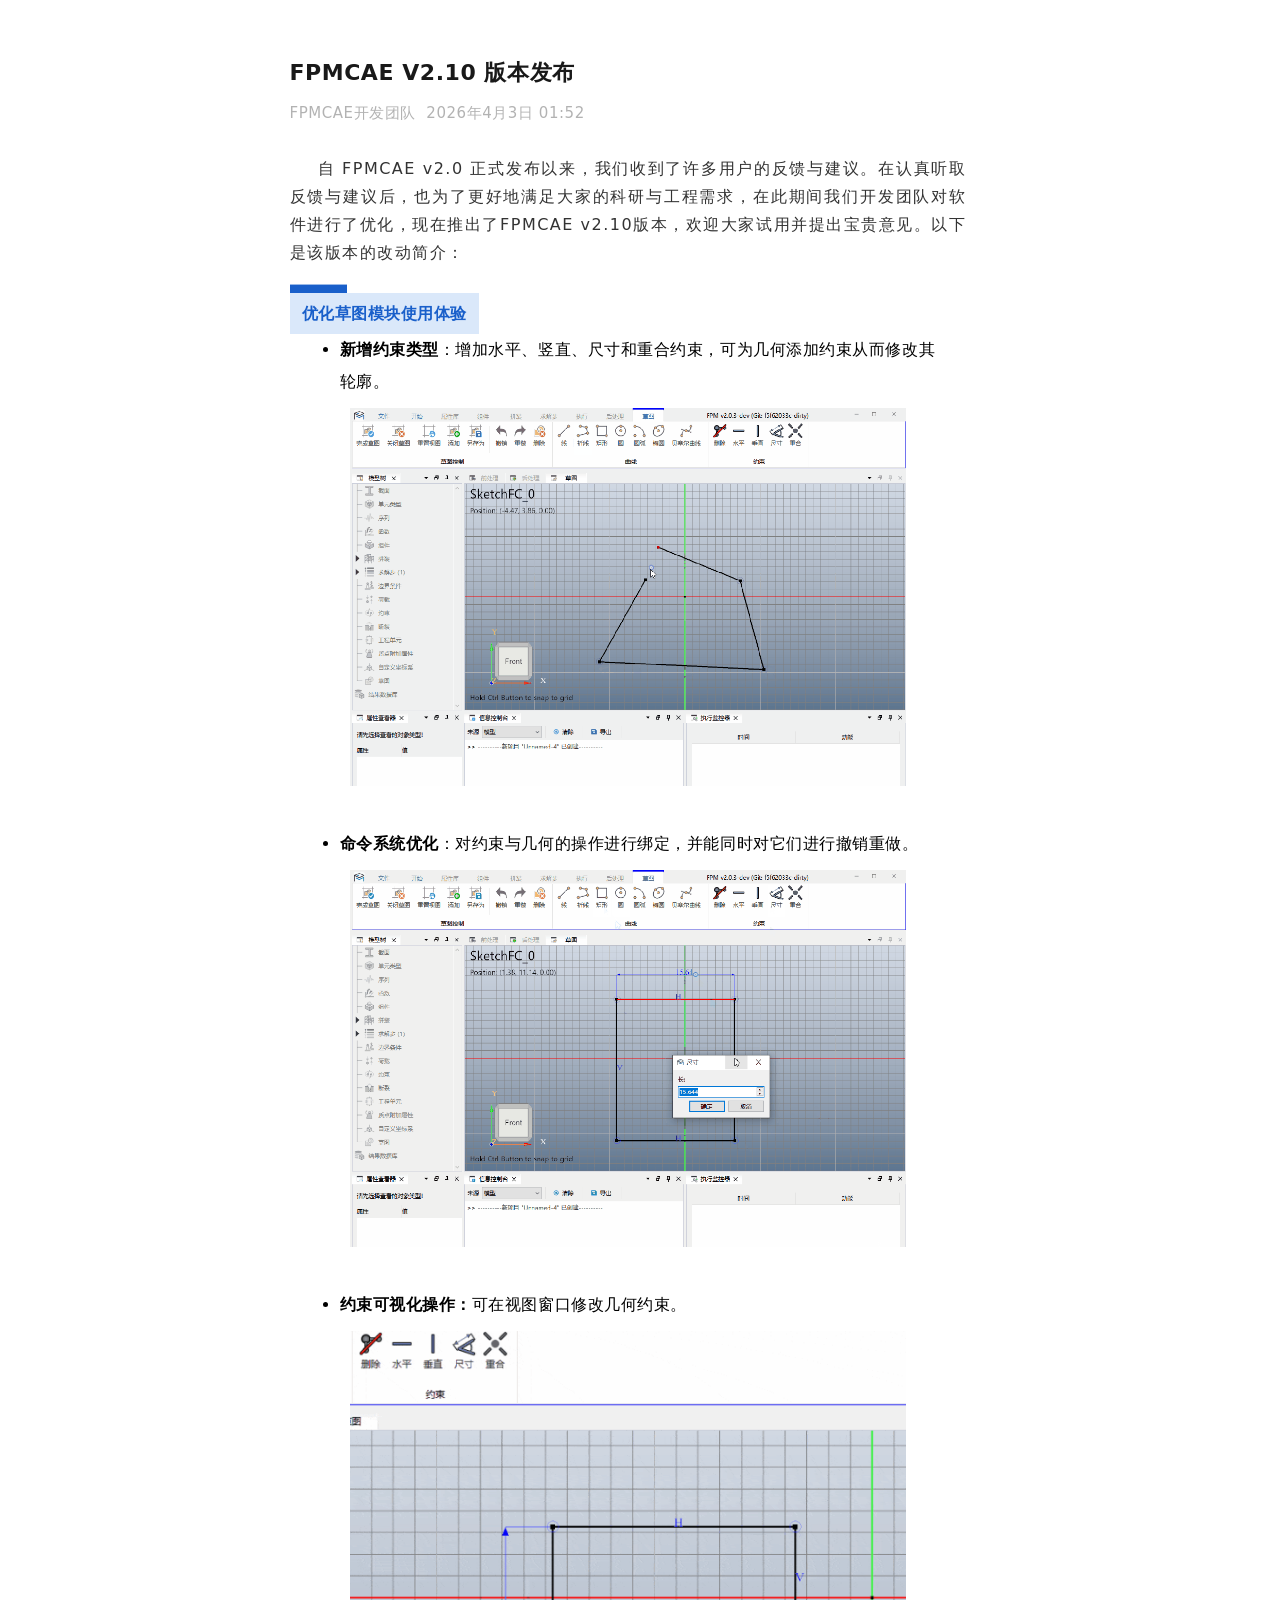
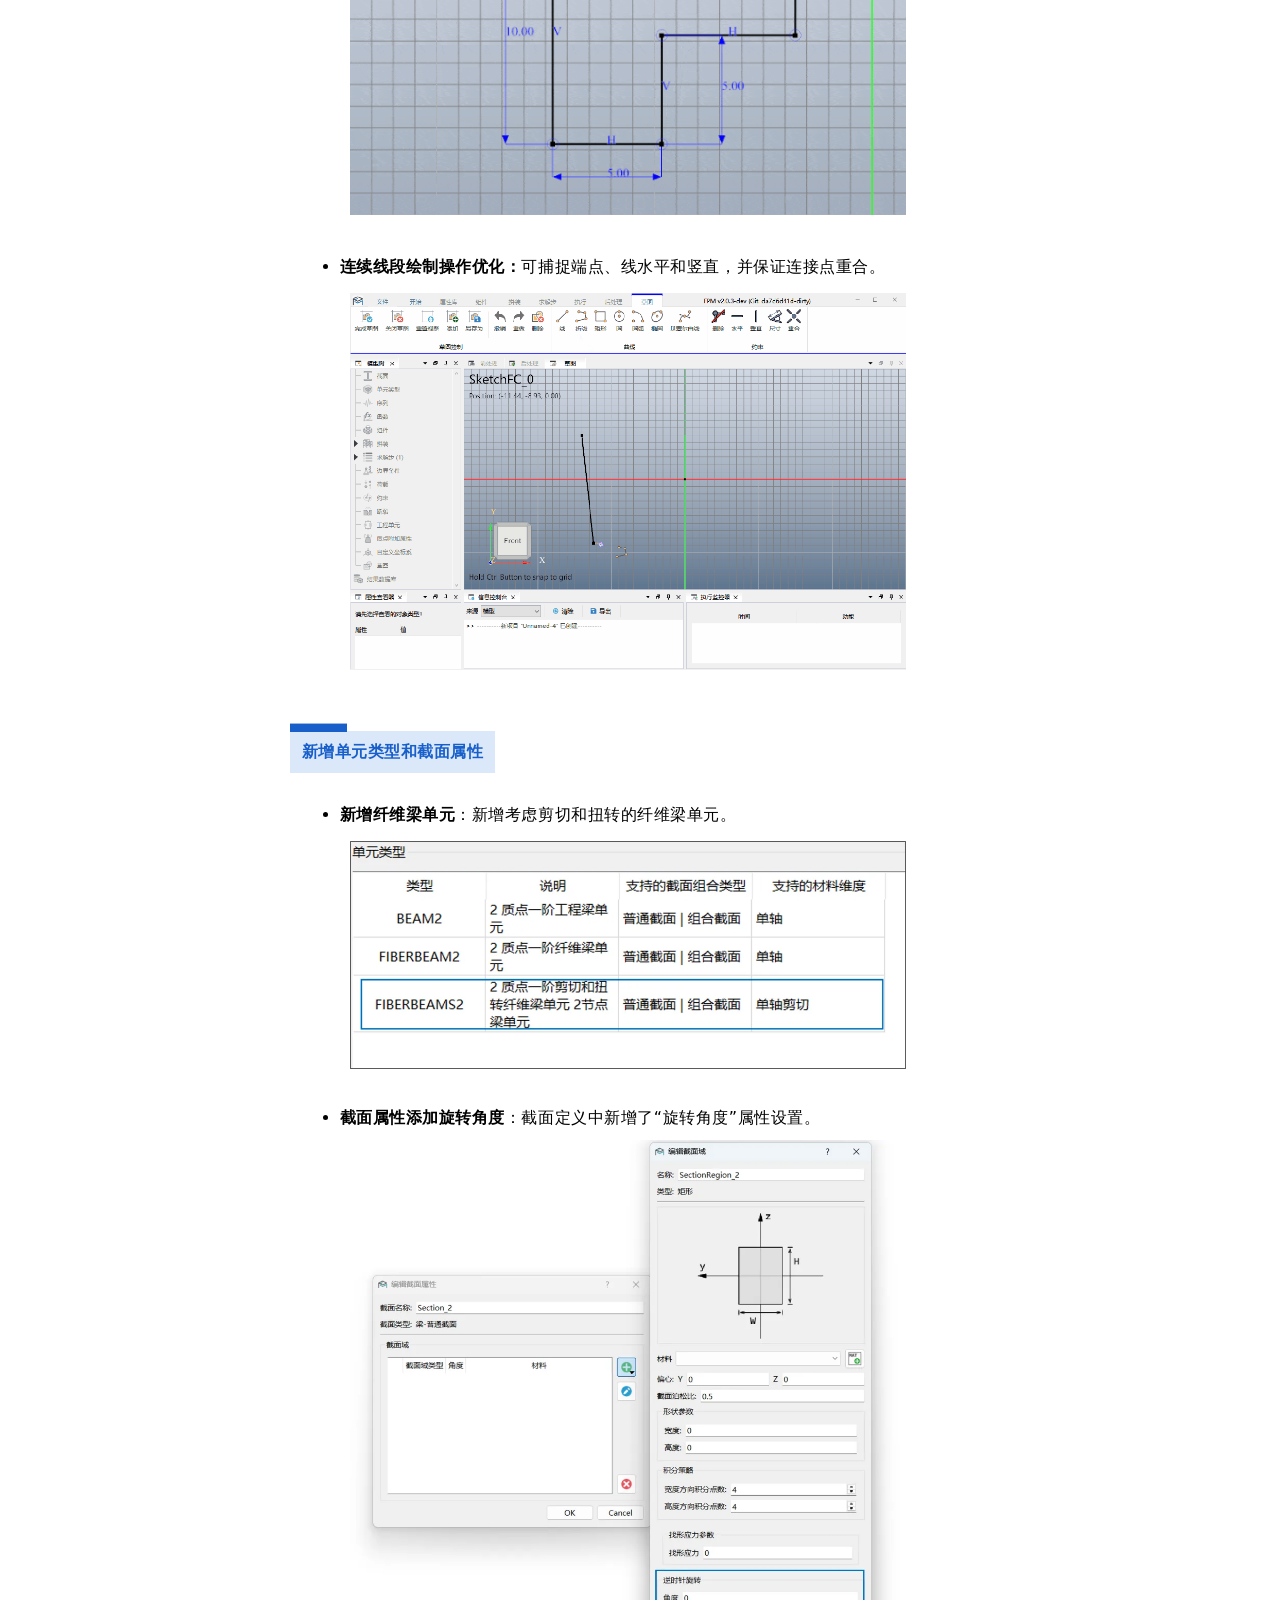
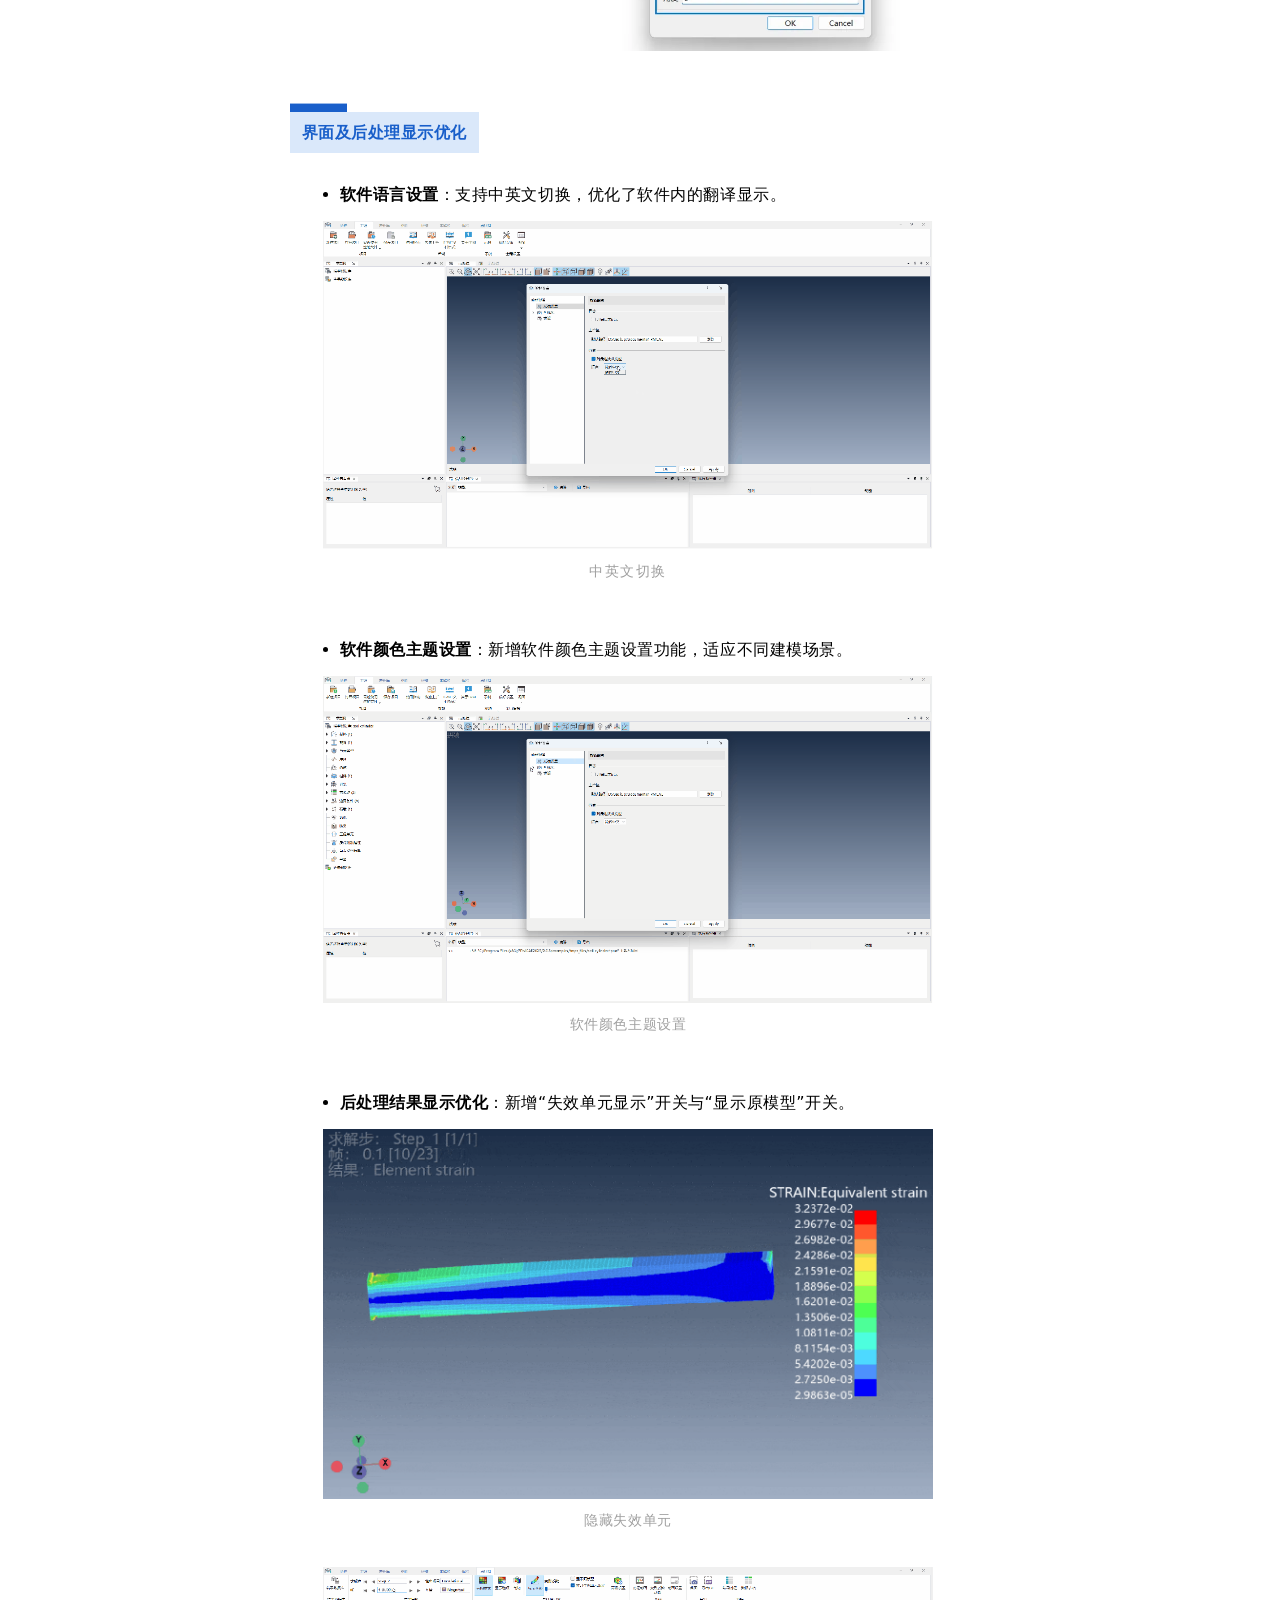
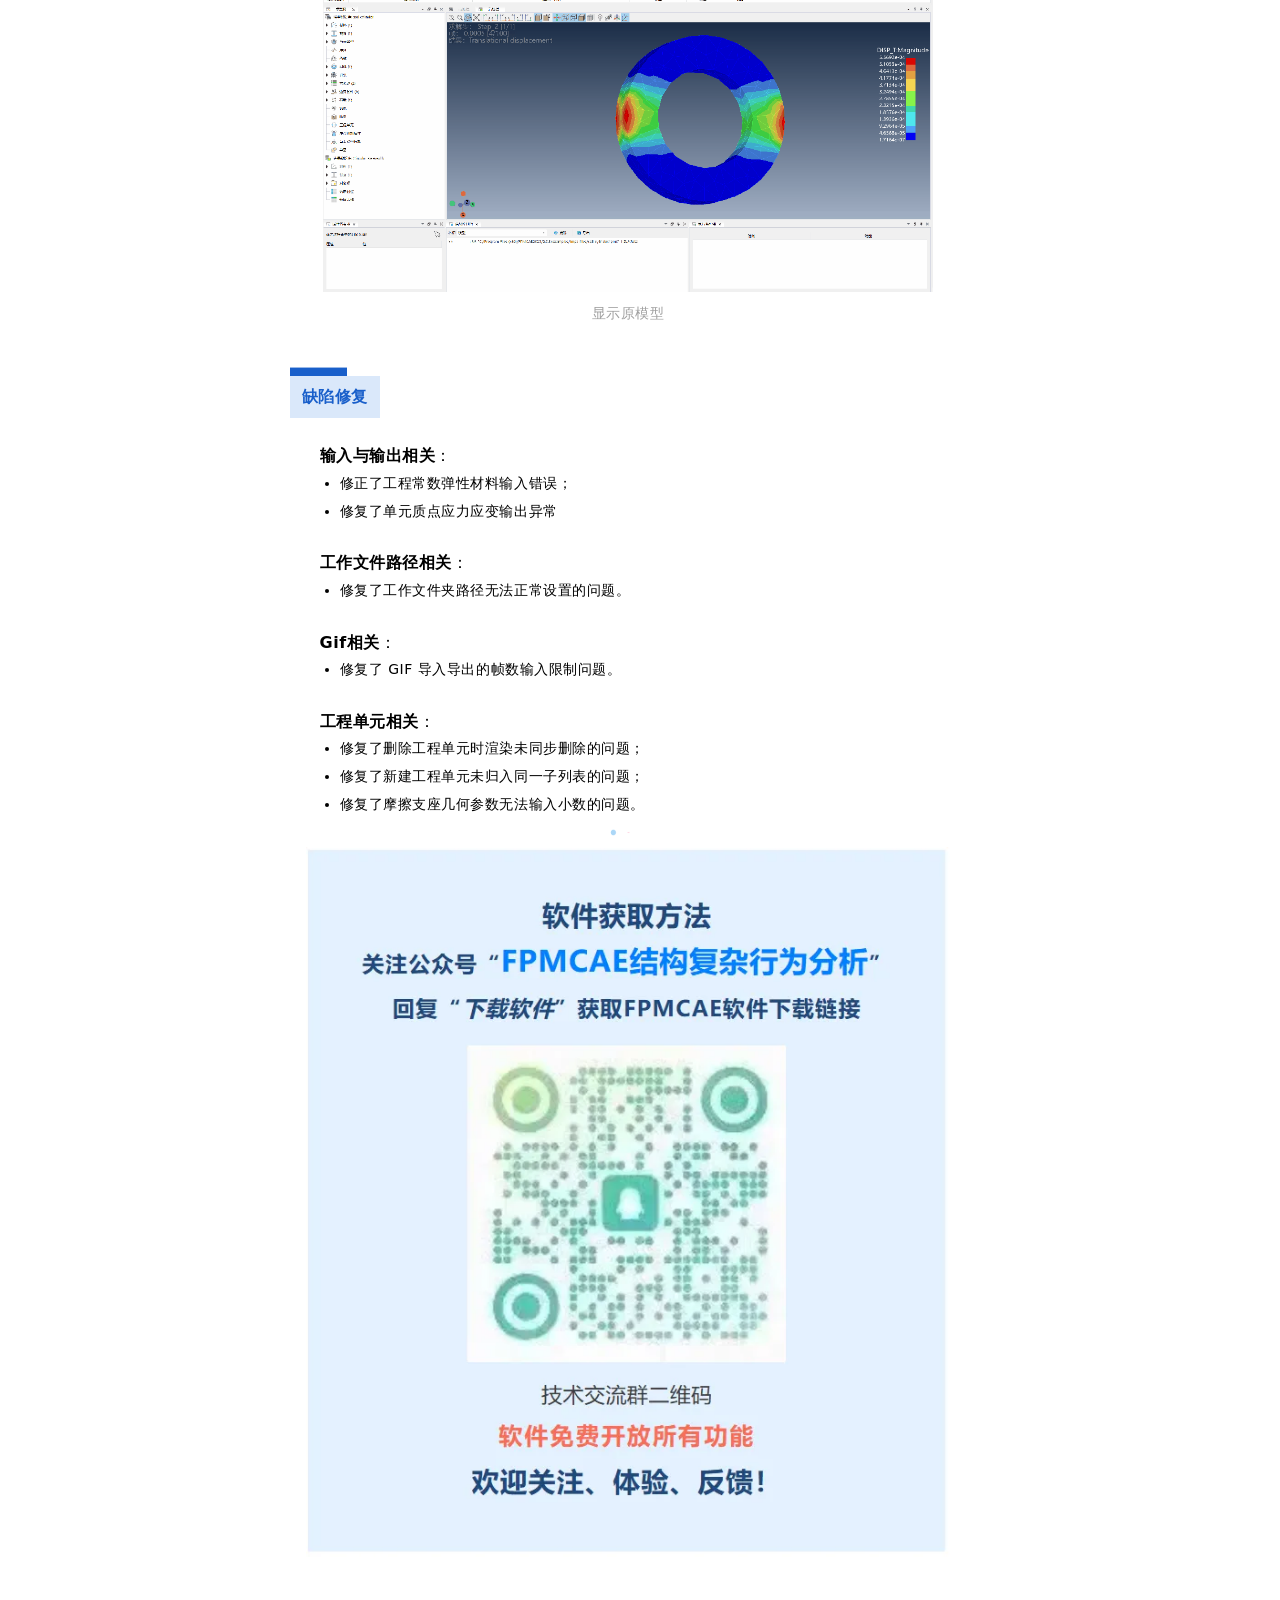
==== data/newsHtml/FPMCAE V2.10 版本发布/FPMCAE V2.10 版本发布.html @ 6f2cf90f "更新2.10版本发布信息，及标题图标" ====
﻿<!DOCTYPE html>
<!-- saved from url=(0486)https://mp.weixin.qq.com/s?__biz=Mzk3NTgwMDU3NA==&tempkey=[base64]%3D&chksm=44c7553273b0dc243b399e0d7ac4a2201cdf2342e60500184faedb996ac345abe36d366f5a51&scene=90&xtrack=1&subscene=236&clicktime=1775181171&enterid=1775181171&sessionid=1775176541804#wechat_redirect -->
<html class="
"><head><meta http-equiv="Content-Type" content="text/html; charset=UTF-8"><style>body {transition: opacity ease-in 0.2s; } 
body[unresolved] {opacity: 0; display: block; overflow: hidden; position: relative; } 
</style>
    <meta name="wechat-enable-text-zoom-em" content="true">
<meta name="wechat-enable-text-size-adjust" content="true">

<meta http-equiv="X-UA-Compatible" content="IE=edge">
<meta name="color-scheme" content="light dark">
<meta name="viewport" content="width=device-width,initial-scale=1.0,maximum-scale=1.0,user-scalable=0,viewport-fit=cover">

<link rel="mask-icon" href="https://res.wx.qq.com/a/wx_fed/assets/res/MjliNWVm.svg" color="#4C4C4C" reportloaderror="">
<style>body .rich_media_inner { max-width: none !important; width: 95% !important; } .rich_media_area_primary { max-width: none !important; width: 100% !important; }</style>
<meta name="apple-mobile-web-app-capable" content="yes">
<meta name="apple-mobile-web-app-status-bar-style" content="black">
<meta name="format-detection" content="telephone=no">
<meta name="referrer" content="origin-when-cross-origin">
<meta name="referrer" content="strict-origin-when-cross-origin">
<script nonce="" reportloaderror="">try{var ua=navigator.userAgent;if(!/Android/i.test(ua)&&!/HarmonyOS/i.test(ua)){document.getElementsByTagName('html').item(0).style.webkitTextSizeAdjust=JSON.parse(window.__wxWebEnv.getEnv()).fontScale+'%'}}catch(e){}</script>
<script type="text/javascript" nonce="" reportloaderror="">
  window.logs = { pagetime: {} };
  window.logs.pagetime['html_begin'] = (+new Date());
  window.LANG = "";
</script>

    
<script nonce="" reportloaderror="">
window.__moon_initcallback = function () {
  if (!!window.__initCatch) {
    window.__initCatch({
      idkey: 27611 + 2,
      startKey: 0,
      limit: 128,
      badjsId: 43,
      reportOpt: {
        uin: '',
        biz: "" || "Mzk3NTgwMDU3NA==",
        mid: "100000931" || "100000931" || "",
        idx: "1" || "1" || "",
        sn: "f344a4a1ee0ccd8a771672d1d525651e" || "" || "",
      },
      extInfo: {
        network_rate: 0.01,   
        badjs_rate: 0.1
      }
    });
  }
}
</script>

    <script type="text/javascript" nonce="" reportloaderror="">
  
  
  var WX_BJ_REPORT = window.WX_BJ_REPORT || {};
  (function(_) {
    if (_.BadJs) {
      return;
    }
   
    var BADJS_WIN_ERR = 'BadjsWindowError';
    var extend = function(source, destination) {
      for (var property in destination) {
        source[property] = destination[property]
      }
      return source
    }
    
    _.BadJs = {
      uin: 0,
      mid: "",
      bizid: 5,
      view: "wap",
      _cache: {},
      _info: {},
      _hookCallback: null,
      ignorePath: true,
      throw: function(e, extData) {
        this.onError(e, extData);
        throw e;
      },
     
     
      onError: function(e, extData) {
        try {
         
          if (e.BADJS_EXCUTED == true) {
            return;
          }
          e.BADJS_EXCUTED = true;
          var data = errToData(e);
          data.uin = this.uin;
          data.mid = this.mid;
          data.view = this.view;
          data.bizid = this.bizid;
          data.cmdb_module = 'mmbizwap';
         
          if (!!extData) {
            data = extend(data, extData);
          }
         
          if (data.cid) {
            data.key = "[" + data.cid + "]:" + data.key;
          }
          if (data.key.includes('Failed to fetch dynamically imported module')) {
            data.key = 'Failed to fetch dynamically imported module';
          }
          if (window.biz) {
            data.msg += ` || https://mp.weixin.qq.com/s?__biz=${window.biz}&mid=${window.mid}&idx=${window.idx}&sn=${window.sn}&scene=${window.source} || sec_open=${!!window.__second_open__}`;
          }
          if (data._info) {
            if (Object.prototype.toString.call(data._info) == "[object Object]") {
              data.msg += " || info:" + JSON.stringify(data._info);
            } else if (Object.prototype.toString.call(data._info) == "[object String]") {
              data.msg += " || info:" + data._info;
            } else {
              data.msg += " || info:" + data._info;
            }
          }
          if (typeof this._hookCallback == "function") {
            if (this._hookCallback(data) === false) {
              return
            }
          }
          this._send(data);

          if (e.error) {
            data.bizid = 20307;
            data.key = e.error.name || data.name;
            this._send(data);
          }
          return _.BadJs;
        } catch (e) {
          console.error(e);
        }
      },
      winErr: function(event) {
        if (event.error && event.error.BADJS_EXCUTED) {
          return;
        }
        if (event.type === 'unhandledrejection') {
          if (event.reason instanceof Error) {
            var e = event.reason || {};
            _.BadJs.onError(createError(event.type, e.message || "", e.sourceURL || "", e.line || "", e.column || "", event.reason));
          } else {
            var message = typeof event.reason === 'object' ? JSON.stringify(event.reason) : event.reason;
            _.BadJs.onError(createError(event.type, message, "", "", "", event.reason));
          }
        } else {
          _.BadJs.onError(createError(BADJS_WIN_ERR, event.message, event.filename, event.lineno, event.colno, event.error));
        }
      },
      init: function(uin, mid, view) {
        this.uin = uin || this.uin;
        this.mid = mid || this.mid;
        this.view = view || this.view;
        return _.BadJs;
      },
     
      hook: function(fn) {
        this._hookCallback = fn;
        return _.BadJs;
      },
      _send: function(data) {
       
        if (!data.mid) {
          if (typeof window.PAGE_MID !== 'undefined' && window.PAGE_MID) {
            data.mid = window.PAGE_MID;
          } else {
            return;
          }
        }
        if (!data.uin) {
          data.uin = window.user_uin || 0;
        }
       
        var flag = [data.mid, data.name, data.key, data.bizid].join("|");
        if (this._cache && this._cache[flag]) {
          return
        } else {
          this._cache && (this._cache[flag] = true);
          this._xhr(data);
        }
        return _.BadJs;
      },
      _xhr: function(data) {
       
        var xmlobj;
        if (window.ActiveXObject) {
          try {
            xmlobj = new ActiveXObject("Msxml2.XMLHTTP");
          } catch (e) {
            try {
              xmlobj = new ActiveXObject("Microsoft.XMLHTTP");
            } catch (E) {
              xmlobj = false;
            }
          }
        } else if (window.XMLHttpRequest) {
          xmlobj = new XMLHttpRequest();
        }
        var param = "";
        for (var key in data) {
          if (key && data[key]) {
            param += [key, "=", encodeURIComponent(data[key]), "&"].join("");
          }
        }
        if (xmlobj && typeof xmlobj.open == "function") {
          xmlobj.open("POST", "https://badjs.weixinbridge.com/report", true);
          xmlobj.setRequestHeader("Content-Type", "application/x-www-form-urlencoded; charset=UTF-8");
          xmlobj.onreadystatechange = function(status) {};
          xmlobj.send(param.slice(0, -1));
        } else {
          var img = new Image();
          img.src = "https://badjs.weixinbridge.com/report?" + param;
        }
      },
     
      report: function(name, key, data) {
        this.onError(createError(name, key), data);
        return this;
      },
     
      mark: function(info) {
        this._info = extend(this._info, info);
      },
      nocache: function() {
        this._cache = false;
        return _.BadJs;
      },
      setBizId: function(bizid) {
        this.bizid = bizid;
        return _.BadJs;
      },
    }
    function createError(name, msg, url, line, col, error) {
      return {
        name: name || "",
        message: msg || "",
        file: url || "",
        line: line || "",
        col: col || "",
        stack: (error && error.stack) || "",
        error: error,
      }
    }
   
    
    function errToData(e) {
      var _stack = parseStack(e);
      return {
        name: e.name,
        key: e.message,
        msg: e.message,
        stack: _stack.info,
        file: _stack.file,
        line: _stack.line,
        col: _stack.col,
        client_version: "",
        _info: e._info
      }
    }
    function parseStack(e) {
      e._info = e._info || "";
      var stack = e.stack || "";
      var _stack = {
        info: stack,
        file: e.file || "",
        line: e.line || "",
        col: e.col || "",
      };
      if (_stack.file == "") {
       
        var stackArr = stack.split(/\bat\b/);
        if (stackArr && stackArr[1]) {
          var match = /(https?:\/\/[^\n]+)\:(\d+)\:(\d+)/.exec(stackArr[1]);
          if (match) {
           
            if (match[1] && match[1] != _stack.file) {
              _stack.file && (e._info += " [file: " + _stack.file + " ]");
              _stack.file = match[1];
            }
            if (match[2] && match[2] != _stack.line) {
              _stack.line && (e._info += " [line: " + _stack.line + " ]");
              _stack.line = match[2];
            }
            if (match[3] && match[3] != _stack.col) {
              _stack.col && (e._info += " [col: " + _stack.col + " ]");
              _stack.col = match[3];
            }
          }
        }
      }
     
      if (_stack && _stack.file && _stack.file.length > 0) {
        _stack.info = _stack.info.replace(new RegExp(_stack.file.split("?")[0], "gi"), "__FILE__")
      }
     
      if (_.BadJs.ignorePath) {
        _stack.info = _stack.info.replace(/http(s)?\:[^:\n]*\//ig, "").replace(/\n/gi, "");
      }
      return _stack;
    }
   
    window.addEventListener && window.addEventListener('error', _.BadJs.winErr);
    window.addEventListener && window.addEventListener('unhandledrejection', _.BadJs.winErr);
    return _.BadJs;
  })(WX_BJ_REPORT);
  window.WX_BJ_REPORT = WX_BJ_REPORT;
  
  function __moonf__() {
    if (window.__moonhasinit) return;
    window.__moonhasinit = true;
    window.__moonclientlog = [];
    if (typeof JSON != "object") {
      window.JSON = {
        stringify: function() { return ""; },
        parse: function() { return {}; }
      };
    }
    var moon_init = function() {
      
      (function() {
        var inWx = (/MicroMessenger/i).test(navigator.userAgent);
        var inMp = (/MPAPP/i).test(navigator.userAgent);
        var _idkey = 121261;
        var _startKey;
        var _limit;
        var _badjsId;
        var _reportOpt;
        var _extInfo;
        var MOON_AJAX_NETWORK_OFFSET = 4;
        window.__initCatch = function(opt) {
          _idkey = opt.idkey;
          _startKey = opt.startKey || 0;
          _limit = opt.limit;
          _badjsId = opt.badjsId;
          _reportOpt = opt.reportOpt || "";
          _extInfo = opt.extInfo || {};
          _extInfo.rate = _extInfo.rate || 0.5;
        }
       
        window.__moon_report = function(array, rate_opt) {
          var isAcrossOrigin = false;
          var href = '';
          try {
            href = top.location.href;
          } catch (e) {
            isAcrossOrigin = true;
          }
          var rate = 0.5;
          if (!!_extInfo && !!_extInfo.rate) {
            rate = _extInfo.rate;
          }
          if (!!rate_opt && (typeof rate_opt == 'number')) {
            rate = rate_opt;
          }
          if (
            (!(/mp\.weixin\.qq\.com/).test(location.href) && !(/payapp\.weixin\.qq\.com/).test(location.href)) ||
            Math.random() > rate ||
            !(inWx || inMp) ||
            (top != window && !isAcrossOrigin && !(/mp\.weixin\.qq\.com/).test(href))
          ) {
           
          }
          if (isObject(array))
            array = [array];
          if (!isArray(array) || _idkey == '')
            return;
          var data = "";
          var log = [];
          var key = [];
          var val = [];
          var idkey = [];
         
          if (typeof _limit != "number") {
            _limit = Infinity;
          }
          for (var i = 0; i < array.length; i++) {
            var item = array[i] || {};
            if (item.offset > _limit) continue;
            if (typeof item.offset != "number") continue;
            if (item.offset == MOON_AJAX_NETWORK_OFFSET && !!_extInfo && !!_extInfo.network_rate && Math.random() >= _extInfo.network_rate) {
              continue;
            }
           
            var k = _limit == Infinity ? _startKey : (_startKey + item.offset);
            log[i] = (("[moon]" + _idkey + "_" + k + ";") + item.log + ";" + getErrorMessage(item.e || {})) || "";
            key[i] = k;
            val[i] = 1;
          }
          for (var j = 0; j < key.length; j++) {
            idkey[j] = _idkey + "_" + key[j] + "_" + val[j];
            data = data + "&log" + j + "=" + log[j];
          }
          if (idkey.length > 0) {
           
            sendReport("POST", location.protocol + '//mp.weixin.qq.com/mp/jsmonitor?', "idkey=" + idkey.join(";") + "&r=" + Math.random() + "&lc=" + log.length + data);
           
           
            var rate = 1;
            if (_extInfo && _extInfo.badjs_rate) {
              rate = _extInfo.badjs_rate;
            }
            if (Math.random() < rate) {
              data = data.replace(/uin\:(.)*\|biz\:(.)*\|mid\:(.)*\|idx\:(.)*\|sn\:(.)*\|/, '');
              if(!!_badjsId){
                var _img = new Image();
                var _src = 'https://badjs.weixinbridge.com/badjs?id=' + _badjsId + '&level=4&from=' + encodeURIComponent(location.host) + '&msg=' + encodeURIComponent(data);
                _img.src = _src.slice(0, 1024);
              }
             
              if (typeof WX_BJ_REPORT != "undefined" && WX_BJ_REPORT.BadJs) {
                for (var i = 0; i < array.length; i++) {
                  var item = array[i] || {};
                  if (item.e) {
                    WX_BJ_REPORT.BadJs.onError(item.e,{_info:item.log});
                  } else {
                    var name = /[^:;]*/.exec(item.log)[0];
                    WX_BJ_REPORT.BadJs.report(name, item.log, { mid: "mmbizwap:Monitor" });
                  }
                }
              }
            } else {
             
              for (var i = 0; i < array.length; i++) {
                var item = array[i] || {};
                if (item.e) {
                  item.e.BADJS_EXCUTED = true;
                }
              }
            }
          }
        }
        function isArray(obj) {
          return Object.prototype.toString.call(obj) === '[object Array]';
        }
        function isObject(obj) {
          return Object.prototype.toString.call(obj) === '[object Object]';
        }
        function getErrorMessage(e) {
          var stack = e.stack + ' ' + e.toString() || "";
          try {
           
            if (!window.testenv_reshost) {
              stack = stack.replace(/http(s)?:\/\/res\.wx\.qq\.com/g, "");
            } else {
              var host = 'http(s)?://' + window.testenv_reshost;
              var reg = new RegExp(host, 'g');
              stack = stack.replace(reg, "");
            }
           
            var reg = /\/([^.]+)\/js\/(\S+?)\.js(\,|:)?/g;
            while (reg.test(stack)) {
             
              stack = stack.replace(reg, function(a, b, c, d, e, f) {
                return c + d
              });
            }
          } catch (e) {
            stack = e.stack ? e.stack : ""
          }
          var ret = [];
          for (o in _reportOpt) {
            if (_reportOpt.hasOwnProperty(o)) {
              ret.push(o + ":" + _reportOpt[o]);
            }
          }
          ret.push("STK:" + stack.replace(/\n/g, ""));
          return ret.join("|");
        }
        function sendReport(type, url, data) {
          if (!/^mp\.weixin\.qq\.com$/.test(location.hostname)) {
            var tmp = [];
            data = data.replace(location.href, (location.origin || "") + (location.pathname || "")).replace("#wechat_redirect", "").replace("#rd", "").split("&");
            for (var i = 0, il = data.length; i < il; i++) {
              var a = data[i].split("=");
              if (!!a[0] && !!a[1]) {
                tmp.push(a[0] + "=" + encodeURIComponent(a[1]));
              }
            }
            var _img = new window.Image();
            _img.src = (url + tmp.join("&")).substr(0, 1024);
            return;
          }
          var xmlobj;
          if (window.ActiveXObject) {
            try {
              xmlobj = new ActiveXObject("Msxml2.XMLHTTP");
            } catch (e) {
              try {
                xmlobj = new ActiveXObject("Microsoft.XMLHTTP");
              } catch (E) {
                xmlobj = false;
              }
            }
          } else if (window.XMLHttpRequest) {
            xmlobj = new XMLHttpRequest();
          }
          if (!xmlobj) return;
         
          xmlobj.open(type, url, true);
          xmlobj.setRequestHeader("cache-control", "no-cache");
          xmlobj.setRequestHeader("Content-Type", "application/x-www-form-urlencoded; charset=UTF-8");
          xmlobj.setRequestHeader("X-Requested-With", "XMLHttpRequest");
          xmlobj.send(data);
        }

      })();
     
    };
    moon_init();
   
    (!!window.__moon_initcallback) && (window.__moon_initcallback());
  }
 
 
 
 
  __moonf__();
  
  if (!!window.addEventListener){
    window.addEventListener("load",function(){
      var MOON_SCRIPT_ERROR_KEY_OFFSET = 1;
      var ns = document.querySelectorAll("[reportloaderror]");
      for(var ni=0,nl=ns.length;ni<nl;ni++)
        ns[ni].onerror=function(ev){
          window.__moon_report([{ offset: MOON_SCRIPT_ERROR_KEY_OFFSET, log: "load_script_error:" + ev.target.src, e: new Error('LoadResError') }], 1);
          window.WX_BJ_REPORT.BadJs.report("load_script_error", ev.target.src, { mid: "mmbizwap:Monitor" });
        };
    });
  }
  </script>
   
    

  
  <meta name="description" content="">
  <meta name="author" content="FPMCAE开发团队">

  
  <meta property="og:title" content="FPMCAE V2.10 版本发布">
  <meta property="og:url" content="https://mp.weixin.qq.com/s?__biz=Mzk3NTgwMDU3NA==&amp;tempkey=[base64]%3D&amp;chksm=45ec35df1eca973288761fe70dc7f3ecf51a62b3e7b40e699211c19f7bf934a05ffc7186197b#rd">
  <meta property="og:image" content="https://mmbiz.qpic.cn/sz_mmbiz_jpg/kQSm2O7yibnKGFCicNMLDkUslNv7sZLPscaAehh0u3bJ0YYruLPiaMTZesEeFonx6Q4HXc16uEx1THvFrtKW9ZpUDdDbRrtLgCa0yhQcSgqaBI/0?wx_fmt=jpeg">
  <meta property="og:description" content="">
  <meta property="og:site_name" content="微信公众平台">
  <meta property="og:type" content="article">
  <meta property="og:article:author" content="FPMCAE开发团队">

  
  <meta property="twitter:card" content="summary">
  <meta property="twitter:image" content="https://mmbiz.qpic.cn/sz_mmbiz_jpg/kQSm2O7yibnKGFCicNMLDkUslNv7sZLPscaAehh0u3bJ0YYruLPiaMTZesEeFonx6Q4HXc16uEx1THvFrtKW9ZpUDdDbRrtLgCa0yhQcSgqaBI/0?wx_fmt=jpeg">
  <meta property="twitter:title" content="FPMCAE V2.10 版本发布">
  <meta property="twitter:creator" content="FPMCAE开发团队">
  <meta property="twitter:site" content="微信公众平台">
  <meta property="twitter:description" content="">


    <title>FPMCAE V2.10 版本发布</title>
    <script nonce="" reportloaderror="">
    (() => {
     
      const ua = navigator.userAgent;
      const noMobile = !(/(iPhone|iPad|iPod|iOS)/i.test(ua) || /Windows\sPhone/i.test(ua) || /(Android)/i.test(ua));
      setTimeout(() => {
        noMobile && document.title === '' && (document.title = '微信公众平台');
      }, 1000);

     
      window.addEventListener('securitypolicyviolation', (e) => {
       
        if (e.effectiveDirective === 'base-uri') {
          (new Image()).src = location.protocol + '//mp.weixin.qq.com/mp/jsmonitor?idkey=523105_1_1&r=' + Math.random();
        }

        const reportData = {
          violatedDirective: e.effectiveDirective,
          blockedURI: e.blockedURI,
          sourceFile: e.sourceFile,
          lineNumber: e.lineNumber,
          columnNumber: e.columnNumber,
          disposition: e.disposition,
          referrer: e.referrer,
          sample: e.sample,
          originalPolicy: e.originalPolicy
        };
        let str = '';
        const keys = Object.keys(reportData);
        for (let i = 0; i < keys.length; i++) {
          const key = keys[i];
          str += key + ': ' + reportData[key] + ' || ';
        }
        str += 'location: ' + location.href;

        window.WX_BJ_REPORT
        && window.WX_BJ_REPORT.BadJs
        && window.WX_BJ_REPORT.BadJs.report(
          e.effectiveDirective,
          str,
          {
            mid: 'mmbizwap:csp_report',
            view: 'wap_business'
          }
        );
      });
    })();
    </script>
    <script type="text/javascript" nonce="" reportloaderror="">
     
      try {
        if (typeof globalThis === 'undefined') {
          var globalThis = typeof self !== 'undefined' ? self : typeof window !== 'undefined' ? window : global;
        }
      } catch (error) {
        console.log(error)
      }
     
      try {
        if (typeof queueMicrotask === 'undefined') {
          queueMicrotask = function (cb) {
            Promise.resolve().then(cb);
          };
        }
      } catch (error) {
        console.log(error)
      }
    </script>
    

<script h5only="" type="text/javascript" nonce="" reportloaderror="">(function(e,t){"object"===typeof exports&&"object"===typeof module?module.exports=t():"function"===typeof define&&define.amd?define([],t):"object"===typeof exports?exports["weEmoji"]=t():e["weEmoji"]=t()})("undefined"!==typeof self?self:this,(function(){return function(e){var t={};function n(r){if(t[r])return t[r].exports;var o=t[r]={i:r,l:!1,exports:{}};return e[r].call(o.exports,o,o.exports,n),o.l=!0,o.exports}return n.m=e,n.c=t,n.d=function(e,t,r){n.o(e,t)||Object.defineProperty(e,t,{enumerable:!0,get:r})},n.r=function(e){"undefined"!==typeof Symbol&&Symbol.toStringTag&&Object.defineProperty(e,Symbol.toStringTag,{value:"Module"}),Object.defineProperty(e,"__esModule",{value:!0})},n.t=function(e,t){if(1&t&&(e=n(e)),8&t)return e;if(4&t&&"object"===typeof e&&e&&e.__esModule)return e;var r=Object.create(null);if(n.r(r),Object.defineProperty(r,"default",{enumerable:!0,value:e}),2&t&&"string"!=typeof e)for(var o in e)n.d(r,o,function(t){return e[t]}.bind(null,o));return r},n.n=function(e){var t=e&&e.__esModule?function(){return e["default"]}:function(){return e};return n.d(t,"a",t),t},n.o=function(e,t){return Object.prototype.hasOwnProperty.call(e,t)},n.p="",n(n.s="5149")}({"02c6":function(e,t,n){var r,o,i=n("2673"),s=n("f8b5"),a=i.process,c=a&&a.versions,u=c&&c.v8;u?(r=u.split("."),o=r[0]+r[1]):s&&(r=s.match(/Edge\/(\d+)/),(!r||r[1]>=74)&&(r=s.match(/Chrome\/(\d+)/),r&&(o=r[1]))),e.exports=o&&+o},"0452":function(e,t,n){var r=n("25e1"),o=n("6dc1").f,i={}.toString,s="object"==typeof window&&window&&Object.getOwnPropertyNames?Object.getOwnPropertyNames(window):[],a=function(e){try{return o(e)}catch(t){return s.slice()}};e.exports.f=function(e){return s&&"[object Window]"==i.call(e)?a(e):o(r(e))}},"08a5":function(e,t,n){var r=n("c388"),o=n("18e7"),i=n("4a6d"),s=n("cb59");e.exports=function(e,t){for(var n=o(t),a=s.f,c=i.f,u=0;u<n.length;u++){var p=n[u];r(e,p)||a(e,p,c(t,p))}}},"097a":function(e,t,n){"use strict";var r=n("ad7a"),o=n("720c");r({target:"RegExp",proto:!0,forced:/./.exec!==o},{exec:o})},"0988":function(e,t,n){"use strict";var r=n("3aa2"),o=n("2673"),i=n("34bc"),s=n("13f0"),a=n("c388"),c=n("3eeb"),u=n("5350"),p=n("b70b"),f=n("da9f"),l=n("c3b1"),h=n("6dc1").f,d=n("4a6d").f,y=n("cb59").f,g=n("2d5c").trim,x="Number",m=o[x],w=m.prototype,_=c(l(w))==x,v=function(e){var t,n,r,o,i,s,a,c,u=p(e,!1);if("string"==typeof u&&u.length>2)if(u=g(u),t=u.charCodeAt(0),43===t||45===t){if(n=u.charCodeAt(2),88===n||120===n)return NaN}else if(48===t){switch(u.charCodeAt(1)){case 66:case 98:r=2,o=49;break;case 79:case 111:r=8,o=55;break;default:return+u}for(i=u.slice(2),s=i.length,a=0;a<s;a++)if(c=i.charCodeAt(a),c<48||c>o)return NaN;return parseInt(i,r)}return+u};if(i(x,!m(" 0o1")||!m("0b1")||m("+0x1"))){for(var b,E=function(e){var t=arguments.length<1?0:e,n=this;return n instanceof E&&(_?f((function(){w.valueOf.call(n)})):c(n)!=x)?u(new m(v(t)),n,E):v(t)},j=r?h(m):"MAX_VALUE,MIN_VALUE,NaN,NEGATIVE_INFINITY,POSITIVE_INFINITY,EPSILON,isFinite,isInteger,isNaN,isSafeInteger,MAX_SAFE_INTEGER,MIN_SAFE_INTEGER,parseFloat,parseInt,isInteger,fromString,range".split(","),k=0;j.length>k;k++)a(m,b=j[k])&&!a(E,b)&&y(E,b,d(m,b));E.prototype=w,w.constructor=E,s(o,x,E)}},"0d66":function(e,t,n){"use strict";var r=n("ad7a"),o=n("dc54"),i=n("d360"),s=n("3823"),a=n("b850"),c=n("25e1"),u=n("2db9"),p=n("ef21"),f=n("4c94"),l=f("slice"),h=p("species"),d=[].slice,y=Math.max;r({target:"Array",proto:!0,forced:!l},{slice:function(e,t){var n,r,p,f=c(this),l=a(f.length),g=s(e,l),x=s(void 0===t?l:t,l);if(i(f)&&(n=f.constructor,"function"!=typeof n||n!==Array&&!i(n.prototype)?o(n)&&(n=n[h],null===n&&(n=void 0)):n=void 0,n===Array||void 0===n))return d.call(f,g,x);for(r=new(void 0===n?Array:n)(y(x-g,0)),p=0;g<x;g++,p++)g in f&&u(r,p,f[g]);return r.length=p,r}})},"120a":function(e,t,n){var r=n("ef21"),o=n("c3b1"),i=n("cb59"),s=r("unscopables"),a=Array.prototype;void 0==a[s]&&i.f(a,s,{configurable:!0,value:o(null)}),e.exports=function(e){a[s][e]=!0}},1283:function(e,t,n){var r=n("3d32");e.exports=r("document","documentElement")},"13f0":function(e,t,n){var r=n("2673"),o=n("8fdb"),i=n("c388"),s=n("79ec"),a=n("bade"),c=n("ee23"),u=c.get,p=c.enforce,f=String(String).split("String");(e.exports=function(e,t,n,a){var c,u=!!a&&!!a.unsafe,l=!!a&&!!a.enumerable,h=!!a&&!!a.noTargetGet;"function"==typeof n&&("string"!=typeof t||i(n,"name")||o(n,"name",t),c=p(n),c.source||(c.source=f.join("string"==typeof t?t:""))),e!==r?(u?!h&&e[t]&&(l=!0):delete e[t],l?e[t]=n:o(e,t,n)):l?e[t]=n:s(t,n)})(Function.prototype,"toString",(function(){return"function"==typeof this&&u(this).source||a(this)}))},1425:function(e,t,n){"use strict";var r=n("da9f");e.exports=function(e,t){var n=[][e];return!!n&&r((function(){n.call(null,t||function(){throw 1},1)}))}},"15f7":function(e,t,n){var r=n("a356"),o=n("3e0d"),i=function(e){return function(t,n){var i,s,a=String(o(t)),c=r(n),u=a.length;return c<0||c>=u?e?"":void 0:(i=a.charCodeAt(c),i<55296||i>56319||c+1===u||(s=a.charCodeAt(c+1))<56320||s>57343?e?a.charAt(c):i:e?a.slice(c,c+2):s-56320+(i-55296<<10)+65536)}};e.exports={codeAt:i(!1),charAt:i(!0)}},"164c":function(e,t,n){var r=n("da9f"),o=n("237c"),i="​᠎";e.exports=function(e){return r((function(){return!!o[e]()||i[e]()!=i||o[e].name!==e}))}},"18e7":function(e,t,n){var r=n("3d32"),o=n("6dc1"),i=n("45ef"),s=n("8325");e.exports=r("Reflect","ownKeys")||function(e){var t=o.f(s(e)),n=i.f;return n?t.concat(n(e)):t}},"1ab8":function(e,t,n){var r=n("3aa2"),o=n("cb59").f,i=Function.prototype,s=i.toString,a=/^\s*function ([^ (]*)/,c="name";r&&!(c in i)&&o(i,c,{configurable:!0,get:function(){try{return s.call(this).match(a)[1]}catch(e){return""}}})},"1ac6":function(e,t,n){"use strict";var r=n("3aa2"),o=n("da9f"),i=n("f4db"),s=n("45ef"),a=n("9397"),c=n("db5b"),u=n("3604"),p=Object.assign,f=Object.defineProperty;e.exports=!p||o((function(){if(r&&1!==p({b:1},p(f({},"a",{enumerable:!0,get:function(){f(this,"b",{value:3,enumerable:!1})}}),{b:2})).b)return!0;var e={},t={},n=Symbol(),o="abcdefghijklmnopqrst";return e[n]=7,o.split("").forEach((function(e){t[e]=e})),7!=p({},e)[n]||i(p({},t)).join("")!=o}))?function(e,t){var n=c(e),o=arguments.length,p=1,f=s.f,l=a.f;while(o>p){var h,d=u(arguments[p++]),y=f?i(d).concat(f(d)):i(d),g=y.length,x=0;while(g>x)h=y[x++],r&&!l.call(d,h)||(n[h]=d[h])}return n}:p},"1adc":function(e,t,n){"use strict";var r=n("9e20").forEach,o=n("1425"),i=o("forEach");e.exports=i?[].forEach:function(e){return r(this,e,arguments.length>1?arguments[1]:void 0)}},2193:function(e,t,n){var r=n("ad7a"),o=n("1ac6");r({target:"Object",stat:!0,forced:Object.assign!==o},{assign:o})},"21fa":function(e,t){var n;n=function(){return this}();try{n=n||new Function("return this")()}catch(r){"object"===typeof window&&(n=window)}e.exports=n},"237c":function(e,t){e.exports="\t\n\v\f\r                　\u2028\u2029\ufeff"},"25e1":function(e,t,n){var r=n("3604"),o=n("3e0d");e.exports=function(e){return r(o(e))}},2673:function(e,t,n){(function(t){var n=function(e){return e&&e.Math==Math&&e};e.exports=n("object"==typeof globalThis&&globalThis)||n("object"==typeof window&&window)||n("object"==typeof self&&self)||n("object"==typeof t&&t)||function(){return this}()||Function("return this")()}).call(this,n("21fa"))},"28a9":function(e,t,n){var r=n("745e"),o=n("3eeb"),i=n("ef21"),s=i("toStringTag"),a="Arguments"==o(function(){return arguments}()),c=function(e,t){try{return e[t]}catch(n){}};e.exports=r?o:function(e){var t,n,r;return void 0===e?"Undefined":null===e?"Null":"string"==typeof(n=c(t=Object(e),s))?n:a?o(t):"Object"==(r=o(t))&&"function"==typeof t.callee?"Arguments":r}},"2a74":function(e,t,n){var r=n("ad7a"),o=n("da9f"),i=n("25e1"),s=n("4a6d").f,a=n("3aa2"),c=o((function(){s(1)})),u=!a||c;r({target:"Object",stat:!0,forced:u,sham:!a},{getOwnPropertyDescriptor:function(e,t){return s(i(e),t)}})},"2b64":function(e,t,n){var r=n("fe45"),o=n("e452");(e.exports=function(e,t){return o[e]||(o[e]=void 0!==t?t:{})})("versions",[]).push({version:"3.9.1",mode:r?"pure":"global",copyright:"© 2021 Denis Pushkarev (zloirock.ru)"})},"2c28":function(e,t,n){"use strict";n("097a");var r=n("13f0"),o=n("da9f"),i=n("ef21"),s=n("720c"),a=n("8fdb"),c=i("species"),u=!o((function(){var e=/./;return e.exec=function(){var e=[];return e.groups={a:"7"},e},"7"!=="".replace(e,"$<a>")})),p=function(){return"$0"==="a".replace(/./,"$0")}(),f=i("replace"),l=function(){return!!/./[f]&&""===/./[f]("a","$0")}(),h=!o((function(){var e=/(?:)/,t=e.exec;e.exec=function(){return t.apply(this,arguments)};var n="ab".split(e);return 2!==n.length||"a"!==n[0]||"b"!==n[1]}));e.exports=function(e,t,n,f){var d=i(e),y=!o((function(){var t={};return t[d]=function(){return 7},7!=""[e](t)})),g=y&&!o((function(){var t=!1,n=/a/;return"split"===e&&(n={},n.constructor={},n.constructor[c]=function(){return n},n.flags="",n[d]=/./[d]),n.exec=function(){return t=!0,null},n[d](""),!t}));if(!y||!g||"replace"===e&&(!u||!p||l)||"split"===e&&!h){var x=/./[d],m=n(d,""[e],(function(e,t,n,r,o){return t.exec===s?y&&!o?{done:!0,value:x.call(t,n,r)}:{done:!0,value:e.call(n,t,r)}:{done:!1}}),{REPLACE_KEEPS_$0:p,REGEXP_REPLACE_SUBSTITUTES_UNDEFINED_CAPTURE:l}),w=m[0],_=m[1];r(String.prototype,e,w),r(RegExp.prototype,d,2==t?function(e,t){return _.call(e,this,t)}:function(e){return _.call(e,this)})}f&&a(RegExp.prototype[d],"sham",!0)}},"2d5c":function(e,t,n){var r=n("3e0d"),o=n("237c"),i="["+o+"]",s=RegExp("^"+i+i+"*"),a=RegExp(i+i+"*$"),c=function(e){return function(t){var n=String(r(t));return 1&e&&(n=n.replace(s,"")),2&e&&(n=n.replace(a,"")),n}};e.exports={start:c(1),end:c(2),trim:c(3)}},"2db9":function(e,t,n){"use strict";var r=n("b70b"),o=n("cb59"),i=n("dbca");e.exports=function(e,t,n){var s=r(t);s in e?o.f(e,s,i(0,n)):e[s]=n}},3306:function(e,t,n){var r=n("ad7a"),o=n("91e8"),i=n("43cd"),s=!i((function(e){Array.from(e)}));r({target:"Array",stat:!0,forced:s},{from:o})},"34bc":function(e,t,n){var r=n("da9f"),o=/#|\.prototype\./,i=function(e,t){var n=a[s(e)];return n==u||n!=c&&("function"==typeof t?r(t):!!t)},s=i.normalize=function(e){return String(e).replace(o,".").toLowerCase()},a=i.data={},c=i.NATIVE="N",u=i.POLYFILL="P";e.exports=i},3604:function(e,t,n){var r=n("da9f"),o=n("3eeb"),i="".split;e.exports=r((function(){return!Object("z").propertyIsEnumerable(0)}))?function(e){return"String"==o(e)?i.call(e,""):Object(e)}:Object},3823:function(e,t,n){var r=n("a356"),o=Math.max,i=Math.min;e.exports=function(e,t){var n=r(e);return n<0?o(n+t,0):i(n,t)}},"38ea":function(e,t,n){var r=n("ad7a"),o=n("4f6f").values;r({target:"Object",stat:!0},{values:function(e){return o(e)}})},"3aa2":function(e,t,n){var r=n("da9f");e.exports=!r((function(){return 7!=Object.defineProperty({},1,{get:function(){return 7}})[1]}))},"3d32":function(e,t,n){var r=n("e63e"),o=n("2673"),i=function(e){return"function"==typeof e?e:void 0};e.exports=function(e,t){return arguments.length<2?i(r[e])||i(o[e]):r[e]&&r[e][t]||o[e]&&o[e][t]}},"3e0d":function(e,t){e.exports=function(e){if(void 0==e)throw TypeError("Can't call method on "+e);return e}},"3e7f":function(e,t,n){var r=n("dc54"),o=n("3eeb"),i=n("ef21"),s=i("match");e.exports=function(e){var t;return r(e)&&(void 0!==(t=e[s])?!!t:"RegExp"==o(e))}},"3ed7":function(e,t,n){var r=n("3aa2"),o=n("2673"),i=n("34bc"),s=n("5350"),a=n("cb59").f,c=n("6dc1").f,u=n("3e7f"),p=n("c6b1"),f=n("ff86"),l=n("13f0"),h=n("da9f"),d=n("ee23").set,y=n("6baa"),g=n("ef21"),x=g("match"),m=o.RegExp,w=m.prototype,_=/a/g,v=/a/g,b=new m(_)!==_,E=f.UNSUPPORTED_Y,j=r&&i("RegExp",!b||E||h((function(){return v[x]=!1,m(_)!=_||m(v)==v||"/a/i"!=m(_,"i")})));if(j){var k=function(e,t){var n,r=this instanceof k,o=u(e),i=void 0===t;if(!r&&o&&e.constructor===k&&i)return e;b?o&&!i&&(e=e.source):e instanceof k&&(i&&(t=p.call(e)),e=e.source),E&&(n=!!t&&t.indexOf("y")>-1,n&&(t=t.replace(/y/g,"")));var a=s(b?new m(e,t):m(e,t),r?this:w,k);return E&&n&&d(a,{sticky:n}),a},S=function(e){e in k||a(k,e,{configurable:!0,get:function(){return m[e]},set:function(t){m[e]=t}})},O=c(m),P=0;while(O.length>P)S(O[P++]);w.constructor=k,k.prototype=w,l(o,"RegExp",k)}y("RegExp")},"3eeb":function(e,t){var n={}.toString;e.exports=function(e){return n.call(e).slice(8,-1)}},"3f05":function(e,t,n){"use strict";var r,o,i,s=n("da9f"),a=n("ae5b"),c=n("8fdb"),u=n("c388"),p=n("ef21"),f=n("fe45"),l=p("iterator"),h=!1,d=function(){return this};[].keys&&(i=[].keys(),"next"in i?(o=a(a(i)),o!==Object.prototype&&(r=o)):h=!0);var y=void 0==r||s((function(){var e={};return r[l].call(e)!==e}));y&&(r={}),f&&!y||u(r,l)||c(r,l,d),e.exports={IteratorPrototype:r,BUGGY_SAFARI_ITERATORS:h}},4266:function(e,t,n){var r=n("7d38");e.exports=function(e,t,n){if(r(e),void 0===t)return e;switch(n){case 0:return function(){return e.call(t)};case 1:return function(n){return e.call(t,n)};case 2:return function(n,r){return e.call(t,n,r)};case 3:return function(n,r,o){return e.call(t,n,r,o)}}return function(){return e.apply(t,arguments)}}},"430b":function(e,t,n){"use strict";var r=n("ad7a"),o=n("9e20").find,i=n("120a"),s="find",a=!0;s in[]&&Array(1)[s]((function(){a=!1})),r({target:"Array",proto:!0,forced:a},{find:function(e){return o(this,e,arguments.length>1?arguments[1]:void 0)}}),i(s)},"43cd":function(e,t,n){var r=n("ef21"),o=r("iterator"),i=!1;try{var s=0,a={next:function(){return{done:!!s++}},return:function(){i=!0}};a[o]=function(){return this},Array.from(a,(function(){throw 2}))}catch(c){}e.exports=function(e,t){if(!t&&!i)return!1;var n=!1;try{var r={};r[o]=function(){return{next:function(){return{done:n=!0}}}},e(r)}catch(c){}return n}},"45ef":function(e,t){t.f=Object.getOwnPropertySymbols},"4a6d":function(e,t,n){var r=n("3aa2"),o=n("9397"),i=n("dbca"),s=n("25e1"),a=n("b70b"),c=n("c388"),u=n("608b"),p=Object.getOwnPropertyDescriptor;t.f=r?p:function(e,t){if(e=s(e),t=a(t,!0),u)try{return p(e,t)}catch(n){}if(c(e,t))return i(!o.f.call(e,t),e[t])}},"4c94":function(e,t,n){var r=n("da9f"),o=n("ef21"),i=n("02c6"),s=o("species");e.exports=function(e){return i>=51||!r((function(){var t=[],n=t.constructor={};return n[s]=function(){return{foo:1}},1!==t[e](Boolean).foo}))}},"4d0b":function(e,t,n){"use strict";var r=n("ad7a"),o=n("9e20").map,i=n("4c94"),s=i("map");r({target:"Array",proto:!0,forced:!s},{map:function(e){return o(this,e,arguments.length>1?arguments[1]:void 0)}})},"4f6f":function(e,t,n){var r=n("3aa2"),o=n("f4db"),i=n("25e1"),s=n("9397").f,a=function(e){return function(t){var n,a=i(t),c=o(a),u=c.length,p=0,f=[];while(u>p)n=c[p++],r&&!s.call(a,n)||f.push(e?[n,a[n]]:a[n]);return f}};e.exports={entries:a(!0),values:a(!1)}},5125:function(e,t,n){"use strict";var r=n("ad7a"),o=n("da9f"),i=n("d360"),s=n("dc54"),a=n("db5b"),c=n("b850"),u=n("2db9"),p=n("b352"),f=n("4c94"),l=n("ef21"),h=n("02c6"),d=l("isConcatSpreadable"),y=9007199254740991,g="Maximum allowed index exceeded",x=h>=51||!o((function(){var e=[];return e[d]=!1,e.concat()[0]!==e})),m=f("concat"),w=function(e){if(!s(e))return!1;var t=e[d];return void 0!==t?!!t:i(e)},_=!x||!m;r({target:"Array",proto:!0,forced:_},{concat:function(e){var t,n,r,o,i,s=a(this),f=p(s,0),l=0;for(t=-1,r=arguments.length;t<r;t++)if(i=-1===t?s:arguments[t],w(i)){if(o=c(i.length),l+o>y)throw TypeError(g);for(n=0;n<o;n++,l++)n in i&&u(f,l,i[n])}else{if(l>=y)throw TypeError(g);u(f,l++,i)}return f.length=l,f}})},5149:function(e,t,n){"use strict";if(n.r(t),n.d(t,"Icon",(function(){return m})),n.d(t,"Parser",(function(){return L})),n.d(t,"install",(function(){return G})),n.d(t,"decode",(function(){return C})),n.d(t,"split",(function(){return q})),n.d(t,"EmojiData",(function(){return f["EmojiData"]})),n.d(t,"EmojiDataMap",(function(){return f["EmojiDataMap"]})),n.d(t,"EmojiPanelData",(function(){return f["EmojiPanelData"]})),n.d(t,"Panel",(function(){return H})),"undefined"!==typeof window){var r=window.document.currentScript;var i=r&&r.src.match(/(.+\/)[^/]+\.js(\?.*)?$/);i&&(n.p=i[1])}n("b193"),n("53d5"),n("b2c4"),n("2a74"),n("960a"),n("b33c");function s(e,t,n){return t in e?Object.defineProperty(e,t,{value:n,enumerable:!0,configurable:!0,writable:!0}):e[t]=n,e}function a(e,t){var n=Object.keys(e);if(Object.getOwnPropertySymbols){var r=Object.getOwnPropertySymbols(e);t&&(r=r.filter((function(t){return Object.getOwnPropertyDescriptor(e,t).enumerable}))),n.push.apply(n,r)}return n}function c(e){for(var t=1;t<arguments.length;t++){var n=null!=arguments[t]?arguments[t]:{};t%2?a(Object(n),!0).forEach((function(t){s(e,t,n[t])})):Object.getOwnPropertyDescriptors?Object.defineProperties(e,Object.getOwnPropertyDescriptors(n)):a(Object(n)).forEach((function(t){Object.defineProperty(e,t,Object.getOwnPropertyDescriptor(n,t))}))}return e}n("38ea"),n("1ab8");var u=function(){var e=this,t=e.$createElement,n=e._self._c||t;return n("img",{staticClass:"we-emoji",class:e.className,attrs:{src:e.picBlank,alt:e.alt}})},p=[],f=(n("a690"),n("097a"),n("6115"),n("430b"),n("f601")),l=n("5e96"),h={name:"EmojiIcon",props:{name:{type:String},text:{type:String}},data:function(){return{picBlank:l["a"]}},beforeCreate:function(){var e=this.$options.propsData,t=e.name,n=e.text;t||n||console.error("emoji-icon error: Prop name or text required. Props receive:",JSON.stringify(this.$options.propsData))},computed:{emojiObj:function(){var e=this.text,t=this.name;if(e&&f["EmojiDataMap"][e]&&f["EmojiData"][f["EmojiDataMap"][e].index])return f["EmojiData"][f["EmojiDataMap"][e].index];if(t){var n=t.toLowerCase(),r=function(e){return e&&e.toLowerCase().replace(/\W+/g," ").trim().replace(/\s/g,"-")},o=f["EmojiData"].find((function(e){return r(e.en)===n}));if(o)return o}return(t||e)&&console.error("emoji-icon error: Illegal prop name or text. Props receive:",JSON.stringify(this.$options.propsData)),{}},className:function(){return this.emojiObj.style},alt:function(){return this.text}}},d=h;function y(e,t,n,r,o,i,s,a){var c,u="function"===typeof e?e.options:e;if(t&&(u.render=t,u.staticRenderFns=n,u._compiled=!0),r&&(u.functional=!0),i&&(u._scopeId="data-v-"+i),s?(c=function(e){e=e||this.$vnode&&this.$vnode.ssrContext||this.parent&&this.parent.$vnode&&this.parent.$vnode.ssrContext,e||"undefined"===typeof __VUE_SSR_CONTEXT__||(e=__VUE_SSR_CONTEXT__),o&&o.call(this,e),e&&e._registeredComponents&&e._registeredComponents.add(s)},u._ssrRegister=c):o&&(c=a?function(){o.call(this,(u.functional?this.parent:this).$root.$options.shadowRoot)}:o),c)if(u.functional){u._injectStyles=c;var p=u.render;u.render=function(e,t){return c.call(t),p(e,t)}}else{var f=u.beforeCreate;u.beforeCreate=f?[].concat(f,c):[c]}return{exports:e,options:u}}var g=y(d,u,p,!1,null,null,null),x=g.exports;x.install=function(e){e.component(x.name,x)};var m=x;function w(e,t){(null==t||t>e.length)&&(t=e.length);for(var n=0,r=new Array(t);n<t;n++)r[n]=e[n];return r}function _(e){if(Array.isArray(e))return w(e)}n("d939"),n("7559"),n("a67f"),n("6a19"),n("9904"),n("fe46"),n("3306");function v(e){if("undefined"!==typeof Symbol&&Symbol.iterator in Object(e))return Array.from(e)}n("0d66");function b(e,t){if(e){if("string"===typeof e)return w(e,t);var n=Object.prototype.toString.call(e).slice(8,-1);return"Object"===n&&e.constructor&&(n=e.constructor.name),"Map"===n||"Set"===n?Array.from(e):"Arguments"===n||/^(?:Ui|I)nt(?:8|16|32)(?:Clamped)?Array$/.test(n)?w(e,t):void 0}}function E(){throw new TypeError("Invalid attempt to spread non-iterable instance.\nIn order to be iterable, non-array objects must have a [Symbol.iterator]() method.")}function j(e){return _(e)||v(e)||b(e)||E()}n("4d0b"),n("565a"),n("5125"),n("3ed7"),n("98d0"),n("f2e0"),n("2193"),n("5e03");var k=function(e){var t=e.className,n=e.text,r=e.src;return'<img src="'.concat(l["a"],'" class="we-emoji ').concat(t,'" alt="').concat(n,'" data-src="').concat(r,'" />')};function S(e){return!(!f["EmojiDataMap"][e]||!f["EmojiData"][f["EmojiDataMap"][e].index])}function O(e,t,n){var r,o=new RegExp(t,"g");while(r=o.exec(e))for(var i=r,s=i[0],a=i.index,c=n.length;c<=s.length;++c){var u=s.slice(0,c);if(S(u))return{0:u,index:a}}return null}function P(e){var t,n=new RegExp(/\[[^[\]]+\]/,"g");while(t=n.exec(e))if(S(t[0]))return t;return null}function A(e){var t=/(\ud83c[\udf00-\udfff])|(\ud83d[\udc00-\ude4f\ude80-\udeff])|[\u2600-\u2B55]/;return P(e)||O(e,/\/([\u4e00-\u9fa5\w]{1,4})/,"/")||O(e,/\/(:[^/]{1,8})/,"/:")||O(e,t,"")}function T(e){return e}function D(e){if(!e)return[];var t=A(e);if(t){var n=t[0],r=t.index,o=e.slice(0,r),i=e.slice(r+n.length),s=S(n)?{text:n,data:f["EmojiData"][f["EmojiDataMap"][n].index]}:n,a=[].concat(j(D(o)),[s],j(D(i)));return a.some((function(e){return e.text}))?a:[a.join("")]}return[e]}var q=function(e,t){var n=T(e,t);return D(n).map((function(e){if("string"===typeof e)return e;var t=Object.assign({},e.data),n=e.data.path;return t.url="".concat("//res.wx.qq.com/t/wx_fed/we-emoji/res/").concat(n.startsWith("./")?n.slice(2):n),delete t.path,c(c({},e),{},{data:t})}))},C=function(e,t){return e?q(e,t).map((function(e){return e.text?k({text:e.text,className:e.data.style,src:e.data.url}):e})).join(""):e},R={name:"EmojiParser",props:{tag:{type:String,default:"span"}},methods:{replace:function(e){var t=this,n=this.$createElement;return e&&e.length?e.map((function(e){var r=e.text;if(!r){var o=function(e){return e&&e.reduce((function(e,t){return Array.isArray(t)?[].concat(j(e),j(t)):[].concat(j(e),[t])}),[])};return c(c({},e),{},{children:o(t.replace(e.children))})}return q(r).map((function(e){return e.text?n(m,{attrs:{text:e.text}}):t._v(e)}))})):e}},render:function(e){return e(this.tag,this.replace(this.$slots.default))},install:function(e){e.component(R.name,R)}},L=R,I=function(){var e=this,t=e.$createElement,n=e._self._c||t;return n("div",{staticClass:"emotion_panel"},[n("ul",{staticClass:"emotions",attrs:{slot:"content"},slot:"content"},e._l(e.edata,(function(t,r){return n("li",{key:t.key,staticClass:"emotions_item",on:{click:function(t){return e.select(r)}}},[n("emoji-icon",{attrs:{text:t.cn}})],1)})),0)])},M=[],N=(n("0988"),{name:"EmojiPanel",props:{emojiPanelWidth:{type:Number,default:300},emojiPanelHeight:{type:Number,default:300}},data:function(){return{edata:f["EmojiPanelData"]}},methods:{select:function(e){this.$emit("select",this.edata[e])}}}),B=N,F=y(B,I,M,!1,null,null,null),$=F.exports;$.install=function(e){e.component($.name,$)};var H=$,W=(n("f84d"),{Icon:m,Parser:L,Panel:H}),G=function e(t){e.installed||(e.installed=!0,Object.values(W).forEach((function(e){t.component(e.name,e)})))},U=c(c({},W),{},{install:G,decode:C,split:q,EmojiData:f["EmojiData"],EmojiDataMap:f["EmojiDataMap"],EmojiPanelData:f["EmojiPanelData"]});"undefined"!==typeof window&&window.Vue&&G(window.Vue);var K=U;t["default"]=K},5350:function(e,t,n){var r=n("dc54"),o=n("9a36");e.exports=function(e,t,n){var i,s;return o&&"function"==typeof(i=t.constructor)&&i!==n&&r(s=i.prototype)&&s!==n.prototype&&o(e,s),e}},"53d5":function(e,t,n){"use strict";var r=n("ad7a"),o=n("2673"),i=n("3d32"),s=n("fe45"),a=n("3aa2"),c=n("6736"),u=n("a79f"),p=n("da9f"),f=n("c388"),l=n("d360"),h=n("dc54"),d=n("8325"),y=n("db5b"),g=n("25e1"),x=n("b70b"),m=n("dbca"),w=n("c3b1"),_=n("f4db"),v=n("6dc1"),b=n("0452"),E=n("45ef"),j=n("4a6d"),k=n("cb59"),S=n("9397"),O=n("8fdb"),P=n("13f0"),A=n("2b64"),T=n("9cf3"),D=n("b027"),q=n("a707"),C=n("ef21"),R=n("952b"),L=n("6ad5"),I=n("5ce8"),M=n("ee23"),N=n("9e20").forEach,B=T("hidden"),F="Symbol",$="prototype",H=C("toPrimitive"),W=M.set,G=M.getterFor(F),U=Object[$],K=o.Symbol,Y=i("JSON","stringify"),V=j.f,J=k.f,X=b.f,z=S.f,Q=A("symbols"),Z=A("op-symbols"),ee=A("string-to-symbol-registry"),te=A("symbol-to-string-registry"),ne=A("wks"),re=o.QObject,oe=!re||!re[$]||!re[$].findChild,ie=a&&p((function(){return 7!=w(J({},"a",{get:function(){return J(this,"a",{value:7}).a}})).a}))?function(e,t,n){var r=V(U,t);r&&delete U[t],J(e,t,n),r&&e!==U&&J(U,t,r)}:J,se=function(e,t){var n=Q[e]=w(K[$]);return W(n,{type:F,tag:e,description:t}),a||(n.description=t),n},ae=u?function(e){return"symbol"==typeof e}:function(e){return Object(e)instanceof K},ce=function(e,t,n){e===U&&ce(Z,t,n),d(e);var r=x(t,!0);return d(n),f(Q,r)?(n.enumerable?(f(e,B)&&e[B][r]&&(e[B][r]=!1),n=w(n,{enumerable:m(0,!1)})):(f(e,B)||J(e,B,m(1,{})),e[B][r]=!0),ie(e,r,n)):J(e,r,n)},ue=function(e,t){d(e);var n=g(t),r=_(n).concat(de(n));return N(r,(function(t){a&&!fe.call(n,t)||ce(e,t,n[t])})),e},pe=function(e,t){return void 0===t?w(e):ue(w(e),t)},fe=function(e){var t=x(e,!0),n=z.call(this,t);return!(this===U&&f(Q,t)&&!f(Z,t))&&(!(n||!f(this,t)||!f(Q,t)||f(this,B)&&this[B][t])||n)},le=function(e,t){var n=g(e),r=x(t,!0);if(n!==U||!f(Q,r)||f(Z,r)){var o=V(n,r);return!o||!f(Q,r)||f(n,B)&&n[B][r]||(o.enumerable=!0),o}},he=function(e){var t=X(g(e)),n=[];return N(t,(function(e){f(Q,e)||f(D,e)||n.push(e)})),n},de=function(e){var t=e===U,n=X(t?Z:g(e)),r=[];return N(n,(function(e){!f(Q,e)||t&&!f(U,e)||r.push(Q[e])})),r};if(c||(K=function(){if(this instanceof K)throw TypeError("Symbol is not a constructor");var e=arguments.length&&void 0!==arguments[0]?String(arguments[0]):void 0,t=q(e),n=function(e){this===U&&n.call(Z,e),f(this,B)&&f(this[B],t)&&(this[B][t]=!1),ie(this,t,m(1,e))};return a&&oe&&ie(U,t,{configurable:!0,set:n}),se(t,e)},P(K[$],"toString",(function(){return G(this).tag})),P(K,"withoutSetter",(function(e){return se(q(e),e)})),S.f=fe,k.f=ce,j.f=le,v.f=b.f=he,E.f=de,R.f=function(e){return se(C(e),e)},a&&(J(K[$],"description",{configurable:!0,get:function(){return G(this).description}}),s||P(U,"propertyIsEnumerable",fe,{unsafe:!0}))),r({global:!0,wrap:!0,forced:!c,sham:!c},{Symbol:K}),N(_(ne),(function(e){L(e)})),r({target:F,stat:!0,forced:!c},{for:function(e){var t=String(e);if(f(ee,t))return ee[t];var n=K(t);return ee[t]=n,te[n]=t,n},keyFor:function(e){if(!ae(e))throw TypeError(e+" is not a symbol");if(f(te,e))return te[e]},useSetter:function(){oe=!0},useSimple:function(){oe=!1}}),r({target:"Object",stat:!0,forced:!c,sham:!a},{create:pe,defineProperty:ce,defineProperties:ue,getOwnPropertyDescriptor:le}),r({target:"Object",stat:!0,forced:!c},{getOwnPropertyNames:he,getOwnPropertySymbols:de}),r({target:"Object",stat:!0,forced:p((function(){E.f(1)}))},{getOwnPropertySymbols:function(e){return E.f(y(e))}}),Y){var ye=!c||p((function(){var e=K();return"[null]"!=Y([e])||"{}"!=Y({a:e})||"{}"!=Y(Object(e))}));r({target:"JSON",stat:!0,forced:ye},{stringify:function(e,t,n){var r,o=[e],i=1;while(arguments.length>i)o.push(arguments[i++]);if(r=t,(h(t)||void 0!==e)&&!ae(e))return l(t)||(t=function(e,t){if("function"==typeof r&&(t=r.call(this,e,t)),!ae(t))return t}),o[1]=t,Y.apply(null,o)}})}K[$][H]||O(K[$],H,K[$].valueOf),I(K,F),D[B]=!0},5445:function(e,t){e.exports=["constructor","hasOwnProperty","isPrototypeOf","propertyIsEnumerable","toLocaleString","toString","valueOf"]},"558c":function(e,t,n){var r=n("dc54");e.exports=function(e){if(!r(e)&&null!==e)throw TypeError("Can't set "+String(e)+" as a prototype");return e}},"565a":function(e,t,n){"use strict";var r=n("ad7a"),o=n("780e").left,i=n("1425"),s=n("02c6"),a=n("fb71"),c=i("reduce"),u=!a&&s>79&&s<83;r({target:"Array",proto:!0,forced:!c||u},{reduce:function(e){return o(this,e,arguments.length,arguments.length>1?arguments[1]:void 0)}})},"5a20":function(e,t){e.exports={}},"5ce8":function(e,t,n){var r=n("cb59").f,o=n("c388"),i=n("ef21"),s=i("toStringTag");e.exports=function(e,t,n){e&&!o(e=n?e:e.prototype,s)&&r(e,s,{configurable:!0,value:t})}},"5e03":function(e,t,n){"use strict";var r=n("ad7a"),o=n("4a6d").f,i=n("b850"),s=n("a1e0"),a=n("3e0d"),c=n("67ba"),u=n("fe45"),p="".startsWith,f=Math.min,l=c("startsWith"),h=!u&&!l&&!!function(){var e=o(String.prototype,"startsWith");return e&&!e.writable}();r({target:"String",proto:!0,forced:!h&&!l},{startsWith:function(e){var t=String(a(this));s(e);var n=i(f(arguments.length>1?arguments[1]:void 0,t.length)),r=String(e);return p?p.call(t,r,n):t.slice(n,n+r.length)===r}})},"5e96":function(e){e.exports=JSON.parse('{"a":"[data-uri]"}')},"608b":function(e,t,n){var r=n("3aa2"),o=n("da9f"),i=n("ef87");e.exports=!r&&!o((function(){return 7!=Object.defineProperty(i("div"),"a",{get:function(){return 7}}).a}))},6115:function(e,t,n){"use strict";var r=n("ad7a"),o=n("2d5c").trim,i=n("164c");r({target:"String",proto:!0,forced:i("trim")},{trim:function(){return o(this)}})},"61e6":function(e,t,n){"use strict";var r=n("ad7a"),o=n("e055"),i=n("ae5b"),s=n("9a36"),a=n("5ce8"),c=n("8fdb"),u=n("13f0"),p=n("ef21"),f=n("fe45"),l=n("5a20"),h=n("3f05"),d=h.IteratorPrototype,y=h.BUGGY_SAFARI_ITERATORS,g=p("iterator"),x="keys",m="values",w="entries",_=function(){return this};e.exports=function(e,t,n,p,h,v,b){o(n,t,p);var E,j,k,S=function(e){if(e===h&&D)return D;if(!y&&e in A)return A[e];switch(e){case x:return function(){return new n(this,e)};case m:return function(){return new n(this,e)};case w:return function(){return new n(this,e)}}return function(){return new n(this)}},O=t+" Iterator",P=!1,A=e.prototype,T=A[g]||A["@@iterator"]||h&&A[h],D=!y&&T||S(h),q="Array"==t&&A.entries||T;if(q&&(E=i(q.call(new e)),d!==Object.prototype&&E.next&&(f||i(E)===d||(s?s(E,d):"function"!=typeof E[g]&&c(E,g,_)),a(E,O,!0,!0),f&&(l[O]=_))),h==m&&T&&T.name!==m&&(P=!0,D=function(){return T.call(this)}),f&&!b||A[g]===D||c(A,g,D),l[t]=D,h)if(j={values:S(m),keys:v?D:S(x),entries:S(w)},b)for(k in j)(y||P||!(k in A))&&u(A,k,j[k]);else r({target:t,proto:!0,forced:y||P},j);return j}},6736:function(e,t,n){var r=n("fb71"),o=n("02c6"),i=n("da9f");e.exports=!!Object.getOwnPropertySymbols&&!i((function(){return!Symbol.sham&&(r?38===o:o>37&&o<41)}))},"67ba":function(e,t,n){var r=n("ef21"),o=r("match");e.exports=function(e){var t=/./;try{"/./"[e](t)}catch(n){try{return t[o]=!1,"/./"[e](t)}catch(r){}}return!1}},"6a19":function(e,t,n){"use strict";var r=n("15f7").charAt,o=n("ee23"),i=n("61e6"),s="String Iterator",a=o.set,c=o.getterFor(s);i(String,"String",(function(e){a(this,{type:s,string:String(e),index:0})}),(function(){var e,t=c(this),n=t.string,o=t.index;return o>=n.length?{value:void 0,done:!0}:(e=r(n,o),t.index+=e.length,{value:e,done:!1})}))},"6ad5":function(e,t,n){var r=n("e63e"),o=n("c388"),i=n("952b"),s=n("cb59").f;e.exports=function(e){var t=r.Symbol||(r.Symbol={});o(t,e)||s(t,e,{value:i.f(e)})}},"6baa":function(e,t,n){"use strict";var r=n("3d32"),o=n("cb59"),i=n("ef21"),s=n("3aa2"),a=i("species");e.exports=function(e){var t=r(e),n=o.f;s&&t&&!t[a]&&n(t,a,{configurable:!0,get:function(){return this}})}},"6dc1":function(e,t,n){var r=n("7a92"),o=n("5445"),i=o.concat("length","prototype");t.f=Object.getOwnPropertyNames||function(e){return r(e,i)}},"720c":function(e,t,n){"use strict";var r=n("c6b1"),o=n("ff86"),i=RegExp.prototype.exec,s=String.prototype.replace,a=i,c=function(){var e=/a/,t=/b*/g;return i.call(e,"a"),i.call(t,"a"),0!==e.lastIndex||0!==t.lastIndex}(),u=o.UNSUPPORTED_Y||o.BROKEN_CARET,p=void 0!==/()??/.exec("")[1],f=c||p||u;f&&(a=function(e){var t,n,o,a,f=this,l=u&&f.sticky,h=r.call(f),d=f.source,y=0,g=e;return l&&(h=h.replace("y",""),-1===h.indexOf("g")&&(h+="g"),g=String(e).slice(f.lastIndex),f.lastIndex>0&&(!f.multiline||f.multiline&&"\n"!==e[f.lastIndex-1])&&(d="(?: "+d+")",g=" "+g,y++),n=new RegExp("^(?:"+d+")",h)),p&&(n=new RegExp("^"+d+"$(?!\\s)",h)),c&&(t=f.lastIndex),o=i.call(l?n:f,g),l?o?(o.input=o.input.slice(y),o[0]=o[0].slice(y),o.index=f.lastIndex,f.lastIndex+=o[0].length):f.lastIndex=0:c&&o&&(f.lastIndex=f.global?o.index+o[0].length:t),p&&o&&o.length>1&&s.call(o[0],n,(function(){for(a=1;a<arguments.length-2;a++)void 0===arguments[a]&&(o[a]=void 0)})),o}),e.exports=a},"745e":function(e,t,n){var r=n("ef21"),o=r("toStringTag"),i={};i[o]="z",e.exports="[object z]"===String(i)},7559:function(e,t,n){var r=n("745e"),o=n("13f0"),i=n("7c61");r||o(Object.prototype,"toString",i,{unsafe:!0})},"76d3":function(e,t,n){"use strict";var r=n("15f7").charAt;e.exports=function(e,t,n){return t+(n?r(e,t).length:1)}},"780e":function(e,t,n){var r=n("7d38"),o=n("db5b"),i=n("3604"),s=n("b850"),a=function(e){return function(t,n,a,c){r(n);var u=o(t),p=i(u),f=s(u.length),l=e?f-1:0,h=e?-1:1;if(a<2)while(1){if(l in p){c=p[l],l+=h;break}if(l+=h,e?l<0:f<=l)throw TypeError("Reduce of empty array with no initial value")}for(;e?l>=0:f>l;l+=h)l in p&&(c=n(c,p[l],l,u));return c}};e.exports={left:a(!1),right:a(!0)}},"79ec":function(e,t,n){var r=n("2673"),o=n("8fdb");e.exports=function(e,t){try{o(r,e,t)}catch(n){r[e]=t}return t}},"7a92":function(e,t,n){var r=n("c388"),o=n("25e1"),i=n("b4c7").indexOf,s=n("b027");e.exports=function(e,t){var n,a=o(e),c=0,u=[];for(n in a)!r(s,n)&&r(a,n)&&u.push(n);while(t.length>c)r(a,n=t[c++])&&(~i(u,n)||u.push(n));return u}},"7c61":function(e,t,n){"use strict";var r=n("745e"),o=n("28a9");e.exports=r?{}.toString:function(){return"[object "+o(this)+"]"}},"7d38":function(e,t){e.exports=function(e){if("function"!=typeof e)throw TypeError(String(e)+" is not a function");return e}},8325:function(e,t,n){var r=n("dc54");e.exports=function(e){if(!r(e))throw TypeError(String(e)+" is not an object");return e}},8871:function(e,t,n){var r=n("da9f");e.exports=!r((function(){function e(){}return e.prototype.constructor=null,Object.getPrototypeOf(new e)!==e.prototype}))},"8ae9":function(e,t,n){var r=n("3aa2"),o=n("cb59"),i=n("8325"),s=n("f4db");e.exports=r?Object.defineProperties:function(e,t){i(e);var n,r=s(t),a=r.length,c=0;while(a>c)o.f(e,n=r[c++],t[n]);return e}},"8c94":function(e){e.exports=JSON.parse('[{"key":"/::)","old":"/微笑","cn":"[微笑]","tw":"[微笑]","en":"[Smile]","th":"[ยิ้ม]","path":"./assets/Expression/Expression_1@2x.png","style":"we-emoji__Smile"},{"key":"/::~","old":"/撇嘴","cn":"[撇嘴]","tw":"[撇嘴]","en":"[Grimace]","th":"[หน้าบูด]","path":"./assets/Expression/Expression_2@2x.png","style":"we-emoji__Grimace"},{"key":"/::B","old":"/色","cn":"[色]","tw":"[色]","en":"[Drool]","th":"[น้ำลายไหล]","path":"./assets/Expression/Expression_3@2x.png","style":"we-emoji__Drool"},{"key":"/::|","old":"/发呆","cn":"[发呆]","tw":"[發呆]","en":"[Scowl]","th":"[หน้าบึ้ง]","path":"./assets/Expression/Expression_4@2x.png","style":"we-emoji__Scowl"},{"key":"/:8-)","old":"/得意","cn":"[得意]","tw":"[得意]","en":"[CoolGuy]","th":"[สบาย]","path":"./assets/Expression/Expression_5@2x.png","style":"we-emoji__CoolGuy"},{"key":"/::<","old":"/流泪","cn":"[流泪]","tw":"[流淚]","en":"[Sob]","th":"[ร้องไห้โฮ]","path":"./assets/Expression/Expression_6@2x.png","style":"we-emoji__Sob"},{"key":"/::$","old":"/害羞","cn":"[害羞]","tw":"[害羞]","en":"[Shy]","th":"[อาย]","path":"./assets/Expression/Expression_7@2x.png","style":"we-emoji__Shy"},{"key":"/::X","old":"/闭嘴","cn":"[闭嘴]","tw":"[閉嘴]","en":"[Silent]","th":"[ห้ามพูด]","path":"./assets/Expression/Expression_8@2x.png","style":"we-emoji__Silent"},{"key":"/::Z","old":"/睡","cn":"[睡]","tw":"[睡]","en":"[Sleep]","th":"[หลับ]","path":"./assets/Expression/Expression_9@2x.png","style":"we-emoji__Sleep"},{"key":"/::\'(","old":"/大哭","cn":"[大哭]","tw":"[大哭]","en":"[Cry]","th":"[ร้องไห้]","path":"./assets/Expression/Expression_10@2x.png","style":"we-emoji__Cry"},{"key":"/::-|","old":"/尴尬","cn":"[尴尬]","tw":"[尷尬]","en":"[Awkward]","th":"[ลำบากใจ]","path":"./assets/Expression/Expression_11@2x.png","style":"we-emoji__Awkward"},{"key":"/::@","old":"/发怒","cn":"[发怒]","tw":"[發怒]","en":"[Angry]","th":"[โกรธสุด]","path":"./assets/Expression/Expression_12@2x.png","style":"we-emoji__Angry"},{"key":"/::P","old":"/调皮","qq":"[吐舌]","cn":"[调皮]","tw":"[調皮]","en":"[Tongue]","th":"[ขยิบตา]","emoji":"😝","path":"./assets/Expression/Expression_13@2x.png","style":"we-emoji__Tongue"},{"key":"/::D","old":"/呲牙","cn":"[呲牙]","tw":"[呲牙]","en":"[Grin]","th":"[ยิ้มกว้าง]","path":"./assets/Expression/Expression_14@2x.png","style":"we-emoji__Grin"},{"key":"/::O","old":"/惊讶","cn":"[惊讶]","tw":"[驚訝]","en":"[Surprise]","th":"[ประหลาดใจ]","path":"./assets/Expression/Expression_15@2x.png","style":"we-emoji__Surprise"},{"key":"/::(","old":"/难过","cn":"[难过]","tw":"[難過]","en":"[Frown]","th":"[เสียใจ]","path":"./assets/Expression/Expression_16@2x.png","style":"we-emoji__Frown"},{"key":"/::+","old":"/酷","cn":"[酷]","tw":"[酷]","en":"[Ruthless]","th":"[เจ๋ง]","path":"./assets/Expression/Expression_17@2x.png","style":"we-emoji__Ruthless"},{"key":"/:--b","old":"/冷汗","cn":"[囧]","tw":"[囧]","en":"[Blush]","th":"[Blush]","path":"./assets/Expression/Expression_18@2x.png","style":"we-emoji__Blush"},{"key":"/::Q","old":"/抓狂","cn":"[抓狂]","tw":"[抓狂]","en":"[Scream]","th":"[กรีดร้อง]","path":"./assets/Expression/Expression_19@2x.png","style":"we-emoji__Scream"},{"key":"/::T","old":"/吐","cn":"[吐]","tw":"[吐]","en":"[Puke]","th":"[อาเจียน]","path":"./assets/Expression/Expression_20@2x.png","style":"we-emoji__Puke"},{"key":"/:,@P","old":"/偷笑","cn":"[偷笑]","tw":"[偷笑]","en":"[Chuckle]","th":"[หัวเราะหึๆ]","path":"./assets/Expression/Expression_21@2x.png","style":"we-emoji__Chuckle"},{"key":"/:,@-D","old":"/可爱","cn":"[愉快]","tw":"[愉快]","en":"[Joyful]","th":"[พอใจ]","path":"./assets/Expression/Expression_22@2x.png","style":"we-emoji__Joyful"},{"key":"/::d","old":"/白眼","cn":"[白眼]","tw":"[白眼]","en":"[Slight]","th":"[สงสัย]","path":"./assets/Expression/Expression_23@2x.png","style":"we-emoji__Slight"},{"key":"/:,@o","old":"/傲慢","cn":"[傲慢]","tw":"[傲慢]","en":"[Smug]","th":"[หยิ่ง]","path":"./assets/Expression/Expression_24@2x.png","style":"we-emoji__Smug"},{"key":"/::g","old":"/饥饿","cn":"[饥饿]","tw":"[饑餓]","en":"[Hungry]","th":"[หิว]","path":"./assets/Expression/Expression_25@2x.png","style":"we-emoji__Hungry"},{"key":"/:|-)","old":"/困","cn":"[困]","tw":"[累]","en":"[Drowsy]","th":"[ง่วงนอน]","path":"./assets/Expression/Expression_26@2x.png","style":"we-emoji__Drowsy"},{"key":"/::!","old":"/惊恐","cn":"[惊恐]","tw":"[驚恐]","en":"[Panic]","th":"[ตกใจกลัว]","path":"./assets/Expression/Expression_27@2x.png","style":"we-emoji__Panic"},{"key":"/::L","old":"/流汗","cn":"[流汗]","tw":"[流汗]","en":"[Sweat]","th":"[เหงื่อตก]","path":"./assets/Expression/Expression_28@2x.png","style":"we-emoji__Sweat"},{"key":"/::>","old":"/憨笑","cn":"[憨笑]","tw":"[大笑]","en":"[Laugh]","th":"[หัวเราะ]","path":"./assets/Expression/Expression_29@2x.png","style":"we-emoji__Laugh"},{"key":"/::,@","old":"/大兵","cn":"[悠闲]","tw":"[悠閑]","en":"[Commando]","th":"[ทหาร]","path":"./assets/Expression/Expression_30@2x.png","style":"we-emoji__Commando"},{"key":"/:,@f","old":"/奋斗","cn":"[奋斗]","tw":"[奮鬥]","en":"[Determined]","th":"[มุ่งมั่น]","path":"./assets/Expression/Expression_31@2x.png","style":"we-emoji__Determined"},{"key":"/::-S","old":"/咒骂","cn":"[咒骂]","tw":"[咒罵]","en":"[Scold]","th":"[ด่าว่าา]","path":"./assets/Expression/Expression_32@2x.png","style":"we-emoji__Scold"},{"key":"/:?","old":"/疑问","cn":"[疑问]","tw":"[疑問]","en":"[Shocked]","th":"[สับสน]","path":"./assets/Expression/Expression_33@2x.png","style":"we-emoji__Shocked"},{"key":"/:,@x","old":"/嘘","cn":"[嘘]","tw":"[噓]","en":"[Shhh]","th":"[จุ๊ๆ]","path":"./assets/Expression/Expression_34@2x.png","style":"we-emoji__Shhh"},{"key":"/:,@@","old":"/晕","cn":"[晕]","tw":"[暈]","en":"[Dizzy]","th":"[เวียนหัว]","path":"./assets/Expression/Expression_35@2x.png","style":"we-emoji__Dizzy"},{"key":"/::8","old":"/折磨","cn":"[疯了]","tw":"[瘋了]","en":"[Tormented]","th":"[ท้อแท้]","path":"./assets/Expression/Expression_36@2x.png","style":"we-emoji__Tormented"},{"key":"/:,@!","old":"/衰","cn":"[衰]","tw":"[衰]","en":"[Toasted]","th":"[ชั่วร้าย]","path":"./assets/Expression/Expression_37@2x.png","style":"we-emoji__Toasted"},{"key":"/:!!!","old":"/骷髅","cn":"[骷髅]","tw":"[骷髏頭]","en":"[Skull]","th":"[หัวกะโหลก]","path":"./assets/Expression/Expression_38@2x.png","style":"we-emoji__Skull"},{"key":"/:xx","old":"/敲打","cn":"[敲打]","tw":"[敲打]","en":"[Hammer]","th":"[ค้อนทุบ]","path":"./assets/Expression/Expression_39@2x.png","style":"we-emoji__Hammer"},{"key":"/:bye","old":"/再见","cn":"[再见]","tw":"[再見]","en":"[Wave]","th":"[บายๆ]","path":"./assets/Expression/Expression_40@2x.png","style":"we-emoji__Wave"},{"key":"/:wipe","old":"/擦汗","cn":"[擦汗]","tw":"[擦汗]","en":"[Speechless]","th":"[เช็ดเหงื่อ]","path":"./assets/Expression/Expression_41@2x.png","style":"we-emoji__Speechless"},{"key":"/:dig","old":"/抠鼻","cn":"[抠鼻]","tw":"[摳鼻]","en":"[NosePick]","th":"[แคะจมูก]","path":"./assets/Expression/Expression_42@2x.png","style":"we-emoji__NosePick"},{"key":"/:handclap","old":"/鼓掌","cn":"[鼓掌]","tw":"[鼓掌]","en":"[Clap]","th":"[ตบมือ]","path":"./assets/Expression/Expression_43@2x.png","style":"we-emoji__Clap"},{"key":"/:&-(","old":"/糗大了","cn":"[糗大了]","tw":"[羞辱]","en":"[Shame]","th":"[อับอาย]","path":"./assets/Expression/Expression_44@2x.png","style":"we-emoji__Shame"},{"key":"/:B-)","old":"/坏笑","cn":"[坏笑]","tw":"[壞笑]","en":"[Trick]","th":"[กลโกง]","path":"./assets/Expression/Expression_45@2x.png","style":"we-emoji__Trick"},{"key":"/:<@","old":"/左哼哼","cn":"[左哼哼]","tw":"[左哼哼]","en":"[Bah！L]","th":"[เชิดซ้าย]","path":"./assets/Expression/Expression_46@2x.png","style":"we-emoji__BahL"},{"key":"/:@>","old":"/右哼哼","cn":"[右哼哼]","tw":"[右哼哼]","en":"[Bah！R]","th":"[เชิดขวา]","path":"./assets/Expression/Expression_47@2x.png","style":"we-emoji__BahR"},{"key":"/::-O","old":"/哈欠","cn":"[哈欠]","tw":"[哈欠]","en":"[Yawn]","th":"[หาว]","path":"./assets/Expression/Expression_48@2x.png","style":"we-emoji__Yawn"},{"key":"/:>-|","old":"/鄙视","cn":"[鄙视]","tw":"[鄙視]","en":"[Pooh-pooh]","th":"[ดูถูก]","path":"./assets/Expression/Expression_49@2x.png","style":"we-emoji__Pooh-pooh"},{"key":"/:P-(","old":"/委屈","cn":"[委屈]","tw":"[委屈]","en":"[Shrunken]","th":"[ข้องใจ]","path":"./assets/Expression/Expression_50@2x.png","style":"we-emoji__Shrunken"},{"key":"/::\'|","old":"/快哭了","cn":"[快哭了]","tw":"[快哭了]","en":"[TearingUp]","th":"[เกือบร้องไห้]","path":"./assets/Expression/Expression_51@2x.png","style":"we-emoji__TearingUp"},{"key":"/:X-)","old":"/阴险","cn":"[阴险]","tw":"[陰險]","en":"[Sly]","th":"[ขี้โกง]","path":"./assets/Expression/Expression_52@2x.png","style":"we-emoji__Sly"},{"key":"/::*","old":"/亲亲","cn":"[亲亲]","tw":"[親親]","en":"[Kiss]","th":"[จุ๊บ]","path":"./assets/Expression/Expression_53@2x.png","style":"we-emoji__Kiss"},{"key":"/:@x","old":"/吓","cn":"[吓]","tw":"[嚇]","en":"[Wrath]","th":"[ห๊า]","path":"./assets/Expression/Expression_54@2x.png","style":"we-emoji__Wrath"},{"key":"/:8*","old":"/可怜","cn":"[可怜]","tw":"[可憐]","en":"[Whimper]","th":"[น่าสงสาร]","path":"./assets/Expression/Expression_55@2x.png","style":"we-emoji__Whimper"},{"key":"/:pd","old":"/菜刀","cn":"[菜刀]","tw":"[菜刀]","en":"[Cleaver]","th":"[มีด]","path":"./assets/Expression/Expression_56@2x.png","style":"we-emoji__Cleaver"},{"key":"/:<W>","old":"/西瓜","cn":"[西瓜]","tw":"[西瓜]","en":"[Watermelon]","th":"[แตงโม]","path":"./assets/Expression/Expression_57@2x.png","style":"we-emoji__Watermelon"},{"key":"/:beer","old":"/啤酒","cn":"[啤酒]","tw":"[啤酒]","en":"[Beer]","th":"[เบียร์]","path":"./assets/Expression/Expression_58@2x.png","style":"we-emoji__Beer"},{"key":"/:basketb","old":"/篮球","cn":"[篮球]","tw":"[籃球]","en":"[Basketball]","th":"[บาสเกตบอล]","path":"./assets/Expression/Expression_59@2x.png","style":"we-emoji__Basketball"},{"key":"/:oo","old":"/乒乓","cn":"[乒乓]","tw":"[乒乓]","en":"[PingPong]","th":"[ปิงปอง]","path":"./assets/Expression/Expression_60@2x.png","style":"we-emoji__PingPong"},{"key":"/:coffee","old":"/咖啡","cn":"[咖啡]","tw":"[咖啡]","en":"[Coffee]","th":"[กาแฟ]","path":"./assets/Expression/Expression_61@2x.png","style":"we-emoji__Coffee"},{"key":"/:eat","old":"/饭","cn":"[饭]","tw":"[飯]","en":"[Rice]","th":"[ข้าว]","path":"./assets/Expression/Expression_62@2x.png","style":"we-emoji__Rice"},{"key":"/:pig","old":"/猪头","cn":"[猪头]","tw":"[豬頭]","en":"[Pig]","th":"[หมู]","path":"./assets/Expression/Expression_63@2x.png","style":"we-emoji__Pig"},{"key":"/:rose","old":"/玫瑰","cn":"[玫瑰]","tw":"[玫瑰]","en":"[Rose]","th":"[กุหลาบ]","path":"./assets/Expression/Expression_64@2x.png","style":"we-emoji__Rose"},{"key":"/:fade","old":"/凋谢","cn":"[凋谢]","tw":"[枯萎]","en":"[Wilt]","th":"[ร่วงโรย]","path":"./assets/Expression/Expression_65@2x.png","style":"we-emoji__Wilt"},{"key":"/:showlove","old":"/示爱","cn":"[嘴唇]","tw":"[嘴唇]","en":"[Lips]","th":"[ริมฝีปาก]","path":"./assets/Expression/Expression_66@2x.png","style":"we-emoji__Lips"},{"key":"/:heart","old":"/爱心","cn":"[爱心]","tw":"[愛心]","en":"[Heart]","th":"[หัวใจ]","path":"./assets/Expression/Expression_67@2x.png","style":"we-emoji__Heart"},{"key":"/:break","old":"/心碎","cn":"[心碎]","tw":"[心碎]","en":"[BrokenHeart]","th":"[ใจสลาย]","path":"./assets/Expression/Expression_68@2x.png","style":"we-emoji__BrokenHeart"},{"key":"/:cake","old":"/蛋糕","cn":"[蛋糕]","tw":"[蛋糕]","en":"[Cake]","th":"[เค้ก]","path":"./assets/Expression/Expression_69@2x.png","style":"we-emoji__Cake"},{"key":"/:li","old":"/闪电","cn":"[闪电]","tw":"[閃電]","en":"[Lightning]","th":"[ฟ้าผ่า]","path":"./assets/Expression/Expression_70@2x.png","style":"we-emoji__Lightning"},{"key":"/:bome","old":"/炸弹","cn":"[炸弹]","tw":"[炸彈]","en":"[Bomb]","th":"[ระเบิด]","path":"./assets/Expression/Expression_71@2x.png","style":"we-emoji__Bomb"},{"key":"/:kn","old":"/刀","cn":"[刀]","tw":"[刀]","en":"[Dagger]","th":"[ดาบ]","path":"./assets/Expression/Expression_72@2x.png","style":"we-emoji__Dagger"},{"key":"/:footb","old":"/足球","cn":"[足球]","tw":"[足球]","en":"[Soccer]","th":"[ฟุตบอล]","path":"./assets/Expression/Expression_73@2x.png","style":"we-emoji__Soccer"},{"key":"/:ladybug","old":"/瓢虫","cn":"[瓢虫]","tw":"[甲蟲]","en":"[Ladybug]","th":"[เต่าทอง]","path":"./assets/Expression/Expression_74@2x.png","style":"we-emoji__Ladybug"},{"key":"/:shit","old":"/便便","cn":"[便便]","tw":"[便便]","en":"[Poop]","th":"[อุจจาระ]","path":"./assets/Expression/Expression_75@2x.png","style":"we-emoji__Poop"},{"key":"/:moon","old":"/月亮","cn":"[月亮]","tw":"[月亮]","en":"[Moon]","th":"[พระจันทร์]","path":"./assets/Expression/Expression_76@2x.png","style":"we-emoji__Moon"},{"key":"/:sun","old":"/太阳","cn":"[太阳]","tw":"[太陽]","en":"[Sun]","th":"[พระอาทิตย์]","path":"./assets/Expression/Expression_77@2x.png","style":"we-emoji__Sun"},{"key":"/:gift","old":"/礼物","cn":"[礼物]","tw":"[禮物]","en":"[礼物]","th":"[Gift]","emoji":"🎁","path":"./assets/Expression/Expression_78@2x.png","style":"we-emoji__Gift"},{"key":"/:hug","old":"/拥抱","cn":"[拥抱]","tw":"[擁抱]","en":"[Hug]","th":"[กอด]","path":"./assets/Expression/Expression_79@2x.png","style":"we-emoji__Hug"},{"key":"/:strong","old":"/强","cn":"[强]","tw":"[強]","en":"[ThumbsUp]","th":"[ยอดเยี่ยม]","path":"./assets/Expression/Expression_80@2x.png","style":"we-emoji__ThumbsUp"},{"key":"/:weak","old":"/弱","cn":"[弱]","tw":"[弱]","en":"[ThumbsDown]","th":"[ยอดแย่]","path":"./assets/Expression/Expression_81@2x.png","style":"we-emoji__ThumbsDown"},{"key":"/:share","old":"/握手","cn":"[握手]","tw":"[握手]","en":"[Shake]","th":"[จับมือ]","path":"./assets/Expression/Expression_82@2x.png","style":"we-emoji__Shake"},{"key":"/:v","old":"/胜利","cn":"[胜利]","tw":"[勝利]","en":"[Peace]","th":"[สู้ตาย]","path":"./assets/Expression/Expression_83@2x.png","style":"we-emoji__Peace"},{"key":"/:@)","old":"/抱拳","cn":"[抱拳]","tw":"[抱拳]","en":"[Fight]","th":"[คารวะ]","path":"./assets/Expression/Expression_84@2x.png","style":"we-emoji__Fight"},{"key":"/:jj","old":"/勾引","cn":"[勾引]","tw":"[勾引]","en":"[Beckon]","th":"[เข้ามา]","path":"./assets/Expression/Expression_85@2x.png","style":"we-emoji__Beckon"},{"key":"/:@@","old":"/拳头","cn":"[拳头]","tw":"[拳頭]","en":"[Fist]","th":"[กำหมัด]","path":"./assets/Expression/Expression_86@2x.png","style":"we-emoji__Fist"},{"key":"/:bad","old":"/差劲","cn":"[差劲]","tw":"[差勁]","en":"[Pinky]","th":"[ดีกัน]","path":"./assets/Expression/Expression_87@2x.png","style":"we-emoji__Pinky"},{"key":"/:lvu","old":"/爱你","cn":"[爱你]","tw":"[愛你]","en":"[RockOn]","th":"[ฉันรักคุณ]","path":"./assets/Expression/Expression_88@2x.png","style":"we-emoji__RockOn"},{"key":"/:no","old":"/NO","cn":"[NO]","tw":"[NO]","en":"[Nuh-uh]","th":"[ไม่]","path":"./assets/Expression/Expression_89@2x.png","style":"we-emoji__Nuh-uh"},{"key":"/:ok","old":"/OK","cn":"[OK]","tw":"[OK]","en":"[OK]","th":"[ตกลง]","path":"./assets/Expression/Expression_90@2x.png","style":"we-emoji__OK"},{"key":"/:love","old":"/爱情","cn":"[爱情]","tw":"[愛情]","en":"[InLove]","th":"[รักกัน]","path":"./assets/Expression/Expression_91@2x.png","style":"we-emoji__InLove"},{"key":"/:<L>","old":"/飞吻","cn":"[飞吻]","tw":"[飛吻]","en":"[Blowkiss]","th":"[มีรัก]","path":"./assets/Expression/Expression_92@2x.png","style":"we-emoji__Blowkiss"},{"key":"/:jump","old":"/跳跳","cn":"[跳跳]","tw":"[跳跳]","en":"[Waddle]","th":"[กระโดด]","path":"./assets/Expression/Expression_93@2x.png","style":"we-emoji__Waddle"},{"key":"/:shake","old":"/发抖","cn":"[发抖]","tw":"[發抖]","en":"[Tremble]","th":"[เขย่า]","path":"./assets/Expression/Expression_94@2x.png","style":"we-emoji__Tremble"},{"key":"/:<O>","old":"/怄火","cn":"[怄火]","tw":"[噴火]","en":"[Aaagh!]","th":"[อ้ากส์!]","path":"./assets/Expression/Expression_95@2x.png","style":"we-emoji__Aaagh"},{"key":"/:circle","old":"/转圈","cn":"[转圈]","tw":"[轉圈]","en":"[Twirl]","th":"[หมุนตัว]","path":"./assets/Expression/Expression_96@2x.png","style":"we-emoji__Twirl"},{"key":"/:kotow","old":"/磕头","cn":"[磕头]","tw":"[磕頭]","en":"[Kotow]","th":"[คำนับ]","path":"./assets/Expression/Expression_97@2x.png","style":"we-emoji__Kotow"},{"key":"/:turn","old":"/回头","cn":"[回头]","tw":"[回頭]","en":"[Dramatic]","th":"[เหลียวหลัง]","path":"./assets/Expression/Expression_98@2x.png","style":"we-emoji__Dramatic"},{"key":"/:skip","old":"/跳绳","cn":"[跳绳]","tw":"[跳繩]","en":"[JumpRope]","th":"[กระโดด]","path":"./assets/Expression/Expression_99@2x.png","style":"we-emoji__JumpRope"},{"key":"/:oY","old":"/挥手","cn":"[投降]","tw":"[投降]","en":"[Surrender]","th":"[ยอมแพ้]","path":"./assets/Expression/Expression_100@2x.png","style":"we-emoji__Surrender"},{"key":"/:#-0","old":"/激动","cn":"[激动]","tw":"[激動]","en":"[Hooray]","th":"[ไชโย]","path":"./assets/Expression/Expression_101@2x.png","style":"we-emoji__Hooray"},{"key":"/:hiphot","old":"/街舞","cn":"[乱舞]","tw":"[亂舞]","en":"[Meditate]","th":"[เย้เย้]","path":"./assets/Expression/Expression_102@2x.png","style":"we-emoji__Meditate"},{"key":"/:kiss","old":"/献吻","cn":"[献吻]","tw":"[獻吻]","en":"[Smooch]","th":"[จูบ]","path":"./assets/Expression/Expression_103@2x.png","style":"we-emoji__Smooch"},{"key":"/:<&","old":"/左太极","cn":"[左太极]","tw":"[左太極]","en":"[TaiChi L]","th":"[หญิงต่อสู้]","path":"./assets/Expression/Expression_104@2x.png","style":"we-emoji__TaiChiL"},{"key":"/:&\\"","old":"/右太极","cn":"[右太极]","tw":"[右太極]","en":"[TaiChi R]","th":"[ชายต่อสู้]","path":"./assets/Expression/Expression_105@2x.png","style":"we-emoji__TaiChiR"},{"key":"[Smirk]","cn":"[奸笑]","qq":"[奸笑]","en":"[Smirk]","tw":"[奸笑]","th":"[Smirk]","path":"./assets/newemoji/2_02.png","style":"we-emoji__Smirk"},{"key":"[Hey]","cn":"[嘿哈]","qq":"[嘿哈]","en":"[Hey]","tw":"[吼嘿]","th":"[Hey]","path":"./assets/newemoji/2_04.png","style":"we-emoji__Hey"},{"key":"[Facepalm]","cn":"[捂脸]","qq":"[捂脸]","en":"[Facepalm]","tw":"[掩面]","th":"[Facepalm]","path":"./assets/newemoji/2_05.png","style":"we-emoji__Facepalm"},{"key":"[Smart]","cn":"[机智]","qq":"[机智]","en":"[Smart]","tw":"[機智]","th":"[Smart]","path":"./assets/newemoji/2_06.png","style":"we-emoji__Smart"},{"key":"[Tea]","cn":"[茶]","qq":"[茶]","en":"[Tea]","tw":"[茶]","th":"[Tea]","path":"./assets/newemoji/2_07.png","style":"we-emoji__Tea"},{"key":"[Packet]","cn":"[红包]","qq":"[红包]","en":"[Packet]","tw":"[Packet]","th":"[Packet]","path":"./assets/newemoji/2_09.png","style":"we-emoji__Packet"},{"key":"[Candle]","cn":"[蜡烛]","qq":"[蜡烛]","en":"[Candle]","tw":"[蠟燭]","th":"[Candle]","path":"./assets/newemoji/2_10.png","style":"we-emoji__Candle"},{"key":"[Yeah!]","cn":"[耶]","qq":"[耶]","en":"[Yeah!]","tw":"[歐耶]","th":"[Yeah!]","path":"./assets/newemoji/2_11.png","style":"we-emoji__Yeah"},{"key":"[Concerned]","cn":"[皱眉]","qq":"[皱眉]","en":"[Concerned]","tw":"[皺眉]","th":"[Concerned]","path":"./assets/newemoji/2_12.png","style":"we-emoji__Concerned"},{"key":"[Salute]","cn":"[抱拳]","qq":"[抱拳]","en":"[Salute]","tw":"[抱拳]","th":"[Salute]","path":"./assets/newemoji/smiley_83b.png","style":"we-emoji__Salute"},{"key":"[Chick]","cn":"[鸡]","qq":"[鸡]","en":"[Chick]","tw":"[小雞]","th":"[Chick]","path":"./assets/newemoji/2_14.png","style":"we-emoji__Chick"},{"key":"[Blessing]","cn":"[福]","qq":"[福]","en":"[Blessing]","tw":"[福]","th":"[Blessing]","path":"./assets/newemoji/2_15.png","style":"we-emoji__Blessing"},{"key":"[Bye]","cn":"[再见]","qq":"[再见]","en":"[Bye]","tw":"[再見]","th":"[Bye]","path":"./assets/newemoji/smiley_39b.png","style":"we-emoji__Bye"},{"key":"[Rich]","cn":"[發]","qq":"[發]","en":"[Rich]","tw":"[發]","th":"[Rich]","path":"./assets/newemoji/2_16.png","style":"we-emoji__Rich"},{"key":"[Pup]","cn":"[小狗]","qq":"[小狗]","en":"[Pup]","tw":"[小狗]","th":"[Pup]","path":"./assets/newemoji/2_17.png","style":"we-emoji__Pup"},{"key":"[Onlooker]","cn":"[吃瓜]","qq":"[吃瓜]","en":"[Onlooker]","tw":"[吃西瓜]","th":"[Onlooker]","path":"./assets/newemoji/Watermelon.png","style":"we-emoji__Onlooker"},{"key":"[GoForIt]","cn":"[加油]","qq":"[加油]","en":"[GoForIt]","tw":"[加油]","th":"[GoForIt]","path":"./assets/newemoji/Addoil.png","style":"we-emoji__GoForIt"},{"key":"[Sweats]","cn":"[汗]","qq":"[汗]","en":"[Sweats]","tw":"[汗]","th":"[Sweats]","path":"./assets/newemoji/Sweat.png","style":"we-emoji__Sweats"},{"key":"[OMG]","cn":"[天啊]","qq":"[天啊]","en":"[OMG]","tw":"[天啊]","th":"[OMG]","path":"./assets/newemoji/Shocked.png","style":"we-emoji__OMG"},{"key":"[Emm]","cn":"[Emm]","qq":"[Emm]","en":"[Emm]","tw":"[一言難盡]","th":"[Emm]","path":"./assets/newemoji/Cold.png","style":"we-emoji__Emm"},{"key":"[Respect]","cn":"[社会社会]","qq":"[社会社会]","en":"[Respect]","tw":"[失敬失敬]","th":"[Respect]","path":"./assets/newemoji/Social.png","style":"we-emoji__Respect"},{"key":"[Doge]","cn":"[旺柴]","qq":"[旺柴]","en":"[Doge]","tw":"[旺柴]","th":"[Doge]","path":"./assets/newemoji/Yellowdog.png","style":"we-emoji__Doge"},{"key":"[NoProb]","cn":"[好的]","qq":"[好的]","en":"[NoProb]","tw":"[好的]","th":"[NoProb]","path":"./assets/newemoji/NoProb.png","style":"we-emoji__NoProb"},{"key":"[MyBad]","cn":"[打脸]","qq":"[打脸]","en":"[MyBad]","tw":"[打臉]","th":"[MyBad]","path":"./assets/newemoji/Slap.png","style":"we-emoji__MyBad"},{"key":"[Wow]","cn":"[哇]","qq":"[哇]","en":"[Wow]","tw":"[哇]","th":"[Wow]","path":"./assets/newemoji/Wow.png","style":"we-emoji__Wow"},{"key":"[KeepFighting]","cn":"[加油加油]","qq":"[加油加油]","en":"[KeepFighting]","tw":"[加油！]","th":"[KeepFighting]","path":"./assets/newemoji/KeepFighting.png","style":"we-emoji__KeepFighting"},{"key":"[Boring]","cn":"[翻白眼]","qq":"[翻白眼]","en":"[Boring]","tw":"[翻白眼]","th":"[Boring]","path":"./assets/newemoji/Boring.png","style":"we-emoji__Boring"},{"key":"[666]","cn":"[666]","qq":"[666]","en":"[Awesome]","tw":"[666]","th":"[Awesome]","path":"./assets/newemoji/666.png","style":"we-emoji__Awesome"},{"key":"[LetMeSee]","cn":"[让我看看]","qq":"[让我看看]","en":"[LetMeSee]","tw":"[讓我看看]","th":"[LetMeSee]","path":"./assets/newemoji/LetMeSee.png","style":"we-emoji__LetMeSee"},{"key":"[Sigh]","cn":"[叹气]","qq":"[叹气]","en":"[Sigh]","tw":"[嘆息]","th":"[Sigh]","path":"./assets/newemoji/Sigh.png","style":"we-emoji__Sigh"},{"key":"[Hurt]","cn":"[苦涩]","qq":"[苦涩]","en":"[Hurt]","tw":"[難受]","th":"[Hurt]","path":"./assets/newemoji/Hurt.png","style":"we-emoji__Hurt"},{"key":"[Broken]","cn":"[裂开]","qq":"[裂开]","en":"[Broken]","tw":"[崩潰]","th":"[Broken]","path":"./assets/newemoji/Broken.png","style":"we-emoji__Broken"},{"key":"[Flushed]","cn":"[脸红]","qq":"[脸红]","en":"[Flushed]","tw":"[臉紅]","th":"[Flushed]","emoji":"😳","path":"./assets/newemoji/Flushed.png","style":"we-emoji__Flushed"},{"key":"[Happy]","cn":"[笑脸]","qq":"[笑脸]","en":"[Happy]","tw":"[笑臉]","th":"[Happy]","emoji":"😄","path":"./assets/newemoji/Happy.png","style":"we-emoji__Happy"},{"key":"[Lol]","cn":"[破涕为笑]","qq":"[破涕为笑]","en":"[Lol]","tw":"[破涕為笑]","th":"[Lol]","emoji":"😂","path":"./assets/newemoji/Lol.png","style":"we-emoji__Lol"},{"key":"[Fireworks]","cn":"[烟花]","qq":"[烟花]","en":"[Fireworks]","tw":"[煙花]","th":"[Fireworks]","path":"./assets/newemoji/Fireworks.png","style":"we-emoji__Fireworks"},{"key":"[Firecracker]","cn":"[爆竹]","qq":"[爆竹]","en":"[Firecracker]","tw":"[爆竹]","th":"[Firecracker]","path":"./assets/newemoji/Firecracker.png","style":"we-emoji__Firecracker"},{"key":"[Party]","cn":"[庆祝]","qq":"[庆祝]","en":"[Party]","tw":"[慶祝]","th":"[Party]","emoji":"🎉","path":"./assets/newemoji/Party.png","style":"we-emoji__Party"},{"key":"[Terror]","cn":"[恐惧]","qq":"[恐惧]","en":"[Terror]","tw":"[恐懼]","th":"[Terror]","emoji":"😱","path":"./assets/newemoji/Terror.png","style":"we-emoji__Terror"},{"key":"[Duh]","cn":"[无语]","qq":"[无语]","en":"[Duh]","tw":"[無語]","th":"[Duh]","emoji":"😒","path":"./assets/newemoji/Duh.png","style":"we-emoji__Duh"},{"key":"[LetDown]","cn":"[失望]","qq":"[失望]","en":"[Let Down]","tw":"[失望]","th":"[Let Down]","emoji":"😔","path":"./assets/newemoji/LetDown.png","style":"we-emoji__LetDown"},{"key":"[Sick]","cn":"[生病]","qq":"[生病]","en":"[Sick]","tw":"[生病]","th":"[Sick]","emoji":"😷","path":"./assets/newemoji/Sick.png","style":"we-emoji__Sick"},{"key":"[Worship]","cn":"[合十]","qq":"[合十]","en":"[Worship]","tw":"[合十]","th":"[Worship]","emoji":"🙏","path":"./assets/newemoji/Worship.png","style":"we-emoji__Worship"}]')},"8fce":function(e,t,n){var r=n("3eeb"),o=n("720c");e.exports=function(e,t){var n=e.exec;if("function"===typeof n){var i=n.call(e,t);if("object"!==typeof i)throw TypeError("RegExp exec method returned something other than an Object or null");return i}if("RegExp"!==r(e))throw TypeError("RegExp#exec called on incompatible receiver");return o.call(e,t)}},"8fdb":function(e,t,n){var r=n("3aa2"),o=n("cb59"),i=n("dbca");e.exports=r?function(e,t,n){return o.f(e,t,i(1,n))}:function(e,t,n){return e[t]=n,e}},"90d9":function(e,t,n){n("b193"),n("53d5"),n("b2c4"),n("2a74"),n("960a"),n("b33c");var r=n("c942");function o(e,t){var n=Object.keys(e);if(Object.getOwnPropertySymbols){var r=Object.getOwnPropertySymbols(e);t&&(r=r.filter((function(t){return Object.getOwnPropertyDescriptor(e,t).enumerable}))),n.push.apply(n,r)}return n}function i(e){for(var t=1;t<arguments.length;t++){var n=null!=arguments[t]?arguments[t]:{};t%2?o(Object(n),!0).forEach((function(t){r(e,t,n[t])})):Object.getOwnPropertyDescriptors?Object.defineProperties(e,Object.getOwnPropertyDescriptors(n)):o(Object(n)).forEach((function(t){Object.defineProperty(e,t,Object.getOwnPropertyDescriptor(n,t))}))}return e}e.exports=i,e.exports["default"]=e.exports,e.exports.__esModule=!0},"91e8":function(e,t,n){"use strict";var r=n("4266"),o=n("db5b"),i=n("a682"),s=n("f3d1"),a=n("b850"),c=n("2db9"),u=n("b2dc");e.exports=function(e){var t,n,p,f,l,h,d=o(e),y="function"==typeof this?this:Array,g=arguments.length,x=g>1?arguments[1]:void 0,m=void 0!==x,w=u(d),_=0;if(m&&(x=r(x,g>2?arguments[2]:void 0,2)),void 0==w||y==Array&&s(w))for(t=a(d.length),n=new y(t);t>_;_++)h=m?x(d[_],_):d[_],c(n,_,h);else for(f=w.call(d),l=f.next,n=new y;!(p=l.call(f)).done;_++)h=m?i(f,x,[p.value,_],!0):p.value,c(n,_,h);return n.length=_,n}},9397:function(e,t,n){"use strict";var r={}.propertyIsEnumerable,o=Object.getOwnPropertyDescriptor,i=o&&!r.call({1:2},1);t.f=i?function(e){var t=o(this,e);return!!t&&t.enumerable}:r},"952b":function(e,t,n){var r=n("ef21");t.f=r},"960a":function(e,t,n){var r=n("2673"),o=n("cfd8"),i=n("1adc"),s=n("8fdb");for(var a in o){var c=r[a],u=c&&c.prototype;if(u&&u.forEach!==i)try{s(u,"forEach",i)}catch(p){u.forEach=i}}},"98d0":function(e,t,n){"use strict";var r=n("13f0"),o=n("8325"),i=n("da9f"),s=n("c6b1"),a="toString",c=RegExp.prototype,u=c[a],p=i((function(){return"/a/b"!=u.call({source:"a",flags:"b"})})),f=u.name!=a;(p||f)&&r(RegExp.prototype,a,(function(){var e=o(this),t=String(e.source),n=e.flags,r=String(void 0===n&&e instanceof RegExp&&!("flags"in c)?s.call(e):n);return"/"+t+"/"+r}),{unsafe:!0})},9904:function(e,t,n){"use strict";var r=n("25e1"),o=n("120a"),i=n("5a20"),s=n("ee23"),a=n("61e6"),c="Array Iterator",u=s.set,p=s.getterFor(c);e.exports=a(Array,"Array",(function(e,t){u(this,{type:c,target:r(e),index:0,kind:t})}),(function(){var e=p(this),t=e.target,n=e.kind,r=e.index++;return!t||r>=t.length?(e.target=void 0,{value:void 0,done:!0}):"keys"==n?{value:r,done:!1}:"values"==n?{value:t[r],done:!1}:{value:[r,t[r]],done:!1}}),"values"),i.Arguments=i.Array,o("keys"),o("values"),o("entries")},"9a36":function(e,t,n){var r=n("8325"),o=n("558c");e.exports=Object.setPrototypeOf||("__proto__"in{}?function(){var e,t=!1,n={};try{e=Object.getOwnPropertyDescriptor(Object.prototype,"__proto__").set,e.call(n,[]),t=n instanceof Array}catch(i){}return function(n,i){return r(n),o(i),t?e.call(n,i):n.__proto__=i,n}}():void 0)},"9cf3":function(e,t,n){var r=n("2b64"),o=n("a707"),i=r("keys");e.exports=function(e){return i[e]||(i[e]=o(e))}},"9e20":function(e,t,n){var r=n("4266"),o=n("3604"),i=n("db5b"),s=n("b850"),a=n("b352"),c=[].push,u=function(e){var t=1==e,n=2==e,u=3==e,p=4==e,f=6==e,l=7==e,h=5==e||f;return function(d,y,g,x){for(var m,w,_=i(d),v=o(_),b=r(y,g,3),E=s(v.length),j=0,k=x||a,S=t?k(d,E):n||l?k(d,0):void 0;E>j;j++)if((h||j in v)&&(m=v[j],w=b(m,j,_),e))if(t)S[j]=w;else if(w)switch(e){case 3:return!0;case 5:return m;case 6:return j;case 2:c.call(S,m)}else switch(e){case 4:return!1;case 7:c.call(S,m)}return f?-1:u||p?p:S}};e.exports={forEach:u(0),map:u(1),filter:u(2),some:u(3),every:u(4),find:u(5),findIndex:u(6),filterOut:u(7)}},a1e0:function(e,t,n){var r=n("3e7f");e.exports=function(e){if(r(e))throw TypeError("The method doesn't accept regular expressions");return e}},a356:function(e,t){var n=Math.ceil,r=Math.floor;e.exports=function(e){return isNaN(e=+e)?0:(e>0?r:n)(e)}},a42d:function(e,t,n){var r=n("db5b"),o=Math.floor,i="".replace,s=/\$([$&'`]|\d{1,2}|<[^>]*>)/g,a=/\$([$&'`]|\d{1,2})/g;e.exports=function(e,t,n,c,u,p){var f=n+e.length,l=c.length,h=a;return void 0!==u&&(u=r(u),h=s),i.call(p,h,(function(r,i){var s;switch(i.charAt(0)){case"$":return"$";case"&":return e;case"`":return t.slice(0,n);case"'":return t.slice(f);case"<":s=u[i.slice(1,-1)];break;default:var a=+i;if(0===a)return r;if(a>l){var p=o(a/10);return 0===p?r:p<=l?void 0===c[p-1]?i.charAt(1):c[p-1]+i.charAt(1):r}s=c[a-1]}return void 0===s?"":s}))}},a67f:function(e,t,n){var r=n("6ad5");r("iterator")},a682:function(e,t,n){var r=n("8325"),o=n("e425");e.exports=function(e,t,n,i){try{return i?t(r(n)[0],n[1]):t(n)}catch(s){throw o(e),s}}},a690:function(e,t,n){"use strict";var r=n("2c28"),o=n("8325"),i=n("b850"),s=n("a356"),a=n("3e0d"),c=n("76d3"),u=n("a42d"),p=n("8fce"),f=Math.max,l=Math.min,h=function(e){return void 0===e?e:String(e)};r("replace",2,(function(e,t,n,r){var d=r.REGEXP_REPLACE_SUBSTITUTES_UNDEFINED_CAPTURE,y=r.REPLACE_KEEPS_$0,g=d?"$":"$0";return[function(n,r){var o=a(this),i=void 0==n?void 0:n[e];return void 0!==i?i.call(n,o,r):t.call(String(o),n,r)},function(e,r){if(!d&&y||"string"===typeof r&&-1===r.indexOf(g)){var a=n(t,e,this,r);if(a.done)return a.value}var x=o(e),m=String(this),w="function"===typeof r;w||(r=String(r));var _=x.global;if(_){var v=x.unicode;x.lastIndex=0}var b=[];while(1){var E=p(x,m);if(null===E)break;if(b.push(E),!_)break;var j=String(E[0]);""===j&&(x.lastIndex=c(m,i(x.lastIndex),v))}for(var k="",S=0,O=0;O<b.length;O++){E=b[O];for(var P=String(E[0]),A=f(l(s(E.index),m.length),0),T=[],D=1;D<E.length;D++)T.push(h(E[D]));var q=E.groups;if(w){var C=[P].concat(T,A,m);void 0!==q&&C.push(q);var R=String(r.apply(void 0,C))}else R=u(P,m,A,T,q,r);A>=S&&(k+=m.slice(S,A)+R,S=A+P.length)}return k+m.slice(S)}]}))},a707:function(e,t){var n=0,r=Math.random();e.exports=function(e){return"Symbol("+String(void 0===e?"":e)+")_"+(++n+r).toString(36)}},a79f:function(e,t,n){var r=n("6736");e.exports=r&&!Symbol.sham&&"symbol"==typeof Symbol.iterator},ad7a:function(e,t,n){var r=n("2673"),o=n("4a6d").f,i=n("8fdb"),s=n("13f0"),a=n("79ec"),c=n("08a5"),u=n("34bc");e.exports=function(e,t){var n,p,f,l,h,d,y=e.target,g=e.global,x=e.stat;if(p=g?r:x?r[y]||a(y,{}):(r[y]||{}).prototype,p)for(f in t){if(h=t[f],e.noTargetGet?(d=o(p,f),l=d&&d.value):l=p[f],n=u(g?f:y+(x?".":"#")+f,e.forced),!n&&void 0!==l){if(typeof h===typeof l)continue;c(h,l)}(e.sham||l&&l.sham)&&i(h,"sham",!0),s(p,f,h,e)}}},ae5b:function(e,t,n){var r=n("c388"),o=n("db5b"),i=n("9cf3"),s=n("8871"),a=i("IE_PROTO"),c=Object.prototype;e.exports=s?Object.getPrototypeOf:function(e){return e=o(e),r(e,a)?e[a]:"function"==typeof e.constructor&&e instanceof e.constructor?e.constructor.prototype:e instanceof Object?c:null}},b027:function(e,t){e.exports={}},b193:function(e,t,n){var r=n("ad7a"),o=n("db5b"),i=n("f4db"),s=n("da9f"),a=s((function(){i(1)}));r({target:"Object",stat:!0,forced:a},{keys:function(e){return i(o(e))}})},b2c4:function(e,t,n){"use strict";var r=n("ad7a"),o=n("9e20").filter,i=n("4c94"),s=i("filter");r({target:"Array",proto:!0,forced:!s},{filter:function(e){return o(this,e,arguments.length>1?arguments[1]:void 0)}})},b2dc:function(e,t,n){var r=n("28a9"),o=n("5a20"),i=n("ef21"),s=i("iterator");e.exports=function(e){if(void 0!=e)return e[s]||e["@@iterator"]||o[r(e)]}},b33c:function(e,t,n){var r=n("ad7a"),o=n("3aa2"),i=n("18e7"),s=n("25e1"),a=n("4a6d"),c=n("2db9");r({target:"Object",stat:!0,sham:!o},{getOwnPropertyDescriptors:function(e){var t,n,r=s(e),o=a.f,u=i(r),p={},f=0;while(u.length>f)n=o(r,t=u[f++]),void 0!==n&&c(p,t,n);return p}})},b352:function(e,t,n){var r=n("dc54"),o=n("d360"),i=n("ef21"),s=i("species");e.exports=function(e,t){var n;return o(e)&&(n=e.constructor,"function"!=typeof n||n!==Array&&!o(n.prototype)?r(n)&&(n=n[s],null===n&&(n=void 0)):n=void 0),new(void 0===n?Array:n)(0===t?0:t)}},b4c7:function(e,t,n){var r=n("25e1"),o=n("b850"),i=n("3823"),s=function(e){return function(t,n,s){var a,c=r(t),u=o(c.length),p=i(s,u);if(e&&n!=n){while(u>p)if(a=c[p++],a!=a)return!0}else for(;u>p;p++)if((e||p in c)&&c[p]===n)return e||p||0;return!e&&-1}};e.exports={includes:s(!0),indexOf:s(!1)}},b70b:function(e,t,n){var r=n("dc54");e.exports=function(e,t){if(!r(e))return e;var n,o;if(t&&"function"==typeof(n=e.toString)&&!r(o=n.call(e)))return o;if("function"==typeof(n=e.valueOf)&&!r(o=n.call(e)))return o;if(!t&&"function"==typeof(n=e.toString)&&!r(o=n.call(e)))return o;throw TypeError("Can't convert object to primitive value")}},b850:function(e,t,n){var r=n("a356"),o=Math.min;e.exports=function(e){return e>0?o(r(e),9007199254740991):0}},bade:function(e,t,n){var r=n("e452"),o=Function.toString;"function"!=typeof r.inspectSource&&(r.inspectSource=function(e){return o.call(e)}),e.exports=r.inspectSource},c1fd:function(e){e.exports=JSON.parse('["/::)","/::~","/::B","/::|","/:8-)","/::<","/::$","/::X","/::Z","/::\'(","/::-|","/::@","/::P","/::D","/::O","/::(","[Blush]","/::Q","/::T","/:,@P","/:,@-D","/::d","/:,@o","/:|-)","/::!","/::>","/::,@","/::-S","/:?","/:,@x","/:,@@","/:,@!","/:!!!","/:xx","[Bye]","/:wipe","/:dig","/:handclap","/:B-)","/:@>","/:>-|","/:P-(","/::\'|","/:X-)","/::*","/:8*","[Happy]","[Sick]","[Flushed]","[Lol]","[Terror]","[LetDown]","[Duh]","[Hey]","[Facepalm]","[Smirk]","[Smart]","[Concerned]","[Yeah!]","[Onlooker]","[GoForIt]","[Sweats]","[OMG]","[Emm]","[Respect]","[Doge]","[NoProb]","[MyBad]","[Wow]","[Boring]","[666]","[LetMeSee]","[Sigh]","[Hurt]","[Broken]","/:showlove","/:heart","/:break","/:hug","/:strong","/:weak","/:share","/:v","[Salute]","/:jj","/:@@","/:ok","[Worship]","/:beer","/:coffee","/:cake","/:rose","/:fade","/:pd","/:bome","/:shit","/:moon","/:sun","[Party]","[Gift]","[Packet]","[Rich]","[Blessing]","[Fireworks]","[Firecracker]","/:pig","/:jump","/:shake","/:circle"]')},c388:function(e,t){var n={}.hasOwnProperty;e.exports=function(e,t){return n.call(e,t)}},c3b1:function(e,t,n){var r,o=n("8325"),i=n("8ae9"),s=n("5445"),a=n("b027"),c=n("1283"),u=n("ef87"),p=n("9cf3"),f=">",l="<",h="prototype",d="script",y=p("IE_PROTO"),g=function(){},x=function(e){return l+d+f+e+l+"/"+d+f},m=function(e){e.write(x("")),e.close();var t=e.parentWindow.Object;return e=null,t},w=function(){var e,t=u("iframe"),n="java"+d+":";return t.style.display="none",c.appendChild(t),t.src=String(n),e=t.contentWindow.document,e.open(),e.write(x("document.F=Object")),e.close(),e.F},_=function(){try{r=document.domain&&new ActiveXObject("htmlfile")}catch(t){}_=r?m(r):w();var e=s.length;while(e--)delete _[h][s[e]];return _()};a[y]=!0,e.exports=Object.create||function(e,t){var n;return null!==e?(g[h]=o(e),n=new g,g[h]=null,n[y]=e):n=_(),void 0===t?n:i(n,t)}},c6b1:function(e,t,n){"use strict";var r=n("8325");e.exports=function(){var e=r(this),t="";return e.global&&(t+="g"),e.ignoreCase&&(t+="i"),e.multiline&&(t+="m"),e.dotAll&&(t+="s"),e.unicode&&(t+="u"),e.sticky&&(t+="y"),t}},c724:function(e,t,n){var r=n("2673"),o=n("bade"),i=r.WeakMap;e.exports="function"===typeof i&&/native code/.test(o(i))},c942:function(e,t){function n(e,t,n){return t in e?Object.defineProperty(e,t,{value:n,enumerable:!0,configurable:!0,writable:!0}):e[t]=n,e}e.exports=n,e.exports["default"]=e.exports,e.exports.__esModule=!0},cb59:function(e,t,n){var r=n("3aa2"),o=n("608b"),i=n("8325"),s=n("b70b"),a=Object.defineProperty;t.f=r?a:function(e,t,n){if(i(e),t=s(t,!0),i(n),o)try{return a(e,t,n)}catch(r){}if("get"in n||"set"in n)throw TypeError("Accessors not supported");return"value"in n&&(e[t]=n.value),e}},cfd8:function(e,t){e.exports={CSSRuleList:0,CSSStyleDeclaration:0,CSSValueList:0,ClientRectList:0,DOMRectList:0,DOMStringList:0,DOMTokenList:1,DataTransferItemList:0,FileList:0,HTMLAllCollection:0,HTMLCollection:0,HTMLFormElement:0,HTMLSelectElement:0,MediaList:0,MimeTypeArray:0,NamedNodeMap:0,NodeList:1,PaintRequestList:0,Plugin:0,PluginArray:0,SVGLengthList:0,SVGNumberList:0,SVGPathSegList:0,SVGPointList:0,SVGStringList:0,SVGTransformList:0,SourceBufferList:0,StyleSheetList:0,TextTrackCueList:0,TextTrackList:0,TouchList:0}},d360:function(e,t,n){var r=n("3eeb");e.exports=Array.isArray||function(e){return"Array"==r(e)}},d939:function(e,t,n){"use strict";var r=n("ad7a"),o=n("3aa2"),i=n("2673"),s=n("c388"),a=n("dc54"),c=n("cb59").f,u=n("08a5"),p=i.Symbol;if(o&&"function"==typeof p&&(!("description"in p.prototype)||void 0!==p().description)){var f={},l=function(){var e=arguments.length<1||void 0===arguments[0]?void 0:String(arguments[0]),t=this instanceof l?new p(e):void 0===e?p():p(e);return""===e&&(f[t]=!0),t};u(l,p);var h=l.prototype=p.prototype;h.constructor=l;var d=h.toString,y="Symbol(test)"==String(p("test")),g=/^Symbol\((.*)\)[^)]+$/;c(h,"description",{configurable:!0,get:function(){var e=a(this)?this.valueOf():this,t=d.call(e);if(s(f,e))return"";var n=y?t.slice(7,-1):t.replace(g,"$1");return""===n?void 0:n}}),r({global:!0,forced:!0},{Symbol:l})}},da9f:function(e,t){e.exports=function(e){try{return!!e()}catch(t){return!0}}},db5b:function(e,t,n){var r=n("3e0d");e.exports=function(e){return Object(r(e))}},dbca:function(e,t){e.exports=function(e,t){return{enumerable:!(1&e),configurable:!(2&e),writable:!(4&e),value:t}}},dc54:function(e,t){e.exports=function(e){return"object"===typeof e?null!==e:"function"===typeof e}},e055:function(e,t,n){"use strict";var r=n("3f05").IteratorPrototype,o=n("c3b1"),i=n("dbca"),s=n("5ce8"),a=n("5a20"),c=function(){return this};e.exports=function(e,t,n){var u=t+" Iterator";return e.prototype=o(r,{next:i(1,n)}),s(e,u,!1,!0),a[u]=c,e}},e425:function(e,t,n){var r=n("8325");e.exports=function(e){var t=e["return"];if(void 0!==t)return r(t.call(e)).value}},e452:function(e,t,n){var r=n("2673"),o=n("79ec"),i="__core-js_shared__",s=r[i]||o(i,{});e.exports=s},e63e:function(e,t,n){var r=n("2673");e.exports=r},ee23:function(e,t,n){var r,o,i,s=n("c724"),a=n("2673"),c=n("dc54"),u=n("8fdb"),p=n("c388"),f=n("e452"),l=n("9cf3"),h=n("b027"),d=a.WeakMap,y=function(e){return i(e)?o(e):r(e,{})},g=function(e){return function(t){var n;if(!c(t)||(n=o(t)).type!==e)throw TypeError("Incompatible receiver, "+e+" required");return n}};if(s){var x=f.state||(f.state=new d),m=x.get,w=x.has,_=x.set;r=function(e,t){return t.facade=e,_.call(x,e,t),t},o=function(e){return m.call(x,e)||{}},i=function(e){return w.call(x,e)}}else{var v=l("state");h[v]=!0,r=function(e,t){return t.facade=e,u(e,v,t),t},o=function(e){return p(e,v)?e[v]:{}},i=function(e){return p(e,v)}}e.exports={set:r,get:o,has:i,enforce:y,getterFor:g}},ef21:function(e,t,n){var r=n("2673"),o=n("2b64"),i=n("c388"),s=n("a707"),a=n("6736"),c=n("a79f"),u=o("wks"),p=r.Symbol,f=c?p:p&&p.withoutSetter||s;e.exports=function(e){return i(u,e)&&(a||"string"==typeof u[e])||(a&&i(p,e)?u[e]=p[e]:u[e]=f("Symbol."+e)),u[e]}},ef87:function(e,t,n){var r=n("2673"),o=n("dc54"),i=r.document,s=o(i)&&o(i.createElement);e.exports=function(e){return s?i.createElement(e):{}}},f2e0:function(e,t,n){"use strict";var r=n("ad7a"),o=n("3604"),i=n("25e1"),s=n("1425"),a=[].join,c=o!=Object,u=s("join",",");r({target:"Array",proto:!0,forced:c||!u},{join:function(e){return a.call(i(this),void 0===e?",":e)}})},f3d1:function(e,t,n){var r=n("ef21"),o=n("5a20"),i=r("iterator"),s=Array.prototype;e.exports=function(e){return void 0!==e&&(o.Array===e||s[i]===e)}},f4db:function(e,t,n){var r=n("7a92"),o=n("5445");e.exports=Object.keys||function(e){return r(e,o)}},f601:function(e,t,n){var r=n("90d9").default;n("4d0b"),n("565a");var o=n("8c94"),i=n("c1fd"),s=["key","old","cn","qq","en","tw","th","emoji"],a=o.map((function(e){return r({},e)})),c=a.reduce((function(e,t,n){var o=r({},e);return s.forEach((function(e){t[e]&&!o[t[e]]&&(o[t[e]]={index:n})})),o}),{}),u=i.map((function(e){return a[c[e].index]}));t.EmojiData=a,t.EmojiPanelData=u,t.EmojiDataMap=c,e.exports={EmojiData:a,EmojiPanelData:u,EmojiDataMap:c}},f84d:function(e,t,n){},f8b5:function(e,t,n){var r=n("3d32");e.exports=r("navigator","userAgent")||""},fb71:function(e,t,n){var r=n("3eeb"),o=n("2673");e.exports="process"==r(o.process)},fe45:function(e,t){e.exports=!1},fe46:function(e,t,n){var r=n("2673"),o=n("cfd8"),i=n("9904"),s=n("8fdb"),a=n("ef21"),c=a("iterator"),u=a("toStringTag"),p=i.values;for(var f in o){var l=r[f],h=l&&l.prototype;if(h){if(h[c]!==p)try{s(h,c,p)}catch(y){h[c]=p}if(h[u]||s(h,u,f),o[f])for(var d in i)if(h[d]!==i[d])try{s(h,d,i[d])}catch(y){h[d]=i[d]}}}},ff86:function(e,t,n){"use strict";var r=n("da9f");function o(e,t){return RegExp(e,t)}t.UNSUPPORTED_Y=r((function(){var e=o("a","y");return e.lastIndex=2,null!=e.exec("abcd")})),t.BROKEN_CARET=r((function(){var e=o("^r","gy");return e.lastIndex=2,null!=e.exec("str")}))}})["default"]}));</script><script h5only="" type="text/javascript" nonce="" reportloaderror="">!function(t,e){"object"==typeof exports&&"object"==typeof module?module.exports=e():"function"==typeof define&&define.amd?define("Darkmode",[],e):"object"==typeof exports?exports.Darkmode=e():t.Darkmode=e()}(self,()=>(()=>{var t={31(t){"use strict";t.exports={aliceblue:[240,248,255],antiquewhite:[250,235,215],aqua:[0,255,255],aquamarine:[127,255,212],azure:[240,255,255],beige:[245,245,220],bisque:[255,228,196],black:[0,0,0],blanchedalmond:[255,235,205],blue:[0,0,255],blueviolet:[138,43,226],brown:[165,42,42],burlywood:[222,184,135],cadetblue:[95,158,160],chartreuse:[127,255,0],chocolate:[210,105,30],coral:[255,127,80],cornflowerblue:[100,149,237],cornsilk:[255,248,220],crimson:[220,20,60],cyan:[0,255,255],darkblue:[0,0,139],darkcyan:[0,139,139],darkgoldenrod:[184,134,11],darkgray:[169,169,169],darkgreen:[0,100,0],darkgrey:[169,169,169],darkkhaki:[189,183,107],darkmagenta:[139,0,139],darkolivegreen:[85,107,47],darkorange:[255,140,0],darkorchid:[153,50,204],darkred:[139,0,0],darksalmon:[233,150,122],darkseagreen:[143,188,143],darkslateblue:[72,61,139],darkslategray:[47,79,79],darkslategrey:[47,79,79],darkturquoise:[0,206,209],darkviolet:[148,0,211],deeppink:[255,20,147],deepskyblue:[0,191,255],dimgray:[105,105,105],dimgrey:[105,105,105],dodgerblue:[30,144,255],firebrick:[178,34,34],floralwhite:[255,250,240],forestgreen:[34,139,34],fuchsia:[255,0,255],gainsboro:[220,220,220],ghostwhite:[248,248,255],gold:[255,215,0],goldenrod:[218,165,32],gray:[128,128,128],green:[0,128,0],greenyellow:[173,255,47],grey:[128,128,128],honeydew:[240,255,240],hotpink:[255,105,180],indianred:[205,92,92],indigo:[75,0,130],ivory:[255,255,240],khaki:[240,230,140],lavender:[230,230,250],lavenderblush:[255,240,245],lawngreen:[124,252,0],lemonchiffon:[255,250,205],lightblue:[173,216,230],lightcoral:[240,128,128],lightcyan:[224,255,255],lightgoldenrodyellow:[250,250,210],lightgray:[211,211,211],lightgreen:[144,238,144],lightgrey:[211,211,211],lightpink:[255,182,193],lightsalmon:[255,160,122],lightseagreen:[32,178,170],lightskyblue:[135,206,250],lightslategray:[119,136,153],lightslategrey:[119,136,153],lightsteelblue:[176,196,222],lightyellow:[255,255,224],lime:[0,255,0],limegreen:[50,205,50],linen:[250,240,230],magenta:[255,0,255],maroon:[128,0,0],mediumaquamarine:[102,205,170],mediumblue:[0,0,205],mediumorchid:[186,85,211],mediumpurple:[147,112,219],mediumseagreen:[60,179,113],mediumslateblue:[123,104,238],mediumspringgreen:[0,250,154],mediumturquoise:[72,209,204],mediumvioletred:[199,21,133],midnightblue:[25,25,112],mintcream:[245,255,250],mistyrose:[255,228,225],moccasin:[255,228,181],navajowhite:[255,222,173],navy:[0,0,128],oldlace:[253,245,230],olive:[128,128,0],olivedrab:[107,142,35],orange:[255,165,0],orangered:[255,69,0],orchid:[218,112,214],palegoldenrod:[238,232,170],palegreen:[152,251,152],paleturquoise:[175,238,238],palevioletred:[219,112,147],papayawhip:[255,239,213],peachpuff:[255,218,185],peru:[205,133,63],pink:[255,192,203],plum:[221,160,221],powderblue:[176,224,230],purple:[128,0,128],rebeccapurple:[102,51,153],red:[255,0,0],rosybrown:[188,143,143],royalblue:[65,105,225],saddlebrown:[139,69,19],salmon:[250,128,114],sandybrown:[244,164,96],seagreen:[46,139,87],seashell:[255,245,238],sienna:[160,82,45],silver:[192,192,192],skyblue:[135,206,235],slateblue:[106,90,205],slategray:[112,128,144],slategrey:[112,128,144],snow:[255,250,250],springgreen:[0,255,127],steelblue:[70,130,180],tan:[210,180,140],teal:[0,128,128],thistle:[216,191,216],tomato:[255,99,71],turquoise:[64,224,208],violet:[238,130,238],wheat:[245,222,179],white:[255,255,255],whitesmoke:[245,245,245],yellow:[255,255,0],yellowgreen:[154,205,50]}},40(t,e,r){var n=r(31),o={};for(var a in n)n.hasOwnProperty(a)&&(o[n[a]]=a);var i=t.exports={rgb:{channels:3,labels:"rgb"},hsl:{channels:3,labels:"hsl"},hsv:{channels:3,labels:"hsv"},hwb:{channels:3,labels:"hwb"},cmyk:{channels:4,labels:"cmyk"},xyz:{channels:3,labels:"xyz"},lab:{channels:3,labels:"lab"},lch:{channels:3,labels:"lch"},hex:{channels:1,labels:["hex"]},keyword:{channels:1,labels:["keyword"]},ansi16:{channels:1,labels:["ansi16"]},ansi256:{channels:1,labels:["ansi256"]},hcg:{channels:3,labels:["h","c","g"]},apple:{channels:3,labels:["r16","g16","b16"]},gray:{channels:1,labels:["gray"]}};for(var l in i)if(i.hasOwnProperty(l)){if(!("channels"in i[l]))throw new Error("missing channels property: "+l);if(!("labels"in i[l]))throw new Error("missing channel labels property: "+l);if(i[l].labels.length!==i[l].channels)throw new Error("channel and label counts mismatch: "+l);var u=i[l].channels,s=i[l].labels;delete i[l].channels,delete i[l].labels,Object.defineProperty(i[l],"channels",{value:u}),Object.defineProperty(i[l],"labels",{value:s})}function c(t,e){return Math.pow(t[0]-e[0],2)+Math.pow(t[1]-e[1],2)+Math.pow(t[2]-e[2],2)}i.rgb.hsl=function(t){var e,r,n=t[0]/255,o=t[1]/255,a=t[2]/255,i=Math.min(n,o,a),l=Math.max(n,o,a),u=l-i;return l===i?e=0:n===l?e=(o-a)/u:o===l?e=2+(a-n)/u:a===l&&(e=4+(n-o)/u),(e=Math.min(60*e,360))<0&&(e+=360),r=(i+l)/2,[e,100*(l===i?0:r<=.5?u/(l+i):u/(2-l-i)),100*r]},i.rgb.hsv=function(t){var e,r,n,o,a,i=t[0]/255,l=t[1]/255,u=t[2]/255,s=Math.max(i,l,u),c=s-Math.min(i,l,u),h=function(t){return(s-t)/6/c+.5};return 0===c?o=a=0:(a=c/s,e=h(i),r=h(l),n=h(u),i===s?o=n-r:l===s?o=1/3+e-n:u===s&&(o=2/3+r-e),o<0?o+=1:o>1&&(o-=1)),[360*o,100*a,100*s]},i.rgb.hwb=function(t){var e=t[0],r=t[1],n=t[2];return[i.rgb.hsl(t)[0],1/255*Math.min(e,Math.min(r,n))*100,100*(n=1-1/255*Math.max(e,Math.max(r,n)))]},i.rgb.cmyk=function(t){var e,r=t[0]/255,n=t[1]/255,o=t[2]/255;return[100*((1-r-(e=Math.min(1-r,1-n,1-o)))/(1-e)||0),100*((1-n-e)/(1-e)||0),100*((1-o-e)/(1-e)||0),100*e]},i.rgb.keyword=function(t){var e=o[t];if(e)return e;var r,a=1/0;for(var i in n)if(n.hasOwnProperty(i)){var l=c(t,n[i]);l<a&&(a=l,r=i)}return r},i.keyword.rgb=function(t){return n[t]},i.rgb.xyz=function(t){var e=t[0]/255,r=t[1]/255,n=t[2]/255;return[100*(.4124*(e=e>.04045?Math.pow((e+.055)/1.055,2.4):e/12.92)+.3576*(r=r>.04045?Math.pow((r+.055)/1.055,2.4):r/12.92)+.1805*(n=n>.04045?Math.pow((n+.055)/1.055,2.4):n/12.92)),100*(.2126*e+.7152*r+.0722*n),100*(.0193*e+.1192*r+.9505*n)]},i.rgb.lab=function(t){var e=i.rgb.xyz(t),r=e[0],n=e[1],o=e[2];return n/=100,o/=108.883,r=(r/=95.047)>.008856?Math.pow(r,1/3):7.787*r+16/116,[116*(n=n>.008856?Math.pow(n,1/3):7.787*n+16/116)-16,500*(r-n),200*(n-(o=o>.008856?Math.pow(o,1/3):7.787*o+16/116))]},i.hsl.rgb=function(t){var e,r,n,o,a,i=t[0]/360,l=t[1]/100,u=t[2]/100;if(0===l)return[a=255*u,a,a];e=2*u-(r=u<.5?u*(1+l):u+l-u*l),o=[0,0,0];for(var s=0;s<3;s++)(n=i+1/3*-(s-1))<0&&n++,n>1&&n--,a=6*n<1?e+6*(r-e)*n:2*n<1?r:3*n<2?e+(r-e)*(2/3-n)*6:e,o[s]=255*a;return o},i.hsl.hsv=function(t){var e=t[0],r=t[1]/100,n=t[2]/100,o=r,a=Math.max(n,.01);return r*=(n*=2)<=1?n:2-n,o*=a<=1?a:2-a,[e,100*(0===n?2*o/(a+o):2*r/(n+r)),(n+r)/2*100]},i.hsv.rgb=function(t){var e=t[0]/60,r=t[1]/100,n=t[2]/100,o=Math.floor(e)%6,a=e-Math.floor(e),i=255*n*(1-r),l=255*n*(1-r*a),u=255*n*(1-r*(1-a));switch(n*=255,o){case 0:return[n,u,i];case 1:return[l,n,i];case 2:return[i,n,u];case 3:return[i,l,n];case 4:return[u,i,n];case 5:return[n,i,l]}},i.hsv.hsl=function(t){var e,r,n,o=t[0],a=t[1]/100,i=t[2]/100,l=Math.max(i,.01);return n=(2-a)*i,r=a*l,[o,100*(r=(r/=(e=(2-a)*l)<=1?e:2-e)||0),100*(n/=2)]},i.hwb.rgb=function(t){var e,r,n,o,a,i,l,u=t[0]/360,s=t[1]/100,c=t[2]/100,h=s+c;switch(h>1&&(s/=h,c/=h),n=6*u-(e=Math.floor(6*u)),1&e&&(n=1-n),o=s+n*((r=1-c)-s),e){default:case 6:case 0:a=r,i=o,l=s;break;case 1:a=o,i=r,l=s;break;case 2:a=s,i=r,l=o;break;case 3:a=s,i=o,l=r;break;case 4:a=o,i=s,l=r;break;case 5:a=r,i=s,l=o}return[255*a,255*i,255*l]},i.cmyk.rgb=function(t){var e=t[0]/100,r=t[1]/100,n=t[2]/100,o=t[3]/100;return[255*(1-Math.min(1,e*(1-o)+o)),255*(1-Math.min(1,r*(1-o)+o)),255*(1-Math.min(1,n*(1-o)+o))]},i.xyz.rgb=function(t){var e,r,n,o=t[0]/100,a=t[1]/100,i=t[2]/100;return r=-.9689*o+1.8758*a+.0415*i,n=.0557*o+-.204*a+1.057*i,e=(e=3.2406*o+-1.5372*a+-.4986*i)>.0031308?1.055*Math.pow(e,1/2.4)-.055:12.92*e,r=r>.0031308?1.055*Math.pow(r,1/2.4)-.055:12.92*r,n=n>.0031308?1.055*Math.pow(n,1/2.4)-.055:12.92*n,[255*(e=Math.min(Math.max(0,e),1)),255*(r=Math.min(Math.max(0,r),1)),255*(n=Math.min(Math.max(0,n),1))]},i.xyz.lab=function(t){var e=t[0],r=t[1],n=t[2];return r/=100,n/=108.883,e=(e/=95.047)>.008856?Math.pow(e,1/3):7.787*e+16/116,[116*(r=r>.008856?Math.pow(r,1/3):7.787*r+16/116)-16,500*(e-r),200*(r-(n=n>.008856?Math.pow(n,1/3):7.787*n+16/116))]},i.lab.xyz=function(t){var e,r,n,o=t[0];e=t[1]/500+(r=(o+16)/116),n=r-t[2]/200;var a=Math.pow(r,3),i=Math.pow(e,3),l=Math.pow(n,3);return r=a>.008856?a:(r-16/116)/7.787,e=i>.008856?i:(e-16/116)/7.787,n=l>.008856?l:(n-16/116)/7.787,[e*=95.047,r*=100,n*=108.883]},i.lab.lch=function(t){var e,r=t[0],n=t[1],o=t[2];return(e=360*Math.atan2(o,n)/2/Math.PI)<0&&(e+=360),[r,Math.sqrt(n*n+o*o),e]},i.lch.lab=function(t){var e,r=t[0],n=t[1];return e=t[2]/360*2*Math.PI,[r,n*Math.cos(e),n*Math.sin(e)]},i.rgb.ansi16=function(t){var e=t[0],r=t[1],n=t[2],o=1 in arguments?arguments[1]:i.rgb.hsv(t)[2];if(0===(o=Math.round(o/50)))return 30;var a=30+(Math.round(n/255)<<2|Math.round(r/255)<<1|Math.round(e/255));return 2===o&&(a+=60),a},i.hsv.ansi16=function(t){return i.rgb.ansi16(i.hsv.rgb(t),t[2])},i.rgb.ansi256=function(t){var e=t[0],r=t[1],n=t[2];return e===r&&r===n?e<8?16:e>248?231:Math.round((e-8)/247*24)+232:16+36*Math.round(e/255*5)+6*Math.round(r/255*5)+Math.round(n/255*5)},i.ansi16.rgb=function(t){var e=t%10;if(0===e||7===e)return t>50&&(e+=3.5),[e=e/10.5*255,e,e];var r=.5*(1+~~(t>50));return[(1&e)*r*255,(e>>1&1)*r*255,(e>>2&1)*r*255]},i.ansi256.rgb=function(t){if(t>=232){var e=10*(t-232)+8;return[e,e,e]}var r;return t-=16,[Math.floor(t/36)/5*255,Math.floor((r=t%36)/6)/5*255,r%6/5*255]},i.rgb.hex=function(t){var e=(((255&Math.round(t[0]))<<16)+((255&Math.round(t[1]))<<8)+(255&Math.round(t[2]))).toString(16).toUpperCase();return"000000".substring(e.length)+e},i.hex.rgb=function(t){var e=t.toString(16).match(/[a-f0-9]{6}|[a-f0-9]{3}/i);if(!e)return[0,0,0];var r=e[0];3===e[0].length&&(r=r.split("").map(function(t){return t+t}).join(""));var n=parseInt(r,16);return[n>>16&255,n>>8&255,255&n]},i.rgb.hcg=function(t){var e,r=t[0]/255,n=t[1]/255,o=t[2]/255,a=Math.max(Math.max(r,n),o),i=Math.min(Math.min(r,n),o),l=a-i;return e=l<=0?0:a===r?(n-o)/l%6:a===n?2+(o-r)/l:4+(r-n)/l+4,e/=6,[360*(e%=1),100*l,100*(l<1?i/(1-l):0)]},i.hsl.hcg=function(t){var e,r=t[1]/100,n=t[2]/100,o=0;return(e=n<.5?2*r*n:2*r*(1-n))<1&&(o=(n-.5*e)/(1-e)),[t[0],100*e,100*o]},i.hsv.hcg=function(t){var e=t[1]/100,r=t[2]/100,n=e*r,o=0;return n<1&&(o=(r-n)/(1-n)),[t[0],100*n,100*o]},i.hcg.rgb=function(t){var e=t[0]/360,r=t[1]/100,n=t[2]/100;if(0===r)return[255*n,255*n,255*n];var o,a=[0,0,0],i=e%1*6,l=i%1,u=1-l;switch(Math.floor(i)){case 0:a[0]=1,a[1]=l,a[2]=0;break;case 1:a[0]=u,a[1]=1,a[2]=0;break;case 2:a[0]=0,a[1]=1,a[2]=l;break;case 3:a[0]=0,a[1]=u,a[2]=1;break;case 4:a[0]=l,a[1]=0,a[2]=1;break;default:a[0]=1,a[1]=0,a[2]=u}return o=(1-r)*n,[255*(r*a[0]+o),255*(r*a[1]+o),255*(r*a[2]+o)]},i.hcg.hsv=function(t){var e=t[1]/100,r=e+t[2]/100*(1-e),n=0;return r>0&&(n=e/r),[t[0],100*n,100*r]},i.hcg.hsl=function(t){var e=t[1]/100,r=t[2]/100*(1-e)+.5*e,n=0;return r>0&&r<.5?n=e/(2*r):r>=.5&&r<1&&(n=e/(2*(1-r))),[t[0],100*n,100*r]},i.hcg.hwb=function(t){var e=t[1]/100,r=e+t[2]/100*(1-e);return[t[0],100*(r-e),100*(1-r)]},i.hwb.hcg=function(t){var e=t[1]/100,r=1-t[2]/100,n=r-e,o=0;return n<1&&(o=(r-n)/(1-n)),[t[0],100*n,100*o]},i.apple.rgb=function(t){return[t[0]/65535*255,t[1]/65535*255,t[2]/65535*255]},i.rgb.apple=function(t){return[t[0]/255*65535,t[1]/255*65535,t[2]/255*65535]},i.gray.rgb=function(t){return[t[0]/100*255,t[0]/100*255,t[0]/100*255]},i.gray.hsl=i.gray.hsv=function(t){return[0,0,t[0]]},i.gray.hwb=function(t){return[0,100,t[0]]},i.gray.cmyk=function(t){return[0,0,0,t[0]]},i.gray.lab=function(t){return[t[0],0,0]},i.gray.hex=function(t){var e=255&Math.round(t[0]/100*255),r=((e<<16)+(e<<8)+e).toString(16).toUpperCase();return"000000".substring(r.length)+r},i.rgb.gray=function(t){return[(t[0]+t[1]+t[2])/3/255*100]}},156(t){"use strict";t.exports={aliceblue:[240,248,255],antiquewhite:[250,235,215],aqua:[0,255,255],aquamarine:[127,255,212],azure:[240,255,255],beige:[245,245,220],bisque:[255,228,196],black:[0,0,0],blanchedalmond:[255,235,205],blue:[0,0,255],blueviolet:[138,43,226],brown:[165,42,42],burlywood:[222,184,135],cadetblue:[95,158,160],chartreuse:[127,255,0],chocolate:[210,105,30],coral:[255,127,80],cornflowerblue:[100,149,237],cornsilk:[255,248,220],crimson:[220,20,60],cyan:[0,255,255],darkblue:[0,0,139],darkcyan:[0,139,139],darkgoldenrod:[184,134,11],darkgray:[169,169,169],darkgreen:[0,100,0],darkgrey:[169,169,169],darkkhaki:[189,183,107],darkmagenta:[139,0,139],darkolivegreen:[85,107,47],darkorange:[255,140,0],darkorchid:[153,50,204],darkred:[139,0,0],darksalmon:[233,150,122],darkseagreen:[143,188,143],darkslateblue:[72,61,139],darkslategray:[47,79,79],darkslategrey:[47,79,79],darkturquoise:[0,206,209],darkviolet:[148,0,211],deeppink:[255,20,147],deepskyblue:[0,191,255],dimgray:[105,105,105],dimgrey:[105,105,105],dodgerblue:[30,144,255],firebrick:[178,34,34],floralwhite:[255,250,240],forestgreen:[34,139,34],fuchsia:[255,0,255],gainsboro:[220,220,220],ghostwhite:[248,248,255],gold:[255,215,0],goldenrod:[218,165,32],gray:[128,128,128],green:[0,128,0],greenyellow:[173,255,47],grey:[128,128,128],honeydew:[240,255,240],hotpink:[255,105,180],indianred:[205,92,92],indigo:[75,0,130],ivory:[255,255,240],khaki:[240,230,140],lavender:[230,230,250],lavenderblush:[255,240,245],lawngreen:[124,252,0],lemonchiffon:[255,250,205],lightblue:[173,216,230],lightcoral:[240,128,128],lightcyan:[224,255,255],lightgoldenrodyellow:[250,250,210],lightgray:[211,211,211],lightgreen:[144,238,144],lightgrey:[211,211,211],lightpink:[255,182,193],lightsalmon:[255,160,122],lightseagreen:[32,178,170],lightskyblue:[135,206,250],lightslategray:[119,136,153],lightslategrey:[119,136,153],lightsteelblue:[176,196,222],lightyellow:[255,255,224],lime:[0,255,0],limegreen:[50,205,50],linen:[250,240,230],magenta:[255,0,255],maroon:[128,0,0],mediumaquamarine:[102,205,170],mediumblue:[0,0,205],mediumorchid:[186,85,211],mediumpurple:[147,112,219],mediumseagreen:[60,179,113],mediumslateblue:[123,104,238],mediumspringgreen:[0,250,154],mediumturquoise:[72,209,204],mediumvioletred:[199,21,133],midnightblue:[25,25,112],mintcream:[245,255,250],mistyrose:[255,228,225],moccasin:[255,228,181],navajowhite:[255,222,173],navy:[0,0,128],oldlace:[253,245,230],olive:[128,128,0],olivedrab:[107,142,35],orange:[255,165,0],orangered:[255,69,0],orchid:[218,112,214],palegoldenrod:[238,232,170],palegreen:[152,251,152],paleturquoise:[175,238,238],palevioletred:[219,112,147],papayawhip:[255,239,213],peachpuff:[255,218,185],peru:[205,133,63],pink:[255,192,203],plum:[221,160,221],powderblue:[176,224,230],purple:[128,0,128],rebeccapurple:[102,51,153],red:[255,0,0],rosybrown:[188,143,143],royalblue:[65,105,225],saddlebrown:[139,69,19],salmon:[250,128,114],sandybrown:[244,164,96],seagreen:[46,139,87],seashell:[255,245,238],sienna:[160,82,45],silver:[192,192,192],skyblue:[135,206,235],slateblue:[106,90,205],slategray:[112,128,144],slategrey:[112,128,144],snow:[255,250,250],springgreen:[0,255,127],steelblue:[70,130,180],tan:[210,180,140],teal:[0,128,128],thistle:[216,191,216],tomato:[255,99,71],turquoise:[64,224,208],violet:[238,130,238],wheat:[245,222,179],white:[255,255,255],whitesmoke:[245,245,245],yellow:[255,255,0],yellowgreen:[154,205,50]}},195(t){t.exports=function(t){return!(!t||"string"==typeof t)&&(t instanceof Array||Array.isArray(t)||t.length>=0&&(t.splice instanceof Function||Object.getOwnPropertyDescriptor(t,t.length-1)&&"String"!==t.constructor.name))}},507(t,e,r){var n=r(40);function o(t,e){return function(r){return e(t(r))}}function a(t,e){for(var r=[e[t].parent,t],a=n[e[t].parent][t],i=e[t].parent;e[i].parent;)r.unshift(e[i].parent),a=o(n[e[i].parent][i],a),i=e[i].parent;return a.conversion=r,a}t.exports=function(t){for(var e=function(t){var e=function(){for(var t={},e=Object.keys(n),r=e.length,o=0;o<r;o++)t[e[o]]={distance:-1,parent:null};return t}(),r=[t];for(e[t].distance=0;r.length;)for(var o=r.pop(),a=Object.keys(n[o]),i=a.length,l=0;l<i;l++){var u=a[l],s=e[u];-1===s.distance&&(s.distance=e[o].distance+1,s.parent=o,r.unshift(u))}return e}(t),r={},o=Object.keys(e),i=o.length,l=0;l<i;l++){var u=o[l];null!==e[u].parent&&(r[u]=a(u,e))}return r}},520(t,e,r){"use strict";var n=r(854),o=r(734),a=[].slice,i=["keyword","gray","hex"],l={};Object.keys(o).forEach(function(t){l[a.call(o[t].labels).sort().join("")]=t});var u={};function s(t,e){if(!(this instanceof s))return new s(t,e);if(e&&e in i&&(e=null),e&&!(e in o))throw new Error("Unknown model: "+e);var r,c;if(null==t)this.model="rgb",this.color=[0,0,0],this.valpha=1;else if(t instanceof s)this.model=t.model,this.color=t.color.slice(),this.valpha=t.valpha;else if("string"==typeof t){var h=n.get(t);if(null===h)throw new Error("Unable to parse color from string: "+t);this.model=h.model,c=o[this.model].channels,this.color=h.value.slice(0,c),this.valpha="number"==typeof h.value[c]?h.value[c]:1}else if(t.length){this.model=e||"rgb",c=o[this.model].channels;var d=a.call(t,0,c);this.color=f(d,c),this.valpha="number"==typeof t[c]?t[c]:1}else if("number"==typeof t)t&=16777215,this.model="rgb",this.color=[t>>16&255,t>>8&255,255&t],this.valpha=1;else{this.valpha=1;var g=Object.keys(t);"alpha"in t&&(g.splice(g.indexOf("alpha"),1),this.valpha="number"==typeof t.alpha?t.alpha:0);var b=g.sort().join("");if(!(b in l))throw new Error("Unable to parse color from object: "+JSON.stringify(t));this.model=l[b];var y=o[this.model].labels,p=[];for(r=0;r<y.length;r++)p.push(t[y[r]]);this.color=f(p)}if(u[this.model])for(c=o[this.model].channels,r=0;r<c;r++){var m=u[this.model][r];m&&(this.color[r]=m(this.color[r]))}this.valpha=Math.max(0,Math.min(1,this.valpha)),Object.freeze&&Object.freeze(this)}function c(t,e,r){return(t=Array.isArray(t)?t:[t]).forEach(function(t){(u[t]||(u[t]=[]))[e]=r}),t=t[0],function(n){var o;return arguments.length?(r&&(n=r(n)),(o=this[t]()).color[e]=n,o):(o=this[t]().color[e],r&&(o=r(o)),o)}}function h(t){return function(e){return Math.max(0,Math.min(t,e))}}function f(t,e){for(var r=0;r<e;r++)"number"!=typeof t[r]&&(t[r]=0);return t}s.prototype={toString:function(){return this.string()},toJSON:function(){return this[this.model]()},string:function(t){var e=this.model in n.to?this:this.rgb(),r=1===(e=e.round("number"==typeof t?t:1)).valpha?e.color:e.color.concat(this.valpha);return n.to[e.model](r)},percentString:function(t){var e=this.rgb().round("number"==typeof t?t:1),r=1===e.valpha?e.color:e.color.concat(this.valpha);return n.to.rgb.percent(r)},array:function(){return 1===this.valpha?this.color.slice():this.color.concat(this.valpha)},object:function(){for(var t={},e=o[this.model].channels,r=o[this.model].labels,n=0;n<e;n++)t[r[n]]=this.color[n];return 1!==this.valpha&&(t.alpha=this.valpha),t},unitArray:function(){var t=this.rgb().color;return t[0]/=255,t[1]/=255,t[2]/=255,1!==this.valpha&&t.push(this.valpha),t},unitObject:function(){var t=this.rgb().object();return t.r/=255,t.g/=255,t.b/=255,1!==this.valpha&&(t.alpha=this.valpha),t},round:function(t){return t=Math.max(t||0,0),new s(this.color.map(function(t){return function(e){return function(t,e){return Number(t.toFixed(e))}(e,t)}}(t)).concat(this.valpha),this.model)},alpha:function(t){return arguments.length?new s(this.color.concat(Math.max(0,Math.min(1,t))),this.model):this.valpha},red:c("rgb",0,h(255)),green:c("rgb",1,h(255)),blue:c("rgb",2,h(255)),hue:c(["hsl","hsv","hsl","hwb","hcg"],0,function(t){return(t%360+360)%360}),saturationl:c("hsl",1,h(100)),lightness:c("hsl",2,h(100)),saturationv:c("hsv",1,h(100)),value:c("hsv",2,h(100)),chroma:c("hcg",1,h(100)),gray:c("hcg",2,h(100)),white:c("hwb",1,h(100)),wblack:c("hwb",2,h(100)),cyan:c("cmyk",0,h(100)),magenta:c("cmyk",1,h(100)),yellow:c("cmyk",2,h(100)),black:c("cmyk",3,h(100)),x:c("xyz",0,h(100)),y:c("xyz",1,h(100)),z:c("xyz",2,h(100)),l:c("lab",0,h(100)),a:c("lab",1),b:c("lab",2),keyword:function(t){return arguments.length?new s(t):o[this.model].keyword(this.color)},hex:function(t){return arguments.length?new s(t):n.to.hex(this.rgb().round().color)},rgbNumber:function(){var t=this.rgb().color;return(255&t[0])<<16|(255&t[1])<<8|255&t[2]},luminosity:function(){for(var t=this.rgb().color,e=[],r=0;r<t.length;r++){var n=t[r]/255;e[r]=n<=.03928?n/12.92:Math.pow((n+.055)/1.055,2.4)}return.2126*e[0]+.7152*e[1]+.0722*e[2]},contrast:function(t){var e=this.luminosity(),r=t.luminosity();return e>r?(e+.05)/(r+.05):(r+.05)/(e+.05)},level:function(t){var e=this.contrast(t);return e>=7.1?"AAA":e>=4.5?"AA":""},isDark:function(){var t=this.rgb().color;return(299*t[0]+587*t[1]+114*t[2])/1e3<128},isLight:function(){return!this.isDark()},negate:function(){for(var t=this.rgb(),e=0;e<3;e++)t.color[e]=255-t.color[e];return t},lighten:function(t){var e=this.hsl();return e.color[2]+=e.color[2]*t,e},darken:function(t){var e=this.hsl();return e.color[2]-=e.color[2]*t,e},saturate:function(t){var e=this.hsl();return e.color[1]+=e.color[1]*t,e},desaturate:function(t){var e=this.hsl();return e.color[1]-=e.color[1]*t,e},whiten:function(t){var e=this.hwb();return e.color[1]+=e.color[1]*t,e},blacken:function(t){var e=this.hwb();return e.color[2]+=e.color[2]*t,e},grayscale:function(){var t=this.rgb().color,e=.3*t[0]+.59*t[1]+.11*t[2];return s.rgb(e,e,e)},fade:function(t){return this.alpha(this.valpha-this.valpha*t)},opaquer:function(t){return this.alpha(this.valpha+this.valpha*t)},rotate:function(t){var e=this.hsl(),r=e.color[0];return r=(r=(r+t)%360)<0?360+r:r,e.color[0]=r,e},mix:function(t,e){if(!t||!t.rgb)throw new Error('Argument to "mix" was not a Color instance, but rather an instance of '+typeof t);var r=t.rgb(),n=this.rgb(),o=void 0===e?.5:e,a=2*o-1,i=r.alpha()-n.alpha(),l=((a*i===-1?a:(a+i)/(1+a*i))+1)/2,u=1-l;return s.rgb(l*r.red()+u*n.red(),l*r.green()+u*n.green(),l*r.blue()+u*n.blue(),r.alpha()*o+n.alpha()*(1-o))}},Object.keys(o).forEach(function(t){if(-1===i.indexOf(t)){var e=o[t].channels;s.prototype[t]=function(){if(this.model===t)return new s(this);if(arguments.length)return new s(arguments,t);var r,n="number"==typeof arguments[e]?e:this.valpha;return new s((r=o[this.model][t].raw(this.color),Array.isArray(r)?r:[r]).concat(n),t)},s[t]=function(r){return"number"==typeof r&&(r=f(a.call(arguments),e)),new s(r,t)}}}),t.exports=s},734(t,e,r){var n=r(40),o=r(507),a={};Object.keys(n).forEach(function(t){a[t]={},Object.defineProperty(a[t],"channels",{value:n[t].channels}),Object.defineProperty(a[t],"labels",{value:n[t].labels});var e=o(t);Object.keys(e).forEach(function(r){var n=e[r];a[t][r]=function(t){var e=function(e){if(null==e)return e;arguments.length>1&&(e=Array.prototype.slice.call(arguments));var r=t(e);if("object"==typeof r)for(var n=r.length,o=0;o<n;o++)r[o]=Math.round(r[o]);return r};return"conversion"in t&&(e.conversion=t.conversion),e}(n),a[t][r].raw=function(t){var e=function(e){return null==e?e:(arguments.length>1&&(e=Array.prototype.slice.call(arguments)),t(e))};return"conversion"in t&&(e.conversion=t.conversion),e}(n)})}),t.exports=a},854(t,e,r){var n=r(156),o=r(872),a=Object.hasOwnProperty,i=Object.create(null);for(var l in n)a.call(n,l)&&(i[n[l]]=l);var u=t.exports={to:{},get:{}};function s(t,e,r){return Math.min(Math.max(e,t),r)}function c(t){var e=Math.round(t).toString(16).toUpperCase();return e.length<2?"0"+e:e}u.get=function(t){var e,r;switch(t.substring(0,3).toLowerCase()){case"hsl":e=u.get.hsl(t),r="hsl";break;case"hwb":e=u.get.hwb(t),r="hwb";break;default:e=u.get.rgb(t),r="rgb"}return e?{model:r,value:e}:null},u.get.rgb=function(t){if(!t)return null;var e,r,o,i=[0,0,0,1];if(e=t.match(/^#([a-f0-9]{6})([a-f0-9]{2})?$/i)){for(o=e[2],e=e[1],r=0;r<3;r++){var l=2*r;i[r]=parseInt(e.slice(l,l+2),16)}o&&(i[3]=parseInt(o,16)/255)}else if(e=t.match(/^#([a-f0-9]{3,4})$/i)){for(o=(e=e[1])[3],r=0;r<3;r++)i[r]=parseInt(e[r]+e[r],16);o&&(i[3]=parseInt(o+o,16)/255)}else if(e=t.match(/^rgba?\(\s*([+-]?\d+)(?=[\s,])\s*(?:,\s*)?([+-]?\d+)(?=[\s,])\s*(?:,\s*)?([+-]?\d+)\s*(?:[,|\/]\s*([+-]?[\d\.]+)(%?)\s*)?\)$/)){for(r=0;r<3;r++)i[r]=parseInt(e[r+1],0);e[4]&&(e[5]?i[3]=.01*parseFloat(e[4]):i[3]=parseFloat(e[4]))}else{if(!(e=t.match(/^rgba?\(\s*([+-]?[\d\.]+)\%\s*,?\s*([+-]?[\d\.]+)\%\s*,?\s*([+-]?[\d\.]+)\%\s*(?:[,|\/]\s*([+-]?[\d\.]+)(%?)\s*)?\)$/)))return(e=t.match(/^(\w+)$/))?"transparent"===e[1]?[0,0,0,0]:a.call(n,e[1])?((i=n[e[1]])[3]=1,i):null:null;for(r=0;r<3;r++)i[r]=Math.round(2.55*parseFloat(e[r+1]));e[4]&&(e[5]?i[3]=.01*parseFloat(e[4]):i[3]=parseFloat(e[4]))}for(r=0;r<3;r++)i[r]=s(i[r],0,255);return i[3]=s(i[3],0,1),i},u.get.hsl=function(t){if(!t)return null;var e=t.match(/^hsla?\(\s*([+-]?(?:\d{0,3}\.)?\d+)(?:deg)?\s*,?\s*([+-]?[\d\.]+)%\s*,?\s*([+-]?[\d\.]+)%\s*(?:[,|\/]\s*([+-]?(?=\.\d|\d)(?:0|[1-9]\d*)?(?:\.\d*)?(?:[eE][+-]?\d+)?)\s*)?\)$/);if(e){var r=parseFloat(e[4]);return[(parseFloat(e[1])%360+360)%360,s(parseFloat(e[2]),0,100),s(parseFloat(e[3]),0,100),s(isNaN(r)?1:r,0,1)]}return null},u.get.hwb=function(t){if(!t)return null;var e=t.match(/^hwb\(\s*([+-]?\d{0,3}(?:\.\d+)?)(?:deg)?\s*,\s*([+-]?[\d\.]+)%\s*,\s*([+-]?[\d\.]+)%\s*(?:,\s*([+-]?(?=\.\d|\d)(?:0|[1-9]\d*)?(?:\.\d*)?(?:[eE][+-]?\d+)?)\s*)?\)$/);if(e){var r=parseFloat(e[4]);return[(parseFloat(e[1])%360+360)%360,s(parseFloat(e[2]),0,100),s(parseFloat(e[3]),0,100),s(isNaN(r)?1:r,0,1)]}return null},u.to.hex=function(){var t=o(arguments);return"#"+c(t[0])+c(t[1])+c(t[2])+(t[3]<1?c(Math.round(255*t[3])):"")},u.to.rgb=function(){var t=o(arguments);return t.length<4||1===t[3]?"rgb("+Math.round(t[0])+", "+Math.round(t[1])+", "+Math.round(t[2])+")":"rgba("+Math.round(t[0])+", "+Math.round(t[1])+", "+Math.round(t[2])+", "+t[3]+")"},u.to.rgb.percent=function(){var t=o(arguments),e=Math.round(t[0]/255*100),r=Math.round(t[1]/255*100),n=Math.round(t[2]/255*100);return t.length<4||1===t[3]?"rgb("+e+"%, "+r+"%, "+n+"%)":"rgba("+e+"%, "+r+"%, "+n+"%, "+t[3]+")"},u.to.hsl=function(){var t=o(arguments);return t.length<4||1===t[3]?"hsl("+t[0]+", "+t[1]+"%, "+t[2]+"%)":"hsla("+t[0]+", "+t[1]+"%, "+t[2]+"%, "+t[3]+")"},u.to.hwb=function(){var t=o(arguments),e="";return t.length>=4&&1!==t[3]&&(e=", "+t[3]),"hwb("+t[0]+", "+t[1]+"%, "+t[2]+"%"+e+")"},u.to.keyword=function(t){return i[t.slice(0,3)]}},872(t,e,r){"use strict";var n=r(195),o=Array.prototype.concat,a=Array.prototype.slice,i=t.exports=function(t){for(var e=[],r=0,i=t.length;r<i;r++){var l=t[r];n(l)?e=o.call(e,a.call(l)):e.push(l)}return e};i.wrap=function(t){return function(){return t(i(arguments))}}}},e={};function r(n){var o=e[n];if(void 0!==o)return o.exports;var a=e[n]={exports:{}};return t[n](a,a.exports,r),a.exports}r.n=t=>{var e=t&&t.__esModule?()=>t.default:()=>t;return r.d(e,{a:e}),e},r.d=(t,e)=>{for(var n in e)r.o(e,n)&&!r.o(t,n)&&Object.defineProperty(t,n,{enumerable:!0,get:e[n]})},r.o=(t,e)=>Object.prototype.hasOwnProperty.call(t,e),r.r=t=>{"undefined"!=typeof Symbol&&Symbol.toStringTag&&Object.defineProperty(t,Symbol.toStringTag,{value:"Module"}),Object.defineProperty(t,"__esModule",{value:!0})};var n={};return(()=>{"use strict";r.r(n),r.d(n,{convertBg:()=>Ee,extend:()=>Ae,getContrast:()=>Te,init:()=>Pe,run:()=>je,updateStyle:()=>Be});var t={};r.r(t),r.d(t,{color:()=>Yt,colorBurn:()=>Ht,colorDodge:()=>Kt,darken:()=>Vt,difference:()=>Qt,exclusion:()=>Gt,hardLight:()=>Jt,hue:()=>Wt,lighten:()=>zt,luminosity:()=>Zt,multiply:()=>qt,normal:()=>It,overlay:()=>$t,saturation:()=>Xt,screen:()=>Rt,softLight:()=>Ut});var e="(prefers-color-scheme: dark)",o="js_darkmode__",a=new RegExp("".concat(o,"\\d+")),i="data_color_scheme_dark",l="".concat(1*new Date).concat(Math.round(10*Math.random())),u="data-darkmode-color-".concat(l),s="data-darkmode-bgcolor-".concat(l),c="data-darkmode-original-color-".concat(l),h="data-darkmode-original-bgcolor-".concat(l),f="data-darkmode-bgimage-".concat(l),d="data-darkmode-complementary-bgimagecolor-".concat(l),g="|",b=.05,y=window.getInnerHeight&&window.getInnerHeight()||window.innerHeight||document.documentElement.clientHeight,p={BG_COLOR:["background-color","background-image","background"],TEXT_SHADOW:["text-shadow"],TEXT_COLOR:["-webkit-text-stroke","-webkit-text-stroke-color","text-decoration","text-decoration-color","text-emphasis-color","color","-webkit-text-fill-color"],BORDER_COLOR:["border-image","-webkit-border-image","border","border-top","border-right","border-bottom","border-left","border-color","border-top-color","border-right-color","border-bottom-color","border-left-color","border-block-color","border-block-start-color","border-block-end-color","border-inline-color","border-inline-start-color","border-inline-end-color","outline","outline-color","box-shadow","column-rule","column-rule-color"]},m=Object.keys(p).map(function(t){return p[t].join("|")}).join("|").split("|"),v=["TABLE","TR","TD","TH"],w=/ !important$/,k=/<\$#_SEMICOLON_#\$>/g,x=/\brgba?\([^)]+\)/i,M=/\brgba?\([^)]+\)/gi;const C={hasInit:!1,begin:null,showFirstPage:null,error:null,mode:"",whitelist:{tagName:["MPCPS","IFRAME"],attribute:[]},needJudgeFirstPage:!0,delayBgJudge:!1,container:null,cssSelectorsPrefix:"",defaultLightTextColor:"#191919",defaultLightBgColor:"#fff",defaultDarkTextColor:"#a3a3a3",defaultDarkBgColor:"#191919",set:function(t,e,r){var n=e[r];switch(t){case"boolean":"boolean"==typeof n&&(this[r]=n);break;case"string":"string"==typeof n&&""!==n&&(this[r]=n);break;case"function":"function"==typeof n&&(this[r]=n);break;case"dom":n instanceof HTMLElement&&(this[r]=n)}}};function S(t,e,r){return(e=E(e))in t?Object.defineProperty(t,e,{value:r,enumerable:!0,configurable:!0,writable:!0}):t[e]=r,t}function _(t){return _="function"==typeof Symbol&&"symbol"==typeof Symbol.iterator?function(t){return typeof t}:function(t){return t&&"function"==typeof Symbol&&t.constructor===Symbol&&t!==Symbol.prototype?"symbol":typeof t},_(t)}function O(t,e){if(!(t instanceof e))throw new TypeError("Cannot call a class as a function")}function j(t,e){for(var r=0;r<e.length;r++){var n=e[r];n.enumerable=n.enumerable||!1,n.configurable=!0,"value"in n&&(n.writable=!0),Object.defineProperty(t,E(n.key),n)}}function P(t,e,r){return e&&j(t.prototype,e),r&&j(t,r),Object.defineProperty(t,"prototype",{writable:!1}),t}function E(t){var e=function(t){if("object"!=_(t)||!t)return t;var e=t[Symbol.toPrimitive];if(void 0!==e){var r=e.call(t,"string");if("object"!=_(r))return r;throw new TypeError("@@toPrimitive must return a primitive value.")}return String(t)}(t);return"symbol"==_(e)?e:e+""}var B=[],T=[],A=function(){return P(function t(){O(this,t)},[{key:"loopTimes",get:function(){return me.loopTimes}},{key:"isDarkmode",get:function(){return Me.isDarkmode}},{key:"addCss",value:function(t,e){(arguments.length>2&&void 0!==arguments[2]&&!arguments[2]?T:B).push(ke.genCss(t,e.map(function(t){var e=t.key,r=t.value;return ke.genCssKV(e,r)}).join("")))}}])}(),D=function(){return P(function t(){O(this,t),S(this,"_plugins",[]),S(this,"length",0),S(this,"loopTimes",0),S(this,"firstPageStyle",""),S(this,"otherPageStyle",""),S(this,"firstPageStyleNoMQ",""),S(this,"otherPageStyleNoMQ","")},[{key:"extend",value:function(t){this._plugins.push(new(t(A))),this.length++}},{key:"emit",value:function(t){for(var e=arguments.length,r=new Array(e>1?e-1:0),n=1;n<e;n++)r[n-1]=arguments[n];this._plugins.forEach(function(e){"function"==typeof e[t]&&e[t].apply(e,r)})}},{key:"addCss",value:function(t){t?(this.firstPageStyle+=B.join(""),this.firstPageStyleNoMQ+=T.join("")):(this.otherPageStyle+=B.join(""),this.otherPageStyleNoMQ+=T.join(""))}},{key:"resetCss",value:function(){B=[],T=[]}}])}();function F(t){return F="function"==typeof Symbol&&"symbol"==typeof Symbol.iterator?function(t){return typeof t}:function(t){return t&&"function"==typeof Symbol&&t.constructor===Symbol&&t!==Symbol.prototype?"symbol":typeof t},F(t)}function N(t,e){for(var r=0;r<e.length;r++){var n=e[r];n.enumerable=n.enumerable||!1,n.configurable=!0,"value"in n&&(n.writable=!0),Object.defineProperty(t,I(n.key),n)}}function L(t,e,r){return(e=I(e))in t?Object.defineProperty(t,e,{value:r,enumerable:!0,configurable:!0,writable:!0}):t[e]=r,t}function I(t){var e=function(t){if("object"!=F(t)||!t)return t;var e=t[Symbol.toPrimitive];if(void 0!==e){var r=e.call(t,"string");if("object"!=F(r))return r;throw new TypeError("@@toPrimitive must return a primitive value.")}return String(t)}(t);return"symbol"==F(e)?e:e+""}var q=function(){return function(t,e){return e&&N(t.prototype,e),Object.defineProperty(t,"prototype",{writable:!1}),t}(function t(e){!function(t,e){if(!(t instanceof e))throw new TypeError("Cannot call a class as a function")}(this,t),L(this,"_queue",[]),L(this,"_idx",0),this._prefix=e},[{key:"length",get:function(){return this._queue.length}},{key:"push",value:function(t){var e="".concat(this._prefix).concat(this._idx++);t.classList.add(e),this._queue.push({el:t,className:e,updated:!C.delayBgJudge})}},{key:"forEach",value:function(t){var e=[];for(this._queue.forEach(function(r,n){r.updated&&(e.unshift(n),F(t)&&t(r.el))});e.length;)this._queue.splice(e.shift(),1)}},{key:"update",value:function(t){this._queue.forEach(function(e){e.updated||Array.prototype.some.call(t,function(t){return!(1!==t.nodeType||!t.classList.contains(e.className)||(e.el=t,e.updated=!0,0))})})}}])}();function R(t){return R="function"==typeof Symbol&&"symbol"==typeof Symbol.iterator?function(t){return typeof t}:function(t){return t&&"function"==typeof Symbol&&t.constructor===Symbol&&t!==Symbol.prototype?"symbol":typeof t},R(t)}function $(t,e){for(var r=0;r<e.length;r++){var n=e[r];n.enumerable=n.enumerable||!1,n.configurable=!0,"value"in n&&(n.writable=!0),Object.defineProperty(t,z(n.key),n)}}function V(t,e,r){return(e=z(e))in t?Object.defineProperty(t,e,{value:r,enumerable:!0,configurable:!0,writable:!0}):t[e]=r,t}function z(t){var e=function(t){if("object"!=R(t)||!t)return t;var e=t[Symbol.toPrimitive];if(void 0!==e){var r=e.call(t,"string");if("object"!=R(r))return r;throw new TypeError("@@toPrimitive must return a primitive value.")}return String(t)}(t);return"symbol"==R(e)?e:e+""}var K=function(){return function(t,e){return e&&$(t.prototype,e),Object.defineProperty(t,"prototype",{writable:!1}),t}(function t(e){!function(t,e){if(!(t instanceof e))throw new TypeError("Cannot call a class as a function")}(this,t),V(this,"_stack",[]),V(this,"_idx",0),this._prefix=e,this.classNameReg=new RegExp("".concat(this._prefix,"\\d+"))},[{key:"push",value:function(t,e,r){var n="".concat(this._prefix).concat(this._idx++);t.classList.add(n),this._stack.unshift({elOld:t,el:t,className:n,cssKV:e,updated:!C.delayBgJudge,cb:r})}},{key:"contains",value:function(t,e){var r=t.getBoundingClientRect(),n=[];for(this._stack.forEach(function(t,e){if(t.updated){t.rect||(t.rect=t.el.getBoundingClientRect());var o=t.rect;r.top>=o.bottom||r.bottom<=o.top||r.left>=o.right||r.right<=o.left||n.unshift(e)}});n.length;){var o=n.shift(),a=this._stack.splice(o,1)[0];"function"==typeof e&&e(a)}}},{key:"update",value:function(t){this._stack.forEach(function(e){e.updated||Array.prototype.some.call(t,function(t){return!(1!==t.nodeType||!t.classList.contains(e.className)||(e.el=t,e.updated=!0,0))})})}}])}();function H(t){return H="function"==typeof Symbol&&"symbol"==typeof Symbol.iterator?function(t){return typeof t}:function(t){return t&&"function"==typeof Symbol&&t.constructor===Symbol&&t!==Symbol.prototype?"symbol":typeof t},H(t)}function J(t,e){(null==e||e>t.length)&&(e=t.length);for(var r=0,n=Array(e);r<e;r++)n[r]=t[r];return n}function U(t,e){for(var r=0;r<e.length;r++){var n=e[r];n.enumerable=n.enumerable||!1,n.configurable=!0,"value"in n&&(n.writable=!0),Object.defineProperty(t,G(n.key),n)}}function Q(t,e,r){return(e=G(e))in t?Object.defineProperty(t,e,{value:r,enumerable:!0,configurable:!0,writable:!0}):t[e]=r,t}function G(t){var e=function(t){if("object"!=H(t)||!t)return t;var e=t[Symbol.toPrimitive];if(void 0!==e){var r=e.call(t,"string");if("object"!=H(r))return r;throw new TypeError("@@toPrimitive must return a primitive value.")}return String(t)}(t);return"symbol"==H(e)?e:e+""}var W=function(){return function(t,e){return e&&U(t.prototype,e),Object.defineProperty(t,"prototype",{writable:!1}),t}(function t(){!function(t,e){if(!(t instanceof e))throw new TypeError("Cannot call a class as a function")}(this,t),Q(this,"_firstPageStyle",""),Q(this,"_otherPageStyle",""),Q(this,"_watcher",{}),Q(this,"isFinish",!1)},[{key:"genCssKV",value:function(t,e){var r,n;return null===(r=(n=this._watcher)[t])||void 0===r||r.call(n),"".concat(t,": ").concat(e," !important;")}},{key:"genCss",value:function(t,e){return"".concat("dark"===C.mode?"html.".concat(i," "):"").concat(C.cssSelectorsPrefix&&"".concat(C.cssSelectorsPrefix," "),".").concat(t,"{").concat(e,"}")}},{key:"addCss",value:function(t){var e=arguments.length>1&&void 0!==arguments[1]&&arguments[1];this[e?"_firstPageStyle":"_otherPageStyle"]+=t,me.addCss(e)}},{key:"writeStyle",value:function(){var t=arguments.length>0&&void 0!==arguments[0]&&arguments[0];!t&&Me.isDarkmode&&(this.isFinish=!0);var r=(Me.isDarkmode?[{target:this,key:["_firstPageStyle","_otherPageStyle"],needMediaQuery:!0}]:[]).concat([{target:me,key:["firstPageStyle","otherPageStyle"],needMediaQuery:!0},{target:me,key:["firstPageStyleNoMQ","otherPageStyleNoMQ"],needMediaQuery:!1}]).map(function(r){var n=r.target,o=function(t,e){return function(t){if(Array.isArray(t))return t}(t)||function(t,e){var r=null==t?null:"undefined"!=typeof Symbol&&t[Symbol.iterator]||t["@@iterator"];if(null!=r){var n,o,a,i,l=[],u=!0,s=!1;try{if(a=(r=r.call(t)).next,0===e){if(Object(r)!==r)return;u=!1}else for(;!(u=(n=a.call(r)).done)&&(l.push(n.value),l.length!==e);u=!0);}catch(t){s=!0,o=t}finally{try{if(!u&&null!=r.return&&(i=r.return(),Object(i)!==i))return}finally{if(s)throw o}}return l}}(t,e)||function(t,e){if(t){if("string"==typeof t)return J(t,e);var r={}.toString.call(t).slice(8,-1);return"Object"===r&&t.constructor&&(r=t.constructor.name),"Map"===r||"Set"===r?Array.from(t):"Arguments"===r||/^(?:Ui|I)nt(?:8|16|32)(?:Clamped)?Array$/.test(r)?J(t,e):void 0}}(t,e)||function(){throw new TypeError("Invalid attempt to destructure non-iterable instance.\nIn order to be iterable, non-array objects must have a [Symbol.iterator]() method.")}()}(r.key,2),a=o[0],i=o[1],l=r.needMediaQuery,u="";t?u=a:(n[i]=n[a]+n[i],n[a]="",u=i);var s=n[u];return s?(n[u]="","dark"!==C.mode&&l?"@media ".concat(e," {").concat(s,"}"):s):""}).join("");r&&document.head.insertAdjacentHTML("beforeend",'<style type="text/css">'.concat(r,"</style>"))}},{key:"watch",value:function(t,e){this._watcher[t]=e}},{key:"unwatch",value:function(t){delete this._watcher[t]}}])}();function X(t){return X="function"==typeof Symbol&&"symbol"==typeof Symbol.iterator?function(t){return typeof t}:function(t){return t&&"function"==typeof Symbol&&t.constructor===Symbol&&t!==Symbol.prototype?"symbol":typeof t},X(t)}function Y(t,e){for(var r=0;r<e.length;r++){var n=e[r];n.enumerable=n.enumerable||!1,n.configurable=!0,"value"in n&&(n.writable=!0),Object.defineProperty(t,tt(n.key),n)}}function Z(t,e,r){return(e=tt(e))in t?Object.defineProperty(t,e,{value:r,enumerable:!0,configurable:!0,writable:!0}):t[e]=r,t}function tt(t){var e=function(t){if("object"!=X(t)||!t)return t;var e=t[Symbol.toPrimitive];if(void 0!==e){var r=e.call(t,"string");if("object"!=X(r))return r;throw new TypeError("@@toPrimitive must return a primitive value.")}return String(t)}(t);return"symbol"==X(e)?e:e+""}function et(t,e){(null==e||e>t.length)&&(e=t.length);for(var r=0,n=Array(e);r<e;r++)n[r]=t[r];return n}function rt(t){var e;return(e=arguments.length>1&&void 0!==arguments[1]&&arguments[1]?[]:[t]).concat.apply(e,function(t){return function(t){if(Array.isArray(t))return et(t)}(t)||function(t){if("undefined"!=typeof Symbol&&null!=t[Symbol.iterator]||null!=t["@@iterator"])return Array.from(t)}(t)||function(t,e){if(t){if("string"==typeof t)return et(t,e);var r={}.toString.call(t).slice(8,-1);return"Object"===r&&t.constructor&&(r=t.constructor.name),"Map"===r||"Set"===r?Array.from(t):"Arguments"===r||/^(?:Ui|I)nt(?:8|16|32)(?:Clamped)?Array$/.test(r)?et(t,e):void 0}}(t)||function(){throw new TypeError("Invalid attempt to spread non-iterable instance.\nIn order to be iterable, non-array objects must have a [Symbol.iterator]() method.")}()}(t.querySelectorAll("*")))}var nt={"ue-table-interlace-color-single":"#fcfcfc","ue-table-interlace-color-double":"#f7faff"},ot=function(){return function(t,e){return e&&Y(t.prototype,e),Object.defineProperty(t,"prototype",{writable:!1}),t}(function t(){!function(t,e){if(!(t instanceof e))throw new TypeError("Cannot call a class as a function")}(this,t),Z(this,"_els",[]),Z(this,"_firstPageEls",[]),Z(this,"_delayEls",[]),Z(this,"showFirstPage",!1)},[{key:"length",get:function(){return this._els.length}},{key:"set",value:function(){var t=arguments.length>0&&void 0!==arguments[0]?arguments[0]:[];this._els=t}},{key:"get",value:function(){var t=[];return this._els.length?(t=this._els,Me.isDarkmode&&(this._els=[])):this._delayEls.length?(t=this._delayEls,this._delayEls=[]):C.container&&(t=C.container.querySelectorAll("*")),t}},{key:"delay",value:function(){var t=this;Array.prototype.forEach.call(this._els,function(e){return t._delayEls.push(e)}),this._els=[]}},{key:"hasDelay",value:function(){return!this._els.length&&(this._delayEls.length>0||null!==C.container)}},{key:"addFirstPageNode",value:function(t){this._firstPageEls.push(t)}},{key:"showFirstPageNodes",value:function(){this._firstPageEls.forEach(function(t){return!t.style.visibility&&(t.style.visibility="visible")}),this.showFirstPage=!0}},{key:"emptyFirstPageNodes",value:function(){this._firstPageEls=[]}}])}(),at=r(520),it=r.n(at),lt=r(156),ut=r.n(lt);function st(t,e,r){return{r:255*r(t.r/255,e.r/255),g:255*r(t.g/255,e.g/255),b:255*r(t.b/255,e.b/255)}}function ct(t,e){return e}function ht(t,e){return t*e}function ft(t,e){return t+e-t*e}function dt(t,e){return mt(e,t)}function gt(t,e){return Math.min(t,e)}function bt(t,e){return Math.min(Math.max(t,e),1)}function yt(t,e){return 0===t?0:1===e?1:Math.min(1,t/(1-e))}function pt(t,e){return 1===t?1:0===e?0:1-Math.min(1,(1-t)/e)}function mt(t,e){return e<=.5?ht(t,2*e):ft(t,2*e-1)}function vt(t,e){return e<=.5?t-(1-2*e)*t*(1-t):t+(2*e-1)*((t<=.25?((16*t-12)*t+4)*t:Math.sqrt(t))-t)}function wt(t,e){return Math.abs(t-e)}function kt(t,e){return t+e-2*t*e}function xt(t,e,r){return Math.min(Math.max(t||0,e),r)}function Mt(t){return{r:xt(t.r,0,255),g:xt(t.g,0,255),b:xt(t.b,0,255),a:xt(t.a,0,1)}}function Ct(t){return{r:255*t.r,g:255*t.g,b:255*t.b,a:t.a}}function St(t){return{r:t.r/255,g:t.g/255,b:t.b/255,a:t.a}}function _t(t,e){void 0===e&&(e=0);var r=Math.pow(10,e);return{r:Math.round(t.r*r)/r,g:Math.round(t.g*r)/r,b:Math.round(t.b*r)/r,a:t.a}}function Ot(t,e,r,n,o,a){return(1-e/r)*n+e/r*Math.round((1-t)*o+t*a)}function jt(t,e,r,n,o){void 0===o&&(o={unitInput:!1,unitOutput:!1,roundOutput:!0}),o.unitInput&&(t=Ct(t),e=Ct(e)),t=Mt(t);var a=(e=Mt(e)).a+t.a-e.a*t.a,i=r(t,e,n),l=Mt({r:Ot(t.a,e.a,a,t.r,e.r,i.r),g:Ot(t.a,e.a,a,t.g,e.g,i.g),b:Ot(t.a,e.a,a,t.b,e.b,i.b),a});return l=o.unitOutput?St(l):o.roundOutput?_t(l):function(t){return _t(t,9)}(l),l}function Pt(t,e,r){return Ct(r(St(t),St(e)))}function Et(t){return.3*t.r+.59*t.g+.11*t.b}function Bt(t,e){var r=e-Et(t);return function(t){var e=Et(t),r=t.r,n=t.g,o=t.b,a=Math.min(r,n,o),i=Math.max(r,n,o);function l(t){return e+(t-e)*e/(e-a)}function u(t){return e+(t-e)*(1-e)/(i-e)}return a<0&&(r=l(r),n=l(n),o=l(o)),i>1&&(r=u(r),n=u(n),o=u(o)),{r,g:n,b:o}}({r:t.r+r,g:t.g+r,b:t.b+r})}function Tt(t){return Math.max(t.r,t.g,t.b)-Math.min(t.r,t.g,t.b)}function At(t,e){var r=["r","g","b"].sort(function(e,r){return t[e]-t[r]}),n=r[0],o=r[1],a=r[2],i={r:t.r,g:t.g,b:t.b};return i[a]>i[n]?(i[o]=(i[o]-i[n])*e/(i[a]-i[n]),i[a]=e):i[o]=i[a]=0,i[n]=0,i}function Dt(t,e){return Bt(At(e,Tt(t)),Et(t))}function Ft(t,e){return Bt(At(t,Tt(e)),Et(t))}function Nt(t,e){return Bt(e,Et(t))}function Lt(t,e){return Bt(t,Et(e))}function It(t,e){return jt(t,e,st,ct)}function qt(t,e){return jt(t,e,st,ht)}function Rt(t,e){return jt(t,e,st,ft)}function $t(t,e){return jt(t,e,st,dt)}function Vt(t,e){return jt(t,e,st,gt)}function zt(t,e){return jt(t,e,st,bt)}function Kt(t,e){return jt(t,e,st,yt)}function Ht(t,e){return jt(t,e,st,pt)}function Jt(t,e){return jt(t,e,st,mt)}function Ut(t,e){return jt(t,e,st,vt)}function Qt(t,e){return jt(t,e,st,wt)}function Gt(t,e){return jt(t,e,st,kt)}function Wt(t,e){return jt(t,e,Pt,Dt)}function Xt(t,e){return jt(t,e,Pt,Ft)}function Yt(t,e){return jt(t,e,Pt,Nt)}function Zt(t,e){return jt(t,e,Pt,Lt)}ut().windowtext=[0,0,0],ut().transparent=[255,255,255,0];var te=new RegExp(Object.keys(ut()).map(function(t){return"\\b".concat(t,"\\b")}).join("|"),"ig"),ee=function(t){var e=t.object();return e.a=e.alpha||1,delete e.alpha,e},re=function(t){return t.alpha=t.a,delete t.a,ne(t)},ne=function(t){var e=null;try{e=t instanceof it()?t:it()(t)}catch(e){console.log("ignore the invalid color: `".concat(t,"`"))}return e},oe=function(t,e){return t.replace(w,"").replace(te,function(t){if(!e&&"transparent"===t)return t;var r=ut()[t.toLowerCase()];return"".concat(r.length>3?"rgba":"rgb","(").concat(r.toString(),")")})},ae=function(t){var e=oe(t);return x.test(e)?e:""},ie=function(e){var r=arguments.length>1&&void 0!==arguments[1]?arguments[1]:"mix";if("[object Array]"!==Object.prototype.toString.call(e)||e.length<1)return null;if(1===e.length)return e[0];for(var n=ne(e.shift()),o=ne(e.shift());o;){if(!n&&o)n=o;else if(n||o)n&&o&&(n="mix"===r?n.mix(o,o.alpha()):re(t[r](ee(n),ee(o))));else{if(0===e.length)break;n=ne(e.shift())}if(0===e.length)break;o=ne(e.shift())}return n||null},le=function(t){return(299*t[0]+587*t[1]+114*t[2])/1e3},ue=function(t,e){var r=t/le(e),n=Math.min(255,e[0]*r),o=Math.min(255,e[1]*r),a=Math.min(255,e[2]*r);return 0===o||255===n||255===a?o=(1e3*t-299*n-114*a)/587:0===n?n=(1e3*t-587*o-114*a)/299:0!==a&&255!==o||(a=(1e3*t-299*n-587*o)/114),it().rgb(n,o,a)};function se(t){return se="function"==typeof Symbol&&"symbol"==typeof Symbol.iterator?function(t){return typeof t}:function(t){return t&&"function"==typeof Symbol&&t.constructor===Symbol&&t!==Symbol.prototype?"symbol":typeof t},se(t)}function ce(t,e){return function(t){if(Array.isArray(t))return t}(t)||function(t,e){var r=null==t?null:"undefined"!=typeof Symbol&&t[Symbol.iterator]||t["@@iterator"];if(null!=r){var n,o,a,i,l=[],u=!0,s=!1;try{if(a=(r=r.call(t)).next,0===e){if(Object(r)!==r)return;u=!1}else for(;!(u=(n=a.call(r)).done)&&(l.push(n.value),l.length!==e);u=!0);}catch(t){s=!0,o=t}finally{try{if(!u&&null!=r.return&&(i=r.return(),Object(i)!==i))return}finally{if(s)throw o}}return l}}(t,e)||fe(t,e)||function(){throw new TypeError("Invalid attempt to destructure non-iterable instance.\nIn order to be iterable, non-array objects must have a [Symbol.iterator]() method.")}()}function he(t){return function(t){if(Array.isArray(t))return de(t)}(t)||function(t){if("undefined"!=typeof Symbol&&null!=t[Symbol.iterator]||null!=t["@@iterator"])return Array.from(t)}(t)||fe(t)||function(){throw new TypeError("Invalid attempt to spread non-iterable instance.\nIn order to be iterable, non-array objects must have a [Symbol.iterator]() method.")}()}function fe(t,e){if(t){if("string"==typeof t)return de(t,e);var r={}.toString.call(t).slice(8,-1);return"Object"===r&&t.constructor&&(r=t.constructor.name),"Map"===r||"Set"===r?Array.from(t):"Arguments"===r||/^(?:Ui|I)nt(?:8|16|32)(?:Clamped)?Array$/.test(r)?de(t,e):void 0}}function de(t,e){(null==e||e>t.length)&&(e=t.length);for(var r=0,n=Array(e);r<e;r++)n[r]=t[r];return n}function ge(t,e){for(var r=0;r<e.length;r++){var n=e[r];n.enumerable=n.enumerable||!1,n.configurable=!0,"value"in n&&(n.writable=!0),Object.defineProperty(t,ye(n.key),n)}}function be(t,e,r){return(e=ye(e))in t?Object.defineProperty(t,e,{value:r,enumerable:!0,configurable:!0,writable:!0}):t[e]=r,t}function ye(t){var e=function(t){if("object"!=se(t)||!t)return t;var e=t[Symbol.toPrimitive];if(void 0!==e){var r=e.call(t,"string");if("object"!=se(r))return r;throw new TypeError("@@toPrimitive must return a primitive value.")}return String(t)}(t);return"symbol"==se(e)?e:e+""}var pe=function(){return function(t,e){return e&&ge(t.prototype,e),Object.defineProperty(t,"prototype",{writable:!1}),t}(function t(){!function(t,e){if(!(t instanceof e))throw new TypeError("Cannot call a class as a function")}(this,t),be(this,"_idx",0),be(this,"_defaultDarkTextColorRgb",null),be(this,"_defaultDarkBgColorRgb",null),be(this,"_defaultDarkBgColorHSL",null),be(this,"_defaultDarkTextColorBrightness",null),be(this,"_defaultDarkBgColorBrightness",null),be(this,"_defaultDarkBgColorHslBrightness",null),be(this,"_maxLimitOffsetBrightness",null),be(this,"isDarkmode",!1)},[{key:"_adjustBrightness",value:function(t,e,r,n,o){var a,i=t.alpha(),l="";if(r.isBgColor){if(i>=b&&(e[f]&&delete e[f],e[d])){if(e[d]===t.toString()||this.getContrast(e[d],t.toString())<1.1)return{newColor:o?t.toString():"",extStyle:l};rt(e).forEach(function(t){delete t[d]})}if(a=this._adjustBackgroundBrightness(t),!r.hasInlineColor){var h=e[c]||C.defaultLightTextColor,g=ne(h);if(g){var y=this._adjustBrightness(g,e,{isTextColor:!0,parentElementBgColorStr:a||t},n,o);l+=ke.genCssKV("color",y.newColor||g),rt(e).forEach(function(t){t[u]=y.newColor||g,t[c]=g})}}}else if(r.isTextColor||r.isBorderColor){var p=r.parentElementBgColorStr||r.isTextColor&&e[s]||C.defaultDarkBgColor,m=ne(p);if(m&&!e[f]){a=this._adjustTextBrightness(t,m);var v="";n?v="ByUpdateStyle":o&&(v="ByReset"),me.emit("afterConvertTextColor".concat(v),e,{fontColor:a,bgColor:m})}}else r.isTextShadow&&(e[f]||(a=this._adjustBackgroundBrightness(t)));return{newColor:a&&t.toString()!==a.toString()&&a.alpha(i).rgb(),extStyle:l}}},{key:"_adjustTextBrightness",value:function(t,e){var r=e.rgb().array(),n=e.alpha(),o=le(r)*n+this._defaultDarkBgColorBrightness*(1-n),a=t.rgb().array(),i=t.hsl().array(),l=t.alpha(),u=le(a),s=Math.abs(o-u);if(u>=250)return t;if(s>this._maxLimitOffsetBrightness&&o<=this._defaultDarkBgColorBrightness+2)return ue(this._maxLimitOffsetBrightness+o,a).alpha(l);if(s>=65)return t;if(o>=100){if(i[2]>50){i[2]=90-i[2];var c=it().hsl.apply(it(),he(i)).alpha(l);return this._adjustTextBrightness(c,e)}return ue(Math.min(this._maxLimitOffsetBrightness,o-65),a).alpha(l)}if(i[2]<=40){i[2]=90-i[2];var h=it().hsl.apply(it(),he(i)).alpha(l);return this._adjustTextBrightness(h,e)}return ue(Math.min(this._maxLimitOffsetBrightness,o+65),a).alpha(l)}},{key:"_adjustBackgroundBrightness",value:function(t){var e=t.rgb().array(),r=t.hsl().array(),n=t.alpha(),o=le(e),a=t;return 0===r[1]&&r[2]>40||o>250?a=it().hsl(0,0,Math.min(100,100+this._defaultDarkBgColorHslBrightness-r[2])):o>190?a=ue(190,e).alpha(n):r[2]<22&&(r[2]=22,a=it().hsl.apply(it(),he(r))),a.alpha(n).rgb()}},{key:"_updateBgWithGradient",value:function(t,e,r,n,o,a,i){var l=ie([e[s]||C.defaultDarkBgColor,t],"normal"),u=(e[h]||C.defaultLightBgColor).split(g).concat(t.toString()).join(g);rt(e).forEach(function(t){t[s]=l,t[h]=u});var c=n.slice(-1)[0];if("color"===c[0]){var f=this._adjustBrightness(ne(oe(c[1])),e,{isBgColor:!1,isTextShadow:!1,isTextColor:!0,isBorderColor:!1,hasInlineColor:o},a,i);if(f.newColor)return ke.genCss(r,ke.genCssKV("color",f.newColor))}return""}},{key:"_try",value:function(t){try{return t()}catch(t){console.log("An error occurred when running the dark mode conversion algorithm\n",t),"function"==typeof C.error&&C.error(t)}}},{key:"init",value:function(){this._defaultDarkTextColorRgb=ne(C.defaultDarkTextColor).rgb().array(),this._defaultDarkBgColorRgb=ne(C.defaultDarkBgColor).rgb().array(),this._defaultDarkBgColorHSL=ne(C.defaultDarkBgColor).hsl().array(),this._defaultDarkTextColorBrightness=le(this._defaultDarkTextColorRgb),this._defaultDarkBgColorBrightness=le(this._defaultDarkBgColorRgb),this._defaultDarkBgColorHslBrightness=this._defaultDarkBgColorHSL[2],this._maxLimitOffsetBrightness=this._defaultDarkTextColorBrightness-this._defaultDarkBgColorBrightness}},{key:"convert",value:function(t,e,r,n){var i=this;me.resetCss();var l="";r?l="ByUpdateStyle":n&&(l="ByReset"),me.emit("beforeConvertNode".concat(l),t);var y="",S="";if(this.isDarkmode||r||n){var _=t.nodeName;if(C.whitelist.tagName.indexOf(_)>-1)return"";if(C.whitelist.attribute.some(function(e){return t.hasAttribute(e)}))return"";var O=t.style;e||(e=(O.cssText&&O.cssText.replace(/("[^;]*);([^;]*")|('[^;]*);([^;]*')/g,"$1$3".concat("<$#_SEMICOLON_#$>","$2$4")).split(";")||[]).map(function(t){var e=t.indexOf(":");return[t.slice(0,e).toLowerCase(),t.slice(e+1).replace(k,";")].map(function(t){return(t||"").replace(/^[\s\uFEFF\xA0]+|[\s\uFEFF\xA0]+$/g,"")})}));var j=!1,P=!1,E=!1,B=null,T=null;e=e.filter(function(t){var e=ce(t,2),r=e[0],n=e[1];return"color"===r?j=!0:/background/i.test(r)&&(P=!0,"background-position"===r?B=n:"background-size"===r&&(T=n)),(/background/i.test(r)||/^(-webkit-)?border-image/.test(r))&&/url\([^)]*\)/i.test(n)&&(E=!0),m.indexOf(r)>-1}).sort(function(t,e){var r=ce(t,1)[0],n=ce(e,1)[0];return"color"===r||"background-image"===r&&"background-color"===n||0===n.indexOf("-webkit-text")?1:-1}),v.indexOf(_)>-1&&!P&&this._try(function(){var r=function(t){var e=null;return Array.prototype.some.call(t.classList,function(t){return!!nt[t]&&(e=nt[t],!0)}),e}(t);if(r||(r=t.getAttribute("bgcolor")),r){var n=ne(r);n&&(e.unshift(["background-color",n.toString()]),P=!0)}}),"FONT"!==_||j||this._try(function(){var r=t.getAttribute("color");if(r){var n=ne(r);n&&(e.push(["color",n.toString()]),j=!0)}});var A="",D="",F=0;e.some(function(t,e){var r=ce(t,2),n=r[0],o=r[1];return i._try(function(){if(0!==n.indexOf("-webkit-text"))return F=e,!0;switch(n){case"-webkit-text-fill-color":A=ae(o);break;case"-webkit-text-stroke":var t=o.split(" ");2===t.length&&(D=ae(t[1]));break;case"-webkit-text-stroke-color":D=ae(o)}return!1})}),A&&(j?e[e.length-1]=["-webkit-text-fill-color",A]:(e.push(["-webkit-text-fill-color",A]),j=!0)),F&&(e.splice(0,F),D&&e.unshift(["-webkit-text-stroke-color",D]));var N="",L="";if((r||n)&&t.className&&"string"==typeof t.className){var I=t.className.match(a);I&&(N=I[0]),(I=t.className.match(we.classNameReg))&&(L=I[0])}var q="",R=n;R&&ke.watch("color",function(){R=!1,ke.unwatch("color")}),e.forEach(function(o){var a=ce(o,2),l=a[0],m=a[1];return i._try(function(){var o,a=m,v=!1,k=p.BG_COLOR.indexOf(l)>-1,_=p.TEXT_SHADOW.indexOf(l)>-1,A=p.TEXT_COLOR.indexOf(l),D=p.BORDER_COLOR.indexOf(l)>-1,F=/gradient/.test(m),N=[],I="";if(m=oe(m,F),x.test(m)){if(F){for(var $=M.exec(m);$;)N.push($[0]),$=M.exec(m);o=ie(N)}var V=0;m=m.replace(M,function(e){F&&(e=o,v=!0);var a=ne(e);if((null==a?void 0:a.alpha())>=b){var l=i._adjustBrightness(a,t,{isBgColor:k,isTextShadow:_,isTextColor:A>-1,isBorderColor:D,hasInlineColor:j},r,n),d=!E&&l.newColor;if(I+=l.extStyle,k||A>=5){var y=d?d.toString():e;0===V&&rt(t).forEach(function(t){k?(t[s]=y,t[h]=(t[h]||C.defaultLightBgColor).split(g).concat(e).join(g)):(t[u]=y,t[c]=e);var r=ne(y);k&&(null==r?void 0:r.alpha())>=b&&t[f]&&delete t[f]})}return d&&(v=!0),V++,d||e}return e}).replace(/\s?!\s?important/gi,"")}if(I&&(q+=I),!(t instanceof SVGElement)){var z=/^background/.test(l),K=/^(-webkit-)?border-image/.test(l);if((z||K)&&/url\([^)]*\)/i.test(m)){v=!0;var H=ie((t[h]||C.defaultLightBgColor).split(g),"normal").toString();if(m=m.replace(/^(.*?)url\(([^)]*)\)(.*)$/i,function(e){var r=e,o="";return t[f]||rt(t).forEach(function(t){t[f]=!0}),z?(o=ke.genCssKV(l,H?"".concat(r,",linear-gradient(").concat(H,", ").concat(H,")"):r),B&&(q+=ke.genCssKV("background-position",B),o+=ke.genCssKV("background-position",H?"".concat(B,",top left"):B)),T&&(q+=ke.genCssKV("background-size",T),o+=ke.genCssKV("background-size",H?"".concat(T,",100%"):T)),n||(L?(S+=ke.genCss(L,o),rt(t).forEach(function(t){t[d]=H||r})):we.push(t,o,function(t){var e=[t.elOld];t.el!==t.elOld&&e.push(t.el),e.forEach(function(t){rt(t).forEach(function(t){t[d]=H||r})})}))):!H||P||n||(o=ke.genCssKV("background-image","linear-gradient(".concat(H,", ").concat(H,")")),L?S+=ke.genCss(L,o):we.push(t,o)),r}),!j){var J=t[c]||C.defaultLightTextColor;q+=ke.genCssKV("color",J),rt(t).forEach(function(t){t[u]=J})}}}(v||n)&&(!r&&!n&&w.test(a)&&(O[l]=a.replace(w,"")),F?n||(L?(S+=ke.genCss(L,ke.genCssKV(l,m)),/^background/.test(l)&&!/url\([^)]*\)/i.test(m)&&(y+=i._updateBgWithGradient(o,t,L,e,j,r,n))):we.push(t,ke.genCssKV(l,m),function(a){/^background/.test(l)&&!/url\([^)]*\)/i.test(m)&&(y+=i._updateBgWithGradient(o,t,a.className,e,j,r,n))})):("color"===l&&(R=!1,ke.unwatch("color")),q+=ke.genCssKV(l,!v&&n?t.style[l]:m)))})}),R&&(q+=ke.genCssKV("color",t.style.color||t[u]||C.defaultDarkTextColor),ke.unwatch("color")),q&&(N||(N="".concat(o).concat(this._idx++),t.classList.add(N)),y+=q?ke.genCss(N,q):""),y+=S,r||!function(t){return t.textContent.replace(/\s/g,"").length>0}(t)||n||(C.delayBgJudge?ve.push(t):we.contains(t,function(t){y+=ke.genCss(t.className,t.cssKV),"function"==typeof t.cb&&t.cb(t)}))}return me.emit("afterConvertNode".concat(l),t),y}},{key:"getContrast",value:function(t,e){var r=ne(t),n=ne(e);return r&&n?r.contrast(n):0}}])}(),me=new D,ve=new q("".concat(o,"text__")),we=new K("".concat(o,"bg__")),ke=new W,xe=new ot,Me=new pe;function Ce(t,e){(null==e||e>t.length)&&(e=t.length);for(var r=0,n=Array(e);r<e;r++)n[r]=t[r];return n}var Se=new RegExp("".concat(o,"[^ ]+"),"g"),_e=null,Oe=function(t){var e=arguments.length>1&&void 0!==arguments[1]?arguments[1]:{type:"dom"};if(e.force&&(ke.isFinish=!1),!ke.isFinish)try{Me.isDarkmode=C.mode?"dark"===C.mode:t.matches,"dom"===e.type?(Me.isDarkmode&&"function"==typeof C.begin&&C.begin(xe.hasDelay()),Array.prototype.forEach.call(xe.get(),function(t){if(Me.isDarkmode&&t.className&&"string"==typeof t.className&&(t.className=t.className.replace(Se,"")),Me.isDarkmode||me.length)if(C.needJudgeFirstPage){var e=t.getBoundingClientRect(),r=e.top,n=e.bottom;r<=0&&n<=0?ke.addCss(Me.convert(t)):r>0&&r<y||n>0&&n<y?(xe.addFirstPageNode(t),ke.addCss(Me.convert(t),!0)):(C.needJudgeFirstPage=!1,ke.writeStyle(!0),xe.showFirstPageNodes(),"function"==typeof C.showFirstPage&&C.showFirstPage(),ke.addCss(Me.convert(t)))}else ke.addCss(Me.convert(t))}),me.loopTimes++):"bg"===e.type&&Me.isDarkmode&&ve.forEach(function(t){return we.contains(t,function(t){ke.addCss(ke.genCss(t.className,t.cssKV)),"function"==typeof t.cb&&t.cb(t);var e=[t.elOld];t.elOld!==t.el&&e.push(t.el),e.forEach(function(t){var e,r,n,o,a,i,l=[[u,null!==(e=t[u])&&void 0!==e?e:null],[s,null!==(r=t[s])&&void 0!==r?r:null],[c,null!==(n=t[c])&&void 0!==n?n:null],[h,null!==(o=t[h])&&void 0!==o?o:null],[f,null!==(a=t[f])&&void 0!==a?a:null],[d,null!==(i=t[d])&&void 0!==i?i:null]],g=rt(t,!0);g.forEach(function(t){l.forEach(function(e){var r=function(t,e){return function(t){if(Array.isArray(t))return t}(t)||function(t,e){var r=null==t?null:"undefined"!=typeof Symbol&&t[Symbol.iterator]||t["@@iterator"];if(null!=r){var n,o,a,i,l=[],u=!0,s=!1;try{if(a=(r=r.call(t)).next,0===e){if(Object(r)!==r)return;u=!1}else for(;!(u=(n=a.call(r)).done)&&(l.push(n.value),l.length!==e);u=!0);}catch(t){s=!0,o=t}finally{try{if(!u&&null!=r.return&&(i=r.return(),Object(i)!==i))return}finally{if(s)throw o}}return l}}(t,e)||function(t,e){if(t){if("string"==typeof t)return Ce(t,e);var r={}.toString.call(t).slice(8,-1);return"Object"===r&&t.constructor&&(r=t.constructor.name),"Map"===r||"Set"===r?Array.from(t):"Arguments"===r||/^(?:Ui|I)nt(?:8|16|32)(?:Clamped)?Array$/.test(r)?Ce(t,e):void 0}}(t,e)||function(){throw new TypeError("Invalid attempt to destructure non-iterable instance.\nIn order to be iterable, non-array objects must have a [Symbol.iterator]() method.")}()}(e,2),n=r[0],o=r[1];null===o?delete t[n]:t[n]=o})}),g.forEach(function(t){ke.addCss(Me.convert(t,void 0,!1,!0))})})})}),(C.needJudgeFirstPage||!C.needJudgeFirstPage&&!xe.showFirstPage)&&"function"==typeof C.showFirstPage&&C.showFirstPage(),ke.writeStyle(),xe.emptyFirstPageNodes(),Me.isDarkmode||(C.needJudgeFirstPage=!1,C.delayBgJudge=!1,null===C.container&&"dom"===e.type&&xe.length&&xe.delay())}catch(t){console.log("An error occurred when running the dark mode conversion algorithm\n",t),"function"==typeof C.error&&C.error(t)}};function je(t,e){Pe(e),xe.set(t),Oe(_e,{force:!0,type:"dom"})}function Pe(){var t=arguments.length>0&&void 0!==arguments[0]?arguments[0]:{};if(!C.hasInit){C.hasInit=!0;var r=C.whitelist.tagName,n=C.whitelist.attribute;t.whitelist&&(t.whitelist.tagName instanceof Array&&t.whitelist.tagName.forEach(function(t){t=t.toUpperCase(),-1===r.indexOf(t)&&r.push(t)}),t.whitelist.attribute instanceof Array&&t.whitelist.attribute.forEach(function(t){-1===n.indexOf(t)&&n.push(t)})),["dark","light"].indexOf(t.mode)>-1&&(C.set("string",t,"mode"),"dark"===t.mode&&document.getElementsByTagName("html")[0].classList.add(i)),C.set("function",t,"begin"),C.set("function",t,"showFirstPage"),C.set("function",t,"error"),C.set("boolean",t,"needJudgeFirstPage"),C.set("boolean",t,"delayBgJudge"),C.set("dom",t,"container"),C.set("string",t,"cssSelectorsPrefix"),C.set("string",t,"defaultLightTextColor"),C.set("string",t,"defaultLightBgColor"),C.set("string",t,"defaultDarkTextColor"),C.set("string",t,"defaultDarkBgColor"),Me.init(),!C.mode&&null===_e&&window.matchMedia&&(_e=window.matchMedia(e)).addListener(Oe)}}function Ee(t){xe.set(t),null!==C.container&&(we.update(t),ve.update(t)),Oe(_e,{force:!0,type:"bg"})}function Be(t,e){ke.isFinish&&(ke.addCss(Me.convert(t,e?Object.keys(e).map(function(t){return[t,e[t]]}):void 0,!0),!1),ke.writeStyle())}function Te(t,e){return Me.getContrast(t,e)}function Ae(t){t.forEach(function(t){return me.extend(t)})}})(),n})());</script><script h5only="" type="text/javascript" nonce="" reportloaderror="">

!function(t,e){"object"==typeof exports&&"undefined"!=typeof module?module.exports=e():"function"==typeof define&&define.amd?define(e):(t="undefined"!=typeof globalThis?globalThis:t||self).Vue=e()}(this,(function(){"use strict";var t=Object.freeze({}),e=Array.isArray;function n(t){return null==t}function r(t){return null!=t}function o(t){return!0===t}function i(t){return"string"==typeof t||"number"==typeof t||"symbol"==typeof t||"boolean"==typeof t}function a(t){return"function"==typeof t}function s(t){return null!==t&&"object"==typeof t}var c=Object.prototype.toString;function u(t){return"[object Object]"===c.call(t)}function f(t){var e=parseFloat(String(t));return e>=0&&Math.floor(e)===e&&isFinite(t)}function l(t){return r(t)&&"function"==typeof t.then&&"function"==typeof t.catch}function d(t){return null==t?"":Array.isArray(t)||u(t)&&t.toString===c?JSON.stringify(t,p,2):String(t)}function p(t,e){return e&&e.__v_isRef?e.value:e}function v(t){var e=parseFloat(t);return isNaN(e)?t:e}function h(t,e){for(var n=Object.create(null),r=t.split(","),o=0;o<r.length;o++)n[r[o]]=!0;return e?function(t){return n[t.toLowerCase()]}:function(t){return n[t]}}var m=h("key,ref,slot,slot-scope,is");function _(t,e){var n=t.length;if(n){if(e===t[n-1])return void(t.length=n-1);var r=t.indexOf(e);if(r>-1)return t.splice(r,1)}}var y=Object.prototype.hasOwnProperty;function g(t,e){return y.call(t,e)}function b(t){var e=Object.create(null);return function(n){return e[n]||(e[n]=t(n))}}var w=/-(\w)/g,$=b((function(t){return t.replace(w,(function(t,e){return e?e.toUpperCase():""}))})),C=b((function(t){return t.charAt(0).toUpperCase()+t.slice(1)})),x=/\B([A-Z])/g,O=b((function(t){return t.replace(x,"-$1").toLowerCase()}));var k=Function.prototype.bind?function(t,e){return t.bind(e)}:function(t,e){function n(n){var r=arguments.length;return r?r>1?t.apply(e,arguments):t.call(e,n):t.call(e)}return n._length=t.length,n};function S(t,e){e=e||0;for(var n=t.length-e,r=new Array(n);n--;)r[n]=t[n+e];return r}function j(t,e){for(var n in e)t[n]=e[n];return t}function T(t){for(var e={},n=0;n<t.length;n++)t[n]&&j(e,t[n]);return e}function A(t,e,n){}var E=function(t,e,n){return!1},P=function(t){return t};function I(t,e){if(t===e)return!0;var n=s(t),r=s(e);if(!n||!r)return!n&&!r&&String(t)===String(e);try{var o=Array.isArray(t),i=Array.isArray(e);if(o&&i)return t.length===e.length&&t.every((function(t,n){return I(t,e[n])}));if(t instanceof Date&&e instanceof Date)return t.getTime()===e.getTime();if(o||i)return!1;var a=Object.keys(t),c=Object.keys(e);return a.length===c.length&&a.every((function(n){return I(t[n],e[n])}))}catch(t){return!1}}function D(t,e){for(var n=0;n<t.length;n++)if(I(t[n],e))return n;return-1}function N(t){var e=!1;return function(){e||(e=!0,t.apply(this,arguments))}}function M(t,e){return t===e?0===t&&1/t!=1/e:t==t||e==e}var L="data-server-rendered",R=["component","directive","filter"],F=["beforeCreate","created","beforeMount","mounted","beforeUpdate","updated","beforeDestroy","destroyed","activated","deactivated","errorCaptured","serverPrefetch","renderTracked","renderTriggered"],U={optionMergeStrategies:Object.create(null),silent:!1,productionTip:!1,devtools:!1,performance:!1,errorHandler:null,warnHandler:null,ignoredElements:[],keyCodes:Object.create(null),isReservedTag:E,isReservedAttr:E,isUnknownElement:E,getTagNamespace:A,parsePlatformTagName:P,mustUseProp:E,async:!0,_lifecycleHooks:F};function V(t){var e=(t+"").charCodeAt(0);return 36===e||95===e}function B(t,e,n,r){Object.defineProperty(t,e,{value:n,enumerable:!!r,writable:!0,configurable:!0})}var z=new RegExp("[^".concat(/a-zA-Z\u00B7\u00C0-\u00D6\u00D8-\u00F6\u00F8-\u037D\u037F-\u1FFF\u200C-\u200D\u203F-\u2040\u2070-\u218F\u2C00-\u2FEF\u3001-\uD7FF\uF900-\uFDCF\uFDF0-\uFFFD/.source,".$_\\d]"));var H="__proto__"in{},W="undefined"!=typeof window,K=W&&window.navigator.userAgent.toLowerCase(),q=K&&/msie|trident/.test(K),G=K&&K.indexOf("msie 9.0")>0,Z=K&&K.indexOf("edge/")>0;K&&K.indexOf("android");var J=K&&/iphone|ipad|ipod|ios/.test(K);K&&/chrome\/\d+/.test(K),K&&/phantomjs/.test(K);var X,Q=K&&K.match(/firefox\/(\d+)/),Y={}.watch,tt=!1;if(W)try{var et={};Object.defineProperty(et,"passive",{get:function(){tt=!0}}),window.addEventListener("test-passive",null,et)}catch(t){}var nt=function(){return void 0===X&&(X=!W&&"undefined"!=typeof global&&(global.process&&"server"===global.process.env.VUE_ENV)),X},rt=W&&window.__VUE_DEVTOOLS_GLOBAL_HOOK__;function ot(t){return"function"==typeof t&&/native code/.test(t.toString())}var it,at="undefined"!=typeof Symbol&&ot(Symbol)&&"undefined"!=typeof Reflect&&ot(Reflect.ownKeys);it="undefined"!=typeof Set&&ot(Set)?Set:function(){function t(){this.set=Object.create(null)}return t.prototype.has=function(t){return!0===this.set[t]},t.prototype.add=function(t){this.set[t]=!0},t.prototype.clear=function(){this.set=Object.create(null)},t}();var st=null;function ct(t){void 0===t&&(t=null),t||st&&st._scope.off(),st=t,t&&t._scope.on()}var ut=function(){function t(t,e,n,r,o,i,a,s){this.tag=t,this.data=e,this.children=n,this.text=r,this.elm=o,this.ns=void 0,this.context=i,this.fnContext=void 0,this.fnOptions=void 0,this.fnScopeId=void 0,this.key=e&&e.key,this.componentOptions=a,this.componentInstance=void 0,this.parent=void 0,this.raw=!1,this.isStatic=!1,this.isRootInsert=!0,this.isComment=!1,this.isCloned=!1,this.isOnce=!1,this.asyncFactory=s,this.asyncMeta=void 0,this.isAsyncPlaceholder=!1}return Object.defineProperty(t.prototype,"child",{get:function(){return this.componentInstance},enumerable:!1,configurable:!0}),t}(),ft=function(t){void 0===t&&(t="");var e=new ut;return e.text=t,e.isComment=!0,e};function lt(t){return new ut(void 0,void 0,void 0,String(t))}function dt(t){var e=new ut(t.tag,t.data,t.children&&t.children.slice(),t.text,t.elm,t.context,t.componentOptions,t.asyncFactory);return e.ns=t.ns,e.isStatic=t.isStatic,e.key=t.key,e.isComment=t.isComment,e.fnContext=t.fnContext,e.fnOptions=t.fnOptions,e.fnScopeId=t.fnScopeId,e.asyncMeta=t.asyncMeta,e.isCloned=!0,e}"function"==typeof SuppressedError&&SuppressedError;var pt=0,vt=[],ht=function(){for(var t=0;t<vt.length;t++){var e=vt[t];e.subs=e.subs.filter((function(t){return t})),e._pending=!1}vt.length=0},mt=function(){function t(){this._pending=!1,this.id=pt++,this.subs=[]}return t.prototype.addSub=function(t){this.subs.push(t)},t.prototype.removeSub=function(t){this.subs[this.subs.indexOf(t)]=null,this._pending||(this._pending=!0,vt.push(this))},t.prototype.depend=function(e){t.target&&t.target.addDep(this)},t.prototype.notify=function(t){for(var e=this.subs.filter((function(t){return t})),n=0,r=e.length;n<r;n++){e[n].update()}},t}();mt.target=null;var _t=[];function yt(t){_t.push(t),mt.target=t}function gt(){_t.pop(),mt.target=_t[_t.length-1]}var bt=Array.prototype,wt=Object.create(bt);["push","pop","shift","unshift","splice","sort","reverse"].forEach((function(t){var e=bt[t];B(wt,t,(function(){for(var n=[],r=0;r<arguments.length;r++)n[r]=arguments[r];var o,i=e.apply(this,n),a=this.__ob__;switch(t){case"push":case"unshift":o=n;break;case"splice":o=n.slice(2)}return o&&a.observeArray(o),a.dep.notify(),i}))}));var $t=Object.getOwnPropertyNames(wt),Ct={},xt=!0;function Ot(t){xt=t}var kt={notify:A,depend:A,addSub:A,removeSub:A},St=function(){function t(t,n,r){if(void 0===n&&(n=!1),void 0===r&&(r=!1),this.value=t,this.shallow=n,this.mock=r,this.dep=r?kt:new mt,this.vmCount=0,B(t,"__ob__",this),e(t)){if(!r)if(H)t.__proto__=wt;else for(var o=0,i=$t.length;o<i;o++){B(t,s=$t[o],wt[s])}n||this.observeArray(t)}else{var a=Object.keys(t);for(o=0;o<a.length;o++){var s;Tt(t,s=a[o],Ct,void 0,n,r)}}}return t.prototype.observeArray=function(t){for(var e=0,n=t.length;e<n;e++)jt(t[e],!1,this.mock)},t}();function jt(t,n,r){return t&&g(t,"__ob__")&&t.__ob__ instanceof St?t.__ob__:!xt||!r&&nt()||!e(t)&&!u(t)||!Object.isExtensible(t)||t.__v_skip||Ft(t)||t instanceof ut?void 0:new St(t,n,r)}function Tt(t,n,r,o,i,a,s){void 0===s&&(s=!1);var c=new mt,u=Object.getOwnPropertyDescriptor(t,n);if(!u||!1!==u.configurable){var f=u&&u.get,l=u&&u.set;f&&!l||r!==Ct&&2!==arguments.length||(r=t[n]);var d=i?r&&r.__ob__:jt(r,!1,a);return Object.defineProperty(t,n,{enumerable:!0,configurable:!0,get:function(){var n=f?f.call(t):r;return mt.target&&(c.depend(),d&&(d.dep.depend(),e(n)&&Pt(n))),Ft(n)&&!i?n.value:n},set:function(e){var n=f?f.call(t):r;if(M(n,e)){if(l)l.call(t,e);else{if(f)return;if(!i&&Ft(n)&&!Ft(e))return void(n.value=e);r=e}d=i?e&&e.__ob__:jt(e,!1,a),c.notify()}}}),c}}function At(t,n,r){if(!Lt(t)){var o=t.__ob__;return e(t)&&f(n)?(t.length=Math.max(t.length,n),t.splice(n,1,r),o&&!o.shallow&&o.mock&&jt(r,!1,!0),r):n in t&&!(n in Object.prototype)?(t[n]=r,r):t._isVue||o&&o.vmCount?r:o?(Tt(o.value,n,r,void 0,o.shallow,o.mock),o.dep.notify(),r):(t[n]=r,r)}}function Et(t,n){if(e(t)&&f(n))t.splice(n,1);else{var r=t.__ob__;t._isVue||r&&r.vmCount||Lt(t)||g(t,n)&&(delete t[n],r&&r.dep.notify())}}function Pt(t){for(var n=void 0,r=0,o=t.length;r<o;r++)(n=t[r])&&n.__ob__&&n.__ob__.dep.depend(),e(n)&&Pt(n)}function It(t){return Dt(t,!0),B(t,"__v_isShallow",!0),t}function Dt(t,e){Lt(t)||jt(t,e,nt())}function Nt(t){return Lt(t)?Nt(t.__v_raw):!(!t||!t.__ob__)}function Mt(t){return!(!t||!t.__v_isShallow)}function Lt(t){return!(!t||!t.__v_isReadonly)}var Rt="__v_isRef";function Ft(t){return!(!t||!0!==t.__v_isRef)}function Ut(t,e){if(Ft(t))return t;var n={};return B(n,Rt,!0),B(n,"__v_isShallow",e),B(n,"dep",Tt(n,"value",t,null,e,nt())),n}function Vt(t,e,n){Object.defineProperty(t,n,{enumerable:!0,configurable:!0,get:function(){var t=e[n];if(Ft(t))return t.value;var r=t&&t.__ob__;return r&&r.dep.depend(),t},set:function(t){var r=e[n];Ft(r)&&!Ft(t)?r.value=t:e[n]=t}})}function Bt(t,e,n){var r=t[e];if(Ft(r))return r;var o={get value(){var r=t[e];return void 0===r?n:r},set value(n){t[e]=n}};return B(o,Rt,!0),o}var zt="__v_rawToReadonly",Ht="__v_rawToShallowReadonly";function Wt(t){return Kt(t,!1)}function Kt(t,e){if(!u(t))return t;if(Lt(t))return t;var n=e?Ht:zt,r=t[n];if(r)return r;var o=Object.create(Object.getPrototypeOf(t));B(t,n,o),B(o,"__v_isReadonly",!0),B(o,"__v_raw",t),Ft(t)&&B(o,Rt,!0),(e||Mt(t))&&B(o,"__v_isShallow",!0);for(var i=Object.keys(t),a=0;a<i.length;a++)qt(o,t,i[a],e);return o}function qt(t,e,n,r){Object.defineProperty(t,n,{enumerable:!0,configurable:!0,get:function(){var t=e[n];return r||!u(t)?t:Wt(t)},set:function(){}})}var Gt="watcher",Zt="".concat(Gt," callback"),Jt="".concat(Gt," getter"),Xt="".concat(Gt," cleanup");function Qt(t,e){return ee(t,null,{flush:"post"})}var Yt,te={};function ee(n,r,o){var i=void 0===o?t:o,s=i.immediate,c=i.deep,u=i.flush,f=void 0===u?"pre":u;i.onTrack,i.onTrigger;var l,d,p=st,v=function(t,e,n){void 0===n&&(n=null);var r=qe(t,null,n,p,e);return c&&r&&r.__ob__&&r.__ob__.dep.depend(),r},h=!1,m=!1;if(Ft(n)?(l=function(){return n.value},h=Mt(n)):Nt(n)?(l=function(){return n.__ob__.dep.depend(),n},c=!0):e(n)?(m=!0,h=n.some((function(t){return Nt(t)||Mt(t)})),l=function(){return n.map((function(t){return Ft(t)?t.value:Nt(t)?(t.__ob__.dep.depend(),Cn(t)):a(t)?v(t,Jt):void 0}))}):l=a(n)?r?function(){return v(n,Jt)}:function(){if(!p||!p._isDestroyed)return d&&d(),v(n,Gt,[y])}:A,r&&c){var _=l;l=function(){return Cn(_())}}var y=function(t){d=g.onStop=function(){v(t,Xt)}};if(nt())return y=A,r?s&&v(r,Zt,[l(),m?[]:void 0,y]):l(),A;var g=new Sn(st,l,A,{lazy:!0});g.noRecurse=!r;var b=m?[]:te;return g.run=function(){if(g.active)if(r){var t=g.get();(c||h||(m?t.some((function(t,e){return M(t,b[e])})):M(t,b)))&&(d&&d(),v(r,Zt,[t,b===te?void 0:b,y]),b=t)}else g.get()},"sync"===f?g.update=g.run:"post"===f?(g.post=!0,g.update=function(){return Zn(g)}):g.update=function(){if(p&&p===st&&!p._isMounted){var t=p._preWatchers||(p._preWatchers=[]);t.indexOf(g)<0&&t.push(g)}else Zn(g)},r?s?g.run():b=g.get():"post"===f&&p?p.$once("hook:mounted",(function(){return g.get()})):g.get(),function(){g.teardown()}}var ne=function(){function t(t){void 0===t&&(t=!1),this.detached=t,this.active=!0,this.effects=[],this.cleanups=[],this.parent=Yt,!t&&Yt&&(this.index=(Yt.scopes||(Yt.scopes=[])).push(this)-1)}return t.prototype.run=function(t){if(this.active){var e=Yt;try{return Yt=this,t()}finally{Yt=e}}},t.prototype.on=function(){Yt=this},t.prototype.off=function(){Yt=this.parent},t.prototype.stop=function(t){if(this.active){var e=void 0,n=void 0;for(e=0,n=this.effects.length;e<n;e++)this.effects[e].teardown();for(e=0,n=this.cleanups.length;e<n;e++)this.cleanups[e]();if(this.scopes)for(e=0,n=this.scopes.length;e<n;e++)this.scopes[e].stop(!0);if(!this.detached&&this.parent&&!t){var r=this.parent.scopes.pop();r&&r!==this&&(this.parent.scopes[this.index]=r,r.index=this.index)}this.parent=void 0,this.active=!1}},t}();function re(){return Yt}function oe(t){var e=t._provided,n=t.$parent&&t.$parent._provided;return n===e?t._provided=Object.create(n):e}var ie=b((function(t){var e="&"===t.charAt(0),n="~"===(t=e?t.slice(1):t).charAt(0),r="!"===(t=n?t.slice(1):t).charAt(0);return{name:t=r?t.slice(1):t,once:n,capture:r,passive:e}}));function ae(t,n){function r(){var t=r.fns;if(!e(t))return qe(t,null,arguments,n,"v-on handler");for(var o=t.slice(),i=0;i<o.length;i++)qe(o[i],null,arguments,n,"v-on handler")}return r.fns=t,r}function se(t,e,r,i,a,s){var c,u,f,l;for(c in t)u=t[c],f=e[c],l=ie(c),n(u)||(n(f)?(n(u.fns)&&(u=t[c]=ae(u,s)),o(l.once)&&(u=t[c]=a(l.name,u,l.capture)),r(l.name,u,l.capture,l.passive,l.params)):u!==f&&(f.fns=u,t[c]=f));for(c in e)n(t[c])&&i((l=ie(c)).name,e[c],l.capture)}function ce(t,e,i){var a;t instanceof ut&&(t=t.data.hook||(t.data.hook={}));var s=t[e];function c(){i.apply(this,arguments),_(a.fns,c)}n(s)?a=ae([c]):r(s.fns)&&o(s.merged)?(a=s).fns.push(c):a=ae([s,c]),a.merged=!0,t[e]=a}function ue(t,e,n,o,i){if(r(e)){if(g(e,n))return t[n]=e[n],i||delete e[n],!0;if(g(e,o))return t[n]=e[o],i||delete e[o],!0}return!1}function fe(t){return i(t)?[lt(t)]:e(t)?de(t):void 0}function le(t){return r(t)&&r(t.text)&&!1===t.isComment}function de(t,a){var s,c,u,f,l=[];for(s=0;s<t.length;s++)n(c=t[s])||"boolean"==typeof c||(f=l[u=l.length-1],e(c)?c.length>0&&(le((c=de(c,"".concat(a||"","_").concat(s)))[0])&&le(f)&&(l[u]=lt(f.text+c[0].text),c.shift()),l.push.apply(l,c)):i(c)?le(f)?l[u]=lt(f.text+c):""!==c&&l.push(lt(c)):le(c)&&le(f)?l[u]=lt(f.text+c.text):(o(t._isVList)&&r(c.tag)&&n(c.key)&&r(a)&&(c.key="__vlist".concat(a,"_").concat(s,"__")),l.push(c)));return l}function pe(t,n){var o,i,a,c,u=null;if(e(t)||"string"==typeof t)for(u=new Array(t.length),o=0,i=t.length;o<i;o++)u[o]=n(t[o],o);else if("number"==typeof t)for(u=new Array(t),o=0;o<t;o++)u[o]=n(o+1,o);else if(s(t))if(at&&t[Symbol.iterator]){u=[];for(var f=t[Symbol.iterator](),l=f.next();!l.done;)u.push(n(l.value,u.length)),l=f.next()}else for(a=Object.keys(t),u=new Array(a.length),o=0,i=a.length;o<i;o++)c=a[o],u[o]=n(t[c],c,o);return r(u)||(u=[]),u._isVList=!0,u}function ve(t,e,n,r){var o,i=this.$scopedSlots[t];i?(n=n||{},r&&(n=j(j({},r),n)),o=i(n)||(a(e)?e():e)):o=this.$slots[t]||(a(e)?e():e);var s=n&&n.slot;return s?this.$createElement("template",{slot:s},o):o}function he(t){return pr(this.$options,"filters",t)||P}function me(t,n){return e(t)?-1===t.indexOf(n):t!==n}function _e(t,e,n,r,o){var i=U.keyCodes[e]||n;return o&&r&&!U.keyCodes[e]?me(o,r):i?me(i,t):r?O(r)!==e:void 0===t}function ye(t,n,r,o,i){if(r)if(s(r)){e(r)&&(r=T(r));var a=void 0,c=function(e){if("class"===e||"style"===e||m(e))a=t;else{var s=t.attrs&&t.attrs.type;a=o||U.mustUseProp(n,s,e)?t.domProps||(t.domProps={}):t.attrs||(t.attrs={})}var c=$(e),u=O(e);c in a||u in a||(a[e]=r[e],i&&((t.on||(t.on={}))["update:".concat(e)]=function(t){r[e]=t}))};for(var u in r)c(u)}else;return t}function ge(t,e){var n=this._staticTrees||(this._staticTrees=[]),r=n[t];return r&&!e||we(r=n[t]=this.$options.staticRenderFns[t].call(this._renderProxy,this._c,this),"__static__".concat(t),!1),r}function be(t,e,n){return we(t,"__once__".concat(e).concat(n?"_".concat(n):""),!0),t}function we(t,n,r){if(e(t))for(var o=0;o<t.length;o++)t[o]&&"string"!=typeof t[o]&&$e(t[o],"".concat(n,"_").concat(o),r);else $e(t,n,r)}function $e(t,e,n){t.isStatic=!0,t.key=e,t.isOnce=n}function Ce(t,e){if(e)if(u(e)){var n=t.on=t.on?j({},t.on):{};for(var r in e){var o=n[r],i=e[r];n[r]=o?[].concat(o,i):i}}else;return t}function xe(t,n,r,o){n=n||{$stable:!r};for(var i=0;i<t.length;i++){var a=t[i];e(a)?xe(a,n,r):a&&(a.proxy&&(a.fn.proxy=!0),n[a.key]=a.fn)}return o&&(n.$key=o),n}function Oe(t,e){for(var n=0;n<e.length;n+=2){var r=e[n];"string"==typeof r&&r&&(t[e[n]]=e[n+1])}return t}function ke(t,e){return"string"==typeof t?e+t:t}function Se(t){t._o=be,t._n=v,t._s=d,t._l=pe,t._t=ve,t._q=I,t._i=D,t._m=ge,t._f=he,t._k=_e,t._b=ye,t._v=lt,t._e=ft,t._u=xe,t._g=Ce,t._d=Oe,t._p=ke}function je(t,e){if(!t||!t.length)return{};for(var n={},r=0,o=t.length;r<o;r++){var i=t[r],a=i.data;if(a&&a.attrs&&a.attrs.slot&&delete a.attrs.slot,i.context!==e&&i.fnContext!==e||!a||null==a.slot)(n.default||(n.default=[])).push(i);else{var s=a.slot,c=n[s]||(n[s]=[]);"template"===i.tag?c.push.apply(c,i.children||[]):c.push(i)}}for(var u in n)n[u].every(Te)&&delete n[u];return n}function Te(t){return t.isComment&&!t.asyncFactory||" "===t.text}function Ae(t){return t.isComment&&t.asyncFactory}function Ee(e,n,r,o){var i,a=Object.keys(r).length>0,s=n?!!n.$stable:!a,c=n&&n.$key;if(n){if(n._normalized)return n._normalized;if(s&&o&&o!==t&&c===o.$key&&!a&&!o.$hasNormal)return o;for(var u in i={},n)n[u]&&"$"!==u[0]&&(i[u]=Pe(e,r,u,n[u]))}else i={};for(var f in r)f in i||(i[f]=Ie(r,f));return n&&Object.isExtensible(n)&&(n._normalized=i),B(i,"$stable",s),B(i,"$key",c),B(i,"$hasNormal",a),i}function Pe(t,n,r,o){var i=function(){var n=st;ct(t);var r=arguments.length?o.apply(null,arguments):o({}),i=(r=r&&"object"==typeof r&&!e(r)?[r]:fe(r))&&r[0];return ct(n),r&&(!i||1===r.length&&i.isComment&&!Ae(i))?void 0:r};return o.proxy&&Object.defineProperty(n,r,{get:i,enumerable:!0,configurable:!0}),i}function Ie(t,e){return function(){return t[e]}}function De(e){return{get attrs(){if(!e._attrsProxy){var n=e._attrsProxy={};B(n,"_v_attr_proxy",!0),Ne(n,e.$attrs,t,e,"$attrs")}return e._attrsProxy},get listeners(){e._listenersProxy||Ne(e._listenersProxy={},e.$listeners,t,e,"$listeners");return e._listenersProxy},get slots(){return function(t){t._slotsProxy||Le(t._slotsProxy={},t.$scopedSlots);return t._slotsProxy}(e)},emit:k(e.$emit,e),expose:function(t){t&&Object.keys(t).forEach((function(n){return Vt(e,t,n)}))}}}function Ne(t,e,n,r,o){var i=!1;for(var a in e)a in t?e[a]!==n[a]&&(i=!0):(i=!0,Me(t,a,r,o));for(var a in t)a in e||(i=!0,delete t[a]);return i}function Me(t,e,n,r){Object.defineProperty(t,e,{enumerable:!0,configurable:!0,get:function(){return n[r][e]}})}function Le(t,e){for(var n in e)t[n]=e[n];for(var n in t)n in e||delete t[n]}function Re(){var t=st;return t._setupContext||(t._setupContext=De(t))}var Fe=null;function Ue(t,e){return(t.__esModule||at&&"Module"===t[Symbol.toStringTag])&&(t=t.default),s(t)?e.extend(t):t}function Ve(t){if(e(t))for(var n=0;n<t.length;n++){var o=t[n];if(r(o)&&(r(o.componentOptions)||Ae(o)))return o}}var Be=1,ze=2;function He(t,n,c,u,f,l){return(e(c)||i(c))&&(f=u,u=c,c=void 0),o(l)&&(f=ze),function(t,n,o,i,c){if(r(o)&&r(o.__ob__))return ft();r(o)&&r(o.is)&&(n=o.is);if(!n)return ft();e(i)&&a(i[0])&&((o=o||{}).scopedSlots={default:i[0]},i.length=0);c===ze?i=fe(i):c===Be&&(i=function(t){for(var n=0;n<t.length;n++)if(e(t[n]))return Array.prototype.concat.apply([],t);return t}(i));var u,f;if("string"==typeof n){var l=void 0;f=t.$vnode&&t.$vnode.ns||U.getTagNamespace(n),u=U.isReservedTag(n)?new ut(U.parsePlatformTagName(n),o,i,void 0,void 0,t):o&&o.pre||!r(l=pr(t.$options,"components",n))?new ut(n,o,i,void 0,void 0,t):rr(l,o,t,i,n)}else u=rr(n,o,t,i);return e(u)?u:r(u)?(r(f)&&We(u,f),r(o)&&function(t){s(t.style)&&Cn(t.style);s(t.class)&&Cn(t.class)}(o),u):ft()}(t,n,c,u,f)}function We(t,e,i){if(t.ns=e,"foreignObject"===t.tag&&(e=void 0,i=!0),r(t.children))for(var a=0,s=t.children.length;a<s;a++){var c=t.children[a];r(c.tag)&&(n(c.ns)||o(i)&&"svg"!==c.tag)&&We(c,e,i)}}function Ke(t,e,n){yt();try{if(e)for(var r=e;r=r.$parent;){var o=r.$options.errorCaptured;if(o)for(var i=0;i<o.length;i++)try{if(!1===o[i].call(r,t,e,n))return}catch(t){Ge(t,r,"errorCaptured hook")}}Ge(t,e,n)}finally{gt()}}function qe(t,e,n,r,o){var i;try{(i=n?t.apply(e,n):t.call(e))&&!i._isVue&&l(i)&&!i._handled&&(i.catch((function(t){return Ke(t,r,o+" (Promise/async)")})),i._handled=!0)}catch(t){Ke(t,r,o)}return i}function Ge(t,e,n){if(U.errorHandler)try{return U.errorHandler.call(null,t,e,n)}catch(e){e!==t&&Ze(e)}Ze(t)}function Ze(t,e,n){if(!W||"undefined"==typeof console)throw t;console.error(t)}var Je,Xe=!1,Qe=[],Ye=!1;function tn(){Ye=!1;var t=Qe.slice(0);Qe.length=0;for(var e=0;e<t.length;e++)t[e]()}if("undefined"!=typeof Promise&&ot(Promise)){var en=Promise.resolve();Je=function(){en.then(tn),J&&setTimeout(A)},Xe=!0}else if(q||"undefined"==typeof MutationObserver||!ot(MutationObserver)&&"[object MutationObserverConstructor]"!==MutationObserver.toString())Je="undefined"!=typeof setImmediate&&ot(setImmediate)?function(){setImmediate(tn)}:function(){setTimeout(tn,0)};else{var nn=1,rn=new MutationObserver(tn),on=document.createTextNode(String(nn));rn.observe(on,{characterData:!0}),Je=function(){nn=(nn+1)%2,on.data=String(nn)},Xe=!0}function an(t,e){var n;if(Qe.push((function(){if(t)try{t.call(e)}catch(t){Ke(t,e,"nextTick")}else n&&n(e)})),Ye||(Ye=!0,Je()),!t&&"undefined"!=typeof Promise)return new Promise((function(t){n=t}))}function sn(t){return function(e,n){if(void 0===n&&(n=st),n)return function(t,e,n){var r=t.$options;r[e]=ur(r[e],n)}(n,t,e)}}var cn=sn("beforeMount"),un=sn("mounted"),fn=sn("beforeUpdate"),ln=sn("updated"),dn=sn("beforeDestroy"),pn=sn("destroyed"),vn=sn("activated"),hn=sn("deactivated"),mn=sn("serverPrefetch"),_n=sn("renderTracked"),yn=sn("renderTriggered"),gn=sn("errorCaptured");var bn="2.7.16";var wn=Object.freeze({__proto__:null,version:bn,defineComponent:function(t){return t},ref:function(t){return Ut(t,!1)},shallowRef:function(t){return Ut(t,!0)},isRef:Ft,toRef:Bt,toRefs:function(t){var n=e(t)?new Array(t.length):{};for(var r in t)n[r]=Bt(t,r);return n},unref:function(t){return Ft(t)?t.value:t},proxyRefs:function(t){if(Nt(t))return t;for(var e={},n=Object.keys(t),r=0;r<n.length;r++)Vt(e,t,n[r]);return e},customRef:function(t){var e=new mt,n=t((function(){e.depend()}),(function(){e.notify()})),r=n.get,o=n.set,i={get value(){return r()},set value(t){o(t)}};return B(i,Rt,!0),i},triggerRef:function(t){t.dep&&t.dep.notify()},reactive:function(t){return Dt(t,!1),t},isReactive:Nt,isReadonly:Lt,isShallow:Mt,isProxy:function(t){return Nt(t)||Lt(t)},shallowReactive:It,markRaw:function(t){return Object.isExtensible(t)&&B(t,"__v_skip",!0),t},toRaw:function t(e){var n=e&&e.__v_raw;return n?t(n):e},readonly:Wt,shallowReadonly:function(t){return Kt(t,!0)},computed:function(t,e){var n,r,o=a(t);o?(n=t,r=A):(n=t.get,r=t.set);var i=nt()?null:new Sn(st,n,A,{lazy:!0}),s={effect:i,get value(){return i?(i.dirty&&i.evaluate(),mt.target&&i.depend(),i.value):n()},set value(t){r(t)}};return B(s,Rt,!0),B(s,"__v_isReadonly",o),s},watch:function(t,e,n){return ee(t,e,n)},watchEffect:function(t,e){return ee(t,null,e)},watchPostEffect:Qt,watchSyncEffect:function(t,e){return ee(t,null,{flush:"sync"})},EffectScope:ne,effectScope:function(t){return new ne(t)},onScopeDispose:function(t){Yt&&Yt.cleanups.push(t)},getCurrentScope:re,provide:function(t,e){st&&(oe(st)[t]=e)},inject:function(t,e,n){void 0===n&&(n=!1);var r=st;if(r){var o=r.$parent&&r.$parent._provided;if(o&&t in o)return o[t];if(arguments.length>1)return n&&a(e)?e.call(r):e}},h:function(t,e,n){return He(st,t,e,n,2,!0)},getCurrentInstance:function(){return st&&{proxy:st}},useSlots:function(){return Re().slots},useAttrs:function(){return Re().attrs},useListeners:function(){return Re().listeners},mergeDefaults:function(t,n){var r=e(t)?t.reduce((function(t,e){return t[e]={},t}),{}):t;for(var o in n){var i=r[o];i?e(i)||a(i)?r[o]={type:i,default:n[o]}:i.default=n[o]:null===i&&(r[o]={default:n[o]})}return r},nextTick:an,set:At,del:Et,useCssModule:function(e){return t},useCssVars:function(t){if(W){var e=st;e&&Qt((function(){var n=e.$el,r=t(e,e._setupProxy);if(n&&1===n.nodeType){var o=n.style;for(var i in r)o.setProperty("--".concat(i),r[i])}}))}},defineAsyncComponent:function(t){a(t)&&(t={loader:t});var e=t.loader,n=t.loadingComponent,r=t.errorComponent,o=t.delay,i=void 0===o?200:o,s=t.timeout;t.suspensible;var c=t.onError,u=null,f=0,l=function(){var t;return u||(t=u=e().catch((function(t){if(t=t instanceof Error?t:new Error(String(t)),c)return new Promise((function(e,n){c(t,(function(){return e((f++,u=null,l()))}),(function(){return n(t)}),f+1)}));throw t})).then((function(e){return t!==u&&u?u:(e&&(e.__esModule||"Module"===e[Symbol.toStringTag])&&(e=e.default),e)})))};return function(){return{component:l(),delay:i,timeout:s,error:r,loading:n}}},onBeforeMount:cn,onMounted:un,onBeforeUpdate:fn,onUpdated:ln,onBeforeUnmount:dn,onUnmounted:pn,onActivated:vn,onDeactivated:hn,onServerPrefetch:mn,onRenderTracked:_n,onRenderTriggered:yn,onErrorCaptured:function(t,e){void 0===e&&(e=st),gn(t,e)}}),$n=new it;function Cn(t){return xn(t,$n),$n.clear(),t}function xn(t,n){var r,o,i=e(t);if(!(!i&&!s(t)||t.__v_skip||Object.isFrozen(t)||t instanceof ut)){if(t.__ob__){var a=t.__ob__.dep.id;if(n.has(a))return;n.add(a)}if(i)for(r=t.length;r--;)xn(t[r],n);else if(Ft(t))xn(t.value,n);else for(r=(o=Object.keys(t)).length;r--;)xn(t[o[r]],n)}}var On,kn=0,Sn=function(){function t(t,e,n,r,o){var i,s;i=this,void 0===(s=Yt&&!Yt._vm?Yt:t?t._scope:void 0)&&(s=Yt),s&&s.active&&s.effects.push(i),(this.vm=t)&&o&&(t._watcher=this),r?(this.deep=!!r.deep,this.user=!!r.user,this.lazy=!!r.lazy,this.sync=!!r.sync,this.before=r.before):this.deep=this.user=this.lazy=this.sync=!1,this.cb=n,this.id=++kn,this.active=!0,this.post=!1,this.dirty=this.lazy,this.deps=[],this.newDeps=[],this.depIds=new it,this.newDepIds=new it,this.expression="",a(e)?this.getter=e:(this.getter=function(t){if(!z.test(t)){var e=t.split(".");return function(t){for(var n=0;n<e.length;n++){if(!t)return;t=t[e[n]]}return t}}}(e),this.getter||(this.getter=A)),this.value=this.lazy?void 0:this.get()}return t.prototype.get=function(){var t;yt(this);var e=this.vm;try{t=this.getter.call(e,e)}catch(t){if(!this.user)throw t;Ke(t,e,'getter for watcher "'.concat(this.expression,'"'))}finally{this.deep&&Cn(t),gt(),this.cleanupDeps()}return t},t.prototype.addDep=function(t){var e=t.id;this.newDepIds.has(e)||(this.newDepIds.add(e),this.newDeps.push(t),this.depIds.has(e)||t.addSub(this))},t.prototype.cleanupDeps=function(){for(var t=this.deps.length;t--;){var e=this.deps[t];this.newDepIds.has(e.id)||e.removeSub(this)}var n=this.depIds;this.depIds=this.newDepIds,this.newDepIds=n,this.newDepIds.clear(),n=this.deps,this.deps=this.newDeps,this.newDeps=n,this.newDeps.length=0},t.prototype.update=function(){this.lazy?this.dirty=!0:this.sync?this.run():Zn(this)},t.prototype.run=function(){if(this.active){var t=this.get();if(t!==this.value||s(t)||this.deep){var e=this.value;if(this.value=t,this.user){var n='callback for watcher "'.concat(this.expression,'"');qe(this.cb,this.vm,[t,e],this.vm,n)}else this.cb.call(this.vm,t,e)}}},t.prototype.evaluate=function(){this.value=this.get(),this.dirty=!1},t.prototype.depend=function(){for(var t=this.deps.length;t--;)this.deps[t].depend()},t.prototype.teardown=function(){if(this.vm&&!this.vm._isBeingDestroyed&&_(this.vm._scope.effects,this),this.active){for(var t=this.deps.length;t--;)this.deps[t].removeSub(this);this.active=!1,this.onStop&&this.onStop()}},t}();function jn(t,e){On.$on(t,e)}function Tn(t,e){On.$off(t,e)}function An(t,e){var n=On;return function r(){null!==e.apply(null,arguments)&&n.$off(t,r)}}function En(t,e,n){On=t,se(e,n||{},jn,Tn,An,t),On=void 0}var Pn=null;function In(t){var e=Pn;return Pn=t,function(){Pn=e}}function Dn(t){for(;t&&(t=t.$parent);)if(t._inactive)return!0;return!1}function Nn(t,e){if(e){if(t._directInactive=!1,Dn(t))return}else if(t._directInactive)return;if(t._inactive||null===t._inactive){t._inactive=!1;for(var n=0;n<t.$children.length;n++)Nn(t.$children[n]);Ln(t,"activated")}}function Mn(t,e){if(!(e&&(t._directInactive=!0,Dn(t))||t._inactive)){t._inactive=!0;for(var n=0;n<t.$children.length;n++)Mn(t.$children[n]);Ln(t,"deactivated")}}function Ln(t,e,n,r){void 0===r&&(r=!0),yt();var o=st,i=re();r&&ct(t);var a=t.$options[e],s="".concat(e," hook");if(a)for(var c=0,u=a.length;c<u;c++)qe(a[c],t,n||null,t,s);t._hasHookEvent&&t.$emit("hook:"+e),r&&(ct(o),i&&i.on()),gt()}var Rn=[],Fn=[],Un={},Vn=!1,Bn=!1,zn=0;var Hn=0,Wn=Date.now;if(W&&!q){var Kn=window.performance;Kn&&"function"==typeof Kn.now&&Wn()>document.createEvent("Event").timeStamp&&(Wn=function(){return Kn.now()})}var qn=function(t,e){if(t.post){if(!e.post)return 1}else if(e.post)return-1;return t.id-e.id};function Gn(){var t,e;for(Hn=Wn(),Bn=!0,Rn.sort(qn),zn=0;zn<Rn.length;zn++)(t=Rn[zn]).before&&t.before(),e=t.id,Un[e]=null,t.run();var n=Fn.slice(),r=Rn.slice();zn=Rn.length=Fn.length=0,Un={},Vn=Bn=!1,function(t){for(var e=0;e<t.length;e++)t[e]._inactive=!0,Nn(t[e],!0)}(n),function(t){var e=t.length;for(;e--;){var n=t[e],r=n.vm;r&&r._watcher===n&&r._isMounted&&!r._isDestroyed&&Ln(r,"updated")}}(r),ht(),rt&&U.devtools&&rt.emit("flush")}function Zn(t){var e=t.id;if(null==Un[e]&&(t!==mt.target||!t.noRecurse)){if(Un[e]=!0,Bn){for(var n=Rn.length-1;n>zn&&Rn[n].id>t.id;)n--;Rn.splice(n+1,0,t)}else Rn.push(t);Vn||(Vn=!0,an(Gn))}}function Jn(t,e){if(t){for(var n=Object.create(null),r=at?Reflect.ownKeys(t):Object.keys(t),o=0;o<r.length;o++){var i=r[o];if("__ob__"!==i){var s=t[i].from;if(s in e._provided)n[i]=e._provided[s];else if("default"in t[i]){var c=t[i].default;n[i]=a(c)?c.call(e):c}}}return n}}function Xn(n,r,i,a,s){var c,u=this,f=s.options;g(a,"_uid")?(c=Object.create(a))._original=a:(c=a,a=a._original);var l=o(f._compiled),d=!l;this.data=n,this.props=r,this.children=i,this.parent=a,this.listeners=n.on||t,this.injections=Jn(f.inject,a),this.slots=function(){return u.$slots||Ee(a,n.scopedSlots,u.$slots=je(i,a)),u.$slots},Object.defineProperty(this,"scopedSlots",{enumerable:!0,get:function(){return Ee(a,n.scopedSlots,this.slots())}}),l&&(this.$options=f,this.$slots=this.slots(),this.$scopedSlots=Ee(a,n.scopedSlots,this.$slots)),f._scopeId?this._c=function(t,n,r,o){var i=He(c,t,n,r,o,d);return i&&!e(i)&&(i.fnScopeId=f._scopeId,i.fnContext=a),i}:this._c=function(t,e,n,r){return He(c,t,e,n,r,d)}}function Qn(t,e,n,r,o){var i=dt(t);return i.fnContext=n,i.fnOptions=r,e.slot&&((i.data||(i.data={})).slot=e.slot),i}function Yn(t,e){for(var n in e)t[$(n)]=e[n]}function tr(t){return t.name||t.__name||t._componentTag}Se(Xn.prototype);var er={init:function(t,e){if(t.componentInstance&&!t.componentInstance._isDestroyed&&t.data.keepAlive){var n=t;er.prepatch(n,n)}else{(t.componentInstance=function(t,e){var n={_isComponent:!0,_parentVnode:t,parent:e},o=t.data.inlineTemplate;r(o)&&(n.render=o.render,n.staticRenderFns=o.staticRenderFns);return new t.componentOptions.Ctor(n)}(t,Pn)).$mount(e?t.elm:void 0,e)}},prepatch:function(e,n){var r=n.componentOptions;!function(e,n,r,o,i){var a=o.data.scopedSlots,s=e.$scopedSlots,c=!!(a&&!a.$stable||s!==t&&!s.$stable||a&&e.$scopedSlots.$key!==a.$key||!a&&e.$scopedSlots.$key),u=!!(i||e.$options._renderChildren||c),f=e.$vnode;e.$options._parentVnode=o,e.$vnode=o,e._vnode&&(e._vnode.parent=o),e.$options._renderChildren=i;var l=o.data.attrs||t;e._attrsProxy&&Ne(e._attrsProxy,l,f.data&&f.data.attrs||t,e,"$attrs")&&(u=!0),e.$attrs=l,r=r||t;var d=e.$options._parentListeners;if(e._listenersProxy&&Ne(e._listenersProxy,r,d||t,e,"$listeners"),e.$listeners=e.$options._parentListeners=r,En(e,r,d),n&&e.$options.props){Ot(!1);for(var p=e._props,v=e.$options._propKeys||[],h=0;h<v.length;h++){var m=v[h],_=e.$options.props;p[m]=vr(m,_,n,e)}Ot(!0),e.$options.propsData=n}u&&(e.$slots=je(i,o.context),e.$forceUpdate())}(n.componentInstance=e.componentInstance,r.propsData,r.listeners,n,r.children)},insert:function(t){var e,n=t.context,r=t.componentInstance;r._isMounted||(r._isMounted=!0,Ln(r,"mounted")),t.data.keepAlive&&(n._isMounted?((e=r)._inactive=!1,Fn.push(e)):Nn(r,!0))},destroy:function(t){var e=t.componentInstance;e._isDestroyed||(t.data.keepAlive?Mn(e,!0):e.$destroy())}},nr=Object.keys(er);function rr(i,a,c,u,f){if(!n(i)){var d=c.$options._base;if(s(i)&&(i=d.extend(i)),"function"==typeof i){var p;if(n(i.cid)&&(i=function(t,e){if(o(t.error)&&r(t.errorComp))return t.errorComp;if(r(t.resolved))return t.resolved;var i=Fe;if(i&&r(t.owners)&&-1===t.owners.indexOf(i)&&t.owners.push(i),o(t.loading)&&r(t.loadingComp))return t.loadingComp;if(i&&!r(t.owners)){var a=t.owners=[i],c=!0,u=null,f=null;i.$on("hook:destroyed",(function(){return _(a,i)}));var d=function(t){for(var e=0,n=a.length;e<n;e++)a[e].$forceUpdate();t&&(a.length=0,null!==u&&(clearTimeout(u),u=null),null!==f&&(clearTimeout(f),f=null))},p=N((function(n){t.resolved=Ue(n,e),c?a.length=0:d(!0)})),v=N((function(e){r(t.errorComp)&&(t.error=!0,d(!0))})),h=t(p,v);return s(h)&&(l(h)?n(t.resolved)&&h.then(p,v):l(h.component)&&(h.component.then(p,v),r(h.error)&&(t.errorComp=Ue(h.error,e)),r(h.loading)&&(t.loadingComp=Ue(h.loading,e),0===h.delay?t.loading=!0:u=setTimeout((function(){u=null,n(t.resolved)&&n(t.error)&&(t.loading=!0,d(!1))}),h.delay||200)),r(h.timeout)&&(f=setTimeout((function(){f=null,n(t.resolved)&&v(null)}),h.timeout)))),c=!1,t.loading?t.loadingComp:t.resolved}}(p=i,d),void 0===i))return function(t,e,n,r,o){var i=ft();return i.asyncFactory=t,i.asyncMeta={data:e,context:n,children:r,tag:o},i}(p,a,c,u,f);a=a||{},jr(i),r(a.model)&&function(t,n){var o=t.model&&t.model.prop||"value",i=t.model&&t.model.event||"input";(n.attrs||(n.attrs={}))[o]=n.model.value;var a=n.on||(n.on={}),s=a[i],c=n.model.callback;r(s)?(e(s)?-1===s.indexOf(c):s!==c)&&(a[i]=[c].concat(s)):a[i]=c}(i.options,a);var v=function(t,e,o){var i=e.options.props;if(!n(i)){var a={},s=t.attrs,c=t.props;if(r(s)||r(c))for(var u in i){var f=O(u);ue(a,c,u,f,!0)||ue(a,s,u,f,!1)}return a}}(a,i);if(o(i.options.functional))return function(n,o,i,a,s){var c=n.options,u={},f=c.props;if(r(f))for(var l in f)u[l]=vr(l,f,o||t);else r(i.attrs)&&Yn(u,i.attrs),r(i.props)&&Yn(u,i.props);var d=new Xn(i,u,s,a,n),p=c.render.call(null,d._c,d);if(p instanceof ut)return Qn(p,i,d.parent,c);if(e(p)){for(var v=fe(p)||[],h=new Array(v.length),m=0;m<v.length;m++)h[m]=Qn(v[m],i,d.parent,c);return h}}(i,v,a,c,u);var h=a.on;if(a.on=a.nativeOn,o(i.options.abstract)){var m=a.slot;a={},m&&(a.slot=m)}!function(t){for(var e=t.hook||(t.hook={}),n=0;n<nr.length;n++){var r=nr[n],o=e[r],i=er[r];o===i||o&&o._merged||(e[r]=o?or(i,o):i)}}(a);var y=tr(i.options)||f;return new ut("vue-component-".concat(i.cid).concat(y?"-".concat(y):""),a,void 0,void 0,void 0,c,{Ctor:i,propsData:v,listeners:h,tag:f,children:u},p)}}}function or(t,e){var n=function(n,r){t(n,r),e(n,r)};return n._merged=!0,n}var ir=A,ar=U.optionMergeStrategies;function sr(t,e,n){if(void 0===n&&(n=!0),!e)return t;for(var r,o,i,a=at?Reflect.ownKeys(e):Object.keys(e),s=0;s<a.length;s++)"__ob__"!==(r=a[s])&&(o=t[r],i=e[r],n&&g(t,r)?o!==i&&u(o)&&u(i)&&sr(o,i):At(t,r,i));return t}function cr(t,e,n){return n?function(){var r=a(e)?e.call(n,n):e,o=a(t)?t.call(n,n):t;return r?sr(r,o):o}:e?t?function(){return sr(a(e)?e.call(this,this):e,a(t)?t.call(this,this):t)}:e:t}function ur(t,n){var r=n?t?t.concat(n):e(n)?n:[n]:t;return r?function(t){for(var e=[],n=0;n<t.length;n++)-1===e.indexOf(t[n])&&e.push(t[n]);return e}(r):r}function fr(t,e,n,r){var o=Object.create(t||null);return e?j(o,e):o}ar.data=function(t,e,n){return n?cr(t,e,n):e&&"function"!=typeof e?t:cr(t,e)},F.forEach((function(t){ar[t]=ur})),R.forEach((function(t){ar[t+"s"]=fr})),ar.watch=function(t,n,r,o){if(t===Y&&(t=void 0),n===Y&&(n=void 0),!n)return Object.create(t||null);if(!t)return n;var i={};for(var a in j(i,t),n){var s=i[a],c=n[a];s&&!e(s)&&(s=[s]),i[a]=s?s.concat(c):e(c)?c:[c]}return i},ar.props=ar.methods=ar.inject=ar.computed=function(t,e,n,r){if(!t)return e;var o=Object.create(null);return j(o,t),e&&j(o,e),o},ar.provide=function(t,e){return t?function(){var n=Object.create(null);return sr(n,a(t)?t.call(this):t),e&&sr(n,a(e)?e.call(this):e,!1),n}:e};var lr=function(t,e){return void 0===e?t:e};function dr(t,n,r){if(a(n)&&(n=n.options),function(t,n){var r=t.props;if(r){var o,i,a={};if(e(r))for(o=r.length;o--;)"string"==typeof(i=r[o])&&(a[$(i)]={type:null});else if(u(r))for(var s in r)i=r[s],a[$(s)]=u(i)?i:{type:i};t.props=a}}(n),function(t,n){var r=t.inject;if(r){var o=t.inject={};if(e(r))for(var i=0;i<r.length;i++)o[r[i]]={from:r[i]};else if(u(r))for(var a in r){var s=r[a];o[a]=u(s)?j({from:a},s):{from:s}}}}(n),function(t){var e=t.directives;if(e)for(var n in e){var r=e[n];a(r)&&(e[n]={bind:r,update:r})}}(n),!n._base&&(n.extends&&(t=dr(t,n.extends,r)),n.mixins))for(var o=0,i=n.mixins.length;o<i;o++)t=dr(t,n.mixins[o],r);var s,c={};for(s in t)f(s);for(s in n)g(t,s)||f(s);function f(e){var o=ar[e]||lr;c[e]=o(t[e],n[e],r,e)}return c}function pr(t,e,n,r){if("string"==typeof n){var o=t[e];if(g(o,n))return o[n];var i=$(n);if(g(o,i))return o[i];var a=C(i);return g(o,a)?o[a]:o[n]||o[i]||o[a]}}function vr(t,e,n,r){var o=e[t],i=!g(n,t),s=n[t],c=yr(Boolean,o.type);if(c>-1)if(i&&!g(o,"default"))s=!1;else if(""===s||s===O(t)){var u=yr(String,o.type);(u<0||c<u)&&(s=!0)}if(void 0===s){s=function(t,e,n){if(!g(e,"default"))return;var r=e.default;if(t&&t.$options.propsData&&void 0===t.$options.propsData[n]&&void 0!==t._props[n])return t._props[n];return a(r)&&"Function"!==mr(e.type)?r.call(t):r}(r,o,t);var f=xt;Ot(!0),jt(s),Ot(f)}return s}var hr=/^\s*function (\w+)/;function mr(t){var e=t&&t.toString().match(hr);return e?e[1]:""}function _r(t,e){return mr(t)===mr(e)}function yr(t,n){if(!e(n))return _r(n,t)?0:-1;for(var r=0,o=n.length;r<o;r++)if(_r(n[r],t))return r;return-1}var gr={enumerable:!0,configurable:!0,get:A,set:A};function br(t,e,n){gr.get=function(){return this[e][n]},gr.set=function(t){this[e][n]=t},Object.defineProperty(t,n,gr)}function wr(t){var n=t.$options;if(n.props&&function(t,e){var n=t.$options.propsData||{},r=t._props=It({}),o=t.$options._propKeys=[],i=!t.$parent;i||Ot(!1);var a=function(i){o.push(i);var a=vr(i,e,n,t);Tt(r,i,a,void 0,!0),i in t||br(t,"_props",i)};for(var s in e)a(s);Ot(!0)}(t,n.props),function(t){var e=t.$options,n=e.setup;if(n){var r=t._setupContext=De(t);ct(t),yt();var o=qe(n,null,[t._props||It({}),r],t,"setup");if(gt(),ct(),a(o))e.render=o;else if(s(o))if(t._setupState=o,o.__sfc){var i=t._setupProxy={};for(var c in o)"__sfc"!==c&&Vt(i,o,c)}else for(var c in o)V(c)||Vt(t,o,c)}}(t),n.methods&&function(t,e){for(var n in t.$options.props,e)t[n]="function"!=typeof e[n]?A:k(e[n],t)}(t,n.methods),n.data)!function(t){var e=t.$options.data;e=t._data=a(e)?function(t,e){yt();try{return t.call(e,e)}catch(t){return Ke(t,e,"data()"),{}}finally{gt()}}(e,t):e||{},u(e)||(e={});var n=Object.keys(e),r=t.$options.props;t.$options.methods;var o=n.length;for(;o--;){var i=n[o];r&&g(r,i)||V(i)||br(t,"_data",i)}var s=jt(e);s&&s.vmCount++}(t);else{var r=jt(t._data={});r&&r.vmCount++}n.computed&&function(t,e){var n=t._computedWatchers=Object.create(null),r=nt();for(var o in e){var i=e[o],s=a(i)?i:i.get;r||(n[o]=new Sn(t,s||A,A,$r)),o in t||Cr(t,o,i)}}(t,n.computed),n.watch&&n.watch!==Y&&function(t,n){for(var r in n){var o=n[r];if(e(o))for(var i=0;i<o.length;i++)kr(t,r,o[i]);else kr(t,r,o)}}(t,n.watch)}var $r={lazy:!0};function Cr(t,e,n){var r=!nt();a(n)?(gr.get=r?xr(e):Or(n),gr.set=A):(gr.get=n.get?r&&!1!==n.cache?xr(e):Or(n.get):A,gr.set=n.set||A),Object.defineProperty(t,e,gr)}function xr(t){return function(){var e=this._computedWatchers&&this._computedWatchers[t];if(e)return e.dirty&&e.evaluate(),mt.target&&e.depend(),e.value}}function Or(t){return function(){return t.call(this,this)}}function kr(t,e,n,r){return u(n)&&(r=n,n=n.handler),"string"==typeof n&&(n=t[n]),t.$watch(e,n,r)}var Sr=0;function jr(t){var e=t.options;if(t.super){var n=jr(t.super);if(n!==t.superOptions){t.superOptions=n;var r=function(t){var e,n=t.options,r=t.sealedOptions;for(var o in n)n[o]!==r[o]&&(e||(e={}),e[o]=n[o]);return e}(t);r&&j(t.extendOptions,r),(e=t.options=dr(n,t.extendOptions)).name&&(e.components[e.name]=t)}}return e}function Tr(t){this._init(t)}function Ar(t){t.cid=0;var e=1;t.extend=function(t){t=t||{};var n=this,r=n.cid,o=t._Ctor||(t._Ctor={});if(o[r])return o[r];var i=tr(t)||tr(n.options),a=function(t){this._init(t)};return(a.prototype=Object.create(n.prototype)).constructor=a,a.cid=e++,a.options=dr(n.options,t),a.super=n,a.options.props&&function(t){var e=t.options.props;for(var n in e)br(t.prototype,"_props",n)}(a),a.options.computed&&function(t){var e=t.options.computed;for(var n in e)Cr(t.prototype,n,e[n])}(a),a.extend=n.extend,a.mixin=n.mixin,a.use=n.use,R.forEach((function(t){a[t]=n[t]})),i&&(a.options.components[i]=a),a.superOptions=n.options,a.extendOptions=t,a.sealedOptions=j({},a.options),o[r]=a,a}}function Er(t){return t&&(tr(t.Ctor.options)||t.tag)}function Pr(t,n){return e(t)?t.indexOf(n)>-1:"string"==typeof t?t.split(",").indexOf(n)>-1:(r=t,"[object RegExp]"===c.call(r)&&t.test(n));var r}function Ir(t,e){var n=t.cache,r=t.keys,o=t._vnode,i=t.$vnode;for(var a in n){var s=n[a];if(s){var c=s.name;c&&!e(c)&&Dr(n,a,r,o)}}i.componentOptions.children=void 0}function Dr(t,e,n,r){var o=t[e];!o||r&&o.tag===r.tag||o.componentInstance.$destroy(),t[e]=null,_(n,e)}!function(e){e.prototype._init=function(e){var n=this;n._uid=Sr++,n._isVue=!0,n.__v_skip=!0,n._scope=new ne(!0),n._scope.parent=void 0,n._scope._vm=!0,e&&e._isComponent?function(t,e){var n=t.$options=Object.create(t.constructor.options),r=e._parentVnode;n.parent=e.parent,n._parentVnode=r;var o=r.componentOptions;n.propsData=o.propsData,n._parentListeners=o.listeners,n._renderChildren=o.children,n._componentTag=o.tag,e.render&&(n.render=e.render,n.staticRenderFns=e.staticRenderFns)}(n,e):n.$options=dr(jr(n.constructor),e||{},n),n._renderProxy=n,n._self=n,function(t){var e=t.$options,n=e.parent;if(n&&!e.abstract){for(;n.$options.abstract&&n.$parent;)n=n.$parent;n.$children.push(t)}t.$parent=n,t.$root=n?n.$root:t,t.$children=[],t.$refs={},t._provided=n?n._provided:Object.create(null),t._watcher=null,t._inactive=null,t._directInactive=!1,t._isMounted=!1,t._isDestroyed=!1,t._isBeingDestroyed=!1}(n),function(t){t._events=Object.create(null),t._hasHookEvent=!1;var e=t.$options._parentListeners;e&&En(t,e)}(n),function(e){e._vnode=null,e._staticTrees=null;var n=e.$options,r=e.$vnode=n._parentVnode,o=r&&r.context;e.$slots=je(n._renderChildren,o),e.$scopedSlots=r?Ee(e.$parent,r.data.scopedSlots,e.$slots):t,e._c=function(t,n,r,o){return He(e,t,n,r,o,!1)},e.$createElement=function(t,n,r,o){return He(e,t,n,r,o,!0)};var i=r&&r.data;Tt(e,"$attrs",i&&i.attrs||t,null,!0),Tt(e,"$listeners",n._parentListeners||t,null,!0)}(n),Ln(n,"beforeCreate",void 0,!1),function(t){var e=Jn(t.$options.inject,t);e&&(Ot(!1),Object.keys(e).forEach((function(n){Tt(t,n,e[n])})),Ot(!0))}(n),wr(n),function(t){var e=t.$options.provide;if(e){var n=a(e)?e.call(t):e;if(!s(n))return;for(var r=oe(t),o=at?Reflect.ownKeys(n):Object.keys(n),i=0;i<o.length;i++){var c=o[i];Object.defineProperty(r,c,Object.getOwnPropertyDescriptor(n,c))}}}(n),Ln(n,"created"),n.$options.el&&n.$mount(n.$options.el)}}(Tr),function(t){var e={get:function(){return this._data}},n={get:function(){return this._props}};Object.defineProperty(t.prototype,"$data",e),Object.defineProperty(t.prototype,"$props",n),t.prototype.$set=At,t.prototype.$delete=Et,t.prototype.$watch=function(t,e,n){var r=this;if(u(e))return kr(r,t,e,n);(n=n||{}).user=!0;var o=new Sn(r,t,e,n);if(n.immediate){var i='callback for immediate watcher "'.concat(o.expression,'"');yt(),qe(e,r,[o.value],r,i),gt()}return function(){o.teardown()}}}(Tr),function(t){var n=/^hook:/;t.prototype.$on=function(t,r){var o=this;if(e(t))for(var i=0,a=t.length;i<a;i++)o.$on(t[i],r);else(o._events[t]||(o._events[t]=[])).push(r),n.test(t)&&(o._hasHookEvent=!0);return o},t.prototype.$once=function(t,e){var n=this;function r(){n.$off(t,r),e.apply(n,arguments)}return r.fn=e,n.$on(t,r),n},t.prototype.$off=function(t,n){var r=this;if(!arguments.length)return r._events=Object.create(null),r;if(e(t)){for(var o=0,i=t.length;o<i;o++)r.$off(t[o],n);return r}var a,s=r._events[t];if(!s)return r;if(!n)return r._events[t]=null,r;for(var c=s.length;c--;)if((a=s[c])===n||a.fn===n){s.splice(c,1);break}return r},t.prototype.$emit=function(t){var e=this,n=e._events[t];if(n){n=n.length>1?S(n):n;for(var r=S(arguments,1),o='event handler for "'.concat(t,'"'),i=0,a=n.length;i<a;i++)qe(n[i],e,r,e,o)}return e}}(Tr),function(t){t.prototype._update=function(t,e){var n=this,r=n.$el,o=n._vnode,i=In(n);n._vnode=t,n.$el=o?n.__patch__(o,t):n.__patch__(n.$el,t,e,!1),i(),r&&(r.__vue__=null),n.$el&&(n.$el.__vue__=n);for(var a=n;a&&a.$vnode&&a.$parent&&a.$vnode===a.$parent._vnode;)a.$parent.$el=a.$el,a=a.$parent},t.prototype.$forceUpdate=function(){this._watcher&&this._watcher.update()},t.prototype.$destroy=function(){var t=this;if(!t._isBeingDestroyed){Ln(t,"beforeDestroy"),t._isBeingDestroyed=!0;var e=t.$parent;!e||e._isBeingDestroyed||t.$options.abstract||_(e.$children,t),t._scope.stop(),t._data.__ob__&&t._data.__ob__.vmCount--,t._isDestroyed=!0,t.__patch__(t._vnode,null),Ln(t,"destroyed"),t.$off(),t.$el&&(t.$el.__vue__=null),t.$vnode&&(t.$vnode.parent=null)}}}(Tr),function(t){Se(t.prototype),t.prototype.$nextTick=function(t){return an(t,this)},t.prototype._render=function(){var t=this,n=t.$options,r=n.render,o=n._parentVnode;o&&t._isMounted&&(t.$scopedSlots=Ee(t.$parent,o.data.scopedSlots,t.$slots,t.$scopedSlots),t._slotsProxy&&Le(t._slotsProxy,t.$scopedSlots)),t.$vnode=o;var i,a=st,s=Fe;try{ct(t),Fe=t,i=r.call(t._renderProxy,t.$createElement)}catch(e){Ke(e,t,"render"),i=t._vnode}finally{Fe=s,ct(a)}return e(i)&&1===i.length&&(i=i[0]),i instanceof ut||(i=ft()),i.parent=o,i}}(Tr);var Nr=[String,RegExp,Array],Mr={KeepAlive:{name:"keep-alive",abstract:!0,props:{include:Nr,exclude:Nr,max:[String,Number]},methods:{cacheVNode:function(){var t=this,e=t.cache,n=t.keys,r=t.vnodeToCache,o=t.keyToCache;if(r){var i=r.tag,a=r.componentInstance,s=r.componentOptions;e[o]={name:Er(s),tag:i,componentInstance:a},n.push(o),this.max&&n.length>parseInt(this.max)&&Dr(e,n[0],n,this._vnode),this.vnodeToCache=null}}},created:function(){this.cache=Object.create(null),this.keys=[]},destroyed:function(){for(var t in this.cache)Dr(this.cache,t,this.keys)},mounted:function(){var t=this;this.cacheVNode(),this.$watch("include",(function(e){Ir(t,(function(t){return Pr(e,t)}))})),this.$watch("exclude",(function(e){Ir(t,(function(t){return!Pr(e,t)}))}))},updated:function(){this.cacheVNode()},render:function(){var t=this.$slots.default,e=Ve(t),n=e&&e.componentOptions;if(n){var r=Er(n),o=this.include,i=this.exclude;if(o&&(!r||!Pr(o,r))||i&&r&&Pr(i,r))return e;var a=this.cache,s=this.keys,c=null==e.key?n.Ctor.cid+(n.tag?"::".concat(n.tag):""):e.key;a[c]?(e.componentInstance=a[c].componentInstance,_(s,c),s.push(c)):(this.vnodeToCache=e,this.keyToCache=c),e.data.keepAlive=!0}return e||t&&t[0]}}};!function(t){var e={get:function(){return U}};Object.defineProperty(t,"config",e),t.util={warn:ir,extend:j,mergeOptions:dr,defineReactive:Tt},t.set=At,t.delete=Et,t.nextTick=an,t.observable=function(t){return jt(t),t},t.options=Object.create(null),R.forEach((function(e){t.options[e+"s"]=Object.create(null)})),t.options._base=t,j(t.options.components,Mr),function(t){t.use=function(t){var e=this._installedPlugins||(this._installedPlugins=[]);if(e.indexOf(t)>-1)return this;var n=S(arguments,1);return n.unshift(this),a(t.install)?t.install.apply(t,n):a(t)&&t.apply(null,n),e.push(t),this}}(t),function(t){t.mixin=function(t){return this.options=dr(this.options,t),this}}(t),Ar(t),function(t){R.forEach((function(e){t[e]=function(t,n){return n?("component"===e&&u(n)&&(n.name=n.name||t,n=this.options._base.extend(n)),"directive"===e&&a(n)&&(n={bind:n,update:n}),this.options[e+"s"][t]=n,n):this.options[e+"s"][t]}}))}(t)}(Tr),Object.defineProperty(Tr.prototype,"$isServer",{get:nt}),Object.defineProperty(Tr.prototype,"$ssrContext",{get:function(){return this.$vnode&&this.$vnode.ssrContext}}),Object.defineProperty(Tr,"FunctionalRenderContext",{value:Xn}),Tr.version=bn;var Lr=h("style,class"),Rr=h("input,textarea,option,select,progress"),Fr=h("contenteditable,draggable,spellcheck"),Ur=h("events,caret,typing,plaintext-only"),Vr=function(t,e){return Kr(e)||"false"===e?"false":"contenteditable"===t&&Ur(e)?e:"true"},Br=h("allowfullscreen,async,autofocus,autoplay,checked,compact,controls,declare,default,defaultchecked,defaultmuted,defaultselected,defer,disabled,enabled,formnovalidate,hidden,indeterminate,inert,ismap,itemscope,loop,multiple,muted,nohref,noresize,noshade,novalidate,nowrap,open,pauseonexit,readonly,required,reversed,scoped,seamless,selected,sortable,truespeed,typemustmatch,visible"),zr="http://www.w3.org/1999/xlink",Hr=function(t){return":"===t.charAt(5)&&"xlink"===t.slice(0,5)},Wr=function(t){return Hr(t)?t.slice(6,t.length):""},Kr=function(t){return null==t||!1===t};function qr(t){for(var e=t.data,n=t,o=t;r(o.componentInstance);)(o=o.componentInstance._vnode)&&o.data&&(e=Gr(o.data,e));for(;r(n=n.parent);)n&&n.data&&(e=Gr(e,n.data));return function(t,e){if(r(t)||r(e))return Zr(t,Jr(e));return""}(e.staticClass,e.class)}function Gr(t,e){return{staticClass:Zr(t.staticClass,e.staticClass),class:r(t.class)?[t.class,e.class]:e.class}}function Zr(t,e){return t?e?t+" "+e:t:e||""}function Jr(t){return Array.isArray(t)?function(t){for(var e,n="",o=0,i=t.length;o<i;o++)r(e=Jr(t[o]))&&""!==e&&(n&&(n+=" "),n+=e);return n}(t):s(t)?function(t){var e="";for(var n in t)t[n]&&(e&&(e+=" "),e+=n);return e}(t):"string"==typeof t?t:""}var Xr={svg:"http://www.w3.org/2000/svg",math:"http://www.w3.org/1998/Math/MathML"},Qr=h("html,body,base,head,link,meta,style,title,address,article,aside,footer,header,h1,h2,h3,h4,h5,h6,hgroup,nav,section,div,dd,dl,dt,figcaption,figure,picture,hr,img,li,main,ol,p,pre,ul,a,b,abbr,bdi,bdo,br,cite,code,data,dfn,em,i,kbd,mark,q,rp,rt,rtc,ruby,s,samp,small,span,strong,sub,sup,time,u,var,wbr,area,audio,map,track,video,embed,object,param,source,canvas,script,noscript,del,ins,caption,col,colgroup,table,thead,tbody,td,th,tr,button,datalist,fieldset,form,input,label,legend,meter,optgroup,option,output,progress,select,textarea,details,dialog,menu,menuitem,summary,content,element,shadow,template,blockquote,iframe,tfoot"),Yr=h("svg,animate,circle,clippath,cursor,defs,desc,ellipse,filter,font-face,foreignobject,g,glyph,image,line,marker,mask,missing-glyph,path,pattern,polygon,polyline,rect,switch,symbol,text,textpath,tspan,use,view",!0),to=function(t){return Qr(t)||Yr(t)};var eo=Object.create(null);var no=h("text,number,password,search,email,tel,url");var ro=Object.freeze({__proto__:null,createElement:function(t,e){var n=document.createElement(t);return"select"!==t||e.data&&e.data.attrs&&void 0!==e.data.attrs.multiple&&n.setAttribute("multiple","multiple"),n},createElementNS:function(t,e){return document.createElementNS(Xr[t],e)},createTextNode:function(t){return document.createTextNode(t)},createComment:function(t){return document.createComment(t)},insertBefore:function(t,e,n){t.insertBefore(e,n)},removeChild:function(t,e){t.removeChild(e)},appendChild:function(t,e){t.appendChild(e)},parentNode:function(t){return t.parentNode},nextSibling:function(t){return t.nextSibling},tagName:function(t){return t.tagName},setTextContent:function(t,e){t.textContent=e},setStyleScope:function(t,e){t.setAttribute(e,"")}}),oo={create:function(t,e){io(e)},update:function(t,e){t.data.ref!==e.data.ref&&(io(t,!0),io(e))},destroy:function(t){io(t,!0)}};function io(t,n){var o=t.data.ref;if(r(o)){var i=t.context,s=t.componentInstance||t.elm,c=n?null:s,u=n?void 0:s;if(a(o))qe(o,i,[c],i,"template ref function");else{var f=t.data.refInFor,l="string"==typeof o||"number"==typeof o,d=Ft(o),p=i.$refs;if(l||d)if(f){var v=l?p[o]:o.value;n?e(v)&&_(v,s):e(v)?v.includes(s)||v.push(s):l?(p[o]=[s],ao(i,o,p[o])):o.value=[s]}else if(l){if(n&&p[o]!==s)return;p[o]=u,ao(i,o,c)}else if(d){if(n&&o.value!==s)return;o.value=c}}}}function ao(t,e,n){var r=t._setupState;r&&g(r,e)&&(Ft(r[e])?r[e].value=n:r[e]=n)}var so=new ut("",{},[]),co=["create","activate","update","remove","destroy"];function uo(t,e){return t.key===e.key&&t.asyncFactory===e.asyncFactory&&(t.tag===e.tag&&t.isComment===e.isComment&&r(t.data)===r(e.data)&&function(t,e){if("input"!==t.tag)return!0;var n,o=r(n=t.data)&&r(n=n.attrs)&&n.type,i=r(n=e.data)&&r(n=n.attrs)&&n.type;return o===i||no(o)&&no(i)}(t,e)||o(t.isAsyncPlaceholder)&&n(e.asyncFactory.error))}function fo(t,e,n){var o,i,a={};for(o=e;o<=n;++o)r(i=t[o].key)&&(a[i]=o);return a}var lo={create:po,update:po,destroy:function(t){po(t,so)}};function po(t,e){(t.data.directives||e.data.directives)&&function(t,e){var n,r,o,i=t===so,a=e===so,s=ho(t.data.directives,t.context),c=ho(e.data.directives,e.context),u=[],f=[];for(n in c)r=s[n],o=c[n],r?(o.oldValue=r.value,o.oldArg=r.arg,_o(o,"update",e,t),o.def&&o.def.componentUpdated&&f.push(o)):(_o(o,"bind",e,t),o.def&&o.def.inserted&&u.push(o));if(u.length){var l=function(){for(var n=0;n<u.length;n++)_o(u[n],"inserted",e,t)};i?ce(e,"insert",l):l()}f.length&&ce(e,"postpatch",(function(){for(var n=0;n<f.length;n++)_o(f[n],"componentUpdated",e,t)}));if(!i)for(n in s)c[n]||_o(s[n],"unbind",t,t,a)}(t,e)}var vo=Object.create(null);function ho(t,e){var n,r,o=Object.create(null);if(!t)return o;for(n=0;n<t.length;n++){if((r=t[n]).modifiers||(r.modifiers=vo),o[mo(r)]=r,e._setupState&&e._setupState.__sfc){var i=r.def||pr(e,"_setupState","v-"+r.name);r.def="function"==typeof i?{bind:i,update:i}:i}r.def=r.def||pr(e.$options,"directives",r.name)}return o}function mo(t){return t.rawName||"".concat(t.name,".").concat(Object.keys(t.modifiers||{}).join("."))}function _o(t,e,n,r,o){var i=t.def&&t.def[e];if(i)try{i(n.elm,t,n,r,o)}catch(r){Ke(r,n.context,"directive ".concat(t.name," ").concat(e," hook"))}}var yo=[oo,lo];function go(t,e){var i=e.componentOptions;if(!(r(i)&&!1===i.Ctor.options.inheritAttrs||n(t.data.attrs)&&n(e.data.attrs))){var a,s,c=e.elm,u=t.data.attrs||{},f=e.data.attrs||{};for(a in(r(f.__ob__)||o(f._v_attr_proxy))&&(f=e.data.attrs=j({},f)),f)s=f[a],u[a]!==s&&bo(c,a,s,e.data.pre);for(a in(q||Z)&&f.value!==u.value&&bo(c,"value",f.value),u)n(f[a])&&(Hr(a)?c.removeAttributeNS(zr,Wr(a)):Fr(a)||c.removeAttribute(a))}}function bo(t,e,n,r){r||t.tagName.indexOf("-")>-1?wo(t,e,n):Br(e)?Kr(n)?t.removeAttribute(e):(n="allowfullscreen"===e&&"EMBED"===t.tagName?"true":e,t.setAttribute(e,n)):Fr(e)?t.setAttribute(e,Vr(e,n)):Hr(e)?Kr(n)?t.removeAttributeNS(zr,Wr(e)):t.setAttributeNS(zr,e,n):wo(t,e,n)}function wo(t,e,n){if(Kr(n))t.removeAttribute(e);else{if(q&&!G&&"TEXTAREA"===t.tagName&&"placeholder"===e&&""!==n&&!t.__ieph){var r=function(e){e.stopImmediatePropagation(),t.removeEventListener("input",r)};t.addEventListener("input",r),t.__ieph=!0}t.setAttribute(e,n)}}var $o={create:go,update:go};function Co(t,e){var o=e.elm,i=e.data,a=t.data;if(!(n(i.staticClass)&&n(i.class)&&(n(a)||n(a.staticClass)&&n(a.class)))){var s=qr(e),c=o._transitionClasses;r(c)&&(s=Zr(s,Jr(c))),s!==o._prevClass&&(o.setAttribute("class",s),o._prevClass=s)}}var xo,Oo={create:Co,update:Co},ko="__r",So="__c";function jo(t,e,n){var r=xo;return function o(){null!==e.apply(null,arguments)&&Eo(t,o,n,r)}}var To=Xe&&!(Q&&Number(Q[1])<=53);function Ao(t,e,n,r){if(To){var o=Hn,i=e;e=i._wrapper=function(t){if(t.target===t.currentTarget||t.timeStamp>=o||t.timeStamp<=0||t.target.ownerDocument!==document)return i.apply(this,arguments)}}xo.addEventListener(t,e,tt?{capture:n,passive:r}:n)}function Eo(t,e,n,r){(r||xo).removeEventListener(t,e._wrapper||e,n)}function Po(t,e){if(!n(t.data.on)||!n(e.data.on)){var o=e.data.on||{},i=t.data.on||{};xo=e.elm||t.elm,function(t){if(r(t[ko])){var e=q?"change":"input";t[e]=[].concat(t[ko],t[e]||[]),delete t[ko]}r(t[So])&&(t.change=[].concat(t[So],t.change||[]),delete t[So])}(o),se(o,i,Ao,Eo,jo,e.context),xo=void 0}}var Io,Do={create:Po,update:Po,destroy:function(t){return Po(t,so)}};function No(t,e){if(!n(t.data.domProps)||!n(e.data.domProps)){var i,a,s=e.elm,c=t.data.domProps||{},u=e.data.domProps||{};for(i in(r(u.__ob__)||o(u._v_attr_proxy))&&(u=e.data.domProps=j({},u)),c)i in u||(s[i]="");for(i in u){if(a=u[i],"textContent"===i||"innerHTML"===i){if(e.children&&(e.children.length=0),a===c[i])continue;1===s.childNodes.length&&s.removeChild(s.childNodes[0])}if("value"===i&&"PROGRESS"!==s.tagName){s._value=a;var f=n(a)?"":String(a);Mo(s,f)&&(s.value=f)}else if("innerHTML"===i&&Yr(s.tagName)&&n(s.innerHTML)){(Io=Io||document.createElement("div")).innerHTML="<svg>".concat(a,"</svg>");for(var l=Io.firstChild;s.firstChild;)s.removeChild(s.firstChild);for(;l.firstChild;)s.appendChild(l.firstChild)}else if(a!==c[i])try{s[i]=a}catch(t){}}}}function Mo(t,e){return!t.composing&&("OPTION"===t.tagName||function(t,e){var n=!0;try{n=document.activeElement!==t}catch(t){}return n&&t.value!==e}(t,e)||function(t,e){var n=t.value,o=t._vModifiers;if(r(o)){if(o.number)return v(n)!==v(e);if(o.trim)return n.trim()!==e.trim()}return n!==e}(t,e))}var Lo={create:No,update:No},Ro=b((function(t){var e={},n=/:(.+)/;return t.split(/;(?![^(]*\))/g).forEach((function(t){if(t){var r=t.split(n);r.length>1&&(e[r[0].trim()]=r[1].trim())}})),e}));function Fo(t){var e=Uo(t.style);return t.staticStyle?j(t.staticStyle,e):e}function Uo(t){return Array.isArray(t)?T(t):"string"==typeof t?Ro(t):t}var Vo,Bo=/^--/,zo=/\s*!important$/,Ho=function(t,e,n){if(Bo.test(e))t.style.setProperty(e,n);else if(zo.test(n))t.style.setProperty(O(e),n.replace(zo,""),"important");else{var r=Ko(e);if(Array.isArray(n))for(var o=0,i=n.length;o<i;o++)t.style[r]=n[o];else t.style[r]=n}},Wo=["Webkit","Moz","ms"],Ko=b((function(t){if(Vo=Vo||document.createElement("div").style,"filter"!==(t=$(t))&&t in Vo)return t;for(var e=t.charAt(0).toUpperCase()+t.slice(1),n=0;n<Wo.length;n++){var r=Wo[n]+e;if(r in Vo)return r}}));function qo(t,e){var o=e.data,i=t.data;if(!(n(o.staticStyle)&&n(o.style)&&n(i.staticStyle)&&n(i.style))){var a,s,c=e.elm,u=i.staticStyle,f=i.normalizedStyle||i.style||{},l=u||f,d=Uo(e.data.style)||{};e.data.normalizedStyle=r(d.__ob__)?j({},d):d;var p=function(t,e){var n,r={};if(e)for(var o=t;o.componentInstance;)(o=o.componentInstance._vnode)&&o.data&&(n=Fo(o.data))&&j(r,n);(n=Fo(t.data))&&j(r,n);for(var i=t;i=i.parent;)i.data&&(n=Fo(i.data))&&j(r,n);return r}(e,!0);for(s in l)n(p[s])&&Ho(c,s,"");for(s in p)a=p[s],Ho(c,s,null==a?"":a)}}var Go={create:qo,update:qo},Zo=/\s+/;function Jo(t,e){if(e&&(e=e.trim()))if(t.classList)e.indexOf(" ")>-1?e.split(Zo).forEach((function(e){return t.classList.add(e)})):t.classList.add(e);else{var n=" ".concat(t.getAttribute("class")||""," ");n.indexOf(" "+e+" ")<0&&t.setAttribute("class",(n+e).trim())}}function Xo(t,e){if(e&&(e=e.trim()))if(t.classList)e.indexOf(" ")>-1?e.split(Zo).forEach((function(e){return t.classList.remove(e)})):t.classList.remove(e),t.classList.length||t.removeAttribute("class");else{for(var n=" ".concat(t.getAttribute("class")||""," "),r=" "+e+" ";n.indexOf(r)>=0;)n=n.replace(r," ");(n=n.trim())?t.setAttribute("class",n):t.removeAttribute("class")}}function Qo(t){if(t){if("object"==typeof t){var e={};return!1!==t.css&&j(e,Yo(t.name||"v")),j(e,t),e}return"string"==typeof t?Yo(t):void 0}}var Yo=b((function(t){return{enterClass:"".concat(t,"-enter"),enterToClass:"".concat(t,"-enter-to"),enterActiveClass:"".concat(t,"-enter-active"),leaveClass:"".concat(t,"-leave"),leaveToClass:"".concat(t,"-leave-to"),leaveActiveClass:"".concat(t,"-leave-active")}})),ti=W&&!G,ei="transition",ni="animation",ri="transition",oi="transitionend",ii="animation",ai="animationend";ti&&(void 0===window.ontransitionend&&void 0!==window.onwebkittransitionend&&(ri="WebkitTransition",oi="webkitTransitionEnd"),void 0===window.onanimationend&&void 0!==window.onwebkitanimationend&&(ii="WebkitAnimation",ai="webkitAnimationEnd"));var si=W?window.requestAnimationFrame?window.requestAnimationFrame.bind(window):setTimeout:function(t){return t()};function ci(t){si((function(){si(t)}))}function ui(t,e){var n=t._transitionClasses||(t._transitionClasses=[]);n.indexOf(e)<0&&(n.push(e),Jo(t,e))}function fi(t,e){t._transitionClasses&&_(t._transitionClasses,e),Xo(t,e)}function li(t,e,n){var r=pi(t,e),o=r.type,i=r.timeout,a=r.propCount;if(!o)return n();var s=o===ei?oi:ai,c=0,u=function(){t.removeEventListener(s,f),n()},f=function(e){e.target===t&&++c>=a&&u()};setTimeout((function(){c<a&&u()}),i+1),t.addEventListener(s,f)}var di=/\b(transform|all)(,|$)/;function pi(t,e){var n,r=window.getComputedStyle(t),o=(r[ri+"Delay"]||"").split(", "),i=(r[ri+"Duration"]||"").split(", "),a=vi(o,i),s=(r[ii+"Delay"]||"").split(", "),c=(r[ii+"Duration"]||"").split(", "),u=vi(s,c),f=0,l=0;return e===ei?a>0&&(n=ei,f=a,l=i.length):e===ni?u>0&&(n=ni,f=u,l=c.length):l=(n=(f=Math.max(a,u))>0?a>u?ei:ni:null)?n===ei?i.length:c.length:0,{type:n,timeout:f,propCount:l,hasTransform:n===ei&&di.test(r[ri+"Property"])}}function vi(t,e){for(;t.length<e.length;)t=t.concat(t);return Math.max.apply(null,e.map((function(e,n){return hi(e)+hi(t[n])})))}function hi(t){return 1e3*Number(t.slice(0,-1).replace(",","."))}function mi(t,e){var o=t.elm;r(o._leaveCb)&&(o._leaveCb.cancelled=!0,o._leaveCb());var i=Qo(t.data.transition);if(!n(i)&&!r(o._enterCb)&&1===o.nodeType){for(var c=i.css,u=i.type,f=i.enterClass,l=i.enterToClass,d=i.enterActiveClass,p=i.appearClass,h=i.appearToClass,m=i.appearActiveClass,_=i.beforeEnter,y=i.enter,g=i.afterEnter,b=i.enterCancelled,w=i.beforeAppear,$=i.appear,C=i.afterAppear,x=i.appearCancelled,O=i.duration,k=Pn,S=Pn.$vnode;S&&S.parent;)k=S.context,S=S.parent;var j=!k._isMounted||!t.isRootInsert;if(!j||$||""===$){var T=j&&p?p:f,A=j&&m?m:d,E=j&&h?h:l,P=j&&w||_,I=j&&a($)?$:y,D=j&&C||g,M=j&&x||b,L=v(s(O)?O.enter:O),R=!1!==c&&!G,F=gi(I),U=o._enterCb=N((function(){R&&(fi(o,E),fi(o,A)),U.cancelled?(R&&fi(o,T),M&&M(o)):D&&D(o),o._enterCb=null}));t.data.show||ce(t,"insert",(function(){var e=o.parentNode,n=e&&e._pending&&e._pending[t.key];n&&n.tag===t.tag&&n.elm._leaveCb&&n.elm._leaveCb(),I&&I(o,U)})),P&&P(o),R&&(ui(o,T),ui(o,A),ci((function(){fi(o,T),U.cancelled||(ui(o,E),F||(yi(L)?setTimeout(U,L):li(o,u,U)))}))),t.data.show&&(e&&e(),I&&I(o,U)),R||F||U()}}}function _i(t,e){var o=t.elm;r(o._enterCb)&&(o._enterCb.cancelled=!0,o._enterCb());var i=Qo(t.data.transition);if(n(i)||1!==o.nodeType)return e();if(!r(o._leaveCb)){var a=i.css,c=i.type,u=i.leaveClass,f=i.leaveToClass,l=i.leaveActiveClass,d=i.beforeLeave,p=i.leave,h=i.afterLeave,m=i.leaveCancelled,_=i.delayLeave,y=i.duration,g=!1!==a&&!G,b=gi(p),w=v(s(y)?y.leave:y),$=o._leaveCb=N((function(){o.parentNode&&o.parentNode._pending&&(o.parentNode._pending[t.key]=null),g&&(fi(o,f),fi(o,l)),$.cancelled?(g&&fi(o,u),m&&m(o)):(e(),h&&h(o)),o._leaveCb=null}));_?_(C):C()}function C(){$.cancelled||(!t.data.show&&o.parentNode&&((o.parentNode._pending||(o.parentNode._pending={}))[t.key]=t),d&&d(o),g&&(ui(o,u),ui(o,l),ci((function(){fi(o,u),$.cancelled||(ui(o,f),b||(yi(w)?setTimeout($,w):li(o,c,$)))}))),p&&p(o,$),g||b||$())}}function yi(t){return"number"==typeof t&&!isNaN(t)}function gi(t){if(n(t))return!1;var e=t.fns;return r(e)?gi(Array.isArray(e)?e[0]:e):(t._length||t.length)>1}function bi(t,e){!0!==e.data.show&&mi(e)}var wi=function(t){var a,s,c={},u=t.modules,f=t.nodeOps;for(a=0;a<co.length;++a)for(c[co[a]]=[],s=0;s<u.length;++s)r(u[s][co[a]])&&c[co[a]].push(u[s][co[a]]);function l(t){var e=f.parentNode(t);r(e)&&f.removeChild(e,t)}function d(t,e,n,i,a,s,u){if(r(t.elm)&&r(s)&&(t=s[u]=dt(t)),t.isRootInsert=!a,!function(t,e,n,i){var a=t.data;if(r(a)){var s=r(t.componentInstance)&&a.keepAlive;if(r(a=a.hook)&&r(a=a.init)&&a(t,!1),r(t.componentInstance))return p(t,e),v(n,t.elm,i),o(s)&&function(t,e,n,o){var i,a=t;for(;a.componentInstance;)if(r(i=(a=a.componentInstance._vnode).data)&&r(i=i.transition)){for(i=0;i<c.activate.length;++i)c.activate[i](so,a);e.push(a);break}v(n,t.elm,o)}(t,e,n,i),!0}}(t,e,n,i)){var l=t.data,d=t.children,h=t.tag;r(h)?(t.elm=t.ns?f.createElementNS(t.ns,h):f.createElement(h,t),g(t),m(t,d,e),r(l)&&y(t,e),v(n,t.elm,i)):o(t.isComment)?(t.elm=f.createComment(t.text),v(n,t.elm,i)):(t.elm=f.createTextNode(t.text),v(n,t.elm,i))}}function p(t,e){r(t.data.pendingInsert)&&(e.push.apply(e,t.data.pendingInsert),t.data.pendingInsert=null),t.elm=t.componentInstance.$el,_(t)?(y(t,e),g(t)):(io(t),e.push(t))}function v(t,e,n){r(t)&&(r(n)?f.parentNode(n)===t&&f.insertBefore(t,e,n):f.appendChild(t,e))}function m(t,n,r){if(e(n))for(var o=0;o<n.length;++o)d(n[o],r,t.elm,null,!0,n,o);else i(t.text)&&f.appendChild(t.elm,f.createTextNode(String(t.text)))}function _(t){for(;t.componentInstance;)t=t.componentInstance._vnode;return r(t.tag)}function y(t,e){for(var n=0;n<c.create.length;++n)c.create[n](so,t);r(a=t.data.hook)&&(r(a.create)&&a.create(so,t),r(a.insert)&&e.push(t))}function g(t){var e;if(r(e=t.fnScopeId))f.setStyleScope(t.elm,e);else for(var n=t;n;)r(e=n.context)&&r(e=e.$options._scopeId)&&f.setStyleScope(t.elm,e),n=n.parent;r(e=Pn)&&e!==t.context&&e!==t.fnContext&&r(e=e.$options._scopeId)&&f.setStyleScope(t.elm,e)}function b(t,e,n,r,o,i){for(;r<=o;++r)d(n[r],i,t,e,!1,n,r)}function w(t){var e,n,o=t.data;if(r(o))for(r(e=o.hook)&&r(e=e.destroy)&&e(t),e=0;e<c.destroy.length;++e)c.destroy[e](t);if(r(e=t.children))for(n=0;n<t.children.length;++n)w(t.children[n])}function $(t,e,n){for(;e<=n;++e){var o=t[e];r(o)&&(r(o.tag)?(C(o),w(o)):l(o.elm))}}function C(t,e){if(r(e)||r(t.data)){var n,o=c.remove.length+1;for(r(e)?e.listeners+=o:e=function(t,e){function n(){0==--n.listeners&&l(t)}return n.listeners=e,n}(t.elm,o),r(n=t.componentInstance)&&r(n=n._vnode)&&r(n.data)&&C(n,e),n=0;n<c.remove.length;++n)c.remove[n](t,e);r(n=t.data.hook)&&r(n=n.remove)?n(t,e):e()}else l(t.elm)}function x(t,e,n,o){for(var i=n;i<o;i++){var a=e[i];if(r(a)&&uo(t,a))return i}}function O(t,e,i,a,s,u){if(t!==e){r(e.elm)&&r(a)&&(e=a[s]=dt(e));var l=e.elm=t.elm;if(o(t.isAsyncPlaceholder))r(e.asyncFactory.resolved)?j(t.elm,e,i):e.isAsyncPlaceholder=!0;else if(o(e.isStatic)&&o(t.isStatic)&&e.key===t.key&&(o(e.isCloned)||o(e.isOnce)))e.componentInstance=t.componentInstance;else{var p,v=e.data;r(v)&&r(p=v.hook)&&r(p=p.prepatch)&&p(t,e);var h=t.children,m=e.children;if(r(v)&&_(e)){for(p=0;p<c.update.length;++p)c.update[p](t,e);r(p=v.hook)&&r(p=p.update)&&p(t,e)}n(e.text)?r(h)&&r(m)?h!==m&&function(t,e,o,i,a){for(var s,c,u,l=0,p=0,v=e.length-1,h=e[0],m=e[v],_=o.length-1,y=o[0],g=o[_],w=!a;l<=v&&p<=_;)n(h)?h=e[++l]:n(m)?m=e[--v]:uo(h,y)?(O(h,y,i,o,p),h=e[++l],y=o[++p]):uo(m,g)?(O(m,g,i,o,_),m=e[--v],g=o[--_]):uo(h,g)?(O(h,g,i,o,_),w&&f.insertBefore(t,h.elm,f.nextSibling(m.elm)),h=e[++l],g=o[--_]):uo(m,y)?(O(m,y,i,o,p),w&&f.insertBefore(t,m.elm,h.elm),m=e[--v],y=o[++p]):(n(s)&&(s=fo(e,l,v)),n(c=r(y.key)?s[y.key]:x(y,e,l,v))?d(y,i,t,h.elm,!1,o,p):uo(u=e[c],y)?(O(u,y,i,o,p),e[c]=void 0,w&&f.insertBefore(t,u.elm,h.elm)):d(y,i,t,h.elm,!1,o,p),y=o[++p]);l>v?b(t,n(o[_+1])?null:o[_+1].elm,o,p,_,i):p>_&&$(e,l,v)}(l,h,m,i,u):r(m)?(r(t.text)&&f.setTextContent(l,""),b(l,null,m,0,m.length-1,i)):r(h)?$(h,0,h.length-1):r(t.text)&&f.setTextContent(l,""):t.text!==e.text&&f.setTextContent(l,e.text),r(v)&&r(p=v.hook)&&r(p=p.postpatch)&&p(t,e)}}}function k(t,e,n){if(o(n)&&r(t.parent))t.parent.data.pendingInsert=e;else for(var i=0;i<e.length;++i)e[i].data.hook.insert(e[i])}var S=h("attrs,class,staticClass,staticStyle,key");function j(t,e,n,i){var a,s=e.tag,c=e.data,u=e.children;if(i=i||c&&c.pre,e.elm=t,o(e.isComment)&&r(e.asyncFactory))return e.isAsyncPlaceholder=!0,!0;if(r(c)&&(r(a=c.hook)&&r(a=a.init)&&a(e,!0),r(a=e.componentInstance)))return p(e,n),!0;if(r(s)){if(r(u))if(t.hasChildNodes())if(r(a=c)&&r(a=a.domProps)&&r(a=a.innerHTML)){if(a!==t.innerHTML)return!1}else{for(var f=!0,l=t.firstChild,d=0;d<u.length;d++){if(!l||!j(l,u[d],n,i)){f=!1;break}l=l.nextSibling}if(!f||l)return!1}else m(e,u,n);if(r(c)){var v=!1;for(var h in c)if(!S(h)){v=!0,y(e,n);break}!v&&c.class&&Cn(c.class)}}else t.data!==e.text&&(t.data=e.text);return!0}return function(t,e,i,a){if(!n(e)){var s,u=!1,l=[];if(n(t))u=!0,d(e,l);else{var p=r(t.nodeType);if(!p&&uo(t,e))O(t,e,l,null,null,a);else{if(p){if(1===t.nodeType&&t.hasAttribute(L)&&(t.removeAttribute(L),i=!0),o(i)&&j(t,e,l))return k(e,l,!0),t;s=t,t=new ut(f.tagName(s).toLowerCase(),{},[],void 0,s)}var v=t.elm,h=f.parentNode(v);if(d(e,l,v._leaveCb?null:h,f.nextSibling(v)),r(e.parent))for(var m=e.parent,y=_(e);m;){for(var g=0;g<c.destroy.length;++g)c.destroy[g](m);if(m.elm=e.elm,y){for(var b=0;b<c.create.length;++b)c.create[b](so,m);var C=m.data.hook.insert;if(C.merged)for(var x=C.fns.slice(1),S=0;S<x.length;S++)x[S]()}else io(m);m=m.parent}r(h)?$([t],0,0):r(t.tag)&&w(t)}}return k(e,l,u),e.elm}r(t)&&w(t)}}({nodeOps:ro,modules:[$o,Oo,Do,Lo,Go,W?{create:bi,activate:bi,remove:function(t,e){!0!==t.data.show?_i(t,e):e()}}:{}].concat(yo)});G&&document.addEventListener("selectionchange",(function(){var t=document.activeElement;t&&t.vmodel&&Ti(t,"input")}));var $i={inserted:function(t,e,n,r){"select"===n.tag?(r.elm&&!r.elm._vOptions?ce(n,"postpatch",(function(){$i.componentUpdated(t,e,n)})):Ci(t,e,n.context),t._vOptions=[].map.call(t.options,ki)):("textarea"===n.tag||no(t.type))&&(t._vModifiers=e.modifiers,e.modifiers.lazy||(t.addEventListener("compositionstart",Si),t.addEventListener("compositionend",ji),t.addEventListener("change",ji),G&&(t.vmodel=!0)))},componentUpdated:function(t,e,n){if("select"===n.tag){Ci(t,e,n.context);var r=t._vOptions,o=t._vOptions=[].map.call(t.options,ki);if(o.some((function(t,e){return!I(t,r[e])})))(t.multiple?e.value.some((function(t){return Oi(t,o)})):e.value!==e.oldValue&&Oi(e.value,o))&&Ti(t,"change")}}};function Ci(t,e,n){xi(t,e),(q||Z)&&setTimeout((function(){xi(t,e)}),0)}function xi(t,e,n){var r=e.value,o=t.multiple;if(!o||Array.isArray(r)){for(var i,a,s=0,c=t.options.length;s<c;s++)if(a=t.options[s],o)i=D(r,ki(a))>-1,a.selected!==i&&(a.selected=i);else if(I(ki(a),r))return void(t.selectedIndex!==s&&(t.selectedIndex=s));o||(t.selectedIndex=-1)}}function Oi(t,e){return e.every((function(e){return!I(e,t)}))}function ki(t){return"_value"in t?t._value:t.value}function Si(t){t.target.composing=!0}function ji(t){t.target.composing&&(t.target.composing=!1,Ti(t.target,"input"))}function Ti(t,e){var n=document.createEvent("HTMLEvents");n.initEvent(e,!0,!0),t.dispatchEvent(n)}function Ai(t){return!t.componentInstance||t.data&&t.data.transition?t:Ai(t.componentInstance._vnode)}var Ei={bind:function(t,e,n){var r=e.value,o=(n=Ai(n)).data&&n.data.transition,i=t.__vOriginalDisplay="none"===t.style.display?"":t.style.display;r&&o?(n.data.show=!0,mi(n,(function(){t.style.display=i}))):t.style.display=r?i:"none"},update:function(t,e,n){var r=e.value;!r!=!e.oldValue&&((n=Ai(n)).data&&n.data.transition?(n.data.show=!0,r?mi(n,(function(){t.style.display=t.__vOriginalDisplay})):_i(n,(function(){t.style.display="none"}))):t.style.display=r?t.__vOriginalDisplay:"none")},unbind:function(t,e,n,r,o){o||(t.style.display=t.__vOriginalDisplay)}},Pi={model:$i,show:Ei},Ii={name:String,appear:Boolean,css:Boolean,mode:String,type:String,enterClass:String,leaveClass:String,enterToClass:String,leaveToClass:String,enterActiveClass:String,leaveActiveClass:String,appearClass:String,appearActiveClass:String,appearToClass:String,duration:[Number,String,Object]};function Di(t){var e=t&&t.componentOptions;return e&&e.Ctor.options.abstract?Di(Ve(e.children)):t}function Ni(t){var e={},n=t.$options;for(var r in n.propsData)e[r]=t[r];var o=n._parentListeners;for(var r in o)e[$(r)]=o[r];return e}function Mi(t,e){if(/\d-keep-alive$/.test(e.tag))return t("keep-alive",{props:e.componentOptions.propsData})}var Li=function(t){return t.tag||Ae(t)},Ri=function(t){return"show"===t.name},Fi={name:"transition",props:Ii,abstract:!0,render:function(t){var e=this,n=this.$slots.default;if(n&&(n=n.filter(Li)).length){var r=this.mode,o=n[0];if(function(t){for(;t=t.parent;)if(t.data.transition)return!0}(this.$vnode))return o;var a=Di(o);if(!a)return o;if(this._leaving)return Mi(t,o);var s="__transition-".concat(this._uid,"-");a.key=null==a.key?a.isComment?s+"comment":s+a.tag:i(a.key)?0===String(a.key).indexOf(s)?a.key:s+a.key:a.key;var c=(a.data||(a.data={})).transition=Ni(this),u=this._vnode,f=Di(u);if(a.data.directives&&a.data.directives.some(Ri)&&(a.data.show=!0),f&&f.data&&!function(t,e){return e.key===t.key&&e.tag===t.tag}(a,f)&&!Ae(f)&&(!f.componentInstance||!f.componentInstance._vnode.isComment)){var l=f.data.transition=j({},c);if("out-in"===r)return this._leaving=!0,ce(l,"afterLeave",(function(){e._leaving=!1,e.$forceUpdate()})),Mi(t,o);if("in-out"===r){if(Ae(a))return u;var d,p=function(){d()};ce(c,"afterEnter",p),ce(c,"enterCancelled",p),ce(l,"delayLeave",(function(t){d=t}))}}return o}}},Ui=j({tag:String,moveClass:String},Ii);delete Ui.mode;var Vi={props:Ui,beforeMount:function(){var t=this,e=this._update;this._update=function(n,r){var o=In(t);t.__patch__(t._vnode,t.kept,!1,!0),t._vnode=t.kept,o(),e.call(t,n,r)}},render:function(t){for(var e=this.tag||this.$vnode.data.tag||"span",n=Object.create(null),r=this.prevChildren=this.children,o=this.$slots.default||[],i=this.children=[],a=Ni(this),s=0;s<o.length;s++){(f=o[s]).tag&&null!=f.key&&0!==String(f.key).indexOf("__vlist")&&(i.push(f),n[f.key]=f,(f.data||(f.data={})).transition=a)}if(r){var c=[],u=[];for(s=0;s<r.length;s++){var f;(f=r[s]).data.transition=a,f.data.pos=f.elm.getBoundingClientRect(),n[f.key]?c.push(f):u.push(f)}this.kept=t(e,null,c),this.removed=u}return t(e,null,i)},updated:function(){var t=this.prevChildren,e=this.moveClass||(this.name||"v")+"-move";t.length&&this.hasMove(t[0].elm,e)&&(t.forEach(Bi),t.forEach(zi),t.forEach(Hi),this._reflow=document.body.offsetHeight,t.forEach((function(t){if(t.data.moved){var n=t.elm,r=n.style;ui(n,e),r.transform=r.WebkitTransform=r.transitionDuration="",n.addEventListener(oi,n._moveCb=function t(r){r&&r.target!==n||r&&!/transform$/.test(r.propertyName)||(n.removeEventListener(oi,t),n._moveCb=null,fi(n,e))})}})))},methods:{hasMove:function(t,e){if(!ti)return!1;if(this._hasMove)return this._hasMove;var n=t.cloneNode();t._transitionClasses&&t._transitionClasses.forEach((function(t){Xo(n,t)})),Jo(n,e),n.style.display="none",this.$el.appendChild(n);var r=pi(n);return this.$el.removeChild(n),this._hasMove=r.hasTransform}}};function Bi(t){t.elm._moveCb&&t.elm._moveCb(),t.elm._enterCb&&t.elm._enterCb()}function zi(t){t.data.newPos=t.elm.getBoundingClientRect()}function Hi(t){var e=t.data.pos,n=t.data.newPos,r=e.left-n.left,o=e.top-n.top;if(r||o){t.data.moved=!0;var i=t.elm.style;i.transform=i.WebkitTransform="translate(".concat(r,"px,").concat(o,"px)"),i.transitionDuration="0s"}}var Wi={Transition:Fi,TransitionGroup:Vi};return Tr.config.mustUseProp=function(t,e,n){return"value"===n&&Rr(t)&&"button"!==e||"selected"===n&&"option"===t||"checked"===n&&"input"===t||"muted"===n&&"video"===t},Tr.config.isReservedTag=to,Tr.config.isReservedAttr=Lr,Tr.config.getTagNamespace=function(t){return Yr(t)?"svg":"math"===t?"math":void 0},Tr.config.isUnknownElement=function(t){if(!W)return!0;if(to(t))return!1;if(t=t.toLowerCase(),null!=eo[t])return eo[t];var e=document.createElement(t);return t.indexOf("-")>-1?eo[t]=e.constructor===window.HTMLUnknownElement||e.constructor===window.HTMLElement:eo[t]=/HTMLUnknownElement/.test(e.toString())},j(Tr.options.directives,Pi),j(Tr.options.components,Wi),Tr.prototype.__patch__=W?wi:A,Tr.prototype.$mount=function(t,e){return function(t,e,n){var r;t.$el=e,t.$options.render||(t.$options.render=ft),Ln(t,"beforeMount"),r=function(){t._update(t._render(),n)},new Sn(t,r,A,{before:function(){t._isMounted&&!t._isDestroyed&&Ln(t,"beforeUpdate")}},!0),n=!1;var o=t._preWatchers;if(o)for(var i=0;i<o.length;i++)o[i].run();return null==t.$vnode&&(t._isMounted=!0,Ln(t,"mounted")),t}(this,t=t&&W?function(t){if("string"==typeof t){return document.querySelector(t)||document.createElement("div")}return t}(t):void 0,e)},W&&setTimeout((function(){U.devtools&&rt&&rt.emit("init",Tr)}),0),j(Tr,wn),Tr}));</script>
<script type="text/javascript" nonce="" reportloaderror="">(function () {
  'use strict';

  var MutationObserver = window.WebKitMutationObserver || window.MutationObserver || window.MozMutationObserver;
  var isHttp = location.href.indexOf('http://') === 0;
  var isDangerSrc = function isDangerSrc(src) {
    if (src) {
      var host = src.match(/http(?:s)?:\/\/([^\/]+?)(\/|$)/);
      if (host && !/qq\.com(\:8080)?$/.test(host[1]) && !/weishi\.com$/.test(host[1])) {
        return true;
      }
    }
    return false;
  };
  if (location.href.indexOf('safe=0') === -1 && isHttp && typeof MutationObserver === 'function' && location.host === 'mp.weixin.qq.com') {
    window.__observer_data = {
      count: 0,
      exec_time: 0,
      list: []
    };
    window.__observer = new MutationObserver(function (mutations) {
      window.__observer_data.count++;
      var begin = new Date(),
        deleteNodes = [];
      mutations.forEach(function (mutation) {
        var nodes = mutation.addedNodes;
        for (var i = 0; i < nodes.length; i++) {
          var node = nodes[i];
          if (node.tagName === 'SCRIPT') {
            var scriptSrc = node.src;
            if (isDangerSrc(scriptSrc)) {
              window.__observer_data.list.push(scriptSrc);
              deleteNodes.push(node);
            }
            if (!scriptSrc && window.__nonce_str && node.getAttribute('nonce') != window.__nonce_str) {
              window.__observer_data.list.push('inlinescript_without_nonce');
              deleteNodes.push(node);
            }
          }
        }
      });
      for (var i = 0; i < deleteNodes.length; i++) {
        var node = deleteNodes[i];
        node.parentNode && node.parentNode.removeChild(node);
      }
      window.__observer_data.exec_time += new Date() - begin;
    });
    window.__observer.observe(document, {
      subtree: true,
      childList: true
    });
  }
  function init() {
    if (location.href.indexOf('safe=0') === -1 && Math.random() < 0.01 && isHttp && HTMLScriptElement.prototype.__lookupSetter__ && typeof Object.defineProperty !== 'undefined') {
      window.__danger_src = {
        xmlhttprequest: [],
        script_src: [],
        script_setAttribute: []
      };
      var t = '$' + Math.random();
      var s = 'Setter__';
      HTMLScriptElement.prototype.__old_method_script_src = HTMLScriptElement.prototype['__lookup' + s]('src');
      HTMLScriptElement.prototype['__define' + s]('src', function (url) {
        if (url && isDangerSrc(url)) {
          window.__danger_src.script_src.push(url);
        }
        this.__old_method_script_src(url);
      });
      var nativeSetAttribute = '__setAttribute' + t;
      Object.defineProperty(Element.prototype, nativeSetAttribute, {
        value: Element.prototype.setAttribute,
        enumerable: false
      });
      Element.prototype.setAttribute = function (name, url) {
        if (this.tagName === 'SCRIPT' && name === 'src' && isDangerSrc(url)) {
          window.__danger_src.script_setAttribute.push(url);
        }
        this[nativeSetAttribute](name, url);
      };
    }
  }

  
  init();

})();</script><script type="text/javascript" nonce="" reportloaderror="">var __INLINE_SCRIPT__ = (function () {
  'use strict';

  function _typeof(obj) {
    "@babel/helpers - typeof";

    return _typeof = "function" == typeof Symbol && "symbol" == typeof Symbol.iterator ? function (obj) {
      return typeof obj;
    } : function (obj) {
      return obj && "function" == typeof Symbol && obj.constructor === Symbol && obj !== Symbol.prototype ? "symbol" : typeof obj;
    }, _typeof(obj);
  }

  function asyncGeneratorStep(gen, resolve, reject, _next, _throw, key, arg) {
    try {
      var info = gen[key](arg);
      var value = info.value;
    } catch (error) {
      reject(error);
      return;
    }
    if (info.done) {
      resolve(value);
    } else {
      Promise.resolve(value).then(_next, _throw);
    }
  }
  function _asyncToGenerator(fn) {
    return function () {
      var self = this,
        args = arguments;
      return new Promise(function (resolve, reject) {
        var gen = fn.apply(self, args);
        function _next(value) {
          asyncGeneratorStep(gen, resolve, reject, _next, _throw, "next", value);
        }
        function _throw(err) {
          asyncGeneratorStep(gen, resolve, reject, _next, _throw, "throw", err);
        }
        _next(undefined);
      });
    };
  }

  function _createForOfIteratorHelper$1(o, allowArrayLike) { var it = typeof Symbol !== "undefined" && o[Symbol.iterator] || o["@@iterator"]; if (!it) { if (Array.isArray(o) || (it = _unsupportedIterableToArray$1(o)) || allowArrayLike && o && typeof o.length === "number") { if (it) o = it; var i = 0; var F = function F() {}; return { s: F, n: function n() { if (i >= o.length) return { done: true }; return { done: false, value: o[i++] }; }, e: function e(_e) { throw _e; }, f: F }; } throw new TypeError("Invalid attempt to iterate non-iterable instance.\nIn order to be iterable, non-array objects must have a [Symbol.iterator]() method."); } var normalCompletion = true, didErr = false, err; return { s: function s() { it = it.call(o); }, n: function n() { var step = it.next(); normalCompletion = step.done; return step; }, e: function e(_e2) { didErr = true; err = _e2; }, f: function f() { try { if (!normalCompletion && it["return"] != null) it["return"](); } finally { if (didErr) throw err; } } }; }
  function _unsupportedIterableToArray$1(o, minLen) { if (!o) return; if (typeof o === "string") return _arrayLikeToArray$1(o, minLen); var n = Object.prototype.toString.call(o).slice(8, -1); if (n === "Object" && o.constructor) n = o.constructor.name; if (n === "Map" || n === "Set") return Array.from(o); if (n === "Arguments" || /^(?:Ui|I)nt(?:8|16|32)(?:Clamped)?Array$/.test(n)) return _arrayLikeToArray$1(o, minLen); }
  function _arrayLikeToArray$1(arr, len) { if (len == null || len > arr.length) len = arr.length; for (var i = 0, arr2 = new Array(len); i < len; i++) arr2[i] = arr[i]; return arr2; }
  
  
  var ua = navigator.userAgent;
  var is_ios = /(iPhone|iPad|iPod|iOS)/i.test(ua);
  var is_wp = /Windows\sPhone/i.test(ua);
  var is_android = /(Android)/i.test(ua);
  var is_wechat = /MicroMessenger\/([\d\.]+)/i.test(ua);
  var is_mac = /mac\sos/i.test(ua) && !is_ios;
  var is_windows = /windows\snt/i.test(ua) && !is_wp;
  var is_mpapp = /MPAPP\/([\d\.]+)/i.test(ua);
  var is_ipad = /iPad/i.test(ua);
  var is_windows_wechat = /WindowsWechat/i.test(ua);
  var is_mac_wechat = /MacWechat/i.test(ua) || /wechat.*mac os/i.test(ua);
  var is_prefetch = is_wechat && window.WeixinPrefecherJSBridge;
  var is_donut_app = /SAAASDK/i.test(ua);
  var is_harmony = /OpenHarmony|ArkWeb/i.test(ua);
  var is_linux = /Linux\s/i.test(ua);
  var xweb_match = ua.match(/XWEB\/([\d.]+)/i);
  var xweb_version = xweb_match && xweb_match[1] ? parseInt(xweb_match[1], 10) : 0;
  var is_unified_pc_wechat = /UnifiedPC\w+Wechat/i.test(ua);
  var is_in_miniProgram = is_android && /miniprogram/.test(ua.toLowerCase()) || window.__wxjs_environment == 'miniprogram';
  var is_wx_work = /wxwork/i.test(ua);
  function getUrlParams() {
    var vars = location.search.substring(1).split('&');
    var params = {};
    var _iterator = _createForOfIteratorHelper$1(vars),
      _step;
    try {
      for (_iterator.s(); !(_step = _iterator.n()).done;) {
        var ele = _step.value;
        var pair = ele.split('=');
        var key = decodeURIComponent(pair[0]);
        if (typeof params[key] === 'undefined') {
          params[key] = decodeURIComponent(pair[1]);
        }
      }
    } catch (err) {
      _iterator.e(err);
    } finally {
      _iterator.f();
    }
    return params;
  }
  function get() {
    var reg = /MicroMessenger\/([\d\.]+)/i;
    var ret = ua.match(reg);
    if (ret && ret[1]) {
      return ret[1];
    }
    return false;
  }
  function getMac() {
    var reg = /MacWechat\/([\d\.]+)/i;
    var ret = ua.match(reg);
    if (ret && ret[1]) {
      return ret[1];
    }
    return false;
  }
  function getMacOS() {
    var reg = /Mac OS X ([\d_]+)/i;
    var ret = ua.match(reg);
    if (ret && ret[1]) {
      return ret[1].replace(/_/g, '.');
    }
    return false;
  }
  function getWindows() {
    var reg = /WindowsWechat\(0x(.+?)\)/i;
    var ret = ua.match(reg);
    if (ret && ret[1]) {
      return ret[1];
    }
    return false;
  }
  function getWxWork() {
    var reg = /wxwork\/([\d\.]+)/i;
    var ret = ua.match(reg);
    if (ret && ret[1]) {
      return ret[1];
    }
    return false;
  }
  function getMpApp() {
    var appVersion = [2, 4, 5];
    var match = navigator.userAgent.match(/MPAPP\/(\d+(\.\d+)*)/);
    if (match) {
      appVersion = match[1].split('.').map(function (v) {
        return Number(v);
      });
    }
    return appVersion.join('.');
  }
  function getUnifiedPcVer() {
    var versionInfo = navigator.userAgent.match(/UnifiedPC\w+Wechat\(0xf\w{2}(\w+?)\w{2}\)/);
    if (versionInfo && versionInfo.length === 2) {
      var version = versionInfo[1];
      var mainVersion = getVersionNumber(version.slice(0, 1));
      var subVersion = getVersionNumber(version.slice(1, 2));
      var subVersion2 = getVersionNumber(version.slice(2, 3));
      return [mainVersion, subVersion, subVersion2].join('.');
    }
  }
  function getVersionNumber(hexStr) {
    return Number(Number("0x".concat(hexStr)).toString(10));
  }
  function getWindowsVersionFormat() {
    var versionInfo = navigator.userAgent.match(/WindowsWechat\(0x(\w+?)\)/);
    if (versionInfo && versionInfo.length === 2) {
      var version = versionInfo[1];
      var mainVersion = getVersionNumber(version.slice(1, 2));
      var subVersion = getVersionNumber(version.slice(2, 4));
      var subVersion2 = getVersionNumber(version.slice(4, 6));
      return [mainVersion, subVersion, subVersion2].join('.');
    }
    return false;
  }
  function getInner() {
    var reg = /MicroMessenger\/[\d\.]+\(0x(.+?)\)/i;
    var ret = ua.match(reg);
    if (ret && ret[1] && ret[1] != null) {
      return ret[1];
    }
    if (!ret && /MicroMessenger\/[\d\.]+/i.test(ua)) {
      var urlParams = getUrlParams();
      if (urlParams.version) {
        return urlParams.version;
      }
    }
    return false;
  }
  var opfunc = {
    'cp-1': function cp1(a, b) {
      return a < b;
    },
    cp0: function cp0(a, b) {
      return a === b;
    },
    cp1: function cp1(a, b) {
      return a > b;
    }
  };
  function cpVersion(ver, op, canEq, type) {
    var mmver = false;
    switch (type) {
      case 'mac':
        mmver = getMac();
        break;
      case 'windows':
        mmver = getWindowsVersionFormat();
        break;
      case 'wxwork':
        mmver = getWxWork();
        break;
      case 'mpapp':
        mmver = getMpApp();
        break;
      case 'unifiedpc':
        mmver = getUnifiedPcVer();
        break;
      default:
        mmver = get();
        break;
    }
    if (!mmver) {
      return;
    }
    var mmversion = mmver.split('.');
    var version = ver.split('.');
    if (!/\d+/g.test(mmversion[mmversion.length - 1])) {
      mmversion.pop();
    }
    for (var i = 0, len = Math.max(mmversion.length, version.length); i < len; ++i) {
      var mmv = mmversion[i] || '';
      var v = version[i] || '';
      var mmvn = parseInt(mmv, 10) || 0;
      var vn = parseInt(v, 10) || 0;
      var eq = opfunc.cp0(mmvn, vn);
      if (eq) {
        continue;
      }
      var cp = opfunc["cp".concat(op)];
      return cp(mmvn, vn);
    }
    return canEq || op === 0;
  }
  function eqVersion(version) {
    return cpVersion(version, 0);
  }
  function gtVersion(version, canEq) {
    return cpVersion(version, 1, canEq);
  }
  function ltVersion(version, canEq) {
    return cpVersion(version, -1, canEq);
  }
  function getPlatform() {
    if (is_ios) {
      return 'ios';
    }
    if (is_android) {
      return 'android';
    }
    if (is_mac) {
      return 'mac_os';
    }
    if (is_windows) {
      return 'windows';
    }
    return 'unknown';
  }
  var is_google_play = false;
  var inner_ver_for_google_play_check = getInner();
  if (is_android && inner_ver_for_google_play_check) {
    var v = "0x".concat(inner_ver_for_google_play_check.substr(-2));
    if (parseInt(v) >= 64 && parseInt(v) <= 79) {
      is_google_play = true;
    }
  }
  function compareHexVersion(hexNum) {
    var innerVersion = getInner();
    if (innerVersion && hexNum) {
      if (typeof hexNum === 'string') {
        hexNum = parseInt(hexNum, 16);
      }
      var version = parseInt(innerVersion, 16);
      return version >= hexNum;
    }
    return false;
  }
  ({
    get: get,
    getMac: getMac,
    getMacOS: getMacOS,
    getWindows: getWindows,
    getInner: getInner,
    getWxWork: getWxWork,
    getMpApp: getMpApp,
    cpVersion: cpVersion,
    eqVersion: eqVersion,
    gtVersion: gtVersion,
    ltVersion: ltVersion,
    getPlatform: getPlatform,
    getVersionNumber: getVersionNumber,
    isWp: is_wp,
    isIOS: is_ios,
    isAndroid: is_android,
    isHarmony: is_harmony,
    isHarmonyWechat: is_harmony && is_wechat && cpVersion('1.0.0', 1, true),
    isInMiniProgram: is_in_miniProgram,
    isWechat: is_wechat,
    isMac: is_mac,
    isWindows: is_windows,
    isLinux: is_linux,
    isMacWechat: is_mac_wechat,
    isWindowsWechat: is_windows_wechat,
    isWxWork: is_wx_work,
    isOnlyWechat: is_wechat && !is_wx_work,
    isMpapp: is_mpapp,
    isNewMpApp: false,
    isIPad: is_ipad,
    isGooglePlay: is_google_play,
    isPrefetch: is_prefetch,
    isDonutAPP: is_donut_app,
    compareHexVersion: compareHexVersion,
    isPcWechat: is_windows_wechat || is_mac_wechat,
    xwebVersion: xweb_version,
    isUnifiedPcWechat: is_unified_pc_wechat
  });

  if (!window.JSAPIEventCallbackMap) {
    window.JSAPIEventCallbackMap = {};
  }

  function _regeneratorRuntime() {  _regeneratorRuntime = function _regeneratorRuntime() { return e; }; var t, e = {}, r = Object.prototype, n = r.hasOwnProperty, o = Object.defineProperty || function (t, e, r) { t[e] = r.value; }, i = "function" == typeof Symbol ? Symbol : {}, a = i.iterator || "@@iterator", c = i.asyncIterator || "@@asyncIterator", u = i.toStringTag || "@@toStringTag"; function define(t, e, r) { return Object.defineProperty(t, e, { value: r, enumerable: !0, configurable: !0, writable: !0 }), t[e]; } try { define({}, ""); } catch (t) { define = function define(t, e, r) { return t[e] = r; }; } function wrap(t, e, r, n) { var i = e && e.prototype instanceof Generator ? e : Generator, a = Object.create(i.prototype), c = new Context(n || []); return o(a, "_invoke", { value: makeInvokeMethod(t, r, c) }), a; } function tryCatch(t, e, r) { try { return { type: "normal", arg: t.call(e, r) }; } catch (t) { return { type: "throw", arg: t }; } } e.wrap = wrap; var h = "suspendedStart", l = "suspendedYield", f = "executing", s = "completed", y = {}; function Generator() {} function GeneratorFunction() {} function GeneratorFunctionPrototype() {} var p = {}; define(p, a, function () { return this; }); var d = Object.getPrototypeOf, v = d && d(d(values([]))); v && v !== r && n.call(v, a) && (p = v); var g = GeneratorFunctionPrototype.prototype = Generator.prototype = Object.create(p); function defineIteratorMethods(t) { ["next", "throw", "return"].forEach(function (e) { define(t, e, function (t) { return this._invoke(e, t); }); }); } function AsyncIterator(t, e) { function invoke(r, o, i, a) { var c = tryCatch(t[r], t, o); if ("throw" !== c.type) { var u = c.arg, h = u.value; return h && "object" == _typeof(h) && n.call(h, "__await") ? e.resolve(h.__await).then(function (t) { invoke("next", t, i, a); }, function (t) { invoke("throw", t, i, a); }) : e.resolve(h).then(function (t) { u.value = t, i(u); }, function (t) { return invoke("throw", t, i, a); }); } a(c.arg); } var r; o(this, "_invoke", { value: function value(t, n) { function callInvokeWithMethodAndArg() { return new e(function (e, r) { invoke(t, n, e, r); }); } return r = r ? r.then(callInvokeWithMethodAndArg, callInvokeWithMethodAndArg) : callInvokeWithMethodAndArg(); } }); } function makeInvokeMethod(e, r, n) { var o = h; return function (i, a) { if (o === f) throw new Error("Generator is already running"); if (o === s) { if ("throw" === i) throw a; return { value: t, done: !0 }; } for (n.method = i, n.arg = a;;) { var c = n.delegate; if (c) { var u = maybeInvokeDelegate(c, n); if (u) { if (u === y) continue; return u; } } if ("next" === n.method) n.sent = n._sent = n.arg;else if ("throw" === n.method) { if (o === h) throw o = s, n.arg; n.dispatchException(n.arg); } else "return" === n.method && n.abrupt("return", n.arg); o = f; var p = tryCatch(e, r, n); if ("normal" === p.type) { if (o = n.done ? s : l, p.arg === y) continue; return { value: p.arg, done: n.done }; } "throw" === p.type && (o = s, n.method = "throw", n.arg = p.arg); } }; } function maybeInvokeDelegate(e, r) { var n = r.method, o = e.iterator[n]; if (o === t) return r.delegate = null, "throw" === n && e.iterator["return"] && (r.method = "return", r.arg = t, maybeInvokeDelegate(e, r), "throw" === r.method) || "return" !== n && (r.method = "throw", r.arg = new TypeError("The iterator does not provide a '" + n + "' method")), y; var i = tryCatch(o, e.iterator, r.arg); if ("throw" === i.type) return r.method = "throw", r.arg = i.arg, r.delegate = null, y; var a = i.arg; return a ? a.done ? (r[e.resultName] = a.value, r.next = e.nextLoc, "return" !== r.method && (r.method = "next", r.arg = t), r.delegate = null, y) : a : (r.method = "throw", r.arg = new TypeError("iterator result is not an object"), r.delegate = null, y); } function pushTryEntry(t) { var e = { tryLoc: t[0] }; 1 in t && (e.catchLoc = t[1]), 2 in t && (e.finallyLoc = t[2], e.afterLoc = t[3]), this.tryEntries.push(e); } function resetTryEntry(t) { var e = t.completion || {}; e.type = "normal", delete e.arg, t.completion = e; } function Context(t) { this.tryEntries = [{ tryLoc: "root" }], t.forEach(pushTryEntry, this), this.reset(!0); } function values(e) { if (e || "" === e) { var r = e[a]; if (r) return r.call(e); if ("function" == typeof e.next) return e; if (!isNaN(e.length)) { var o = -1, i = function next() { for (; ++o < e.length;) if (n.call(e, o)) return next.value = e[o], next.done = !1, next; return next.value = t, next.done = !0, next; }; return i.next = i; } } throw new TypeError(_typeof(e) + " is not iterable"); } return GeneratorFunction.prototype = GeneratorFunctionPrototype, o(g, "constructor", { value: GeneratorFunctionPrototype, configurable: !0 }), o(GeneratorFunctionPrototype, "constructor", { value: GeneratorFunction, configurable: !0 }), GeneratorFunction.displayName = define(GeneratorFunctionPrototype, u, "GeneratorFunction"), e.isGeneratorFunction = function (t) { var e = "function" == typeof t && t.constructor; return !!e && (e === GeneratorFunction || "GeneratorFunction" === (e.displayName || e.name)); }, e.mark = function (t) { return Object.setPrototypeOf ? Object.setPrototypeOf(t, GeneratorFunctionPrototype) : (t.__proto__ = GeneratorFunctionPrototype, define(t, u, "GeneratorFunction")), t.prototype = Object.create(g), t; }, e.awrap = function (t) { return { __await: t }; }, defineIteratorMethods(AsyncIterator.prototype), define(AsyncIterator.prototype, c, function () { return this; }), e.AsyncIterator = AsyncIterator, e.async = function (t, r, n, o, i) { void 0 === i && (i = Promise); var a = new AsyncIterator(wrap(t, r, n, o), i); return e.isGeneratorFunction(r) ? a : a.next().then(function (t) { return t.done ? t.value : a.next(); }); }, defineIteratorMethods(g), define(g, u, "Generator"), define(g, a, function () { return this; }), define(g, "toString", function () { return "[object Generator]"; }), e.keys = function (t) { var e = Object(t), r = []; for (var n in e) r.push(n); return r.reverse(), function next() { for (; r.length;) { var t = r.pop(); if (t in e) return next.value = t, next.done = !1, next; } return next.done = !0, next; }; }, e.values = values, Context.prototype = { constructor: Context, reset: function reset(e) { if (this.prev = 0, this.next = 0, this.sent = this._sent = t, this.done = !1, this.delegate = null, this.method = "next", this.arg = t, this.tryEntries.forEach(resetTryEntry), !e) for (var r in this) "t" === r.charAt(0) && n.call(this, r) && !isNaN(+r.slice(1)) && (this[r] = t); }, stop: function stop() { this.done = !0; var t = this.tryEntries[0].completion; if ("throw" === t.type) throw t.arg; return this.rval; }, dispatchException: function dispatchException(e) { if (this.done) throw e; var r = this; function handle(n, o) { return a.type = "throw", a.arg = e, r.next = n, o && (r.method = "next", r.arg = t), !!o; } for (var o = this.tryEntries.length - 1; o >= 0; --o) { var i = this.tryEntries[o], a = i.completion; if ("root" === i.tryLoc) return handle("end"); if (i.tryLoc <= this.prev) { var c = n.call(i, "catchLoc"), u = n.call(i, "finallyLoc"); if (c && u) { if (this.prev < i.catchLoc) return handle(i.catchLoc, !0); if (this.prev < i.finallyLoc) return handle(i.finallyLoc); } else if (c) { if (this.prev < i.catchLoc) return handle(i.catchLoc, !0); } else { if (!u) throw new Error("try statement without catch or finally"); if (this.prev < i.finallyLoc) return handle(i.finallyLoc); } } } }, abrupt: function abrupt(t, e) { for (var r = this.tryEntries.length - 1; r >= 0; --r) { var o = this.tryEntries[r]; if (o.tryLoc <= this.prev && n.call(o, "finallyLoc") && this.prev < o.finallyLoc) { var i = o; break; } } i && ("break" === t || "continue" === t) && i.tryLoc <= e && e <= i.finallyLoc && (i = null); var a = i ? i.completion : {}; return a.type = t, a.arg = e, i ? (this.method = "next", this.next = i.finallyLoc, y) : this.complete(a); }, complete: function complete(t, e) { if ("throw" === t.type) throw t.arg; return "break" === t.type || "continue" === t.type ? this.next = t.arg : "return" === t.type ? (this.rval = this.arg = t.arg, this.method = "return", this.next = "end") : "normal" === t.type && e && (this.next = e), y; }, finish: function finish(t) { for (var e = this.tryEntries.length - 1; e >= 0; --e) { var r = this.tryEntries[e]; if (r.finallyLoc === t) return this.complete(r.completion, r.afterLoc), resetTryEntry(r), y; } }, "catch": function _catch(t) { for (var e = this.tryEntries.length - 1; e >= 0; --e) { var r = this.tryEntries[e]; if (r.tryLoc === t) { var n = r.completion; if ("throw" === n.type) { var o = n.arg; resetTryEntry(r); } return o; } } throw new Error("illegal catch attempt"); }, delegateYield: function delegateYield(e, r, n) { return this.delegate = { iterator: values(e), resultName: r, nextLoc: n }, "next" === this.method && (this.arg = t), y; } }, e; }
  var doc = {};
  var isAcrossOrigin = false;
  var notFoundedMPPageAction = [];
  var __moon_report = window.__moon_report || function () {};
  var MOON_JSAPI_KEY_OFFSET = 8;
  try {
    doc = top.window.document;
  } catch (e) {
    isAcrossOrigin = true;
  }
  if (!window.JSAPIEventCallbackMap) {
    window.JSAPIEventCallbackMap = {};
  }
  function ready(onBridgeReady) {
    var bridgeReady = function bridgeReady() {
      try {
        if (onBridgeReady) {
          window.onBridgeReadyTime = window.onBridgeReadyTime || Date.now();
          onBridgeReady();
        }
      } catch (e) {
        __moon_report([{
          offset: MOON_JSAPI_KEY_OFFSET,
          log: 'ready',
          e: e
        }]);
        throw e;
      }
      window.jsapiReadyTime = Date.now();
    };
    if (!isAcrossOrigin && (typeof top.window.WeixinJSBridge === 'undefined' || !top.window.WeixinJSBridge.invoke)) {
      if (doc.addEventListener) {
        doc.addEventListener('WeixinJSBridgeReady', bridgeReady, false);
      } else if (doc.attachEvent) {
        doc.attachEvent('WeixinJSBridgeReady', bridgeReady);
        doc.attachEvent('onWeixinJSBridgeReady', bridgeReady);
      }
    } else {
      bridgeReady();
    }
  }
  var invokeNotWaitA8key = ['notifyPageInfo', 'updatePageAuth'
  ];
  var checkNotFoundedInvoke = function checkNotFoundedInvoke(methodName, args) {
    if (methodName === 'handleMPPageAction' && (args === null || args === void 0 ? void 0 : args.action) && notFoundedMPPageAction.includes(args === null || args === void 0 ? void 0 : args.action)) {
      return true;
    }
    return false;
  };
  function invoke(_x, _x2, _x3) {
    return _invoke.apply(this, arguments);
  }
  function _invoke() {
    _invoke = _asyncToGenerator( _regeneratorRuntime().mark(function _callee(methodName, args, callback) {
      return _regeneratorRuntime().wrap(function _callee$(_context) {
        while (1) switch (_context.prev = _context.next) {
          case 0:
            if (!(window.__secPageAuthPromise && !window.__is_page_auth_ok__ && !invokeNotWaitA8key.includes(methodName))) {
              _context.next = 3;
              break;
            }
            _context.next = 3;
            return window.__secPageAuthPromise;
          case 3:
            ready(function () {
              if (isAcrossOrigin) return false;
              if (_typeof(top.window.WeixinJSBridge) !== 'object') {
                alert('请在微信中打开此链接');
                return false;
              }
              if (checkNotFoundedInvoke(methodName, args)) {
                setTimeout(function () {
                  if (callback) {
                    callback.apply(window, [{
                      err_msg: "".concat(methodName, ":fail"),
                      err_desc: 'action isn\'t supported'
                    }]);
                  }
                }, 0);
              } else {
                top.window.WeixinJSBridge.invoke(methodName, args, function () {
                  try {
                    for (var _len2 = arguments.length, rets = new Array(_len2), _key2 = 0; _key2 < _len2; _key2++) {
                      rets[_key2] = arguments[_key2];
                    }
                    var ret = rets[0];
                    var errMsg = ret && ret.err_msg ? ", err_msg-> ".concat(ret.err_msg) : '';
                    if (['handleMPPageAction', 'handleVideoAction', 'handleHaokanAction'].indexOf(methodName) !== -1) {
                      var action = (args === null || args === void 0 ? void 0 : args.action) || '';
                      console.info('[system]', "[jsapi] invoke->".concat(methodName, ", action->").concat(action).concat(errMsg));
                    } else {
                      console.info('[system]', "[jsapi] invoke->".concat(methodName).concat(errMsg));
                    }
                    if (methodName === 'handleMPPageAction' && (args === null || args === void 0 ? void 0 : args.action) && ((ret === null || ret === void 0 ? void 0 : ret.err_desc) === 'action isn\'t supported' || (ret === null || ret === void 0 ? void 0 : ret.err_msg) === 'handleMPPageAction:fail action is not supported')) {
                      notFoundedMPPageAction.push(args === null || args === void 0 ? void 0 : args.action);
                    }
                    if (callback) {
                      callback.apply(window, rets);
                    }
                  } catch (e) {
                    __moon_report([{
                      offset: MOON_JSAPI_KEY_OFFSET,
                      log: "invoke;methodName:".concat(methodName),
                      e: e
                    }]);
                    throw e;
                  }
                });
              }
            });
          case 4:
          case "end":
            return _context.stop();
        }
      }, _callee);
    }));
    return _invoke.apply(this, arguments);
  }
  function call(_x4) {
    return _call.apply(this, arguments);
  }
  function _call() {
    _call = _asyncToGenerator( _regeneratorRuntime().mark(function _callee2(methodName) {
      return _regeneratorRuntime().wrap(function _callee2$(_context2) {
        while (1) switch (_context2.prev = _context2.next) {
          case 0:
            if (!(window.__secPageAuthPromise && !window.__is_page_auth_ok__)) {
              _context2.next = 3;
              break;
            }
            _context2.next = 3;
            return window.__secPageAuthPromise;
          case 3:
            ready(function () {
              if (isAcrossOrigin) return false;
              if (_typeof(top.window.WeixinJSBridge) !== 'object') {
                return false;
              }
              try {
                top.window.WeixinJSBridge.call(methodName);
              } catch (e) {
                __moon_report([{
                  offset: MOON_JSAPI_KEY_OFFSET,
                  log: "call;methodName:".concat(methodName),
                  e: e
                }]);
                throw e;
              }
            });
          case 4:
          case "end":
            return _context2.stop();
        }
      }, _callee2);
    }));
    return _call.apply(this, arguments);
  }
  function on(eventName, callback) {
    ready(function () {
      if (isAcrossOrigin) return false;
      if (_typeof(top.window.WeixinJSBridge) !== 'object' || !top.window.WeixinJSBridge.on) {
        return false;
      }
      if (!window.JSAPIEventCallbackMap[eventName]) {
        window.JSAPIEventCallbackMap[eventName] = [];
      }
      window.JSAPIEventCallbackMap[eventName].push(callback);
      if (window.JSAPIEventCallbackMap[eventName].length > 1) {
        return false;
      }
      top.window.WeixinJSBridge.on(eventName, function () {
        try {
          for (var _len = arguments.length, rets = new Array(_len), _key = 0; _key < _len; _key++) {
            rets[_key] = arguments[_key];
          }
          var ret = rets[0];
          var errMsg = ret && ret.err_msg ? ", err_msg-> ".concat(ret.err_msg) : '';
          console.info('[system]', "[jsapi] event->".concat(eventName).concat(errMsg));
          if (window.JSAPIEventCallbackMap[eventName] && window.JSAPIEventCallbackMap[eventName].length) {
            var result;
            for (var i = 0; i < window.JSAPIEventCallbackMap[eventName].length; i++) {
              result = window.JSAPIEventCallbackMap[eventName][i].apply(window, rets);
            }
            return result;
          }
        } catch (e) {
          __moon_report([{
            offset: MOON_JSAPI_KEY_OFFSET,
            log: "on;eventName:".concat(eventName),
            e: e
          }]);
          throw e;
        }
      });
    });
  }
  function remove(eventName, callback) {
    ready(function () {
      if (!window.JSAPIEventCallbackMap[eventName]) {
        return false;
      }
      var result = false;
      for (var i = window.JSAPIEventCallbackMap[eventName].length - 1; i >= 0; i--) {
        if (window.JSAPIEventCallbackMap[eventName][i] === callback) {
          window.JSAPIEventCallbackMap[eventName].splice(i, 1);
          result = true;
        }
      }
      return result;
    });
  }
  var JSAPI = {
    ready: ready,
    invoke: invoke,
    call: call,
    on: on,
    remove: remove
  };

  function _createForOfIteratorHelper(o, allowArrayLike) { var it = typeof Symbol !== "undefined" && o[Symbol.iterator] || o["@@iterator"]; if (!it) { if (Array.isArray(o) || (it = _unsupportedIterableToArray(o)) || allowArrayLike && o && typeof o.length === "number") { if (it) o = it; var i = 0; var F = function F() {}; return { s: F, n: function n() { if (i >= o.length) return { done: true }; return { done: false, value: o[i++] }; }, e: function e(_e) { throw _e; }, f: F }; } throw new TypeError("Invalid attempt to iterate non-iterable instance.\nIn order to be iterable, non-array objects must have a [Symbol.iterator]() method."); } var normalCompletion = true, didErr = false, err; return { s: function s() { it = it.call(o); }, n: function n() { var step = it.next(); normalCompletion = step.done; return step; }, e: function e(_e2) { didErr = true; err = _e2; }, f: function f() { try { if (!normalCompletion && it["return"] != null) it["return"](); } finally { if (didErr) throw err; } } }; }
  function _unsupportedIterableToArray(o, minLen) { if (!o) return; if (typeof o === "string") return _arrayLikeToArray(o, minLen); var n = Object.prototype.toString.call(o).slice(8, -1); if (n === "Object" && o.constructor) n = o.constructor.name; if (n === "Map" || n === "Set") return Array.from(o); if (n === "Arguments" || /^(?:Ui|I)nt(?:8|16|32)(?:Clamped)?Array$/.test(n)) return _arrayLikeToArray(o, minLen); }
  function _arrayLikeToArray(arr, len) { if (len == null || len > arr.length) len = arr.length; for (var i = 0, arr2 = new Array(len); i < len; i++) arr2[i] = arr[i]; return arr2; }
  function reportFCP(renderTime, fastLoad) {
    setTimeout(function () {
      var searchParams = new URLSearchParams(window.location.search);
      var search_click_id = searchParams.get('search_click_id');
      if (!search_click_id) return;
      var searchId = search_click_id ? search_click_id.split('-')[0] : '';
      var clickTime = search_click_id ? search_click_id.split('-')[1] : renderTime;
      var logData = {
        actionType: 35,
        scene: 0,
        sessionId: '',
        subSessionId: '',
        searchId: searchId,
        offset: 0,
        isHomePage: 0,
        requestId: '',
        timeStampsInMs: 0,
        netType: '',
        isSuccess: 0,
        query: '',
        tabId: '',
        bizType: 0,
        h5Version: 0,
        isPreload: 0,
        isHttp: 0,
        url: '',
        userAgent: '',
        isPrefetch: 0,
        isRealShow: 1,
        extInfo: encodeURIComponent(JSON.stringify({
          render_time: renderTime,
          cost_time: renderTime - clickTime,
          search_click_id: search_click_id,
          fast_load: fastLoad
        }))
      };
      JSAPI.invoke('kvReport', {
        id: 14904,
        value: Object.values(logData).join(',')
      }, function (res) {
        console.log("111111 kv report res", res, logData);
      });
    }, 1000);
  }
  if (!window.__second_open__) {
    var observer = new PerformanceObserver(function (entryList) {
      var _iterator = _createForOfIteratorHelper(entryList.getEntries()),
        _step;
      try {
        for (_iterator.s(); !(_step = _iterator.n()).done;) {
          var entry = _step.value;
          if (entry.name === 'first-contentful-paint') {
            reportFCP(Date.now(), false);
          }
        }
      } catch (err) {
        _iterator.e(err);
      } finally {
        _iterator.f();
      }
    });
    observer.observe({
      entryTypes: ['paint']
    });
  }

  return reportFCP;

})();</script>

    
<script type="module" nonce="" reportloaderror="">import.meta.url;import("_").catch(()=>1);async function* g(){};window.__vite_is_modern_browser=true;</script>
<script type="module" nonce="" reportloaderror="">!function(){if(window.__vite_is_modern_browser)return;console.warn("vite: loading legacy chunks, syntax error above and the same error below should be ignored");var e=document.getElementById("vite-legacy-polyfill"),n=document.createElement("script");n.src=e.src,n.onload=function(){System.import(document.getElementById('vite-legacy-entry').getAttribute('data-src'))},document.body.appendChild(n)}();</script>
<script type="module" crossorigin="" src="./FPMCAE V2.10 版本发布_files/appmsg.mnhinttm34ab8163.js.下载" nonce="" reportloaderror=""></script>
<link rel="modulepreload" crossorigin="" href="https://res.wx.qq.com/mmbizappmsg/zh_CN/htmledition/js/assets/modulepreload-polyfill.mnhinttm4abee2a4.js" reportloaderror="">
<link rel="modulepreload" crossorigin="" href="https://res.wx.qq.com/mmbizappmsg/zh_CN/htmledition/js/assets/log.mnhinttm23a28e8f.js" reportloaderror="">
<link rel="modulepreload" crossorigin="" href="https://res.wx.qq.com/mmbizappmsg/zh_CN/htmledition/js/assets/private_share.mnhinttmeb11bbac.js" reportloaderror="">
<link rel="modulepreload" crossorigin="" href="https://res.wx.qq.com/mmbizappmsg/zh_CN/htmledition/js/assets/event.mnhinttm90256d59.js" reportloaderror="">
<link rel="modulepreload" crossorigin="" href="https://res.wx.qq.com/mmbizappmsg/zh_CN/htmledition/js/assets/comm_utils.mnhinttm3f3816ac.js" reportloaderror="">
<link rel="modulepreload" crossorigin="" href="https://res.wx.qq.com/mmbizappmsg/zh_CN/htmledition/js/assets/event_bus.mnhinttm52ad61d1.js" reportloaderror="">
<link rel="modulepreload" crossorigin="" href="https://res.wx.qq.com/mmbizappmsg/zh_CN/htmledition/js/assets/page_utils.mnhinttm10dad3a5.js" reportloaderror="">
<link rel="modulepreload" crossorigin="" href="https://res.wx.qq.com/mmbizappmsg/zh_CN/htmledition/js/assets/render_utils.mnhinttm0f853496.js" reportloaderror="">
<link rel="modulepreload" crossorigin="" href="https://res.wx.qq.com/mmbizappmsg/zh_CN/htmledition/js/assets/appmsgext.mnhinttmd1770e60.js" reportloaderror="">
<link rel="modulepreload" crossorigin="" href="https://res.wx.qq.com/mmbizappmsg/zh_CN/htmledition/js/assets/pay_report_utils.mnhinttm0db2b65b.js" reportloaderror="">
<link rel="modulepreload" crossorigin="" href="https://res.wx.qq.com/mmbizappmsg/zh_CN/htmledition/js/assets/_plugin-vue2_normalizer-9c6b8b3d.mnhinttmf46dd4c3.js" reportloaderror="">
<link rel="modulepreload" crossorigin="" href="https://res.wx.qq.com/mmbizappmsg/zh_CN/htmledition/js/assets/rec_report_key.mnhinttmdb5cba76.js" reportloaderror="">
<link rel="modulepreload" crossorigin="" href="https://res.wx.qq.com/mmbizappmsg/zh_CN/htmledition/js/assets/i18n.mnhinttmcc49bfd6.js" reportloaderror="">
<link rel="modulepreload" crossorigin="" href="https://res.wx.qq.com/mmbizappmsg/zh_CN/htmledition/js/assets/page_utils.mnhinttma079e060.js" reportloaderror="">
<link rel="modulepreload" crossorigin="" href="https://res.wx.qq.com/mmbizappmsg/zh_CN/htmledition/js/assets/mobile_click.mnhinttma8b32225.js" reportloaderror="">
<link rel="modulepreload" crossorigin="" href="https://res.wx.qq.com/mmbizappmsg/zh_CN/htmledition/js/assets/_plugin-vue2_normalizer.mnhinttmfc2fb13f.js" reportloaderror="">
<link rel="modulepreload" crossorigin="" href="https://res.wx.qq.com/mmbizappmsg/zh_CN/htmledition/js/assets/reward_ls.mnhinttma2fcd4bd.js" reportloaderror="">
<link rel="modulepreload" crossorigin="" href="https://res.wx.qq.com/mmbizappmsg/zh_CN/htmledition/js/assets/a_config.mnhinttmae81f865.js" reportloaderror="">
<link rel="modulepreload" crossorigin="" href="https://res.wx.qq.com/mmbizappmsg/zh_CN/htmledition/js/assets/wapsdk.mnhinttm2132a211.js" reportloaderror="">
<link rel="modulepreload" crossorigin="" href="https://res.wx.qq.com/mmbizappmsg/zh_CN/htmledition/js/assets/localstorage.mnhinttm5ba0ecb1.js" reportloaderror="">
<link rel="modulepreload" crossorigin="" href="https://res.wx.qq.com/mmbizappmsg/zh_CN/htmledition/js/assets/class.mnhinttmd1a660bd.js" reportloaderror="">
<link rel="modulepreload" crossorigin="" href="https://res.wx.qq.com/mmbizappmsg/zh_CN/htmledition/js/assets/tap_highlight.mnhinttm6154eb37.js" reportloaderror="">
<link rel="modulepreload" crossorigin="" href="https://res.wx.qq.com/mmbizappmsg/zh_CN/htmledition/js/assets/handle_change_inter_identity.mnhinttme9c6ba6d.js" reportloaderror="">
<link rel="modulepreload" crossorigin="" href="https://res.wx.qq.com/mmbizappmsg/zh_CN/htmledition/js/assets/page_cls_ctrl.mnhinttm6a8cfc1c.js" reportloaderror="">
<link rel="modulepreload" crossorigin="" href="https://res.wx.qq.com/mmbizappmsg/zh_CN/htmledition/js/assets/font_size.mnhinttmf1665872.js" reportloaderror="">
<link rel="modulepreload" crossorigin="" href="https://res.wx.qq.com/mmbizappmsg/zh_CN/htmledition/js/assets/a.mnhinttm451a7641.js" reportloaderror="">
<link rel="modulepreload" crossorigin="" href="https://res.wx.qq.com/mmbizappmsg/zh_CN/htmledition/js/assets/detect_cover_state.mnhinttm92b3fe5f.js" reportloaderror="">
<link rel="modulepreload" crossorigin="" href="https://res.wx.qq.com/mmbizappmsg/zh_CN/htmledition/js/assets/lib.mnhinttmfcee3809.js" reportloaderror="">
<link rel="modulepreload" crossorigin="" href="https://res.wx.qq.com/mmbizappmsg/zh_CN/htmledition/js/assets/body_first_observer.mnhinttma7d0eac4.js" reportloaderror="">
<link rel="modulepreload" crossorigin="" href="https://res.wx.qq.com/mmbizappmsg/zh_CN/htmledition/js/assets/get_page_read_pos.mnhinttm2ab6f0d0.js" reportloaderror="">
<link rel="modulepreload" crossorigin="" href="https://res.wx.qq.com/mmbizappmsg/zh_CN/htmledition/js/assets/global_setting.mnhinttm453c39ef.js" reportloaderror="">
<link rel="modulepreload" crossorigin="" href="https://res.wx.qq.com/mmbizappmsg/zh_CN/htmledition/js/assets/page_pos.mnhinttm785c6df5.js" reportloaderror="">
<link rel="modulepreload" crossorigin="" href="https://res.wx.qq.com/mmbizappmsg/zh_CN/htmledition/js/assets/base64.mnhinttm18dbe4cd.js" reportloaderror="">
<link rel="modulepreload" crossorigin="" href="https://res.wx.qq.com/mmbizappmsg/zh_CN/htmledition/js/assets/_commonjsHelpers.mnhinttm26303f2a.js" reportloaderror="">
<link rel="modulepreload" crossorigin="" href="https://res.wx.qq.com/mmbizappmsg/zh_CN/htmledition/js/assets/indexdb.mnhinttm864fdc22.js" reportloaderror="">
<link rel="modulepreload" crossorigin="" href="https://res.wx.qq.com/mmbizappmsg/zh_CN/htmledition/js/assets/Popover.mnhinttm6bc8b602.js" reportloaderror="">
<link rel="modulepreload" crossorigin="" href="https://res.wx.qq.com/mmbizappmsg/zh_CN/htmledition/js/assets/weapp_common.mnhinttmc44140f2.js" reportloaderror="">
<link rel="modulepreload" crossorigin="" href="https://res.wx.qq.com/mmbizappmsg/zh_CN/htmledition/js/assets/Identity.mnhinttm8cf4ae51.js" reportloaderror="">
<link rel="modulepreload" crossorigin="" href="https://res.wx.qq.com/mmbizappmsg/zh_CN/htmledition/js/assets/pag.mnhinttm29b5d54e.js" reportloaderror="">
<link rel="modulepreload" crossorigin="" href="https://res.wx.qq.com/mmbizappmsg/zh_CN/htmledition/js/assets/ThanksBtn.mnhinttm93ce7de7.js" reportloaderror="">
<link rel="modulepreload" crossorigin="" href="https://res.wx.qq.com/mmbizappmsg/zh_CN/htmledition/js/assets/StreamFriendsList.mnhinttmd9cdac0a.js" reportloaderror="">
<link rel="modulepreload" crossorigin="" href="https://res.wx.qq.com/mmbizappmsg/zh_CN/htmledition/js/assets/event.mnhinttm8c602d13.js" reportloaderror="">
<link rel="modulepreload" crossorigin="" href="https://res.wx.qq.com/mmbizappmsg/zh_CN/htmledition/js/assets/popup_report.mnhinttme08451d1.js" reportloaderror="">
<link rel="modulepreload" crossorigin="" href="https://res.wx.qq.com/mmbizappmsg/zh_CN/htmledition/js/assets/advance.mnhinttm14886aa8.js" reportloaderror="">
<link rel="modulepreload" crossorigin="" href="https://res.wx.qq.com/mmbizappmsg/zh_CN/htmledition/js/assets/Loading.mnhinttmf1a817ac.js" reportloaderror="">
<link rel="modulepreload" crossorigin="" href="https://res.wx.qq.com/mmbizappmsg/zh_CN/htmledition/js/assets/ContextMenu.mnhinttmf5361861.js" reportloaderror="">
<link rel="modulepreload" crossorigin="" href="https://res.wx.qq.com/mmbizappmsg/zh_CN/htmledition/js/assets/keyboard.mnhinttma9af3ba7.js" reportloaderror="">
<link rel="modulepreload" crossorigin="" href="https://res.wx.qq.com/mmbizappmsg/zh_CN/htmledition/js/assets/img_base64.mnhinttm9dde0dd8.js" reportloaderror="">
<link rel="modulepreload" crossorigin="" href="https://res.wx.qq.com/mmbizappmsg/zh_CN/htmledition/js/assets/tmpl.mnhinttm1af565c1.js" reportloaderror="">
<link rel="modulepreload" crossorigin="" href="https://res.wx.qq.com/mmbizappmsg/zh_CN/htmledition/js/assets/createClass-b41bf598.mnhinttmd3fe10d3.js" reportloaderror="">
<link rel="modulepreload" crossorigin="" href="https://res.wx.qq.com/mmbizappmsg/zh_CN/htmledition/js/assets/index.umd.min-fbb4886a.mnhinttm7be31584.js" reportloaderror="">
<link rel="modulepreload" crossorigin="" href="https://res.wx.qq.com/mmbizappmsg/zh_CN/htmledition/js/assets/LazyImage.mnhinttma09607d7.js" reportloaderror="">
<link rel="modulepreload" crossorigin="" href="https://res.wx.qq.com/mmbizappmsg/zh_CN/htmledition/js/assets/CommentList.mnhinttm3190a841.js" reportloaderror="">
<link rel="modulepreload" crossorigin="" href="https://res.wx.qq.com/mmbizappmsg/zh_CN/htmledition/js/assets/safe_area_insets.mnhinttm47f62a2c.js" reportloaderror="">
<link rel="modulepreload" crossorigin="" href="https://res.wx.qq.com/mmbizappmsg/zh_CN/htmledition/js/assets/underline_action.mnhinttm0578e9e8.js" reportloaderror="">
<link rel="modulepreload" crossorigin="" href="https://res.wx.qq.com/mmbizappmsg/zh_CN/htmledition/js/assets/play_voice.mnhinttm4eea87fd.js" reportloaderror="">
<link rel="modulepreload" crossorigin="" href="https://res.wx.qq.com/mmbizappmsg/zh_CN/htmledition/js/assets/watermark.mnhinttm63ec4e34.js" reportloaderror="">
<link rel="modulepreload" crossorigin="" href="https://res.wx.qq.com/mmbizappmsg/zh_CN/htmledition/js/assets/Drawer.mnhinttmf996049b.js" reportloaderror="">
<link rel="modulepreload" crossorigin="" href="https://res.wx.qq.com/mmbizappmsg/zh_CN/htmledition/js/assets/CmtImgPreview.mnhinttm4b7f6fa8.js" reportloaderror="">
<link rel="modulepreload" crossorigin="" href="https://res.wx.qq.com/mmbizappmsg/zh_CN/htmledition/js/assets/StreamFriends.mnhinttm9a62fb63.js" reportloaderror="">
<link rel="modulepreload" crossorigin="" href="https://res.wx.qq.com/mmbizappmsg/zh_CN/htmledition/js/assets/teleport.esm.mnhinttmd60569be.js" reportloaderror="">
<link rel="modulepreload" crossorigin="" href="https://res.wx.qq.com/mmbizappmsg/zh_CN/htmledition/js/assets/textOverflow.mnhinttm9d5cfb76.js" reportloaderror="">
<link rel="modulepreload" crossorigin="" href="https://res.wx.qq.com/mmbizappmsg/zh_CN/htmledition/js/assets/wxwork_hidden.mnhinttm26e702a4.js" reportloaderror="">
<link rel="modulepreload" crossorigin="" href="https://res.wx.qq.com/mmbizappmsg/zh_CN/htmledition/js/assets/ext_loading.mnhinttm756bec67.js" reportloaderror="">
<link rel="modulepreload" crossorigin="" href="https://res.wx.qq.com/mmbizappmsg/zh_CN/htmledition/js/assets/loadscript.mnhinttm2014a786.js" reportloaderror="">
<link rel="modulepreload" crossorigin="" href="https://res.wx.qq.com/mmbizappmsg/zh_CN/htmledition/js/assets/report.mnhinttmc176cb2b.js" reportloaderror="">
<link rel="modulepreload" crossorigin="" href="https://res.wx.qq.com/mmbizappmsg/zh_CN/htmledition/js/assets/utils.mnhinttm182488c2.js" reportloaderror="">
<link rel="modulepreload" crossorigin="" href="https://res.wx.qq.com/mmbizappmsg/zh_CN/htmledition/js/assets/keep_read.mnhinttm7a60e7d8.js" reportloaderror="">
<link rel="modulepreload" crossorigin="" href="https://res.wx.qq.com/mmbizappmsg/zh_CN/htmledition/js/assets/topic.mnhinttm3f96c3c6.js" reportloaderror="">
<link rel="modulepreload" crossorigin="" href="https://res.wx.qq.com/mmbizappmsg/zh_CN/htmledition/js/assets/review_image.mnhinttm5f89cd9c.js" reportloaderror="">
<link rel="modulepreload" crossorigin="" href="https://res.wx.qq.com/mmbizappmsg/zh_CN/htmledition/js/assets/utils.mnhinttm3b69616e.js" reportloaderror="">
<link rel="modulepreload" crossorigin="" href="https://res.wx.qq.com/mmbizappmsg/zh_CN/htmledition/js/assets/redpacketcover.mnhinttmc6008fc4.js" reportloaderror="">
<link rel="modulepreload" crossorigin="" href="https://res.wx.qq.com/mmbizappmsg/zh_CN/htmledition/js/assets/set_article_read.mnhinttm3307b703.js" reportloaderror="">
<link rel="modulepreload" crossorigin="" href="https://res.wx.qq.com/mmbizappmsg/zh_CN/htmledition/js/assets/gongyi.mnhinttmb9ef193a.js" reportloaderror="">
<link rel="modulepreload" crossorigin="" href="https://res.wx.qq.com/mmbizappmsg/zh_CN/htmledition/js/assets/reward_close_tip.mnhinttmb1317c2e.js" reportloaderror="">
<link rel="modulepreload" crossorigin="" href="https://res.wx.qq.com/mmbizappmsg/zh_CN/htmledition/js/assets/moment.mnhinttm07db360f.js" reportloaderror="">
<link rel="modulepreload" crossorigin="" href="https://res.wx.qq.com/mmbizappmsg/zh_CN/htmledition/js/assets/appmsg_comment.mnhinttm4632ba47.js" reportloaderror="">
<link rel="modulepreload" crossorigin="" href="https://res.wx.qq.com/mmbizappmsg/zh_CN/htmledition/js/assets/lodash.mnhinttmfb6f819d.js" reportloaderror="">
<link rel="modulepreload" crossorigin="" href="https://res.wx.qq.com/mmbizappmsg/zh_CN/htmledition/js/assets/article_bottom_bar.mnhinttmc71ccace.js" reportloaderror="">
<link rel="modulepreload" crossorigin="" href="https://res.wx.qq.com/mmbizappmsg/zh_CN/htmledition/js/assets/reward_list_dialog.mnhinttm7477dd66.js" reportloaderror="">
<link rel="modulepreload" crossorigin="" href="https://res.wx.qq.com/mmbizappmsg/zh_CN/htmledition/js/assets/channel_product_utils.mnhinttm2016e641.js" reportloaderror="">
<link rel="modulepreload" crossorigin="" href="https://res.wx.qq.com/mmbizappmsg/zh_CN/htmledition/js/assets/product_search.mnhinttm1b8b3999.js" reportloaderror="">
<link rel="modulepreload" crossorigin="" href="https://res.wx.qq.com/mmbizappmsg/zh_CN/htmledition/js/assets/added_info.mnhinttm32f1e598.js" reportloaderror="">
<link rel="modulepreload" crossorigin="" href="https://res.wx.qq.com/mmbizappmsg/zh_CN/htmledition/js/assets/index.mnhinttmf498d567.js" reportloaderror="">
<link rel="modulepreload" crossorigin="" href="https://res.wx.qq.com/mmbizappmsg/zh_CN/htmledition/js/assets/vue_plugin.mnhinttme8e91cf8.js" reportloaderror="">
<link rel="modulepreload" crossorigin="" href="https://res.wx.qq.com/mmbizappmsg/zh_CN/htmledition/js/assets/cover_next.mnhinttm485bee62.js" reportloaderror="">
<link rel="modulepreload" crossorigin="" href="https://res.wx.qq.com/mmbizappmsg/zh_CN/htmledition/js/assets/bottom.mnhinttma422a27c.js" reportloaderror="">
<link rel="modulepreload" crossorigin="" href="https://res.wx.qq.com/mmbizappmsg/zh_CN/htmledition/js/assets/CommentComplaint.mnhinttmbf94f01e.js" reportloaderror="">
<link rel="modulepreload" crossorigin="" href="https://res.wx.qq.com/mmbizappmsg/zh_CN/htmledition/js/assets/background_color.mnhinttm153700a8.js" reportloaderror="">
<link rel="modulepreload" crossorigin="" href="https://res.wx.qq.com/mmbizappmsg/zh_CN/htmledition/js/assets/sec_performance.mnhinttm392ee46a.js" reportloaderror="">
<link rel="modulepreload" crossorigin="" href="https://res.wx.qq.com/mmbizappmsg/zh_CN/htmledition/js/assets/article_bottom_bar.mnhinttmfffe73e2.js" reportloaderror="">
<link rel="modulepreload" crossorigin="" href="https://res.wx.qq.com/mmbizappmsg/zh_CN/htmledition/js/assets/set_star.mnhinttme3c1e767.js" reportloaderror="">
<link rel="modulepreload" crossorigin="" href="https://res.wx.qq.com/mmbizappmsg/zh_CN/htmledition/js/assets/report_img.mnhinttm35aa2ff4.js" reportloaderror="">
<link rel="modulepreload" crossorigin="" href="https://res.wx.qq.com/mmbizappmsg/zh_CN/htmledition/js/assets/cgi.mnhinttm7bd83014.js" reportloaderror="">
<link rel="modulepreload" crossorigin="" href="https://res.wx.qq.com/mmbizappmsg/zh_CN/htmledition/js/assets/pre_loading.mnhinttme3fac2d2.js" reportloaderror="">
<link rel="modulepreload" crossorigin="" href="https://res.wx.qq.com/mmbizappmsg/zh_CN/htmledition/js/assets/channels.mnhinttmd21745ca.js" reportloaderror="">
<link rel="modulepreload" crossorigin="" href="https://res.wx.qq.com/mmbizappmsg/zh_CN/htmledition/js/assets/vote.mnhinttmb2ba9029.js" reportloaderror="">
<link rel="modulepreload" crossorigin="" href="https://res.wx.qq.com/mmbizappmsg/zh_CN/htmledition/js/assets/intersection-observer.mnhinttme16580c9.js" reportloaderror="">
<link rel="modulepreload" crossorigin="" href="https://res.wx.qq.com/mmbizappmsg/zh_CN/htmledition/js/assets/lottery.mnhinttm197f96c4.js" reportloaderror="">
<link rel="modulepreload" crossorigin="" href="https://res.wx.qq.com/mmbizappmsg/zh_CN/htmledition/js/assets/object-73371513.mnhinttmaf6c26e7.js" reportloaderror="">
<link rel="modulepreload" crossorigin="" href="https://res.wx.qq.com/mmbizappmsg/zh_CN/htmledition/js/assets/_commonjsHelpers-10dfc225.mnhinttm8600c1d6.js" reportloaderror="">
<link rel="modulepreload" crossorigin="" href="https://res.wx.qq.com/mmbizappmsg/zh_CN/htmledition/js/assets/bind_element.mnhinttmf3d37b0c.js" reportloaderror="">
<link rel="modulepreload" crossorigin="" href="https://res.wx.qq.com/mmbizappmsg/zh_CN/htmledition/js/assets/bind_element.mnhinttm03546f0d.js" reportloaderror="">
<link rel="modulepreload" crossorigin="" href="https://res.wx.qq.com/mmbizappmsg/zh_CN/htmledition/js/assets/bind_element.mnhinttm22b783a4.js" reportloaderror="">
<link rel="modulepreload" crossorigin="" href="https://res.wx.qq.com/mmbizappmsg/zh_CN/htmledition/js/assets/set_custom_ele.mnhinttm842372fd.js" reportloaderror="">
<link rel="modulepreload" crossorigin="" href="https://res.wx.qq.com/mmbizappmsg/zh_CN/htmledition/js/assets/index.mnhinttmab8c5844.js" reportloaderror="">
<link rel="modulepreload" crossorigin="" href="https://res.wx.qq.com/mmbizappmsg/zh_CN/htmledition/js/assets/set_fullscreen_webview.mnhinttm7508f78b.js" reportloaderror="">
<link rel="modulepreload" crossorigin="" href="https://res.wx.qq.com/mmbizappmsg/zh_CN/htmledition/js/assets/index.mnhinttm6e3664bb.js" reportloaderror="">
<link rel="modulepreload" crossorigin="" href="https://res.wx.qq.com/mmbizappmsg/zh_CN/htmledition/js/assets/preview_reload.mnhinttmfcbdf997.js" reportloaderror="">
<link rel="stylesheet" href="./FPMCAE V2.10 版本发布_files/tap_highlight.mnhinttm21feed59.css" reportloaderror="">
<link rel="stylesheet" href="./FPMCAE V2.10 版本发布_files/handle_change_inter_identity.mnhinttmde8b0b0a.css" reportloaderror="">
<link rel="stylesheet" href="./FPMCAE V2.10 版本发布_files/keyboard.mnhinttmbae485ce.css" reportloaderror="">
<link rel="stylesheet" href="./FPMCAE V2.10 版本发布_files/wxwork_hidden.mnhinttmd1a5bcdd.css" reportloaderror="">
<link rel="stylesheet" href="./FPMCAE V2.10 版本发布_files/keep_read.mnhinttm9d142f2e.css" reportloaderror="">
<link rel="stylesheet" href="./FPMCAE V2.10 版本发布_files/gongyi.mnhinttm3e50809b.css" reportloaderror="">
<link rel="stylesheet" href="./FPMCAE V2.10 版本发布_files/reward_close_tip.mnhinttm2cdd5698.css" reportloaderror="">
<link rel="stylesheet" href="./FPMCAE V2.10 版本发布_files/appmsg_comment.mnhinttmc992afa9.css" reportloaderror="">
<link rel="stylesheet" href="./FPMCAE V2.10 版本发布_files/article_bottom_bar.mnhinttm19638222.css" reportloaderror="">
<link rel="stylesheet" href="./FPMCAE V2.10 版本发布_files/reward_list_dialog.mnhinttm19e14573.css" reportloaderror="">
<link rel="stylesheet" href="./FPMCAE V2.10 版本发布_files/channel_product_utils.mnhinttm199e90e4.css" reportloaderror="">
<link rel="stylesheet" href="./FPMCAE V2.10 版本发布_files/product_search.mnhinttmc441ed3f.css" reportloaderror="">
<link rel="stylesheet" href="./FPMCAE V2.10 版本发布_files/added_info.mnhinttmd5070eb5.css" reportloaderror="">
<link rel="stylesheet" href="./FPMCAE V2.10 版本发布_files/index.mnhinttm779cd8f2.css" reportloaderror="">
<link rel="stylesheet" href="./FPMCAE V2.10 版本发布_files/cover_next.mnhinttm0c0cd6d1.css" reportloaderror="">
<link rel="stylesheet" href="./FPMCAE V2.10 版本发布_files/sec_performance.mnhinttm9b40e79f.css" reportloaderror="">
<link rel="stylesheet" href="./FPMCAE V2.10 版本发布_files/qqmail_tpl_vite_entry.mnhinttme60dc666.css" reportloaderror="">
<link rel="stylesheet" href="./FPMCAE V2.10 版本发布_files/tencent_portfolio_light.mnhinttm4bbf866e.css" reportloaderror="">

    <style>
      .cooldown_tips {
        margin: 30px auto;
        margin-top: 0;
        display: flex;
        align-items: center;
        padding: 10px;
        font-size: 14px;
        background-color: #f6f7f9;
        border-radius: 6px;
      }
      .cooldown_tips_icon {
        display: block;
        width: 18px;
        height: 18px;
        margin-right: 8px;
      }
    </style>
  <script type="text/javascript" src="./FPMCAE V2.10 版本发布_files/wxopensdk.js.下载"></script><link href="./FPMCAE V2.10 版本发布_files/weui.min.css" rel="stylesheet"><style id="mp-common-components-0.10120077954902307">/*! WeUI theme START *//*! WeUI theme END */.wx-root,body{--weui-BG-COLOR-ACTIVE: #ececec}.wx-root[data-weui-theme=dark],body[data-weui-theme=dark]{--weui-BG-COLOR-ACTIVE: #373737}@media (prefers-color-scheme: dark){.wx-root:not([data-weui-theme=light]),body:not([data-weui-theme=light]){--weui-BG-COLOR-ACTIVE: #373737}}body,.wx-root,page{--weui-BTN-HEIGHT: 48;--weui-BTN-HEIGHT-MEDIUM: 40;--weui-BTN-HEIGHT-SMALL: 32}.wx-root,body{--weui-BTN-ACTIVE-MASK: rgba(0, 0, 0, .2)}.wx-root[data-weui-theme=dark],body[data-weui-theme=dark]{--weui-BTN-ACTIVE-MASK: rgba(255, 255, 255, .2)}@media (prefers-color-scheme: dark){.wx-root:not([data-weui-theme=light]),body:not([data-weui-theme=light]){--weui-BTN-ACTIVE-MASK: rgba(255, 255, 255, .2)}}.wx-root,body{--weui-BTN-DEFAULT-ACTIVE-BG: #e6e6e6}.wx-root[data-weui-theme=dark],body[data-weui-theme=dark]{--weui-BTN-DEFAULT-ACTIVE-BG: rgba(255, 255, 255, .126)}@media (prefers-color-scheme: dark){.wx-root:not([data-weui-theme=light]),body:not([data-weui-theme=light]){--weui-BTN-DEFAULT-ACTIVE-BG: rgba(255, 255, 255, .126)}}.wx-root,body{--weui-DIALOG-LINE-COLOR: rgba(0, 0, 0, .1)}.wx-root[data-weui-theme=dark],body[data-weui-theme=dark]{--weui-DIALOG-LINE-COLOR: rgba(255, 255, 255, .1)}@media (prefers-color-scheme: dark){.wx-root:not([data-weui-theme=light]),body:not([data-weui-theme=light]){--weui-DIALOG-LINE-COLOR: rgba(255, 255, 255, .1)}}.weui-mask{position:fixed;z-index:1000;top:0;right:0;left:0;bottom:0;background:rgba(0,0,0,.5)}.weui-mask_transparent{position:fixed;z-index:1000;top:0;right:0;left:0;bottom:0}.weui-half-screen-dialog{position:fixed;left:0;right:0;bottom:0;min-height:255px;max-height:75%;z-index:5000;line-height:1.4;background-color:var(--weui-BG-2);color:var(--weui-FG-0);border-top-left-radius:12px;border-top-right-radius:12px;overflow:hidden;padding:0 24px;padding:0 calc(24px + constant(safe-area-inset-right)) constant(safe-area-inset-bottom) calc(24px + constant(safe-area-inset-left));padding:0 calc(24px + env(safe-area-inset-right)) env(safe-area-inset-bottom) calc(24px + env(safe-area-inset-left));box-sizing:border-box;display:-ms-flexbox;display:flex;-ms-flex-direction:column;flex-direction:column;outline:0}@media only screen and (max-device-height: 558px){.weui-half-screen-dialog{max-height:calc(100% - 16px)}}.weui-half-screen-dialog__hd{min-height:64px;display:-ms-flexbox;display:flex;-ms-flex-align:center;align-items:center;-ms-flex-negative:0;flex-shrink:0}.weui-half-screen-dialog__hd .weui-btn_icon{position:absolute;top:50%;-webkit-transform:translateY(-50%);-ms-transform:translateY(-50%);transform:translateY(-50%);color:inherit}.weui-half-screen-dialog__hd .weui-btn_icon:active{opacity:.5}.weui-half-screen-dialog__hd .weui-half-screen-dialog__hd__action-group{position:absolute;top:50%;white-space:nowrap;-webkit-transform:translateY(-50%);-ms-transform:translateY(-50%);transform:translateY(-50%);display:-ms-flexbox;display:flex;-ms-flex-align:center;align-items:center}.weui-half-screen-dialog__hd .weui-half-screen-dialog__hd__action{margin-right:16px;position:static;-ms-transform:none;transform:none}.weui-half-screen-dialog__hd .weui-half-screen-dialog__hd__action.weui-wa-hotarea{position:relative}.weui-half-screen-dialog__hd .weui-half-screen-dialog__hd__action.weui-link{font-size:15px}.weui-half-screen-dialog__hd__side{position:relative;left:-8px}.weui-half-screen-dialog__hd__main{-ms-flex:1;flex:1}.weui-half-screen-dialog__hd__side+.weui-half-screen-dialog__hd__main{text-align:center;padding:0 40px}.weui-half-screen-dialog__hd__main+.weui-half-screen-dialog__hd__side{right:-8px;left:auto}.weui-half-screen-dialog__hd__main+.weui-half-screen-dialog__hd__side .weui-half-screen-dialog__hd__action-group{right:0}.weui-half-screen-dialog__hd__main+.weui-half-screen-dialog__hd__side .weui-half-screen-dialog__hd__action{margin-right:0;margin-left:16px}.weui-half-screen-dialog__hd__main+.weui-half-screen-dialog__hd__side .weui-icon-btn,.weui-half-screen-dialog__hd__main+.weui-half-screen-dialog__hd__side .weui-btn_icon{right:0}.weui-half-screen-dialog__title{display:block;color:var(--weui-FG-0);font-weight:500;font-size:15px}.weui-half-screen-dialog__subtitle{display:block;color:var(--weui-FG-1);font-size:10px}.weui-half-screen-dialog__bd{-ms-flex:1;flex:1;min-height:0;overflow-y:auto;word-wrap:break-word;-webkit-hyphens:auto;-ms-hyphens:auto;hyphens:auto;padding-bottom:56px;font-size:14px;color:var(--weui-FG-0)}.weui-half-screen-dialog__desc{font-size:17px;font-weight:500;color:var(--weui-FG-0);line-height:1.4}.weui-half-screen-dialog__tips{padding-top:16px;font-size:14px;color:var(--weui-FG-2);line-height:1.4}.weui-half-screen-dialog__ft{padding:0 0 64px;text-align:center}.weui-half-screen-dialog__ft .weui-btn:nth-last-child(n+2),.weui-half-screen-dialog__ft .weui-btn:nth-last-child(n+2)+.weui-btn{display:inline-block;vertical-align:top;margin:0 8px;width:120px}.weui-half-screen-dialog__btn-area+.weui-half-screen-dialog__attachment-area{margin-top:24px;margin-bottom:-34px}.weui-half-screen-dialog_large{max-height:none;top:16px}.weui-half-screen-dialog__slide-icon{position:absolute;top:12px;display:-ms-flexbox;display:flex;width:40px;height:4px;border-radius:2px;background:var(--weui-BG-0);-ms-flex-pack:center;justify-content:center;-ms-flex-align:center;align-items:center}.wx-root[data-weui-theme=dark] .weui-half-screen-dialog__slide-icon,body[data-weui-theme=dark] .weui-half-screen-dialog__slide-icon{background:var(--weui-FG-3)}@media (prefers-color-scheme: dark){.wx-root:not([data-weui-theme=light]) .weui-half-screen-dialog__slide-icon,body:not([data-weui-theme=light]) .weui-half-screen-dialog__slide-icon{background:var(--weui-FG-3)}}.weui-half-screen-dialog__slide-icon .weui-icon-arrow{-ms-transform:rotate(90deg);transform:rotate(90deg);width:.8em;height:1.6em;opacity:0}.weui-half-screen-dialog_grab .weui-half-screen-dialog__hd{box-sizing:border-box;min-height:0;-ms-flex-direction:column;flex-direction:column}.weui-half-screen-dialog_grab .weui-half-screen-dialog__hd__grab{padding:12px 16px 16px;display:-ms-flexbox;display:flex;-ms-flex-pack:center;justify-content:center}.weui-half-screen-dialog_grab .weui-half-screen-dialog__hd__grab,.weui-half-screen-dialog_grab .weui-half-screen-dialog__hd__nav{width:100%}.weui-half-screen-dialog_grab .weui-half-screen-dialog__hd__nav{display:-ms-flexbox;display:flex;-ms-flex-align:center;align-items:center;min-height:64px}.weui-half-screen-dialog_slide .weui-half-screen-dialog__hd{min-height:0;padding:12px 16px 16px;-ms-flex-pack:center;justify-content:center}.weui-half-screen-dialog__btn-area{display:-ms-flexbox;display:flex;-ms-flex-align:center;align-items:center;-ms-flex-pack:center;justify-content:center}.weui-half-screen-dialog__btn-area .weui-btn{width:184px;padding-left:16px;padding-right:16px}.weui-half-screen-dialog__btn-area .weui-btn:nth-last-child(n+2),.weui-half-screen-dialog__btn-area .weui-btn:nth-last-child(n+2)+.weui-btn{margin:0 8px;width:136px;min-width:0}.weui-half-screen-dialog__btn-area .weui-btn:nth-last-child(n+2):first-child,.weui-half-screen-dialog__btn-area .weui-btn:nth-last-child(n+2)+.weui-btn:first-child{margin-left:0}.weui-half-screen-dialog__btn-area .weui-btn:nth-last-child(n+2):last-child,.weui-half-screen-dialog__btn-area .weui-btn:nth-last-child(n+2)+.weui-btn:last-child{margin-right:0}.weui-half-screen-dialog_btn-wrap .weui-half-screen-dialog__btn-area{-ms-flex-direction:column;flex-direction:column}.weui-half-screen-dialog_btn-wrap .weui-half-screen-dialog__btn-area .weui-btn:nth-last-child(n+2),.weui-half-screen-dialog_btn-wrap .weui-half-screen-dialog__btn-area .weui-btn:nth-last-child(n+2)+.weui-btn{width:184px;margin:16px 0 0}.weui-half-screen-dialog_btn-wrap .weui-half-screen-dialog__btn-area .weui-btn:nth-last-child(n+2):first-child,.weui-half-screen-dialog_btn-wrap .weui-half-screen-dialog__btn-area .weui-btn:nth-last-child(n+2)+.weui-btn:first-child{margin-top:0}.weui-icon-more{-webkit-mask:url("data:image/svg+xml;charset=utf8,%3Csvg xmlns='http://www.w3.org/2000/svg' width='24' height='24' viewBox='0 0 24 24'%3E  %3Cpath fill-opacity='.9' fill-rule='evenodd' d='M5 10.25a1.75 1.75 0 1 1 0 3.5 1.75 1.75 0 0 1 0-3.5zm7 0a1.75 1.75 0 1 1 0 3.5 1.75 1.75 0 0 1 0-3.5zm7 0a1.75 1.75 0 1 1 0 3.5 1.75 1.75 0 0 1 0-3.5z'/%3E%3C/svg%3E") no-repeat 50% 50%;mask:url("data:image/svg+xml;charset=utf8,%3Csvg xmlns='http://www.w3.org/2000/svg' width='24' height='24' viewBox='0 0 24 24'%3E  %3Cpath fill-opacity='.9' fill-rule='evenodd' d='M5 10.25a1.75 1.75 0 1 1 0 3.5 1.75 1.75 0 0 1 0-3.5zm7 0a1.75 1.75 0 1 1 0 3.5 1.75 1.75 0 0 1 0-3.5zm7 0a1.75 1.75 0 1 1 0 3.5 1.75 1.75 0 0 1 0-3.5z'/%3E%3C/svg%3E") no-repeat 50% 50%}.weui-icon-slide-down{-webkit-mask-image:url("data:image/svg+xml;charset=utf8,%3Csvg xmlns='http://www.w3.org/2000/svg' xmlns:xlink='http://www.w3.org/1999/xlink' width='24' height='24' viewBox='0 0 24 24'%3E  %3Cdefs%3E    %3Crect id='dda90263-a290-4594-926f-6aba8cb4779f-a' width='24' height='24' x='0' y='0' rx='12'/%3E  %3C/defs%3E  %3Cg fill='none' fill-rule='evenodd'%3E    %3Cmask id='dda90263-a290-4594-926f-6aba8cb4779f-b' fill='%23fff'%3E      %3Cuse xlink:href='%23dda90263-a290-4594-926f-6aba8cb4779f-a'/%3E    %3C/mask%3E    %3Cuse fill='%23000' fill-opacity='.05' xlink:href='%23dda90263-a290-4594-926f-6aba8cb4779f-a'/%3E    %3Cg fill-opacity='.9' mask='url(%23dda90263-a290-4594-926f-6aba8cb4779f-b)'%3E      %3Cpath fill='%23000' d='M11.407 15.464L6.693 10.75l1.179-1.179 4.125 4.125 4.124-4.125L17.3 10.75l-4.714 4.714a.833.833 0 0 1-1.179 0z'/%3E    %3C/g%3E  %3C/g%3E%3C/svg%3E");mask-image:url("data:image/svg+xml;charset=utf8,%3Csvg xmlns='http://www.w3.org/2000/svg' xmlns:xlink='http://www.w3.org/1999/xlink' width='24' height='24' viewBox='0 0 24 24'%3E  %3Cdefs%3E    %3Crect id='dda90263-a290-4594-926f-6aba8cb4779f-a' width='24' height='24' x='0' y='0' rx='12'/%3E  %3C/defs%3E  %3Cg fill='none' fill-rule='evenodd'%3E    %3Cmask id='dda90263-a290-4594-926f-6aba8cb4779f-b' fill='%23fff'%3E      %3Cuse xlink:href='%23dda90263-a290-4594-926f-6aba8cb4779f-a'/%3E    %3C/mask%3E    %3Cuse fill='%23000' fill-opacity='.05' xlink:href='%23dda90263-a290-4594-926f-6aba8cb4779f-a'/%3E    %3Cg fill-opacity='.9' mask='url(%23dda90263-a290-4594-926f-6aba8cb4779f-b)'%3E      %3Cpath fill='%23000' d='M11.407 15.464L6.693 10.75l1.179-1.179 4.125 4.125 4.124-4.125L17.3 10.75l-4.714 4.714a.833.833 0 0 1-1.179 0z'/%3E    %3C/g%3E  %3C/g%3E%3C/svg%3E")}.weui-half-screen-dialog__hd .weui-icon-btn{position:absolute;top:50%;-webkit-transform:translateY(-50%);-ms-transform:translateY(-50%);transform:translateY(-50%);color:inherit}.weui-half-screen-dialog__hd .weui-icon-btn:active{opacity:.5}.weui-half-screen-dialog__hd .weui-icon-btn:after{content:"";position:absolute;top:50%;left:50%;-webkit-transform:translate(-50%,-50%);-ms-transform:translate(-50%,-50%);transform:translate(-50%,-50%);min-width:44px;min-height:44px;width:100%;height:100%}.weui-icon-btn.weui-icon-btn{outline:0;-webkit-appearance:none;-webkit-tap-highlight-color:rgba(0,0,0,0);border-width:0;background-color:transparent;color:var(--weui-FG-0);font-size:0;width:auto;height:auto}.weui-icon-btn_goback.weui-icon-btn_goback{color:var(--weui-FG-0);background-color:currentColor;width:.71rem;height:1.42rem;-webkit-mask:url(data:image/svg+xml,%3Csvg%20width%3D%2212%22%20height%3D%2224%22%20xmlns%3D%22http%3A%2F%2Fwww.w3.org%2F2000%2Fsvg%22%3E%3Cpath%20d%3D%22M10%2019.438L8.955%2020.5l-7.666-7.79a1.02%201.02%200%20010-1.42L8.955%203.5%2010%204.563%202.682%2012%2010%2019.438z%22%20fill-rule%3D%22evenodd%22%2F%3E%3C%2Fsvg%3E) no-repeat 50% 50%;mask:url(data:image/svg+xml,%3Csvg%20width%3D%2212%22%20height%3D%2224%22%20xmlns%3D%22http%3A%2F%2Fwww.w3.org%2F2000%2Fsvg%22%3E%3Cpath%20d%3D%22M10%2019.438L8.955%2020.5l-7.666-7.79a1.02%201.02%200%20010-1.42L8.955%203.5%2010%204.563%202.682%2012%2010%2019.438z%22%20fill-rule%3D%22evenodd%22%2F%3E%3C%2Fsvg%3E) no-repeat 50% 50%;-webkit-mask-size:100%;mask-size:100%}.weui-icon-btn_close.weui-icon-btn_close{color:var(--weui-FG-0);background-color:currentColor;width:1.42rem;height:1.42rem;-webkit-mask:url(data:image/svg+xml,%3Csvg%20width%3D%2224%22%20height%3D%2224%22%20xmlns%3D%22http%3A%2F%2Fwww.w3.org%2F2000%2Fsvg%22%3E%3Cpath%20d%3D%22M12.25%2010.693L6.057%204.5%205%205.557l6.193%206.193L5%2017.943%206.057%2019l6.193-6.193L18.443%2019l1.057-1.057-6.193-6.193L19.5%205.557%2018.443%204.5z%22%20fill-rule%3D%22evenodd%22%2F%3E%3C%2Fsvg%3E) no-repeat 50% 50%;mask:url(data:image/svg+xml,%3Csvg%20width%3D%2224%22%20height%3D%2224%22%20xmlns%3D%22http%3A%2F%2Fwww.w3.org%2F2000%2Fsvg%22%3E%3Cpath%20d%3D%22M12.25%2010.693L6.057%204.5%205%205.557l6.193%206.193L5%2017.943%206.057%2019l6.193-6.193L18.443%2019l1.057-1.057-6.193-6.193L19.5%205.557%2018.443%204.5z%22%20fill-rule%3D%22evenodd%22%2F%3E%3C%2Fsvg%3E) no-repeat 50% 50%;-webkit-mask-size:100%;mask-size:100%}body .weui-icon-half-screen-close{-webkit-mask-image:url("data:image/svg+xml;charset=utf-8,%3Csvg width='24' height='24' xmlns='http://www.w3.org/2000/svg' xmlns:xlink='http://www.w3.org/1999/xlink'%3E%3Cdefs%3E%3Cpath id='a' d='M8 6.943L1.807.75.75 1.807 6.943 8 .75 14.193l1.057 1.057L8 9.057l6.193 6.193 1.057-1.057L9.057 8l6.193-6.193L14.193.75z'/%3E%3C/defs%3E%3Cuse fill-opacity='.9' xlink:href='%23a' transform='translate(4 4)' fill-rule='evenodd'/%3E%3C/svg%3E")}body .weui-half-screen-dialog_fold .weui-icon-half-screen-close{-webkit-mask-image:url("data:image/svg+xml;charset=utf8,%3Csvg xmlns='http://www.w3.org/2000/svg' xmlns:xlink='http://www.w3.org/1999/xlink' width='24' height='24' viewBox='0 0 24 24'%3E  %3Cdefs%3E    %3Crect id='dda90263-a290-4594-926f-6aba8cb4779f-a' width='24' height='24' x='0' y='0' rx='12'/%3E  %3C/defs%3E  %3Cg fill='none' fill-rule='evenodd'%3E    %3Cmask id='dda90263-a290-4594-926f-6aba8cb4779f-b' fill='%23fff'%3E      %3Cuse xlink:href='%23dda90263-a290-4594-926f-6aba8cb4779f-a'/%3E    %3C/mask%3E    %3Cuse fill='%23000' fill-opacity='.05' xlink:href='%23dda90263-a290-4594-926f-6aba8cb4779f-a'/%3E    %3Cg fill-opacity='.9' mask='url(%23dda90263-a290-4594-926f-6aba8cb4779f-b)'%3E      %3Cpath fill='%23000' d='M11.407 15.464L6.693 10.75l1.179-1.179 4.125 4.125 4.124-4.125L17.3 10.75l-4.714 4.714a.833.833 0 0 1-1.179 0z'/%3E    %3C/g%3E  %3C/g%3E%3C/svg%3E")}.weui-loadmore{width:65%;margin:20px auto;text-align:center;font-size:0}.weui-loadmore .weui-loading,.weui-loadmore .weui-primary-loading{margin-right:8px}.weui-loadmore__tips{display:inline-block;vertical-align:middle;font-size:14px;line-height:1.6;color:var(--weui-FG-1)}.weui-loadmore_line{border-top:1px solid var(--weui-FG-3);margin-top:32px}.weui-loadmore_line .weui-loadmore__tips{position:relative;top:-.9em;padding:0 8px;background-color:var(--weui-BG-2)}.weui-loadmore_dot .weui-loadmore__tips:before{content:" ";width:4px;height:4px;border-radius:50%;background-color:var(--weui-FG-3);display:inline-block;position:relative;vertical-align:0;top:-.16em}body .weui-loadmore .weui-loadmore__tips{color:var(--weui-FG-1)}body .weui-loadmore.weui-loadmore_line .weui-loadmore__tips{padding:0 8px}body .weui-loadmore.weui-loadmore_dot{width:68px}body .weui-loadmore.weui-loadmore_dot .weui-loadmore__tips{padding:0 8px}body .weui-loadmore_default.weui-loadmore{width:auto;line-height:1.4;margin:0 56px;display:-ms-flexbox;display:flex;-ms-flex-align:center;align-items:center;-ms-flex-pack:center;justify-content:center}body .weui-loadmore_default.weui-loadmore_line{margin-top:0;margin-bottom:0;border:0}body .weui-loadmore_default.weui-loadmore_line:before,body .weui-loadmore_default.weui-loadmore_line:after{content:"";width:24px;height:1px;background:rgba(0,0,0,.1)}body .weui-loadmore_default.weui-loadmore_line .weui-loadmore__tips{top:auto;padding:0 8px;background:transparent;color:#0000004d;line-height:inherit}body .weui-loadmore_default.weui-loadmore_dot{margin-top:0;margin-bottom:0}body .weui-loadmore_default.weui-loadmore_dot .weui-loadmore__tips{line-height:.5}@media (prefers-color-scheme: dark){body:not([data-weui-theme=light]) .weui-loadmore_default.weui-loadmore_line:before,body:not([data-weui-theme=light]) .weui-loadmore_default.weui-loadmore_line:after{background:rgba(255,255,255,.1)}body:not([data-weui-theme=light]) .weui-loadmore_default.weui-loadmore_line .weui-loadmore__tips{color:#ffffff4d}}.wx_bottom_modal{transform:translate3d(0,100%,0);transition:transform .3s;visibility:hidden}.wx_bottom_modal.weui-half-screen-dialog{overflow:initial}.wx_bottom_modal .weui-half-screen-dialog__hd__side{min-width:64px}.wx_bottom_modal .weui-half-screen-dialog__hd__side+.weui-half-screen-dialog__hd__main{padding:0}.wx_bottom_modal .weui-half-screen-dialog__hd__main{background-color:var(--weui-BG-2)}.wx_bottom_modal .weui-half-screen-dialog__hd__main+.weui-half-screen-dialog__hd__side{text-align:right}.wx_bottom_modal .weui-half-screen-dialog__bd{-ms-flex:1;flex:1;overflow-y:auto;position:relative;-ms-scroll-chaining:none;overscroll-behavior:contain;background-color:var(--weui-BG-2)}.wx_bottom_modal .weui-half-screen-dialog__ft{padding-left:12px;padding-right:12px}.wx_bottom_modal .weui-btn__word-wrp{-ms-flex-align:center;align-items:center;-ms-flex-pack:end;justify-content:flex-end;-webkit-tap-highlight-color:rgba(0,0,0,0)}.wx_bottom_modal .album_keep_read_item{pointer-events:auto!important}.wx_bottom_modal .channel_title{font-size:15px;font-weight:500;padding:40px 20px 11.5px}.wx_bottom_modal .weui-half-screen-dialog__hd_channel{padding:0!important}.wx_bottom_modal_wrp>.wx_bottom_modal_mask_fixed,.wx_bottom_modal_wrp>.weui-mask{visibility:hidden}.fullscreen-padding .wx_bottom_modal_wrp:not(.legacy)>.weui-mask.wx_bottom_modal_mask{visibility:visible}.fullscreen-padding .wx_bottom_modal_wrp.legacy>.weui-mask.wx_bottom_modal_mask{opacity:0}.wx_bottom_modal_show>.wx_bottom_modal_mask_fixed,.wx_bottom_modal_show>.weui-mask{visibility:visible}.wx_bottom_modal_show>.weui-half-screen-dialog{transform:translateZ(0)}.wx_bottom_modal_show.wx_bottom_modal_right>.weui-half-screen-dialog{transform:translateZ(0)}.fullscreen-padding .wx_bottom_modal_show.legacy>.weui-mask.wx_bottom_modal_mask{opacity:1}.wx_bottom_modal_right .weui-half-screen-dialog{transform:translate3d(100%,0,0)}.wx_bottom_modal_form .wx_bottom_modal{transition:none;opacity:0}.wx_bottom_modal_msg_wrp{height:100%}.wx_bottom_modal_msg{height:100%;display:-ms-flexbox;display:flex;-ms-flex-align:center;align-items:center;-ms-flex-pack:center;justify-content:center;padding:20px;box-sizing:border-box;color:#000000e6;font-size:14px}.wx_bottom_modal_msg .weui-loading{width:20px;height:20px}.weui-mask.wx_bottom_modal_mask,.wx_bottom_modal_mask_fixed{top:-120px}.fullscreen-padding .weui-mask.wx_bottom_modal_mask{transition:opacity .3s}.wx_bottom_modal_mask_fixed{position:fixed;bottom:0;left:0;right:0;background-color:transparent}.weui-half-screen-dialog_headline .weui-half-screen-dialog__hd__wrp{background-color:var(--weui-BG-2);border-radius:12px 12px 0 0}.weui-half-screen-dialog_headline .weui-half-screen-dialog__hd__wrp .weui-half-screen-dialog__hd{margin-bottom:-1px}.weui-half-screen-dialog_headline .weui-half-screen-dialog__hd__wrp:after{content:"";display:block;height:.6px;background:rgba(0,0,0,.1);-ms-transform:scaleY(.5);transform:scaleY(.5);-ms-transform-origin:0 0;transform-origin:0 0;-webkit-transform:scaleY(.5);-webkit-transform-origin:0 0;position:relative;bottom:0;z-index:1}.weui-btn__word-wrp{font-size:15px;display:-ms-flexbox;display:flex;-ms-flex-align:center;align-items:center;position:relative;right:2px}.weui-btn__word{color:#0000004d}.weui-btn__word.link-style{color:var(--weui-LINK);font-weight:500}.weui_right_arrow{display:inline-block;vertical-align:middle;font-size:10px;width:1em;height:2em;margin-left:2px;background-size:cover;background-image:url("data:image/svg+xml;charset=utf8,%3Csvg xmlns='http://www.w3.org/2000/svg' width='10' height='20' viewBox='0 0 10 20'%3E  %3Cpath fill-opacity='.3' fill-rule='evenodd' d='M2.045 5.484l.884-.884 4.816 4.816a.83.83 0 0 1 0 1.177l-4.816 4.816-.884-.884 4.52-4.52-4.52-4.521z'/%3E%3C/svg%3E")}.wx_page_no_scroll{height:100%;overflow:hidden}.wx_page_no_scroll::-webkit-scrollbar{display:none}@media (prefers-color-scheme: dark){.weui-btn__word{color:#ffffff4d}.weui_right_arrow{background-image:url("data:image/svg+xml;charset=utf8,%3Csvg xmlns='http://www.w3.org/2000/svg' width='10' height='20' viewBox='0 0 10 20'%3E  %3Cpath fill='%23FFFFFF' fill-opacity='.3' fill-rule='evenodd' d='M2.045 5.484l.884-.884 4.816 4.816a.83.83 0 0 1 0 1.177l-4.816 4.816-.884-.884 4.52-4.52-4.52-4.521z'/%3E%3C/svg%3E")}.wx_bottom_modal .weui-loadmore__tips{color:#ffffff80}.wx_bottom_modal_msg{color:#fffc}.weui-half-screen-dialog_headline .weui-half-screen-dialog__hd__wrp:after{background:rgba(255,255,255,.1)}}body,.wx-root{--weui-BG-0: #ededed;--weui-BG-1: #f7f7f7;--weui-BG-2: #fff;--weui-BG-3: #f7f7f7;--weui-BG-4: #4c4c4c;--weui-BG-5: #fff;--weui-BLUE-100: #10aeff;--weui-BLUE-120: #3fbeff;--weui-BLUE-170: #b7e6ff;--weui-BLUE-80: #0c8bcc;--weui-BLUE-90: #0e9ce6;--weui-BLUE-BG-100: #48a6e2;--weui-BLUE-BG-110: #5aafe4;--weui-BLUE-BG-130: #7fc0ea;--weui-BLUE-BG-90: #4095cb;--weui-BRAND-100: #07c160;--weui-BRAND-120: #38cd7f;--weui-BRAND-170: #b4ecce;--weui-BRAND-80: #059a4c;--weui-BRAND-90: #06ae56;--weui-BRAND-BG-100: #2aae67;--weui-BRAND-BG-110: #3eb575;--weui-BRAND-BG-130: #69c694;--weui-BRAND-BG-90: #259c5c;--weui-GLYPH-WHITE-3: #fff;--weui-GREEN-100: #91d300;--weui-GREEN-120: #a7db33;--weui-GREEN-170: #def1b3;--weui-GREEN-80: #74a800;--weui-GREEN-90: #82bd00;--weui-GREEN-BG-100: #96be40;--weui-GREEN-BG-110: #a0c452;--weui-GREEN-BG-130: #b5d179;--weui-GREEN-BG-90: #86aa39;--weui-INDIGO-100: #1485ee;--weui-INDIGO-120: #439df1;--weui-INDIGO-170: #b8daf9;--weui-INDIGO-80: #106abe;--weui-INDIGO-90: #1277d6;--weui-INDIGO-BG-100: #2b77bf;--weui-INDIGO-BG-110: #3f84c5;--weui-INDIGO-BG-130: #6ba0d2;--weui-INDIGO-BG-90: #266aab;--weui-LIGHTGREEN-100: #95ec69;--weui-LIGHTGREEN-120: #aaef87;--weui-LIGHTGREEN-170: #def9d1;--weui-LIGHTGREEN-80: #77bc54;--weui-LIGHTGREEN-90: #85d35e;--weui-LIGHTGREEN-BG-100: #72cf60;--weui-LIGHTGREEN-BG-110: #80d370;--weui-LIGHTGREEN-BG-130: #9cdd90;--weui-LIGHTGREEN-BG-90: #66b956;--weui-LINK-100: #576b95;--weui-LINK-120: #7888aa;--weui-LINK-170: #ccd2de;--weui-LINK-90: #4e6085;--weui-ORANGE-100: #fa9d3b;--weui-ORANGE-120: #fbb062;--weui-ORANGE-170: #fde1c3;--weui-ORANGE-80: #c87d2f;--weui-ORANGE-90: #e08c34;--weui-ORANGE-BG-100: #ea7800;--weui-ORANGE-BG-110: #ec8519;--weui-ORANGE-BG-130: #f0a04d;--weui-ORANGE-BG-90: #d26b00;--weui-ORANGERED-100: #ff6146;--weui-PURPLE-100: #6467f0;--weui-PURPLE-120: #8385f3;--weui-PURPLE-170: #d0d1fa;--weui-PURPLE-80: #5052c0;--weui-PURPLE-90: #595cd7;--weui-PURPLE-BG-100: #6769ba;--weui-PURPLE-BG-110: #7678c1;--weui-PURPLE-BG-130: #9496ce;--weui-PURPLE-BG-90: #5c5ea7;--weui-RED-100: #fa5151;--weui-RED-120: #fb7373;--weui-RED-170: #fdcaca;--weui-RED-80: #c84040;--weui-RED-90: #e14949;--weui-RED-BG-100: #cf5148;--weui-RED-BG-110: #d3625a;--weui-RED-BG-130: #dd847e;--weui-RED-BG-90: #b94840;--weui-YELLOW-100: #ffc300;--weui-YELLOW-120: #ffcf33;--weui-YELLOW-170: #ffecb2;--weui-YELLOW-80: #cc9c00;--weui-YELLOW-90: #e6af00;--weui-YELLOW-BG-100: #efb600;--weui-YELLOW-BG-110: #f0bd19;--weui-YELLOW-BG-130: #f3cc4d;--weui-YELLOW-BG-90: #d7a400;--weui-RED: #fa5151;--weui-ORANGERED: #ff6146;--weui-ORANGE: #fa9d3b;--weui-YELLOW: #ffc300;--weui-GREEN: #91d300;--weui-LIGHTGREEN: #95ec69;--weui-TEXTGREEN: #06ae56;--weui-BRAND: #07c160;--weui-BLUE: #10aeff;--weui-INDIGO: #1485ee;--weui-PURPLE: #6467f0;--weui-LINK: #576b95;--weui-TAG-TEXT-ORANGE: #fa9d3b;--weui-TAG-TEXT-GREEN: #06ae56;--weui-TAG-TEXT-BLUE: #10aeff;--weui-REDORANGE: #ff6146;--weui-WHITE: #fff;--weui-BG: #fff;--weui-BG-0: #EDEDED;--weui-BG-1: #F7F7F7;--weui-BG-2: #FFFFFF;--weui-BG-3: #F7F7F7;--weui-BG-4: #4C4C4C;--weui-BG-5: #FFFFFF;--weui-BLUE-100: #10AEFF;--weui-BLUE-120: #3FBEFF;--weui-BLUE-170: #B7E6FF;--weui-BLUE-80: #0C8BCC;--weui-BLUE-90: #0E9CE6;--weui-BLUE-BG-100: #48A6E2;--weui-BLUE-BG-110: #5AAFE4;--weui-BLUE-BG-130: #7FC0EA;--weui-BLUE-BG-90: #4095CB;--weui-BRAND-100: #07C160;--weui-BRAND-120: #38CD7F;--weui-BRAND-170: #B4ECCE;--weui-BRAND-80: #059A4C;--weui-BRAND-90: #06AE56;--weui-BRAND-BG-100: #2AAE67;--weui-BRAND-BG-110: #3EB575;--weui-BRAND-BG-130: #69C694;--weui-BRAND-BG-90: #259C5C;--weui-FG-0: rgba(0, 0, 0, .9);--weui-FG-0_5: rgba(0, 0, 0, .9);--weui-FG-1: rgba(0, 0, 0, .55);--weui-FG-2: rgba(0, 0, 0, .3);--weui-FG-3: rgba(0, 0, 0, .1);--weui-FG-4: rgba(0, 0, 0, .15);--weui-GLYPH-0: rgba(0, 0, 0, .9);--weui-GLYPH-1: rgba(0, 0, 0, .55);--weui-GLYPH-2: rgba(0, 0, 0, .3);--weui-GLYPH-WHITE-0: rgba(255, 255, 255, .8);--weui-GLYPH-WHITE-1: rgba(255, 255, 255, .5);--weui-GLYPH-WHITE-2: rgba(255, 255, 255, .3);--weui-GLYPH-WHITE-3: #FFFFFF;--weui-GREEN-100: #91D300;--weui-GREEN-120: #A7DB33;--weui-GREEN-170: #DEF1B3;--weui-GREEN-80: #74A800;--weui-GREEN-90: #82BD00;--weui-GREEN-BG-100: #96BE40;--weui-GREEN-BG-110: #A0C452;--weui-GREEN-BG-130: #B5D179;--weui-GREEN-BG-90: #86AA39;--weui-INDIGO-100: #1485EE;--weui-INDIGO-120: #439DF1;--weui-INDIGO-170: #B8DAF9;--weui-INDIGO-80: #106ABE;--weui-INDIGO-90: #1277D6;--weui-INDIGO-BG-100: #2B77BF;--weui-INDIGO-BG-110: #3F84C5;--weui-INDIGO-BG-130: #6BA0D2;--weui-INDIGO-BG-90: #266AAB;--weui-LIGHTGREEN-100: #95EC69;--weui-LIGHTGREEN-120: #AAEF87;--weui-LIGHTGREEN-170: #DEF9D1;--weui-LIGHTGREEN-80: #77BC54;--weui-LIGHTGREEN-90: #85D35E;--weui-LIGHTGREEN-BG-100: #72CF60;--weui-LIGHTGREEN-BG-110: #80D370;--weui-LIGHTGREEN-BG-130: #9CDD90;--weui-LIGHTGREEN-BG-90: #66B956;--weui-LINK-100: #576B95;--weui-LINK-120: #7888AA;--weui-LINK-170: #CCD2DE;--weui-LINK-80: #455577;--weui-LINK-90: #4E6085;--weui-LINKFINDER-100: #002666;--weui-MATERIAL-ATTACHMENTCOLUMN: rgba(245, 245, 245, .95);--weui-MATERIAL-NAVIGATIONBAR: rgba(237, 237, 237, .94);--weui-MATERIAL-REGULAR: rgba(247, 247, 247, .3);--weui-MATERIAL-THICK: rgba(247, 247, 247, .8);--weui-MATERIAL-THIN: rgba(255, 255, 255, .2);--weui-MATERIAL-TOOLBAR: rgba(246, 246, 246, .82);--weui-ORANGE-100: #FA9D3B;--weui-ORANGE-120: #FBB062;--weui-ORANGE-170: #FDE1C3;--weui-ORANGE-80: #C87D2F;--weui-ORANGE-90: #E08C34;--weui-ORANGE-BG-100: #EA7800;--weui-ORANGE-BG-110: #EC8519;--weui-ORANGE-BG-130: #F0A04D;--weui-ORANGE-BG-90: #D26B00;--weui-ORANGERED-100: #FF6146;--weui-OVERLAY: rgba(0, 0, 0, .5);--weui-OVERLAY-WHITE: rgba(242, 242, 242, .8);--weui-PURPLE-100: #6467F0;--weui-PURPLE-120: #8385F3;--weui-PURPLE-170: #D0D1FA;--weui-PURPLE-80: #5052C0;--weui-PURPLE-90: #595CD7;--weui-PURPLE-BG-100: #6769BA;--weui-PURPLE-BG-110: #7678C1;--weui-PURPLE-BG-130: #9496CE;--weui-PURPLE-BG-90: #5C5EA7;--weui-RED-100: #FA5151;--weui-RED-120: #FB7373;--weui-RED-170: #FDCACA;--weui-RED-80: #C84040;--weui-RED-90: #E14949;--weui-RED-BG-100: #CF5148;--weui-RED-BG-110: #D3625A;--weui-RED-BG-130: #DD847E;--weui-RED-BG-90: #B94840;--weui-SECONDARY-BG: rgba(0, 0, 0, .05);--weui-SEPARATOR-0: rgba(0, 0, 0, .1);--weui-SEPARATOR-1: rgba(0, 0, 0, .15);--weui-STATELAYER-HOVERED: rgba(0, 0, 0, .02);--weui-STATELAYER-PRESSED: rgba(0, 0, 0, .1);--weui-STATELAYER-PRESSEDSTRENGTHENED: rgba(0, 0, 0, .2);--weui-YELLOW-100: #FFC300;--weui-YELLOW-120: #FFCF33;--weui-YELLOW-170: #FFECB2;--weui-YELLOW-80: #CC9C00;--weui-YELLOW-90: #E6AF00;--weui-YELLOW-BG-100: #EFB600;--weui-YELLOW-BG-110: #F0BD19;--weui-YELLOW-BG-130: #F3CC4D;--weui-YELLOW-BG-90: #D7A400;--weui-FG-HALF: rgba(0, 0, 0, .9);--weui-RED: #FA5151;--weui-ORANGERED: #FF6146;--weui-ORANGE: #FA9D3B;--weui-YELLOW: #FFC300;--weui-GREEN: #91D300;--weui-LIGHTGREEN: #95EC69;--weui-TEXTGREEN: #06AE56;--weui-BRAND: #07C160;--weui-BLUE: #10AEFF;--weui-INDIGO: #1485EE;--weui-PURPLE: #6467F0;--weui-LINK: #576B95;--weui-TAG-TEXT-ORANGE: #FA9D3B;--weui-TAG-TEXT-GREEN: #06AE56;--weui-TAG-TEXT-BLUE: #10AEFF;--weui-REDORANGE: #FF6146;--weui-TAG-TEXT-BLACK: rgba(0, 0, 0, .5);--weui-TAG-BACKGROUND-BLACK: rgba(0, 0, 0, .05);--weui-WHITE: #FFFFFF;--weui-BG: #FFFFFF;--weui-FG: #000;--weui-FG-5: rgba(0, 0, 0, .05);--weui-TAG-BACKGROUND-ORANGE: rgba(250, 157, 59, .1);--weui-TAG-BACKGROUND-GREEN: rgba(6, 174, 86, .1);--weui-TAG-TEXT-RED: rgba(250, 81, 81, .6);--weui-TAG-BACKGROUND-RED: rgba(250, 81, 81, .1);--weui-TAG-BACKGROUND-BLUE: rgba(16, 174, 255, .1)}@media (prefers-color-scheme: dark){.wx-root:not([data-weui-theme=light]),body:not([data-weui-theme=light]){--weui-BG-0: #111;--weui-BG-1: #1e1e1e;--weui-BG-5: #2c2c2c;--weui-BLUE-100: #10aeff;--weui-BLUE-120: #0c8bcc;--weui-BLUE-170: #04344d;--weui-BLUE-80: #3fbeff;--weui-BLUE-90: #28b6ff;--weui-BLUE-BG-100: #48a6e2;--weui-BLUE-BG-110: #4095cb;--weui-BLUE-BG-130: #32749e;--weui-BLUE-BG-90: #5aafe4;--weui-BRAND-100: #07c160;--weui-BRAND-120: #059a4c;--weui-BRAND-170: #023a1c;--weui-BRAND-80: #38cd7f;--weui-BRAND-90: #20c770;--weui-BRAND-BG-100: #2aae67;--weui-BRAND-BG-110: #259c5c;--weui-BRAND-BG-130: #1d7a48;--weui-BRAND-BG-90: #3eb575;--weui-GLYPH-WHITE-3: #fff;--weui-GREEN-100: #74a800;--weui-GREEN-120: #5c8600;--weui-GREEN-80: #8fb933;--weui-GREEN-90: #82b01a;--weui-GREEN-BG-110: #6b882d;--weui-GREEN-BG-130: #65802b;--weui-GREEN-BG-90: #85a247;--weui-INDIGO-100: #1196ff;--weui-INDIGO-120: #0d78cc;--weui-INDIGO-170: #052d4d;--weui-INDIGO-80: #40abff;--weui-INDIGO-90: #28a0ff;--weui-INDIGO-BG-100: #0d78cc;--weui-INDIGO-BG-110: #0b6bb7;--weui-INDIGO-BG-130: #09548f;--weui-INDIGO-BG-90: #2585d1;--weui-LIGHTGREEN-100: #3eb575;--weui-LIGHTGREEN-120: #31905d;--weui-LIGHTGREEN-80: #64c390;--weui-LIGHTGREEN-90: #51bc83;--weui-LIGHTGREEN-BG-100: #31905d;--weui-LIGHTGREEN-BG-110: #2c8153;--weui-LIGHTGREEN-BG-90: #31905d;--weui-LINK-100: #7d90a9;--weui-LINK-170: #252a32;--weui-LINK-80: #97a6ba;--weui-LINK-90: #899ab1;--weui-LINKFINDER-100: #dee9ff;--weui-ORANGE-100: #c87d2f;--weui-ORANGE-120: #a06425;--weui-ORANGE-170: #3b250e;--weui-ORANGE-80: #d39758;--weui-ORANGE-90: #cd8943;--weui-ORANGE-BG-100: #bb6000;--weui-ORANGE-BG-110: #a85600;--weui-ORANGE-BG-90: #c1701a;--weui-ORANGERED-100: #ff6146;--weui-PURPLE-100: #8183ff;--weui-PURPLE-120: #6768cc;--weui-PURPLE-170: #26274c;--weui-PURPLE-80: #9a9bff;--weui-PURPLE-90: #8d8fff;--weui-PURPLE-BG-100: #6768cc;--weui-PURPLE-BG-110: #5c5db7;--weui-PURPLE-BG-130: #48498f;--weui-PURPLE-BG-90: #7677d1;--weui-RED-100: #fa5151;--weui-RED-120: #c84040;--weui-RED-170: #4b1818;--weui-RED-80: #fb7373;--weui-RED-90: #fa6262;--weui-RED-BG-100: #cf5148;--weui-RED-BG-110: #ba4940;--weui-RED-BG-90: #d3625a;--weui-YELLOW-100: #cc9c00;--weui-YELLOW-120: #a37c00;--weui-YELLOW-170: #3d2f00;--weui-YELLOW-80: #d6af33;--weui-YELLOW-90: #d1a519;--weui-YELLOW-BG-100: #bf9100;--weui-YELLOW-BG-110: #ab8200;--weui-YELLOW-BG-90: #c59c1a;--weui-RED: #fa5151;--weui-ORANGERED: #ff6146;--weui-ORANGE: #c87d2f;--weui-YELLOW: #cc9c00;--weui-GREEN: #74a800;--weui-LIGHTGREEN: #3eb575;--weui-TEXTGREEN: #259c5c;--weui-BRAND: #07c160;--weui-BLUE: #10aeff;--weui-INDIGO: #1196ff;--weui-PURPLE: #8183ff;--weui-LINK: #7d90a9;--weui-REDORANGE: #ff6146;--weui-BG-0: #111111;--weui-BG-1: #1E1E1E;--weui-BG-2: #191919;--weui-BG-3: #202020;--weui-BG-4: #404040;--weui-BG-5: #2C2C2C;--weui-BLUE-100: #10AEFF;--weui-BLUE-120: #0C8BCC;--weui-BLUE-170: #04344D;--weui-BLUE-80: #3FBEFF;--weui-BLUE-90: #28B6FF;--weui-BLUE-BG-100: #48A6E2;--weui-BLUE-BG-110: #4095CB;--weui-BLUE-BG-130: #32749E;--weui-BLUE-BG-90: #5AAFE4;--weui-BRAND-100: #07C160;--weui-BRAND-120: #059A4C;--weui-BRAND-170: #023A1C;--weui-BRAND-80: #38CD7F;--weui-BRAND-90: #20C770;--weui-BRAND-BG-100: #2AAE67;--weui-BRAND-BG-110: #259C5C;--weui-BRAND-BG-130: #1D7A48;--weui-BRAND-BG-90: #3EB575;--weui-FG-0: rgba(255, 255, 255, .8);--weui-FG-0_5: rgba(255, 255, 255, .6);--weui-FG-1: rgba(255, 255, 255, .5);--weui-FG-2: rgba(255, 255, 255, .3);--weui-FG-3: rgba(255, 255, 255, .1);--weui-FG-4: rgba(255, 255, 255, .15);--weui-GLYPH-0: rgba(255, 255, 255, .8);--weui-GLYPH-1: rgba(255, 255, 255, .5);--weui-GLYPH-2: rgba(255, 255, 255, .3);--weui-GLYPH-WHITE-0: rgba(255, 255, 255, .8);--weui-GLYPH-WHITE-1: rgba(255, 255, 255, .5);--weui-GLYPH-WHITE-2: rgba(255, 255, 255, .3);--weui-GLYPH-WHITE-3: #FFFFFF;--weui-GREEN-100: #74A800;--weui-GREEN-120: #5C8600;--weui-GREEN-170: #233200;--weui-GREEN-80: #8FB933;--weui-GREEN-90: #82B01A;--weui-GREEN-BG-100: #789833;--weui-GREEN-BG-110: #6B882D;--weui-GREEN-BG-130: #65802B;--weui-GREEN-BG-90: #85A247;--weui-INDIGO-100: #1196FF;--weui-INDIGO-120: #0D78CC;--weui-INDIGO-170: #052D4D;--weui-INDIGO-80: #40ABFF;--weui-INDIGO-90: #28A0FF;--weui-INDIGO-BG-100: #0D78CC;--weui-INDIGO-BG-110: #0B6BB7;--weui-INDIGO-BG-130: #09548F;--weui-INDIGO-BG-90: #2585D1;--weui-LIGHTGREEN-100: #3EB575;--weui-LIGHTGREEN-120: #31905D;--weui-LIGHTGREEN-170: #123522;--weui-LIGHTGREEN-80: #64C390;--weui-LIGHTGREEN-90: #51BC83;--weui-LIGHTGREEN-BG-100: #31905D;--weui-LIGHTGREEN-BG-110: #2C8153;--weui-LIGHTGREEN-BG-130: #226541;--weui-LIGHTGREEN-BG-90: #31905D;--weui-LINK-100: #7D90A9;--weui-LINK-120: #647387;--weui-LINK-170: #252A32;--weui-LINK-80: #97A6BA;--weui-LINK-90: #899AB1;--weui-LINKFINDER-100: #DEE9FF;--weui-MATERIAL-ATTACHMENTCOLUMN: rgba(32, 32, 32, .93);--weui-MATERIAL-NAVIGATIONBAR: rgba(18, 18, 18, .9);--weui-MATERIAL-REGULAR: rgba(37, 37, 37, .6);--weui-MATERIAL-THICK: rgba(34, 34, 34, .9);--weui-MATERIAL-THIN: rgba(95, 95, 95, .4);--weui-MATERIAL-TOOLBAR: rgba(35, 35, 35, .93);--weui-ORANGE-100: #C87D2F;--weui-ORANGE-120: #A06425;--weui-ORANGE-170: #3B250E;--weui-ORANGE-80: #D39758;--weui-ORANGE-90: #CD8943;--weui-ORANGE-BG-100: #BB6000;--weui-ORANGE-BG-110: #A85600;--weui-ORANGE-BG-130: #824300;--weui-ORANGE-BG-90: #C1701A;--weui-ORANGERED-100: #FF6146;--weui-OVERLAY: rgba(0, 0, 0, .8);--weui-OVERLAY-WHITE: rgba(242, 242, 242, .8);--weui-PURPLE-100: #8183FF;--weui-PURPLE-120: #6768CC;--weui-PURPLE-170: #26274C;--weui-PURPLE-80: #9A9BFF;--weui-PURPLE-90: #8D8FFF;--weui-PURPLE-BG-100: #6768CC;--weui-PURPLE-BG-110: #5C5DB7;--weui-PURPLE-BG-130: #48498F;--weui-PURPLE-BG-90: #7677D1;--weui-RED-100: #FA5151;--weui-RED-120: #C84040;--weui-RED-170: #4B1818;--weui-RED-80: #FB7373;--weui-RED-90: #FA6262;--weui-RED-BG-100: #CF5148;--weui-RED-BG-110: #BA4940;--weui-RED-BG-130: #913832;--weui-RED-BG-90: #D3625A;--weui-SECONDARY-BG: rgba(255, 255, 255, .1);--weui-SEPARATOR-0: rgba(255, 255, 255, .05);--weui-SEPARATOR-1: rgba(255, 255, 255, .15);--weui-STATELAYER-HOVERED: rgba(0, 0, 0, .02);--weui-STATELAYER-PRESSED: rgba(255, 255, 255, .1);--weui-STATELAYER-PRESSEDSTRENGTHENED: rgba(255, 255, 255, .2);--weui-YELLOW-100: #CC9C00;--weui-YELLOW-120: #A37C00;--weui-YELLOW-170: #3D2F00;--weui-YELLOW-80: #D6AF33;--weui-YELLOW-90: #D1A519;--weui-YELLOW-BG-100: #BF9100;--weui-YELLOW-BG-110: #AB8200;--weui-YELLOW-BG-130: #866500;--weui-YELLOW-BG-90: #C59C1A;--weui-FG-HALF: rgba(255, 255, 255, .6);--weui-RED: #FA5151;--weui-ORANGERED: #FF6146;--weui-ORANGE: #C87D2F;--weui-YELLOW: #CC9C00;--weui-GREEN: #74A800;--weui-LIGHTGREEN: #3EB575;--weui-TEXTGREEN: #259C5C;--weui-BRAND: #07C160;--weui-BLUE: #10AEFF;--weui-INDIGO: #1196FF;--weui-PURPLE: #8183FF;--weui-LINK: #7D90A9;--weui-REDORANGE: #FF6146;--weui-TAG-TEXT-BLACK: rgba(255, 255, 255, .5);--weui-TAG-BACKGROUND-BLACK: rgba(255, 255, 255, .05);--weui-WHITE: rgba(255, 255, 255, .8);--weui-FG: #fff;--weui-BG: #000;--weui-FG-5: rgba(255, 255, 255, .1);--weui-TAG-BACKGROUND-ORANGE: rgba(250, 157, 59, .1);--weui-TAG-BACKGROUND-GREEN: rgba(6, 174, 86, .1);--weui-TAG-TEXT-RED: rgba(250, 81, 81, .6);--weui-TAG-BACKGROUND-RED: rgba(250, 81, 81, .1);--weui-TAG-BACKGROUND-BLUE: rgba(16, 174, 255, .1);--weui-TAG-TEXT-ORANGE: rgba(250, 157, 59, .6);--weui-TAG-TEXT-GREEN: rgba(6, 174, 86, .6);--weui-TAG-TEXT-BLUE: rgba(16, 174, 255, .6)}}.wx-root[data-weui-theme=dark],body[data-weui-theme=dark]{--weui-BG-0: #111;--weui-BG-1: #1e1e1e;--weui-BG-5: #2c2c2c;--weui-BLUE-100: #10aeff;--weui-BLUE-120: #0c8bcc;--weui-BLUE-170: #04344d;--weui-BLUE-80: #3fbeff;--weui-BLUE-90: #28b6ff;--weui-BLUE-BG-100: #48a6e2;--weui-BLUE-BG-110: #4095cb;--weui-BLUE-BG-130: #32749e;--weui-BLUE-BG-90: #5aafe4;--weui-BRAND-100: #07c160;--weui-BRAND-120: #059a4c;--weui-BRAND-170: #023a1c;--weui-BRAND-80: #38cd7f;--weui-BRAND-90: #20c770;--weui-BRAND-BG-100: #2aae67;--weui-BRAND-BG-110: #259c5c;--weui-BRAND-BG-130: #1d7a48;--weui-BRAND-BG-90: #3eb575;--weui-GLYPH-WHITE-3: #fff;--weui-GREEN-100: #74a800;--weui-GREEN-120: #5c8600;--weui-GREEN-80: #8fb933;--weui-GREEN-90: #82b01a;--weui-GREEN-BG-110: #6b882d;--weui-GREEN-BG-130: #65802b;--weui-GREEN-BG-90: #85a247;--weui-INDIGO-100: #1196ff;--weui-INDIGO-120: #0d78cc;--weui-INDIGO-170: #052d4d;--weui-INDIGO-80: #40abff;--weui-INDIGO-90: #28a0ff;--weui-INDIGO-BG-100: #0d78cc;--weui-INDIGO-BG-110: #0b6bb7;--weui-INDIGO-BG-130: #09548f;--weui-INDIGO-BG-90: #2585d1;--weui-LIGHTGREEN-100: #3eb575;--weui-LIGHTGREEN-120: #31905d;--weui-LIGHTGREEN-80: #64c390;--weui-LIGHTGREEN-90: #51bc83;--weui-LIGHTGREEN-BG-100: #31905d;--weui-LIGHTGREEN-BG-110: #2c8153;--weui-LIGHTGREEN-BG-90: #31905d;--weui-LINK-100: #7d90a9;--weui-LINK-170: #252a32;--weui-LINK-80: #97a6ba;--weui-LINK-90: #899ab1;--weui-LINKFINDER-100: #dee9ff;--weui-ORANGE-100: #c87d2f;--weui-ORANGE-120: #a06425;--weui-ORANGE-170: #3b250e;--weui-ORANGE-80: #d39758;--weui-ORANGE-90: #cd8943;--weui-ORANGE-BG-100: #bb6000;--weui-ORANGE-BG-110: #a85600;--weui-ORANGE-BG-90: #c1701a;--weui-ORANGERED-100: #ff6146;--weui-PURPLE-100: #8183ff;--weui-PURPLE-120: #6768cc;--weui-PURPLE-170: #26274c;--weui-PURPLE-80: #9a9bff;--weui-PURPLE-90: #8d8fff;--weui-PURPLE-BG-100: #6768cc;--weui-PURPLE-BG-110: #5c5db7;--weui-PURPLE-BG-130: #48498f;--weui-PURPLE-BG-90: #7677d1;--weui-RED-100: #fa5151;--weui-RED-120: #c84040;--weui-RED-170: #4b1818;--weui-RED-80: #fb7373;--weui-RED-90: #fa6262;--weui-RED-BG-100: #cf5148;--weui-RED-BG-110: #ba4940;--weui-RED-BG-90: #d3625a;--weui-YELLOW-100: #cc9c00;--weui-YELLOW-120: #a37c00;--weui-YELLOW-170: #3d2f00;--weui-YELLOW-80: #d6af33;--weui-YELLOW-90: #d1a519;--weui-YELLOW-BG-100: #bf9100;--weui-YELLOW-BG-110: #ab8200;--weui-YELLOW-BG-90: #c59c1a;--weui-RED: #fa5151;--weui-ORANGERED: #ff6146;--weui-ORANGE: #c87d2f;--weui-YELLOW: #cc9c00;--weui-GREEN: #74a800;--weui-LIGHTGREEN: #3eb575;--weui-TEXTGREEN: #259c5c;--weui-BRAND: #07c160;--weui-BLUE: #10aeff;--weui-INDIGO: #1196ff;--weui-PURPLE: #8183ff;--weui-LINK: #7d90a9;--weui-REDORANGE: #ff6146;--weui-BG-0: #111111;--weui-BG-1: #1E1E1E;--weui-BG-2: #191919;--weui-BG-3: #202020;--weui-BG-4: #404040;--weui-BG-5: #2C2C2C;--weui-BLUE-100: #10AEFF;--weui-BLUE-120: #0C8BCC;--weui-BLUE-170: #04344D;--weui-BLUE-80: #3FBEFF;--weui-BLUE-90: #28B6FF;--weui-BLUE-BG-100: #48A6E2;--weui-BLUE-BG-110: #4095CB;--weui-BLUE-BG-130: #32749E;--weui-BLUE-BG-90: #5AAFE4;--weui-BRAND-100: #07C160;--weui-BRAND-120: #059A4C;--weui-BRAND-170: #023A1C;--weui-BRAND-80: #38CD7F;--weui-BRAND-90: #20C770;--weui-BRAND-BG-100: #2AAE67;--weui-BRAND-BG-110: #259C5C;--weui-BRAND-BG-130: #1D7A48;--weui-BRAND-BG-90: #3EB575;--weui-FG-0: rgba(255, 255, 255, .8);--weui-FG-0_5: rgba(255, 255, 255, .6);--weui-FG-1: rgba(255, 255, 255, .5);--weui-FG-2: rgba(255, 255, 255, .3);--weui-FG-3: rgba(255, 255, 255, .1);--weui-FG-4: rgba(255, 255, 255, .15);--weui-GLYPH-0: rgba(255, 255, 255, .8);--weui-GLYPH-1: rgba(255, 255, 255, .5);--weui-GLYPH-2: rgba(255, 255, 255, .3);--weui-GLYPH-WHITE-0: rgba(255, 255, 255, .8);--weui-GLYPH-WHITE-1: rgba(255, 255, 255, .5);--weui-GLYPH-WHITE-2: rgba(255, 255, 255, .3);--weui-GLYPH-WHITE-3: #FFFFFF;--weui-GREEN-100: #74A800;--weui-GREEN-120: #5C8600;--weui-GREEN-170: #233200;--weui-GREEN-80: #8FB933;--weui-GREEN-90: #82B01A;--weui-GREEN-BG-100: #789833;--weui-GREEN-BG-110: #6B882D;--weui-GREEN-BG-130: #65802B;--weui-GREEN-BG-90: #85A247;--weui-INDIGO-100: #1196FF;--weui-INDIGO-120: #0D78CC;--weui-INDIGO-170: #052D4D;--weui-INDIGO-80: #40ABFF;--weui-INDIGO-90: #28A0FF;--weui-INDIGO-BG-100: #0D78CC;--weui-INDIGO-BG-110: #0B6BB7;--weui-INDIGO-BG-130: #09548F;--weui-INDIGO-BG-90: #2585D1;--weui-LIGHTGREEN-100: #3EB575;--weui-LIGHTGREEN-120: #31905D;--weui-LIGHTGREEN-170: #123522;--weui-LIGHTGREEN-80: #64C390;--weui-LIGHTGREEN-90: #51BC83;--weui-LIGHTGREEN-BG-100: #31905D;--weui-LIGHTGREEN-BG-110: #2C8153;--weui-LIGHTGREEN-BG-130: #226541;--weui-LIGHTGREEN-BG-90: #31905D;--weui-LINK-100: #7D90A9;--weui-LINK-120: #647387;--weui-LINK-170: #252A32;--weui-LINK-80: #97A6BA;--weui-LINK-90: #899AB1;--weui-LINKFINDER-100: #DEE9FF;--weui-MATERIAL-ATTACHMENTCOLUMN: rgba(32, 32, 32, .93);--weui-MATERIAL-NAVIGATIONBAR: rgba(18, 18, 18, .9);--weui-MATERIAL-REGULAR: rgba(37, 37, 37, .6);--weui-MATERIAL-THICK: rgba(34, 34, 34, .9);--weui-MATERIAL-THIN: rgba(95, 95, 95, .4);--weui-MATERIAL-TOOLBAR: rgba(35, 35, 35, .93);--weui-ORANGE-100: #C87D2F;--weui-ORANGE-120: #A06425;--weui-ORANGE-170: #3B250E;--weui-ORANGE-80: #D39758;--weui-ORANGE-90: #CD8943;--weui-ORANGE-BG-100: #BB6000;--weui-ORANGE-BG-110: #A85600;--weui-ORANGE-BG-130: #824300;--weui-ORANGE-BG-90: #C1701A;--weui-ORANGERED-100: #FF6146;--weui-OVERLAY: rgba(0, 0, 0, .8);--weui-OVERLAY-WHITE: rgba(242, 242, 242, .8);--weui-PURPLE-100: #8183FF;--weui-PURPLE-120: #6768CC;--weui-PURPLE-170: #26274C;--weui-PURPLE-80: #9A9BFF;--weui-PURPLE-90: #8D8FFF;--weui-PURPLE-BG-100: #6768CC;--weui-PURPLE-BG-110: #5C5DB7;--weui-PURPLE-BG-130: #48498F;--weui-PURPLE-BG-90: #7677D1;--weui-RED-100: #FA5151;--weui-RED-120: #C84040;--weui-RED-170: #4B1818;--weui-RED-80: #FB7373;--weui-RED-90: #FA6262;--weui-RED-BG-100: #CF5148;--weui-RED-BG-110: #BA4940;--weui-RED-BG-130: #913832;--weui-RED-BG-90: #D3625A;--weui-SECONDARY-BG: rgba(255, 255, 255, .1);--weui-SEPARATOR-0: rgba(255, 255, 255, .05);--weui-SEPARATOR-1: rgba(255, 255, 255, .15);--weui-STATELAYER-HOVERED: rgba(0, 0, 0, .02);--weui-STATELAYER-PRESSED: rgba(255, 255, 255, .1);--weui-STATELAYER-PRESSEDSTRENGTHENED: rgba(255, 255, 255, .2);--weui-YELLOW-100: #CC9C00;--weui-YELLOW-120: #A37C00;--weui-YELLOW-170: #3D2F00;--weui-YELLOW-80: #D6AF33;--weui-YELLOW-90: #D1A519;--weui-YELLOW-BG-100: #BF9100;--weui-YELLOW-BG-110: #AB8200;--weui-YELLOW-BG-130: #866500;--weui-YELLOW-BG-90: #C59C1A;--weui-FG-HALF: rgba(255, 255, 255, .6);--weui-RED: #FA5151;--weui-ORANGERED: #FF6146;--weui-ORANGE: #C87D2F;--weui-YELLOW: #CC9C00;--weui-GREEN: #74A800;--weui-LIGHTGREEN: #3EB575;--weui-TEXTGREEN: #259C5C;--weui-BRAND: #07C160;--weui-BLUE: #10AEFF;--weui-INDIGO: #1196FF;--weui-PURPLE: #8183FF;--weui-LINK: #7D90A9;--weui-REDORANGE: #FF6146;--weui-TAG-TEXT-BLACK: rgba(255, 255, 255, .5);--weui-TAG-BACKGROUND-BLACK: rgba(255, 255, 255, .05);--weui-WHITE: rgba(255, 255, 255, .8);--weui-FG: #fff;--weui-BG: #000;--weui-FG-5: rgba(255, 255, 255, .1);--weui-TAG-BACKGROUND-ORANGE: rgba(250, 157, 59, .1);--weui-TAG-BACKGROUND-GREEN: rgba(6, 174, 86, .1);--weui-TAG-TEXT-RED: rgba(250, 81, 81, .6);--weui-TAG-BACKGROUND-RED: rgba(250, 81, 81, .1);--weui-TAG-BACKGROUND-BLUE: rgba(16, 174, 255, .1);--weui-TAG-TEXT-ORANGE: rgba(250, 157, 59, .6);--weui-TAG-TEXT-GREEN: rgba(6, 174, 86, .6);--weui-TAG-TEXT-BLUE: rgba(16, 174, 255, .6)}.wx-root[data-weui-mode=care],body[data-weui-mode=care]{--weui-BG-0: #ededed;--weui-BG-1: #f7f7f7;--weui-BG-2: #fff;--weui-BG-3: #f7f7f7;--weui-BG-4: #4c4c4c;--weui-BG-5: #fff;--weui-BLUE-100: #007dbb;--weui-BLUE-120: #3fbeff;--weui-BLUE-170: #b7e6ff;--weui-BLUE-80: #0c8bcc;--weui-BLUE-90: #0e9ce6;--weui-BLUE-BG-100: #48a6e2;--weui-BLUE-BG-110: #5aafe4;--weui-BLUE-BG-130: #7fc0ea;--weui-BLUE-BG-90: #4095cb;--weui-BRAND-120: #38cd7f;--weui-BRAND-170: #b4ecce;--weui-BRAND-80: #059a4c;--weui-BRAND-90: #06ae56;--weui-BRAND-BG-100: #2aae67;--weui-BRAND-BG-110: #3eb575;--weui-BRAND-BG-130: #69c694;--weui-BRAND-BG-90: #259c5c;--weui-FG-0: #000;--weui-FG-0_5: #000;--weui-GLYPH-0: #000;--weui-GLYPH-WHITE-3: #fff;--weui-GREEN-100: #4f8400;--weui-GREEN-120: #a7db33;--weui-GREEN-170: #def1b3;--weui-GREEN-80: #74a800;--weui-GREEN-90: #82bd00;--weui-GREEN-BG-100: #96be40;--weui-GREEN-BG-110: #a0c452;--weui-GREEN-BG-130: #b5d179;--weui-GREEN-BG-90: #86aa39;--weui-INDIGO-100: #0075e2;--weui-INDIGO-120: #439df1;--weui-INDIGO-170: #b8daf9;--weui-INDIGO-80: #106abe;--weui-INDIGO-90: #1277d6;--weui-INDIGO-BG-100: #2b77bf;--weui-INDIGO-BG-110: #3f84c5;--weui-INDIGO-BG-130: #6ba0d2;--weui-INDIGO-BG-90: #266aab;--weui-LIGHTGREEN-100: #2e8800;--weui-LIGHTGREEN-120: #aaef87;--weui-LIGHTGREEN-170: #def9d1;--weui-LIGHTGREEN-80: #77bc54;--weui-LIGHTGREEN-90: #85d35e;--weui-LIGHTGREEN-BG-100: #72cf60;--weui-LIGHTGREEN-BG-110: #80d370;--weui-LIGHTGREEN-BG-130: #9cdd90;--weui-LIGHTGREEN-BG-90: #66b956;--weui-LINK-100: #576b95;--weui-LINK-120: #7888aa;--weui-LINK-170: #ccd2de;--weui-LINK-90: #4e6085;--weui-ORANGE-100: #e17719;--weui-ORANGE-120: #fbb062;--weui-ORANGE-170: #fde1c3;--weui-ORANGE-80: #c87d2f;--weui-ORANGE-90: #e08c34;--weui-ORANGE-BG-100: #ea7800;--weui-ORANGE-BG-110: #ec8519;--weui-ORANGE-BG-130: #f0a04d;--weui-ORANGE-BG-90: #d26b00;--weui-ORANGERED-100: #d14730;--weui-PURPLE-100: #6265f1;--weui-PURPLE-120: #8385f3;--weui-PURPLE-170: #d0d1fa;--weui-PURPLE-80: #5052c0;--weui-PURPLE-90: #595cd7;--weui-PURPLE-BG-100: #6769ba;--weui-PURPLE-BG-110: #7678c1;--weui-PURPLE-BG-130: #9496ce;--weui-PURPLE-BG-90: #5c5ea7;--weui-RED-100: #dc3636;--weui-RED-120: #fb7373;--weui-RED-170: #fdcaca;--weui-RED-80: #c84040;--weui-RED-90: #e14949;--weui-RED-BG-100: #cf5148;--weui-RED-BG-110: #d3625a;--weui-RED-BG-130: #dd847e;--weui-RED-BG-90: #b94840;--weui-YELLOW-100: #bb8e00;--weui-YELLOW-120: #ffcf33;--weui-YELLOW-170: #ffecb2;--weui-YELLOW-80: #cc9c00;--weui-YELLOW-90: #e6af00;--weui-YELLOW-BG-100: #efb600;--weui-YELLOW-BG-110: #f0bd19;--weui-YELLOW-BG-130: #f3cc4d;--weui-YELLOW-BG-90: #d7a400;--weui-FG-HALF: #000;--weui-RED: #dc3636;--weui-ORANGERED: #d14730;--weui-ORANGE: #e17719;--weui-YELLOW: #bb8e00;--weui-GREEN: #4f8400;--weui-LIGHTGREEN: #2e8800;--weui-TEXTGREEN: #06ae56;--weui-BLUE: #007dbb;--weui-INDIGO: #0075e2;--weui-PURPLE: #6265f1;--weui-LINK: #576b95;--weui-TAG-TEXT-ORANGE: #e17719;--weui-TAG-TEXT-GREEN: #06ae56;--weui-TAG-TEXT-BLUE: #007dbb;--weui-REDORANGE: #d14730;--weui-WHITE: #fff;--weui-BG: #fff;--weui-BG-0: #EDEDED;--weui-BG-1: #F7F7F7;--weui-BG-2: #FFFFFF;--weui-BG-3: #F7F7F7;--weui-BG-4: #4C4C4C;--weui-BG-5: #FFFFFF;--weui-BLUE-100: #007DBB;--weui-BLUE-120: #3FBEFF;--weui-BLUE-170: #B7E6FF;--weui-BLUE-80: #0C8BCC;--weui-BLUE-90: #0E9CE6;--weui-BLUE-BG-100: #48A6E2;--weui-BLUE-BG-110: #5AAFE4;--weui-BLUE-BG-130: #7FC0EA;--weui-BLUE-BG-90: #4095CB;--weui-BRAND-100: #018942;--weui-BRAND-120: #38CD7F;--weui-BRAND-170: #B4ECCE;--weui-BRAND-80: #059A4C;--weui-BRAND-90: #06AE56;--weui-BRAND-BG-100: #2AAE67;--weui-BRAND-BG-110: #3EB575;--weui-BRAND-BG-130: #69C694;--weui-BRAND-BG-90: #259C5C;--weui-FG-0: #000000;--weui-FG-0_5: #000000;--weui-FG-1: rgba(0, 0, 0, .6);--weui-FG-2: rgba(0, 0, 0, .42);--weui-FG-3: rgba(0, 0, 0, .1);--weui-FG-4: rgba(0, 0, 0, .15);--weui-GLYPH-0: #000000;--weui-GLYPH-1: rgba(0, 0, 0, .6);--weui-GLYPH-2: rgba(0, 0, 0, .42);--weui-GLYPH-WHITE-0: rgba(255, 255, 255, .85);--weui-GLYPH-WHITE-1: rgba(255, 255, 255, .55);--weui-GLYPH-WHITE-2: rgba(255, 255, 255, .35);--weui-GLYPH-WHITE-3: #FFFFFF;--weui-GREEN-100: #4F8400;--weui-GREEN-120: #A7DB33;--weui-GREEN-170: #DEF1B3;--weui-GREEN-80: #74A800;--weui-GREEN-90: #82BD00;--weui-GREEN-BG-100: #96BE40;--weui-GREEN-BG-110: #A0C452;--weui-GREEN-BG-130: #B5D179;--weui-GREEN-BG-90: #86AA39;--weui-INDIGO-100: #0075E2;--weui-INDIGO-120: #439DF1;--weui-INDIGO-170: #B8DAF9;--weui-INDIGO-80: #106ABE;--weui-INDIGO-90: #1277D6;--weui-INDIGO-BG-100: #2B77BF;--weui-INDIGO-BG-110: #3F84C5;--weui-INDIGO-BG-130: #6BA0D2;--weui-INDIGO-BG-90: #266AAB;--weui-LIGHTGREEN-100: #2E8800;--weui-LIGHTGREEN-120: #AAEF87;--weui-LIGHTGREEN-170: #DEF9D1;--weui-LIGHTGREEN-80: #77BC54;--weui-LIGHTGREEN-90: #85D35E;--weui-LIGHTGREEN-BG-100: #72CF60;--weui-LIGHTGREEN-BG-110: #80D370;--weui-LIGHTGREEN-BG-130: #9CDD90;--weui-LIGHTGREEN-BG-90: #66B956;--weui-LINK-100: #576B95;--weui-LINK-120: #7888AA;--weui-LINK-170: #CCD2DE;--weui-LINK-80: #455577;--weui-LINK-90: #4E6085;--weui-LINKFINDER-100: #002666;--weui-MATERIAL-ATTACHMENTCOLUMN: rgba(245, 245, 245, .95);--weui-MATERIAL-NAVIGATIONBAR: rgba(237, 237, 237, .94);--weui-MATERIAL-REGULAR: rgba(247, 247, 247, .3);--weui-MATERIAL-THICK: rgba(247, 247, 247, .8);--weui-MATERIAL-THIN: rgba(255, 255, 255, .2);--weui-MATERIAL-TOOLBAR: rgba(246, 246, 246, .82);--weui-ORANGE-100: #E17719;--weui-ORANGE-120: #FBB062;--weui-ORANGE-170: #FDE1C3;--weui-ORANGE-80: #C87D2F;--weui-ORANGE-90: #E08C34;--weui-ORANGE-BG-100: #EA7800;--weui-ORANGE-BG-110: #EC8519;--weui-ORANGE-BG-130: #F0A04D;--weui-ORANGE-BG-90: #D26B00;--weui-ORANGERED-100: #D14730;--weui-OVERLAY: rgba(0, 0, 0, .5);--weui-OVERLAY-WHITE: rgba(242, 242, 242, .8);--weui-PURPLE-100: #6265F1;--weui-PURPLE-120: #8385F3;--weui-PURPLE-170: #D0D1FA;--weui-PURPLE-80: #5052C0;--weui-PURPLE-90: #595CD7;--weui-PURPLE-BG-100: #6769BA;--weui-PURPLE-BG-110: #7678C1;--weui-PURPLE-BG-130: #9496CE;--weui-PURPLE-BG-90: #5C5EA7;--weui-RED-100: #DC3636;--weui-RED-120: #FB7373;--weui-RED-170: #FDCACA;--weui-RED-80: #C84040;--weui-RED-90: #E14949;--weui-RED-BG-100: #CF5148;--weui-RED-BG-110: #D3625A;--weui-RED-BG-130: #DD847E;--weui-RED-BG-90: #B94840;--weui-SECONDARY-BG: rgba(0, 0, 0, .1);--weui-SEPARATOR-0: rgba(0, 0, 0, .1);--weui-SEPARATOR-1: rgba(0, 0, 0, .15);--weui-STATELAYER-HOVERED: rgba(0, 0, 0, .02);--weui-STATELAYER-PRESSED: rgba(0, 0, 0, .1);--weui-STATELAYER-PRESSEDSTRENGTHENED: rgba(0, 0, 0, .2);--weui-YELLOW-100: #BB8E00;--weui-YELLOW-120: #FFCF33;--weui-YELLOW-170: #FFECB2;--weui-YELLOW-80: #CC9C00;--weui-YELLOW-90: #E6AF00;--weui-YELLOW-BG-100: #EFB600;--weui-YELLOW-BG-110: #F0BD19;--weui-YELLOW-BG-130: #F3CC4D;--weui-YELLOW-BG-90: #D7A400;--weui-FG-HALF: #000000;--weui-RED: #DC3636;--weui-ORANGERED: #D14730;--weui-ORANGE: #E17719;--weui-YELLOW: #BB8E00;--weui-GREEN: #4F8400;--weui-LIGHTGREEN: #2E8800;--weui-TEXTGREEN: #06AE56;--weui-BRAND: #018942;--weui-BLUE: #007DBB;--weui-INDIGO: #0075E2;--weui-PURPLE: #6265F1;--weui-LINK: #576B95;--weui-TAG-TEXT-ORANGE: #E17719;--weui-TAG-TEXT-GREEN: #06AE56;--weui-TAG-TEXT-BLUE: #007DBB;--weui-REDORANGE: #D14730;--weui-TAG-TEXT-BLACK: rgba(0, 0, 0, .5);--weui-WHITE: #FFFFFF;--weui-BG: #FFFFFF;--weui-FG: #000;--weui-FG-5: rgba(0, 0, 0, .05);--weui-TAG-BACKGROUND-ORANGE: rgba(225, 119, 25, .1);--weui-TAG-BACKGROUND-GREEN: rgba(6, 174, 86, .1);--weui-TAG-TEXT-RED: rgba(250, 81, 81, .6);--weui-TAG-BACKGROUND-RED: rgba(250, 81, 81, .1);--weui-TAG-BACKGROUND-BLUE: rgba(0, 125, 187, .1);--weui-TAG-BACKGROUND-BLACK: rgba(0, 0, 0, .05)}@media (prefers-color-scheme: dark){.wx-root[data-weui-mode=care]:not([data-weui-theme=light]),body[data-weui-mode=care]:not([data-weui-theme=light]){--weui-BG-0: #111;--weui-BG-1: #1e1e1e;--weui-BG-5: #2c2c2c;--weui-BLUE-100: #10aeff;--weui-BLUE-120: #0c8bcc;--weui-BLUE-170: #04344d;--weui-BLUE-80: #3fbeff;--weui-BLUE-90: #28b6ff;--weui-BLUE-BG-100: #48a6e2;--weui-BLUE-BG-110: #4095cb;--weui-BLUE-BG-130: #32749e;--weui-BLUE-BG-90: #5aafe4;--weui-BRAND-100: #07c160;--weui-BRAND-120: #059a4c;--weui-BRAND-170: #023a1c;--weui-BRAND-80: #38cd7f;--weui-BRAND-90: #20c770;--weui-BRAND-BG-100: #2aae67;--weui-BRAND-BG-110: #259c5c;--weui-BRAND-BG-130: #1d7a48;--weui-BRAND-BG-90: #3eb575;--weui-GLYPH-WHITE-3: #fff;--weui-GREEN-100: #74a800;--weui-GREEN-120: #5c8600;--weui-GREEN-80: #8fb933;--weui-GREEN-90: #82b01a;--weui-GREEN-BG-110: #6b882d;--weui-GREEN-BG-130: #65802b;--weui-GREEN-BG-90: #85a247;--weui-INDIGO-100: #1196ff;--weui-INDIGO-120: #0d78cc;--weui-INDIGO-170: #052d4d;--weui-INDIGO-80: #40abff;--weui-INDIGO-90: #28a0ff;--weui-INDIGO-BG-100: #0d78cc;--weui-INDIGO-BG-110: #0b6bb7;--weui-INDIGO-BG-130: #09548f;--weui-INDIGO-BG-90: #2585d1;--weui-LIGHTGREEN-100: #3eb575;--weui-LIGHTGREEN-120: #31905d;--weui-LIGHTGREEN-80: #64c390;--weui-LIGHTGREEN-90: #51bc83;--weui-LIGHTGREEN-BG-100: #31905d;--weui-LIGHTGREEN-BG-110: #2c8153;--weui-LIGHTGREEN-BG-90: #31905d;--weui-LINK-100: #7d90a9;--weui-LINK-170: #252a32;--weui-LINK-80: #97a6ba;--weui-LINK-90: #899ab1;--weui-LINKFINDER-100: #dee9ff;--weui-ORANGE-100: #c87d2f;--weui-ORANGE-120: #a06425;--weui-ORANGE-170: #3b250e;--weui-ORANGE-80: #d39758;--weui-ORANGE-90: #cd8943;--weui-ORANGE-BG-100: #bb6000;--weui-ORANGE-BG-110: #a85600;--weui-ORANGE-BG-90: #c1701a;--weui-ORANGERED-100: #ff6146;--weui-PURPLE-100: #8183ff;--weui-PURPLE-120: #6768cc;--weui-PURPLE-170: #26274c;--weui-PURPLE-80: #9a9bff;--weui-PURPLE-90: #8d8fff;--weui-PURPLE-BG-100: #6768cc;--weui-PURPLE-BG-110: #5c5db7;--weui-PURPLE-BG-130: #48498f;--weui-PURPLE-BG-90: #7677d1;--weui-RED-100: #fa5151;--weui-RED-120: #c84040;--weui-RED-170: #4b1818;--weui-RED-80: #fb7373;--weui-RED-90: #fa6262;--weui-RED-BG-100: #cf5148;--weui-RED-BG-110: #ba4940;--weui-RED-BG-90: #d3625a;--weui-YELLOW-100: #cc9c00;--weui-YELLOW-120: #a37c00;--weui-YELLOW-170: #3d2f00;--weui-YELLOW-80: #d6af33;--weui-YELLOW-90: #d1a519;--weui-YELLOW-BG-100: #bf9100;--weui-YELLOW-BG-110: #ab8200;--weui-YELLOW-BG-90: #c59c1a;--weui-RED: #fa5151;--weui-ORANGERED: #ff6146;--weui-ORANGE: #c87d2f;--weui-YELLOW: #cc9c00;--weui-GREEN: #74a800;--weui-LIGHTGREEN: #3eb575;--weui-TEXTGREEN: #259c5c;--weui-BRAND: #07c160;--weui-BLUE: #10aeff;--weui-INDIGO: #1196ff;--weui-PURPLE: #8183ff;--weui-LINK: #7d90a9;--weui-REDORANGE: #ff6146;--weui-BG-0: #111111;--weui-BG-1: #1E1E1E;--weui-BG-2: #191919;--weui-BG-3: #202020;--weui-BG-4: #404040;--weui-BG-5: #2C2C2C;--weui-BLUE-100: #10AEFF;--weui-BLUE-120: #0C8BCC;--weui-BLUE-170: #04344D;--weui-BLUE-80: #3FBEFF;--weui-BLUE-90: #28B6FF;--weui-BLUE-BG-100: #48A6E2;--weui-BLUE-BG-110: #4095CB;--weui-BLUE-BG-130: #32749E;--weui-BLUE-BG-90: #5AAFE4;--weui-BRAND-100: #07C160;--weui-BRAND-120: #059A4C;--weui-BRAND-170: #023A1C;--weui-BRAND-80: #38CD7F;--weui-BRAND-90: #20C770;--weui-BRAND-BG-100: #2AAE67;--weui-BRAND-BG-110: #259C5C;--weui-BRAND-BG-130: #1D7A48;--weui-BRAND-BG-90: #3EB575;--weui-FG-0: rgba(255, 255, 255, .85);--weui-FG-0_5: rgba(255, 255, 255, .65);--weui-FG-1: rgba(255, 255, 255, .55);--weui-FG-2: rgba(255, 255, 255, .35);--weui-FG-3: rgba(255, 255, 255, .1);--weui-FG-4: rgba(255, 255, 255, .15);--weui-GLYPH-0: rgba(255, 255, 255, .85);--weui-GLYPH-1: rgba(255, 255, 255, .55);--weui-GLYPH-2: rgba(255, 255, 255, .35);--weui-GLYPH-WHITE-0: rgba(255, 255, 255, .85);--weui-GLYPH-WHITE-1: rgba(255, 255, 255, .55);--weui-GLYPH-WHITE-2: rgba(255, 255, 255, .35);--weui-GLYPH-WHITE-3: #FFFFFF;--weui-GREEN-100: #74A800;--weui-GREEN-120: #5C8600;--weui-GREEN-170: #233200;--weui-GREEN-80: #8FB933;--weui-GREEN-90: #82B01A;--weui-GREEN-BG-100: #789833;--weui-GREEN-BG-110: #6B882D;--weui-GREEN-BG-130: #65802B;--weui-GREEN-BG-90: #85A247;--weui-INDIGO-100: #1196FF;--weui-INDIGO-120: #0D78CC;--weui-INDIGO-170: #052D4D;--weui-INDIGO-80: #40ABFF;--weui-INDIGO-90: #28A0FF;--weui-INDIGO-BG-100: #0D78CC;--weui-INDIGO-BG-110: #0B6BB7;--weui-INDIGO-BG-130: #09548F;--weui-INDIGO-BG-90: #2585D1;--weui-LIGHTGREEN-100: #3EB575;--weui-LIGHTGREEN-120: #31905D;--weui-LIGHTGREEN-170: #123522;--weui-LIGHTGREEN-80: #64C390;--weui-LIGHTGREEN-90: #51BC83;--weui-LIGHTGREEN-BG-100: #31905D;--weui-LIGHTGREEN-BG-110: #2C8153;--weui-LIGHTGREEN-BG-130: #226541;--weui-LIGHTGREEN-BG-90: #31905D;--weui-LINK-100: #7D90A9;--weui-LINK-120: #647387;--weui-LINK-170: #252A32;--weui-LINK-80: #97A6BA;--weui-LINK-90: #899AB1;--weui-LINKFINDER-100: #DEE9FF;--weui-MATERIAL-ATTACHMENTCOLUMN: rgba(32, 32, 32, .93);--weui-MATERIAL-NAVIGATIONBAR: rgba(18, 18, 18, .9);--weui-MATERIAL-REGULAR: rgba(37, 37, 37, .6);--weui-MATERIAL-THICK: rgba(34, 34, 34, .9);--weui-MATERIAL-THIN: rgba(245, 245, 245, .4);--weui-MATERIAL-TOOLBAR: rgba(35, 35, 35, .93);--weui-ORANGE-100: #C87D2F;--weui-ORANGE-120: #A06425;--weui-ORANGE-170: #3B250E;--weui-ORANGE-80: #D39758;--weui-ORANGE-90: #CD8943;--weui-ORANGE-BG-100: #BB6000;--weui-ORANGE-BG-110: #A85600;--weui-ORANGE-BG-130: #824300;--weui-ORANGE-BG-90: #C1701A;--weui-ORANGERED-100: #FF6146;--weui-OVERLAY: rgba(0, 0, 0, .8);--weui-OVERLAY-WHITE: rgba(242, 242, 242, .8);--weui-PURPLE-100: #8183FF;--weui-PURPLE-120: #6768CC;--weui-PURPLE-170: #26274C;--weui-PURPLE-80: #9A9BFF;--weui-PURPLE-90: #8D8FFF;--weui-PURPLE-BG-100: #6768CC;--weui-PURPLE-BG-110: #5C5DB7;--weui-PURPLE-BG-130: #48498F;--weui-PURPLE-BG-90: #7677D1;--weui-RED-100: #FA5151;--weui-RED-120: #C84040;--weui-RED-170: #4B1818;--weui-RED-80: #FB7373;--weui-RED-90: #FA6262;--weui-RED-BG-100: #CF5148;--weui-RED-BG-110: #BA4940;--weui-RED-BG-130: #913832;--weui-RED-BG-90: #D3625A;--weui-SECONDARY-BG: rgba(255, 255, 255, .15);--weui-SEPARATOR-0: rgba(255, 255, 255, .05);--weui-SEPARATOR-1: rgba(255, 255, 255, .15);--weui-STATELAYER-HOVERED: rgba(0, 0, 0, .02);--weui-STATELAYER-PRESSED: rgba(255, 255, 255, .1);--weui-STATELAYER-PRESSEDSTRENGTHENED: rgba(255, 255, 255, .2);--weui-YELLOW-100: #CC9C00;--weui-YELLOW-120: #A37C00;--weui-YELLOW-170: #3D2F00;--weui-YELLOW-80: #D6AF33;--weui-YELLOW-90: #D1A519;--weui-YELLOW-BG-100: #BF9100;--weui-YELLOW-BG-110: #AB8200;--weui-YELLOW-BG-130: #866500;--weui-YELLOW-BG-90: #C59C1A;--weui-FG-HALF: rgba(255, 255, 255, .65);--weui-RED: #FA5151;--weui-ORANGERED: #FF6146;--weui-ORANGE: #C87D2F;--weui-YELLOW: #CC9C00;--weui-GREEN: #74A800;--weui-LIGHTGREEN: #3EB575;--weui-TEXTGREEN: #259C5C;--weui-BRAND: #07C160;--weui-BLUE: #10AEFF;--weui-INDIGO: #1196FF;--weui-PURPLE: #8183FF;--weui-LINK: #7D90A9;--weui-REDORANGE: #FF6146;--weui-TAG-BACKGROUND-BLACK: rgba(255, 255, 255, .05);--weui-FG: #fff;--weui-WHITE: rgba(255, 255, 255, .8);--weui-FG-5: rgba(255, 255, 255, .1);--weui-TAG-BACKGROUND-ORANGE: rgba(250, 157, 59, .1);--weui-TAG-BACKGROUND-GREEN: rgba(6, 174, 86, .1);--weui-TAG-TEXT-RED: rgba(250, 81, 81, .6);--weui-TAG-BACKGROUND-RED: rgba(250, 81, 81, .1);--weui-TAG-BACKGROUND-BLUE: rgba(16, 174, 255, .1);--weui-TAG-TEXT-ORANGE: rgba(250, 157, 59, .6);--weui-BG: #000;--weui-TAG-TEXT-GREEN: rgba(6, 174, 86, .6);--weui-TAG-TEXT-BLUE: rgba(16, 174, 255, .6);--weui-TAG-TEXT-BLACK: rgba(255, 255, 255, .5)}}.wx-root[data-weui-mode=care][data-weui-theme=dark],body[data-weui-mode=care][data-weui-theme=dark]{--weui-BG-0: #111;--weui-BG-1: #1e1e1e;--weui-BG-5: #2c2c2c;--weui-BLUE-100: #10aeff;--weui-BLUE-120: #0c8bcc;--weui-BLUE-170: #04344d;--weui-BLUE-80: #3fbeff;--weui-BLUE-90: #28b6ff;--weui-BLUE-BG-100: #48a6e2;--weui-BLUE-BG-110: #4095cb;--weui-BLUE-BG-130: #32749e;--weui-BLUE-BG-90: #5aafe4;--weui-BRAND-100: #07c160;--weui-BRAND-120: #059a4c;--weui-BRAND-170: #023a1c;--weui-BRAND-80: #38cd7f;--weui-BRAND-90: #20c770;--weui-BRAND-BG-100: #2aae67;--weui-BRAND-BG-110: #259c5c;--weui-BRAND-BG-130: #1d7a48;--weui-BRAND-BG-90: #3eb575;--weui-GLYPH-WHITE-3: #fff;--weui-GREEN-100: #74a800;--weui-GREEN-120: #5c8600;--weui-GREEN-80: #8fb933;--weui-GREEN-90: #82b01a;--weui-GREEN-BG-110: #6b882d;--weui-GREEN-BG-130: #65802b;--weui-GREEN-BG-90: #85a247;--weui-INDIGO-100: #1196ff;--weui-INDIGO-120: #0d78cc;--weui-INDIGO-170: #052d4d;--weui-INDIGO-80: #40abff;--weui-INDIGO-90: #28a0ff;--weui-INDIGO-BG-100: #0d78cc;--weui-INDIGO-BG-110: #0b6bb7;--weui-INDIGO-BG-130: #09548f;--weui-INDIGO-BG-90: #2585d1;--weui-LIGHTGREEN-100: #3eb575;--weui-LIGHTGREEN-120: #31905d;--weui-LIGHTGREEN-80: #64c390;--weui-LIGHTGREEN-90: #51bc83;--weui-LIGHTGREEN-BG-100: #31905d;--weui-LIGHTGREEN-BG-110: #2c8153;--weui-LIGHTGREEN-BG-90: #31905d;--weui-LINK-100: #7d90a9;--weui-LINK-170: #252a32;--weui-LINK-80: #97a6ba;--weui-LINK-90: #899ab1;--weui-LINKFINDER-100: #dee9ff;--weui-ORANGE-100: #c87d2f;--weui-ORANGE-120: #a06425;--weui-ORANGE-170: #3b250e;--weui-ORANGE-80: #d39758;--weui-ORANGE-90: #cd8943;--weui-ORANGE-BG-100: #bb6000;--weui-ORANGE-BG-110: #a85600;--weui-ORANGE-BG-90: #c1701a;--weui-ORANGERED-100: #ff6146;--weui-PURPLE-100: #8183ff;--weui-PURPLE-120: #6768cc;--weui-PURPLE-170: #26274c;--weui-PURPLE-80: #9a9bff;--weui-PURPLE-90: #8d8fff;--weui-PURPLE-BG-100: #6768cc;--weui-PURPLE-BG-110: #5c5db7;--weui-PURPLE-BG-130: #48498f;--weui-PURPLE-BG-90: #7677d1;--weui-RED-100: #fa5151;--weui-RED-120: #c84040;--weui-RED-170: #4b1818;--weui-RED-80: #fb7373;--weui-RED-90: #fa6262;--weui-RED-BG-100: #cf5148;--weui-RED-BG-110: #ba4940;--weui-RED-BG-90: #d3625a;--weui-YELLOW-100: #cc9c00;--weui-YELLOW-120: #a37c00;--weui-YELLOW-170: #3d2f00;--weui-YELLOW-80: #d6af33;--weui-YELLOW-90: #d1a519;--weui-YELLOW-BG-100: #bf9100;--weui-YELLOW-BG-110: #ab8200;--weui-YELLOW-BG-90: #c59c1a;--weui-RED: #fa5151;--weui-ORANGERED: #ff6146;--weui-ORANGE: #c87d2f;--weui-YELLOW: #cc9c00;--weui-GREEN: #74a800;--weui-LIGHTGREEN: #3eb575;--weui-TEXTGREEN: #259c5c;--weui-BRAND: #07c160;--weui-BLUE: #10aeff;--weui-INDIGO: #1196ff;--weui-PURPLE: #8183ff;--weui-LINK: #7d90a9;--weui-REDORANGE: #ff6146;--weui-BG-0: #111111;--weui-BG-1: #1E1E1E;--weui-BG-2: #191919;--weui-BG-3: #202020;--weui-BG-4: #404040;--weui-BG-5: #2C2C2C;--weui-BLUE-100: #10AEFF;--weui-BLUE-120: #0C8BCC;--weui-BLUE-170: #04344D;--weui-BLUE-80: #3FBEFF;--weui-BLUE-90: #28B6FF;--weui-BLUE-BG-100: #48A6E2;--weui-BLUE-BG-110: #4095CB;--weui-BLUE-BG-130: #32749E;--weui-BLUE-BG-90: #5AAFE4;--weui-BRAND-100: #07C160;--weui-BRAND-120: #059A4C;--weui-BRAND-170: #023A1C;--weui-BRAND-80: #38CD7F;--weui-BRAND-90: #20C770;--weui-BRAND-BG-100: #2AAE67;--weui-BRAND-BG-110: #259C5C;--weui-BRAND-BG-130: #1D7A48;--weui-BRAND-BG-90: #3EB575;--weui-FG-0: rgba(255, 255, 255, .85);--weui-FG-0_5: rgba(255, 255, 255, .65);--weui-FG-1: rgba(255, 255, 255, .55);--weui-FG-2: rgba(255, 255, 255, .35);--weui-FG-3: rgba(255, 255, 255, .1);--weui-FG-4: rgba(255, 255, 255, .15);--weui-GLYPH-0: rgba(255, 255, 255, .85);--weui-GLYPH-1: rgba(255, 255, 255, .55);--weui-GLYPH-2: rgba(255, 255, 255, .35);--weui-GLYPH-WHITE-0: rgba(255, 255, 255, .85);--weui-GLYPH-WHITE-1: rgba(255, 255, 255, .55);--weui-GLYPH-WHITE-2: rgba(255, 255, 255, .35);--weui-GLYPH-WHITE-3: #FFFFFF;--weui-GREEN-100: #74A800;--weui-GREEN-120: #5C8600;--weui-GREEN-170: #233200;--weui-GREEN-80: #8FB933;--weui-GREEN-90: #82B01A;--weui-GREEN-BG-100: #789833;--weui-GREEN-BG-110: #6B882D;--weui-GREEN-BG-130: #65802B;--weui-GREEN-BG-90: #85A247;--weui-INDIGO-100: #1196FF;--weui-INDIGO-120: #0D78CC;--weui-INDIGO-170: #052D4D;--weui-INDIGO-80: #40ABFF;--weui-INDIGO-90: #28A0FF;--weui-INDIGO-BG-100: #0D78CC;--weui-INDIGO-BG-110: #0B6BB7;--weui-INDIGO-BG-130: #09548F;--weui-INDIGO-BG-90: #2585D1;--weui-LIGHTGREEN-100: #3EB575;--weui-LIGHTGREEN-120: #31905D;--weui-LIGHTGREEN-170: #123522;--weui-LIGHTGREEN-80: #64C390;--weui-LIGHTGREEN-90: #51BC83;--weui-LIGHTGREEN-BG-100: #31905D;--weui-LIGHTGREEN-BG-110: #2C8153;--weui-LIGHTGREEN-BG-130: #226541;--weui-LIGHTGREEN-BG-90: #31905D;--weui-LINK-100: #7D90A9;--weui-LINK-120: #647387;--weui-LINK-170: #252A32;--weui-LINK-80: #97A6BA;--weui-LINK-90: #899AB1;--weui-LINKFINDER-100: #DEE9FF;--weui-MATERIAL-ATTACHMENTCOLUMN: rgba(32, 32, 32, .93);--weui-MATERIAL-NAVIGATIONBAR: rgba(18, 18, 18, .9);--weui-MATERIAL-REGULAR: rgba(37, 37, 37, .6);--weui-MATERIAL-THICK: rgba(34, 34, 34, .9);--weui-MATERIAL-THIN: rgba(245, 245, 245, .4);--weui-MATERIAL-TOOLBAR: rgba(35, 35, 35, .93);--weui-ORANGE-100: #C87D2F;--weui-ORANGE-120: #A06425;--weui-ORANGE-170: #3B250E;--weui-ORANGE-80: #D39758;--weui-ORANGE-90: #CD8943;--weui-ORANGE-BG-100: #BB6000;--weui-ORANGE-BG-110: #A85600;--weui-ORANGE-BG-130: #824300;--weui-ORANGE-BG-90: #C1701A;--weui-ORANGERED-100: #FF6146;--weui-OVERLAY: rgba(0, 0, 0, .8);--weui-OVERLAY-WHITE: rgba(242, 242, 242, .8);--weui-PURPLE-100: #8183FF;--weui-PURPLE-120: #6768CC;--weui-PURPLE-170: #26274C;--weui-PURPLE-80: #9A9BFF;--weui-PURPLE-90: #8D8FFF;--weui-PURPLE-BG-100: #6768CC;--weui-PURPLE-BG-110: #5C5DB7;--weui-PURPLE-BG-130: #48498F;--weui-PURPLE-BG-90: #7677D1;--weui-RED-100: #FA5151;--weui-RED-120: #C84040;--weui-RED-170: #4B1818;--weui-RED-80: #FB7373;--weui-RED-90: #FA6262;--weui-RED-BG-100: #CF5148;--weui-RED-BG-110: #BA4940;--weui-RED-BG-130: #913832;--weui-RED-BG-90: #D3625A;--weui-SECONDARY-BG: rgba(255, 255, 255, .15);--weui-SEPARATOR-0: rgba(255, 255, 255, .05);--weui-SEPARATOR-1: rgba(255, 255, 255, .15);--weui-STATELAYER-HOVERED: rgba(0, 0, 0, .02);--weui-STATELAYER-PRESSED: rgba(255, 255, 255, .1);--weui-STATELAYER-PRESSEDSTRENGTHENED: rgba(255, 255, 255, .2);--weui-YELLOW-100: #CC9C00;--weui-YELLOW-120: #A37C00;--weui-YELLOW-170: #3D2F00;--weui-YELLOW-80: #D6AF33;--weui-YELLOW-90: #D1A519;--weui-YELLOW-BG-100: #BF9100;--weui-YELLOW-BG-110: #AB8200;--weui-YELLOW-BG-130: #866500;--weui-YELLOW-BG-90: #C59C1A;--weui-FG-HALF: rgba(255, 255, 255, .65);--weui-RED: #FA5151;--weui-ORANGERED: #FF6146;--weui-ORANGE: #C87D2F;--weui-YELLOW: #CC9C00;--weui-GREEN: #74A800;--weui-LIGHTGREEN: #3EB575;--weui-TEXTGREEN: #259C5C;--weui-BRAND: #07C160;--weui-BLUE: #10AEFF;--weui-INDIGO: #1196FF;--weui-PURPLE: #8183FF;--weui-LINK: #7D90A9;--weui-REDORANGE: #FF6146;--weui-TAG-BACKGROUND-BLACK: rgba(255, 255, 255, .05);--weui-FG: #fff;--weui-WHITE: rgba(255, 255, 255, .8);--weui-FG-5: rgba(255, 255, 255, .1);--weui-TAG-BACKGROUND-ORANGE: rgba(250, 157, 59, .1);--weui-TAG-BACKGROUND-GREEN: rgba(6, 174, 86, .1);--weui-TAG-TEXT-RED: rgba(250, 81, 81, .6);--weui-TAG-BACKGROUND-RED: rgba(250, 81, 81, .1);--weui-TAG-BACKGROUND-BLUE: rgba(16, 174, 255, .1);--weui-TAG-TEXT-ORANGE: rgba(250, 157, 59, .6);--weui-BG: #000;--weui-TAG-TEXT-GREEN: rgba(6, 174, 86, .6);--weui-TAG-TEXT-BLUE: rgba(16, 174, 255, .6);--weui-TAG-TEXT-BLACK: rgba(255, 255, 255, .5)}body .weui-icon-proof{-webkit-mask-image:url("data:image/svg+xml,%3Csvg width='16' height='16' viewBox='0 0 16 16' fill='none' xmlns='http://www.w3.org/2000/svg'%3E%3Cpath fill-rule='evenodd' clip-rule='evenodd' d='M10.93 1.82988L11.8789 4.12079L14.1702 5.07006C14.4196 5.17338 14.5381 5.45937 14.4348 5.70882L13.4856 7.99955L14.4348 10.2911C14.5381 10.5406 14.4196 10.8266 14.1702 10.9299L11.8791 11.878L10.93 14.1701C10.8267 14.4195 10.5407 14.538 10.2912 14.4346L7.99943 13.485L5.70894 14.4346C5.45949 14.538 5.17351 14.4195 5.07018 14.1701L4.12098 11.8785L1.83 10.9299C1.58055 10.8266 1.46209 10.5406 1.56542 10.2911L2.51435 7.99973L1.56542 5.70882C1.46209 5.45937 1.58055 5.17338 1.83 5.07006L4.12137 4.12005L5.07018 1.82988C5.17351 1.58043 5.45949 1.46197 5.70894 1.5653L7.99925 2.51378L10.2912 1.5653C10.5407 1.46197 10.8267 1.58043 10.93 1.82988ZM10.9486 5.69331L7.21572 9.42618L5.37179 7.58225L4.66676 8.28727L6.90305 10.5252L6.95812 10.5721C7.13178 10.6972 7.37534 10.6816 7.53154 10.5254L11.6569 6.40166L10.9486 5.69331Z' fill='%231485EE'/%3E%3C/svg%3E%0A");mask-image:url("data:image/svg+xml,%3Csvg width='16' height='16' viewBox='0 0 16 16' fill='none' xmlns='http://www.w3.org/2000/svg'%3E%3Cpath fill-rule='evenodd' clip-rule='evenodd' d='M10.93 1.82988L11.8789 4.12079L14.1702 5.07006C14.4196 5.17338 14.5381 5.45937 14.4348 5.70882L13.4856 7.99955L14.4348 10.2911C14.5381 10.5406 14.4196 10.8266 14.1702 10.9299L11.8791 11.878L10.93 14.1701C10.8267 14.4195 10.5407 14.538 10.2912 14.4346L7.99943 13.485L5.70894 14.4346C5.45949 14.538 5.17351 14.4195 5.07018 14.1701L4.12098 11.8785L1.83 10.9299C1.58055 10.8266 1.46209 10.5406 1.56542 10.2911L2.51435 7.99973L1.56542 5.70882C1.46209 5.45937 1.58055 5.17338 1.83 5.07006L4.12137 4.12005L5.07018 1.82988C5.17351 1.58043 5.45949 1.46197 5.70894 1.5653L7.99925 2.51378L10.2912 1.5653C10.5407 1.46197 10.8267 1.58043 10.93 1.82988ZM10.9486 5.69331L7.21572 9.42618L5.37179 7.58225L4.66676 8.28727L6.90305 10.5252L6.95812 10.5721C7.13178 10.6972 7.37534 10.6816 7.53154 10.5254L11.6569 6.40166L10.9486 5.69331Z' fill='%231485EE'/%3E%3C/svg%3E%0A")}body .weui-icon-mp{-webkit-mask-image:url("data:image/svg+xml,%3Csvg xmlns='http://www.w3.org/2000/svg' width='24' height='24' viewBox='0 0 24 24' fill='none'%3E%3Chead xmlns=''/%3E%3Chead xmlns=''/%3E%3Cscript xmlns=''/%3E%3Cpath fill-rule='evenodd' clip-rule='evenodd' d='M2.75 4.35129C2.75026 3.76939 3.31589 3.37119 3.85059 3.53844L3.95703 3.57948L8.83496 5.83827C10.2263 6.48248 11.3248 7.56456 12 8.87571C12.6752 7.56456 13.7737 6.48248 15.165 5.83827L20.043 3.57948L20.1494 3.53844C20.6841 3.37119 21.2497 3.76939 21.25 4.35129V12.2297C21.25 14.8611 19.7219 17.2531 17.335 18.3583L12.3154 20.6826C12.3031 20.6883 12.2899 20.6922 12.2773 20.6972C12.2608 20.7038 12.2444 20.7104 12.2275 20.7158C12.1533 20.7394 12.0767 20.75 12 20.75C11.923 20.75 11.846 20.7396 11.7715 20.7158C11.7549 20.7105 11.7389 20.7037 11.7227 20.6972C11.7101 20.6922 11.6969 20.6883 11.6846 20.6826L6.66504 18.3583C4.27806 17.2531 2.75 14.8611 2.75 12.2297V4.35129ZM4.25 12.2297C4.25 14.2763 5.43841 16.1368 7.29492 16.9964L11.25 18.8273V11.9669C11.2499 9.92032 10.0616 8.05978 8.20508 7.20018L4.25 5.36834V12.2297ZM15.7949 7.20018C13.9384 8.05978 12.7501 9.92032 12.75 11.9669V18.8273L16.7051 16.9964C18.5616 16.1368 19.75 14.2763 19.75 12.2297V5.36834L15.7949 7.20018Z' fill='black'/%3E%3Cscript xmlns=''/%3E%3C/svg%3E");mask-image:url("data:image/svg+xml,%3Csvg xmlns='http://www.w3.org/2000/svg' width='24' height='24' viewBox='0 0 24 24' fill='none'%3E%3Chead xmlns=''/%3E%3Chead xmlns=''/%3E%3Cscript xmlns=''/%3E%3Cpath fill-rule='evenodd' clip-rule='evenodd' d='M2.75 4.35129C2.75026 3.76939 3.31589 3.37119 3.85059 3.53844L3.95703 3.57948L8.83496 5.83827C10.2263 6.48248 11.3248 7.56456 12 8.87571C12.6752 7.56456 13.7737 6.48248 15.165 5.83827L20.043 3.57948L20.1494 3.53844C20.6841 3.37119 21.2497 3.76939 21.25 4.35129V12.2297C21.25 14.8611 19.7219 17.2531 17.335 18.3583L12.3154 20.6826C12.3031 20.6883 12.2899 20.6922 12.2773 20.6972C12.2608 20.7038 12.2444 20.7104 12.2275 20.7158C12.1533 20.7394 12.0767 20.75 12 20.75C11.923 20.75 11.846 20.7396 11.7715 20.7158C11.7549 20.7105 11.7389 20.7037 11.7227 20.6972C11.7101 20.6922 11.6969 20.6883 11.6846 20.6826L6.66504 18.3583C4.27806 17.2531 2.75 14.8611 2.75 12.2297V4.35129ZM4.25 12.2297C4.25 14.2763 5.43841 16.1368 7.29492 16.9964L11.25 18.8273V11.9669C11.2499 9.92032 10.0616 8.05978 8.20508 7.20018L4.25 5.36834V12.2297ZM15.7949 7.20018C13.9384 8.05978 12.7501 9.92032 12.75 11.9669V18.8273L16.7051 16.9964C18.5616 16.1368 19.75 14.2763 19.75 12.2297V5.36834L15.7949 7.20018Z' fill='black'/%3E%3Cscript xmlns=''/%3E%3C/svg%3E");color:var(--weui-INDIGO-100)}@media (prefers-color-scheme: dark){body .weui-icon-mp{color:#0d78cc}}body .weui-icon-ph{-webkit-mask-image:url("data:image/svg+xml,%3Csvg width='24' height='24' viewBox='0 0 24 24' fill='none' xmlns='http://www.w3.org/2000/svg'%3E%3Cpath fill-rule='evenodd' clip-rule='evenodd' d='M15.8528 4.00797C16.4435 2.99729 17.8973 2.9974 18.4881 4.00797L22.399 10.7019C22.867 11.503 22.867 12.497 22.399 13.2982L18.4881 19.9921L18.3671 20.1694C17.7617 20.9436 16.5792 20.9435 15.9739 20.1694L15.8528 19.9921L12 13.3966L8.14728 19.9921L8.02622 20.1694C7.4209 20.9436 6.23835 20.9435 5.63302 20.1694L5.51195 19.9921L1.60109 13.2982C1.16239 12.547 1.13468 11.6261 1.51876 10.8538L1.60109 10.7019L5.51195 4.00797C6.10266 2.99729 7.55648 2.9974 8.14728 4.00797L12 10.6025L15.8528 4.00797ZM6.80686 4.75033L6.80492 4.7513C6.80492 4.7513 6.80009 4.756 6.79427 4.76592L2.8834 11.4598C2.68886 11.7928 2.68915 12.2062 2.8834 12.5392L6.79427 19.2341C6.79917 19.2425 6.80492 19.2478 6.80492 19.2478L6.80686 19.2497C6.80915 19.2509 6.81695 19.2535 6.82913 19.2536C6.8418 19.2536 6.85011 19.2509 6.85238 19.2497L6.85432 19.2478C6.85432 19.2478 6.85904 19.2425 6.864 19.2341L10.9879 12.1759C11.0513 12.0671 11.0515 11.9319 10.9879 11.8232L6.864 4.76592C6.85835 4.75629 6.85432 4.7513 6.85432 4.7513L6.85238 4.75033C6.84993 4.74907 6.84157 4.74546 6.82913 4.74546C6.81664 4.74557 6.80894 4.74921 6.80686 4.75033ZM17.1477 4.75033L17.1458 4.7513C17.1458 4.7513 17.1409 4.756 17.1351 4.76592L13.0121 11.8232C12.9486 11.9319 12.9489 12.0671 13.0121 12.1759L17.1351 19.2341C17.14 19.2425 17.1458 19.2478 17.1458 19.2478L17.1477 19.2497C17.15 19.2509 17.1578 19.2535 17.17 19.2536C17.1826 19.2536 17.191 19.2509 17.1932 19.2497L17.1952 19.2478C17.1952 19.2478 17.1999 19.2425 17.2048 19.2341L21.1167 12.5392C21.311 12.2061 21.3112 11.7928 21.1167 11.4598L17.2048 4.76592C17.1992 4.75629 17.1952 4.7513 17.1952 4.7513L17.1932 4.75033C17.1908 4.74907 17.1824 4.74546 17.17 4.74546C17.1575 4.74557 17.1498 4.74921 17.1477 4.75033Z' fill='black'/%3E%3C/svg%3E");mask-image:url("data:image/svg+xml,%3Csvg width='24' height='24' viewBox='0 0 24 24' fill='none' xmlns='http://www.w3.org/2000/svg'%3E%3Cpath fill-rule='evenodd' clip-rule='evenodd' d='M15.8528 4.00797C16.4435 2.99729 17.8973 2.9974 18.4881 4.00797L22.399 10.7019C22.867 11.503 22.867 12.497 22.399 13.2982L18.4881 19.9921L18.3671 20.1694C17.7617 20.9436 16.5792 20.9435 15.9739 20.1694L15.8528 19.9921L12 13.3966L8.14728 19.9921L8.02622 20.1694C7.4209 20.9436 6.23835 20.9435 5.63302 20.1694L5.51195 19.9921L1.60109 13.2982C1.16239 12.547 1.13468 11.6261 1.51876 10.8538L1.60109 10.7019L5.51195 4.00797C6.10266 2.99729 7.55648 2.9974 8.14728 4.00797L12 10.6025L15.8528 4.00797ZM6.80686 4.75033L6.80492 4.7513C6.80492 4.7513 6.80009 4.756 6.79427 4.76592L2.8834 11.4598C2.68886 11.7928 2.68915 12.2062 2.8834 12.5392L6.79427 19.2341C6.79917 19.2425 6.80492 19.2478 6.80492 19.2478L6.80686 19.2497C6.80915 19.2509 6.81695 19.2535 6.82913 19.2536C6.8418 19.2536 6.85011 19.2509 6.85238 19.2497L6.85432 19.2478C6.85432 19.2478 6.85904 19.2425 6.864 19.2341L10.9879 12.1759C11.0513 12.0671 11.0515 11.9319 10.9879 11.8232L6.864 4.76592C6.85835 4.75629 6.85432 4.7513 6.85432 4.7513L6.85238 4.75033C6.84993 4.74907 6.84157 4.74546 6.82913 4.74546C6.81664 4.74557 6.80894 4.74921 6.80686 4.75033ZM17.1477 4.75033L17.1458 4.7513C17.1458 4.7513 17.1409 4.756 17.1351 4.76592L13.0121 11.8232C12.9486 11.9319 12.9489 12.0671 13.0121 12.1759L17.1351 19.2341C17.14 19.2425 17.1458 19.2478 17.1458 19.2478L17.1477 19.2497C17.15 19.2509 17.1578 19.2535 17.17 19.2536C17.1826 19.2536 17.191 19.2509 17.1932 19.2497L17.1952 19.2478C17.1952 19.2478 17.1999 19.2425 17.2048 19.2341L21.1167 12.5392C21.311 12.2061 21.3112 11.7928 21.1167 11.4598L17.2048 4.76592C17.1992 4.75629 17.1952 4.7513 17.1952 4.7513L17.1932 4.75033C17.1908 4.74907 17.1824 4.74546 17.17 4.74546C17.1575 4.74557 17.1498 4.74921 17.1477 4.75033Z' fill='black'/%3E%3C/svg%3E");color:#10aeff}@media (prefers-color-scheme: dark){body .weui-icon-ph{color:#0e9ce6}}body .weui-icon-channels{-webkit-mask-image:url("data:image/svg+xml,%3Csvg xmlns='http://www.w3.org/2000/svg' width='32' height='32' viewBox='0 0 24 24'%3E%3Cpath fill='currentColor' fill-rule='evenodd' d='M2.69 5.047c.43-1.043 1.103-1.306 1.59-1.343c1.078-.069 2.79.644 6.622 7.004c.28.467.713 1.204 1.095 1.858c.381-.654.814-1.391 1.095-1.858c3.83-6.36 5.544-7.073 6.62-7.004c.489.037 1.162.3 1.592 1.343c1.1 2.662-.598 10.758-2.31 13.768c-.46.811-1.118 1.493-2.101 1.487c-1.931 0-3.851-2.889-4.896-4.77c-1.046 1.881-2.966 4.77-4.896 4.77c-.984.006-1.642-.676-2.101-1.487C3.288 15.805 1.589 7.71 2.69 5.047m6.713 6.564C7.513 8.475 6.228 6.875 5.369 6.08c-.419-.389-.685-.536-.817-.592a1 1 0 0 0-.102-.034l-.008.01a1 1 0 0 0-.134.25l-.001.002c-.13.313-.242 1.013-.212 2.136c.028 1.066.177 2.329.416 3.633c.488 2.662 1.297 5.213 2.01 6.465l.001.003c.166.292.31.456.413.536c.075.06.109.064.155.063h.01c.08 0 .388-.062.935-.549c.514-.457 1.043-1.116 1.537-1.852a22 22 0 0 0 1.248-2.128l-.255-.437c-.4-.687-.869-1.488-1.162-1.975m5.188 0c1.89-3.136 3.174-4.736 4.033-5.531c.42-.389.686-.536.817-.592a1 1 0 0 1 .102-.034l.008.01c.029.038.079.115.135.25v.002c.13.313.242 1.013.213 2.136c-.029 1.066-.177 2.329-.417 3.633c-.488 2.662-1.297 5.213-2.01 6.465l-.001.003c-.165.292-.31.456-.413.536c-.075.06-.108.064-.155.063h-.01c-.08 0-.388-.062-.935-.549c-.514-.457-1.042-1.116-1.537-1.852a22 22 0 0 1-1.248-2.128l.255-.437c.4-.687.87-1.488 1.163-1.975' clip-rule='evenodd'/%3E%3C/svg%3E");mask-image:url("data:image/svg+xml,%3Csvg xmlns='http://www.w3.org/2000/svg' width='32' height='32' viewBox='0 0 24 24'%3E%3Cpath fill='currentColor' fill-rule='evenodd' d='M2.69 5.047c.43-1.043 1.103-1.306 1.59-1.343c1.078-.069 2.79.644 6.622 7.004c.28.467.713 1.204 1.095 1.858c.381-.654.814-1.391 1.095-1.858c3.83-6.36 5.544-7.073 6.62-7.004c.489.037 1.162.3 1.592 1.343c1.1 2.662-.598 10.758-2.31 13.768c-.46.811-1.118 1.493-2.101 1.487c-1.931 0-3.851-2.889-4.896-4.77c-1.046 1.881-2.966 4.77-4.896 4.77c-.984.006-1.642-.676-2.101-1.487C3.288 15.805 1.589 7.71 2.69 5.047m6.713 6.564C7.513 8.475 6.228 6.875 5.369 6.08c-.419-.389-.685-.536-.817-.592a1 1 0 0 0-.102-.034l-.008.01a1 1 0 0 0-.134.25l-.001.002c-.13.313-.242 1.013-.212 2.136c.028 1.066.177 2.329.416 3.633c.488 2.662 1.297 5.213 2.01 6.465l.001.003c.166.292.31.456.413.536c.075.06.109.064.155.063h.01c.08 0 .388-.062.935-.549c.514-.457 1.043-1.116 1.537-1.852a22 22 0 0 0 1.248-2.128l-.255-.437c-.4-.687-.869-1.488-1.162-1.975m5.188 0c1.89-3.136 3.174-4.736 4.033-5.531c.42-.389.686-.536.817-.592a1 1 0 0 1 .102-.034l.008.01c.029.038.079.115.135.25v.002c.13.313.242 1.013.213 2.136c-.029 1.066-.177 2.329-.417 3.633c-.488 2.662-1.297 5.213-2.01 6.465l-.001.003c-.165.292-.31.456-.413.536c-.075.06-.108.064-.155.063h-.01c-.08 0-.388-.062-.935-.549c-.514-.457-1.042-1.116-1.537-1.852a22 22 0 0 1-1.248-2.128l.255-.437c.4-.687.87-1.488 1.163-1.975' clip-rule='evenodd'/%3E%3C/svg%3E");color:var(--weui-ORANGE)}body .weui-icon-outlined-add{-webkit-mask-image:url("data:image/svg+xml;charset=utf-8,%3Csvg width='24' height='24' xmlns='http://www.w3.org/2000/svg'%3E%3Cpath d='M11.25 11.25V3.5h1.5v7.75h7.75v1.5h-7.75v7.75h-1.5v-7.75H3.5v-1.5h7.75z' fill-rule='evenodd' fill-opacity='.9'/%3E%3C/svg%3E");mask-image:url("data:image/svg+xml;charset=utf-8,%3Csvg width='24' height='24' xmlns='http://www.w3.org/2000/svg'%3E%3Cpath d='M11.25 11.25V3.5h1.5v7.75h7.75v1.5h-7.75v7.75h-1.5v-7.75H3.5v-1.5h7.75z' fill-rule='evenodd' fill-opacity='.9'/%3E%3C/svg%3E")}body .weui-icon-filled-fold{-webkit-mask-image:url("data:image/svg+xml;charset=utf8,%3Csvg xmlns='http://www.w3.org/2000/svg' xmlns:xlink='http://www.w3.org/1999/xlink' width='24' height='24' viewBox='0 0 24 24'%3E  %3Cdefs%3E    %3Crect id='dda90263-a290-4594-926f-6aba8cb4779f-a' width='24' height='24' x='0' y='0' rx='12'/%3E  %3C/defs%3E  %3Cg fill='none' fill-rule='evenodd'%3E    %3Cmask id='dda90263-a290-4594-926f-6aba8cb4779f-b' fill='%23fff'%3E      %3Cuse xlink:href='%23dda90263-a290-4594-926f-6aba8cb4779f-a'/%3E    %3C/mask%3E    %3Cuse fill='%23000' fill-opacity='.05' xlink:href='%23dda90263-a290-4594-926f-6aba8cb4779f-a'/%3E    %3Cg fill-opacity='.9' mask='url(%23dda90263-a290-4594-926f-6aba8cb4779f-b)'%3E      %3Cpath fill='%23000' d='M11.407 15.464L6.693 10.75l1.179-1.179 4.125 4.125 4.124-4.125L17.3 10.75l-4.714 4.714a.833.833 0 0 1-1.179 0z'/%3E    %3C/g%3E  %3C/g%3E%3C/svg%3E")}body .weui-icon-ting{-webkit-mask-image:url("data:image/svg+xml,%3Csvg width='20' height='20' viewBox='0 0 20 20' fill='none' xmlns='http://www.w3.org/2000/svg'%3E%3Cpath fill-rule='evenodd' clip-rule='evenodd' d='M5.92436 1.51051C4.77519 2.76051 3.95186 4.33467 3.63602 6.12717C3.51686 6.80217 3.48102 7.47134 3.51019 8.12967L2.51019 8.17301C2.47852 7.44384 2.51936 6.70217 2.65102 5.95384C3.00186 3.96467 3.91269 2.21884 5.18436 0.833008L5.92436 1.51051ZM6.10717 6.56318C6.33717 5.25901 6.93634 4.11401 7.77217 3.20401L7.033 2.52734C6.07383 3.57234 5.38717 4.88901 5.12217 6.38984C5.023 6.95401 4.99217 7.51401 5.01633 8.06401L6.0155 8.02068C5.99467 7.54151 6.0205 7.05401 6.10717 6.56318ZM8.56384 5.34256C9.60051 3.54672 11.623 2.67506 13.553 3.01506C14.0897 3.11006 14.6188 3.29839 15.118 3.58589C17.4138 4.91172 18.1997 7.84589 16.8747 10.1409L12.5513 17.6292C12.1363 18.3484 11.3263 18.6976 10.5538 18.5609C10.3388 18.5234 10.1263 18.4476 9.92634 18.3326C9.00717 17.8017 8.69217 16.6267 9.22301 15.7076L11.1947 12.2917C10.8963 12.1917 10.603 12.0609 10.3197 11.8976C8.02467 10.5726 7.23884 7.63756 8.56384 5.34256ZM14.618 4.45279C14.2314 4.22945 13.8147 4.07695 13.3797 4.00029C11.813 3.72362 10.2255 4.46445 9.4297 5.84279C8.9222 6.72112 8.7872 7.74529 9.05053 8.72529C9.31303 9.70529 9.94137 10.5245 10.8197 11.032C11.0389 11.1578 11.2722 11.2636 11.5139 11.3445L12.6722 11.7336L12.0605 12.792L10.0889 16.2078C9.96637 16.4203 9.93303 16.6695 9.9972 16.907C10.0605 17.1445 10.213 17.3436 10.4264 17.4661C10.5205 17.5211 10.6222 17.5578 10.7272 17.5761C11.1072 17.6436 11.4922 17.4636 11.6855 17.1295L16.0089 9.64112C17.0564 7.82779 16.4322 5.49945 14.618 4.45279ZM10.3709 8.06856C10.4242 8.09939 10.4801 8.11939 10.5376 8.12939C10.7426 8.16523 10.9576 8.07273 11.0684 7.88189L11.8067 6.60273C11.9476 6.35856 11.8642 6.04606 11.6201 5.90606C11.3751 5.76356 11.0634 5.84773 10.9226 6.09273L10.1842 7.37106C10.0434 7.61606 10.1267 7.92773 10.3709 8.06856Z' fill='%23576B95'/%3E%3C/svg%3E%0A");mask-image:url("data:image/svg+xml,%3Csvg width='20' height='20' viewBox='0 0 20 20' fill='none' xmlns='http://www.w3.org/2000/svg'%3E%3Cpath fill-rule='evenodd' clip-rule='evenodd' d='M5.92436 1.51051C4.77519 2.76051 3.95186 4.33467 3.63602 6.12717C3.51686 6.80217 3.48102 7.47134 3.51019 8.12967L2.51019 8.17301C2.47852 7.44384 2.51936 6.70217 2.65102 5.95384C3.00186 3.96467 3.91269 2.21884 5.18436 0.833008L5.92436 1.51051ZM6.10717 6.56318C6.33717 5.25901 6.93634 4.11401 7.77217 3.20401L7.033 2.52734C6.07383 3.57234 5.38717 4.88901 5.12217 6.38984C5.023 6.95401 4.99217 7.51401 5.01633 8.06401L6.0155 8.02068C5.99467 7.54151 6.0205 7.05401 6.10717 6.56318ZM8.56384 5.34256C9.60051 3.54672 11.623 2.67506 13.553 3.01506C14.0897 3.11006 14.6188 3.29839 15.118 3.58589C17.4138 4.91172 18.1997 7.84589 16.8747 10.1409L12.5513 17.6292C12.1363 18.3484 11.3263 18.6976 10.5538 18.5609C10.3388 18.5234 10.1263 18.4476 9.92634 18.3326C9.00717 17.8017 8.69217 16.6267 9.22301 15.7076L11.1947 12.2917C10.8963 12.1917 10.603 12.0609 10.3197 11.8976C8.02467 10.5726 7.23884 7.63756 8.56384 5.34256ZM14.618 4.45279C14.2314 4.22945 13.8147 4.07695 13.3797 4.00029C11.813 3.72362 10.2255 4.46445 9.4297 5.84279C8.9222 6.72112 8.7872 7.74529 9.05053 8.72529C9.31303 9.70529 9.94137 10.5245 10.8197 11.032C11.0389 11.1578 11.2722 11.2636 11.5139 11.3445L12.6722 11.7336L12.0605 12.792L10.0889 16.2078C9.96637 16.4203 9.93303 16.6695 9.9972 16.907C10.0605 17.1445 10.213 17.3436 10.4264 17.4661C10.5205 17.5211 10.6222 17.5578 10.7272 17.5761C11.1072 17.6436 11.4922 17.4636 11.6855 17.1295L16.0089 9.64112C17.0564 7.82779 16.4322 5.49945 14.618 4.45279ZM10.3709 8.06856C10.4242 8.09939 10.4801 8.11939 10.5376 8.12939C10.7426 8.16523 10.9576 8.07273 11.0684 7.88189L11.8067 6.60273C11.9476 6.35856 11.8642 6.04606 11.6201 5.90606C11.3751 5.76356 11.0634 5.84773 10.9226 6.09273L10.1842 7.37106C10.0434 7.61606 10.1267 7.92773 10.3709 8.06856Z' fill='%23576B95'/%3E%3C/svg%3E%0A")}body .weui-icon-more{-webkit-mask-image:url("data:image/svg+xml;charset=utf8,%3Csvg xmlns='http://www.w3.org/2000/svg' width='16.667' height='16.667' viewBox='0 0 16.667 16.667'%3E  %3Cpath fill-opacity='1' fill-rule='evenodd' d='M3.472 7.118a1.215 1.215 0 1 1 0 2.43 1.215 1.215 0 0 1 0-2.43zm4.861 0a1.215 1.215 0 1 1 0 2.43 1.215 1.215 0 0 1 0-2.43zm4.861 0a1.215 1.215 0 1 1 0 2.43 1.215 1.215 0 0 1 0-2.43z'/%3E%3C/svg%3E");mask-image:url("data:image/svg+xml;charset=utf8,%3Csvg xmlns='http://www.w3.org/2000/svg' width='16.667' height='16.667' viewBox='0 0 16.667 16.667'%3E  %3Cpath fill-opacity='1' fill-rule='evenodd' d='M3.472 7.118a1.215 1.215 0 1 1 0 2.43 1.215 1.215 0 0 1 0-2.43zm4.861 0a1.215 1.215 0 1 1 0 2.43 1.215 1.215 0 0 1 0-2.43zm4.861 0a1.215 1.215 0 1 1 0 2.43 1.215 1.215 0 0 1 0-2.43z'/%3E%3C/svg%3E")}body .weui-icon-filled-share{-webkit-mask-image:url("data:image/svg+xml,%3Csvg width='24' height='24' viewBox='0 0 24 24' fill='none' xmlns='http://www.w3.org/2000/svg'%3E%3Cpath d='M14.0501 3C14.3094 3 14.5593 3.09157 14.7565 3.2568L20.2673 8.76152C20.8661 9.36033 20.891 10.3157 20.3421 10.9442L14.8279 16.4636C14.3984 16.8932 13.7019 16.8932 13.2723 16.4636C13.0889 16.2802 12.977 16.0388 12.9544 15.7825L12.9496 12.4035C10.1515 12.5049 8.03489 13.8888 6.43923 16.1965C5.81224 17.1033 5.32844 18.0879 4.9131 19.1061L4.53088 20.107C4.40225 20.3876 4.13237 20.5608 3.78422 20.4899C3.43608 20.419 3.36203 20.0941 3.33453 19.8891C2.70655 12.803 6.36673 7.35019 12.9498 6.67892L12.9501 4.1C12.9501 3.49249 13.4426 3 14.0501 3Z' fill='black' fill-opacity='0.9'/%3E%3C/svg%3E%0A");mask-image:url("data:image/svg+xml,%3Csvg width='24' height='24' viewBox='0 0 24 24' fill='none' xmlns='http://www.w3.org/2000/svg'%3E%3Cpath d='M14.0501 3C14.3094 3 14.5593 3.09157 14.7565 3.2568L20.2673 8.76152C20.8661 9.36033 20.891 10.3157 20.3421 10.9442L14.8279 16.4636C14.3984 16.8932 13.7019 16.8932 13.2723 16.4636C13.0889 16.2802 12.977 16.0388 12.9544 15.7825L12.9496 12.4035C10.1515 12.5049 8.03489 13.8888 6.43923 16.1965C5.81224 17.1033 5.32844 18.0879 4.9131 19.1061L4.53088 20.107C4.40225 20.3876 4.13237 20.5608 3.78422 20.4899C3.43608 20.419 3.36203 20.0941 3.33453 19.8891C2.70655 12.803 6.36673 7.35019 12.9498 6.67892L12.9501 4.1C12.9501 3.49249 13.4426 3 14.0501 3Z' fill='black' fill-opacity='0.9'/%3E%3C/svg%3E%0A")}body .weui-icon-filled-colorful-collect.weui-icon-filled-colorful-collect{background:transparent url("data:image/svg+xml,%3Csvg width='24' height='24' viewBox='0 0 24 24' fill='none' xmlns='http://www.w3.org/2000/svg'%3E%3Cpath fill-rule='evenodd' clip-rule='evenodd' d='M20.1992 6.40021L12 11.134L3.8009 6.4002C3.82141 6.38682 3.84212 6.37414 3.863 6.36221L11.1371 2.20425C11.6137 1.93182 12.3868 1.93202 12.863 2.20425L20.1371 6.36221C20.158 6.37414 20.1787 6.38682 20.1992 6.40021Z' fill='%231485EE'/%3E%3Cpath fill-rule='evenodd' clip-rule='evenodd' d='M20.9896 7.67578C20.9965 7.72894 21 7.78138 21 7.83264V16.1672C21 16.7069 20.6133 17.3655 20.137 17.6377L12.863 21.7957C12.8269 21.8163 12.7892 21.8353 12.75 21.8528L12.75 12.4329L20.9896 7.67578Z' fill='%23FA5151'/%3E%3Cpath fill-rule='evenodd' clip-rule='evenodd' d='M11.25 21.8529C11.2108 21.8354 11.1731 21.8163 11.137 21.7957L3.86296 17.6378C3.38636 17.3654 3 16.7024 3 16.1673V7.83271C3 7.78133 3.0035 7.72888 3.01026 7.67578L11.25 12.433V21.8529Z' fill='%23FFC300'/%3E%3C/svg%3E%0A") 50% 50% no-repeat;background-size:cover}body .weui-icon-filled-search{-webkit-mask-image:url("data:image/svg+xml,%3Csvg width='24' height='24' viewBox='0 0 24 24' fill='none' xmlns='http://www.w3.org/2000/svg'%3E%3Cpath fill-rule='evenodd' clip-rule='evenodd' d='M11.409 7.80896L12.806 4.90746C12.9672 4.55821 12.9672 4.20896 12.8328 3.88657C12.6985 3.56418 12.4299 3.32239 12.0537 3.18806L11.7582 3.0806C11.6239 3.02687 11.4896 3 11.3552 3C10.7642 3 10.2806 3.40299 10.1463 3.99403L9.52836 7.13731C9.36716 7.88955 9.60895 8.58806 10.0388 8.74925C10.0925 8.77612 10.1463 8.77612 10.2269 8.77612C10.6299 8.80298 11.1134 8.4 11.409 7.80896ZM8.10448 9.85075C8.15821 9.39403 7.59403 8.91045 6.84179 8.74925L4.53134 8.18507C4.42388 8.15821 4.31642 8.15821 4.20896 8.15821C3.59104 8.15821 3.0806 8.61493 3.02687 9.23284L3 9.55522C3 9.93134 3.13433 10.2806 3.37612 10.5224C3.59104 10.7373 3.88657 10.8448 4.20896 10.8448C5.02235 10.8448 5.84113 10.7742 6.65373 10.7373C7.43284 10.6567 8.05075 10.2806 8.10448 9.85075ZM8.64179 12.1881C8.18507 12.0537 7.56716 12.4836 7.27164 13.1821L5.01493 18.1254C4.85373 18.4746 4.85373 18.8239 5.01493 19.1463C5.17612 19.4687 5.60254 19.7385 5.8209 19.8179C5.99115 19.8798 6.22656 19.9254 6.30448 19.9254C6.94925 19.9254 7.67463 19.6299 7.83582 19.0119L9.15224 13.7463C9.28657 13.0209 9.09851 12.3224 8.64179 12.1881ZM12.591 12.7791C12.2418 12.403 11.7851 12.1612 11.409 12.1612C11.2478 12.1612 11.1134 12.2149 11.006 12.2955C10.6567 12.591 10.7104 13.3164 11.1672 13.9612L15.4388 20.194C15.6806 20.5701 16.0836 20.7582 16.4866 20.7582C16.7821 20.7582 17.0776 20.6507 17.3194 20.4627L17.5612 20.2746C17.8567 20.0328 18.0179 19.7104 18.0448 19.3343C18.0716 18.9582 17.9373 18.609 17.6955 18.3403L12.591 12.7791ZM20.9731 9.63582C20.9194 8.85672 20.2746 8.29254 19.4955 8.4L13.1552 9.3403C12.403 9.44776 11.8119 9.90448 11.8388 10.3881C11.8657 10.8716 12.4836 11.2478 13.2627 11.2478L19.5224 11.3284H19.5493C19.9522 11.3284 20.3552 11.1403 20.6507 10.8448C20.8925 10.5761 21 10.2537 21 9.93134L20.9731 9.63582Z' fill='black' fill-opacity='0.9'/%3E%3C/svg%3E%0A");mask-image:url("data:image/svg+xml,%3Csvg width='24' height='24' viewBox='0 0 24 24' fill='none' xmlns='http://www.w3.org/2000/svg'%3E%3Cpath fill-rule='evenodd' clip-rule='evenodd' d='M11.409 7.80896L12.806 4.90746C12.9672 4.55821 12.9672 4.20896 12.8328 3.88657C12.6985 3.56418 12.4299 3.32239 12.0537 3.18806L11.7582 3.0806C11.6239 3.02687 11.4896 3 11.3552 3C10.7642 3 10.2806 3.40299 10.1463 3.99403L9.52836 7.13731C9.36716 7.88955 9.60895 8.58806 10.0388 8.74925C10.0925 8.77612 10.1463 8.77612 10.2269 8.77612C10.6299 8.80298 11.1134 8.4 11.409 7.80896ZM8.10448 9.85075C8.15821 9.39403 7.59403 8.91045 6.84179 8.74925L4.53134 8.18507C4.42388 8.15821 4.31642 8.15821 4.20896 8.15821C3.59104 8.15821 3.0806 8.61493 3.02687 9.23284L3 9.55522C3 9.93134 3.13433 10.2806 3.37612 10.5224C3.59104 10.7373 3.88657 10.8448 4.20896 10.8448C5.02235 10.8448 5.84113 10.7742 6.65373 10.7373C7.43284 10.6567 8.05075 10.2806 8.10448 9.85075ZM8.64179 12.1881C8.18507 12.0537 7.56716 12.4836 7.27164 13.1821L5.01493 18.1254C4.85373 18.4746 4.85373 18.8239 5.01493 19.1463C5.17612 19.4687 5.60254 19.7385 5.8209 19.8179C5.99115 19.8798 6.22656 19.9254 6.30448 19.9254C6.94925 19.9254 7.67463 19.6299 7.83582 19.0119L9.15224 13.7463C9.28657 13.0209 9.09851 12.3224 8.64179 12.1881ZM12.591 12.7791C12.2418 12.403 11.7851 12.1612 11.409 12.1612C11.2478 12.1612 11.1134 12.2149 11.006 12.2955C10.6567 12.591 10.7104 13.3164 11.1672 13.9612L15.4388 20.194C15.6806 20.5701 16.0836 20.7582 16.4866 20.7582C16.7821 20.7582 17.0776 20.6507 17.3194 20.4627L17.5612 20.2746C17.8567 20.0328 18.0179 19.7104 18.0448 19.3343C18.0716 18.9582 17.9373 18.609 17.6955 18.3403L12.591 12.7791ZM20.9731 9.63582C20.9194 8.85672 20.2746 8.29254 19.4955 8.4L13.1552 9.3403C12.403 9.44776 11.8119 9.90448 11.8388 10.3881C11.8657 10.8716 12.4836 11.2478 13.2627 11.2478L19.5224 11.3284H19.5493C19.9522 11.3284 20.3552 11.1403 20.6507 10.8448C20.8925 10.5761 21 10.2537 21 9.93134L20.9731 9.63582Z' fill='black' fill-opacity='0.9'/%3E%3C/svg%3E%0A")}body .weui-icon-copy{-webkit-mask-image:url("data:image/svg+xml,%3Csvg width='24' height='24' viewBox='0 0 24 24' fill='none' xmlns='http://www.w3.org/2000/svg'%3E%3Cpath fill-rule='evenodd' clip-rule='evenodd' d='M19 18H16V21C16 21.5523 15.5523 22 15 22H5C4.44772 22 4 21.5523 4 21V7C4 6.44771 4.44771 6 5 6H8V3C8 2.44771 8.44772 2 9 2H19C19.5523 2 20 2.44771 20 3V17C20 17.5523 19.5523 18 19 18ZM9.2 6H15C15.5523 6 16 6.44771 16 7V16.8H18.8V3.2H9.2V6ZM5.2 20.8H14.8V7.2H5.2V20.8Z' fill='black' fill-opacity='0.9'/%3E%3C/svg%3E%0A");mask-image:url("data:image/svg+xml,%3Csvg width='24' height='24' viewBox='0 0 24 24' fill='none' xmlns='http://www.w3.org/2000/svg'%3E%3Cpath fill-rule='evenodd' clip-rule='evenodd' d='M19 18H16V21C16 21.5523 15.5523 22 15 22H5C4.44772 22 4 21.5523 4 21V7C4 6.44771 4.44771 6 5 6H8V3C8 2.44771 8.44772 2 9 2H19C19.5523 2 20 2.44771 20 3V17C20 17.5523 19.5523 18 19 18ZM9.2 6H15C15.5523 6 16 6.44771 16 7V16.8H18.8V3.2H9.2V6ZM5.2 20.8H14.8V7.2H5.2V20.8Z' fill='black' fill-opacity='0.9'/%3E%3C/svg%3E%0A")}body .weui-icon-comment{-webkit-mask-image:url("data:image/svg+xml,%3Csvg width='24' height='24' viewBox='0 0 24 24' fill='none' xmlns='http://www.w3.org/2000/svg'%3E%3Cpath fill-rule='evenodd' clip-rule='evenodd' d='M20.9931 5.56062C20.9204 4.79997 20.2797 4.20508 19.5 4.20508H4.5L4.35554 4.21194C3.59489 4.28463 3 4.92538 3 5.70508V15.7051L3.00687 15.8495C3.07955 16.6102 3.7203 17.2051 4.5 17.2051H7V18.7909C7 19.0561 7.10536 19.3104 7.29289 19.498C7.68342 19.8885 8.31658 19.8885 8.70711 19.498L11 17.2051H19.5L19.6445 17.1982C20.4051 17.1255 21 16.4848 21 15.7051V5.70508L20.9931 5.56062ZM4.46969 5.4065L4.55697 5.40372L19.5 5.40508L19.5645 5.41207C19.6893 5.43955 19.7862 5.54499 19.7986 5.67477L19.8014 5.76205L19.8 15.7051L19.793 15.7696C19.7655 15.8944 19.6601 15.9913 19.5303 16.0037L19.443 16.0064L10.5029 16.0051L8.2 18.3071V16.0051H4.5L4.43551 15.9981C4.31068 15.9706 4.21383 15.8652 4.20143 15.7354L4.19865 15.6481L4.2 5.70508L4.20699 5.64059C4.23447 5.51575 4.33992 5.4189 4.46969 5.4065Z' fill='black' fill-opacity='0.9'/%3E%3C/svg%3E%0A");mask-image:url("data:image/svg+xml,%3Csvg width='24' height='24' viewBox='0 0 24 24' fill='none' xmlns='http://www.w3.org/2000/svg'%3E%3Cpath fill-rule='evenodd' clip-rule='evenodd' d='M20.9931 5.56062C20.9204 4.79997 20.2797 4.20508 19.5 4.20508H4.5L4.35554 4.21194C3.59489 4.28463 3 4.92538 3 5.70508V15.7051L3.00687 15.8495C3.07955 16.6102 3.7203 17.2051 4.5 17.2051H7V18.7909C7 19.0561 7.10536 19.3104 7.29289 19.498C7.68342 19.8885 8.31658 19.8885 8.70711 19.498L11 17.2051H19.5L19.6445 17.1982C20.4051 17.1255 21 16.4848 21 15.7051V5.70508L20.9931 5.56062ZM4.46969 5.4065L4.55697 5.40372L19.5 5.40508L19.5645 5.41207C19.6893 5.43955 19.7862 5.54499 19.7986 5.67477L19.8014 5.76205L19.8 15.7051L19.793 15.7696C19.7655 15.8944 19.6601 15.9913 19.5303 16.0037L19.443 16.0064L10.5029 16.0051L8.2 18.3071V16.0051H4.5L4.43551 15.9981C4.31068 15.9706 4.21383 15.8652 4.20143 15.7354L4.19865 15.6481L4.2 5.70508L4.20699 5.64059C4.23447 5.51575 4.33992 5.4189 4.46969 5.4065Z' fill='black' fill-opacity='0.9'/%3E%3C/svg%3E%0A")}body .weui-icon-underline{-webkit-mask-image:url("data:image/svg+xml,%3Csvg width='20' height='21' viewBox='0 0 20 21' fill='none' xmlns='http://www.w3.org/2000/svg'%3E%3Cpath fill-rule='evenodd' clip-rule='evenodd' d='M15.1451 4.35109L5.45744 13.749L4.78127 15.238L5.27746 15.7341L6.77553 15.0633L16.1715 5.37749L15.1451 4.35109ZM14.8085 3.28379C14.9973 3.09504 15.2863 3.07804 15.4541 3.24582L17.2768 5.06855C17.4446 5.23633 17.4276 5.52535 17.2388 5.7141L7.47042 15.7831C7.3969 15.8587 7.30968 15.9197 7.2134 15.9629L5.31943 16.8111C5.16169 16.8817 4.97671 16.8476 4.8545 16.7254L4.83988 16.7108L3.79694 17.7537C3.4779 18.0728 2.7474 18.0935 2.58966 17.9357C2.43192 17.778 2.40781 17.0923 2.77166 16.7284L3.8146 15.6855L3.78842 15.6593C3.66565 15.5366 3.63188 15.3505 3.70367 15.1924L4.55994 13.3068C4.60296 13.2121 4.66333 13.1263 4.73793 13.0538L14.8085 3.28379ZM18.3332 16.8333H9.58324L7.258 17.8333H18.3332V16.8333Z' fill='black' fill-opacity='0.9'/%3E%3C/svg%3E%0A");mask-image:url("data:image/svg+xml,%3Csvg width='20' height='21' viewBox='0 0 20 21' fill='none' xmlns='http://www.w3.org/2000/svg'%3E%3Cpath fill-rule='evenodd' clip-rule='evenodd' d='M15.1451 4.35109L5.45744 13.749L4.78127 15.238L5.27746 15.7341L6.77553 15.0633L16.1715 5.37749L15.1451 4.35109ZM14.8085 3.28379C14.9973 3.09504 15.2863 3.07804 15.4541 3.24582L17.2768 5.06855C17.4446 5.23633 17.4276 5.52535 17.2388 5.7141L7.47042 15.7831C7.3969 15.8587 7.30968 15.9197 7.2134 15.9629L5.31943 16.8111C5.16169 16.8817 4.97671 16.8476 4.8545 16.7254L4.83988 16.7108L3.79694 17.7537C3.4779 18.0728 2.7474 18.0935 2.58966 17.9357C2.43192 17.778 2.40781 17.0923 2.77166 16.7284L3.8146 15.6855L3.78842 15.6593C3.66565 15.5366 3.63188 15.3505 3.70367 15.1924L4.55994 13.3068C4.60296 13.2121 4.66333 13.1263 4.73793 13.0538L14.8085 3.28379ZM18.3332 16.8333H9.58324L7.258 17.8333H18.3332V16.8333Z' fill='black' fill-opacity='0.9'/%3E%3C/svg%3E%0A")}body .weui-icon-filled-underline{-webkit-mask-image:url("data:image/svg+xml,%3Csvg width='20' height='20' viewBox='0 0 20 20' fill='none' xmlns='http://www.w3.org/2000/svg'%3E%3Cpath fill-rule='evenodd' clip-rule='evenodd' d='M15.4545 2.74571C15.2867 2.57793 14.9977 2.59493 14.8089 2.78368L4.76342 12.5295C4.67227 12.618 4.59879 12.7229 4.54693 12.8389L4.02657 14.002C3.9419 14.1912 3.98281 14.4131 4.12942 14.5597L5.46485 15.8951C5.61165 16.0419 5.83389 16.0828 6.02327 15.9977L7.18487 15.4759C7.30027 15.4241 7.40478 15.3509 7.49287 15.2601L17.2392 5.21399C17.428 5.02524 17.445 4.73622 17.2772 4.56844L15.4545 2.74571ZM3.69834 15.3022L4.72362 16.3275L3.79743 17.2537C3.47839 17.5728 2.74789 17.5934 2.59015 17.4357C2.43241 17.278 2.4083 16.5923 2.77215 16.2284L3.69834 15.3022ZM18.3336 15.8333H10.4169L6.66689 17.5H18.3336V15.8333Z' fill='%2307C160'/%3E%3C/svg%3E%0A");mask-image:url("data:image/svg+xml,%3Csvg width='20' height='20' viewBox='0 0 20 20' fill='none' xmlns='http://www.w3.org/2000/svg'%3E%3Cpath fill-rule='evenodd' clip-rule='evenodd' d='M15.4545 2.74571C15.2867 2.57793 14.9977 2.59493 14.8089 2.78368L4.76342 12.5295C4.67227 12.618 4.59879 12.7229 4.54693 12.8389L4.02657 14.002C3.9419 14.1912 3.98281 14.4131 4.12942 14.5597L5.46485 15.8951C5.61165 16.0419 5.83389 16.0828 6.02327 15.9977L7.18487 15.4759C7.30027 15.4241 7.40478 15.3509 7.49287 15.2601L17.2392 5.21399C17.428 5.02524 17.445 4.73622 17.2772 4.56844L15.4545 2.74571ZM3.69834 15.3022L4.72362 16.3275L3.79743 17.2537C3.47839 17.5728 2.74789 17.5934 2.59015 17.4357C2.43241 17.278 2.4083 16.5923 2.77215 16.2284L3.69834 15.3022ZM18.3336 15.8333H10.4169L6.66689 17.5H18.3336V15.8333Z' fill='%2307C160'/%3E%3C/svg%3E%0A")}body .weui-icon-filled-add{-webkit-mask-image:url("data:image/svg+xml;charset=utf8,%3Csvg xmlns='http://www.w3.org/2000/svg' width='8' height='8' viewBox='0 0 8 8'%3E  %3Cg fill='none' fill-rule='evenodd'%3E    %3Cpath d='M0 0h8v8H0z'/%3E    %3Cpath fill='%23FFF' d='M4.552.748L4.55 3.45l2.702.001v1.1H4.551v2.702h-1.1V4.549L.75 4.55v-1.1h2.701V.747h1.1z'/%3E  %3C/g%3E%3C/svg%3E");mask-image:url("data:image/svg+xml;charset=utf8,%3Csvg xmlns='http://www.w3.org/2000/svg' width='8' height='8' viewBox='0 0 8 8'%3E  %3Cg fill='none' fill-rule='evenodd'%3E    %3Cpath d='M0 0h8v8H0z'/%3E    %3Cpath fill='%23FFF' d='M4.552.748L4.55 3.45l2.702.001v1.1H4.551v2.702h-1.1V4.549L.75 4.55v-1.1h2.701V.747h1.1z'/%3E  %3C/g%3E%3C/svg%3E")}body .weui-icon-filled-back2{-webkit-mask-image:url("data:image/svg+xml;charset=utf-8,%3Csvg width='24' height='24' xmlns='http://www.w3.org/2000/svg'%3E%3Cpath d='M12 22C6.477 22 2 17.523 2 12S6.477 2 12 2s10 4.477 10 10-4.477 10-10 10zm1.999-6.563L10.68 12 14 8.562 12.953 7.5 9.29 11.277a1.045 1.045 0 000 1.446l3.663 3.777L14 15.437z' fill-rule='evenodd' fill-opacity='.9'/%3E%3C/svg%3E");mask-image:url("data:image/svg+xml;charset=utf-8,%3Csvg width='24' height='24' xmlns='http://www.w3.org/2000/svg'%3E%3Cpath d='M12 22C6.477 22 2 17.523 2 12S6.477 2 12 2s10 4.477 10 10-4.477 10-10 10zm1.999-6.563L10.68 12 14 8.562 12.953 7.5 9.29 11.277a1.045 1.045 0 000 1.446l3.663 3.777L14 15.437z' fill-rule='evenodd' fill-opacity='.9'/%3E%3C/svg%3E")}body .weui-icon-filled-arrow{-webkit-mask-image:url("data:image/svg+xml;charset=utf8,%3Csvg xmlns='http://www.w3.org/2000/svg' width='12' height='24' viewBox='0 0 12 24'%3E  %3Cpath fill-opacity='.9' fill-rule='evenodd' d='M10.157 12.711L4.5 18.368l-1.414-1.414 4.95-4.95-4.95-4.95L4.5 5.64l5.657 5.657a1 1 0 0 1 0 1.414z'/%3E%3C/svg%3E");mask-image:url("data:image/svg+xml;charset=utf8,%3Csvg xmlns='http://www.w3.org/2000/svg' width='12' height='24' viewBox='0 0 12 24'%3E  %3Cpath fill-opacity='.9' fill-rule='evenodd' d='M10.157 12.711L4.5 18.368l-1.414-1.414 4.95-4.95-4.95-4.95L4.5 5.64l5.657 5.657a1 1 0 0 1 0 1.414z'/%3E%3C/svg%3E")}body .weui-icon-outlined-arrow{-webkit-mask-image:url("data:image/svg+xml;charset=utf8,%3Csvg xmlns='http://www.w3.org/2000/svg' width='12' height='24' viewBox='0 0 12 24'%3E  %3Cpath fill-opacity='.9' fill-rule='evenodd' d='M2.454 6.58l1.06-1.06 5.78 5.779a.996.996 0 0 1 0 1.413l-5.78 5.779-1.06-1.061 5.425-5.425-5.425-5.424z'/%3E%3C/svg%3E");mask-image:url("data:image/svg+xml;charset=utf8,%3Csvg xmlns='http://www.w3.org/2000/svg' width='12' height='24' viewBox='0 0 12 24'%3E  %3Cpath fill-opacity='.9' fill-rule='evenodd' d='M2.454 6.58l1.06-1.06 5.78 5.779a.996.996 0 0 1 0 1.413l-5.78 5.779-1.06-1.061 5.425-5.425-5.425-5.424z'/%3E%3C/svg%3E")}body .weui-icon-outlined-love{-webkit-mask-image:url("data:image/svg+xml;charset=utf8,%3Csvg xmlns='http://www.w3.org/2000/svg' xmlns:xlink='http://www.w3.org/1999/xlink' width='24' height='24' viewBox='0 0 24 24'%3E  %3Cdefs%3E    %3Cpath id='a62bde5b-af55-42c8-87f2-e10e8a48baa0-a' d='M0 0h24v24H0z'/%3E  %3C/defs%3E  %3Cg fill='none' fill-rule='evenodd'%3E    %3Cmask id='a62bde5b-af55-42c8-87f2-e10e8a48baa0-b' fill='%23fff'%3E      %3Cuse xlink:href='%23a62bde5b-af55-42c8-87f2-e10e8a48baa0-a'/%3E    %3C/mask%3E    %3Cg mask='url(%23a62bde5b-af55-42c8-87f2-e10e8a48baa0-b)'%3E      %3Cg transform='translate(0 -2.349)'%3E        %3Cpath d='M0 2.349h24v24H0z'/%3E        %3Cpath fill='%23576B95' d='M16.45 7.68c-.954 0-1.94.362-2.77 1.113l-1.676 1.676-1.853-1.838a3.787 3.787 0 0 0-2.63-.971 3.785 3.785 0 0 0-2.596 1.112 3.786 3.786 0 0 0-1.113 2.687c0 .97.368 1.938 1.105 2.679l7.082 6.527 7.226-6.678a3.787 3.787 0 0 0 .962-2.618 3.785 3.785 0 0 0-1.112-2.597A3.687 3.687 0 0 0 16.45 7.68zm3.473.243a4.985 4.985 0 0 1 1.464 3.418 4.98 4.98 0 0 1-1.29 3.47l-.017.02-7.47 6.903a.9.9 0 0 1-1.22 0l-7.305-6.73-.008-.01a4.986 4.986 0 0 1-1.465-3.535c0-1.279.488-2.56 1.465-3.536A4.985 4.985 0 0 1 7.494 6.46c1.24-.029 2.49.4 3.472 1.29l.01.01L12 8.774l.851-.85.01-.01c1.046-.951 2.322-1.434 3.59-1.434 1.273 0 2.52.49 3.472 1.442z'/%3E      %3C/g%3E    %3C/g%3E  %3C/g%3E%3C/svg%3E");mask-image:url("data:image/svg+xml;charset=utf8,%3Csvg xmlns='http://www.w3.org/2000/svg' xmlns:xlink='http://www.w3.org/1999/xlink' width='24' height='24' viewBox='0 0 24 24'%3E  %3Cdefs%3E    %3Cpath id='a62bde5b-af55-42c8-87f2-e10e8a48baa0-a' d='M0 0h24v24H0z'/%3E  %3C/defs%3E  %3Cg fill='none' fill-rule='evenodd'%3E    %3Cmask id='a62bde5b-af55-42c8-87f2-e10e8a48baa0-b' fill='%23fff'%3E      %3Cuse xlink:href='%23a62bde5b-af55-42c8-87f2-e10e8a48baa0-a'/%3E    %3C/mask%3E    %3Cg mask='url(%23a62bde5b-af55-42c8-87f2-e10e8a48baa0-b)'%3E      %3Cg transform='translate(0 -2.349)'%3E        %3Cpath d='M0 2.349h24v24H0z'/%3E        %3Cpath fill='%23576B95' d='M16.45 7.68c-.954 0-1.94.362-2.77 1.113l-1.676 1.676-1.853-1.838a3.787 3.787 0 0 0-2.63-.971 3.785 3.785 0 0 0-2.596 1.112 3.786 3.786 0 0 0-1.113 2.687c0 .97.368 1.938 1.105 2.679l7.082 6.527 7.226-6.678a3.787 3.787 0 0 0 .962-2.618 3.785 3.785 0 0 0-1.112-2.597A3.687 3.687 0 0 0 16.45 7.68zm3.473.243a4.985 4.985 0 0 1 1.464 3.418 4.98 4.98 0 0 1-1.29 3.47l-.017.02-7.47 6.903a.9.9 0 0 1-1.22 0l-7.305-6.73-.008-.01a4.986 4.986 0 0 1-1.465-3.535c0-1.279.488-2.56 1.465-3.536A4.985 4.985 0 0 1 7.494 6.46c1.24-.029 2.49.4 3.472 1.29l.01.01L12 8.774l.851-.85.01-.01c1.046-.951 2.322-1.434 3.59-1.434 1.273 0 2.52.49 3.472 1.442z'/%3E      %3C/g%3E    %3C/g%3E  %3C/g%3E%3C/svg%3E")}body .weui-icon-outlined-medium-love{-webkit-mask-image:url("data:image/svg+xml,%3Csvg width='24' height='24' viewBox='0 0 24 24' fill='none' xmlns='http://www.w3.org/2000/svg'%3E%3Cg id='Property 1=medium'%3E%3Cpath id='&%23232;&%23183;&%23175;&%23229;&%23190;&%23132;' fill-rule='evenodd' clip-rule='evenodd' d='M11.2905 5.77452L11.6766 6.15169L11.9976 6.4566L12.4599 6.01528L12.7047 5.77452C14.6573 3.8219 17.8231 3.8219 19.7758 5.77452C21.7102 7.70898 21.7282 10.8342 19.8297 12.7908L12.7046 19.9166C12.3442 20.2772 11.777 20.3049 11.3847 19.9999L11.2905 19.9167L4.16501 12.7912C2.26695 10.8342 2.28494 7.70898 4.2194 5.77452C6.17202 3.8219 9.33785 3.8219 11.2905 5.77452ZM10.2298 6.83518C8.86297 5.46835 6.6469 5.46835 5.28006 6.83518C3.97578 8.13946 3.91468 10.2205 5.08999 11.5823L5.22567 11.7305L11.9949 18.5041L18.7532 11.7462C20.0357 10.4245 20.0671 8.343 18.8549 6.98323L18.7151 6.83518C17.3971 5.51717 15.2894 5.47009 13.9071 6.70178L13.7566 6.8439L13.4956 7.10032L12 8.52796L10.6286 7.2248L10.2298 6.83518Z' fill='black' fill-opacity='1'/%3E%3C/g%3E%3C/svg%3E%0A");mask-image:url("data:image/svg+xml,%3Csvg width='24' height='24' viewBox='0 0 24 24' fill='none' xmlns='http://www.w3.org/2000/svg'%3E%3Cg id='Property 1=medium'%3E%3Cpath id='&%23232;&%23183;&%23175;&%23229;&%23190;&%23132;' fill-rule='evenodd' clip-rule='evenodd' d='M11.2905 5.77452L11.6766 6.15169L11.9976 6.4566L12.4599 6.01528L12.7047 5.77452C14.6573 3.8219 17.8231 3.8219 19.7758 5.77452C21.7102 7.70898 21.7282 10.8342 19.8297 12.7908L12.7046 19.9166C12.3442 20.2772 11.777 20.3049 11.3847 19.9999L11.2905 19.9167L4.16501 12.7912C2.26695 10.8342 2.28494 7.70898 4.2194 5.77452C6.17202 3.8219 9.33785 3.8219 11.2905 5.77452ZM10.2298 6.83518C8.86297 5.46835 6.6469 5.46835 5.28006 6.83518C3.97578 8.13946 3.91468 10.2205 5.08999 11.5823L5.22567 11.7305L11.9949 18.5041L18.7532 11.7462C20.0357 10.4245 20.0671 8.343 18.8549 6.98323L18.7151 6.83518C17.3971 5.51717 15.2894 5.47009 13.9071 6.70178L13.7566 6.8439L13.4956 7.10032L12 8.52796L10.6286 7.2248L10.2298 6.83518Z' fill='black' fill-opacity='1'/%3E%3C/g%3E%3C/svg%3E%0A")}body .weui-icon-outlined-heavy-love{-webkit-mask-image:url("data:image/svg+xml,%3Csvg width='20' height='20' viewBox='0 0 20 20' fill='none' xmlns='http://www.w3.org/2000/svg'%3E%3Cpath fill-rule='evenodd' clip-rule='evenodd' d='M9.40449 4.81206L9.72631 5.12637L9.99375 5.38046L10.379 5.01269C10.4541 4.93987 10.5221 4.873 10.583 4.81206C12.2102 3.18488 14.8484 3.18488 16.4756 4.81206C18.0876 6.42411 18.1026 9.02844 16.5205 10.6589L10.583 16.5972C10.2576 16.9226 9.72995 16.9227 9.40449 16.5972L3.46661 10.6593C1.88489 9.02844 1.89989 6.42411 3.51194 4.81206C5.13912 3.18488 7.77731 3.18488 9.40449 4.81206ZM15.1792 6.10843C14.268 5.1972 12.7906 5.1972 11.8794 6.10843L11.6449 6.33885L10.002 7.90709L8.44534 6.43794L8.10813 6.10843C7.19691 5.1972 5.71952 5.1972 4.8083 6.10843C3.94416 6.97257 3.89859 8.3483 4.6592 9.24832L4.76298 9.36294L9.99399 14.5933L15.2048 9.38229C16.0543 8.50674 16.0802 7.13072 15.2873 6.22396L15.1792 6.10843Z' fill='black' fill-opacity='1'/%3E%3C/svg%3E%0A");mask-image:url("data:image/svg+xml,%3Csvg width='20' height='20' viewBox='0 0 20 20' fill='none' xmlns='http://www.w3.org/2000/svg'%3E%3Cpath fill-rule='evenodd' clip-rule='evenodd' d='M9.40449 4.81206L9.72631 5.12637L9.99375 5.38046L10.379 5.01269C10.4541 4.93987 10.5221 4.873 10.583 4.81206C12.2102 3.18488 14.8484 3.18488 16.4756 4.81206C18.0876 6.42411 18.1026 9.02844 16.5205 10.6589L10.583 16.5972C10.2576 16.9226 9.72995 16.9227 9.40449 16.5972L3.46661 10.6593C1.88489 9.02844 1.89989 6.42411 3.51194 4.81206C5.13912 3.18488 7.77731 3.18488 9.40449 4.81206ZM15.1792 6.10843C14.268 5.1972 12.7906 5.1972 11.8794 6.10843L11.6449 6.33885L10.002 7.90709L8.44534 6.43794L8.10813 6.10843C7.19691 5.1972 5.71952 5.1972 4.8083 6.10843C3.94416 6.97257 3.89859 8.3483 4.6592 9.24832L4.76298 9.36294L9.99399 14.5933L15.2048 9.38229C16.0543 8.50674 16.0802 7.13072 15.2873 6.22396L15.1792 6.10843Z' fill='black' fill-opacity='1'/%3E%3C/svg%3E%0A")}body .weui-icon-filled-love{color:var(--weui-RED);-webkit-mask-image:url("data:image/svg+xml;charset=utf8,%3Csvg xmlns='http://www.w3.org/2000/svg' width='24' height='24' viewBox='0 0 24 24'%3E  %3Cg fill='none' fill-rule='evenodd'%3E    %3Cpath d='M0 0h24v24H0z'/%3E    %3Cpath fill='%23FA5151' d='M11.292 5.464c.183.183.42.41.708.683.289-.272.525-.5.708-.683a5.007 5.007 0 0 1 7.076 0 4.997 4.997 0 0 1 .054 7.017l-7.13 7.126c-.391.39-1.025.39-1.416 0l-7.13-7.126a4.998 4.998 0 0 1 .054-7.017 5.007 5.007 0 0 1 7.076 0z'/%3E  %3C/g%3E%3C/svg%3E");mask-image:url("data:image/svg+xml;charset=utf8,%3Csvg xmlns='http://www.w3.org/2000/svg' width='24' height='24' viewBox='0 0 24 24'%3E  %3Cg fill='none' fill-rule='evenodd'%3E    %3Cpath d='M0 0h24v24H0z'/%3E    %3Cpath fill='%23FA5151' d='M11.292 5.464c.183.183.42.41.708.683.289-.272.525-.5.708-.683a5.007 5.007 0 0 1 7.076 0 4.997 4.997 0 0 1 .054 7.017l-7.13 7.126c-.391.39-1.025.39-1.416 0l-7.13-7.126a4.998 4.998 0 0 1 .054-7.017 5.007 5.007 0 0 1 7.076 0z'/%3E  %3C/g%3E%3C/svg%3E")}body .weui-icon-btn{font-size:0;height:auto}body .weui-icon-album.weui-icon-album{width:14px;height:14px;-webkit-mask-size:cover;mask-size:cover;-webkit-mask-image:url("data:image/svg+xml,%3Csvg width='14' height='14' viewBox='0 0 14 14' fill='none' xmlns='http://www.w3.org/2000/svg'%3E%3Cpath fill-rule='evenodd' clip-rule='evenodd' d='M5.66499 1.16666L5.18159 3.96663H2.16961L1.98446 5.01663H5.00031L4.53703 7.69999H1.51132L1.32617 8.74999H4.35575L3.65077 12.8334H4.71628L5.42126 8.74999H8.09381L7.38883 12.8334H8.45433L9.15931 8.74999H12.0175L12.2027 7.69999H9.34059L9.80387 5.01663H12.6758L12.861 3.96663H9.98515L10.4686 1.16666H9.40305L8.91964 3.96663H6.24709L6.7305 1.16666H5.66499ZM8.27509 7.69999L8.73836 5.01663H6.06581L5.60254 7.69999H8.27509Z' fill='%23576B95'/%3E%3C/svg%3E");mask-image:url("data:image/svg+xml,%3Csvg width='14' height='14' viewBox='0 0 14 14' fill='none' xmlns='http://www.w3.org/2000/svg'%3E%3Cpath fill-rule='evenodd' clip-rule='evenodd' d='M5.66499 1.16666L5.18159 3.96663H2.16961L1.98446 5.01663H5.00031L4.53703 7.69999H1.51132L1.32617 8.74999H4.35575L3.65077 12.8334H4.71628L5.42126 8.74999H8.09381L7.38883 12.8334H8.45433L9.15931 8.74999H12.0175L12.2027 7.69999H9.34059L9.80387 5.01663H12.6758L12.861 3.96663H9.98515L10.4686 1.16666H9.40305L8.91964 3.96663H6.24709L6.7305 1.16666H5.66499ZM8.27509 7.69999L8.73836 5.01663H6.06581L5.60254 7.69999H8.27509Z' fill='%23576B95'/%3E%3C/svg%3E");margin:0 2px 2px 0}body .weui-icon-read.weui-icon-read{width:6px;height:8px;-webkit-mask-size:cover;mask-size:cover;-webkit-mask-image:url("data:image/svg+xml,%3Csvg width='6' height='8' viewBox='0 0 6 8' fill='none' xmlns='http://www.w3.org/2000/svg'%3E%3Cpath fill-rule='evenodd' clip-rule='evenodd' d='M0 0.400002H6V1.6H0V0.400002ZM0 3.4H6V4.6H0V3.4ZM6 6.4H0V7.6H6V6.4Z' fill='black' fill-opacity='0.3'/%3E%3C/svg%3E");mask-image:url("data:image/svg+xml,%3Csvg width='6' height='8' viewBox='0 0 6 8' fill='none' xmlns='http://www.w3.org/2000/svg'%3E%3Cpath fill-rule='evenodd' clip-rule='evenodd' d='M0 0.400002H6V1.6H0V0.400002ZM0 3.4H6V4.6H0V3.4ZM6 6.4H0V7.6H6V6.4Z' fill='black' fill-opacity='0.3'/%3E%3C/svg%3E");margin:0 0 2px 4px;color:var(--weui-FG)}.wx_bottom_modal_wrp{visibility:hidden}.wx_bottom_modal_show{visibility:visible}.wx_bottom_modal_group_container{height:100%;transition:transform .3s}.wx_bottom_modal_group{width:100%;height:100%;display:-ms-flexbox;display:flex;-ms-flex-direction:column;flex-direction:column;position:absolute;top:0}.wx_bottom_modal_group:first-child{position:static}.wx_bottom_modal_mask{opacity:var(--opacity)}.fixed_title{font-size:15px;-webkit-text-size-adjust:100%;text-size-adjust:100%}.fullscreen-padding .wx_bottom_modal_wrp .fade-enter,.fullscreen-padding .wx_bottom_modal_wrp .fade-leave-to{opacity:0}.fullscreen-padding .wx_bottom_modal_wrp .fade-enter-active,.fullscreen-padding .wx_bottom_modal_wrp .fade-leave-active{transition:opacity .3s}.fullscreen-padding .wx_bottom_modal_wrp .fade-enter-to,.fullscreen-padding .wx_bottom_modal_wrp .fade-leave{opacity:var(--opacity)}</style><style id="mp-common-components-0.7185480301187752">.account-nickname em{font-style:normal;color:var(--weui-BRAND)}body[data-v-dd309ce6],.wx-root[data-v-dd309ce6]{--weui-BG-0: #EDEDED;--weui-BG-1: #F7F7F7;--weui-BG-2: #FFFFFF;--weui-BG-3: #F7F7F7;--weui-BG-4: #4C4C4C;--weui-BG-5: #FFFFFF;--weui-BLUE-100: #10AEFF;--weui-BLUE-120: #3FBEFF;--weui-BLUE-170: #B7E6FF;--weui-BLUE-80: #0C8BCC;--weui-BLUE-90: #0E9CE6;--weui-BLUE-BG-100: #48A6E2;--weui-BLUE-BG-110: #5AAFE4;--weui-BLUE-BG-130: #7FC0EA;--weui-BLUE-BG-90: #4095CB;--weui-BRAND-100: #07C160;--weui-BRAND-120: #38CD7F;--weui-BRAND-170: #B4ECCE;--weui-BRAND-80: #059A4C;--weui-BRAND-90: #06AE56;--weui-BRAND-BG-100: #2AAE67;--weui-BRAND-BG-110: #3EB575;--weui-BRAND-BG-130: #69C694;--weui-BRAND-BG-90: #259C5C;--weui-FG-0: rgba(0, 0, 0, .9);--weui-FG-0_5: rgba(0, 0, 0, .9);--weui-FG-1: rgba(0, 0, 0, .55);--weui-FG-2: rgba(0, 0, 0, .3);--weui-FG-3: rgba(0, 0, 0, .1);--weui-FG-4: rgba(0, 0, 0, .15);--weui-GLYPH-0: rgba(0, 0, 0, .9);--weui-GLYPH-1: rgba(0, 0, 0, .55);--weui-GLYPH-2: rgba(0, 0, 0, .3);--weui-GLYPH-WHITE-0: rgba(255, 255, 255, .8);--weui-GLYPH-WHITE-1: rgba(255, 255, 255, .5);--weui-GLYPH-WHITE-2: rgba(255, 255, 255, .3);--weui-GLYPH-WHITE-3: #FFFFFF;--weui-GREEN-100: #91D300;--weui-GREEN-120: #A7DB33;--weui-GREEN-170: #DEF1B3;--weui-GREEN-80: #74A800;--weui-GREEN-90: #82BD00;--weui-GREEN-BG-100: #96BE40;--weui-GREEN-BG-110: #A0C452;--weui-GREEN-BG-130: #B5D179;--weui-GREEN-BG-90: #86AA39;--weui-INDIGO-100: #1485EE;--weui-INDIGO-120: #439DF1;--weui-INDIGO-170: #B8DAF9;--weui-INDIGO-80: #106ABE;--weui-INDIGO-90: #1277D6;--weui-INDIGO-BG-100: #2B77BF;--weui-INDIGO-BG-110: #3F84C5;--weui-INDIGO-BG-130: #6BA0D2;--weui-INDIGO-BG-90: #266AAB;--weui-LIGHTGREEN-100: #95EC69;--weui-LIGHTGREEN-120: #AAEF87;--weui-LIGHTGREEN-170: #DEF9D1;--weui-LIGHTGREEN-80: #77BC54;--weui-LIGHTGREEN-90: #85D35E;--weui-LIGHTGREEN-BG-100: #72CF60;--weui-LIGHTGREEN-BG-110: #80D370;--weui-LIGHTGREEN-BG-130: #9CDD90;--weui-LIGHTGREEN-BG-90: #66B956;--weui-LINK-100: #576B95;--weui-LINK-120: #7888AA;--weui-LINK-170: #CCD2DE;--weui-LINK-80: #455577;--weui-LINK-90: #4E6085;--weui-LINKFINDER-100: #002666;--weui-MATERIAL-ATTACHMENTCOLUMN: rgba(245, 245, 245, .95);--weui-MATERIAL-NAVIGATIONBAR: rgba(237, 237, 237, .94);--weui-MATERIAL-REGULAR: rgba(247, 247, 247, .3);--weui-MATERIAL-THICK: rgba(247, 247, 247, .8);--weui-MATERIAL-THIN: rgba(255, 255, 255, .2);--weui-MATERIAL-TOOLBAR: rgba(246, 246, 246, .82);--weui-ORANGE-100: #FA9D3B;--weui-ORANGE-120: #FBB062;--weui-ORANGE-170: #FDE1C3;--weui-ORANGE-80: #C87D2F;--weui-ORANGE-90: #E08C34;--weui-ORANGE-BG-100: #EA7800;--weui-ORANGE-BG-110: #EC8519;--weui-ORANGE-BG-130: #F0A04D;--weui-ORANGE-BG-90: #D26B00;--weui-ORANGERED-100: #FF6146;--weui-OVERLAY: rgba(0, 0, 0, .5);--weui-OVERLAY-WHITE: rgba(242, 242, 242, .8);--weui-PURPLE-100: #6467F0;--weui-PURPLE-120: #8385F3;--weui-PURPLE-170: #D0D1FA;--weui-PURPLE-80: #5052C0;--weui-PURPLE-90: #595CD7;--weui-PURPLE-BG-100: #6769BA;--weui-PURPLE-BG-110: #7678C1;--weui-PURPLE-BG-130: #9496CE;--weui-PURPLE-BG-90: #5C5EA7;--weui-RED-100: #FA5151;--weui-RED-120: #FB7373;--weui-RED-170: #FDCACA;--weui-RED-80: #C84040;--weui-RED-90: #E14949;--weui-RED-BG-100: #CF5148;--weui-RED-BG-110: #D3625A;--weui-RED-BG-130: #DD847E;--weui-RED-BG-90: #B94840;--weui-SECONDARY-BG: rgba(0, 0, 0, .05);--weui-SEPARATOR-0: rgba(0, 0, 0, .1);--weui-SEPARATOR-1: rgba(0, 0, 0, .15);--weui-STATELAYER-HOVERED: rgba(0, 0, 0, .02);--weui-STATELAYER-PRESSED: rgba(0, 0, 0, .1);--weui-STATELAYER-PRESSEDSTRENGTHENED: rgba(0, 0, 0, .2);--weui-YELLOW-100: #FFC300;--weui-YELLOW-120: #FFCF33;--weui-YELLOW-170: #FFECB2;--weui-YELLOW-80: #CC9C00;--weui-YELLOW-90: #E6AF00;--weui-YELLOW-BG-100: #EFB600;--weui-YELLOW-BG-110: #F0BD19;--weui-YELLOW-BG-130: #F3CC4D;--weui-YELLOW-BG-90: #D7A400;--weui-FG-HALF: rgba(0, 0, 0, .9);--weui-RED: #FA5151;--weui-ORANGERED: #FF6146;--weui-ORANGE: #FA9D3B;--weui-YELLOW: #FFC300;--weui-GREEN: #91D300;--weui-LIGHTGREEN: #95EC69;--weui-TEXTGREEN: #06AE56;--weui-BRAND: #07C160;--weui-BLUE: #10AEFF;--weui-INDIGO: #1485EE;--weui-PURPLE: #6467F0;--weui-LINK: #576B95;--weui-TAG-TEXT-ORANGE: #FA9D3B;--weui-TAG-TEXT-GREEN: #06AE56;--weui-TAG-TEXT-BLUE: #10AEFF;--weui-REDORANGE: #FF6146;--weui-TAG-TEXT-BLACK: rgba(0, 0, 0, .5);--weui-TAG-BACKGROUND-BLACK: rgba(0, 0, 0, .05);--weui-WHITE: #FFFFFF;--weui-BG: #FFFFFF;--weui-FG: #000;--weui-FG-5: rgba(0, 0, 0, .05);--weui-TAG-BACKGROUND-ORANGE: rgba(250, 157, 59, .1);--weui-TAG-BACKGROUND-GREEN: rgba(6, 174, 86, .1);--weui-TAG-TEXT-RED: rgba(250, 81, 81, .6);--weui-TAG-BACKGROUND-RED: rgba(250, 81, 81, .1);--weui-TAG-BACKGROUND-BLUE: rgba(16, 174, 255, .1)}@media (prefers-color-scheme: dark){.wx-root[data-v-dd309ce6]:not([data-weui-theme=light]),body[data-v-dd309ce6]:not([data-weui-theme=light]){--weui-BG-0: #111111;--weui-BG-1: #1E1E1E;--weui-BG-2: #191919;--weui-BG-3: #202020;--weui-BG-4: #404040;--weui-BG-5: #2C2C2C;--weui-BLUE-100: #10AEFF;--weui-BLUE-120: #0C8BCC;--weui-BLUE-170: #04344D;--weui-BLUE-80: #3FBEFF;--weui-BLUE-90: #28B6FF;--weui-BLUE-BG-100: #48A6E2;--weui-BLUE-BG-110: #4095CB;--weui-BLUE-BG-130: #32749E;--weui-BLUE-BG-90: #5AAFE4;--weui-BRAND-100: #07C160;--weui-BRAND-120: #059A4C;--weui-BRAND-170: #023A1C;--weui-BRAND-80: #38CD7F;--weui-BRAND-90: #20C770;--weui-BRAND-BG-100: #2AAE67;--weui-BRAND-BG-110: #259C5C;--weui-BRAND-BG-130: #1D7A48;--weui-BRAND-BG-90: #3EB575;--weui-FG-0: rgba(255, 255, 255, .8);--weui-FG-0_5: rgba(255, 255, 255, .6);--weui-FG-1: rgba(255, 255, 255, .5);--weui-FG-2: rgba(255, 255, 255, .3);--weui-FG-3: rgba(255, 255, 255, .1);--weui-FG-4: rgba(255, 255, 255, .15);--weui-GLYPH-0: rgba(255, 255, 255, .8);--weui-GLYPH-1: rgba(255, 255, 255, .5);--weui-GLYPH-2: rgba(255, 255, 255, .3);--weui-GLYPH-WHITE-0: rgba(255, 255, 255, .8);--weui-GLYPH-WHITE-1: rgba(255, 255, 255, .5);--weui-GLYPH-WHITE-2: rgba(255, 255, 255, .3);--weui-GLYPH-WHITE-3: #FFFFFF;--weui-GREEN-100: #74A800;--weui-GREEN-120: #5C8600;--weui-GREEN-170: #233200;--weui-GREEN-80: #8FB933;--weui-GREEN-90: #82B01A;--weui-GREEN-BG-100: #789833;--weui-GREEN-BG-110: #6B882D;--weui-GREEN-BG-130: #65802B;--weui-GREEN-BG-90: #85A247;--weui-INDIGO-100: #1196FF;--weui-INDIGO-120: #0D78CC;--weui-INDIGO-170: #052D4D;--weui-INDIGO-80: #40ABFF;--weui-INDIGO-90: #28A0FF;--weui-INDIGO-BG-100: #0D78CC;--weui-INDIGO-BG-110: #0B6BB7;--weui-INDIGO-BG-130: #09548F;--weui-INDIGO-BG-90: #2585D1;--weui-LIGHTGREEN-100: #3EB575;--weui-LIGHTGREEN-120: #31905D;--weui-LIGHTGREEN-170: #123522;--weui-LIGHTGREEN-80: #64C390;--weui-LIGHTGREEN-90: #51BC83;--weui-LIGHTGREEN-BG-100: #31905D;--weui-LIGHTGREEN-BG-110: #2C8153;--weui-LIGHTGREEN-BG-130: #226541;--weui-LIGHTGREEN-BG-90: #31905D;--weui-LINK-100: #7D90A9;--weui-LINK-120: #647387;--weui-LINK-170: #252A32;--weui-LINK-80: #97A6BA;--weui-LINK-90: #899AB1;--weui-LINKFINDER-100: #DEE9FF;--weui-MATERIAL-ATTACHMENTCOLUMN: rgba(32, 32, 32, .93);--weui-MATERIAL-NAVIGATIONBAR: rgba(18, 18, 18, .9);--weui-MATERIAL-REGULAR: rgba(37, 37, 37, .6);--weui-MATERIAL-THICK: rgba(34, 34, 34, .9);--weui-MATERIAL-THIN: rgba(95, 95, 95, .4);--weui-MATERIAL-TOOLBAR: rgba(35, 35, 35, .93);--weui-ORANGE-100: #C87D2F;--weui-ORANGE-120: #A06425;--weui-ORANGE-170: #3B250E;--weui-ORANGE-80: #D39758;--weui-ORANGE-90: #CD8943;--weui-ORANGE-BG-100: #BB6000;--weui-ORANGE-BG-110: #A85600;--weui-ORANGE-BG-130: #824300;--weui-ORANGE-BG-90: #C1701A;--weui-ORANGERED-100: #FF6146;--weui-OVERLAY: rgba(0, 0, 0, .8);--weui-OVERLAY-WHITE: rgba(242, 242, 242, .8);--weui-PURPLE-100: #8183FF;--weui-PURPLE-120: #6768CC;--weui-PURPLE-170: #26274C;--weui-PURPLE-80: #9A9BFF;--weui-PURPLE-90: #8D8FFF;--weui-PURPLE-BG-100: #6768CC;--weui-PURPLE-BG-110: #5C5DB7;--weui-PURPLE-BG-130: #48498F;--weui-PURPLE-BG-90: #7677D1;--weui-RED-100: #FA5151;--weui-RED-120: #C84040;--weui-RED-170: #4B1818;--weui-RED-80: #FB7373;--weui-RED-90: #FA6262;--weui-RED-BG-100: #CF5148;--weui-RED-BG-110: #BA4940;--weui-RED-BG-130: #913832;--weui-RED-BG-90: #D3625A;--weui-SECONDARY-BG: rgba(255, 255, 255, .1);--weui-SEPARATOR-0: rgba(255, 255, 255, .05);--weui-SEPARATOR-1: rgba(255, 255, 255, .15);--weui-STATELAYER-HOVERED: rgba(0, 0, 0, .02);--weui-STATELAYER-PRESSED: rgba(255, 255, 255, .1);--weui-STATELAYER-PRESSEDSTRENGTHENED: rgba(255, 255, 255, .2);--weui-YELLOW-100: #CC9C00;--weui-YELLOW-120: #A37C00;--weui-YELLOW-170: #3D2F00;--weui-YELLOW-80: #D6AF33;--weui-YELLOW-90: #D1A519;--weui-YELLOW-BG-100: #BF9100;--weui-YELLOW-BG-110: #AB8200;--weui-YELLOW-BG-130: #866500;--weui-YELLOW-BG-90: #C59C1A;--weui-FG-HALF: rgba(255, 255, 255, .6);--weui-RED: #FA5151;--weui-ORANGERED: #FF6146;--weui-ORANGE: #C87D2F;--weui-YELLOW: #CC9C00;--weui-GREEN: #74A800;--weui-LIGHTGREEN: #3EB575;--weui-TEXTGREEN: #259C5C;--weui-BRAND: #07C160;--weui-BLUE: #10AEFF;--weui-INDIGO: #1196FF;--weui-PURPLE: #8183FF;--weui-LINK: #7D90A9;--weui-REDORANGE: #FF6146;--weui-TAG-TEXT-BLACK: rgba(255, 255, 255, .5);--weui-TAG-BACKGROUND-BLACK: rgba(255, 255, 255, .05);--weui-WHITE: rgba(255, 255, 255, .8);--weui-FG: #fff;--weui-BG: #000;--weui-FG-5: rgba(255, 255, 255, .1);--weui-TAG-BACKGROUND-ORANGE: rgba(250, 157, 59, .1);--weui-TAG-BACKGROUND-GREEN: rgba(6, 174, 86, .1);--weui-TAG-TEXT-RED: rgba(250, 81, 81, .6);--weui-TAG-BACKGROUND-RED: rgba(250, 81, 81, .1);--weui-TAG-BACKGROUND-BLUE: rgba(16, 174, 255, .1);--weui-TAG-TEXT-ORANGE: rgba(250, 157, 59, .6);--weui-TAG-TEXT-GREEN: rgba(6, 174, 86, .6);--weui-TAG-TEXT-BLUE: rgba(16, 174, 255, .6)}}.wx-root[data-weui-theme=dark][data-v-dd309ce6],body[data-weui-theme=dark][data-v-dd309ce6]{--weui-BG-0: #111111;--weui-BG-1: #1E1E1E;--weui-BG-2: #191919;--weui-BG-3: #202020;--weui-BG-4: #404040;--weui-BG-5: #2C2C2C;--weui-BLUE-100: #10AEFF;--weui-BLUE-120: #0C8BCC;--weui-BLUE-170: #04344D;--weui-BLUE-80: #3FBEFF;--weui-BLUE-90: #28B6FF;--weui-BLUE-BG-100: #48A6E2;--weui-BLUE-BG-110: #4095CB;--weui-BLUE-BG-130: #32749E;--weui-BLUE-BG-90: #5AAFE4;--weui-BRAND-100: #07C160;--weui-BRAND-120: #059A4C;--weui-BRAND-170: #023A1C;--weui-BRAND-80: #38CD7F;--weui-BRAND-90: #20C770;--weui-BRAND-BG-100: #2AAE67;--weui-BRAND-BG-110: #259C5C;--weui-BRAND-BG-130: #1D7A48;--weui-BRAND-BG-90: #3EB575;--weui-FG-0: rgba(255, 255, 255, .8);--weui-FG-0_5: rgba(255, 255, 255, .6);--weui-FG-1: rgba(255, 255, 255, .5);--weui-FG-2: rgba(255, 255, 255, .3);--weui-FG-3: rgba(255, 255, 255, .1);--weui-FG-4: rgba(255, 255, 255, .15);--weui-GLYPH-0: rgba(255, 255, 255, .8);--weui-GLYPH-1: rgba(255, 255, 255, .5);--weui-GLYPH-2: rgba(255, 255, 255, .3);--weui-GLYPH-WHITE-0: rgba(255, 255, 255, .8);--weui-GLYPH-WHITE-1: rgba(255, 255, 255, .5);--weui-GLYPH-WHITE-2: rgba(255, 255, 255, .3);--weui-GLYPH-WHITE-3: #FFFFFF;--weui-GREEN-100: #74A800;--weui-GREEN-120: #5C8600;--weui-GREEN-170: #233200;--weui-GREEN-80: #8FB933;--weui-GREEN-90: #82B01A;--weui-GREEN-BG-100: #789833;--weui-GREEN-BG-110: #6B882D;--weui-GREEN-BG-130: #65802B;--weui-GREEN-BG-90: #85A247;--weui-INDIGO-100: #1196FF;--weui-INDIGO-120: #0D78CC;--weui-INDIGO-170: #052D4D;--weui-INDIGO-80: #40ABFF;--weui-INDIGO-90: #28A0FF;--weui-INDIGO-BG-100: #0D78CC;--weui-INDIGO-BG-110: #0B6BB7;--weui-INDIGO-BG-130: #09548F;--weui-INDIGO-BG-90: #2585D1;--weui-LIGHTGREEN-100: #3EB575;--weui-LIGHTGREEN-120: #31905D;--weui-LIGHTGREEN-170: #123522;--weui-LIGHTGREEN-80: #64C390;--weui-LIGHTGREEN-90: #51BC83;--weui-LIGHTGREEN-BG-100: #31905D;--weui-LIGHTGREEN-BG-110: #2C8153;--weui-LIGHTGREEN-BG-130: #226541;--weui-LIGHTGREEN-BG-90: #31905D;--weui-LINK-100: #7D90A9;--weui-LINK-120: #647387;--weui-LINK-170: #252A32;--weui-LINK-80: #97A6BA;--weui-LINK-90: #899AB1;--weui-LINKFINDER-100: #DEE9FF;--weui-MATERIAL-ATTACHMENTCOLUMN: rgba(32, 32, 32, .93);--weui-MATERIAL-NAVIGATIONBAR: rgba(18, 18, 18, .9);--weui-MATERIAL-REGULAR: rgba(37, 37, 37, .6);--weui-MATERIAL-THICK: rgba(34, 34, 34, .9);--weui-MATERIAL-THIN: rgba(95, 95, 95, .4);--weui-MATERIAL-TOOLBAR: rgba(35, 35, 35, .93);--weui-ORANGE-100: #C87D2F;--weui-ORANGE-120: #A06425;--weui-ORANGE-170: #3B250E;--weui-ORANGE-80: #D39758;--weui-ORANGE-90: #CD8943;--weui-ORANGE-BG-100: #BB6000;--weui-ORANGE-BG-110: #A85600;--weui-ORANGE-BG-130: #824300;--weui-ORANGE-BG-90: #C1701A;--weui-ORANGERED-100: #FF6146;--weui-OVERLAY: rgba(0, 0, 0, .8);--weui-OVERLAY-WHITE: rgba(242, 242, 242, .8);--weui-PURPLE-100: #8183FF;--weui-PURPLE-120: #6768CC;--weui-PURPLE-170: #26274C;--weui-PURPLE-80: #9A9BFF;--weui-PURPLE-90: #8D8FFF;--weui-PURPLE-BG-100: #6768CC;--weui-PURPLE-BG-110: #5C5DB7;--weui-PURPLE-BG-130: #48498F;--weui-PURPLE-BG-90: #7677D1;--weui-RED-100: #FA5151;--weui-RED-120: #C84040;--weui-RED-170: #4B1818;--weui-RED-80: #FB7373;--weui-RED-90: #FA6262;--weui-RED-BG-100: #CF5148;--weui-RED-BG-110: #BA4940;--weui-RED-BG-130: #913832;--weui-RED-BG-90: #D3625A;--weui-SECONDARY-BG: rgba(255, 255, 255, .1);--weui-SEPARATOR-0: rgba(255, 255, 255, .05);--weui-SEPARATOR-1: rgba(255, 255, 255, .15);--weui-STATELAYER-HOVERED: rgba(0, 0, 0, .02);--weui-STATELAYER-PRESSED: rgba(255, 255, 255, .1);--weui-STATELAYER-PRESSEDSTRENGTHENED: rgba(255, 255, 255, .2);--weui-YELLOW-100: #CC9C00;--weui-YELLOW-120: #A37C00;--weui-YELLOW-170: #3D2F00;--weui-YELLOW-80: #D6AF33;--weui-YELLOW-90: #D1A519;--weui-YELLOW-BG-100: #BF9100;--weui-YELLOW-BG-110: #AB8200;--weui-YELLOW-BG-130: #866500;--weui-YELLOW-BG-90: #C59C1A;--weui-FG-HALF: rgba(255, 255, 255, .6);--weui-RED: #FA5151;--weui-ORANGERED: #FF6146;--weui-ORANGE: #C87D2F;--weui-YELLOW: #CC9C00;--weui-GREEN: #74A800;--weui-LIGHTGREEN: #3EB575;--weui-TEXTGREEN: #259C5C;--weui-BRAND: #07C160;--weui-BLUE: #10AEFF;--weui-INDIGO: #1196FF;--weui-PURPLE: #8183FF;--weui-LINK: #7D90A9;--weui-REDORANGE: #FF6146;--weui-TAG-TEXT-BLACK: rgba(255, 255, 255, .5);--weui-TAG-BACKGROUND-BLACK: rgba(255, 255, 255, .05);--weui-WHITE: rgba(255, 255, 255, .8);--weui-FG: #fff;--weui-BG: #000;--weui-FG-5: rgba(255, 255, 255, .1);--weui-TAG-BACKGROUND-ORANGE: rgba(250, 157, 59, .1);--weui-TAG-BACKGROUND-GREEN: rgba(6, 174, 86, .1);--weui-TAG-TEXT-RED: rgba(250, 81, 81, .6);--weui-TAG-BACKGROUND-RED: rgba(250, 81, 81, .1);--weui-TAG-BACKGROUND-BLUE: rgba(16, 174, 255, .1);--weui-TAG-TEXT-ORANGE: rgba(250, 157, 59, .6);--weui-TAG-TEXT-GREEN: rgba(6, 174, 86, .6);--weui-TAG-TEXT-BLUE: rgba(16, 174, 255, .6)}.wx-root[data-weui-mode=care][data-v-dd309ce6],body[data-weui-mode=care][data-v-dd309ce6]{--weui-BG-0: #EDEDED;--weui-BG-1: #F7F7F7;--weui-BG-2: #FFFFFF;--weui-BG-3: #F7F7F7;--weui-BG-4: #4C4C4C;--weui-BG-5: #FFFFFF;--weui-BLUE-100: #007DBB;--weui-BLUE-120: #3FBEFF;--weui-BLUE-170: #B7E6FF;--weui-BLUE-80: #0C8BCC;--weui-BLUE-90: #0E9CE6;--weui-BLUE-BG-100: #48A6E2;--weui-BLUE-BG-110: #5AAFE4;--weui-BLUE-BG-130: #7FC0EA;--weui-BLUE-BG-90: #4095CB;--weui-BRAND-100: #018942;--weui-BRAND-120: #38CD7F;--weui-BRAND-170: #B4ECCE;--weui-BRAND-80: #059A4C;--weui-BRAND-90: #06AE56;--weui-BRAND-BG-100: #2AAE67;--weui-BRAND-BG-110: #3EB575;--weui-BRAND-BG-130: #69C694;--weui-BRAND-BG-90: #259C5C;--weui-FG-0: #000000;--weui-FG-0_5: #000000;--weui-FG-1: rgba(0, 0, 0, .6);--weui-FG-2: rgba(0, 0, 0, .42);--weui-FG-3: rgba(0, 0, 0, .1);--weui-FG-4: rgba(0, 0, 0, .15);--weui-GLYPH-0: #000000;--weui-GLYPH-1: rgba(0, 0, 0, .6);--weui-GLYPH-2: rgba(0, 0, 0, .42);--weui-GLYPH-WHITE-0: rgba(255, 255, 255, .85);--weui-GLYPH-WHITE-1: rgba(255, 255, 255, .55);--weui-GLYPH-WHITE-2: rgba(255, 255, 255, .35);--weui-GLYPH-WHITE-3: #FFFFFF;--weui-GREEN-100: #4F8400;--weui-GREEN-120: #A7DB33;--weui-GREEN-170: #DEF1B3;--weui-GREEN-80: #74A800;--weui-GREEN-90: #82BD00;--weui-GREEN-BG-100: #96BE40;--weui-GREEN-BG-110: #A0C452;--weui-GREEN-BG-130: #B5D179;--weui-GREEN-BG-90: #86AA39;--weui-INDIGO-100: #0075E2;--weui-INDIGO-120: #439DF1;--weui-INDIGO-170: #B8DAF9;--weui-INDIGO-80: #106ABE;--weui-INDIGO-90: #1277D6;--weui-INDIGO-BG-100: #2B77BF;--weui-INDIGO-BG-110: #3F84C5;--weui-INDIGO-BG-130: #6BA0D2;--weui-INDIGO-BG-90: #266AAB;--weui-LIGHTGREEN-100: #2E8800;--weui-LIGHTGREEN-120: #AAEF87;--weui-LIGHTGREEN-170: #DEF9D1;--weui-LIGHTGREEN-80: #77BC54;--weui-LIGHTGREEN-90: #85D35E;--weui-LIGHTGREEN-BG-100: #72CF60;--weui-LIGHTGREEN-BG-110: #80D370;--weui-LIGHTGREEN-BG-130: #9CDD90;--weui-LIGHTGREEN-BG-90: #66B956;--weui-LINK-100: #576B95;--weui-LINK-120: #7888AA;--weui-LINK-170: #CCD2DE;--weui-LINK-80: #455577;--weui-LINK-90: #4E6085;--weui-LINKFINDER-100: #002666;--weui-MATERIAL-ATTACHMENTCOLUMN: rgba(245, 245, 245, .95);--weui-MATERIAL-NAVIGATIONBAR: rgba(237, 237, 237, .94);--weui-MATERIAL-REGULAR: rgba(247, 247, 247, .3);--weui-MATERIAL-THICK: rgba(247, 247, 247, .8);--weui-MATERIAL-THIN: rgba(255, 255, 255, .2);--weui-MATERIAL-TOOLBAR: rgba(246, 246, 246, .82);--weui-ORANGE-100: #E17719;--weui-ORANGE-120: #FBB062;--weui-ORANGE-170: #FDE1C3;--weui-ORANGE-80: #C87D2F;--weui-ORANGE-90: #E08C34;--weui-ORANGE-BG-100: #EA7800;--weui-ORANGE-BG-110: #EC8519;--weui-ORANGE-BG-130: #F0A04D;--weui-ORANGE-BG-90: #D26B00;--weui-ORANGERED-100: #D14730;--weui-OVERLAY: rgba(0, 0, 0, .5);--weui-OVERLAY-WHITE: rgba(242, 242, 242, .8);--weui-PURPLE-100: #6265F1;--weui-PURPLE-120: #8385F3;--weui-PURPLE-170: #D0D1FA;--weui-PURPLE-80: #5052C0;--weui-PURPLE-90: #595CD7;--weui-PURPLE-BG-100: #6769BA;--weui-PURPLE-BG-110: #7678C1;--weui-PURPLE-BG-130: #9496CE;--weui-PURPLE-BG-90: #5C5EA7;--weui-RED-100: #DC3636;--weui-RED-120: #FB7373;--weui-RED-170: #FDCACA;--weui-RED-80: #C84040;--weui-RED-90: #E14949;--weui-RED-BG-100: #CF5148;--weui-RED-BG-110: #D3625A;--weui-RED-BG-130: #DD847E;--weui-RED-BG-90: #B94840;--weui-SECONDARY-BG: rgba(0, 0, 0, .1);--weui-SEPARATOR-0: rgba(0, 0, 0, .1);--weui-SEPARATOR-1: rgba(0, 0, 0, .15);--weui-STATELAYER-HOVERED: rgba(0, 0, 0, .02);--weui-STATELAYER-PRESSED: rgba(0, 0, 0, .1);--weui-STATELAYER-PRESSEDSTRENGTHENED: rgba(0, 0, 0, .2);--weui-YELLOW-100: #BB8E00;--weui-YELLOW-120: #FFCF33;--weui-YELLOW-170: #FFECB2;--weui-YELLOW-80: #CC9C00;--weui-YELLOW-90: #E6AF00;--weui-YELLOW-BG-100: #EFB600;--weui-YELLOW-BG-110: #F0BD19;--weui-YELLOW-BG-130: #F3CC4D;--weui-YELLOW-BG-90: #D7A400;--weui-FG-HALF: #000000;--weui-RED: #DC3636;--weui-ORANGERED: #D14730;--weui-ORANGE: #E17719;--weui-YELLOW: #BB8E00;--weui-GREEN: #4F8400;--weui-LIGHTGREEN: #2E8800;--weui-TEXTGREEN: #06AE56;--weui-BRAND: #018942;--weui-BLUE: #007DBB;--weui-INDIGO: #0075E2;--weui-PURPLE: #6265F1;--weui-LINK: #576B95;--weui-TAG-TEXT-ORANGE: #E17719;--weui-TAG-TEXT-GREEN: #06AE56;--weui-TAG-TEXT-BLUE: #007DBB;--weui-REDORANGE: #D14730;--weui-TAG-TEXT-BLACK: rgba(0, 0, 0, .5);--weui-WHITE: #FFFFFF;--weui-BG: #FFFFFF;--weui-FG: #000;--weui-FG-5: rgba(0, 0, 0, .05);--weui-TAG-BACKGROUND-ORANGE: rgba(225, 119, 25, .1);--weui-TAG-BACKGROUND-GREEN: rgba(6, 174, 86, .1);--weui-TAG-TEXT-RED: rgba(250, 81, 81, .6);--weui-TAG-BACKGROUND-RED: rgba(250, 81, 81, .1);--weui-TAG-BACKGROUND-BLUE: rgba(0, 125, 187, .1);--weui-TAG-BACKGROUND-BLACK: rgba(0, 0, 0, .05)}@media (prefers-color-scheme: dark){.wx-root[data-weui-mode=care][data-v-dd309ce6]:not([data-weui-theme=light]),body[data-weui-mode=care][data-v-dd309ce6]:not([data-weui-theme=light]){--weui-BG-0: #111111;--weui-BG-1: #1E1E1E;--weui-BG-2: #191919;--weui-BG-3: #202020;--weui-BG-4: #404040;--weui-BG-5: #2C2C2C;--weui-BLUE-100: #10AEFF;--weui-BLUE-120: #0C8BCC;--weui-BLUE-170: #04344D;--weui-BLUE-80: #3FBEFF;--weui-BLUE-90: #28B6FF;--weui-BLUE-BG-100: #48A6E2;--weui-BLUE-BG-110: #4095CB;--weui-BLUE-BG-130: #32749E;--weui-BLUE-BG-90: #5AAFE4;--weui-BRAND-100: #07C160;--weui-BRAND-120: #059A4C;--weui-BRAND-170: #023A1C;--weui-BRAND-80: #38CD7F;--weui-BRAND-90: #20C770;--weui-BRAND-BG-100: #2AAE67;--weui-BRAND-BG-110: #259C5C;--weui-BRAND-BG-130: #1D7A48;--weui-BRAND-BG-90: #3EB575;--weui-FG-0: rgba(255, 255, 255, .85);--weui-FG-0_5: rgba(255, 255, 255, .65);--weui-FG-1: rgba(255, 255, 255, .55);--weui-FG-2: rgba(255, 255, 255, .35);--weui-FG-3: rgba(255, 255, 255, .1);--weui-FG-4: rgba(255, 255, 255, .15);--weui-GLYPH-0: rgba(255, 255, 255, .85);--weui-GLYPH-1: rgba(255, 255, 255, .55);--weui-GLYPH-2: rgba(255, 255, 255, .35);--weui-GLYPH-WHITE-0: rgba(255, 255, 255, .85);--weui-GLYPH-WHITE-1: rgba(255, 255, 255, .55);--weui-GLYPH-WHITE-2: rgba(255, 255, 255, .35);--weui-GLYPH-WHITE-3: #FFFFFF;--weui-GREEN-100: #74A800;--weui-GREEN-120: #5C8600;--weui-GREEN-170: #233200;--weui-GREEN-80: #8FB933;--weui-GREEN-90: #82B01A;--weui-GREEN-BG-100: #789833;--weui-GREEN-BG-110: #6B882D;--weui-GREEN-BG-130: #65802B;--weui-GREEN-BG-90: #85A247;--weui-INDIGO-100: #1196FF;--weui-INDIGO-120: #0D78CC;--weui-INDIGO-170: #052D4D;--weui-INDIGO-80: #40ABFF;--weui-INDIGO-90: #28A0FF;--weui-INDIGO-BG-100: #0D78CC;--weui-INDIGO-BG-110: #0B6BB7;--weui-INDIGO-BG-130: #09548F;--weui-INDIGO-BG-90: #2585D1;--weui-LIGHTGREEN-100: #3EB575;--weui-LIGHTGREEN-120: #31905D;--weui-LIGHTGREEN-170: #123522;--weui-LIGHTGREEN-80: #64C390;--weui-LIGHTGREEN-90: #51BC83;--weui-LIGHTGREEN-BG-100: #31905D;--weui-LIGHTGREEN-BG-110: #2C8153;--weui-LIGHTGREEN-BG-130: #226541;--weui-LIGHTGREEN-BG-90: #31905D;--weui-LINK-100: #7D90A9;--weui-LINK-120: #647387;--weui-LINK-170: #252A32;--weui-LINK-80: #97A6BA;--weui-LINK-90: #899AB1;--weui-LINKFINDER-100: #DEE9FF;--weui-MATERIAL-ATTACHMENTCOLUMN: rgba(32, 32, 32, .93);--weui-MATERIAL-NAVIGATIONBAR: rgba(18, 18, 18, .9);--weui-MATERIAL-REGULAR: rgba(37, 37, 37, .6);--weui-MATERIAL-THICK: rgba(34, 34, 34, .9);--weui-MATERIAL-THIN: rgba(245, 245, 245, .4);--weui-MATERIAL-TOOLBAR: rgba(35, 35, 35, .93);--weui-ORANGE-100: #C87D2F;--weui-ORANGE-120: #A06425;--weui-ORANGE-170: #3B250E;--weui-ORANGE-80: #D39758;--weui-ORANGE-90: #CD8943;--weui-ORANGE-BG-100: #BB6000;--weui-ORANGE-BG-110: #A85600;--weui-ORANGE-BG-130: #824300;--weui-ORANGE-BG-90: #C1701A;--weui-ORANGERED-100: #FF6146;--weui-OVERLAY: rgba(0, 0, 0, .8);--weui-OVERLAY-WHITE: rgba(242, 242, 242, .8);--weui-PURPLE-100: #8183FF;--weui-PURPLE-120: #6768CC;--weui-PURPLE-170: #26274C;--weui-PURPLE-80: #9A9BFF;--weui-PURPLE-90: #8D8FFF;--weui-PURPLE-BG-100: #6768CC;--weui-PURPLE-BG-110: #5C5DB7;--weui-PURPLE-BG-130: #48498F;--weui-PURPLE-BG-90: #7677D1;--weui-RED-100: #FA5151;--weui-RED-120: #C84040;--weui-RED-170: #4B1818;--weui-RED-80: #FB7373;--weui-RED-90: #FA6262;--weui-RED-BG-100: #CF5148;--weui-RED-BG-110: #BA4940;--weui-RED-BG-130: #913832;--weui-RED-BG-90: #D3625A;--weui-SECONDARY-BG: rgba(255, 255, 255, .15);--weui-SEPARATOR-0: rgba(255, 255, 255, .05);--weui-SEPARATOR-1: rgba(255, 255, 255, .15);--weui-STATELAYER-HOVERED: rgba(0, 0, 0, .02);--weui-STATELAYER-PRESSED: rgba(255, 255, 255, .1);--weui-STATELAYER-PRESSEDSTRENGTHENED: rgba(255, 255, 255, .2);--weui-YELLOW-100: #CC9C00;--weui-YELLOW-120: #A37C00;--weui-YELLOW-170: #3D2F00;--weui-YELLOW-80: #D6AF33;--weui-YELLOW-90: #D1A519;--weui-YELLOW-BG-100: #BF9100;--weui-YELLOW-BG-110: #AB8200;--weui-YELLOW-BG-130: #866500;--weui-YELLOW-BG-90: #C59C1A;--weui-FG-HALF: rgba(255, 255, 255, .65);--weui-RED: #FA5151;--weui-ORANGERED: #FF6146;--weui-ORANGE: #C87D2F;--weui-YELLOW: #CC9C00;--weui-GREEN: #74A800;--weui-LIGHTGREEN: #3EB575;--weui-TEXTGREEN: #259C5C;--weui-BRAND: #07C160;--weui-BLUE: #10AEFF;--weui-INDIGO: #1196FF;--weui-PURPLE: #8183FF;--weui-LINK: #7D90A9;--weui-REDORANGE: #FF6146;--weui-TAG-BACKGROUND-BLACK: rgba(255, 255, 255, .05);--weui-FG: #fff;--weui-WHITE: rgba(255, 255, 255, .8);--weui-FG-5: rgba(255, 255, 255, .1);--weui-TAG-BACKGROUND-ORANGE: rgba(250, 157, 59, .1);--weui-TAG-BACKGROUND-GREEN: rgba(6, 174, 86, .1);--weui-TAG-TEXT-RED: rgba(250, 81, 81, .6);--weui-TAG-BACKGROUND-RED: rgba(250, 81, 81, .1);--weui-TAG-BACKGROUND-BLUE: rgba(16, 174, 255, .1);--weui-TAG-TEXT-ORANGE: rgba(250, 157, 59, .6);--weui-BG: #000;--weui-TAG-TEXT-GREEN: rgba(6, 174, 86, .6);--weui-TAG-TEXT-BLUE: rgba(16, 174, 255, .6);--weui-TAG-TEXT-BLACK: rgba(255, 255, 255, .5)}}.wx-root[data-weui-mode=care][data-weui-theme=dark][data-v-dd309ce6],body[data-weui-mode=care][data-weui-theme=dark][data-v-dd309ce6]{--weui-BG-0: #111111;--weui-BG-1: #1E1E1E;--weui-BG-2: #191919;--weui-BG-3: #202020;--weui-BG-4: #404040;--weui-BG-5: #2C2C2C;--weui-BLUE-100: #10AEFF;--weui-BLUE-120: #0C8BCC;--weui-BLUE-170: #04344D;--weui-BLUE-80: #3FBEFF;--weui-BLUE-90: #28B6FF;--weui-BLUE-BG-100: #48A6E2;--weui-BLUE-BG-110: #4095CB;--weui-BLUE-BG-130: #32749E;--weui-BLUE-BG-90: #5AAFE4;--weui-BRAND-100: #07C160;--weui-BRAND-120: #059A4C;--weui-BRAND-170: #023A1C;--weui-BRAND-80: #38CD7F;--weui-BRAND-90: #20C770;--weui-BRAND-BG-100: #2AAE67;--weui-BRAND-BG-110: #259C5C;--weui-BRAND-BG-130: #1D7A48;--weui-BRAND-BG-90: #3EB575;--weui-FG-0: rgba(255, 255, 255, .85);--weui-FG-0_5: rgba(255, 255, 255, .65);--weui-FG-1: rgba(255, 255, 255, .55);--weui-FG-2: rgba(255, 255, 255, .35);--weui-FG-3: rgba(255, 255, 255, .1);--weui-FG-4: rgba(255, 255, 255, .15);--weui-GLYPH-0: rgba(255, 255, 255, .85);--weui-GLYPH-1: rgba(255, 255, 255, .55);--weui-GLYPH-2: rgba(255, 255, 255, .35);--weui-GLYPH-WHITE-0: rgba(255, 255, 255, .85);--weui-GLYPH-WHITE-1: rgba(255, 255, 255, .55);--weui-GLYPH-WHITE-2: rgba(255, 255, 255, .35);--weui-GLYPH-WHITE-3: #FFFFFF;--weui-GREEN-100: #74A800;--weui-GREEN-120: #5C8600;--weui-GREEN-170: #233200;--weui-GREEN-80: #8FB933;--weui-GREEN-90: #82B01A;--weui-GREEN-BG-100: #789833;--weui-GREEN-BG-110: #6B882D;--weui-GREEN-BG-130: #65802B;--weui-GREEN-BG-90: #85A247;--weui-INDIGO-100: #1196FF;--weui-INDIGO-120: #0D78CC;--weui-INDIGO-170: #052D4D;--weui-INDIGO-80: #40ABFF;--weui-INDIGO-90: #28A0FF;--weui-INDIGO-BG-100: #0D78CC;--weui-INDIGO-BG-110: #0B6BB7;--weui-INDIGO-BG-130: #09548F;--weui-INDIGO-BG-90: #2585D1;--weui-LIGHTGREEN-100: #3EB575;--weui-LIGHTGREEN-120: #31905D;--weui-LIGHTGREEN-170: #123522;--weui-LIGHTGREEN-80: #64C390;--weui-LIGHTGREEN-90: #51BC83;--weui-LIGHTGREEN-BG-100: #31905D;--weui-LIGHTGREEN-BG-110: #2C8153;--weui-LIGHTGREEN-BG-130: #226541;--weui-LIGHTGREEN-BG-90: #31905D;--weui-LINK-100: #7D90A9;--weui-LINK-120: #647387;--weui-LINK-170: #252A32;--weui-LINK-80: #97A6BA;--weui-LINK-90: #899AB1;--weui-LINKFINDER-100: #DEE9FF;--weui-MATERIAL-ATTACHMENTCOLUMN: rgba(32, 32, 32, .93);--weui-MATERIAL-NAVIGATIONBAR: rgba(18, 18, 18, .9);--weui-MATERIAL-REGULAR: rgba(37, 37, 37, .6);--weui-MATERIAL-THICK: rgba(34, 34, 34, .9);--weui-MATERIAL-THIN: rgba(245, 245, 245, .4);--weui-MATERIAL-TOOLBAR: rgba(35, 35, 35, .93);--weui-ORANGE-100: #C87D2F;--weui-ORANGE-120: #A06425;--weui-ORANGE-170: #3B250E;--weui-ORANGE-80: #D39758;--weui-ORANGE-90: #CD8943;--weui-ORANGE-BG-100: #BB6000;--weui-ORANGE-BG-110: #A85600;--weui-ORANGE-BG-130: #824300;--weui-ORANGE-BG-90: #C1701A;--weui-ORANGERED-100: #FF6146;--weui-OVERLAY: rgba(0, 0, 0, .8);--weui-OVERLAY-WHITE: rgba(242, 242, 242, .8);--weui-PURPLE-100: #8183FF;--weui-PURPLE-120: #6768CC;--weui-PURPLE-170: #26274C;--weui-PURPLE-80: #9A9BFF;--weui-PURPLE-90: #8D8FFF;--weui-PURPLE-BG-100: #6768CC;--weui-PURPLE-BG-110: #5C5DB7;--weui-PURPLE-BG-130: #48498F;--weui-PURPLE-BG-90: #7677D1;--weui-RED-100: #FA5151;--weui-RED-120: #C84040;--weui-RED-170: #4B1818;--weui-RED-80: #FB7373;--weui-RED-90: #FA6262;--weui-RED-BG-100: #CF5148;--weui-RED-BG-110: #BA4940;--weui-RED-BG-130: #913832;--weui-RED-BG-90: #D3625A;--weui-SECONDARY-BG: rgba(255, 255, 255, .15);--weui-SEPARATOR-0: rgba(255, 255, 255, .05);--weui-SEPARATOR-1: rgba(255, 255, 255, .15);--weui-STATELAYER-HOVERED: rgba(0, 0, 0, .02);--weui-STATELAYER-PRESSED: rgba(255, 255, 255, .1);--weui-STATELAYER-PRESSEDSTRENGTHENED: rgba(255, 255, 255, .2);--weui-YELLOW-100: #CC9C00;--weui-YELLOW-120: #A37C00;--weui-YELLOW-170: #3D2F00;--weui-YELLOW-80: #D6AF33;--weui-YELLOW-90: #D1A519;--weui-YELLOW-BG-100: #BF9100;--weui-YELLOW-BG-110: #AB8200;--weui-YELLOW-BG-130: #866500;--weui-YELLOW-BG-90: #C59C1A;--weui-FG-HALF: rgba(255, 255, 255, .65);--weui-RED: #FA5151;--weui-ORANGERED: #FF6146;--weui-ORANGE: #C87D2F;--weui-YELLOW: #CC9C00;--weui-GREEN: #74A800;--weui-LIGHTGREEN: #3EB575;--weui-TEXTGREEN: #259C5C;--weui-BRAND: #07C160;--weui-BLUE: #10AEFF;--weui-INDIGO: #1196FF;--weui-PURPLE: #8183FF;--weui-LINK: #7D90A9;--weui-REDORANGE: #FF6146;--weui-TAG-BACKGROUND-BLACK: rgba(255, 255, 255, .05);--weui-FG: #fff;--weui-WHITE: rgba(255, 255, 255, .8);--weui-FG-5: rgba(255, 255, 255, .1);--weui-TAG-BACKGROUND-ORANGE: rgba(250, 157, 59, .1);--weui-TAG-BACKGROUND-GREEN: rgba(6, 174, 86, .1);--weui-TAG-TEXT-RED: rgba(250, 81, 81, .6);--weui-TAG-BACKGROUND-RED: rgba(250, 81, 81, .1);--weui-TAG-BACKGROUND-BLUE: rgba(16, 174, 255, .1);--weui-TAG-TEXT-ORANGE: rgba(250, 157, 59, .6);--weui-BG: #000;--weui-TAG-TEXT-GREEN: rgba(6, 174, 86, .6);--weui-TAG-TEXT-BLUE: rgba(16, 174, 255, .6);--weui-TAG-TEXT-BLACK: rgba(255, 255, 255, .5)}.account_list-wrp[data-v-dd309ce6]{--weui-cellPaddingLR: 24px;margin-top:16px}.account_list-wrp.at-dialog_account-list-end .account_list[data-v-dd309ce6]:after{font-size:40px;left:calc(var(--weui-cellPaddingLR) + 1em + 12px)}.account_list-wrp .account_list-title[data-v-dd309ce6]{margin:0 16px;color:var(--weui-FG-1)}.account_list-wrp .weui-cells.weui-cells[data-v-dd309ce6]{margin:0}.account_list-wrp .weui-cells.weui-cells[data-v-dd309ce6]:before{display:none}.account_list-wrp .weui-cells.weui-cells[data-v-dd309ce6]:after{height:.3px}.account_list-wrp .account_list[data-v-dd309ce6]{margin-top:4px;list-style:none}.account_list-wrp .account_list .weui-cell.weui-cell[data-v-dd309ce6]{padding-top:12px;padding-bottom:12px}.account_list-wrp .account_list .weui-cell.weui-cell.weui-cell-active[data-v-dd309ce6],.account_list-wrp .account_list .weui-cell.weui-cell.weui-cell-selected[data-v-dd309ce6]{background:var(--weui-FG-5)}.account_list-wrp .account_list .weui-cell.weui-cell[data-v-dd309ce6]:before{height:.3px;font-size:40px;left:calc(var(--weui-cellPaddingLR) + 1em + 12px)}.account_list-wrp .account_list .weui-cell.weui-cell .weui-cell__hd.weui-cell__hd[data-v-dd309ce6]{padding-right:12px}.account_list-wrp .account_list .account-avatar[data-v-dd309ce6]{display:block;font-size:48px;width:1em;height:1em;border-radius:100%;vertical-align:top;background-size:cover;background-position:50% 50%}.account_list-wrp .account_list .account-type-icon[data-v-dd309ce6]{font-size:15px;width:1em;height:1em;line-height:1;margin:0 0 0 4px;-ms-flex-negative:0;flex-shrink:0;-webkit-mask-position:center;mask-position:center;-webkit-mask-size:cover;mask-size:cover;-webkit-mask-repeat:no-repeat;mask-repeat:no-repeat}.account_list-wrp .account_list .account-icon[data-v-dd309ce6]{font-size:15px;width:1em;height:1em;line-height:1;margin:0 0 0 4px;-ms-flex-negative:0;flex-shrink:0;-webkit-mask-position:center;mask-position:center;-webkit-mask-size:cover;mask-size:cover;-webkit-mask-repeat:no-repeat;mask-repeat:no-repeat;background-color:var(--weui-INDIGO);-webkit-mask-image:url("data:image/svg+xml,%3Csvg xmlns='http://www.w3.org/2000/svg' width='24' height='24' viewBox='0 0 24 24' fill='none'%3E%3Cpath fill-rule='evenodd' clip-rule='evenodd' d='M2.65039 4.44058C2.65053 3.79763 3.28225 3.35774 3.87988 3.54244L3.99902 3.58783L8.87695 5.82062C10.2289 6.43942 11.3093 7.46015 12 8.70046C12.6907 7.46015 13.7711 6.43942 15.123 5.82062L20.001 3.58783L20.1201 3.54244C20.7177 3.35774 21.3495 3.79763 21.3496 4.44058V12.2283C21.3495 14.8679 19.7993 17.2675 17.377 18.3762L12.3574 20.6737C12.347 20.6785 12.3357 20.681 12.3252 20.6853C12.2392 20.7205 12.1494 20.7439 12.0576 20.75H11.9424C11.8503 20.7439 11.7601 20.7207 11.6738 20.6853C11.6636 20.6811 11.6527 20.6783 11.6426 20.6737L6.62305 18.3762C4.20074 17.2675 2.65048 14.8679 2.65039 12.2283V4.44058ZM4.34961 12.2283C4.3497 14.2128 5.51582 16.0168 7.33691 16.8503L11.1504 18.5954V11.9685C11.1504 9.984 9.98424 8.18005 8.16309 7.34649L4.34961 5.60043V12.2283ZM15.8369 7.34649C14.0158 8.18005 12.8496 9.984 12.8496 11.9685V18.5954L16.6631 16.8503C18.4842 16.0168 19.6503 14.2128 19.6504 12.2283V5.60043L15.8369 7.34649Z' fill='black'/%3E%3Cscript xmlns=''/%3E%3C/svg%3E");mask-image:url("data:image/svg+xml,%3Csvg xmlns='http://www.w3.org/2000/svg' width='24' height='24' viewBox='0 0 24 24' fill='none'%3E%3Cpath fill-rule='evenodd' clip-rule='evenodd' d='M2.65039 4.44058C2.65053 3.79763 3.28225 3.35774 3.87988 3.54244L3.99902 3.58783L8.87695 5.82062C10.2289 6.43942 11.3093 7.46015 12 8.70046C12.6907 7.46015 13.7711 6.43942 15.123 5.82062L20.001 3.58783L20.1201 3.54244C20.7177 3.35774 21.3495 3.79763 21.3496 4.44058V12.2283C21.3495 14.8679 19.7993 17.2675 17.377 18.3762L12.3574 20.6737C12.347 20.6785 12.3357 20.681 12.3252 20.6853C12.2392 20.7205 12.1494 20.7439 12.0576 20.75H11.9424C11.8503 20.7439 11.7601 20.7207 11.6738 20.6853C11.6636 20.6811 11.6527 20.6783 11.6426 20.6737L6.62305 18.3762C4.20074 17.2675 2.65048 14.8679 2.65039 12.2283V4.44058ZM4.34961 12.2283C4.3497 14.2128 5.51582 16.0168 7.33691 16.8503L11.1504 18.5954V11.9685C11.1504 9.984 9.98424 8.18005 8.16309 7.34649L4.34961 5.60043V12.2283ZM15.8369 7.34649C14.0158 8.18005 12.8496 9.984 12.8496 11.9685V18.5954L16.6631 16.8503C18.4842 16.0168 19.6503 14.2128 19.6504 12.2283V5.60043L15.8369 7.34649Z' fill='black'/%3E%3Cscript xmlns=''/%3E%3C/svg%3E")}.account_list-wrp .account_list .photo-account-icon[data-v-dd309ce6]{font-size:15px;width:1em;height:1em;line-height:1;margin:0 0 0 4px;-ms-flex-negative:0;flex-shrink:0;-webkit-mask-position:center;mask-position:center;-webkit-mask-size:cover;mask-size:cover;-webkit-mask-repeat:no-repeat;mask-repeat:no-repeat;background-color:var(--weui-ORANGERED);-webkit-mask-image:url("data:image/svg+xml,%3Csvg xmlns='http://www.w3.org/2000/svg' width='24' height='24' viewBox='0 0 24 24' fill='none'%3E%3Cpath fill-rule='evenodd' clip-rule='evenodd' d='M15.8528 4.00797C16.4435 2.99729 17.8973 2.9974 18.4881 4.00797L22.399 10.7019C22.867 11.503 22.867 12.497 22.399 13.2982L18.4881 19.9921L18.3671 20.1694C17.7617 20.9436 16.5792 20.9435 15.9739 20.1694L15.8528 19.9921L12 13.3966L8.14728 19.9921L8.02622 20.1694C7.4209 20.9436 6.23835 20.9435 5.63302 20.1694L5.51195 19.9921L1.60109 13.2982C1.16239 12.547 1.13468 11.6261 1.51876 10.8538L1.60109 10.7019L5.51195 4.00797C6.10266 2.99729 7.55648 2.9974 8.14728 4.00797L12 10.6025L15.8528 4.00797ZM3.05483 11.5611C2.89668 11.8318 2.89684 12.1682 3.05483 12.4389L6.82913 18.899L10.8165 12.0755C10.8435 12.0291 10.8436 11.9709 10.8165 11.9245L6.82913 5.10007L3.05483 11.5611ZM13.1836 11.9245C13.1565 11.9708 13.1567 12.0291 13.1836 12.0755L17.17 18.899L20.9452 12.4389C21.1033 12.1681 21.1034 11.8319 20.9452 11.5611L17.17 5.10007L13.1836 11.9245Z' fill='black'/%3E%3Cscript xmlns=''/%3E%3C/svg%3E");mask-image:url("data:image/svg+xml,%3Csvg xmlns='http://www.w3.org/2000/svg' width='24' height='24' viewBox='0 0 24 24' fill='none'%3E%3Cpath fill-rule='evenodd' clip-rule='evenodd' d='M15.8528 4.00797C16.4435 2.99729 17.8973 2.9974 18.4881 4.00797L22.399 10.7019C22.867 11.503 22.867 12.497 22.399 13.2982L18.4881 19.9921L18.3671 20.1694C17.7617 20.9436 16.5792 20.9435 15.9739 20.1694L15.8528 19.9921L12 13.3966L8.14728 19.9921L8.02622 20.1694C7.4209 20.9436 6.23835 20.9435 5.63302 20.1694L5.51195 19.9921L1.60109 13.2982C1.16239 12.547 1.13468 11.6261 1.51876 10.8538L1.60109 10.7019L5.51195 4.00797C6.10266 2.99729 7.55648 2.9974 8.14728 4.00797L12 10.6025L15.8528 4.00797ZM3.05483 11.5611C2.89668 11.8318 2.89684 12.1682 3.05483 12.4389L6.82913 18.899L10.8165 12.0755C10.8435 12.0291 10.8436 11.9709 10.8165 11.9245L6.82913 5.10007L3.05483 11.5611ZM13.1836 11.9245C13.1565 11.9708 13.1567 12.0291 13.1836 12.0755L17.17 18.899L20.9452 12.4389C21.1033 12.1681 21.1034 11.8319 20.9452 11.5611L17.17 5.10007L13.1836 11.9245Z' fill='black'/%3E%3Cscript xmlns=''/%3E%3C/svg%3E")}.account_list-wrp .account_list .weui-icon-proof[data-v-dd309ce6]{display:-ms-flexbox;display:flex;-ms-flex-align:center;align-items:center;-ms-flex-pack:center;justify-content:center;width:1em;height:1em;font-size:15px;line-height:1;color:var(--weui-INDIGO);margin:2px 0 0 4px;-ms-flex-negative:0;flex-shrink:0}.account_list-wrp .account_list .weui-icon-proof.enterprise[data-v-dd309ce6]{color:var(--weui-YELLOW)}.account_list-wrp .account_list .account-text[data-v-dd309ce6]{min-height:calc(1em * (17 + 14) * 1.4 / 17 + 2px);display:-ms-flexbox;display:flex;-ms-flex-direction:column;flex-direction:column;-ms-flex-pack:center;justify-content:center}.account_list-wrp .account_list .account-text .account-nickname[data-v-dd309ce6]{width:auto;overflow:hidden;text-overflow:ellipsis;white-space:nowrap;word-wrap:normal;font-weight:400}.account_list-wrp .account_list .account-text .account-nickname em[data-v-dd309ce6]{font-style:normal;color:var(--weui-BRAND)}.account_list-wrp .account_list .account-text .account-type[data-v-dd309ce6]{-ms-flex-negative:0;flex-shrink:0;margin-left:8px;font-size:15px;color:var(--weui-FG-2)}.account_list-wrp .account_list .account-text .weui-cell__desc[data-v-dd309ce6]{padding-top:2px;font-size:15px;color:var(--weui-FG-2);white-space:nowrap;text-overflow:ellipsis;overflow:hidden;min-width:0}.account_list-wrp .account_list-loadmore[data-v-dd309ce6]{margin-top:12px;text-align:center;color:var(--weui-FG-2)}</style><style id="mp-common-components-0.7800241456658095">.wx_at_dialog .weui-half-screen-dialog{padding:0;z-index:5051}.wx_at_dialog .weui-half-screen-dialog__bd{padding-bottom:24px;padding-bottom:calc(24px + constant(safe-area-inset-bottom));padding-bottom:calc(24px + env(safe-area-inset-bottom))}.wx_at_dialog .weui-mask{z-index:5050}.wx_at_dialog .weui-half-screen-dialog__hd,.wx_at_dialog .weui-half-screen-dialog__ft{padding:0 24px;padding:0 calc(24px + constant(safe-area-inset-right)) 0 calc(24px + constant(safe-area-inset-left));padding:0 calc(24px + env(safe-area-inset-right)) 0 calc(24px + env(safe-area-inset-left))}.wx_at_dialog .at-dialog_search{background-color:var(--weui-BG-1);border-radius:4px;height:36px;display:-ms-flexbox;display:flex;-ms-flex-align:center;align-items:center;-ms-flex-pack:center;justify-content:center;margin:0 16px}.wx_at_dialog .at-dialog_search .weui-icon-search{color:var(--weui-FG-2)}.wx_at_dialog .at-dialog_search .clear{display:none;margin-right:8px;transition:all .3s ease-in-out;-ms-transform:scale(0);transform:scale(0);opacity:0}.wx_at_dialog .at-dialog_search .clear .weui-icon-clear{color:var(--weui-FG-2);width:1.6em;height:1.6em}.wx_at_dialog .at-dialog_search .clear.show{-ms-transform:scale(1);transform:scale(1);opacity:1}.wx_at_dialog .at-dialog_search .clear.weui-wa-hotarea:after{min-width:36px;min-height:36px}.wx_at_dialog .at-dialog_search input{width:2em;border:0;background-color:transparent;font-size:17px;padding:0;margin:0 0 0 4px;color:var(--weui-FG-0);outline:0}.wx_at_dialog .at-dialog_search.at-dialog_search-focused .weui-icon-search{margin-left:8px}.wx_at_dialog .at-dialog_search.at-dialog_search-focused .clear{display:inline}.wx_at_dialog .at-dialog_search.at-dialog_search-focused input{-ms-flex:1;flex:1;padding-right:10px;margin:0 4px}.wx_at_dialog .at-dialog_loading{margin-top:160px}.wx_at_dialog .at-dialog_loading .weui-loading{margin:0}.wx_at_dialog .at-dialog_tips{margin-top:160px;color:var(--weui-FG-2);text-align:center}</style><style id="mp-common-components-0.6517282222212344">.new-toast-con .weui-toast{top:50%}.new-toast-con .weui-toast_text{min-width:initial}.new-toast-con .weui-toast__content{font-weight:500;padding:0}.new-toast-con .weui-toast__avoid_refresh{margin-top:50px}</style><style id="mp-common-components-0.06682353144645226">body,.wx-root{--weui-BG-0: #EDEDED;--weui-BG-1: #F7F7F7;--weui-BG-2: #FFFFFF;--weui-BG-3: #F7F7F7;--weui-BG-4: #4C4C4C;--weui-BG-5: #FFFFFF;--weui-BLUE-100: #10AEFF;--weui-BLUE-120: #3FBEFF;--weui-BLUE-170: #B7E6FF;--weui-BLUE-80: #0C8BCC;--weui-BLUE-90: #0E9CE6;--weui-BLUE-BG-100: #48A6E2;--weui-BLUE-BG-110: #5AAFE4;--weui-BLUE-BG-130: #7FC0EA;--weui-BLUE-BG-90: #4095CB;--weui-BRAND-100: #07C160;--weui-BRAND-120: #38CD7F;--weui-BRAND-170: #B4ECCE;--weui-BRAND-80: #059A4C;--weui-BRAND-90: #06AE56;--weui-BRAND-BG-100: #2AAE67;--weui-BRAND-BG-110: #3EB575;--weui-BRAND-BG-130: #69C694;--weui-BRAND-BG-90: #259C5C;--weui-FG-0: rgba(0, 0, 0, .9);--weui-FG-0_5: rgba(0, 0, 0, .9);--weui-FG-1: rgba(0, 0, 0, .55);--weui-FG-2: rgba(0, 0, 0, .3);--weui-FG-3: rgba(0, 0, 0, .1);--weui-FG-4: rgba(0, 0, 0, .15);--weui-GLYPH-0: rgba(0, 0, 0, .9);--weui-GLYPH-1: rgba(0, 0, 0, .55);--weui-GLYPH-2: rgba(0, 0, 0, .3);--weui-GLYPH-WHITE-0: rgba(255, 255, 255, .8);--weui-GLYPH-WHITE-1: rgba(255, 255, 255, .5);--weui-GLYPH-WHITE-2: rgba(255, 255, 255, .3);--weui-GLYPH-WHITE-3: #FFFFFF;--weui-GREEN-100: #91D300;--weui-GREEN-120: #A7DB33;--weui-GREEN-170: #DEF1B3;--weui-GREEN-80: #74A800;--weui-GREEN-90: #82BD00;--weui-GREEN-BG-100: #96BE40;--weui-GREEN-BG-110: #A0C452;--weui-GREEN-BG-130: #B5D179;--weui-GREEN-BG-90: #86AA39;--weui-INDIGO-100: #1485EE;--weui-INDIGO-120: #439DF1;--weui-INDIGO-170: #B8DAF9;--weui-INDIGO-80: #106ABE;--weui-INDIGO-90: #1277D6;--weui-INDIGO-BG-100: #2B77BF;--weui-INDIGO-BG-110: #3F84C5;--weui-INDIGO-BG-130: #6BA0D2;--weui-INDIGO-BG-90: #266AAB;--weui-LIGHTGREEN-100: #95EC69;--weui-LIGHTGREEN-120: #AAEF87;--weui-LIGHTGREEN-170: #DEF9D1;--weui-LIGHTGREEN-80: #77BC54;--weui-LIGHTGREEN-90: #85D35E;--weui-LIGHTGREEN-BG-100: #72CF60;--weui-LIGHTGREEN-BG-110: #80D370;--weui-LIGHTGREEN-BG-130: #9CDD90;--weui-LIGHTGREEN-BG-90: #66B956;--weui-LINK-100: #576B95;--weui-LINK-120: #7888AA;--weui-LINK-170: #CCD2DE;--weui-LINK-80: #455577;--weui-LINK-90: #4E6085;--weui-LINKFINDER-100: #002666;--weui-MATERIAL-ATTACHMENTCOLUMN: rgba(245, 245, 245, .95);--weui-MATERIAL-NAVIGATIONBAR: rgba(237, 237, 237, .94);--weui-MATERIAL-REGULAR: rgba(247, 247, 247, .3);--weui-MATERIAL-THICK: rgba(247, 247, 247, .8);--weui-MATERIAL-THIN: rgba(255, 255, 255, .2);--weui-MATERIAL-TOOLBAR: rgba(246, 246, 246, .82);--weui-ORANGE-100: #FA9D3B;--weui-ORANGE-120: #FBB062;--weui-ORANGE-170: #FDE1C3;--weui-ORANGE-80: #C87D2F;--weui-ORANGE-90: #E08C34;--weui-ORANGE-BG-100: #EA7800;--weui-ORANGE-BG-110: #EC8519;--weui-ORANGE-BG-130: #F0A04D;--weui-ORANGE-BG-90: #D26B00;--weui-ORANGERED-100: #FF6146;--weui-OVERLAY: rgba(0, 0, 0, .5);--weui-OVERLAY-WHITE: rgba(242, 242, 242, .8);--weui-PURPLE-100: #6467F0;--weui-PURPLE-120: #8385F3;--weui-PURPLE-170: #D0D1FA;--weui-PURPLE-80: #5052C0;--weui-PURPLE-90: #595CD7;--weui-PURPLE-BG-100: #6769BA;--weui-PURPLE-BG-110: #7678C1;--weui-PURPLE-BG-130: #9496CE;--weui-PURPLE-BG-90: #5C5EA7;--weui-RED-100: #FA5151;--weui-RED-120: #FB7373;--weui-RED-170: #FDCACA;--weui-RED-80: #C84040;--weui-RED-90: #E14949;--weui-RED-BG-100: #CF5148;--weui-RED-BG-110: #D3625A;--weui-RED-BG-130: #DD847E;--weui-RED-BG-90: #B94840;--weui-SECONDARY-BG: rgba(0, 0, 0, .05);--weui-SEPARATOR-0: rgba(0, 0, 0, .1);--weui-SEPARATOR-1: rgba(0, 0, 0, .15);--weui-STATELAYER-HOVERED: rgba(0, 0, 0, .02);--weui-STATELAYER-PRESSED: rgba(0, 0, 0, .1);--weui-STATELAYER-PRESSEDSTRENGTHENED: rgba(0, 0, 0, .2);--weui-YELLOW-100: #FFC300;--weui-YELLOW-120: #FFCF33;--weui-YELLOW-170: #FFECB2;--weui-YELLOW-80: #CC9C00;--weui-YELLOW-90: #E6AF00;--weui-YELLOW-BG-100: #EFB600;--weui-YELLOW-BG-110: #F0BD19;--weui-YELLOW-BG-130: #F3CC4D;--weui-YELLOW-BG-90: #D7A400;--weui-FG-HALF: rgba(0, 0, 0, .9);--weui-RED: #FA5151;--weui-ORANGERED: #FF6146;--weui-ORANGE: #FA9D3B;--weui-YELLOW: #FFC300;--weui-GREEN: #91D300;--weui-LIGHTGREEN: #95EC69;--weui-TEXTGREEN: #06AE56;--weui-BRAND: #07C160;--weui-BLUE: #10AEFF;--weui-INDIGO: #1485EE;--weui-PURPLE: #6467F0;--weui-LINK: #576B95;--weui-TAG-TEXT-ORANGE: #FA9D3B;--weui-TAG-TEXT-GREEN: #06AE56;--weui-TAG-TEXT-BLUE: #10AEFF;--weui-REDORANGE: #FF6146;--weui-TAG-TEXT-BLACK: rgba(0, 0, 0, .5);--weui-TAG-BACKGROUND-BLACK: rgba(0, 0, 0, .05);--weui-WHITE: #FFFFFF;--weui-BG: #FFFFFF;--weui-FG: #000;--weui-FG-5: rgba(0, 0, 0, .05);--weui-TAG-BACKGROUND-ORANGE: rgba(250, 157, 59, .1);--weui-TAG-BACKGROUND-GREEN: rgba(6, 174, 86, .1);--weui-TAG-TEXT-RED: rgba(250, 81, 81, .6);--weui-TAG-BACKGROUND-RED: rgba(250, 81, 81, .1);--weui-TAG-BACKGROUND-BLUE: rgba(16, 174, 255, .1)}@media (prefers-color-scheme: dark){.wx-root:not([data-weui-theme=light]),body:not([data-weui-theme=light]){--weui-BG-0: #111111;--weui-BG-1: #1E1E1E;--weui-BG-2: #191919;--weui-BG-3: #202020;--weui-BG-4: #404040;--weui-BG-5: #2C2C2C;--weui-BLUE-100: #10AEFF;--weui-BLUE-120: #0C8BCC;--weui-BLUE-170: #04344D;--weui-BLUE-80: #3FBEFF;--weui-BLUE-90: #28B6FF;--weui-BLUE-BG-100: #48A6E2;--weui-BLUE-BG-110: #4095CB;--weui-BLUE-BG-130: #32749E;--weui-BLUE-BG-90: #5AAFE4;--weui-BRAND-100: #07C160;--weui-BRAND-120: #059A4C;--weui-BRAND-170: #023A1C;--weui-BRAND-80: #38CD7F;--weui-BRAND-90: #20C770;--weui-BRAND-BG-100: #2AAE67;--weui-BRAND-BG-110: #259C5C;--weui-BRAND-BG-130: #1D7A48;--weui-BRAND-BG-90: #3EB575;--weui-FG-0: rgba(255, 255, 255, .8);--weui-FG-0_5: rgba(255, 255, 255, .6);--weui-FG-1: rgba(255, 255, 255, .5);--weui-FG-2: rgba(255, 255, 255, .3);--weui-FG-3: rgba(255, 255, 255, .1);--weui-FG-4: rgba(255, 255, 255, .15);--weui-GLYPH-0: rgba(255, 255, 255, .8);--weui-GLYPH-1: rgba(255, 255, 255, .5);--weui-GLYPH-2: rgba(255, 255, 255, .3);--weui-GLYPH-WHITE-0: rgba(255, 255, 255, .8);--weui-GLYPH-WHITE-1: rgba(255, 255, 255, .5);--weui-GLYPH-WHITE-2: rgba(255, 255, 255, .3);--weui-GLYPH-WHITE-3: #FFFFFF;--weui-GREEN-100: #74A800;--weui-GREEN-120: #5C8600;--weui-GREEN-170: #233200;--weui-GREEN-80: #8FB933;--weui-GREEN-90: #82B01A;--weui-GREEN-BG-100: #789833;--weui-GREEN-BG-110: #6B882D;--weui-GREEN-BG-130: #65802B;--weui-GREEN-BG-90: #85A247;--weui-INDIGO-100: #1196FF;--weui-INDIGO-120: #0D78CC;--weui-INDIGO-170: #052D4D;--weui-INDIGO-80: #40ABFF;--weui-INDIGO-90: #28A0FF;--weui-INDIGO-BG-100: #0D78CC;--weui-INDIGO-BG-110: #0B6BB7;--weui-INDIGO-BG-130: #09548F;--weui-INDIGO-BG-90: #2585D1;--weui-LIGHTGREEN-100: #3EB575;--weui-LIGHTGREEN-120: #31905D;--weui-LIGHTGREEN-170: #123522;--weui-LIGHTGREEN-80: #64C390;--weui-LIGHTGREEN-90: #51BC83;--weui-LIGHTGREEN-BG-100: #31905D;--weui-LIGHTGREEN-BG-110: #2C8153;--weui-LIGHTGREEN-BG-130: #226541;--weui-LIGHTGREEN-BG-90: #31905D;--weui-LINK-100: #7D90A9;--weui-LINK-120: #647387;--weui-LINK-170: #252A32;--weui-LINK-80: #97A6BA;--weui-LINK-90: #899AB1;--weui-LINKFINDER-100: #DEE9FF;--weui-MATERIAL-ATTACHMENTCOLUMN: rgba(32, 32, 32, .93);--weui-MATERIAL-NAVIGATIONBAR: rgba(18, 18, 18, .9);--weui-MATERIAL-REGULAR: rgba(37, 37, 37, .6);--weui-MATERIAL-THICK: rgba(34, 34, 34, .9);--weui-MATERIAL-THIN: rgba(95, 95, 95, .4);--weui-MATERIAL-TOOLBAR: rgba(35, 35, 35, .93);--weui-ORANGE-100: #C87D2F;--weui-ORANGE-120: #A06425;--weui-ORANGE-170: #3B250E;--weui-ORANGE-80: #D39758;--weui-ORANGE-90: #CD8943;--weui-ORANGE-BG-100: #BB6000;--weui-ORANGE-BG-110: #A85600;--weui-ORANGE-BG-130: #824300;--weui-ORANGE-BG-90: #C1701A;--weui-ORANGERED-100: #FF6146;--weui-OVERLAY: rgba(0, 0, 0, .8);--weui-OVERLAY-WHITE: rgba(242, 242, 242, .8);--weui-PURPLE-100: #8183FF;--weui-PURPLE-120: #6768CC;--weui-PURPLE-170: #26274C;--weui-PURPLE-80: #9A9BFF;--weui-PURPLE-90: #8D8FFF;--weui-PURPLE-BG-100: #6768CC;--weui-PURPLE-BG-110: #5C5DB7;--weui-PURPLE-BG-130: #48498F;--weui-PURPLE-BG-90: #7677D1;--weui-RED-100: #FA5151;--weui-RED-120: #C84040;--weui-RED-170: #4B1818;--weui-RED-80: #FB7373;--weui-RED-90: #FA6262;--weui-RED-BG-100: #CF5148;--weui-RED-BG-110: #BA4940;--weui-RED-BG-130: #913832;--weui-RED-BG-90: #D3625A;--weui-SECONDARY-BG: rgba(255, 255, 255, .1);--weui-SEPARATOR-0: rgba(255, 255, 255, .05);--weui-SEPARATOR-1: rgba(255, 255, 255, .15);--weui-STATELAYER-HOVERED: rgba(0, 0, 0, .02);--weui-STATELAYER-PRESSED: rgba(255, 255, 255, .1);--weui-STATELAYER-PRESSEDSTRENGTHENED: rgba(255, 255, 255, .2);--weui-YELLOW-100: #CC9C00;--weui-YELLOW-120: #A37C00;--weui-YELLOW-170: #3D2F00;--weui-YELLOW-80: #D6AF33;--weui-YELLOW-90: #D1A519;--weui-YELLOW-BG-100: #BF9100;--weui-YELLOW-BG-110: #AB8200;--weui-YELLOW-BG-130: #866500;--weui-YELLOW-BG-90: #C59C1A;--weui-FG-HALF: rgba(255, 255, 255, .6);--weui-RED: #FA5151;--weui-ORANGERED: #FF6146;--weui-ORANGE: #C87D2F;--weui-YELLOW: #CC9C00;--weui-GREEN: #74A800;--weui-LIGHTGREEN: #3EB575;--weui-TEXTGREEN: #259C5C;--weui-BRAND: #07C160;--weui-BLUE: #10AEFF;--weui-INDIGO: #1196FF;--weui-PURPLE: #8183FF;--weui-LINK: #7D90A9;--weui-REDORANGE: #FF6146;--weui-TAG-TEXT-BLACK: rgba(255, 255, 255, .5);--weui-TAG-BACKGROUND-BLACK: rgba(255, 255, 255, .05);--weui-WHITE: rgba(255, 255, 255, .8);--weui-FG: #fff;--weui-BG: #000;--weui-FG-5: rgba(255, 255, 255, .1);--weui-TAG-BACKGROUND-ORANGE: rgba(250, 157, 59, .1);--weui-TAG-BACKGROUND-GREEN: rgba(6, 174, 86, .1);--weui-TAG-TEXT-RED: rgba(250, 81, 81, .6);--weui-TAG-BACKGROUND-RED: rgba(250, 81, 81, .1);--weui-TAG-BACKGROUND-BLUE: rgba(16, 174, 255, .1);--weui-TAG-TEXT-ORANGE: rgba(250, 157, 59, .6);--weui-TAG-TEXT-GREEN: rgba(6, 174, 86, .6);--weui-TAG-TEXT-BLUE: rgba(16, 174, 255, .6)}}.wx-root[data-weui-theme=dark],body[data-weui-theme=dark]{--weui-BG-0: #111111;--weui-BG-1: #1E1E1E;--weui-BG-2: #191919;--weui-BG-3: #202020;--weui-BG-4: #404040;--weui-BG-5: #2C2C2C;--weui-BLUE-100: #10AEFF;--weui-BLUE-120: #0C8BCC;--weui-BLUE-170: #04344D;--weui-BLUE-80: #3FBEFF;--weui-BLUE-90: #28B6FF;--weui-BLUE-BG-100: #48A6E2;--weui-BLUE-BG-110: #4095CB;--weui-BLUE-BG-130: #32749E;--weui-BLUE-BG-90: #5AAFE4;--weui-BRAND-100: #07C160;--weui-BRAND-120: #059A4C;--weui-BRAND-170: #023A1C;--weui-BRAND-80: #38CD7F;--weui-BRAND-90: #20C770;--weui-BRAND-BG-100: #2AAE67;--weui-BRAND-BG-110: #259C5C;--weui-BRAND-BG-130: #1D7A48;--weui-BRAND-BG-90: #3EB575;--weui-FG-0: rgba(255, 255, 255, .8);--weui-FG-0_5: rgba(255, 255, 255, .6);--weui-FG-1: rgba(255, 255, 255, .5);--weui-FG-2: rgba(255, 255, 255, .3);--weui-FG-3: rgba(255, 255, 255, .1);--weui-FG-4: rgba(255, 255, 255, .15);--weui-GLYPH-0: rgba(255, 255, 255, .8);--weui-GLYPH-1: rgba(255, 255, 255, .5);--weui-GLYPH-2: rgba(255, 255, 255, .3);--weui-GLYPH-WHITE-0: rgba(255, 255, 255, .8);--weui-GLYPH-WHITE-1: rgba(255, 255, 255, .5);--weui-GLYPH-WHITE-2: rgba(255, 255, 255, .3);--weui-GLYPH-WHITE-3: #FFFFFF;--weui-GREEN-100: #74A800;--weui-GREEN-120: #5C8600;--weui-GREEN-170: #233200;--weui-GREEN-80: #8FB933;--weui-GREEN-90: #82B01A;--weui-GREEN-BG-100: #789833;--weui-GREEN-BG-110: #6B882D;--weui-GREEN-BG-130: #65802B;--weui-GREEN-BG-90: #85A247;--weui-INDIGO-100: #1196FF;--weui-INDIGO-120: #0D78CC;--weui-INDIGO-170: #052D4D;--weui-INDIGO-80: #40ABFF;--weui-INDIGO-90: #28A0FF;--weui-INDIGO-BG-100: #0D78CC;--weui-INDIGO-BG-110: #0B6BB7;--weui-INDIGO-BG-130: #09548F;--weui-INDIGO-BG-90: #2585D1;--weui-LIGHTGREEN-100: #3EB575;--weui-LIGHTGREEN-120: #31905D;--weui-LIGHTGREEN-170: #123522;--weui-LIGHTGREEN-80: #64C390;--weui-LIGHTGREEN-90: #51BC83;--weui-LIGHTGREEN-BG-100: #31905D;--weui-LIGHTGREEN-BG-110: #2C8153;--weui-LIGHTGREEN-BG-130: #226541;--weui-LIGHTGREEN-BG-90: #31905D;--weui-LINK-100: #7D90A9;--weui-LINK-120: #647387;--weui-LINK-170: #252A32;--weui-LINK-80: #97A6BA;--weui-LINK-90: #899AB1;--weui-LINKFINDER-100: #DEE9FF;--weui-MATERIAL-ATTACHMENTCOLUMN: rgba(32, 32, 32, .93);--weui-MATERIAL-NAVIGATIONBAR: rgba(18, 18, 18, .9);--weui-MATERIAL-REGULAR: rgba(37, 37, 37, .6);--weui-MATERIAL-THICK: rgba(34, 34, 34, .9);--weui-MATERIAL-THIN: rgba(95, 95, 95, .4);--weui-MATERIAL-TOOLBAR: rgba(35, 35, 35, .93);--weui-ORANGE-100: #C87D2F;--weui-ORANGE-120: #A06425;--weui-ORANGE-170: #3B250E;--weui-ORANGE-80: #D39758;--weui-ORANGE-90: #CD8943;--weui-ORANGE-BG-100: #BB6000;--weui-ORANGE-BG-110: #A85600;--weui-ORANGE-BG-130: #824300;--weui-ORANGE-BG-90: #C1701A;--weui-ORANGERED-100: #FF6146;--weui-OVERLAY: rgba(0, 0, 0, .8);--weui-OVERLAY-WHITE: rgba(242, 242, 242, .8);--weui-PURPLE-100: #8183FF;--weui-PURPLE-120: #6768CC;--weui-PURPLE-170: #26274C;--weui-PURPLE-80: #9A9BFF;--weui-PURPLE-90: #8D8FFF;--weui-PURPLE-BG-100: #6768CC;--weui-PURPLE-BG-110: #5C5DB7;--weui-PURPLE-BG-130: #48498F;--weui-PURPLE-BG-90: #7677D1;--weui-RED-100: #FA5151;--weui-RED-120: #C84040;--weui-RED-170: #4B1818;--weui-RED-80: #FB7373;--weui-RED-90: #FA6262;--weui-RED-BG-100: #CF5148;--weui-RED-BG-110: #BA4940;--weui-RED-BG-130: #913832;--weui-RED-BG-90: #D3625A;--weui-SECONDARY-BG: rgba(255, 255, 255, .1);--weui-SEPARATOR-0: rgba(255, 255, 255, .05);--weui-SEPARATOR-1: rgba(255, 255, 255, .15);--weui-STATELAYER-HOVERED: rgba(0, 0, 0, .02);--weui-STATELAYER-PRESSED: rgba(255, 255, 255, .1);--weui-STATELAYER-PRESSEDSTRENGTHENED: rgba(255, 255, 255, .2);--weui-YELLOW-100: #CC9C00;--weui-YELLOW-120: #A37C00;--weui-YELLOW-170: #3D2F00;--weui-YELLOW-80: #D6AF33;--weui-YELLOW-90: #D1A519;--weui-YELLOW-BG-100: #BF9100;--weui-YELLOW-BG-110: #AB8200;--weui-YELLOW-BG-130: #866500;--weui-YELLOW-BG-90: #C59C1A;--weui-FG-HALF: rgba(255, 255, 255, .6);--weui-RED: #FA5151;--weui-ORANGERED: #FF6146;--weui-ORANGE: #C87D2F;--weui-YELLOW: #CC9C00;--weui-GREEN: #74A800;--weui-LIGHTGREEN: #3EB575;--weui-TEXTGREEN: #259C5C;--weui-BRAND: #07C160;--weui-BLUE: #10AEFF;--weui-INDIGO: #1196FF;--weui-PURPLE: #8183FF;--weui-LINK: #7D90A9;--weui-REDORANGE: #FF6146;--weui-TAG-TEXT-BLACK: rgba(255, 255, 255, .5);--weui-TAG-BACKGROUND-BLACK: rgba(255, 255, 255, .05);--weui-WHITE: rgba(255, 255, 255, .8);--weui-FG: #fff;--weui-BG: #000;--weui-FG-5: rgba(255, 255, 255, .1);--weui-TAG-BACKGROUND-ORANGE: rgba(250, 157, 59, .1);--weui-TAG-BACKGROUND-GREEN: rgba(6, 174, 86, .1);--weui-TAG-TEXT-RED: rgba(250, 81, 81, .6);--weui-TAG-BACKGROUND-RED: rgba(250, 81, 81, .1);--weui-TAG-BACKGROUND-BLUE: rgba(16, 174, 255, .1);--weui-TAG-TEXT-ORANGE: rgba(250, 157, 59, .6);--weui-TAG-TEXT-GREEN: rgba(6, 174, 86, .6);--weui-TAG-TEXT-BLUE: rgba(16, 174, 255, .6)}.wx-root[data-weui-mode=care],body[data-weui-mode=care]{--weui-BG-0: #EDEDED;--weui-BG-1: #F7F7F7;--weui-BG-2: #FFFFFF;--weui-BG-3: #F7F7F7;--weui-BG-4: #4C4C4C;--weui-BG-5: #FFFFFF;--weui-BLUE-100: #007DBB;--weui-BLUE-120: #3FBEFF;--weui-BLUE-170: #B7E6FF;--weui-BLUE-80: #0C8BCC;--weui-BLUE-90: #0E9CE6;--weui-BLUE-BG-100: #48A6E2;--weui-BLUE-BG-110: #5AAFE4;--weui-BLUE-BG-130: #7FC0EA;--weui-BLUE-BG-90: #4095CB;--weui-BRAND-100: #018942;--weui-BRAND-120: #38CD7F;--weui-BRAND-170: #B4ECCE;--weui-BRAND-80: #059A4C;--weui-BRAND-90: #06AE56;--weui-BRAND-BG-100: #2AAE67;--weui-BRAND-BG-110: #3EB575;--weui-BRAND-BG-130: #69C694;--weui-BRAND-BG-90: #259C5C;--weui-FG-0: #000000;--weui-FG-0_5: #000000;--weui-FG-1: rgba(0, 0, 0, .6);--weui-FG-2: rgba(0, 0, 0, .42);--weui-FG-3: rgba(0, 0, 0, .1);--weui-FG-4: rgba(0, 0, 0, .15);--weui-GLYPH-0: #000000;--weui-GLYPH-1: rgba(0, 0, 0, .6);--weui-GLYPH-2: rgba(0, 0, 0, .42);--weui-GLYPH-WHITE-0: rgba(255, 255, 255, .85);--weui-GLYPH-WHITE-1: rgba(255, 255, 255, .55);--weui-GLYPH-WHITE-2: rgba(255, 255, 255, .35);--weui-GLYPH-WHITE-3: #FFFFFF;--weui-GREEN-100: #4F8400;--weui-GREEN-120: #A7DB33;--weui-GREEN-170: #DEF1B3;--weui-GREEN-80: #74A800;--weui-GREEN-90: #82BD00;--weui-GREEN-BG-100: #96BE40;--weui-GREEN-BG-110: #A0C452;--weui-GREEN-BG-130: #B5D179;--weui-GREEN-BG-90: #86AA39;--weui-INDIGO-100: #0075E2;--weui-INDIGO-120: #439DF1;--weui-INDIGO-170: #B8DAF9;--weui-INDIGO-80: #106ABE;--weui-INDIGO-90: #1277D6;--weui-INDIGO-BG-100: #2B77BF;--weui-INDIGO-BG-110: #3F84C5;--weui-INDIGO-BG-130: #6BA0D2;--weui-INDIGO-BG-90: #266AAB;--weui-LIGHTGREEN-100: #2E8800;--weui-LIGHTGREEN-120: #AAEF87;--weui-LIGHTGREEN-170: #DEF9D1;--weui-LIGHTGREEN-80: #77BC54;--weui-LIGHTGREEN-90: #85D35E;--weui-LIGHTGREEN-BG-100: #72CF60;--weui-LIGHTGREEN-BG-110: #80D370;--weui-LIGHTGREEN-BG-130: #9CDD90;--weui-LIGHTGREEN-BG-90: #66B956;--weui-LINK-100: #576B95;--weui-LINK-120: #7888AA;--weui-LINK-170: #CCD2DE;--weui-LINK-80: #455577;--weui-LINK-90: #4E6085;--weui-LINKFINDER-100: #002666;--weui-MATERIAL-ATTACHMENTCOLUMN: rgba(245, 245, 245, .95);--weui-MATERIAL-NAVIGATIONBAR: rgba(237, 237, 237, .94);--weui-MATERIAL-REGULAR: rgba(247, 247, 247, .3);--weui-MATERIAL-THICK: rgba(247, 247, 247, .8);--weui-MATERIAL-THIN: rgba(255, 255, 255, .2);--weui-MATERIAL-TOOLBAR: rgba(246, 246, 246, .82);--weui-ORANGE-100: #E17719;--weui-ORANGE-120: #FBB062;--weui-ORANGE-170: #FDE1C3;--weui-ORANGE-80: #C87D2F;--weui-ORANGE-90: #E08C34;--weui-ORANGE-BG-100: #EA7800;--weui-ORANGE-BG-110: #EC8519;--weui-ORANGE-BG-130: #F0A04D;--weui-ORANGE-BG-90: #D26B00;--weui-ORANGERED-100: #D14730;--weui-OVERLAY: rgba(0, 0, 0, .5);--weui-OVERLAY-WHITE: rgba(242, 242, 242, .8);--weui-PURPLE-100: #6265F1;--weui-PURPLE-120: #8385F3;--weui-PURPLE-170: #D0D1FA;--weui-PURPLE-80: #5052C0;--weui-PURPLE-90: #595CD7;--weui-PURPLE-BG-100: #6769BA;--weui-PURPLE-BG-110: #7678C1;--weui-PURPLE-BG-130: #9496CE;--weui-PURPLE-BG-90: #5C5EA7;--weui-RED-100: #DC3636;--weui-RED-120: #FB7373;--weui-RED-170: #FDCACA;--weui-RED-80: #C84040;--weui-RED-90: #E14949;--weui-RED-BG-100: #CF5148;--weui-RED-BG-110: #D3625A;--weui-RED-BG-130: #DD847E;--weui-RED-BG-90: #B94840;--weui-SECONDARY-BG: rgba(0, 0, 0, .1);--weui-SEPARATOR-0: rgba(0, 0, 0, .1);--weui-SEPARATOR-1: rgba(0, 0, 0, .15);--weui-STATELAYER-HOVERED: rgba(0, 0, 0, .02);--weui-STATELAYER-PRESSED: rgba(0, 0, 0, .1);--weui-STATELAYER-PRESSEDSTRENGTHENED: rgba(0, 0, 0, .2);--weui-YELLOW-100: #BB8E00;--weui-YELLOW-120: #FFCF33;--weui-YELLOW-170: #FFECB2;--weui-YELLOW-80: #CC9C00;--weui-YELLOW-90: #E6AF00;--weui-YELLOW-BG-100: #EFB600;--weui-YELLOW-BG-110: #F0BD19;--weui-YELLOW-BG-130: #F3CC4D;--weui-YELLOW-BG-90: #D7A400;--weui-FG-HALF: #000000;--weui-RED: #DC3636;--weui-ORANGERED: #D14730;--weui-ORANGE: #E17719;--weui-YELLOW: #BB8E00;--weui-GREEN: #4F8400;--weui-LIGHTGREEN: #2E8800;--weui-TEXTGREEN: #06AE56;--weui-BRAND: #018942;--weui-BLUE: #007DBB;--weui-INDIGO: #0075E2;--weui-PURPLE: #6265F1;--weui-LINK: #576B95;--weui-TAG-TEXT-ORANGE: #E17719;--weui-TAG-TEXT-GREEN: #06AE56;--weui-TAG-TEXT-BLUE: #007DBB;--weui-REDORANGE: #D14730;--weui-TAG-TEXT-BLACK: rgba(0, 0, 0, .5);--weui-WHITE: #FFFFFF;--weui-BG: #FFFFFF;--weui-FG: #000;--weui-FG-5: rgba(0, 0, 0, .05);--weui-TAG-BACKGROUND-ORANGE: rgba(225, 119, 25, .1);--weui-TAG-BACKGROUND-GREEN: rgba(6, 174, 86, .1);--weui-TAG-TEXT-RED: rgba(250, 81, 81, .6);--weui-TAG-BACKGROUND-RED: rgba(250, 81, 81, .1);--weui-TAG-BACKGROUND-BLUE: rgba(0, 125, 187, .1);--weui-TAG-BACKGROUND-BLACK: rgba(0, 0, 0, .05)}@media (prefers-color-scheme: dark){.wx-root[data-weui-mode=care]:not([data-weui-theme=light]),body[data-weui-mode=care]:not([data-weui-theme=light]){--weui-BG-0: #111111;--weui-BG-1: #1E1E1E;--weui-BG-2: #191919;--weui-BG-3: #202020;--weui-BG-4: #404040;--weui-BG-5: #2C2C2C;--weui-BLUE-100: #10AEFF;--weui-BLUE-120: #0C8BCC;--weui-BLUE-170: #04344D;--weui-BLUE-80: #3FBEFF;--weui-BLUE-90: #28B6FF;--weui-BLUE-BG-100: #48A6E2;--weui-BLUE-BG-110: #4095CB;--weui-BLUE-BG-130: #32749E;--weui-BLUE-BG-90: #5AAFE4;--weui-BRAND-100: #07C160;--weui-BRAND-120: #059A4C;--weui-BRAND-170: #023A1C;--weui-BRAND-80: #38CD7F;--weui-BRAND-90: #20C770;--weui-BRAND-BG-100: #2AAE67;--weui-BRAND-BG-110: #259C5C;--weui-BRAND-BG-130: #1D7A48;--weui-BRAND-BG-90: #3EB575;--weui-FG-0: rgba(255, 255, 255, .85);--weui-FG-0_5: rgba(255, 255, 255, .65);--weui-FG-1: rgba(255, 255, 255, .55);--weui-FG-2: rgba(255, 255, 255, .35);--weui-FG-3: rgba(255, 255, 255, .1);--weui-FG-4: rgba(255, 255, 255, .15);--weui-GLYPH-0: rgba(255, 255, 255, .85);--weui-GLYPH-1: rgba(255, 255, 255, .55);--weui-GLYPH-2: rgba(255, 255, 255, .35);--weui-GLYPH-WHITE-0: rgba(255, 255, 255, .85);--weui-GLYPH-WHITE-1: rgba(255, 255, 255, .55);--weui-GLYPH-WHITE-2: rgba(255, 255, 255, .35);--weui-GLYPH-WHITE-3: #FFFFFF;--weui-GREEN-100: #74A800;--weui-GREEN-120: #5C8600;--weui-GREEN-170: #233200;--weui-GREEN-80: #8FB933;--weui-GREEN-90: #82B01A;--weui-GREEN-BG-100: #789833;--weui-GREEN-BG-110: #6B882D;--weui-GREEN-BG-130: #65802B;--weui-GREEN-BG-90: #85A247;--weui-INDIGO-100: #1196FF;--weui-INDIGO-120: #0D78CC;--weui-INDIGO-170: #052D4D;--weui-INDIGO-80: #40ABFF;--weui-INDIGO-90: #28A0FF;--weui-INDIGO-BG-100: #0D78CC;--weui-INDIGO-BG-110: #0B6BB7;--weui-INDIGO-BG-130: #09548F;--weui-INDIGO-BG-90: #2585D1;--weui-LIGHTGREEN-100: #3EB575;--weui-LIGHTGREEN-120: #31905D;--weui-LIGHTGREEN-170: #123522;--weui-LIGHTGREEN-80: #64C390;--weui-LIGHTGREEN-90: #51BC83;--weui-LIGHTGREEN-BG-100: #31905D;--weui-LIGHTGREEN-BG-110: #2C8153;--weui-LIGHTGREEN-BG-130: #226541;--weui-LIGHTGREEN-BG-90: #31905D;--weui-LINK-100: #7D90A9;--weui-LINK-120: #647387;--weui-LINK-170: #252A32;--weui-LINK-80: #97A6BA;--weui-LINK-90: #899AB1;--weui-LINKFINDER-100: #DEE9FF;--weui-MATERIAL-ATTACHMENTCOLUMN: rgba(32, 32, 32, .93);--weui-MATERIAL-NAVIGATIONBAR: rgba(18, 18, 18, .9);--weui-MATERIAL-REGULAR: rgba(37, 37, 37, .6);--weui-MATERIAL-THICK: rgba(34, 34, 34, .9);--weui-MATERIAL-THIN: rgba(245, 245, 245, .4);--weui-MATERIAL-TOOLBAR: rgba(35, 35, 35, .93);--weui-ORANGE-100: #C87D2F;--weui-ORANGE-120: #A06425;--weui-ORANGE-170: #3B250E;--weui-ORANGE-80: #D39758;--weui-ORANGE-90: #CD8943;--weui-ORANGE-BG-100: #BB6000;--weui-ORANGE-BG-110: #A85600;--weui-ORANGE-BG-130: #824300;--weui-ORANGE-BG-90: #C1701A;--weui-ORANGERED-100: #FF6146;--weui-OVERLAY: rgba(0, 0, 0, .8);--weui-OVERLAY-WHITE: rgba(242, 242, 242, .8);--weui-PURPLE-100: #8183FF;--weui-PURPLE-120: #6768CC;--weui-PURPLE-170: #26274C;--weui-PURPLE-80: #9A9BFF;--weui-PURPLE-90: #8D8FFF;--weui-PURPLE-BG-100: #6768CC;--weui-PURPLE-BG-110: #5C5DB7;--weui-PURPLE-BG-130: #48498F;--weui-PURPLE-BG-90: #7677D1;--weui-RED-100: #FA5151;--weui-RED-120: #C84040;--weui-RED-170: #4B1818;--weui-RED-80: #FB7373;--weui-RED-90: #FA6262;--weui-RED-BG-100: #CF5148;--weui-RED-BG-110: #BA4940;--weui-RED-BG-130: #913832;--weui-RED-BG-90: #D3625A;--weui-SECONDARY-BG: rgba(255, 255, 255, .15);--weui-SEPARATOR-0: rgba(255, 255, 255, .05);--weui-SEPARATOR-1: rgba(255, 255, 255, .15);--weui-STATELAYER-HOVERED: rgba(0, 0, 0, .02);--weui-STATELAYER-PRESSED: rgba(255, 255, 255, .1);--weui-STATELAYER-PRESSEDSTRENGTHENED: rgba(255, 255, 255, .2);--weui-YELLOW-100: #CC9C00;--weui-YELLOW-120: #A37C00;--weui-YELLOW-170: #3D2F00;--weui-YELLOW-80: #D6AF33;--weui-YELLOW-90: #D1A519;--weui-YELLOW-BG-100: #BF9100;--weui-YELLOW-BG-110: #AB8200;--weui-YELLOW-BG-130: #866500;--weui-YELLOW-BG-90: #C59C1A;--weui-FG-HALF: rgba(255, 255, 255, .65);--weui-RED: #FA5151;--weui-ORANGERED: #FF6146;--weui-ORANGE: #C87D2F;--weui-YELLOW: #CC9C00;--weui-GREEN: #74A800;--weui-LIGHTGREEN: #3EB575;--weui-TEXTGREEN: #259C5C;--weui-BRAND: #07C160;--weui-BLUE: #10AEFF;--weui-INDIGO: #1196FF;--weui-PURPLE: #8183FF;--weui-LINK: #7D90A9;--weui-REDORANGE: #FF6146;--weui-TAG-BACKGROUND-BLACK: rgba(255, 255, 255, .05);--weui-FG: #fff;--weui-WHITE: rgba(255, 255, 255, .8);--weui-FG-5: rgba(255, 255, 255, .1);--weui-TAG-BACKGROUND-ORANGE: rgba(250, 157, 59, .1);--weui-TAG-BACKGROUND-GREEN: rgba(6, 174, 86, .1);--weui-TAG-TEXT-RED: rgba(250, 81, 81, .6);--weui-TAG-BACKGROUND-RED: rgba(250, 81, 81, .1);--weui-TAG-BACKGROUND-BLUE: rgba(16, 174, 255, .1);--weui-TAG-TEXT-ORANGE: rgba(250, 157, 59, .6);--weui-BG: #000;--weui-TAG-TEXT-GREEN: rgba(6, 174, 86, .6);--weui-TAG-TEXT-BLUE: rgba(16, 174, 255, .6);--weui-TAG-TEXT-BLACK: rgba(255, 255, 255, .5)}}.wx-root[data-weui-mode=care][data-weui-theme=dark],body[data-weui-mode=care][data-weui-theme=dark]{--weui-BG-0: #111111;--weui-BG-1: #1E1E1E;--weui-BG-2: #191919;--weui-BG-3: #202020;--weui-BG-4: #404040;--weui-BG-5: #2C2C2C;--weui-BLUE-100: #10AEFF;--weui-BLUE-120: #0C8BCC;--weui-BLUE-170: #04344D;--weui-BLUE-80: #3FBEFF;--weui-BLUE-90: #28B6FF;--weui-BLUE-BG-100: #48A6E2;--weui-BLUE-BG-110: #4095CB;--weui-BLUE-BG-130: #32749E;--weui-BLUE-BG-90: #5AAFE4;--weui-BRAND-100: #07C160;--weui-BRAND-120: #059A4C;--weui-BRAND-170: #023A1C;--weui-BRAND-80: #38CD7F;--weui-BRAND-90: #20C770;--weui-BRAND-BG-100: #2AAE67;--weui-BRAND-BG-110: #259C5C;--weui-BRAND-BG-130: #1D7A48;--weui-BRAND-BG-90: #3EB575;--weui-FG-0: rgba(255, 255, 255, .85);--weui-FG-0_5: rgba(255, 255, 255, .65);--weui-FG-1: rgba(255, 255, 255, .55);--weui-FG-2: rgba(255, 255, 255, .35);--weui-FG-3: rgba(255, 255, 255, .1);--weui-FG-4: rgba(255, 255, 255, .15);--weui-GLYPH-0: rgba(255, 255, 255, .85);--weui-GLYPH-1: rgba(255, 255, 255, .55);--weui-GLYPH-2: rgba(255, 255, 255, .35);--weui-GLYPH-WHITE-0: rgba(255, 255, 255, .85);--weui-GLYPH-WHITE-1: rgba(255, 255, 255, .55);--weui-GLYPH-WHITE-2: rgba(255, 255, 255, .35);--weui-GLYPH-WHITE-3: #FFFFFF;--weui-GREEN-100: #74A800;--weui-GREEN-120: #5C8600;--weui-GREEN-170: #233200;--weui-GREEN-80: #8FB933;--weui-GREEN-90: #82B01A;--weui-GREEN-BG-100: #789833;--weui-GREEN-BG-110: #6B882D;--weui-GREEN-BG-130: #65802B;--weui-GREEN-BG-90: #85A247;--weui-INDIGO-100: #1196FF;--weui-INDIGO-120: #0D78CC;--weui-INDIGO-170: #052D4D;--weui-INDIGO-80: #40ABFF;--weui-INDIGO-90: #28A0FF;--weui-INDIGO-BG-100: #0D78CC;--weui-INDIGO-BG-110: #0B6BB7;--weui-INDIGO-BG-130: #09548F;--weui-INDIGO-BG-90: #2585D1;--weui-LIGHTGREEN-100: #3EB575;--weui-LIGHTGREEN-120: #31905D;--weui-LIGHTGREEN-170: #123522;--weui-LIGHTGREEN-80: #64C390;--weui-LIGHTGREEN-90: #51BC83;--weui-LIGHTGREEN-BG-100: #31905D;--weui-LIGHTGREEN-BG-110: #2C8153;--weui-LIGHTGREEN-BG-130: #226541;--weui-LIGHTGREEN-BG-90: #31905D;--weui-LINK-100: #7D90A9;--weui-LINK-120: #647387;--weui-LINK-170: #252A32;--weui-LINK-80: #97A6BA;--weui-LINK-90: #899AB1;--weui-LINKFINDER-100: #DEE9FF;--weui-MATERIAL-ATTACHMENTCOLUMN: rgba(32, 32, 32, .93);--weui-MATERIAL-NAVIGATIONBAR: rgba(18, 18, 18, .9);--weui-MATERIAL-REGULAR: rgba(37, 37, 37, .6);--weui-MATERIAL-THICK: rgba(34, 34, 34, .9);--weui-MATERIAL-THIN: rgba(245, 245, 245, .4);--weui-MATERIAL-TOOLBAR: rgba(35, 35, 35, .93);--weui-ORANGE-100: #C87D2F;--weui-ORANGE-120: #A06425;--weui-ORANGE-170: #3B250E;--weui-ORANGE-80: #D39758;--weui-ORANGE-90: #CD8943;--weui-ORANGE-BG-100: #BB6000;--weui-ORANGE-BG-110: #A85600;--weui-ORANGE-BG-130: #824300;--weui-ORANGE-BG-90: #C1701A;--weui-ORANGERED-100: #FF6146;--weui-OVERLAY: rgba(0, 0, 0, .8);--weui-OVERLAY-WHITE: rgba(242, 242, 242, .8);--weui-PURPLE-100: #8183FF;--weui-PURPLE-120: #6768CC;--weui-PURPLE-170: #26274C;--weui-PURPLE-80: #9A9BFF;--weui-PURPLE-90: #8D8FFF;--weui-PURPLE-BG-100: #6768CC;--weui-PURPLE-BG-110: #5C5DB7;--weui-PURPLE-BG-130: #48498F;--weui-PURPLE-BG-90: #7677D1;--weui-RED-100: #FA5151;--weui-RED-120: #C84040;--weui-RED-170: #4B1818;--weui-RED-80: #FB7373;--weui-RED-90: #FA6262;--weui-RED-BG-100: #CF5148;--weui-RED-BG-110: #BA4940;--weui-RED-BG-130: #913832;--weui-RED-BG-90: #D3625A;--weui-SECONDARY-BG: rgba(255, 255, 255, .15);--weui-SEPARATOR-0: rgba(255, 255, 255, .05);--weui-SEPARATOR-1: rgba(255, 255, 255, .15);--weui-STATELAYER-HOVERED: rgba(0, 0, 0, .02);--weui-STATELAYER-PRESSED: rgba(255, 255, 255, .1);--weui-STATELAYER-PRESSEDSTRENGTHENED: rgba(255, 255, 255, .2);--weui-YELLOW-100: #CC9C00;--weui-YELLOW-120: #A37C00;--weui-YELLOW-170: #3D2F00;--weui-YELLOW-80: #D6AF33;--weui-YELLOW-90: #D1A519;--weui-YELLOW-BG-100: #BF9100;--weui-YELLOW-BG-110: #AB8200;--weui-YELLOW-BG-130: #866500;--weui-YELLOW-BG-90: #C59C1A;--weui-FG-HALF: rgba(255, 255, 255, .65);--weui-RED: #FA5151;--weui-ORANGERED: #FF6146;--weui-ORANGE: #C87D2F;--weui-YELLOW: #CC9C00;--weui-GREEN: #74A800;--weui-LIGHTGREEN: #3EB575;--weui-TEXTGREEN: #259C5C;--weui-BRAND: #07C160;--weui-BLUE: #10AEFF;--weui-INDIGO: #1196FF;--weui-PURPLE: #8183FF;--weui-LINK: #7D90A9;--weui-REDORANGE: #FF6146;--weui-TAG-BACKGROUND-BLACK: rgba(255, 255, 255, .05);--weui-FG: #fff;--weui-WHITE: rgba(255, 255, 255, .8);--weui-FG-5: rgba(255, 255, 255, .1);--weui-TAG-BACKGROUND-ORANGE: rgba(250, 157, 59, .1);--weui-TAG-BACKGROUND-GREEN: rgba(6, 174, 86, .1);--weui-TAG-TEXT-RED: rgba(250, 81, 81, .6);--weui-TAG-BACKGROUND-RED: rgba(250, 81, 81, .1);--weui-TAG-BACKGROUND-BLUE: rgba(16, 174, 255, .1);--weui-TAG-TEXT-ORANGE: rgba(250, 157, 59, .6);--weui-BG: #000;--weui-TAG-TEXT-GREEN: rgba(6, 174, 86, .6);--weui-TAG-TEXT-BLUE: rgba(16, 174, 255, .6);--weui-TAG-TEXT-BLACK: rgba(255, 255, 255, .5)}body .weui-cells__group_form .weui-cell.weui-cell_swiped,body .weui-cells__group_form .weui-cell.weui-cell_swiped .weui-cell__ft.weui-cell__ft{padding:0}body .weui-cell_swiped>.weui-cell__bd{background:transparent}body .weui-cell_swiped>.weui-cell__ft{left:100%;right:auto;z-index:5}body .weui-cell_swiped .weui-swiped-btn{font-size:17px;color:#fff;white-space:nowrap;border:0;outline:0}body .weui-cell_swiped-bounce>.weui-cell__bd{transition:transform .16s ease-in-out}body .weui-cell_swiped-bounce .weui-swiped-btn{transition:transform .16s ease-in-out}body .weui-cell_swiped-overflow>.weui-cell__bd{transition:transform .2s linear}body .weui-cell_swiped-overflow .weui-swiped-btn{transition:transform .2s linear}body .weui-cell_custom-active:after{content:"";position:absolute;left:0;right:0;top:0;bottom:0;background:rgba(0,0,0,.1);background:var(--weui-FG-3);pointer-events:none}</style><style id="mp-common-components-0.7494339275186572">body,.wx-root{--weui-BG-0: #EDEDED;--weui-BG-1: #F7F7F7;--weui-BG-2: #FFFFFF;--weui-BG-3: #F7F7F7;--weui-BG-4: #4C4C4C;--weui-BG-5: #FFFFFF;--weui-BLUE-100: #10AEFF;--weui-BLUE-120: #3FBEFF;--weui-BLUE-170: #B7E6FF;--weui-BLUE-80: #0C8BCC;--weui-BLUE-90: #0E9CE6;--weui-BLUE-BG-100: #48A6E2;--weui-BLUE-BG-110: #5AAFE4;--weui-BLUE-BG-130: #7FC0EA;--weui-BLUE-BG-90: #4095CB;--weui-BRAND-100: #07C160;--weui-BRAND-120: #38CD7F;--weui-BRAND-170: #B4ECCE;--weui-BRAND-80: #059A4C;--weui-BRAND-90: #06AE56;--weui-BRAND-BG-100: #2AAE67;--weui-BRAND-BG-110: #3EB575;--weui-BRAND-BG-130: #69C694;--weui-BRAND-BG-90: #259C5C;--weui-FG-0: rgba(0, 0, 0, .9);--weui-FG-0_5: rgba(0, 0, 0, .9);--weui-FG-1: rgba(0, 0, 0, .55);--weui-FG-2: rgba(0, 0, 0, .3);--weui-FG-3: rgba(0, 0, 0, .1);--weui-FG-4: rgba(0, 0, 0, .15);--weui-GLYPH-0: rgba(0, 0, 0, .9);--weui-GLYPH-1: rgba(0, 0, 0, .55);--weui-GLYPH-2: rgba(0, 0, 0, .3);--weui-GLYPH-WHITE-0: rgba(255, 255, 255, .8);--weui-GLYPH-WHITE-1: rgba(255, 255, 255, .5);--weui-GLYPH-WHITE-2: rgba(255, 255, 255, .3);--weui-GLYPH-WHITE-3: #FFFFFF;--weui-GREEN-100: #91D300;--weui-GREEN-120: #A7DB33;--weui-GREEN-170: #DEF1B3;--weui-GREEN-80: #74A800;--weui-GREEN-90: #82BD00;--weui-GREEN-BG-100: #96BE40;--weui-GREEN-BG-110: #A0C452;--weui-GREEN-BG-130: #B5D179;--weui-GREEN-BG-90: #86AA39;--weui-INDIGO-100: #1485EE;--weui-INDIGO-120: #439DF1;--weui-INDIGO-170: #B8DAF9;--weui-INDIGO-80: #106ABE;--weui-INDIGO-90: #1277D6;--weui-INDIGO-BG-100: #2B77BF;--weui-INDIGO-BG-110: #3F84C5;--weui-INDIGO-BG-130: #6BA0D2;--weui-INDIGO-BG-90: #266AAB;--weui-LIGHTGREEN-100: #95EC69;--weui-LIGHTGREEN-120: #AAEF87;--weui-LIGHTGREEN-170: #DEF9D1;--weui-LIGHTGREEN-80: #77BC54;--weui-LIGHTGREEN-90: #85D35E;--weui-LIGHTGREEN-BG-100: #72CF60;--weui-LIGHTGREEN-BG-110: #80D370;--weui-LIGHTGREEN-BG-130: #9CDD90;--weui-LIGHTGREEN-BG-90: #66B956;--weui-LINK-100: #576B95;--weui-LINK-120: #7888AA;--weui-LINK-170: #CCD2DE;--weui-LINK-80: #455577;--weui-LINK-90: #4E6085;--weui-LINKFINDER-100: #002666;--weui-MATERIAL-ATTACHMENTCOLUMN: rgba(245, 245, 245, .95);--weui-MATERIAL-NAVIGATIONBAR: rgba(237, 237, 237, .94);--weui-MATERIAL-REGULAR: rgba(247, 247, 247, .3);--weui-MATERIAL-THICK: rgba(247, 247, 247, .8);--weui-MATERIAL-THIN: rgba(255, 255, 255, .2);--weui-MATERIAL-TOOLBAR: rgba(246, 246, 246, .82);--weui-ORANGE-100: #FA9D3B;--weui-ORANGE-120: #FBB062;--weui-ORANGE-170: #FDE1C3;--weui-ORANGE-80: #C87D2F;--weui-ORANGE-90: #E08C34;--weui-ORANGE-BG-100: #EA7800;--weui-ORANGE-BG-110: #EC8519;--weui-ORANGE-BG-130: #F0A04D;--weui-ORANGE-BG-90: #D26B00;--weui-ORANGERED-100: #FF6146;--weui-OVERLAY: rgba(0, 0, 0, .5);--weui-OVERLAY-WHITE: rgba(242, 242, 242, .8);--weui-PURPLE-100: #6467F0;--weui-PURPLE-120: #8385F3;--weui-PURPLE-170: #D0D1FA;--weui-PURPLE-80: #5052C0;--weui-PURPLE-90: #595CD7;--weui-PURPLE-BG-100: #6769BA;--weui-PURPLE-BG-110: #7678C1;--weui-PURPLE-BG-130: #9496CE;--weui-PURPLE-BG-90: #5C5EA7;--weui-RED-100: #FA5151;--weui-RED-120: #FB7373;--weui-RED-170: #FDCACA;--weui-RED-80: #C84040;--weui-RED-90: #E14949;--weui-RED-BG-100: #CF5148;--weui-RED-BG-110: #D3625A;--weui-RED-BG-130: #DD847E;--weui-RED-BG-90: #B94840;--weui-SECONDARY-BG: rgba(0, 0, 0, .05);--weui-SEPARATOR-0: rgba(0, 0, 0, .1);--weui-SEPARATOR-1: rgba(0, 0, 0, .15);--weui-STATELAYER-HOVERED: rgba(0, 0, 0, .02);--weui-STATELAYER-PRESSED: rgba(0, 0, 0, .1);--weui-STATELAYER-PRESSEDSTRENGTHENED: rgba(0, 0, 0, .2);--weui-YELLOW-100: #FFC300;--weui-YELLOW-120: #FFCF33;--weui-YELLOW-170: #FFECB2;--weui-YELLOW-80: #CC9C00;--weui-YELLOW-90: #E6AF00;--weui-YELLOW-BG-100: #EFB600;--weui-YELLOW-BG-110: #F0BD19;--weui-YELLOW-BG-130: #F3CC4D;--weui-YELLOW-BG-90: #D7A400;--weui-FG-HALF: rgba(0, 0, 0, .9);--weui-RED: #FA5151;--weui-ORANGERED: #FF6146;--weui-ORANGE: #FA9D3B;--weui-YELLOW: #FFC300;--weui-GREEN: #91D300;--weui-LIGHTGREEN: #95EC69;--weui-TEXTGREEN: #06AE56;--weui-BRAND: #07C160;--weui-BLUE: #10AEFF;--weui-INDIGO: #1485EE;--weui-PURPLE: #6467F0;--weui-LINK: #576B95;--weui-TAG-TEXT-ORANGE: #FA9D3B;--weui-TAG-TEXT-GREEN: #06AE56;--weui-TAG-TEXT-BLUE: #10AEFF;--weui-REDORANGE: #FF6146;--weui-TAG-TEXT-BLACK: rgba(0, 0, 0, .5);--weui-TAG-BACKGROUND-BLACK: rgba(0, 0, 0, .05);--weui-WHITE: #FFFFFF;--weui-BG: #FFFFFF;--weui-FG: #000;--weui-FG-5: rgba(0, 0, 0, .05);--weui-TAG-BACKGROUND-ORANGE: rgba(250, 157, 59, .1);--weui-TAG-BACKGROUND-GREEN: rgba(6, 174, 86, .1);--weui-TAG-TEXT-RED: rgba(250, 81, 81, .6);--weui-TAG-BACKGROUND-RED: rgba(250, 81, 81, .1);--weui-TAG-BACKGROUND-BLUE: rgba(16, 174, 255, .1)}@media (prefers-color-scheme: dark){.wx-root:not([data-weui-theme=light]),body:not([data-weui-theme=light]){--weui-BG-0: #111111;--weui-BG-1: #1E1E1E;--weui-BG-2: #191919;--weui-BG-3: #202020;--weui-BG-4: #404040;--weui-BG-5: #2C2C2C;--weui-BLUE-100: #10AEFF;--weui-BLUE-120: #0C8BCC;--weui-BLUE-170: #04344D;--weui-BLUE-80: #3FBEFF;--weui-BLUE-90: #28B6FF;--weui-BLUE-BG-100: #48A6E2;--weui-BLUE-BG-110: #4095CB;--weui-BLUE-BG-130: #32749E;--weui-BLUE-BG-90: #5AAFE4;--weui-BRAND-100: #07C160;--weui-BRAND-120: #059A4C;--weui-BRAND-170: #023A1C;--weui-BRAND-80: #38CD7F;--weui-BRAND-90: #20C770;--weui-BRAND-BG-100: #2AAE67;--weui-BRAND-BG-110: #259C5C;--weui-BRAND-BG-130: #1D7A48;--weui-BRAND-BG-90: #3EB575;--weui-FG-0: rgba(255, 255, 255, .8);--weui-FG-0_5: rgba(255, 255, 255, .6);--weui-FG-1: rgba(255, 255, 255, .5);--weui-FG-2: rgba(255, 255, 255, .3);--weui-FG-3: rgba(255, 255, 255, .1);--weui-FG-4: rgba(255, 255, 255, .15);--weui-GLYPH-0: rgba(255, 255, 255, .8);--weui-GLYPH-1: rgba(255, 255, 255, .5);--weui-GLYPH-2: rgba(255, 255, 255, .3);--weui-GLYPH-WHITE-0: rgba(255, 255, 255, .8);--weui-GLYPH-WHITE-1: rgba(255, 255, 255, .5);--weui-GLYPH-WHITE-2: rgba(255, 255, 255, .3);--weui-GLYPH-WHITE-3: #FFFFFF;--weui-GREEN-100: #74A800;--weui-GREEN-120: #5C8600;--weui-GREEN-170: #233200;--weui-GREEN-80: #8FB933;--weui-GREEN-90: #82B01A;--weui-GREEN-BG-100: #789833;--weui-GREEN-BG-110: #6B882D;--weui-GREEN-BG-130: #65802B;--weui-GREEN-BG-90: #85A247;--weui-INDIGO-100: #1196FF;--weui-INDIGO-120: #0D78CC;--weui-INDIGO-170: #052D4D;--weui-INDIGO-80: #40ABFF;--weui-INDIGO-90: #28A0FF;--weui-INDIGO-BG-100: #0D78CC;--weui-INDIGO-BG-110: #0B6BB7;--weui-INDIGO-BG-130: #09548F;--weui-INDIGO-BG-90: #2585D1;--weui-LIGHTGREEN-100: #3EB575;--weui-LIGHTGREEN-120: #31905D;--weui-LIGHTGREEN-170: #123522;--weui-LIGHTGREEN-80: #64C390;--weui-LIGHTGREEN-90: #51BC83;--weui-LIGHTGREEN-BG-100: #31905D;--weui-LIGHTGREEN-BG-110: #2C8153;--weui-LIGHTGREEN-BG-130: #226541;--weui-LIGHTGREEN-BG-90: #31905D;--weui-LINK-100: #7D90A9;--weui-LINK-120: #647387;--weui-LINK-170: #252A32;--weui-LINK-80: #97A6BA;--weui-LINK-90: #899AB1;--weui-LINKFINDER-100: #DEE9FF;--weui-MATERIAL-ATTACHMENTCOLUMN: rgba(32, 32, 32, .93);--weui-MATERIAL-NAVIGATIONBAR: rgba(18, 18, 18, .9);--weui-MATERIAL-REGULAR: rgba(37, 37, 37, .6);--weui-MATERIAL-THICK: rgba(34, 34, 34, .9);--weui-MATERIAL-THIN: rgba(95, 95, 95, .4);--weui-MATERIAL-TOOLBAR: rgba(35, 35, 35, .93);--weui-ORANGE-100: #C87D2F;--weui-ORANGE-120: #A06425;--weui-ORANGE-170: #3B250E;--weui-ORANGE-80: #D39758;--weui-ORANGE-90: #CD8943;--weui-ORANGE-BG-100: #BB6000;--weui-ORANGE-BG-110: #A85600;--weui-ORANGE-BG-130: #824300;--weui-ORANGE-BG-90: #C1701A;--weui-ORANGERED-100: #FF6146;--weui-OVERLAY: rgba(0, 0, 0, .8);--weui-OVERLAY-WHITE: rgba(242, 242, 242, .8);--weui-PURPLE-100: #8183FF;--weui-PURPLE-120: #6768CC;--weui-PURPLE-170: #26274C;--weui-PURPLE-80: #9A9BFF;--weui-PURPLE-90: #8D8FFF;--weui-PURPLE-BG-100: #6768CC;--weui-PURPLE-BG-110: #5C5DB7;--weui-PURPLE-BG-130: #48498F;--weui-PURPLE-BG-90: #7677D1;--weui-RED-100: #FA5151;--weui-RED-120: #C84040;--weui-RED-170: #4B1818;--weui-RED-80: #FB7373;--weui-RED-90: #FA6262;--weui-RED-BG-100: #CF5148;--weui-RED-BG-110: #BA4940;--weui-RED-BG-130: #913832;--weui-RED-BG-90: #D3625A;--weui-SECONDARY-BG: rgba(255, 255, 255, .1);--weui-SEPARATOR-0: rgba(255, 255, 255, .05);--weui-SEPARATOR-1: rgba(255, 255, 255, .15);--weui-STATELAYER-HOVERED: rgba(0, 0, 0, .02);--weui-STATELAYER-PRESSED: rgba(255, 255, 255, .1);--weui-STATELAYER-PRESSEDSTRENGTHENED: rgba(255, 255, 255, .2);--weui-YELLOW-100: #CC9C00;--weui-YELLOW-120: #A37C00;--weui-YELLOW-170: #3D2F00;--weui-YELLOW-80: #D6AF33;--weui-YELLOW-90: #D1A519;--weui-YELLOW-BG-100: #BF9100;--weui-YELLOW-BG-110: #AB8200;--weui-YELLOW-BG-130: #866500;--weui-YELLOW-BG-90: #C59C1A;--weui-FG-HALF: rgba(255, 255, 255, .6);--weui-RED: #FA5151;--weui-ORANGERED: #FF6146;--weui-ORANGE: #C87D2F;--weui-YELLOW: #CC9C00;--weui-GREEN: #74A800;--weui-LIGHTGREEN: #3EB575;--weui-TEXTGREEN: #259C5C;--weui-BRAND: #07C160;--weui-BLUE: #10AEFF;--weui-INDIGO: #1196FF;--weui-PURPLE: #8183FF;--weui-LINK: #7D90A9;--weui-REDORANGE: #FF6146;--weui-TAG-TEXT-BLACK: rgba(255, 255, 255, .5);--weui-TAG-BACKGROUND-BLACK: rgba(255, 255, 255, .05);--weui-WHITE: rgba(255, 255, 255, .8);--weui-FG: #fff;--weui-BG: #000;--weui-FG-5: rgba(255, 255, 255, .1);--weui-TAG-BACKGROUND-ORANGE: rgba(250, 157, 59, .1);--weui-TAG-BACKGROUND-GREEN: rgba(6, 174, 86, .1);--weui-TAG-TEXT-RED: rgba(250, 81, 81, .6);--weui-TAG-BACKGROUND-RED: rgba(250, 81, 81, .1);--weui-TAG-BACKGROUND-BLUE: rgba(16, 174, 255, .1);--weui-TAG-TEXT-ORANGE: rgba(250, 157, 59, .6);--weui-TAG-TEXT-GREEN: rgba(6, 174, 86, .6);--weui-TAG-TEXT-BLUE: rgba(16, 174, 255, .6)}}.wx-root[data-weui-theme=dark],body[data-weui-theme=dark]{--weui-BG-0: #111111;--weui-BG-1: #1E1E1E;--weui-BG-2: #191919;--weui-BG-3: #202020;--weui-BG-4: #404040;--weui-BG-5: #2C2C2C;--weui-BLUE-100: #10AEFF;--weui-BLUE-120: #0C8BCC;--weui-BLUE-170: #04344D;--weui-BLUE-80: #3FBEFF;--weui-BLUE-90: #28B6FF;--weui-BLUE-BG-100: #48A6E2;--weui-BLUE-BG-110: #4095CB;--weui-BLUE-BG-130: #32749E;--weui-BLUE-BG-90: #5AAFE4;--weui-BRAND-100: #07C160;--weui-BRAND-120: #059A4C;--weui-BRAND-170: #023A1C;--weui-BRAND-80: #38CD7F;--weui-BRAND-90: #20C770;--weui-BRAND-BG-100: #2AAE67;--weui-BRAND-BG-110: #259C5C;--weui-BRAND-BG-130: #1D7A48;--weui-BRAND-BG-90: #3EB575;--weui-FG-0: rgba(255, 255, 255, .8);--weui-FG-0_5: rgba(255, 255, 255, .6);--weui-FG-1: rgba(255, 255, 255, .5);--weui-FG-2: rgba(255, 255, 255, .3);--weui-FG-3: rgba(255, 255, 255, .1);--weui-FG-4: rgba(255, 255, 255, .15);--weui-GLYPH-0: rgba(255, 255, 255, .8);--weui-GLYPH-1: rgba(255, 255, 255, .5);--weui-GLYPH-2: rgba(255, 255, 255, .3);--weui-GLYPH-WHITE-0: rgba(255, 255, 255, .8);--weui-GLYPH-WHITE-1: rgba(255, 255, 255, .5);--weui-GLYPH-WHITE-2: rgba(255, 255, 255, .3);--weui-GLYPH-WHITE-3: #FFFFFF;--weui-GREEN-100: #74A800;--weui-GREEN-120: #5C8600;--weui-GREEN-170: #233200;--weui-GREEN-80: #8FB933;--weui-GREEN-90: #82B01A;--weui-GREEN-BG-100: #789833;--weui-GREEN-BG-110: #6B882D;--weui-GREEN-BG-130: #65802B;--weui-GREEN-BG-90: #85A247;--weui-INDIGO-100: #1196FF;--weui-INDIGO-120: #0D78CC;--weui-INDIGO-170: #052D4D;--weui-INDIGO-80: #40ABFF;--weui-INDIGO-90: #28A0FF;--weui-INDIGO-BG-100: #0D78CC;--weui-INDIGO-BG-110: #0B6BB7;--weui-INDIGO-BG-130: #09548F;--weui-INDIGO-BG-90: #2585D1;--weui-LIGHTGREEN-100: #3EB575;--weui-LIGHTGREEN-120: #31905D;--weui-LIGHTGREEN-170: #123522;--weui-LIGHTGREEN-80: #64C390;--weui-LIGHTGREEN-90: #51BC83;--weui-LIGHTGREEN-BG-100: #31905D;--weui-LIGHTGREEN-BG-110: #2C8153;--weui-LIGHTGREEN-BG-130: #226541;--weui-LIGHTGREEN-BG-90: #31905D;--weui-LINK-100: #7D90A9;--weui-LINK-120: #647387;--weui-LINK-170: #252A32;--weui-LINK-80: #97A6BA;--weui-LINK-90: #899AB1;--weui-LINKFINDER-100: #DEE9FF;--weui-MATERIAL-ATTACHMENTCOLUMN: rgba(32, 32, 32, .93);--weui-MATERIAL-NAVIGATIONBAR: rgba(18, 18, 18, .9);--weui-MATERIAL-REGULAR: rgba(37, 37, 37, .6);--weui-MATERIAL-THICK: rgba(34, 34, 34, .9);--weui-MATERIAL-THIN: rgba(95, 95, 95, .4);--weui-MATERIAL-TOOLBAR: rgba(35, 35, 35, .93);--weui-ORANGE-100: #C87D2F;--weui-ORANGE-120: #A06425;--weui-ORANGE-170: #3B250E;--weui-ORANGE-80: #D39758;--weui-ORANGE-90: #CD8943;--weui-ORANGE-BG-100: #BB6000;--weui-ORANGE-BG-110: #A85600;--weui-ORANGE-BG-130: #824300;--weui-ORANGE-BG-90: #C1701A;--weui-ORANGERED-100: #FF6146;--weui-OVERLAY: rgba(0, 0, 0, .8);--weui-OVERLAY-WHITE: rgba(242, 242, 242, .8);--weui-PURPLE-100: #8183FF;--weui-PURPLE-120: #6768CC;--weui-PURPLE-170: #26274C;--weui-PURPLE-80: #9A9BFF;--weui-PURPLE-90: #8D8FFF;--weui-PURPLE-BG-100: #6768CC;--weui-PURPLE-BG-110: #5C5DB7;--weui-PURPLE-BG-130: #48498F;--weui-PURPLE-BG-90: #7677D1;--weui-RED-100: #FA5151;--weui-RED-120: #C84040;--weui-RED-170: #4B1818;--weui-RED-80: #FB7373;--weui-RED-90: #FA6262;--weui-RED-BG-100: #CF5148;--weui-RED-BG-110: #BA4940;--weui-RED-BG-130: #913832;--weui-RED-BG-90: #D3625A;--weui-SECONDARY-BG: rgba(255, 255, 255, .1);--weui-SEPARATOR-0: rgba(255, 255, 255, .05);--weui-SEPARATOR-1: rgba(255, 255, 255, .15);--weui-STATELAYER-HOVERED: rgba(0, 0, 0, .02);--weui-STATELAYER-PRESSED: rgba(255, 255, 255, .1);--weui-STATELAYER-PRESSEDSTRENGTHENED: rgba(255, 255, 255, .2);--weui-YELLOW-100: #CC9C00;--weui-YELLOW-120: #A37C00;--weui-YELLOW-170: #3D2F00;--weui-YELLOW-80: #D6AF33;--weui-YELLOW-90: #D1A519;--weui-YELLOW-BG-100: #BF9100;--weui-YELLOW-BG-110: #AB8200;--weui-YELLOW-BG-130: #866500;--weui-YELLOW-BG-90: #C59C1A;--weui-FG-HALF: rgba(255, 255, 255, .6);--weui-RED: #FA5151;--weui-ORANGERED: #FF6146;--weui-ORANGE: #C87D2F;--weui-YELLOW: #CC9C00;--weui-GREEN: #74A800;--weui-LIGHTGREEN: #3EB575;--weui-TEXTGREEN: #259C5C;--weui-BRAND: #07C160;--weui-BLUE: #10AEFF;--weui-INDIGO: #1196FF;--weui-PURPLE: #8183FF;--weui-LINK: #7D90A9;--weui-REDORANGE: #FF6146;--weui-TAG-TEXT-BLACK: rgba(255, 255, 255, .5);--weui-TAG-BACKGROUND-BLACK: rgba(255, 255, 255, .05);--weui-WHITE: rgba(255, 255, 255, .8);--weui-FG: #fff;--weui-BG: #000;--weui-FG-5: rgba(255, 255, 255, .1);--weui-TAG-BACKGROUND-ORANGE: rgba(250, 157, 59, .1);--weui-TAG-BACKGROUND-GREEN: rgba(6, 174, 86, .1);--weui-TAG-TEXT-RED: rgba(250, 81, 81, .6);--weui-TAG-BACKGROUND-RED: rgba(250, 81, 81, .1);--weui-TAG-BACKGROUND-BLUE: rgba(16, 174, 255, .1);--weui-TAG-TEXT-ORANGE: rgba(250, 157, 59, .6);--weui-TAG-TEXT-GREEN: rgba(6, 174, 86, .6);--weui-TAG-TEXT-BLUE: rgba(16, 174, 255, .6)}.wx-root[data-weui-mode=care],body[data-weui-mode=care]{--weui-BG-0: #EDEDED;--weui-BG-1: #F7F7F7;--weui-BG-2: #FFFFFF;--weui-BG-3: #F7F7F7;--weui-BG-4: #4C4C4C;--weui-BG-5: #FFFFFF;--weui-BLUE-100: #007DBB;--weui-BLUE-120: #3FBEFF;--weui-BLUE-170: #B7E6FF;--weui-BLUE-80: #0C8BCC;--weui-BLUE-90: #0E9CE6;--weui-BLUE-BG-100: #48A6E2;--weui-BLUE-BG-110: #5AAFE4;--weui-BLUE-BG-130: #7FC0EA;--weui-BLUE-BG-90: #4095CB;--weui-BRAND-100: #018942;--weui-BRAND-120: #38CD7F;--weui-BRAND-170: #B4ECCE;--weui-BRAND-80: #059A4C;--weui-BRAND-90: #06AE56;--weui-BRAND-BG-100: #2AAE67;--weui-BRAND-BG-110: #3EB575;--weui-BRAND-BG-130: #69C694;--weui-BRAND-BG-90: #259C5C;--weui-FG-0: #000000;--weui-FG-0_5: #000000;--weui-FG-1: rgba(0, 0, 0, .6);--weui-FG-2: rgba(0, 0, 0, .42);--weui-FG-3: rgba(0, 0, 0, .1);--weui-FG-4: rgba(0, 0, 0, .15);--weui-GLYPH-0: #000000;--weui-GLYPH-1: rgba(0, 0, 0, .6);--weui-GLYPH-2: rgba(0, 0, 0, .42);--weui-GLYPH-WHITE-0: rgba(255, 255, 255, .85);--weui-GLYPH-WHITE-1: rgba(255, 255, 255, .55);--weui-GLYPH-WHITE-2: rgba(255, 255, 255, .35);--weui-GLYPH-WHITE-3: #FFFFFF;--weui-GREEN-100: #4F8400;--weui-GREEN-120: #A7DB33;--weui-GREEN-170: #DEF1B3;--weui-GREEN-80: #74A800;--weui-GREEN-90: #82BD00;--weui-GREEN-BG-100: #96BE40;--weui-GREEN-BG-110: #A0C452;--weui-GREEN-BG-130: #B5D179;--weui-GREEN-BG-90: #86AA39;--weui-INDIGO-100: #0075E2;--weui-INDIGO-120: #439DF1;--weui-INDIGO-170: #B8DAF9;--weui-INDIGO-80: #106ABE;--weui-INDIGO-90: #1277D6;--weui-INDIGO-BG-100: #2B77BF;--weui-INDIGO-BG-110: #3F84C5;--weui-INDIGO-BG-130: #6BA0D2;--weui-INDIGO-BG-90: #266AAB;--weui-LIGHTGREEN-100: #2E8800;--weui-LIGHTGREEN-120: #AAEF87;--weui-LIGHTGREEN-170: #DEF9D1;--weui-LIGHTGREEN-80: #77BC54;--weui-LIGHTGREEN-90: #85D35E;--weui-LIGHTGREEN-BG-100: #72CF60;--weui-LIGHTGREEN-BG-110: #80D370;--weui-LIGHTGREEN-BG-130: #9CDD90;--weui-LIGHTGREEN-BG-90: #66B956;--weui-LINK-100: #576B95;--weui-LINK-120: #7888AA;--weui-LINK-170: #CCD2DE;--weui-LINK-80: #455577;--weui-LINK-90: #4E6085;--weui-LINKFINDER-100: #002666;--weui-MATERIAL-ATTACHMENTCOLUMN: rgba(245, 245, 245, .95);--weui-MATERIAL-NAVIGATIONBAR: rgba(237, 237, 237, .94);--weui-MATERIAL-REGULAR: rgba(247, 247, 247, .3);--weui-MATERIAL-THICK: rgba(247, 247, 247, .8);--weui-MATERIAL-THIN: rgba(255, 255, 255, .2);--weui-MATERIAL-TOOLBAR: rgba(246, 246, 246, .82);--weui-ORANGE-100: #E17719;--weui-ORANGE-120: #FBB062;--weui-ORANGE-170: #FDE1C3;--weui-ORANGE-80: #C87D2F;--weui-ORANGE-90: #E08C34;--weui-ORANGE-BG-100: #EA7800;--weui-ORANGE-BG-110: #EC8519;--weui-ORANGE-BG-130: #F0A04D;--weui-ORANGE-BG-90: #D26B00;--weui-ORANGERED-100: #D14730;--weui-OVERLAY: rgba(0, 0, 0, .5);--weui-OVERLAY-WHITE: rgba(242, 242, 242, .8);--weui-PURPLE-100: #6265F1;--weui-PURPLE-120: #8385F3;--weui-PURPLE-170: #D0D1FA;--weui-PURPLE-80: #5052C0;--weui-PURPLE-90: #595CD7;--weui-PURPLE-BG-100: #6769BA;--weui-PURPLE-BG-110: #7678C1;--weui-PURPLE-BG-130: #9496CE;--weui-PURPLE-BG-90: #5C5EA7;--weui-RED-100: #DC3636;--weui-RED-120: #FB7373;--weui-RED-170: #FDCACA;--weui-RED-80: #C84040;--weui-RED-90: #E14949;--weui-RED-BG-100: #CF5148;--weui-RED-BG-110: #D3625A;--weui-RED-BG-130: #DD847E;--weui-RED-BG-90: #B94840;--weui-SECONDARY-BG: rgba(0, 0, 0, .1);--weui-SEPARATOR-0: rgba(0, 0, 0, .1);--weui-SEPARATOR-1: rgba(0, 0, 0, .15);--weui-STATELAYER-HOVERED: rgba(0, 0, 0, .02);--weui-STATELAYER-PRESSED: rgba(0, 0, 0, .1);--weui-STATELAYER-PRESSEDSTRENGTHENED: rgba(0, 0, 0, .2);--weui-YELLOW-100: #BB8E00;--weui-YELLOW-120: #FFCF33;--weui-YELLOW-170: #FFECB2;--weui-YELLOW-80: #CC9C00;--weui-YELLOW-90: #E6AF00;--weui-YELLOW-BG-100: #EFB600;--weui-YELLOW-BG-110: #F0BD19;--weui-YELLOW-BG-130: #F3CC4D;--weui-YELLOW-BG-90: #D7A400;--weui-FG-HALF: #000000;--weui-RED: #DC3636;--weui-ORANGERED: #D14730;--weui-ORANGE: #E17719;--weui-YELLOW: #BB8E00;--weui-GREEN: #4F8400;--weui-LIGHTGREEN: #2E8800;--weui-TEXTGREEN: #06AE56;--weui-BRAND: #018942;--weui-BLUE: #007DBB;--weui-INDIGO: #0075E2;--weui-PURPLE: #6265F1;--weui-LINK: #576B95;--weui-TAG-TEXT-ORANGE: #E17719;--weui-TAG-TEXT-GREEN: #06AE56;--weui-TAG-TEXT-BLUE: #007DBB;--weui-REDORANGE: #D14730;--weui-TAG-TEXT-BLACK: rgba(0, 0, 0, .5);--weui-WHITE: #FFFFFF;--weui-BG: #FFFFFF;--weui-FG: #000;--weui-FG-5: rgba(0, 0, 0, .05);--weui-TAG-BACKGROUND-ORANGE: rgba(225, 119, 25, .1);--weui-TAG-BACKGROUND-GREEN: rgba(6, 174, 86, .1);--weui-TAG-TEXT-RED: rgba(250, 81, 81, .6);--weui-TAG-BACKGROUND-RED: rgba(250, 81, 81, .1);--weui-TAG-BACKGROUND-BLUE: rgba(0, 125, 187, .1);--weui-TAG-BACKGROUND-BLACK: rgba(0, 0, 0, .05)}@media (prefers-color-scheme: dark){.wx-root[data-weui-mode=care]:not([data-weui-theme=light]),body[data-weui-mode=care]:not([data-weui-theme=light]){--weui-BG-0: #111111;--weui-BG-1: #1E1E1E;--weui-BG-2: #191919;--weui-BG-3: #202020;--weui-BG-4: #404040;--weui-BG-5: #2C2C2C;--weui-BLUE-100: #10AEFF;--weui-BLUE-120: #0C8BCC;--weui-BLUE-170: #04344D;--weui-BLUE-80: #3FBEFF;--weui-BLUE-90: #28B6FF;--weui-BLUE-BG-100: #48A6E2;--weui-BLUE-BG-110: #4095CB;--weui-BLUE-BG-130: #32749E;--weui-BLUE-BG-90: #5AAFE4;--weui-BRAND-100: #07C160;--weui-BRAND-120: #059A4C;--weui-BRAND-170: #023A1C;--weui-BRAND-80: #38CD7F;--weui-BRAND-90: #20C770;--weui-BRAND-BG-100: #2AAE67;--weui-BRAND-BG-110: #259C5C;--weui-BRAND-BG-130: #1D7A48;--weui-BRAND-BG-90: #3EB575;--weui-FG-0: rgba(255, 255, 255, .85);--weui-FG-0_5: rgba(255, 255, 255, .65);--weui-FG-1: rgba(255, 255, 255, .55);--weui-FG-2: rgba(255, 255, 255, .35);--weui-FG-3: rgba(255, 255, 255, .1);--weui-FG-4: rgba(255, 255, 255, .15);--weui-GLYPH-0: rgba(255, 255, 255, .85);--weui-GLYPH-1: rgba(255, 255, 255, .55);--weui-GLYPH-2: rgba(255, 255, 255, .35);--weui-GLYPH-WHITE-0: rgba(255, 255, 255, .85);--weui-GLYPH-WHITE-1: rgba(255, 255, 255, .55);--weui-GLYPH-WHITE-2: rgba(255, 255, 255, .35);--weui-GLYPH-WHITE-3: #FFFFFF;--weui-GREEN-100: #74A800;--weui-GREEN-120: #5C8600;--weui-GREEN-170: #233200;--weui-GREEN-80: #8FB933;--weui-GREEN-90: #82B01A;--weui-GREEN-BG-100: #789833;--weui-GREEN-BG-110: #6B882D;--weui-GREEN-BG-130: #65802B;--weui-GREEN-BG-90: #85A247;--weui-INDIGO-100: #1196FF;--weui-INDIGO-120: #0D78CC;--weui-INDIGO-170: #052D4D;--weui-INDIGO-80: #40ABFF;--weui-INDIGO-90: #28A0FF;--weui-INDIGO-BG-100: #0D78CC;--weui-INDIGO-BG-110: #0B6BB7;--weui-INDIGO-BG-130: #09548F;--weui-INDIGO-BG-90: #2585D1;--weui-LIGHTGREEN-100: #3EB575;--weui-LIGHTGREEN-120: #31905D;--weui-LIGHTGREEN-170: #123522;--weui-LIGHTGREEN-80: #64C390;--weui-LIGHTGREEN-90: #51BC83;--weui-LIGHTGREEN-BG-100: #31905D;--weui-LIGHTGREEN-BG-110: #2C8153;--weui-LIGHTGREEN-BG-130: #226541;--weui-LIGHTGREEN-BG-90: #31905D;--weui-LINK-100: #7D90A9;--weui-LINK-120: #647387;--weui-LINK-170: #252A32;--weui-LINK-80: #97A6BA;--weui-LINK-90: #899AB1;--weui-LINKFINDER-100: #DEE9FF;--weui-MATERIAL-ATTACHMENTCOLUMN: rgba(32, 32, 32, .93);--weui-MATERIAL-NAVIGATIONBAR: rgba(18, 18, 18, .9);--weui-MATERIAL-REGULAR: rgba(37, 37, 37, .6);--weui-MATERIAL-THICK: rgba(34, 34, 34, .9);--weui-MATERIAL-THIN: rgba(245, 245, 245, .4);--weui-MATERIAL-TOOLBAR: rgba(35, 35, 35, .93);--weui-ORANGE-100: #C87D2F;--weui-ORANGE-120: #A06425;--weui-ORANGE-170: #3B250E;--weui-ORANGE-80: #D39758;--weui-ORANGE-90: #CD8943;--weui-ORANGE-BG-100: #BB6000;--weui-ORANGE-BG-110: #A85600;--weui-ORANGE-BG-130: #824300;--weui-ORANGE-BG-90: #C1701A;--weui-ORANGERED-100: #FF6146;--weui-OVERLAY: rgba(0, 0, 0, .8);--weui-OVERLAY-WHITE: rgba(242, 242, 242, .8);--weui-PURPLE-100: #8183FF;--weui-PURPLE-120: #6768CC;--weui-PURPLE-170: #26274C;--weui-PURPLE-80: #9A9BFF;--weui-PURPLE-90: #8D8FFF;--weui-PURPLE-BG-100: #6768CC;--weui-PURPLE-BG-110: #5C5DB7;--weui-PURPLE-BG-130: #48498F;--weui-PURPLE-BG-90: #7677D1;--weui-RED-100: #FA5151;--weui-RED-120: #C84040;--weui-RED-170: #4B1818;--weui-RED-80: #FB7373;--weui-RED-90: #FA6262;--weui-RED-BG-100: #CF5148;--weui-RED-BG-110: #BA4940;--weui-RED-BG-130: #913832;--weui-RED-BG-90: #D3625A;--weui-SECONDARY-BG: rgba(255, 255, 255, .15);--weui-SEPARATOR-0: rgba(255, 255, 255, .05);--weui-SEPARATOR-1: rgba(255, 255, 255, .15);--weui-STATELAYER-HOVERED: rgba(0, 0, 0, .02);--weui-STATELAYER-PRESSED: rgba(255, 255, 255, .1);--weui-STATELAYER-PRESSEDSTRENGTHENED: rgba(255, 255, 255, .2);--weui-YELLOW-100: #CC9C00;--weui-YELLOW-120: #A37C00;--weui-YELLOW-170: #3D2F00;--weui-YELLOW-80: #D6AF33;--weui-YELLOW-90: #D1A519;--weui-YELLOW-BG-100: #BF9100;--weui-YELLOW-BG-110: #AB8200;--weui-YELLOW-BG-130: #866500;--weui-YELLOW-BG-90: #C59C1A;--weui-FG-HALF: rgba(255, 255, 255, .65);--weui-RED: #FA5151;--weui-ORANGERED: #FF6146;--weui-ORANGE: #C87D2F;--weui-YELLOW: #CC9C00;--weui-GREEN: #74A800;--weui-LIGHTGREEN: #3EB575;--weui-TEXTGREEN: #259C5C;--weui-BRAND: #07C160;--weui-BLUE: #10AEFF;--weui-INDIGO: #1196FF;--weui-PURPLE: #8183FF;--weui-LINK: #7D90A9;--weui-REDORANGE: #FF6146;--weui-TAG-BACKGROUND-BLACK: rgba(255, 255, 255, .05);--weui-FG: #fff;--weui-WHITE: rgba(255, 255, 255, .8);--weui-FG-5: rgba(255, 255, 255, .1);--weui-TAG-BACKGROUND-ORANGE: rgba(250, 157, 59, .1);--weui-TAG-BACKGROUND-GREEN: rgba(6, 174, 86, .1);--weui-TAG-TEXT-RED: rgba(250, 81, 81, .6);--weui-TAG-BACKGROUND-RED: rgba(250, 81, 81, .1);--weui-TAG-BACKGROUND-BLUE: rgba(16, 174, 255, .1);--weui-TAG-TEXT-ORANGE: rgba(250, 157, 59, .6);--weui-BG: #000;--weui-TAG-TEXT-GREEN: rgba(6, 174, 86, .6);--weui-TAG-TEXT-BLUE: rgba(16, 174, 255, .6);--weui-TAG-TEXT-BLACK: rgba(255, 255, 255, .5)}}.wx-root[data-weui-mode=care][data-weui-theme=dark],body[data-weui-mode=care][data-weui-theme=dark]{--weui-BG-0: #111111;--weui-BG-1: #1E1E1E;--weui-BG-2: #191919;--weui-BG-3: #202020;--weui-BG-4: #404040;--weui-BG-5: #2C2C2C;--weui-BLUE-100: #10AEFF;--weui-BLUE-120: #0C8BCC;--weui-BLUE-170: #04344D;--weui-BLUE-80: #3FBEFF;--weui-BLUE-90: #28B6FF;--weui-BLUE-BG-100: #48A6E2;--weui-BLUE-BG-110: #4095CB;--weui-BLUE-BG-130: #32749E;--weui-BLUE-BG-90: #5AAFE4;--weui-BRAND-100: #07C160;--weui-BRAND-120: #059A4C;--weui-BRAND-170: #023A1C;--weui-BRAND-80: #38CD7F;--weui-BRAND-90: #20C770;--weui-BRAND-BG-100: #2AAE67;--weui-BRAND-BG-110: #259C5C;--weui-BRAND-BG-130: #1D7A48;--weui-BRAND-BG-90: #3EB575;--weui-FG-0: rgba(255, 255, 255, .85);--weui-FG-0_5: rgba(255, 255, 255, .65);--weui-FG-1: rgba(255, 255, 255, .55);--weui-FG-2: rgba(255, 255, 255, .35);--weui-FG-3: rgba(255, 255, 255, .1);--weui-FG-4: rgba(255, 255, 255, .15);--weui-GLYPH-0: rgba(255, 255, 255, .85);--weui-GLYPH-1: rgba(255, 255, 255, .55);--weui-GLYPH-2: rgba(255, 255, 255, .35);--weui-GLYPH-WHITE-0: rgba(255, 255, 255, .85);--weui-GLYPH-WHITE-1: rgba(255, 255, 255, .55);--weui-GLYPH-WHITE-2: rgba(255, 255, 255, .35);--weui-GLYPH-WHITE-3: #FFFFFF;--weui-GREEN-100: #74A800;--weui-GREEN-120: #5C8600;--weui-GREEN-170: #233200;--weui-GREEN-80: #8FB933;--weui-GREEN-90: #82B01A;--weui-GREEN-BG-100: #789833;--weui-GREEN-BG-110: #6B882D;--weui-GREEN-BG-130: #65802B;--weui-GREEN-BG-90: #85A247;--weui-INDIGO-100: #1196FF;--weui-INDIGO-120: #0D78CC;--weui-INDIGO-170: #052D4D;--weui-INDIGO-80: #40ABFF;--weui-INDIGO-90: #28A0FF;--weui-INDIGO-BG-100: #0D78CC;--weui-INDIGO-BG-110: #0B6BB7;--weui-INDIGO-BG-130: #09548F;--weui-INDIGO-BG-90: #2585D1;--weui-LIGHTGREEN-100: #3EB575;--weui-LIGHTGREEN-120: #31905D;--weui-LIGHTGREEN-170: #123522;--weui-LIGHTGREEN-80: #64C390;--weui-LIGHTGREEN-90: #51BC83;--weui-LIGHTGREEN-BG-100: #31905D;--weui-LIGHTGREEN-BG-110: #2C8153;--weui-LIGHTGREEN-BG-130: #226541;--weui-LIGHTGREEN-BG-90: #31905D;--weui-LINK-100: #7D90A9;--weui-LINK-120: #647387;--weui-LINK-170: #252A32;--weui-LINK-80: #97A6BA;--weui-LINK-90: #899AB1;--weui-LINKFINDER-100: #DEE9FF;--weui-MATERIAL-ATTACHMENTCOLUMN: rgba(32, 32, 32, .93);--weui-MATERIAL-NAVIGATIONBAR: rgba(18, 18, 18, .9);--weui-MATERIAL-REGULAR: rgba(37, 37, 37, .6);--weui-MATERIAL-THICK: rgba(34, 34, 34, .9);--weui-MATERIAL-THIN: rgba(245, 245, 245, .4);--weui-MATERIAL-TOOLBAR: rgba(35, 35, 35, .93);--weui-ORANGE-100: #C87D2F;--weui-ORANGE-120: #A06425;--weui-ORANGE-170: #3B250E;--weui-ORANGE-80: #D39758;--weui-ORANGE-90: #CD8943;--weui-ORANGE-BG-100: #BB6000;--weui-ORANGE-BG-110: #A85600;--weui-ORANGE-BG-130: #824300;--weui-ORANGE-BG-90: #C1701A;--weui-ORANGERED-100: #FF6146;--weui-OVERLAY: rgba(0, 0, 0, .8);--weui-OVERLAY-WHITE: rgba(242, 242, 242, .8);--weui-PURPLE-100: #8183FF;--weui-PURPLE-120: #6768CC;--weui-PURPLE-170: #26274C;--weui-PURPLE-80: #9A9BFF;--weui-PURPLE-90: #8D8FFF;--weui-PURPLE-BG-100: #6768CC;--weui-PURPLE-BG-110: #5C5DB7;--weui-PURPLE-BG-130: #48498F;--weui-PURPLE-BG-90: #7677D1;--weui-RED-100: #FA5151;--weui-RED-120: #C84040;--weui-RED-170: #4B1818;--weui-RED-80: #FB7373;--weui-RED-90: #FA6262;--weui-RED-BG-100: #CF5148;--weui-RED-BG-110: #BA4940;--weui-RED-BG-130: #913832;--weui-RED-BG-90: #D3625A;--weui-SECONDARY-BG: rgba(255, 255, 255, .15);--weui-SEPARATOR-0: rgba(255, 255, 255, .05);--weui-SEPARATOR-1: rgba(255, 255, 255, .15);--weui-STATELAYER-HOVERED: rgba(0, 0, 0, .02);--weui-STATELAYER-PRESSED: rgba(255, 255, 255, .1);--weui-STATELAYER-PRESSEDSTRENGTHENED: rgba(255, 255, 255, .2);--weui-YELLOW-100: #CC9C00;--weui-YELLOW-120: #A37C00;--weui-YELLOW-170: #3D2F00;--weui-YELLOW-80: #D6AF33;--weui-YELLOW-90: #D1A519;--weui-YELLOW-BG-100: #BF9100;--weui-YELLOW-BG-110: #AB8200;--weui-YELLOW-BG-130: #866500;--weui-YELLOW-BG-90: #C59C1A;--weui-FG-HALF: rgba(255, 255, 255, .65);--weui-RED: #FA5151;--weui-ORANGERED: #FF6146;--weui-ORANGE: #C87D2F;--weui-YELLOW: #CC9C00;--weui-GREEN: #74A800;--weui-LIGHTGREEN: #3EB575;--weui-TEXTGREEN: #259C5C;--weui-BRAND: #07C160;--weui-BLUE: #10AEFF;--weui-INDIGO: #1196FF;--weui-PURPLE: #8183FF;--weui-LINK: #7D90A9;--weui-REDORANGE: #FF6146;--weui-TAG-BACKGROUND-BLACK: rgba(255, 255, 255, .05);--weui-FG: #fff;--weui-WHITE: rgba(255, 255, 255, .8);--weui-FG-5: rgba(255, 255, 255, .1);--weui-TAG-BACKGROUND-ORANGE: rgba(250, 157, 59, .1);--weui-TAG-BACKGROUND-GREEN: rgba(6, 174, 86, .1);--weui-TAG-TEXT-RED: rgba(250, 81, 81, .6);--weui-TAG-BACKGROUND-RED: rgba(250, 81, 81, .1);--weui-TAG-BACKGROUND-BLUE: rgba(16, 174, 255, .1);--weui-TAG-TEXT-ORANGE: rgba(250, 157, 59, .6);--weui-BG: #000;--weui-TAG-TEXT-GREEN: rgba(6, 174, 86, .6);--weui-TAG-TEXT-BLUE: rgba(16, 174, 255, .6);--weui-TAG-TEXT-BLACK: rgba(255, 255, 255, .5)}.weui-pop-zindex-primary .weui-mask{z-index:10000}.weui-pop-zindex-primary .weui-toast,.weui-pop-zindex-primary .weui-actionsheet,.weui-pop-zindex-primary .weui-dialog{z-index:50000}.wx_identity_dialog .weui-half-screen-dialog{padding:0;z-index:5051}.wx_identity_dialog .weui-half-screen-dialog__bd{padding-bottom:24px;padding-bottom:calc(24px + constant(safe-area-inset-bottom));padding-bottom:calc(24px + env(safe-area-inset-bottom))}.wx_identity_dialog .weui-mask{z-index:5050}.wx_identity_dialog .weui-half-screen-dialog__hd,.wx_identity_dialog .weui-half-screen-dialog__ft{padding:0 24px;padding:0 calc(24px + constant(safe-area-inset-right)) 0 calc(24px + constant(safe-area-inset-left));padding:0 calc(24px + env(safe-area-inset-right)) 0 calc(24px + env(safe-area-inset-left))}.wx_identity_group{--weui-cellPaddingLR: 20px}.wx_identity_group .weui-cells.weui-cells{margin:0}.wx_identity_group .weui-cells.weui-cells:before{display:none}.wx_identity_group .weui-cells:after{display:none}.wx_identity_group .weui-cell.weui-cell{padding-top:12px;padding-bottom:12px;padding-left:var(--weui-cellPaddingLR);padding-right:var(--weui-cellPaddingLR)}.wx_identity_group .weui-cell.weui-cell .weui-cell__hd.weui-cell__hd{padding-right:10px}.wx_identity_group .wx_identity_cell:before,.wx_identity_group .weui-cell_add:before,.wx_identity_group .sync_interactive_identity:before{font-size:40px;left:calc(var(--weui-cellPaddingLR) + 1em + 10px);right:0;-ms-transform:scaleY(.3);transform:scaleY(.3)}.wx_identity_group .wx_identity_text{min-height:calc(1em * (17 + 14) * 1.4 / 17 + 2px);display:-ms-flexbox;display:flex;-ms-flex-direction:column;flex-direction:column;-ms-flex-pack:center;justify-content:center}.wx_identity_group .weui-cell__desc{padding-top:2px;font-size:14px}.wx_identity_group .weui-btn_plate-circle{border-radius:4px}.wx_identity_group .weui-btn_plate-circle .weui-icon-outlined-add{width:2em;height:2em}.wx_identity_group .weui-cells__tips.weui-cells__tips{margin-top:12px;padding:0 var(--weui-cellPaddingLR)}.sync_interactive_identity{position:relative;display:-ms-flexbox;display:flex;-ms-flex-align:center;align-items:center;color:var(--weui-FG-2);font-size:14px;padding-top:12px;padding-bottom:12px;padding-left:var(--weui-cellPaddingLR);padding-right:var(--weui-cellPaddingLR)}.sync_interactive_identity .sync_interactive_identity_checkbox{display:-ms-flexbox;display:flex;margin-right:4px}.sync_interactive_identity .sync_interactive_identity_checkbox .weui-icon-checked{width:1.6em;height:1.6em;-webkit-mask-image:url("data:image/svg+xml,%3Csvg width='25' height='24' viewBox='0 0 25 24' fill='none' xmlns='http://www.w3.org/2000/svg'%3E%3Crect x='1.1' y='0.6' width='22.8' height='22.8' rx='11.4' stroke='black' stroke-opacity='0.3' style='stroke:black;stroke-opacity:0.3;' stroke-width='1.2'/%3E%3C/svg%3E%0A");mask-image:url("data:image/svg+xml,%3Csvg width='25' height='24' viewBox='0 0 25 24' fill='none' xmlns='http://www.w3.org/2000/svg'%3E%3Crect x='1.1' y='0.6' width='22.8' height='22.8' rx='11.4' stroke='black' stroke-opacity='0.3' style='stroke:black;stroke-opacity:0.3;' stroke-width='1.2'/%3E%3C/svg%3E%0A");-webkit-mask-repeat:no-repeat;mask-repeat:no-repeat;-webkit-mask-size:100% 1.6em;mask-size:100% 1.6em;background:var(--weui-FG-2)}.sync_interactive_identity .sync_interactive_identity_checkbox .weui-check:checked+.weui-icon-checked{-webkit-mask:none;mask:none;background:transparent url("data:image/svg+xml,%3Csvg width='25' height='24' viewBox='0 0 25 24' fill='none' xmlns='http://www.w3.org/2000/svg'%3E%3Crect x='0.5' width='24' height='24' rx='12' fill='%2307C160' style='fill:%2307C160;fill:color(display-p3 0.0275 0.7569 0.3765);fill-opacity:1;'/%3E%3Cpath fill-rule='evenodd' clip-rule='evenodd' d='M10.2712 16.2899L6.5 12.5187L7.44281 11.5759L10.7426 14.8757L18.2851 7.33325L19.2279 8.27606L11.214 16.2899C10.9537 16.5503 10.5316 16.5503 10.2712 16.2899Z' fill='white' style='fill:white;fill-opacity:1;'/%3E%3C/svg%3E%0A") 50% 50% no-repeat;background-size:100% 1.6em}.wx_identity_avatar{display:block;font-size:40px;width:1em;height:1em;border-radius:100%;vertical-align:top;background-size:cover;background-position:50% 50%}.wx_identity_avatar.private{border-radius:4px;-ms-transform:scale(calc(38/40));transform:scale(calc(38/40))}.wx_identity_nickname{width:auto;overflow:hidden;text-overflow:ellipsis;white-space:nowrap;word-wrap:normal;font-weight:400}.wx_identity_nickname+.weui-icon-mp,.wx_identity_nickname+.weui-icon-ph{-ms-flex-negative:0;flex-shrink:0;width:1.6em;height:1.6em;margin-left:4px}.wx_identity_nickname+.weui-icon-channels.weui-icon-channels{-ms-flex-negative:0;flex-shrink:0;width:1.6em;height:1.6em;margin-left:4px}.weui-pc-popover__area{position:relative}.weui-pc-popover__wrp{opacity:0;visibility:hidden;-webkit-user-select:none;-ms-user-select:none;user-select:none}.weui-pc-popover__wrp .weui-mask{display:none;background:rgba(0,0,0,0)}.weui-pc-popover{--weui-pc-popover-tail-size: 14px;--weui-pc-popover-negative-space: 8px;--weui-pc-popover-offset: 12px;--weui-pc-popover-alignOffset: 24px;--weui-pc-popover-target-rect: 0px;--weui-pc-popover-tail-alignOffset: calc(var(--weui-pc-popover-alignOffset) + var(--weui-pc-popover-target-rect) / 2 - var(--weui-pc-popover-tail-size) / 2);position:absolute;z-index:5000;width:288px;box-sizing:border-box;background-color:var(--weui-BG-5);filter:drop-shadow(2px 2px 8px rgba(0,0,0,.1));font-size:16px;font-weight:400;color:var(--weui-FG-0);line-height:1.4;border-radius:8px;transition:transform .15s cubic-bezier(.175,.885,.32,1.1);-ms-transform:scale(0);transform:scale(0)}.weui-pc-popover__tail{--weui-radiusTailSize: var(--weui-pc-popover-tail-size);--weui-radiusTailColor: var(--weui-BG-5);pointer-events:none;position:absolute;color:var(--weui-BG-5);background:currentcolor;border-radius:2px}.weui-pc-popover__tail:before,.weui-pc-popover__tail:after{position:absolute;width:8px;height:8px;border-radius:50%;box-shadow:-7.5px 0 0 0 currentcolor}.weui-pc-popover__tail:before{bottom:-6.8px;left:5.5px;-ms-transform:rotate(70.5deg);transform:rotate(70.5deg);-ms-transform-origin:0 0;transform-origin:0 0}.weui-pc-popover__tail:after{top:-2.2px;right:-7px;-ms-transform:rotate(16deg);transform:rotate(16deg);-ms-transform-origin:0 100%;transform-origin:0 100%}.weui-pc-popover__tail_pos-top,.weui-pc-popover__tail_pos-bottom,.weui-pc-popover__tail_pos-left,.weui-pc-popover__tail_pos-right{width:var(--weui-radiusTailSize);height:var(--weui-radiusTailSize)}.weui-pc-popover__tail_pos-top:before,.weui-pc-popover__tail_pos-bottom:before,.weui-pc-popover__tail_pos-left:before,.weui-pc-popover__tail_pos-right:before,.weui-pc-popover__tail_pos-top:after,.weui-pc-popover__tail_pos-bottom:after,.weui-pc-popover__tail_pos-left:after,.weui-pc-popover__tail_pos-right:after{content:""}.weui-pc-popover__tail_pos-bottom{bottom:calc(1px - var(--weui-radiusTailSize) / 2);left:50%;margin-left:calc(-1 * var(--weui-radiusTailSize) / 2);-ms-transform:rotate(45deg);transform:rotate(45deg)}.weui-pc-popover__tail_pos-top{top:calc(1px - var(--weui-radiusTailSize) / 2);left:50%;margin-left:calc(-1 * var(--weui-radiusTailSize) / 2);-ms-transform:rotate(225deg);transform:rotate(225deg)}.weui-pc-popover__tail_pos-left{left:calc(1px - var(--weui-radiusTailSize) / 2);top:50%;margin-top:calc(-1 * var(--weui-radiusTailSize) / 2);-ms-transform:rotate(135deg);transform:rotate(135deg)}.weui-pc-popover__tail_pos-right{right:calc(1px - var(--weui-radiusTailSize) / 2);top:50%;margin-top:calc(-1 * var(--weui-radiusTailSize) / 2);-ms-transform:rotate(315deg);transform:rotate(315deg)}.weui-pc-popover__hd{padding:24px}.weui-pc-popover__title{text-align:center;font-size:14px}.weui-pc-popover__bd{position:relative;z-index:1}.weui-pc-popover_headline .weui-pc-popover__hd{position:relative}.weui-pc-popover_headline .weui-pc-popover__hd:after{content:"";display:block;height:1px;background:var(--weui-FG-3);-ms-transform:scaleY(.5);transform:scaleY(.5);-ms-transform-origin:0 100%;transform-origin:0 100%;position:absolute;left:0;right:0;bottom:0;z-index:1}.weui-pc-popover_pos-top{bottom:calc(100% + var(--weui-pc-popover-offset))}.weui-pc-popover_pos-top.weui-pc-popover_align-start{-ms-transform-origin:var(--weui-pc-popover-tail-alignOffset) 100%;transform-origin:var(--weui-pc-popover-tail-alignOffset) 100%}.weui-pc-popover_pos-top.weui-pc-popover_align-center{-ms-transform-origin:0 100%;transform-origin:0 100%}.weui-pc-popover_pos-top.weui-pc-popover_align-end{-ms-transform-origin:calc(100% - var(--weui-pc-popover-tail-alignOffset)) 100%;transform-origin:calc(100% - var(--weui-pc-popover-tail-alignOffset)) 100%}.weui-pc-popover_pos-bottom{top:calc(100% + var(--weui-pc-popover-offset))}.weui-pc-popover_pos-bottom.weui-pc-popover_align-start{-ms-transform-origin:var(--weui-pc-popover-tail-alignOffset) 0;transform-origin:var(--weui-pc-popover-tail-alignOffset) 0}.weui-pc-popover_pos-bottom.weui-pc-popover_align-center{-ms-transform-origin:0 0;transform-origin:0 0}.weui-pc-popover_pos-bottom.weui-pc-popover_align-end{-ms-transform-origin:calc(100% - var(--weui-pc-popover-tail-alignOffset)) 0;transform-origin:calc(100% - var(--weui-pc-popover-tail-alignOffset)) 0}.weui-pc-popover_pos-left{right:calc(100% + var(--weui-pc-popover-offset))}.weui-pc-popover_pos-left.weui-pc-popover_align-start{-ms-transform-origin:100% var(--weui-pc-popover-tail-alignOffset);transform-origin:100% var(--weui-pc-popover-tail-alignOffset)}.weui-pc-popover_pos-left.weui-pc-popover_align-center{-ms-transform-origin:100% 0;transform-origin:100% 0}.weui-pc-popover_pos-left.weui-pc-popover_align-end{-ms-transform-origin:100% calc(100% - var(--weui-pc-popover-tail-alignOffset));transform-origin:100% calc(100% - var(--weui-pc-popover-tail-alignOffset))}.weui-pc-popover_pos-right{left:calc(100% + var(--weui-pc-popover-offset))}.weui-pc-popover_pos-right.weui-pc-popover_align-start{-ms-transform-origin:0 var(--weui-pc-popover-tail-alignOffset);transform-origin:0 var(--weui-pc-popover-tail-alignOffset)}.weui-pc-popover_pos-right.weui-pc-popover_align-center{-ms-transform-origin:0 0;transform-origin:0 0}.weui-pc-popover_pos-right.weui-pc-popover_align-end{-ms-transform-origin:0 calc(100% - var(--weui-pc-popover-tail-alignOffset));transform-origin:0 calc(100% - var(--weui-pc-popover-tail-alignOffset))}.weui-pc-popover_pos-top.weui-pc-popover_align-start,.weui-pc-popover_pos-bottom.weui-pc-popover_align-start{margin-left:calc(var(--weui-pc-popover-alignOffset) * -1)}.weui-pc-popover_pos-top.weui-pc-popover_align-start .weui-pc-popover__tail,.weui-pc-popover_pos-bottom.weui-pc-popover_align-start .weui-pc-popover__tail{left:var(--weui-pc-popover-tail-alignOffset);margin-left:auto}.weui-pc-popover_pos-top.weui-pc-popover_align-center,.weui-pc-popover_pos-bottom.weui-pc-popover_align-center{left:50%;-ms-transform:scale(0) translateX(-50%);transform:scale(0) translate(-50%)}.weui-pc-popover_pos-top.weui-pc-popover_align-end,.weui-pc-popover_pos-bottom.weui-pc-popover_align-end{right:0;margin-right:calc(var(--weui-pc-popover-alignOffset) * -1)}.weui-pc-popover_pos-top.weui-pc-popover_align-end .weui-pc-popover__tail,.weui-pc-popover_pos-bottom.weui-pc-popover_align-end .weui-pc-popover__tail{left:auto;margin-left:auto;right:var(--weui-pc-popover-tail-alignOffset)}.weui-pc-popover_pos-left.weui-pc-popover_align-start,.weui-pc-popover_pos-right.weui-pc-popover_align-start{margin-top:calc(var(--weui-pc-popover-alignOffset) * -1)}.weui-pc-popover_pos-left.weui-pc-popover_align-start .weui-pc-popover__tail,.weui-pc-popover_pos-right.weui-pc-popover_align-start .weui-pc-popover__tail{margin-top:auto;top:var(--weui-pc-popover-tail-alignOffset)}.weui-pc-popover_pos-left.weui-pc-popover_align-center,.weui-pc-popover_pos-right.weui-pc-popover_align-center{top:50%;-ms-transform:scale(0) translateY(-50%);transform:scale(0) translateY(-50%)}.weui-pc-popover_pos-left.weui-pc-popover_align-end,.weui-pc-popover_pos-right.weui-pc-popover_align-end{bottom:0;margin-bottom:calc(var(--weui-pc-popover-alignOffset) * -1)}.weui-pc-popover_pos-left.weui-pc-popover_align-end .weui-pc-popover__tail,.weui-pc-popover_pos-right.weui-pc-popover_align-end .weui-pc-popover__tail{margin-top:auto;top:auto;bottom:var(--weui-pc-popover-tail-alignOffset)}.weui-pc-popover_show{opacity:1;visibility:visible}.weui-pc-popover_show .weui-mask{display:block}.weui-pc-popover_show .weui-pc-popover{-ms-transform:scale(1);transform:scale(1)}.weui-pc-popover_show .weui-pc-popover_pos-top.weui-pc-popover_align-center,.weui-pc-popover_show .weui-pc-popover_pos-bottom.weui-pc-popover_align-center{-ms-transform:scale(1) translateX(-50%);transform:scale(1) translate(-50%)}.weui-pc-popover_show .weui-pc-popover_pos-left.weui-pc-popover_align-center,.weui-pc-popover_show .weui-pc-popover_pos-right.weui-pc-popover_align-center{-ms-transform:scale(1) translateY(-50%);transform:scale(1) translateY(-50%)}.wx_identity_dialog_pc{position:absolute;z-index:5050}.wx_identity_dialog_pc .weui-pc-popover{z-index:5051;--weui-pc-popover-alignOffset: 8px;--weui-pc-popover-negative-space: 4px}.wx_identity_dialog_pc .weui-mask_transparent{z-index:5050}.wx_identity_dialog_pc .weui-pc-popover__hd{padding-bottom:12.4px}.wx_identity_dialog_pc .weui-pc-popover__bd{height:224px;overflow:auto;border-bottom-left-radius:8px;border-bottom-right-radius:8px}.wx_identity_dialog_pc .weui-pc-popover__loading{height:100%;display:-ms-flexbox;display:flex;-ms-flex-align:center;align-items:center;-ms-flex-pack:center;justify-content:center}.wx_identity_dialog_pc .weui-pc-popover__loading .weui-loading{font-size:32px;margin-top:-56px}.wx_identity_dialog_pc .wx_identity_group{padding-bottom:24px}.wx_identity_dialog_pc .wx_identity_group .weui-cell__desc{font-size:12px}.wx_identity_dialog_pc .wx_identity_group .weui-cells{background:var(--weui-BG-5)}.wx_identity_dialog_pc .wx_identity_group .wx_identity_cell:before{font-size:32px}.wx_identity_dialog_pc .wx_identity_group .wx_identity_cell:hover{background:var(--weui-FG-5)}.wx_identity_dialog_pc .wx_identity_group .wx_identity_cell .weui-cell{padding-top:8px;padding-bottom:8px}.wx_identity_dialog_pc .wx_identity_avatar{font-size:32px}.wx_identity_dialog_pc .wx_identity_nickname{font-size:14px}.biz-account_add{padding-top:15px;padding-bottom:15px}.biz-account_add .weui-btn_plate-circle.weui-btn_plate{border-radius:100%}.biz-account_add .biz-account_add_desc{padding-top:2px;font-size:14px;color:var(--weui-FG-2)}.weui-cells__group_form .weui-cells:after{font-size:40px;left:calc(var(--weui-cellPaddingLR) + 1em + 10px);right:0}</style><style id="mp-common-components-0.3743178195835142">body[data-v-46a0e98a],.wx-root[data-v-46a0e98a]{--weui-BG-0: #ededed;--weui-BG-1: #f7f7f7;--weui-BG-2: #fff;--weui-BG-3: #f7f7f7;--weui-BG-4: #4c4c4c;--weui-BG-5: #fff;--weui-FG-0: rgba(0, 0, 0, .9);--weui-FG-HALF: rgba(0, 0, 0, .9);--weui-FG-1: rgba(0, 0, 0, .5);--weui-FG-2: rgba(0, 0, 0, .3);--weui-FG-3: rgba(0, 0, 0, .1);--weui-FG-4: rgba(0, 0, 0, .15);--weui-FG-5: rgba(0, 0, 0, .05);--weui-RED: #fa5151;--weui-REDORANGE: #ff6146;--weui-ORANGE: #fa9d3b;--weui-YELLOW: #ffc300;--weui-GREEN: #91d300;--weui-LIGHTGREEN: #95ec69;--weui-BRAND: #07c160;--weui-BLUE: #10aeff;--weui-INDIGO: #1485ee;--weui-PURPLE: #6467f0;--weui-WHITE: #fff;--weui-LINK: #576b95;--weui-TEXTGREEN: #06ae56;--weui-FG: #000;--weui-BG: #fff;--weui-TAG-TEXT-RED: rgba(250, 81, 81, .6);--weui-TAG-BACKGROUND-RED: rgba(250, 81, 81, .1);--weui-TAG-TEXT-ORANGE: #fa9d3b;--weui-TAG-BACKGROUND-ORANGE: rgba(250, 157, 59, .1);--weui-TAG-TEXT-GREEN: #06ae56;--weui-TAG-BACKGROUND-GREEN: rgba(6, 174, 86, .1);--weui-TAG-TEXT-BLUE: #10aeff;--weui-TAG-BACKGROUND-BLUE: rgba(16, 174, 255, .1);--weui-TAG-TEXT-BLACK: rgba(0, 0, 0, .5);--weui-TAG-BACKGROUND-BLACK: rgba(0, 0, 0, .05)}@media (prefers-color-scheme: dark){.wx-root[data-v-46a0e98a]:not([data-weui-theme=light]),body[data-v-46a0e98a]:not([data-weui-theme=light]){--weui-BG-0: #111;--weui-BG-1: #1e1e1e;--weui-BG-2: #191919;--weui-BG-3: #202020;--weui-BG-4: #404040;--weui-BG-5: #2c2c2c;--weui-FG-0: rgba(255, 255, 255, .8);--weui-FG-HALF: rgba(255, 255, 255, .6);--weui-FG-1: rgba(255, 255, 255, .5);--weui-FG-2: rgba(255, 255, 255, .3);--weui-FG-3: rgba(255, 255, 255, .1);--weui-FG-4: rgba(255, 255, 255, .15);--weui-FG-5: rgba(255, 255, 255, .1);--weui-RED: #fa5151;--weui-REDORANGE: #ff6146;--weui-ORANGE: #c87d2f;--weui-YELLOW: #cc9c00;--weui-GREEN: #74a800;--weui-LIGHTGREEN: #3eb575;--weui-BRAND: #07c160;--weui-BLUE: #10aeff;--weui-INDIGO: #1196ff;--weui-PURPLE: #8183ff;--weui-WHITE: rgba(255, 255, 255, .8);--weui-LINK: #7d90a9;--weui-TEXTGREEN: #259c5c;--weui-FG: #fff;--weui-BG: #000;--weui-TAG-TEXT-RED: rgba(250, 81, 81, .6);--weui-TAG-BACKGROUND-RED: rgba(250, 81, 81, .1);--weui-TAG-TEXT-ORANGE: rgba(250, 157, 59, .6);--weui-TAG-BACKGROUND-ORANGE: rgba(250, 157, 59, .1);--weui-TAG-TEXT-GREEN: rgba(6, 174, 86, .6);--weui-TAG-BACKGROUND-GREEN: rgba(6, 174, 86, .1);--weui-TAG-TEXT-BLUE: rgba(16, 174, 255, .6);--weui-TAG-BACKGROUND-BLUE: rgba(16, 174, 255, .1);--weui-TAG-TEXT-BLACK: rgba(255, 255, 255, .5);--weui-TAG-BACKGROUND-BLACK: rgba(255, 255, 255, .05)}}.wx-root[data-weui-theme=dark][data-v-46a0e98a],body[data-weui-theme=dark][data-v-46a0e98a]{--weui-BG-0: #111;--weui-BG-1: #1e1e1e;--weui-BG-2: #191919;--weui-BG-3: #202020;--weui-BG-4: #404040;--weui-BG-5: #2c2c2c;--weui-FG-0: rgba(255, 255, 255, .8);--weui-FG-HALF: rgba(255, 255, 255, .6);--weui-FG-1: rgba(255, 255, 255, .5);--weui-FG-2: rgba(255, 255, 255, .3);--weui-FG-3: rgba(255, 255, 255, .1);--weui-FG-4: rgba(255, 255, 255, .15);--weui-FG-5: rgba(255, 255, 255, .1);--weui-RED: #fa5151;--weui-REDORANGE: #ff6146;--weui-ORANGE: #c87d2f;--weui-YELLOW: #cc9c00;--weui-GREEN: #74a800;--weui-LIGHTGREEN: #3eb575;--weui-BRAND: #07c160;--weui-BLUE: #10aeff;--weui-INDIGO: #1196ff;--weui-PURPLE: #8183ff;--weui-WHITE: rgba(255, 255, 255, .8);--weui-LINK: #7d90a9;--weui-TEXTGREEN: #259c5c;--weui-FG: #fff;--weui-BG: #000;--weui-TAG-TEXT-RED: rgba(250, 81, 81, .6);--weui-TAG-BACKGROUND-RED: rgba(250, 81, 81, .1);--weui-TAG-TEXT-ORANGE: rgba(250, 157, 59, .6);--weui-TAG-BACKGROUND-ORANGE: rgba(250, 157, 59, .1);--weui-TAG-TEXT-GREEN: rgba(6, 174, 86, .6);--weui-TAG-BACKGROUND-GREEN: rgba(6, 174, 86, .1);--weui-TAG-TEXT-BLUE: rgba(16, 174, 255, .6);--weui-TAG-BACKGROUND-BLUE: rgba(16, 174, 255, .1);--weui-TAG-TEXT-BLACK: rgba(255, 255, 255, .5);--weui-TAG-BACKGROUND-BLACK: rgba(255, 255, 255, .05)}.wx-root[data-weui-mode=care][data-v-46a0e98a],body[data-weui-mode=care][data-v-46a0e98a]{--weui-BG-0: #ededed;--weui-BG-1: #f7f7f7;--weui-BG-2: #fff;--weui-BG-3: #f7f7f7;--weui-BG-4: #4c4c4c;--weui-BG-5: #fff;--weui-FG-0: #000;--weui-FG-HALF: #000;--weui-FG-1: rgba(0, 0, 0, .6);--weui-FG-2: rgba(0, 0, 0, .42);--weui-FG-3: rgba(0, 0, 0, .1);--weui-FG-4: rgba(0, 0, 0, .15);--weui-FG-5: rgba(0, 0, 0, .05);--weui-RED: #dc3636;--weui-REDORANGE: #ff6146;--weui-ORANGE: #e17719;--weui-YELLOW: #bb8e00;--weui-GREEN: #4f8400;--weui-LIGHTGREEN: #2e8800;--weui-BRAND: #018942;--weui-BLUE: #007dbb;--weui-INDIGO: #0075e2;--weui-PURPLE: #6265f1;--weui-WHITE: #fff;--weui-LINK: #576b95;--weui-TEXTGREEN: #06ae56;--weui-FG: #000;--weui-BG: #fff;--weui-TAG-TEXT-RED: rgba(250, 81, 81, .6);--weui-TAG-BACKGROUND-RED: rgba(250, 81, 81, .1);--weui-TAG-TEXT-ORANGE: #e17719;--weui-TAG-BACKGROUND-ORANGE: rgba(225, 119, 25, .1);--weui-TAG-TEXT-GREEN: #06ae56;--weui-TAG-BACKGROUND-GREEN: rgba(6, 174, 86, .1);--weui-TAG-TEXT-BLUE: #007dbb;--weui-TAG-BACKGROUND-BLUE: rgba(0, 125, 187, .1);--weui-TAG-TEXT-BLACK: rgba(0, 0, 0, .5);--weui-TAG-BACKGROUND-BLACK: rgba(0, 0, 0, .05)}@media (prefers-color-scheme: dark){.wx-root[data-weui-mode=care][data-v-46a0e98a]:not([data-weui-theme=light]),body[data-weui-mode=care][data-v-46a0e98a]:not([data-weui-theme=light]){--weui-BG-0: #111;--weui-BG-1: #1e1e1e;--weui-BG-2: #191919;--weui-BG-3: #202020;--weui-BG-4: #404040;--weui-BG-5: #2c2c2c;--weui-FG-0: rgba(255, 255, 255, .85);--weui-FG-HALF: rgba(255, 255, 255, .65);--weui-FG-1: rgba(255, 255, 255, .55);--weui-FG-2: rgba(255, 255, 255, .35);--weui-FG-3: rgba(255, 255, 255, .1);--weui-FG-4: rgba(255, 255, 255, .15);--weui-FG-5: rgba(255, 255, 255, .1);--weui-RED: #fa5151;--weui-REDORANGE: #ff6146;--weui-ORANGE: #c87d2f;--weui-YELLOW: #cc9c00;--weui-GREEN: #74a800;--weui-LIGHTGREEN: #3eb575;--weui-BRAND: #07c160;--weui-BLUE: #10aeff;--weui-INDIGO: #1196ff;--weui-PURPLE: #8183ff;--weui-WHITE: rgba(255, 255, 255, .8);--weui-LINK: #7d90a9;--weui-TEXTGREEN: #259c5c;--weui-FG: #fff;--weui-BG: #000;--weui-TAG-TEXT-RED: rgba(250, 81, 81, .6);--weui-TAG-BACKGROUND-RED: rgba(250, 81, 81, .1);--weui-TAG-TEXT-ORANGE: rgba(250, 157, 59, .6);--weui-TAG-BACKGROUND-ORANGE: rgba(250, 157, 59, .1);--weui-TAG-TEXT-GREEN: rgba(6, 174, 86, .6);--weui-TAG-BACKGROUND-GREEN: rgba(6, 174, 86, .1);--weui-TAG-TEXT-BLUE: rgba(16, 174, 255, .6);--weui-TAG-BACKGROUND-BLUE: rgba(16, 174, 255, .1);--weui-TAG-TEXT-BLACK: rgba(255, 255, 255, .5);--weui-TAG-BACKGROUND-BLACK: rgba(255, 255, 255, .05)}}.wx-root[data-weui-mode=care][data-weui-theme=dark][data-v-46a0e98a],body[data-weui-mode=care][data-weui-theme=dark][data-v-46a0e98a]{--weui-BG-0: #111;--weui-BG-1: #1e1e1e;--weui-BG-2: #191919;--weui-BG-3: #202020;--weui-BG-4: #404040;--weui-BG-5: #2c2c2c;--weui-FG-0: rgba(255, 255, 255, .85);--weui-FG-HALF: rgba(255, 255, 255, .65);--weui-FG-1: rgba(255, 255, 255, .55);--weui-FG-2: rgba(255, 255, 255, .35);--weui-FG-3: rgba(255, 255, 255, .1);--weui-FG-4: rgba(255, 255, 255, .15);--weui-FG-5: rgba(255, 255, 255, .1);--weui-RED: #fa5151;--weui-REDORANGE: #ff6146;--weui-ORANGE: #c87d2f;--weui-YELLOW: #cc9c00;--weui-GREEN: #74a800;--weui-LIGHTGREEN: #3eb575;--weui-BRAND: #07c160;--weui-BLUE: #10aeff;--weui-INDIGO: #1196ff;--weui-PURPLE: #8183ff;--weui-WHITE: rgba(255, 255, 255, .8);--weui-LINK: #7d90a9;--weui-TEXTGREEN: #259c5c;--weui-FG: #fff;--weui-BG: #000;--weui-TAG-TEXT-RED: rgba(250, 81, 81, .6);--weui-TAG-BACKGROUND-RED: rgba(250, 81, 81, .1);--weui-TAG-TEXT-ORANGE: rgba(250, 157, 59, .6);--weui-TAG-BACKGROUND-ORANGE: rgba(250, 157, 59, .1);--weui-TAG-TEXT-GREEN: rgba(6, 174, 86, .6);--weui-TAG-BACKGROUND-GREEN: rgba(6, 174, 86, .1);--weui-TAG-TEXT-BLUE: rgba(16, 174, 255, .6);--weui-TAG-BACKGROUND-BLUE: rgba(16, 174, 255, .1);--weui-TAG-TEXT-BLACK: rgba(255, 255, 255, .5);--weui-TAG-BACKGROUND-BLACK: rgba(255, 255, 255, .05)}.wx-root[data-v-46a0e98a],body[data-v-46a0e98a]{--weui-BG-COLOR-ACTIVE: #ececec}.wx-root[data-weui-theme=dark][data-v-46a0e98a],body[data-weui-theme=dark][data-v-46a0e98a]{--weui-BG-COLOR-ACTIVE: #373737}@media (prefers-color-scheme: dark){.wx-root[data-v-46a0e98a]:not([data-weui-theme=light]),body[data-v-46a0e98a]:not([data-weui-theme=light]){--weui-BG-COLOR-ACTIVE: #373737}}body[data-v-46a0e98a],.wx-root[data-v-46a0e98a],page[data-v-46a0e98a]{--weui-BTN-HEIGHT: 48;--weui-BTN-HEIGHT-MEDIUM: 40;--weui-BTN-HEIGHT-SMALL: 32}.wx-root[data-v-46a0e98a],body[data-v-46a0e98a]{--weui-BTN-ACTIVE-MASK: rgba(0, 0, 0, .1)}.wx-root[data-weui-theme=dark][data-v-46a0e98a],body[data-weui-theme=dark][data-v-46a0e98a]{--weui-BTN-ACTIVE-MASK: rgba(255, 255, 255, .1)}@media (prefers-color-scheme: dark){.wx-root[data-v-46a0e98a]:not([data-weui-theme=light]),body[data-v-46a0e98a]:not([data-weui-theme=light]){--weui-BTN-ACTIVE-MASK: rgba(255, 255, 255, .1)}}.wx-root[data-v-46a0e98a],body[data-v-46a0e98a]{--weui-BTN-DEFAULT-ACTIVE-BG: #e6e6e6}.wx-root[data-weui-theme=dark][data-v-46a0e98a],body[data-weui-theme=dark][data-v-46a0e98a]{--weui-BTN-DEFAULT-ACTIVE-BG: rgba(255, 255, 255, .126)}@media (prefers-color-scheme: dark){.wx-root[data-v-46a0e98a]:not([data-weui-theme=light]),body[data-v-46a0e98a]:not([data-weui-theme=light]){--weui-BTN-DEFAULT-ACTIVE-BG: rgba(255, 255, 255, .126)}}.wx-root[data-v-46a0e98a],body[data-v-46a0e98a]{--weui-DIALOG-LINE-COLOR: rgba(0, 0, 0, .1)}.wx-root[data-weui-theme=dark][data-v-46a0e98a],body[data-weui-theme=dark][data-v-46a0e98a]{--weui-DIALOG-LINE-COLOR: rgba(255, 255, 255, .1)}@media (prefers-color-scheme: dark){.wx-root[data-v-46a0e98a]:not([data-weui-theme=light]),body[data-v-46a0e98a]:not([data-weui-theme=light]){--weui-DIALOG-LINE-COLOR: rgba(255, 255, 255, .1)}}.weui-cells[data-v-46a0e98a]{margin-top:8px;background-color:var(--weui-BG-2);overflow:hidden;position:relative}.weui-cells[data-v-46a0e98a]:before{content:" ";position:absolute;left:0;top:0;right:0;height:1px;border-top:1px solid var(--weui-FG-3);color:var(--weui-FG-3);-ms-transform-origin:0 0;transform-origin:0 0;-ms-transform:scaleY(.5);transform:scaleY(.5);z-index:2}.weui-cells[data-v-46a0e98a]:after{content:" ";position:absolute;left:0;bottom:0;right:0;height:1px;border-bottom:1px solid var(--weui-FG-3);color:var(--weui-FG-3);-ms-transform-origin:0 100%;transform-origin:0 100%;-ms-transform:scaleY(.5);transform:scaleY(.5);z-index:2}.weui-cells__title[data-v-46a0e98a]{margin-top:16px;margin-bottom:3px;padding-left:16px;padding-right:16px;color:var(--weui-FG-1);font-size:14px;line-height:1.4}.weui-cells__title+.weui-cells[data-v-46a0e98a]{margin-top:0}.weui-cells__tips[data-v-46a0e98a]{margin-top:8px;color:var(--weui-FG-1);padding-left:16px;padding-right:16px;font-size:14px;line-height:1.4}.weui-cells__tips a[data-v-46a0e98a],.weui-cells__tips navigator[data-v-46a0e98a]{color:var(--weui-LINK)}.weui-cells__tips navigator[data-v-46a0e98a]{display:inline}.weui-cell[data-v-46a0e98a]{padding:16px;position:relative;display:-ms-flexbox;display:flex;-ms-flex-align:center;align-items:center;line-height:1.41176471;font-size:17px;color:var(--weui-FG-0)}.weui-cell[data-v-46a0e98a]:before{content:" ";position:absolute;top:0;right:0;height:1px;border-top:1px solid var(--weui-FG-3);color:var(--weui-FG-3);-ms-transform-origin:0 0;transform-origin:0 0;-ms-transform:scaleY(.5);transform:scaleY(.5);left:16px;z-index:2}.weui-cell[data-v-46a0e98a]:first-child:before{display:none}.weui-cell_active[data-v-46a0e98a]:active:after{content:"";position:absolute;left:0;right:0;top:0;bottom:0;background:var(--weui-FG-3);pointer-events:none}.weui-cell_primary[data-v-46a0e98a]{-ms-flex-align:start;align-items:flex-start}.weui-cell_vertical[data-v-46a0e98a]{-ms-flex-direction:column;flex-direction:column;-ms-flex-align:start;align-items:flex-start}.weui-cell_vertical .weui-cell__hd[data-v-46a0e98a]{padding-right:0;margin-bottom:12px}.weui-cell_vertical .weui-cell__hd[data-v-46a0e98a],.weui-cell_vertical .weui-cell__bd[data-v-46a0e98a]{width:100%}.weui-cell__bd[data-v-46a0e98a]{-ms-flex:1;flex:1;min-width:0}.weui-cell__ft[data-v-46a0e98a]{text-align:right;color:var(--weui-FG-1)}.weui-cell__ft button[data-v-46a0e98a]{vertical-align:bottom}.weui-cell__desc[data-v-46a0e98a]{font-size:12px;color:var(--weui-FG-2);line-height:1.4;padding-top:4px}page[data-v-46a0e98a],body[data-v-46a0e98a]{--weui-cellMarginLR: 16px;--weui-cellPaddingLR: 16px}.weui-cells__group[data-v-46a0e98a]{border:0}.weui-cells__group[data-v-46a0e98a]:first-child{margin-top:0}.weui-cells__group_form[data-v-46a0e98a]{margin-top:24px}.weui-cells__group_form .weui-cells[data-v-46a0e98a]{margin-left:var(--weui-cellMarginLR);margin-right:var(--weui-cellMarginLR)}.weui-cells__group_form .weui-cells[data-v-46a0e98a]:before,.weui-cells__group_form .weui-cells[data-v-46a0e98a]:after{left:var(--weui-cellPaddingLR);right:var(--weui-cellPaddingLR)}.weui-cells__group_form .weui-cell[data-v-46a0e98a]{padding:16px var(--weui-cellPaddingLR)}.weui-cells__group_form .weui-cell[data-v-46a0e98a]:before{left:var(--weui-cellPaddingLR);right:var(--weui-cellPaddingLR)}.weui-cells__group_form .weui-cell:not(.weui-cell_vertical) .weui-cell__hd[data-v-46a0e98a]{padding-right:16px}.weui-cells__group_form .weui-cell:not(.weui-cell_vertical) .weui-cell__ft[data-v-46a0e98a]{padding-left:16px}.weui-cells__group_form .weui-cells__title[data-v-46a0e98a]{margin-top:24px;margin-bottom:8px;padding:0 32px}.weui-cells__group_form:first-child .weui-cells__title[data-v-46a0e98a]{margin-top:0}.weui-cells__group_form .weui-cells__tips[data-v-46a0e98a]{margin-top:8px;padding:0 calc(var(--weui-cellMarginLR) + var(--weui-cellPaddingLR));color:var(--weui-FG-2)}.weui-cells__group_form .weui-cells__tips a[data-v-46a0e98a]{font-weight:700}.weui-cells__group_form .weui-cells__tips_warn[data-v-46a0e98a]{color:var(--weui-RED)}.weui-cells__group_form .weui-label[data-v-46a0e98a]{max-width:5em;margin-right:8px}.weui-cells__group_form .weui-cell_access[data-v-46a0e98a]:active:after,.weui-cells__group_form .weui-cell_active[data-v-46a0e98a]:active:after{border-radius:8px}.weui-cells__group_form .weui-cell_warn input[data-v-46a0e98a]{color:var(--weui-RED)}.weui-cells__group_form .weui-icon-warn[data-v-46a0e98a]{display:none}.weui-cells__group_form .weui-cell_switch[data-v-46a0e98a]:active:after,.weui-cells__group_form .weui-cell_vcode[data-v-46a0e98a]:active:after,.weui-cells__group_form .weui-cell_readonly[data-v-46a0e98a]:active:after,.weui-cells__group_form .weui-cell_disabled[data-v-46a0e98a]:active:after{display:none}.weui-cells__group_form input[data-v-46a0e98a],.weui-cells__group_form textarea[data-v-46a0e98a],.weui-cells__group_form label[for][data-v-46a0e98a]{-webkit-tap-highlight-color:rgba(0,0,0,0)}.weui-cells__group_form .weui-cell_wrap[data-v-46a0e98a]{-ms-flex-align:initial;align-items:initial;padding-top:8px;padding-bottom:8px}.weui-cells__group_form .weui-cell_wrap .weui-cell__hd[data-v-46a0e98a]{padding-right:0}.weui-cells__group_form .weui-cell_wrap .weui-label[data-v-46a0e98a]{margin-top:8px}.weui-cells__group_form .weui-cell_wrap .weui-cell__bd[data-v-46a0e98a]{display:-ms-flexbox;display:flex;-ms-flex-wrap:wrap;flex-wrap:wrap;-ms-flex-align:center;align-items:center}.weui-cells__group_form .weui-cell__control[data-v-46a0e98a]{margin:8px 0 8px 16px}.weui-cells__group_form .weui-cell__control_flex[data-v-46a0e98a]{-ms-flex:1;flex:1;min-width:30vw}.weui-cells__group_form .weui-vcode-btn[data-v-46a0e98a]{font-size:16px;padding:0 12px;height:auto;width:auto;line-height:2;border-radius:6px;color:var(--weui-FG-0);background-color:var(--weui-FG-5)}.weui-cells__group_form .weui-vcode-btn[data-v-46a0e98a]:before{display:none}.weui-cells__group_form .weui-cell_vcode.weui-cell_wrap[data-v-46a0e98a]{padding-top:4px;padding-bottom:4px}.weui-cells__group_form .weui-cell_vcode.weui-cell_wrap .weui-label[data-v-46a0e98a]{margin-top:12px}.weui-cells__group_form .weui-cell_vcode.weui-cell_wrap .weui-input[data-v-46a0e98a]{font-size:17px;min-height:1.88235294em}.weui-cells__group_form .weui-cells_checkbox .weui-check__label[data-v-46a0e98a]:before{left:calc(40px + var(--weui-cellPaddingLR))}.weui-cells__group_form .weui-cell_select[data-v-46a0e98a]{padding:0}.weui-cells__group_form .weui-cell_select-before .weui-cell__hd[data-v-46a0e98a]{padding-right:0}.weui-cells__group_form .weui-cell_switch[data-v-46a0e98a]{padding:12px 16px}.weui-cells__group_form-primary[data-v-46a0e98a]{margin-top:32px}.weui-cells__group_form-primary .weui-cells[data-v-46a0e98a]{background:var(--weui-BG-1);border-radius:8px;overflow:hidden}.weui-cells__group_form-primary .weui-cells[data-v-46a0e98a]:before,.weui-cells__group_form-primary .weui-cells[data-v-46a0e98a]:after{display:none}.weui-cells__group_form-primary .weui-cell_access[data-v-46a0e98a]:active:after,.weui-cells__group_form-primary .weui-cell_active[data-v-46a0e98a]:active:after{border-radius:0}.weui-check__label[data-v-46a0e98a]{-webkit-tap-highlight-color:rgba(0,0,0,0)}.weui-check__label.weui-cell_readonly[data-v-46a0e98a],.weui-check__label.weui-cell_disabled[data-v-46a0e98a]{color:var(--weui-FG-3)}.weui-check[data-v-46a0e98a]{opacity:0;position:absolute;width:0;height:0;overflow:hidden}.weui-check[disabled]+.weui-icon-checked[data-v-46a0e98a]{opacity:.1}.weui-cells_radio .weui-cell__ft[data-v-46a0e98a]{padding-left:16px;font-size:0}.weui-cells_radio .weui-check+.weui-icon-checked[data-v-46a0e98a]{min-width:16px;color:transparent}.weui-cells_radio .weui-check:checked+.weui-icon-checked[data-v-46a0e98a],.weui-cells_radio .weui-check[aria-checked=true]+.weui-icon-checked[data-v-46a0e98a]{color:var(--weui-BRAND);-webkit-mask-image:url(data:image/svg+xml,%3Csvg%20width%3D%2224%22%20height%3D%2224%22%20xmlns%3D%22http%3A%2F%2Fwww.w3.org%2F2000%2Fsvg%22%3E%3Cpath%20d%3D%22M8.657%2018.435L3%2012.778l1.414-1.414%204.95%204.95L20.678%205l1.414%201.414-12.02%2012.021a1%201%200%2001-1.415%200z%22%20fill-rule%3D%22evenodd%22%2F%3E%3C%2Fsvg%3E);mask-image:url(data:image/svg+xml,%3Csvg%20width%3D%2224%22%20height%3D%2224%22%20xmlns%3D%22http%3A%2F%2Fwww.w3.org%2F2000%2Fsvg%22%3E%3Cpath%20d%3D%22M8.657%2018.435L3%2012.778l1.414-1.414%204.95%204.95L20.678%205l1.414%201.414-12.02%2012.021a1%201%200%2001-1.415%200z%22%20fill-rule%3D%22evenodd%22%2F%3E%3C%2Fsvg%3E)}.weui-cells_checkbox .weui-check__label[data-v-46a0e98a]:before{left:55px}.weui-cells_checkbox .weui-cell__hd[data-v-46a0e98a]{padding-right:16px;font-size:0}.weui-cells_checkbox .weui-icon-checked[data-v-46a0e98a]{color:var(--weui-FG-2);-webkit-mask-image:url(data:image/svg+xml,%3Csvg%20width%3D%221000%22%20height%3D%221000%22%20xmlns%3D%22http%3A%2F%2Fwww.w3.org%2F2000%2Fsvg%22%3E%3Cpath%20d%3D%22M500%20916.667C269.881%20916.667%2083.333%20730.119%2083.333%20500%2083.333%20269.881%20269.881%2083.333%20500%2083.333c230.119%200%20416.667%20186.548%20416.667%20416.667%200%20230.119-186.548%20416.667-416.667%20416.667zm0-50c202.504%200%20366.667-164.163%20366.667-366.667%200-202.504-164.163-366.667-366.667-366.667-202.504%200-366.667%20164.163-366.667%20366.667%200%20202.504%20164.163%20366.667%20366.667%20366.667z%22%20fill-rule%3D%22evenodd%22%20fill-opacity%3D%22.9%22%2F%3E%3C%2Fsvg%3E);mask-image:url(data:image/svg+xml,%3Csvg%20width%3D%221000%22%20height%3D%221000%22%20xmlns%3D%22http%3A%2F%2Fwww.w3.org%2F2000%2Fsvg%22%3E%3Cpath%20d%3D%22M500%20916.667C269.881%20916.667%2083.333%20730.119%2083.333%20500%2083.333%20269.881%20269.881%2083.333%20500%2083.333c230.119%200%20416.667%20186.548%20416.667%20416.667%200%20230.119-186.548%20416.667-416.667%20416.667zm0-50c202.504%200%20366.667-164.163%20366.667-366.667%200-202.504-164.163-366.667-366.667-366.667-202.504%200-366.667%20164.163-366.667%20366.667%200%20202.504%20164.163%20366.667%20366.667%20366.667z%22%20fill-rule%3D%22evenodd%22%20fill-opacity%3D%22.9%22%2F%3E%3C%2Fsvg%3E)}.weui-cells_checkbox .weui-check:checked+.weui-icon-checked[data-v-46a0e98a],.weui-cells_checkbox .weui-check[aria-checked=true]+.weui-icon-checked[data-v-46a0e98a]{color:var(--weui-BRAND);-webkit-mask-image:url(data:image/svg+xml,%3Csvg%20width%3D%2224%22%20height%3D%2224%22%20xmlns%3D%22http%3A%2F%2Fwww.w3.org%2F2000%2Fsvg%22%3E%3Cpath%20d%3D%22M12%2022C6.477%2022%202%2017.523%202%2012S6.477%202%2012%202s10%204.477%2010%2010-4.477%2010-10%2010zm-1.177-7.86l-2.765-2.767L7%2012.431l3.119%203.121a1%201%200%20001.414%200l5.952-5.95-1.062-1.062-5.6%205.6z%22%2F%3E%3C%2Fsvg%3E);mask-image:url(data:image/svg+xml,%3Csvg%20width%3D%2224%22%20height%3D%2224%22%20xmlns%3D%22http%3A%2F%2Fwww.w3.org%2F2000%2Fsvg%22%3E%3Cpath%20d%3D%22M12%2022C6.477%2022%202%2017.523%202%2012S6.477%202%2012%202s10%204.477%2010%2010-4.477%2010-10%2010zm-1.177-7.86l-2.765-2.767L7%2012.431l3.119%203.121a1%201%200%20001.414%200l5.952-5.95-1.062-1.062-5.6%205.6z%22%2F%3E%3C%2Fsvg%3E)}body,.wx-root{--weui-BG-0: #EDEDED;--weui-BG-1: #F7F7F7;--weui-BG-2: #FFFFFF;--weui-BG-3: #F7F7F7;--weui-BG-4: #4C4C4C;--weui-BG-5: #FFFFFF;--weui-BLUE-100: #10AEFF;--weui-BLUE-120: #3FBEFF;--weui-BLUE-170: #B7E6FF;--weui-BLUE-80: #0C8BCC;--weui-BLUE-90: #0E9CE6;--weui-BLUE-BG-100: #48A6E2;--weui-BLUE-BG-110: #5AAFE4;--weui-BLUE-BG-130: #7FC0EA;--weui-BLUE-BG-90: #4095CB;--weui-BRAND-100: #07C160;--weui-BRAND-120: #38CD7F;--weui-BRAND-170: #B4ECCE;--weui-BRAND-80: #059A4C;--weui-BRAND-90: #06AE56;--weui-BRAND-BG-100: #2AAE67;--weui-BRAND-BG-110: #3EB575;--weui-BRAND-BG-130: #69C694;--weui-BRAND-BG-90: #259C5C;--weui-FG-0: rgba(0, 0, 0, .9);--weui-FG-0_5: rgba(0, 0, 0, .9);--weui-FG-1: rgba(0, 0, 0, .55);--weui-FG-2: rgba(0, 0, 0, .3);--weui-FG-3: rgba(0, 0, 0, .1);--weui-FG-4: rgba(0, 0, 0, .15);--weui-GLYPH-0: rgba(0, 0, 0, .9);--weui-GLYPH-1: rgba(0, 0, 0, .55);--weui-GLYPH-2: rgba(0, 0, 0, .3);--weui-GLYPH-WHITE-0: rgba(255, 255, 255, .8);--weui-GLYPH-WHITE-1: rgba(255, 255, 255, .5);--weui-GLYPH-WHITE-2: rgba(255, 255, 255, .3);--weui-GLYPH-WHITE-3: #FFFFFF;--weui-GREEN-100: #91D300;--weui-GREEN-120: #A7DB33;--weui-GREEN-170: #DEF1B3;--weui-GREEN-80: #74A800;--weui-GREEN-90: #82BD00;--weui-GREEN-BG-100: #96BE40;--weui-GREEN-BG-110: #A0C452;--weui-GREEN-BG-130: #B5D179;--weui-GREEN-BG-90: #86AA39;--weui-INDIGO-100: #1485EE;--weui-INDIGO-120: #439DF1;--weui-INDIGO-170: #B8DAF9;--weui-INDIGO-80: #106ABE;--weui-INDIGO-90: #1277D6;--weui-INDIGO-BG-100: #2B77BF;--weui-INDIGO-BG-110: #3F84C5;--weui-INDIGO-BG-130: #6BA0D2;--weui-INDIGO-BG-90: #266AAB;--weui-LIGHTGREEN-100: #95EC69;--weui-LIGHTGREEN-120: #AAEF87;--weui-LIGHTGREEN-170: #DEF9D1;--weui-LIGHTGREEN-80: #77BC54;--weui-LIGHTGREEN-90: #85D35E;--weui-LIGHTGREEN-BG-100: #72CF60;--weui-LIGHTGREEN-BG-110: #80D370;--weui-LIGHTGREEN-BG-130: #9CDD90;--weui-LIGHTGREEN-BG-90: #66B956;--weui-LINK-100: #576B95;--weui-LINK-120: #7888AA;--weui-LINK-170: #CCD2DE;--weui-LINK-80: #455577;--weui-LINK-90: #4E6085;--weui-LINKFINDER-100: #002666;--weui-MATERIAL-ATTACHMENTCOLUMN: rgba(245, 245, 245, .95);--weui-MATERIAL-NAVIGATIONBAR: rgba(237, 237, 237, .94);--weui-MATERIAL-REGULAR: rgba(247, 247, 247, .3);--weui-MATERIAL-THICK: rgba(247, 247, 247, .8);--weui-MATERIAL-THIN: rgba(255, 255, 255, .2);--weui-MATERIAL-TOOLBAR: rgba(246, 246, 246, .82);--weui-ORANGE-100: #FA9D3B;--weui-ORANGE-120: #FBB062;--weui-ORANGE-170: #FDE1C3;--weui-ORANGE-80: #C87D2F;--weui-ORANGE-90: #E08C34;--weui-ORANGE-BG-100: #EA7800;--weui-ORANGE-BG-110: #EC8519;--weui-ORANGE-BG-130: #F0A04D;--weui-ORANGE-BG-90: #D26B00;--weui-ORANGERED-100: #FF6146;--weui-OVERLAY: rgba(0, 0, 0, .5);--weui-OVERLAY-WHITE: rgba(242, 242, 242, .8);--weui-PURPLE-100: #6467F0;--weui-PURPLE-120: #8385F3;--weui-PURPLE-170: #D0D1FA;--weui-PURPLE-80: #5052C0;--weui-PURPLE-90: #595CD7;--weui-PURPLE-BG-100: #6769BA;--weui-PURPLE-BG-110: #7678C1;--weui-PURPLE-BG-130: #9496CE;--weui-PURPLE-BG-90: #5C5EA7;--weui-RED-100: #FA5151;--weui-RED-120: #FB7373;--weui-RED-170: #FDCACA;--weui-RED-80: #C84040;--weui-RED-90: #E14949;--weui-RED-BG-100: #CF5148;--weui-RED-BG-110: #D3625A;--weui-RED-BG-130: #DD847E;--weui-RED-BG-90: #B94840;--weui-SECONDARY-BG: rgba(0, 0, 0, .05);--weui-SEPARATOR-0: rgba(0, 0, 0, .1);--weui-SEPARATOR-1: rgba(0, 0, 0, .15);--weui-STATELAYER-HOVERED: rgba(0, 0, 0, .02);--weui-STATELAYER-PRESSED: rgba(0, 0, 0, .1);--weui-STATELAYER-PRESSEDSTRENGTHENED: rgba(0, 0, 0, .2);--weui-YELLOW-100: #FFC300;--weui-YELLOW-120: #FFCF33;--weui-YELLOW-170: #FFECB2;--weui-YELLOW-80: #CC9C00;--weui-YELLOW-90: #E6AF00;--weui-YELLOW-BG-100: #EFB600;--weui-YELLOW-BG-110: #F0BD19;--weui-YELLOW-BG-130: #F3CC4D;--weui-YELLOW-BG-90: #D7A400;--weui-FG-HALF: rgba(0, 0, 0, .9);--weui-RED: #FA5151;--weui-ORANGERED: #FF6146;--weui-ORANGE: #FA9D3B;--weui-YELLOW: #FFC300;--weui-GREEN: #91D300;--weui-LIGHTGREEN: #95EC69;--weui-TEXTGREEN: #06AE56;--weui-BRAND: #07C160;--weui-BLUE: #10AEFF;--weui-INDIGO: #1485EE;--weui-PURPLE: #6467F0;--weui-LINK: #576B95;--weui-TAG-TEXT-ORANGE: #FA9D3B;--weui-TAG-TEXT-GREEN: #06AE56;--weui-TAG-TEXT-BLUE: #10AEFF;--weui-REDORANGE: #FF6146;--weui-TAG-TEXT-BLACK: rgba(0, 0, 0, .5);--weui-TAG-BACKGROUND-BLACK: rgba(0, 0, 0, .05);--weui-WHITE: #FFFFFF;--weui-BG: #FFFFFF;--weui-FG: #000;--weui-FG-5: rgba(0, 0, 0, .05);--weui-TAG-BACKGROUND-ORANGE: rgba(250, 157, 59, .1);--weui-TAG-BACKGROUND-GREEN: rgba(6, 174, 86, .1);--weui-TAG-TEXT-RED: rgba(250, 81, 81, .6);--weui-TAG-BACKGROUND-RED: rgba(250, 81, 81, .1);--weui-TAG-BACKGROUND-BLUE: rgba(16, 174, 255, .1)}@media (prefers-color-scheme: dark){.wx-root:not([data-weui-theme=light]),body:not([data-weui-theme=light]){--weui-BG-0: #111111;--weui-BG-1: #1E1E1E;--weui-BG-2: #191919;--weui-BG-3: #202020;--weui-BG-4: #404040;--weui-BG-5: #2C2C2C;--weui-BLUE-100: #10AEFF;--weui-BLUE-120: #0C8BCC;--weui-BLUE-170: #04344D;--weui-BLUE-80: #3FBEFF;--weui-BLUE-90: #28B6FF;--weui-BLUE-BG-100: #48A6E2;--weui-BLUE-BG-110: #4095CB;--weui-BLUE-BG-130: #32749E;--weui-BLUE-BG-90: #5AAFE4;--weui-BRAND-100: #07C160;--weui-BRAND-120: #059A4C;--weui-BRAND-170: #023A1C;--weui-BRAND-80: #38CD7F;--weui-BRAND-90: #20C770;--weui-BRAND-BG-100: #2AAE67;--weui-BRAND-BG-110: #259C5C;--weui-BRAND-BG-130: #1D7A48;--weui-BRAND-BG-90: #3EB575;--weui-FG-0: rgba(255, 255, 255, .8);--weui-FG-0_5: rgba(255, 255, 255, .6);--weui-FG-1: rgba(255, 255, 255, .5);--weui-FG-2: rgba(255, 255, 255, .3);--weui-FG-3: rgba(255, 255, 255, .1);--weui-FG-4: rgba(255, 255, 255, .15);--weui-GLYPH-0: rgba(255, 255, 255, .8);--weui-GLYPH-1: rgba(255, 255, 255, .5);--weui-GLYPH-2: rgba(255, 255, 255, .3);--weui-GLYPH-WHITE-0: rgba(255, 255, 255, .8);--weui-GLYPH-WHITE-1: rgba(255, 255, 255, .5);--weui-GLYPH-WHITE-2: rgba(255, 255, 255, .3);--weui-GLYPH-WHITE-3: #FFFFFF;--weui-GREEN-100: #74A800;--weui-GREEN-120: #5C8600;--weui-GREEN-170: #233200;--weui-GREEN-80: #8FB933;--weui-GREEN-90: #82B01A;--weui-GREEN-BG-100: #789833;--weui-GREEN-BG-110: #6B882D;--weui-GREEN-BG-130: #65802B;--weui-GREEN-BG-90: #85A247;--weui-INDIGO-100: #1196FF;--weui-INDIGO-120: #0D78CC;--weui-INDIGO-170: #052D4D;--weui-INDIGO-80: #40ABFF;--weui-INDIGO-90: #28A0FF;--weui-INDIGO-BG-100: #0D78CC;--weui-INDIGO-BG-110: #0B6BB7;--weui-INDIGO-BG-130: #09548F;--weui-INDIGO-BG-90: #2585D1;--weui-LIGHTGREEN-100: #3EB575;--weui-LIGHTGREEN-120: #31905D;--weui-LIGHTGREEN-170: #123522;--weui-LIGHTGREEN-80: #64C390;--weui-LIGHTGREEN-90: #51BC83;--weui-LIGHTGREEN-BG-100: #31905D;--weui-LIGHTGREEN-BG-110: #2C8153;--weui-LIGHTGREEN-BG-130: #226541;--weui-LIGHTGREEN-BG-90: #31905D;--weui-LINK-100: #7D90A9;--weui-LINK-120: #647387;--weui-LINK-170: #252A32;--weui-LINK-80: #97A6BA;--weui-LINK-90: #899AB1;--weui-LINKFINDER-100: #DEE9FF;--weui-MATERIAL-ATTACHMENTCOLUMN: rgba(32, 32, 32, .93);--weui-MATERIAL-NAVIGATIONBAR: rgba(18, 18, 18, .9);--weui-MATERIAL-REGULAR: rgba(37, 37, 37, .6);--weui-MATERIAL-THICK: rgba(34, 34, 34, .9);--weui-MATERIAL-THIN: rgba(95, 95, 95, .4);--weui-MATERIAL-TOOLBAR: rgba(35, 35, 35, .93);--weui-ORANGE-100: #C87D2F;--weui-ORANGE-120: #A06425;--weui-ORANGE-170: #3B250E;--weui-ORANGE-80: #D39758;--weui-ORANGE-90: #CD8943;--weui-ORANGE-BG-100: #BB6000;--weui-ORANGE-BG-110: #A85600;--weui-ORANGE-BG-130: #824300;--weui-ORANGE-BG-90: #C1701A;--weui-ORANGERED-100: #FF6146;--weui-OVERLAY: rgba(0, 0, 0, .8);--weui-OVERLAY-WHITE: rgba(242, 242, 242, .8);--weui-PURPLE-100: #8183FF;--weui-PURPLE-120: #6768CC;--weui-PURPLE-170: #26274C;--weui-PURPLE-80: #9A9BFF;--weui-PURPLE-90: #8D8FFF;--weui-PURPLE-BG-100: #6768CC;--weui-PURPLE-BG-110: #5C5DB7;--weui-PURPLE-BG-130: #48498F;--weui-PURPLE-BG-90: #7677D1;--weui-RED-100: #FA5151;--weui-RED-120: #C84040;--weui-RED-170: #4B1818;--weui-RED-80: #FB7373;--weui-RED-90: #FA6262;--weui-RED-BG-100: #CF5148;--weui-RED-BG-110: #BA4940;--weui-RED-BG-130: #913832;--weui-RED-BG-90: #D3625A;--weui-SECONDARY-BG: rgba(255, 255, 255, .1);--weui-SEPARATOR-0: rgba(255, 255, 255, .05);--weui-SEPARATOR-1: rgba(255, 255, 255, .15);--weui-STATELAYER-HOVERED: rgba(0, 0, 0, .02);--weui-STATELAYER-PRESSED: rgba(255, 255, 255, .1);--weui-STATELAYER-PRESSEDSTRENGTHENED: rgba(255, 255, 255, .2);--weui-YELLOW-100: #CC9C00;--weui-YELLOW-120: #A37C00;--weui-YELLOW-170: #3D2F00;--weui-YELLOW-80: #D6AF33;--weui-YELLOW-90: #D1A519;--weui-YELLOW-BG-100: #BF9100;--weui-YELLOW-BG-110: #AB8200;--weui-YELLOW-BG-130: #866500;--weui-YELLOW-BG-90: #C59C1A;--weui-FG-HALF: rgba(255, 255, 255, .6);--weui-RED: #FA5151;--weui-ORANGERED: #FF6146;--weui-ORANGE: #C87D2F;--weui-YELLOW: #CC9C00;--weui-GREEN: #74A800;--weui-LIGHTGREEN: #3EB575;--weui-TEXTGREEN: #259C5C;--weui-BRAND: #07C160;--weui-BLUE: #10AEFF;--weui-INDIGO: #1196FF;--weui-PURPLE: #8183FF;--weui-LINK: #7D90A9;--weui-REDORANGE: #FF6146;--weui-TAG-TEXT-BLACK: rgba(255, 255, 255, .5);--weui-TAG-BACKGROUND-BLACK: rgba(255, 255, 255, .05);--weui-WHITE: rgba(255, 255, 255, .8);--weui-FG: #fff;--weui-BG: #000;--weui-FG-5: rgba(255, 255, 255, .1);--weui-TAG-BACKGROUND-ORANGE: rgba(250, 157, 59, .1);--weui-TAG-BACKGROUND-GREEN: rgba(6, 174, 86, .1);--weui-TAG-TEXT-RED: rgba(250, 81, 81, .6);--weui-TAG-BACKGROUND-RED: rgba(250, 81, 81, .1);--weui-TAG-BACKGROUND-BLUE: rgba(16, 174, 255, .1);--weui-TAG-TEXT-ORANGE: rgba(250, 157, 59, .6);--weui-TAG-TEXT-GREEN: rgba(6, 174, 86, .6);--weui-TAG-TEXT-BLUE: rgba(16, 174, 255, .6)}}.wx-root[data-weui-theme=dark],body[data-weui-theme=dark]{--weui-BG-0: #111111;--weui-BG-1: #1E1E1E;--weui-BG-2: #191919;--weui-BG-3: #202020;--weui-BG-4: #404040;--weui-BG-5: #2C2C2C;--weui-BLUE-100: #10AEFF;--weui-BLUE-120: #0C8BCC;--weui-BLUE-170: #04344D;--weui-BLUE-80: #3FBEFF;--weui-BLUE-90: #28B6FF;--weui-BLUE-BG-100: #48A6E2;--weui-BLUE-BG-110: #4095CB;--weui-BLUE-BG-130: #32749E;--weui-BLUE-BG-90: #5AAFE4;--weui-BRAND-100: #07C160;--weui-BRAND-120: #059A4C;--weui-BRAND-170: #023A1C;--weui-BRAND-80: #38CD7F;--weui-BRAND-90: #20C770;--weui-BRAND-BG-100: #2AAE67;--weui-BRAND-BG-110: #259C5C;--weui-BRAND-BG-130: #1D7A48;--weui-BRAND-BG-90: #3EB575;--weui-FG-0: rgba(255, 255, 255, .8);--weui-FG-0_5: rgba(255, 255, 255, .6);--weui-FG-1: rgba(255, 255, 255, .5);--weui-FG-2: rgba(255, 255, 255, .3);--weui-FG-3: rgba(255, 255, 255, .1);--weui-FG-4: rgba(255, 255, 255, .15);--weui-GLYPH-0: rgba(255, 255, 255, .8);--weui-GLYPH-1: rgba(255, 255, 255, .5);--weui-GLYPH-2: rgba(255, 255, 255, .3);--weui-GLYPH-WHITE-0: rgba(255, 255, 255, .8);--weui-GLYPH-WHITE-1: rgba(255, 255, 255, .5);--weui-GLYPH-WHITE-2: rgba(255, 255, 255, .3);--weui-GLYPH-WHITE-3: #FFFFFF;--weui-GREEN-100: #74A800;--weui-GREEN-120: #5C8600;--weui-GREEN-170: #233200;--weui-GREEN-80: #8FB933;--weui-GREEN-90: #82B01A;--weui-GREEN-BG-100: #789833;--weui-GREEN-BG-110: #6B882D;--weui-GREEN-BG-130: #65802B;--weui-GREEN-BG-90: #85A247;--weui-INDIGO-100: #1196FF;--weui-INDIGO-120: #0D78CC;--weui-INDIGO-170: #052D4D;--weui-INDIGO-80: #40ABFF;--weui-INDIGO-90: #28A0FF;--weui-INDIGO-BG-100: #0D78CC;--weui-INDIGO-BG-110: #0B6BB7;--weui-INDIGO-BG-130: #09548F;--weui-INDIGO-BG-90: #2585D1;--weui-LIGHTGREEN-100: #3EB575;--weui-LIGHTGREEN-120: #31905D;--weui-LIGHTGREEN-170: #123522;--weui-LIGHTGREEN-80: #64C390;--weui-LIGHTGREEN-90: #51BC83;--weui-LIGHTGREEN-BG-100: #31905D;--weui-LIGHTGREEN-BG-110: #2C8153;--weui-LIGHTGREEN-BG-130: #226541;--weui-LIGHTGREEN-BG-90: #31905D;--weui-LINK-100: #7D90A9;--weui-LINK-120: #647387;--weui-LINK-170: #252A32;--weui-LINK-80: #97A6BA;--weui-LINK-90: #899AB1;--weui-LINKFINDER-100: #DEE9FF;--weui-MATERIAL-ATTACHMENTCOLUMN: rgba(32, 32, 32, .93);--weui-MATERIAL-NAVIGATIONBAR: rgba(18, 18, 18, .9);--weui-MATERIAL-REGULAR: rgba(37, 37, 37, .6);--weui-MATERIAL-THICK: rgba(34, 34, 34, .9);--weui-MATERIAL-THIN: rgba(95, 95, 95, .4);--weui-MATERIAL-TOOLBAR: rgba(35, 35, 35, .93);--weui-ORANGE-100: #C87D2F;--weui-ORANGE-120: #A06425;--weui-ORANGE-170: #3B250E;--weui-ORANGE-80: #D39758;--weui-ORANGE-90: #CD8943;--weui-ORANGE-BG-100: #BB6000;--weui-ORANGE-BG-110: #A85600;--weui-ORANGE-BG-130: #824300;--weui-ORANGE-BG-90: #C1701A;--weui-ORANGERED-100: #FF6146;--weui-OVERLAY: rgba(0, 0, 0, .8);--weui-OVERLAY-WHITE: rgba(242, 242, 242, .8);--weui-PURPLE-100: #8183FF;--weui-PURPLE-120: #6768CC;--weui-PURPLE-170: #26274C;--weui-PURPLE-80: #9A9BFF;--weui-PURPLE-90: #8D8FFF;--weui-PURPLE-BG-100: #6768CC;--weui-PURPLE-BG-110: #5C5DB7;--weui-PURPLE-BG-130: #48498F;--weui-PURPLE-BG-90: #7677D1;--weui-RED-100: #FA5151;--weui-RED-120: #C84040;--weui-RED-170: #4B1818;--weui-RED-80: #FB7373;--weui-RED-90: #FA6262;--weui-RED-BG-100: #CF5148;--weui-RED-BG-110: #BA4940;--weui-RED-BG-130: #913832;--weui-RED-BG-90: #D3625A;--weui-SECONDARY-BG: rgba(255, 255, 255, .1);--weui-SEPARATOR-0: rgba(255, 255, 255, .05);--weui-SEPARATOR-1: rgba(255, 255, 255, .15);--weui-STATELAYER-HOVERED: rgba(0, 0, 0, .02);--weui-STATELAYER-PRESSED: rgba(255, 255, 255, .1);--weui-STATELAYER-PRESSEDSTRENGTHENED: rgba(255, 255, 255, .2);--weui-YELLOW-100: #CC9C00;--weui-YELLOW-120: #A37C00;--weui-YELLOW-170: #3D2F00;--weui-YELLOW-80: #D6AF33;--weui-YELLOW-90: #D1A519;--weui-YELLOW-BG-100: #BF9100;--weui-YELLOW-BG-110: #AB8200;--weui-YELLOW-BG-130: #866500;--weui-YELLOW-BG-90: #C59C1A;--weui-FG-HALF: rgba(255, 255, 255, .6);--weui-RED: #FA5151;--weui-ORANGERED: #FF6146;--weui-ORANGE: #C87D2F;--weui-YELLOW: #CC9C00;--weui-GREEN: #74A800;--weui-LIGHTGREEN: #3EB575;--weui-TEXTGREEN: #259C5C;--weui-BRAND: #07C160;--weui-BLUE: #10AEFF;--weui-INDIGO: #1196FF;--weui-PURPLE: #8183FF;--weui-LINK: #7D90A9;--weui-REDORANGE: #FF6146;--weui-TAG-TEXT-BLACK: rgba(255, 255, 255, .5);--weui-TAG-BACKGROUND-BLACK: rgba(255, 255, 255, .05);--weui-WHITE: rgba(255, 255, 255, .8);--weui-FG: #fff;--weui-BG: #000;--weui-FG-5: rgba(255, 255, 255, .1);--weui-TAG-BACKGROUND-ORANGE: rgba(250, 157, 59, .1);--weui-TAG-BACKGROUND-GREEN: rgba(6, 174, 86, .1);--weui-TAG-TEXT-RED: rgba(250, 81, 81, .6);--weui-TAG-BACKGROUND-RED: rgba(250, 81, 81, .1);--weui-TAG-BACKGROUND-BLUE: rgba(16, 174, 255, .1);--weui-TAG-TEXT-ORANGE: rgba(250, 157, 59, .6);--weui-TAG-TEXT-GREEN: rgba(6, 174, 86, .6);--weui-TAG-TEXT-BLUE: rgba(16, 174, 255, .6)}.wx-root[data-weui-mode=care],body[data-weui-mode=care]{--weui-BG-0: #EDEDED;--weui-BG-1: #F7F7F7;--weui-BG-2: #FFFFFF;--weui-BG-3: #F7F7F7;--weui-BG-4: #4C4C4C;--weui-BG-5: #FFFFFF;--weui-BLUE-100: #007DBB;--weui-BLUE-120: #3FBEFF;--weui-BLUE-170: #B7E6FF;--weui-BLUE-80: #0C8BCC;--weui-BLUE-90: #0E9CE6;--weui-BLUE-BG-100: #48A6E2;--weui-BLUE-BG-110: #5AAFE4;--weui-BLUE-BG-130: #7FC0EA;--weui-BLUE-BG-90: #4095CB;--weui-BRAND-100: #018942;--weui-BRAND-120: #38CD7F;--weui-BRAND-170: #B4ECCE;--weui-BRAND-80: #059A4C;--weui-BRAND-90: #06AE56;--weui-BRAND-BG-100: #2AAE67;--weui-BRAND-BG-110: #3EB575;--weui-BRAND-BG-130: #69C694;--weui-BRAND-BG-90: #259C5C;--weui-FG-0: #000000;--weui-FG-0_5: #000000;--weui-FG-1: rgba(0, 0, 0, .6);--weui-FG-2: rgba(0, 0, 0, .42);--weui-FG-3: rgba(0, 0, 0, .1);--weui-FG-4: rgba(0, 0, 0, .15);--weui-GLYPH-0: #000000;--weui-GLYPH-1: rgba(0, 0, 0, .6);--weui-GLYPH-2: rgba(0, 0, 0, .42);--weui-GLYPH-WHITE-0: rgba(255, 255, 255, .85);--weui-GLYPH-WHITE-1: rgba(255, 255, 255, .55);--weui-GLYPH-WHITE-2: rgba(255, 255, 255, .35);--weui-GLYPH-WHITE-3: #FFFFFF;--weui-GREEN-100: #4F8400;--weui-GREEN-120: #A7DB33;--weui-GREEN-170: #DEF1B3;--weui-GREEN-80: #74A800;--weui-GREEN-90: #82BD00;--weui-GREEN-BG-100: #96BE40;--weui-GREEN-BG-110: #A0C452;--weui-GREEN-BG-130: #B5D179;--weui-GREEN-BG-90: #86AA39;--weui-INDIGO-100: #0075E2;--weui-INDIGO-120: #439DF1;--weui-INDIGO-170: #B8DAF9;--weui-INDIGO-80: #106ABE;--weui-INDIGO-90: #1277D6;--weui-INDIGO-BG-100: #2B77BF;--weui-INDIGO-BG-110: #3F84C5;--weui-INDIGO-BG-130: #6BA0D2;--weui-INDIGO-BG-90: #266AAB;--weui-LIGHTGREEN-100: #2E8800;--weui-LIGHTGREEN-120: #AAEF87;--weui-LIGHTGREEN-170: #DEF9D1;--weui-LIGHTGREEN-80: #77BC54;--weui-LIGHTGREEN-90: #85D35E;--weui-LIGHTGREEN-BG-100: #72CF60;--weui-LIGHTGREEN-BG-110: #80D370;--weui-LIGHTGREEN-BG-130: #9CDD90;--weui-LIGHTGREEN-BG-90: #66B956;--weui-LINK-100: #576B95;--weui-LINK-120: #7888AA;--weui-LINK-170: #CCD2DE;--weui-LINK-80: #455577;--weui-LINK-90: #4E6085;--weui-LINKFINDER-100: #002666;--weui-MATERIAL-ATTACHMENTCOLUMN: rgba(245, 245, 245, .95);--weui-MATERIAL-NAVIGATIONBAR: rgba(237, 237, 237, .94);--weui-MATERIAL-REGULAR: rgba(247, 247, 247, .3);--weui-MATERIAL-THICK: rgba(247, 247, 247, .8);--weui-MATERIAL-THIN: rgba(255, 255, 255, .2);--weui-MATERIAL-TOOLBAR: rgba(246, 246, 246, .82);--weui-ORANGE-100: #E17719;--weui-ORANGE-120: #FBB062;--weui-ORANGE-170: #FDE1C3;--weui-ORANGE-80: #C87D2F;--weui-ORANGE-90: #E08C34;--weui-ORANGE-BG-100: #EA7800;--weui-ORANGE-BG-110: #EC8519;--weui-ORANGE-BG-130: #F0A04D;--weui-ORANGE-BG-90: #D26B00;--weui-ORANGERED-100: #D14730;--weui-OVERLAY: rgba(0, 0, 0, .5);--weui-OVERLAY-WHITE: rgba(242, 242, 242, .8);--weui-PURPLE-100: #6265F1;--weui-PURPLE-120: #8385F3;--weui-PURPLE-170: #D0D1FA;--weui-PURPLE-80: #5052C0;--weui-PURPLE-90: #595CD7;--weui-PURPLE-BG-100: #6769BA;--weui-PURPLE-BG-110: #7678C1;--weui-PURPLE-BG-130: #9496CE;--weui-PURPLE-BG-90: #5C5EA7;--weui-RED-100: #DC3636;--weui-RED-120: #FB7373;--weui-RED-170: #FDCACA;--weui-RED-80: #C84040;--weui-RED-90: #E14949;--weui-RED-BG-100: #CF5148;--weui-RED-BG-110: #D3625A;--weui-RED-BG-130: #DD847E;--weui-RED-BG-90: #B94840;--weui-SECONDARY-BG: rgba(0, 0, 0, .1);--weui-SEPARATOR-0: rgba(0, 0, 0, .1);--weui-SEPARATOR-1: rgba(0, 0, 0, .15);--weui-STATELAYER-HOVERED: rgba(0, 0, 0, .02);--weui-STATELAYER-PRESSED: rgba(0, 0, 0, .1);--weui-STATELAYER-PRESSEDSTRENGTHENED: rgba(0, 0, 0, .2);--weui-YELLOW-100: #BB8E00;--weui-YELLOW-120: #FFCF33;--weui-YELLOW-170: #FFECB2;--weui-YELLOW-80: #CC9C00;--weui-YELLOW-90: #E6AF00;--weui-YELLOW-BG-100: #EFB600;--weui-YELLOW-BG-110: #F0BD19;--weui-YELLOW-BG-130: #F3CC4D;--weui-YELLOW-BG-90: #D7A400;--weui-FG-HALF: #000000;--weui-RED: #DC3636;--weui-ORANGERED: #D14730;--weui-ORANGE: #E17719;--weui-YELLOW: #BB8E00;--weui-GREEN: #4F8400;--weui-LIGHTGREEN: #2E8800;--weui-TEXTGREEN: #06AE56;--weui-BRAND: #018942;--weui-BLUE: #007DBB;--weui-INDIGO: #0075E2;--weui-PURPLE: #6265F1;--weui-LINK: #576B95;--weui-TAG-TEXT-ORANGE: #E17719;--weui-TAG-TEXT-GREEN: #06AE56;--weui-TAG-TEXT-BLUE: #007DBB;--weui-REDORANGE: #D14730;--weui-TAG-TEXT-BLACK: rgba(0, 0, 0, .5);--weui-WHITE: #FFFFFF;--weui-BG: #FFFFFF;--weui-FG: #000;--weui-FG-5: rgba(0, 0, 0, .05);--weui-TAG-BACKGROUND-ORANGE: rgba(225, 119, 25, .1);--weui-TAG-BACKGROUND-GREEN: rgba(6, 174, 86, .1);--weui-TAG-TEXT-RED: rgba(250, 81, 81, .6);--weui-TAG-BACKGROUND-RED: rgba(250, 81, 81, .1);--weui-TAG-BACKGROUND-BLUE: rgba(0, 125, 187, .1);--weui-TAG-BACKGROUND-BLACK: rgba(0, 0, 0, .05)}@media (prefers-color-scheme: dark){.wx-root[data-weui-mode=care]:not([data-weui-theme=light]),body[data-weui-mode=care]:not([data-weui-theme=light]){--weui-BG-0: #111111;--weui-BG-1: #1E1E1E;--weui-BG-2: #191919;--weui-BG-3: #202020;--weui-BG-4: #404040;--weui-BG-5: #2C2C2C;--weui-BLUE-100: #10AEFF;--weui-BLUE-120: #0C8BCC;--weui-BLUE-170: #04344D;--weui-BLUE-80: #3FBEFF;--weui-BLUE-90: #28B6FF;--weui-BLUE-BG-100: #48A6E2;--weui-BLUE-BG-110: #4095CB;--weui-BLUE-BG-130: #32749E;--weui-BLUE-BG-90: #5AAFE4;--weui-BRAND-100: #07C160;--weui-BRAND-120: #059A4C;--weui-BRAND-170: #023A1C;--weui-BRAND-80: #38CD7F;--weui-BRAND-90: #20C770;--weui-BRAND-BG-100: #2AAE67;--weui-BRAND-BG-110: #259C5C;--weui-BRAND-BG-130: #1D7A48;--weui-BRAND-BG-90: #3EB575;--weui-FG-0: rgba(255, 255, 255, .85);--weui-FG-0_5: rgba(255, 255, 255, .65);--weui-FG-1: rgba(255, 255, 255, .55);--weui-FG-2: rgba(255, 255, 255, .35);--weui-FG-3: rgba(255, 255, 255, .1);--weui-FG-4: rgba(255, 255, 255, .15);--weui-GLYPH-0: rgba(255, 255, 255, .85);--weui-GLYPH-1: rgba(255, 255, 255, .55);--weui-GLYPH-2: rgba(255, 255, 255, .35);--weui-GLYPH-WHITE-0: rgba(255, 255, 255, .85);--weui-GLYPH-WHITE-1: rgba(255, 255, 255, .55);--weui-GLYPH-WHITE-2: rgba(255, 255, 255, .35);--weui-GLYPH-WHITE-3: #FFFFFF;--weui-GREEN-100: #74A800;--weui-GREEN-120: #5C8600;--weui-GREEN-170: #233200;--weui-GREEN-80: #8FB933;--weui-GREEN-90: #82B01A;--weui-GREEN-BG-100: #789833;--weui-GREEN-BG-110: #6B882D;--weui-GREEN-BG-130: #65802B;--weui-GREEN-BG-90: #85A247;--weui-INDIGO-100: #1196FF;--weui-INDIGO-120: #0D78CC;--weui-INDIGO-170: #052D4D;--weui-INDIGO-80: #40ABFF;--weui-INDIGO-90: #28A0FF;--weui-INDIGO-BG-100: #0D78CC;--weui-INDIGO-BG-110: #0B6BB7;--weui-INDIGO-BG-130: #09548F;--weui-INDIGO-BG-90: #2585D1;--weui-LIGHTGREEN-100: #3EB575;--weui-LIGHTGREEN-120: #31905D;--weui-LIGHTGREEN-170: #123522;--weui-LIGHTGREEN-80: #64C390;--weui-LIGHTGREEN-90: #51BC83;--weui-LIGHTGREEN-BG-100: #31905D;--weui-LIGHTGREEN-BG-110: #2C8153;--weui-LIGHTGREEN-BG-130: #226541;--weui-LIGHTGREEN-BG-90: #31905D;--weui-LINK-100: #7D90A9;--weui-LINK-120: #647387;--weui-LINK-170: #252A32;--weui-LINK-80: #97A6BA;--weui-LINK-90: #899AB1;--weui-LINKFINDER-100: #DEE9FF;--weui-MATERIAL-ATTACHMENTCOLUMN: rgba(32, 32, 32, .93);--weui-MATERIAL-NAVIGATIONBAR: rgba(18, 18, 18, .9);--weui-MATERIAL-REGULAR: rgba(37, 37, 37, .6);--weui-MATERIAL-THICK: rgba(34, 34, 34, .9);--weui-MATERIAL-THIN: rgba(245, 245, 245, .4);--weui-MATERIAL-TOOLBAR: rgba(35, 35, 35, .93);--weui-ORANGE-100: #C87D2F;--weui-ORANGE-120: #A06425;--weui-ORANGE-170: #3B250E;--weui-ORANGE-80: #D39758;--weui-ORANGE-90: #CD8943;--weui-ORANGE-BG-100: #BB6000;--weui-ORANGE-BG-110: #A85600;--weui-ORANGE-BG-130: #824300;--weui-ORANGE-BG-90: #C1701A;--weui-ORANGERED-100: #FF6146;--weui-OVERLAY: rgba(0, 0, 0, .8);--weui-OVERLAY-WHITE: rgba(242, 242, 242, .8);--weui-PURPLE-100: #8183FF;--weui-PURPLE-120: #6768CC;--weui-PURPLE-170: #26274C;--weui-PURPLE-80: #9A9BFF;--weui-PURPLE-90: #8D8FFF;--weui-PURPLE-BG-100: #6768CC;--weui-PURPLE-BG-110: #5C5DB7;--weui-PURPLE-BG-130: #48498F;--weui-PURPLE-BG-90: #7677D1;--weui-RED-100: #FA5151;--weui-RED-120: #C84040;--weui-RED-170: #4B1818;--weui-RED-80: #FB7373;--weui-RED-90: #FA6262;--weui-RED-BG-100: #CF5148;--weui-RED-BG-110: #BA4940;--weui-RED-BG-130: #913832;--weui-RED-BG-90: #D3625A;--weui-SECONDARY-BG: rgba(255, 255, 255, .15);--weui-SEPARATOR-0: rgba(255, 255, 255, .05);--weui-SEPARATOR-1: rgba(255, 255, 255, .15);--weui-STATELAYER-HOVERED: rgba(0, 0, 0, .02);--weui-STATELAYER-PRESSED: rgba(255, 255, 255, .1);--weui-STATELAYER-PRESSEDSTRENGTHENED: rgba(255, 255, 255, .2);--weui-YELLOW-100: #CC9C00;--weui-YELLOW-120: #A37C00;--weui-YELLOW-170: #3D2F00;--weui-YELLOW-80: #D6AF33;--weui-YELLOW-90: #D1A519;--weui-YELLOW-BG-100: #BF9100;--weui-YELLOW-BG-110: #AB8200;--weui-YELLOW-BG-130: #866500;--weui-YELLOW-BG-90: #C59C1A;--weui-FG-HALF: rgba(255, 255, 255, .65);--weui-RED: #FA5151;--weui-ORANGERED: #FF6146;--weui-ORANGE: #C87D2F;--weui-YELLOW: #CC9C00;--weui-GREEN: #74A800;--weui-LIGHTGREEN: #3EB575;--weui-TEXTGREEN: #259C5C;--weui-BRAND: #07C160;--weui-BLUE: #10AEFF;--weui-INDIGO: #1196FF;--weui-PURPLE: #8183FF;--weui-LINK: #7D90A9;--weui-REDORANGE: #FF6146;--weui-TAG-BACKGROUND-BLACK: rgba(255, 255, 255, .05);--weui-FG: #fff;--weui-WHITE: rgba(255, 255, 255, .8);--weui-FG-5: rgba(255, 255, 255, .1);--weui-TAG-BACKGROUND-ORANGE: rgba(250, 157, 59, .1);--weui-TAG-BACKGROUND-GREEN: rgba(6, 174, 86, .1);--weui-TAG-TEXT-RED: rgba(250, 81, 81, .6);--weui-TAG-BACKGROUND-RED: rgba(250, 81, 81, .1);--weui-TAG-BACKGROUND-BLUE: rgba(16, 174, 255, .1);--weui-TAG-TEXT-ORANGE: rgba(250, 157, 59, .6);--weui-BG: #000;--weui-TAG-TEXT-GREEN: rgba(6, 174, 86, .6);--weui-TAG-TEXT-BLUE: rgba(16, 174, 255, .6);--weui-TAG-TEXT-BLACK: rgba(255, 255, 255, .5)}}.wx-root[data-weui-mode=care][data-weui-theme=dark],body[data-weui-mode=care][data-weui-theme=dark]{--weui-BG-0: #111111;--weui-BG-1: #1E1E1E;--weui-BG-2: #191919;--weui-BG-3: #202020;--weui-BG-4: #404040;--weui-BG-5: #2C2C2C;--weui-BLUE-100: #10AEFF;--weui-BLUE-120: #0C8BCC;--weui-BLUE-170: #04344D;--weui-BLUE-80: #3FBEFF;--weui-BLUE-90: #28B6FF;--weui-BLUE-BG-100: #48A6E2;--weui-BLUE-BG-110: #4095CB;--weui-BLUE-BG-130: #32749E;--weui-BLUE-BG-90: #5AAFE4;--weui-BRAND-100: #07C160;--weui-BRAND-120: #059A4C;--weui-BRAND-170: #023A1C;--weui-BRAND-80: #38CD7F;--weui-BRAND-90: #20C770;--weui-BRAND-BG-100: #2AAE67;--weui-BRAND-BG-110: #259C5C;--weui-BRAND-BG-130: #1D7A48;--weui-BRAND-BG-90: #3EB575;--weui-FG-0: rgba(255, 255, 255, .85);--weui-FG-0_5: rgba(255, 255, 255, .65);--weui-FG-1: rgba(255, 255, 255, .55);--weui-FG-2: rgba(255, 255, 255, .35);--weui-FG-3: rgba(255, 255, 255, .1);--weui-FG-4: rgba(255, 255, 255, .15);--weui-GLYPH-0: rgba(255, 255, 255, .85);--weui-GLYPH-1: rgba(255, 255, 255, .55);--weui-GLYPH-2: rgba(255, 255, 255, .35);--weui-GLYPH-WHITE-0: rgba(255, 255, 255, .85);--weui-GLYPH-WHITE-1: rgba(255, 255, 255, .55);--weui-GLYPH-WHITE-2: rgba(255, 255, 255, .35);--weui-GLYPH-WHITE-3: #FFFFFF;--weui-GREEN-100: #74A800;--weui-GREEN-120: #5C8600;--weui-GREEN-170: #233200;--weui-GREEN-80: #8FB933;--weui-GREEN-90: #82B01A;--weui-GREEN-BG-100: #789833;--weui-GREEN-BG-110: #6B882D;--weui-GREEN-BG-130: #65802B;--weui-GREEN-BG-90: #85A247;--weui-INDIGO-100: #1196FF;--weui-INDIGO-120: #0D78CC;--weui-INDIGO-170: #052D4D;--weui-INDIGO-80: #40ABFF;--weui-INDIGO-90: #28A0FF;--weui-INDIGO-BG-100: #0D78CC;--weui-INDIGO-BG-110: #0B6BB7;--weui-INDIGO-BG-130: #09548F;--weui-INDIGO-BG-90: #2585D1;--weui-LIGHTGREEN-100: #3EB575;--weui-LIGHTGREEN-120: #31905D;--weui-LIGHTGREEN-170: #123522;--weui-LIGHTGREEN-80: #64C390;--weui-LIGHTGREEN-90: #51BC83;--weui-LIGHTGREEN-BG-100: #31905D;--weui-LIGHTGREEN-BG-110: #2C8153;--weui-LIGHTGREEN-BG-130: #226541;--weui-LIGHTGREEN-BG-90: #31905D;--weui-LINK-100: #7D90A9;--weui-LINK-120: #647387;--weui-LINK-170: #252A32;--weui-LINK-80: #97A6BA;--weui-LINK-90: #899AB1;--weui-LINKFINDER-100: #DEE9FF;--weui-MATERIAL-ATTACHMENTCOLUMN: rgba(32, 32, 32, .93);--weui-MATERIAL-NAVIGATIONBAR: rgba(18, 18, 18, .9);--weui-MATERIAL-REGULAR: rgba(37, 37, 37, .6);--weui-MATERIAL-THICK: rgba(34, 34, 34, .9);--weui-MATERIAL-THIN: rgba(245, 245, 245, .4);--weui-MATERIAL-TOOLBAR: rgba(35, 35, 35, .93);--weui-ORANGE-100: #C87D2F;--weui-ORANGE-120: #A06425;--weui-ORANGE-170: #3B250E;--weui-ORANGE-80: #D39758;--weui-ORANGE-90: #CD8943;--weui-ORANGE-BG-100: #BB6000;--weui-ORANGE-BG-110: #A85600;--weui-ORANGE-BG-130: #824300;--weui-ORANGE-BG-90: #C1701A;--weui-ORANGERED-100: #FF6146;--weui-OVERLAY: rgba(0, 0, 0, .8);--weui-OVERLAY-WHITE: rgba(242, 242, 242, .8);--weui-PURPLE-100: #8183FF;--weui-PURPLE-120: #6768CC;--weui-PURPLE-170: #26274C;--weui-PURPLE-80: #9A9BFF;--weui-PURPLE-90: #8D8FFF;--weui-PURPLE-BG-100: #6768CC;--weui-PURPLE-BG-110: #5C5DB7;--weui-PURPLE-BG-130: #48498F;--weui-PURPLE-BG-90: #7677D1;--weui-RED-100: #FA5151;--weui-RED-120: #C84040;--weui-RED-170: #4B1818;--weui-RED-80: #FB7373;--weui-RED-90: #FA6262;--weui-RED-BG-100: #CF5148;--weui-RED-BG-110: #BA4940;--weui-RED-BG-130: #913832;--weui-RED-BG-90: #D3625A;--weui-SECONDARY-BG: rgba(255, 255, 255, .15);--weui-SEPARATOR-0: rgba(255, 255, 255, .05);--weui-SEPARATOR-1: rgba(255, 255, 255, .15);--weui-STATELAYER-HOVERED: rgba(0, 0, 0, .02);--weui-STATELAYER-PRESSED: rgba(255, 255, 255, .1);--weui-STATELAYER-PRESSEDSTRENGTHENED: rgba(255, 255, 255, .2);--weui-YELLOW-100: #CC9C00;--weui-YELLOW-120: #A37C00;--weui-YELLOW-170: #3D2F00;--weui-YELLOW-80: #D6AF33;--weui-YELLOW-90: #D1A519;--weui-YELLOW-BG-100: #BF9100;--weui-YELLOW-BG-110: #AB8200;--weui-YELLOW-BG-130: #866500;--weui-YELLOW-BG-90: #C59C1A;--weui-FG-HALF: rgba(255, 255, 255, .65);--weui-RED: #FA5151;--weui-ORANGERED: #FF6146;--weui-ORANGE: #C87D2F;--weui-YELLOW: #CC9C00;--weui-GREEN: #74A800;--weui-LIGHTGREEN: #3EB575;--weui-TEXTGREEN: #259C5C;--weui-BRAND: #07C160;--weui-BLUE: #10AEFF;--weui-INDIGO: #1196FF;--weui-PURPLE: #8183FF;--weui-LINK: #7D90A9;--weui-REDORANGE: #FF6146;--weui-TAG-BACKGROUND-BLACK: rgba(255, 255, 255, .05);--weui-FG: #fff;--weui-WHITE: rgba(255, 255, 255, .8);--weui-FG-5: rgba(255, 255, 255, .1);--weui-TAG-BACKGROUND-ORANGE: rgba(250, 157, 59, .1);--weui-TAG-BACKGROUND-GREEN: rgba(6, 174, 86, .1);--weui-TAG-TEXT-RED: rgba(250, 81, 81, .6);--weui-TAG-BACKGROUND-RED: rgba(250, 81, 81, .1);--weui-TAG-BACKGROUND-BLUE: rgba(16, 174, 255, .1);--weui-TAG-TEXT-ORANGE: rgba(250, 157, 59, .6);--weui-BG: #000;--weui-TAG-TEXT-GREEN: rgba(6, 174, 86, .6);--weui-TAG-TEXT-BLUE: rgba(16, 174, 255, .6);--weui-TAG-TEXT-BLACK: rgba(255, 255, 255, .5)}.weui-pop-zindex-primary .weui-mask{z-index:10000}.weui-pop-zindex-primary .weui-toast,.weui-pop-zindex-primary .weui-actionsheet,.weui-pop-zindex-primary .weui-dialog{z-index:50000}.wx_identity_dialog .weui-half-screen-dialog{padding:0;z-index:5051}.wx_identity_dialog .weui-half-screen-dialog__bd{padding-bottom:24px;padding-bottom:calc(24px + constant(safe-area-inset-bottom));padding-bottom:calc(24px + env(safe-area-inset-bottom))}.wx_identity_dialog .weui-mask{z-index:5050}.wx_identity_dialog .weui-half-screen-dialog__hd,.wx_identity_dialog .weui-half-screen-dialog__ft{padding:0 24px;padding:0 calc(24px + constant(safe-area-inset-right)) 0 calc(24px + constant(safe-area-inset-left));padding:0 calc(24px + env(safe-area-inset-right)) 0 calc(24px + env(safe-area-inset-left))}.wx_identity_group{--weui-cellPaddingLR: 20px}.wx_identity_group .weui-cells.weui-cells{margin:0}.wx_identity_group .weui-cells.weui-cells:before{display:none}.wx_identity_group .weui-cells:after{display:none}.wx_identity_group .weui-cell.weui-cell{padding-top:12px;padding-bottom:12px;padding-left:var(--weui-cellPaddingLR);padding-right:var(--weui-cellPaddingLR)}.wx_identity_group .weui-cell.weui-cell .weui-cell__hd.weui-cell__hd{padding-right:10px}.wx_identity_group .wx_identity_cell:before,.wx_identity_group .weui-cell_add:before,.wx_identity_group .sync_interactive_identity:before{font-size:40px;left:calc(var(--weui-cellPaddingLR) + 1em + 10px);right:0;-ms-transform:scaleY(.3);transform:scaleY(.3)}.wx_identity_group .wx_identity_text{min-height:calc(1em * (17 + 14) * 1.4 / 17 + 2px);display:-ms-flexbox;display:flex;-ms-flex-direction:column;flex-direction:column;-ms-flex-pack:center;justify-content:center}.wx_identity_group .weui-cell__desc{padding-top:2px;font-size:14px}.wx_identity_group .weui-btn_plate-circle{border-radius:4px}.wx_identity_group .weui-btn_plate-circle .weui-icon-outlined-add{width:2em;height:2em}.wx_identity_group .weui-cells__tips.weui-cells__tips{margin-top:12px;padding:0 var(--weui-cellPaddingLR)}.sync_interactive_identity{position:relative;display:-ms-flexbox;display:flex;-ms-flex-align:center;align-items:center;color:var(--weui-FG-2);font-size:14px;padding-top:12px;padding-bottom:12px;padding-left:var(--weui-cellPaddingLR);padding-right:var(--weui-cellPaddingLR)}.sync_interactive_identity .sync_interactive_identity_checkbox{display:-ms-flexbox;display:flex;margin-right:4px}.sync_interactive_identity .sync_interactive_identity_checkbox .weui-icon-checked{width:1.6em;height:1.6em;-webkit-mask-image:url("data:image/svg+xml,%3Csvg width='25' height='24' viewBox='0 0 25 24' fill='none' xmlns='http://www.w3.org/2000/svg'%3E%3Crect x='1.1' y='0.6' width='22.8' height='22.8' rx='11.4' stroke='black' stroke-opacity='0.3' style='stroke:black;stroke-opacity:0.3;' stroke-width='1.2'/%3E%3C/svg%3E%0A");mask-image:url("data:image/svg+xml,%3Csvg width='25' height='24' viewBox='0 0 25 24' fill='none' xmlns='http://www.w3.org/2000/svg'%3E%3Crect x='1.1' y='0.6' width='22.8' height='22.8' rx='11.4' stroke='black' stroke-opacity='0.3' style='stroke:black;stroke-opacity:0.3;' stroke-width='1.2'/%3E%3C/svg%3E%0A");-webkit-mask-repeat:no-repeat;mask-repeat:no-repeat;-webkit-mask-size:100% 1.6em;mask-size:100% 1.6em;background:var(--weui-FG-2)}.sync_interactive_identity .sync_interactive_identity_checkbox .weui-check:checked+.weui-icon-checked{-webkit-mask:none;mask:none;background:transparent url("data:image/svg+xml,%3Csvg width='25' height='24' viewBox='0 0 25 24' fill='none' xmlns='http://www.w3.org/2000/svg'%3E%3Crect x='0.5' width='24' height='24' rx='12' fill='%2307C160' style='fill:%2307C160;fill:color(display-p3 0.0275 0.7569 0.3765);fill-opacity:1;'/%3E%3Cpath fill-rule='evenodd' clip-rule='evenodd' d='M10.2712 16.2899L6.5 12.5187L7.44281 11.5759L10.7426 14.8757L18.2851 7.33325L19.2279 8.27606L11.214 16.2899C10.9537 16.5503 10.5316 16.5503 10.2712 16.2899Z' fill='white' style='fill:white;fill-opacity:1;'/%3E%3C/svg%3E%0A") 50% 50% no-repeat;background-size:100% 1.6em}.wx_identity_avatar{display:block;font-size:40px;width:1em;height:1em;border-radius:100%;vertical-align:top;background-size:cover;background-position:50% 50%}.wx_identity_avatar.private{border-radius:4px;-ms-transform:scale(calc(38/40));transform:scale(calc(38/40))}.wx_identity_nickname{width:auto;overflow:hidden;text-overflow:ellipsis;white-space:nowrap;word-wrap:normal;font-weight:400}.wx_identity_nickname+.weui-icon-mp,.wx_identity_nickname+.weui-icon-ph{-ms-flex-negative:0;flex-shrink:0;width:1.6em;height:1.6em;margin-left:4px}.wx_identity_nickname+.weui-icon-channels.weui-icon-channels{-ms-flex-negative:0;flex-shrink:0;width:1.6em;height:1.6em;margin-left:4px}.weui-pc-popover__area{position:relative}.weui-pc-popover__wrp{opacity:0;visibility:hidden;-webkit-user-select:none;-ms-user-select:none;user-select:none}.weui-pc-popover__wrp .weui-mask{display:none;background:rgba(0,0,0,0)}.weui-pc-popover{--weui-pc-popover-tail-size: 14px;--weui-pc-popover-negative-space: 8px;--weui-pc-popover-offset: 12px;--weui-pc-popover-alignOffset: 24px;--weui-pc-popover-target-rect: 0px;--weui-pc-popover-tail-alignOffset: calc(var(--weui-pc-popover-alignOffset) + var(--weui-pc-popover-target-rect) / 2 - var(--weui-pc-popover-tail-size) / 2);position:absolute;z-index:5000;width:288px;box-sizing:border-box;background-color:var(--weui-BG-5);filter:drop-shadow(2px 2px 8px rgba(0,0,0,.1));font-size:16px;font-weight:400;color:var(--weui-FG-0);line-height:1.4;border-radius:8px;transition:transform .15s cubic-bezier(.175,.885,.32,1.1);-ms-transform:scale(0);transform:scale(0)}.weui-pc-popover__tail{--weui-radiusTailSize: var(--weui-pc-popover-tail-size);--weui-radiusTailColor: var(--weui-BG-5);pointer-events:none;position:absolute;color:var(--weui-BG-5);background:currentcolor;border-radius:2px}.weui-pc-popover__tail:before,.weui-pc-popover__tail:after{position:absolute;width:8px;height:8px;border-radius:50%;box-shadow:-7.5px 0 0 0 currentcolor}.weui-pc-popover__tail:before{bottom:-6.8px;left:5.5px;-ms-transform:rotate(70.5deg);transform:rotate(70.5deg);-ms-transform-origin:0 0;transform-origin:0 0}.weui-pc-popover__tail:after{top:-2.2px;right:-7px;-ms-transform:rotate(16deg);transform:rotate(16deg);-ms-transform-origin:0 100%;transform-origin:0 100%}.weui-pc-popover__tail_pos-top,.weui-pc-popover__tail_pos-bottom,.weui-pc-popover__tail_pos-left,.weui-pc-popover__tail_pos-right{width:var(--weui-radiusTailSize);height:var(--weui-radiusTailSize)}.weui-pc-popover__tail_pos-top:before,.weui-pc-popover__tail_pos-bottom:before,.weui-pc-popover__tail_pos-left:before,.weui-pc-popover__tail_pos-right:before,.weui-pc-popover__tail_pos-top:after,.weui-pc-popover__tail_pos-bottom:after,.weui-pc-popover__tail_pos-left:after,.weui-pc-popover__tail_pos-right:after{content:""}.weui-pc-popover__tail_pos-bottom{bottom:calc(1px - var(--weui-radiusTailSize) / 2);left:50%;margin-left:calc(-1 * var(--weui-radiusTailSize) / 2);-ms-transform:rotate(45deg);transform:rotate(45deg)}.weui-pc-popover__tail_pos-top{top:calc(1px - var(--weui-radiusTailSize) / 2);left:50%;margin-left:calc(-1 * var(--weui-radiusTailSize) / 2);-ms-transform:rotate(225deg);transform:rotate(225deg)}.weui-pc-popover__tail_pos-left{left:calc(1px - var(--weui-radiusTailSize) / 2);top:50%;margin-top:calc(-1 * var(--weui-radiusTailSize) / 2);-ms-transform:rotate(135deg);transform:rotate(135deg)}.weui-pc-popover__tail_pos-right{right:calc(1px - var(--weui-radiusTailSize) / 2);top:50%;margin-top:calc(-1 * var(--weui-radiusTailSize) / 2);-ms-transform:rotate(315deg);transform:rotate(315deg)}.weui-pc-popover__hd{padding:24px}.weui-pc-popover__title{text-align:center;font-size:14px}.weui-pc-popover__bd{position:relative;z-index:1}.weui-pc-popover_headline .weui-pc-popover__hd{position:relative}.weui-pc-popover_headline .weui-pc-popover__hd:after{content:"";display:block;height:1px;background:var(--weui-FG-3);-ms-transform:scaleY(.5);transform:scaleY(.5);-ms-transform-origin:0 100%;transform-origin:0 100%;position:absolute;left:0;right:0;bottom:0;z-index:1}.weui-pc-popover_pos-top{bottom:calc(100% + var(--weui-pc-popover-offset))}.weui-pc-popover_pos-top.weui-pc-popover_align-start{-ms-transform-origin:var(--weui-pc-popover-tail-alignOffset) 100%;transform-origin:var(--weui-pc-popover-tail-alignOffset) 100%}.weui-pc-popover_pos-top.weui-pc-popover_align-center{-ms-transform-origin:0 100%;transform-origin:0 100%}.weui-pc-popover_pos-top.weui-pc-popover_align-end{-ms-transform-origin:calc(100% - var(--weui-pc-popover-tail-alignOffset)) 100%;transform-origin:calc(100% - var(--weui-pc-popover-tail-alignOffset)) 100%}.weui-pc-popover_pos-bottom{top:calc(100% + var(--weui-pc-popover-offset))}.weui-pc-popover_pos-bottom.weui-pc-popover_align-start{-ms-transform-origin:var(--weui-pc-popover-tail-alignOffset) 0;transform-origin:var(--weui-pc-popover-tail-alignOffset) 0}.weui-pc-popover_pos-bottom.weui-pc-popover_align-center{-ms-transform-origin:0 0;transform-origin:0 0}.weui-pc-popover_pos-bottom.weui-pc-popover_align-end{-ms-transform-origin:calc(100% - var(--weui-pc-popover-tail-alignOffset)) 0;transform-origin:calc(100% - var(--weui-pc-popover-tail-alignOffset)) 0}.weui-pc-popover_pos-left{right:calc(100% + var(--weui-pc-popover-offset))}.weui-pc-popover_pos-left.weui-pc-popover_align-start{-ms-transform-origin:100% var(--weui-pc-popover-tail-alignOffset);transform-origin:100% var(--weui-pc-popover-tail-alignOffset)}.weui-pc-popover_pos-left.weui-pc-popover_align-center{-ms-transform-origin:100% 0;transform-origin:100% 0}.weui-pc-popover_pos-left.weui-pc-popover_align-end{-ms-transform-origin:100% calc(100% - var(--weui-pc-popover-tail-alignOffset));transform-origin:100% calc(100% - var(--weui-pc-popover-tail-alignOffset))}.weui-pc-popover_pos-right{left:calc(100% + var(--weui-pc-popover-offset))}.weui-pc-popover_pos-right.weui-pc-popover_align-start{-ms-transform-origin:0 var(--weui-pc-popover-tail-alignOffset);transform-origin:0 var(--weui-pc-popover-tail-alignOffset)}.weui-pc-popover_pos-right.weui-pc-popover_align-center{-ms-transform-origin:0 0;transform-origin:0 0}.weui-pc-popover_pos-right.weui-pc-popover_align-end{-ms-transform-origin:0 calc(100% - var(--weui-pc-popover-tail-alignOffset));transform-origin:0 calc(100% - var(--weui-pc-popover-tail-alignOffset))}.weui-pc-popover_pos-top.weui-pc-popover_align-start,.weui-pc-popover_pos-bottom.weui-pc-popover_align-start{margin-left:calc(var(--weui-pc-popover-alignOffset) * -1)}.weui-pc-popover_pos-top.weui-pc-popover_align-start .weui-pc-popover__tail,.weui-pc-popover_pos-bottom.weui-pc-popover_align-start .weui-pc-popover__tail{left:var(--weui-pc-popover-tail-alignOffset);margin-left:auto}.weui-pc-popover_pos-top.weui-pc-popover_align-center,.weui-pc-popover_pos-bottom.weui-pc-popover_align-center{left:50%;-ms-transform:scale(0) translateX(-50%);transform:scale(0) translate(-50%)}.weui-pc-popover_pos-top.weui-pc-popover_align-end,.weui-pc-popover_pos-bottom.weui-pc-popover_align-end{right:0;margin-right:calc(var(--weui-pc-popover-alignOffset) * -1)}.weui-pc-popover_pos-top.weui-pc-popover_align-end .weui-pc-popover__tail,.weui-pc-popover_pos-bottom.weui-pc-popover_align-end .weui-pc-popover__tail{left:auto;margin-left:auto;right:var(--weui-pc-popover-tail-alignOffset)}.weui-pc-popover_pos-left.weui-pc-popover_align-start,.weui-pc-popover_pos-right.weui-pc-popover_align-start{margin-top:calc(var(--weui-pc-popover-alignOffset) * -1)}.weui-pc-popover_pos-left.weui-pc-popover_align-start .weui-pc-popover__tail,.weui-pc-popover_pos-right.weui-pc-popover_align-start .weui-pc-popover__tail{margin-top:auto;top:var(--weui-pc-popover-tail-alignOffset)}.weui-pc-popover_pos-left.weui-pc-popover_align-center,.weui-pc-popover_pos-right.weui-pc-popover_align-center{top:50%;-ms-transform:scale(0) translateY(-50%);transform:scale(0) translateY(-50%)}.weui-pc-popover_pos-left.weui-pc-popover_align-end,.weui-pc-popover_pos-right.weui-pc-popover_align-end{bottom:0;margin-bottom:calc(var(--weui-pc-popover-alignOffset) * -1)}.weui-pc-popover_pos-left.weui-pc-popover_align-end .weui-pc-popover__tail,.weui-pc-popover_pos-right.weui-pc-popover_align-end .weui-pc-popover__tail{margin-top:auto;top:auto;bottom:var(--weui-pc-popover-tail-alignOffset)}.weui-pc-popover_show{opacity:1;visibility:visible}.weui-pc-popover_show .weui-mask{display:block}.weui-pc-popover_show .weui-pc-popover{-ms-transform:scale(1);transform:scale(1)}.weui-pc-popover_show .weui-pc-popover_pos-top.weui-pc-popover_align-center,.weui-pc-popover_show .weui-pc-popover_pos-bottom.weui-pc-popover_align-center{-ms-transform:scale(1) translateX(-50%);transform:scale(1) translate(-50%)}.weui-pc-popover_show .weui-pc-popover_pos-left.weui-pc-popover_align-center,.weui-pc-popover_show .weui-pc-popover_pos-right.weui-pc-popover_align-center{-ms-transform:scale(1) translateY(-50%);transform:scale(1) translateY(-50%)}.wx_identity_dialog_pc{position:absolute;z-index:5050}.wx_identity_dialog_pc .weui-pc-popover{z-index:5051;--weui-pc-popover-alignOffset: 8px;--weui-pc-popover-negative-space: 4px}.wx_identity_dialog_pc .weui-mask_transparent{z-index:5050}.wx_identity_dialog_pc .weui-pc-popover__hd{padding-bottom:12.4px}.wx_identity_dialog_pc .weui-pc-popover__bd{height:224px;overflow:auto;border-bottom-left-radius:8px;border-bottom-right-radius:8px}.wx_identity_dialog_pc .weui-pc-popover__loading{height:100%;display:-ms-flexbox;display:flex;-ms-flex-align:center;align-items:center;-ms-flex-pack:center;justify-content:center}.wx_identity_dialog_pc .weui-pc-popover__loading .weui-loading{font-size:32px;margin-top:-56px}.wx_identity_dialog_pc .wx_identity_group{padding-bottom:24px}.wx_identity_dialog_pc .wx_identity_group .weui-cell__desc{font-size:12px}.wx_identity_dialog_pc .wx_identity_group .weui-cells{background:var(--weui-BG-5)}.wx_identity_dialog_pc .wx_identity_group .wx_identity_cell:before{font-size:32px}.wx_identity_dialog_pc .wx_identity_group .wx_identity_cell:hover{background:var(--weui-FG-5)}.wx_identity_dialog_pc .wx_identity_group .wx_identity_cell .weui-cell{padding-top:8px;padding-bottom:8px}.wx_identity_dialog_pc .wx_identity_avatar{font-size:32px}.wx_identity_dialog_pc .wx_identity_nickname{font-size:14px}</style><style id="mp-common-components-0.39871512583113455">body,.wx-root{--weui-BG-0: #EDEDED;--weui-BG-1: #F7F7F7;--weui-BG-2: #FFFFFF;--weui-BG-3: #F7F7F7;--weui-BG-4: #4C4C4C;--weui-BG-5: #FFFFFF;--weui-BLUE-100: #10AEFF;--weui-BLUE-120: #3FBEFF;--weui-BLUE-170: #B7E6FF;--weui-BLUE-80: #0C8BCC;--weui-BLUE-90: #0E9CE6;--weui-BLUE-BG-100: #48A6E2;--weui-BLUE-BG-110: #5AAFE4;--weui-BLUE-BG-130: #7FC0EA;--weui-BLUE-BG-90: #4095CB;--weui-BRAND-100: #07C160;--weui-BRAND-120: #38CD7F;--weui-BRAND-170: #B4ECCE;--weui-BRAND-80: #059A4C;--weui-BRAND-90: #06AE56;--weui-BRAND-BG-100: #2AAE67;--weui-BRAND-BG-110: #3EB575;--weui-BRAND-BG-130: #69C694;--weui-BRAND-BG-90: #259C5C;--weui-FG-0: rgba(0, 0, 0, .9);--weui-FG-0_5: rgba(0, 0, 0, .9);--weui-FG-1: rgba(0, 0, 0, .55);--weui-FG-2: rgba(0, 0, 0, .3);--weui-FG-3: rgba(0, 0, 0, .1);--weui-FG-4: rgba(0, 0, 0, .15);--weui-GLYPH-0: rgba(0, 0, 0, .9);--weui-GLYPH-1: rgba(0, 0, 0, .55);--weui-GLYPH-2: rgba(0, 0, 0, .3);--weui-GLYPH-WHITE-0: rgba(255, 255, 255, .8);--weui-GLYPH-WHITE-1: rgba(255, 255, 255, .5);--weui-GLYPH-WHITE-2: rgba(255, 255, 255, .3);--weui-GLYPH-WHITE-3: #FFFFFF;--weui-GREEN-100: #91D300;--weui-GREEN-120: #A7DB33;--weui-GREEN-170: #DEF1B3;--weui-GREEN-80: #74A800;--weui-GREEN-90: #82BD00;--weui-GREEN-BG-100: #96BE40;--weui-GREEN-BG-110: #A0C452;--weui-GREEN-BG-130: #B5D179;--weui-GREEN-BG-90: #86AA39;--weui-INDIGO-100: #1485EE;--weui-INDIGO-120: #439DF1;--weui-INDIGO-170: #B8DAF9;--weui-INDIGO-80: #106ABE;--weui-INDIGO-90: #1277D6;--weui-INDIGO-BG-100: #2B77BF;--weui-INDIGO-BG-110: #3F84C5;--weui-INDIGO-BG-130: #6BA0D2;--weui-INDIGO-BG-90: #266AAB;--weui-LIGHTGREEN-100: #95EC69;--weui-LIGHTGREEN-120: #AAEF87;--weui-LIGHTGREEN-170: #DEF9D1;--weui-LIGHTGREEN-80: #77BC54;--weui-LIGHTGREEN-90: #85D35E;--weui-LIGHTGREEN-BG-100: #72CF60;--weui-LIGHTGREEN-BG-110: #80D370;--weui-LIGHTGREEN-BG-130: #9CDD90;--weui-LIGHTGREEN-BG-90: #66B956;--weui-LINK-100: #576B95;--weui-LINK-120: #7888AA;--weui-LINK-170: #CCD2DE;--weui-LINK-80: #455577;--weui-LINK-90: #4E6085;--weui-LINKFINDER-100: #002666;--weui-MATERIAL-ATTACHMENTCOLUMN: rgba(245, 245, 245, .95);--weui-MATERIAL-NAVIGATIONBAR: rgba(237, 237, 237, .94);--weui-MATERIAL-REGULAR: rgba(247, 247, 247, .3);--weui-MATERIAL-THICK: rgba(247, 247, 247, .8);--weui-MATERIAL-THIN: rgba(255, 255, 255, .2);--weui-MATERIAL-TOOLBAR: rgba(246, 246, 246, .82);--weui-ORANGE-100: #FA9D3B;--weui-ORANGE-120: #FBB062;--weui-ORANGE-170: #FDE1C3;--weui-ORANGE-80: #C87D2F;--weui-ORANGE-90: #E08C34;--weui-ORANGE-BG-100: #EA7800;--weui-ORANGE-BG-110: #EC8519;--weui-ORANGE-BG-130: #F0A04D;--weui-ORANGE-BG-90: #D26B00;--weui-ORANGERED-100: #FF6146;--weui-OVERLAY: rgba(0, 0, 0, .5);--weui-OVERLAY-WHITE: rgba(242, 242, 242, .8);--weui-PURPLE-100: #6467F0;--weui-PURPLE-120: #8385F3;--weui-PURPLE-170: #D0D1FA;--weui-PURPLE-80: #5052C0;--weui-PURPLE-90: #595CD7;--weui-PURPLE-BG-100: #6769BA;--weui-PURPLE-BG-110: #7678C1;--weui-PURPLE-BG-130: #9496CE;--weui-PURPLE-BG-90: #5C5EA7;--weui-RED-100: #FA5151;--weui-RED-120: #FB7373;--weui-RED-170: #FDCACA;--weui-RED-80: #C84040;--weui-RED-90: #E14949;--weui-RED-BG-100: #CF5148;--weui-RED-BG-110: #D3625A;--weui-RED-BG-130: #DD847E;--weui-RED-BG-90: #B94840;--weui-SECONDARY-BG: rgba(0, 0, 0, .05);--weui-SEPARATOR-0: rgba(0, 0, 0, .1);--weui-SEPARATOR-1: rgba(0, 0, 0, .15);--weui-STATELAYER-HOVERED: rgba(0, 0, 0, .02);--weui-STATELAYER-PRESSED: rgba(0, 0, 0, .1);--weui-STATELAYER-PRESSEDSTRENGTHENED: rgba(0, 0, 0, .2);--weui-YELLOW-100: #FFC300;--weui-YELLOW-120: #FFCF33;--weui-YELLOW-170: #FFECB2;--weui-YELLOW-80: #CC9C00;--weui-YELLOW-90: #E6AF00;--weui-YELLOW-BG-100: #EFB600;--weui-YELLOW-BG-110: #F0BD19;--weui-YELLOW-BG-130: #F3CC4D;--weui-YELLOW-BG-90: #D7A400;--weui-FG-HALF: rgba(0, 0, 0, .9);--weui-RED: #FA5151;--weui-ORANGERED: #FF6146;--weui-ORANGE: #FA9D3B;--weui-YELLOW: #FFC300;--weui-GREEN: #91D300;--weui-LIGHTGREEN: #95EC69;--weui-TEXTGREEN: #06AE56;--weui-BRAND: #07C160;--weui-BLUE: #10AEFF;--weui-INDIGO: #1485EE;--weui-PURPLE: #6467F0;--weui-LINK: #576B95;--weui-TAG-TEXT-ORANGE: #FA9D3B;--weui-TAG-TEXT-GREEN: #06AE56;--weui-TAG-TEXT-BLUE: #10AEFF;--weui-REDORANGE: #FF6146;--weui-TAG-TEXT-BLACK: rgba(0, 0, 0, .5);--weui-TAG-BACKGROUND-BLACK: rgba(0, 0, 0, .05);--weui-WHITE: #FFFFFF;--weui-BG: #FFFFFF;--weui-FG: #000;--weui-FG-5: rgba(0, 0, 0, .05);--weui-TAG-BACKGROUND-ORANGE: rgba(250, 157, 59, .1);--weui-TAG-BACKGROUND-GREEN: rgba(6, 174, 86, .1);--weui-TAG-TEXT-RED: rgba(250, 81, 81, .6);--weui-TAG-BACKGROUND-RED: rgba(250, 81, 81, .1);--weui-TAG-BACKGROUND-BLUE: rgba(16, 174, 255, .1)}@media (prefers-color-scheme: dark){.wx-root:not([data-weui-theme=light]),body:not([data-weui-theme=light]){--weui-BG-0: #111111;--weui-BG-1: #1E1E1E;--weui-BG-2: #191919;--weui-BG-3: #202020;--weui-BG-4: #404040;--weui-BG-5: #2C2C2C;--weui-BLUE-100: #10AEFF;--weui-BLUE-120: #0C8BCC;--weui-BLUE-170: #04344D;--weui-BLUE-80: #3FBEFF;--weui-BLUE-90: #28B6FF;--weui-BLUE-BG-100: #48A6E2;--weui-BLUE-BG-110: #4095CB;--weui-BLUE-BG-130: #32749E;--weui-BLUE-BG-90: #5AAFE4;--weui-BRAND-100: #07C160;--weui-BRAND-120: #059A4C;--weui-BRAND-170: #023A1C;--weui-BRAND-80: #38CD7F;--weui-BRAND-90: #20C770;--weui-BRAND-BG-100: #2AAE67;--weui-BRAND-BG-110: #259C5C;--weui-BRAND-BG-130: #1D7A48;--weui-BRAND-BG-90: #3EB575;--weui-FG-0: rgba(255, 255, 255, .8);--weui-FG-0_5: rgba(255, 255, 255, .6);--weui-FG-1: rgba(255, 255, 255, .5);--weui-FG-2: rgba(255, 255, 255, .3);--weui-FG-3: rgba(255, 255, 255, .1);--weui-FG-4: rgba(255, 255, 255, .15);--weui-GLYPH-0: rgba(255, 255, 255, .8);--weui-GLYPH-1: rgba(255, 255, 255, .5);--weui-GLYPH-2: rgba(255, 255, 255, .3);--weui-GLYPH-WHITE-0: rgba(255, 255, 255, .8);--weui-GLYPH-WHITE-1: rgba(255, 255, 255, .5);--weui-GLYPH-WHITE-2: rgba(255, 255, 255, .3);--weui-GLYPH-WHITE-3: #FFFFFF;--weui-GREEN-100: #74A800;--weui-GREEN-120: #5C8600;--weui-GREEN-170: #233200;--weui-GREEN-80: #8FB933;--weui-GREEN-90: #82B01A;--weui-GREEN-BG-100: #789833;--weui-GREEN-BG-110: #6B882D;--weui-GREEN-BG-130: #65802B;--weui-GREEN-BG-90: #85A247;--weui-INDIGO-100: #1196FF;--weui-INDIGO-120: #0D78CC;--weui-INDIGO-170: #052D4D;--weui-INDIGO-80: #40ABFF;--weui-INDIGO-90: #28A0FF;--weui-INDIGO-BG-100: #0D78CC;--weui-INDIGO-BG-110: #0B6BB7;--weui-INDIGO-BG-130: #09548F;--weui-INDIGO-BG-90: #2585D1;--weui-LIGHTGREEN-100: #3EB575;--weui-LIGHTGREEN-120: #31905D;--weui-LIGHTGREEN-170: #123522;--weui-LIGHTGREEN-80: #64C390;--weui-LIGHTGREEN-90: #51BC83;--weui-LIGHTGREEN-BG-100: #31905D;--weui-LIGHTGREEN-BG-110: #2C8153;--weui-LIGHTGREEN-BG-130: #226541;--weui-LIGHTGREEN-BG-90: #31905D;--weui-LINK-100: #7D90A9;--weui-LINK-120: #647387;--weui-LINK-170: #252A32;--weui-LINK-80: #97A6BA;--weui-LINK-90: #899AB1;--weui-LINKFINDER-100: #DEE9FF;--weui-MATERIAL-ATTACHMENTCOLUMN: rgba(32, 32, 32, .93);--weui-MATERIAL-NAVIGATIONBAR: rgba(18, 18, 18, .9);--weui-MATERIAL-REGULAR: rgba(37, 37, 37, .6);--weui-MATERIAL-THICK: rgba(34, 34, 34, .9);--weui-MATERIAL-THIN: rgba(95, 95, 95, .4);--weui-MATERIAL-TOOLBAR: rgba(35, 35, 35, .93);--weui-ORANGE-100: #C87D2F;--weui-ORANGE-120: #A06425;--weui-ORANGE-170: #3B250E;--weui-ORANGE-80: #D39758;--weui-ORANGE-90: #CD8943;--weui-ORANGE-BG-100: #BB6000;--weui-ORANGE-BG-110: #A85600;--weui-ORANGE-BG-130: #824300;--weui-ORANGE-BG-90: #C1701A;--weui-ORANGERED-100: #FF6146;--weui-OVERLAY: rgba(0, 0, 0, .8);--weui-OVERLAY-WHITE: rgba(242, 242, 242, .8);--weui-PURPLE-100: #8183FF;--weui-PURPLE-120: #6768CC;--weui-PURPLE-170: #26274C;--weui-PURPLE-80: #9A9BFF;--weui-PURPLE-90: #8D8FFF;--weui-PURPLE-BG-100: #6768CC;--weui-PURPLE-BG-110: #5C5DB7;--weui-PURPLE-BG-130: #48498F;--weui-PURPLE-BG-90: #7677D1;--weui-RED-100: #FA5151;--weui-RED-120: #C84040;--weui-RED-170: #4B1818;--weui-RED-80: #FB7373;--weui-RED-90: #FA6262;--weui-RED-BG-100: #CF5148;--weui-RED-BG-110: #BA4940;--weui-RED-BG-130: #913832;--weui-RED-BG-90: #D3625A;--weui-SECONDARY-BG: rgba(255, 255, 255, .1);--weui-SEPARATOR-0: rgba(255, 255, 255, .05);--weui-SEPARATOR-1: rgba(255, 255, 255, .15);--weui-STATELAYER-HOVERED: rgba(0, 0, 0, .02);--weui-STATELAYER-PRESSED: rgba(255, 255, 255, .1);--weui-STATELAYER-PRESSEDSTRENGTHENED: rgba(255, 255, 255, .2);--weui-YELLOW-100: #CC9C00;--weui-YELLOW-120: #A37C00;--weui-YELLOW-170: #3D2F00;--weui-YELLOW-80: #D6AF33;--weui-YELLOW-90: #D1A519;--weui-YELLOW-BG-100: #BF9100;--weui-YELLOW-BG-110: #AB8200;--weui-YELLOW-BG-130: #866500;--weui-YELLOW-BG-90: #C59C1A;--weui-FG-HALF: rgba(255, 255, 255, .6);--weui-RED: #FA5151;--weui-ORANGERED: #FF6146;--weui-ORANGE: #C87D2F;--weui-YELLOW: #CC9C00;--weui-GREEN: #74A800;--weui-LIGHTGREEN: #3EB575;--weui-TEXTGREEN: #259C5C;--weui-BRAND: #07C160;--weui-BLUE: #10AEFF;--weui-INDIGO: #1196FF;--weui-PURPLE: #8183FF;--weui-LINK: #7D90A9;--weui-REDORANGE: #FF6146;--weui-TAG-TEXT-BLACK: rgba(255, 255, 255, .5);--weui-TAG-BACKGROUND-BLACK: rgba(255, 255, 255, .05);--weui-WHITE: rgba(255, 255, 255, .8);--weui-FG: #fff;--weui-BG: #000;--weui-FG-5: rgba(255, 255, 255, .1);--weui-TAG-BACKGROUND-ORANGE: rgba(250, 157, 59, .1);--weui-TAG-BACKGROUND-GREEN: rgba(6, 174, 86, .1);--weui-TAG-TEXT-RED: rgba(250, 81, 81, .6);--weui-TAG-BACKGROUND-RED: rgba(250, 81, 81, .1);--weui-TAG-BACKGROUND-BLUE: rgba(16, 174, 255, .1);--weui-TAG-TEXT-ORANGE: rgba(250, 157, 59, .6);--weui-TAG-TEXT-GREEN: rgba(6, 174, 86, .6);--weui-TAG-TEXT-BLUE: rgba(16, 174, 255, .6)}}.wx-root[data-weui-theme=dark],body[data-weui-theme=dark]{--weui-BG-0: #111111;--weui-BG-1: #1E1E1E;--weui-BG-2: #191919;--weui-BG-3: #202020;--weui-BG-4: #404040;--weui-BG-5: #2C2C2C;--weui-BLUE-100: #10AEFF;--weui-BLUE-120: #0C8BCC;--weui-BLUE-170: #04344D;--weui-BLUE-80: #3FBEFF;--weui-BLUE-90: #28B6FF;--weui-BLUE-BG-100: #48A6E2;--weui-BLUE-BG-110: #4095CB;--weui-BLUE-BG-130: #32749E;--weui-BLUE-BG-90: #5AAFE4;--weui-BRAND-100: #07C160;--weui-BRAND-120: #059A4C;--weui-BRAND-170: #023A1C;--weui-BRAND-80: #38CD7F;--weui-BRAND-90: #20C770;--weui-BRAND-BG-100: #2AAE67;--weui-BRAND-BG-110: #259C5C;--weui-BRAND-BG-130: #1D7A48;--weui-BRAND-BG-90: #3EB575;--weui-FG-0: rgba(255, 255, 255, .8);--weui-FG-0_5: rgba(255, 255, 255, .6);--weui-FG-1: rgba(255, 255, 255, .5);--weui-FG-2: rgba(255, 255, 255, .3);--weui-FG-3: rgba(255, 255, 255, .1);--weui-FG-4: rgba(255, 255, 255, .15);--weui-GLYPH-0: rgba(255, 255, 255, .8);--weui-GLYPH-1: rgba(255, 255, 255, .5);--weui-GLYPH-2: rgba(255, 255, 255, .3);--weui-GLYPH-WHITE-0: rgba(255, 255, 255, .8);--weui-GLYPH-WHITE-1: rgba(255, 255, 255, .5);--weui-GLYPH-WHITE-2: rgba(255, 255, 255, .3);--weui-GLYPH-WHITE-3: #FFFFFF;--weui-GREEN-100: #74A800;--weui-GREEN-120: #5C8600;--weui-GREEN-170: #233200;--weui-GREEN-80: #8FB933;--weui-GREEN-90: #82B01A;--weui-GREEN-BG-100: #789833;--weui-GREEN-BG-110: #6B882D;--weui-GREEN-BG-130: #65802B;--weui-GREEN-BG-90: #85A247;--weui-INDIGO-100: #1196FF;--weui-INDIGO-120: #0D78CC;--weui-INDIGO-170: #052D4D;--weui-INDIGO-80: #40ABFF;--weui-INDIGO-90: #28A0FF;--weui-INDIGO-BG-100: #0D78CC;--weui-INDIGO-BG-110: #0B6BB7;--weui-INDIGO-BG-130: #09548F;--weui-INDIGO-BG-90: #2585D1;--weui-LIGHTGREEN-100: #3EB575;--weui-LIGHTGREEN-120: #31905D;--weui-LIGHTGREEN-170: #123522;--weui-LIGHTGREEN-80: #64C390;--weui-LIGHTGREEN-90: #51BC83;--weui-LIGHTGREEN-BG-100: #31905D;--weui-LIGHTGREEN-BG-110: #2C8153;--weui-LIGHTGREEN-BG-130: #226541;--weui-LIGHTGREEN-BG-90: #31905D;--weui-LINK-100: #7D90A9;--weui-LINK-120: #647387;--weui-LINK-170: #252A32;--weui-LINK-80: #97A6BA;--weui-LINK-90: #899AB1;--weui-LINKFINDER-100: #DEE9FF;--weui-MATERIAL-ATTACHMENTCOLUMN: rgba(32, 32, 32, .93);--weui-MATERIAL-NAVIGATIONBAR: rgba(18, 18, 18, .9);--weui-MATERIAL-REGULAR: rgba(37, 37, 37, .6);--weui-MATERIAL-THICK: rgba(34, 34, 34, .9);--weui-MATERIAL-THIN: rgba(95, 95, 95, .4);--weui-MATERIAL-TOOLBAR: rgba(35, 35, 35, .93);--weui-ORANGE-100: #C87D2F;--weui-ORANGE-120: #A06425;--weui-ORANGE-170: #3B250E;--weui-ORANGE-80: #D39758;--weui-ORANGE-90: #CD8943;--weui-ORANGE-BG-100: #BB6000;--weui-ORANGE-BG-110: #A85600;--weui-ORANGE-BG-130: #824300;--weui-ORANGE-BG-90: #C1701A;--weui-ORANGERED-100: #FF6146;--weui-OVERLAY: rgba(0, 0, 0, .8);--weui-OVERLAY-WHITE: rgba(242, 242, 242, .8);--weui-PURPLE-100: #8183FF;--weui-PURPLE-120: #6768CC;--weui-PURPLE-170: #26274C;--weui-PURPLE-80: #9A9BFF;--weui-PURPLE-90: #8D8FFF;--weui-PURPLE-BG-100: #6768CC;--weui-PURPLE-BG-110: #5C5DB7;--weui-PURPLE-BG-130: #48498F;--weui-PURPLE-BG-90: #7677D1;--weui-RED-100: #FA5151;--weui-RED-120: #C84040;--weui-RED-170: #4B1818;--weui-RED-80: #FB7373;--weui-RED-90: #FA6262;--weui-RED-BG-100: #CF5148;--weui-RED-BG-110: #BA4940;--weui-RED-BG-130: #913832;--weui-RED-BG-90: #D3625A;--weui-SECONDARY-BG: rgba(255, 255, 255, .1);--weui-SEPARATOR-0: rgba(255, 255, 255, .05);--weui-SEPARATOR-1: rgba(255, 255, 255, .15);--weui-STATELAYER-HOVERED: rgba(0, 0, 0, .02);--weui-STATELAYER-PRESSED: rgba(255, 255, 255, .1);--weui-STATELAYER-PRESSEDSTRENGTHENED: rgba(255, 255, 255, .2);--weui-YELLOW-100: #CC9C00;--weui-YELLOW-120: #A37C00;--weui-YELLOW-170: #3D2F00;--weui-YELLOW-80: #D6AF33;--weui-YELLOW-90: #D1A519;--weui-YELLOW-BG-100: #BF9100;--weui-YELLOW-BG-110: #AB8200;--weui-YELLOW-BG-130: #866500;--weui-YELLOW-BG-90: #C59C1A;--weui-FG-HALF: rgba(255, 255, 255, .6);--weui-RED: #FA5151;--weui-ORANGERED: #FF6146;--weui-ORANGE: #C87D2F;--weui-YELLOW: #CC9C00;--weui-GREEN: #74A800;--weui-LIGHTGREEN: #3EB575;--weui-TEXTGREEN: #259C5C;--weui-BRAND: #07C160;--weui-BLUE: #10AEFF;--weui-INDIGO: #1196FF;--weui-PURPLE: #8183FF;--weui-LINK: #7D90A9;--weui-REDORANGE: #FF6146;--weui-TAG-TEXT-BLACK: rgba(255, 255, 255, .5);--weui-TAG-BACKGROUND-BLACK: rgba(255, 255, 255, .05);--weui-WHITE: rgba(255, 255, 255, .8);--weui-FG: #fff;--weui-BG: #000;--weui-FG-5: rgba(255, 255, 255, .1);--weui-TAG-BACKGROUND-ORANGE: rgba(250, 157, 59, .1);--weui-TAG-BACKGROUND-GREEN: rgba(6, 174, 86, .1);--weui-TAG-TEXT-RED: rgba(250, 81, 81, .6);--weui-TAG-BACKGROUND-RED: rgba(250, 81, 81, .1);--weui-TAG-BACKGROUND-BLUE: rgba(16, 174, 255, .1);--weui-TAG-TEXT-ORANGE: rgba(250, 157, 59, .6);--weui-TAG-TEXT-GREEN: rgba(6, 174, 86, .6);--weui-TAG-TEXT-BLUE: rgba(16, 174, 255, .6)}.wx-root[data-weui-mode=care],body[data-weui-mode=care]{--weui-BG-0: #EDEDED;--weui-BG-1: #F7F7F7;--weui-BG-2: #FFFFFF;--weui-BG-3: #F7F7F7;--weui-BG-4: #4C4C4C;--weui-BG-5: #FFFFFF;--weui-BLUE-100: #007DBB;--weui-BLUE-120: #3FBEFF;--weui-BLUE-170: #B7E6FF;--weui-BLUE-80: #0C8BCC;--weui-BLUE-90: #0E9CE6;--weui-BLUE-BG-100: #48A6E2;--weui-BLUE-BG-110: #5AAFE4;--weui-BLUE-BG-130: #7FC0EA;--weui-BLUE-BG-90: #4095CB;--weui-BRAND-100: #018942;--weui-BRAND-120: #38CD7F;--weui-BRAND-170: #B4ECCE;--weui-BRAND-80: #059A4C;--weui-BRAND-90: #06AE56;--weui-BRAND-BG-100: #2AAE67;--weui-BRAND-BG-110: #3EB575;--weui-BRAND-BG-130: #69C694;--weui-BRAND-BG-90: #259C5C;--weui-FG-0: #000000;--weui-FG-0_5: #000000;--weui-FG-1: rgba(0, 0, 0, .6);--weui-FG-2: rgba(0, 0, 0, .42);--weui-FG-3: rgba(0, 0, 0, .1);--weui-FG-4: rgba(0, 0, 0, .15);--weui-GLYPH-0: #000000;--weui-GLYPH-1: rgba(0, 0, 0, .6);--weui-GLYPH-2: rgba(0, 0, 0, .42);--weui-GLYPH-WHITE-0: rgba(255, 255, 255, .85);--weui-GLYPH-WHITE-1: rgba(255, 255, 255, .55);--weui-GLYPH-WHITE-2: rgba(255, 255, 255, .35);--weui-GLYPH-WHITE-3: #FFFFFF;--weui-GREEN-100: #4F8400;--weui-GREEN-120: #A7DB33;--weui-GREEN-170: #DEF1B3;--weui-GREEN-80: #74A800;--weui-GREEN-90: #82BD00;--weui-GREEN-BG-100: #96BE40;--weui-GREEN-BG-110: #A0C452;--weui-GREEN-BG-130: #B5D179;--weui-GREEN-BG-90: #86AA39;--weui-INDIGO-100: #0075E2;--weui-INDIGO-120: #439DF1;--weui-INDIGO-170: #B8DAF9;--weui-INDIGO-80: #106ABE;--weui-INDIGO-90: #1277D6;--weui-INDIGO-BG-100: #2B77BF;--weui-INDIGO-BG-110: #3F84C5;--weui-INDIGO-BG-130: #6BA0D2;--weui-INDIGO-BG-90: #266AAB;--weui-LIGHTGREEN-100: #2E8800;--weui-LIGHTGREEN-120: #AAEF87;--weui-LIGHTGREEN-170: #DEF9D1;--weui-LIGHTGREEN-80: #77BC54;--weui-LIGHTGREEN-90: #85D35E;--weui-LIGHTGREEN-BG-100: #72CF60;--weui-LIGHTGREEN-BG-110: #80D370;--weui-LIGHTGREEN-BG-130: #9CDD90;--weui-LIGHTGREEN-BG-90: #66B956;--weui-LINK-100: #576B95;--weui-LINK-120: #7888AA;--weui-LINK-170: #CCD2DE;--weui-LINK-80: #455577;--weui-LINK-90: #4E6085;--weui-LINKFINDER-100: #002666;--weui-MATERIAL-ATTACHMENTCOLUMN: rgba(245, 245, 245, .95);--weui-MATERIAL-NAVIGATIONBAR: rgba(237, 237, 237, .94);--weui-MATERIAL-REGULAR: rgba(247, 247, 247, .3);--weui-MATERIAL-THICK: rgba(247, 247, 247, .8);--weui-MATERIAL-THIN: rgba(255, 255, 255, .2);--weui-MATERIAL-TOOLBAR: rgba(246, 246, 246, .82);--weui-ORANGE-100: #E17719;--weui-ORANGE-120: #FBB062;--weui-ORANGE-170: #FDE1C3;--weui-ORANGE-80: #C87D2F;--weui-ORANGE-90: #E08C34;--weui-ORANGE-BG-100: #EA7800;--weui-ORANGE-BG-110: #EC8519;--weui-ORANGE-BG-130: #F0A04D;--weui-ORANGE-BG-90: #D26B00;--weui-ORANGERED-100: #D14730;--weui-OVERLAY: rgba(0, 0, 0, .5);--weui-OVERLAY-WHITE: rgba(242, 242, 242, .8);--weui-PURPLE-100: #6265F1;--weui-PURPLE-120: #8385F3;--weui-PURPLE-170: #D0D1FA;--weui-PURPLE-80: #5052C0;--weui-PURPLE-90: #595CD7;--weui-PURPLE-BG-100: #6769BA;--weui-PURPLE-BG-110: #7678C1;--weui-PURPLE-BG-130: #9496CE;--weui-PURPLE-BG-90: #5C5EA7;--weui-RED-100: #DC3636;--weui-RED-120: #FB7373;--weui-RED-170: #FDCACA;--weui-RED-80: #C84040;--weui-RED-90: #E14949;--weui-RED-BG-100: #CF5148;--weui-RED-BG-110: #D3625A;--weui-RED-BG-130: #DD847E;--weui-RED-BG-90: #B94840;--weui-SECONDARY-BG: rgba(0, 0, 0, .1);--weui-SEPARATOR-0: rgba(0, 0, 0, .1);--weui-SEPARATOR-1: rgba(0, 0, 0, .15);--weui-STATELAYER-HOVERED: rgba(0, 0, 0, .02);--weui-STATELAYER-PRESSED: rgba(0, 0, 0, .1);--weui-STATELAYER-PRESSEDSTRENGTHENED: rgba(0, 0, 0, .2);--weui-YELLOW-100: #BB8E00;--weui-YELLOW-120: #FFCF33;--weui-YELLOW-170: #FFECB2;--weui-YELLOW-80: #CC9C00;--weui-YELLOW-90: #E6AF00;--weui-YELLOW-BG-100: #EFB600;--weui-YELLOW-BG-110: #F0BD19;--weui-YELLOW-BG-130: #F3CC4D;--weui-YELLOW-BG-90: #D7A400;--weui-FG-HALF: #000000;--weui-RED: #DC3636;--weui-ORANGERED: #D14730;--weui-ORANGE: #E17719;--weui-YELLOW: #BB8E00;--weui-GREEN: #4F8400;--weui-LIGHTGREEN: #2E8800;--weui-TEXTGREEN: #06AE56;--weui-BRAND: #018942;--weui-BLUE: #007DBB;--weui-INDIGO: #0075E2;--weui-PURPLE: #6265F1;--weui-LINK: #576B95;--weui-TAG-TEXT-ORANGE: #E17719;--weui-TAG-TEXT-GREEN: #06AE56;--weui-TAG-TEXT-BLUE: #007DBB;--weui-REDORANGE: #D14730;--weui-TAG-TEXT-BLACK: rgba(0, 0, 0, .5);--weui-WHITE: #FFFFFF;--weui-BG: #FFFFFF;--weui-FG: #000;--weui-FG-5: rgba(0, 0, 0, .05);--weui-TAG-BACKGROUND-ORANGE: rgba(225, 119, 25, .1);--weui-TAG-BACKGROUND-GREEN: rgba(6, 174, 86, .1);--weui-TAG-TEXT-RED: rgba(250, 81, 81, .6);--weui-TAG-BACKGROUND-RED: rgba(250, 81, 81, .1);--weui-TAG-BACKGROUND-BLUE: rgba(0, 125, 187, .1);--weui-TAG-BACKGROUND-BLACK: rgba(0, 0, 0, .05)}@media (prefers-color-scheme: dark){.wx-root[data-weui-mode=care]:not([data-weui-theme=light]),body[data-weui-mode=care]:not([data-weui-theme=light]){--weui-BG-0: #111111;--weui-BG-1: #1E1E1E;--weui-BG-2: #191919;--weui-BG-3: #202020;--weui-BG-4: #404040;--weui-BG-5: #2C2C2C;--weui-BLUE-100: #10AEFF;--weui-BLUE-120: #0C8BCC;--weui-BLUE-170: #04344D;--weui-BLUE-80: #3FBEFF;--weui-BLUE-90: #28B6FF;--weui-BLUE-BG-100: #48A6E2;--weui-BLUE-BG-110: #4095CB;--weui-BLUE-BG-130: #32749E;--weui-BLUE-BG-90: #5AAFE4;--weui-BRAND-100: #07C160;--weui-BRAND-120: #059A4C;--weui-BRAND-170: #023A1C;--weui-BRAND-80: #38CD7F;--weui-BRAND-90: #20C770;--weui-BRAND-BG-100: #2AAE67;--weui-BRAND-BG-110: #259C5C;--weui-BRAND-BG-130: #1D7A48;--weui-BRAND-BG-90: #3EB575;--weui-FG-0: rgba(255, 255, 255, .85);--weui-FG-0_5: rgba(255, 255, 255, .65);--weui-FG-1: rgba(255, 255, 255, .55);--weui-FG-2: rgba(255, 255, 255, .35);--weui-FG-3: rgba(255, 255, 255, .1);--weui-FG-4: rgba(255, 255, 255, .15);--weui-GLYPH-0: rgba(255, 255, 255, .85);--weui-GLYPH-1: rgba(255, 255, 255, .55);--weui-GLYPH-2: rgba(255, 255, 255, .35);--weui-GLYPH-WHITE-0: rgba(255, 255, 255, .85);--weui-GLYPH-WHITE-1: rgba(255, 255, 255, .55);--weui-GLYPH-WHITE-2: rgba(255, 255, 255, .35);--weui-GLYPH-WHITE-3: #FFFFFF;--weui-GREEN-100: #74A800;--weui-GREEN-120: #5C8600;--weui-GREEN-170: #233200;--weui-GREEN-80: #8FB933;--weui-GREEN-90: #82B01A;--weui-GREEN-BG-100: #789833;--weui-GREEN-BG-110: #6B882D;--weui-GREEN-BG-130: #65802B;--weui-GREEN-BG-90: #85A247;--weui-INDIGO-100: #1196FF;--weui-INDIGO-120: #0D78CC;--weui-INDIGO-170: #052D4D;--weui-INDIGO-80: #40ABFF;--weui-INDIGO-90: #28A0FF;--weui-INDIGO-BG-100: #0D78CC;--weui-INDIGO-BG-110: #0B6BB7;--weui-INDIGO-BG-130: #09548F;--weui-INDIGO-BG-90: #2585D1;--weui-LIGHTGREEN-100: #3EB575;--weui-LIGHTGREEN-120: #31905D;--weui-LIGHTGREEN-170: #123522;--weui-LIGHTGREEN-80: #64C390;--weui-LIGHTGREEN-90: #51BC83;--weui-LIGHTGREEN-BG-100: #31905D;--weui-LIGHTGREEN-BG-110: #2C8153;--weui-LIGHTGREEN-BG-130: #226541;--weui-LIGHTGREEN-BG-90: #31905D;--weui-LINK-100: #7D90A9;--weui-LINK-120: #647387;--weui-LINK-170: #252A32;--weui-LINK-80: #97A6BA;--weui-LINK-90: #899AB1;--weui-LINKFINDER-100: #DEE9FF;--weui-MATERIAL-ATTACHMENTCOLUMN: rgba(32, 32, 32, .93);--weui-MATERIAL-NAVIGATIONBAR: rgba(18, 18, 18, .9);--weui-MATERIAL-REGULAR: rgba(37, 37, 37, .6);--weui-MATERIAL-THICK: rgba(34, 34, 34, .9);--weui-MATERIAL-THIN: rgba(245, 245, 245, .4);--weui-MATERIAL-TOOLBAR: rgba(35, 35, 35, .93);--weui-ORANGE-100: #C87D2F;--weui-ORANGE-120: #A06425;--weui-ORANGE-170: #3B250E;--weui-ORANGE-80: #D39758;--weui-ORANGE-90: #CD8943;--weui-ORANGE-BG-100: #BB6000;--weui-ORANGE-BG-110: #A85600;--weui-ORANGE-BG-130: #824300;--weui-ORANGE-BG-90: #C1701A;--weui-ORANGERED-100: #FF6146;--weui-OVERLAY: rgba(0, 0, 0, .8);--weui-OVERLAY-WHITE: rgba(242, 242, 242, .8);--weui-PURPLE-100: #8183FF;--weui-PURPLE-120: #6768CC;--weui-PURPLE-170: #26274C;--weui-PURPLE-80: #9A9BFF;--weui-PURPLE-90: #8D8FFF;--weui-PURPLE-BG-100: #6768CC;--weui-PURPLE-BG-110: #5C5DB7;--weui-PURPLE-BG-130: #48498F;--weui-PURPLE-BG-90: #7677D1;--weui-RED-100: #FA5151;--weui-RED-120: #C84040;--weui-RED-170: #4B1818;--weui-RED-80: #FB7373;--weui-RED-90: #FA6262;--weui-RED-BG-100: #CF5148;--weui-RED-BG-110: #BA4940;--weui-RED-BG-130: #913832;--weui-RED-BG-90: #D3625A;--weui-SECONDARY-BG: rgba(255, 255, 255, .15);--weui-SEPARATOR-0: rgba(255, 255, 255, .05);--weui-SEPARATOR-1: rgba(255, 255, 255, .15);--weui-STATELAYER-HOVERED: rgba(0, 0, 0, .02);--weui-STATELAYER-PRESSED: rgba(255, 255, 255, .1);--weui-STATELAYER-PRESSEDSTRENGTHENED: rgba(255, 255, 255, .2);--weui-YELLOW-100: #CC9C00;--weui-YELLOW-120: #A37C00;--weui-YELLOW-170: #3D2F00;--weui-YELLOW-80: #D6AF33;--weui-YELLOW-90: #D1A519;--weui-YELLOW-BG-100: #BF9100;--weui-YELLOW-BG-110: #AB8200;--weui-YELLOW-BG-130: #866500;--weui-YELLOW-BG-90: #C59C1A;--weui-FG-HALF: rgba(255, 255, 255, .65);--weui-RED: #FA5151;--weui-ORANGERED: #FF6146;--weui-ORANGE: #C87D2F;--weui-YELLOW: #CC9C00;--weui-GREEN: #74A800;--weui-LIGHTGREEN: #3EB575;--weui-TEXTGREEN: #259C5C;--weui-BRAND: #07C160;--weui-BLUE: #10AEFF;--weui-INDIGO: #1196FF;--weui-PURPLE: #8183FF;--weui-LINK: #7D90A9;--weui-REDORANGE: #FF6146;--weui-TAG-BACKGROUND-BLACK: rgba(255, 255, 255, .05);--weui-FG: #fff;--weui-WHITE: rgba(255, 255, 255, .8);--weui-FG-5: rgba(255, 255, 255, .1);--weui-TAG-BACKGROUND-ORANGE: rgba(250, 157, 59, .1);--weui-TAG-BACKGROUND-GREEN: rgba(6, 174, 86, .1);--weui-TAG-TEXT-RED: rgba(250, 81, 81, .6);--weui-TAG-BACKGROUND-RED: rgba(250, 81, 81, .1);--weui-TAG-BACKGROUND-BLUE: rgba(16, 174, 255, .1);--weui-TAG-TEXT-ORANGE: rgba(250, 157, 59, .6);--weui-BG: #000;--weui-TAG-TEXT-GREEN: rgba(6, 174, 86, .6);--weui-TAG-TEXT-BLUE: rgba(16, 174, 255, .6);--weui-TAG-TEXT-BLACK: rgba(255, 255, 255, .5)}}.wx-root[data-weui-mode=care][data-weui-theme=dark],body[data-weui-mode=care][data-weui-theme=dark]{--weui-BG-0: #111111;--weui-BG-1: #1E1E1E;--weui-BG-2: #191919;--weui-BG-3: #202020;--weui-BG-4: #404040;--weui-BG-5: #2C2C2C;--weui-BLUE-100: #10AEFF;--weui-BLUE-120: #0C8BCC;--weui-BLUE-170: #04344D;--weui-BLUE-80: #3FBEFF;--weui-BLUE-90: #28B6FF;--weui-BLUE-BG-100: #48A6E2;--weui-BLUE-BG-110: #4095CB;--weui-BLUE-BG-130: #32749E;--weui-BLUE-BG-90: #5AAFE4;--weui-BRAND-100: #07C160;--weui-BRAND-120: #059A4C;--weui-BRAND-170: #023A1C;--weui-BRAND-80: #38CD7F;--weui-BRAND-90: #20C770;--weui-BRAND-BG-100: #2AAE67;--weui-BRAND-BG-110: #259C5C;--weui-BRAND-BG-130: #1D7A48;--weui-BRAND-BG-90: #3EB575;--weui-FG-0: rgba(255, 255, 255, .85);--weui-FG-0_5: rgba(255, 255, 255, .65);--weui-FG-1: rgba(255, 255, 255, .55);--weui-FG-2: rgba(255, 255, 255, .35);--weui-FG-3: rgba(255, 255, 255, .1);--weui-FG-4: rgba(255, 255, 255, .15);--weui-GLYPH-0: rgba(255, 255, 255, .85);--weui-GLYPH-1: rgba(255, 255, 255, .55);--weui-GLYPH-2: rgba(255, 255, 255, .35);--weui-GLYPH-WHITE-0: rgba(255, 255, 255, .85);--weui-GLYPH-WHITE-1: rgba(255, 255, 255, .55);--weui-GLYPH-WHITE-2: rgba(255, 255, 255, .35);--weui-GLYPH-WHITE-3: #FFFFFF;--weui-GREEN-100: #74A800;--weui-GREEN-120: #5C8600;--weui-GREEN-170: #233200;--weui-GREEN-80: #8FB933;--weui-GREEN-90: #82B01A;--weui-GREEN-BG-100: #789833;--weui-GREEN-BG-110: #6B882D;--weui-GREEN-BG-130: #65802B;--weui-GREEN-BG-90: #85A247;--weui-INDIGO-100: #1196FF;--weui-INDIGO-120: #0D78CC;--weui-INDIGO-170: #052D4D;--weui-INDIGO-80: #40ABFF;--weui-INDIGO-90: #28A0FF;--weui-INDIGO-BG-100: #0D78CC;--weui-INDIGO-BG-110: #0B6BB7;--weui-INDIGO-BG-130: #09548F;--weui-INDIGO-BG-90: #2585D1;--weui-LIGHTGREEN-100: #3EB575;--weui-LIGHTGREEN-120: #31905D;--weui-LIGHTGREEN-170: #123522;--weui-LIGHTGREEN-80: #64C390;--weui-LIGHTGREEN-90: #51BC83;--weui-LIGHTGREEN-BG-100: #31905D;--weui-LIGHTGREEN-BG-110: #2C8153;--weui-LIGHTGREEN-BG-130: #226541;--weui-LIGHTGREEN-BG-90: #31905D;--weui-LINK-100: #7D90A9;--weui-LINK-120: #647387;--weui-LINK-170: #252A32;--weui-LINK-80: #97A6BA;--weui-LINK-90: #899AB1;--weui-LINKFINDER-100: #DEE9FF;--weui-MATERIAL-ATTACHMENTCOLUMN: rgba(32, 32, 32, .93);--weui-MATERIAL-NAVIGATIONBAR: rgba(18, 18, 18, .9);--weui-MATERIAL-REGULAR: rgba(37, 37, 37, .6);--weui-MATERIAL-THICK: rgba(34, 34, 34, .9);--weui-MATERIAL-THIN: rgba(245, 245, 245, .4);--weui-MATERIAL-TOOLBAR: rgba(35, 35, 35, .93);--weui-ORANGE-100: #C87D2F;--weui-ORANGE-120: #A06425;--weui-ORANGE-170: #3B250E;--weui-ORANGE-80: #D39758;--weui-ORANGE-90: #CD8943;--weui-ORANGE-BG-100: #BB6000;--weui-ORANGE-BG-110: #A85600;--weui-ORANGE-BG-130: #824300;--weui-ORANGE-BG-90: #C1701A;--weui-ORANGERED-100: #FF6146;--weui-OVERLAY: rgba(0, 0, 0, .8);--weui-OVERLAY-WHITE: rgba(242, 242, 242, .8);--weui-PURPLE-100: #8183FF;--weui-PURPLE-120: #6768CC;--weui-PURPLE-170: #26274C;--weui-PURPLE-80: #9A9BFF;--weui-PURPLE-90: #8D8FFF;--weui-PURPLE-BG-100: #6768CC;--weui-PURPLE-BG-110: #5C5DB7;--weui-PURPLE-BG-130: #48498F;--weui-PURPLE-BG-90: #7677D1;--weui-RED-100: #FA5151;--weui-RED-120: #C84040;--weui-RED-170: #4B1818;--weui-RED-80: #FB7373;--weui-RED-90: #FA6262;--weui-RED-BG-100: #CF5148;--weui-RED-BG-110: #BA4940;--weui-RED-BG-130: #913832;--weui-RED-BG-90: #D3625A;--weui-SECONDARY-BG: rgba(255, 255, 255, .15);--weui-SEPARATOR-0: rgba(255, 255, 255, .05);--weui-SEPARATOR-1: rgba(255, 255, 255, .15);--weui-STATELAYER-HOVERED: rgba(0, 0, 0, .02);--weui-STATELAYER-PRESSED: rgba(255, 255, 255, .1);--weui-STATELAYER-PRESSEDSTRENGTHENED: rgba(255, 255, 255, .2);--weui-YELLOW-100: #CC9C00;--weui-YELLOW-120: #A37C00;--weui-YELLOW-170: #3D2F00;--weui-YELLOW-80: #D6AF33;--weui-YELLOW-90: #D1A519;--weui-YELLOW-BG-100: #BF9100;--weui-YELLOW-BG-110: #AB8200;--weui-YELLOW-BG-130: #866500;--weui-YELLOW-BG-90: #C59C1A;--weui-FG-HALF: rgba(255, 255, 255, .65);--weui-RED: #FA5151;--weui-ORANGERED: #FF6146;--weui-ORANGE: #C87D2F;--weui-YELLOW: #CC9C00;--weui-GREEN: #74A800;--weui-LIGHTGREEN: #3EB575;--weui-TEXTGREEN: #259C5C;--weui-BRAND: #07C160;--weui-BLUE: #10AEFF;--weui-INDIGO: #1196FF;--weui-PURPLE: #8183FF;--weui-LINK: #7D90A9;--weui-REDORANGE: #FF6146;--weui-TAG-BACKGROUND-BLACK: rgba(255, 255, 255, .05);--weui-FG: #fff;--weui-WHITE: rgba(255, 255, 255, .8);--weui-FG-5: rgba(255, 255, 255, .1);--weui-TAG-BACKGROUND-ORANGE: rgba(250, 157, 59, .1);--weui-TAG-BACKGROUND-GREEN: rgba(6, 174, 86, .1);--weui-TAG-TEXT-RED: rgba(250, 81, 81, .6);--weui-TAG-BACKGROUND-RED: rgba(250, 81, 81, .1);--weui-TAG-BACKGROUND-BLUE: rgba(16, 174, 255, .1);--weui-TAG-TEXT-ORANGE: rgba(250, 157, 59, .6);--weui-BG: #000;--weui-TAG-TEXT-GREEN: rgba(6, 174, 86, .6);--weui-TAG-TEXT-BLUE: rgba(16, 174, 255, .6);--weui-TAG-TEXT-BLACK: rgba(255, 255, 255, .5)}.weui-icon-person{-webkit-mask-image:url("data:image/svg+xml,%3Csvg width='24' height='24' viewBox='0 0 24 24' fill='none' xmlns='http://www.w3.org/2000/svg'%3E%3Cpath fill-rule='evenodd' clip-rule='evenodd' d='M20.3 19.8V19.3155C20.3 19.0861 20.0647 18.71 19.8598 18.6101L14.1995 15.849C12.6729 15.1044 12.2956 13.3029 13.3893 12.0064L13.7509 11.5778C14.3022 10.9243 14.8 9.56439 14.8 8.71019V7.00021C14.8 5.45491 13.5456 4.2 12 4.2C10.4563 4.2 9.2 5.4552 9.2 6.99958V8.70929C9.2 9.56566 9.69575 10.9205 10.2491 11.5763L10.6106 12.0048C11.7066 13.3039 11.3252 15.1037 9.80072 15.8476L4.14037 18.6098C3.93702 18.709 3.7 19.0887 3.7 19.3155V19.8H20.3ZM2.5 20V19.3155C2.5 18.6304 2.99815 17.8319 3.6141 17.5313L9.27445 14.7691C10.0954 14.3685 10.2863 13.4813 9.69345 12.7786L9.33191 12.3501C8.59632 11.4783 8 9.8495 8 8.70929V6.99958C8 4.79067 9.79536 3 12 3C14.2091 3 16 4.79298 16 7.00021V8.71019C16 9.8493 15.4009 11.4829 14.6681 12.3516L14.3066 12.7801C13.717 13.479 13.9012 14.3684 14.7255 14.7705L20.3859 17.5316C21.0012 17.8317 21.5 18.6252 21.5 19.3155V20C21.5 20.5523 21.0523 21 20.5 21H3.5C2.94772 21 2.5 20.5523 2.5 20Z' fill='black' fill-opacity='0.9'/%3E%3C/svg%3E%0A");mask-image:url("data:image/svg+xml,%3Csvg width='24' height='24' viewBox='0 0 24 24' fill='none' xmlns='http://www.w3.org/2000/svg'%3E%3Cpath fill-rule='evenodd' clip-rule='evenodd' d='M20.3 19.8V19.3155C20.3 19.0861 20.0647 18.71 19.8598 18.6101L14.1995 15.849C12.6729 15.1044 12.2956 13.3029 13.3893 12.0064L13.7509 11.5778C14.3022 10.9243 14.8 9.56439 14.8 8.71019V7.00021C14.8 5.45491 13.5456 4.2 12 4.2C10.4563 4.2 9.2 5.4552 9.2 6.99958V8.70929C9.2 9.56566 9.69575 10.9205 10.2491 11.5763L10.6106 12.0048C11.7066 13.3039 11.3252 15.1037 9.80072 15.8476L4.14037 18.6098C3.93702 18.709 3.7 19.0887 3.7 19.3155V19.8H20.3ZM2.5 20V19.3155C2.5 18.6304 2.99815 17.8319 3.6141 17.5313L9.27445 14.7691C10.0954 14.3685 10.2863 13.4813 9.69345 12.7786L9.33191 12.3501C8.59632 11.4783 8 9.8495 8 8.70929V6.99958C8 4.79067 9.79536 3 12 3C14.2091 3 16 4.79298 16 7.00021V8.71019C16 9.8493 15.4009 11.4829 14.6681 12.3516L14.3066 12.7801C13.717 13.479 13.9012 14.3684 14.7255 14.7705L20.3859 17.5316C21.0012 17.8317 21.5 18.6252 21.5 19.3155V20C21.5 20.5523 21.0523 21 20.5 21H3.5C2.94772 21 2.5 20.5523 2.5 20Z' fill='black' fill-opacity='0.9'/%3E%3C/svg%3E%0A")}.weui-icon-person-tie{-webkit-mask-image:url("data:image/svg+xml,%3Csvg width='24' height='24' viewBox='0 0 24 24' fill='none' xmlns='http://www.w3.org/2000/svg'%3E%3Cpath fill-rule='evenodd' clip-rule='evenodd' d='M2.5 20V19.3155C2.5 18.6304 2.99815 17.8319 3.6141 17.5313L9.27445 14.7691C10.0954 14.3685 10.2863 13.4813 9.69345 12.7786L9.33191 12.3501C8.59632 11.4783 8 9.8495 8 8.70929V6.99958C8 4.79067 9.79536 3 12 3C14.2091 3 16 4.79298 16 7.00021V8.71019C16 9.8493 15.4009 11.4829 14.6681 12.3516L14.3066 12.7801C13.717 13.479 13.9012 14.3684 14.7255 14.7705L20.3859 17.5316C21.0012 17.8317 21.5 18.6252 21.5 19.3155V20C21.5 20.5523 21.0523 21 20.5 21H3.5C2.94772 21 2.5 20.5523 2.5 20ZM20.3 19.8V19.3155C20.3 19.0861 20.0647 18.71 19.8598 18.6101L14.1995 15.849C12.6729 15.1044 12.2956 13.3029 13.3893 12.0064L13.7509 11.5778C14.3022 10.9243 14.8 9.56439 14.8 8.71019V7.00021C14.8 5.45491 13.5456 4.2 12 4.2C10.4563 4.2 9.2 5.4552 9.2 6.99958V8.70929C9.2 9.56566 9.69575 10.9205 10.2491 11.5763L10.6106 12.0048C11.7066 13.3039 11.3252 15.1037 9.80072 15.8476L4.14037 18.6098C3.93702 18.709 3.7 19.0887 3.7 19.3155V19.8H20.3ZM12 15L11 18L12 19L13 18L12 15Z' fill='black' fill-opacity='0.9'/%3E%3C/svg%3E%0A");mask-image:url("data:image/svg+xml,%3Csvg width='24' height='24' viewBox='0 0 24 24' fill='none' xmlns='http://www.w3.org/2000/svg'%3E%3Cpath fill-rule='evenodd' clip-rule='evenodd' d='M2.5 20V19.3155C2.5 18.6304 2.99815 17.8319 3.6141 17.5313L9.27445 14.7691C10.0954 14.3685 10.2863 13.4813 9.69345 12.7786L9.33191 12.3501C8.59632 11.4783 8 9.8495 8 8.70929V6.99958C8 4.79067 9.79536 3 12 3C14.2091 3 16 4.79298 16 7.00021V8.71019C16 9.8493 15.4009 11.4829 14.6681 12.3516L14.3066 12.7801C13.717 13.479 13.9012 14.3684 14.7255 14.7705L20.3859 17.5316C21.0012 17.8317 21.5 18.6252 21.5 19.3155V20C21.5 20.5523 21.0523 21 20.5 21H3.5C2.94772 21 2.5 20.5523 2.5 20ZM20.3 19.8V19.3155C20.3 19.0861 20.0647 18.71 19.8598 18.6101L14.1995 15.849C12.6729 15.1044 12.2956 13.3029 13.3893 12.0064L13.7509 11.5778C14.3022 10.9243 14.8 9.56439 14.8 8.71019V7.00021C14.8 5.45491 13.5456 4.2 12 4.2C10.4563 4.2 9.2 5.4552 9.2 6.99958V8.70929C9.2 9.56566 9.69575 10.9205 10.2491 11.5763L10.6106 12.0048C11.7066 13.3039 11.3252 15.1037 9.80072 15.8476L4.14037 18.6098C3.93702 18.709 3.7 19.0887 3.7 19.3155V19.8H20.3ZM12 15L11 18L12 19L13 18L12 15Z' fill='black' fill-opacity='0.9'/%3E%3C/svg%3E%0A")}.weui-icon-colorful-female.weui-icon-colorful-female{background:transparent url("data:image/svg+xml,%3Csvg width='24' height='24' viewBox='0 0 24 24' fill='none' xmlns='http://www.w3.org/2000/svg'%3E%3Cpath fill-rule='evenodd' clip-rule='evenodd' d='M11.6697 3.3335C15.0223 3.3335 16.7358 6.61764 16.8073 13.1859C16.8099 13.4226 16.6201 13.6166 16.3834 13.6192L13.6874 13.6188C13.5026 14.1965 13.7579 14.7946 14.3923 15.104L20.0527 17.8651C20.6679 18.1652 21.1667 18.9587 21.1667 19.649V20.3335C21.1667 20.8858 20.719 21.3335 20.1667 21.3335H3.16675C2.61446 21.3335 2.16675 20.8858 2.16675 20.3335V19.649C2.16675 18.9639 2.6649 18.1654 3.28085 17.8648L8.9412 15.1026C9.57296 14.7943 9.83158 14.1978 9.64704 13.6191L6.95209 13.6188C6.71562 13.6091 6.53186 13.4094 6.5416 13.173L6.58714 12.1777C6.66103 10.7206 6.74912 9.68896 6.85142 9.08284C7.47982 5.35946 9.01248 3.44457 11.4494 3.33819L11.6697 3.3335Z' fill='%23FB8585'/%3E%3Cpath fill-rule='evenodd' clip-rule='evenodd' d='M9.09521 15.3335L11.6666 16.9406L9.85396 19.131C9.70305 19.3133 9.43289 19.3388 9.25054 19.1879C9.15216 19.1065 9.09521 18.9854 9.09521 18.8577V15.3335ZM14.2381 15.3335V18.8577C14.2381 18.9854 14.1811 19.1065 14.0827 19.1879C13.9004 19.3388 13.6302 19.3133 13.4793 19.131L11.6666 16.9406L14.2381 15.3335Z' fill='white'/%3E%3C/svg%3E%0A") 0 0 no-repeat;background-size:cover;-webkit-mask:none;mask:none}.weui-icon-colorful-man.weui-icon-colorful-man{background:transparent url("data:image/svg+xml,%3Csvg width='24' height='24' viewBox='0 0 24 24' fill='none' xmlns='http://www.w3.org/2000/svg'%3E%3Cpath fill-rule='evenodd' clip-rule='evenodd' d='M2.5 20V19.3155C2.5 18.6304 2.99815 17.8319 3.6141 17.5313L9.27445 14.7691C10.0954 14.3685 10.2863 13.4813 9.69345 12.7786L9.33191 12.3501C8.59632 11.4783 8 9.8495 8 8.70929V6.99958C8 4.79067 9.79536 3 12 3C14.2091 3 16 4.79298 16 7.00021V8.71019C16 9.8493 15.4009 11.4829 14.6681 12.3516L14.3066 12.7801C13.717 13.479 13.9012 14.3684 14.7255 14.7705L20.3859 17.5316C21.0012 17.8317 21.5 18.6252 21.5 19.3155V20C21.5 20.5523 21.0523 21 20.5 21H3.5C2.94772 21 2.5 20.5523 2.5 20Z' fill='%2310AEFF'/%3E%3Cpath fill-rule='evenodd' clip-rule='evenodd' d='M10.5715 19.1429L9.71436 15C10.6191 15.5714 11.381 15.8571 12.0001 15.8571C12.6191 15.8571 13.381 15.5714 14.2858 15L13.4286 19.1429L12.0001 20.1429L10.5715 19.1429Z' fill='white'/%3E%3C/svg%3E%0A") 0 0 no-repeat;background-size:cover;-webkit-mask:none;mask:none}.wx_user_profile_dialog .weui-half-screen-dialog{z-index:5501}.wx_user_profile_dialog .weui-half-screen-dialog__bd{padding-bottom:0;overflow-x:hidden}.wx_user_profile_dialog .weui-mask{z-index:5500}.wx_user_profile{padding-top:32px;color:var(--weui-FG-0);line-height:1.4;overflow:hidden}.wx_user_profile .weui-icon-colorful-man.weui-icon-colorful-man,.wx_user_profile .weui-icon-colorful-female.weui-icon-colorful-female{display:-ms-inline-flexbox;display:inline-flex;width:2em;height:2em;margin-left:4px;text-indent:999em;vertical-align:top;position:relative;top:.19em}.wx_user_profile_avatar{display:block;width:1em;height:1em;font-size:56px;margin-right:20px;border-radius:8px;background-size:cover;background-position:50% 50%}.wx_user_profile_nickname_wrp{font-size:0}.wx_user_profile_nickname{font-size:17px;font-weight:500}.wx_user_profile_desc{font-size:14px;color:var(--weui-FG-1);margin-top:8px}.wx_user_profile_loading_wrp{position:absolute;left:0;right:0;bottom:56px;text-align:center}.wx_user_profile_loading_wrp .weui-loading{vertical-align:top}.weui-pc-popover__area{position:relative}.weui-pc-popover__wrp{opacity:0;visibility:hidden;-webkit-user-select:none;-ms-user-select:none;user-select:none}.weui-pc-popover__wrp .weui-mask{display:none;background:rgba(0,0,0,0)}.weui-pc-popover{--weui-pc-popover-tail-size: 14px;--weui-pc-popover-negative-space: 8px;--weui-pc-popover-offset: 12px;--weui-pc-popover-alignOffset: 24px;--weui-pc-popover-target-rect: 0px;--weui-pc-popover-tail-alignOffset: calc(var(--weui-pc-popover-alignOffset) + var(--weui-pc-popover-target-rect) / 2 - var(--weui-pc-popover-tail-size) / 2);position:absolute;z-index:5000;width:288px;box-sizing:border-box;background-color:var(--weui-BG-5);filter:drop-shadow(2px 2px 8px rgba(0,0,0,.1));font-size:16px;font-weight:400;color:var(--weui-FG-0);line-height:1.4;border-radius:8px;transition:transform .15s cubic-bezier(.175,.885,.32,1.1);-ms-transform:scale(0);transform:scale(0)}.weui-pc-popover__tail{--weui-radiusTailSize: var(--weui-pc-popover-tail-size);--weui-radiusTailColor: var(--weui-BG-5);pointer-events:none;position:absolute;color:var(--weui-BG-5);background:currentcolor;border-radius:2px}.weui-pc-popover__tail:before,.weui-pc-popover__tail:after{position:absolute;width:8px;height:8px;border-radius:50%;box-shadow:-7.5px 0 0 0 currentcolor}.weui-pc-popover__tail:before{bottom:-6.8px;left:5.5px;-ms-transform:rotate(70.5deg);transform:rotate(70.5deg);-ms-transform-origin:0 0;transform-origin:0 0}.weui-pc-popover__tail:after{top:-2.2px;right:-7px;-ms-transform:rotate(16deg);transform:rotate(16deg);-ms-transform-origin:0 100%;transform-origin:0 100%}.weui-pc-popover__tail_pos-top,.weui-pc-popover__tail_pos-bottom,.weui-pc-popover__tail_pos-left,.weui-pc-popover__tail_pos-right{width:var(--weui-radiusTailSize);height:var(--weui-radiusTailSize)}.weui-pc-popover__tail_pos-top:before,.weui-pc-popover__tail_pos-bottom:before,.weui-pc-popover__tail_pos-left:before,.weui-pc-popover__tail_pos-right:before,.weui-pc-popover__tail_pos-top:after,.weui-pc-popover__tail_pos-bottom:after,.weui-pc-popover__tail_pos-left:after,.weui-pc-popover__tail_pos-right:after{content:""}.weui-pc-popover__tail_pos-bottom{bottom:calc(1px - var(--weui-radiusTailSize) / 2);left:50%;margin-left:calc(-1 * var(--weui-radiusTailSize) / 2);-ms-transform:rotate(45deg);transform:rotate(45deg)}.weui-pc-popover__tail_pos-top{top:calc(1px - var(--weui-radiusTailSize) / 2);left:50%;margin-left:calc(-1 * var(--weui-radiusTailSize) / 2);-ms-transform:rotate(225deg);transform:rotate(225deg)}.weui-pc-popover__tail_pos-left{left:calc(1px - var(--weui-radiusTailSize) / 2);top:50%;margin-top:calc(-1 * var(--weui-radiusTailSize) / 2);-ms-transform:rotate(135deg);transform:rotate(135deg)}.weui-pc-popover__tail_pos-right{right:calc(1px - var(--weui-radiusTailSize) / 2);top:50%;margin-top:calc(-1 * var(--weui-radiusTailSize) / 2);-ms-transform:rotate(315deg);transform:rotate(315deg)}.weui-pc-popover__hd{padding:24px}.weui-pc-popover__title{text-align:center;font-size:14px}.weui-pc-popover__bd{position:relative;z-index:1}.weui-pc-popover_headline .weui-pc-popover__hd{position:relative}.weui-pc-popover_headline .weui-pc-popover__hd:after{content:"";display:block;height:1px;background:var(--weui-FG-3);-ms-transform:scaleY(.5);transform:scaleY(.5);-ms-transform-origin:0 100%;transform-origin:0 100%;position:absolute;left:0;right:0;bottom:0;z-index:1}.weui-pc-popover_pos-top{bottom:calc(100% + var(--weui-pc-popover-offset))}.weui-pc-popover_pos-top.weui-pc-popover_align-start{-ms-transform-origin:var(--weui-pc-popover-tail-alignOffset) 100%;transform-origin:var(--weui-pc-popover-tail-alignOffset) 100%}.weui-pc-popover_pos-top.weui-pc-popover_align-center{-ms-transform-origin:0 100%;transform-origin:0 100%}.weui-pc-popover_pos-top.weui-pc-popover_align-end{-ms-transform-origin:calc(100% - var(--weui-pc-popover-tail-alignOffset)) 100%;transform-origin:calc(100% - var(--weui-pc-popover-tail-alignOffset)) 100%}.weui-pc-popover_pos-bottom{top:calc(100% + var(--weui-pc-popover-offset))}.weui-pc-popover_pos-bottom.weui-pc-popover_align-start{-ms-transform-origin:var(--weui-pc-popover-tail-alignOffset) 0;transform-origin:var(--weui-pc-popover-tail-alignOffset) 0}.weui-pc-popover_pos-bottom.weui-pc-popover_align-center{-ms-transform-origin:0 0;transform-origin:0 0}.weui-pc-popover_pos-bottom.weui-pc-popover_align-end{-ms-transform-origin:calc(100% - var(--weui-pc-popover-tail-alignOffset)) 0;transform-origin:calc(100% - var(--weui-pc-popover-tail-alignOffset)) 0}.weui-pc-popover_pos-left{right:calc(100% + var(--weui-pc-popover-offset))}.weui-pc-popover_pos-left.weui-pc-popover_align-start{-ms-transform-origin:100% var(--weui-pc-popover-tail-alignOffset);transform-origin:100% var(--weui-pc-popover-tail-alignOffset)}.weui-pc-popover_pos-left.weui-pc-popover_align-center{-ms-transform-origin:100% 0;transform-origin:100% 0}.weui-pc-popover_pos-left.weui-pc-popover_align-end{-ms-transform-origin:100% calc(100% - var(--weui-pc-popover-tail-alignOffset));transform-origin:100% calc(100% - var(--weui-pc-popover-tail-alignOffset))}.weui-pc-popover_pos-right{left:calc(100% + var(--weui-pc-popover-offset))}.weui-pc-popover_pos-right.weui-pc-popover_align-start{-ms-transform-origin:0 var(--weui-pc-popover-tail-alignOffset);transform-origin:0 var(--weui-pc-popover-tail-alignOffset)}.weui-pc-popover_pos-right.weui-pc-popover_align-center{-ms-transform-origin:0 0;transform-origin:0 0}.weui-pc-popover_pos-right.weui-pc-popover_align-end{-ms-transform-origin:0 calc(100% - var(--weui-pc-popover-tail-alignOffset));transform-origin:0 calc(100% - var(--weui-pc-popover-tail-alignOffset))}.weui-pc-popover_pos-top.weui-pc-popover_align-start,.weui-pc-popover_pos-bottom.weui-pc-popover_align-start{margin-left:calc(var(--weui-pc-popover-alignOffset) * -1)}.weui-pc-popover_pos-top.weui-pc-popover_align-start .weui-pc-popover__tail,.weui-pc-popover_pos-bottom.weui-pc-popover_align-start .weui-pc-popover__tail{left:var(--weui-pc-popover-tail-alignOffset);margin-left:auto}.weui-pc-popover_pos-top.weui-pc-popover_align-center,.weui-pc-popover_pos-bottom.weui-pc-popover_align-center{left:50%;-ms-transform:scale(0) translateX(-50%);transform:scale(0) translate(-50%)}.weui-pc-popover_pos-top.weui-pc-popover_align-end,.weui-pc-popover_pos-bottom.weui-pc-popover_align-end{right:0;margin-right:calc(var(--weui-pc-popover-alignOffset) * -1)}.weui-pc-popover_pos-top.weui-pc-popover_align-end .weui-pc-popover__tail,.weui-pc-popover_pos-bottom.weui-pc-popover_align-end .weui-pc-popover__tail{left:auto;margin-left:auto;right:var(--weui-pc-popover-tail-alignOffset)}.weui-pc-popover_pos-left.weui-pc-popover_align-start,.weui-pc-popover_pos-right.weui-pc-popover_align-start{margin-top:calc(var(--weui-pc-popover-alignOffset) * -1)}.weui-pc-popover_pos-left.weui-pc-popover_align-start .weui-pc-popover__tail,.weui-pc-popover_pos-right.weui-pc-popover_align-start .weui-pc-popover__tail{margin-top:auto;top:var(--weui-pc-popover-tail-alignOffset)}.weui-pc-popover_pos-left.weui-pc-popover_align-center,.weui-pc-popover_pos-right.weui-pc-popover_align-center{top:50%;-ms-transform:scale(0) translateY(-50%);transform:scale(0) translateY(-50%)}.weui-pc-popover_pos-left.weui-pc-popover_align-end,.weui-pc-popover_pos-right.weui-pc-popover_align-end{bottom:0;margin-bottom:calc(var(--weui-pc-popover-alignOffset) * -1)}.weui-pc-popover_pos-left.weui-pc-popover_align-end .weui-pc-popover__tail,.weui-pc-popover_pos-right.weui-pc-popover_align-end .weui-pc-popover__tail{margin-top:auto;top:auto;bottom:var(--weui-pc-popover-tail-alignOffset)}.weui-pc-popover_show{opacity:1;visibility:visible}.weui-pc-popover_show .weui-mask{display:block}.weui-pc-popover_show .weui-pc-popover{-ms-transform:scale(1);transform:scale(1)}.weui-pc-popover_show .weui-pc-popover_pos-top.weui-pc-popover_align-center,.weui-pc-popover_show .weui-pc-popover_pos-bottom.weui-pc-popover_align-center{-ms-transform:scale(1) translateX(-50%);transform:scale(1) translate(-50%)}.weui-pc-popover_show .weui-pc-popover_pos-left.weui-pc-popover_align-center,.weui-pc-popover_show .weui-pc-popover_pos-right.weui-pc-popover_align-center{-ms-transform:scale(1) translateY(-50%);transform:scale(1) translateY(-50%)}.wx_user_profile_dialog_pc{z-index:5500}.wx_user_profile_dialog_pc .weui-pc-popover{z-index:5501}.wx_user_profile_dialog_pc .weui-mask_transparent{z-index:5500}.wx_user_profile_dialog_pc .wx_user_profile{padding:24px}.wx_user_profile_dialog_pc .wx_user_profile_loading_wrp{bottom:auto;text-align:left;top:58px;font-size:56px;left:calc(1em + 44px)}</style><style id="mp-common-components-0.5801062121138054">body,.wx-root{--weui-BG-0: #EDEDED;--weui-BG-1: #F7F7F7;--weui-BG-2: #FFFFFF;--weui-BG-3: #F7F7F7;--weui-BG-4: #4C4C4C;--weui-BG-5: #FFFFFF;--weui-BLUE-100: #10AEFF;--weui-BLUE-120: #3FBEFF;--weui-BLUE-170: #B7E6FF;--weui-BLUE-80: #0C8BCC;--weui-BLUE-90: #0E9CE6;--weui-BLUE-BG-100: #48A6E2;--weui-BLUE-BG-110: #5AAFE4;--weui-BLUE-BG-130: #7FC0EA;--weui-BLUE-BG-90: #4095CB;--weui-BRAND-100: #07C160;--weui-BRAND-120: #38CD7F;--weui-BRAND-170: #B4ECCE;--weui-BRAND-80: #059A4C;--weui-BRAND-90: #06AE56;--weui-BRAND-BG-100: #2AAE67;--weui-BRAND-BG-110: #3EB575;--weui-BRAND-BG-130: #69C694;--weui-BRAND-BG-90: #259C5C;--weui-FG-0: rgba(0, 0, 0, .9);--weui-FG-0_5: rgba(0, 0, 0, .9);--weui-FG-1: rgba(0, 0, 0, .55);--weui-FG-2: rgba(0, 0, 0, .3);--weui-FG-3: rgba(0, 0, 0, .1);--weui-FG-4: rgba(0, 0, 0, .15);--weui-GLYPH-0: rgba(0, 0, 0, .9);--weui-GLYPH-1: rgba(0, 0, 0, .55);--weui-GLYPH-2: rgba(0, 0, 0, .3);--weui-GLYPH-WHITE-0: rgba(255, 255, 255, .8);--weui-GLYPH-WHITE-1: rgba(255, 255, 255, .5);--weui-GLYPH-WHITE-2: rgba(255, 255, 255, .3);--weui-GLYPH-WHITE-3: #FFFFFF;--weui-GREEN-100: #91D300;--weui-GREEN-120: #A7DB33;--weui-GREEN-170: #DEF1B3;--weui-GREEN-80: #74A800;--weui-GREEN-90: #82BD00;--weui-GREEN-BG-100: #96BE40;--weui-GREEN-BG-110: #A0C452;--weui-GREEN-BG-130: #B5D179;--weui-GREEN-BG-90: #86AA39;--weui-INDIGO-100: #1485EE;--weui-INDIGO-120: #439DF1;--weui-INDIGO-170: #B8DAF9;--weui-INDIGO-80: #106ABE;--weui-INDIGO-90: #1277D6;--weui-INDIGO-BG-100: #2B77BF;--weui-INDIGO-BG-110: #3F84C5;--weui-INDIGO-BG-130: #6BA0D2;--weui-INDIGO-BG-90: #266AAB;--weui-LIGHTGREEN-100: #95EC69;--weui-LIGHTGREEN-120: #AAEF87;--weui-LIGHTGREEN-170: #DEF9D1;--weui-LIGHTGREEN-80: #77BC54;--weui-LIGHTGREEN-90: #85D35E;--weui-LIGHTGREEN-BG-100: #72CF60;--weui-LIGHTGREEN-BG-110: #80D370;--weui-LIGHTGREEN-BG-130: #9CDD90;--weui-LIGHTGREEN-BG-90: #66B956;--weui-LINK-100: #576B95;--weui-LINK-120: #7888AA;--weui-LINK-170: #CCD2DE;--weui-LINK-80: #455577;--weui-LINK-90: #4E6085;--weui-LINKFINDER-100: #002666;--weui-MATERIAL-ATTACHMENTCOLUMN: rgba(245, 245, 245, .95);--weui-MATERIAL-NAVIGATIONBAR: rgba(237, 237, 237, .94);--weui-MATERIAL-REGULAR: rgba(247, 247, 247, .3);--weui-MATERIAL-THICK: rgba(247, 247, 247, .8);--weui-MATERIAL-THIN: rgba(255, 255, 255, .2);--weui-MATERIAL-TOOLBAR: rgba(246, 246, 246, .82);--weui-ORANGE-100: #FA9D3B;--weui-ORANGE-120: #FBB062;--weui-ORANGE-170: #FDE1C3;--weui-ORANGE-80: #C87D2F;--weui-ORANGE-90: #E08C34;--weui-ORANGE-BG-100: #EA7800;--weui-ORANGE-BG-110: #EC8519;--weui-ORANGE-BG-130: #F0A04D;--weui-ORANGE-BG-90: #D26B00;--weui-ORANGERED-100: #FF6146;--weui-OVERLAY: rgba(0, 0, 0, .5);--weui-OVERLAY-WHITE: rgba(242, 242, 242, .8);--weui-PURPLE-100: #6467F0;--weui-PURPLE-120: #8385F3;--weui-PURPLE-170: #D0D1FA;--weui-PURPLE-80: #5052C0;--weui-PURPLE-90: #595CD7;--weui-PURPLE-BG-100: #6769BA;--weui-PURPLE-BG-110: #7678C1;--weui-PURPLE-BG-130: #9496CE;--weui-PURPLE-BG-90: #5C5EA7;--weui-RED-100: #FA5151;--weui-RED-120: #FB7373;--weui-RED-170: #FDCACA;--weui-RED-80: #C84040;--weui-RED-90: #E14949;--weui-RED-BG-100: #CF5148;--weui-RED-BG-110: #D3625A;--weui-RED-BG-130: #DD847E;--weui-RED-BG-90: #B94840;--weui-SECONDARY-BG: rgba(0, 0, 0, .05);--weui-SEPARATOR-0: rgba(0, 0, 0, .1);--weui-SEPARATOR-1: rgba(0, 0, 0, .15);--weui-STATELAYER-HOVERED: rgba(0, 0, 0, .02);--weui-STATELAYER-PRESSED: rgba(0, 0, 0, .1);--weui-STATELAYER-PRESSEDSTRENGTHENED: rgba(0, 0, 0, .2);--weui-YELLOW-100: #FFC300;--weui-YELLOW-120: #FFCF33;--weui-YELLOW-170: #FFECB2;--weui-YELLOW-80: #CC9C00;--weui-YELLOW-90: #E6AF00;--weui-YELLOW-BG-100: #EFB600;--weui-YELLOW-BG-110: #F0BD19;--weui-YELLOW-BG-130: #F3CC4D;--weui-YELLOW-BG-90: #D7A400;--weui-FG-HALF: rgba(0, 0, 0, .9);--weui-RED: #FA5151;--weui-ORANGERED: #FF6146;--weui-ORANGE: #FA9D3B;--weui-YELLOW: #FFC300;--weui-GREEN: #91D300;--weui-LIGHTGREEN: #95EC69;--weui-TEXTGREEN: #06AE56;--weui-BRAND: #07C160;--weui-BLUE: #10AEFF;--weui-INDIGO: #1485EE;--weui-PURPLE: #6467F0;--weui-LINK: #576B95;--weui-TAG-TEXT-ORANGE: #FA9D3B;--weui-TAG-TEXT-GREEN: #06AE56;--weui-TAG-TEXT-BLUE: #10AEFF;--weui-REDORANGE: #FF6146;--weui-TAG-TEXT-BLACK: rgba(0, 0, 0, .5);--weui-TAG-BACKGROUND-BLACK: rgba(0, 0, 0, .05);--weui-WHITE: #FFFFFF;--weui-BG: #FFFFFF;--weui-FG: #000;--weui-FG-5: rgba(0, 0, 0, .05);--weui-TAG-BACKGROUND-ORANGE: rgba(250, 157, 59, .1);--weui-TAG-BACKGROUND-GREEN: rgba(6, 174, 86, .1);--weui-TAG-TEXT-RED: rgba(250, 81, 81, .6);--weui-TAG-BACKGROUND-RED: rgba(250, 81, 81, .1);--weui-TAG-BACKGROUND-BLUE: rgba(16, 174, 255, .1)}@media (prefers-color-scheme: dark){.wx-root:not([data-weui-theme=light]),body:not([data-weui-theme=light]){--weui-BG-0: #111111;--weui-BG-1: #1E1E1E;--weui-BG-2: #191919;--weui-BG-3: #202020;--weui-BG-4: #404040;--weui-BG-5: #2C2C2C;--weui-BLUE-100: #10AEFF;--weui-BLUE-120: #0C8BCC;--weui-BLUE-170: #04344D;--weui-BLUE-80: #3FBEFF;--weui-BLUE-90: #28B6FF;--weui-BLUE-BG-100: #48A6E2;--weui-BLUE-BG-110: #4095CB;--weui-BLUE-BG-130: #32749E;--weui-BLUE-BG-90: #5AAFE4;--weui-BRAND-100: #07C160;--weui-BRAND-120: #059A4C;--weui-BRAND-170: #023A1C;--weui-BRAND-80: #38CD7F;--weui-BRAND-90: #20C770;--weui-BRAND-BG-100: #2AAE67;--weui-BRAND-BG-110: #259C5C;--weui-BRAND-BG-130: #1D7A48;--weui-BRAND-BG-90: #3EB575;--weui-FG-0: rgba(255, 255, 255, .8);--weui-FG-0_5: rgba(255, 255, 255, .6);--weui-FG-1: rgba(255, 255, 255, .5);--weui-FG-2: rgba(255, 255, 255, .3);--weui-FG-3: rgba(255, 255, 255, .1);--weui-FG-4: rgba(255, 255, 255, .15);--weui-GLYPH-0: rgba(255, 255, 255, .8);--weui-GLYPH-1: rgba(255, 255, 255, .5);--weui-GLYPH-2: rgba(255, 255, 255, .3);--weui-GLYPH-WHITE-0: rgba(255, 255, 255, .8);--weui-GLYPH-WHITE-1: rgba(255, 255, 255, .5);--weui-GLYPH-WHITE-2: rgba(255, 255, 255, .3);--weui-GLYPH-WHITE-3: #FFFFFF;--weui-GREEN-100: #74A800;--weui-GREEN-120: #5C8600;--weui-GREEN-170: #233200;--weui-GREEN-80: #8FB933;--weui-GREEN-90: #82B01A;--weui-GREEN-BG-100: #789833;--weui-GREEN-BG-110: #6B882D;--weui-GREEN-BG-130: #65802B;--weui-GREEN-BG-90: #85A247;--weui-INDIGO-100: #1196FF;--weui-INDIGO-120: #0D78CC;--weui-INDIGO-170: #052D4D;--weui-INDIGO-80: #40ABFF;--weui-INDIGO-90: #28A0FF;--weui-INDIGO-BG-100: #0D78CC;--weui-INDIGO-BG-110: #0B6BB7;--weui-INDIGO-BG-130: #09548F;--weui-INDIGO-BG-90: #2585D1;--weui-LIGHTGREEN-100: #3EB575;--weui-LIGHTGREEN-120: #31905D;--weui-LIGHTGREEN-170: #123522;--weui-LIGHTGREEN-80: #64C390;--weui-LIGHTGREEN-90: #51BC83;--weui-LIGHTGREEN-BG-100: #31905D;--weui-LIGHTGREEN-BG-110: #2C8153;--weui-LIGHTGREEN-BG-130: #226541;--weui-LIGHTGREEN-BG-90: #31905D;--weui-LINK-100: #7D90A9;--weui-LINK-120: #647387;--weui-LINK-170: #252A32;--weui-LINK-80: #97A6BA;--weui-LINK-90: #899AB1;--weui-LINKFINDER-100: #DEE9FF;--weui-MATERIAL-ATTACHMENTCOLUMN: rgba(32, 32, 32, .93);--weui-MATERIAL-NAVIGATIONBAR: rgba(18, 18, 18, .9);--weui-MATERIAL-REGULAR: rgba(37, 37, 37, .6);--weui-MATERIAL-THICK: rgba(34, 34, 34, .9);--weui-MATERIAL-THIN: rgba(95, 95, 95, .4);--weui-MATERIAL-TOOLBAR: rgba(35, 35, 35, .93);--weui-ORANGE-100: #C87D2F;--weui-ORANGE-120: #A06425;--weui-ORANGE-170: #3B250E;--weui-ORANGE-80: #D39758;--weui-ORANGE-90: #CD8943;--weui-ORANGE-BG-100: #BB6000;--weui-ORANGE-BG-110: #A85600;--weui-ORANGE-BG-130: #824300;--weui-ORANGE-BG-90: #C1701A;--weui-ORANGERED-100: #FF6146;--weui-OVERLAY: rgba(0, 0, 0, .8);--weui-OVERLAY-WHITE: rgba(242, 242, 242, .8);--weui-PURPLE-100: #8183FF;--weui-PURPLE-120: #6768CC;--weui-PURPLE-170: #26274C;--weui-PURPLE-80: #9A9BFF;--weui-PURPLE-90: #8D8FFF;--weui-PURPLE-BG-100: #6768CC;--weui-PURPLE-BG-110: #5C5DB7;--weui-PURPLE-BG-130: #48498F;--weui-PURPLE-BG-90: #7677D1;--weui-RED-100: #FA5151;--weui-RED-120: #C84040;--weui-RED-170: #4B1818;--weui-RED-80: #FB7373;--weui-RED-90: #FA6262;--weui-RED-BG-100: #CF5148;--weui-RED-BG-110: #BA4940;--weui-RED-BG-130: #913832;--weui-RED-BG-90: #D3625A;--weui-SECONDARY-BG: rgba(255, 255, 255, .1);--weui-SEPARATOR-0: rgba(255, 255, 255, .05);--weui-SEPARATOR-1: rgba(255, 255, 255, .15);--weui-STATELAYER-HOVERED: rgba(0, 0, 0, .02);--weui-STATELAYER-PRESSED: rgba(255, 255, 255, .1);--weui-STATELAYER-PRESSEDSTRENGTHENED: rgba(255, 255, 255, .2);--weui-YELLOW-100: #CC9C00;--weui-YELLOW-120: #A37C00;--weui-YELLOW-170: #3D2F00;--weui-YELLOW-80: #D6AF33;--weui-YELLOW-90: #D1A519;--weui-YELLOW-BG-100: #BF9100;--weui-YELLOW-BG-110: #AB8200;--weui-YELLOW-BG-130: #866500;--weui-YELLOW-BG-90: #C59C1A;--weui-FG-HALF: rgba(255, 255, 255, .6);--weui-RED: #FA5151;--weui-ORANGERED: #FF6146;--weui-ORANGE: #C87D2F;--weui-YELLOW: #CC9C00;--weui-GREEN: #74A800;--weui-LIGHTGREEN: #3EB575;--weui-TEXTGREEN: #259C5C;--weui-BRAND: #07C160;--weui-BLUE: #10AEFF;--weui-INDIGO: #1196FF;--weui-PURPLE: #8183FF;--weui-LINK: #7D90A9;--weui-REDORANGE: #FF6146;--weui-TAG-TEXT-BLACK: rgba(255, 255, 255, .5);--weui-TAG-BACKGROUND-BLACK: rgba(255, 255, 255, .05);--weui-WHITE: rgba(255, 255, 255, .8);--weui-FG: #fff;--weui-BG: #000;--weui-FG-5: rgba(255, 255, 255, .1);--weui-TAG-BACKGROUND-ORANGE: rgba(250, 157, 59, .1);--weui-TAG-BACKGROUND-GREEN: rgba(6, 174, 86, .1);--weui-TAG-TEXT-RED: rgba(250, 81, 81, .6);--weui-TAG-BACKGROUND-RED: rgba(250, 81, 81, .1);--weui-TAG-BACKGROUND-BLUE: rgba(16, 174, 255, .1);--weui-TAG-TEXT-ORANGE: rgba(250, 157, 59, .6);--weui-TAG-TEXT-GREEN: rgba(6, 174, 86, .6);--weui-TAG-TEXT-BLUE: rgba(16, 174, 255, .6)}}.wx-root[data-weui-theme=dark],body[data-weui-theme=dark]{--weui-BG-0: #111111;--weui-BG-1: #1E1E1E;--weui-BG-2: #191919;--weui-BG-3: #202020;--weui-BG-4: #404040;--weui-BG-5: #2C2C2C;--weui-BLUE-100: #10AEFF;--weui-BLUE-120: #0C8BCC;--weui-BLUE-170: #04344D;--weui-BLUE-80: #3FBEFF;--weui-BLUE-90: #28B6FF;--weui-BLUE-BG-100: #48A6E2;--weui-BLUE-BG-110: #4095CB;--weui-BLUE-BG-130: #32749E;--weui-BLUE-BG-90: #5AAFE4;--weui-BRAND-100: #07C160;--weui-BRAND-120: #059A4C;--weui-BRAND-170: #023A1C;--weui-BRAND-80: #38CD7F;--weui-BRAND-90: #20C770;--weui-BRAND-BG-100: #2AAE67;--weui-BRAND-BG-110: #259C5C;--weui-BRAND-BG-130: #1D7A48;--weui-BRAND-BG-90: #3EB575;--weui-FG-0: rgba(255, 255, 255, .8);--weui-FG-0_5: rgba(255, 255, 255, .6);--weui-FG-1: rgba(255, 255, 255, .5);--weui-FG-2: rgba(255, 255, 255, .3);--weui-FG-3: rgba(255, 255, 255, .1);--weui-FG-4: rgba(255, 255, 255, .15);--weui-GLYPH-0: rgba(255, 255, 255, .8);--weui-GLYPH-1: rgba(255, 255, 255, .5);--weui-GLYPH-2: rgba(255, 255, 255, .3);--weui-GLYPH-WHITE-0: rgba(255, 255, 255, .8);--weui-GLYPH-WHITE-1: rgba(255, 255, 255, .5);--weui-GLYPH-WHITE-2: rgba(255, 255, 255, .3);--weui-GLYPH-WHITE-3: #FFFFFF;--weui-GREEN-100: #74A800;--weui-GREEN-120: #5C8600;--weui-GREEN-170: #233200;--weui-GREEN-80: #8FB933;--weui-GREEN-90: #82B01A;--weui-GREEN-BG-100: #789833;--weui-GREEN-BG-110: #6B882D;--weui-GREEN-BG-130: #65802B;--weui-GREEN-BG-90: #85A247;--weui-INDIGO-100: #1196FF;--weui-INDIGO-120: #0D78CC;--weui-INDIGO-170: #052D4D;--weui-INDIGO-80: #40ABFF;--weui-INDIGO-90: #28A0FF;--weui-INDIGO-BG-100: #0D78CC;--weui-INDIGO-BG-110: #0B6BB7;--weui-INDIGO-BG-130: #09548F;--weui-INDIGO-BG-90: #2585D1;--weui-LIGHTGREEN-100: #3EB575;--weui-LIGHTGREEN-120: #31905D;--weui-LIGHTGREEN-170: #123522;--weui-LIGHTGREEN-80: #64C390;--weui-LIGHTGREEN-90: #51BC83;--weui-LIGHTGREEN-BG-100: #31905D;--weui-LIGHTGREEN-BG-110: #2C8153;--weui-LIGHTGREEN-BG-130: #226541;--weui-LIGHTGREEN-BG-90: #31905D;--weui-LINK-100: #7D90A9;--weui-LINK-120: #647387;--weui-LINK-170: #252A32;--weui-LINK-80: #97A6BA;--weui-LINK-90: #899AB1;--weui-LINKFINDER-100: #DEE9FF;--weui-MATERIAL-ATTACHMENTCOLUMN: rgba(32, 32, 32, .93);--weui-MATERIAL-NAVIGATIONBAR: rgba(18, 18, 18, .9);--weui-MATERIAL-REGULAR: rgba(37, 37, 37, .6);--weui-MATERIAL-THICK: rgba(34, 34, 34, .9);--weui-MATERIAL-THIN: rgba(95, 95, 95, .4);--weui-MATERIAL-TOOLBAR: rgba(35, 35, 35, .93);--weui-ORANGE-100: #C87D2F;--weui-ORANGE-120: #A06425;--weui-ORANGE-170: #3B250E;--weui-ORANGE-80: #D39758;--weui-ORANGE-90: #CD8943;--weui-ORANGE-BG-100: #BB6000;--weui-ORANGE-BG-110: #A85600;--weui-ORANGE-BG-130: #824300;--weui-ORANGE-BG-90: #C1701A;--weui-ORANGERED-100: #FF6146;--weui-OVERLAY: rgba(0, 0, 0, .8);--weui-OVERLAY-WHITE: rgba(242, 242, 242, .8);--weui-PURPLE-100: #8183FF;--weui-PURPLE-120: #6768CC;--weui-PURPLE-170: #26274C;--weui-PURPLE-80: #9A9BFF;--weui-PURPLE-90: #8D8FFF;--weui-PURPLE-BG-100: #6768CC;--weui-PURPLE-BG-110: #5C5DB7;--weui-PURPLE-BG-130: #48498F;--weui-PURPLE-BG-90: #7677D1;--weui-RED-100: #FA5151;--weui-RED-120: #C84040;--weui-RED-170: #4B1818;--weui-RED-80: #FB7373;--weui-RED-90: #FA6262;--weui-RED-BG-100: #CF5148;--weui-RED-BG-110: #BA4940;--weui-RED-BG-130: #913832;--weui-RED-BG-90: #D3625A;--weui-SECONDARY-BG: rgba(255, 255, 255, .1);--weui-SEPARATOR-0: rgba(255, 255, 255, .05);--weui-SEPARATOR-1: rgba(255, 255, 255, .15);--weui-STATELAYER-HOVERED: rgba(0, 0, 0, .02);--weui-STATELAYER-PRESSED: rgba(255, 255, 255, .1);--weui-STATELAYER-PRESSEDSTRENGTHENED: rgba(255, 255, 255, .2);--weui-YELLOW-100: #CC9C00;--weui-YELLOW-120: #A37C00;--weui-YELLOW-170: #3D2F00;--weui-YELLOW-80: #D6AF33;--weui-YELLOW-90: #D1A519;--weui-YELLOW-BG-100: #BF9100;--weui-YELLOW-BG-110: #AB8200;--weui-YELLOW-BG-130: #866500;--weui-YELLOW-BG-90: #C59C1A;--weui-FG-HALF: rgba(255, 255, 255, .6);--weui-RED: #FA5151;--weui-ORANGERED: #FF6146;--weui-ORANGE: #C87D2F;--weui-YELLOW: #CC9C00;--weui-GREEN: #74A800;--weui-LIGHTGREEN: #3EB575;--weui-TEXTGREEN: #259C5C;--weui-BRAND: #07C160;--weui-BLUE: #10AEFF;--weui-INDIGO: #1196FF;--weui-PURPLE: #8183FF;--weui-LINK: #7D90A9;--weui-REDORANGE: #FF6146;--weui-TAG-TEXT-BLACK: rgba(255, 255, 255, .5);--weui-TAG-BACKGROUND-BLACK: rgba(255, 255, 255, .05);--weui-WHITE: rgba(255, 255, 255, .8);--weui-FG: #fff;--weui-BG: #000;--weui-FG-5: rgba(255, 255, 255, .1);--weui-TAG-BACKGROUND-ORANGE: rgba(250, 157, 59, .1);--weui-TAG-BACKGROUND-GREEN: rgba(6, 174, 86, .1);--weui-TAG-TEXT-RED: rgba(250, 81, 81, .6);--weui-TAG-BACKGROUND-RED: rgba(250, 81, 81, .1);--weui-TAG-BACKGROUND-BLUE: rgba(16, 174, 255, .1);--weui-TAG-TEXT-ORANGE: rgba(250, 157, 59, .6);--weui-TAG-TEXT-GREEN: rgba(6, 174, 86, .6);--weui-TAG-TEXT-BLUE: rgba(16, 174, 255, .6)}.wx-root[data-weui-mode=care],body[data-weui-mode=care]{--weui-BG-0: #EDEDED;--weui-BG-1: #F7F7F7;--weui-BG-2: #FFFFFF;--weui-BG-3: #F7F7F7;--weui-BG-4: #4C4C4C;--weui-BG-5: #FFFFFF;--weui-BLUE-100: #007DBB;--weui-BLUE-120: #3FBEFF;--weui-BLUE-170: #B7E6FF;--weui-BLUE-80: #0C8BCC;--weui-BLUE-90: #0E9CE6;--weui-BLUE-BG-100: #48A6E2;--weui-BLUE-BG-110: #5AAFE4;--weui-BLUE-BG-130: #7FC0EA;--weui-BLUE-BG-90: #4095CB;--weui-BRAND-100: #018942;--weui-BRAND-120: #38CD7F;--weui-BRAND-170: #B4ECCE;--weui-BRAND-80: #059A4C;--weui-BRAND-90: #06AE56;--weui-BRAND-BG-100: #2AAE67;--weui-BRAND-BG-110: #3EB575;--weui-BRAND-BG-130: #69C694;--weui-BRAND-BG-90: #259C5C;--weui-FG-0: #000000;--weui-FG-0_5: #000000;--weui-FG-1: rgba(0, 0, 0, .6);--weui-FG-2: rgba(0, 0, 0, .42);--weui-FG-3: rgba(0, 0, 0, .1);--weui-FG-4: rgba(0, 0, 0, .15);--weui-GLYPH-0: #000000;--weui-GLYPH-1: rgba(0, 0, 0, .6);--weui-GLYPH-2: rgba(0, 0, 0, .42);--weui-GLYPH-WHITE-0: rgba(255, 255, 255, .85);--weui-GLYPH-WHITE-1: rgba(255, 255, 255, .55);--weui-GLYPH-WHITE-2: rgba(255, 255, 255, .35);--weui-GLYPH-WHITE-3: #FFFFFF;--weui-GREEN-100: #4F8400;--weui-GREEN-120: #A7DB33;--weui-GREEN-170: #DEF1B3;--weui-GREEN-80: #74A800;--weui-GREEN-90: #82BD00;--weui-GREEN-BG-100: #96BE40;--weui-GREEN-BG-110: #A0C452;--weui-GREEN-BG-130: #B5D179;--weui-GREEN-BG-90: #86AA39;--weui-INDIGO-100: #0075E2;--weui-INDIGO-120: #439DF1;--weui-INDIGO-170: #B8DAF9;--weui-INDIGO-80: #106ABE;--weui-INDIGO-90: #1277D6;--weui-INDIGO-BG-100: #2B77BF;--weui-INDIGO-BG-110: #3F84C5;--weui-INDIGO-BG-130: #6BA0D2;--weui-INDIGO-BG-90: #266AAB;--weui-LIGHTGREEN-100: #2E8800;--weui-LIGHTGREEN-120: #AAEF87;--weui-LIGHTGREEN-170: #DEF9D1;--weui-LIGHTGREEN-80: #77BC54;--weui-LIGHTGREEN-90: #85D35E;--weui-LIGHTGREEN-BG-100: #72CF60;--weui-LIGHTGREEN-BG-110: #80D370;--weui-LIGHTGREEN-BG-130: #9CDD90;--weui-LIGHTGREEN-BG-90: #66B956;--weui-LINK-100: #576B95;--weui-LINK-120: #7888AA;--weui-LINK-170: #CCD2DE;--weui-LINK-80: #455577;--weui-LINK-90: #4E6085;--weui-LINKFINDER-100: #002666;--weui-MATERIAL-ATTACHMENTCOLUMN: rgba(245, 245, 245, .95);--weui-MATERIAL-NAVIGATIONBAR: rgba(237, 237, 237, .94);--weui-MATERIAL-REGULAR: rgba(247, 247, 247, .3);--weui-MATERIAL-THICK: rgba(247, 247, 247, .8);--weui-MATERIAL-THIN: rgba(255, 255, 255, .2);--weui-MATERIAL-TOOLBAR: rgba(246, 246, 246, .82);--weui-ORANGE-100: #E17719;--weui-ORANGE-120: #FBB062;--weui-ORANGE-170: #FDE1C3;--weui-ORANGE-80: #C87D2F;--weui-ORANGE-90: #E08C34;--weui-ORANGE-BG-100: #EA7800;--weui-ORANGE-BG-110: #EC8519;--weui-ORANGE-BG-130: #F0A04D;--weui-ORANGE-BG-90: #D26B00;--weui-ORANGERED-100: #D14730;--weui-OVERLAY: rgba(0, 0, 0, .5);--weui-OVERLAY-WHITE: rgba(242, 242, 242, .8);--weui-PURPLE-100: #6265F1;--weui-PURPLE-120: #8385F3;--weui-PURPLE-170: #D0D1FA;--weui-PURPLE-80: #5052C0;--weui-PURPLE-90: #595CD7;--weui-PURPLE-BG-100: #6769BA;--weui-PURPLE-BG-110: #7678C1;--weui-PURPLE-BG-130: #9496CE;--weui-PURPLE-BG-90: #5C5EA7;--weui-RED-100: #DC3636;--weui-RED-120: #FB7373;--weui-RED-170: #FDCACA;--weui-RED-80: #C84040;--weui-RED-90: #E14949;--weui-RED-BG-100: #CF5148;--weui-RED-BG-110: #D3625A;--weui-RED-BG-130: #DD847E;--weui-RED-BG-90: #B94840;--weui-SECONDARY-BG: rgba(0, 0, 0, .1);--weui-SEPARATOR-0: rgba(0, 0, 0, .1);--weui-SEPARATOR-1: rgba(0, 0, 0, .15);--weui-STATELAYER-HOVERED: rgba(0, 0, 0, .02);--weui-STATELAYER-PRESSED: rgba(0, 0, 0, .1);--weui-STATELAYER-PRESSEDSTRENGTHENED: rgba(0, 0, 0, .2);--weui-YELLOW-100: #BB8E00;--weui-YELLOW-120: #FFCF33;--weui-YELLOW-170: #FFECB2;--weui-YELLOW-80: #CC9C00;--weui-YELLOW-90: #E6AF00;--weui-YELLOW-BG-100: #EFB600;--weui-YELLOW-BG-110: #F0BD19;--weui-YELLOW-BG-130: #F3CC4D;--weui-YELLOW-BG-90: #D7A400;--weui-FG-HALF: #000000;--weui-RED: #DC3636;--weui-ORANGERED: #D14730;--weui-ORANGE: #E17719;--weui-YELLOW: #BB8E00;--weui-GREEN: #4F8400;--weui-LIGHTGREEN: #2E8800;--weui-TEXTGREEN: #06AE56;--weui-BRAND: #018942;--weui-BLUE: #007DBB;--weui-INDIGO: #0075E2;--weui-PURPLE: #6265F1;--weui-LINK: #576B95;--weui-TAG-TEXT-ORANGE: #E17719;--weui-TAG-TEXT-GREEN: #06AE56;--weui-TAG-TEXT-BLUE: #007DBB;--weui-REDORANGE: #D14730;--weui-TAG-TEXT-BLACK: rgba(0, 0, 0, .5);--weui-WHITE: #FFFFFF;--weui-BG: #FFFFFF;--weui-FG: #000;--weui-FG-5: rgba(0, 0, 0, .05);--weui-TAG-BACKGROUND-ORANGE: rgba(225, 119, 25, .1);--weui-TAG-BACKGROUND-GREEN: rgba(6, 174, 86, .1);--weui-TAG-TEXT-RED: rgba(250, 81, 81, .6);--weui-TAG-BACKGROUND-RED: rgba(250, 81, 81, .1);--weui-TAG-BACKGROUND-BLUE: rgba(0, 125, 187, .1);--weui-TAG-BACKGROUND-BLACK: rgba(0, 0, 0, .05)}@media (prefers-color-scheme: dark){.wx-root[data-weui-mode=care]:not([data-weui-theme=light]),body[data-weui-mode=care]:not([data-weui-theme=light]){--weui-BG-0: #111111;--weui-BG-1: #1E1E1E;--weui-BG-2: #191919;--weui-BG-3: #202020;--weui-BG-4: #404040;--weui-BG-5: #2C2C2C;--weui-BLUE-100: #10AEFF;--weui-BLUE-120: #0C8BCC;--weui-BLUE-170: #04344D;--weui-BLUE-80: #3FBEFF;--weui-BLUE-90: #28B6FF;--weui-BLUE-BG-100: #48A6E2;--weui-BLUE-BG-110: #4095CB;--weui-BLUE-BG-130: #32749E;--weui-BLUE-BG-90: #5AAFE4;--weui-BRAND-100: #07C160;--weui-BRAND-120: #059A4C;--weui-BRAND-170: #023A1C;--weui-BRAND-80: #38CD7F;--weui-BRAND-90: #20C770;--weui-BRAND-BG-100: #2AAE67;--weui-BRAND-BG-110: #259C5C;--weui-BRAND-BG-130: #1D7A48;--weui-BRAND-BG-90: #3EB575;--weui-FG-0: rgba(255, 255, 255, .85);--weui-FG-0_5: rgba(255, 255, 255, .65);--weui-FG-1: rgba(255, 255, 255, .55);--weui-FG-2: rgba(255, 255, 255, .35);--weui-FG-3: rgba(255, 255, 255, .1);--weui-FG-4: rgba(255, 255, 255, .15);--weui-GLYPH-0: rgba(255, 255, 255, .85);--weui-GLYPH-1: rgba(255, 255, 255, .55);--weui-GLYPH-2: rgba(255, 255, 255, .35);--weui-GLYPH-WHITE-0: rgba(255, 255, 255, .85);--weui-GLYPH-WHITE-1: rgba(255, 255, 255, .55);--weui-GLYPH-WHITE-2: rgba(255, 255, 255, .35);--weui-GLYPH-WHITE-3: #FFFFFF;--weui-GREEN-100: #74A800;--weui-GREEN-120: #5C8600;--weui-GREEN-170: #233200;--weui-GREEN-80: #8FB933;--weui-GREEN-90: #82B01A;--weui-GREEN-BG-100: #789833;--weui-GREEN-BG-110: #6B882D;--weui-GREEN-BG-130: #65802B;--weui-GREEN-BG-90: #85A247;--weui-INDIGO-100: #1196FF;--weui-INDIGO-120: #0D78CC;--weui-INDIGO-170: #052D4D;--weui-INDIGO-80: #40ABFF;--weui-INDIGO-90: #28A0FF;--weui-INDIGO-BG-100: #0D78CC;--weui-INDIGO-BG-110: #0B6BB7;--weui-INDIGO-BG-130: #09548F;--weui-INDIGO-BG-90: #2585D1;--weui-LIGHTGREEN-100: #3EB575;--weui-LIGHTGREEN-120: #31905D;--weui-LIGHTGREEN-170: #123522;--weui-LIGHTGREEN-80: #64C390;--weui-LIGHTGREEN-90: #51BC83;--weui-LIGHTGREEN-BG-100: #31905D;--weui-LIGHTGREEN-BG-110: #2C8153;--weui-LIGHTGREEN-BG-130: #226541;--weui-LIGHTGREEN-BG-90: #31905D;--weui-LINK-100: #7D90A9;--weui-LINK-120: #647387;--weui-LINK-170: #252A32;--weui-LINK-80: #97A6BA;--weui-LINK-90: #899AB1;--weui-LINKFINDER-100: #DEE9FF;--weui-MATERIAL-ATTACHMENTCOLUMN: rgba(32, 32, 32, .93);--weui-MATERIAL-NAVIGATIONBAR: rgba(18, 18, 18, .9);--weui-MATERIAL-REGULAR: rgba(37, 37, 37, .6);--weui-MATERIAL-THICK: rgba(34, 34, 34, .9);--weui-MATERIAL-THIN: rgba(245, 245, 245, .4);--weui-MATERIAL-TOOLBAR: rgba(35, 35, 35, .93);--weui-ORANGE-100: #C87D2F;--weui-ORANGE-120: #A06425;--weui-ORANGE-170: #3B250E;--weui-ORANGE-80: #D39758;--weui-ORANGE-90: #CD8943;--weui-ORANGE-BG-100: #BB6000;--weui-ORANGE-BG-110: #A85600;--weui-ORANGE-BG-130: #824300;--weui-ORANGE-BG-90: #C1701A;--weui-ORANGERED-100: #FF6146;--weui-OVERLAY: rgba(0, 0, 0, .8);--weui-OVERLAY-WHITE: rgba(242, 242, 242, .8);--weui-PURPLE-100: #8183FF;--weui-PURPLE-120: #6768CC;--weui-PURPLE-170: #26274C;--weui-PURPLE-80: #9A9BFF;--weui-PURPLE-90: #8D8FFF;--weui-PURPLE-BG-100: #6768CC;--weui-PURPLE-BG-110: #5C5DB7;--weui-PURPLE-BG-130: #48498F;--weui-PURPLE-BG-90: #7677D1;--weui-RED-100: #FA5151;--weui-RED-120: #C84040;--weui-RED-170: #4B1818;--weui-RED-80: #FB7373;--weui-RED-90: #FA6262;--weui-RED-BG-100: #CF5148;--weui-RED-BG-110: #BA4940;--weui-RED-BG-130: #913832;--weui-RED-BG-90: #D3625A;--weui-SECONDARY-BG: rgba(255, 255, 255, .15);--weui-SEPARATOR-0: rgba(255, 255, 255, .05);--weui-SEPARATOR-1: rgba(255, 255, 255, .15);--weui-STATELAYER-HOVERED: rgba(0, 0, 0, .02);--weui-STATELAYER-PRESSED: rgba(255, 255, 255, .1);--weui-STATELAYER-PRESSEDSTRENGTHENED: rgba(255, 255, 255, .2);--weui-YELLOW-100: #CC9C00;--weui-YELLOW-120: #A37C00;--weui-YELLOW-170: #3D2F00;--weui-YELLOW-80: #D6AF33;--weui-YELLOW-90: #D1A519;--weui-YELLOW-BG-100: #BF9100;--weui-YELLOW-BG-110: #AB8200;--weui-YELLOW-BG-130: #866500;--weui-YELLOW-BG-90: #C59C1A;--weui-FG-HALF: rgba(255, 255, 255, .65);--weui-RED: #FA5151;--weui-ORANGERED: #FF6146;--weui-ORANGE: #C87D2F;--weui-YELLOW: #CC9C00;--weui-GREEN: #74A800;--weui-LIGHTGREEN: #3EB575;--weui-TEXTGREEN: #259C5C;--weui-BRAND: #07C160;--weui-BLUE: #10AEFF;--weui-INDIGO: #1196FF;--weui-PURPLE: #8183FF;--weui-LINK: #7D90A9;--weui-REDORANGE: #FF6146;--weui-TAG-BACKGROUND-BLACK: rgba(255, 255, 255, .05);--weui-FG: #fff;--weui-WHITE: rgba(255, 255, 255, .8);--weui-FG-5: rgba(255, 255, 255, .1);--weui-TAG-BACKGROUND-ORANGE: rgba(250, 157, 59, .1);--weui-TAG-BACKGROUND-GREEN: rgba(6, 174, 86, .1);--weui-TAG-TEXT-RED: rgba(250, 81, 81, .6);--weui-TAG-BACKGROUND-RED: rgba(250, 81, 81, .1);--weui-TAG-BACKGROUND-BLUE: rgba(16, 174, 255, .1);--weui-TAG-TEXT-ORANGE: rgba(250, 157, 59, .6);--weui-BG: #000;--weui-TAG-TEXT-GREEN: rgba(6, 174, 86, .6);--weui-TAG-TEXT-BLUE: rgba(16, 174, 255, .6);--weui-TAG-TEXT-BLACK: rgba(255, 255, 255, .5)}}.wx-root[data-weui-mode=care][data-weui-theme=dark],body[data-weui-mode=care][data-weui-theme=dark]{--weui-BG-0: #111111;--weui-BG-1: #1E1E1E;--weui-BG-2: #191919;--weui-BG-3: #202020;--weui-BG-4: #404040;--weui-BG-5: #2C2C2C;--weui-BLUE-100: #10AEFF;--weui-BLUE-120: #0C8BCC;--weui-BLUE-170: #04344D;--weui-BLUE-80: #3FBEFF;--weui-BLUE-90: #28B6FF;--weui-BLUE-BG-100: #48A6E2;--weui-BLUE-BG-110: #4095CB;--weui-BLUE-BG-130: #32749E;--weui-BLUE-BG-90: #5AAFE4;--weui-BRAND-100: #07C160;--weui-BRAND-120: #059A4C;--weui-BRAND-170: #023A1C;--weui-BRAND-80: #38CD7F;--weui-BRAND-90: #20C770;--weui-BRAND-BG-100: #2AAE67;--weui-BRAND-BG-110: #259C5C;--weui-BRAND-BG-130: #1D7A48;--weui-BRAND-BG-90: #3EB575;--weui-FG-0: rgba(255, 255, 255, .85);--weui-FG-0_5: rgba(255, 255, 255, .65);--weui-FG-1: rgba(255, 255, 255, .55);--weui-FG-2: rgba(255, 255, 255, .35);--weui-FG-3: rgba(255, 255, 255, .1);--weui-FG-4: rgba(255, 255, 255, .15);--weui-GLYPH-0: rgba(255, 255, 255, .85);--weui-GLYPH-1: rgba(255, 255, 255, .55);--weui-GLYPH-2: rgba(255, 255, 255, .35);--weui-GLYPH-WHITE-0: rgba(255, 255, 255, .85);--weui-GLYPH-WHITE-1: rgba(255, 255, 255, .55);--weui-GLYPH-WHITE-2: rgba(255, 255, 255, .35);--weui-GLYPH-WHITE-3: #FFFFFF;--weui-GREEN-100: #74A800;--weui-GREEN-120: #5C8600;--weui-GREEN-170: #233200;--weui-GREEN-80: #8FB933;--weui-GREEN-90: #82B01A;--weui-GREEN-BG-100: #789833;--weui-GREEN-BG-110: #6B882D;--weui-GREEN-BG-130: #65802B;--weui-GREEN-BG-90: #85A247;--weui-INDIGO-100: #1196FF;--weui-INDIGO-120: #0D78CC;--weui-INDIGO-170: #052D4D;--weui-INDIGO-80: #40ABFF;--weui-INDIGO-90: #28A0FF;--weui-INDIGO-BG-100: #0D78CC;--weui-INDIGO-BG-110: #0B6BB7;--weui-INDIGO-BG-130: #09548F;--weui-INDIGO-BG-90: #2585D1;--weui-LIGHTGREEN-100: #3EB575;--weui-LIGHTGREEN-120: #31905D;--weui-LIGHTGREEN-170: #123522;--weui-LIGHTGREEN-80: #64C390;--weui-LIGHTGREEN-90: #51BC83;--weui-LIGHTGREEN-BG-100: #31905D;--weui-LIGHTGREEN-BG-110: #2C8153;--weui-LIGHTGREEN-BG-130: #226541;--weui-LIGHTGREEN-BG-90: #31905D;--weui-LINK-100: #7D90A9;--weui-LINK-120: #647387;--weui-LINK-170: #252A32;--weui-LINK-80: #97A6BA;--weui-LINK-90: #899AB1;--weui-LINKFINDER-100: #DEE9FF;--weui-MATERIAL-ATTACHMENTCOLUMN: rgba(32, 32, 32, .93);--weui-MATERIAL-NAVIGATIONBAR: rgba(18, 18, 18, .9);--weui-MATERIAL-REGULAR: rgba(37, 37, 37, .6);--weui-MATERIAL-THICK: rgba(34, 34, 34, .9);--weui-MATERIAL-THIN: rgba(245, 245, 245, .4);--weui-MATERIAL-TOOLBAR: rgba(35, 35, 35, .93);--weui-ORANGE-100: #C87D2F;--weui-ORANGE-120: #A06425;--weui-ORANGE-170: #3B250E;--weui-ORANGE-80: #D39758;--weui-ORANGE-90: #CD8943;--weui-ORANGE-BG-100: #BB6000;--weui-ORANGE-BG-110: #A85600;--weui-ORANGE-BG-130: #824300;--weui-ORANGE-BG-90: #C1701A;--weui-ORANGERED-100: #FF6146;--weui-OVERLAY: rgba(0, 0, 0, .8);--weui-OVERLAY-WHITE: rgba(242, 242, 242, .8);--weui-PURPLE-100: #8183FF;--weui-PURPLE-120: #6768CC;--weui-PURPLE-170: #26274C;--weui-PURPLE-80: #9A9BFF;--weui-PURPLE-90: #8D8FFF;--weui-PURPLE-BG-100: #6768CC;--weui-PURPLE-BG-110: #5C5DB7;--weui-PURPLE-BG-130: #48498F;--weui-PURPLE-BG-90: #7677D1;--weui-RED-100: #FA5151;--weui-RED-120: #C84040;--weui-RED-170: #4B1818;--weui-RED-80: #FB7373;--weui-RED-90: #FA6262;--weui-RED-BG-100: #CF5148;--weui-RED-BG-110: #BA4940;--weui-RED-BG-130: #913832;--weui-RED-BG-90: #D3625A;--weui-SECONDARY-BG: rgba(255, 255, 255, .15);--weui-SEPARATOR-0: rgba(255, 255, 255, .05);--weui-SEPARATOR-1: rgba(255, 255, 255, .15);--weui-STATELAYER-HOVERED: rgba(0, 0, 0, .02);--weui-STATELAYER-PRESSED: rgba(255, 255, 255, .1);--weui-STATELAYER-PRESSEDSTRENGTHENED: rgba(255, 255, 255, .2);--weui-YELLOW-100: #CC9C00;--weui-YELLOW-120: #A37C00;--weui-YELLOW-170: #3D2F00;--weui-YELLOW-80: #D6AF33;--weui-YELLOW-90: #D1A519;--weui-YELLOW-BG-100: #BF9100;--weui-YELLOW-BG-110: #AB8200;--weui-YELLOW-BG-130: #866500;--weui-YELLOW-BG-90: #C59C1A;--weui-FG-HALF: rgba(255, 255, 255, .65);--weui-RED: #FA5151;--weui-ORANGERED: #FF6146;--weui-ORANGE: #C87D2F;--weui-YELLOW: #CC9C00;--weui-GREEN: #74A800;--weui-LIGHTGREEN: #3EB575;--weui-TEXTGREEN: #259C5C;--weui-BRAND: #07C160;--weui-BLUE: #10AEFF;--weui-INDIGO: #1196FF;--weui-PURPLE: #8183FF;--weui-LINK: #7D90A9;--weui-REDORANGE: #FF6146;--weui-TAG-BACKGROUND-BLACK: rgba(255, 255, 255, .05);--weui-FG: #fff;--weui-WHITE: rgba(255, 255, 255, .8);--weui-FG-5: rgba(255, 255, 255, .1);--weui-TAG-BACKGROUND-ORANGE: rgba(250, 157, 59, .1);--weui-TAG-BACKGROUND-GREEN: rgba(6, 174, 86, .1);--weui-TAG-TEXT-RED: rgba(250, 81, 81, .6);--weui-TAG-BACKGROUND-RED: rgba(250, 81, 81, .1);--weui-TAG-BACKGROUND-BLUE: rgba(16, 174, 255, .1);--weui-TAG-TEXT-ORANGE: rgba(250, 157, 59, .6);--weui-BG: #000;--weui-TAG-TEXT-GREEN: rgba(6, 174, 86, .6);--weui-TAG-TEXT-BLUE: rgba(16, 174, 255, .6);--weui-TAG-TEXT-BLACK: rgba(255, 255, 255, .5)}.weui-icon-person{-webkit-mask-image:url("data:image/svg+xml,%3Csvg width='24' height='24' viewBox='0 0 24 24' fill='none' xmlns='http://www.w3.org/2000/svg'%3E%3Cpath fill-rule='evenodd' clip-rule='evenodd' d='M20.3 19.8V19.3155C20.3 19.0861 20.0647 18.71 19.8598 18.6101L14.1995 15.849C12.6729 15.1044 12.2956 13.3029 13.3893 12.0064L13.7509 11.5778C14.3022 10.9243 14.8 9.56439 14.8 8.71019V7.00021C14.8 5.45491 13.5456 4.2 12 4.2C10.4563 4.2 9.2 5.4552 9.2 6.99958V8.70929C9.2 9.56566 9.69575 10.9205 10.2491 11.5763L10.6106 12.0048C11.7066 13.3039 11.3252 15.1037 9.80072 15.8476L4.14037 18.6098C3.93702 18.709 3.7 19.0887 3.7 19.3155V19.8H20.3ZM2.5 20V19.3155C2.5 18.6304 2.99815 17.8319 3.6141 17.5313L9.27445 14.7691C10.0954 14.3685 10.2863 13.4813 9.69345 12.7786L9.33191 12.3501C8.59632 11.4783 8 9.8495 8 8.70929V6.99958C8 4.79067 9.79536 3 12 3C14.2091 3 16 4.79298 16 7.00021V8.71019C16 9.8493 15.4009 11.4829 14.6681 12.3516L14.3066 12.7801C13.717 13.479 13.9012 14.3684 14.7255 14.7705L20.3859 17.5316C21.0012 17.8317 21.5 18.6252 21.5 19.3155V20C21.5 20.5523 21.0523 21 20.5 21H3.5C2.94772 21 2.5 20.5523 2.5 20Z' fill='black' fill-opacity='0.9'/%3E%3C/svg%3E%0A");mask-image:url("data:image/svg+xml,%3Csvg width='24' height='24' viewBox='0 0 24 24' fill='none' xmlns='http://www.w3.org/2000/svg'%3E%3Cpath fill-rule='evenodd' clip-rule='evenodd' d='M20.3 19.8V19.3155C20.3 19.0861 20.0647 18.71 19.8598 18.6101L14.1995 15.849C12.6729 15.1044 12.2956 13.3029 13.3893 12.0064L13.7509 11.5778C14.3022 10.9243 14.8 9.56439 14.8 8.71019V7.00021C14.8 5.45491 13.5456 4.2 12 4.2C10.4563 4.2 9.2 5.4552 9.2 6.99958V8.70929C9.2 9.56566 9.69575 10.9205 10.2491 11.5763L10.6106 12.0048C11.7066 13.3039 11.3252 15.1037 9.80072 15.8476L4.14037 18.6098C3.93702 18.709 3.7 19.0887 3.7 19.3155V19.8H20.3ZM2.5 20V19.3155C2.5 18.6304 2.99815 17.8319 3.6141 17.5313L9.27445 14.7691C10.0954 14.3685 10.2863 13.4813 9.69345 12.7786L9.33191 12.3501C8.59632 11.4783 8 9.8495 8 8.70929V6.99958C8 4.79067 9.79536 3 12 3C14.2091 3 16 4.79298 16 7.00021V8.71019C16 9.8493 15.4009 11.4829 14.6681 12.3516L14.3066 12.7801C13.717 13.479 13.9012 14.3684 14.7255 14.7705L20.3859 17.5316C21.0012 17.8317 21.5 18.6252 21.5 19.3155V20C21.5 20.5523 21.0523 21 20.5 21H3.5C2.94772 21 2.5 20.5523 2.5 20Z' fill='black' fill-opacity='0.9'/%3E%3C/svg%3E%0A")}.weui-icon-person-tie{-webkit-mask-image:url("data:image/svg+xml,%3Csvg width='24' height='24' viewBox='0 0 24 24' fill='none' xmlns='http://www.w3.org/2000/svg'%3E%3Cpath fill-rule='evenodd' clip-rule='evenodd' d='M2.5 20V19.3155C2.5 18.6304 2.99815 17.8319 3.6141 17.5313L9.27445 14.7691C10.0954 14.3685 10.2863 13.4813 9.69345 12.7786L9.33191 12.3501C8.59632 11.4783 8 9.8495 8 8.70929V6.99958C8 4.79067 9.79536 3 12 3C14.2091 3 16 4.79298 16 7.00021V8.71019C16 9.8493 15.4009 11.4829 14.6681 12.3516L14.3066 12.7801C13.717 13.479 13.9012 14.3684 14.7255 14.7705L20.3859 17.5316C21.0012 17.8317 21.5 18.6252 21.5 19.3155V20C21.5 20.5523 21.0523 21 20.5 21H3.5C2.94772 21 2.5 20.5523 2.5 20ZM20.3 19.8V19.3155C20.3 19.0861 20.0647 18.71 19.8598 18.6101L14.1995 15.849C12.6729 15.1044 12.2956 13.3029 13.3893 12.0064L13.7509 11.5778C14.3022 10.9243 14.8 9.56439 14.8 8.71019V7.00021C14.8 5.45491 13.5456 4.2 12 4.2C10.4563 4.2 9.2 5.4552 9.2 6.99958V8.70929C9.2 9.56566 9.69575 10.9205 10.2491 11.5763L10.6106 12.0048C11.7066 13.3039 11.3252 15.1037 9.80072 15.8476L4.14037 18.6098C3.93702 18.709 3.7 19.0887 3.7 19.3155V19.8H20.3ZM12 15L11 18L12 19L13 18L12 15Z' fill='black' fill-opacity='0.9'/%3E%3C/svg%3E%0A");mask-image:url("data:image/svg+xml,%3Csvg width='24' height='24' viewBox='0 0 24 24' fill='none' xmlns='http://www.w3.org/2000/svg'%3E%3Cpath fill-rule='evenodd' clip-rule='evenodd' d='M2.5 20V19.3155C2.5 18.6304 2.99815 17.8319 3.6141 17.5313L9.27445 14.7691C10.0954 14.3685 10.2863 13.4813 9.69345 12.7786L9.33191 12.3501C8.59632 11.4783 8 9.8495 8 8.70929V6.99958C8 4.79067 9.79536 3 12 3C14.2091 3 16 4.79298 16 7.00021V8.71019C16 9.8493 15.4009 11.4829 14.6681 12.3516L14.3066 12.7801C13.717 13.479 13.9012 14.3684 14.7255 14.7705L20.3859 17.5316C21.0012 17.8317 21.5 18.6252 21.5 19.3155V20C21.5 20.5523 21.0523 21 20.5 21H3.5C2.94772 21 2.5 20.5523 2.5 20ZM20.3 19.8V19.3155C20.3 19.0861 20.0647 18.71 19.8598 18.6101L14.1995 15.849C12.6729 15.1044 12.2956 13.3029 13.3893 12.0064L13.7509 11.5778C14.3022 10.9243 14.8 9.56439 14.8 8.71019V7.00021C14.8 5.45491 13.5456 4.2 12 4.2C10.4563 4.2 9.2 5.4552 9.2 6.99958V8.70929C9.2 9.56566 9.69575 10.9205 10.2491 11.5763L10.6106 12.0048C11.7066 13.3039 11.3252 15.1037 9.80072 15.8476L4.14037 18.6098C3.93702 18.709 3.7 19.0887 3.7 19.3155V19.8H20.3ZM12 15L11 18L12 19L13 18L12 15Z' fill='black' fill-opacity='0.9'/%3E%3C/svg%3E%0A")}.weui-icon-colorful-female.weui-icon-colorful-female{background:transparent url("data:image/svg+xml,%3Csvg width='24' height='24' viewBox='0 0 24 24' fill='none' xmlns='http://www.w3.org/2000/svg'%3E%3Cpath fill-rule='evenodd' clip-rule='evenodd' d='M11.6697 3.3335C15.0223 3.3335 16.7358 6.61764 16.8073 13.1859C16.8099 13.4226 16.6201 13.6166 16.3834 13.6192L13.6874 13.6188C13.5026 14.1965 13.7579 14.7946 14.3923 15.104L20.0527 17.8651C20.6679 18.1652 21.1667 18.9587 21.1667 19.649V20.3335C21.1667 20.8858 20.719 21.3335 20.1667 21.3335H3.16675C2.61446 21.3335 2.16675 20.8858 2.16675 20.3335V19.649C2.16675 18.9639 2.6649 18.1654 3.28085 17.8648L8.9412 15.1026C9.57296 14.7943 9.83158 14.1978 9.64704 13.6191L6.95209 13.6188C6.71562 13.6091 6.53186 13.4094 6.5416 13.173L6.58714 12.1777C6.66103 10.7206 6.74912 9.68896 6.85142 9.08284C7.47982 5.35946 9.01248 3.44457 11.4494 3.33819L11.6697 3.3335Z' fill='%23FB8585'/%3E%3Cpath fill-rule='evenodd' clip-rule='evenodd' d='M9.09521 15.3335L11.6666 16.9406L9.85396 19.131C9.70305 19.3133 9.43289 19.3388 9.25054 19.1879C9.15216 19.1065 9.09521 18.9854 9.09521 18.8577V15.3335ZM14.2381 15.3335V18.8577C14.2381 18.9854 14.1811 19.1065 14.0827 19.1879C13.9004 19.3388 13.6302 19.3133 13.4793 19.131L11.6666 16.9406L14.2381 15.3335Z' fill='white'/%3E%3C/svg%3E%0A") 0 0 no-repeat;background-size:cover;-webkit-mask:none;mask:none}.weui-icon-colorful-man.weui-icon-colorful-man{background:transparent url("data:image/svg+xml,%3Csvg width='24' height='24' viewBox='0 0 24 24' fill='none' xmlns='http://www.w3.org/2000/svg'%3E%3Cpath fill-rule='evenodd' clip-rule='evenodd' d='M2.5 20V19.3155C2.5 18.6304 2.99815 17.8319 3.6141 17.5313L9.27445 14.7691C10.0954 14.3685 10.2863 13.4813 9.69345 12.7786L9.33191 12.3501C8.59632 11.4783 8 9.8495 8 8.70929V6.99958C8 4.79067 9.79536 3 12 3C14.2091 3 16 4.79298 16 7.00021V8.71019C16 9.8493 15.4009 11.4829 14.6681 12.3516L14.3066 12.7801C13.717 13.479 13.9012 14.3684 14.7255 14.7705L20.3859 17.5316C21.0012 17.8317 21.5 18.6252 21.5 19.3155V20C21.5 20.5523 21.0523 21 20.5 21H3.5C2.94772 21 2.5 20.5523 2.5 20Z' fill='%2310AEFF'/%3E%3Cpath fill-rule='evenodd' clip-rule='evenodd' d='M10.5715 19.1429L9.71436 15C10.6191 15.5714 11.381 15.8571 12.0001 15.8571C12.6191 15.8571 13.381 15.5714 14.2858 15L13.4286 19.1429L12.0001 20.1429L10.5715 19.1429Z' fill='white'/%3E%3C/svg%3E%0A") 0 0 no-repeat;background-size:cover;-webkit-mask:none;mask:none}.wx_user_profile_dialog .weui-half-screen-dialog{z-index:5501}.wx_user_profile_dialog .weui-half-screen-dialog__bd{padding-bottom:0;overflow-x:hidden}.wx_user_profile_dialog .weui-mask{z-index:5500}.wx_user_profile{padding-top:32px;color:var(--weui-FG-0);line-height:1.4;overflow:hidden}.wx_user_profile .weui-icon-colorful-man.weui-icon-colorful-man,.wx_user_profile .weui-icon-colorful-female.weui-icon-colorful-female{display:-ms-inline-flexbox;display:inline-flex;width:2em;height:2em;margin-left:4px;text-indent:999em;vertical-align:top;position:relative;top:.19em}.wx_user_profile_avatar{display:block;width:1em;height:1em;font-size:56px;margin-right:20px;border-radius:8px;background-size:cover;background-position:50% 50%}.wx_user_profile_nickname_wrp{font-size:0}.wx_user_profile_nickname{font-size:17px;font-weight:500}.wx_user_profile_desc{font-size:14px;color:var(--weui-FG-1);margin-top:8px}.wx_user_profile_loading_wrp{position:absolute;left:0;right:0;bottom:56px;text-align:center}.wx_user_profile_loading_wrp .weui-loading{vertical-align:top}.weui-pc-popover__area{position:relative}.weui-pc-popover__wrp{opacity:0;visibility:hidden;-webkit-user-select:none;-ms-user-select:none;user-select:none}.weui-pc-popover__wrp .weui-mask{display:none;background:rgba(0,0,0,0)}.weui-pc-popover{--weui-pc-popover-tail-size: 14px;--weui-pc-popover-negative-space: 8px;--weui-pc-popover-offset: 12px;--weui-pc-popover-alignOffset: 24px;--weui-pc-popover-target-rect: 0px;--weui-pc-popover-tail-alignOffset: calc(var(--weui-pc-popover-alignOffset) + var(--weui-pc-popover-target-rect) / 2 - var(--weui-pc-popover-tail-size) / 2);position:absolute;z-index:5000;width:288px;box-sizing:border-box;background-color:var(--weui-BG-5);filter:drop-shadow(2px 2px 8px rgba(0,0,0,.1));font-size:16px;font-weight:400;color:var(--weui-FG-0);line-height:1.4;border-radius:8px;transition:transform .15s cubic-bezier(.175,.885,.32,1.1);-ms-transform:scale(0);transform:scale(0)}.weui-pc-popover__tail{--weui-radiusTailSize: var(--weui-pc-popover-tail-size);--weui-radiusTailColor: var(--weui-BG-5);pointer-events:none;position:absolute;color:var(--weui-BG-5);background:currentcolor;border-radius:2px}.weui-pc-popover__tail:before,.weui-pc-popover__tail:after{position:absolute;width:8px;height:8px;border-radius:50%;box-shadow:-7.5px 0 0 0 currentcolor}.weui-pc-popover__tail:before{bottom:-6.8px;left:5.5px;-ms-transform:rotate(70.5deg);transform:rotate(70.5deg);-ms-transform-origin:0 0;transform-origin:0 0}.weui-pc-popover__tail:after{top:-2.2px;right:-7px;-ms-transform:rotate(16deg);transform:rotate(16deg);-ms-transform-origin:0 100%;transform-origin:0 100%}.weui-pc-popover__tail_pos-top,.weui-pc-popover__tail_pos-bottom,.weui-pc-popover__tail_pos-left,.weui-pc-popover__tail_pos-right{width:var(--weui-radiusTailSize);height:var(--weui-radiusTailSize)}.weui-pc-popover__tail_pos-top:before,.weui-pc-popover__tail_pos-bottom:before,.weui-pc-popover__tail_pos-left:before,.weui-pc-popover__tail_pos-right:before,.weui-pc-popover__tail_pos-top:after,.weui-pc-popover__tail_pos-bottom:after,.weui-pc-popover__tail_pos-left:after,.weui-pc-popover__tail_pos-right:after{content:""}.weui-pc-popover__tail_pos-bottom{bottom:calc(1px - var(--weui-radiusTailSize) / 2);left:50%;margin-left:calc(-1 * var(--weui-radiusTailSize) / 2);-ms-transform:rotate(45deg);transform:rotate(45deg)}.weui-pc-popover__tail_pos-top{top:calc(1px - var(--weui-radiusTailSize) / 2);left:50%;margin-left:calc(-1 * var(--weui-radiusTailSize) / 2);-ms-transform:rotate(225deg);transform:rotate(225deg)}.weui-pc-popover__tail_pos-left{left:calc(1px - var(--weui-radiusTailSize) / 2);top:50%;margin-top:calc(-1 * var(--weui-radiusTailSize) / 2);-ms-transform:rotate(135deg);transform:rotate(135deg)}.weui-pc-popover__tail_pos-right{right:calc(1px - var(--weui-radiusTailSize) / 2);top:50%;margin-top:calc(-1 * var(--weui-radiusTailSize) / 2);-ms-transform:rotate(315deg);transform:rotate(315deg)}.weui-pc-popover__hd{padding:24px}.weui-pc-popover__title{text-align:center;font-size:14px}.weui-pc-popover__bd{position:relative;z-index:1}.weui-pc-popover_headline .weui-pc-popover__hd{position:relative}.weui-pc-popover_headline .weui-pc-popover__hd:after{content:"";display:block;height:1px;background:var(--weui-FG-3);-ms-transform:scaleY(.5);transform:scaleY(.5);-ms-transform-origin:0 100%;transform-origin:0 100%;position:absolute;left:0;right:0;bottom:0;z-index:1}.weui-pc-popover_pos-top{bottom:calc(100% + var(--weui-pc-popover-offset))}.weui-pc-popover_pos-top.weui-pc-popover_align-start{-ms-transform-origin:var(--weui-pc-popover-tail-alignOffset) 100%;transform-origin:var(--weui-pc-popover-tail-alignOffset) 100%}.weui-pc-popover_pos-top.weui-pc-popover_align-center{-ms-transform-origin:0 100%;transform-origin:0 100%}.weui-pc-popover_pos-top.weui-pc-popover_align-end{-ms-transform-origin:calc(100% - var(--weui-pc-popover-tail-alignOffset)) 100%;transform-origin:calc(100% - var(--weui-pc-popover-tail-alignOffset)) 100%}.weui-pc-popover_pos-bottom{top:calc(100% + var(--weui-pc-popover-offset))}.weui-pc-popover_pos-bottom.weui-pc-popover_align-start{-ms-transform-origin:var(--weui-pc-popover-tail-alignOffset) 0;transform-origin:var(--weui-pc-popover-tail-alignOffset) 0}.weui-pc-popover_pos-bottom.weui-pc-popover_align-center{-ms-transform-origin:0 0;transform-origin:0 0}.weui-pc-popover_pos-bottom.weui-pc-popover_align-end{-ms-transform-origin:calc(100% - var(--weui-pc-popover-tail-alignOffset)) 0;transform-origin:calc(100% - var(--weui-pc-popover-tail-alignOffset)) 0}.weui-pc-popover_pos-left{right:calc(100% + var(--weui-pc-popover-offset))}.weui-pc-popover_pos-left.weui-pc-popover_align-start{-ms-transform-origin:100% var(--weui-pc-popover-tail-alignOffset);transform-origin:100% var(--weui-pc-popover-tail-alignOffset)}.weui-pc-popover_pos-left.weui-pc-popover_align-center{-ms-transform-origin:100% 0;transform-origin:100% 0}.weui-pc-popover_pos-left.weui-pc-popover_align-end{-ms-transform-origin:100% calc(100% - var(--weui-pc-popover-tail-alignOffset));transform-origin:100% calc(100% - var(--weui-pc-popover-tail-alignOffset))}.weui-pc-popover_pos-right{left:calc(100% + var(--weui-pc-popover-offset))}.weui-pc-popover_pos-right.weui-pc-popover_align-start{-ms-transform-origin:0 var(--weui-pc-popover-tail-alignOffset);transform-origin:0 var(--weui-pc-popover-tail-alignOffset)}.weui-pc-popover_pos-right.weui-pc-popover_align-center{-ms-transform-origin:0 0;transform-origin:0 0}.weui-pc-popover_pos-right.weui-pc-popover_align-end{-ms-transform-origin:0 calc(100% - var(--weui-pc-popover-tail-alignOffset));transform-origin:0 calc(100% - var(--weui-pc-popover-tail-alignOffset))}.weui-pc-popover_pos-top.weui-pc-popover_align-start,.weui-pc-popover_pos-bottom.weui-pc-popover_align-start{margin-left:calc(var(--weui-pc-popover-alignOffset) * -1)}.weui-pc-popover_pos-top.weui-pc-popover_align-start .weui-pc-popover__tail,.weui-pc-popover_pos-bottom.weui-pc-popover_align-start .weui-pc-popover__tail{left:var(--weui-pc-popover-tail-alignOffset);margin-left:auto}.weui-pc-popover_pos-top.weui-pc-popover_align-center,.weui-pc-popover_pos-bottom.weui-pc-popover_align-center{left:50%;-ms-transform:scale(0) translateX(-50%);transform:scale(0) translate(-50%)}.weui-pc-popover_pos-top.weui-pc-popover_align-end,.weui-pc-popover_pos-bottom.weui-pc-popover_align-end{right:0;margin-right:calc(var(--weui-pc-popover-alignOffset) * -1)}.weui-pc-popover_pos-top.weui-pc-popover_align-end .weui-pc-popover__tail,.weui-pc-popover_pos-bottom.weui-pc-popover_align-end .weui-pc-popover__tail{left:auto;margin-left:auto;right:var(--weui-pc-popover-tail-alignOffset)}.weui-pc-popover_pos-left.weui-pc-popover_align-start,.weui-pc-popover_pos-right.weui-pc-popover_align-start{margin-top:calc(var(--weui-pc-popover-alignOffset) * -1)}.weui-pc-popover_pos-left.weui-pc-popover_align-start .weui-pc-popover__tail,.weui-pc-popover_pos-right.weui-pc-popover_align-start .weui-pc-popover__tail{margin-top:auto;top:var(--weui-pc-popover-tail-alignOffset)}.weui-pc-popover_pos-left.weui-pc-popover_align-center,.weui-pc-popover_pos-right.weui-pc-popover_align-center{top:50%;-ms-transform:scale(0) translateY(-50%);transform:scale(0) translateY(-50%)}.weui-pc-popover_pos-left.weui-pc-popover_align-end,.weui-pc-popover_pos-right.weui-pc-popover_align-end{bottom:0;margin-bottom:calc(var(--weui-pc-popover-alignOffset) * -1)}.weui-pc-popover_pos-left.weui-pc-popover_align-end .weui-pc-popover__tail,.weui-pc-popover_pos-right.weui-pc-popover_align-end .weui-pc-popover__tail{margin-top:auto;top:auto;bottom:var(--weui-pc-popover-tail-alignOffset)}.weui-pc-popover_show{opacity:1;visibility:visible}.weui-pc-popover_show .weui-mask{display:block}.weui-pc-popover_show .weui-pc-popover{-ms-transform:scale(1);transform:scale(1)}.weui-pc-popover_show .weui-pc-popover_pos-top.weui-pc-popover_align-center,.weui-pc-popover_show .weui-pc-popover_pos-bottom.weui-pc-popover_align-center{-ms-transform:scale(1) translateX(-50%);transform:scale(1) translate(-50%)}.weui-pc-popover_show .weui-pc-popover_pos-left.weui-pc-popover_align-center,.weui-pc-popover_show .weui-pc-popover_pos-right.weui-pc-popover_align-center{-ms-transform:scale(1) translateY(-50%);transform:scale(1) translateY(-50%)}.wx_user_profile_dialog_pc{z-index:5500}.wx_user_profile_dialog_pc .weui-pc-popover{z-index:5501}.wx_user_profile_dialog_pc .weui-mask_transparent{z-index:5500}.wx_user_profile_dialog_pc .wx_user_profile{padding:24px}.wx_user_profile_dialog_pc .wx_user_profile_loading_wrp{bottom:auto;text-align:left;top:58px;font-size:56px;left:calc(1em + 44px)}.wx_user_friend_profile_dialog .weui-half-screen-dialog.wx_bottom_modal{min-height:304px;padding:0}.wx_user_friend_profile_dialog .weui-half-screen-dialog__hd__wrp{padding:0 24px}.wx_user_friend_profile_dialog .weui-half-screen-dialog__hd__wrp .weui-btn_icon i{width:24px;height:24px}.wx_user_friend_profile_dialog .wx_user_profile{padding:8px 24px}.wx_user_friend_profile_dialog .wx_user_profile_avatar{border-radius:4px;width:64px;height:64px;margin-right:12px}.wx_user_friend_profile_dialog .wx_user_profile_desc{margin-top:2px}.wx_user_friend_profile_dialog .top-right-opr{font-size:15px}.wx_user_friend_profile_dialog .wx_user_profile_right_btn{margin-left:auto}.wx_user_friend_profile_dialog .wx_user_profile_right_btn .weui-icon-arrow{width:1em;height:2em}.wx_user_friend_profile_dialog .weui-icon-colorful-man,.wx_user_friend_profile_dialog .weui-icon-colorful-female{background-color:transparent!important}</style><style id="mp-common-components-0.1039699593898189">.thanks-btn-wrp{position:relative;display:-ms-inline-flexbox;display:inline-flex;-ms-flex-align:center;align-items:center;padding:4px 8px 4px 6px;border-radius:4px;background-color:#0000000d}@media (prefers-color-scheme: dark){.thanks-btn-wrp{background-color:#ffffff0d}}.thanks-btn-wrp .thanks-icon{content:"";display:block;height:1em;width:1em;font-size:16px;background-size:cover;background-position:center;background-image:url("data:image/svg+xml,%3Csvg width='16' height='16' viewBox='0 0 16 16' fill='none' xmlns='http://www.w3.org/2000/svg'%3E %3Cpath fill-rule='evenodd' clip-rule='evenodd' d='M7.99998 2.1001C7.08825 2.1001 6.61195 2.7997 6.33576 3.30958C6.26678 3.43693 6.20456 3.5635 6.14956 3.6754L6.14199 3.6908C6.08325 3.81026 6.03461 3.90837 5.98832 3.98966C5.96137 4.03699 5.93966 4.07049 5.92295 4.09361C5.78797 4.07236 5.61333 3.99974 5.37815 3.8885L5.32874 3.86506L5.32874 3.86506C5.21602 3.81153 5.09097 3.75213 4.97269 3.70579C4.84052 3.65401 4.67307 3.6001 4.49998 3.6001C4.16537 3.6001 3.88092 3.70083 3.65877 3.89478C3.44429 4.08205 3.31929 4.32873 3.24349 4.56915C3.09977 5.02496 3.09989 5.57615 3.09997 5.97199L3.09998 6.0001C3.09998 7.82669 3.62455 9.08141 4.5541 9.86795C5.37548 10.563 6.45433 10.8413 7.59998 10.8915V14.001C7.59998 14.2219 7.77906 14.401 7.99998 14.401C8.22089 14.401 8.39997 14.2219 8.39997 14.001V10.8915C9.54562 10.8413 10.6245 10.563 11.4459 9.86795C12.3754 9.08141 12.9 7.82669 12.9 6.0001L12.9 5.97199C12.9001 5.57615 12.9002 5.02497 12.7565 4.56915C12.6807 4.32873 12.5557 4.08205 12.3412 3.89478C12.119 3.70083 11.8346 3.6001 11.5 3.6001C11.3211 3.6001 11.1604 3.6572 11.0356 3.71205C10.9443 3.75219 10.8446 3.80445 10.7558 3.85096L10.7558 3.85096L10.7557 3.851C10.7266 3.86625 10.6987 3.88088 10.6726 3.89426C10.4472 4.00999 10.2473 4.09387 10.025 4.09977C10.0103 4.08624 9.98032 4.05312 9.93504 3.97902C9.87028 3.87305 9.81522 3.75586 9.74787 3.61249C9.70725 3.52602 9.66215 3.43002 9.60775 3.32121C9.3565 2.81871 8.92446 2.1001 7.99998 2.1001ZM10.0357 4.10807C10.0357 4.10817 10.0348 4.10774 10.033 4.10647C10.0348 4.10734 10.0357 4.10797 10.0357 4.10807ZM5.99997 4.9001C6.20808 4.9001 6.36092 4.79313 6.45678 4.69784C6.55072 4.60446 6.62479 4.48864 6.68351 4.38553C6.74398 4.27933 6.80341 4.15868 6.85991 4.04377L6.86543 4.03255L6.86544 4.03253L6.86545 4.03251L6.86546 4.03249C6.92196 3.91757 6.97794 3.80369 7.03919 3.69061C7.30467 3.2005 7.57836 2.9001 7.99998 2.9001C8.40882 2.9001 8.64346 3.18149 8.8922 3.67898C8.92502 3.74461 8.96016 3.81899 8.99678 3.89652L8.9968 3.89656L8.99682 3.89659L8.99682 3.89661L8.99683 3.89663C9.07785 4.06812 9.16611 4.25495 9.25241 4.39618C9.3743 4.59563 9.603 4.9001 9.99998 4.9001C10.4342 4.9001 10.785 4.73587 11.038 4.60593C11.0794 4.5847 11.1164 4.56532 11.1504 4.54749L11.1505 4.54746C11.23 4.50584 11.2932 4.4727 11.3576 4.4444C11.4461 4.4055 11.486 4.4001 11.5 4.4001C11.6654 4.4001 11.7559 4.44582 11.815 4.49741C11.8818 4.55571 11.9443 4.6537 11.9935 4.80972C12.0963 5.13591 12.1 5.56922 12.1 6.0001C12.1 7.67351 11.6246 8.66878 10.9291 9.25724C10.2205 9.85683 9.2074 10.1001 7.99998 10.1001C6.79256 10.1001 5.77945 9.85683 5.07085 9.25724C4.3754 8.66878 3.89998 7.67351 3.89998 6.0001C3.89998 5.56922 3.90361 5.13591 4.00646 4.80972C4.05566 4.6537 4.11816 4.55571 4.18493 4.49741C4.24403 4.44582 4.33458 4.4001 4.49998 4.4001C4.51975 4.4001 4.57373 4.40869 4.68086 4.45066C4.771 4.48598 4.8679 4.53194 4.98368 4.58685L5.0361 4.61169L5.03998 4.61352C5.28583 4.72981 5.64584 4.9001 5.99997 4.9001ZM3.70577 11.158C3.51634 11.0443 3.27064 11.1057 3.15698 11.2952C3.04332 11.4846 3.10474 11.7303 3.29418 11.8439L5.79418 13.3439C5.98361 13.4576 6.22931 13.3962 6.34297 13.2068C6.45663 13.0173 6.39521 12.7716 6.20577 12.658L3.70577 11.158ZM12.843 11.2952C12.9566 11.4846 12.8952 11.7303 12.7058 11.8439L10.2058 13.3439C10.0163 13.4576 9.77064 13.3962 9.65698 13.2068C9.54332 13.0173 9.60474 12.7716 9.79418 12.658L12.2942 11.158C12.4836 11.0443 12.7293 11.1057 12.843 11.2952Z' fill='black'/%3E %3C/svg%3E ")}@media (prefers-color-scheme: dark){.thanks-btn-wrp .thanks-icon{background-image:url("data:image/svg+xml,%3Csvg width='16' height='16' viewBox='0 0 16 16' fill='none' xmlns='http://www.w3.org/2000/svg'%3E %3Cpath fill-rule='evenodd' clip-rule='evenodd' d='M7.99998 2.1001C7.08825 2.1001 6.61195 2.7997 6.33576 3.30958C6.26678 3.43693 6.20456 3.5635 6.14956 3.6754L6.14199 3.6908C6.08325 3.81026 6.03461 3.90837 5.98832 3.98966C5.96137 4.03699 5.93966 4.07049 5.92295 4.09361C5.78797 4.07236 5.61333 3.99974 5.37815 3.8885L5.32874 3.86506L5.32874 3.86506C5.21602 3.81153 5.09097 3.75213 4.97269 3.70579C4.84052 3.65401 4.67307 3.6001 4.49998 3.6001C4.16537 3.6001 3.88092 3.70083 3.65877 3.89478C3.44429 4.08205 3.31929 4.32873 3.24349 4.56915C3.09977 5.02496 3.09989 5.57615 3.09997 5.97199L3.09998 6.0001C3.09998 7.82669 3.62455 9.08141 4.5541 9.86795C5.37548 10.563 6.45433 10.8413 7.59998 10.8915V14.001C7.59998 14.2219 7.77906 14.401 7.99998 14.401C8.22089 14.401 8.39997 14.2219 8.39997 14.001V10.8915C9.54562 10.8413 10.6245 10.563 11.4459 9.86795C12.3754 9.08141 12.9 7.82669 12.9 6.0001L12.9 5.97199C12.9001 5.57615 12.9002 5.02497 12.7565 4.56915C12.6807 4.32873 12.5557 4.08205 12.3412 3.89478C12.119 3.70083 11.8346 3.6001 11.5 3.6001C11.3211 3.6001 11.1604 3.6572 11.0356 3.71205C10.9443 3.75219 10.8446 3.80445 10.7558 3.85096L10.7558 3.85096L10.7557 3.851C10.7266 3.86625 10.6987 3.88088 10.6726 3.89426C10.4472 4.00999 10.2473 4.09387 10.025 4.09977C10.0103 4.08624 9.98032 4.05312 9.93504 3.97902C9.87028 3.87305 9.81522 3.75586 9.74787 3.61249C9.70725 3.52602 9.66215 3.43002 9.60775 3.32121C9.3565 2.81871 8.92446 2.1001 7.99998 2.1001ZM10.0357 4.10807C10.0357 4.10817 10.0348 4.10774 10.033 4.10647C10.0348 4.10734 10.0357 4.10797 10.0357 4.10807ZM5.99997 4.9001C6.20808 4.9001 6.36092 4.79313 6.45678 4.69784C6.55072 4.60446 6.62479 4.48864 6.68351 4.38553C6.74398 4.27933 6.80341 4.15868 6.85991 4.04377L6.86543 4.03255L6.86544 4.03253L6.86545 4.03251L6.86546 4.03249C6.92196 3.91757 6.97794 3.80369 7.03919 3.69061C7.30467 3.2005 7.57836 2.9001 7.99998 2.9001C8.40882 2.9001 8.64346 3.18149 8.8922 3.67898C8.92502 3.74461 8.96016 3.81899 8.99678 3.89652L8.9968 3.89656L8.99682 3.89659L8.99682 3.89661L8.99683 3.89663C9.07785 4.06812 9.16611 4.25495 9.25241 4.39618C9.3743 4.59563 9.603 4.9001 9.99998 4.9001C10.4342 4.9001 10.785 4.73587 11.038 4.60593C11.0794 4.5847 11.1164 4.56532 11.1504 4.54749L11.1505 4.54746C11.23 4.50584 11.2932 4.4727 11.3576 4.4444C11.4461 4.4055 11.486 4.4001 11.5 4.4001C11.6654 4.4001 11.7559 4.44582 11.815 4.49741C11.8818 4.55571 11.9443 4.6537 11.9935 4.80972C12.0963 5.13591 12.1 5.56922 12.1 6.0001C12.1 7.67351 11.6246 8.66878 10.9291 9.25724C10.2205 9.85683 9.2074 10.1001 7.99998 10.1001C6.79256 10.1001 5.77945 9.85683 5.07085 9.25724C4.3754 8.66878 3.89998 7.67351 3.89998 6.0001C3.89998 5.56922 3.90361 5.13591 4.00646 4.80972C4.05566 4.6537 4.11816 4.55571 4.18493 4.49741C4.24403 4.44582 4.33458 4.4001 4.49998 4.4001C4.51975 4.4001 4.57373 4.40869 4.68086 4.45066C4.771 4.48598 4.8679 4.53194 4.98368 4.58685L5.0361 4.61169L5.03998 4.61352C5.28583 4.72981 5.64584 4.9001 5.99997 4.9001ZM3.70577 11.158C3.51634 11.0443 3.27064 11.1057 3.15698 11.2952C3.04332 11.4846 3.10474 11.7303 3.29418 11.8439L5.79418 13.3439C5.98361 13.4576 6.22931 13.3962 6.34297 13.2068C6.45663 13.0173 6.39521 12.7716 6.20577 12.658L3.70577 11.158ZM12.843 11.2952C12.9566 11.4846 12.8952 11.7303 12.7058 11.8439L10.2058 13.3439C10.0163 13.4576 9.77064 13.3962 9.65698 13.2068C9.54332 13.0173 9.60474 12.7716 9.79418 12.658L12.2942 11.158C12.4836 11.0443 12.7293 11.1057 12.843 11.2952Z' fill='white'/%3E %3C/svg%3E ")}}.thanks-btn-wrp .btn-wd{margin-left:2px;line-height:1.4;font-size:12px;color:var(--weui-FG-0);white-space:nowrap}.thanks-btn-wrp.has-thanks .thanks-icon{background-image:url("data:image/svg+xml,%3Csvg width='16' height='17' viewBox='0 0 16 17' fill='none' xmlns='http://www.w3.org/2000/svg'%3E %3Cg clip-path='url(%23clip0_23_1157)'%3E %3Cpath d='M8.47529 14.4047C8.42267 14.6945 8.61496 14.9721 8.90477 15.0247C9.19459 15.0773 9.47218 14.885 9.5248 14.5952L8.47529 14.4047ZM4.12059 13.0109C3.85049 13.1284 3.72681 13.4427 3.84433 13.7127C3.96185 13.9828 4.27607 14.1065 4.54616 13.989L4.12059 13.0109ZM7.03585 14.2759C7.28031 14.4402 7.61169 14.3753 7.77601 14.1308C7.94032 13.8864 7.87536 13.555 7.6309 13.3907L7.03585 14.2759ZM9.00004 11.5L8.48982 11.6553L8.48982 11.6553L9.00004 11.5ZM5.66671 13.1666L5.67997 12.6335L5.66671 13.1666ZM8.00004 9.66748C7.56815 9.98039 7.56812 9.98035 7.56809 9.98032C7.56809 9.98031 7.56807 9.98028 7.56806 9.98027C7.56804 9.98024 7.56803 9.98023 7.56804 9.98024C7.56804 9.98025 7.5681 9.98032 7.5682 9.98046C7.5684 9.98073 7.56877 9.98126 7.56932 9.98202C7.57043 9.98356 7.57223 9.98607 7.57469 9.98951C7.57962 9.99641 7.58717 10.007 7.59704 10.0211C7.61681 10.0492 7.64579 10.0908 7.68154 10.1435C7.75318 10.2491 7.85113 10.3978 7.9559 10.5693C8.17222 10.9234 8.39188 11.3335 8.48982 11.6553L9.00004 11.5L9.51026 11.3446C9.3708 10.8865 9.09045 10.3804 8.86613 10.0132C8.75057 9.82406 8.64304 9.66085 8.56427 9.54473C8.52481 9.48656 8.49237 9.43991 8.4695 9.40739C8.45806 9.39113 8.449 9.37838 8.44263 9.36947C8.43945 9.36502 8.43694 9.36152 8.43515 9.35902C8.43425 9.35777 8.43353 9.35678 8.43299 9.35603C8.43272 9.35566 8.4325 9.35535 8.43232 9.35511C8.43224 9.35499 8.43216 9.35488 8.43209 9.35479C8.43206 9.35475 8.43202 9.35469 8.432 9.35467C8.43197 9.35462 8.43193 9.35457 8.00004 9.66748ZM9.00004 11.5L8.48982 11.6553C8.63018 12.1164 8.6379 12.7831 8.59595 13.3831C8.57564 13.6734 8.54512 13.9311 8.51966 14.1161C8.50697 14.2084 8.4956 14.282 8.48754 14.3319C8.48351 14.3568 8.48031 14.3758 8.47818 14.3881C8.47712 14.3943 8.47632 14.3988 8.47583 14.4016C8.47559 14.403 8.47541 14.404 8.47532 14.4045C8.47528 14.4047 8.47525 14.4049 8.47524 14.4049C8.47524 14.4049 8.47524 14.4049 8.47525 14.4049C8.47525 14.4049 8.47526 14.4048 8.47526 14.4048C8.47527 14.4048 8.47529 14.4047 9.00004 14.5C9.5248 14.5952 9.52481 14.5952 9.52483 14.5951C9.52483 14.595 9.52485 14.5949 9.52486 14.5949C9.52489 14.5947 9.52492 14.5945 9.52496 14.5943C9.52504 14.5939 9.52514 14.5933 9.52525 14.5927C9.52549 14.5914 9.5258 14.5896 9.52619 14.5874C9.52696 14.5831 9.52804 14.5769 9.5294 14.569C9.5321 14.5533 9.5359 14.5308 9.54053 14.5022C9.54979 14.4449 9.56242 14.3629 9.57637 14.2615C9.60423 14.0591 9.63767 13.777 9.66001 13.4575C9.70335 12.8377 9.71108 12.0044 9.51026 11.3446L9.00004 11.5ZM4.33337 13.5C4.54616 13.989 4.5461 13.989 4.54604 13.9891C4.54603 13.9891 4.54598 13.9891 4.54595 13.9891C4.54589 13.9891 4.54584 13.9891 4.54581 13.9892C4.54573 13.9892 4.54571 13.9892 4.54573 13.9892C4.54578 13.9892 4.54601 13.9891 4.54642 13.9889C4.54725 13.9885 4.54881 13.9879 4.55106 13.9869C4.55557 13.985 4.56286 13.9819 4.57266 13.9779C4.5923 13.9697 4.62191 13.9577 4.65947 13.9431C4.73496 13.9138 4.84073 13.8748 4.96103 13.8364C5.21833 13.7542 5.47977 13.6955 5.65344 13.6998L5.66671 13.1666L5.67997 12.6335C5.31709 12.6244 4.91186 12.7324 4.63663 12.8202C4.49067 12.8668 4.36371 12.9137 4.27304 12.9489C4.22752 12.9666 4.19069 12.9815 4.16465 12.9923C4.15162 12.9977 4.14127 13.0021 4.13384 13.0052C4.13013 13.0068 4.12715 13.0081 4.12493 13.009C4.12382 13.0095 4.1229 13.0099 4.12217 13.0102C4.12181 13.0104 4.1215 13.0105 4.12123 13.0106C4.1211 13.0107 4.12098 13.0107 4.12087 13.0108C4.12082 13.0108 4.12075 13.0108 4.12072 13.0109C4.12065 13.0109 4.12059 13.0109 4.33337 13.5ZM5.66671 13.1666L5.65344 13.6998C5.87833 13.7054 6.20489 13.8239 6.52438 13.9836C6.67346 14.0581 6.80358 14.1326 6.89632 14.1884C6.94247 14.2162 6.97878 14.2391 7.00292 14.2545C7.01497 14.2622 7.02394 14.2681 7.02954 14.2718C7.03234 14.2736 7.03429 14.2749 7.03535 14.2756C7.03588 14.2759 7.03619 14.2762 7.03628 14.2762C7.03632 14.2762 7.03631 14.2762 7.03623 14.2762C7.0362 14.2762 7.03615 14.2761 7.03608 14.2761C7.03605 14.2761 7.03599 14.276 7.03598 14.276C7.03591 14.276 7.03585 14.2759 7.33337 13.8333C7.6309 13.3907 7.63083 13.3906 7.63075 13.3906C7.63072 13.3905 7.63064 13.3905 7.63058 13.3904C7.63045 13.3904 7.63031 13.3903 7.63016 13.3902C7.62985 13.39 7.62949 13.3897 7.62906 13.3894C7.62822 13.3889 7.62713 13.3881 7.62581 13.3873C7.62318 13.3855 7.61962 13.3832 7.61517 13.3802C7.60628 13.3744 7.59381 13.3663 7.57809 13.3562C7.54666 13.3361 7.50205 13.3081 7.44669 13.2747C7.33643 13.2083 7.18129 13.1194 7.0013 13.0294C6.66265 12.8602 6.15588 12.6453 5.67997 12.6335L5.66671 13.1666Z' fill='%2307C160'/%3E %3Cpath d='M12.7999 9.8335C12.7999 9.8335 12.5626 10.6776 12.1333 11.1668C11.769 11.5819 10.7999 12.1668 10.7999 12.1668' stroke='%2307C160' stroke-width='1.06667' stroke-linecap='round'/%3E %3Cpath fill-rule='evenodd' clip-rule='evenodd' d='M10.5338 3.31187C10.1837 2.56106 9.68853 1.49926 8.78222 1.92188C8.43262 2.0849 8.08722 2.79765 7.63406 3.00896C7.18091 3.22027 6.18462 1.47809 4.97621 2.04158C3.7678 2.60507 4.46199 4.48812 4.00883 4.69943C3.55568 4.91074 2.78766 4.71718 2.43806 4.8802C1.53175 5.30282 2.02688 6.36462 2.37699 7.11544C3.85616 10.2875 6.09139 10.3486 8.35716 9.29204C10.6229 8.23549 12.0129 6.48395 10.5338 3.31187Z' fill='%23FA5151' stroke='%23FA5151' stroke-width='1.06667'/%3E %3C/g%3E %3Cdefs%3E %3CclipPath id='clip0_23_1157'%3E %3Crect width='16' height='16' fill='white' transform='translate(0 0.5)'/%3E %3C/clipPath%3E %3C/defs%3E %3C/svg%3E ")}.thanks-btn-wrp.has-thanks .btn-wd{color:var(--weui-FG-2)}.thanks-btn-wrp .thanks-btn-canvas{position:absolute;font-size:16px;left:calc(6px + 1.125em);top:calc(50% - .5px);height:1.875em!important;width:4.375em!important;-ms-transform:translate(-50%,-50%);transform:translate(-50%,-50%);visibility:hidden;pointer-events:none}.thanks-btn-wrp .thanks-btn-canvas.show{visibility:visible}.thanks-btn-wrp:before{content:"";display:block;position:absolute;height:calc(100% + 10px);width:calc(100% + 8px);left:50%;top:50%;-ms-transform:translate(-50%,-50%);transform:translate(-50%,-50%);z-index:2}</style><style id="mp-common-components-0.4405735958948427">body,.wx-root{--weui-BG-0: #EDEDED;--weui-BG-1: #F7F7F7;--weui-BG-2: #FFFFFF;--weui-BG-3: #F7F7F7;--weui-BG-4: #4C4C4C;--weui-BG-5: #FFFFFF;--weui-BLUE-100: #10AEFF;--weui-BLUE-120: #3FBEFF;--weui-BLUE-170: #B7E6FF;--weui-BLUE-80: #0C8BCC;--weui-BLUE-90: #0E9CE6;--weui-BLUE-BG-100: #48A6E2;--weui-BLUE-BG-110: #5AAFE4;--weui-BLUE-BG-130: #7FC0EA;--weui-BLUE-BG-90: #4095CB;--weui-BRAND-100: #07C160;--weui-BRAND-120: #38CD7F;--weui-BRAND-170: #B4ECCE;--weui-BRAND-80: #059A4C;--weui-BRAND-90: #06AE56;--weui-BRAND-BG-100: #2AAE67;--weui-BRAND-BG-110: #3EB575;--weui-BRAND-BG-130: #69C694;--weui-BRAND-BG-90: #259C5C;--weui-FG-0: rgba(0, 0, 0, .9);--weui-FG-0_5: rgba(0, 0, 0, .9);--weui-FG-1: rgba(0, 0, 0, .55);--weui-FG-2: rgba(0, 0, 0, .3);--weui-FG-3: rgba(0, 0, 0, .1);--weui-FG-4: rgba(0, 0, 0, .15);--weui-GLYPH-0: rgba(0, 0, 0, .9);--weui-GLYPH-1: rgba(0, 0, 0, .55);--weui-GLYPH-2: rgba(0, 0, 0, .3);--weui-GLYPH-WHITE-0: rgba(255, 255, 255, .8);--weui-GLYPH-WHITE-1: rgba(255, 255, 255, .5);--weui-GLYPH-WHITE-2: rgba(255, 255, 255, .3);--weui-GLYPH-WHITE-3: #FFFFFF;--weui-GREEN-100: #91D300;--weui-GREEN-120: #A7DB33;--weui-GREEN-170: #DEF1B3;--weui-GREEN-80: #74A800;--weui-GREEN-90: #82BD00;--weui-GREEN-BG-100: #96BE40;--weui-GREEN-BG-110: #A0C452;--weui-GREEN-BG-130: #B5D179;--weui-GREEN-BG-90: #86AA39;--weui-INDIGO-100: #1485EE;--weui-INDIGO-120: #439DF1;--weui-INDIGO-170: #B8DAF9;--weui-INDIGO-80: #106ABE;--weui-INDIGO-90: #1277D6;--weui-INDIGO-BG-100: #2B77BF;--weui-INDIGO-BG-110: #3F84C5;--weui-INDIGO-BG-130: #6BA0D2;--weui-INDIGO-BG-90: #266AAB;--weui-LIGHTGREEN-100: #95EC69;--weui-LIGHTGREEN-120: #AAEF87;--weui-LIGHTGREEN-170: #DEF9D1;--weui-LIGHTGREEN-80: #77BC54;--weui-LIGHTGREEN-90: #85D35E;--weui-LIGHTGREEN-BG-100: #72CF60;--weui-LIGHTGREEN-BG-110: #80D370;--weui-LIGHTGREEN-BG-130: #9CDD90;--weui-LIGHTGREEN-BG-90: #66B956;--weui-LINK-100: #576B95;--weui-LINK-120: #7888AA;--weui-LINK-170: #CCD2DE;--weui-LINK-80: #455577;--weui-LINK-90: #4E6085;--weui-LINKFINDER-100: #002666;--weui-MATERIAL-ATTACHMENTCOLUMN: rgba(245, 245, 245, .95);--weui-MATERIAL-NAVIGATIONBAR: rgba(237, 237, 237, .94);--weui-MATERIAL-REGULAR: rgba(247, 247, 247, .3);--weui-MATERIAL-THICK: rgba(247, 247, 247, .8);--weui-MATERIAL-THIN: rgba(255, 255, 255, .2);--weui-MATERIAL-TOOLBAR: rgba(246, 246, 246, .82);--weui-ORANGE-100: #FA9D3B;--weui-ORANGE-120: #FBB062;--weui-ORANGE-170: #FDE1C3;--weui-ORANGE-80: #C87D2F;--weui-ORANGE-90: #E08C34;--weui-ORANGE-BG-100: #EA7800;--weui-ORANGE-BG-110: #EC8519;--weui-ORANGE-BG-130: #F0A04D;--weui-ORANGE-BG-90: #D26B00;--weui-ORANGERED-100: #FF6146;--weui-OVERLAY: rgba(0, 0, 0, .5);--weui-OVERLAY-WHITE: rgba(242, 242, 242, .8);--weui-PURPLE-100: #6467F0;--weui-PURPLE-120: #8385F3;--weui-PURPLE-170: #D0D1FA;--weui-PURPLE-80: #5052C0;--weui-PURPLE-90: #595CD7;--weui-PURPLE-BG-100: #6769BA;--weui-PURPLE-BG-110: #7678C1;--weui-PURPLE-BG-130: #9496CE;--weui-PURPLE-BG-90: #5C5EA7;--weui-RED-100: #FA5151;--weui-RED-120: #FB7373;--weui-RED-170: #FDCACA;--weui-RED-80: #C84040;--weui-RED-90: #E14949;--weui-RED-BG-100: #CF5148;--weui-RED-BG-110: #D3625A;--weui-RED-BG-130: #DD847E;--weui-RED-BG-90: #B94840;--weui-SECONDARY-BG: rgba(0, 0, 0, .05);--weui-SEPARATOR-0: rgba(0, 0, 0, .1);--weui-SEPARATOR-1: rgba(0, 0, 0, .15);--weui-STATELAYER-HOVERED: rgba(0, 0, 0, .02);--weui-STATELAYER-PRESSED: rgba(0, 0, 0, .1);--weui-STATELAYER-PRESSEDSTRENGTHENED: rgba(0, 0, 0, .2);--weui-YELLOW-100: #FFC300;--weui-YELLOW-120: #FFCF33;--weui-YELLOW-170: #FFECB2;--weui-YELLOW-80: #CC9C00;--weui-YELLOW-90: #E6AF00;--weui-YELLOW-BG-100: #EFB600;--weui-YELLOW-BG-110: #F0BD19;--weui-YELLOW-BG-130: #F3CC4D;--weui-YELLOW-BG-90: #D7A400;--weui-FG-HALF: rgba(0, 0, 0, .9);--weui-RED: #FA5151;--weui-ORANGERED: #FF6146;--weui-ORANGE: #FA9D3B;--weui-YELLOW: #FFC300;--weui-GREEN: #91D300;--weui-LIGHTGREEN: #95EC69;--weui-TEXTGREEN: #06AE56;--weui-BRAND: #07C160;--weui-BLUE: #10AEFF;--weui-INDIGO: #1485EE;--weui-PURPLE: #6467F0;--weui-LINK: #576B95;--weui-TAG-TEXT-ORANGE: #FA9D3B;--weui-TAG-TEXT-GREEN: #06AE56;--weui-TAG-TEXT-BLUE: #10AEFF;--weui-REDORANGE: #FF6146;--weui-TAG-TEXT-BLACK: rgba(0, 0, 0, .5);--weui-TAG-BACKGROUND-BLACK: rgba(0, 0, 0, .05);--weui-WHITE: #FFFFFF;--weui-BG: #FFFFFF;--weui-FG: #000;--weui-FG-5: rgba(0, 0, 0, .05);--weui-TAG-BACKGROUND-ORANGE: rgba(250, 157, 59, .1);--weui-TAG-BACKGROUND-GREEN: rgba(6, 174, 86, .1);--weui-TAG-TEXT-RED: rgba(250, 81, 81, .6);--weui-TAG-BACKGROUND-RED: rgba(250, 81, 81, .1);--weui-TAG-BACKGROUND-BLUE: rgba(16, 174, 255, .1)}@media (prefers-color-scheme: dark){.wx-root:not([data-weui-theme=light]),body:not([data-weui-theme=light]){--weui-BG-0: #111111;--weui-BG-1: #1E1E1E;--weui-BG-2: #191919;--weui-BG-3: #202020;--weui-BG-4: #404040;--weui-BG-5: #2C2C2C;--weui-BLUE-100: #10AEFF;--weui-BLUE-120: #0C8BCC;--weui-BLUE-170: #04344D;--weui-BLUE-80: #3FBEFF;--weui-BLUE-90: #28B6FF;--weui-BLUE-BG-100: #48A6E2;--weui-BLUE-BG-110: #4095CB;--weui-BLUE-BG-130: #32749E;--weui-BLUE-BG-90: #5AAFE4;--weui-BRAND-100: #07C160;--weui-BRAND-120: #059A4C;--weui-BRAND-170: #023A1C;--weui-BRAND-80: #38CD7F;--weui-BRAND-90: #20C770;--weui-BRAND-BG-100: #2AAE67;--weui-BRAND-BG-110: #259C5C;--weui-BRAND-BG-130: #1D7A48;--weui-BRAND-BG-90: #3EB575;--weui-FG-0: rgba(255, 255, 255, .8);--weui-FG-0_5: rgba(255, 255, 255, .6);--weui-FG-1: rgba(255, 255, 255, .5);--weui-FG-2: rgba(255, 255, 255, .3);--weui-FG-3: rgba(255, 255, 255, .1);--weui-FG-4: rgba(255, 255, 255, .15);--weui-GLYPH-0: rgba(255, 255, 255, .8);--weui-GLYPH-1: rgba(255, 255, 255, .5);--weui-GLYPH-2: rgba(255, 255, 255, .3);--weui-GLYPH-WHITE-0: rgba(255, 255, 255, .8);--weui-GLYPH-WHITE-1: rgba(255, 255, 255, .5);--weui-GLYPH-WHITE-2: rgba(255, 255, 255, .3);--weui-GLYPH-WHITE-3: #FFFFFF;--weui-GREEN-100: #74A800;--weui-GREEN-120: #5C8600;--weui-GREEN-170: #233200;--weui-GREEN-80: #8FB933;--weui-GREEN-90: #82B01A;--weui-GREEN-BG-100: #789833;--weui-GREEN-BG-110: #6B882D;--weui-GREEN-BG-130: #65802B;--weui-GREEN-BG-90: #85A247;--weui-INDIGO-100: #1196FF;--weui-INDIGO-120: #0D78CC;--weui-INDIGO-170: #052D4D;--weui-INDIGO-80: #40ABFF;--weui-INDIGO-90: #28A0FF;--weui-INDIGO-BG-100: #0D78CC;--weui-INDIGO-BG-110: #0B6BB7;--weui-INDIGO-BG-130: #09548F;--weui-INDIGO-BG-90: #2585D1;--weui-LIGHTGREEN-100: #3EB575;--weui-LIGHTGREEN-120: #31905D;--weui-LIGHTGREEN-170: #123522;--weui-LIGHTGREEN-80: #64C390;--weui-LIGHTGREEN-90: #51BC83;--weui-LIGHTGREEN-BG-100: #31905D;--weui-LIGHTGREEN-BG-110: #2C8153;--weui-LIGHTGREEN-BG-130: #226541;--weui-LIGHTGREEN-BG-90: #31905D;--weui-LINK-100: #7D90A9;--weui-LINK-120: #647387;--weui-LINK-170: #252A32;--weui-LINK-80: #97A6BA;--weui-LINK-90: #899AB1;--weui-LINKFINDER-100: #DEE9FF;--weui-MATERIAL-ATTACHMENTCOLUMN: rgba(32, 32, 32, .93);--weui-MATERIAL-NAVIGATIONBAR: rgba(18, 18, 18, .9);--weui-MATERIAL-REGULAR: rgba(37, 37, 37, .6);--weui-MATERIAL-THICK: rgba(34, 34, 34, .9);--weui-MATERIAL-THIN: rgba(95, 95, 95, .4);--weui-MATERIAL-TOOLBAR: rgba(35, 35, 35, .93);--weui-ORANGE-100: #C87D2F;--weui-ORANGE-120: #A06425;--weui-ORANGE-170: #3B250E;--weui-ORANGE-80: #D39758;--weui-ORANGE-90: #CD8943;--weui-ORANGE-BG-100: #BB6000;--weui-ORANGE-BG-110: #A85600;--weui-ORANGE-BG-130: #824300;--weui-ORANGE-BG-90: #C1701A;--weui-ORANGERED-100: #FF6146;--weui-OVERLAY: rgba(0, 0, 0, .8);--weui-OVERLAY-WHITE: rgba(242, 242, 242, .8);--weui-PURPLE-100: #8183FF;--weui-PURPLE-120: #6768CC;--weui-PURPLE-170: #26274C;--weui-PURPLE-80: #9A9BFF;--weui-PURPLE-90: #8D8FFF;--weui-PURPLE-BG-100: #6768CC;--weui-PURPLE-BG-110: #5C5DB7;--weui-PURPLE-BG-130: #48498F;--weui-PURPLE-BG-90: #7677D1;--weui-RED-100: #FA5151;--weui-RED-120: #C84040;--weui-RED-170: #4B1818;--weui-RED-80: #FB7373;--weui-RED-90: #FA6262;--weui-RED-BG-100: #CF5148;--weui-RED-BG-110: #BA4940;--weui-RED-BG-130: #913832;--weui-RED-BG-90: #D3625A;--weui-SECONDARY-BG: rgba(255, 255, 255, .1);--weui-SEPARATOR-0: rgba(255, 255, 255, .05);--weui-SEPARATOR-1: rgba(255, 255, 255, .15);--weui-STATELAYER-HOVERED: rgba(0, 0, 0, .02);--weui-STATELAYER-PRESSED: rgba(255, 255, 255, .1);--weui-STATELAYER-PRESSEDSTRENGTHENED: rgba(255, 255, 255, .2);--weui-YELLOW-100: #CC9C00;--weui-YELLOW-120: #A37C00;--weui-YELLOW-170: #3D2F00;--weui-YELLOW-80: #D6AF33;--weui-YELLOW-90: #D1A519;--weui-YELLOW-BG-100: #BF9100;--weui-YELLOW-BG-110: #AB8200;--weui-YELLOW-BG-130: #866500;--weui-YELLOW-BG-90: #C59C1A;--weui-FG-HALF: rgba(255, 255, 255, .6);--weui-RED: #FA5151;--weui-ORANGERED: #FF6146;--weui-ORANGE: #C87D2F;--weui-YELLOW: #CC9C00;--weui-GREEN: #74A800;--weui-LIGHTGREEN: #3EB575;--weui-TEXTGREEN: #259C5C;--weui-BRAND: #07C160;--weui-BLUE: #10AEFF;--weui-INDIGO: #1196FF;--weui-PURPLE: #8183FF;--weui-LINK: #7D90A9;--weui-REDORANGE: #FF6146;--weui-TAG-TEXT-BLACK: rgba(255, 255, 255, .5);--weui-TAG-BACKGROUND-BLACK: rgba(255, 255, 255, .05);--weui-WHITE: rgba(255, 255, 255, .8);--weui-FG: #fff;--weui-BG: #000;--weui-FG-5: rgba(255, 255, 255, .1);--weui-TAG-BACKGROUND-ORANGE: rgba(250, 157, 59, .1);--weui-TAG-BACKGROUND-GREEN: rgba(6, 174, 86, .1);--weui-TAG-TEXT-RED: rgba(250, 81, 81, .6);--weui-TAG-BACKGROUND-RED: rgba(250, 81, 81, .1);--weui-TAG-BACKGROUND-BLUE: rgba(16, 174, 255, .1);--weui-TAG-TEXT-ORANGE: rgba(250, 157, 59, .6);--weui-TAG-TEXT-GREEN: rgba(6, 174, 86, .6);--weui-TAG-TEXT-BLUE: rgba(16, 174, 255, .6)}}.wx-root[data-weui-theme=dark],body[data-weui-theme=dark]{--weui-BG-0: #111111;--weui-BG-1: #1E1E1E;--weui-BG-2: #191919;--weui-BG-3: #202020;--weui-BG-4: #404040;--weui-BG-5: #2C2C2C;--weui-BLUE-100: #10AEFF;--weui-BLUE-120: #0C8BCC;--weui-BLUE-170: #04344D;--weui-BLUE-80: #3FBEFF;--weui-BLUE-90: #28B6FF;--weui-BLUE-BG-100: #48A6E2;--weui-BLUE-BG-110: #4095CB;--weui-BLUE-BG-130: #32749E;--weui-BLUE-BG-90: #5AAFE4;--weui-BRAND-100: #07C160;--weui-BRAND-120: #059A4C;--weui-BRAND-170: #023A1C;--weui-BRAND-80: #38CD7F;--weui-BRAND-90: #20C770;--weui-BRAND-BG-100: #2AAE67;--weui-BRAND-BG-110: #259C5C;--weui-BRAND-BG-130: #1D7A48;--weui-BRAND-BG-90: #3EB575;--weui-FG-0: rgba(255, 255, 255, .8);--weui-FG-0_5: rgba(255, 255, 255, .6);--weui-FG-1: rgba(255, 255, 255, .5);--weui-FG-2: rgba(255, 255, 255, .3);--weui-FG-3: rgba(255, 255, 255, .1);--weui-FG-4: rgba(255, 255, 255, .15);--weui-GLYPH-0: rgba(255, 255, 255, .8);--weui-GLYPH-1: rgba(255, 255, 255, .5);--weui-GLYPH-2: rgba(255, 255, 255, .3);--weui-GLYPH-WHITE-0: rgba(255, 255, 255, .8);--weui-GLYPH-WHITE-1: rgba(255, 255, 255, .5);--weui-GLYPH-WHITE-2: rgba(255, 255, 255, .3);--weui-GLYPH-WHITE-3: #FFFFFF;--weui-GREEN-100: #74A800;--weui-GREEN-120: #5C8600;--weui-GREEN-170: #233200;--weui-GREEN-80: #8FB933;--weui-GREEN-90: #82B01A;--weui-GREEN-BG-100: #789833;--weui-GREEN-BG-110: #6B882D;--weui-GREEN-BG-130: #65802B;--weui-GREEN-BG-90: #85A247;--weui-INDIGO-100: #1196FF;--weui-INDIGO-120: #0D78CC;--weui-INDIGO-170: #052D4D;--weui-INDIGO-80: #40ABFF;--weui-INDIGO-90: #28A0FF;--weui-INDIGO-BG-100: #0D78CC;--weui-INDIGO-BG-110: #0B6BB7;--weui-INDIGO-BG-130: #09548F;--weui-INDIGO-BG-90: #2585D1;--weui-LIGHTGREEN-100: #3EB575;--weui-LIGHTGREEN-120: #31905D;--weui-LIGHTGREEN-170: #123522;--weui-LIGHTGREEN-80: #64C390;--weui-LIGHTGREEN-90: #51BC83;--weui-LIGHTGREEN-BG-100: #31905D;--weui-LIGHTGREEN-BG-110: #2C8153;--weui-LIGHTGREEN-BG-130: #226541;--weui-LIGHTGREEN-BG-90: #31905D;--weui-LINK-100: #7D90A9;--weui-LINK-120: #647387;--weui-LINK-170: #252A32;--weui-LINK-80: #97A6BA;--weui-LINK-90: #899AB1;--weui-LINKFINDER-100: #DEE9FF;--weui-MATERIAL-ATTACHMENTCOLUMN: rgba(32, 32, 32, .93);--weui-MATERIAL-NAVIGATIONBAR: rgba(18, 18, 18, .9);--weui-MATERIAL-REGULAR: rgba(37, 37, 37, .6);--weui-MATERIAL-THICK: rgba(34, 34, 34, .9);--weui-MATERIAL-THIN: rgba(95, 95, 95, .4);--weui-MATERIAL-TOOLBAR: rgba(35, 35, 35, .93);--weui-ORANGE-100: #C87D2F;--weui-ORANGE-120: #A06425;--weui-ORANGE-170: #3B250E;--weui-ORANGE-80: #D39758;--weui-ORANGE-90: #CD8943;--weui-ORANGE-BG-100: #BB6000;--weui-ORANGE-BG-110: #A85600;--weui-ORANGE-BG-130: #824300;--weui-ORANGE-BG-90: #C1701A;--weui-ORANGERED-100: #FF6146;--weui-OVERLAY: rgba(0, 0, 0, .8);--weui-OVERLAY-WHITE: rgba(242, 242, 242, .8);--weui-PURPLE-100: #8183FF;--weui-PURPLE-120: #6768CC;--weui-PURPLE-170: #26274C;--weui-PURPLE-80: #9A9BFF;--weui-PURPLE-90: #8D8FFF;--weui-PURPLE-BG-100: #6768CC;--weui-PURPLE-BG-110: #5C5DB7;--weui-PURPLE-BG-130: #48498F;--weui-PURPLE-BG-90: #7677D1;--weui-RED-100: #FA5151;--weui-RED-120: #C84040;--weui-RED-170: #4B1818;--weui-RED-80: #FB7373;--weui-RED-90: #FA6262;--weui-RED-BG-100: #CF5148;--weui-RED-BG-110: #BA4940;--weui-RED-BG-130: #913832;--weui-RED-BG-90: #D3625A;--weui-SECONDARY-BG: rgba(255, 255, 255, .1);--weui-SEPARATOR-0: rgba(255, 255, 255, .05);--weui-SEPARATOR-1: rgba(255, 255, 255, .15);--weui-STATELAYER-HOVERED: rgba(0, 0, 0, .02);--weui-STATELAYER-PRESSED: rgba(255, 255, 255, .1);--weui-STATELAYER-PRESSEDSTRENGTHENED: rgba(255, 255, 255, .2);--weui-YELLOW-100: #CC9C00;--weui-YELLOW-120: #A37C00;--weui-YELLOW-170: #3D2F00;--weui-YELLOW-80: #D6AF33;--weui-YELLOW-90: #D1A519;--weui-YELLOW-BG-100: #BF9100;--weui-YELLOW-BG-110: #AB8200;--weui-YELLOW-BG-130: #866500;--weui-YELLOW-BG-90: #C59C1A;--weui-FG-HALF: rgba(255, 255, 255, .6);--weui-RED: #FA5151;--weui-ORANGERED: #FF6146;--weui-ORANGE: #C87D2F;--weui-YELLOW: #CC9C00;--weui-GREEN: #74A800;--weui-LIGHTGREEN: #3EB575;--weui-TEXTGREEN: #259C5C;--weui-BRAND: #07C160;--weui-BLUE: #10AEFF;--weui-INDIGO: #1196FF;--weui-PURPLE: #8183FF;--weui-LINK: #7D90A9;--weui-REDORANGE: #FF6146;--weui-TAG-TEXT-BLACK: rgba(255, 255, 255, .5);--weui-TAG-BACKGROUND-BLACK: rgba(255, 255, 255, .05);--weui-WHITE: rgba(255, 255, 255, .8);--weui-FG: #fff;--weui-BG: #000;--weui-FG-5: rgba(255, 255, 255, .1);--weui-TAG-BACKGROUND-ORANGE: rgba(250, 157, 59, .1);--weui-TAG-BACKGROUND-GREEN: rgba(6, 174, 86, .1);--weui-TAG-TEXT-RED: rgba(250, 81, 81, .6);--weui-TAG-BACKGROUND-RED: rgba(250, 81, 81, .1);--weui-TAG-BACKGROUND-BLUE: rgba(16, 174, 255, .1);--weui-TAG-TEXT-ORANGE: rgba(250, 157, 59, .6);--weui-TAG-TEXT-GREEN: rgba(6, 174, 86, .6);--weui-TAG-TEXT-BLUE: rgba(16, 174, 255, .6)}.wx-root[data-weui-mode=care],body[data-weui-mode=care]{--weui-BG-0: #EDEDED;--weui-BG-1: #F7F7F7;--weui-BG-2: #FFFFFF;--weui-BG-3: #F7F7F7;--weui-BG-4: #4C4C4C;--weui-BG-5: #FFFFFF;--weui-BLUE-100: #007DBB;--weui-BLUE-120: #3FBEFF;--weui-BLUE-170: #B7E6FF;--weui-BLUE-80: #0C8BCC;--weui-BLUE-90: #0E9CE6;--weui-BLUE-BG-100: #48A6E2;--weui-BLUE-BG-110: #5AAFE4;--weui-BLUE-BG-130: #7FC0EA;--weui-BLUE-BG-90: #4095CB;--weui-BRAND-100: #018942;--weui-BRAND-120: #38CD7F;--weui-BRAND-170: #B4ECCE;--weui-BRAND-80: #059A4C;--weui-BRAND-90: #06AE56;--weui-BRAND-BG-100: #2AAE67;--weui-BRAND-BG-110: #3EB575;--weui-BRAND-BG-130: #69C694;--weui-BRAND-BG-90: #259C5C;--weui-FG-0: #000000;--weui-FG-0_5: #000000;--weui-FG-1: rgba(0, 0, 0, .6);--weui-FG-2: rgba(0, 0, 0, .42);--weui-FG-3: rgba(0, 0, 0, .1);--weui-FG-4: rgba(0, 0, 0, .15);--weui-GLYPH-0: #000000;--weui-GLYPH-1: rgba(0, 0, 0, .6);--weui-GLYPH-2: rgba(0, 0, 0, .42);--weui-GLYPH-WHITE-0: rgba(255, 255, 255, .85);--weui-GLYPH-WHITE-1: rgba(255, 255, 255, .55);--weui-GLYPH-WHITE-2: rgba(255, 255, 255, .35);--weui-GLYPH-WHITE-3: #FFFFFF;--weui-GREEN-100: #4F8400;--weui-GREEN-120: #A7DB33;--weui-GREEN-170: #DEF1B3;--weui-GREEN-80: #74A800;--weui-GREEN-90: #82BD00;--weui-GREEN-BG-100: #96BE40;--weui-GREEN-BG-110: #A0C452;--weui-GREEN-BG-130: #B5D179;--weui-GREEN-BG-90: #86AA39;--weui-INDIGO-100: #0075E2;--weui-INDIGO-120: #439DF1;--weui-INDIGO-170: #B8DAF9;--weui-INDIGO-80: #106ABE;--weui-INDIGO-90: #1277D6;--weui-INDIGO-BG-100: #2B77BF;--weui-INDIGO-BG-110: #3F84C5;--weui-INDIGO-BG-130: #6BA0D2;--weui-INDIGO-BG-90: #266AAB;--weui-LIGHTGREEN-100: #2E8800;--weui-LIGHTGREEN-120: #AAEF87;--weui-LIGHTGREEN-170: #DEF9D1;--weui-LIGHTGREEN-80: #77BC54;--weui-LIGHTGREEN-90: #85D35E;--weui-LIGHTGREEN-BG-100: #72CF60;--weui-LIGHTGREEN-BG-110: #80D370;--weui-LIGHTGREEN-BG-130: #9CDD90;--weui-LIGHTGREEN-BG-90: #66B956;--weui-LINK-100: #576B95;--weui-LINK-120: #7888AA;--weui-LINK-170: #CCD2DE;--weui-LINK-80: #455577;--weui-LINK-90: #4E6085;--weui-LINKFINDER-100: #002666;--weui-MATERIAL-ATTACHMENTCOLUMN: rgba(245, 245, 245, .95);--weui-MATERIAL-NAVIGATIONBAR: rgba(237, 237, 237, .94);--weui-MATERIAL-REGULAR: rgba(247, 247, 247, .3);--weui-MATERIAL-THICK: rgba(247, 247, 247, .8);--weui-MATERIAL-THIN: rgba(255, 255, 255, .2);--weui-MATERIAL-TOOLBAR: rgba(246, 246, 246, .82);--weui-ORANGE-100: #E17719;--weui-ORANGE-120: #FBB062;--weui-ORANGE-170: #FDE1C3;--weui-ORANGE-80: #C87D2F;--weui-ORANGE-90: #E08C34;--weui-ORANGE-BG-100: #EA7800;--weui-ORANGE-BG-110: #EC8519;--weui-ORANGE-BG-130: #F0A04D;--weui-ORANGE-BG-90: #D26B00;--weui-ORANGERED-100: #D14730;--weui-OVERLAY: rgba(0, 0, 0, .5);--weui-OVERLAY-WHITE: rgba(242, 242, 242, .8);--weui-PURPLE-100: #6265F1;--weui-PURPLE-120: #8385F3;--weui-PURPLE-170: #D0D1FA;--weui-PURPLE-80: #5052C0;--weui-PURPLE-90: #595CD7;--weui-PURPLE-BG-100: #6769BA;--weui-PURPLE-BG-110: #7678C1;--weui-PURPLE-BG-130: #9496CE;--weui-PURPLE-BG-90: #5C5EA7;--weui-RED-100: #DC3636;--weui-RED-120: #FB7373;--weui-RED-170: #FDCACA;--weui-RED-80: #C84040;--weui-RED-90: #E14949;--weui-RED-BG-100: #CF5148;--weui-RED-BG-110: #D3625A;--weui-RED-BG-130: #DD847E;--weui-RED-BG-90: #B94840;--weui-SECONDARY-BG: rgba(0, 0, 0, .1);--weui-SEPARATOR-0: rgba(0, 0, 0, .1);--weui-SEPARATOR-1: rgba(0, 0, 0, .15);--weui-STATELAYER-HOVERED: rgba(0, 0, 0, .02);--weui-STATELAYER-PRESSED: rgba(0, 0, 0, .1);--weui-STATELAYER-PRESSEDSTRENGTHENED: rgba(0, 0, 0, .2);--weui-YELLOW-100: #BB8E00;--weui-YELLOW-120: #FFCF33;--weui-YELLOW-170: #FFECB2;--weui-YELLOW-80: #CC9C00;--weui-YELLOW-90: #E6AF00;--weui-YELLOW-BG-100: #EFB600;--weui-YELLOW-BG-110: #F0BD19;--weui-YELLOW-BG-130: #F3CC4D;--weui-YELLOW-BG-90: #D7A400;--weui-FG-HALF: #000000;--weui-RED: #DC3636;--weui-ORANGERED: #D14730;--weui-ORANGE: #E17719;--weui-YELLOW: #BB8E00;--weui-GREEN: #4F8400;--weui-LIGHTGREEN: #2E8800;--weui-TEXTGREEN: #06AE56;--weui-BRAND: #018942;--weui-BLUE: #007DBB;--weui-INDIGO: #0075E2;--weui-PURPLE: #6265F1;--weui-LINK: #576B95;--weui-TAG-TEXT-ORANGE: #E17719;--weui-TAG-TEXT-GREEN: #06AE56;--weui-TAG-TEXT-BLUE: #007DBB;--weui-REDORANGE: #D14730;--weui-TAG-TEXT-BLACK: rgba(0, 0, 0, .5);--weui-WHITE: #FFFFFF;--weui-BG: #FFFFFF;--weui-FG: #000;--weui-FG-5: rgba(0, 0, 0, .05);--weui-TAG-BACKGROUND-ORANGE: rgba(225, 119, 25, .1);--weui-TAG-BACKGROUND-GREEN: rgba(6, 174, 86, .1);--weui-TAG-TEXT-RED: rgba(250, 81, 81, .6);--weui-TAG-BACKGROUND-RED: rgba(250, 81, 81, .1);--weui-TAG-BACKGROUND-BLUE: rgba(0, 125, 187, .1);--weui-TAG-BACKGROUND-BLACK: rgba(0, 0, 0, .05)}@media (prefers-color-scheme: dark){.wx-root[data-weui-mode=care]:not([data-weui-theme=light]),body[data-weui-mode=care]:not([data-weui-theme=light]){--weui-BG-0: #111111;--weui-BG-1: #1E1E1E;--weui-BG-2: #191919;--weui-BG-3: #202020;--weui-BG-4: #404040;--weui-BG-5: #2C2C2C;--weui-BLUE-100: #10AEFF;--weui-BLUE-120: #0C8BCC;--weui-BLUE-170: #04344D;--weui-BLUE-80: #3FBEFF;--weui-BLUE-90: #28B6FF;--weui-BLUE-BG-100: #48A6E2;--weui-BLUE-BG-110: #4095CB;--weui-BLUE-BG-130: #32749E;--weui-BLUE-BG-90: #5AAFE4;--weui-BRAND-100: #07C160;--weui-BRAND-120: #059A4C;--weui-BRAND-170: #023A1C;--weui-BRAND-80: #38CD7F;--weui-BRAND-90: #20C770;--weui-BRAND-BG-100: #2AAE67;--weui-BRAND-BG-110: #259C5C;--weui-BRAND-BG-130: #1D7A48;--weui-BRAND-BG-90: #3EB575;--weui-FG-0: rgba(255, 255, 255, .85);--weui-FG-0_5: rgba(255, 255, 255, .65);--weui-FG-1: rgba(255, 255, 255, .55);--weui-FG-2: rgba(255, 255, 255, .35);--weui-FG-3: rgba(255, 255, 255, .1);--weui-FG-4: rgba(255, 255, 255, .15);--weui-GLYPH-0: rgba(255, 255, 255, .85);--weui-GLYPH-1: rgba(255, 255, 255, .55);--weui-GLYPH-2: rgba(255, 255, 255, .35);--weui-GLYPH-WHITE-0: rgba(255, 255, 255, .85);--weui-GLYPH-WHITE-1: rgba(255, 255, 255, .55);--weui-GLYPH-WHITE-2: rgba(255, 255, 255, .35);--weui-GLYPH-WHITE-3: #FFFFFF;--weui-GREEN-100: #74A800;--weui-GREEN-120: #5C8600;--weui-GREEN-170: #233200;--weui-GREEN-80: #8FB933;--weui-GREEN-90: #82B01A;--weui-GREEN-BG-100: #789833;--weui-GREEN-BG-110: #6B882D;--weui-GREEN-BG-130: #65802B;--weui-GREEN-BG-90: #85A247;--weui-INDIGO-100: #1196FF;--weui-INDIGO-120: #0D78CC;--weui-INDIGO-170: #052D4D;--weui-INDIGO-80: #40ABFF;--weui-INDIGO-90: #28A0FF;--weui-INDIGO-BG-100: #0D78CC;--weui-INDIGO-BG-110: #0B6BB7;--weui-INDIGO-BG-130: #09548F;--weui-INDIGO-BG-90: #2585D1;--weui-LIGHTGREEN-100: #3EB575;--weui-LIGHTGREEN-120: #31905D;--weui-LIGHTGREEN-170: #123522;--weui-LIGHTGREEN-80: #64C390;--weui-LIGHTGREEN-90: #51BC83;--weui-LIGHTGREEN-BG-100: #31905D;--weui-LIGHTGREEN-BG-110: #2C8153;--weui-LIGHTGREEN-BG-130: #226541;--weui-LIGHTGREEN-BG-90: #31905D;--weui-LINK-100: #7D90A9;--weui-LINK-120: #647387;--weui-LINK-170: #252A32;--weui-LINK-80: #97A6BA;--weui-LINK-90: #899AB1;--weui-LINKFINDER-100: #DEE9FF;--weui-MATERIAL-ATTACHMENTCOLUMN: rgba(32, 32, 32, .93);--weui-MATERIAL-NAVIGATIONBAR: rgba(18, 18, 18, .9);--weui-MATERIAL-REGULAR: rgba(37, 37, 37, .6);--weui-MATERIAL-THICK: rgba(34, 34, 34, .9);--weui-MATERIAL-THIN: rgba(245, 245, 245, .4);--weui-MATERIAL-TOOLBAR: rgba(35, 35, 35, .93);--weui-ORANGE-100: #C87D2F;--weui-ORANGE-120: #A06425;--weui-ORANGE-170: #3B250E;--weui-ORANGE-80: #D39758;--weui-ORANGE-90: #CD8943;--weui-ORANGE-BG-100: #BB6000;--weui-ORANGE-BG-110: #A85600;--weui-ORANGE-BG-130: #824300;--weui-ORANGE-BG-90: #C1701A;--weui-ORANGERED-100: #FF6146;--weui-OVERLAY: rgba(0, 0, 0, .8);--weui-OVERLAY-WHITE: rgba(242, 242, 242, .8);--weui-PURPLE-100: #8183FF;--weui-PURPLE-120: #6768CC;--weui-PURPLE-170: #26274C;--weui-PURPLE-80: #9A9BFF;--weui-PURPLE-90: #8D8FFF;--weui-PURPLE-BG-100: #6768CC;--weui-PURPLE-BG-110: #5C5DB7;--weui-PURPLE-BG-130: #48498F;--weui-PURPLE-BG-90: #7677D1;--weui-RED-100: #FA5151;--weui-RED-120: #C84040;--weui-RED-170: #4B1818;--weui-RED-80: #FB7373;--weui-RED-90: #FA6262;--weui-RED-BG-100: #CF5148;--weui-RED-BG-110: #BA4940;--weui-RED-BG-130: #913832;--weui-RED-BG-90: #D3625A;--weui-SECONDARY-BG: rgba(255, 255, 255, .15);--weui-SEPARATOR-0: rgba(255, 255, 255, .05);--weui-SEPARATOR-1: rgba(255, 255, 255, .15);--weui-STATELAYER-HOVERED: rgba(0, 0, 0, .02);--weui-STATELAYER-PRESSED: rgba(255, 255, 255, .1);--weui-STATELAYER-PRESSEDSTRENGTHENED: rgba(255, 255, 255, .2);--weui-YELLOW-100: #CC9C00;--weui-YELLOW-120: #A37C00;--weui-YELLOW-170: #3D2F00;--weui-YELLOW-80: #D6AF33;--weui-YELLOW-90: #D1A519;--weui-YELLOW-BG-100: #BF9100;--weui-YELLOW-BG-110: #AB8200;--weui-YELLOW-BG-130: #866500;--weui-YELLOW-BG-90: #C59C1A;--weui-FG-HALF: rgba(255, 255, 255, .65);--weui-RED: #FA5151;--weui-ORANGERED: #FF6146;--weui-ORANGE: #C87D2F;--weui-YELLOW: #CC9C00;--weui-GREEN: #74A800;--weui-LIGHTGREEN: #3EB575;--weui-TEXTGREEN: #259C5C;--weui-BRAND: #07C160;--weui-BLUE: #10AEFF;--weui-INDIGO: #1196FF;--weui-PURPLE: #8183FF;--weui-LINK: #7D90A9;--weui-REDORANGE: #FF6146;--weui-TAG-BACKGROUND-BLACK: rgba(255, 255, 255, .05);--weui-FG: #fff;--weui-WHITE: rgba(255, 255, 255, .8);--weui-FG-5: rgba(255, 255, 255, .1);--weui-TAG-BACKGROUND-ORANGE: rgba(250, 157, 59, .1);--weui-TAG-BACKGROUND-GREEN: rgba(6, 174, 86, .1);--weui-TAG-TEXT-RED: rgba(250, 81, 81, .6);--weui-TAG-BACKGROUND-RED: rgba(250, 81, 81, .1);--weui-TAG-BACKGROUND-BLUE: rgba(16, 174, 255, .1);--weui-TAG-TEXT-ORANGE: rgba(250, 157, 59, .6);--weui-BG: #000;--weui-TAG-TEXT-GREEN: rgba(6, 174, 86, .6);--weui-TAG-TEXT-BLUE: rgba(16, 174, 255, .6);--weui-TAG-TEXT-BLACK: rgba(255, 255, 255, .5)}}.wx-root[data-weui-mode=care][data-weui-theme=dark],body[data-weui-mode=care][data-weui-theme=dark]{--weui-BG-0: #111111;--weui-BG-1: #1E1E1E;--weui-BG-2: #191919;--weui-BG-3: #202020;--weui-BG-4: #404040;--weui-BG-5: #2C2C2C;--weui-BLUE-100: #10AEFF;--weui-BLUE-120: #0C8BCC;--weui-BLUE-170: #04344D;--weui-BLUE-80: #3FBEFF;--weui-BLUE-90: #28B6FF;--weui-BLUE-BG-100: #48A6E2;--weui-BLUE-BG-110: #4095CB;--weui-BLUE-BG-130: #32749E;--weui-BLUE-BG-90: #5AAFE4;--weui-BRAND-100: #07C160;--weui-BRAND-120: #059A4C;--weui-BRAND-170: #023A1C;--weui-BRAND-80: #38CD7F;--weui-BRAND-90: #20C770;--weui-BRAND-BG-100: #2AAE67;--weui-BRAND-BG-110: #259C5C;--weui-BRAND-BG-130: #1D7A48;--weui-BRAND-BG-90: #3EB575;--weui-FG-0: rgba(255, 255, 255, .85);--weui-FG-0_5: rgba(255, 255, 255, .65);--weui-FG-1: rgba(255, 255, 255, .55);--weui-FG-2: rgba(255, 255, 255, .35);--weui-FG-3: rgba(255, 255, 255, .1);--weui-FG-4: rgba(255, 255, 255, .15);--weui-GLYPH-0: rgba(255, 255, 255, .85);--weui-GLYPH-1: rgba(255, 255, 255, .55);--weui-GLYPH-2: rgba(255, 255, 255, .35);--weui-GLYPH-WHITE-0: rgba(255, 255, 255, .85);--weui-GLYPH-WHITE-1: rgba(255, 255, 255, .55);--weui-GLYPH-WHITE-2: rgba(255, 255, 255, .35);--weui-GLYPH-WHITE-3: #FFFFFF;--weui-GREEN-100: #74A800;--weui-GREEN-120: #5C8600;--weui-GREEN-170: #233200;--weui-GREEN-80: #8FB933;--weui-GREEN-90: #82B01A;--weui-GREEN-BG-100: #789833;--weui-GREEN-BG-110: #6B882D;--weui-GREEN-BG-130: #65802B;--weui-GREEN-BG-90: #85A247;--weui-INDIGO-100: #1196FF;--weui-INDIGO-120: #0D78CC;--weui-INDIGO-170: #052D4D;--weui-INDIGO-80: #40ABFF;--weui-INDIGO-90: #28A0FF;--weui-INDIGO-BG-100: #0D78CC;--weui-INDIGO-BG-110: #0B6BB7;--weui-INDIGO-BG-130: #09548F;--weui-INDIGO-BG-90: #2585D1;--weui-LIGHTGREEN-100: #3EB575;--weui-LIGHTGREEN-120: #31905D;--weui-LIGHTGREEN-170: #123522;--weui-LIGHTGREEN-80: #64C390;--weui-LIGHTGREEN-90: #51BC83;--weui-LIGHTGREEN-BG-100: #31905D;--weui-LIGHTGREEN-BG-110: #2C8153;--weui-LIGHTGREEN-BG-130: #226541;--weui-LIGHTGREEN-BG-90: #31905D;--weui-LINK-100: #7D90A9;--weui-LINK-120: #647387;--weui-LINK-170: #252A32;--weui-LINK-80: #97A6BA;--weui-LINK-90: #899AB1;--weui-LINKFINDER-100: #DEE9FF;--weui-MATERIAL-ATTACHMENTCOLUMN: rgba(32, 32, 32, .93);--weui-MATERIAL-NAVIGATIONBAR: rgba(18, 18, 18, .9);--weui-MATERIAL-REGULAR: rgba(37, 37, 37, .6);--weui-MATERIAL-THICK: rgba(34, 34, 34, .9);--weui-MATERIAL-THIN: rgba(245, 245, 245, .4);--weui-MATERIAL-TOOLBAR: rgba(35, 35, 35, .93);--weui-ORANGE-100: #C87D2F;--weui-ORANGE-120: #A06425;--weui-ORANGE-170: #3B250E;--weui-ORANGE-80: #D39758;--weui-ORANGE-90: #CD8943;--weui-ORANGE-BG-100: #BB6000;--weui-ORANGE-BG-110: #A85600;--weui-ORANGE-BG-130: #824300;--weui-ORANGE-BG-90: #C1701A;--weui-ORANGERED-100: #FF6146;--weui-OVERLAY: rgba(0, 0, 0, .8);--weui-OVERLAY-WHITE: rgba(242, 242, 242, .8);--weui-PURPLE-100: #8183FF;--weui-PURPLE-120: #6768CC;--weui-PURPLE-170: #26274C;--weui-PURPLE-80: #9A9BFF;--weui-PURPLE-90: #8D8FFF;--weui-PURPLE-BG-100: #6768CC;--weui-PURPLE-BG-110: #5C5DB7;--weui-PURPLE-BG-130: #48498F;--weui-PURPLE-BG-90: #7677D1;--weui-RED-100: #FA5151;--weui-RED-120: #C84040;--weui-RED-170: #4B1818;--weui-RED-80: #FB7373;--weui-RED-90: #FA6262;--weui-RED-BG-100: #CF5148;--weui-RED-BG-110: #BA4940;--weui-RED-BG-130: #913832;--weui-RED-BG-90: #D3625A;--weui-SECONDARY-BG: rgba(255, 255, 255, .15);--weui-SEPARATOR-0: rgba(255, 255, 255, .05);--weui-SEPARATOR-1: rgba(255, 255, 255, .15);--weui-STATELAYER-HOVERED: rgba(0, 0, 0, .02);--weui-STATELAYER-PRESSED: rgba(255, 255, 255, .1);--weui-STATELAYER-PRESSEDSTRENGTHENED: rgba(255, 255, 255, .2);--weui-YELLOW-100: #CC9C00;--weui-YELLOW-120: #A37C00;--weui-YELLOW-170: #3D2F00;--weui-YELLOW-80: #D6AF33;--weui-YELLOW-90: #D1A519;--weui-YELLOW-BG-100: #BF9100;--weui-YELLOW-BG-110: #AB8200;--weui-YELLOW-BG-130: #866500;--weui-YELLOW-BG-90: #C59C1A;--weui-FG-HALF: rgba(255, 255, 255, .65);--weui-RED: #FA5151;--weui-ORANGERED: #FF6146;--weui-ORANGE: #C87D2F;--weui-YELLOW: #CC9C00;--weui-GREEN: #74A800;--weui-LIGHTGREEN: #3EB575;--weui-TEXTGREEN: #259C5C;--weui-BRAND: #07C160;--weui-BLUE: #10AEFF;--weui-INDIGO: #1196FF;--weui-PURPLE: #8183FF;--weui-LINK: #7D90A9;--weui-REDORANGE: #FF6146;--weui-TAG-BACKGROUND-BLACK: rgba(255, 255, 255, .05);--weui-FG: #fff;--weui-WHITE: rgba(255, 255, 255, .8);--weui-FG-5: rgba(255, 255, 255, .1);--weui-TAG-BACKGROUND-ORANGE: rgba(250, 157, 59, .1);--weui-TAG-BACKGROUND-GREEN: rgba(6, 174, 86, .1);--weui-TAG-TEXT-RED: rgba(250, 81, 81, .6);--weui-TAG-BACKGROUND-RED: rgba(250, 81, 81, .1);--weui-TAG-BACKGROUND-BLUE: rgba(16, 174, 255, .1);--weui-TAG-TEXT-ORANGE: rgba(250, 157, 59, .6);--weui-BG: #000;--weui-TAG-TEXT-GREEN: rgba(6, 174, 86, .6);--weui-TAG-TEXT-BLUE: rgba(16, 174, 255, .6);--weui-TAG-TEXT-BLACK: rgba(255, 255, 255, .5)}.recommend_friend_dialog{-webkit-user-select:none;-ms-user-select:none;user-select:none}.recommend_friend_dialog .text_icon{display:inline-block;width:1em;height:1em;font-size:16px;margin:-2px 1px 0;-webkit-mask-size:contain;mask-size:contain;-webkit-mask-position:center;mask-position:center;-webkit-mask-repeat:no-repeat;mask-repeat:no-repeat;background-color:var(--weui-FG);vertical-align:middle}.recommend_friend_dialog .text_icon.love{-webkit-mask-image:url("data:image/svg+xml,%3Csvg width='24' height='24' viewBox='0 0 24 24' fill='none' xmlns='http://www.w3.org/2000/svg'%3E%3Cg id='Property 1=medium'%3E%3Cpath id='&%23232;&%23183;&%23175;&%23229;&%23190;&%23132;' fill-rule='evenodd' clip-rule='evenodd' d='M11.2905 5.77452L11.6766 6.15169L11.9976 6.4566L12.4599 6.01528L12.7047 5.77452C14.6573 3.8219 17.8231 3.8219 19.7758 5.77452C21.7102 7.70898 21.7282 10.8342 19.8297 12.7908L12.7046 19.9166C12.3442 20.2772 11.777 20.3049 11.3847 19.9999L11.2905 19.9167L4.16501 12.7912C2.26695 10.8342 2.28494 7.70898 4.2194 5.77452C6.17202 3.8219 9.33785 3.8219 11.2905 5.77452ZM10.2298 6.83518C8.86297 5.46835 6.6469 5.46835 5.28006 6.83518C3.97578 8.13946 3.91468 10.2205 5.08999 11.5823L5.22567 11.7305L11.9949 18.5041L18.7532 11.7462C20.0357 10.4245 20.0671 8.343 18.8549 6.98323L18.7151 6.83518C17.3971 5.51717 15.2894 5.47009 13.9071 6.70178L13.7566 6.8439L13.4956 7.10032L12 8.52796L10.6286 7.2248L10.2298 6.83518Z' fill='black' fill-opacity='1'/%3E%3C/g%3E%3C/svg%3E%0A");mask-image:url("data:image/svg+xml,%3Csvg width='24' height='24' viewBox='0 0 24 24' fill='none' xmlns='http://www.w3.org/2000/svg'%3E%3Cg id='Property 1=medium'%3E%3Cpath id='&%23232;&%23183;&%23175;&%23229;&%23190;&%23132;' fill-rule='evenodd' clip-rule='evenodd' d='M11.2905 5.77452L11.6766 6.15169L11.9976 6.4566L12.4599 6.01528L12.7047 5.77452C14.6573 3.8219 17.8231 3.8219 19.7758 5.77452C21.7102 7.70898 21.7282 10.8342 19.8297 12.7908L12.7046 19.9166C12.3442 20.2772 11.777 20.3049 11.3847 19.9999L11.2905 19.9167L4.16501 12.7912C2.26695 10.8342 2.28494 7.70898 4.2194 5.77452C6.17202 3.8219 9.33785 3.8219 11.2905 5.77452ZM10.2298 6.83518C8.86297 5.46835 6.6469 5.46835 5.28006 6.83518C3.97578 8.13946 3.91468 10.2205 5.08999 11.5823L5.22567 11.7305L11.9949 18.5041L18.7532 11.7462C20.0357 10.4245 20.0671 8.343 18.8549 6.98323L18.7151 6.83518C17.3971 5.51717 15.2894 5.47009 13.9071 6.70178L13.7566 6.8439L13.4956 7.10032L12 8.52796L10.6286 7.2248L10.2298 6.83518Z' fill='black' fill-opacity='1'/%3E%3C/g%3E%3C/svg%3E%0A")}.recommend_friend_dialog .text_icon.like{-webkit-mask-image:url("data:image/svg+xml;charset=utf8,%3Csvg xmlns='http://www.w3.org/2000/svg' width='24' height='24' viewBox='0 0 24 24'%3E  %3Cpath fill='%23576B95' fill-rule='evenodd' d='M13.283 2.427l2.733 2.702 3.734.99a1.803 1.803 0 0 1 1.288 2.21l-1.001 3.691 1.001 3.691a1.802 1.802 0 0 1-1.286 2.208l-3.71.984-2.759 2.72a1.826 1.826 0 0 1-2.566 0L7.985 18.92l-3.735-.99a1.803 1.803 0 0 1-1.288-2.21l1-3.69-1-3.702A1.802 1.802 0 0 1 4.248 6.12l3.736-.992 2.733-2.701a1.826 1.826 0 0 1 2.566 0zm-1.592 14.691l-2.417 1.39 2.287 2.262c.242.24.636.24.879-.001l2.295-2.261-2.416-1.39a.621.621 0 0 0-.628 0zm-6.73-4.185l-.84 3.1c-.086.32.107.65.435.736l3.138.833.008-2.768a.598.598 0 0 0-.303-.52l-2.439-1.38zm14.078-.01l-2.433 1.38a.621.621 0 0 0-.308.52l.008 2.769 3.14-.833a.603.603 0 0 0 .434-.735l-.841-3.101zm-3.934-6.216l-2.193 1.262a1.8 1.8 0 0 1-1.821.001L8.895 6.707l.007 2.508c0 .643-.345 1.24-.903 1.569L5.8 12.029l2.187 1.24c.564.317.914.918.914 1.566l-.007 2.507 2.193-1.261a1.819 1.819 0 0 1 1.828-.004l2.188 1.259-.006-2.511c0-.636.347-1.232.903-1.56l2.2-1.245-2.187-1.24a1.797 1.797 0 0 1-.914-1.564l.007-2.508zm-7.41-.26l-3.14.833a.603.603 0 0 0-.435.736l.842 3.11 2.432-1.379a.625.625 0 0 0 .308-.53l-.008-2.77zm8.61 0l-.007 2.768c0 .215.116.415.303.52l2.438 1.381.84-3.099a.603.603 0 0 0-.435-.737l-3.138-.832zM11.562 3.28L9.274 5.54l2.417 1.391a.605.605 0 0 0 .618 0l2.417-1.39-2.287-2.261a.626.626 0 0 0-.878 0z'/%3E%3C/svg%3E");mask-image:url("data:image/svg+xml;charset=utf8,%3Csvg xmlns='http://www.w3.org/2000/svg' width='24' height='24' viewBox='0 0 24 24'%3E  %3Cpath fill='%23576B95' fill-rule='evenodd' d='M13.283 2.427l2.733 2.702 3.734.99a1.803 1.803 0 0 1 1.288 2.21l-1.001 3.691 1.001 3.691a1.802 1.802 0 0 1-1.286 2.208l-3.71.984-2.759 2.72a1.826 1.826 0 0 1-2.566 0L7.985 18.92l-3.735-.99a1.803 1.803 0 0 1-1.288-2.21l1-3.69-1-3.702A1.802 1.802 0 0 1 4.248 6.12l3.736-.992 2.733-2.701a1.826 1.826 0 0 1 2.566 0zm-1.592 14.691l-2.417 1.39 2.287 2.262c.242.24.636.24.879-.001l2.295-2.261-2.416-1.39a.621.621 0 0 0-.628 0zm-6.73-4.185l-.84 3.1c-.086.32.107.65.435.736l3.138.833.008-2.768a.598.598 0 0 0-.303-.52l-2.439-1.38zm14.078-.01l-2.433 1.38a.621.621 0 0 0-.308.52l.008 2.769 3.14-.833a.603.603 0 0 0 .434-.735l-.841-3.101zm-3.934-6.216l-2.193 1.262a1.8 1.8 0 0 1-1.821.001L8.895 6.707l.007 2.508c0 .643-.345 1.24-.903 1.569L5.8 12.029l2.187 1.24c.564.317.914.918.914 1.566l-.007 2.507 2.193-1.261a1.819 1.819 0 0 1 1.828-.004l2.188 1.259-.006-2.511c0-.636.347-1.232.903-1.56l2.2-1.245-2.187-1.24a1.797 1.797 0 0 1-.914-1.564l.007-2.508zm-7.41-.26l-3.14.833a.603.603 0 0 0-.435.736l.842 3.11 2.432-1.379a.625.625 0 0 0 .308-.53l-.008-2.77zm8.61 0l-.007 2.768c0 .215.116.415.303.52l2.438 1.381.84-3.099a.603.603 0 0 0-.435-.737l-3.138-.832zM11.562 3.28L9.274 5.54l2.417 1.391a.605.605 0 0 0 .618 0l2.417-1.39-2.287-2.261a.626.626 0 0 0-.878 0z'/%3E%3C/svg%3E")}.recommend_friend_dialog .text_icon.bottom{background-color:var(--weui-LINK)}.recommend_friend_dialog .text_icon.content{margin:0 2px 0 4px;background-color:var(--weui-FG-2);-ms-flex-negative:0;flex-shrink:0}.recommend_friend_dialog .more_icon{display:inline-block;width:1em;height:1em;font-size:24px;-webkit-mask-size:contain;mask-size:contain;-webkit-mask-position:center;mask-position:center;-webkit-mask-repeat:no-repeat;mask-repeat:no-repeat;margin-right:32px;background-color:var(--weui-FG-0);vertical-align:middle;-webkit-mask-image:url("data:image/svg+xml,%3Csvg xmlns='http://www.w3.org/2000/svg' width='24' height='24' viewBox='0 0 24 24' fill='none'%3E%3Cpath d='M6.75 12C6.75 12.9664 5.96635 13.75 5 13.75C4.03365 13.75 3.25 12.9664 3.25 12C3.25 11.0333 4.03365 10.25 5 10.25C5.96635 10.25 6.75 11.0333 6.75 12Z' fill='black'/%3E%3Cpath d='M12 10.25C12.9664 10.25 13.75 11.0333 13.75 12C13.75 12.9664 12.9664 13.75 12 13.75C11.0336 13.75 10.25 12.9664 10.25 12C10.25 11.0333 11.0336 10.25 12 10.25Z' fill='black'/%3E%3Cpath d='M20.75 12C20.75 11.0333 19.9664 10.25 19 10.25C18.0337 10.25 17.25 11.0333 17.25 12C17.25 12.9664 18.0337 13.75 19 13.75C19.9664 13.75 20.75 12.9664 20.75 12Z' fill='black'/%3E%3C/svg%3E");mask-image:url("data:image/svg+xml,%3Csvg xmlns='http://www.w3.org/2000/svg' width='24' height='24' viewBox='0 0 24 24' fill='none'%3E%3Cpath d='M6.75 12C6.75 12.9664 5.96635 13.75 5 13.75C4.03365 13.75 3.25 12.9664 3.25 12C3.25 11.0333 4.03365 10.25 5 10.25C5.96635 10.25 6.75 11.0333 6.75 12Z' fill='black'/%3E%3Cpath d='M12 10.25C12.9664 10.25 13.75 11.0333 13.75 12C13.75 12.9664 12.9664 13.75 12 13.75C11.0336 13.75 10.25 12.9664 10.25 12C10.25 11.0333 11.0336 10.25 12 10.25Z' fill='black'/%3E%3Cpath d='M20.75 12C20.75 11.0333 19.9664 10.25 19 10.25C18.0337 10.25 17.25 11.0333 17.25 12C17.25 12.9664 18.0337 13.75 19 13.75C19.9664 13.75 20.75 12.9664 20.75 12Z' fill='black'/%3E%3C/svg%3E")}.recommend_friend_dialog .weui-half-screen-dialog{padding:0}.recommend_friend_dialog .weui-half-screen-dialog .weui-half-screen-dialog__hd__wrp .weui-half-screen-dialog__hd__side{left:16px}.recommend_friend_dialog .weui-half-screen-dialog .weui-half-screen-dialog__hd__wrp:after{height:.3px}.recommend_friend_dialog .weui-half-screen-dialog__bd{padding-bottom:42px;min-height:304px}.recommend_friend_dialog .weui-half-screen-dialog__bd .weui-cells.weui-cells{margin:0 0 64px}.recommend_friend_dialog .weui-half-screen-dialog__bd .weui-cells.weui-cells:before{display:none}.recommend_friend_dialog .weui-half-screen-dialog__bd .weui-cells.weui-cells:after{border-bottom:.3px solid var(--weui-FG-3);left:calc(2.85714286em + 12px + 16px)}.recommend_friend_dialog .weui-half-screen-dialog__bd .weui-cell.weui-cell{padding:12px 16px}.recommend_friend_dialog .weui-half-screen-dialog__bd .weui-cell.weui-cell.top{-ms-flex-align:start;align-items:start}.recommend_friend_dialog .weui-half-screen-dialog__bd .weui-cell.weui-cell .weui-cell__hd.weui-cell__hd{padding-right:12px}.recommend_friend_dialog .weui-half-screen-dialog__bd .recommend_friend_cell:before{border-top:.3px solid var(--weui-FG-3);left:calc(2.35294118em + 12px + 16px)}.recommend_friend_dialog .weui-half-screen-dialog__bd .recommend_friend_text{min-height:calc(1em * (17 + 14) * 1.4 / 17 + 2px);display:-ms-flexbox;display:flex;-ms-flex-direction:column;flex-direction:column;-ms-flex-pack:center;justify-content:center}.recommend_friend_dialog .weui-half-screen-dialog__bd .recommend_friend_text .recommend_friend_nickname_wrp{display:-ms-flexbox;display:flex;-ms-flex-align:center;align-items:center}.recommend_friend_dialog .weui-half-screen-dialog__bd .recommend_friend_text .recommend_friend_nickname_wrp .wrp_left{display:-ms-flexbox;display:flex;-ms-flex-align:center;align-items:center;-ms-flex-positive:1;flex-grow:1;width:0}.recommend_friend_dialog .weui-half-screen-dialog__bd .recommend_friend_text .recommend_friend_nickname_wrp .wrp_left .recommend_friend_nickname{width:auto;overflow:hidden;text-overflow:ellipsis;white-space:nowrap;word-wrap:normal;font-weight:400}.recommend_friend_dialog .weui-half-screen-dialog__bd .recommend_friend_text .recommend_friend_nickname_wrp .wrp_left .recommend_friend_status{-ms-flex-negative:0;flex-shrink:0;font-size:14px;font-weight:400;color:var(--weui-FG-2)}.recommend_friend_dialog .weui-half-screen-dialog__bd .recommend_friend_text .recommend_friend_nickname_wrp .wrp_right{margin-left:12px}.recommend_friend_dialog .weui-half-screen-dialog__bd .recommend_friend_text .recommend_friend_desc{font-size:14px;font-weight:400;color:var(--weui-FG-2)}.recommend_friend_dialog .weui-half-screen-dialog__bd .recommend_friend_text .underline_item{font-size:14px;font-weight:400;color:var(--weui-FG-2);margin-top:4px;display:-ms-flexbox;display:flex}.recommend_friend_dialog .weui-half-screen-dialog__bd .recommend_friend_text .underline_item .underline_icon{-ms-flex-negative:0;flex-shrink:0;width:1em;height:1.2em;font-size:10px;-webkit-mask-size:contain;mask-size:contain;-webkit-mask-position:center;mask-position:center;-webkit-mask-repeat:no-repeat;mask-repeat:no-repeat;margin-right:4px;background-color:var(--weui-FG);-webkit-mask-image:url("data:image/svg+xml,%3Csvg xmlns='http://www.w3.org/2000/svg' width='10' height='10' viewBox='0 0 10 10' fill='none'%3E%3Cpath fill-rule='evenodd' clip-rule='evenodd' d='M4.625 0.845215V2.43555L2.78941 5.02023C3.74524 5.09619 4.53459 5.85277 4.62094 6.83975C4.71721 7.94012 3.90323 8.91019 2.80286 9.00646C1.71745 9.10142 0.730432 8.26587 0.636163 7.18838C0.557758 6.2922 0.899804 5.3331 1.42811 4.62339C2.48467 3.36424 4.625 0.845215 4.625 0.845215ZM9.3725 0.845215V2.43555L7.53691 5.02023C8.49273 5.09619 9.28209 5.85277 9.36844 6.83975C9.46471 7.94012 8.65073 8.91019 7.55036 9.00646C6.46494 9.10142 5.47793 8.26587 5.38366 7.18838C5.30526 6.2922 5.6473 5.3331 6.17561 4.62339C7.23216 3.36424 9.3725 0.845215 9.3725 0.845215Z' fill='black' fill-opacity='0.07'/%3E%3C/svg%3E");mask-image:url("data:image/svg+xml,%3Csvg xmlns='http://www.w3.org/2000/svg' width='10' height='10' viewBox='0 0 10 10' fill='none'%3E%3Cpath fill-rule='evenodd' clip-rule='evenodd' d='M4.625 0.845215V2.43555L2.78941 5.02023C3.74524 5.09619 4.53459 5.85277 4.62094 6.83975C4.71721 7.94012 3.90323 8.91019 2.80286 9.00646C1.71745 9.10142 0.730432 8.26587 0.636163 7.18838C0.557758 6.2922 0.899804 5.3331 1.42811 4.62339C2.48467 3.36424 4.625 0.845215 4.625 0.845215ZM9.3725 0.845215V2.43555L7.53691 5.02023C8.49273 5.09619 9.28209 5.85277 9.36844 6.83975C9.46471 7.94012 8.65073 8.91019 7.55036 9.00646C6.46494 9.10142 5.47793 8.26587 5.38366 7.18838C5.30526 6.2922 5.6473 5.3331 6.17561 4.62339C7.23216 3.36424 9.3725 0.845215 9.3725 0.845215Z' fill='black' fill-opacity='0.07'/%3E%3C/svg%3E")}.recommend_friend_dialog .weui-half-screen-dialog__bd .recommend_friend_text .underline_item .underline_text{display:-webkit-box;-webkit-box-orient:vertical;-webkit-line-clamp:1;overflow:hidden;text-overflow:ellipsis}.recommend_friend_dialog .weui-half-screen-dialog__bd .recommend_friend_text .underline_item:hover,.recommend_friend_dialog .weui-half-screen-dialog__bd .recommend_friend_text .underline_item:active{opacity:.5}.recommend_friend_dialog .weui-half-screen-dialog__bd .recommend_friend_avatar{display:block;font-size:40px;width:1em;height:1em;box-sizing:border-box;border-radius:4px;vertical-align:top;background-size:cover;background-position:50% 50%}.recommend_friend_dialog .weui-half-screen-dialog__bd .recommend_friend_avatar.mp_head_img{border-radius:9999px}.recommend_friend_dialog .weui-half-screen-dialog__bd .recommend_friend_bottom{display:block;text-align:center;font-size:14px;color:var(--weui-LINK);white-space:nowrap}.recommend_friend_dialog .weui-half-screen-dialog__bd .recommend_friend_bottom.single_page{position:absolute;left:50%;-ms-transform:translateX(-50%);transform:translate(-50%);bottom:42px}.recommend_friend_dialog .hl_friend_active{background:var(--weui-FG-5)}.recommend_friend_dialog .friend-list-loading{margin-top:48px}.recommend_friend_dialog .friend-list-null{font-size:16px;margin-top:48px;text-align:center;color:var(--weui-FG-2)}.recommend_friend_dialog .red_flower_desc{padding:0 16px;margin:4px 0 8px;color:var(--weui-FG-1)}.recommend_friend_dialog.red_flower_event .text_icon.love{-webkit-mask-image:url("data:image/svg+xml,%3Csvg width='24' height='24' viewBox='0 0 24 24' fill='none' xmlns='http://www.w3.org/2000/svg'%3E%3Cpath fill-rule='evenodd' clip-rule='evenodd' d='M12.559 2.89705L12.5875 2.87686C13.2872 2.38053 14.1728 2.16178 15.0646 2.31784C15.9962 2.48088 16.8627 3.07303 17.3565 3.92431C17.7779 4.65199 17.8981 5.50566 17.6855 6.38752L17.646 6.52905L17.769 6.53344C19.4185 6.62205 20.5385 7.53317 20.7957 8.8071L20.8233 8.9682C20.8514 9.1661 20.8572 9.36368 20.8417 9.55786L20.822 9.72405L20.8506 9.74502C21.4898 10.2204 21.9509 10.9224 22.1152 11.7379L22.1479 11.9281C22.2808 12.8643 21.9855 13.8712 21.3291 14.6035C20.7677 15.2297 19.9927 15.6079 19.0878 15.6784L18.94 15.685L18.9748 15.8023C19.4007 17.3984 18.8801 18.7453 17.7476 19.3837L17.6029 19.4597C17.4234 19.5476 17.2372 19.614 17.0477 19.6593L16.882 19.692L16.8727 19.7254C16.6181 20.48 16.0931 21.1353 15.3684 21.5438L15.1976 21.6336C14.3481 22.0496 13.2992 22.0801 12.3995 21.6818C11.6307 21.3411 11.0315 20.7209 10.6849 19.8824L10.632 19.744L10.5015 19.8324C9.12616 20.7087 7.7006 20.6261 6.75033 19.7564L6.62912 19.6385C6.49011 19.4949 6.3694 19.3385 6.26778 19.1723L6.18396 19.025L6.08083 19.0248C5.31142 18.9999 4.55669 18.7064 3.96339 18.1638L3.81852 18.023C3.16034 17.3437 2.80724 16.3551 2.90812 15.3771C2.99431 14.5406 3.39887 13.7791 4.08941 13.1901L4.20396 13.098L4.08041 13.0004C2.8218 11.9633 2.45972 10.5817 2.9932 9.4095L3.06787 9.25784C3.16142 9.08122 3.27293 8.91802 3.39954 8.77L3.51396 8.64505L3.48211 8.54605C3.26808 7.80649 3.31406 6.99791 3.64688 6.26583L3.73608 6.08449C4.17915 5.24888 5.00971 4.60794 5.97116 4.40149C6.79349 4.22512 7.64275 4.37456 8.41584 4.84922L8.53896 4.93005L8.58056 4.81552C9.17423 3.27415 10.3868 2.49068 11.6778 2.63937L11.8395 2.66283C12.0364 2.69716 12.2261 2.75275 12.406 2.8274L12.559 2.89705ZM14.8578 3.49987C13.9495 3.34094 13.0761 3.79201 12.6561 4.55826C12.4446 4.19472 12.0803 3.92292 11.6334 3.84499C10.99 3.73251 9.81644 4.07302 9.47823 6.0758C9.46364 6.16102 9.45212 6.24509 9.44253 6.32763C9.38379 6.84013 9.41681 7.29044 9.47593 7.65014C9.14846 7.13227 8.69048 6.55489 8.05629 6.0589C7.42171 5.56215 6.77946 5.45542 6.22281 5.57481C5.58632 5.71148 5.0623 6.1449 4.79626 6.64664C4.36438 7.46127 4.5237 8.43137 5.12257 9.06748C4.71142 9.15616 4.34058 9.41874 4.12829 9.81953C3.82232 10.3965 3.78355 11.618 5.58401 12.5586C5.66079 12.5985 5.73719 12.6357 5.81281 12.6703C6.28231 12.8845 6.72034 12.992 7.08081 13.0473C6.48693 13.1985 5.79669 13.4557 5.12871 13.9056C4.46036 14.3559 4.16015 14.9337 4.1018 15.5C4.035 16.1476 4.2853 16.7802 4.68033 17.1879C5.32181 17.8505 6.29345 17.9987 7.08312 17.6256C7.0405 18.044 7.17563 18.4778 7.4912 18.8037C7.94573 19.2732 9.0951 19.6871 10.5463 18.2659C10.6081 18.2052 10.6668 18.1442 10.7232 18.0828C11.0722 17.7027 11.3098 17.3192 11.4737 16.9933C11.4342 17.6048 11.4653 18.3408 11.6868 19.1151C11.9083 19.8898 12.3651 20.3539 12.8857 20.5846C13.4815 20.8484 14.1602 20.8054 14.67 20.5558C15.4981 20.1504 15.9396 19.2721 15.829 18.4056C16.2137 18.5757 16.6682 18.5811 17.0755 18.3818C17.6625 18.0947 18.4115 17.1292 17.5078 15.3103C17.4694 15.2328 17.4295 15.1579 17.3884 15.0857C17.1346 14.6362 16.8433 14.2918 16.5841 14.0354C17.1535 14.2619 17.8633 14.4596 18.6679 14.4884C19.4733 14.5172 20.0557 14.2262 20.4357 13.8024C20.8703 13.3175 21.0396 12.6588 20.9598 12.0967C20.8304 11.1838 20.1313 10.4924 19.2729 10.3301C19.5536 10.0164 19.6991 9.58612 19.6353 9.13696C19.5436 8.4901 18.8568 7.47969 16.8475 7.77644L16.5968 7.82059C16.0912 7.92309 15.6735 8.09392 15.3492 8.26092C15.7403 7.7895 16.148 7.17565 16.4241 6.419C16.7005 5.66196 16.6033 5.01817 16.3181 4.52563C15.9914 3.96246 15.4171 3.59776 14.8578 3.49987Z' fill='black' fill-opacity='0.9'/%3E%3Cpath fill-rule='evenodd' clip-rule='evenodd' d='M12.6405 13.9915C11.5444 14.3469 10.3678 13.7465 10.0123 12.6505C9.65684 11.5545 10.2573 10.3779 11.3529 10.0224C12.4489 9.66689 13.6255 10.2673 13.981 11.3633C14.3369 12.4593 13.7365 13.636 12.6405 13.9915Z' fill='black' fill-opacity='0.9'/%3E%3C/svg%3E%0A")!important;mask-image:url("data:image/svg+xml,%3Csvg width='24' height='24' viewBox='0 0 24 24' fill='none' xmlns='http://www.w3.org/2000/svg'%3E%3Cpath fill-rule='evenodd' clip-rule='evenodd' d='M12.559 2.89705L12.5875 2.87686C13.2872 2.38053 14.1728 2.16178 15.0646 2.31784C15.9962 2.48088 16.8627 3.07303 17.3565 3.92431C17.7779 4.65199 17.8981 5.50566 17.6855 6.38752L17.646 6.52905L17.769 6.53344C19.4185 6.62205 20.5385 7.53317 20.7957 8.8071L20.8233 8.9682C20.8514 9.1661 20.8572 9.36368 20.8417 9.55786L20.822 9.72405L20.8506 9.74502C21.4898 10.2204 21.9509 10.9224 22.1152 11.7379L22.1479 11.9281C22.2808 12.8643 21.9855 13.8712 21.3291 14.6035C20.7677 15.2297 19.9927 15.6079 19.0878 15.6784L18.94 15.685L18.9748 15.8023C19.4007 17.3984 18.8801 18.7453 17.7476 19.3837L17.6029 19.4597C17.4234 19.5476 17.2372 19.614 17.0477 19.6593L16.882 19.692L16.8727 19.7254C16.6181 20.48 16.0931 21.1353 15.3684 21.5438L15.1976 21.6336C14.3481 22.0496 13.2992 22.0801 12.3995 21.6818C11.6307 21.3411 11.0315 20.7209 10.6849 19.8824L10.632 19.744L10.5015 19.8324C9.12616 20.7087 7.7006 20.6261 6.75033 19.7564L6.62912 19.6385C6.49011 19.4949 6.3694 19.3385 6.26778 19.1723L6.18396 19.025L6.08083 19.0248C5.31142 18.9999 4.55669 18.7064 3.96339 18.1638L3.81852 18.023C3.16034 17.3437 2.80724 16.3551 2.90812 15.3771C2.99431 14.5406 3.39887 13.7791 4.08941 13.1901L4.20396 13.098L4.08041 13.0004C2.8218 11.9633 2.45972 10.5817 2.9932 9.4095L3.06787 9.25784C3.16142 9.08122 3.27293 8.91802 3.39954 8.77L3.51396 8.64505L3.48211 8.54605C3.26808 7.80649 3.31406 6.99791 3.64688 6.26583L3.73608 6.08449C4.17915 5.24888 5.00971 4.60794 5.97116 4.40149C6.79349 4.22512 7.64275 4.37456 8.41584 4.84922L8.53896 4.93005L8.58056 4.81552C9.17423 3.27415 10.3868 2.49068 11.6778 2.63937L11.8395 2.66283C12.0364 2.69716 12.2261 2.75275 12.406 2.8274L12.559 2.89705ZM14.8578 3.49987C13.9495 3.34094 13.0761 3.79201 12.6561 4.55826C12.4446 4.19472 12.0803 3.92292 11.6334 3.84499C10.99 3.73251 9.81644 4.07302 9.47823 6.0758C9.46364 6.16102 9.45212 6.24509 9.44253 6.32763C9.38379 6.84013 9.41681 7.29044 9.47593 7.65014C9.14846 7.13227 8.69048 6.55489 8.05629 6.0589C7.42171 5.56215 6.77946 5.45542 6.22281 5.57481C5.58632 5.71148 5.0623 6.1449 4.79626 6.64664C4.36438 7.46127 4.5237 8.43137 5.12257 9.06748C4.71142 9.15616 4.34058 9.41874 4.12829 9.81953C3.82232 10.3965 3.78355 11.618 5.58401 12.5586C5.66079 12.5985 5.73719 12.6357 5.81281 12.6703C6.28231 12.8845 6.72034 12.992 7.08081 13.0473C6.48693 13.1985 5.79669 13.4557 5.12871 13.9056C4.46036 14.3559 4.16015 14.9337 4.1018 15.5C4.035 16.1476 4.2853 16.7802 4.68033 17.1879C5.32181 17.8505 6.29345 17.9987 7.08312 17.6256C7.0405 18.044 7.17563 18.4778 7.4912 18.8037C7.94573 19.2732 9.0951 19.6871 10.5463 18.2659C10.6081 18.2052 10.6668 18.1442 10.7232 18.0828C11.0722 17.7027 11.3098 17.3192 11.4737 16.9933C11.4342 17.6048 11.4653 18.3408 11.6868 19.1151C11.9083 19.8898 12.3651 20.3539 12.8857 20.5846C13.4815 20.8484 14.1602 20.8054 14.67 20.5558C15.4981 20.1504 15.9396 19.2721 15.829 18.4056C16.2137 18.5757 16.6682 18.5811 17.0755 18.3818C17.6625 18.0947 18.4115 17.1292 17.5078 15.3103C17.4694 15.2328 17.4295 15.1579 17.3884 15.0857C17.1346 14.6362 16.8433 14.2918 16.5841 14.0354C17.1535 14.2619 17.8633 14.4596 18.6679 14.4884C19.4733 14.5172 20.0557 14.2262 20.4357 13.8024C20.8703 13.3175 21.0396 12.6588 20.9598 12.0967C20.8304 11.1838 20.1313 10.4924 19.2729 10.3301C19.5536 10.0164 19.6991 9.58612 19.6353 9.13696C19.5436 8.4901 18.8568 7.47969 16.8475 7.77644L16.5968 7.82059C16.0912 7.92309 15.6735 8.09392 15.3492 8.26092C15.7403 7.7895 16.148 7.17565 16.4241 6.419C16.7005 5.66196 16.6033 5.01817 16.3181 4.52563C15.9914 3.96246 15.4171 3.59776 14.8578 3.49987Z' fill='black' fill-opacity='0.9'/%3E%3Cpath fill-rule='evenodd' clip-rule='evenodd' d='M12.6405 13.9915C11.5444 14.3469 10.3678 13.7465 10.0123 12.6505C9.65684 11.5545 10.2573 10.3779 11.3529 10.0224C12.4489 9.66689 13.6255 10.2673 13.981 11.3633C14.3369 12.4593 13.7365 13.636 12.6405 13.9915Z' fill='black' fill-opacity='0.9'/%3E%3C/svg%3E%0A")!important}.recommend_friend_dialog.red_flower_event .text_icon.text_icon_heavy.love{-webkit-mask-image:url("data:image/svg+xml,%3Csvg width='24' height='24' viewBox='0 0 24 24' fill='none' xmlns='http://www.w3.org/2000/svg'%3E%3Cpath fill-rule='evenodd' clip-rule='evenodd' d='M12.6901 2.73692L12.5019 2.84199L12.4342 2.81684C12.2846 2.76593 12.1308 2.72654 11.9738 2.69917L11.8049 2.67474L11.6161 2.65971C10.3043 2.59255 9.19865 3.319 8.54852 4.5528L8.5219 4.60299L8.37129 4.53645C7.69203 4.2565 6.9659 4.18498 6.24875 4.3388C5.19951 4.56409 4.28089 5.26005 3.78522 6.19486L3.68837 6.3927L3.59701 6.61746C3.3457 7.29589 3.29904 8.00894 3.44752 8.684L3.4569 8.72199L3.39511 8.80076C3.3062 8.92125 3.22672 9.04784 3.15647 9.18046L3.07827 9.33952L3.0061 9.51442C2.53993 10.7412 2.89051 12.0154 3.86271 13.0131L3.9009 13.051L3.79048 13.1753C3.31421 13.7351 3.02188 14.4036 2.94673 15.133C2.83663 16.2004 3.21496 17.2898 3.9513 18.0498L4.10917 18.2026L4.2812 18.3482C4.80681 18.7675 5.41582 19.0283 6.05057 19.1198L6.2539 19.143L6.30787 19.2245C6.39515 19.347 6.49094 19.4617 6.59531 19.5695L6.71788 19.6888L6.86682 19.8161C7.87452 20.6272 9.17266 20.6972 10.4072 20.1075L10.5069 20.056L10.5908 20.2011C10.9759 20.827 11.5212 21.3117 12.1917 21.6088C13.1735 22.0435 14.326 22.0202 15.2765 21.5548L15.471 21.4517L15.6626 21.3331C16.2237 20.9627 16.6598 20.4642 16.9431 19.8888L17.0269 19.702L17.122 19.6765C17.2657 19.6314 17.4044 19.5757 17.5392 19.5098L17.6852 19.4331L17.8527 19.3311C18.9384 18.6252 19.4083 17.411 19.2293 16.0529L19.2109 15.939L19.3745 15.9056C20.0889 15.7327 20.7184 15.3638 21.208 14.8177C21.9244 14.0185 22.2585 12.9153 22.1098 11.8679L22.0742 11.6625L22.024 11.4529C21.8381 10.7628 21.4692 10.1603 20.9667 9.69827L20.8879 9.62999L20.8936 9.53154C20.8949 9.38105 20.8848 9.23191 20.8637 9.08333L20.8348 8.91491L20.7908 8.73075C20.4496 7.4625 19.4172 6.63531 18.0427 6.39766L17.9849 6.38799L18.0027 6.22476C18.0591 5.49236 17.903 4.7798 17.5355 4.14516C16.9965 3.216 16.0505 2.55708 15.0082 2.37466C14.2041 2.23397 13.3914 2.36868 12.6901 2.73692ZM14.629 4.54173C15.0319 4.61225 15.4199 4.88248 15.6321 5.24833C15.8476 5.62048 15.8776 6.06771 15.6918 6.57667C15.6619 6.65855 15.6299 6.73937 15.5958 6.81934L14.6529 8.86313L16.6624 8.56752C17.8696 8.38993 18.5544 8.75735 18.6748 9.331L18.6912 9.42813C18.7034 9.51821 18.6935 9.6435 18.6559 9.76166L18.3302 10.6643L19.2496 11.1458C19.5741 11.3306 19.8293 11.6764 19.9146 12.0805L19.9374 12.2134C19.9891 12.582 19.8521 13.0344 19.5699 13.3492C19.2829 13.6693 18.8669 13.8361 18.3248 13.8167C18.2379 13.8136 18.1511 13.8082 18.0645 13.8004L15.8285 13.5415L16.7309 15.3567C17.2743 16.4498 17.1358 17.2143 16.6257 17.5054L16.5414 17.5494C16.4585 17.5893 16.3362 17.6186 16.2162 17.6193L15.2688 17.5853L15.0727 18.6393C14.9934 18.9904 14.7481 19.3283 14.4003 19.5303L14.2745 19.5967C13.9416 19.7589 13.4692 19.7684 13.0827 19.5973C12.6894 19.423 12.4021 19.0787 12.253 18.5574C12.2291 18.4736 12.2074 18.3895 12.188 18.3047L11.742 16.0999L10.2958 17.5171C9.42465 18.3707 8.65551 18.476 8.22072 18.0826L8.15031 18.0136C8.08767 17.9481 8.02208 17.8409 7.9822 17.7208L7.71715 16.8128L6.65704 16.9553C6.30236 16.988 5.90545 16.8591 5.60604 16.5908L5.50404 16.4917C5.24686 16.2253 5.09179 15.7788 5.13513 15.3586C5.17923 14.9306 5.41783 14.5509 5.86782 14.2477L6.08798 14.1078L8.04832 13.003L6.25192 12.065C5.17252 11.5014 4.83406 10.8032 5.07201 10.2688L5.11738 10.1772C5.15984 10.0984 5.24148 10.0029 5.34046 9.92836L6.11238 9.38241L5.66453 8.43638C5.52122 8.10344 5.52109 7.68603 5.68379 7.31832L5.74655 7.19069C5.92062 6.86388 6.29726 6.57852 6.71036 6.48982C7.13105 6.39959 7.56564 6.50916 7.99238 6.84321C8.06125 6.89707 8.12823 6.95241 8.19375 7.00955L9.84908 8.5333L10.1869 6.53456C10.3901 5.33237 10.9506 4.79502 11.5336 4.85765L11.6311 4.87202C11.6842 4.88187 11.7682 4.91052 11.8459 4.95132L11.8928 4.97788L11.9568 5.02195L12.6925 5.5678L13.4296 4.87984C13.756 4.59222 14.1951 4.46582 14.629 4.54173ZM10.0124 12.6505C10.3679 13.7465 11.5445 14.3469 12.6405 13.9914C13.7365 13.6359 14.3369 12.4593 13.9811 11.3633C13.6256 10.2673 12.4489 9.66686 11.3529 10.0223C10.2573 10.3778 9.65688 11.5545 10.0124 12.6505Z' fill='black' fill-opacity='0.9'/%3E%3C/svg%3E%0A")!important;mask-image:url("data:image/svg+xml,%3Csvg width='24' height='24' viewBox='0 0 24 24' fill='none' xmlns='http://www.w3.org/2000/svg'%3E%3Cpath fill-rule='evenodd' clip-rule='evenodd' d='M12.6901 2.73692L12.5019 2.84199L12.4342 2.81684C12.2846 2.76593 12.1308 2.72654 11.9738 2.69917L11.8049 2.67474L11.6161 2.65971C10.3043 2.59255 9.19865 3.319 8.54852 4.5528L8.5219 4.60299L8.37129 4.53645C7.69203 4.2565 6.9659 4.18498 6.24875 4.3388C5.19951 4.56409 4.28089 5.26005 3.78522 6.19486L3.68837 6.3927L3.59701 6.61746C3.3457 7.29589 3.29904 8.00894 3.44752 8.684L3.4569 8.72199L3.39511 8.80076C3.3062 8.92125 3.22672 9.04784 3.15647 9.18046L3.07827 9.33952L3.0061 9.51442C2.53993 10.7412 2.89051 12.0154 3.86271 13.0131L3.9009 13.051L3.79048 13.1753C3.31421 13.7351 3.02188 14.4036 2.94673 15.133C2.83663 16.2004 3.21496 17.2898 3.9513 18.0498L4.10917 18.2026L4.2812 18.3482C4.80681 18.7675 5.41582 19.0283 6.05057 19.1198L6.2539 19.143L6.30787 19.2245C6.39515 19.347 6.49094 19.4617 6.59531 19.5695L6.71788 19.6888L6.86682 19.8161C7.87452 20.6272 9.17266 20.6972 10.4072 20.1075L10.5069 20.056L10.5908 20.2011C10.9759 20.827 11.5212 21.3117 12.1917 21.6088C13.1735 22.0435 14.326 22.0202 15.2765 21.5548L15.471 21.4517L15.6626 21.3331C16.2237 20.9627 16.6598 20.4642 16.9431 19.8888L17.0269 19.702L17.122 19.6765C17.2657 19.6314 17.4044 19.5757 17.5392 19.5098L17.6852 19.4331L17.8527 19.3311C18.9384 18.6252 19.4083 17.411 19.2293 16.0529L19.2109 15.939L19.3745 15.9056C20.0889 15.7327 20.7184 15.3638 21.208 14.8177C21.9244 14.0185 22.2585 12.9153 22.1098 11.8679L22.0742 11.6625L22.024 11.4529C21.8381 10.7628 21.4692 10.1603 20.9667 9.69827L20.8879 9.62999L20.8936 9.53154C20.8949 9.38105 20.8848 9.23191 20.8637 9.08333L20.8348 8.91491L20.7908 8.73075C20.4496 7.4625 19.4172 6.63531 18.0427 6.39766L17.9849 6.38799L18.0027 6.22476C18.0591 5.49236 17.903 4.7798 17.5355 4.14516C16.9965 3.216 16.0505 2.55708 15.0082 2.37466C14.2041 2.23397 13.3914 2.36868 12.6901 2.73692ZM14.629 4.54173C15.0319 4.61225 15.4199 4.88248 15.6321 5.24833C15.8476 5.62048 15.8776 6.06771 15.6918 6.57667C15.6619 6.65855 15.6299 6.73937 15.5958 6.81934L14.6529 8.86313L16.6624 8.56752C17.8696 8.38993 18.5544 8.75735 18.6748 9.331L18.6912 9.42813C18.7034 9.51821 18.6935 9.6435 18.6559 9.76166L18.3302 10.6643L19.2496 11.1458C19.5741 11.3306 19.8293 11.6764 19.9146 12.0805L19.9374 12.2134C19.9891 12.582 19.8521 13.0344 19.5699 13.3492C19.2829 13.6693 18.8669 13.8361 18.3248 13.8167C18.2379 13.8136 18.1511 13.8082 18.0645 13.8004L15.8285 13.5415L16.7309 15.3567C17.2743 16.4498 17.1358 17.2143 16.6257 17.5054L16.5414 17.5494C16.4585 17.5893 16.3362 17.6186 16.2162 17.6193L15.2688 17.5853L15.0727 18.6393C14.9934 18.9904 14.7481 19.3283 14.4003 19.5303L14.2745 19.5967C13.9416 19.7589 13.4692 19.7684 13.0827 19.5973C12.6894 19.423 12.4021 19.0787 12.253 18.5574C12.2291 18.4736 12.2074 18.3895 12.188 18.3047L11.742 16.0999L10.2958 17.5171C9.42465 18.3707 8.65551 18.476 8.22072 18.0826L8.15031 18.0136C8.08767 17.9481 8.02208 17.8409 7.9822 17.7208L7.71715 16.8128L6.65704 16.9553C6.30236 16.988 5.90545 16.8591 5.60604 16.5908L5.50404 16.4917C5.24686 16.2253 5.09179 15.7788 5.13513 15.3586C5.17923 14.9306 5.41783 14.5509 5.86782 14.2477L6.08798 14.1078L8.04832 13.003L6.25192 12.065C5.17252 11.5014 4.83406 10.8032 5.07201 10.2688L5.11738 10.1772C5.15984 10.0984 5.24148 10.0029 5.34046 9.92836L6.11238 9.38241L5.66453 8.43638C5.52122 8.10344 5.52109 7.68603 5.68379 7.31832L5.74655 7.19069C5.92062 6.86388 6.29726 6.57852 6.71036 6.48982C7.13105 6.39959 7.56564 6.50916 7.99238 6.84321C8.06125 6.89707 8.12823 6.95241 8.19375 7.00955L9.84908 8.5333L10.1869 6.53456C10.3901 5.33237 10.9506 4.79502 11.5336 4.85765L11.6311 4.87202C11.6842 4.88187 11.7682 4.91052 11.8459 4.95132L11.8928 4.97788L11.9568 5.02195L12.6925 5.5678L13.4296 4.87984C13.756 4.59222 14.1951 4.46582 14.629 4.54173ZM10.0124 12.6505C10.3679 13.7465 11.5445 14.3469 12.6405 13.9914C13.7365 13.6359 14.3369 12.4593 13.9811 11.3633C13.6256 10.2673 12.4489 9.66686 11.3529 10.0223C10.2573 10.3778 9.65688 11.5545 10.0124 12.6505Z' fill='black' fill-opacity='0.9'/%3E%3C/svg%3E%0A")!important}</style><style id="mp-common-components-0.2573417014106705">.menu_options[data-v-9a1f3972]{pointer-events:auto;transition:opacity .2s;position:absolute;z-index:499;color:var(--weui-FG-0);font-size:0;opacity:0;padding:0 0 5px;max-width:calc(100vw - 16px)}.menu_options.menu_options_show[data-v-9a1f3972]{opacity:1}.menu_options .menu_options_bar[data-v-9a1f3972]{border-radius:4px;font-size:14px;background:var(--menuBackground);-webkit-backdrop-filter:blur(20px);backdrop-filter:blur(20px);filter:drop-shadow(0px 4px 30px rgba(0,0,0,.2));position:relative;z-index:1}.menu_options .menu_options_tail[data-v-9a1f3972]{pointer-events:none;position:absolute;bottom:1px;left:50%;width:10px;height:10px;-ms-transform:translateY(50%) rotate(45deg);transform:translateY(50%) rotate(45deg);border-radius:1.5px;background:currentColor;z-index:-1}.menu_options .menu_options_tail[data-v-9a1f3972]:before,.menu_options .menu_options_tail[data-v-9a1f3972]:after{content:"";position:absolute;width:10px;height:10px;border-radius:50%;box-shadow:-6.5px 0 0 0 currentcolor}.menu_options .menu_options_tail[data-v-9a1f3972]:before{top:7px;left:6px;-ms-transform:rotate(74deg);transform:rotate(74deg);-ms-transform-origin:0 0;transform-origin:0 0}.menu_options .menu_options_tail[data-v-9a1f3972]:after{top:-2px;right:-7px;-ms-transform:rotate(14deg);transform:rotate(14deg);-ms-transform-origin:0 100%;transform-origin:0 100%}.menu_options .menu_options_pic_tail[data-v-9a1f3972]{pointer-events:none;position:absolute;bottom:0;left:50%;width:14px;height:5px;-webkit-mask-image:url("data:image/svg+xml,%3Csvg width='14' height='5' viewBox='0 0 14 5' fill='none' xmlns='http://www.w3.org/2000/svg'%3E%3Cpath d='M0 0L7 7.62939e-06L14 0C11.2663 0 9.13316 5 7 5C4.86683 5 2.73367 0 0 0Z' fill='black'/%3E%3C/svg%3E%0A");background:var(--menuBackground);-webkit-backdrop-filter:blur(20px);backdrop-filter:blur(20px)}.menu_options.menu_options_pos_bottom[data-v-9a1f3972]{padding:5px 0 0}.menu_options.menu_options_pos_bottom .menu_options_tail[data-v-9a1f3972]{bottom:auto;top:1px;-ms-transform:translateY(-50%) rotate(45deg);transform:translateY(-50%) rotate(45deg)}.menu_options.menu_options_pos_bottom .menu_options_tail[data-v-9a1f3972]:before,.menu_options.menu_options_pos_bottom .menu_options_tail[data-v-9a1f3972]:after{box-shadow:6.5px 0 0 0 currentColor}.menu_options.menu_options_pos_bottom .menu_options_tail[data-v-9a1f3972]:before{top:0;left:-7px;-ms-transform:rotate(10deg);transform:rotate(10deg)}.menu_options.menu_options_pos_bottom .menu_options_tail[data-v-9a1f3972]:after{top:-15px;right:0;-ms-transform:rotate(80deg);transform:rotate(80deg)}.menu_options.menu_options_pos_bottom .menu_options_pic_tail[data-v-9a1f3972]{bottom:auto;top:0;-ms-transform:rotate(180deg);transform:rotate(180deg)}.menu_options.menu_options_default[data-v-9a1f3972]{color:#4c4c4c;filter:none}.menu_options.menu_options_default .menu_options_bar[data-v-9a1f3972]{background:currentcolor;-webkit-backdrop-filter:none;backdrop-filter:none;filter:none;box-shadow:0 4px 30px #0003}.menu_options.menu_options_default .menu_option_btn_list .sns_opr_btn[data-v-9a1f3972]{color:#fff}.menu_options.menu_options_default .menu_option_btn_list .sns_opr_btn.loved[data-v-9a1f3972]{color:#fa5151}.menu_options.menu_options_default .menu_option_btn_list .sns_underline_btn.underlined[data-v-9a1f3972]{color:#07c160}.menu_options.menu_options_default .menu_option_btn_list .sns_btn_newline .sns_opr_gap[data-v-9a1f3972]:after,.menu_options.menu_options_default .menu_option_btn_list .sns_split_btn_primary[data-v-9a1f3972]:after,.menu_options.menu_options_default .menu_option_btn_list .sns_split_btn[data-v-9a1f3972]:after{border-color:#ffffff1a}.menu_options.menu_options_default .wx_underline_praise_wall[data-v-9a1f3972]{min-height:24px}.menu_options.menu_options_default .wx_underline_praise_list_horizontal .wx_underline_praise_avatar[data-v-9a1f3972]{width:24px;height:24px;margin-right:4px;border-radius:2.4px}.menu_options.menu_options_default .wx_underline_praise_tips[data-v-9a1f3972]{display:-ms-flexbox;display:flex;-ms-flex-align:center;align-items:center;margin-left:4px;color:#ffffff80;font-size:14px;font-weight:400}.menu_options.menu_options_default .wx_underline_praise_tips .wx_underline_praise_love_icon[data-v-9a1f3972]{width:1.6em;height:1.6em;margin-left:4px}.menu_options.menu_options_default .wx_underline_praise_wall_bd.wx_tap_highlight_active .wx_underline_praise_tips[data-v-9a1f3972]{opacity:.5}.menu_options.menu_options_default .wx_underline_praise_wall_ft .sns_opr_btn[data-v-9a1f3972]:before{color:#fffc}.menu_options.menu_options_default .wx_underline_praise_wall_ft .sns_love_btn.loved[data-v-9a1f3972]:before{color:#fa5151}.menu_options.menu_options_default .wx_underline_praise_wall_ft .sns_opr_gap[data-v-9a1f3972]{color:#ffffff80;font-size:14px}.context_menu_mask[data-v-9a1f3972]{position:fixed;left:0;right:0;top:0;bottom:0}@supports (-webkit-overflow-scrolling:touch){.menu_options[data-v-9a1f3972]{filter:drop-shadow(0px 4px 30px rgba(0,0,0,.2))}.menu_options .menu_options_bar[data-v-9a1f3972]{filter:none}}@supports (-apple-trailing-word:auto){.menu_options[data-v-9a1f3972]{filter:drop-shadow(0px 4px 30px rgba(0,0,0,.2))}.menu_options .menu_options_bar[data-v-9a1f3972]{filter:none}}</style><style id="mp-common-components-0.899309962597818">.liteapp-emoticon{--emoticon-empty-background:#f7f7f7;--emoticon-empty-icon:rgba(0,0,0,.1);--emoticon-empty-text:rgba(0,0,0,.15);font-size:0}.liteapp-emoticon__img{margin:0;pointer-events:none}.liteapp-emoticon__hdr .liteapp-emoticon__img{color-gamut:srgb;filter:contrast(100%) brightness(100%)}.liteapp-emoticon__inner{display:inline-block;font-size:0}.liteapp-emoticon__mask{position:relative}.liteapp-emoticon__mask:before{background:rgba(0,0,0,.1);content:"";height:100%;left:0;position:absolute;top:0;width:100%}.liteapp-emoticon__empty{-ms-flex-align:center;align-items:center;background-color:var(--emoticon-empty-background);display:-ms-flexbox;display:flex;-ms-flex-direction:column;flex-direction:column;height:96px;-ms-flex-pack:center;justify-content:center;width:96px}.liteapp-emoticon__empty__loading{height:16px;-webkit-mask-image:url("data:image/svg+xml;charset=utf-8,%3Csvg xmlns='http://www.w3.org/2000/svg' width='80' height='80'%3E%3Cdefs%3E%3ClinearGradient id='a' x1='94.087%25' x2='94.087%25' y1='0%25' y2='90.559%25'%3E%3Cstop offset='0%25' stop-color='%23606060' stop-opacity='0'/%3E%3Cstop offset='100%25' stop-color='%23606060' stop-opacity='.3'/%3E%3C/linearGradient%3E%3ClinearGradient id='b' x1='100%25' x2='100%25' y1='8.674%25' y2='90.629%25'%3E%3Cstop offset='0%25' stop-color='%23606060'/%3E%3Cstop offset='100%25' stop-color='%23606060' stop-opacity='.3'/%3E%3C/linearGradient%3E%3C/defs%3E%3Cg fill='none' fill-rule='evenodd' opacity='.9'%3E%3Cpath fill='url(%23a)' d='M40 0c22.091 0 40 17.909 40 40S62.091 80 40 80v-7c18.225 0 33-14.775 33-33S58.225 7 40 7z'/%3E%3Cpath fill='url(%23b)' d='M40 0v7C21.775 7 7 21.775 7 40s14.775 33 33 33v7C17.909 80 0 62.091 0 40S17.909 0 40 0'/%3E%3Ccircle cx='40.5' cy='3.5' r='3.5' fill='%23606060'/%3E%3CanimateTransform attributeName='transform' begin='0s' dur='1s' repeatCount='indefinite' type='rotate' values='0 40 40;360 40 40'/%3E%3C/g%3E%3C/svg%3E");mask-image:url("data:image/svg+xml;charset=utf-8,%3Csvg xmlns='http://www.w3.org/2000/svg' width='80' height='80'%3E%3Cdefs%3E%3ClinearGradient id='a' x1='94.087%25' x2='94.087%25' y1='0%25' y2='90.559%25'%3E%3Cstop offset='0%25' stop-color='%23606060' stop-opacity='0'/%3E%3Cstop offset='100%25' stop-color='%23606060' stop-opacity='.3'/%3E%3C/linearGradient%3E%3ClinearGradient id='b' x1='100%25' x2='100%25' y1='8.674%25' y2='90.629%25'%3E%3Cstop offset='0%25' stop-color='%23606060'/%3E%3Cstop offset='100%25' stop-color='%23606060' stop-opacity='.3'/%3E%3C/linearGradient%3E%3C/defs%3E%3Cg fill='none' fill-rule='evenodd' opacity='.9'%3E%3Cpath fill='url(%23a)' d='M40 0c22.091 0 40 17.909 40 40S62.091 80 40 80v-7c18.225 0 33-14.775 33-33S58.225 7 40 7z'/%3E%3Cpath fill='url(%23b)' d='M40 0v7C21.775 7 7 21.775 7 40s14.775 33 33 33v7C17.909 80 0 62.091 0 40S17.909 0 40 0'/%3E%3Ccircle cx='40.5' cy='3.5' r='3.5' fill='%23606060'/%3E%3CanimateTransform attributeName='transform' begin='0s' dur='1s' repeatCount='indefinite' type='rotate' values='0 40 40;360 40 40'/%3E%3C/g%3E%3C/svg%3E");-webkit-mask-size:contain;mask-size:contain;width:16px}.liteapp-emoticon__empty__icon,.liteapp-emoticon__empty__loading{background-color:var(--emoticon-empty-icon);-webkit-mask-position:center;mask-position:center;-webkit-mask-repeat:no-repeat;mask-repeat:no-repeat}.liteapp-emoticon__empty__icon{content:" ";display:block;height:32px;-webkit-mask-image:url(https://res.wx.qq.com/t/components/icons/base/smile_filled.svg);mask-image:url(https://res.wx.qq.com/t/components/icons/base/smile_filled.svg);width:32px}.liteapp-emoticon__empty__info{color:var(--emoticon-empty-text);font-size:12px;margin:4px 0 0}@media (prefers-color-scheme:dark){.liteapp-emoticon__mask:before{background:hsla(0,0%,100%,.1)}.liteapp-emoticon{--emoticon-empty-background:#1e1e1e;--emoticon-empty-icon:hsla(0,0%,100%,.1);--emoticon-empty-text:hsla(0,0%,100%,.15)}}</style><style id="mp-common-components-0.24800956180231792">.comment_emoticon_container[data-v-8131cea4]{display:-ms-flexbox;display:flex;-ms-flex-align:start;align-items:flex-start}.comment_emoticon[data-v-8131cea4]{border:.5px solid #eee;display:-ms-flexbox;display:flex;-ms-flex-align:center;align-items:center;-ms-flex-pack:center;justify-content:center;overflow:hidden}</style><style id="mp-common-components-0.9258467052147059">.loading[data-v-17437cc3]{width:100%;height:100%;display:block;background:transparent url("data:image/svg+xml,%3Csvg width='80' height='80' viewBox='0 0 80 80' xmlns='http://www.w3.org/2000/svg'%3E%3Cdefs%3E%3ClinearGradient x1='94.087%25' y1='0%25' x2='94.087%25' y2='90.559%25' id='a'%3E%3Cstop stop-color='%23606060' stop-opacity='0' offset='0%25'/%3E%3Cstop stop-color='%23606060' stop-opacity='.3' offset='100%25'/%3E%3C/linearGradient%3E%3ClinearGradient x1='100%25' y1='8.674%25' y2='90.629%25' id='b'%3E%3Cstop stop-color='%23606060' offset='0%25'/%3E%3Cstop stop-color='%23606060' stop-opacity='.3' offset='100%25'/%3E%3C/linearGradient%3E%3C/defs%3E%3Cg fill='none' fill-rule='evenodd' opacity='.9'%3E%3Cpath d='M40 0c22.091 0 40 17.909 40 40S62.091 80 40 80v-7c18.225 0 33-14.775 33-33S58.225 7 40 7V0z' fill='url(%23a)'/%3E%3Cpath d='M40 0v7C21.775 7 7 21.775 7 40s14.775 33 33 33v7C17.909 80 0 62.091 0 40S17.909 0 40 0z' fill='url(%23b)'/%3E%3Ccircle fill='%23606060' cx='40.5' cy='3.5' r='3.5'/%3E%3C/g%3E%3C/svg%3E") no-repeat center center;background-size:contain;animation:f-17437cc3 1s linear infinite}.lazyload_wrapper[data-v-17437cc3]{overflow:hidden;position:relative}.lazyload_wrapper img[data-v-17437cc3]{width:100%;height:100%}@keyframes f-17437cc3{0%{transform:rotate(0)}to{transform:rotate(1turn)}}</style><style id="mp-common-components-0.5777573637891609">body[data-v-e4f68e9a],.wx-root[data-v-e4f68e9a]{--weui-BG-0: #EDEDED;--weui-BG-1: #F7F7F7;--weui-BG-2: #FFFFFF;--weui-BG-3: #F7F7F7;--weui-BG-4: #4C4C4C;--weui-BG-5: #FFFFFF;--weui-BLUE-100: #10AEFF;--weui-BLUE-120: #3FBEFF;--weui-BLUE-170: #B7E6FF;--weui-BLUE-80: #0C8BCC;--weui-BLUE-90: #0E9CE6;--weui-BLUE-BG-100: #48A6E2;--weui-BLUE-BG-110: #5AAFE4;--weui-BLUE-BG-130: #7FC0EA;--weui-BLUE-BG-90: #4095CB;--weui-BRAND-100: #07C160;--weui-BRAND-120: #38CD7F;--weui-BRAND-170: #B4ECCE;--weui-BRAND-80: #059A4C;--weui-BRAND-90: #06AE56;--weui-BRAND-BG-100: #2AAE67;--weui-BRAND-BG-110: #3EB575;--weui-BRAND-BG-130: #69C694;--weui-BRAND-BG-90: #259C5C;--weui-FG-0: rgba(0, 0, 0, .9);--weui-FG-0_5: rgba(0, 0, 0, .9);--weui-FG-1: rgba(0, 0, 0, .55);--weui-FG-2: rgba(0, 0, 0, .3);--weui-FG-3: rgba(0, 0, 0, .1);--weui-FG-4: rgba(0, 0, 0, .15);--weui-GLYPH-0: rgba(0, 0, 0, .9);--weui-GLYPH-1: rgba(0, 0, 0, .55);--weui-GLYPH-2: rgba(0, 0, 0, .3);--weui-GLYPH-WHITE-0: rgba(255, 255, 255, .8);--weui-GLYPH-WHITE-1: rgba(255, 255, 255, .5);--weui-GLYPH-WHITE-2: rgba(255, 255, 255, .3);--weui-GLYPH-WHITE-3: #FFFFFF;--weui-GREEN-100: #91D300;--weui-GREEN-120: #A7DB33;--weui-GREEN-170: #DEF1B3;--weui-GREEN-80: #74A800;--weui-GREEN-90: #82BD00;--weui-GREEN-BG-100: #96BE40;--weui-GREEN-BG-110: #A0C452;--weui-GREEN-BG-130: #B5D179;--weui-GREEN-BG-90: #86AA39;--weui-INDIGO-100: #1485EE;--weui-INDIGO-120: #439DF1;--weui-INDIGO-170: #B8DAF9;--weui-INDIGO-80: #106ABE;--weui-INDIGO-90: #1277D6;--weui-INDIGO-BG-100: #2B77BF;--weui-INDIGO-BG-110: #3F84C5;--weui-INDIGO-BG-130: #6BA0D2;--weui-INDIGO-BG-90: #266AAB;--weui-LIGHTGREEN-100: #95EC69;--weui-LIGHTGREEN-120: #AAEF87;--weui-LIGHTGREEN-170: #DEF9D1;--weui-LIGHTGREEN-80: #77BC54;--weui-LIGHTGREEN-90: #85D35E;--weui-LIGHTGREEN-BG-100: #72CF60;--weui-LIGHTGREEN-BG-110: #80D370;--weui-LIGHTGREEN-BG-130: #9CDD90;--weui-LIGHTGREEN-BG-90: #66B956;--weui-LINK-100: #576B95;--weui-LINK-120: #7888AA;--weui-LINK-170: #CCD2DE;--weui-LINK-80: #455577;--weui-LINK-90: #4E6085;--weui-LINKFINDER-100: #002666;--weui-MATERIAL-ATTACHMENTCOLUMN: rgba(245, 245, 245, .95);--weui-MATERIAL-NAVIGATIONBAR: rgba(237, 237, 237, .94);--weui-MATERIAL-REGULAR: rgba(247, 247, 247, .3);--weui-MATERIAL-THICK: rgba(247, 247, 247, .8);--weui-MATERIAL-THIN: rgba(255, 255, 255, .2);--weui-MATERIAL-TOOLBAR: rgba(246, 246, 246, .82);--weui-ORANGE-100: #FA9D3B;--weui-ORANGE-120: #FBB062;--weui-ORANGE-170: #FDE1C3;--weui-ORANGE-80: #C87D2F;--weui-ORANGE-90: #E08C34;--weui-ORANGE-BG-100: #EA7800;--weui-ORANGE-BG-110: #EC8519;--weui-ORANGE-BG-130: #F0A04D;--weui-ORANGE-BG-90: #D26B00;--weui-ORANGERED-100: #FF6146;--weui-OVERLAY: rgba(0, 0, 0, .5);--weui-OVERLAY-WHITE: rgba(242, 242, 242, .8);--weui-PURPLE-100: #6467F0;--weui-PURPLE-120: #8385F3;--weui-PURPLE-170: #D0D1FA;--weui-PURPLE-80: #5052C0;--weui-PURPLE-90: #595CD7;--weui-PURPLE-BG-100: #6769BA;--weui-PURPLE-BG-110: #7678C1;--weui-PURPLE-BG-130: #9496CE;--weui-PURPLE-BG-90: #5C5EA7;--weui-RED-100: #FA5151;--weui-RED-120: #FB7373;--weui-RED-170: #FDCACA;--weui-RED-80: #C84040;--weui-RED-90: #E14949;--weui-RED-BG-100: #CF5148;--weui-RED-BG-110: #D3625A;--weui-RED-BG-130: #DD847E;--weui-RED-BG-90: #B94840;--weui-SECONDARY-BG: rgba(0, 0, 0, .05);--weui-SEPARATOR-0: rgba(0, 0, 0, .1);--weui-SEPARATOR-1: rgba(0, 0, 0, .15);--weui-STATELAYER-HOVERED: rgba(0, 0, 0, .02);--weui-STATELAYER-PRESSED: rgba(0, 0, 0, .1);--weui-STATELAYER-PRESSEDSTRENGTHENED: rgba(0, 0, 0, .2);--weui-YELLOW-100: #FFC300;--weui-YELLOW-120: #FFCF33;--weui-YELLOW-170: #FFECB2;--weui-YELLOW-80: #CC9C00;--weui-YELLOW-90: #E6AF00;--weui-YELLOW-BG-100: #EFB600;--weui-YELLOW-BG-110: #F0BD19;--weui-YELLOW-BG-130: #F3CC4D;--weui-YELLOW-BG-90: #D7A400;--weui-FG-HALF: rgba(0, 0, 0, .9);--weui-RED: #FA5151;--weui-ORANGERED: #FF6146;--weui-ORANGE: #FA9D3B;--weui-YELLOW: #FFC300;--weui-GREEN: #91D300;--weui-LIGHTGREEN: #95EC69;--weui-TEXTGREEN: #06AE56;--weui-BRAND: #07C160;--weui-BLUE: #10AEFF;--weui-INDIGO: #1485EE;--weui-PURPLE: #6467F0;--weui-LINK: #576B95;--weui-TAG-TEXT-ORANGE: #FA9D3B;--weui-TAG-TEXT-GREEN: #06AE56;--weui-TAG-TEXT-BLUE: #10AEFF;--weui-REDORANGE: #FF6146;--weui-TAG-TEXT-BLACK: rgba(0, 0, 0, .5);--weui-TAG-BACKGROUND-BLACK: rgba(0, 0, 0, .05);--weui-WHITE: #FFFFFF;--weui-BG: #FFFFFF;--weui-FG: #000;--weui-FG-5: rgba(0, 0, 0, .05);--weui-TAG-BACKGROUND-ORANGE: rgba(250, 157, 59, .1);--weui-TAG-BACKGROUND-GREEN: rgba(6, 174, 86, .1);--weui-TAG-TEXT-RED: rgba(250, 81, 81, .6);--weui-TAG-BACKGROUND-RED: rgba(250, 81, 81, .1);--weui-TAG-BACKGROUND-BLUE: rgba(16, 174, 255, .1)}@media (prefers-color-scheme: dark){.wx-root[data-v-e4f68e9a]:not([data-weui-theme=light]),body[data-v-e4f68e9a]:not([data-weui-theme=light]){--weui-BG-0: #111111;--weui-BG-1: #1E1E1E;--weui-BG-2: #191919;--weui-BG-3: #202020;--weui-BG-4: #404040;--weui-BG-5: #2C2C2C;--weui-BLUE-100: #10AEFF;--weui-BLUE-120: #0C8BCC;--weui-BLUE-170: #04344D;--weui-BLUE-80: #3FBEFF;--weui-BLUE-90: #28B6FF;--weui-BLUE-BG-100: #48A6E2;--weui-BLUE-BG-110: #4095CB;--weui-BLUE-BG-130: #32749E;--weui-BLUE-BG-90: #5AAFE4;--weui-BRAND-100: #07C160;--weui-BRAND-120: #059A4C;--weui-BRAND-170: #023A1C;--weui-BRAND-80: #38CD7F;--weui-BRAND-90: #20C770;--weui-BRAND-BG-100: #2AAE67;--weui-BRAND-BG-110: #259C5C;--weui-BRAND-BG-130: #1D7A48;--weui-BRAND-BG-90: #3EB575;--weui-FG-0: rgba(255, 255, 255, .8);--weui-FG-0_5: rgba(255, 255, 255, .6);--weui-FG-1: rgba(255, 255, 255, .5);--weui-FG-2: rgba(255, 255, 255, .3);--weui-FG-3: rgba(255, 255, 255, .1);--weui-FG-4: rgba(255, 255, 255, .15);--weui-GLYPH-0: rgba(255, 255, 255, .8);--weui-GLYPH-1: rgba(255, 255, 255, .5);--weui-GLYPH-2: rgba(255, 255, 255, .3);--weui-GLYPH-WHITE-0: rgba(255, 255, 255, .8);--weui-GLYPH-WHITE-1: rgba(255, 255, 255, .5);--weui-GLYPH-WHITE-2: rgba(255, 255, 255, .3);--weui-GLYPH-WHITE-3: #FFFFFF;--weui-GREEN-100: #74A800;--weui-GREEN-120: #5C8600;--weui-GREEN-170: #233200;--weui-GREEN-80: #8FB933;--weui-GREEN-90: #82B01A;--weui-GREEN-BG-100: #789833;--weui-GREEN-BG-110: #6B882D;--weui-GREEN-BG-130: #65802B;--weui-GREEN-BG-90: #85A247;--weui-INDIGO-100: #1196FF;--weui-INDIGO-120: #0D78CC;--weui-INDIGO-170: #052D4D;--weui-INDIGO-80: #40ABFF;--weui-INDIGO-90: #28A0FF;--weui-INDIGO-BG-100: #0D78CC;--weui-INDIGO-BG-110: #0B6BB7;--weui-INDIGO-BG-130: #09548F;--weui-INDIGO-BG-90: #2585D1;--weui-LIGHTGREEN-100: #3EB575;--weui-LIGHTGREEN-120: #31905D;--weui-LIGHTGREEN-170: #123522;--weui-LIGHTGREEN-80: #64C390;--weui-LIGHTGREEN-90: #51BC83;--weui-LIGHTGREEN-BG-100: #31905D;--weui-LIGHTGREEN-BG-110: #2C8153;--weui-LIGHTGREEN-BG-130: #226541;--weui-LIGHTGREEN-BG-90: #31905D;--weui-LINK-100: #7D90A9;--weui-LINK-120: #647387;--weui-LINK-170: #252A32;--weui-LINK-80: #97A6BA;--weui-LINK-90: #899AB1;--weui-LINKFINDER-100: #DEE9FF;--weui-MATERIAL-ATTACHMENTCOLUMN: rgba(32, 32, 32, .93);--weui-MATERIAL-NAVIGATIONBAR: rgba(18, 18, 18, .9);--weui-MATERIAL-REGULAR: rgba(37, 37, 37, .6);--weui-MATERIAL-THICK: rgba(34, 34, 34, .9);--weui-MATERIAL-THIN: rgba(95, 95, 95, .4);--weui-MATERIAL-TOOLBAR: rgba(35, 35, 35, .93);--weui-ORANGE-100: #C87D2F;--weui-ORANGE-120: #A06425;--weui-ORANGE-170: #3B250E;--weui-ORANGE-80: #D39758;--weui-ORANGE-90: #CD8943;--weui-ORANGE-BG-100: #BB6000;--weui-ORANGE-BG-110: #A85600;--weui-ORANGE-BG-130: #824300;--weui-ORANGE-BG-90: #C1701A;--weui-ORANGERED-100: #FF6146;--weui-OVERLAY: rgba(0, 0, 0, .8);--weui-OVERLAY-WHITE: rgba(242, 242, 242, .8);--weui-PURPLE-100: #8183FF;--weui-PURPLE-120: #6768CC;--weui-PURPLE-170: #26274C;--weui-PURPLE-80: #9A9BFF;--weui-PURPLE-90: #8D8FFF;--weui-PURPLE-BG-100: #6768CC;--weui-PURPLE-BG-110: #5C5DB7;--weui-PURPLE-BG-130: #48498F;--weui-PURPLE-BG-90: #7677D1;--weui-RED-100: #FA5151;--weui-RED-120: #C84040;--weui-RED-170: #4B1818;--weui-RED-80: #FB7373;--weui-RED-90: #FA6262;--weui-RED-BG-100: #CF5148;--weui-RED-BG-110: #BA4940;--weui-RED-BG-130: #913832;--weui-RED-BG-90: #D3625A;--weui-SECONDARY-BG: rgba(255, 255, 255, .1);--weui-SEPARATOR-0: rgba(255, 255, 255, .05);--weui-SEPARATOR-1: rgba(255, 255, 255, .15);--weui-STATELAYER-HOVERED: rgba(0, 0, 0, .02);--weui-STATELAYER-PRESSED: rgba(255, 255, 255, .1);--weui-STATELAYER-PRESSEDSTRENGTHENED: rgba(255, 255, 255, .2);--weui-YELLOW-100: #CC9C00;--weui-YELLOW-120: #A37C00;--weui-YELLOW-170: #3D2F00;--weui-YELLOW-80: #D6AF33;--weui-YELLOW-90: #D1A519;--weui-YELLOW-BG-100: #BF9100;--weui-YELLOW-BG-110: #AB8200;--weui-YELLOW-BG-130: #866500;--weui-YELLOW-BG-90: #C59C1A;--weui-FG-HALF: rgba(255, 255, 255, .6);--weui-RED: #FA5151;--weui-ORANGERED: #FF6146;--weui-ORANGE: #C87D2F;--weui-YELLOW: #CC9C00;--weui-GREEN: #74A800;--weui-LIGHTGREEN: #3EB575;--weui-TEXTGREEN: #259C5C;--weui-BRAND: #07C160;--weui-BLUE: #10AEFF;--weui-INDIGO: #1196FF;--weui-PURPLE: #8183FF;--weui-LINK: #7D90A9;--weui-REDORANGE: #FF6146;--weui-TAG-TEXT-BLACK: rgba(255, 255, 255, .5);--weui-TAG-BACKGROUND-BLACK: rgba(255, 255, 255, .05);--weui-WHITE: rgba(255, 255, 255, .8);--weui-FG: #fff;--weui-BG: #000;--weui-FG-5: rgba(255, 255, 255, .1);--weui-TAG-BACKGROUND-ORANGE: rgba(250, 157, 59, .1);--weui-TAG-BACKGROUND-GREEN: rgba(6, 174, 86, .1);--weui-TAG-TEXT-RED: rgba(250, 81, 81, .6);--weui-TAG-BACKGROUND-RED: rgba(250, 81, 81, .1);--weui-TAG-BACKGROUND-BLUE: rgba(16, 174, 255, .1);--weui-TAG-TEXT-ORANGE: rgba(250, 157, 59, .6);--weui-TAG-TEXT-GREEN: rgba(6, 174, 86, .6);--weui-TAG-TEXT-BLUE: rgba(16, 174, 255, .6)}}.wx-root[data-weui-theme=dark][data-v-e4f68e9a],body[data-weui-theme=dark][data-v-e4f68e9a]{--weui-BG-0: #111111;--weui-BG-1: #1E1E1E;--weui-BG-2: #191919;--weui-BG-3: #202020;--weui-BG-4: #404040;--weui-BG-5: #2C2C2C;--weui-BLUE-100: #10AEFF;--weui-BLUE-120: #0C8BCC;--weui-BLUE-170: #04344D;--weui-BLUE-80: #3FBEFF;--weui-BLUE-90: #28B6FF;--weui-BLUE-BG-100: #48A6E2;--weui-BLUE-BG-110: #4095CB;--weui-BLUE-BG-130: #32749E;--weui-BLUE-BG-90: #5AAFE4;--weui-BRAND-100: #07C160;--weui-BRAND-120: #059A4C;--weui-BRAND-170: #023A1C;--weui-BRAND-80: #38CD7F;--weui-BRAND-90: #20C770;--weui-BRAND-BG-100: #2AAE67;--weui-BRAND-BG-110: #259C5C;--weui-BRAND-BG-130: #1D7A48;--weui-BRAND-BG-90: #3EB575;--weui-FG-0: rgba(255, 255, 255, .8);--weui-FG-0_5: rgba(255, 255, 255, .6);--weui-FG-1: rgba(255, 255, 255, .5);--weui-FG-2: rgba(255, 255, 255, .3);--weui-FG-3: rgba(255, 255, 255, .1);--weui-FG-4: rgba(255, 255, 255, .15);--weui-GLYPH-0: rgba(255, 255, 255, .8);--weui-GLYPH-1: rgba(255, 255, 255, .5);--weui-GLYPH-2: rgba(255, 255, 255, .3);--weui-GLYPH-WHITE-0: rgba(255, 255, 255, .8);--weui-GLYPH-WHITE-1: rgba(255, 255, 255, .5);--weui-GLYPH-WHITE-2: rgba(255, 255, 255, .3);--weui-GLYPH-WHITE-3: #FFFFFF;--weui-GREEN-100: #74A800;--weui-GREEN-120: #5C8600;--weui-GREEN-170: #233200;--weui-GREEN-80: #8FB933;--weui-GREEN-90: #82B01A;--weui-GREEN-BG-100: #789833;--weui-GREEN-BG-110: #6B882D;--weui-GREEN-BG-130: #65802B;--weui-GREEN-BG-90: #85A247;--weui-INDIGO-100: #1196FF;--weui-INDIGO-120: #0D78CC;--weui-INDIGO-170: #052D4D;--weui-INDIGO-80: #40ABFF;--weui-INDIGO-90: #28A0FF;--weui-INDIGO-BG-100: #0D78CC;--weui-INDIGO-BG-110: #0B6BB7;--weui-INDIGO-BG-130: #09548F;--weui-INDIGO-BG-90: #2585D1;--weui-LIGHTGREEN-100: #3EB575;--weui-LIGHTGREEN-120: #31905D;--weui-LIGHTGREEN-170: #123522;--weui-LIGHTGREEN-80: #64C390;--weui-LIGHTGREEN-90: #51BC83;--weui-LIGHTGREEN-BG-100: #31905D;--weui-LIGHTGREEN-BG-110: #2C8153;--weui-LIGHTGREEN-BG-130: #226541;--weui-LIGHTGREEN-BG-90: #31905D;--weui-LINK-100: #7D90A9;--weui-LINK-120: #647387;--weui-LINK-170: #252A32;--weui-LINK-80: #97A6BA;--weui-LINK-90: #899AB1;--weui-LINKFINDER-100: #DEE9FF;--weui-MATERIAL-ATTACHMENTCOLUMN: rgba(32, 32, 32, .93);--weui-MATERIAL-NAVIGATIONBAR: rgba(18, 18, 18, .9);--weui-MATERIAL-REGULAR: rgba(37, 37, 37, .6);--weui-MATERIAL-THICK: rgba(34, 34, 34, .9);--weui-MATERIAL-THIN: rgba(95, 95, 95, .4);--weui-MATERIAL-TOOLBAR: rgba(35, 35, 35, .93);--weui-ORANGE-100: #C87D2F;--weui-ORANGE-120: #A06425;--weui-ORANGE-170: #3B250E;--weui-ORANGE-80: #D39758;--weui-ORANGE-90: #CD8943;--weui-ORANGE-BG-100: #BB6000;--weui-ORANGE-BG-110: #A85600;--weui-ORANGE-BG-130: #824300;--weui-ORANGE-BG-90: #C1701A;--weui-ORANGERED-100: #FF6146;--weui-OVERLAY: rgba(0, 0, 0, .8);--weui-OVERLAY-WHITE: rgba(242, 242, 242, .8);--weui-PURPLE-100: #8183FF;--weui-PURPLE-120: #6768CC;--weui-PURPLE-170: #26274C;--weui-PURPLE-80: #9A9BFF;--weui-PURPLE-90: #8D8FFF;--weui-PURPLE-BG-100: #6768CC;--weui-PURPLE-BG-110: #5C5DB7;--weui-PURPLE-BG-130: #48498F;--weui-PURPLE-BG-90: #7677D1;--weui-RED-100: #FA5151;--weui-RED-120: #C84040;--weui-RED-170: #4B1818;--weui-RED-80: #FB7373;--weui-RED-90: #FA6262;--weui-RED-BG-100: #CF5148;--weui-RED-BG-110: #BA4940;--weui-RED-BG-130: #913832;--weui-RED-BG-90: #D3625A;--weui-SECONDARY-BG: rgba(255, 255, 255, .1);--weui-SEPARATOR-0: rgba(255, 255, 255, .05);--weui-SEPARATOR-1: rgba(255, 255, 255, .15);--weui-STATELAYER-HOVERED: rgba(0, 0, 0, .02);--weui-STATELAYER-PRESSED: rgba(255, 255, 255, .1);--weui-STATELAYER-PRESSEDSTRENGTHENED: rgba(255, 255, 255, .2);--weui-YELLOW-100: #CC9C00;--weui-YELLOW-120: #A37C00;--weui-YELLOW-170: #3D2F00;--weui-YELLOW-80: #D6AF33;--weui-YELLOW-90: #D1A519;--weui-YELLOW-BG-100: #BF9100;--weui-YELLOW-BG-110: #AB8200;--weui-YELLOW-BG-130: #866500;--weui-YELLOW-BG-90: #C59C1A;--weui-FG-HALF: rgba(255, 255, 255, .6);--weui-RED: #FA5151;--weui-ORANGERED: #FF6146;--weui-ORANGE: #C87D2F;--weui-YELLOW: #CC9C00;--weui-GREEN: #74A800;--weui-LIGHTGREEN: #3EB575;--weui-TEXTGREEN: #259C5C;--weui-BRAND: #07C160;--weui-BLUE: #10AEFF;--weui-INDIGO: #1196FF;--weui-PURPLE: #8183FF;--weui-LINK: #7D90A9;--weui-REDORANGE: #FF6146;--weui-TAG-TEXT-BLACK: rgba(255, 255, 255, .5);--weui-TAG-BACKGROUND-BLACK: rgba(255, 255, 255, .05);--weui-WHITE: rgba(255, 255, 255, .8);--weui-FG: #fff;--weui-BG: #000;--weui-FG-5: rgba(255, 255, 255, .1);--weui-TAG-BACKGROUND-ORANGE: rgba(250, 157, 59, .1);--weui-TAG-BACKGROUND-GREEN: rgba(6, 174, 86, .1);--weui-TAG-TEXT-RED: rgba(250, 81, 81, .6);--weui-TAG-BACKGROUND-RED: rgba(250, 81, 81, .1);--weui-TAG-BACKGROUND-BLUE: rgba(16, 174, 255, .1);--weui-TAG-TEXT-ORANGE: rgba(250, 157, 59, .6);--weui-TAG-TEXT-GREEN: rgba(6, 174, 86, .6);--weui-TAG-TEXT-BLUE: rgba(16, 174, 255, .6)}.wx-root[data-weui-mode=care][data-v-e4f68e9a],body[data-weui-mode=care][data-v-e4f68e9a]{--weui-BG-0: #EDEDED;--weui-BG-1: #F7F7F7;--weui-BG-2: #FFFFFF;--weui-BG-3: #F7F7F7;--weui-BG-4: #4C4C4C;--weui-BG-5: #FFFFFF;--weui-BLUE-100: #007DBB;--weui-BLUE-120: #3FBEFF;--weui-BLUE-170: #B7E6FF;--weui-BLUE-80: #0C8BCC;--weui-BLUE-90: #0E9CE6;--weui-BLUE-BG-100: #48A6E2;--weui-BLUE-BG-110: #5AAFE4;--weui-BLUE-BG-130: #7FC0EA;--weui-BLUE-BG-90: #4095CB;--weui-BRAND-100: #018942;--weui-BRAND-120: #38CD7F;--weui-BRAND-170: #B4ECCE;--weui-BRAND-80: #059A4C;--weui-BRAND-90: #06AE56;--weui-BRAND-BG-100: #2AAE67;--weui-BRAND-BG-110: #3EB575;--weui-BRAND-BG-130: #69C694;--weui-BRAND-BG-90: #259C5C;--weui-FG-0: #000000;--weui-FG-0_5: #000000;--weui-FG-1: rgba(0, 0, 0, .6);--weui-FG-2: rgba(0, 0, 0, .42);--weui-FG-3: rgba(0, 0, 0, .1);--weui-FG-4: rgba(0, 0, 0, .15);--weui-GLYPH-0: #000000;--weui-GLYPH-1: rgba(0, 0, 0, .6);--weui-GLYPH-2: rgba(0, 0, 0, .42);--weui-GLYPH-WHITE-0: rgba(255, 255, 255, .85);--weui-GLYPH-WHITE-1: rgba(255, 255, 255, .55);--weui-GLYPH-WHITE-2: rgba(255, 255, 255, .35);--weui-GLYPH-WHITE-3: #FFFFFF;--weui-GREEN-100: #4F8400;--weui-GREEN-120: #A7DB33;--weui-GREEN-170: #DEF1B3;--weui-GREEN-80: #74A800;--weui-GREEN-90: #82BD00;--weui-GREEN-BG-100: #96BE40;--weui-GREEN-BG-110: #A0C452;--weui-GREEN-BG-130: #B5D179;--weui-GREEN-BG-90: #86AA39;--weui-INDIGO-100: #0075E2;--weui-INDIGO-120: #439DF1;--weui-INDIGO-170: #B8DAF9;--weui-INDIGO-80: #106ABE;--weui-INDIGO-90: #1277D6;--weui-INDIGO-BG-100: #2B77BF;--weui-INDIGO-BG-110: #3F84C5;--weui-INDIGO-BG-130: #6BA0D2;--weui-INDIGO-BG-90: #266AAB;--weui-LIGHTGREEN-100: #2E8800;--weui-LIGHTGREEN-120: #AAEF87;--weui-LIGHTGREEN-170: #DEF9D1;--weui-LIGHTGREEN-80: #77BC54;--weui-LIGHTGREEN-90: #85D35E;--weui-LIGHTGREEN-BG-100: #72CF60;--weui-LIGHTGREEN-BG-110: #80D370;--weui-LIGHTGREEN-BG-130: #9CDD90;--weui-LIGHTGREEN-BG-90: #66B956;--weui-LINK-100: #576B95;--weui-LINK-120: #7888AA;--weui-LINK-170: #CCD2DE;--weui-LINK-80: #455577;--weui-LINK-90: #4E6085;--weui-LINKFINDER-100: #002666;--weui-MATERIAL-ATTACHMENTCOLUMN: rgba(245, 245, 245, .95);--weui-MATERIAL-NAVIGATIONBAR: rgba(237, 237, 237, .94);--weui-MATERIAL-REGULAR: rgba(247, 247, 247, .3);--weui-MATERIAL-THICK: rgba(247, 247, 247, .8);--weui-MATERIAL-THIN: rgba(255, 255, 255, .2);--weui-MATERIAL-TOOLBAR: rgba(246, 246, 246, .82);--weui-ORANGE-100: #E17719;--weui-ORANGE-120: #FBB062;--weui-ORANGE-170: #FDE1C3;--weui-ORANGE-80: #C87D2F;--weui-ORANGE-90: #E08C34;--weui-ORANGE-BG-100: #EA7800;--weui-ORANGE-BG-110: #EC8519;--weui-ORANGE-BG-130: #F0A04D;--weui-ORANGE-BG-90: #D26B00;--weui-ORANGERED-100: #D14730;--weui-OVERLAY: rgba(0, 0, 0, .5);--weui-OVERLAY-WHITE: rgba(242, 242, 242, .8);--weui-PURPLE-100: #6265F1;--weui-PURPLE-120: #8385F3;--weui-PURPLE-170: #D0D1FA;--weui-PURPLE-80: #5052C0;--weui-PURPLE-90: #595CD7;--weui-PURPLE-BG-100: #6769BA;--weui-PURPLE-BG-110: #7678C1;--weui-PURPLE-BG-130: #9496CE;--weui-PURPLE-BG-90: #5C5EA7;--weui-RED-100: #DC3636;--weui-RED-120: #FB7373;--weui-RED-170: #FDCACA;--weui-RED-80: #C84040;--weui-RED-90: #E14949;--weui-RED-BG-100: #CF5148;--weui-RED-BG-110: #D3625A;--weui-RED-BG-130: #DD847E;--weui-RED-BG-90: #B94840;--weui-SECONDARY-BG: rgba(0, 0, 0, .1);--weui-SEPARATOR-0: rgba(0, 0, 0, .1);--weui-SEPARATOR-1: rgba(0, 0, 0, .15);--weui-STATELAYER-HOVERED: rgba(0, 0, 0, .02);--weui-STATELAYER-PRESSED: rgba(0, 0, 0, .1);--weui-STATELAYER-PRESSEDSTRENGTHENED: rgba(0, 0, 0, .2);--weui-YELLOW-100: #BB8E00;--weui-YELLOW-120: #FFCF33;--weui-YELLOW-170: #FFECB2;--weui-YELLOW-80: #CC9C00;--weui-YELLOW-90: #E6AF00;--weui-YELLOW-BG-100: #EFB600;--weui-YELLOW-BG-110: #F0BD19;--weui-YELLOW-BG-130: #F3CC4D;--weui-YELLOW-BG-90: #D7A400;--weui-FG-HALF: #000000;--weui-RED: #DC3636;--weui-ORANGERED: #D14730;--weui-ORANGE: #E17719;--weui-YELLOW: #BB8E00;--weui-GREEN: #4F8400;--weui-LIGHTGREEN: #2E8800;--weui-TEXTGREEN: #06AE56;--weui-BRAND: #018942;--weui-BLUE: #007DBB;--weui-INDIGO: #0075E2;--weui-PURPLE: #6265F1;--weui-LINK: #576B95;--weui-TAG-TEXT-ORANGE: #E17719;--weui-TAG-TEXT-GREEN: #06AE56;--weui-TAG-TEXT-BLUE: #007DBB;--weui-REDORANGE: #D14730;--weui-TAG-TEXT-BLACK: rgba(0, 0, 0, .5);--weui-WHITE: #FFFFFF;--weui-BG: #FFFFFF;--weui-FG: #000;--weui-FG-5: rgba(0, 0, 0, .05);--weui-TAG-BACKGROUND-ORANGE: rgba(225, 119, 25, .1);--weui-TAG-BACKGROUND-GREEN: rgba(6, 174, 86, .1);--weui-TAG-TEXT-RED: rgba(250, 81, 81, .6);--weui-TAG-BACKGROUND-RED: rgba(250, 81, 81, .1);--weui-TAG-BACKGROUND-BLUE: rgba(0, 125, 187, .1);--weui-TAG-BACKGROUND-BLACK: rgba(0, 0, 0, .05)}@media (prefers-color-scheme: dark){.wx-root[data-weui-mode=care][data-v-e4f68e9a]:not([data-weui-theme=light]),body[data-weui-mode=care][data-v-e4f68e9a]:not([data-weui-theme=light]){--weui-BG-0: #111111;--weui-BG-1: #1E1E1E;--weui-BG-2: #191919;--weui-BG-3: #202020;--weui-BG-4: #404040;--weui-BG-5: #2C2C2C;--weui-BLUE-100: #10AEFF;--weui-BLUE-120: #0C8BCC;--weui-BLUE-170: #04344D;--weui-BLUE-80: #3FBEFF;--weui-BLUE-90: #28B6FF;--weui-BLUE-BG-100: #48A6E2;--weui-BLUE-BG-110: #4095CB;--weui-BLUE-BG-130: #32749E;--weui-BLUE-BG-90: #5AAFE4;--weui-BRAND-100: #07C160;--weui-BRAND-120: #059A4C;--weui-BRAND-170: #023A1C;--weui-BRAND-80: #38CD7F;--weui-BRAND-90: #20C770;--weui-BRAND-BG-100: #2AAE67;--weui-BRAND-BG-110: #259C5C;--weui-BRAND-BG-130: #1D7A48;--weui-BRAND-BG-90: #3EB575;--weui-FG-0: rgba(255, 255, 255, .85);--weui-FG-0_5: rgba(255, 255, 255, .65);--weui-FG-1: rgba(255, 255, 255, .55);--weui-FG-2: rgba(255, 255, 255, .35);--weui-FG-3: rgba(255, 255, 255, .1);--weui-FG-4: rgba(255, 255, 255, .15);--weui-GLYPH-0: rgba(255, 255, 255, .85);--weui-GLYPH-1: rgba(255, 255, 255, .55);--weui-GLYPH-2: rgba(255, 255, 255, .35);--weui-GLYPH-WHITE-0: rgba(255, 255, 255, .85);--weui-GLYPH-WHITE-1: rgba(255, 255, 255, .55);--weui-GLYPH-WHITE-2: rgba(255, 255, 255, .35);--weui-GLYPH-WHITE-3: #FFFFFF;--weui-GREEN-100: #74A800;--weui-GREEN-120: #5C8600;--weui-GREEN-170: #233200;--weui-GREEN-80: #8FB933;--weui-GREEN-90: #82B01A;--weui-GREEN-BG-100: #789833;--weui-GREEN-BG-110: #6B882D;--weui-GREEN-BG-130: #65802B;--weui-GREEN-BG-90: #85A247;--weui-INDIGO-100: #1196FF;--weui-INDIGO-120: #0D78CC;--weui-INDIGO-170: #052D4D;--weui-INDIGO-80: #40ABFF;--weui-INDIGO-90: #28A0FF;--weui-INDIGO-BG-100: #0D78CC;--weui-INDIGO-BG-110: #0B6BB7;--weui-INDIGO-BG-130: #09548F;--weui-INDIGO-BG-90: #2585D1;--weui-LIGHTGREEN-100: #3EB575;--weui-LIGHTGREEN-120: #31905D;--weui-LIGHTGREEN-170: #123522;--weui-LIGHTGREEN-80: #64C390;--weui-LIGHTGREEN-90: #51BC83;--weui-LIGHTGREEN-BG-100: #31905D;--weui-LIGHTGREEN-BG-110: #2C8153;--weui-LIGHTGREEN-BG-130: #226541;--weui-LIGHTGREEN-BG-90: #31905D;--weui-LINK-100: #7D90A9;--weui-LINK-120: #647387;--weui-LINK-170: #252A32;--weui-LINK-80: #97A6BA;--weui-LINK-90: #899AB1;--weui-LINKFINDER-100: #DEE9FF;--weui-MATERIAL-ATTACHMENTCOLUMN: rgba(32, 32, 32, .93);--weui-MATERIAL-NAVIGATIONBAR: rgba(18, 18, 18, .9);--weui-MATERIAL-REGULAR: rgba(37, 37, 37, .6);--weui-MATERIAL-THICK: rgba(34, 34, 34, .9);--weui-MATERIAL-THIN: rgba(245, 245, 245, .4);--weui-MATERIAL-TOOLBAR: rgba(35, 35, 35, .93);--weui-ORANGE-100: #C87D2F;--weui-ORANGE-120: #A06425;--weui-ORANGE-170: #3B250E;--weui-ORANGE-80: #D39758;--weui-ORANGE-90: #CD8943;--weui-ORANGE-BG-100: #BB6000;--weui-ORANGE-BG-110: #A85600;--weui-ORANGE-BG-130: #824300;--weui-ORANGE-BG-90: #C1701A;--weui-ORANGERED-100: #FF6146;--weui-OVERLAY: rgba(0, 0, 0, .8);--weui-OVERLAY-WHITE: rgba(242, 242, 242, .8);--weui-PURPLE-100: #8183FF;--weui-PURPLE-120: #6768CC;--weui-PURPLE-170: #26274C;--weui-PURPLE-80: #9A9BFF;--weui-PURPLE-90: #8D8FFF;--weui-PURPLE-BG-100: #6768CC;--weui-PURPLE-BG-110: #5C5DB7;--weui-PURPLE-BG-130: #48498F;--weui-PURPLE-BG-90: #7677D1;--weui-RED-100: #FA5151;--weui-RED-120: #C84040;--weui-RED-170: #4B1818;--weui-RED-80: #FB7373;--weui-RED-90: #FA6262;--weui-RED-BG-100: #CF5148;--weui-RED-BG-110: #BA4940;--weui-RED-BG-130: #913832;--weui-RED-BG-90: #D3625A;--weui-SECONDARY-BG: rgba(255, 255, 255, .15);--weui-SEPARATOR-0: rgba(255, 255, 255, .05);--weui-SEPARATOR-1: rgba(255, 255, 255, .15);--weui-STATELAYER-HOVERED: rgba(0, 0, 0, .02);--weui-STATELAYER-PRESSED: rgba(255, 255, 255, .1);--weui-STATELAYER-PRESSEDSTRENGTHENED: rgba(255, 255, 255, .2);--weui-YELLOW-100: #CC9C00;--weui-YELLOW-120: #A37C00;--weui-YELLOW-170: #3D2F00;--weui-YELLOW-80: #D6AF33;--weui-YELLOW-90: #D1A519;--weui-YELLOW-BG-100: #BF9100;--weui-YELLOW-BG-110: #AB8200;--weui-YELLOW-BG-130: #866500;--weui-YELLOW-BG-90: #C59C1A;--weui-FG-HALF: rgba(255, 255, 255, .65);--weui-RED: #FA5151;--weui-ORANGERED: #FF6146;--weui-ORANGE: #C87D2F;--weui-YELLOW: #CC9C00;--weui-GREEN: #74A800;--weui-LIGHTGREEN: #3EB575;--weui-TEXTGREEN: #259C5C;--weui-BRAND: #07C160;--weui-BLUE: #10AEFF;--weui-INDIGO: #1196FF;--weui-PURPLE: #8183FF;--weui-LINK: #7D90A9;--weui-REDORANGE: #FF6146;--weui-TAG-BACKGROUND-BLACK: rgba(255, 255, 255, .05);--weui-FG: #fff;--weui-WHITE: rgba(255, 255, 255, .8);--weui-FG-5: rgba(255, 255, 255, .1);--weui-TAG-BACKGROUND-ORANGE: rgba(250, 157, 59, .1);--weui-TAG-BACKGROUND-GREEN: rgba(6, 174, 86, .1);--weui-TAG-TEXT-RED: rgba(250, 81, 81, .6);--weui-TAG-BACKGROUND-RED: rgba(250, 81, 81, .1);--weui-TAG-BACKGROUND-BLUE: rgba(16, 174, 255, .1);--weui-TAG-TEXT-ORANGE: rgba(250, 157, 59, .6);--weui-BG: #000;--weui-TAG-TEXT-GREEN: rgba(6, 174, 86, .6);--weui-TAG-TEXT-BLUE: rgba(16, 174, 255, .6);--weui-TAG-TEXT-BLACK: rgba(255, 255, 255, .5)}}.wx-root[data-weui-mode=care][data-weui-theme=dark][data-v-e4f68e9a],body[data-weui-mode=care][data-weui-theme=dark][data-v-e4f68e9a]{--weui-BG-0: #111111;--weui-BG-1: #1E1E1E;--weui-BG-2: #191919;--weui-BG-3: #202020;--weui-BG-4: #404040;--weui-BG-5: #2C2C2C;--weui-BLUE-100: #10AEFF;--weui-BLUE-120: #0C8BCC;--weui-BLUE-170: #04344D;--weui-BLUE-80: #3FBEFF;--weui-BLUE-90: #28B6FF;--weui-BLUE-BG-100: #48A6E2;--weui-BLUE-BG-110: #4095CB;--weui-BLUE-BG-130: #32749E;--weui-BLUE-BG-90: #5AAFE4;--weui-BRAND-100: #07C160;--weui-BRAND-120: #059A4C;--weui-BRAND-170: #023A1C;--weui-BRAND-80: #38CD7F;--weui-BRAND-90: #20C770;--weui-BRAND-BG-100: #2AAE67;--weui-BRAND-BG-110: #259C5C;--weui-BRAND-BG-130: #1D7A48;--weui-BRAND-BG-90: #3EB575;--weui-FG-0: rgba(255, 255, 255, .85);--weui-FG-0_5: rgba(255, 255, 255, .65);--weui-FG-1: rgba(255, 255, 255, .55);--weui-FG-2: rgba(255, 255, 255, .35);--weui-FG-3: rgba(255, 255, 255, .1);--weui-FG-4: rgba(255, 255, 255, .15);--weui-GLYPH-0: rgba(255, 255, 255, .85);--weui-GLYPH-1: rgba(255, 255, 255, .55);--weui-GLYPH-2: rgba(255, 255, 255, .35);--weui-GLYPH-WHITE-0: rgba(255, 255, 255, .85);--weui-GLYPH-WHITE-1: rgba(255, 255, 255, .55);--weui-GLYPH-WHITE-2: rgba(255, 255, 255, .35);--weui-GLYPH-WHITE-3: #FFFFFF;--weui-GREEN-100: #74A800;--weui-GREEN-120: #5C8600;--weui-GREEN-170: #233200;--weui-GREEN-80: #8FB933;--weui-GREEN-90: #82B01A;--weui-GREEN-BG-100: #789833;--weui-GREEN-BG-110: #6B882D;--weui-GREEN-BG-130: #65802B;--weui-GREEN-BG-90: #85A247;--weui-INDIGO-100: #1196FF;--weui-INDIGO-120: #0D78CC;--weui-INDIGO-170: #052D4D;--weui-INDIGO-80: #40ABFF;--weui-INDIGO-90: #28A0FF;--weui-INDIGO-BG-100: #0D78CC;--weui-INDIGO-BG-110: #0B6BB7;--weui-INDIGO-BG-130: #09548F;--weui-INDIGO-BG-90: #2585D1;--weui-LIGHTGREEN-100: #3EB575;--weui-LIGHTGREEN-120: #31905D;--weui-LIGHTGREEN-170: #123522;--weui-LIGHTGREEN-80: #64C390;--weui-LIGHTGREEN-90: #51BC83;--weui-LIGHTGREEN-BG-100: #31905D;--weui-LIGHTGREEN-BG-110: #2C8153;--weui-LIGHTGREEN-BG-130: #226541;--weui-LIGHTGREEN-BG-90: #31905D;--weui-LINK-100: #7D90A9;--weui-LINK-120: #647387;--weui-LINK-170: #252A32;--weui-LINK-80: #97A6BA;--weui-LINK-90: #899AB1;--weui-LINKFINDER-100: #DEE9FF;--weui-MATERIAL-ATTACHMENTCOLUMN: rgba(32, 32, 32, .93);--weui-MATERIAL-NAVIGATIONBAR: rgba(18, 18, 18, .9);--weui-MATERIAL-REGULAR: rgba(37, 37, 37, .6);--weui-MATERIAL-THICK: rgba(34, 34, 34, .9);--weui-MATERIAL-THIN: rgba(245, 245, 245, .4);--weui-MATERIAL-TOOLBAR: rgba(35, 35, 35, .93);--weui-ORANGE-100: #C87D2F;--weui-ORANGE-120: #A06425;--weui-ORANGE-170: #3B250E;--weui-ORANGE-80: #D39758;--weui-ORANGE-90: #CD8943;--weui-ORANGE-BG-100: #BB6000;--weui-ORANGE-BG-110: #A85600;--weui-ORANGE-BG-130: #824300;--weui-ORANGE-BG-90: #C1701A;--weui-ORANGERED-100: #FF6146;--weui-OVERLAY: rgba(0, 0, 0, .8);--weui-OVERLAY-WHITE: rgba(242, 242, 242, .8);--weui-PURPLE-100: #8183FF;--weui-PURPLE-120: #6768CC;--weui-PURPLE-170: #26274C;--weui-PURPLE-80: #9A9BFF;--weui-PURPLE-90: #8D8FFF;--weui-PURPLE-BG-100: #6768CC;--weui-PURPLE-BG-110: #5C5DB7;--weui-PURPLE-BG-130: #48498F;--weui-PURPLE-BG-90: #7677D1;--weui-RED-100: #FA5151;--weui-RED-120: #C84040;--weui-RED-170: #4B1818;--weui-RED-80: #FB7373;--weui-RED-90: #FA6262;--weui-RED-BG-100: #CF5148;--weui-RED-BG-110: #BA4940;--weui-RED-BG-130: #913832;--weui-RED-BG-90: #D3625A;--weui-SECONDARY-BG: rgba(255, 255, 255, .15);--weui-SEPARATOR-0: rgba(255, 255, 255, .05);--weui-SEPARATOR-1: rgba(255, 255, 255, .15);--weui-STATELAYER-HOVERED: rgba(0, 0, 0, .02);--weui-STATELAYER-PRESSED: rgba(255, 255, 255, .1);--weui-STATELAYER-PRESSEDSTRENGTHENED: rgba(255, 255, 255, .2);--weui-YELLOW-100: #CC9C00;--weui-YELLOW-120: #A37C00;--weui-YELLOW-170: #3D2F00;--weui-YELLOW-80: #D6AF33;--weui-YELLOW-90: #D1A519;--weui-YELLOW-BG-100: #BF9100;--weui-YELLOW-BG-110: #AB8200;--weui-YELLOW-BG-130: #866500;--weui-YELLOW-BG-90: #C59C1A;--weui-FG-HALF: rgba(255, 255, 255, .65);--weui-RED: #FA5151;--weui-ORANGERED: #FF6146;--weui-ORANGE: #C87D2F;--weui-YELLOW: #CC9C00;--weui-GREEN: #74A800;--weui-LIGHTGREEN: #3EB575;--weui-TEXTGREEN: #259C5C;--weui-BRAND: #07C160;--weui-BLUE: #10AEFF;--weui-INDIGO: #1196FF;--weui-PURPLE: #8183FF;--weui-LINK: #7D90A9;--weui-REDORANGE: #FF6146;--weui-TAG-BACKGROUND-BLACK: rgba(255, 255, 255, .05);--weui-FG: #fff;--weui-WHITE: rgba(255, 255, 255, .8);--weui-FG-5: rgba(255, 255, 255, .1);--weui-TAG-BACKGROUND-ORANGE: rgba(250, 157, 59, .1);--weui-TAG-BACKGROUND-GREEN: rgba(6, 174, 86, .1);--weui-TAG-TEXT-RED: rgba(250, 81, 81, .6);--weui-TAG-BACKGROUND-RED: rgba(250, 81, 81, .1);--weui-TAG-BACKGROUND-BLUE: rgba(16, 174, 255, .1);--weui-TAG-TEXT-ORANGE: rgba(250, 157, 59, .6);--weui-BG: #000;--weui-TAG-TEXT-GREEN: rgba(6, 174, 86, .6);--weui-TAG-TEXT-BLUE: rgba(16, 174, 255, .6);--weui-TAG-TEXT-BLACK: rgba(255, 255, 255, .5)}.at-popup-menu[data-v-e4f68e9a]{z-index:5010!important;color:var(--weui-BG-5)!important;border-radius:10px}.at-popup-menu[data-v-e4f68e9a] .menu_options_bar{border-radius:10px!important}.at-popup-menu .menu_options_tail[data-v-e4f68e9a]{color:var(--weui-BG-5)!important}.at-popup-menu #at_popup_menu .at-popup-menu-title[data-v-e4f68e9a]{font-size:14px;font-weight:500;color:var(--weui-FG-0);margin:20px 16px 0}.at-popup-menu #at_popup_menu[data-v-e4f68e9a] .account_list-wrp{margin-top:0}.at-popup-menu #at_popup_menu[data-v-e4f68e9a] .account_list-wrp .account_list-title{margin:16px 8px 8px;font-size:12px}.at-popup-menu #at_popup_menu[data-v-e4f68e9a] .account-avatar{font-size:40px}.at-popup-menu #at_popup_menu[data-v-e4f68e9a] .weui-cells{background-color:var(--weui-BG-5)}.at-popup-menu #at_popup_menu[data-v-e4f68e9a] .weui-cell{padding:6.5px 8px;border-radius:4px}.at-popup-menu #at_popup_menu[data-v-e4f68e9a] .weui-cell:before{display:none}.at-popup-menu #at_popup_menu[data-v-e4f68e9a] .weui-cells:after{display:none}.at-popup-menu #at_popup_menu[data-v-e4f68e9a] .account-nickname{font-size:14px}.at-popup-menu #at_popup_menu[data-v-e4f68e9a] .weui-cell__desc,.at-popup-menu #at_popup_menu[data-v-e4f68e9a] .weui-icon-proof,.at-popup-menu #at_popup_menu[data-v-e4f68e9a] .account-type{font-size:12px}.at-popup-menu #at_popup_menu[data-v-e4f68e9a] .menu_options_bar{border-radius:10px;padding:0;width:328px;background:var(--weui-BG-2);overflow:hidden}.at-popup-menu #at_popup_menu[data-v-e4f68e9a] .menu_options_tail{color:var(--weui-BG-2)!important}.at-popup-menu .at-popup-menu-container[data-v-e4f68e9a]{display:-ms-flexbox;display:flex;-ms-flex-direction:column;flex-direction:column;width:328px;background:var(--weui-BG-5);border-radius:10px;overflow:hidden}.at-popup-menu .at-popup-search[data-v-e4f68e9a]{display:-ms-flexbox;display:flex;-ms-flex-align:center;align-items:center;padding:8px;margin:8px 16px 4px;border-radius:4px;background:var(--weui-FG-5);-ms-flex-negative:0;flex-shrink:0}.at-popup-menu .at-popup-search .weui-icon-search[data-v-e4f68e9a]{color:var(--weui-FG-1);width:1.6em;height:1.6em;font-size:10px;margin-right:4px}.at-popup-menu .at-popup-search input[data-v-e4f68e9a]{-ms-flex:1;flex:1;border:0;background:transparent;font-size:12px;color:var(--weui-FG-0);outline:none;padding:0}.at-popup-menu .at-popup-search input[data-v-e4f68e9a]:-ms-input-placeholder{color:var(--weui-FG-2)}.at-popup-menu .at-popup-search input[data-v-e4f68e9a]::placeholder{color:var(--weui-FG-2)}.at-popup-menu .at-popup-search .clear[data-v-e4f68e9a]{display:none;padding:4px;transition:all .2s;opacity:0;-ms-transform:scale(0);transform:scale(0)}.at-popup-menu .at-popup-search .clear .weui-icon-clear[data-v-e4f68e9a]{color:var(--weui-FG-2);width:14px;height:14px}.at-popup-menu .at-popup-search .clear.show[data-v-e4f68e9a]{display:-ms-inline-flexbox;display:inline-flex;opacity:1;-ms-transform:scale(1);transform:scale(1)}.at-popup-menu .at-popup-loadmore[data-v-e4f68e9a]{padding:16px 0;text-align:center}.at-popup-menu .at-popup-loadmore .weui-loading[data-v-e4f68e9a]{margin:0}.at-popup-menu .at-popup-loadmore .weui-loadmore__tips[data-v-e4f68e9a]{margin-left:8px;font-size:14px;color:var(--weui-FG-2)}.at-popup-menu .at-popup-tips[data-v-e4f68e9a]{padding:140px 16px 0;text-align:center;color:var(--weui-FG-2);font-size:14px}.at-popup-menu .at-popup-list-wrapper[data-v-e4f68e9a]{-ms-flex:1;flex:1;overflow-y:auto;padding:0 8px;overflow-x:hidden;background:var(--weui-BG-5);scrollbar-width:none;-ms-overflow-style:none}.at-popup-menu .at-popup-list-wrapper[data-v-e4f68e9a]::-webkit-scrollbar{display:none}.at-popup-menu .high_light_border[data-v-e4f68e9a]{border:1.2px solid var(--weui-BRAND-100)}</style><style id="mp-common-components-0.5945165858473151">.cmt-ellipsis-con[data-v-6258d564]{position:relative}.cmt-ellipsis-con .ellipsis-content[data-v-6258d564]{position:absolute;z-index:-1;width:100%;visibility:hidden;overflow:hidden;text-overflow:ellipsis;display:-webkit-box;-webkit-box-orient:vertical;-webkit-line-clamp:var(--max-line, 3)}.cmt-ellipsis-con .max-height-content[data-v-6258d564]{position:absolute;z-index:-1;width:100%;visibility:hidden;overflow:hidden}.cmt-ellipsis-con .actual-content[data-v-6258d564]{position:relative;overflow:hidden}.cmt-ellipsis-con .actual-content .ellipsis-mask[data-v-6258d564]{position:absolute;height:100%;width:100%;z-index:1;top:0;left:0;cursor:pointer}.cmt-ellipsis-con .actual-content.ellipsis[data-v-6258d564]{overflow:hidden;text-overflow:ellipsis;display:-webkit-box;-webkit-box-orient:vertical;-webkit-line-clamp:var(--max-line, 3)}.cmt-ellipsis-con .ellipsis-btn[data-v-6258d564]{position:relative;width:-moz-fit-content;width:fit-content;color:var(--weui-LINK);cursor:pointer}.cmt-ellipsis-con .ellipsis-btn[data-v-6258d564]:before{position:absolute;content:"";top:50%;left:50%;height:150%;width:200%;-ms-transform:translate(-50%,-50%);transform:translate(-50%,-50%)}</style><style id="mp-common-components-0.6345986460603459">.flex-center{display:-ms-flexbox;display:flex;-ms-flex-align:center;align-items:center;-ms-flex-pack:center;justify-content:center}.comment-menu-mask{position:fixed;top:0;left:0;right:0;bottom:0;z-index:5009;background:transparent}.comment-menu{z-index:5010!important;color:var(--weui-BG-4)!important}.comment-menu .menu_options_bar{border-radius:6px!important}.comment-menu .menu_options_tail{color:var(--weui-BG-4)!important}.comment-menu-container{display:-ms-flexbox;display:flex;-ms-flex-direction:column;flex-direction:column;margin:0 8px}.comment-menu-container .menu-pannel{display:-ms-flexbox;display:flex;gap:8px}.comment-menu-container .menu-pannel-underline{border-bottom:.5px solid rgba(255,255,255,.1)}.menu-item{width:56px;display:-ms-flexbox;display:flex;-ms-flex-align:center;align-items:center;font-size:14px;-ms-flex-direction:column;flex-direction:column;color:#fff;padding:16px 0;letter-spacing:0}.menu-item.max-item{width:-moz-fit-content;width:fit-content}.menu-item.close-ad-item{width:-moz-fit-content;width:fit-content;min-width:74px;margin:0 8px}.menu-item.feedback-ad-item{width:-moz-fit-content;width:fit-content;min-width:41px;margin-right:8px}.menu-item-icon{width:20px;height:20px;background-color:currentColor;display:block;-webkit-mask-repeat:no-repeat;mask-repeat:no-repeat;-webkit-mask-size:100%;mask-size:100%;margin-bottom:4px}.menu-item-label{text-align:center;line-height:20px}.menu-item-underline{border-bottom:1px solid white}.menu-item:last-child{border-bottom:none}.menu-item:hover{background-color:#0000001a}.copy-icon{-webkit-mask-image:url("data:image/svg+xml,%3Csvg xmlns='http://www.w3.org/2000/svg' width='24' height='24' viewBox='0 0 24 24' fill='none'%3E%3Cpath d='M12.1266 2L12.1266 7.10816C12.1266 8.3508 13.134 9.35815 14.3766 9.35815L20 9.35815V20.5C20 21.3284 19.3284 22 18.5 22H5.5C4.67157 22 4 21.3284 4 20.5V3.5C4 2.67157 4.67157 2 5.5 2H12.1266Z' fill='black'/%3E%3Cpath d='M13.6266 2.02493L13.6266 7.10815C13.6266 7.52236 13.9624 7.85815 14.3766 7.85815L19.8487 7.85815L13.6266 2.02493Z' fill='black'/%3E%3Cscript xmlns=''/%3E%3C/svg%3E");mask-image:url("data:image/svg+xml,%3Csvg xmlns='http://www.w3.org/2000/svg' width='24' height='24' viewBox='0 0 24 24' fill='none'%3E%3Cpath d='M12.1266 2L12.1266 7.10816C12.1266 8.3508 13.134 9.35815 14.3766 9.35815L20 9.35815V20.5C20 21.3284 19.3284 22 18.5 22H5.5C4.67157 22 4 21.3284 4 20.5V3.5C4 2.67157 4.67157 2 5.5 2H12.1266Z' fill='black'/%3E%3Cpath d='M13.6266 2.02493L13.6266 7.10815C13.6266 7.52236 13.9624 7.85815 14.3766 7.85815L19.8487 7.85815L13.6266 2.02493Z' fill='black'/%3E%3Cscript xmlns=''/%3E%3C/svg%3E")}.set-top-icon{-webkit-mask-image:url("data:image/svg+xml,%3Csvg xmlns='http://www.w3.org/2000/svg' width='24' height='24' viewBox='0 0 24 24' fill='none'%3E%3Cpath fill-rule='evenodd' clip-rule='evenodd' d='M12.7782 7.29289L18.8492 13.364C19.2398 13.7545 19.2398 14.3877 18.8492 14.7782C18.6617 14.9657 18.4074 15.0711 18.1421 15.0711L16.071 15.071L16.0711 21C16.0711 21.5523 15.6234 22 15.0711 22H9.07107C8.51878 22 8.07107 21.5523 8.07107 21L8.071 15.071L6 15.0711C5.44772 15.0711 5 14.6234 5 14.0711C5 13.8059 5.10536 13.5515 5.29289 13.364L11.364 7.29289C11.7545 6.90237 12.3877 6.90237 12.7782 7.29289ZM20 3V5H4V3H20Z' fill='black'/%3E%3Cscript xmlns=''/%3E%3C/svg%3E");mask-image:url("data:image/svg+xml,%3Csvg xmlns='http://www.w3.org/2000/svg' width='24' height='24' viewBox='0 0 24 24' fill='none'%3E%3Cpath fill-rule='evenodd' clip-rule='evenodd' d='M12.7782 7.29289L18.8492 13.364C19.2398 13.7545 19.2398 14.3877 18.8492 14.7782C18.6617 14.9657 18.4074 15.0711 18.1421 15.0711L16.071 15.071L16.0711 21C16.0711 21.5523 15.6234 22 15.0711 22H9.07107C8.51878 22 8.07107 21.5523 8.07107 21L8.071 15.071L6 15.0711C5.44772 15.0711 5 14.6234 5 14.0711C5 13.8059 5.10536 13.5515 5.29289 13.364L11.364 7.29289C11.7545 6.90237 12.3877 6.90237 12.7782 7.29289ZM20 3V5H4V3H20Z' fill='black'/%3E%3Cscript xmlns=''/%3E%3C/svg%3E")}.share-icon{-webkit-mask-image:url("data:image/svg+xml,%3Csvg xmlns='http://www.w3.org/2000/svg' width='24' height='24' viewBox='0 0 24 24' fill='none'%3E%3Cpath fill-rule='evenodd' clip-rule='evenodd' d='M13.0037 2.99805C13.2673 2.99805 13.5202 3.1021 13.7074 3.28758L20.8787 10.3908C21.2409 10.7496 21.2713 11.3167 20.9682 11.7104L20.8787 11.8118L13.7074 18.915C13.315 19.3037 12.6819 19.3006 12.2932 18.9083C12.1077 18.721 12.0037 18.4681 12.0037 18.2045V14.9216C9.66506 15.1096 6.25162 16.4914 4.47585 20.8218C4.18082 21.5413 3.45709 21.5351 3.29958 20.6026C2.0531 13.2228 6.25162 8.21482 12.0037 7.3084V3.99805C12.0037 3.44576 12.4514 2.99805 13.0037 2.99805Z' fill='black'/%3E%3Cscript xmlns=''/%3E%3C/svg%3E");mask-image:url("data:image/svg+xml,%3Csvg xmlns='http://www.w3.org/2000/svg' width='24' height='24' viewBox='0 0 24 24' fill='none'%3E%3Cpath fill-rule='evenodd' clip-rule='evenodd' d='M13.0037 2.99805C13.2673 2.99805 13.5202 3.1021 13.7074 3.28758L20.8787 10.3908C21.2409 10.7496 21.2713 11.3167 20.9682 11.7104L20.8787 11.8118L13.7074 18.915C13.315 19.3037 12.6819 19.3006 12.2932 18.9083C12.1077 18.721 12.0037 18.4681 12.0037 18.2045V14.9216C9.66506 15.1096 6.25162 16.4914 4.47585 20.8218C4.18082 21.5413 3.45709 21.5351 3.29958 20.6026C2.0531 13.2228 6.25162 8.21482 12.0037 7.3084V3.99805C12.0037 3.44576 12.4514 2.99805 13.0037 2.99805Z' fill='black'/%3E%3Cscript xmlns=''/%3E%3C/svg%3E")}.dislike-icon{-webkit-mask-image:url("data:image/svg+xml,%3Csvg xmlns='http://www.w3.org/2000/svg' width='24' height='24' viewBox='0 0 24 24' fill='none'%3E%3Cpath fill-rule='evenodd' clip-rule='evenodd' d='M10.9058 5.91504C8.94206 4.31957 6.05014 4.43598 4.22184 6.26427C2.28738 8.19873 2.26939 11.3239 4.16745 13.2809L11.2929 20.4064C11.6834 20.7969 12.3166 20.7969 12.7071 20.4063L19.8322 13.2805C21.7306 11.3239 21.7127 8.19873 19.7782 6.26427C17.8256 4.31165 14.6597 4.31165 12.7071 6.26427C12.5243 6.44708 12.2886 6.67444 12 6.94635L11.9986 6.94504L10.9426 7.96313L13.6554 11.0125C13.7902 11.1641 13.8579 11.3638 13.843 11.5661C13.8281 11.7684 13.7319 11.9561 13.5763 12.0863L11.7827 13.5868L12.757 16.1499L11.3549 16.6829L10.1908 13.6206C10.0772 13.3219 10.1655 12.984 10.4106 12.7789L12.0208 11.4319L9.34303 8.42179C9.07549 8.12105 9.09306 7.66275 9.38283 7.38337L10.9058 5.91504Z' fill='black'/%3E%3Cscript xmlns=''/%3E%3C/svg%3E");mask-image:url("data:image/svg+xml,%3Csvg xmlns='http://www.w3.org/2000/svg' width='24' height='24' viewBox='0 0 24 24' fill='none'%3E%3Cpath fill-rule='evenodd' clip-rule='evenodd' d='M10.9058 5.91504C8.94206 4.31957 6.05014 4.43598 4.22184 6.26427C2.28738 8.19873 2.26939 11.3239 4.16745 13.2809L11.2929 20.4064C11.6834 20.7969 12.3166 20.7969 12.7071 20.4063L19.8322 13.2805C21.7306 11.3239 21.7127 8.19873 19.7782 6.26427C17.8256 4.31165 14.6597 4.31165 12.7071 6.26427C12.5243 6.44708 12.2886 6.67444 12 6.94635L11.9986 6.94504L10.9426 7.96313L13.6554 11.0125C13.7902 11.1641 13.8579 11.3638 13.843 11.5661C13.8281 11.7684 13.7319 11.9561 13.5763 12.0863L11.7827 13.5868L12.757 16.1499L11.3549 16.6829L10.1908 13.6206C10.0772 13.3219 10.1655 12.984 10.4106 12.7789L12.0208 11.4319L9.34303 8.42179C9.07549 8.12105 9.09306 7.66275 9.38283 7.38337L10.9058 5.91504Z' fill='black'/%3E%3Cscript xmlns=''/%3E%3C/svg%3E")}.feedback-icon{-webkit-mask-image:url("data:image/svg+xml,%3Csvg xmlns='http://www.w3.org/2000/svg' width='24' height='24' viewBox='0 0 24 24' fill='none'%3E%3Cpath fill-rule='evenodd' clip-rule='evenodd' d='M21.268 21.0526C22.0378 21.0526 22.5189 20.2192 22.1339 19.5526L12.8644 3.49994C12.4794 2.83328 11.5171 2.83337 11.1323 3.5001L1.86588 19.5543C1.48106 20.221 1.96226 21.0543 2.73204 21.0542L21.268 21.0526ZM13.0082 9H10.9918L11.1194 15.166H12.8806L13.0082 9ZM10.8975 17.7051C10.8975 18.3106 11.389 18.7871 11.9971 18.7871C12.6099 18.7871 13.1025 18.3117 13.1025 17.7051C13.1025 17.0962 12.6076 16.6289 11.9971 16.6289C11.3913 16.6289 10.8975 17.0973 10.8975 17.7051Z' fill='black'/%3E%3Cscript xmlns=''/%3E%3C/svg%3E");mask-image:url("data:image/svg+xml,%3Csvg xmlns='http://www.w3.org/2000/svg' width='24' height='24' viewBox='0 0 24 24' fill='none'%3E%3Cpath fill-rule='evenodd' clip-rule='evenodd' d='M21.268 21.0526C22.0378 21.0526 22.5189 20.2192 22.1339 19.5526L12.8644 3.49994C12.4794 2.83328 11.5171 2.83337 11.1323 3.5001L1.86588 19.5543C1.48106 20.221 1.96226 21.0543 2.73204 21.0542L21.268 21.0526ZM13.0082 9H10.9918L11.1194 15.166H12.8806L13.0082 9ZM10.8975 17.7051C10.8975 18.3106 11.389 18.7871 11.9971 18.7871C12.6099 18.7871 13.1025 18.3117 13.1025 17.7051C13.1025 17.0962 12.6076 16.6289 11.9971 16.6289C11.3913 16.6289 10.8975 17.0973 10.8975 17.7051Z' fill='black'/%3E%3Cscript xmlns=''/%3E%3C/svg%3E")}.cancel-dislike-icon{-webkit-mask-image:url("data:image/svg+xml,%3Csvg xmlns='http://www.w3.org/2000/svg' width='24' height='24' viewBox='0 0 24 24' fill='none'%3E%3Cpath fill-rule='evenodd' clip-rule='evenodd' d='M10.9058 5.91504C8.94206 4.31957 6.05014 4.43598 4.22184 6.26427C2.28738 8.19873 2.26939 11.3239 4.16745 13.2809L11.2929 20.4064C11.6834 20.7969 12.3166 20.7969 12.7071 20.4063L19.8322 13.2805C21.7306 11.3239 21.7127 8.19873 19.7782 6.26427C17.8256 4.31165 14.6597 4.31165 12.7071 6.26427C12.5243 6.44708 12.2886 6.67444 12 6.94635L11.9986 6.94504L10.9426 7.96313L13.6554 11.0125C13.7902 11.1641 13.8579 11.3638 13.843 11.5661C13.8281 11.7684 13.7319 11.9561 13.5763 12.0863L11.7827 13.5868L12.757 16.1499L11.3549 16.6829L10.1908 13.6206C10.0772 13.3219 10.1655 12.984 10.4106 12.7789L12.0208 11.4319L9.34303 8.42179C9.07549 8.12105 9.09306 7.66275 9.38283 7.38337L10.9058 5.91504Z' fill='black'/%3E%3Cscript xmlns=''/%3E%3C/svg%3E");mask-image:url("data:image/svg+xml,%3Csvg xmlns='http://www.w3.org/2000/svg' width='24' height='24' viewBox='0 0 24 24' fill='none'%3E%3Cpath fill-rule='evenodd' clip-rule='evenodd' d='M10.9058 5.91504C8.94206 4.31957 6.05014 4.43598 4.22184 6.26427C2.28738 8.19873 2.26939 11.3239 4.16745 13.2809L11.2929 20.4064C11.6834 20.7969 12.3166 20.7969 12.7071 20.4063L19.8322 13.2805C21.7306 11.3239 21.7127 8.19873 19.7782 6.26427C17.8256 4.31165 14.6597 4.31165 12.7071 6.26427C12.5243 6.44708 12.2886 6.67444 12 6.94635L11.9986 6.94504L10.9426 7.96313L13.6554 11.0125C13.7902 11.1641 13.8579 11.3638 13.843 11.5661C13.8281 11.7684 13.7319 11.9561 13.5763 12.0863L11.7827 13.5868L12.757 16.1499L11.3549 16.6829L10.1908 13.6206C10.0772 13.3219 10.1655 12.984 10.4106 12.7789L12.0208 11.4319L9.34303 8.42179C9.07549 8.12105 9.09306 7.66275 9.38283 7.38337L10.9058 5.91504Z' fill='black'/%3E%3Cscript xmlns=''/%3E%3C/svg%3E")}.cancel-top-icon{-webkit-mask-image:url("data:image/svg+xml,%3Csvg xmlns='http://www.w3.org/2000/svg' width='24' height='24' viewBox='0 0 24 24' fill='none'%3E%3Cpath fill-rule='evenodd' clip-rule='evenodd' d='M7.26689 9.388L16.0709 18.192L16.071 21.0711C16.071 21.6234 15.6232 22.0711 15.071 22.0711H9.07095C8.51867 22.0711 8.07095 21.6234 8.07095 21.0711V13.0711H5.99989C5.4476 13.0711 4.99989 12.6234 4.99989 12.0711C4.99989 11.8059 5.10524 11.5515 5.29278 11.364L7.26689 9.388ZM5.12121 3L9.38755 7.267L11.3638 5.29289C11.7544 4.90237 12.3875 4.90237 12.7781 5.29289L18.8491 11.364C19.2397 11.7545 19.2397 12.3877 18.8491 12.7782C18.6616 12.9657 18.4072 13.0711 18.142 13.0711H16.071L16.0705 13.949L22.0918 19.9706L21.0311 21.0312L4.06055 4.06066L5.12121 3Z' fill='white'/%3E%3C/svg%3E");mask-image:url("data:image/svg+xml,%3Csvg xmlns='http://www.w3.org/2000/svg' width='24' height='24' viewBox='0 0 24 24' fill='none'%3E%3Cpath fill-rule='evenodd' clip-rule='evenodd' d='M7.26689 9.388L16.0709 18.192L16.071 21.0711C16.071 21.6234 15.6232 22.0711 15.071 22.0711H9.07095C8.51867 22.0711 8.07095 21.6234 8.07095 21.0711V13.0711H5.99989C5.4476 13.0711 4.99989 12.6234 4.99989 12.0711C4.99989 11.8059 5.10524 11.5515 5.29278 11.364L7.26689 9.388ZM5.12121 3L9.38755 7.267L11.3638 5.29289C11.7544 4.90237 12.3875 4.90237 12.7781 5.29289L18.8491 11.364C19.2397 11.7545 19.2397 12.3877 18.8491 12.7782C18.6616 12.9657 18.4072 13.0711 18.142 13.0711H16.071L16.0705 13.949L22.0918 19.9706L21.0311 21.0312L4.06055 4.06066L5.12121 3Z' fill='white'/%3E%3C/svg%3E")}.delete-icon{-webkit-mask-image:url("data:image/svg+xml,%3Csvg xmlns='http://www.w3.org/2000/svg' width='24' height='24' viewBox='0 0 24 24' fill='none'%3E%3Cpath fill-rule='evenodd' clip-rule='evenodd' d='M18.4118 6.5L17.6107 20.1174C17.5486 21.1746 16.6731 22 15.6142 22H8.38581C7.32686 22 6.45145 21.1746 6.38926 20.1174L5.58824 6.5H3.5V5.5C3.5 5.22385 3.72386 5 4 5H20C20.2761 5 20.5 5.22385 20.5 5.5V6.5H18.4118ZM10 2.50003H14C14.2761 2.50003 14.5 2.72389 14.5 3.00003V4H9.5V3.00003C9.5 2.72389 9.72386 2.50003 10 2.50003ZM9 8.99998L9.5 18H11L10.6 8.99998H9ZM13.5 8.99998L13 18H14.5L15 8.99998H13.5Z' fill='black'/%3E%3Cscript xmlns=''/%3E%3C/svg%3E");mask-image:url("data:image/svg+xml,%3Csvg xmlns='http://www.w3.org/2000/svg' width='24' height='24' viewBox='0 0 24 24' fill='none'%3E%3Cpath fill-rule='evenodd' clip-rule='evenodd' d='M18.4118 6.5L17.6107 20.1174C17.5486 21.1746 16.6731 22 15.6142 22H8.38581C7.32686 22 6.45145 21.1746 6.38926 20.1174L5.58824 6.5H3.5V5.5C3.5 5.22385 3.72386 5 4 5H20C20.2761 5 20.5 5.22385 20.5 5.5V6.5H18.4118ZM10 2.50003H14C14.2761 2.50003 14.5 2.72389 14.5 3.00003V4H9.5V3.00003C9.5 2.72389 9.72386 2.50003 10 2.50003ZM9 8.99998L9.5 18H11L10.6 8.99998H9ZM13.5 8.99998L13 18H14.5L15 8.99998H13.5Z' fill='black'/%3E%3Cscript xmlns=''/%3E%3C/svg%3E")}.set-black-icon{-webkit-mask-image:url("data:image/svg+xml,%3Csvg xmlns='http://www.w3.org/2000/svg' width='24' height='24' viewBox='0 0 24 24' fill='none'%3E%3Cpath fill-rule='evenodd' clip-rule='evenodd' d='M17 12C19.7614 12 22 14.2386 22 17C22 19.7614 19.7614 22 17 22C14.2386 22 12 19.7614 12 17C12 14.2386 14.2386 12 17 12ZM12 3C14.2091 3 16 4.79298 16 7.00021V8.71019C16 9.28526 15.8473 9.98636 15.6018 10.6514C12.6839 11.2905 10.5 13.8902 10.5 17C10.5 18.5089 11.0142 19.8978 11.8768 21.0009L3.5 21C2.94772 21 2.5 20.5523 2.5 20V19.3155C2.5 18.6304 2.99815 17.8319 3.6141 17.5313L9.27445 14.7691C10.0954 14.3685 10.2863 13.4813 9.69345 12.7786L9.33191 12.3501C8.59632 11.4783 8 9.8495 8 8.70929V6.99958C8 4.79067 9.79536 3 12 3ZM14.0517 15.1131C13.7025 15.6576 13.5 16.3051 13.5 17C13.5 18.933 15.067 20.5 17 20.5C17.6949 20.5 18.3424 20.2975 18.8869 19.9483L14.0517 15.1131ZM17 13.5C16.3051 13.5 15.6576 13.7025 15.1131 14.0517L19.9483 18.8869C20.2975 18.3424 20.5 17.6949 20.5 17C20.5 15.067 18.933 13.5 17 13.5Z' fill='black'/%3E%3Cscript xmlns=''/%3E%3C/svg%3E");mask-image:url("data:image/svg+xml,%3Csvg xmlns='http://www.w3.org/2000/svg' width='24' height='24' viewBox='0 0 24 24' fill='none'%3E%3Cpath fill-rule='evenodd' clip-rule='evenodd' d='M17 12C19.7614 12 22 14.2386 22 17C22 19.7614 19.7614 22 17 22C14.2386 22 12 19.7614 12 17C12 14.2386 14.2386 12 17 12ZM12 3C14.2091 3 16 4.79298 16 7.00021V8.71019C16 9.28526 15.8473 9.98636 15.6018 10.6514C12.6839 11.2905 10.5 13.8902 10.5 17C10.5 18.5089 11.0142 19.8978 11.8768 21.0009L3.5 21C2.94772 21 2.5 20.5523 2.5 20V19.3155C2.5 18.6304 2.99815 17.8319 3.6141 17.5313L9.27445 14.7691C10.0954 14.3685 10.2863 13.4813 9.69345 12.7786L9.33191 12.3501C8.59632 11.4783 8 9.8495 8 8.70929V6.99958C8 4.79067 9.79536 3 12 3ZM14.0517 15.1131C13.7025 15.6576 13.5 16.3051 13.5 17C13.5 18.933 15.067 20.5 17 20.5C17.6949 20.5 18.3424 20.2975 18.8869 19.9483L14.0517 15.1131ZM17 13.5C16.3051 13.5 15.6576 13.7025 15.1131 14.0517L19.9483 18.8869C20.2975 18.3424 20.5 17.6949 20.5 17C20.5 15.067 18.933 13.5 17 13.5Z' fill='black'/%3E%3Cscript xmlns=''/%3E%3C/svg%3E")}.cancel-black-icon{-webkit-mask-image:url("data:image/svg+xml,%3Csvg xmlns='http://www.w3.org/2000/svg' width='24' height='24' viewBox='0 0 24 24' fill='none'%3E%3Cpath d='M20.8008 13.5C21.463 13.5 22 14.037 22 14.6992V19.4951H20.5615V15.9561L15.0176 21.5L14 20.4824L19.5439 14.9385H16.0049V13.5H20.8008Z' fill='white'/%3E%3Cpath d='M12 3C14.2091 3 15.9999 4.79287 16 7V8.70996C16 9.84907 15.4008 11.4829 14.668 12.3516L14.3066 12.7803C13.7172 13.4791 13.9012 14.3684 14.7256 14.7705L14.8164 14.8145V16.8975C14.8163 17.4331 14.6014 17.9464 14.2197 18.3223L11.5 21H3.5C2.94772 21 2.5 20.5523 2.5 20V19.3154C2.50002 18.6303 2.99832 17.8318 3.61426 17.5312L9.27441 14.7695C10.0953 14.3689 10.2862 13.4809 9.69336 12.7783L9.33203 12.3506C8.59644 11.4787 8 9.84919 8 8.70898V7C8 4.79109 9.79536 3 12 3Z' fill='white'/%3E%3C/svg%3E");mask-image:url("data:image/svg+xml,%3Csvg xmlns='http://www.w3.org/2000/svg' width='24' height='24' viewBox='0 0 24 24' fill='none'%3E%3Cpath d='M20.8008 13.5C21.463 13.5 22 14.037 22 14.6992V19.4951H20.5615V15.9561L15.0176 21.5L14 20.4824L19.5439 14.9385H16.0049V13.5H20.8008Z' fill='white'/%3E%3Cpath d='M12 3C14.2091 3 15.9999 4.79287 16 7V8.70996C16 9.84907 15.4008 11.4829 14.668 12.3516L14.3066 12.7803C13.7172 13.4791 13.9012 14.3684 14.7256 14.7705L14.8164 14.8145V16.8975C14.8163 17.4331 14.6014 17.9464 14.2197 18.3223L11.5 21H3.5C2.94772 21 2.5 20.5523 2.5 20V19.3154C2.50002 18.6303 2.99832 17.8318 3.61426 17.5312L9.27441 14.7695C10.0953 14.3689 10.2862 13.4809 9.69336 12.7783L9.33203 12.3506C8.59644 11.4787 8 9.84919 8 8.70898V7C8 4.79109 9.79536 3 12 3Z' fill='white'/%3E%3C/svg%3E")}.translate-icon{-webkit-mask-image:url("data:image/svg+xml,%3Csvg xmlns='http://www.w3.org/2000/svg' width='24' height='24' viewBox='0 0 24 24' fill='none'%3E%3Cpath d='M12.9971 10C13.5438 10 14 10.4493 14 11.0029V20.9971C14 21.5438 13.5507 22 12.9971 22H3.00293C2.45622 22 2 21.5507 2 20.9971V11.0029C2 10.4562 2.44928 10 3.00293 10H12.9971ZM7.18652 12.7207C7.32403 13.0102 7.45399 13.3794 7.52637 13.6689H4.54395V14.6973H5.6875C6.06383 15.6742 6.52732 16.5064 7.12793 17.2012C6.39683 17.7368 5.49225 18.1133 4.38477 18.3594C4.58744 18.6055 4.90564 19.0982 5.02148 19.3516C6.16523 19.0331 7.12112 18.5766 7.91016 17.9541C8.65576 18.5549 9.56099 19.0044 10.6758 19.2939C10.835 19.0045 11.1459 18.5413 11.3848 18.3096C10.3352 18.0779 9.45921 17.694 8.73535 17.1729C9.3289 16.4997 9.79259 15.6817 10.1328 14.6973H11.2256V13.6689H8.18555L8.77148 13.4883C8.6991 13.1842 8.4964 12.7279 8.31543 12.3877L7.18652 12.7207ZM8.94531 14.6973C8.6992 15.3921 8.35868 15.9785 7.93164 16.4707C7.44675 15.9569 7.06355 15.363 6.78125 14.6973H8.94531ZM20.9971 2C21.5438 2 22 2.44928 22 3.00293V12.9971C22 13.5438 21.5507 14 20.9971 14H15.5V9.49316C15.5 9.41644 15.4912 9.34126 15.4746 9.26953H17.1211L17.5508 10.6367H18.8047L16.8438 5H15.457L14.2422 8.5H10V3.00293C10 2.45622 10.4493 2 11.0029 2H20.9971ZM16.8672 8.38672H15.3945L16.1172 6.07812H16.1445L16.8672 8.38672Z' fill='white'/%3E%3C/svg%3E");mask-image:url("data:image/svg+xml,%3Csvg xmlns='http://www.w3.org/2000/svg' width='24' height='24' viewBox='0 0 24 24' fill='none'%3E%3Cpath d='M12.9971 10C13.5438 10 14 10.4493 14 11.0029V20.9971C14 21.5438 13.5507 22 12.9971 22H3.00293C2.45622 22 2 21.5507 2 20.9971V11.0029C2 10.4562 2.44928 10 3.00293 10H12.9971ZM7.18652 12.7207C7.32403 13.0102 7.45399 13.3794 7.52637 13.6689H4.54395V14.6973H5.6875C6.06383 15.6742 6.52732 16.5064 7.12793 17.2012C6.39683 17.7368 5.49225 18.1133 4.38477 18.3594C4.58744 18.6055 4.90564 19.0982 5.02148 19.3516C6.16523 19.0331 7.12112 18.5766 7.91016 17.9541C8.65576 18.5549 9.56099 19.0044 10.6758 19.2939C10.835 19.0045 11.1459 18.5413 11.3848 18.3096C10.3352 18.0779 9.45921 17.694 8.73535 17.1729C9.3289 16.4997 9.79259 15.6817 10.1328 14.6973H11.2256V13.6689H8.18555L8.77148 13.4883C8.6991 13.1842 8.4964 12.7279 8.31543 12.3877L7.18652 12.7207ZM8.94531 14.6973C8.6992 15.3921 8.35868 15.9785 7.93164 16.4707C7.44675 15.9569 7.06355 15.363 6.78125 14.6973H8.94531ZM20.9971 2C21.5438 2 22 2.44928 22 3.00293V12.9971C22 13.5438 21.5507 14 20.9971 14H15.5V9.49316C15.5 9.41644 15.4912 9.34126 15.4746 9.26953H17.1211L17.5508 10.6367H18.8047L16.8438 5H15.457L14.2422 8.5H10V3.00293C10 2.45622 10.4493 2 11.0029 2H20.9971ZM16.8672 8.38672H15.3945L16.1172 6.07812H16.1445L16.8672 8.38672Z' fill='white'/%3E%3C/svg%3E")}.cancel-translate-icon{-webkit-mask-image:url("data:image/svg+xml,%3Csvg xmlns='http://www.w3.org/2000/svg' width='24' height='24' viewBox='0 0 24 24' fill='none'%3E%3Cpath fill-rule='evenodd' clip-rule='evenodd' d='M17.1211 9.26953H15.4746C15.4912 9.34126 15.5 9.41596 15.5 9.49269V13.3789L14 11.8789V11.0025C14 10.4488 13.5442 10 12.9975 10H12.1211L10.6211 8.5H14.2419L15.457 5H16.8438L18.8047 10.6367H17.5508L17.1211 9.26953ZM10 7.87892V3.00247C10 2.45576 10.4488 2 11.0025 2H20.9975C21.5442 2 22 2.44882 22 3.00247V12.9975C22 13.5442 21.5512 14 20.9975 14H16.1211L22.0918 19.9707L21.0311 21.0314L4.06055 4.06079L5.12121 3.00013L10 7.87892ZM16.1445 6.07812H16.1172L15.3945 8.38672H16.8672L16.1445 6.07812ZM3.00247 10H7.87869L14 16.1213V20.9975C14 21.5442 13.5512 22 12.9975 22H3.00247C2.45576 22 2 21.5512 2 20.9975V11.0025C2 10.4558 2.44882 10 3.00247 10ZM11.2253 14.6969V13.669H8.18494L8.77128 13.488C8.6989 13.184 8.49621 12.7279 8.31524 12.3877L7.18597 12.7207C7.32351 13.0102 7.45381 13.3794 7.5262 13.669H4.54378V14.6969H5.68752C6.06394 15.6741 6.52723 16.5066 7.12806 17.2016C6.39693 17.7372 5.49207 18.1137 4.38452 18.3598C4.58721 18.6059 4.90572 19.0981 5.02154 19.3515C6.16529 19.033 7.12082 18.5769 7.90986 17.9544C8.65546 18.5552 9.56032 19.004 10.6751 19.2936C10.8344 19.004 11.1456 18.5407 11.3845 18.3091C10.3349 18.0775 9.45898 17.6938 8.73509 17.1726C9.32868 16.4994 9.79197 15.6814 10.1322 14.6969H11.2253ZM8.94494 14.6969C8.69882 15.3918 8.35859 15.9782 7.9315 16.4704C7.44649 15.9565 7.06283 15.3629 6.78052 14.6969H8.94494Z' fill='white'/%3E%3C/svg%3E");mask-image:url("data:image/svg+xml,%3Csvg xmlns='http://www.w3.org/2000/svg' width='24' height='24' viewBox='0 0 24 24' fill='none'%3E%3Cpath fill-rule='evenodd' clip-rule='evenodd' d='M17.1211 9.26953H15.4746C15.4912 9.34126 15.5 9.41596 15.5 9.49269V13.3789L14 11.8789V11.0025C14 10.4488 13.5442 10 12.9975 10H12.1211L10.6211 8.5H14.2419L15.457 5H16.8438L18.8047 10.6367H17.5508L17.1211 9.26953ZM10 7.87892V3.00247C10 2.45576 10.4488 2 11.0025 2H20.9975C21.5442 2 22 2.44882 22 3.00247V12.9975C22 13.5442 21.5512 14 20.9975 14H16.1211L22.0918 19.9707L21.0311 21.0314L4.06055 4.06079L5.12121 3.00013L10 7.87892ZM16.1445 6.07812H16.1172L15.3945 8.38672H16.8672L16.1445 6.07812ZM3.00247 10H7.87869L14 16.1213V20.9975C14 21.5442 13.5512 22 12.9975 22H3.00247C2.45576 22 2 21.5512 2 20.9975V11.0025C2 10.4558 2.44882 10 3.00247 10ZM11.2253 14.6969V13.669H8.18494L8.77128 13.488C8.6989 13.184 8.49621 12.7279 8.31524 12.3877L7.18597 12.7207C7.32351 13.0102 7.45381 13.3794 7.5262 13.669H4.54378V14.6969H5.68752C6.06394 15.6741 6.52723 16.5066 7.12806 17.2016C6.39693 17.7372 5.49207 18.1137 4.38452 18.3598C4.58721 18.6059 4.90572 19.0981 5.02154 19.3515C6.16529 19.033 7.12082 18.5769 7.90986 17.9544C8.65546 18.5552 9.56032 19.004 10.6751 19.2936C10.8344 19.004 11.1456 18.5407 11.3845 18.3091C10.3349 18.0775 9.45898 17.6938 8.73509 17.1726C9.32868 16.4994 9.79197 15.6814 10.1322 14.6969H11.2253ZM8.94494 14.6969C8.69882 15.3918 8.35859 15.9782 7.9315 16.4704C7.44649 15.9565 7.06283 15.3629 6.78052 14.6969H8.94494Z' fill='white'/%3E%3C/svg%3E")}.reply-icon{-webkit-mask-image:url("data:image/svg+xml,%3Csvg xmlns='http://www.w3.org/2000/svg' width='20' height='20' viewBox='0 0 20 20' fill='none'%3E%3Cpath fill-rule='evenodd' clip-rule='evenodd' d='M9.5835 15L7.67275 16.9083C7.34731 17.2338 6.81968 17.2338 6.49424 16.9083C6.33796 16.7521 6.25016 16.546 6.25016 16.325V15H4.5835C3.20279 15 2.0835 13.8807 2.0835 12.5L2.0835 6.25C2.0835 4.86929 3.20278 3.75 4.5835 3.75H15.4168C16.7975 3.75 17.9168 4.86929 17.9168 6.25V12.5C17.9168 13.8807 16.7975 15 15.4168 15H9.5835Z' fill='white'/%3E%3C/svg%3E");mask-image:url("data:image/svg+xml,%3Csvg xmlns='http://www.w3.org/2000/svg' width='20' height='20' viewBox='0 0 20 20' fill='none'%3E%3Cpath fill-rule='evenodd' clip-rule='evenodd' d='M9.5835 15L7.67275 16.9083C7.34731 17.2338 6.81968 17.2338 6.49424 16.9083C6.33796 16.7521 6.25016 16.546 6.25016 16.325V15H4.5835C3.20279 15 2.0835 13.8807 2.0835 12.5L2.0835 6.25C2.0835 4.86929 3.20278 3.75 4.5835 3.75H15.4168C16.7975 3.75 17.9168 4.86929 17.9168 6.25V12.5C17.9168 13.8807 16.7975 15 15.4168 15H9.5835Z' fill='white'/%3E%3C/svg%3E")}.add-emotion-icon{-webkit-mask-image:url("data:image/svg+xml,%3Csvg xmlns='http://www.w3.org/2000/svg' width='20' height='20' viewBox='0 0 20 20' fill='none'%3E%3Cpath fill-rule='evenodd' clip-rule='evenodd' d='M16.1538 10.3846C18.278 10.3846 20 12.1066 20 14.2308C20 16.355 18.278 18.0769 16.1538 18.0769C14.0297 18.0769 12.3077 16.355 12.3077 14.2308C12.3077 12.1066 14.0297 10.3846 16.1538 10.3846ZM7.69231 1.9231C11.9407 1.9231 15.3846 5.36706 15.3846 9.6154L15.384 9.67932C13.2014 10.0458 11.5385 11.9441 11.5385 14.2308C11.5385 14.8764 11.671 15.4911 11.9104 16.049C10.6992 16.8448 9.2498 17.3077 7.69231 17.3077C3.44396 17.3077 0 13.8637 0 9.6154C0 5.36706 3.44396 1.9231 7.69231 1.9231ZM16.5962 11.9231H15.6731L15.6723 13.75H13.8462V14.6731H15.6723L15.6731 16.5385H16.5962L16.5954 14.6731H18.4615V13.75H16.5954L16.5962 11.9231ZM11.9058 10.3846L3.47879 10.3846C3.6731 12.541 5.48537 14.2308 7.69231 14.2308C9.89925 14.2308 11.7115 12.541 11.9058 10.3846ZM5 6.15386C4.36275 6.15386 3.84615 6.67046 3.84615 7.30771C3.84615 7.94496 4.36275 8.46156 5 8.46156C5.63725 8.46156 6.15385 7.94496 6.15385 7.30771C6.15385 6.67046 5.63725 6.15386 5 6.15386ZM10.3846 6.15386C9.74736 6.15386 9.23077 6.67046 9.23077 7.30771C9.23077 7.94496 9.74736 8.46156 10.3846 8.46156C11.0219 8.46156 11.5385 7.94496 11.5385 7.30771C11.5385 6.67046 11.0219 6.15386 10.3846 6.15386Z' fill='white'/%3E%3C/svg%3E");mask-image:url("data:image/svg+xml,%3Csvg xmlns='http://www.w3.org/2000/svg' width='20' height='20' viewBox='0 0 20 20' fill='none'%3E%3Cpath fill-rule='evenodd' clip-rule='evenodd' d='M16.1538 10.3846C18.278 10.3846 20 12.1066 20 14.2308C20 16.355 18.278 18.0769 16.1538 18.0769C14.0297 18.0769 12.3077 16.355 12.3077 14.2308C12.3077 12.1066 14.0297 10.3846 16.1538 10.3846ZM7.69231 1.9231C11.9407 1.9231 15.3846 5.36706 15.3846 9.6154L15.384 9.67932C13.2014 10.0458 11.5385 11.9441 11.5385 14.2308C11.5385 14.8764 11.671 15.4911 11.9104 16.049C10.6992 16.8448 9.2498 17.3077 7.69231 17.3077C3.44396 17.3077 0 13.8637 0 9.6154C0 5.36706 3.44396 1.9231 7.69231 1.9231ZM16.5962 11.9231H15.6731L15.6723 13.75H13.8462V14.6731H15.6723L15.6731 16.5385H16.5962L16.5954 14.6731H18.4615V13.75H16.5954L16.5962 11.9231ZM11.9058 10.3846L3.47879 10.3846C3.6731 12.541 5.48537 14.2308 7.69231 14.2308C9.89925 14.2308 11.7115 12.541 11.9058 10.3846ZM5 6.15386C4.36275 6.15386 3.84615 6.67046 3.84615 7.30771C3.84615 7.94496 4.36275 8.46156 5 8.46156C5.63725 8.46156 6.15385 7.94496 6.15385 7.30771C6.15385 6.67046 5.63725 6.15386 5 6.15386ZM10.3846 6.15386C9.74736 6.15386 9.23077 6.67046 9.23077 7.30771C9.23077 7.94496 9.74736 8.46156 10.3846 8.46156C11.0219 8.46156 11.5385 7.94496 11.5385 7.30771C11.5385 6.67046 11.0219 6.15386 10.3846 6.15386Z' fill='white'/%3E%3C/svg%3E")}.close-ad-icon{-webkit-mask-image:url("data:image/svg+xml,%3Csvg width='20' height='20' viewBox='0 0 20 20' fill='none' xmlns='http://www.w3.org/2000/svg'%3E%3Cpath fill-rule='evenodd' clip-rule='evenodd' d='M1.66667 9.99999C1.66667 14.6024 5.39763 18.3333 10 18.3333C14.6024 18.3333 18.3333 14.6024 18.3333 9.99999C18.3333 5.39762 14.6024 1.66666 10 1.66666C5.39763 1.66666 1.66667 5.39762 1.66667 9.99999ZM7.64519 13.5326L9.99974 11.1781L12.3543 13.5326L13.5328 12.3541L11.1783 9.99958L13.5327 7.64518L12.3541 6.46666L9.99974 8.82107L7.64533 6.46666L6.46682 7.64518L8.82123 9.99958L6.46667 12.3541L7.64519 13.5326Z' fill='white'/%3E%3C/svg%3E%0A");mask-image:url("data:image/svg+xml,%3Csvg width='20' height='20' viewBox='0 0 20 20' fill='none' xmlns='http://www.w3.org/2000/svg'%3E%3Cpath fill-rule='evenodd' clip-rule='evenodd' d='M1.66667 9.99999C1.66667 14.6024 5.39763 18.3333 10 18.3333C14.6024 18.3333 18.3333 14.6024 18.3333 9.99999C18.3333 5.39762 14.6024 1.66666 10 1.66666C5.39763 1.66666 1.66667 5.39762 1.66667 9.99999ZM7.64519 13.5326L9.99974 11.1781L12.3543 13.5326L13.5328 12.3541L11.1783 9.99958L13.5327 7.64518L12.3541 6.46666L9.99974 8.82107L7.64533 6.46666L6.46682 7.64518L8.82123 9.99958L6.46667 12.3541L7.64519 13.5326Z' fill='white'/%3E%3C/svg%3E%0A")}</style><style id="mp-common-components-0.9414708534645899">.cmt-ellipsis-con[data-v-856aa955]{position:relative}.cmt-ellipsis-con .ellipsis-content[data-v-856aa955]{position:absolute;z-index:-1;width:100%;visibility:hidden;overflow:hidden;text-overflow:ellipsis;display:-webkit-box;-webkit-box-orient:vertical;-webkit-line-clamp:var(--max-line, 3)}.cmt-ellipsis-con .max-height-content[data-v-856aa955]{position:absolute;z-index:-1;width:100%;visibility:hidden;overflow:hidden}.cmt-ellipsis-con .actual-content[data-v-856aa955]{position:relative;overflow:hidden}.cmt-ellipsis-con .actual-content .ellipsis-mask[data-v-856aa955]{position:absolute;height:100%;width:100%;z-index:1;top:0;left:0;cursor:pointer}.cmt-ellipsis-con .actual-content.ellipsis[data-v-856aa955]{overflow:hidden;text-overflow:ellipsis;display:-webkit-box;-webkit-box-orient:vertical;-webkit-line-clamp:var(--max-line, 3)}.cmt-ellipsis-con .ellipsis-btn[data-v-856aa955]{position:relative;width:-moz-fit-content;width:fit-content;color:var(--weui-LINK);cursor:pointer}.cmt-ellipsis-con .ellipsis-btn[data-v-856aa955]:before{position:absolute;content:"";top:50%;left:50%;height:150%;width:200%;-ms-transform:translate(-50%,-50%);transform:translate(-50%,-50%)}@keyframes new_item_show-ca54d46e{0%{opacity:0;max-height:0;overflow:hidden}50%{opacity:1}to{max-height:400px;overflow:visible}}.new_item_show[data-v-ca54d46e]{animation:new_item_show-ca54d46e 1s ease-in-out}.discuss_bd .img_container[data-v-ca54d46e] .liteapp-emoticon__mask:before{display:none;background:none}.discuss_message[data-v-ca54d46e] .wx_img_ref_link,.discuss_message[data-v-ca54d46e] .wx_img_ref_highlight{color:var(--weui-LINK);cursor:pointer}.discuss_message[data-v-ca54d46e] .wx_img_ref_link:active,.discuss_message[data-v-ca54d46e] .wx_img_ref_highlight:active{opacity:.6}</style><style id="mp-common-components-0.2877233200801741">body,.wx-root{--weui-BG-0: #EDEDED;--weui-BG-1: #F7F7F7;--weui-BG-2: #FFFFFF;--weui-BG-3: #F7F7F7;--weui-BG-4: #4C4C4C;--weui-BG-5: #FFFFFF;--weui-BLUE-100: #10AEFF;--weui-BLUE-120: #3FBEFF;--weui-BLUE-170: #B7E6FF;--weui-BLUE-80: #0C8BCC;--weui-BLUE-90: #0E9CE6;--weui-BLUE-BG-100: #48A6E2;--weui-BLUE-BG-110: #5AAFE4;--weui-BLUE-BG-130: #7FC0EA;--weui-BLUE-BG-90: #4095CB;--weui-BRAND-100: #07C160;--weui-BRAND-120: #38CD7F;--weui-BRAND-170: #B4ECCE;--weui-BRAND-80: #059A4C;--weui-BRAND-90: #06AE56;--weui-BRAND-BG-100: #2AAE67;--weui-BRAND-BG-110: #3EB575;--weui-BRAND-BG-130: #69C694;--weui-BRAND-BG-90: #259C5C;--weui-FG-0: rgba(0, 0, 0, .9);--weui-FG-0_5: rgba(0, 0, 0, .9);--weui-FG-1: rgba(0, 0, 0, .55);--weui-FG-2: rgba(0, 0, 0, .3);--weui-FG-3: rgba(0, 0, 0, .1);--weui-FG-4: rgba(0, 0, 0, .15);--weui-GLYPH-0: rgba(0, 0, 0, .9);--weui-GLYPH-1: rgba(0, 0, 0, .55);--weui-GLYPH-2: rgba(0, 0, 0, .3);--weui-GLYPH-WHITE-0: rgba(255, 255, 255, .8);--weui-GLYPH-WHITE-1: rgba(255, 255, 255, .5);--weui-GLYPH-WHITE-2: rgba(255, 255, 255, .3);--weui-GLYPH-WHITE-3: #FFFFFF;--weui-GREEN-100: #91D300;--weui-GREEN-120: #A7DB33;--weui-GREEN-170: #DEF1B3;--weui-GREEN-80: #74A800;--weui-GREEN-90: #82BD00;--weui-GREEN-BG-100: #96BE40;--weui-GREEN-BG-110: #A0C452;--weui-GREEN-BG-130: #B5D179;--weui-GREEN-BG-90: #86AA39;--weui-INDIGO-100: #1485EE;--weui-INDIGO-120: #439DF1;--weui-INDIGO-170: #B8DAF9;--weui-INDIGO-80: #106ABE;--weui-INDIGO-90: #1277D6;--weui-INDIGO-BG-100: #2B77BF;--weui-INDIGO-BG-110: #3F84C5;--weui-INDIGO-BG-130: #6BA0D2;--weui-INDIGO-BG-90: #266AAB;--weui-LIGHTGREEN-100: #95EC69;--weui-LIGHTGREEN-120: #AAEF87;--weui-LIGHTGREEN-170: #DEF9D1;--weui-LIGHTGREEN-80: #77BC54;--weui-LIGHTGREEN-90: #85D35E;--weui-LIGHTGREEN-BG-100: #72CF60;--weui-LIGHTGREEN-BG-110: #80D370;--weui-LIGHTGREEN-BG-130: #9CDD90;--weui-LIGHTGREEN-BG-90: #66B956;--weui-LINK-100: #576B95;--weui-LINK-120: #7888AA;--weui-LINK-170: #CCD2DE;--weui-LINK-80: #455577;--weui-LINK-90: #4E6085;--weui-LINKFINDER-100: #002666;--weui-MATERIAL-ATTACHMENTCOLUMN: rgba(245, 245, 245, .95);--weui-MATERIAL-NAVIGATIONBAR: rgba(237, 237, 237, .94);--weui-MATERIAL-REGULAR: rgba(247, 247, 247, .3);--weui-MATERIAL-THICK: rgba(247, 247, 247, .8);--weui-MATERIAL-THIN: rgba(255, 255, 255, .2);--weui-MATERIAL-TOOLBAR: rgba(246, 246, 246, .82);--weui-ORANGE-100: #FA9D3B;--weui-ORANGE-120: #FBB062;--weui-ORANGE-170: #FDE1C3;--weui-ORANGE-80: #C87D2F;--weui-ORANGE-90: #E08C34;--weui-ORANGE-BG-100: #EA7800;--weui-ORANGE-BG-110: #EC8519;--weui-ORANGE-BG-130: #F0A04D;--weui-ORANGE-BG-90: #D26B00;--weui-ORANGERED-100: #FF6146;--weui-OVERLAY: rgba(0, 0, 0, .5);--weui-OVERLAY-WHITE: rgba(242, 242, 242, .8);--weui-PURPLE-100: #6467F0;--weui-PURPLE-120: #8385F3;--weui-PURPLE-170: #D0D1FA;--weui-PURPLE-80: #5052C0;--weui-PURPLE-90: #595CD7;--weui-PURPLE-BG-100: #6769BA;--weui-PURPLE-BG-110: #7678C1;--weui-PURPLE-BG-130: #9496CE;--weui-PURPLE-BG-90: #5C5EA7;--weui-RED-100: #FA5151;--weui-RED-120: #FB7373;--weui-RED-170: #FDCACA;--weui-RED-80: #C84040;--weui-RED-90: #E14949;--weui-RED-BG-100: #CF5148;--weui-RED-BG-110: #D3625A;--weui-RED-BG-130: #DD847E;--weui-RED-BG-90: #B94840;--weui-SECONDARY-BG: rgba(0, 0, 0, .05);--weui-SEPARATOR-0: rgba(0, 0, 0, .1);--weui-SEPARATOR-1: rgba(0, 0, 0, .15);--weui-STATELAYER-HOVERED: rgba(0, 0, 0, .02);--weui-STATELAYER-PRESSED: rgba(0, 0, 0, .1);--weui-STATELAYER-PRESSEDSTRENGTHENED: rgba(0, 0, 0, .2);--weui-YELLOW-100: #FFC300;--weui-YELLOW-120: #FFCF33;--weui-YELLOW-170: #FFECB2;--weui-YELLOW-80: #CC9C00;--weui-YELLOW-90: #E6AF00;--weui-YELLOW-BG-100: #EFB600;--weui-YELLOW-BG-110: #F0BD19;--weui-YELLOW-BG-130: #F3CC4D;--weui-YELLOW-BG-90: #D7A400;--weui-FG-HALF: rgba(0, 0, 0, .9);--weui-RED: #FA5151;--weui-ORANGERED: #FF6146;--weui-ORANGE: #FA9D3B;--weui-YELLOW: #FFC300;--weui-GREEN: #91D300;--weui-LIGHTGREEN: #95EC69;--weui-TEXTGREEN: #06AE56;--weui-BRAND: #07C160;--weui-BLUE: #10AEFF;--weui-INDIGO: #1485EE;--weui-PURPLE: #6467F0;--weui-LINK: #576B95;--weui-TAG-TEXT-ORANGE: #FA9D3B;--weui-TAG-TEXT-GREEN: #06AE56;--weui-TAG-TEXT-BLUE: #10AEFF;--weui-REDORANGE: #FF6146;--weui-TAG-TEXT-BLACK: rgba(0, 0, 0, .5);--weui-TAG-BACKGROUND-BLACK: rgba(0, 0, 0, .05);--weui-WHITE: #FFFFFF;--weui-BG: #FFFFFF;--weui-FG: #000;--weui-FG-5: rgba(0, 0, 0, .05);--weui-TAG-BACKGROUND-ORANGE: rgba(250, 157, 59, .1);--weui-TAG-BACKGROUND-GREEN: rgba(6, 174, 86, .1);--weui-TAG-TEXT-RED: rgba(250, 81, 81, .6);--weui-TAG-BACKGROUND-RED: rgba(250, 81, 81, .1);--weui-TAG-BACKGROUND-BLUE: rgba(16, 174, 255, .1)}@media (prefers-color-scheme: dark){.wx-root:not([data-weui-theme=light]),body:not([data-weui-theme=light]){--weui-BG-0: #111111;--weui-BG-1: #1E1E1E;--weui-BG-2: #191919;--weui-BG-3: #202020;--weui-BG-4: #404040;--weui-BG-5: #2C2C2C;--weui-BLUE-100: #10AEFF;--weui-BLUE-120: #0C8BCC;--weui-BLUE-170: #04344D;--weui-BLUE-80: #3FBEFF;--weui-BLUE-90: #28B6FF;--weui-BLUE-BG-100: #48A6E2;--weui-BLUE-BG-110: #4095CB;--weui-BLUE-BG-130: #32749E;--weui-BLUE-BG-90: #5AAFE4;--weui-BRAND-100: #07C160;--weui-BRAND-120: #059A4C;--weui-BRAND-170: #023A1C;--weui-BRAND-80: #38CD7F;--weui-BRAND-90: #20C770;--weui-BRAND-BG-100: #2AAE67;--weui-BRAND-BG-110: #259C5C;--weui-BRAND-BG-130: #1D7A48;--weui-BRAND-BG-90: #3EB575;--weui-FG-0: rgba(255, 255, 255, .8);--weui-FG-0_5: rgba(255, 255, 255, .6);--weui-FG-1: rgba(255, 255, 255, .5);--weui-FG-2: rgba(255, 255, 255, .3);--weui-FG-3: rgba(255, 255, 255, .1);--weui-FG-4: rgba(255, 255, 255, .15);--weui-GLYPH-0: rgba(255, 255, 255, .8);--weui-GLYPH-1: rgba(255, 255, 255, .5);--weui-GLYPH-2: rgba(255, 255, 255, .3);--weui-GLYPH-WHITE-0: rgba(255, 255, 255, .8);--weui-GLYPH-WHITE-1: rgba(255, 255, 255, .5);--weui-GLYPH-WHITE-2: rgba(255, 255, 255, .3);--weui-GLYPH-WHITE-3: #FFFFFF;--weui-GREEN-100: #74A800;--weui-GREEN-120: #5C8600;--weui-GREEN-170: #233200;--weui-GREEN-80: #8FB933;--weui-GREEN-90: #82B01A;--weui-GREEN-BG-100: #789833;--weui-GREEN-BG-110: #6B882D;--weui-GREEN-BG-130: #65802B;--weui-GREEN-BG-90: #85A247;--weui-INDIGO-100: #1196FF;--weui-INDIGO-120: #0D78CC;--weui-INDIGO-170: #052D4D;--weui-INDIGO-80: #40ABFF;--weui-INDIGO-90: #28A0FF;--weui-INDIGO-BG-100: #0D78CC;--weui-INDIGO-BG-110: #0B6BB7;--weui-INDIGO-BG-130: #09548F;--weui-INDIGO-BG-90: #2585D1;--weui-LIGHTGREEN-100: #3EB575;--weui-LIGHTGREEN-120: #31905D;--weui-LIGHTGREEN-170: #123522;--weui-LIGHTGREEN-80: #64C390;--weui-LIGHTGREEN-90: #51BC83;--weui-LIGHTGREEN-BG-100: #31905D;--weui-LIGHTGREEN-BG-110: #2C8153;--weui-LIGHTGREEN-BG-130: #226541;--weui-LIGHTGREEN-BG-90: #31905D;--weui-LINK-100: #7D90A9;--weui-LINK-120: #647387;--weui-LINK-170: #252A32;--weui-LINK-80: #97A6BA;--weui-LINK-90: #899AB1;--weui-LINKFINDER-100: #DEE9FF;--weui-MATERIAL-ATTACHMENTCOLUMN: rgba(32, 32, 32, .93);--weui-MATERIAL-NAVIGATIONBAR: rgba(18, 18, 18, .9);--weui-MATERIAL-REGULAR: rgba(37, 37, 37, .6);--weui-MATERIAL-THICK: rgba(34, 34, 34, .9);--weui-MATERIAL-THIN: rgba(95, 95, 95, .4);--weui-MATERIAL-TOOLBAR: rgba(35, 35, 35, .93);--weui-ORANGE-100: #C87D2F;--weui-ORANGE-120: #A06425;--weui-ORANGE-170: #3B250E;--weui-ORANGE-80: #D39758;--weui-ORANGE-90: #CD8943;--weui-ORANGE-BG-100: #BB6000;--weui-ORANGE-BG-110: #A85600;--weui-ORANGE-BG-130: #824300;--weui-ORANGE-BG-90: #C1701A;--weui-ORANGERED-100: #FF6146;--weui-OVERLAY: rgba(0, 0, 0, .8);--weui-OVERLAY-WHITE: rgba(242, 242, 242, .8);--weui-PURPLE-100: #8183FF;--weui-PURPLE-120: #6768CC;--weui-PURPLE-170: #26274C;--weui-PURPLE-80: #9A9BFF;--weui-PURPLE-90: #8D8FFF;--weui-PURPLE-BG-100: #6768CC;--weui-PURPLE-BG-110: #5C5DB7;--weui-PURPLE-BG-130: #48498F;--weui-PURPLE-BG-90: #7677D1;--weui-RED-100: #FA5151;--weui-RED-120: #C84040;--weui-RED-170: #4B1818;--weui-RED-80: #FB7373;--weui-RED-90: #FA6262;--weui-RED-BG-100: #CF5148;--weui-RED-BG-110: #BA4940;--weui-RED-BG-130: #913832;--weui-RED-BG-90: #D3625A;--weui-SECONDARY-BG: rgba(255, 255, 255, .1);--weui-SEPARATOR-0: rgba(255, 255, 255, .05);--weui-SEPARATOR-1: rgba(255, 255, 255, .15);--weui-STATELAYER-HOVERED: rgba(0, 0, 0, .02);--weui-STATELAYER-PRESSED: rgba(255, 255, 255, .1);--weui-STATELAYER-PRESSEDSTRENGTHENED: rgba(255, 255, 255, .2);--weui-YELLOW-100: #CC9C00;--weui-YELLOW-120: #A37C00;--weui-YELLOW-170: #3D2F00;--weui-YELLOW-80: #D6AF33;--weui-YELLOW-90: #D1A519;--weui-YELLOW-BG-100: #BF9100;--weui-YELLOW-BG-110: #AB8200;--weui-YELLOW-BG-130: #866500;--weui-YELLOW-BG-90: #C59C1A;--weui-FG-HALF: rgba(255, 255, 255, .6);--weui-RED: #FA5151;--weui-ORANGERED: #FF6146;--weui-ORANGE: #C87D2F;--weui-YELLOW: #CC9C00;--weui-GREEN: #74A800;--weui-LIGHTGREEN: #3EB575;--weui-TEXTGREEN: #259C5C;--weui-BRAND: #07C160;--weui-BLUE: #10AEFF;--weui-INDIGO: #1196FF;--weui-PURPLE: #8183FF;--weui-LINK: #7D90A9;--weui-REDORANGE: #FF6146;--weui-TAG-TEXT-BLACK: rgba(255, 255, 255, .5);--weui-TAG-BACKGROUND-BLACK: rgba(255, 255, 255, .05);--weui-WHITE: rgba(255, 255, 255, .8);--weui-FG: #fff;--weui-BG: #000;--weui-FG-5: rgba(255, 255, 255, .1);--weui-TAG-BACKGROUND-ORANGE: rgba(250, 157, 59, .1);--weui-TAG-BACKGROUND-GREEN: rgba(6, 174, 86, .1);--weui-TAG-TEXT-RED: rgba(250, 81, 81, .6);--weui-TAG-BACKGROUND-RED: rgba(250, 81, 81, .1);--weui-TAG-BACKGROUND-BLUE: rgba(16, 174, 255, .1);--weui-TAG-TEXT-ORANGE: rgba(250, 157, 59, .6);--weui-TAG-TEXT-GREEN: rgba(6, 174, 86, .6);--weui-TAG-TEXT-BLUE: rgba(16, 174, 255, .6)}}.wx-root[data-weui-theme=dark],body[data-weui-theme=dark]{--weui-BG-0: #111111;--weui-BG-1: #1E1E1E;--weui-BG-2: #191919;--weui-BG-3: #202020;--weui-BG-4: #404040;--weui-BG-5: #2C2C2C;--weui-BLUE-100: #10AEFF;--weui-BLUE-120: #0C8BCC;--weui-BLUE-170: #04344D;--weui-BLUE-80: #3FBEFF;--weui-BLUE-90: #28B6FF;--weui-BLUE-BG-100: #48A6E2;--weui-BLUE-BG-110: #4095CB;--weui-BLUE-BG-130: #32749E;--weui-BLUE-BG-90: #5AAFE4;--weui-BRAND-100: #07C160;--weui-BRAND-120: #059A4C;--weui-BRAND-170: #023A1C;--weui-BRAND-80: #38CD7F;--weui-BRAND-90: #20C770;--weui-BRAND-BG-100: #2AAE67;--weui-BRAND-BG-110: #259C5C;--weui-BRAND-BG-130: #1D7A48;--weui-BRAND-BG-90: #3EB575;--weui-FG-0: rgba(255, 255, 255, .8);--weui-FG-0_5: rgba(255, 255, 255, .6);--weui-FG-1: rgba(255, 255, 255, .5);--weui-FG-2: rgba(255, 255, 255, .3);--weui-FG-3: rgba(255, 255, 255, .1);--weui-FG-4: rgba(255, 255, 255, .15);--weui-GLYPH-0: rgba(255, 255, 255, .8);--weui-GLYPH-1: rgba(255, 255, 255, .5);--weui-GLYPH-2: rgba(255, 255, 255, .3);--weui-GLYPH-WHITE-0: rgba(255, 255, 255, .8);--weui-GLYPH-WHITE-1: rgba(255, 255, 255, .5);--weui-GLYPH-WHITE-2: rgba(255, 255, 255, .3);--weui-GLYPH-WHITE-3: #FFFFFF;--weui-GREEN-100: #74A800;--weui-GREEN-120: #5C8600;--weui-GREEN-170: #233200;--weui-GREEN-80: #8FB933;--weui-GREEN-90: #82B01A;--weui-GREEN-BG-100: #789833;--weui-GREEN-BG-110: #6B882D;--weui-GREEN-BG-130: #65802B;--weui-GREEN-BG-90: #85A247;--weui-INDIGO-100: #1196FF;--weui-INDIGO-120: #0D78CC;--weui-INDIGO-170: #052D4D;--weui-INDIGO-80: #40ABFF;--weui-INDIGO-90: #28A0FF;--weui-INDIGO-BG-100: #0D78CC;--weui-INDIGO-BG-110: #0B6BB7;--weui-INDIGO-BG-130: #09548F;--weui-INDIGO-BG-90: #2585D1;--weui-LIGHTGREEN-100: #3EB575;--weui-LIGHTGREEN-120: #31905D;--weui-LIGHTGREEN-170: #123522;--weui-LIGHTGREEN-80: #64C390;--weui-LIGHTGREEN-90: #51BC83;--weui-LIGHTGREEN-BG-100: #31905D;--weui-LIGHTGREEN-BG-110: #2C8153;--weui-LIGHTGREEN-BG-130: #226541;--weui-LIGHTGREEN-BG-90: #31905D;--weui-LINK-100: #7D90A9;--weui-LINK-120: #647387;--weui-LINK-170: #252A32;--weui-LINK-80: #97A6BA;--weui-LINK-90: #899AB1;--weui-LINKFINDER-100: #DEE9FF;--weui-MATERIAL-ATTACHMENTCOLUMN: rgba(32, 32, 32, .93);--weui-MATERIAL-NAVIGATIONBAR: rgba(18, 18, 18, .9);--weui-MATERIAL-REGULAR: rgba(37, 37, 37, .6);--weui-MATERIAL-THICK: rgba(34, 34, 34, .9);--weui-MATERIAL-THIN: rgba(95, 95, 95, .4);--weui-MATERIAL-TOOLBAR: rgba(35, 35, 35, .93);--weui-ORANGE-100: #C87D2F;--weui-ORANGE-120: #A06425;--weui-ORANGE-170: #3B250E;--weui-ORANGE-80: #D39758;--weui-ORANGE-90: #CD8943;--weui-ORANGE-BG-100: #BB6000;--weui-ORANGE-BG-110: #A85600;--weui-ORANGE-BG-130: #824300;--weui-ORANGE-BG-90: #C1701A;--weui-ORANGERED-100: #FF6146;--weui-OVERLAY: rgba(0, 0, 0, .8);--weui-OVERLAY-WHITE: rgba(242, 242, 242, .8);--weui-PURPLE-100: #8183FF;--weui-PURPLE-120: #6768CC;--weui-PURPLE-170: #26274C;--weui-PURPLE-80: #9A9BFF;--weui-PURPLE-90: #8D8FFF;--weui-PURPLE-BG-100: #6768CC;--weui-PURPLE-BG-110: #5C5DB7;--weui-PURPLE-BG-130: #48498F;--weui-PURPLE-BG-90: #7677D1;--weui-RED-100: #FA5151;--weui-RED-120: #C84040;--weui-RED-170: #4B1818;--weui-RED-80: #FB7373;--weui-RED-90: #FA6262;--weui-RED-BG-100: #CF5148;--weui-RED-BG-110: #BA4940;--weui-RED-BG-130: #913832;--weui-RED-BG-90: #D3625A;--weui-SECONDARY-BG: rgba(255, 255, 255, .1);--weui-SEPARATOR-0: rgba(255, 255, 255, .05);--weui-SEPARATOR-1: rgba(255, 255, 255, .15);--weui-STATELAYER-HOVERED: rgba(0, 0, 0, .02);--weui-STATELAYER-PRESSED: rgba(255, 255, 255, .1);--weui-STATELAYER-PRESSEDSTRENGTHENED: rgba(255, 255, 255, .2);--weui-YELLOW-100: #CC9C00;--weui-YELLOW-120: #A37C00;--weui-YELLOW-170: #3D2F00;--weui-YELLOW-80: #D6AF33;--weui-YELLOW-90: #D1A519;--weui-YELLOW-BG-100: #BF9100;--weui-YELLOW-BG-110: #AB8200;--weui-YELLOW-BG-130: #866500;--weui-YELLOW-BG-90: #C59C1A;--weui-FG-HALF: rgba(255, 255, 255, .6);--weui-RED: #FA5151;--weui-ORANGERED: #FF6146;--weui-ORANGE: #C87D2F;--weui-YELLOW: #CC9C00;--weui-GREEN: #74A800;--weui-LIGHTGREEN: #3EB575;--weui-TEXTGREEN: #259C5C;--weui-BRAND: #07C160;--weui-BLUE: #10AEFF;--weui-INDIGO: #1196FF;--weui-PURPLE: #8183FF;--weui-LINK: #7D90A9;--weui-REDORANGE: #FF6146;--weui-TAG-TEXT-BLACK: rgba(255, 255, 255, .5);--weui-TAG-BACKGROUND-BLACK: rgba(255, 255, 255, .05);--weui-WHITE: rgba(255, 255, 255, .8);--weui-FG: #fff;--weui-BG: #000;--weui-FG-5: rgba(255, 255, 255, .1);--weui-TAG-BACKGROUND-ORANGE: rgba(250, 157, 59, .1);--weui-TAG-BACKGROUND-GREEN: rgba(6, 174, 86, .1);--weui-TAG-TEXT-RED: rgba(250, 81, 81, .6);--weui-TAG-BACKGROUND-RED: rgba(250, 81, 81, .1);--weui-TAG-BACKGROUND-BLUE: rgba(16, 174, 255, .1);--weui-TAG-TEXT-ORANGE: rgba(250, 157, 59, .6);--weui-TAG-TEXT-GREEN: rgba(6, 174, 86, .6);--weui-TAG-TEXT-BLUE: rgba(16, 174, 255, .6)}.wx-root[data-weui-mode=care],body[data-weui-mode=care]{--weui-BG-0: #EDEDED;--weui-BG-1: #F7F7F7;--weui-BG-2: #FFFFFF;--weui-BG-3: #F7F7F7;--weui-BG-4: #4C4C4C;--weui-BG-5: #FFFFFF;--weui-BLUE-100: #007DBB;--weui-BLUE-120: #3FBEFF;--weui-BLUE-170: #B7E6FF;--weui-BLUE-80: #0C8BCC;--weui-BLUE-90: #0E9CE6;--weui-BLUE-BG-100: #48A6E2;--weui-BLUE-BG-110: #5AAFE4;--weui-BLUE-BG-130: #7FC0EA;--weui-BLUE-BG-90: #4095CB;--weui-BRAND-100: #018942;--weui-BRAND-120: #38CD7F;--weui-BRAND-170: #B4ECCE;--weui-BRAND-80: #059A4C;--weui-BRAND-90: #06AE56;--weui-BRAND-BG-100: #2AAE67;--weui-BRAND-BG-110: #3EB575;--weui-BRAND-BG-130: #69C694;--weui-BRAND-BG-90: #259C5C;--weui-FG-0: #000000;--weui-FG-0_5: #000000;--weui-FG-1: rgba(0, 0, 0, .6);--weui-FG-2: rgba(0, 0, 0, .42);--weui-FG-3: rgba(0, 0, 0, .1);--weui-FG-4: rgba(0, 0, 0, .15);--weui-GLYPH-0: #000000;--weui-GLYPH-1: rgba(0, 0, 0, .6);--weui-GLYPH-2: rgba(0, 0, 0, .42);--weui-GLYPH-WHITE-0: rgba(255, 255, 255, .85);--weui-GLYPH-WHITE-1: rgba(255, 255, 255, .55);--weui-GLYPH-WHITE-2: rgba(255, 255, 255, .35);--weui-GLYPH-WHITE-3: #FFFFFF;--weui-GREEN-100: #4F8400;--weui-GREEN-120: #A7DB33;--weui-GREEN-170: #DEF1B3;--weui-GREEN-80: #74A800;--weui-GREEN-90: #82BD00;--weui-GREEN-BG-100: #96BE40;--weui-GREEN-BG-110: #A0C452;--weui-GREEN-BG-130: #B5D179;--weui-GREEN-BG-90: #86AA39;--weui-INDIGO-100: #0075E2;--weui-INDIGO-120: #439DF1;--weui-INDIGO-170: #B8DAF9;--weui-INDIGO-80: #106ABE;--weui-INDIGO-90: #1277D6;--weui-INDIGO-BG-100: #2B77BF;--weui-INDIGO-BG-110: #3F84C5;--weui-INDIGO-BG-130: #6BA0D2;--weui-INDIGO-BG-90: #266AAB;--weui-LIGHTGREEN-100: #2E8800;--weui-LIGHTGREEN-120: #AAEF87;--weui-LIGHTGREEN-170: #DEF9D1;--weui-LIGHTGREEN-80: #77BC54;--weui-LIGHTGREEN-90: #85D35E;--weui-LIGHTGREEN-BG-100: #72CF60;--weui-LIGHTGREEN-BG-110: #80D370;--weui-LIGHTGREEN-BG-130: #9CDD90;--weui-LIGHTGREEN-BG-90: #66B956;--weui-LINK-100: #576B95;--weui-LINK-120: #7888AA;--weui-LINK-170: #CCD2DE;--weui-LINK-80: #455577;--weui-LINK-90: #4E6085;--weui-LINKFINDER-100: #002666;--weui-MATERIAL-ATTACHMENTCOLUMN: rgba(245, 245, 245, .95);--weui-MATERIAL-NAVIGATIONBAR: rgba(237, 237, 237, .94);--weui-MATERIAL-REGULAR: rgba(247, 247, 247, .3);--weui-MATERIAL-THICK: rgba(247, 247, 247, .8);--weui-MATERIAL-THIN: rgba(255, 255, 255, .2);--weui-MATERIAL-TOOLBAR: rgba(246, 246, 246, .82);--weui-ORANGE-100: #E17719;--weui-ORANGE-120: #FBB062;--weui-ORANGE-170: #FDE1C3;--weui-ORANGE-80: #C87D2F;--weui-ORANGE-90: #E08C34;--weui-ORANGE-BG-100: #EA7800;--weui-ORANGE-BG-110: #EC8519;--weui-ORANGE-BG-130: #F0A04D;--weui-ORANGE-BG-90: #D26B00;--weui-ORANGERED-100: #D14730;--weui-OVERLAY: rgba(0, 0, 0, .5);--weui-OVERLAY-WHITE: rgba(242, 242, 242, .8);--weui-PURPLE-100: #6265F1;--weui-PURPLE-120: #8385F3;--weui-PURPLE-170: #D0D1FA;--weui-PURPLE-80: #5052C0;--weui-PURPLE-90: #595CD7;--weui-PURPLE-BG-100: #6769BA;--weui-PURPLE-BG-110: #7678C1;--weui-PURPLE-BG-130: #9496CE;--weui-PURPLE-BG-90: #5C5EA7;--weui-RED-100: #DC3636;--weui-RED-120: #FB7373;--weui-RED-170: #FDCACA;--weui-RED-80: #C84040;--weui-RED-90: #E14949;--weui-RED-BG-100: #CF5148;--weui-RED-BG-110: #D3625A;--weui-RED-BG-130: #DD847E;--weui-RED-BG-90: #B94840;--weui-SECONDARY-BG: rgba(0, 0, 0, .1);--weui-SEPARATOR-0: rgba(0, 0, 0, .1);--weui-SEPARATOR-1: rgba(0, 0, 0, .15);--weui-STATELAYER-HOVERED: rgba(0, 0, 0, .02);--weui-STATELAYER-PRESSED: rgba(0, 0, 0, .1);--weui-STATELAYER-PRESSEDSTRENGTHENED: rgba(0, 0, 0, .2);--weui-YELLOW-100: #BB8E00;--weui-YELLOW-120: #FFCF33;--weui-YELLOW-170: #FFECB2;--weui-YELLOW-80: #CC9C00;--weui-YELLOW-90: #E6AF00;--weui-YELLOW-BG-100: #EFB600;--weui-YELLOW-BG-110: #F0BD19;--weui-YELLOW-BG-130: #F3CC4D;--weui-YELLOW-BG-90: #D7A400;--weui-FG-HALF: #000000;--weui-RED: #DC3636;--weui-ORANGERED: #D14730;--weui-ORANGE: #E17719;--weui-YELLOW: #BB8E00;--weui-GREEN: #4F8400;--weui-LIGHTGREEN: #2E8800;--weui-TEXTGREEN: #06AE56;--weui-BRAND: #018942;--weui-BLUE: #007DBB;--weui-INDIGO: #0075E2;--weui-PURPLE: #6265F1;--weui-LINK: #576B95;--weui-TAG-TEXT-ORANGE: #E17719;--weui-TAG-TEXT-GREEN: #06AE56;--weui-TAG-TEXT-BLUE: #007DBB;--weui-REDORANGE: #D14730;--weui-TAG-TEXT-BLACK: rgba(0, 0, 0, .5);--weui-WHITE: #FFFFFF;--weui-BG: #FFFFFF;--weui-FG: #000;--weui-FG-5: rgba(0, 0, 0, .05);--weui-TAG-BACKGROUND-ORANGE: rgba(225, 119, 25, .1);--weui-TAG-BACKGROUND-GREEN: rgba(6, 174, 86, .1);--weui-TAG-TEXT-RED: rgba(250, 81, 81, .6);--weui-TAG-BACKGROUND-RED: rgba(250, 81, 81, .1);--weui-TAG-BACKGROUND-BLUE: rgba(0, 125, 187, .1);--weui-TAG-BACKGROUND-BLACK: rgba(0, 0, 0, .05)}@media (prefers-color-scheme: dark){.wx-root[data-weui-mode=care]:not([data-weui-theme=light]),body[data-weui-mode=care]:not([data-weui-theme=light]){--weui-BG-0: #111111;--weui-BG-1: #1E1E1E;--weui-BG-2: #191919;--weui-BG-3: #202020;--weui-BG-4: #404040;--weui-BG-5: #2C2C2C;--weui-BLUE-100: #10AEFF;--weui-BLUE-120: #0C8BCC;--weui-BLUE-170: #04344D;--weui-BLUE-80: #3FBEFF;--weui-BLUE-90: #28B6FF;--weui-BLUE-BG-100: #48A6E2;--weui-BLUE-BG-110: #4095CB;--weui-BLUE-BG-130: #32749E;--weui-BLUE-BG-90: #5AAFE4;--weui-BRAND-100: #07C160;--weui-BRAND-120: #059A4C;--weui-BRAND-170: #023A1C;--weui-BRAND-80: #38CD7F;--weui-BRAND-90: #20C770;--weui-BRAND-BG-100: #2AAE67;--weui-BRAND-BG-110: #259C5C;--weui-BRAND-BG-130: #1D7A48;--weui-BRAND-BG-90: #3EB575;--weui-FG-0: rgba(255, 255, 255, .85);--weui-FG-0_5: rgba(255, 255, 255, .65);--weui-FG-1: rgba(255, 255, 255, .55);--weui-FG-2: rgba(255, 255, 255, .35);--weui-FG-3: rgba(255, 255, 255, .1);--weui-FG-4: rgba(255, 255, 255, .15);--weui-GLYPH-0: rgba(255, 255, 255, .85);--weui-GLYPH-1: rgba(255, 255, 255, .55);--weui-GLYPH-2: rgba(255, 255, 255, .35);--weui-GLYPH-WHITE-0: rgba(255, 255, 255, .85);--weui-GLYPH-WHITE-1: rgba(255, 255, 255, .55);--weui-GLYPH-WHITE-2: rgba(255, 255, 255, .35);--weui-GLYPH-WHITE-3: #FFFFFF;--weui-GREEN-100: #74A800;--weui-GREEN-120: #5C8600;--weui-GREEN-170: #233200;--weui-GREEN-80: #8FB933;--weui-GREEN-90: #82B01A;--weui-GREEN-BG-100: #789833;--weui-GREEN-BG-110: #6B882D;--weui-GREEN-BG-130: #65802B;--weui-GREEN-BG-90: #85A247;--weui-INDIGO-100: #1196FF;--weui-INDIGO-120: #0D78CC;--weui-INDIGO-170: #052D4D;--weui-INDIGO-80: #40ABFF;--weui-INDIGO-90: #28A0FF;--weui-INDIGO-BG-100: #0D78CC;--weui-INDIGO-BG-110: #0B6BB7;--weui-INDIGO-BG-130: #09548F;--weui-INDIGO-BG-90: #2585D1;--weui-LIGHTGREEN-100: #3EB575;--weui-LIGHTGREEN-120: #31905D;--weui-LIGHTGREEN-170: #123522;--weui-LIGHTGREEN-80: #64C390;--weui-LIGHTGREEN-90: #51BC83;--weui-LIGHTGREEN-BG-100: #31905D;--weui-LIGHTGREEN-BG-110: #2C8153;--weui-LIGHTGREEN-BG-130: #226541;--weui-LIGHTGREEN-BG-90: #31905D;--weui-LINK-100: #7D90A9;--weui-LINK-120: #647387;--weui-LINK-170: #252A32;--weui-LINK-80: #97A6BA;--weui-LINK-90: #899AB1;--weui-LINKFINDER-100: #DEE9FF;--weui-MATERIAL-ATTACHMENTCOLUMN: rgba(32, 32, 32, .93);--weui-MATERIAL-NAVIGATIONBAR: rgba(18, 18, 18, .9);--weui-MATERIAL-REGULAR: rgba(37, 37, 37, .6);--weui-MATERIAL-THICK: rgba(34, 34, 34, .9);--weui-MATERIAL-THIN: rgba(245, 245, 245, .4);--weui-MATERIAL-TOOLBAR: rgba(35, 35, 35, .93);--weui-ORANGE-100: #C87D2F;--weui-ORANGE-120: #A06425;--weui-ORANGE-170: #3B250E;--weui-ORANGE-80: #D39758;--weui-ORANGE-90: #CD8943;--weui-ORANGE-BG-100: #BB6000;--weui-ORANGE-BG-110: #A85600;--weui-ORANGE-BG-130: #824300;--weui-ORANGE-BG-90: #C1701A;--weui-ORANGERED-100: #FF6146;--weui-OVERLAY: rgba(0, 0, 0, .8);--weui-OVERLAY-WHITE: rgba(242, 242, 242, .8);--weui-PURPLE-100: #8183FF;--weui-PURPLE-120: #6768CC;--weui-PURPLE-170: #26274C;--weui-PURPLE-80: #9A9BFF;--weui-PURPLE-90: #8D8FFF;--weui-PURPLE-BG-100: #6768CC;--weui-PURPLE-BG-110: #5C5DB7;--weui-PURPLE-BG-130: #48498F;--weui-PURPLE-BG-90: #7677D1;--weui-RED-100: #FA5151;--weui-RED-120: #C84040;--weui-RED-170: #4B1818;--weui-RED-80: #FB7373;--weui-RED-90: #FA6262;--weui-RED-BG-100: #CF5148;--weui-RED-BG-110: #BA4940;--weui-RED-BG-130: #913832;--weui-RED-BG-90: #D3625A;--weui-SECONDARY-BG: rgba(255, 255, 255, .15);--weui-SEPARATOR-0: rgba(255, 255, 255, .05);--weui-SEPARATOR-1: rgba(255, 255, 255, .15);--weui-STATELAYER-HOVERED: rgba(0, 0, 0, .02);--weui-STATELAYER-PRESSED: rgba(255, 255, 255, .1);--weui-STATELAYER-PRESSEDSTRENGTHENED: rgba(255, 255, 255, .2);--weui-YELLOW-100: #CC9C00;--weui-YELLOW-120: #A37C00;--weui-YELLOW-170: #3D2F00;--weui-YELLOW-80: #D6AF33;--weui-YELLOW-90: #D1A519;--weui-YELLOW-BG-100: #BF9100;--weui-YELLOW-BG-110: #AB8200;--weui-YELLOW-BG-130: #866500;--weui-YELLOW-BG-90: #C59C1A;--weui-FG-HALF: rgba(255, 255, 255, .65);--weui-RED: #FA5151;--weui-ORANGERED: #FF6146;--weui-ORANGE: #C87D2F;--weui-YELLOW: #CC9C00;--weui-GREEN: #74A800;--weui-LIGHTGREEN: #3EB575;--weui-TEXTGREEN: #259C5C;--weui-BRAND: #07C160;--weui-BLUE: #10AEFF;--weui-INDIGO: #1196FF;--weui-PURPLE: #8183FF;--weui-LINK: #7D90A9;--weui-REDORANGE: #FF6146;--weui-TAG-BACKGROUND-BLACK: rgba(255, 255, 255, .05);--weui-FG: #fff;--weui-WHITE: rgba(255, 255, 255, .8);--weui-FG-5: rgba(255, 255, 255, .1);--weui-TAG-BACKGROUND-ORANGE: rgba(250, 157, 59, .1);--weui-TAG-BACKGROUND-GREEN: rgba(6, 174, 86, .1);--weui-TAG-TEXT-RED: rgba(250, 81, 81, .6);--weui-TAG-BACKGROUND-RED: rgba(250, 81, 81, .1);--weui-TAG-BACKGROUND-BLUE: rgba(16, 174, 255, .1);--weui-TAG-TEXT-ORANGE: rgba(250, 157, 59, .6);--weui-BG: #000;--weui-TAG-TEXT-GREEN: rgba(6, 174, 86, .6);--weui-TAG-TEXT-BLUE: rgba(16, 174, 255, .6);--weui-TAG-TEXT-BLACK: rgba(255, 255, 255, .5)}}.wx-root[data-weui-mode=care][data-weui-theme=dark],body[data-weui-mode=care][data-weui-theme=dark]{--weui-BG-0: #111111;--weui-BG-1: #1E1E1E;--weui-BG-2: #191919;--weui-BG-3: #202020;--weui-BG-4: #404040;--weui-BG-5: #2C2C2C;--weui-BLUE-100: #10AEFF;--weui-BLUE-120: #0C8BCC;--weui-BLUE-170: #04344D;--weui-BLUE-80: #3FBEFF;--weui-BLUE-90: #28B6FF;--weui-BLUE-BG-100: #48A6E2;--weui-BLUE-BG-110: #4095CB;--weui-BLUE-BG-130: #32749E;--weui-BLUE-BG-90: #5AAFE4;--weui-BRAND-100: #07C160;--weui-BRAND-120: #059A4C;--weui-BRAND-170: #023A1C;--weui-BRAND-80: #38CD7F;--weui-BRAND-90: #20C770;--weui-BRAND-BG-100: #2AAE67;--weui-BRAND-BG-110: #259C5C;--weui-BRAND-BG-130: #1D7A48;--weui-BRAND-BG-90: #3EB575;--weui-FG-0: rgba(255, 255, 255, .85);--weui-FG-0_5: rgba(255, 255, 255, .65);--weui-FG-1: rgba(255, 255, 255, .55);--weui-FG-2: rgba(255, 255, 255, .35);--weui-FG-3: rgba(255, 255, 255, .1);--weui-FG-4: rgba(255, 255, 255, .15);--weui-GLYPH-0: rgba(255, 255, 255, .85);--weui-GLYPH-1: rgba(255, 255, 255, .55);--weui-GLYPH-2: rgba(255, 255, 255, .35);--weui-GLYPH-WHITE-0: rgba(255, 255, 255, .85);--weui-GLYPH-WHITE-1: rgba(255, 255, 255, .55);--weui-GLYPH-WHITE-2: rgba(255, 255, 255, .35);--weui-GLYPH-WHITE-3: #FFFFFF;--weui-GREEN-100: #74A800;--weui-GREEN-120: #5C8600;--weui-GREEN-170: #233200;--weui-GREEN-80: #8FB933;--weui-GREEN-90: #82B01A;--weui-GREEN-BG-100: #789833;--weui-GREEN-BG-110: #6B882D;--weui-GREEN-BG-130: #65802B;--weui-GREEN-BG-90: #85A247;--weui-INDIGO-100: #1196FF;--weui-INDIGO-120: #0D78CC;--weui-INDIGO-170: #052D4D;--weui-INDIGO-80: #40ABFF;--weui-INDIGO-90: #28A0FF;--weui-INDIGO-BG-100: #0D78CC;--weui-INDIGO-BG-110: #0B6BB7;--weui-INDIGO-BG-130: #09548F;--weui-INDIGO-BG-90: #2585D1;--weui-LIGHTGREEN-100: #3EB575;--weui-LIGHTGREEN-120: #31905D;--weui-LIGHTGREEN-170: #123522;--weui-LIGHTGREEN-80: #64C390;--weui-LIGHTGREEN-90: #51BC83;--weui-LIGHTGREEN-BG-100: #31905D;--weui-LIGHTGREEN-BG-110: #2C8153;--weui-LIGHTGREEN-BG-130: #226541;--weui-LIGHTGREEN-BG-90: #31905D;--weui-LINK-100: #7D90A9;--weui-LINK-120: #647387;--weui-LINK-170: #252A32;--weui-LINK-80: #97A6BA;--weui-LINK-90: #899AB1;--weui-LINKFINDER-100: #DEE9FF;--weui-MATERIAL-ATTACHMENTCOLUMN: rgba(32, 32, 32, .93);--weui-MATERIAL-NAVIGATIONBAR: rgba(18, 18, 18, .9);--weui-MATERIAL-REGULAR: rgba(37, 37, 37, .6);--weui-MATERIAL-THICK: rgba(34, 34, 34, .9);--weui-MATERIAL-THIN: rgba(245, 245, 245, .4);--weui-MATERIAL-TOOLBAR: rgba(35, 35, 35, .93);--weui-ORANGE-100: #C87D2F;--weui-ORANGE-120: #A06425;--weui-ORANGE-170: #3B250E;--weui-ORANGE-80: #D39758;--weui-ORANGE-90: #CD8943;--weui-ORANGE-BG-100: #BB6000;--weui-ORANGE-BG-110: #A85600;--weui-ORANGE-BG-130: #824300;--weui-ORANGE-BG-90: #C1701A;--weui-ORANGERED-100: #FF6146;--weui-OVERLAY: rgba(0, 0, 0, .8);--weui-OVERLAY-WHITE: rgba(242, 242, 242, .8);--weui-PURPLE-100: #8183FF;--weui-PURPLE-120: #6768CC;--weui-PURPLE-170: #26274C;--weui-PURPLE-80: #9A9BFF;--weui-PURPLE-90: #8D8FFF;--weui-PURPLE-BG-100: #6768CC;--weui-PURPLE-BG-110: #5C5DB7;--weui-PURPLE-BG-130: #48498F;--weui-PURPLE-BG-90: #7677D1;--weui-RED-100: #FA5151;--weui-RED-120: #C84040;--weui-RED-170: #4B1818;--weui-RED-80: #FB7373;--weui-RED-90: #FA6262;--weui-RED-BG-100: #CF5148;--weui-RED-BG-110: #BA4940;--weui-RED-BG-130: #913832;--weui-RED-BG-90: #D3625A;--weui-SECONDARY-BG: rgba(255, 255, 255, .15);--weui-SEPARATOR-0: rgba(255, 255, 255, .05);--weui-SEPARATOR-1: rgba(255, 255, 255, .15);--weui-STATELAYER-HOVERED: rgba(0, 0, 0, .02);--weui-STATELAYER-PRESSED: rgba(255, 255, 255, .1);--weui-STATELAYER-PRESSEDSTRENGTHENED: rgba(255, 255, 255, .2);--weui-YELLOW-100: #CC9C00;--weui-YELLOW-120: #A37C00;--weui-YELLOW-170: #3D2F00;--weui-YELLOW-80: #D6AF33;--weui-YELLOW-90: #D1A519;--weui-YELLOW-BG-100: #BF9100;--weui-YELLOW-BG-110: #AB8200;--weui-YELLOW-BG-130: #866500;--weui-YELLOW-BG-90: #C59C1A;--weui-FG-HALF: rgba(255, 255, 255, .65);--weui-RED: #FA5151;--weui-ORANGERED: #FF6146;--weui-ORANGE: #C87D2F;--weui-YELLOW: #CC9C00;--weui-GREEN: #74A800;--weui-LIGHTGREEN: #3EB575;--weui-TEXTGREEN: #259C5C;--weui-BRAND: #07C160;--weui-BLUE: #10AEFF;--weui-INDIGO: #1196FF;--weui-PURPLE: #8183FF;--weui-LINK: #7D90A9;--weui-REDORANGE: #FF6146;--weui-TAG-BACKGROUND-BLACK: rgba(255, 255, 255, .05);--weui-FG: #fff;--weui-WHITE: rgba(255, 255, 255, .8);--weui-FG-5: rgba(255, 255, 255, .1);--weui-TAG-BACKGROUND-ORANGE: rgba(250, 157, 59, .1);--weui-TAG-BACKGROUND-GREEN: rgba(6, 174, 86, .1);--weui-TAG-TEXT-RED: rgba(250, 81, 81, .6);--weui-TAG-BACKGROUND-RED: rgba(250, 81, 81, .1);--weui-TAG-BACKGROUND-BLUE: rgba(16, 174, 255, .1);--weui-TAG-TEXT-ORANGE: rgba(250, 157, 59, .6);--weui-BG: #000;--weui-TAG-TEXT-GREEN: rgba(6, 174, 86, .6);--weui-TAG-TEXT-BLUE: rgba(16, 174, 255, .6);--weui-TAG-TEXT-BLACK: rgba(255, 255, 255, .5)}:root{--appmsgPageGap: 20px;--appmsgPageBottomGap: 40px;--richMediaAreaPrimaryPaddingTop: 20px}.wx-root,body{--appmsgExtra-BG: #F7F7F7}.wx-root[data-weui-theme=dark],body[data-weui-theme=dark]{--appmsgExtra-BG: #121212}@media (prefers-color-scheme: dark){.wx-root:not([data-weui-theme=light]),body:not([data-weui-theme=light]){--appmsgExtra-BG: #121212}}.wx-root,body{--new-title-color: rgba(0, 0, 0, .9)}.wx-root[data-weui-theme=dark],body[data-weui-theme=dark]{--new-title-color: rgba(255, 255, 255, .8)}@media (prefers-color-scheme: dark){.wx-root:not([data-weui-theme=light]),body:not([data-weui-theme=light]){--new-title-color: rgba(255, 255, 255, .8)}}.wx-root,body{--new-content-color: rgba(0, 0, 0, .9)}.wx-root[data-weui-theme=dark],body[data-weui-theme=dark]{--new-content-color: rgba(255, 255, 255, .7)}@media (prefers-color-scheme: dark){.wx-root:not([data-weui-theme=light]),body:not([data-weui-theme=light]){--new-content-color: rgba(255, 255, 255, .7)}}@media (prefers-color-scheme: dark){body.appmsg_content_new_ui{--new-content-color: rgba(255, 255, 255, .55)}}.weui-fold-tips{text-align:center;color:var(--weui-FG-2);font-size:15px;margin:16px 16px 32px}.weui-fold-tips:after{content:"";display:inline-block;vertical-align:middle;font-size:10px;width:.8em;height:1.6em;-webkit-mask:url(data:image/svg+xml,%3Csvg%20width%3D%2212%22%20height%3D%2224%22%20xmlns%3D%22http%3A%2F%2Fwww.w3.org%2F2000%2Fsvg%22%3E%3Cpath%20d%3D%22M2.454%206.58l1.06-1.06%205.78%205.779a.996.996%200%20010%201.413l-5.78%205.779-1.06-1.061%205.425-5.425-5.425-5.424z%22%20fill%3D%22%23B2B2B2%22%20fill-rule%3D%22evenodd%22%2F%3E%3C%2Fsvg%3E) 50% 50% no-repeat;mask:url(data:image/svg+xml,%3Csvg%20width%3D%2212%22%20height%3D%2224%22%20xmlns%3D%22http%3A%2F%2Fwww.w3.org%2F2000%2Fsvg%22%3E%3Cpath%20d%3D%22M2.454%206.58l1.06-1.06%205.78%205.779a.996.996%200%20010%201.413l-5.78%205.779-1.06-1.061%205.425-5.425-5.425-5.424z%22%20fill%3D%22%23B2B2B2%22%20fill-rule%3D%22evenodd%22%2F%3E%3C%2Fsvg%3E) 50% 50% no-repeat;-webkit-mask-size:100%;mask-size:100%;background-color:currentColor;-ms-transform:rotate(90deg);transform:rotate(90deg);margin-top:-.2em;margin-left:5px}.weui-fold-tips_unfold:after{-ms-transform:rotate(270deg);transform:rotate(270deg)}.wx_folder{position:relative}.wx_folder_unfold .wx_folder_btn{display:none}.wx_folder_unfold .wx_folder_normal{display:block}.wx_folder_fake{position:absolute;left:0;right:0;bottom:9999em;visibility:hidden}.wx_folder_btn{font-size:16px;line-height:1.4;min-width:5em;text-align:right;position:absolute;right:0;bottom:0;color:#576b95;background:linear-gradient(to right,rgba(255,255,255,0),#ffffff 50%)}@media (prefers-color-scheme: dark){.wx_folder_btn{color:#7d90a9;background:linear-gradient(to right,rgba(25,25,25,0),#191919 50%)}}.weui-icon-medium-transfer{-webkit-mask-image:url("data:image/svg+xml,%3Csvg width='24' height='24' viewBox='0 0 24 24' fill='none' xmlns='http://www.w3.org/2000/svg'%3E%3Cpath d='M4.19143 9.6675C3.81106 10.0026 4.04808 10.6302 4.55501 10.6302H7.03478L7.03545 10.6291L19.9998 10.6291V8.8291L8.14777 8.8291L9.899 5.99517C10.2133 5.48653 9.56153 4.93639 9.1129 5.33164L4.19143 9.6675Z' fill='black' fill-opacity='0.9'/%3E%3Cpath d='M19.8122 14.334C20.1926 13.9989 19.9556 13.3713 19.4487 13.3713H16.9689L16.9682 13.3724L4.00391 13.3724L4.00391 15.1724L15.8559 15.1724L14.1047 18.0063C13.7903 18.5149 14.4421 19.0651 14.8908 18.6698L19.8122 14.334Z' fill='black' fill-opacity='0.9'/%3E%3C/svg%3E%0A");mask-image:url("data:image/svg+xml,%3Csvg width='24' height='24' viewBox='0 0 24 24' fill='none' xmlns='http://www.w3.org/2000/svg'%3E%3Cpath d='M4.19143 9.6675C3.81106 10.0026 4.04808 10.6302 4.55501 10.6302H7.03478L7.03545 10.6291L19.9998 10.6291V8.8291L8.14777 8.8291L9.899 5.99517C10.2133 5.48653 9.56153 4.93639 9.1129 5.33164L4.19143 9.6675Z' fill='black' fill-opacity='0.9'/%3E%3Cpath d='M19.8122 14.334C20.1926 13.9989 19.9556 13.3713 19.4487 13.3713H16.9689L16.9682 13.3724L4.00391 13.3724L4.00391 15.1724L15.8559 15.1724L14.1047 18.0063C13.7903 18.5149 14.4421 19.0651 14.8908 18.6698L19.8122 14.334Z' fill='black' fill-opacity='0.9'/%3E%3C/svg%3E%0A")}.comment_input_profile{display:-ms-inline-flexbox;display:inline-flex;vertical-align:top;-ms-flex-align:center;align-items:center;color:var(--weui-FG-1);font-size:14px;margin-right:40px}.comment_input_profile .comment_input_transfer_btn,.comment_input_profile .comment_input_profile_avatar{-ms-flex-negative:0;flex-shrink:0}.comment_input_profile .comment_input_transfer_btn{--plateBtnHeight: 16;color:var(--weui-BRAND);background:var(--weui-BG-3)}.comment_input_profile .comment_input_transfer_btn .weui-icon-medium-transfer.weui-icon-medium-transfer{width:1.2em;height:1.2em;border-radius:100%}.comment_input_profile .weui-icon-channels.weui-icon-channels{width:1.6em;height:1.6em;margin-right:4px}.comment_input_profile:active{opacity:.5}.comment_input_profile_avatar{font-size:26px;border-radius:100%;width:1em;height:1em;background-size:cover;background-position:50% 50%;margin-right:4px}.comment_input_profile_avatar.private{border-radius:2px;-ms-transform:scale(calc(24/26));transform:scale(calc(24/26))}.comment_input_profile_nickname{width:auto;overflow:hidden;text-overflow:ellipsis;white-space:nowrap;word-wrap:normal;font-weight:500;margin-right:4px;letter-spacing:normal}:root{--wxBorderAvatarRatio: 3}.wx_border_avatar{position:relative;display:-ms-inline-flexbox;display:inline-flex;vertical-align:bottom}.wx_border_avatar_pic{display:block;width:100%;height:100%;border-radius:inherit}.wx_border_avatar:after{content:"";position:absolute;top:0;left:0;right:calc(100% * (1 - var(--wxBorderAvatarRatio)));bottom:calc(100% * (1 - var(--wxBorderAvatarRatio)));-ms-transform:scale(calc(1 / var(--wxBorderAvatarRatio)));transform:scale(calc(1 / var(--wxBorderAvatarRatio)));-ms-transform-origin:0 0;transform-origin:0 0;border-radius:inherit}body .weui-btn_reset{font-size:inherit}body .weui-btn_mini{font-size:14px;line-height:calc((32 - 12) / 14)}body .weui-btn_disabled,body .weui-btn[disabled]{color:var(--weui-FG-4);background:var(--weui-BG-1)}body .weui-btn_plate{--plateBtnHeight: 40;--plateBtnPaddingTB: 8;--plateBtnPaddingLR: 12;--plateBtnFontsize: 14;display:-ms-inline-flexbox;display:inline-flex;-ms-flex-align:center;align-items:center;-ms-flex-pack:center;justify-content:center;font-size:calc(1px * var(--plateBtnFontsize));min-width:calc(1em * var(--plateBtnHeight) / var(--plateBtnFontsize));min-height:calc(1em * var(--plateBtnHeight) / var(--plateBtnFontsize));border-radius:calc(1em * var(--plateBtnHeight) / var(--plateBtnFontsize));padding:calc(1px * var(--plateBtnPaddingTB)) calc(1px * var(--plateBtnPaddingLR));line-height:calc((var(--plateBtnHeight) - var(--plateBtnPaddingTB) * 2) / var(--plateBtnFontsize));color:var(--weui-FG-0);background:var(--weui-BG-6);border:0;overflow:hidden;position:relative}body .weui-btn_plate:active:after{content:"";position:absolute;top:0;left:0;width:100%;height:100%;background-color:#0000001a;background-color:var(--weui-BTN-ACTIVE-MASK);border-radius:8px}body .weui-btn_plate-circle{padding:0}body .weui-btn_plate-audio:before{content:"";display:inline-block;vertical-align:middle;font-size:10px;width:2.4em;height:2.4em;color:var(--weui-FG-0);-webkit-mask:url("data:image/svg+xml;charset=utf8,%3Csvg xmlns='http://www.w3.org/2000/svg' width='24' height='24' viewBox='0 0 24 24'%3E  %3Cpath fill='%2307C160' d='M14.9 2A14.17 14.17 0 0 1 19 12a14.17 14.17 0 0 1-4.1 10l-1.485-1.5A12.036 12.036 0 0 0 16.9 12c0-3.233-1.267-6.259-3.485-8.5L14.899 2zm-3.465 3.5A9.21 9.21 0 0 1 14.1 12a9.21 9.21 0 0 1-2.665 6.5L9.95 17A7.077 7.077 0 0 0 12 12a7.077 7.077 0 0 0-2.05-5l1.485-1.5zM7.97 9a4.251 4.251 0 0 1 1.23 3 4.25 4.25 0 0 1-1.23 3L5 12l2.97-3z'/%3E%3C/svg%3E") no-repeat 50% 50%;mask:url("data:image/svg+xml;charset=utf8,%3Csvg xmlns='http://www.w3.org/2000/svg' width='24' height='24' viewBox='0 0 24 24'%3E  %3Cpath fill='%2307C160' d='M14.9 2A14.17 14.17 0 0 1 19 12a14.17 14.17 0 0 1-4.1 10l-1.485-1.5A12.036 12.036 0 0 0 16.9 12c0-3.233-1.267-6.259-3.485-8.5L14.899 2zm-3.465 3.5A9.21 9.21 0 0 1 14.1 12a9.21 9.21 0 0 1-2.665 6.5L9.95 17A7.077 7.077 0 0 0 12 12a7.077 7.077 0 0 0-2.05-5l1.485-1.5zM7.97 9a4.251 4.251 0 0 1 1.23 3 4.25 4.25 0 0 1-1.23 3L5 12l2.97-3z'/%3E%3C/svg%3E") no-repeat 50% 50%;-webkit-mask-size:cover;mask-size:cover;background-color:currentColor}body .weui-btn_plate-audio.playing:before{animation:weuiAudioPlaying 1.2s step-start infinite}@keyframes weuiAudioPlaying{30%{-webkit-mask-image:url("data:image/svg+xml;charset=utf8,%3Csvg xmlns='http://www.w3.org/2000/svg' width='24' height='24' viewBox='0 0 24 24'%3E  %3Cpath fill='%2307C160' d='M7.97 15a4.251 4.251 0 0 0 1.23-3 4.25 4.25 0 0 0-1.23-3L5 12l2.97 3z'/%3E%3C/svg%3E");mask-image:url("data:image/svg+xml;charset=utf8,%3Csvg xmlns='http://www.w3.org/2000/svg' width='24' height='24' viewBox='0 0 24 24'%3E  %3Cpath fill='%2307C160' d='M7.97 15a4.251 4.251 0 0 0 1.23-3 4.25 4.25 0 0 0-1.23-3L5 12l2.97 3z'/%3E%3C/svg%3E")}31%{-webkit-mask-image:url("data:image/svg+xml;charset=utf8,%3Csvg xmlns='http://www.w3.org/2000/svg' width='24' height='24' viewBox='0 0 24 24'%3E  %3Cpath fill='%2307C160' d='M11.435 5.5A9.21 9.21 0 0 1 14.1 12a9.21 9.21 0 0 1-2.665 6.5L9.95 17A7.077 7.077 0 0 0 12 12a7.077 7.077 0 0 0-2.05-5l1.485-1.5zM7.97 9a4.251 4.251 0 0 1 1.23 3 4.25 4.25 0 0 1-1.23 3L5 12l2.97-3z'/%3E%3C/svg%3E");mask-image:url("data:image/svg+xml;charset=utf8,%3Csvg xmlns='http://www.w3.org/2000/svg' width='24' height='24' viewBox='0 0 24 24'%3E  %3Cpath fill='%2307C160' d='M11.435 5.5A9.21 9.21 0 0 1 14.1 12a9.21 9.21 0 0 1-2.665 6.5L9.95 17A7.077 7.077 0 0 0 12 12a7.077 7.077 0 0 0-2.05-5l1.485-1.5zM7.97 9a4.251 4.251 0 0 1 1.23 3 4.25 4.25 0 0 1-1.23 3L5 12l2.97-3z'/%3E%3C/svg%3E")}61%{-webkit-mask-image:url("data:image/svg+xml;charset=utf8,%3Csvg xmlns='http://www.w3.org/2000/svg' width='24' height='24' viewBox='0 0 24 24'%3E  %3Cpath fill='%2307C160' d='M11.435 5.5A9.21 9.21 0 0 1 14.1 12a9.21 9.21 0 0 1-2.665 6.5L9.95 17A7.077 7.077 0 0 0 12 12a7.077 7.077 0 0 0-2.05-5l1.485-1.5zM7.97 9a4.251 4.251 0 0 1 1.23 3 4.25 4.25 0 0 1-1.23 3L5 12l2.97-3z'/%3E%3C/svg%3E");mask-image:url("data:image/svg+xml;charset=utf8,%3Csvg xmlns='http://www.w3.org/2000/svg' width='24' height='24' viewBox='0 0 24 24'%3E  %3Cpath fill='%2307C160' d='M11.435 5.5A9.21 9.21 0 0 1 14.1 12a9.21 9.21 0 0 1-2.665 6.5L9.95 17A7.077 7.077 0 0 0 12 12a7.077 7.077 0 0 0-2.05-5l1.485-1.5zM7.97 9a4.251 4.251 0 0 1 1.23 3 4.25 4.25 0 0 1-1.23 3L5 12l2.97-3z'/%3E%3C/svg%3E")}62%{-webkit-mask-image:url("data:image/svg+xml;charset=utf8,%3Csvg xmlns='http://www.w3.org/2000/svg' width='24' height='24' viewBox='0 0 24 24'%3E  %3Cpath fill='%2307C160' d='M14.9 2A14.17 14.17 0 0 1 19 12a14.17 14.17 0 0 1-4.1 10l-1.485-1.5A12.036 12.036 0 0 0 16.9 12c0-3.233-1.267-6.259-3.485-8.5L14.899 2zm-3.465 3.5A9.21 9.21 0 0 1 14.1 12a9.21 9.21 0 0 1-2.665 6.5L9.95 17A7.077 7.077 0 0 0 12 12a7.077 7.077 0 0 0-2.05-5l1.485-1.5zM7.97 9a4.251 4.251 0 0 1 1.23 3 4.25 4.25 0 0 1-1.23 3L5 12l2.97-3z'/%3E%3C/svg%3E");mask-image:url("data:image/svg+xml;charset=utf8,%3Csvg xmlns='http://www.w3.org/2000/svg' width='24' height='24' viewBox='0 0 24 24'%3E  %3Cpath fill='%2307C160' d='M14.9 2A14.17 14.17 0 0 1 19 12a14.17 14.17 0 0 1-4.1 10l-1.485-1.5A12.036 12.036 0 0 0 16.9 12c0-3.233-1.267-6.259-3.485-8.5L14.899 2zm-3.465 3.5A9.21 9.21 0 0 1 14.1 12a9.21 9.21 0 0 1-2.665 6.5L9.95 17A7.077 7.077 0 0 0 12 12a7.077 7.077 0 0 0-2.05-5l1.485-1.5zM7.97 9a4.251 4.251 0 0 1 1.23 3 4.25 4.25 0 0 1-1.23 3L5 12l2.97-3z'/%3E%3C/svg%3E")}to{-webkit-mask-image:url("data:image/svg+xml;charset=utf8,%3Csvg xmlns='http://www.w3.org/2000/svg' width='24' height='24' viewBox='0 0 24 24'%3E  %3Cpath fill='%2307C160' d='M14.9 2A14.17 14.17 0 0 1 19 12a14.17 14.17 0 0 1-4.1 10l-1.485-1.5A12.036 12.036 0 0 0 16.9 12c0-3.233-1.267-6.259-3.485-8.5L14.899 2zm-3.465 3.5A9.21 9.21 0 0 1 14.1 12a9.21 9.21 0 0 1-2.665 6.5L9.95 17A7.077 7.077 0 0 0 12 12a7.077 7.077 0 0 0-2.05-5l1.485-1.5zM7.97 9a4.251 4.251 0 0 1 1.23 3 4.25 4.25 0 0 1-1.23 3L5 12l2.97-3z'/%3E%3C/svg%3E");mask-image:url("data:image/svg+xml;charset=utf8,%3Csvg xmlns='http://www.w3.org/2000/svg' width='24' height='24' viewBox='0 0 24 24'%3E  %3Cpath fill='%2307C160' d='M14.9 2A14.17 14.17 0 0 1 19 12a14.17 14.17 0 0 1-4.1 10l-1.485-1.5A12.036 12.036 0 0 0 16.9 12c0-3.233-1.267-6.259-3.485-8.5L14.899 2zm-3.465 3.5A9.21 9.21 0 0 1 14.1 12a9.21 9.21 0 0 1-2.665 6.5L9.95 17A7.077 7.077 0 0 0 12 12a7.077 7.077 0 0 0-2.05-5l1.485-1.5zM7.97 9a4.251 4.251 0 0 1 1.23 3 4.25 4.25 0 0 1-1.23 3L5 12l2.97-3z'/%3E%3C/svg%3E")}}.comment__push__wrp.comment__push__wrp{background:var(--appmsg-comment-push-wrp-bg)}.comment__push__wrp.comment__push__wrp:not(.without-top-line):before{content:"";-webkit-transform-origin:0 0;-webkit-transform:scaleY(.3);-ms-transform:scaleY(.3);transform:scaleY(.3);content:" ";position:absolute;left:0;top:0;right:0;height:1px;border-top:1px solid var(--weui-FG-3);color:var(--weui-FG-3);-ms-transform-origin:0 0;transform-origin:0 0;-ms-transform:scaleY(.5);transform:scaleY(.5)}.comment__push__wrp.comment__push__wrp .comment__push__inner{background:var(--appmsg-comment-push-inner-bg)}.comment__push__wrp.comment__push__wrp .comment__push__input_wrp{background:transparent}.wx-root,body{--discussInput-BG: rgba(0, 0, 0, .03)}.wx-root[data-weui-theme=dark],body[data-weui-theme=dark]{--discussInput-BG: rgba(255, 255, 255, .03)}@media (prefers-color-scheme: dark){.wx-root:not([data-weui-theme=light]),body:not([data-weui-theme=light]){--discussInput-BG: rgba(255, 255, 255, .03)}}.wx-root,body{--nickName-FG: #737373}.wx-root[data-weui-theme=dark],body[data-weui-theme=dark]{--nickName-FG: #959595}@media (prefers-color-scheme: dark){.wx-root:not([data-weui-theme=light]),body:not([data-weui-theme=light]){--nickName-FG: #959595}}.wx-root,body{--expandInfo-FG: rgba(0, 0, 0, .45)}.wx-root[data-weui-theme=dark],body[data-weui-theme=dark]{--expandInfo-FG: rgba(255, 255, 255, .45)}@media (prefers-color-scheme: dark){.wx-root:not([data-weui-theme=light]),body:not([data-weui-theme=light]){--expandInfo-FG: rgba(255, 255, 255, .45)}}.wx-root,body{--cmtContent-FG: rgba(0, 0, 0, .9)}.wx-root[data-weui-theme=dark],body[data-weui-theme=dark]{--cmtContent-FG: rgba(255, 255, 255, .7)}@media (prefers-color-scheme: dark){.wx-root:not([data-weui-theme=light]),body:not([data-weui-theme=light]){--cmtContent-FG: rgba(255, 255, 255, .7)}}.wx-root,body{--cmtGold-FG: #AD8C55}.wx-root[data-weui-theme=dark],body[data-weui-theme=dark]{--cmtGold-FG: #947849}@media (prefers-color-scheme: dark){.wx-root:not([data-weui-theme=light]),body:not([data-weui-theme=light]){--cmtGold-FG: #947849}}:root{--discussPageGap: 20px}.use-gold-color{color:var(--cmtGold-FG)!important}@media (prefers-color-scheme: dark){body .stream_comment_dialog{--cmtContent-FG: rgba(255, 255, 255, .8)}}@media (prefers-color-scheme: dark){body.appmsg_cmt_new_ui .appmsg_comment_con{--expandInfo-FG: rgba(255, 255, 255, .3);--cmtContent-FG: rgba(255, 255, 255, .55)}}.outer_dialog .weui-mask,.outer_dialog .weui-mask_transparent{z-index:5001}.outer_dialog .weui-dialog{z-index:5002}.wx_scroll_tansition{transition:transform .3s ease-in-out}.wx_margin_top_tansition{transition:margin-top .3s ease-in-out}.rich_media_extra_discuss{position:relative;-webkit-user-select:none;-ms-user-select:none;user-select:none;letter-spacing:0;padding:0 0 var(--appmsgPageBottomGap);padding:0 constant(safe-area-inset-right) var(--appmsgPageBottomGap) constant(safe-area-inset-left);padding:0 env(safe-area-inset-right) var(--appmsgPageBottomGap) env(safe-area-inset-left);margin-top:8px}.rich_media_extra_discuss .sns_opr_btn{color:var(--expandInfo-FG)}.rich_media_extra_discuss .praised .praise_num,.rich_media_extra_discuss .praised .sns_opr_btn{color:var(--weui-RED)}.rich_media_extra_discuss .praised .sns_opr_btn{animation:scaleUpDown .3s ease-in-out;-ms-transform-origin:center;transform-origin:center}@keyframes scaleUpDown{0%{transform:scale(1)}50%{transform:scale(1.2)}to{transform:scale(1)}}.rich_media_extra_discuss .discuss_form_write_mod{background:var(--weui-BG-2)}.rich_media_extra_discuss .searchword-comment-container{padding-bottom:20px;background-color:var(--weui-BG-2)}.rich_media_extra_discuss .weui-fold-tips{color:var(--weui-FG-1);font-size:15px}.rich_media_extra_discuss .weui-loadmore.weui-loadmore_default{margin:40px 16px 0}.comment_primary_area_pc .searchword-comment-container{padding-bottom:0}.rich_media_extra_title_wrp{padding:0 var(--discussPageGap);line-height:1.4;font-size:15px;font-weight:500}.rich_media_extra_title_wrp .tips_global{color:var(--weui-FG-2);font-weight:400}.rich_media_extra_title_wrp.weui-flex__item:first-child{margin-right:20px}.rich_media_extra_title{font-size:15px;color:var(--weui-FG-2);font-weight:500}.rich_media_extra_title_empty{font-size:14px;color:var(--weui-FG-2);margin-top:120px}.discuss_mod>.discuss_container{padding-top:20px}.discuss_list{font-size:14px;margin-bottom:-4px;padding:0 var(--discussPageGap);margin-top:17px}.discuss_item{list-style:none;margin-top:16px}.discuss_item:first-child{margin-top:14px}.discuss_item .comment_primary_input .we-emoji{vertical-align:bottom;margin:0 0 3px;font-size:18px}.discuss_media{padding:6px 8px;margin:0 -8px;border-radius:4px;display:-ms-flexbox;display:flex}.discuss_media_active{background:var(--weui-FG-5)}.discuss_media_active .wx_folder_btn{background:linear-gradient(to right,rgba(225,225,225,0),#e1e1e1 50%)}.discuss_bd{-ms-flex:1;flex:1;min-width:0}.discuss_user_avatar{width:32px;height:32px;background-size:cover;background-position:50% 50%;margin-right:8px;border-radius:100%;display:block;margin-top:0}.discuss_user_avatar.private{border-radius:3px;-ms-transform:scale(calc(32/34));transform:scale(calc(32/34))}.discuss_user_info_wrp{-ms-flex-align:start;align-items:flex-start}.discuss_user_info_overflow .discuss_user_info{-ms-flex-wrap:wrap;flex-wrap:wrap}.discuss_user_info_overflow .discuss_user_info_inner{white-space:normal}.discuss_user_info_inner{display:-ms-flexbox;display:flex;-ms-flex-align:center;align-items:center;white-space:nowrap}.discuss_user_info_inner.can_warp{-ms-flex-wrap:wrap;flex-wrap:wrap;font-size:14px;height:1.5em;line-height:1.5;overflow:hidden}.discuss_user_info{display:-ms-flexbox;display:flex;-ms-flex-align:center;align-items:center;font-size:14px;color:var(--expandInfo-FG)}.discuss_user_info .tips_global_primary,.discuss_user_info .icon_appmsg_tag{-ms-flex-negative:0;flex-shrink:0;margin-left:6px;text-overflow:unset}.discuss_user_info .icon_appmsg_tag{position:relative;top:-.1em}.discuss_user_info .discuss_user_info_inner .weui-icon-channels,.discuss_user_info .discuss_user_info_inner .weui-icon-mp,.discuss_user_info .discuss_user_info_inner .weui-icon-ph{-ms-flex-negative:0;flex-shrink:0;width:1.6em;height:1.6em;margin-left:2px}.discuss_user_info .discuss_user_info_inner .weui-icon-mp{margin-top:-.1em}.discuss_user_nickname{font-size:14px;line-height:1.5;color:var(--expandInfo-FG);font-weight:400;width:auto;overflow:hidden;text-overflow:ellipsis;white-space:nowrap;word-wrap:normal;min-width:1.1em;-ms-flex-negative:0;flex-shrink:0;max-width:7em;word-break:break-all}.discuss_user_ip{-ms-flex-negative:0;flex-shrink:0;font-size:14px;line-height:1.5;color:var(--expandInfo-FG);margin-left:6px}.discuss_relation_tips{font-size:14px;line-height:1.5;color:var(--weui-BRAND-100);-ms-flex-negative:0;flex-shrink:0;margin-left:6px}.discuss_relation_tips.gray{color:var(--expandInfo-FG)}.discuss_relation_tips.red{color:#fa5151}@media (prefers-color-scheme: dark){.discuss_relation_tips.red{color:#c84040}}.discuss_send_time{-ms-flex-negative:0;flex-shrink:0;font-size:14px;line-height:1.5;color:var(--expandInfo-FG);margin-left:6px}.discuss_opr{display:-ms-flexbox;display:flex;-ms-flex-align:center;align-items:center;padding-left:8px;position:relative;line-height:160%}.discuss_opr .sns_opr_btn{display:-ms-inline-flexbox;display:inline-flex;-ms-flex-align:center;align-items:center;font-size:14px;margin-left:2px}.discuss_opr .sns_opr_btn:before{font-size:18px;margin-top:0}.discuss_opr .praise_num{color:var(--expandInfo-FG);margin-left:2px;font-size:14px;margin-right:0}.discuss_opr .praise_num:empty{display:none}.discuss_opr:not(.discuss_opr_pc) .weui-wa-hotarea-el{-ms-transform:translate(calc(-50% + 4px),-50%);transform:translate(calc(-50% + 4px),-50%)}.dislike_pc{opacity:0}.discuss_opr_meta{padding:0 6px;font-size:14px;display:inline-block;position:relative;color:var(--expandInfo-FG);white-space:nowrap;line-height:1.5}.discuss_opr_meta:last-child{padding-right:0}.discuss_opr_meta:last-child:after{display:none}.discuss_user_verify_tips{margin:2px 0;color:var(--weui-FG-2);font-size:14px;line-height:1.4;display:-ms-flexbox;display:flex;-ms-flex-align:center;align-items:center}.discuss_media .discuss_bd .weui-icon-proof{width:1.6em;height:1.6em;color:var(--weui-INDIGO);margin:-1px 0 0 4px}.discuss_media .discuss_bd .weui-icon-proof.enterprise{color:var(--weui-YELLOW)}.discuss_message{font-size:15px;line-height:1.5;color:var(--cmtContent-FG)}.discuss_message .wx_folder_btn{font-size:15px;bottom:0!important;color:var(--weui-FG-1)}.discuss_message .wx_folder_btn.wx_folder_btn_en{min-width:11em}.protected-image{user-select:none;-webkit-user-select:none;-moz-user-select:none;-ms-user-select:none;-webkit-user-drag:none;-khtml-user-drag:none;-moz-user-drag:none;-o-user-drag:none;-webkit-touch-callout:none;-webkit-tap-highlight-color:transparent;pointer-events:none}.discuss_message_content{white-space:pre-wrap;line-height:1.5;word-wrap:break-word;-webkit-hyphens:auto;-ms-hyphens:auto;hyphens:auto}.discuss_message_content .we-emoji{font-size:18px;user-select:none;-webkit-user-select:none;-moz-user-select:none;-ms-user-select:none;-webkit-user-drag:none;-khtml-user-drag:none;-moz-user-drag:none;-o-user-drag:none;-webkit-touch-callout:none;-webkit-tap-highlight-color:transparent;pointer-events:none}.discuss_message_content .content_colon{letter-spacing:-6px}.discuss_message_content_dislike{line-height:1.5;color:var(--expandInfo-FG)}.img_container{margin-top:4px;margin-bottom:2px;display:inline-block}.discuss_message_img{object-fit:cover;border-radius:2px;margin-top:2px;-webkit-user-select:none;-moz-user-select:none;-ms-user-select:none;user-select:none;pointer-events:none}.discuss_message_reply_nickname{color:var(--expandInfo-FG);font-weight:400}.discuss_tips{line-height:1.4;font-size:14px;color:var(--expandInfo-FG);padding:2px 0 0}.discuss_extra_info{color:var(--expandInfo-FG);font-size:14px;line-height:1.4;padding:4px 0;display:-ms-flexbox;display:flex}.discuss_extra_info:empty{display:none}.discuss_extra_info a{color:var(--weui-LINK)}.discuss_extra_info .dicuss_reply_more{font-size:15px;color:var(--expandInfo-FG)}.discuss_extra_info_meta:after{content:"·";margin:0 5px}.discuss_extra_info_meta:last-child:after{display:none}.discuss_extra_info_primary{font-size:14px;line-height:17px;gap:8px;padding-bottom:0}.discuss_extra_info_highlight{color:var(--weui-BRAND)}.discuss_extra_button{position:relative;display:inline-block;margin-top:14px;border-radius:4px;line-height:1;white-space:nowrap;color:var(--weui-LINK);font-size:15px}.discuss_extra_button:before{position:absolute;content:"";left:calc(-8px - 2em);top:-.35em;margin:auto 0;font-size:10px;line-height:1;width:2em;height:2em;background-color:currentColor;-webkit-mask-position:center;mask-position:center;-webkit-mask-size:contain;mask-size:contain;-webkit-mask-repeat:no-repeat;mask-repeat:no-repeat;-webkit-mask-image:url("data:image/svg+xml,%3Csvg xmlns='http://www.w3.org/2000/svg' width='24' height='24' viewBox='0 0 24 24' fill='none'%3E%3Chead xmlns=''/%3E%3Chead xmlns=''/%3E%3Cscript xmlns=''/%3E%3Cpath fill-rule='evenodd' clip-rule='evenodd' d='M12 3C17.5228 3 22 6.80558 22 11.5C22 16.1944 17.5228 20 12 20C10.871 20 9.78573 19.841 8.77345 19.5478L5.7905 20.9782C5.70535 21.019 5.61038 21.0349 5.51658 21.024C5.24229 20.9921 5.04577 20.7439 5.07766 20.4696L5.37976 17.8707C3.307 16.3133 2 14.0364 2 11.5C2 6.80558 6.47715 3 12 3ZM12 4.2C7.10057 4.2 3.2 7.51548 3.2 11.5C3.2 13.5759 4.25693 15.5261 6.10059 16.9114L6.65126 17.3251L6.41619 19.3473L8.66745 18.2678L9.10724 18.3952C10.0285 18.662 11.0022 18.8 12 18.8C16.8994 18.8 20.8 15.4845 20.8 11.5C20.8 7.51548 16.8994 4.2 12 4.2ZM8 10.5C8.55228 10.5 9 10.9477 9 11.5C9 12.0523 8.55228 12.5 8 12.5C7.44772 12.5 7 12.0523 7 11.5C7 10.9477 7.44772 10.5 8 10.5ZM12 10.5C12.5523 10.5 13 10.9477 13 11.5C13 12.0523 12.5523 12.5 12 12.5C11.4477 12.5 11 12.0523 11 11.5C11 10.9477 11.4477 10.5 12 10.5ZM16 10.5C16.5523 10.5 17 10.9477 17 11.5C17 12.0523 16.5523 12.5 16 12.5C15.4477 12.5 15 12.0523 15 11.5C15 10.9477 15.4477 10.5 16 10.5Z' fill='black'/%3E%3Cscript xmlns=''/%3E%3C/svg%3E");mask-image:url("data:image/svg+xml,%3Csvg xmlns='http://www.w3.org/2000/svg' width='24' height='24' viewBox='0 0 24 24' fill='none'%3E%3Chead xmlns=''/%3E%3Chead xmlns=''/%3E%3Cscript xmlns=''/%3E%3Cpath fill-rule='evenodd' clip-rule='evenodd' d='M12 3C17.5228 3 22 6.80558 22 11.5C22 16.1944 17.5228 20 12 20C10.871 20 9.78573 19.841 8.77345 19.5478L5.7905 20.9782C5.70535 21.019 5.61038 21.0349 5.51658 21.024C5.24229 20.9921 5.04577 20.7439 5.07766 20.4696L5.37976 17.8707C3.307 16.3133 2 14.0364 2 11.5C2 6.80558 6.47715 3 12 3ZM12 4.2C7.10057 4.2 3.2 7.51548 3.2 11.5C3.2 13.5759 4.25693 15.5261 6.10059 16.9114L6.65126 17.3251L6.41619 19.3473L8.66745 18.2678L9.10724 18.3952C10.0285 18.662 11.0022 18.8 12 18.8C16.8994 18.8 20.8 15.4845 20.8 11.5C20.8 7.51548 16.8994 4.2 12 4.2ZM8 10.5C8.55228 10.5 9 10.9477 9 11.5C9 12.0523 8.55228 12.5 8 12.5C7.44772 12.5 7 12.0523 7 11.5C7 10.9477 7.44772 10.5 8 10.5ZM12 10.5C12.5523 10.5 13 10.9477 13 11.5C13 12.0523 12.5523 12.5 12 12.5C11.4477 12.5 11 12.0523 11 11.5C11 10.9477 11.4477 10.5 12 10.5ZM16 10.5C16.5523 10.5 17 10.9477 17 11.5C17 12.0523 16.5523 12.5 16 12.5C15.4477 12.5 15 12.0523 15 11.5C15 10.9477 15.4477 10.5 16 10.5Z' fill='black'/%3E%3Cscript xmlns=''/%3E%3C/svg%3E")}.dicuss_reply_more{display:-ms-inline-flexbox;display:inline-flex;-ms-flex-align:center;align-items:center}.dicuss_reply_more:after{content:"";display:inline-block;vertical-align:middle;font-size:10px;width:1.6em;height:.8em;-webkit-mask:url("data:image/svg+xml,%3Csvg xmlns='http://www.w3.org/2000/svg' width='16' height='8' viewBox='0 0 16 8' fill='none'%3E %3Cpath fill-rule='evenodd' clip-rule='evenodd' d='M11.6127 1.63611L12.3198 2.34322L8.46723 6.19581C8.20714 6.4559 7.78777 6.4582 7.52538 6.19581L3.67279 2.34322L4.37989 1.63611L7.9963 5.25252L11.6127 1.63611Z' fill='currentColor' /%3E %3C/svg%3E") no-repeat 50% 50%;mask:url("data:image/svg+xml,%3Csvg xmlns='http://www.w3.org/2000/svg' width='16' height='8' viewBox='0 0 16 8' fill='none'%3E %3Cpath fill-rule='evenodd' clip-rule='evenodd' d='M11.6127 1.63611L12.3198 2.34322L8.46723 6.19581C8.20714 6.4559 7.78777 6.4582 7.52538 6.19581L3.67279 2.34322L4.37989 1.63611L7.9963 5.25252L11.6127 1.63611Z' fill='currentColor' /%3E %3C/svg%3E") no-repeat 50% 50%;-webkit-mask-size:cover;mask-size:cover;margin-left:0;margin-top:1px;background-color:currentColor}.dicuss_reply_more.discuss_info_source{color:var(--weui-FG-2)}.dicuss_reply_more.discuss_info_source:after{width:1em;height:1em;margin-left:2px;margin-top:0;-ms-transform:rotate(-90deg);transform:rotate(-90deg)}.reply_loading:after{display:none}.reply_loading .weui-loading{font-size:12px;margin-left:4px}.discuss_active{background:var(--weui-BG-6)}.discuss_reply_area{margin-left:40px}.discuss_reply_area .discuss_media{margin:0 -8px;padding:6px 8px;border-radius:4px}.discuss_reply_area .discuss_media .discuss_user_avatar{font-size:10px;width:24px;height:24px;margin-top:2px;margin-right:6px}.discuss_reply_area .discuss_media .discuss_user_avatar.private{-ms-transform:scale(calc(20/22));transform:scale(calc(20/22));border-radius:2.2px}.discuss_reply_area .discuss_media:not(.discuss_media_user) .discuss_user_avatar{border-radius:100%}.discuss_reply_area .discuss_extra_info:first-child{padding-top:0}.discuss_container_loading .weui-loadmore.weui-loadmore_default{margin-top:0}.discuss_form_area{padding:32px 16px 0;-ms-flex-align:center;align-items:center}.discuss_form_avatar{width:32px;height:32px;border-radius:3px;background-size:cover;background-position:50% 50%}.discuss_form_input{background:#FFFFFF;border-radius:4px;font-size:16px;color:var(--weui-FG-2);padding:9.5px 8px;line-height:1.4;min-height:1.4em;display:-ms-flexbox;display:flex;-ms-flex-pack:start;justify-content:flex-start}.discuss_form_editing .discuss_form_input{background:rgba(255,255,255,.5)}.discuss_form_input .discuss_form_input_valued{color:var(--weui-FG-0)}.discuss_form_input.un_input{background:#F0F0F0}.discuss_form_img{width:64px;height:64px}.discuss_form_input__inner{width:100%}.placeholder_container{width:100%;display:-ms-flexbox;display:flex;-ms-flex-align:center;align-items:center;white-space:nowrap}.placeholder_container .placeholder_text{display:inline-block;white-space:nowrap;text-overflow:ellipsis;overflow:hidden}.input_nickname{display:inline-block;max-width:40%;overflow:hidden;text-overflow:ellipsis;white-space:nowrap}.weui-flex__item_content{width:auto;overflow:hidden;text-overflow:ellipsis;white-space:nowrap;word-wrap:normal;color:var(--weui-FG-HALF)}.input_imgtext{white-space:nowrap;color:var(--weui-FG-HALF)}.weui-icon-warn_weak{width:40px;height:40px;-webkit-mask:url("data:image/svg+xml;charset=utf8,%3Csvg xmlns='http://www.w3.org/2000/svg' width='40' height='40' viewBox='0 0 40 40'%3E  %3Cpath fill-opacity='.9' fill-rule='evenodd' d='M20.497 4.467a1 1 0 0 1 .366.366l16.604 28.755a1 1 0 0 1-.866 1.5L3.4 35.09a1 1 0 0 1-.867-1.5L19.131 4.834a1 1 0 0 1 1.366-.367zm-.502 22.965c-.79 0-1.416.605-1.416 1.377 0 .771.625 1.386 1.416 1.386.8 0 1.426-.615 1.426-1.386 0-.772-.625-1.377-1.426-1.377zm1.26-11.524h-2.51l.195 9.444h2.12l.195-9.444z' opacity='.9'/%3E%3C/svg%3E") no-repeat 50% 50%;mask:url("data:image/svg+xml;charset=utf8,%3Csvg xmlns='http://www.w3.org/2000/svg' width='40' height='40' viewBox='0 0 40 40'%3E  %3Cpath fill-opacity='.9' fill-rule='evenodd' d='M20.497 4.467a1 1 0 0 1 .366.366l16.604 28.755a1 1 0 0 1-.866 1.5L3.4 35.09a1 1 0 0 1-.867-1.5L19.131 4.834a1 1 0 0 1 1.366-.367zm-.502 22.965c-.79 0-1.416.605-1.416 1.377 0 .771.625 1.386 1.416 1.386.8 0 1.426-.615 1.426-1.386 0-.772-.625-1.377-1.426-1.377zm1.26-11.524h-2.51l.195 9.444h2.12l.195-9.444z' opacity='.9'/%3E%3C/svg%3E") no-repeat 50% 50%}.weui-icon-warn_weak.weui-icon_toast{color:#fff}.discuss_more_dialog_wrp{-webkit-user-select:none;-ms-user-select:none;user-select:none}.discuss_more_dialog_wrp .weui-half-screen-dialog__bd{padding-top:0;padding-bottom:0}.discuss_more_dialog_wrp .weui-half-screen-dialog{padding:0 constant(safe-area-inset-right) 0 constant(safe-area-inset-left);padding:0 env(safe-area-inset-right) 0 env(safe-area-inset-left)}.discuss_more_dialog_wrp .weui-half-screen-dialog__hd{padding:0 24px}.discuss_more_dialog_wrp .weui-half-screen-dialog__hd__side .weui-icon-close-thin{-webkit-mask-image:url("data:image/svg+xml;charset=utf8,%3Csvg xmlns='http://www.w3.org/2000/svg' xmlns:xlink='http://www.w3.org/1999/xlink' width='24' height='24' viewBox='0 0 24 24'%3E  %3Cdefs%3E    %3Crect id='dda90263-a290-4594-926f-6aba8cb4779f-a' width='24' height='24' x='0' y='0' rx='12'/%3E  %3C/defs%3E  %3Cg fill='none' fill-rule='evenodd'%3E    %3Cmask id='dda90263-a290-4594-926f-6aba8cb4779f-b' fill='%23fff'%3E      %3Cuse xlink:href='%23dda90263-a290-4594-926f-6aba8cb4779f-a'/%3E    %3C/mask%3E    %3Cuse fill='%23000' fill-opacity='.05' xlink:href='%23dda90263-a290-4594-926f-6aba8cb4779f-a'/%3E    %3Cg fill-opacity='.9' mask='url(%23dda90263-a290-4594-926f-6aba8cb4779f-b)'%3E      %3Cpath fill='%23000' d='M11.407 15.464L6.693 10.75l1.179-1.179 4.125 4.125 4.124-4.125L17.3 10.75l-4.714 4.714a.833.833 0 0 1-1.179 0z'/%3E    %3C/g%3E  %3C/g%3E%3C/svg%3E");mask-image:url("data:image/svg+xml;charset=utf8,%3Csvg xmlns='http://www.w3.org/2000/svg' xmlns:xlink='http://www.w3.org/1999/xlink' width='24' height='24' viewBox='0 0 24 24'%3E  %3Cdefs%3E    %3Crect id='dda90263-a290-4594-926f-6aba8cb4779f-a' width='24' height='24' x='0' y='0' rx='12'/%3E  %3C/defs%3E  %3Cg fill='none' fill-rule='evenodd'%3E    %3Cmask id='dda90263-a290-4594-926f-6aba8cb4779f-b' fill='%23fff'%3E      %3Cuse xlink:href='%23dda90263-a290-4594-926f-6aba8cb4779f-a'/%3E    %3C/mask%3E    %3Cuse fill='%23000' fill-opacity='.05' xlink:href='%23dda90263-a290-4594-926f-6aba8cb4779f-a'/%3E    %3Cg fill-opacity='.9' mask='url(%23dda90263-a290-4594-926f-6aba8cb4779f-b)'%3E      %3Cpath fill='%23000' d='M11.407 15.464L6.693 10.75l1.179-1.179 4.125 4.125 4.124-4.125L17.3 10.75l-4.714 4.714a.833.833 0 0 1-1.179 0z'/%3E    %3C/g%3E  %3C/g%3E%3C/svg%3E")}.discuss_media_current{padding-bottom:8px}.discuss_media_current .discuss_item{margin-top:0}.discuss_media_current .discuss_media{padding-bottom:16px;background:var(--weui-BG-2)}.discuss_media_current .discuss_media.discuss_media_active{background:var(--weui-FG-5)}.discuss_media_current .discuss_extra_info{padding-bottom:0}.discuss_media_current .discuss_message .wx_folder_normal{overflow:hidden;text-overflow:ellipsis;display:-webkit-box;-webkit-box-orient:vertical;-webkit-line-clamp:10}@supports (-apple-trailing-word:auto){.discuss_message .wx_folder_btn{bottom:-1px}}.discuss_more_list_area .discuss_more_list_wrp{position:relative}.discuss_more_list_area .discuss_more_list_wrp:before{-webkit-transform-origin:0 0;-webkit-transform:scaleY(.3);-ms-transform:scaleY(.3);transform:scaleY(.3);content:" ";position:absolute;top:0;height:1px;border-top:1px solid var(--weui-FG-3);color:var(--weui-FG-3);-ms-transform-origin:0 0;transform-origin:0 0;-ms-transform:scaleY(.5);transform:scaleY(.5);left:16px;right:16px}.discuss_more_list_area .discuss_more_empty_tips{margin-top:32px;text-align:center;color:var(--weui-FG-2)}.discuss_more_list_area .weui-primary-loading{margin-right:4px}.discuss_more_list_area .discuss_media{padding-top:10px;padding-bottom:10px}.discuss_more_list_area .discuss_media:first-child{padding-top:16px}.discuss_more_list_area .discuss_media:last-child{padding-bottom:0;margin-bottom:-4px}.discuss_more_list_area .discuss_media:not(.discuss_media_user) .discuss_user_avatar{border-radius:100%;-ms-transform:scale(1);transform:scale(1)}.discuss_more_list_title{padding:24px var(--discussPageGap) 0;color:var(--weui-FG-2);line-height:1.4;font-size:14px;font-weight:500}.discuss_quote{color:var(--weui-FG-2);line-height:1.4;font-size:14px;margin-top:4px;padding-left:5px;position:relative;white-space:pre-wrap;overflow:hidden;text-overflow:ellipsis;display:-webkit-box;-webkit-box-orient:vertical;-webkit-line-clamp:2}.discuss_quote:before{content:"";width:1px;position:absolute;top:.1em;bottom:.1em;left:0;background:var(--weui-FG-3);border-radius:.5px}.discuss_reply_nickname,.discuss_reply_content{font-size:14px;font-weight:400;display:inline}.discuss_more_guide{text-align:center;padding-top:40px}.discuss_more_guide_tips{font-size:17px;line-height:1.4;color:var(--weui-FG-0);font-weight:500}.pic_discuss_more_guide{width:70%;max-width:384px;margin-top:24px}.icon_discuss_emotion{display:inline-block;vertical-align:middle;font-size:0;width:1.75rem;height:1.75rem;-webkit-mask:url("data:image/svg+xml;charset=utf8,%3Csvg xmlns='http://www.w3.org/2000/svg' width='24' height='24' viewBox='0 0 24 24'%3E  %3Cpath fill-opacity='1' fill-rule='evenodd' d='M12 2c5.523 0 10 4.477 10 10s-4.477 10-10 10S2 17.523 2 12 6.477 2 12 2zm0 1.2a8.8 8.8 0 1 0 0 17.6 8.8 8.8 0 0 0 0-17.6zm6 9.3a6 6 0 1 1-12 0h12zm-1.351 1.2H7.35a4.802 4.802 0 0 0 9.298 0zM8.5 7.5a1.5 1.5 0 1 1 0 3 1.5 1.5 0 0 1 0-3zm7 0a1.5 1.5 0 1 1 0 3 1.5 1.5 0 0 1 0-3z'/%3E%3C/svg%3E") no-repeat 50% 50%;mask:url("data:image/svg+xml;charset=utf8,%3Csvg xmlns='http://www.w3.org/2000/svg' width='24' height='24' viewBox='0 0 24 24'%3E  %3Cpath fill-opacity='1' fill-rule='evenodd' d='M12 2c5.523 0 10 4.477 10 10s-4.477 10-10 10S2 17.523 2 12 6.477 2 12 2zm0 1.2a8.8 8.8 0 1 0 0 17.6 8.8 8.8 0 0 0 0-17.6zm6 9.3a6 6 0 1 1-12 0h12zm-1.351 1.2H7.35a4.802 4.802 0 0 0 9.298 0zM8.5 7.5a1.5 1.5 0 1 1 0 3 1.5 1.5 0 0 1 0-3zm7 0a1.5 1.5 0 1 1 0 3 1.5 1.5 0 0 1 0-3z'/%3E%3C/svg%3E") no-repeat 50% 50%;-webkit-mask-size:cover;mask-size:cover;background-color:currentColor;color:var(--weui-FG-0)}.icon_discuss_keyboard{-webkit-mask-image:url("data:image/svg+xml;charset=utf8,%3Csvg xmlns='http://www.w3.org/2000/svg' width='28' height='28' viewBox='0 0 28 28'%3E  %3Cpath fill-opacity='1' fill-rule='evenodd' d='M14 2.333c6.443 0 11.667 5.224 11.667 11.667S20.443 25.667 14 25.667 2.333 20.443 2.333 14 7.557 2.333 14 2.333zm0 1.4C8.33 3.733 3.733 8.33 3.733 14c0 5.67 4.597 10.267 10.267 10.267 5.67 0 10.267-4.597 10.267-10.267C24.267 8.33 19.67 3.733 14 3.733zM17.5 17.5v2.333h-7V17.5h7zm-7.583-4.667v2.334H7.583v-2.334h2.334zm3.5 0v2.334h-2.334v-2.334h2.334zm3.5 0v2.334h-2.334v-2.334h2.334zm3.5 0v2.334h-2.334v-2.334h2.334zm-10.5-3.5v2.334H7.583V9.333h2.334zm3.5 0v2.334h-2.334V9.333h2.334zm3.5 0v2.334h-2.334V9.333h2.334zm3.5 0v2.334h-2.334V9.333h2.334z'/%3E%3C/svg%3E");mask-image:url("data:image/svg+xml;charset=utf8,%3Csvg xmlns='http://www.w3.org/2000/svg' width='28' height='28' viewBox='0 0 28 28'%3E  %3Cpath fill-opacity='1' fill-rule='evenodd' d='M14 2.333c6.443 0 11.667 5.224 11.667 11.667S20.443 25.667 14 25.667 2.333 20.443 2.333 14 7.557 2.333 14 2.333zm0 1.4C8.33 3.733 3.733 8.33 3.733 14c0 5.67 4.597 10.267 10.267 10.267 5.67 0 10.267-4.597 10.267-10.267C24.267 8.33 19.67 3.733 14 3.733zM17.5 17.5v2.333h-7V17.5h7zm-7.583-4.667v2.334H7.583v-2.334h2.334zm3.5 0v2.334h-2.334v-2.334h2.334zm3.5 0v2.334h-2.334v-2.334h2.334zm3.5 0v2.334h-2.334v-2.334h2.334zm-10.5-3.5v2.334H7.583V9.333h2.334zm3.5 0v2.334h-2.334V9.333h2.334zm3.5 0v2.334h-2.334V9.333h2.334zm3.5 0v2.334h-2.334V9.333h2.334z'/%3E%3C/svg%3E")}.img_discuss_emotion{display:inline-block;vertical-align:middle;font-size:0;margin-left:8px;width:1.75rem;height:1.75rem;-webkit-mask:url([data-uri]) no-repeat 50% 50%;mask:url([data-uri]) no-repeat 50% 50%;-webkit-mask-size:cover;mask-size:cover;background-color:currentColor;color:var(--weui-FG-0)!important}.comment_reply_context_wrp{height:100%}.comment_reply_context{height:100%;display:-ms-flexbox;display:flex;-ms-flex-direction:column;flex-direction:column;box-sizing:border-box;transition:padding-bottom .2s}.comment_reply_mod_wrp{border-radius:4px;padding:8px;margin-bottom:16px;background:rgba(0,0,0,.03);line-height:1.4;color:var(--weui-FG-2)}.comment_reply_mod{width:auto;overflow:hidden;text-overflow:ellipsis;white-space:nowrap;word-wrap:normal;word-wrap:break-word;-webkit-hyphens:auto;-ms-hyphens:auto;hyphens:auto}.weui-textarea.comment_textarea{-ms-flex:1;flex:1;font-size:17px;line-height:1.5;height:auto;-webkit-overflow-scrolling:touch;caret-color:var(--weui-BRAND)}.discuss_write_dialog_wrp .weui-half-screen-dialog__bd{position:relative;padding-bottom:0}.discuss_write_dialog_wrp .discuss_toolbar{position:static;display:-ms-flexbox;display:flex;-ms-flex-pack:justify;justify-content:space-between;-ms-flex-align:center;align-items:center;padding-top:16px;padding-bottom:16px}.discuss_write_dialog_wrp .comment_write_counter{font-size:14px;color:var(--weui-FG-1)}.discuss_write_dialog_android_onfocus .weui-half-screen-dialog__bd.weui-half-screen-dialog__bd{overflow-y:hidden}.discuss_write_dialog_android_onfocus .comment_reply_context{box-sizing:content-box}.page_share_common .share_content_page .mpda_bottom_container .iframe_ad_container{z-index:403}.page_share_common .share_content_page .mpda_bottom_container:after{z-index:402}.page_share_common:not(.pages_skin_pc) .discuss_mod>.discuss_container{padding-top:20px}.discuss_form_write_mod{padding:12px}.discuss_form_write_mod .rich_media_extra_title_wrp{padding:8px 8px 12px}.discuss_form_write_mod .rich_media_extra_title_wrp .comment_input_profile{position:relative;top:calc((26 - 14 * 1.4) / 2 / 14 * 1em * -1)}.discuss_form_write_input{display:block;width:100%;padding:16px;height:120px;box-sizing:border-box;border:0;resize:none;background:var(--weui-BG-3);border-radius:4px;color:inherit;line-height:1.6;outline:0;font-size:16px;overflow-y:auto;-webkit-overflow-scrolling:touch}.discuss_form_write_tool{margin-top:16px;-ms-flex-align:center;align-items:center}.discuss_form_write_tool .icon_discuss_emotion{margin-right:12px}.discuss_form_write_tips{color:var(--weui-FG-2);font-size:15px;line-height:1.4;margin-right:16px}.discuss_form_write_tips:empty{margin-right:0}.discuss_form_write_btn.weui-btn_disabled{background:rgba(0,0,0,.05);color:#00000026}.discuss_more_dialog_content{margin-bottom:40px;padding:0 var(--discussPageGap)}.discuss_bottom_form{padding-bottom:0;padding-bottom:constant(safe-area-inset-bottom);padding-bottom:env(safe-area-inset-bottom);background:#F7F7F7;position:fixed;left:0;right:0;bottom:0;z-index:10}@media (prefers-color-scheme: dark){.discuss_bottom_form{background:#323232}}.discuss_bottom_form_inner{padding:8px 20px;-ms-flex-align:center;align-items:center;position:relative}.discuss_bottom_form_inner .icon_discuss_emotion{margin-left:8px}.discuss_bottom_form_inner:before{-webkit-transform-origin:0 0;-webkit-transform:scaleY(.3);-ms-transform:scaleY(.3);transform:scaleY(.3);content:" ";position:absolute;left:0;top:0;right:0;height:1px;border-top:1px solid var(--weui-FG-3);color:var(--weui-FG-3);-ms-transform-origin:0 0;transform-origin:0 0;-ms-transform:scaleY(.5);transform:scaleY(.5)}.discuss_bottom_form_inner .subscribe_opr{width:5em;font-family:PingFang SC;font-size:15px;white-space:nowrap;margin-left:12px;font-weight:500;display:-ms-flexbox;display:flex;-ms-flex-pack:center;justify-content:center}.discuss_bottom_form_inner .subscribe_opr.un_subscribe{color:var(--weui-LINK-100)}.discuss_bottom_form_inner .subscribe_opr.subscribed_days,.discuss_bottom_form_inner .subscribe_opr.subscribed{color:var(--weui-FG-2)}.discuss_bottom_form_inner .subscribe_opr.subscribed:before{content:"";display:block;font-size:20px;width:1em;height:1em;-webkit-mask-size:contain;mask-size:contain;-webkit-mask-repeat:no-repeat;mask-repeat:no-repeat;-webkit-mask-position:center;mask-position:center;-webkit-mask-image:url("data:image/svg+xml,%3Csvg xmlns='http://www.w3.org/2000/svg' width='24' height='24' viewBox='0 0 24 24' fill='none'%3E%3Cpath fill-rule='evenodd' clip-rule='evenodd' d='M21.8429 6.47182L10.1364 18.1785C9.70677 18.6081 9.01029 18.6081 8.58071 18.1785L2.8877 12.4855L4.16048 11.2127L9.35853 16.4108L20.5702 5.19904L21.8429 6.47182Z' fill='black'/%3E%3C/svg%3E");mask-image:url("data:image/svg+xml,%3Csvg xmlns='http://www.w3.org/2000/svg' width='24' height='24' viewBox='0 0 24 24' fill='none'%3E%3Cpath fill-rule='evenodd' clip-rule='evenodd' d='M21.8429 6.47182L10.1364 18.1785C9.70677 18.6081 9.01029 18.6081 8.58071 18.1785L2.8877 12.4855L4.16048 11.2127L9.35853 16.4108L20.5702 5.19904L21.8429 6.47182Z' fill='black'/%3E%3C/svg%3E");background-color:var(--weui-FG-2);margin-right:4px}.discuss_bottom_form_inner .discuss_bottom_form_inner_toolbar{-webkit-text-size-adjust:none}.discuss_bottom_form_inner .discuss_bottom_form_inner_toolbar .icon_discuss_emotion,.discuss_bottom_form_inner .discuss_bottom_form_inner_toolbar .img_discuss_emotion{width:28px;height:28px}@media (prefers-color-scheme: dark){body:not([data-weui-theme=light]) .discuss_media_active .wx_folder_btn{background:linear-gradient(to right,rgba(40,40,40,0),#282828 50%)}body:not([data-weui-theme=light]) .discuss_form_input{background:#383838}.discuss_form_editing body:not([data-weui-theme=light]) .discuss_form_input{background:rgba(44,44,44,.5)}body:not([data-weui-theme=light]) .discuss_form_input.un_input{background:#222222}body:not([data-weui-theme=light]) .comment_reply_mod_wrp{background:rgba(255,255,255,.03)}body:not([data-weui-theme=light]) .discuss_message_content_dislike{color:var(--weui-FG-2)}body:not([data-weui-theme=light]) .comment_textarea::-webkit-input-placeholder{color:#ffffff4d}}.comment__push .discuss_form_avatar_wrp{margin-bottom:2px}.comment__push .comment__push__input_wrp{background:var(--weui-BG-5)}.weui-pop-zindex-primary .weui-mask{-ms-transform:translateY(-1px);transform:translateY(-1px);bottom:-1px}.pages_skin_pc .discuss_opr_praise{padding-left:0;margin-left:6px}.pages_skin_pc .discuss_opr_praise:hover{background-color:var(--weui-FG-6);border-radius:2px;padding-right:2px;margin-right:-2px}.pages_skin_pc .discuss_opr_praise .sns_opr_btn:hover{background:transparent}.discuss_message_content a,.comment__push__input__faker a,.comment__push__input__rich_text a,.comment__push__input__fake__rich_text a,.comment_textarea a,.comment_reply_mod a,.discuss_form_input__inner a,.discuss_message_content mp-common-product,.comment__push__input__faker mp-common-product,.comment__push__input__rich_text mp-common-product,.comment__push__input__fake__rich_text mp-common-product,.comment_textarea mp-common-product,.comment_reply_mod mp-common-product,.discuss_form_input__inner mp-common-product{margin:0 0 0 4px;padding:0 4px 0 0}.discuss_message_content a:not(.wx_at_link,.wx_img_ref_highlight,.wx_img_ref_link):before,.comment__push__input__faker a:not(.wx_at_link,.wx_img_ref_highlight,.wx_img_ref_link):before,.comment__push__input__rich_text a:not(.wx_at_link,.wx_img_ref_highlight,.wx_img_ref_link):before,.comment__push__input__fake__rich_text a:not(.wx_at_link,.wx_img_ref_highlight,.wx_img_ref_link):before,.comment_textarea a:not(.wx_at_link,.wx_img_ref_highlight,.wx_img_ref_link):before,.comment_reply_mod a:not(.wx_at_link,.wx_img_ref_highlight,.wx_img_ref_link):before,.discuss_form_input__inner a:not(.wx_at_link,.wx_img_ref_highlight,.wx_img_ref_link):before{content:"";width:16px;height:16px;margin:-2px 2px 0 0;display:inline-block;vertical-align:middle;line-height:1;-webkit-mask-size:cover;mask-size:cover;-webkit-mask-position:center;mask-position:center;-webkit-mask-repeat:no-repeat;mask-repeat:no-repeat;background-color:currentColor;-webkit-mask-image:url("data:image/svg+xml,%3Csvg width='16' height='16' viewBox='0 0 16 16' fill='none' xmlns='http://www.w3.org/2000/svg'%3E%3Cpath d='M6.80009 4.3335C6.80009 4.92264 6.3225 5.40023 5.73336 5.40023C5.14422 5.40023 4.66663 4.92264 4.66663 4.3335C4.66663 3.74436 5.14422 3.26676 5.73336 3.26676C6.3225 3.26676 6.80009 3.74436 6.80009 4.3335Z' fill='%23576B95'/%3E%3Cpath d='M4.66663 7.56689H9.66663V6.56689H4.66663V7.56689Z' fill='%23576B95'/%3E%3Cpath d='M4.66663 9.56689H7.33329V8.56689H4.66663V9.56689Z' fill='%23576B95'/%3E%3Cpath d='M4.66663 11.5669H7.33329V10.5669H4.66663V11.5669Z' fill='%23576B95'/%3E%3Cpath fill-rule='evenodd' clip-rule='evenodd' d='M3.33329 1.3335C2.9651 1.3335 2.66663 1.63197 2.66663 2.00016V14.0002C2.66663 14.3684 2.9651 14.6668 3.33329 14.6668H12.6666C13.0348 14.6668 13.3333 14.3684 13.3333 14.0002V2.00016C13.3333 1.63197 13.0348 1.3335 12.6666 1.3335H3.33329ZM12.3333 2.3335H3.66663V13.6668H12.3333V2.3335Z' fill='%23576B95'/%3E%3C/svg%3E%0A");mask-image:url("data:image/svg+xml,%3Csvg width='16' height='16' viewBox='0 0 16 16' fill='none' xmlns='http://www.w3.org/2000/svg'%3E%3Cpath d='M6.80009 4.3335C6.80009 4.92264 6.3225 5.40023 5.73336 5.40023C5.14422 5.40023 4.66663 4.92264 4.66663 4.3335C4.66663 3.74436 5.14422 3.26676 5.73336 3.26676C6.3225 3.26676 6.80009 3.74436 6.80009 4.3335Z' fill='%23576B95'/%3E%3Cpath d='M4.66663 7.56689H9.66663V6.56689H4.66663V7.56689Z' fill='%23576B95'/%3E%3Cpath d='M4.66663 9.56689H7.33329V8.56689H4.66663V9.56689Z' fill='%23576B95'/%3E%3Cpath d='M4.66663 11.5669H7.33329V10.5669H4.66663V11.5669Z' fill='%23576B95'/%3E%3Cpath fill-rule='evenodd' clip-rule='evenodd' d='M3.33329 1.3335C2.9651 1.3335 2.66663 1.63197 2.66663 2.00016V14.0002C2.66663 14.3684 2.9651 14.6668 3.33329 14.6668H12.6666C13.0348 14.6668 13.3333 14.3684 13.3333 14.0002V2.00016C13.3333 1.63197 13.0348 1.3335 12.6666 1.3335H3.33329ZM12.3333 2.3335H3.66663V13.6668H12.3333V2.3335Z' fill='%23576B95'/%3E%3C/svg%3E%0A")}.discuss_message_content a.wx_img_ref_highlight:before,.comment__push__input__faker a.wx_img_ref_highlight:before,.comment__push__input__rich_text a.wx_img_ref_highlight:before,.comment__push__input__fake__rich_text a.wx_img_ref_highlight:before,.comment_textarea a.wx_img_ref_highlight:before,.comment_reply_mod a.wx_img_ref_highlight:before,.discuss_form_input__inner a.wx_img_ref_highlight:before,.discuss_message_content a.wx_img_ref_link:before,.comment__push__input__faker a.wx_img_ref_link:before,.comment__push__input__rich_text a.wx_img_ref_link:before,.comment__push__input__fake__rich_text a.wx_img_ref_link:before,.comment_textarea a.wx_img_ref_link:before,.comment_reply_mod a.wx_img_ref_link:before,.discuss_form_input__inner a.wx_img_ref_link:before{content:"";width:16px;height:16px;margin:-2px 2px 0 0;display:inline-block;vertical-align:middle;line-height:1;-webkit-mask-size:cover;mask-size:cover;-webkit-mask-position:center;mask-position:center;-webkit-mask-repeat:no-repeat;mask-repeat:no-repeat;background-color:currentColor;-webkit-mask-image:url("data:image/svg+xml,%3Csvg xmlns='http://www.w3.org/2000/svg' width='24' height='24' viewBox='0 0 24 24' fill='none'%3E%3Cpath fill-rule='evenodd' clip-rule='evenodd' d='M2 5C2 4.44772 2.44772 4 3 4H21C21.5523 4 22 4.44772 22 5V19C22 19.5523 21.5523 20 21 20H3C2.44772 20 2 19.5523 2 19V5ZM3.5 5.5H20.5V13.9008L18.2381 11.9308C17.7785 11.5305 17.0973 11.52 16.6256 11.9059L14.3182 13.7938L9.81086 9.86805C9.35128 9.46778 8.67002 9.45728 8.19833 9.84321L3.5 13.6873V5.5ZM3.5 15.6254V18.5H20.5V15.89L17.4121 13.2005L15.4656 14.7931L16.8516 16.0003H14.5677L8.98484 11.1378L3.5 15.6254Z' fill='black'/%3E%3C/svg%3E");mask-image:url("data:image/svg+xml,%3Csvg xmlns='http://www.w3.org/2000/svg' width='24' height='24' viewBox='0 0 24 24' fill='none'%3E%3Cpath fill-rule='evenodd' clip-rule='evenodd' d='M2 5C2 4.44772 2.44772 4 3 4H21C21.5523 4 22 4.44772 22 5V19C22 19.5523 21.5523 20 21 20H3C2.44772 20 2 19.5523 2 19V5ZM3.5 5.5H20.5V13.9008L18.2381 11.9308C17.7785 11.5305 17.0973 11.52 16.6256 11.9059L14.3182 13.7938L9.81086 9.86805C9.35128 9.46778 8.67002 9.45728 8.19833 9.84321L3.5 13.6873V5.5ZM3.5 15.6254V18.5H20.5V15.89L17.4121 13.2005L15.4656 14.7931L16.8516 16.0003H14.5677L8.98484 11.1378L3.5 15.6254Z' fill='black'/%3E%3C/svg%3E")}.discuss_message_content a.album:before,.comment__push__input__faker a.album:before,.comment__push__input__rich_text a.album:before,.comment__push__input__fake__rich_text a.album:before,.comment_textarea a.album:before,.comment_reply_mod a.album:before,.discuss_form_input__inner a.album:before{-webkit-mask-image:url("data:image/svg+xml,%3Csvg width='16' height='16' viewBox='0 0 16 16' fill='none' xmlns='http://www.w3.org/2000/svg'%3E%3Cpath d='M13.333 4.6665C13.7012 4.6665 14 4.96531 14 5.3335V13.6001C13.9998 13.9681 13.7011 14.2661 13.333 14.2661H2.66699C2.29892 14.2661 2.00019 13.9681 2 13.6001V5.3335C2 4.96531 2.2988 4.6665 2.66699 4.6665H13.333ZM2.7998 13.4663H13.2002V5.46631H2.7998V13.4663ZM12.6328 3.00049C13.0009 3.00049 13.2997 3.29839 13.2998 3.6665V3.80029H2.7002V3.6665C2.70028 3.29845 2.99817 3.00059 3.36621 3.00049H12.6328ZM12.0996 1.3335C12.4676 1.3335 12.7663 1.63155 12.7666 1.99951V2.1333H3.2334V1.99951C3.23366 1.63165 3.53154 1.33367 3.89941 1.3335H12.0996Z' fill='%23576B95' fill-opacity='0.9'/%3E%3C/svg%3E");mask-image:url("data:image/svg+xml,%3Csvg width='16' height='16' viewBox='0 0 16 16' fill='none' xmlns='http://www.w3.org/2000/svg'%3E%3Cpath d='M13.333 4.6665C13.7012 4.6665 14 4.96531 14 5.3335V13.6001C13.9998 13.9681 13.7011 14.2661 13.333 14.2661H2.66699C2.29892 14.2661 2.00019 13.9681 2 13.6001V5.3335C2 4.96531 2.2988 4.6665 2.66699 4.6665H13.333ZM2.7998 13.4663H13.2002V5.46631H2.7998V13.4663ZM12.6328 3.00049C13.0009 3.00049 13.2997 3.29839 13.2998 3.6665V3.80029H2.7002V3.6665C2.70028 3.29845 2.99817 3.00059 3.36621 3.00049H12.6328ZM12.0996 1.3335C12.4676 1.3335 12.7663 1.63155 12.7666 1.99951V2.1333H3.2334V1.99951C3.23366 1.63165 3.53154 1.33367 3.89941 1.3335H12.0996Z' fill='%23576B95' fill-opacity='0.9'/%3E%3C/svg%3E")}.discuss_message_content a.weapp_text_link:before,.comment__push__input__faker a.weapp_text_link:before,.comment__push__input__rich_text a.weapp_text_link:before,.comment__push__input__fake__rich_text a.weapp_text_link:before,.comment_textarea a.weapp_text_link:before,.comment_reply_mod a.weapp_text_link:before,.discuss_form_input__inner a.weapp_text_link:before{content:"";width:16px;height:16px;margin:-2px 2px 0 0;display:inline-block;vertical-align:middle;line-height:1;-webkit-mask-size:cover;mask-size:cover;-webkit-mask-position:center;mask-position:center;-webkit-mask-repeat:no-repeat;mask-repeat:no-repeat;background-color:currentColor;-webkit-mask-image:url("data:image/svg+xml,%3Csvg width='16' height='16' viewBox='0 0 16 16' fill='none' xmlns='http://www.w3.org/2000/svg'%3E%3Cpath fill-rule='evenodd' clip-rule='evenodd' d='M8.00004 13.6668C4.87043 13.6668 2.33337 11.1298 2.33337 8.00016C2.33337 4.87055 4.87043 2.3335 8.00004 2.3335C11.1297 2.3335 13.6667 4.87055 13.6667 8.00016C13.6667 11.1298 11.1297 13.6668 8.00004 13.6668ZM8.00004 14.6668C4.31814 14.6668 1.33337 11.6821 1.33337 8.00016C1.33337 4.31826 4.31814 1.3335 8.00004 1.3335C11.6819 1.3335 14.6667 4.31826 14.6667 8.00016C14.6667 11.6821 11.6819 14.6668 8.00004 14.6668ZM10.0977 8.48213L10.0985 8.48212C10.5958 8.4738 11.0518 8.21654 11.3806 7.84705C11.7094 7.47749 11.9212 6.98465 11.9212 6.48514C11.9212 5.35363 10.9116 4.46696 9.70103 4.46696C8.4905 4.46696 7.48083 5.35363 7.48083 6.48514V9.51544C7.48083 10.0532 6.96324 10.5276 6.26669 10.5276C5.57014 10.5276 5.05255 10.0532 5.05255 9.51544C5.05255 9.08321 5.39156 8.68339 5.90958 8.55835L5.91063 8.55809C6.12802 8.50374 6.34064 8.34471 6.42868 8.14347C6.44391 8.11257 6.4554 8.07952 6.46144 8.04327C6.46634 8.01391 6.46678 7.99037 6.46669 7.9595C6.46595 7.70679 6.24345 7.53767 5.98386 7.53767H5.89302L5.8831 7.53917C4.84775 7.69591 4.06669 8.52551 4.06669 9.51544C4.06669 10.647 5.07636 11.5336 6.28689 11.5336C7.49743 11.5336 8.50709 10.647 8.50709 9.51544V6.48514C8.50709 5.94735 9.02469 5.47302 9.72124 5.47302C10.4178 5.47302 10.9354 5.94735 10.9354 6.48514C10.9354 6.93621 10.598 7.33657 10.0794 7.46218C9.84674 7.51429 9.64776 7.67156 9.55796 7.88029C9.4906 8.03252 9.50399 8.19024 9.59886 8.30984C9.69043 8.42528 9.84019 8.48312 10.0041 8.48313L10.0977 8.48213Z' fill='%23576B95'/%3E%3C/svg%3E%0A");mask-image:url("data:image/svg+xml,%3Csvg width='16' height='16' viewBox='0 0 16 16' fill='none' xmlns='http://www.w3.org/2000/svg'%3E%3Cpath fill-rule='evenodd' clip-rule='evenodd' d='M8.00004 13.6668C4.87043 13.6668 2.33337 11.1298 2.33337 8.00016C2.33337 4.87055 4.87043 2.3335 8.00004 2.3335C11.1297 2.3335 13.6667 4.87055 13.6667 8.00016C13.6667 11.1298 11.1297 13.6668 8.00004 13.6668ZM8.00004 14.6668C4.31814 14.6668 1.33337 11.6821 1.33337 8.00016C1.33337 4.31826 4.31814 1.3335 8.00004 1.3335C11.6819 1.3335 14.6667 4.31826 14.6667 8.00016C14.6667 11.6821 11.6819 14.6668 8.00004 14.6668ZM10.0977 8.48213L10.0985 8.48212C10.5958 8.4738 11.0518 8.21654 11.3806 7.84705C11.7094 7.47749 11.9212 6.98465 11.9212 6.48514C11.9212 5.35363 10.9116 4.46696 9.70103 4.46696C8.4905 4.46696 7.48083 5.35363 7.48083 6.48514V9.51544C7.48083 10.0532 6.96324 10.5276 6.26669 10.5276C5.57014 10.5276 5.05255 10.0532 5.05255 9.51544C5.05255 9.08321 5.39156 8.68339 5.90958 8.55835L5.91063 8.55809C6.12802 8.50374 6.34064 8.34471 6.42868 8.14347C6.44391 8.11257 6.4554 8.07952 6.46144 8.04327C6.46634 8.01391 6.46678 7.99037 6.46669 7.9595C6.46595 7.70679 6.24345 7.53767 5.98386 7.53767H5.89302L5.8831 7.53917C4.84775 7.69591 4.06669 8.52551 4.06669 9.51544C4.06669 10.647 5.07636 11.5336 6.28689 11.5336C7.49743 11.5336 8.50709 10.647 8.50709 9.51544V6.48514C8.50709 5.94735 9.02469 5.47302 9.72124 5.47302C10.4178 5.47302 10.9354 5.94735 10.9354 6.48514C10.9354 6.93621 10.598 7.33657 10.0794 7.46218C9.84674 7.51429 9.64776 7.67156 9.55796 7.88029C9.4906 8.03252 9.50399 8.19024 9.59886 8.30984C9.69043 8.42528 9.84019 8.48312 10.0041 8.48313L10.0977 8.48213Z' fill='%23576B95'/%3E%3C/svg%3E%0A")}.discuss_message_content mp-common-product,.comment__push__input__faker mp-common-product,.comment__push__input__rich_text mp-common-product,.comment__push__input__fake__rich_text mp-common-product,.comment_textarea mp-common-product,.comment_reply_mod mp-common-product,.discuss_form_input__inner mp-common-product{font-size:15px}.discuss_message_content mp-common-product::part(link),.comment__push__input__faker mp-common-product::part(link),.comment__push__input__rich_text mp-common-product::part(link),.comment__push__input__fake__rich_text mp-common-product::part(link),.comment_textarea mp-common-product::part(link),.comment_reply_mod mp-common-product::part(link),.discuss_form_input__inner mp-common-product::part(link){padding:0}.discuss_message_content .we-emoji,.comment__push__input__faker .we-emoji,.comment__push__input__rich_text .we-emoji,.comment__push__input__fake__rich_text .we-emoji,.comment_textarea .we-emoji,.comment_reply_mod .we-emoji,.discuss_form_input__inner .we-emoji{font-size:18px;vertical-align:middle}.discuss_message_content a:first-child,.discuss_message_content mp-common-product:first-child,.discuss_message_content a+a,.discuss_message_content mp-common-product+a,.discuss_message_content a+mp-common-product,.discuss_message_content mp-common-product+mp-common-product{margin-left:0}.comment__push__input__faker a,.comment__push__input__rich_text a,.comment__push__input__fake__rich_text a,.comment_textarea a,.comment_reply_mod a,.comment__push__input__faker mp-common-product,.comment__push__input__rich_text mp-common-product,.comment__push__input__fake__rich_text mp-common-product,.comment_textarea mp-common-product,.comment_reply_mod mp-common-product{margin-left:0}.comment__push__input__faker a.wx_img_ref_highlight,.comment__push__input__rich_text a.wx_img_ref_highlight,.comment__push__input__fake__rich_text a.wx_img_ref_highlight,.comment_textarea a.wx_img_ref_highlight,.comment_reply_mod a.wx_img_ref_highlight{margin-left:4px;pointer-events:auto!important}.fold-show-more{display:-ms-flexbox;display:flex;-ms-flex-align:center;align-items:center;-ms-flex-pack:center;justify-content:center;margin:15px 0;font-size:15px;line-height:20px;color:var(--weui-FG-1)}.fold-show-more .weui-primary-loading{font-size:14px;margin-left:5px}.fold-show-more .arrow-right-regular{display:inline-block;font-size:10px;width:.8em;height:1.6em;-webkit-mask:url("data:image/svg+xml;charset=utf8,%3Csvg xmlns='http://www.w3.org/2000/svg' width='10' height='20' viewBox='0 0 10 20'%3E  %3Cpath fill-opacity='1' fill-rule='evenodd' d='M2.045 5.484l.884-.884 4.816 4.816a.83.83 0 0 1 0 1.177l-4.816 4.816-.884-.884 4.52-4.52-4.52-4.521z'/%3E%3C/svg%3E") no-repeat 50% 50%;mask:url("data:image/svg+xml;charset=utf8,%3Csvg xmlns='http://www.w3.org/2000/svg' width='10' height='20' viewBox='0 0 10 20'%3E  %3Cpath fill-opacity='1' fill-rule='evenodd' d='M2.045 5.484l.884-.884 4.816 4.816a.83.83 0 0 1 0 1.177l-4.816 4.816-.884-.884 4.52-4.52-4.52-4.521z'/%3E%3C/svg%3E") no-repeat 50% 50%;-webkit-mask-size:cover;mask-size:cover;margin-left:5px;margin-top:1px;-ms-transform:rotate(90deg);transform:rotate(90deg);background-color:currentColor}.trans-con .trans-tips{display:-ms-flexbox;display:flex;width:-moz-fit-content;width:fit-content;-ms-flex-align:center;align-items:center;font-size:12px;color:var(--weui-FG-2)}.trans-con .trans-loading{font-size:12px;margin-left:2px}.author-close-cmt-tips{font-size:14px;font-weight:400;color:var(--weui-FG-2);height:20px;line-height:20px;margin-top:8px}.common_search_keyword[data-v-38bee75e],.filter_wx_adv_keyword[data-v-38bee75e],.wx_comment_search_keyword[data-v-38bee75e]{color:var(--weui-LINK);margin-right:2px}.common_search_keyword .wx_adv_keyword_icon[data-v-38bee75e],.filter_wx_adv_keyword .wx_adv_keyword_icon[data-v-38bee75e],.wx_comment_search_keyword .wx_adv_keyword_icon[data-v-38bee75e]{vertical-align:baseline;width:auto;height:.94117647em!important;margin-right:3px;margin-bottom:-2.5px;display:inline-block;border-radius:50%;-webkit-user-drag:none}.common_search_keyword[data-v-38bee75e]:after,.filter_wx_adv_keyword[data-v-38bee75e]:after,.wx_comment_search_keyword[data-v-38bee75e]:after{content:"";display:inline-block;vertical-align:super;font-size:10px;width:1.2em;height:1.2em;-webkit-mask-position:50% 50%;mask-position:50% 50%;-webkit-mask-repeat:no-repeat;mask-repeat:no-repeat;-webkit-mask-size:100%;mask-size:100%;background-color:var(--weui-LINK);-webkit-mask-image:url("data:image/svg+xml,%3csvg width='12' height='12' viewBox='0 0 12 12' fill='none' xmlns='http://www.w3.org/2000/svg'%3e%3cpath fill-rule='evenodd' clip-rule='evenodd' d='M7.60772 8.29444C7.02144 8.73734 6.29139 9 5.5 9C3.567 9 2 7.433 2 5.5C2 3.567 3.567 2 5.5 2C7.433 2 9 3.567 9 5.5C9 6.28241 8.74327 7.00486 8.30946 7.5877C8.3183 7.59444 8.3268 7.60186 8.33488 7.60994L10.4331 9.70816L9.726 10.4153L7.62777 8.31704C7.62055 8.30983 7.61387 8.30228 7.60772 8.29444ZM8 5.5C8 6.88071 6.88071 8 5.5 8C4.11929 8 3 6.88071 3 5.5C3 4.11929 4.11929 3 5.5 3C6.88071 3 8 4.11929 8 5.5Z' fill='%23576B95'/%3e%3c/svg%3e");mask-image:url("data:image/svg+xml,%3csvg width='12' height='12' viewBox='0 0 12 12' fill='none' xmlns='http://www.w3.org/2000/svg'%3e%3cpath fill-rule='evenodd' clip-rule='evenodd' d='M7.60772 8.29444C7.02144 8.73734 6.29139 9 5.5 9C3.567 9 2 7.433 2 5.5C2 3.567 3.567 2 5.5 2C7.433 2 9 3.567 9 5.5C9 6.28241 8.74327 7.00486 8.30946 7.5877C8.3183 7.59444 8.3268 7.60186 8.33488 7.60994L10.4331 9.70816L9.726 10.4153L7.62777 8.31704C7.62055 8.30983 7.61387 8.30228 7.60772 8.29444ZM8 5.5C8 6.88071 6.88071 8 5.5 8C4.11929 8 3 6.88071 3 5.5C3 4.11929 4.11929 3 5.5 3C6.88071 3 8 4.11929 8 5.5Z' fill='%23576B95'/%3e%3c/svg%3e")}.discuss_new_show-enter-active[data-v-38bee75e]{transition:max-height 1s,opacity .5s}.discuss_new_show-enter[data-v-38bee75e]{opacity:0;max-height:0}.discuss_new_show-enter-to[data-v-38bee75e]{opacity:1;max-height:500px}.discuss_new_show-leave-active[data-v-38bee75e]{transition:all .3s}.discuss_new_show-leave[data-v-38bee75e]{opacity:1;max-height:500px}.discuss_new_show-leave-to[data-v-38bee75e]{opacity:0;max-height:0}.comment-ad-container[data-v-38bee75e]{overflow:hidden;max-height:0;opacity:0;transition:all .4s cubic-bezier(.25,.46,.45,.94);padding:0 8px;margin:0 -8px}.comment-ad-container.comment-ad-visible[data-v-38bee75e]{max-height:500px;opacity:1}.comment_only_read[data-v-38bee75e]{position:relative}.comment_only_read[data-v-38bee75e]:after{content:"";display:block;position:absolute;top:0;left:0;height:100%;width:100%}.cmt_ad_anchor_hidden[data-v-38bee75e]{height:0!important;overflow:hidden!important;padding:0!important;margin:0!important;border:0!important;visibility:hidden!important}</style><style id="mp-common-components-0.7473096360223235">.context-menu__list{width:-moz-fit-content;width:fit-content;box-sizing:border-box;position:fixed;z-index:10;background:var(--weui-BG-1);border:1px solid var(--weui-FG-4);box-shadow:0 0 10px #00000026;list-style:none;border-radius:8px;font-size:14px;padding:4px 0;min-width:104px}.context-menu__list .context-menu__item{position:relative;padding:0 12px;line-height:24px;margin-bottom:4px;font-weight:400;color:var(--weui-FG-0);cursor:pointer;white-space:nowrap}.context-menu__list .context-menu__item:last-child{margin-bottom:0}.context-menu__list .context-menu__item:first-child{margin-top:0}.context-menu__list .context-menu__item:first-child:before{display:none}.context-menu__list .context-menu__item:hover:after{content:" ";display:block;position:absolute;top:0;left:0;right:0;bottom:0;background-color:var(--weui-FG-6);pointer-events:none}.context-menu__list .context-menu__item:active:after,.context-menu__list .context-menu__item.selected:after{content:" ";display:block;position:absolute;top:0;left:0;right:0;bottom:0;background-color:var(--weui-FG-4);pointer-events:none}.context-menu__list .context-menu__item:hover:after,.context-menu__list .context-menu__item:active:after,.context-menu__list .context-menu__item.selected:after{left:6px;right:6px;border-radius:2px;z-index:-1}.context-menu__list .context-menu__item-unified:hover:after{background-color:var(--weui-BRAND-100)}.context-menu__list .context-menu__item-unified:active:after,.context-menu__list .context-menu__item-unified.selected:after{background-color:#06ae56}.context-menu__list .context-menu__item-unified:hover,.context-menu__list .context-menu__item-unified:active,.context-menu__list .context-menu__item-unified.selected{color:#fff}.context-menu__list .context-menu__item-unified:hover:after,.context-menu__list .context-menu__item-unified:active:after,.context-menu__list .context-menu__item-unified.selected:after{border-radius:4px}.context-menu__list .context-menu__item.context-menu__item-warning{color:#fa5151}</style><style id="mp-common-components-0.11834880991803987">.drawer_mask{position:fixed;top:0;bottom:0;left:0;right:0;background:rgba(0,0,0,.55);z-index:501}.drawer_main{position:fixed;top:0;bottom:0;right:0;-ms-transform:translateX(100%);transform:translate(100%);width:390px;z-index:502;background:var(--weui-BG-2)!important;transition:transform .3s}.drawer_main.drawer_show{-ms-transform:translateX(0);transform:translate(0)}.drawer_main .drawer_topbar{height:40px;position:relative}.drawer_main .drawer_topbar .drawer_topbar_title{color:var(--weui-FG-2);font-size:14px;font-weight:500;line-height:40px;margin-left:20px}.drawer_main .drawer_topbar .drawer_topbar_close{position:absolute;right:8px;top:8px;display:inline-block;width:24px;height:24px;background-image:url("data:image/svg+xml,%3Csvg width='24' height='24' viewBox='0 0 24 24' xmlns='http://www.w3.org/2000/svg'%3E%3Cpath fill-rule='evenodd' clip-rule='evenodd' d='M11.9987 13.0606L5.55857 19.4995L4.49801 18.4387L10.9379 12L4.49707 5.56036L5.55763 4.4996L11.9987 10.9395L18.4423 4.49707L19.5029 5.55783L13.0594 12L19.5029 18.4424L18.4424 19.5031L11.9987 13.0606Z' fill='black' fill-opacity='0.55' /%3E%3C/svg%3E%0A");background-repeat:no-repeat;background-size:cover}.drawer_main .drawer_content{height:calc(100% - 40px)}@media (prefers-color-scheme: dark){.drawer_main .drawer_topbar .drawer_topbar_close{background-image:url("data:image/svg+xml,%3Csvg width='24' height='24' viewBox='0 0 24 24' xmlns='http://www.w3.org/2000/svg'%3E%3Cpath fill-rule='evenodd' clip-rule='evenodd' d='M11.9987 13.0606L5.55857 19.4995L4.49801 18.4387L10.9379 12L4.49707 5.56036L5.55763 4.4996L11.9987 10.9395L18.4423 4.49707L19.5029 5.55783L13.0594 12L19.5029 18.4424L18.4424 19.5031L11.9987 13.0606Z' fill='white' fill-opacity='0.5' /%3E%3C/svg%3E%0A")}}</style><style id="mp-common-components-0.5112802121491125">.stream_friends_container_appmsg[data-v-8379e678]{-webkit-user-select:none;-ms-user-select:none;user-select:none;font-size:14px;color:var(--weui-GLYPH-1);width:-moz-fit-content;width:fit-content;max-width:100%;margin-top:8px;display:-ms-flexbox;display:flex;-ms-flex-align:center;align-items:center;position:relative}.stream_friends_container_appmsg .head_imgs[data-v-8379e678]{display:-ms-flexbox;display:flex;margin-right:4px}.stream_friends_container_appmsg .head_imgs .head_img[data-v-8379e678]{display:inline-block;margin-right:4px;height:1.42857143em;width:1.42857143em;border-radius:2px;box-sizing:border-box;border:.3px solid var(--weui-FG-5);transition:transform .2s ease-in-out;-ms-flex-negative:0;flex-shrink:0}.stream_friends_container_appmsg .head_imgs .head_img.mp_head_img[data-v-8379e678]{border-radius:9999px}.stream_friends_container_appmsg .nick_name[data-v-8379e678]{white-space:nowrap;overflow:hidden;text-overflow:ellipsis}.stream_friends_container_appmsg .head_img_text[data-v-8379e678]{-ms-flex-negative:0;flex-shrink:0;white-space:pre;overflow:hidden}.stream_friends_container_appmsg .head_img_text .friends_num[data-v-8379e678]{margin:0 1px}.stream_friends_container_appmsg .text_icon[data-v-8379e678]{width:1.14285714em;height:1.14285714em;-webkit-mask-size:contain;mask-size:contain;-webkit-mask-position:center;mask-position:center;-webkit-mask-repeat:no-repeat;mask-repeat:no-repeat;margin:-1px 2px 0;background-color:currentColor;-ms-flex-negative:0;flex-shrink:0}.stream_friends_container_appmsg .text_icon.love[data-v-8379e678]{-webkit-mask-image:url("data:image/svg+xml,%3Csvg width='24' height='24' viewBox='0 0 24 24' fill='none' xmlns='http://www.w3.org/2000/svg'%3E%3Cg id='Property 1=medium'%3E%3Cpath id='&%23232;&%23183;&%23175;&%23229;&%23190;&%23132;' fill-rule='evenodd' clip-rule='evenodd' d='M11.2905 5.77452L11.6766 6.15169L11.9976 6.4566L12.4599 6.01528L12.7047 5.77452C14.6573 3.8219 17.8231 3.8219 19.7758 5.77452C21.7102 7.70898 21.7282 10.8342 19.8297 12.7908L12.7046 19.9166C12.3442 20.2772 11.777 20.3049 11.3847 19.9999L11.2905 19.9167L4.16501 12.7912C2.26695 10.8342 2.28494 7.70898 4.2194 5.77452C6.17202 3.8219 9.33785 3.8219 11.2905 5.77452ZM10.2298 6.83518C8.86297 5.46835 6.6469 5.46835 5.28006 6.83518C3.97578 8.13946 3.91468 10.2205 5.08999 11.5823L5.22567 11.7305L11.9949 18.5041L18.7532 11.7462C20.0357 10.4245 20.0671 8.343 18.8549 6.98323L18.7151 6.83518C17.3971 5.51717 15.2894 5.47009 13.9071 6.70178L13.7566 6.8439L13.4956 7.10032L12 8.52796L10.6286 7.2248L10.2298 6.83518Z' fill='black' fill-opacity='1'/%3E%3C/g%3E%3C/svg%3E%0A");mask-image:url("data:image/svg+xml,%3Csvg width='24' height='24' viewBox='0 0 24 24' fill='none' xmlns='http://www.w3.org/2000/svg'%3E%3Cg id='Property 1=medium'%3E%3Cpath id='&%23232;&%23183;&%23175;&%23229;&%23190;&%23132;' fill-rule='evenodd' clip-rule='evenodd' d='M11.2905 5.77452L11.6766 6.15169L11.9976 6.4566L12.4599 6.01528L12.7047 5.77452C14.6573 3.8219 17.8231 3.8219 19.7758 5.77452C21.7102 7.70898 21.7282 10.8342 19.8297 12.7908L12.7046 19.9166C12.3442 20.2772 11.777 20.3049 11.3847 19.9999L11.2905 19.9167L4.16501 12.7912C2.26695 10.8342 2.28494 7.70898 4.2194 5.77452C6.17202 3.8219 9.33785 3.8219 11.2905 5.77452ZM10.2298 6.83518C8.86297 5.46835 6.6469 5.46835 5.28006 6.83518C3.97578 8.13946 3.91468 10.2205 5.08999 11.5823L5.22567 11.7305L11.9949 18.5041L18.7532 11.7462C20.0357 10.4245 20.0671 8.343 18.8549 6.98323L18.7151 6.83518C17.3971 5.51717 15.2894 5.47009 13.9071 6.70178L13.7566 6.8439L13.4956 7.10032L12 8.52796L10.6286 7.2248L10.2298 6.83518Z' fill='black' fill-opacity='1'/%3E%3C/g%3E%3C/svg%3E%0A")}.stream_friends_container_other[data-v-8379e678]{-webkit-user-select:none;-ms-user-select:none;user-select:none;font-size:14px;color:#fff;display:-ms-flexbox;display:flex;-ms-flex-align:center;align-items:center;min-width:0;line-height:1.43}.stream_friends_container_other .nick_name_virtual[data-v-8379e678]{position:absolute;white-space:nowrap;overflow:visible;opacity:0}.stream_friends_container_other .head_imgs[data-v-8379e678]{display:-ms-flexbox;display:flex;min-width:20px;width:max-content;overflow:hidden;margin-right:4px;-ms-flex-align:center;align-items:center;-ms-flex-negative:0;flex-shrink:0}.stream_friends_container_other .head_imgs .head_img[data-v-8379e678]{display:inline-block;margin-right:4px;height:20px;width:20px;border-radius:2px;box-sizing:border-box;border:.3px solid var(--weui-FG-5);transition:transform .2s ease-in-out;-ms-flex-negative:0;flex-shrink:0}.stream_friends_container_other .head_imgs .head_img[data-v-8379e678]:last-child{margin-right:0}.stream_friends_container_other .head_imgs .head_img.mp_head_img[data-v-8379e678]{border-radius:9999px}.stream_friends_container_other .nick_name[data-v-8379e678]{min-width:0;white-space:nowrap;overflow:hidden;text-overflow:ellipsis;color:var(--weui-GLYPH-1)}.stream_friends_container_other .head_img_text[data-v-8379e678]{-ms-flex-negative:0;flex-shrink:0;white-space:pre;overflow:hidden;color:var(--weui-GLYPH-1)}.stream_friends_container_other .head_img_text .friends_num[data-v-8379e678]{margin:0 1px}.stream_friends_container_other .text_icon[data-v-8379e678]{width:16px;height:16px;-webkit-mask-size:contain;mask-size:contain;-webkit-mask-position:center;mask-position:center;-webkit-mask-repeat:no-repeat;mask-repeat:no-repeat;margin-left:1px;margin-top:-1px;-ms-flex-negative:0;flex-shrink:0;background-color:var(--weui-GLYPH-1)}.stream_friends_container_other .text_icon.love[data-v-8379e678]{-webkit-mask-image:url("data:image/svg+xml,%3Csvg width='24' height='24' viewBox='0 0 24 24' fill='none' xmlns='http://www.w3.org/2000/svg'%3E%3Cpath fill-rule='evenodd' clip-rule='evenodd' d='M11.2905 6.26427L11.6766 6.64144L11.9976 6.94635L12.4599 6.50502L12.7047 6.26427C14.6573 4.31165 17.8231 4.31165 19.7758 6.26427C21.7102 8.19873 21.7282 11.3239 19.8297 13.2805L12.7046 20.4064C12.3442 20.7669 11.777 20.7947 11.3847 20.4897L11.2905 20.4064L4.16501 13.2809C2.26695 11.3239 2.28494 8.19873 4.2194 6.26427C6.17202 4.31165 9.33785 4.31165 11.2905 6.26427ZM10.2298 7.32493C8.86297 5.9581 6.6469 5.9581 5.28006 7.32493C3.97578 8.62921 3.91468 10.7102 5.08999 12.072L5.22567 12.2203L11.9949 18.9938L18.7532 12.236C20.0357 10.9142 20.0671 8.83275 18.8549 7.47297L18.7151 7.32493C17.3971 6.00691 15.2894 5.95984 13.9071 7.19153L13.7566 7.33364L13.4956 7.59007L12 9.0177L10.6286 7.71454L10.2298 7.32493Z' fill='black'/%3E%3C/svg%3E");mask-image:url("data:image/svg+xml,%3Csvg width='24' height='24' viewBox='0 0 24 24' fill='none' xmlns='http://www.w3.org/2000/svg'%3E%3Cpath fill-rule='evenodd' clip-rule='evenodd' d='M11.2905 6.26427L11.6766 6.64144L11.9976 6.94635L12.4599 6.50502L12.7047 6.26427C14.6573 4.31165 17.8231 4.31165 19.7758 6.26427C21.7102 8.19873 21.7282 11.3239 19.8297 13.2805L12.7046 20.4064C12.3442 20.7669 11.777 20.7947 11.3847 20.4897L11.2905 20.4064L4.16501 13.2809C2.26695 11.3239 2.28494 8.19873 4.2194 6.26427C6.17202 4.31165 9.33785 4.31165 11.2905 6.26427ZM10.2298 7.32493C8.86297 5.9581 6.6469 5.9581 5.28006 7.32493C3.97578 8.62921 3.91468 10.7102 5.08999 12.072L5.22567 12.2203L11.9949 18.9938L18.7532 12.236C20.0357 10.9142 20.0671 8.83275 18.8549 7.47297L18.7151 7.32493C17.3971 6.00691 15.2894 5.95984 13.9071 7.19153L13.7566 7.33364L13.4956 7.59007L12 9.0177L10.6286 7.71454L10.2298 7.32493Z' fill='black'/%3E%3C/svg%3E")}.no_click .nick_name[data-v-8379e678],.no_click .head_img_text[data-v-8379e678]{color:var(--weui-FG-2)}.no_click .text_icon[data-v-8379e678]{background-color:var(--weui-FG-2)}</style><style id="mp-common-components-0.9215351400665859">.masonry-feed__item-cover[data-v-ce1eba59]{position:relative;padding-bottom:var(--img-ratio);background-color:var(--back-color);background-size:contain;background-repeat:no-repeat;background-position:center center;overflow:hidden}.masonry-feed__item-cover>.lazyload_wrapper[data-v-ce1eba59]{position:absolute;object-fit:cover;object-position:var(--img-pos);width:100%;height:100%;top:0;left:0;-webkit-user-drag:none;-webkit-user-select:none;-ms-user-select:none;user-select:none;pointer-events:none}.masonry-feed__item-cover>.lazyload_wrapper.error[data-v-ce1eba59]{pointer-events:unset}.masonry-feed__item-cover-16-9[data-v-ce1eba59]{padding-bottom:56.25%}.we-emoji__Smile{background-image:url(//res.wx.qq.com/t/wx_fed/we-emoji/res/assets/Expression/Expression_1@2x.png)}.we-emoji__Grimace{background-image:url(//res.wx.qq.com/t/wx_fed/we-emoji/res/assets/Expression/Expression_2@2x.png)}.we-emoji__Drool{background-image:url(//res.wx.qq.com/t/wx_fed/we-emoji/res/assets/Expression/Expression_3@2x.png)}.we-emoji__Scowl{background-image:url(//res.wx.qq.com/t/wx_fed/we-emoji/res/assets/Expression/Expression_4@2x.png)}.we-emoji__CoolGuy{background-image:url(//res.wx.qq.com/t/wx_fed/we-emoji/res/assets/Expression/Expression_5@2x.png)}.we-emoji__Sob{background-image:url(//res.wx.qq.com/t/wx_fed/we-emoji/res/assets/Expression/Expression_6@2x.png)}.we-emoji__Shy{background-image:url(//res.wx.qq.com/t/wx_fed/we-emoji/res/assets/Expression/Expression_7@2x.png)}.we-emoji__Silent{background-image:url(//res.wx.qq.com/t/wx_fed/we-emoji/res/assets/Expression/Expression_8@2x.png)}.we-emoji__Sleep{background-image:url(//res.wx.qq.com/t/wx_fed/we-emoji/res/assets/Expression/Expression_9@2x.png)}.we-emoji__Cry{background-image:url(//res.wx.qq.com/t/wx_fed/we-emoji/res/assets/Expression/Expression_10@2x.png)}.we-emoji__Awkward{background-image:url(//res.wx.qq.com/t/wx_fed/we-emoji/res/assets/Expression/Expression_11@2x.png)}.we-emoji__Angry{background-image:url(//res.wx.qq.com/t/wx_fed/we-emoji/res/assets/Expression/Expression_12@2x.png)}.we-emoji__Tongue{background-image:url(//res.wx.qq.com/t/wx_fed/we-emoji/res/assets/Expression/Expression_13@2x.png)}.we-emoji__Grin{background-image:url(//res.wx.qq.com/t/wx_fed/we-emoji/res/assets/Expression/Expression_14@2x.png)}.we-emoji__Surprise{background-image:url(//res.wx.qq.com/t/wx_fed/we-emoji/res/assets/Expression/Expression_15@2x.png)}.we-emoji__Frown{background-image:url(//res.wx.qq.com/t/wx_fed/we-emoji/res/assets/Expression/Expression_16@2x.png)}.we-emoji__Ruthless{background-image:url(//res.wx.qq.com/t/wx_fed/we-emoji/res/assets/Expression/Expression_17@2x.png)}.we-emoji__Blush{background-image:url(//res.wx.qq.com/t/wx_fed/we-emoji/res/assets/Expression/Expression_18@2x.png)}.we-emoji__Scream{background-image:url(//res.wx.qq.com/t/wx_fed/we-emoji/res/assets/Expression/Expression_19@2x.png)}.we-emoji__Puke{background-image:url(//res.wx.qq.com/t/wx_fed/we-emoji/res/assets/Expression/Expression_20@2x.png)}.we-emoji__Chuckle{background-image:url(//res.wx.qq.com/t/wx_fed/we-emoji/res/assets/Expression/Expression_21@2x.png)}.we-emoji__Joyful{background-image:url(//res.wx.qq.com/t/wx_fed/we-emoji/res/assets/Expression/Expression_22@2x.png)}.we-emoji__Slight{background-image:url(//res.wx.qq.com/t/wx_fed/we-emoji/res/assets/Expression/Expression_23@2x.png)}.we-emoji__Smug{background-image:url(//res.wx.qq.com/t/wx_fed/we-emoji/res/assets/Expression/Expression_24@2x.png)}.we-emoji__Hungry{background-image:url(//res.wx.qq.com/t/wx_fed/we-emoji/res/assets/Expression/Expression_25@2x.png)}.we-emoji__Drowsy{background-image:url(//res.wx.qq.com/t/wx_fed/we-emoji/res/assets/Expression/Expression_26@2x.png)}.we-emoji__Panic{background-image:url(//res.wx.qq.com/t/wx_fed/we-emoji/res/assets/Expression/Expression_27@2x.png)}.we-emoji__Sweat{background-image:url(//res.wx.qq.com/t/wx_fed/we-emoji/res/assets/Expression/Expression_28@2x.png)}.we-emoji__Laugh{background-image:url(//res.wx.qq.com/t/wx_fed/we-emoji/res/assets/Expression/Expression_29@2x.png)}.we-emoji__Commando{background-image:url(//res.wx.qq.com/t/wx_fed/we-emoji/res/assets/Expression/Expression_30@2x.png)}.we-emoji__Determined{background-image:url(//res.wx.qq.com/t/wx_fed/we-emoji/res/assets/Expression/Expression_31@2x.png)}.we-emoji__Scold{background-image:url(//res.wx.qq.com/t/wx_fed/we-emoji/res/assets/Expression/Expression_32@2x.png)}.we-emoji__Shocked{background-image:url(//res.wx.qq.com/t/wx_fed/we-emoji/res/assets/Expression/Expression_33@2x.png)}.we-emoji__Shhh{background-image:url(//res.wx.qq.com/t/wx_fed/we-emoji/res/assets/Expression/Expression_34@2x.png)}.we-emoji__Dizzy{background-image:url(//res.wx.qq.com/t/wx_fed/we-emoji/res/assets/Expression/Expression_35@2x.png)}.we-emoji__Tormented{background-image:url(//res.wx.qq.com/t/wx_fed/we-emoji/res/assets/Expression/Expression_36@2x.png)}.we-emoji__Toasted{background-image:url(//res.wx.qq.com/t/wx_fed/we-emoji/res/assets/Expression/Expression_37@2x.png)}.we-emoji__Skull{background-image:url(//res.wx.qq.com/t/wx_fed/we-emoji/res/assets/Expression/Expression_38@2x.png)}.we-emoji__Hammer{background-image:url(//res.wx.qq.com/t/wx_fed/we-emoji/res/assets/Expression/Expression_39@2x.png)}.we-emoji__Wave{background-image:url(//res.wx.qq.com/t/wx_fed/we-emoji/res/assets/Expression/Expression_40@2x.png)}.we-emoji__Speechless{background-image:url(//res.wx.qq.com/t/wx_fed/we-emoji/res/assets/Expression/Expression_41@2x.png)}.we-emoji__NosePick{background-image:url(//res.wx.qq.com/t/wx_fed/we-emoji/res/assets/Expression/Expression_42@2x.png)}.we-emoji__Clap{background-image:url(//res.wx.qq.com/t/wx_fed/we-emoji/res/assets/Expression/Expression_43@2x.png)}.we-emoji__Shame{background-image:url(//res.wx.qq.com/t/wx_fed/we-emoji/res/assets/Expression/Expression_44@2x.png)}.we-emoji__Trick{background-image:url(//res.wx.qq.com/t/wx_fed/we-emoji/res/assets/Expression/Expression_45@2x.png)}.we-emoji__BahL{background-image:url(//res.wx.qq.com/t/wx_fed/we-emoji/res/assets/Expression/Expression_46@2x.png)}.we-emoji__BahR{background-image:url(//res.wx.qq.com/t/wx_fed/we-emoji/res/assets/Expression/Expression_47@2x.png)}.we-emoji__Yawn{background-image:url(//res.wx.qq.com/t/wx_fed/we-emoji/res/assets/Expression/Expression_48@2x.png)}.we-emoji__Pooh-pooh{background-image:url(//res.wx.qq.com/t/wx_fed/we-emoji/res/assets/Expression/Expression_49@2x.png)}.we-emoji__Shrunken{background-image:url(//res.wx.qq.com/t/wx_fed/we-emoji/res/assets/Expression/Expression_50@2x.png)}.we-emoji__TearingUp{background-image:url(//res.wx.qq.com/t/wx_fed/we-emoji/res/assets/Expression/Expression_51@2x.png)}.we-emoji__Sly{background-image:url(//res.wx.qq.com/t/wx_fed/we-emoji/res/assets/Expression/Expression_52@2x.png)}.we-emoji__Kiss{background-image:url(//res.wx.qq.com/t/wx_fed/we-emoji/res/assets/Expression/Expression_53@2x.png)}.we-emoji__Wrath{background-image:url(//res.wx.qq.com/t/wx_fed/we-emoji/res/assets/Expression/Expression_54@2x.png)}.we-emoji__Whimper{background-image:url(//res.wx.qq.com/t/wx_fed/we-emoji/res/assets/Expression/Expression_55@2x.png)}.we-emoji__Cleaver{background-image:url(//res.wx.qq.com/t/wx_fed/we-emoji/res/assets/Expression/Expression_56@2x.png)}.we-emoji__Watermelon{background-image:url(//res.wx.qq.com/t/wx_fed/we-emoji/res/assets/Expression/Expression_57@2x.png)}.we-emoji__Beer{background-image:url(//res.wx.qq.com/t/wx_fed/we-emoji/res/assets/Expression/Expression_58@2x.png)}.we-emoji__Basketball{background-image:url(//res.wx.qq.com/t/wx_fed/we-emoji/res/assets/Expression/Expression_59@2x.png)}.we-emoji__PingPong{background-image:url(//res.wx.qq.com/t/wx_fed/we-emoji/res/assets/Expression/Expression_60@2x.png)}.we-emoji__Coffee{background-image:url(//res.wx.qq.com/t/wx_fed/we-emoji/res/assets/Expression/Expression_61@2x.png)}.we-emoji__Rice{background-image:url(//res.wx.qq.com/t/wx_fed/we-emoji/res/assets/Expression/Expression_62@2x.png)}.we-emoji__Pig{background-image:url(//res.wx.qq.com/t/wx_fed/we-emoji/res/assets/Expression/Expression_63@2x.png)}.we-emoji__Rose{background-image:url(//res.wx.qq.com/t/wx_fed/we-emoji/res/assets/Expression/Expression_64@2x.png)}.we-emoji__Wilt{background-image:url(//res.wx.qq.com/t/wx_fed/we-emoji/res/assets/Expression/Expression_65@2x.png)}.we-emoji__Lips{background-image:url(//res.wx.qq.com/t/wx_fed/we-emoji/res/assets/Expression/Expression_66@2x.png)}.we-emoji__Heart{background-image:url(//res.wx.qq.com/t/wx_fed/we-emoji/res/assets/Expression/Expression_67@2x.png)}.we-emoji__BrokenHeart{background-image:url(//res.wx.qq.com/t/wx_fed/we-emoji/res/assets/Expression/Expression_68@2x.png)}.we-emoji__Cake{background-image:url(//res.wx.qq.com/t/wx_fed/we-emoji/res/assets/Expression/Expression_69@2x.png)}.we-emoji__Lightning{background-image:url(//res.wx.qq.com/t/wx_fed/we-emoji/res/assets/Expression/Expression_70@2x.png)}.we-emoji__Bomb{background-image:url(//res.wx.qq.com/t/wx_fed/we-emoji/res/assets/Expression/Expression_71@2x.png)}.we-emoji__Dagger{background-image:url(//res.wx.qq.com/t/wx_fed/we-emoji/res/assets/Expression/Expression_72@2x.png)}.we-emoji__Soccer{background-image:url(//res.wx.qq.com/t/wx_fed/we-emoji/res/assets/Expression/Expression_73@2x.png)}.we-emoji__Ladybug{background-image:url(//res.wx.qq.com/t/wx_fed/we-emoji/res/assets/Expression/Expression_74@2x.png)}.we-emoji__Poop{background-image:url(//res.wx.qq.com/t/wx_fed/we-emoji/res/assets/Expression/Expression_75@2x.png)}.we-emoji__Moon{background-image:url(//res.wx.qq.com/t/wx_fed/we-emoji/res/assets/Expression/Expression_76@2x.png)}.we-emoji__Sun{background-image:url(//res.wx.qq.com/t/wx_fed/we-emoji/res/assets/Expression/Expression_77@2x.png)}.we-emoji__Gift{background-image:url(//res.wx.qq.com/t/wx_fed/we-emoji/res/assets/Expression/Expression_78@2x.png)}.we-emoji__Hug{background-image:url(//res.wx.qq.com/t/wx_fed/we-emoji/res/assets/Expression/Expression_79@2x.png)}.we-emoji__ThumbsUp{background-image:url(//res.wx.qq.com/t/wx_fed/we-emoji/res/assets/Expression/Expression_80@2x.png)}.we-emoji__ThumbsDown{background-image:url(//res.wx.qq.com/t/wx_fed/we-emoji/res/assets/Expression/Expression_81@2x.png)}.we-emoji__Shake{background-image:url(//res.wx.qq.com/t/wx_fed/we-emoji/res/assets/Expression/Expression_82@2x.png)}.we-emoji__Peace{background-image:url(//res.wx.qq.com/t/wx_fed/we-emoji/res/assets/Expression/Expression_83@2x.png)}.we-emoji__Fight{background-image:url(//res.wx.qq.com/t/wx_fed/we-emoji/res/assets/Expression/Expression_84@2x.png)}.we-emoji__Beckon{background-image:url(//res.wx.qq.com/t/wx_fed/we-emoji/res/assets/Expression/Expression_85@2x.png)}.we-emoji__Fist{background-image:url(//res.wx.qq.com/t/wx_fed/we-emoji/res/assets/Expression/Expression_86@2x.png)}.we-emoji__Pinky{background-image:url(//res.wx.qq.com/t/wx_fed/we-emoji/res/assets/Expression/Expression_87@2x.png)}.we-emoji__RockOn{background-image:url(//res.wx.qq.com/t/wx_fed/we-emoji/res/assets/Expression/Expression_88@2x.png)}.we-emoji__Nuh-uh{background-image:url(//res.wx.qq.com/t/wx_fed/we-emoji/res/assets/Expression/Expression_89@2x.png)}.we-emoji__OK{background-image:url(//res.wx.qq.com/t/wx_fed/we-emoji/res/assets/Expression/Expression_90@2x.png)}.we-emoji__InLove{background-image:url(//res.wx.qq.com/t/wx_fed/we-emoji/res/assets/Expression/Expression_91@2x.png)}.we-emoji__Blowkiss{background-image:url(//res.wx.qq.com/t/wx_fed/we-emoji/res/assets/Expression/Expression_92@2x.png)}.we-emoji__Waddle{background-image:url(//res.wx.qq.com/t/wx_fed/we-emoji/res/assets/Expression/Expression_93@2x.png)}.we-emoji__Tremble{background-image:url(//res.wx.qq.com/t/wx_fed/we-emoji/res/assets/Expression/Expression_94@2x.png)}.we-emoji__Aaagh{background-image:url(//res.wx.qq.com/t/wx_fed/we-emoji/res/assets/Expression/Expression_95@2x.png)}.we-emoji__Twirl{background-image:url(//res.wx.qq.com/t/wx_fed/we-emoji/res/assets/Expression/Expression_96@2x.png)}.we-emoji__Kotow{background-image:url(//res.wx.qq.com/t/wx_fed/we-emoji/res/assets/Expression/Expression_97@2x.png)}.we-emoji__Dramatic{background-image:url(//res.wx.qq.com/t/wx_fed/we-emoji/res/assets/Expression/Expression_98@2x.png)}.we-emoji__JumpRope{background-image:url(//res.wx.qq.com/t/wx_fed/we-emoji/res/assets/Expression/Expression_99@2x.png)}.we-emoji__Surrender{background-image:url(//res.wx.qq.com/t/wx_fed/we-emoji/res/assets/Expression/Expression_100@2x.png)}.we-emoji__Hooray{background-image:url(//res.wx.qq.com/t/wx_fed/we-emoji/res/assets/Expression/Expression_101@2x.png)}.we-emoji__Meditate{background-image:url(//res.wx.qq.com/t/wx_fed/we-emoji/res/assets/Expression/Expression_102@2x.png)}.we-emoji__Smooch{background-image:url(//res.wx.qq.com/t/wx_fed/we-emoji/res/assets/Expression/Expression_103@2x.png)}.we-emoji__TaiChiL{background-image:url(//res.wx.qq.com/t/wx_fed/we-emoji/res/assets/Expression/Expression_104@2x.png)}.we-emoji__TaiChiR{background-image:url(//res.wx.qq.com/t/wx_fed/we-emoji/res/assets/Expression/Expression_105@2x.png)}.we-emoji__Smirk{background-image:url(//res.wx.qq.com/t/wx_fed/we-emoji/res/assets/newemoji/2_02.png)}.we-emoji__Hey{background-image:url(//res.wx.qq.com/t/wx_fed/we-emoji/res/assets/newemoji/2_04.png)}.we-emoji__Facepalm{background-image:url(//res.wx.qq.com/t/wx_fed/we-emoji/res/assets/newemoji/2_05.png)}.we-emoji__Smart{background-image:url(//res.wx.qq.com/t/wx_fed/we-emoji/res/assets/newemoji/2_06.png)}.we-emoji__Tea{background-image:url(//res.wx.qq.com/t/wx_fed/we-emoji/res/assets/newemoji/2_07.png)}.we-emoji__Packet{background-image:url(//res.wx.qq.com/t/wx_fed/we-emoji/res/assets/newemoji/2_09.png)}.we-emoji__Candle{background-image:url(//res.wx.qq.com/t/wx_fed/we-emoji/res/assets/newemoji/2_10.png)}.we-emoji__Yeah{background-image:url(//res.wx.qq.com/t/wx_fed/we-emoji/res/assets/newemoji/2_11.png)}.we-emoji__Concerned{background-image:url(//res.wx.qq.com/t/wx_fed/we-emoji/res/assets/newemoji/2_12.png)}.we-emoji__Salute{background-image:url(//res.wx.qq.com/t/wx_fed/we-emoji/res/assets/newemoji/smiley_83b.png)}.we-emoji__Chick{background-image:url(//res.wx.qq.com/t/wx_fed/we-emoji/res/assets/newemoji/2_14.png)}.we-emoji__Blessing{background-image:url(//res.wx.qq.com/t/wx_fed/we-emoji/res/assets/newemoji/2_15.png)}.we-emoji__Bye{background-image:url(//res.wx.qq.com/t/wx_fed/we-emoji/res/assets/newemoji/smiley_39b.png)}.we-emoji__Rich{background-image:url(//res.wx.qq.com/t/wx_fed/we-emoji/res/assets/newemoji/2_16.png)}.we-emoji__Pup{background-image:url(//res.wx.qq.com/t/wx_fed/we-emoji/res/assets/newemoji/2_17.png)}.we-emoji__Onlooker{background-image:url(//res.wx.qq.com/t/wx_fed/we-emoji/res/assets/newemoji/Watermelon.png)}.we-emoji__GoForIt{background-image:url(//res.wx.qq.com/t/wx_fed/we-emoji/res/assets/newemoji/Addoil.png)}.we-emoji__Sweats{background-image:url(//res.wx.qq.com/t/wx_fed/we-emoji/res/assets/newemoji/Sweat.png)}.we-emoji__OMG{background-image:url(//res.wx.qq.com/t/wx_fed/we-emoji/res/assets/newemoji/Shocked.png)}.we-emoji__Emm{background-image:url(//res.wx.qq.com/t/wx_fed/we-emoji/res/assets/newemoji/Cold.png)}.we-emoji__Respect{background-image:url(//res.wx.qq.com/t/wx_fed/we-emoji/res/assets/newemoji/Social.png)}.we-emoji__Doge{background-image:url(//res.wx.qq.com/t/wx_fed/we-emoji/res/assets/newemoji/Yellowdog.png)}.we-emoji__NoProb{background-image:url(//res.wx.qq.com/t/wx_fed/we-emoji/res/assets/newemoji/NoProb.png)}.we-emoji__MyBad{background-image:url(//res.wx.qq.com/t/wx_fed/we-emoji/res/assets/newemoji/Slap.png)}.we-emoji__Wow{background-image:url(//res.wx.qq.com/t/wx_fed/we-emoji/res/assets/newemoji/Wow.png)}.we-emoji__KeepFighting{background-image:url(//res.wx.qq.com/t/wx_fed/we-emoji/res/assets/newemoji/KeepFighting.png)}.we-emoji__Boring{background-image:url(//res.wx.qq.com/t/wx_fed/we-emoji/res/assets/newemoji/Boring.png)}.we-emoji__Awesome{background-image:url(//res.wx.qq.com/t/wx_fed/we-emoji/res/assets/newemoji/666.png)}.we-emoji__LetMeSee{background-image:url(//res.wx.qq.com/t/wx_fed/we-emoji/res/assets/newemoji/LetMeSee.png)}.we-emoji__Sigh{background-image:url(//res.wx.qq.com/t/wx_fed/we-emoji/res/assets/newemoji/Sigh.png)}.we-emoji__Hurt{background-image:url(//res.wx.qq.com/t/wx_fed/we-emoji/res/assets/newemoji/Hurt.png)}.we-emoji__Broken{background-image:url(//res.wx.qq.com/t/wx_fed/we-emoji/res/assets/newemoji/Broken.png)}.we-emoji__Flushed{background-image:url(//res.wx.qq.com/t/wx_fed/we-emoji/res/assets/newemoji/Flushed.png)}.we-emoji__Happy{background-image:url(//res.wx.qq.com/t/wx_fed/we-emoji/res/assets/newemoji/Happy.png)}.we-emoji__Lol{background-image:url(//res.wx.qq.com/t/wx_fed/we-emoji/res/assets/newemoji/Lol.png)}.we-emoji__Fireworks{background-image:url(//res.wx.qq.com/t/wx_fed/we-emoji/res/assets/newemoji/Fireworks.png)}.we-emoji__Firecracker{background-image:url(//res.wx.qq.com/t/wx_fed/we-emoji/res/assets/newemoji/Firecracker.png)}.we-emoji__Party{background-image:url(//res.wx.qq.com/t/wx_fed/we-emoji/res/assets/newemoji/Party.png)}.we-emoji__Terror{background-image:url(//res.wx.qq.com/t/wx_fed/we-emoji/res/assets/newemoji/Terror.png)}.we-emoji__Duh{background-image:url(//res.wx.qq.com/t/wx_fed/we-emoji/res/assets/newemoji/Duh.png)}.we-emoji__LetDown{background-image:url(//res.wx.qq.com/t/wx_fed/we-emoji/res/assets/newemoji/LetDown.png)}.we-emoji__Sick{background-image:url(//res.wx.qq.com/t/wx_fed/we-emoji/res/assets/newemoji/Sick.png)}.we-emoji__Worship{background-image:url(//res.wx.qq.com/t/wx_fed/we-emoji/res/assets/newemoji/Worship.png)}.we-emoji{font-size:22px;width:1em;height:1em;margin-top:-.2em;background-size:1em;vertical-align:middle;background-repeat:no-repeat}.emotions{-moz-user-select:none;overflow:hidden;position:relative;z-index:1;padding:0}.emotions_item{float:left;width:24px;height:24px;line-height:24px;font-size:0;text-align:center;background-color:var(--weuiDesktop_cardBgColor)}.emotions_item:hover{background-color:var(--weuiDesktop_globalBgColor)}.emotions_item img{cursor:pointer;margin-top:0;width:20px;height:20px;vertical-align:middle;display:inline-block;font-size:20px;background-size:20px auto;-webkit-touch-callout:none;-webkit-user-select:none;-moz-user-select:none;-ms-user-select:none;user-select:none}.masonry-feed__item-bizinfo[data-v-b9cbf253]{display:-ms-flexbox;display:flex;-ms-flex-align:center;align-items:center;-ms-flex-pack:justify;justify-content:space-between;line-height:1.4;font-size:14px;margin-top:4px}.masonry-feed__item-profile[data-v-b9cbf253]{-ms-flex:1;flex:1;min-width:0;display:-ms-flexbox;display:flex;-ms-flex-align:center;align-items:center;-ms-flex-pack:justify;justify-content:space-between}.masonry-feed__item-finder-icon[data-v-b9cbf253]{-ms-flex-negative:0;flex-shrink:0}.masonry-feed__item-name[data-v-b9cbf253]{width:auto;overflow:hidden;text-overflow:ellipsis;white-space:nowrap;word-wrap:normal;color:var(--weui-FG-0);opacity:.3}.masonry-feed__item-finder-icon[data-v-b9cbf253]{display:inline-block;vertical-align:middle;font-size:10px;width:1.6em;height:1.6em;background-size:cover;background-image:url("data:image/svg+xml;charset=utf8,%3Csvg xmlns='http://www.w3.org/2000/svg' width='16' height='16' viewBox='0 0 16 16'%3E %3Cg fill='none' fill-rule='evenodd'%3E %3Cpath d='M0 0h16v16H0z'/%3E %3Cpath fill='%23FA9D3B' fill-rule='nonzero' d='M14.163 3.198c.144.364.208.898.207 1.535l-.002.194-.014.37-.026.388-.03.32-.017.163-.04.333-.046.338-.053.343-.06.347-.064.35-.09.437-.096.437-.083.348-.088.344-.092.34-.096.334-.15.487-.104.314-.108.304-.11.293-.055.141-.113.273c-.457 1.063-.958 1.776-1.42 1.776-.508 0-1.024-.432-1.625-1.208a14.532 14.532 0 0 1-.85-1.246c-.234-.38-.464-.778-.686-1.182L8 9.6l-.118.225c-.218.406-.444.807-.674 1.189l-.23.375-.096.15-.187.288-.183.269c-.722 1.035-1.342 1.61-1.923 1.61-.44 0-.916-.646-1.355-1.626l-.066-.149-.169-.414-.11-.293-.08-.227-.08-.232-.102-.319-.1-.327-.095-.334-.092-.34-.088-.344-.083-.348-.097-.437-.122-.613-.062-.348-.056-.345-.05-.341-.043-.335-.037-.329-.03-.32-.025-.388-.014-.37c-.015-.723.046-1.328.205-1.729.32-.806.927-1.084 1.641-.792.523.213 1.104.726 1.753 1.495a19.92 19.92 0 0 1 1.209 1.612c.37.541.733 1.112 1.08 1.69l.368.62.112.194.221-.38c.425-.724.877-1.448 1.34-2.124.416-.61.821-1.154 1.208-1.612.65-.77 1.23-1.282 1.753-1.495.714-.292 1.322-.014 1.641.792zM3.1 3.332c-.156-.064-.202-.066-.28.108l-.053.127c-.086.216-.138.626-.138 1.159l.002.163.013.34.024.365.027.3.034.312.041.318.048.325.053.33.059.329.117.591.094.422.08.333.083.33.088.325.091.32.095.31.098.304.074.22.075.21.1.266.158.39.062.143c.17.377.335.677.482.88l.061.082.017.02a1.12 1.12 0 0 0 .09-.068l.108-.097.125-.127c.067-.071.14-.154.219-.249l.164-.207c.058-.074.117-.154.18-.24l.094-.133.171-.252.18-.277.089-.138.225-.367c.161-.268.324-.551.485-.843l.16-.295.297-.568-.265-.461-.362-.613a34.847 34.847 0 0 0-1.051-1.642 19.053 19.053 0 0 0-1.147-1.531c-.575-.68-1.04-1.081-1.367-1.214zm10.133.235l-.052-.127c-.08-.174-.125-.172-.281-.108-.327.133-.792.533-1.367 1.214-.355.421-.74.934-1.147 1.53a34.805 34.805 0 0 0-1.04 1.627l-.26.435-.383.66.426.793c.221.402.442.784.66 1.137.282.456.546.844.79 1.159.095.122.183.23.263.322l.15.166c.094.098.174.173.239.225l.066.05.036-.044c.154-.198.327-.504.501-.889l.075-.17.107-.256.05-.126.102-.273.102-.287.097-.293.145-.469.092-.319.088-.325.084-.33.08-.333.093-.42.086-.42.062-.335.057-.332.05-.327.045-.32.038-.32.016-.148.027-.297.025-.357.013-.345.002-.184c.001-.544-.052-.952-.137-1.164z'/%3E %3C/g%3E%3C/svg%3E")}.masonry-feed__item-title[data-v-b9cbf253]{color:var(--weui-FG-0);font-size:15px;line-height:1.4;overflow:hidden;text-overflow:ellipsis;display:-webkit-box;-webkit-box-orient:vertical;-webkit-line-clamp:2;opacity:.9;word-break:break-all}.masonry-feed__item-title.single-line[data-v-b9cbf253]{overflow:hidden;text-overflow:ellipsis;display:-webkit-box;-webkit-box-orient:vertical;-webkit-line-clamp:1}.masonry-feed__item-tips[data-v-b9cbf253]{width:auto;overflow:hidden;text-overflow:ellipsis;white-space:nowrap;word-wrap:normal;font-size:14px;font-weight:400;line-height:1.4;margin-top:4px}.masonry-feed__item-like-icon[data-v-b9cbf253]{display:inline-block;vertical-align:middle;font-size:10px;width:1.6em;height:1.6em;margin-top:-1px;-webkit-mask-repeat:no-repeat;mask-repeat:no-repeat;-webkit-mask-position:50% 50%;mask-position:50% 50%;-webkit-mask-size:cover;mask-size:cover;margin-right:2px;background-color:var(--weui-FG-2);-webkit-mask-image:url("data:image/svg+xml,%3Csvg width='25' height='24' viewBox='0 0 25 24' fill='none' xmlns='http://www.w3.org/2000/svg'%3E%3Cpath fill-rule='evenodd' clip-rule='evenodd' d='M16.154 6.797l-.177 2.758h4.009c1.346 0 2.359 1.385 2.155 2.763l-.026.148-1.429 6.743c-.212.993-1.02 1.713-1.977 1.783l-.152.006-13.707-.006c-.553 0-1-.448-1-1v-8.58a1 1 0 0 1 1-1h2.44l1.263-.03.417-.018.168-.015.028-.005c1.355-.315 2.39-2.406 2.58-4.276l.01-.16.022-.572.022-.276c.074-.707.3-1.54 1.08-1.883 2.054-.9 3.387 1.835 3.274 3.62zm-2.791-2.52c-.16.07-.282.294-.345.713l-.022.167-.019.224-.023.604-.014.204c-.253 2.486-1.615 4.885-3.502 5.324l-.097.018-.204.023-.181.012-.256.01v8.218l9.813.004.11-.003c.381-.028.72-.304.855-.709l.034-.125 1.422-6.708.02-.11c.099-.668-.354-1.308-.87-1.381l-.098-.007h-5.289l.26-4.033c.09-1.449-.864-2.766-1.594-2.446zM7.5 11.606l-.21.005-2.241-.001v8.181l2.45.001v-8.186z' fill='%23000'/%3E%3C/svg%3E");mask-image:url("data:image/svg+xml,%3Csvg width='25' height='24' viewBox='0 0 25 24' fill='none' xmlns='http://www.w3.org/2000/svg'%3E%3Cpath fill-rule='evenodd' clip-rule='evenodd' d='M16.154 6.797l-.177 2.758h4.009c1.346 0 2.359 1.385 2.155 2.763l-.026.148-1.429 6.743c-.212.993-1.02 1.713-1.977 1.783l-.152.006-13.707-.006c-.553 0-1-.448-1-1v-8.58a1 1 0 0 1 1-1h2.44l1.263-.03.417-.018.168-.015.028-.005c1.355-.315 2.39-2.406 2.58-4.276l.01-.16.022-.572.022-.276c.074-.707.3-1.54 1.08-1.883 2.054-.9 3.387 1.835 3.274 3.62zm-2.791-2.52c-.16.07-.282.294-.345.713l-.022.167-.019.224-.023.604-.014.204c-.253 2.486-1.615 4.885-3.502 5.324l-.097.018-.204.023-.181.012-.256.01v8.218l9.813.004.11-.003c.381-.028.72-.304.855-.709l.034-.125 1.422-6.708.02-.11c.099-.668-.354-1.308-.87-1.381l-.098-.007h-5.289l.26-4.033c.09-1.449-.864-2.766-1.594-2.446zM7.5 11.606l-.21.005-2.241-.001v8.181l2.45.001v-8.186z' fill='%23000'/%3E%3C/svg%3E")}.masonry-feed__item .like-ui[data-v-b9cbf253]{color:var(--weui-FG-2);font-size:14px;font-weight:400;display:-ms-flexbox;display:flex;-ms-flex-align:center;align-items:center}.masonry-feed__item .icon-location-filled[data-v-b9cbf253]{width:20px;height:20px;margin-right:2px;margin-left:-2px;background-image:url("data:image/svg+xml,%3Csvg xmlns='http://www.w3.org/2000/svg' width='16' height='16' viewBox='0 0 24 24' fill='none'%3E%3Cpath fill-rule='evenodd' clip-rule='evenodd' d='M11.2617 22.1345C11.2617 22.1345 4 16.0183 4 10C4 5.58172 7.58172 2 12 2C16.4183 2 20 5.58172 20 10C20 16.0183 12.7383 22.1345 12.7383 22.1345C12.3336 22.506 11.6695 22.502 11.2617 22.1345ZM12 13.5C13.933 13.5 15.5 11.933 15.5 10C15.5 8.067 13.933 6.5 12 6.5C10.067 6.5 8.5 8.067 8.5 10C8.5 11.933 10.067 13.5 12 13.5Z' fill='%2307C160'/%3E%3C/svg%3E");background-size:contain;background-repeat:no-repeat;background-position:center}.masonry-feed__item .poi_warp[data-v-b9cbf253]{display:-ms-flexbox;display:flex;-ms-flex-align:center;align-items:center;max-width:calc(100vw - 88px)}.masonry-feed__item .poi_text[data-v-b9cbf253]{color:var(--weui-FG-0);opacity:.3;font-size:14px;width:auto;overflow:hidden;text-overflow:ellipsis;white-space:nowrap;word-wrap:normal}.name-con[data-v-b9cbf253]{display:-ms-flexbox;display:flex;-ms-flex-align:center;align-items:center;min-width:0;-ms-flex:1;flex:1}.masonry-feed__item-title__wrp[data-v-7a61b618]{position:relative;-ms-flex-positive:1;flex-grow:1;-ms-flex-negative:1;flex-shrink:1;width:100%;height:100%}.masonry-feed__item-title[data-v-7a61b618]{position:absolute;max-width:100%;width:-moz-fit-content;width:fit-content;margin:0 auto;left:0;right:0;top:50%;-ms-transform:translateY(-50%);transform:translateY(-50%);text-align:center;overflow:hidden;text-overflow:ellipsis;display:-webkit-box;-webkit-box-orient:vertical;-webkit-line-clamp:6}.masonry-feed__item-title span.title[data-v-7a61b618]{display:block;font-weight:500;width:-moz-fit-content;width:fit-content;margin:0 auto 4px}.masonry-feed__item-title span.desc[data-v-7a61b618]{display:block;width:-moz-fit-content;width:fit-content;margin:0 auto}.masonry-feed__item-card[data-v-0d8322f2]{border-radius:8px;overflow:hidden;line-height:1.4;background:var(--weui-BG-2);display:-ms-flexbox;display:flex;-ms-flex-direction:column;flex-direction:column;height:100%;-webkit-user-select:none;-ms-user-select:none;user-select:none}.masonry-feed__item-card .masonry-feed__item-content[data-v-0d8322f2]{padding:8px;-ms-flex:1;flex:1;display:-ms-flexbox;display:flex;-ms-flex-direction:column;flex-direction:column;-ms-flex-pack:justify;justify-content:space-between}.masonry-feed__item-card .masonry-feed__item-content__textwrp[data-v-0d8322f2]{position:relative;padding-bottom:133.33%}.masonry-feed__item-card .masonry-feed__item-content__textwrp .masonry-feed__item-content[data-v-0d8322f2]{position:absolute;box-sizing:border-box;width:100%;height:100%}</style><style id="mp-common-components-0.43678483499148846">body{--weui-custom-elpsLine: 2;--weui-custom-elpsFontSize: 1rem;--weui-custom-elpsLineHeight: 1.4;--weui-custom-elpsColor: rgba(0, 0, 0, .9);--weui-custom-elpsSymbolFS: 60px;--weui-custom-elpsSymbolLSApple: 2em;--weui-custom-elpsSymbolFSApple: inherit}@media (prefers-color-scheme: dark){body:not([data-weui-theme=light]){--weui-custom-elpsColor: rgba(255, 255, 255, .8)}}.weui-custom-ellipsis__wrp{position:relative;color:var(--weui-custom-elpsColor);font-size:var(--weui-custom-elpsFontSize);line-height:var(--weui-custom-elpsLineHeight);overflow:hidden;text-align:justify}.weui-custom-ellipsis__text{display:-webkit-box;-webkit-line-clamp:var(--weui-custom-elpsLine);-webkit-box-orient:vertical;overflow:hidden;text-overflow:ellipsis;color:transparent;line-height:0;font-size:var(--weui-custom-elpsSymbolFS)}@supports (-apple-trailing-word:auto){.weui-custom-ellipsis__text{font-size:var(--weui-custom-elpsSymbolFSApple);letter-spacing:var(--weui-custom-elpsSymbolLSApple)}}@supports (-webkit-overflow-scrolling:touch){.weui-custom-ellipsis__text{font-size:var(--weui-custom-elpsSymbolFSApple);letter-spacing:var(--weui-custom-elpsSymbolLSApple)}}.weui-custom-ellipsis__text__extra,.weui-custom-ellipsis__text__inner{display:inline;vertical-align:top}.weui-custom-ellipsis__text__inner{font-size:var(--weui-custom-elpsFontSize);line-height:var(--weui-custom-elpsLineHeight);color:var(--weui-custom-elpsColor);letter-spacing:normal}.weui-custom-ellipsis{position:absolute;top:0;left:0;height:100%;width:200%;pointer-events:none}.weui-custom-ellipsis__fake-text,.weui-custom-ellipsis__placeholder,.weui-custom-ellipsis__extra{float:left}.weui-custom-ellipsis__fake-text{visibility:hidden;width:50%}.weui-custom-ellipsis__placeholder{width:50%}.weui-custom-ellipsis__placeholder:before{display:block;content:"11";width:0;word-wrap:break-word}.weui-custom-ellipsis__extra{-ms-transform:translate(-100%,-100%);transform:translate(-100%,-100%)}.weui-custom-ellipsis__extra{display:-ms-flexbox;display:flex;-ms-flex-pack:end;justify-content:flex-end;pointer-events:auto}.weui-custom-ellipsis__symbol{margin-right:4px}.weui-custom-ellipsis__symbol:last-child{margin-right:0}.weui-custom-ellipsis__fold-btn{background:transparent;border:0;padding:0;outline:0;font-size:var(--weui-custom-elpsFontSize);color:var(--weui-LINK)}.weui-custom-ellipsis_unfold .weui-custom-ellipsis__text{display:block}.weui-custom-ellipsis_unfold .weui-custom-ellipsis{display:none}.sns_praise_btn.praised{color:var(--weui-BRAND)}.comment_list_dialog{--discussPageGap: 24px;pointer-events:auto}.comment_list_dialog .weui-half-screen-dialog{padding:0;padding:0 constant(safe-area-inset-right) 0 constant(safe-area-inset-left);padding:0 env(safe-area-inset-right) 0 env(safe-area-inset-left)}.comment_list_dialog .weui-half-screen-dialog__hd{padding:0 24px}.comment_list_dialog .weui-half-screen-dialog__bd{padding-bottom:0}.comment_list_dialog .comment_list_hd{padding:16px var(--discussPageGap) 0}.comment_list_context{height:100%;display:-ms-flexbox;display:flex;-ms-flex-direction:column;flex-direction:column;padding-top:24px;box-sizing:border-box}.comment_list_context .comment_list_inner{-ms-flex:1;flex:1;min-height:0;overflow:auto;-ms-scroll-chaining:none;overscroll-behavior:contain}.comment_list_context .comment_list_bd{margin-bottom:120px}.comment_list_context .weui-loadmore.weui-loadmore_default{margin-top:32px}.comment_list_context .sns_opr_btn{color:var(--weui-FG-1)}.comment_list_context .praised .praise_num,.comment_list_context .praised .sns_opr_btn{color:var(--weui-RED)}.comment_list_text_wrp{--weui-custom-elpsFontSize: 17px;--weui-custom-elpsLineHeight: 1.6;--weui-custom-elpsLine: 3;--weui-custom-elpsSymbolFS: 20px;--weui-custom-elpsSymbolLSApple: .5em;-webkit-user-select:none;-ms-user-select:none;user-select:none}.comment_list_text_wrp .weui-custom-ellipsis__placeholder:before{content:"111"}.comment_list_text_wrp .weui-custom-ellipsis__extra{background:var(--weui-BG-2);position:relative;z-index:1000}.comment_list_opr_wrp{display:-ms-flexbox;display:flex;-ms-flex-pack:justify;justify-content:space-between;margin-top:16px}.comment_list_opr_btn{padding:6px 12px 6px 8px;background:var(--weui-BG-3);border-radius:calc(1em * 16 / 14);overflow:hidden;font-size:14px}.comment_list_opr_btn.sns_opr_btn:not(.readonlyd){color:var(--weui-FG-0)}.comment_list_opr_btn.sns_opr_btn:before{font-size:20px}.comment_list_opr_btn.sns_more_btn{padding:0;min-width:32px;min-height:32px}.comment_list_opr_btn.sns_more_btn .sns_opr_gap{position:absolute;top:-999em}.comment_list_opr_btn:active{position:relative}.comment_list_opr_btn:active:after{content:"";position:absolute;top:0;left:0;bottom:0;right:0;background:rgba(0,0,0,.1)}</style><style id="mp-common-components-0.37372573671969467">.new_comment_input_con{display:-ms-flexbox;display:flex;-ms-flex-align:center;align-items:center;margin-top:20px}.js_new_comment_area{-ms-flex:1;flex:1;position:relative;display:-ms-flexbox;display:flex;-ms-flex-pack:justify;justify-content:space-between;-ms-flex-align:center;align-items:center;box-sizing:border-box;font-size:16px;padding:8px;background:#F7F7F7;font-size:15px;font-family:PingFang SC;font-weight:400;min-height:40px;color:var(--weui-FG-2);background-color:var(--weui-BG-3);border-radius:4px}.js_new_comment_area .comment__push__emoji_new{margin-right:8px;width:1.5em;height:1.5em}.js_new_comment_area .comment__push__pictures_new{width:1.5em;height:1.5em}.comment__push__input_toolbar{position:absolute;right:10px;top:9px}.in-bottom-bar{width:100%;z-index:500}.in-bottom-bar.discuss_media.discuss_media_write_comment{position:absolute;width:100%;box-sizing:border-box;padding:10px 16px 6px 20px;background-color:var(--weui-BG-2);border-top:.5px solid var(--weui-FG-3);box-shadow:0 1px 0 0 var(--weui-BG-2);transition:none}.in-bottom-bar.discuss_media.discuss_media_write_comment.fixed{position:fixed}.comment_old{color:var(--weui-LINK)}.cmt-tips{min-width:70px;display:inline-block;padding-top:.5px}.discuss_media.discuss_media_write_comment{padding-top:0;padding-bottom:0;-ms-flex-align:center;align-items:center;transition:opacity .3s}.discuss_media.discuss_media_write_comment.with-mask{opacity:.3}.discuss_media.discuss_media_write_comment .discuss_form_avatar{width:34px;height:34px}.discuss_media.discuss_media_write_comment .discuss_form_input{text-align:left;-ms-flex-align:center;align-items:center;font-weight:400}.discuss_media.discuss_media_write_comment .discuss_form_input .icon_discuss_emotion{width:1.25rem;height:1.25rem;margin-left:16px;color:var(--weui-FG-1)}.star_discuss_container .rich_media_extra_title_wrp[data-v-c3e24ce8]{-ms-flex-pack:end;justify-content:flex-end;-ms-flex-direction:column;flex-direction:column}.searchword-comment-container_old[data-v-c3e24ce8]{padding:20px 20px 0}.discuss_data_empty .fans_msg_entry[data-v-c3e24ce8]{padding:20px 0 8px}.discuss_data_empty .comment-empty[data-v-c3e24ce8]{padding:0 0 120px;height:124px}.discuss_data_empty .comment-empty .weui-flex[data-v-c3e24ce8]{text-align:left;margin-top:40px;line-height:20px}.discuss_data_empty.write_comment_area[data-v-c3e24ce8]{background-color:var(--weui-BG-2)}.discuss_data_empty.comment-empty-text[data-v-c3e24ce8]{background-color:transparent}.discuss_data_empty.comment-empty-text .comment-empty[data-v-c3e24ce8]{padding:0}.discuss_data_empty.bottom_comment-empty-text[data-v-c3e24ce8]{padding-top:32px}.discuss_data_empty.bottom_comment-empty-text .comment-empty[data-v-c3e24ce8]{margin-top:0}.discuss_data_empty.bottom_comment-empty-text .comment-empty .weui-flex[data-v-c3e24ce8]{text-align:center}.discuss_data_empty.bottom_comment-empty-text .comment-empty .weui-flex .rich_media_extra_title_empty[data-v-c3e24ce8]{font-weight:400}.page_share_common .discuss_data_empty.write_comment_area[data-v-c3e24ce8]{background-color:transparent;padding-top:0}.page_share_common .discuss_data_empty.write_comment_area .tips_global[data-v-c3e24ce8],.page_share_common .discuss_data_empty.write_comment_area .comment-empty[data-v-c3e24ce8]{margin-top:8px;padding:20px 0 4px}.page_share_common .discuss_data_empty.write_comment_area .comment-empty[data-v-c3e24ce8]{height:auto}.page_share_common .discuss_data_empty.write_comment_area .comment-empty .weui-flex[data-v-c3e24ce8]{margin-top:0}.comment-flex_title[data-v-c3e24ce8]{font-weight:500;min-width:100;margin-right:34px}.fake_img_container[data-v-c3e24ce8]{position:relative;background-color:var(--weui-BG-2);padding-bottom:4px;border-radius:4px;margin-top:-5px}.fake_img_container .fake_img[data-v-c3e24ce8]{height:40px;width:40px;margin-left:8px;object-fit:cover;border-radius:4px}.fake_img_container .dake_delete_img[data-v-c3e24ce8]{position:absolute;top:12px;left:56px;width:16px;height:16px;background-image:url([data-uri])}.comment-flex[data-v-c3e24ce8]{-ms-flex-pack:justify;justify-content:space-between;-ms-flex-line-pack:center;align-content:center;display:-ms-flexbox;display:flex;font-size:15px}.channel_icon[data-v-c3e24ce8]{width:16px;height:16px;background-image:url([data-uri])}.weui-icon-channels__placeholder[data-v-c3e24ce8]{height:1.6em;width:1.6em;margin-left:.4em;display:inline-block}.subscribe-status-wording-enter-active[data-v-c3e24ce8]{transition:opacity .15s}.subscribe-status-wording-leave-active[data-v-c3e24ce8]{transition:opacity .3s}.subscribe-status-wording-enter[data-v-c3e24ce8],.subscribe-status-wording-leave-to[data-v-c3e24ce8]{opacity:0}.subscribe-status-wording-enter-to[data-v-c3e24ce8],.subscribe-status-wording-leave[data-v-c3e24ce8]{opacity:1}.searchword-comment[data-v-c3e24ce8]{height:20px}.rich_media_extra_title_old[data-v-c3e24ce8]{color:var(--weui-FG-0)}.rich_media_extra_title_pc[data-v-c3e24ce8]{font-size:15px;font-family:PingFang SC;font-weight:500;color:var(--weui-FG-0)}.weui-flex__item_pc[data-v-c3e24ce8]{margin-bottom:20px;margin-top:24px;display:-ms-flexbox;display:flex;-ms-flex-pack:justify;justify-content:space-between}.comment-flex_pc[data-v-c3e24ce8]{padding:0 var(--discussPageGap)}.comment_primary_input_multiline[data-v-c3e24ce8]{position:relative}.js_bottom_input_emoji[data-v-c3e24ce8]{margin-top:2px}.pc_input_emoji[data-v-c3e24ce8]{margin-right:8px}</style><style id="mp-common-components-0.9999859187302498">a{color:var(--weui-LINK)}.page_no_scroll{-webkit-overflow-scrolling:touch}.stream_comment_dialog{--weui-BG-2: var(--weui-BG-5)}.stream_comment_dialog .discuss_list,.stream_comment_dialog .discuss_item:first-child{margin-top:0}.stream_comment_dialog .rich_media_extra_discuss{margin-top:2px}.stream_comment_dialog .stream_bottom_comment{padding-bottom:calc(var(--appmsgPageBottomGap) + 55px)!important;padding-bottom:calc(var(--appmsgPageBottomGap) + 55px + constant(safe-area-inset-bottom))!important;padding-bottom:calc(var(--appmsgPageBottomGap) + 55px + env(safe-area-inset-bottom))!important}.stream_comment_dialog .stream_bottom_comment .star_discuss_container{padding:0!important}.stream_comment_dialog .weui-half-screen-dialog{overflow:hidden!important}.weui-half-screen-dialog__bd::-webkit-scrollbar{width:0}.weui-half-screen-dialog__bd{scrollbar-width:none}</style><style id="mp-common-components-0.5534837703012385">.switch-inter-identity-modal .weui-half-screen-dialog{padding:0;z-index:5051;min-height:304px}.switch-inter-identity-modal .weui-half-screen-dialog__bd{padding-bottom:24px;padding-bottom:calc(24px + constant(safe-area-inset-bottom));padding-bottom:calc(24px + env(safe-area-inset-bottom))}.switch-inter-identity-modal .weui-mask{z-index:5050}.switch-inter-identity-modal .weui-half-screen-dialog__hd{height:56px}.switch-inter-identity-modal .weui-half-screen-dialog__hd,.switch-inter-identity-modal .weui-half-screen-dialog__ft{padding:0 24px;padding:0 calc(24px + constant(safe-area-inset-right)) 0 calc(24px + constant(safe-area-inset-left));padding:0 calc(24px + env(safe-area-inset-right)) 0 calc(24px + env(safe-area-inset-left))}.switch-inter-identity-modal .switch-inter-identity-tip{font-size:14px;color:var(--weui-FG-2);line-height:1.4;padding:0 20px;margin:8px 0}.switch-inter-identity-modal .switch-inter-identity-item{display:-ms-flexbox;display:flex;-ms-flex-align:center;align-items:center;padding:12px 20px;cursor:pointer;position:relative}.switch-inter-identity-modal .switch-inter-identity-item.wx_tap_highlight_active{background:var(--weui-FG-5)}.switch-inter-identity-modal .switch-inter-identity-item:before{content:"";position:absolute;left:76px;right:0;bottom:0;height:.3px;background-color:var(--weui-SEPARATOR-0)}.switch-inter-identity-modal .switch-inter-identity-avatar{width:44px;height:44px;border-radius:50%;background-size:cover;background-position:center;-ms-flex-negative:0;flex-shrink:0}.switch-inter-identity-modal .switch-inter-identity-avatar.is-private{border-radius:4px}.switch-inter-identity-modal .switch-inter-identity-info{-ms-flex:1;flex:1;margin-left:12px;overflow:hidden}.switch-inter-identity-modal .switch-inter-identity-nickname-wrp{display:-ms-flexbox;display:flex;-ms-flex-align:center;align-items:center}.switch-inter-identity-modal .switch-inter-identity-nickname{font-size:17px;line-height:calc(24/17);color:var(--weui-FG-0);font-weight:400;overflow:hidden;text-overflow:ellipsis;white-space:nowrap;max-width:200px}.switch-inter-identity-modal .weui-icon-mp,.switch-inter-identity-modal .weui-icon-ph{margin-left:4px;-ms-flex-negative:0;flex-shrink:0;width:1em;height:1em;font-size:16px}.switch-inter-identity-modal .switch-inter-identity-desc{font-size:14px;line-height:calc(20/14);color:var(--weui-FG-2)}.switch-inter-identity-modal .switch-inter-identity-check{-ms-flex-negative:0;flex-shrink:0;position:relative;font-size:24px;width:1em;height:1em}.switch-inter-identity-modal .switch-inter-identity-check .weui-check{position:absolute;opacity:0;width:100%;height:100%}.switch-inter-identity-modal .switch-inter-identity-check .weui-icon-checked{position:absolute;top:0;left:0;-webkit-mask-image:none;mask-image:none;color:transparent}.switch-inter-identity-modal .switch-inter-identity-check .weui-check:checked+.weui-icon-checked,.switch-inter-identity-modal .switch-inter-identity-check .weui-check[aria-checked=true]+.weui-icon-checked{color:var(--weui-BRAND);-webkit-mask-image:url(data:image/svg+xml,%3Csvg%20width%3D%2224%22%20height%3D%2224%22%20xmlns%3D%22http%3A%2F%2Fwww.w3.org%2F2000%2Fsvg%22%3E%3Cpath%20d%3D%22M8.657%2018.435L3%2012.778l1.414-1.414%204.95%204.95L20.678%205l1.414%201.414-12.02%2012.021a1%201%200%2001-1.415%200z%22%20fill-rule%3D%22evenodd%22%2F%3E%3C%2Fsvg%3E);mask-image:url(data:image/svg+xml,%3Csvg%20width%3D%2224%22%20height%3D%2224%22%20xmlns%3D%22http%3A%2F%2Fwww.w3.org%2F2000%2Fsvg%22%3E%3Cpath%20d%3D%22M8.657%2018.435L3%2012.778l1.414-1.414%204.95%204.95L20.678%205l1.414%201.414-12.02%2012.021a1%201%200%2001-1.415%200z%22%20fill-rule%3D%22evenodd%22%2F%3E%3C%2Fsvg%3E)}.switch-inter-identity-modal .switch-inter-identity-add{text-decoration:none}.switch-inter-identity-modal .switch-inter-identity-add-icon{width:48px;height:48px;border-radius:50%;background-color:var(--weui-FG-5);display:-ms-flexbox;display:flex;-ms-flex-align:center;align-items:center;-ms-flex-pack:center;justify-content:center;-ms-flex-negative:0;flex-shrink:0}.switch-inter-identity-modal .switch-inter-identity-add-icon .weui-icon-outlined-add{color:var(--weui-FG-1)}</style><style>.reason-wrapper[data-v-3a6db0ba]{position:relative;z-index:0;display:-ms-flexbox;display:flex;-ms-flex-direction:column;flex-direction:column;-ms-flex-wrap:nowrap;flex-wrap:nowrap;gap:12px;-ms-flex-align:end;align-items:flex-end;padding:24px 20px}.reason-layer[data-v-3a6db0ba]{width:100%;min-width:0;display:block;text-align:left;padding:0}.reason-item[data-v-3a6db0ba]{width:fit-content;display:inline-block;padding:8px;border-radius:4px;overflow:hidden;background-color:#00000008;cursor:pointer;transition:all .3s;text-align:center;vertical-align:middle;margin:0 6px 12px}.reason-item.selected[data-v-3a6db0ba]{color:#07c160;background-color:#07c1601a}.reason-item.disabled[data-v-3a6db0ba]{opacity:.5;cursor:not-allowed}.reason-item .reason-text[data-v-3a6db0ba]{font-size:14px;line-height:20px;display:inline-block;vertical-align:middle}*[data-v-3a6db0ba]{-webkit-tap-highlight-color:transparent;tap-highlight-color:transparent}@media (prefers-color-scheme: dark){.reason-item[data-v-3a6db0ba]{background-color:#ffffff08}}.reason-item-primary[data-v-3a6db0ba]{background-color:#07c1601a;color:var(--weui-BRAND)}.comment-modal .weui-msg[data-v-3a6db0ba]{padding-top:0}.comment-modal .weui-msg__title[data-v-3a6db0ba]{margin-bottom:0}.comment-modal .weui-msg__icon-area[data-v-3a6db0ba]{margin-top:16px;margin-bottom:24px}.comment-modal .opr-title[data-v-3a6db0ba]{text-align:left;margin-bottom:12px;font-size:14px;font-family:PingFang SC;font-weight:400;color:var(--Glyph-1, rgba(0, 0, 0, .55));margin-left:6px}@media (prefers-color-scheme: dark){.comment-modal .opr-title[data-v-3a6db0ba]{color:var(--Glyph-1, rgba(255, 255, 255, .5))}}.comment-modal .weui-loadmore[data-v-3a6db0ba]{margin-top:230px}.comment-modal .weui-half-screen-dialog[data-v-3a6db0ba]{padding:0 18px}</style><style>.reason-wrapper[data-v-3a6db0ba]{position:relative;z-index:0;display:-ms-flexbox;display:flex;-ms-flex-direction:column;flex-direction:column;-ms-flex-wrap:nowrap;flex-wrap:nowrap;gap:12px;-ms-flex-align:end;align-items:flex-end;padding:24px 20px}.reason-layer[data-v-3a6db0ba]{width:100%;min-width:0;display:block;text-align:left;padding:0}.reason-item[data-v-3a6db0ba]{width:fit-content;display:inline-block;padding:8px;border-radius:4px;overflow:hidden;background-color:#00000008;cursor:pointer;transition:all .3s;text-align:center;vertical-align:middle;margin:0 6px 12px}.reason-item.selected[data-v-3a6db0ba]{color:#07c160;background-color:#07c1601a}.reason-item.disabled[data-v-3a6db0ba]{opacity:.5;cursor:not-allowed}.reason-item .reason-text[data-v-3a6db0ba]{font-size:14px;line-height:20px;display:inline-block;vertical-align:middle}*[data-v-3a6db0ba]{-webkit-tap-highlight-color:transparent;tap-highlight-color:transparent}@media (prefers-color-scheme: dark){.reason-item[data-v-3a6db0ba]{background-color:#ffffff08}}.reason-item-primary[data-v-3a6db0ba]{background-color:#07c1601a;color:var(--weui-BRAND)}.comment-modal .weui-msg[data-v-3a6db0ba]{padding-top:0}.comment-modal .weui-msg__title[data-v-3a6db0ba]{margin-bottom:0}.comment-modal .weui-msg__icon-area[data-v-3a6db0ba]{margin-top:16px;margin-bottom:24px}.comment-modal .opr-title[data-v-3a6db0ba]{text-align:left;margin-bottom:12px;font-size:14px;font-family:PingFang SC;font-weight:400;color:var(--Glyph-1, rgba(0, 0, 0, .55));margin-left:6px}@media (prefers-color-scheme: dark){.comment-modal .opr-title[data-v-3a6db0ba]{color:var(--Glyph-1, rgba(255, 255, 255, .5))}}.comment-modal .weui-loadmore[data-v-3a6db0ba]{margin-top:230px}.comment-modal .weui-half-screen-dialog[data-v-3a6db0ba]{padding:0 18px}</style><style id="mp-common-components-0.8112854183429721">.comment_complaint_dialog .weui-half-screen-dialog{z-index:5003}.comment_complaint_dialog .weui-mask{z-index:5002}.comment_complaint_dialog .wx_bottom_modal_mask_fixed{z-index:5001}</style><style id="mp-common-components-0.16582948624935212">.flex-center{display:-ms-flexbox;display:flex;-ms-flex-align:center;align-items:center;-ms-flex-pack:center;justify-content:center}.flex-column-fill{display:-ms-flexbox;display:flex;-ms-flex-direction:column;flex-direction:column;-ms-flex:1;flex:1}.font-pannel-modal .weui-half-screen-dialog{background-color:var(--weui-BG-5);padding-bottom:0;box-shadow:0 -11px 32px #00000012}.font-pannel-modal .weui-half-screen-dialog__hd{min-height:56px}.font-pannel-modal .weui-half-screen-dialog__bd{padding:0;-ms-flex:1;flex:1;overflow:hidden}.font-pannel-title{font-size:15px;font-weight:500;background-color:var(--weui-BG-5);color:var(--weui-FG-0)}.font-pannel-container{padding-top:47px;width:100%;height:100%;display:-ms-flexbox;display:flex;-ms-flex-pack:center;justify-content:center;background-color:var(--weui-BG-5)}.font-pannel-btn-group{margin:0 auto;display:-ms-flexbox;display:flex;-ms-flex-align:center;align-items:center;-ms-flex-pack:center;justify-content:center}.font-pannel-border{height:100%;display:-ms-flexbox;display:flex;-ms-flex-align:center;align-items:center;-ms-flex-pack:center;justify-content:center;background:rgba(0,0,0,.02)}@media (prefers-color-scheme: dark){.font-pannel-border{background:rgba(255,255,255,.03)}}.font-pannel-border span{width:.4px;height:28px;background:var(--weui-FG-3);display:-ms-flexbox;display:flex;-ms-flex-negative:0;flex-shrink:0}.font-pannel-size-num{font-size:15px;font-family:SF Pro,Arial;font-weight:400;color:var(--weui-FG-2);margin:0 20px;width:70px;display:-ms-flexbox;display:flex;-ms-flex-align:center;align-items:center;-ms-flex-pack:center;justify-content:center;text-align:center}.font-pannel-btn-group:has(.font-pannel-btn:not(.disabled):active) .font-pannel-border{background:var(--weui-FG-3)}.font-pannel-btn{position:relative;font-size:40px;width:1em;height:1em;-ms-flex-negative:0;flex-shrink:0;background:rgba(0,0,0,.03);border-radius:4px;display:-ms-flexbox;display:flex;-ms-flex-align:center;align-items:center;-ms-flex-pack:center;justify-content:center}@media (prefers-color-scheme: dark){.font-pannel-btn{background:rgba(255,255,255,.03)}}.font-pannel-btn:before{content:"";position:absolute;top:-10px;right:-10px;bottom:-10px;left:-10px}.font-pannel-btn:not(.disabled):active{background:var(--weui-FG-3)}.font-pannel-btn.disabled{pointer-events:none}.font-pannel-btn .icon{font-size:20px;width:1em;height:1em;background-color:var(--weui-FG-0);-webkit-mask-repeat:no-repeat;mask-repeat:no-repeat;-webkit-mask-size:contain;mask-size:contain;-webkit-mask-position:center;mask-position:center}.font-pannel-btn.disabled .font-pannel-icon{background-color:var(--weui-FG-2)}.font-pannel-btn .reduce-icon{font-size:20px;width:1em;height:1em;background-color:var(--weui-FG-0);-webkit-mask-repeat:no-repeat;mask-repeat:no-repeat;-webkit-mask-size:contain;mask-size:contain;-webkit-mask-position:center;mask-position:center;-webkit-mask-image:url("data:image/svg+xml,%3Csvg width='20' height='20' viewBox='0 0 20 20' fill='none' xmlns='http://www.w3.org/2000/svg'%3E%3Cpath fill-rule='evenodd' clip-rule='evenodd' d='M9.25002 9.24988H10.75L17.0834 9.24989V10.7499H10.75L9.25002 10.75L2.91669 10.7499V9.24989L9.25002 9.24988Z' fill='black' fill-opacity='0.9'/%3E%3C/svg%3E%0A");mask-image:url("data:image/svg+xml,%3Csvg width='20' height='20' viewBox='0 0 20 20' fill='none' xmlns='http://www.w3.org/2000/svg'%3E%3Cpath fill-rule='evenodd' clip-rule='evenodd' d='M9.25002 9.24988H10.75L17.0834 9.24989V10.7499H10.75L9.25002 10.75L2.91669 10.7499V9.24989L9.25002 9.24988Z' fill='black' fill-opacity='0.9'/%3E%3C/svg%3E%0A")}@media (prefers-color-scheme: dark){.font-pannel-btn .reduce-icon{background-color:#ffffffe6}}.font-pannel-btn .increase-icon{font-size:20px;width:1em;height:1em;background-color:var(--weui-FG-0);-webkit-mask-repeat:no-repeat;mask-repeat:no-repeat;-webkit-mask-size:contain;mask-size:contain;-webkit-mask-position:center;mask-position:center;-webkit-mask-image:url("data:image/svg+xml,%3Csvg xmlns='http://www.w3.org/2000/svg' width='24' height='24' viewBox='0 0 24 24' fill='none'%3E%3Cpath fill-rule='evenodd' clip-rule='evenodd' d='M11.1 11.1V3.5H12.9V11.1H20.5V12.9H12.9V20.5H11.1V12.9H3.5V11.1H11.1Z' fill='black'/%3E%3Cscript xmlns=''/%3E%3C/svg%3E");mask-image:url("data:image/svg+xml,%3Csvg xmlns='http://www.w3.org/2000/svg' width='24' height='24' viewBox='0 0 24 24' fill='none'%3E%3Cpath fill-rule='evenodd' clip-rule='evenodd' d='M11.1 11.1V3.5H12.9V11.1H20.5V12.9H12.9V20.5H11.1V12.9H3.5V11.1H11.1Z' fill='black'/%3E%3Cscript xmlns=''/%3E%3C/svg%3E")}@media (prefers-color-scheme: dark){.font-pannel-btn .increase-icon{background-color:#ffffffe6}}.font-pannel-btn .font-pannel-btn-text{font-size:14px}</style><style type="text/css">.hidden[data-v-50f4b45b] {
  visibility: hidden;
  display: none;
}

/*# sourceMappingURL=Teleport.vue.map */
/*# sourceURL=/home/shodan/Projects/vue2-teleport/src/Teleport.vue */
/*# sourceMappingURL=[data-uri] */</style><style type="text/css">.hidden[data-v-50f4b45b] {
  visibility: hidden;
  display: none;
}

/*# sourceMappingURL=Teleport.vue.map */
/*# sourceURL=/home/shodan/Projects/vue2-teleport/src/Teleport.vue */
/*# sourceMappingURL=[data-uri] */</style><link rel="modulepreload" as="script" crossorigin="" href="https://res.wx.qq.com/mmbizappmsg/zh_CN/assets/RewardDialog.mnhinttm9d18a6f1.js"><link rel="modulepreload" as="script" crossorigin="" href="https://res.wx.qq.com/mmbizappmsg/zh_CN/assets/_plugin-vue2_normalizer-9c6b8b3d.mnhinttmf46dd4c3.js"><link rel="modulepreload" as="script" crossorigin="" href="https://res.wx.qq.com/mmbizappmsg/zh_CN/assets/comm_utils.mnhinttm3f3816ac.js"><link rel="modulepreload" as="script" crossorigin="" href="https://res.wx.qq.com/mmbizappmsg/zh_CN/assets/private_share.mnhinttmeb11bbac.js"><link rel="modulepreload" as="script" crossorigin="" href="https://res.wx.qq.com/mmbizappmsg/zh_CN/assets/log.mnhinttm23a28e8f.js"><link rel="modulepreload" as="script" crossorigin="" href="https://res.wx.qq.com/mmbizappmsg/zh_CN/assets/event.mnhinttm90256d59.js"><link rel="modulepreload" as="script" crossorigin="" href="https://res.wx.qq.com/mmbizappmsg/zh_CN/assets/keyboard.mnhinttma9af3ba7.js"><link rel="modulepreload" as="script" crossorigin="" href="https://res.wx.qq.com/mmbizappmsg/zh_CN/assets/Identity.mnhinttm8cf4ae51.js"><link rel="modulepreload" as="script" crossorigin="" href="https://res.wx.qq.com/mmbizappmsg/zh_CN/assets/Popover.mnhinttm6bc8b602.js"><link rel="modulepreload" as="script" crossorigin="" href="https://res.wx.qq.com/mmbizappmsg/zh_CN/assets/appmsgext.mnhinttmd1770e60.js"><link rel="modulepreload" as="script" crossorigin="" href="https://res.wx.qq.com/mmbizappmsg/zh_CN/assets/event_bus.mnhinttm52ad61d1.js"><link rel="modulepreload" as="script" crossorigin="" href="https://res.wx.qq.com/mmbizappmsg/zh_CN/assets/page_utils.mnhinttm10dad3a5.js"><link rel="modulepreload" as="script" crossorigin="" href="https://res.wx.qq.com/mmbizappmsg/zh_CN/assets/weapp_common.mnhinttmc44140f2.js"><link rel="modulepreload" as="script" crossorigin="" href="https://res.wx.qq.com/mmbizappmsg/zh_CN/assets/RewardQrcode.mnhinttmb7f8212c.js"><link rel="modulepreload" as="script" crossorigin="" href="https://res.wx.qq.com/mmbizappmsg/zh_CN/assets/RewardWhisper.mnhinttm01a0b534.js"><link rel="modulepreload" as="script" crossorigin="" href="https://res.wx.qq.com/mmbizappmsg/zh_CN/assets/Loading.mnhinttmf1a817ac.js"><link rel="modulepreload" as="script" crossorigin="" href="https://res.wx.qq.com/mmbizappmsg/zh_CN/assets/render_utils.mnhinttm0f853496.js"><link rel="modulepreload" as="script" crossorigin="" href="https://res.wx.qq.com/mmbizappmsg/zh_CN/assets/pay_report_utils.mnhinttm0db2b65b.js"><link rel="modulepreload" as="script" crossorigin="" href="https://res.wx.qq.com/mmbizappmsg/zh_CN/assets/rec_report_key.mnhinttmdb5cba76.js"><link rel="modulepreload" as="script" crossorigin="" href="https://res.wx.qq.com/mmbizappmsg/zh_CN/assets/page_utils.mnhinttma079e060.js"><link rel="modulepreload" as="script" crossorigin="" href="https://res.wx.qq.com/mmbizappmsg/zh_CN/assets/i18n.mnhinttmcc49bfd6.js"><link rel="modulepreload" as="script" crossorigin="" href="https://res.wx.qq.com/mmbizappmsg/zh_CN/assets/mobile_click.mnhinttma8b32225.js"><link rel="modulepreload" as="script" crossorigin="" href="https://res.wx.qq.com/mmbizappmsg/zh_CN/assets/_plugin-vue2_normalizer.mnhinttmfc2fb13f.js"><link rel="modulepreload" as="script" crossorigin="" href="https://res.wx.qq.com/mmbizappmsg/zh_CN/assets/reward_ls.mnhinttma2fcd4bd.js"><link rel="modulepreload" as="script" crossorigin="" href="https://res.wx.qq.com/mmbizappmsg/zh_CN/assets/a_config.mnhinttmae81f865.js"><link rel="modulepreload" as="script" crossorigin="" href="https://res.wx.qq.com/mmbizappmsg/zh_CN/assets/wapsdk.mnhinttm2132a211.js"><link rel="modulepreload" as="script" crossorigin="" href="https://res.wx.qq.com/mmbizappmsg/zh_CN/assets/localstorage.mnhinttm5ba0ecb1.js"><link rel="modulepreload" as="script" crossorigin="" href="https://res.wx.qq.com/mmbizappmsg/zh_CN/assets/tap_highlight.mnhinttm6154eb37.js"><link rel="modulepreload" as="script" crossorigin="" href="https://res.wx.qq.com/mmbizappmsg/zh_CN/assets/class.mnhinttmd1a660bd.js"><link rel="stylesheet" href="./FPMCAE V2.10 版本发布_files/keyboard(1).mnhinttmbae485ce.css"><link rel="stylesheet" href="./FPMCAE V2.10 版本发布_files/tap_highlight(1).mnhinttm21feed59.css"><style id="mp-common-components-0.03109799239153066">.reward_pop_panel{background:#FFFFFF;box-shadow:0 3px 4px #00000014;letter-spacing:normal;border:1px solid rgba(0,0,0,.05);border-radius:4px;padding:24px;width:180px;height:200px;box-sizing:border-box;opacity:0;visibility:hidden;-webkit-transition:opacity .3s;transition:opacity .3s;position:absolute;z-index:51;left:50%;margin-left:-90px;bottom:100%;margin-bottom:-4px;line-height:1.4}.reward_pop_panel img{display:block;margin:0 auto 10px;width:110px;height:110px;background-color:#ededed}.reward_pop_panel strong{display:block;font-weight:400;font-size:14px;color:#000000e6}.reward_pop_panel.reward_pop_show{opacity:1;visibility:visible}.reward_pop_panel.reward_pop_bottom{bottom:auto;margin-bottom:0;top:100%;margin-top:24px}</style><style id="mp-common-components-0.8738606691519719">.reward_whisper_author{font-size:14px;line-height:20px;text-align:center}.reward_whisper_author .reward_whisper_author_btn{color:var(--weui-FG-1)}.reward_whisper_author .reward_whisper_author_btn:after{display:inline-block;content:"";width:6px;height:6px;border-top:1px solid var(--weui-FG-1);border-right:1px solid var(--weui-FG-1);-ms-transform:rotate(45deg) translateY(-2px);transform:rotate(45deg) translateY(-2px);margin-left:2px}</style><style id="mp-common-components-0.6565660806157636">@font-face{font-family:WeChatSansSS-Medium;src:url([data-uri])}.dialog-pay{background-color:#00000047;position:fixed;left:0;top:0;bottom:0;right:0;z-index:5000}.dialog-pay_body{width:20em;height:16em;box-sizing:border-box;max-width:80%;position:absolute;left:50%;top:50%;-webkit-transform:translate(-50%,-50%);-ms-transform:translate(-50%,-50%);transform:translate(-50%,-50%);border-radius:12px;-webkit-box-shadow:0px 2px 10px 0px rgba(0,0,0,.02),0px 1px 0px 0px #f2f2f2 inset;box-shadow:0 2px 10px #00000005,0 1px #f2f2f2 inset;padding:20px 16px 23px;background-color:#fff;margin-top:-50px}.dialog-pay_title{font-size:15px;font-weight:500;color:#000;text-align:center}.dialog-pay_close.dialog-pay_close{position:absolute;left:20px;top:20px}.dialog-pay_close.dialog-pay_close .weui-icon-close-thin{width:2.2em;height:2.2em;color:var(--weui-FG-1);vertical-align:top}.dialog-pay_close.dialog-pay_close .weui-icon-back-arrow-thin{width:1.1em;height:2.2em;color:var(--weui-FG-1);vertical-align:top}.dialog-pay_close-inner{width:14px;height:14px;background:url([data-uri]);background-size:14px 14px}.dialog-pay__button{margin-top:1em;font-size:15px;font-weight:500;color:#576b95}.dialog-pay__button-fixed{top:10em}.dialog-pay__local{padding:40px 30px}.dialog-pay__item{font-size:20px;color:#ff5f3b;padding:.4em 0;text-align:center;font-weight:700;border-radius:4px;border:1px solid #ff5f3b;float:left}.dialog-pay__item+.dialog-pay__item{margin-left:15px}.dialog-pay__local-wrap{display:-webkit-box;display:-ms-flexbox;display:flex}.dialog-pay__item{-webkit-box-flex:1;-ms-flex:1;flex:1}.dialog-pay__local-wrap+.dialog-pay__local-wrap{margin-top:15px}.dialog-pay__input-wrap{border-radius:4px;padding:22px 18px;background-color:#f7f7f7;font-size:16px;color:#000;display:-webkit-box;display:-ms-flexbox;display:flex;margin-top:60px}.dialog-pay__input{margin-right:10px;-webkit-box-flex:1;-ms-flex:1;flex:1}.dialog-pay__input input{background:none;border:0;float:right;text-align:right;line-height:22px}.dialog-pay__input input::-webkit-input-placeholder{opacity:.2;font-size:16px;line-height:17px;color:#000}.dialog-pay__input input:-ms-input-placeholder{opacity:.2;font-size:16px;line-height:17px;color:#000}.dialog-pay__input input::-ms-input-placeholder{opacity:.2;font-size:16px;line-height:17px;color:#000}.dialog-pay__input input::placeholder{opacity:.2;font-size:16px;line-height:17px;color:#000}.dialog-pay__confirm{font-size:16px;line-height:24px;color:#ff5f3b}.dialog-pay__confirm-cut{padding:0 24px 0 17px;position:relative}.dialog-pay__confirm-cut:before{position:absolute;top:2px;width:1px;height:20px;background-color:#ccc;content:""}.dialog-pay__dollor{width:7px;height:9px;display:inline-block;background:url([data-uri]);background-size:7px 9px;margin-right:1px;vertical-align:6px}.reward-area{padding:0;text-align:center;background-color:#fff;position:relative;z-index:2;height:0px;overflow:hidden;-webkit-transition-duration:.4s;-o-transition-duration:.4s;transition-duration:.4s;-webkit-transition-timing-function:ease-in;-o-transition-timing-function:ease-in;transition-timing-function:ease-in;-webkit-transition-delay:.4s;-o-transition-delay:.4s;transition-delay:.4s;-webkit-box-sizing:content-box;box-sizing:content-box;top:-195px;opacity:0}.reward-area-show{display:block;top:0;opacity:1;height:250px}.reward-area__title{padding:25px 32px 0;font-size:16px;font-weight:500;color:#000;text-align:left}.reward-area__title-link{float:right;font-size:14px;color:#4b90e2}.reward-list-wrap{position:relative;width:50%}.reward-list{padding-top:1.75em;position:absolute;top:0;left:0;width:100%;-webkit-box-sizing:border-box;box-sizing:border-box;-webkit-tap-highlight-color:rgba(0,0,0,0);-moz-user-select:none;-ms-user-select:none;user-select:none;-webkit-user-select:none;text-align:center}.reward-list-row{display:-webkit-box;display:-ms-flexbox;display:flex;-ms-flex-wrap:wrap;flex-wrap:wrap;-webkit-box-pack:justify;-ms-flex-pack:justify;justify-content:space-between}.reward-list__item{width:31%;margin-bottom:8px;font-size:22px;font-weight:500;color:var(--weui-FG);background-color:#00000008;border-radius:4px;padding:12px 0;line-height:1.4;display:block;font-family:WeChatSansSS-Medium;border:none}.reward-list__item:active{background-color:#0000001a}.reward-link{display:inline-block;padding:13px 0 15px;color:#4b90e2}.reward-custorm{text-align:left;padding-top:2.8em;position:absolute;top:0;right:0;width:50%;-webkit-box-sizing:border-box;box-sizing:border-box}.reward-input-area{display:block;font-size:44px;line-height:1em;color:#000;padding-bottom:4px;border-bottom:.5px solid var(--weui-FG-3)}.reward-input-area__error{border-bottom:.5px solid var(--weui-RED)}.reward-input-box{font-family:WeChatSansSS-Medium;font-weight:500;display:inline-block}.reward-input-yen{float:left}.reward-input{border:0;outline:0;-webkit-appearance:none;background-color:transparent;-webkit-tap-highlight-color:rgba(0,0,0,0);font-size:44px;line-height:1em;height:1em;width:2em;font-family:WeChatSansSS-Medium;font-weight:500;position:relative;top:-2px;padding-left:30px;margin-left:-30px}.reward-input::-webkit-input-placeholder{position:relative;top:2px}.reward-input:-ms-input-placeholder{position:relative;top:2px}.reward-input::-ms-input-placeholder{position:relative;top:2px}.reward-input::placeholder{position:relative;top:2px}.reward-input::-webkit-outer-spin-button,.reward-input::-webkit-inner-spin-button{-webkit-appearance:none;margin:0}.reward-input::-webkit-input-placeholder{color:#0003}.reward-input-hint{font-size:12px;color:var(--weui-FG-2);margin:12px 0 0;padding:0;font-weight:400;line-height:16.8px;font-family:PingFang SC}.reward-input-hint__error{color:var(--weui-RED)}.reward-operation{position:absolute;width:100%;bottom:0;left:0;color:var(--weui-FG);font-size:17px;line-height:50px;text-align:center}.reward-operation:active,.reward-operation:hover{background:rgba(144,144,144,.1)}.reward-button-wrap{margin-top:20px}.reward-button-wrap .reward-operation-button{font-size:14px!important}.reward-slider-container{position:relative;height:13em;overflow:hidden}.reward-slider{position:absolute;width:200%;top:0;left:0;height:100%;-webkit-transition:.4s ease-in-out;-o-transition:.4s ease-in-out;transition:.4s ease-in-out}.reward-slider__custorm{left:-100%}@media (prefers-color-scheme: dark){.dialog-pay{background-color:#00000047}.dialog-pay_body{background-color:#2c2c2c;box-shadow:0 2px 10px #00000005,0 1px #2c2c2c inset}.reward-area{background-color:#2c2c2c}.dialog-pay_title{color:#fffc}.dialog-pay_close-inner{background-image:url([data-uri])}.dialog-pay__item{color:#fa5151;border-color:#fa5151}.dialog-pay__input-wrap{background-color:#2c2c2c;color:#fffc}.dialog-pay__input input::-webkit-input-placeholder,.dialog-pay__input input:-ms-input-placeholder,.dialog-pay__input input::-ms-input-placeholder,.dialog-pay__input input::placeholder{color:#000}.dialog-pay__confirm{color:#fa5151}.reward-list{-webkit-tap-highlight-color:rgba(0,0,0,0)}.reward-list__item{background-color:#ffffff08}.reward-list__item:active{background-color:#ffffff1a}.dialog-pay__button,.reward-area__title-link,.reward-link{color:#7d90a9}.reward-area__title,.reward-input-area{color:#fffc}.reward-input{-webkit-tap-highlight-color:rgba(0,0,0,0);color:#fffc}.reward-input::-webkit-input-placeholder{color:#ffffff4d}.reward-operation{color:#fa5151}.reward-operation:active,.reward-operation:hover{background:rgba(144,144,144,.1)}.reward-operation:before{border-top-color:#ffffff1a}body .reward-operation-button.weui-btn[disabled]{background-color:#ffffff14;color:#fff3}}@keyframes rotate{0%{-webkit-transform:rotate(0deg);transform:rotate(0)}to{-webkit-transform:rotate(1turn);transform:rotate(1turn)}}.author_profile-info{display:-ms-flexbox;display:flex;padding:13px 20px;-ms-flex-align:start;align-items:flex-start}.author_profile-info .author_profile-info_avatar{border-radius:4px;margin:3px 16px 0 0;width:64px;height:64px;-webkit-background-size:cover;background-size:cover;background-position:50% 50%;background-repeat:no-repeat}.author_profile-info .author_profile-info_main{text-align:left;-ms-flex:1;flex:1;min-width:0}.author_profile-info .author_profile-info_main .author_profile-info_main_nickname{font-size:17px;font-weight:500;line-height:24px;color:var(--weui-FG-0);margin-bottom:4px;width:auto;overflow:hidden;text-overflow:ellipsis;white-space:nowrap;word-wrap:normal}.author_profile-info .author_profile-info_main .author_profile-info_main_content{display:-ms-flexbox;display:flex;font-size:14px;font-weight:400;color:var(--weui-FG-1);line-height:20px;margin-bottom:2px}.author_profile-info .author_profile-info_main .author_profile-info_main_content .author_profile-info_main_region{margin-right:8px}.author_profile-info .author_profile-info_main .author_profile-info_main_content:last-child{margin-bottom:0;overflow:hidden;text-overflow:ellipsis;display:-webkit-box;-webkit-box-orient:vertical;-webkit-line-clamp:2}.author_profile-pay_area{position:relative;padding:16px;margin:8px 20px 16px;border-radius:6px;background-color:var(--weui-BG-1);font-size:14px}.author_profile-pay_area.fold{padding:0}.author_profile-pay_area .author_profile-pay_btn{display:block;width:100%;line-height:40px;color:var(--weui-FG-0);font-weight:500;border:0;background:transparent;font-size:14px;border-radius:6px}.author_profile-pay_area .author_profile-pay_btn:active{background-color:var(--weui-FG-3)}.author_profile-pay_area .author_profile-pay_area_head{display:-ms-flexbox;display:flex;-ms-flex-pack:justify;justify-content:space-between;font-weight:500;color:var(--weui-FG-1)}.author_profile-pay_area .author_profile-pay_area_head a{color:var(--weui-LINK)}.author_profile-pay_area .author_profile-pay_area_btns{margin-top:12px;display:-ms-flexbox;display:flex;-ms-flex-flow:row wrap;flex-flow:row wrap}.author_profile-pay_area .author_profile-pay_area_btns .author_profile-pay_area_btn{width:calc(100% / 3 - 12px / 3 * 2);height:62px;line-height:62px;background:var(--weui-BG-2);border-radius:8px;font-family:WeChatSansSS-Medium;font-size:24px;font-weight:500;color:var(--weui-FG);display:-ms-flexbox;display:flex;-ms-flex-pack:center;justify-content:center;-ms-flex-align:center;align-items:center;margin:0 12px 12px 0}.author_profile-pay_area .author_profile-pay_area_btns .author_profile-pay_area_btn:nth-of-type(3n){margin-right:0}.author_profile-pay_area .author_profile-pay_area_btns .author_profile-pay_area_btn:nth-of-type(4),.author_profile-pay_area .author_profile-pay_area_btns .author_profile-pay_area_btn:nth-of-type(5),.author_profile-pay_area .author_profile-pay_area_btns .author_profile-pay_area_btn:nth-of-type(6){margin-bottom:0}.author_profile-pay_area .author_profile-pay_area_btns .author_profile-pay_area_btn.author_profile-pay_area_btn_loading:before{content:"";display:block;width:24px;height:24px;background-image:url("data:image/svg+xml,%3Csvg width='24' height='24' viewBox='0 0 24 24' fill='none' xmlns='http://www.w3.org/2000/svg'%3E%3Cg clip-path='url(%23clip0_129_719)'%3E%3Cpath d='M24 12C24 18.6274 18.6274 24 12 24V21.9C17.4676 21.9 21.9 17.4676 21.9 12C21.9 6.53238 17.4676 2.1 12 2.1V0C18.6274 0 24 5.37258 24 12Z' fill='url(%23paint0_linear_129_719)'/%3E%3Cpath d='M12 21.9V24C5.37258 24 0 18.6274 0 12C0 5.37258 5.37258 0 12 0C12.5799 0 13.05 0.470101 13.05 1.05C13.05 1.6299 12.5799 2.1 12 2.1C6.53238 2.1 2.1 6.53238 2.1 12C2.1 17.4676 6.53238 21.9 12 21.9Z' fill='url(%23paint1_linear_129_719)'/%3E%3C/g%3E%3Cdefs%3E%3ClinearGradient id='paint0_linear_129_719' x1='12' y1='2.1' x2='12' y2='21.75' gradientUnits='userSpaceOnUse'%3E%3Cstop stop-color='%23606060' stop-opacity='0'/%3E%3Cstop offset='1' stop-color='%23606060' stop-opacity='0.3'/%3E%3C/linearGradient%3E%3ClinearGradient id='paint1_linear_129_719' x1='12' y1='2.1' x2='12' y2='21.9' gradientUnits='userSpaceOnUse'%3E%3Cstop stop-color='%23606060'/%3E%3Cstop offset='1' stop-color='%23606060' stop-opacity='0.3'/%3E%3C/linearGradient%3E%3CclipPath id='clip0_129_719'%3E%3Crect width='24' height='24' fill='white'/%3E%3C/clipPath%3E%3C/defs%3E%3C/svg%3E%0A");background-size:contain;background-position:center;background-repeat:no-repeat;animation:rotate 1s steps(60) infinite}.author_profile-pay_area .author_profile-pay_area_btns .author_profile-pay_area_btn.author_profile-pay_area_btn_loading:after{content:""}.author_profile-pay_area .author_profile-pay_area_btns .author_profile-pay_area_btn.author_profile-pay_area_btn_loading:active{background:var(--weui-BG-2)}.author_profile-pay_area .author_profile-pay_area_btns .author_profile-pay_area_btn:before{content:"¥"}.author_profile-pay_area .author_profile-pay_area_btns .author_profile-pay_area_btn:after{content:attr(data-content)}.author_profile-pay_area .author_profile-pay_area_btns .author_profile-pay_area_btn:active{background:rgba(0,0,0,.1)}.author_profile-pay_area .author_profile-pay_area_foot{display:-ms-flexbox;display:flex;margin:16px 0 4px;line-height:20px}.author_profile-pay_area .author_profile-pay_area_foot label{display:-ms-flexbox;display:flex;-ms-flex-align:center;align-items:center;color:var(--weui-FG-2)}.author_profile-pay_area .author_profile-pay_area_foot label .author_profile-pay_area_checkbox{display:-ms-flexbox;display:flex;margin-right:8px}.author_profile-pay_area .author_profile-pay_area_foot label .author_profile-pay_area_checkbox .weui-icon-checked{width:1.6em;height:1.6em;-webkit-mask-image:url("data:image/svg+xml,%3Csvg width='25' height='24' viewBox='0 0 25 24' fill='none' xmlns='http://www.w3.org/2000/svg'%3E%3Crect x='1.1' y='0.6' width='22.8' height='22.8' rx='11.4' stroke='black' stroke-opacity='0.3' style='stroke:black;stroke-opacity:0.3;' stroke-width='1.2'/%3E%3C/svg%3E%0A");mask-image:url("data:image/svg+xml,%3Csvg width='25' height='24' viewBox='0 0 25 24' fill='none' xmlns='http://www.w3.org/2000/svg'%3E%3Crect x='1.1' y='0.6' width='22.8' height='22.8' rx='11.4' stroke='black' stroke-opacity='0.3' style='stroke:black;stroke-opacity:0.3;' stroke-width='1.2'/%3E%3C/svg%3E%0A");-webkit-mask-repeat:no-repeat;mask-repeat:no-repeat;-webkit-mask-size:100% 1.6em;mask-size:100% 1.6em;background:var(--weui-FG-2)}.author_profile-pay_area .author_profile-pay_area_foot label .author_profile-pay_area_checkbox .weui-check:checked+.weui-icon-checked{-webkit-mask:none;mask:none;background:transparent url("data:image/svg+xml,%3Csvg width='25' height='24' viewBox='0 0 25 24' fill='none' xmlns='http://www.w3.org/2000/svg'%3E%3Crect x='0.5' width='24' height='24' rx='12' fill='%2307C160' style='fill:%2307C160;fill:color(display-p3 0.0275 0.7569 0.3765);fill-opacity:1;'/%3E%3Cpath fill-rule='evenodd' clip-rule='evenodd' d='M10.2712 16.2899L6.5 12.5187L7.44281 11.5759L10.7426 14.8757L18.2851 7.33325L19.2279 8.27606L11.214 16.2899C10.9537 16.5503 10.5316 16.5503 10.2712 16.2899Z' fill='white' style='fill:white;fill-opacity:1;'/%3E%3C/svg%3E%0A") 50% 50% no-repeat;background-size:100% 1.6em}.author_profile-articles{margin-top:24px;text-align:left;font-size:14px}.author_profile-articles .author_profile-articles_title{font-weight:500;color:var(--weui-FG-1);line-height:24px;margin:0 20px;padding-bottom:12px}.author_profile-articles .author_profile-articles_main{position:relative}.author_profile-articles .author_profile-articles_main:before{content:"";position:absolute;height:1px;top:0;left:20px;right:20px;border-bottom:1px solid var(--weui-FG-3);color:var(--weui-FG-3);-ms-transform-origin:0 0;transform-origin:0 0;-ms-transform:scaleY(.5);transform:scaleY(.5)}.author_profile-articles .author_profile-articles_main .weui-media-box.weui-media-box_appmsg{padding:16px 20px}.author_profile-articles .author_profile-articles_main .weui-media-box.weui-media-box_appmsg:before{left:20px;right:20px}.author_profile-articles .author_profile-articles_main .weui-media-box.weui-media-box_appmsg .weui-media-box__title{--weui-custom-elpsFontSize: 17px;--weui-custom-elpsLineHeight: 1.4;--weui-custom-elpsLine: 2;--weui-custom-elpsSymbolFS: 1em;--weui-custom-elpsSymbolLSApple: 0;font-weight:400;color:var(--weui-FG);margin-bottom:4px;white-space:normal;overflow:hidden;text-overflow:ellipsis;display:-webkit-box;-webkit-box-orient:vertical;-webkit-line-clamp:2}.author_profile-articles .author_profile-articles_main .weui-media-box.weui-media-box_appmsg .weui-media-box__title.with_pay_tag{--weui-custom-elpsSymbolFS: 3em;--weui-custom-elpsSymbolLSApple: 2em}.author_profile-articles .author_profile-articles_main .weui-media-box.weui-media-box_appmsg .weui-media-box__title.with_pay_tag .weui-custom-ellipsis__symbol{-ms-transform:translateX(.5em);transform:translate(.5em)}.author_profile-articles .author_profile-articles_main .weui-media-box.weui-media-box_appmsg .weui-media-box__title.with_pay_tag.is_paid .weui-custom-ellipsis__symbol{-ms-transform:translateX(.8em);transform:translate(.8em)}.author_profile-articles .author_profile-articles_main .weui-media-box.weui-media-box_appmsg .weui-media-box__title .author_profile-article_pay-tag{height:16px;line-height:16px;padding:0 4px;border-radius:2px;background-color:var(--weui-TAG-TEXT-ORANGE);color:var(--weui-BG-2);font-size:10px;margin:3px 0 0 4px;vertical-align:3px;display:inline-block}.author_profile-articles .author_profile-articles_main .weui-media-box.weui-media-box_appmsg .weui-media-box__title .author_profile-article_pay-tag.author_profile-article_pay-tag_paid{background-color:var(--weui-TAG-BACKGROUND-ORANGE);color:var(--weui-TAG-TEXT-ORANGE)}.author_profile-articles .author_profile-articles_main .weui-media-box.weui-media-box_appmsg .author_profile-article_date{font-size:12px;font-weight:400;color:var(--weui-FG-2);line-height:17px}.author_profile-articles .author_profile-articles_main .weui-media-box.weui-media-box_appmsg .weui-media-box__ft{margin-left:16px;border-radius:4px;font-size:10px;overflow:hidden;position:relative;-ms-transform:scale(1);transform:scale(1);width:5.6em;height:5.6em;-webkit-background-size:cover;background-size:cover;background-position:50% 50%;background-repeat:no-repeat}.author_profile-articles .author_profile-articles_main .weui-media-box.weui-media-box_appmsg .weui-media-box__ft .author_profile-article_cover{position:absolute;left:50%;top:50%;transform:translate3d(-50%,-50%,0);background-color:var(--weui-BG-0);width:100%;height:101%;-webkit-background-size:cover;background-size:cover;background-position:50% 50%;background-repeat:no-repeat}.author_profile-articles .author_profile-articles_main .weui-media-box.weui-media-box_appmsg .weui-media-box__ft .author_profile-article_cover.audio{width:56px;height:56px;background-color:var(--weui-BG-1);border-radius:50%}.author_profile-articles .author_profile-articles_main .weui-media-box.weui-media-box_appmsg .weui-media-box__ft .author_profile-article_cover.audio:after{position:absolute;content:"";top:0;right:0;bottom:0;left:0;margin:auto;background-color:var(--weui-FG-0);width:18px;height:24px;-webkit-mask-size:contain;mask-size:contain;-webkit-mask-repeat:no-repeat;mask-repeat:no-repeat;-webkit-mask-position:center;mask-position:center;-webkit-mask-image:url(data:image/svg+xml,%3Csvg%20width%3D%2218%22%20height%3D%2224%22%20viewBox%3D%220%200%2018%2024%22%20fill%3D%22none%22%20xmlns%3D%22http%3A%2F%2Fwww.w3.org%2F2000%2Fsvg%22%3E%3Cpath%20fill-rule%3D%22evenodd%22%20clip-rule%3D%22evenodd%22%20d%3D%22M10.8189%2022.2C13.6715%2019.5106%2015.3002%2015.8801%2015.3002%2012C15.3002%208.11991%2013.6715%204.4894%2010.8189%201.8L12.7281%200C15.9855%203.07107%2018.0002%207.31371%2018.0002%2012C18.0002%2016.6863%2015.9855%2020.9289%2012.7281%2024L10.8189%2022.2ZM6.36412%2018.0002C8.0428%2016.4175%209.00016%2014.2835%209.00016%2012.0002C9.00016%209.71686%208.0428%207.58288%206.36412%206.0002L8.27331%204.2002C10.3906%206.19639%2011.7002%208.95411%2011.7002%2012.0002C11.7002%2015.0463%2010.3906%2017.804%208.27331%2019.8002L6.36412%2018.0002ZM5.4%2012C5.4%2013.4059%204.79558%2014.6787%203.81838%2015.6L0%2012L3.81838%208.4C4.79558%209.32132%205.4%2010.5941%205.4%2012Z%22%20fill%3D%22black%22%20fill-opacity%3D%220.9%22%20style%3D%22fill%3Ablack%3Bfill%3Ablack%3Bfill-opacity%3A0.9%3B%22%2F%3E%3C%2Fsvg%3E);mask-image:url(data:image/svg+xml,%3Csvg%20width%3D%2218%22%20height%3D%2224%22%20viewBox%3D%220%200%2018%2024%22%20fill%3D%22none%22%20xmlns%3D%22http%3A%2F%2Fwww.w3.org%2F2000%2Fsvg%22%3E%3Cpath%20fill-rule%3D%22evenodd%22%20clip-rule%3D%22evenodd%22%20d%3D%22M10.8189%2022.2C13.6715%2019.5106%2015.3002%2015.8801%2015.3002%2012C15.3002%208.11991%2013.6715%204.4894%2010.8189%201.8L12.7281%200C15.9855%203.07107%2018.0002%207.31371%2018.0002%2012C18.0002%2016.6863%2015.9855%2020.9289%2012.7281%2024L10.8189%2022.2ZM6.36412%2018.0002C8.0428%2016.4175%209.00016%2014.2835%209.00016%2012.0002C9.00016%209.71686%208.0428%207.58288%206.36412%206.0002L8.27331%204.2002C10.3906%206.19639%2011.7002%208.95411%2011.7002%2012.0002C11.7002%2015.0463%2010.3906%2017.804%208.27331%2019.8002L6.36412%2018.0002ZM5.4%2012C5.4%2013.4059%204.79558%2014.6787%203.81838%2015.6L0%2012L3.81838%208.4C4.79558%209.32132%205.4%2010.5941%205.4%2012Z%22%20fill%3D%22black%22%20fill-opacity%3D%220.9%22%20style%3D%22fill%3Ablack%3Bfill%3Ablack%3Bfill-opacity%3A0.9%3B%22%2F%3E%3C%2Fsvg%3E)}.author_profile-articles .author_profile-articles_main .author_profile-articles_tips{text-align:center;color:#888;font-size:14px}.author_profile-articles .author_profile-articles_empty{line-height:105px;text-align:center;color:#888;font-size:14px}@media (prefers-color-scheme: dark){.author_profile-pay_area .author_profile-pay_area_btns .author_profile-pay_area_btn{background:rgba(255,255,255,.03)}.author_profile-pay_area .author_profile-pay_area_btns .author_profile-pay_area_btn.author_profile-pay_area_btn_loading:before{background-image:url("data:image/svg+xml,%3Csvg width='24' height='24' viewBox='0 0 24 24' fill='none' xmlns='http://www.w3.org/2000/svg'%3E%3Cg clip-path='url(%23clip0_131_740)'%3E%3Cpath fill-rule='evenodd' clip-rule='evenodd' d='M24 12C24 18.6274 18.6274 24 12 24V21.9C17.4676 21.9 21.9 17.4676 21.9 12C21.9 6.53238 17.4676 2.1 12 2.1V0C18.6274 0 24 5.37258 24 12Z' fill='url(%23paint0_linear_131_740)'/%3E%3Cpath fill-rule='evenodd' clip-rule='evenodd' d='M12 21.9L12 24C5.37258 24 0 18.6274 0 12C0 5.37258 5.37258 0 12 0C12.5799 0 13.05 0.470101 13.05 1.05C13.05 1.6299 12.5799 2.1 12 2.1C6.53238 2.1 2.1 6.53238 2.1 12C2.1 17.4676 6.53238 21.9 12 21.9Z' fill='url(%23paint1_linear_131_740)'/%3E%3C/g%3E%3Cdefs%3E%3ClinearGradient id='paint0_linear_131_740' x1='12' y1='2.1' x2='12' y2='21.75' gradientUnits='userSpaceOnUse'%3E%3Cstop stop-color='white' stop-opacity='0'/%3E%3Cstop offset='1' stop-color='white' stop-opacity='0.3'/%3E%3C/linearGradient%3E%3ClinearGradient id='paint1_linear_131_740' x1='12.9' y1='2.25' x2='12.9' y2='21.9' gradientUnits='userSpaceOnUse'%3E%3Cstop stop-color='white'/%3E%3Cstop offset='1' stop-color='white' stop-opacity='0.3'/%3E%3C/linearGradient%3E%3CclipPath id='clip0_131_740'%3E%3Crect width='24' height='24' fill='white'/%3E%3C/clipPath%3E%3C/defs%3E%3C/svg%3E%0A")}.author_profile-pay_area .author_profile-pay_area_btns .author_profile-pay_area_btn:active{background:rgba(255,255,255,.1)}}</style><style id="mp-common-components-0.4937927654810448">@keyframes rotate{0%{-webkit-transform:rotate(0deg);transform:rotate(0)}to{-webkit-transform:rotate(1turn);transform:rotate(1turn)}}@keyframes pointer-blink{0%{opacity:0}50%{opacity:1}to{opacity:0}}.reward_dialog{-webkit-user-select:none;-ms-user-select:none;user-select:none}.reward_dialog .weui-half-screen-dialog__bd{padding-top:0;padding-bottom:0}.reward_dialog .weui-half-screen-dialog{padding:0 constant(safe-area-inset-right) 0 constant(safe-area-inset-left);padding:0 env(safe-area-inset-right) 0 env(safe-area-inset-left)}.reward_dialog .weui-half-screen-dialog__hd{padding:0 24px}.reward_dialog .weui-half-screen-dialog__hd__side .weui-icon-close-thin{-webkit-mask-image:url("data:image/svg+xml;charset=utf8,%3Csvg xmlns='http://www.w3.org/2000/svg' xmlns:xlink='http://www.w3.org/1999/xlink' width='24' height='24' viewBox='0 0 24 24'%3E  %3Cdefs%3E    %3Crect id='dda90263-a290-4594-926f-6aba8cb4779f-a' width='24' height='24' x='0' y='0' rx='12'/%3E  %3C/defs%3E  %3Cg fill='none' fill-rule='evenodd'%3E    %3Cmask id='dda90263-a290-4594-926f-6aba8cb4779f-b' fill='%23fff'%3E      %3Cuse xlink:href='%23dda90263-a290-4594-926f-6aba8cb4779f-a'/%3E    %3C/mask%3E    %3Cuse fill='%23000' fill-opacity='.05' xlink:href='%23dda90263-a290-4594-926f-6aba8cb4779f-a'/%3E    %3Cg fill-opacity='.9' mask='url(%23dda90263-a290-4594-926f-6aba8cb4779f-b)'%3E      %3Cpath fill='%23000' d='M11.407 15.464L6.693 10.75l1.179-1.179 4.125 4.125 4.124-4.125L17.3 10.75l-4.714 4.714a.833.833 0 0 1-1.179 0z'/%3E    %3C/g%3E  %3C/g%3E%3C/svg%3E");mask-image:url("data:image/svg+xml;charset=utf8,%3Csvg xmlns='http://www.w3.org/2000/svg' xmlns:xlink='http://www.w3.org/1999/xlink' width='24' height='24' viewBox='0 0 24 24'%3E  %3Cdefs%3E    %3Crect id='dda90263-a290-4594-926f-6aba8cb4779f-a' width='24' height='24' x='0' y='0' rx='12'/%3E  %3C/defs%3E  %3Cg fill='none' fill-rule='evenodd'%3E    %3Cmask id='dda90263-a290-4594-926f-6aba8cb4779f-b' fill='%23fff'%3E      %3Cuse xlink:href='%23dda90263-a290-4594-926f-6aba8cb4779f-a'/%3E    %3C/mask%3E    %3Cuse fill='%23000' fill-opacity='.05' xlink:href='%23dda90263-a290-4594-926f-6aba8cb4779f-a'/%3E    %3Cg fill-opacity='.9' mask='url(%23dda90263-a290-4594-926f-6aba8cb4779f-b)'%3E      %3Cpath fill='%23000' d='M11.407 15.464L6.693 10.75l1.179-1.179 4.125 4.125 4.124-4.125L17.3 10.75l-4.714 4.714a.833.833 0 0 1-1.179 0z'/%3E    %3C/g%3E  %3C/g%3E%3C/svg%3E")}.reward_dialog .weui-half-screen-dialog__hd__side .weui-btn_icon{left:0}.reward_dialog .weui-half-screen-dialog__bd{padding-bottom:env(safe-area-inset-bottom)!important}.reward_dialog-error{line-height:105px;text-align:center;color:#888;font-size:14px}.reward_custom .reward_custom-input_area{padding:8px 32px;text-align:left}.reward_custom .reward_custom-input_area .reward_custom-input_title{font-size:12px}.reward_custom .reward_custom-input_area .reward_custom-input{display:-ms-flexbox;display:flex;margin:12px 0;padding:12px 0;line-height:1em;font-size:40px;font-weight:500;border-bottom:.5px solid var(--weui-FG-3);position:relative;font-family:WeChatSansSS-Medium}.reward_custom .reward_custom-input_area .reward_custom-input.reward_custom-input_invalid{border-bottom:.5px solid var(--weui-RED)}.reward_custom .reward_custom-input_area .reward_custom-input .reward_custom-input_value{position:relative;-ms-flex:1;flex:1;display:-ms-flexbox;display:flex}.reward_custom .reward_custom-input_area .reward_custom-input .reward_custom-input_value .reward_custom-input_char{position:relative}.reward_custom .reward_custom-input_area .reward_custom-input .reward_custom-input_value .reward_custom-input_hotarea{width:100%;height:100%;top:0;left:-50%;position:absolute}.reward_custom .reward_custom-input_area .reward_custom-input .reward_custom-input_value .reward_custom-input_hotarea.last{-ms-flex:1;flex:1;position:relative;left:-.25em}.reward_custom .reward_custom-input_area .reward_custom-input .reward_custom-input_pointer{width:2px;height:1.2em;display:block;background-color:var(--weui-BRAND);position:absolute;margin:.2em 0 0 .575em;top:0;left:0;pointer-events:none;animation:1.2s pointer-blink infinite}.reward_custom .reward_custom-input_area .reward_custom-tips{font-size:12px;color:var(--weui-FG-2)}.reward_custom .reward_custom-input_area .reward_custom-tips.tips_error{color:var(--weui-RED)}.reward_custom .reward_custom-keyboard{position:absolute;width:100%;bottom:0;padding:8px;padding-bottom:calc(env(safe-area-inset-bottom) + 8px);background-color:var(--weui-BG-1);display:-ms-flexbox;display:flex;box-sizing:border-box}.reward_custom .reward_custom-keyboard .reward_custom-keyboard_number{display:-ms-flexbox;display:flex;width:calc(75% - 2px);-ms-flex-flow:row wrap;flex-flow:row wrap;margin-right:8px}.reward_custom .reward_custom-keyboard .reward_custom-keyboard_number .reward_custom-keyboard_item{width:calc(100% / 3 - 8px / 3 * 2);margin:0 8px 8px 0}.reward_custom .reward_custom-keyboard .reward_custom-keyboard_number .reward_custom-keyboard_item:nth-of-type(3n),.reward_custom .reward_custom-keyboard .reward_custom-keyboard_number .reward_custom-keyboard_item:last-child{margin-right:0}.reward_custom .reward_custom-keyboard .reward_custom-keyboard_number .reward_custom-keyboard_item.double,.reward_custom .reward_custom-keyboard .reward_custom-keyboard_number .reward_custom-keyboard_item:last-child{margin-bottom:0}.reward_custom .reward_custom-keyboard .reward_custom-keyboard_number .reward_custom-keyboard_item.double{width:calc(100% / 3 * 2 - 8px / 3)}.reward_custom .reward_custom-keyboard .reward_custom-keyboard_control{display:-ms-flexbox;display:flex;width:calc(25% - 6px);-ms-flex-flow:row wrap;flex-flow:row wrap;-ms-flex-direction:column;flex-direction:column}.reward_custom .reward_custom-keyboard .reward_custom-keyboard_control .reward_custom-keyboard_del_btn{position:relative;margin-bottom:8px}.reward_custom .reward_custom-keyboard .reward_custom-keyboard_control .reward_custom-keyboard_del_btn:after{content:"";background-color:var(--weui-FG-0);width:21px;height:16px;-webkit-mask-size:contain;mask-size:contain;-webkit-mask-repeat:no-repeat;mask-repeat:no-repeat;-webkit-mask-position:center;mask-position:center;-webkit-mask-image:url("data:image/svg+xml,%3Csvg width='21' height='16' viewBox='0 0 21 16' fill='none' xmlns='http://www.w3.org/2000/svg'%3E%3Cpath d='M19.2349 0H5.99685C5.3879 0 4.91133 0.311111 4.59361 0.782222L0.145619 7.51111C-0.0485396 7.81333 -0.0485396 8.19556 0.145619 8.49778L4.59361 15.2178C4.91133 15.68 5.3879 16 5.99685 16H19.2349C20.2057 16 21 15.2 21 14.2222V1.77778C21 0.8 20.2057 0 19.2349 0ZM15.9695 11.8222C15.6253 12.1689 15.0693 12.1689 14.7252 11.8222L12.1746 9.25333L9.62408 11.8222C9.27989 12.1689 8.72389 12.1689 8.3797 11.8222C8.03551 11.4756 8.03551 10.9156 8.3797 10.5689L10.9302 8L8.3797 5.43111C8.03551 5.08444 8.03551 4.52444 8.3797 4.17778C8.72389 3.83111 9.27989 3.83111 9.62408 4.17778L12.1746 6.74667L14.7252 4.17778C15.0693 3.83111 15.6253 3.83111 15.9695 4.17778C16.3137 4.52444 16.3137 5.08444 15.9695 5.43111L13.419 8L15.9695 10.5689C16.3049 10.9067 16.3049 11.4756 15.9695 11.8222Z' fill='currentColor' fill-opacity='0.9'/%3E%3C/svg%3E%0A");mask-image:url("data:image/svg+xml,%3Csvg width='21' height='16' viewBox='0 0 21 16' fill='none' xmlns='http://www.w3.org/2000/svg'%3E%3Cpath d='M19.2349 0H5.99685C5.3879 0 4.91133 0.311111 4.59361 0.782222L0.145619 7.51111C-0.0485396 7.81333 -0.0485396 8.19556 0.145619 8.49778L4.59361 15.2178C4.91133 15.68 5.3879 16 5.99685 16H19.2349C20.2057 16 21 15.2 21 14.2222V1.77778C21 0.8 20.2057 0 19.2349 0ZM15.9695 11.8222C15.6253 12.1689 15.0693 12.1689 14.7252 11.8222L12.1746 9.25333L9.62408 11.8222C9.27989 12.1689 8.72389 12.1689 8.3797 11.8222C8.03551 11.4756 8.03551 10.9156 8.3797 10.5689L10.9302 8L8.3797 5.43111C8.03551 5.08444 8.03551 4.52444 8.3797 4.17778C8.72389 3.83111 9.27989 3.83111 9.62408 4.17778L12.1746 6.74667L14.7252 4.17778C15.0693 3.83111 15.6253 3.83111 15.9695 4.17778C16.3137 4.52444 16.3137 5.08444 15.9695 5.43111L13.419 8L15.9695 10.5689C16.3049 10.9067 16.3049 11.4756 15.9695 11.8222Z' fill='currentColor' fill-opacity='0.9'/%3E%3C/svg%3E%0A")}.reward_custom .reward_custom-keyboard .reward_custom-keyboard_control .reward_custom-keyboard_submit_btn{height:160px;line-height:160px;color:var(--weui-WHITE);background-color:var(--weui-BRAND);font-size:17px;font-weight:500;font-family:inherit}.reward_custom .reward_custom-keyboard .reward_custom-keyboard_control .reward_custom-keyboard_submit_btn:active{background-color:#06ae56}.reward_custom .reward_custom-keyboard .reward_custom-keyboard_control .reward_custom-keyboard_submit_btn:after{content:attr(data-content)}.reward_custom .reward_custom-keyboard .reward_custom-keyboard_control .reward_custom-keyboard_submit_btn.reward_custom-keyboard_submit_btn_disabled{color:#ffffff80;background-color:#07c1604d}.reward_custom .reward_custom-keyboard .reward_custom-keyboard_control .reward_custom-keyboard_submit_btn.reward_custom-keyboard_submit_btn_loading:before{content:"";display:block;width:24px;height:24px;background-image:url("data:image/svg+xml,%3Csvg width='24' height='24' viewBox='0 0 24 24' fill='none' xmlns='http://www.w3.org/2000/svg'%3E%3Cg clip-path='url(%23clip0_129_719)'%3E%3Cpath d='M24 12C24 18.6274 18.6274 24 12 24V21.9C17.4676 21.9 21.9 17.4676 21.9 12C21.9 6.53238 17.4676 2.1 12 2.1V0C18.6274 0 24 5.37258 24 12Z' fill='url(%23paint0_linear_129_719)'/%3E%3Cpath d='M12 21.9V24C5.37258 24 0 18.6274 0 12C0 5.37258 5.37258 0 12 0C12.5799 0 13.05 0.470101 13.05 1.05C13.05 1.6299 12.5799 2.1 12 2.1C6.53238 2.1 2.1 6.53238 2.1 12C2.1 17.4676 6.53238 21.9 12 21.9Z' fill='url(%23paint1_linear_129_719)'/%3E%3C/g%3E%3Cdefs%3E%3ClinearGradient id='paint0_linear_129_719' x1='12' y1='2.1' x2='12' y2='21.75' gradientUnits='userSpaceOnUse'%3E%3Cstop stop-color='%23606060' stop-opacity='0'/%3E%3Cstop offset='1' stop-color='%23606060' stop-opacity='0.3'/%3E%3C/linearGradient%3E%3ClinearGradient id='paint1_linear_129_719' x1='12' y1='2.1' x2='12' y2='21.9' gradientUnits='userSpaceOnUse'%3E%3Cstop stop-color='%23606060'/%3E%3Cstop offset='1' stop-color='%23606060' stop-opacity='0.3'/%3E%3C/linearGradient%3E%3CclipPath id='clip0_129_719'%3E%3Crect width='24' height='24' fill='white'/%3E%3C/clipPath%3E%3C/defs%3E%3C/svg%3E%0A");background-size:contain;background-position:center;background-repeat:no-repeat;animation:rotate 1s steps(60) infinite}.reward_custom .reward_custom-keyboard .reward_custom-keyboard_control .reward_custom-keyboard_submit_btn.reward_custom-keyboard_submit_btn_loading:before{background-image:url("data:image/svg+xml,%3Csvg width='24' height='24' viewBox='0 0 24 24' fill='none' xmlns='http://www.w3.org/2000/svg'%3E%3Cg clip-path='url(%23clip0_131_740)'%3E%3Cpath fill-rule='evenodd' clip-rule='evenodd' d='M24 12C24 18.6274 18.6274 24 12 24V21.9C17.4676 21.9 21.9 17.4676 21.9 12C21.9 6.53238 17.4676 2.1 12 2.1V0C18.6274 0 24 5.37258 24 12Z' fill='url(%23paint0_linear_131_740)'/%3E%3Cpath fill-rule='evenodd' clip-rule='evenodd' d='M12 21.9L12 24C5.37258 24 0 18.6274 0 12C0 5.37258 5.37258 0 12 0C12.5799 0 13.05 0.470101 13.05 1.05C13.05 1.6299 12.5799 2.1 12 2.1C6.53238 2.1 2.1 6.53238 2.1 12C2.1 17.4676 6.53238 21.9 12 21.9Z' fill='url(%23paint1_linear_131_740)'/%3E%3C/g%3E%3Cdefs%3E%3ClinearGradient id='paint0_linear_131_740' x1='12' y1='2.1' x2='12' y2='21.75' gradientUnits='userSpaceOnUse'%3E%3Cstop stop-color='white' stop-opacity='0'/%3E%3Cstop offset='1' stop-color='white' stop-opacity='0.3'/%3E%3C/linearGradient%3E%3ClinearGradient id='paint1_linear_131_740' x1='12.9' y1='2.25' x2='12.9' y2='21.9' gradientUnits='userSpaceOnUse'%3E%3Cstop stop-color='white'/%3E%3Cstop offset='1' stop-color='white' stop-opacity='0.3'/%3E%3C/linearGradient%3E%3CclipPath id='clip0_131_740'%3E%3Crect width='24' height='24' fill='white'/%3E%3C/clipPath%3E%3C/defs%3E%3C/svg%3E%0A")}.reward_custom .reward_custom-keyboard .reward_custom-keyboard_control .reward_custom-keyboard_submit_btn.reward_custom-keyboard_submit_btn_loading:active{background-color:var(--weui-BRAND)}.reward_custom .reward_custom-keyboard .reward_custom-keyboard_control .reward_custom-keyboard_submit_btn.reward_custom-keyboard_submit_btn_loading:after{content:""}.reward_custom .reward_custom-keyboard .reward_custom-keyboard_item{display:-ms-flexbox;display:flex;-ms-flex-pack:center;justify-content:center;-ms-flex-align:center;align-items:center;height:48px;background-color:var(--weui-BG-2);font-size:22px;font-family:WeChatSansSS-Medium;border-radius:4px;text-align:center}.reward_custom .reward_custom-keyboard .reward_custom-keyboard_item:active{background-color:var(--weui-FG-3)}@media (prefers-color-scheme: dark){.reward_custom .reward_custom-keyboard .reward_custom-keyboard_control .reward_custom-keyboard_submit_btn:active{background-color:#20c770}.reward_custom .reward_custom-keyboard .reward_custom-keyboard_control .reward_custom-keyboard_submit_btn.reward_custom-keyboard_submit_btn_disabled{background-color:#07c1604d}}</style></head>

  <body id="activity-detail" class="zh_CN wx_wap_page wx_wap_desktop_fontsize_2 mm_appmsg comment_feature discuss_tab appmsg_skin_default appmsg_style_default pages_skin_pc pages_skin_windows windows-title-bold appmsg_cmt_new_ui appmsg_content_new_ui use-femenu wx_wap_page_primary not_in_mm" style="padding-bottom: calc(var(--appmsgPageBottomGap) + 55px + env(safe-area-inset-bottom));">
    
<script type="text/javascript" nonce="" reportloaderror="">
  var biz = "" || "Mzk3NTgwMDU3NA==";
  var sn = "f344a4a1ee0ccd8a771672d1d525651e" || "" || "";
  var mid = "100000931" || "100000931" || "";
  var idx = "1" || "1" || "";
  window.__allowLoadResFromMp = true;
 
</script>

<script type="text/javascript" nonce="" reportloaderror="">
  (() => {
    try {
      window.__canAsyncImport = window.__pageLoadReady = new Promise(res => {
        if (window.__second_open__ || document.readyState === 'complete') {
          res();
        } else {
          window.addEventListener('load', res);
          setTimeout(res, 5000);
        }
      });
    } catch(err) {
      console.error(err);
      window.__canAsyncImport = window.__pageLoadReady = Promise.resolve();
    }
  })();
</script>


<script nonce="" reportloaderror="">
var page_begintime = (+new Date());
var is_rumor = "";
var norumor = "";
var refutationType = '' * 1;
if (!!(is_rumor * 1) && !(norumor*1) && !!biz && !!mid) {
  if (!document.referrer || document.referrer.indexOf("mp.weixin.qq.com/mp/rumor") == -1){
    if (refutationType === 1) {
      location.href = "http://mp.weixin.qq.com/mp/show_refutation?__biz=" + biz + "&mid=" + mid + "&idx=" + idx + "&sn=" + sn + "#wechat_redirect";
    } else {
      location.href = "http://mp.weixin.qq.com/mp/rumor?action=info&__biz=" + biz + "&mid=" + mid + "&idx=" + idx + "&sn=" + sn + "#wechat_redirect";
    }
  }
}
</script>


<script type="text/javascript" h5only="" nonce="" reportloaderror="">
  (function() {
    function JsDecode(str) {
      return str && str
        .replace(/\\x5c/g, '\\')
        .replace(/\\x0d/g, '\r')
        .replace(/\\x22/g, '"')
        .replace(/\\x26/g, '&')
        .replace(/\\x27/g, '\'')
        .replace(/\\x3c/g, '<')
        .replace(/\\x3e/g, '>')
        .replace(/\\x0a/g, '\n');
    }
    try {
      window.cgiDataNew = {
                  base_resp: {
                           ret: '0' * 1,
                                      errmsg: JsDecode('ok'),
                                      wxtoken: '777' * 1,
                                      cookie_count: '0' * 1,
                                                              sessionid: JsDecode('svr_40942abe186'),
                                                          },
                          user_name: JsDecode('gh_294edba6ba3a'),
                          nick_name: JsDecode('FPMCAE结构复杂行为分析'),
                          round_head_img: JsDecode('http://mmbiz.qpic.cn/sz_mmbiz_png/I2AuXPwNtpQoYd8OwVl7lDZX3ic09TWjDh6LXnHI2IibiapMotNuMx7pwnibv1tK8v8txr2jZDcdEv0rnsibrFZARQw/0?wx_fmt=png'),
                          title: JsDecode('FPMCAE V2.10 版本发布'),
                          desc: JsDecode(''),
                          content_noencode: JsDecode('\x3csection style=\x22box-sizing: border-box;font-style: normal;font-weight: 400;text-align: justify;font-size: 16px;color: rgb(62, 62, 62);\x22\x3e\x3csection style=\x22max-width: 100%;box-sizing: border-box;\x22\x3e\x3csection style=\x22text-align: unset;max-width: 100%;box-sizing: border-box;\x22\x3e\x3cp style=\x22text-align: justify;text-indent: 28px;line-height: 1.75em;white-space: normal;margin: 0px;padding: 0px;box-sizing: border-box;\x22\x3e\x3cspan style=\x22color: rgb(51, 51, 51);text-shadow: none;letter-spacing: 1.5px;box-sizing: border-box;\x22\x3e\x3cspan style=\x22box-sizing: border-box;\x22\x3e\x3cspan leaf=\x22\x22\x3e自 FPMCAE v2.0 正式发布以来，我们收到了许多用户的反馈与建议。在认真听取反馈与建议后，也为了更好地满足大家的科研与工程需求，在此期间我们开发团队对软件进行了优化，现在推出了FPMCAE v2.10版本，欢迎大家试用并提出宝贵意见。以下是该版本的改动简介：\x3c/span\x3e\x3c/span\x3e\x3c/span\x3e\x3c/p\x3e\x3c/section\x3e\x3c/section\x3e\x3csection style=\x22transform: perspective(0px);-webkit-transform: perspective(0px);-moz-transform: perspective(0px);-o-transform: perspective(0px);transform-style: flat;box-sizing: border-box;\x22\x3e\x3csection style=\x22text-align: left;transform: rotateX(180deg);-webkit-transform: rotateX(180deg);-moz-transform: rotateX(180deg);-o-transform: rotateX(180deg);box-sizing: border-box;\x22\x3e\x3csection style=\x22display: inline-block;width: 57px;height: 8px;vertical-align: top;overflow: hidden;background-color: rgb(25, 95, 202);box-sizing: border-box;\x22\x3e\x3csection style=\x22text-align: justify;box-sizing: border-box;\x22\x3e\x3cp style=\x22white-space: normal;margin: 0px;padding: 0px;box-sizing: border-box;\x22\x3e\x3cspan leaf=\x22\x22\x3e\x3cbr  /\x3e\x3c/span\x3e\x3c/p\x3e\x3c/section\x3e\x3c/section\x3e\x3c/section\x3e\x3c/section\x3e\x3csection style=\x22text-align: left;justify-content: flex-start;display: flex;flex-flow: row;margin: 0px;box-sizing: border-box;\x22\x3e\x3csection style=\x22display: inline-block;width: auto;vertical-align: top;align-self: flex-start;flex: 0 0 auto;background-color: rgb(218, 232, 250);padding: 8px 12px;min-width: 5%;max-width: 100%;height: auto;box-sizing: border-box;\x22\x3e\x3csection style=\x22text-align: justify;color: rgb(25, 95, 202);box-sizing: border-box;\x22\x3e\x3cp style=\x22white-space: normal;margin: 0px;padding: 0px;box-sizing: border-box;\x22\x3e\x3cstrong style=\x22box-sizing: border-box;\x22\x3e\x3cspan leaf=\x22\x22\x3e优化草图模块使用体验\x3c/span\x3e\x3c/strong\x3e\x3c/p\x3e\x3c/section\x3e\x3c/section\x3e\x3c/section\x3e\x3csection style=\x22max-width: 100%;margin: 0px;box-sizing: border-box;\x22\x3e\x3csection style=\x22text-align: left;list-style-type: disc;padding: 0px 30px;list-style-position: outside;max-width: 100%;box-sizing: border-box;\x22\x3e\x3csection style=\x22box-sizing: border-box;\x22\x3e\x3csection style=\x22max-width: 100%;box-sizing: border-box;\x22\x3e\x3csection style=\x22text-align: unset;list-style-type: disc;box-sizing: border-box;padding: 0px;list-style-position: outside;max-width: 100%;color: rgb(0, 0, 0);line-height: 2;\x22\x3e\x3cul style=\x22list-style-type: disc;box-sizing: border-box;padding-left: 20px;list-style-position: outside;\x22 class=\x22list-paddingleft-2\x22\x3e\x3cli style=\x22box-sizing: border-box;\x22\x3e\x3cp style=\x22margin: 0px;padding: 0px;box-sizing: border-box;\x22\x3e\x3cstrong style=\x22box-sizing: border-box;\x22\x3e\x3cspan leaf=\x22\x22\x3e新增约束类型\x3c/span\x3e\x3c/strong\x3e\x3cspan leaf=\x22\x22\x3e：增加水平、竖直、尺寸和重合约束，可为几何添加约束从而修改其轮廓。\x3c/span\x3e\x3c/p\x3e\x3c/li\x3e\x3c/ul\x3e\x3c/section\x3e\x3c/section\x3e\x3csection style=\x22text-align: center;margin-top: 10px;margin-bottom: 10px;line-height: 0;box-sizing: border-box;\x22\x3e\x3csection style=\x22max-width: 100%;vertical-align: middle;display: inline-block;line-height: 0;width: 90%;height: auto;box-sizing: border-box;\x22 nodeleaf=\x22\x22\x3e\x3cimg data-src=\x22https://mmbiz.qpic.cn/mmbiz_gif/kQSm2O7yibnIxGAp3d1IzmiaW3RibePaolMh5gdRKvgxkU1OmayYVdT67CylYJ6YLvY2dsyia4g1bA3FTIZCUYOZ43IGMQ7sWpvgjuNRWpq9IQQ/640?wx_fmt=gif\x22 class=\x22rich_pages wxw-img\x22 data-ratio=\x220.6796296296296296\x22 data-s=\x22300,640\x22 data-w=\x221080\x22 style=\x22vertical-align: middle;max-width: 100%;width: 100%;box-sizing: border-box;\x22 data-aistatus=\x221\x22  /\x3e\x3c/section\x3e\x3c/section\x3e\x3csection style=\x22max-width: 100%;box-sizing: border-box;\x22\x3e\x3csection style=\x22text-align: unset;list-style-type: disc;box-sizing: border-box;padding: 0px;list-style-position: outside;max-width: 100%;color: rgb(0, 0, 0);line-height: 2;\x22\x3e\x3cp style=\x22margin: 0px;padding: 0px;box-sizing: border-box;\x22\x3e\x3cspan leaf=\x22\x22\x3e\x3cbr  /\x3e\x3c/span\x3e\x3c/p\x3e\x3cul style=\x22list-style-type: disc;box-sizing: border-box;padding-left: 20px;list-style-position: outside;\x22 class=\x22list-paddingleft-2\x22\x3e\x3cli style=\x22box-sizing: border-box;\x22\x3e\x3cp style=\x22margin: 0px;padding: 0px;box-sizing: border-box;\x22\x3e\x3cstrong style=\x22box-sizing: border-box;\x22\x3e\x3cspan leaf=\x22\x22\x3e命令系统优化\x3c/span\x3e\x3c/strong\x3e\x3cspan leaf=\x22\x22\x3e：对约束与几何的操作进行绑定，并能同时对它们进行撤销重做。\x3c/span\x3e\x3c/p\x3e\x3c/li\x3e\x3c/ul\x3e\x3c/section\x3e\x3c/section\x3e\x3csection style=\x22text-align: center;margin-top: 10px;margin-bottom: 10px;line-height: 0;box-sizing: border-box;\x22\x3e\x3csection style=\x22max-width: 100%;vertical-align: middle;display: inline-block;line-height: 0;width: 90%;height: auto;box-sizing: border-box;\x22 nodeleaf=\x22\x22\x3e\x3cimg data-src=\x22https://mmbiz.qpic.cn/mmbiz_gif/kQSm2O7yibnKrATmsx7OagiaC5iahnczfpHcYDiaAgf4zHnrIDkK4n9VibGtOlnT1ibJBm8Ih6tGdFP1hXFzE2YMwvR53nlt9IQ2hGbfXqZFOSXkY/640?wx_fmt=gif\x22 class=\x22rich_pages wxw-img\x22 data-ratio=\x220.6796296296296296\x22 data-s=\x22300,640\x22 data-w=\x221080\x22 style=\x22vertical-align: middle;max-width: 100%;width: 100%;box-sizing: border-box;\x22 data-aistatus=\x221\x22  /\x3e\x3c/section\x3e\x3c/section\x3e\x3csection style=\x22max-width: 100%;box-sizing: border-box;\x22\x3e\x3csection style=\x22text-align: unset;list-style-type: disc;box-sizing: border-box;padding: 0px;list-style-position: outside;max-width: 100%;color: rgb(0, 0, 0);line-height: 2;\x22\x3e\x3cp style=\x22margin: 0px;padding: 0px;box-sizing: border-box;\x22\x3e\x3cspan leaf=\x22\x22\x3e\x3cbr  /\x3e\x3c/span\x3e\x3c/p\x3e\x3cul style=\x22list-style-type: disc;box-sizing: border-box;padding-left: 20px;list-style-position: outside;\x22 class=\x22list-paddingleft-2\x22\x3e\x3cli style=\x22box-sizing: border-box;\x22\x3e\x3cp style=\x22margin: 0px;padding: 0px;box-sizing: border-box;\x22\x3e\x3cstrong style=\x22box-sizing: border-box;\x22\x3e\x3cspan leaf=\x22\x22\x3e约束可视化操作：\x3c/span\x3e\x3c/strong\x3e\x3cspan leaf=\x22\x22\x3e可在视图窗口修改几何约束。\x3c/span\x3e\x3c/p\x3e\x3c/li\x3e\x3c/ul\x3e\x3c/section\x3e\x3c/section\x3e\x3csection style=\x22text-align: center;margin-top: 10px;margin-bottom: 10px;line-height: 0;box-sizing: border-box;\x22\x3e\x3csection style=\x22max-width: 100%;vertical-align: middle;display: inline-block;line-height: 0;width: 90%;height: auto;box-sizing: border-box;\x22 nodeleaf=\x22\x22\x3e\x3cimg data-src=\x22https://mmbiz.qpic.cn/sz_mmbiz_gif/kQSm2O7yibnKfkHcCE4UukONkpLbFm04O1y3LwiaSwstAAgV2yO24JteyJVyopFLMpDB36va01ic3p0ZZvica4uDicG9bJQGLVUlzicek8zBslMtE/640?wx_fmt=gif\x22 class=\x22rich_pages wxw-img\x22 data-ratio=\x220.871875\x22 data-s=\x22300,640\x22 data-w=\x22640\x22 style=\x22vertical-align: middle;max-width: 100%;width: 100%;box-sizing: border-box;\x22 data-aistatus=\x221\x22  /\x3e\x3c/section\x3e\x3c/section\x3e\x3csection style=\x22text-align: justify;box-sizing: border-box;\x22\x3e\x3cp style=\x22white-space: normal;margin: 0px;padding: 0px;box-sizing: border-box;\x22\x3e\x3cspan leaf=\x22\x22\x3e\x3cbr  /\x3e\x3c/span\x3e\x3c/p\x3e\x3c/section\x3e\x3csection style=\x22max-width: 100%;box-sizing: border-box;\x22\x3e\x3csection style=\x22text-align: unset;list-style-type: disc;box-sizing: border-box;padding: 0px;list-style-position: outside;max-width: 100%;color: rgb(0, 0, 0);line-height: 2;\x22\x3e\x3cul style=\x22list-style-type: disc;box-sizing: border-box;padding-left: 20px;list-style-position: outside;\x22 class=\x22list-paddingleft-2\x22\x3e\x3cli style=\x22box-sizing: border-box;\x22\x3e\x3cp style=\x22margin: 0px;padding: 0px;box-sizing: border-box;\x22\x3e\x3cstrong style=\x22box-sizing: border-box;\x22\x3e\x3cspan leaf=\x22\x22\x3e连续线段绘制操作优化：\x3c/span\x3e\x3c/strong\x3e\x3cspan leaf=\x22\x22\x3e可捕捉端点、线水平和竖直，并保证连接点重合。\x3c/span\x3e\x3c/p\x3e\x3c/li\x3e\x3c/ul\x3e\x3c/section\x3e\x3c/section\x3e\x3csection style=\x22text-align: center;margin-top: 10px;margin-bottom: 10px;line-height: 0;box-sizing: border-box;\x22\x3e\x3csection style=\x22max-width: 100%;vertical-align: middle;display: inline-block;line-height: 0;width: 90%;height: auto;box-sizing: border-box;\x22 nodeleaf=\x22\x22\x3e\x3cimg data-src=\x22https://mmbiz.qpic.cn/sz_mmbiz_gif/kQSm2O7yibnIdHo4oTzT1tRR2UMEzSkuuD30p9gzAuUiaWZGicVCfRzw9B8TVibicWLpxiaj3g8iaiaxRBDuq0ygrluVTFVOhUBQAv1gO8usb4UqVzM/640?wx_fmt=gif\x22 class=\x22rich_pages wxw-img\x22 data-ratio=\x220.6796296296296296\x22 data-s=\x22300,640\x22 data-w=\x221080\x22 style=\x22vertical-align: middle;max-width: 100%;width: 100%;box-sizing: border-box;\x22 data-aistatus=\x221\x22  /\x3e\x3c/section\x3e\x3c/section\x3e\x3csection style=\x22text-align: justify;box-sizing: border-box;\x22\x3e\x3cp style=\x22white-space: normal;margin: 0px;padding: 0px;box-sizing: border-box;\x22\x3e\x3cspan leaf=\x22\x22\x3e\x3cbr  /\x3e\x3c/span\x3e\x3c/p\x3e\x3c/section\x3e\x3c/section\x3e\x3c/section\x3e\x3c/section\x3e\x3csection style=\x22display: contents;box-sizing: border-box;\x22\x3e\x3csection style=\x22display: contents;box-sizing: border-box;\x22\x3e\x3csection style=\x22transform: perspective(0px);-webkit-transform: perspective(0px);-moz-transform: perspective(0px);-o-transform: perspective(0px);transform-style: flat;box-sizing: border-box;max-width: 100%;\x22\x3e\x3csection style=\x22text-align: left;transform: rotateX(180deg);-webkit-transform: rotateX(180deg);-moz-transform: rotateX(180deg);-o-transform: rotateX(180deg);-webkit-transform: rotateX(180deg);-moz-transform: rotateX(180deg);-o-transform: rotateX(180deg);box-sizing: border-box;\x22\x3e\x3csection style=\x22display: inline-block;width: 57px;height: 8px;vertical-align: top;overflow: hidden;background-color: rgb(25, 95, 202);box-sizing: border-box;\x22\x3e\x3csection style=\x22text-align: justify;box-sizing: border-box;\x22\x3e\x3cp style=\x22white-space: normal;margin: 0px;padding: 0px;box-sizing: border-box;\x22\x3e\x3cspan style=\x22box-sizing: border-box;\x22\x3e\x3cspan leaf=\x22\x22\x3e\x3cbr  /\x3e\x3c/span\x3e\x3c/span\x3e\x3c/p\x3e\x3c/section\x3e\x3c/section\x3e\x3c/section\x3e\x3c/section\x3e\x3c/section\x3e\x3c/section\x3e\x3csection style=\x22max-width: 100%;margin: 0px;box-sizing: border-box;\x22\x3e\x3csection style=\x22text-align: left;flex-flow: row;box-sizing: border-box;max-width: 100%;\x22\x3e\x3csection style=\x22display: flex;justify-content: flex-start;flex-direction: row;max-width: 100%;box-sizing: border-box;\x22\x3e\x3csection style=\x22max-width: 100%;display: inline-block;width: auto;flex: 0 0 auto;align-self: flex-start;vertical-align: top;box-sizing: border-box;\x22\x3e\x3csection style=\x22display: inline-block;background-color: rgb(218, 232, 250);padding: 8px 12px;min-width: 5%;max-width: 100%;height: auto;box-sizing: border-box;\x22\x3e\x3csection style=\x22max-width: 100%;box-sizing: border-box;\x22\x3e\x3csection style=\x22text-align: justify;color: rgb(25, 95, 202);box-sizing: border-box;max-width: 100%;\x22\x3e\x3cp style=\x22white-space: normal;margin: 0px;padding: 0px;box-sizing: border-box;\x22\x3e\x3cstrong style=\x22box-sizing: border-box;\x22\x3e\x3cspan style=\x22box-sizing: border-box;\x22\x3e\x3cspan leaf=\x22\x22\x3e新增单元类型和截面属性\x3c/span\x3e\x3c/span\x3e\x3c/strong\x3e\x3c/p\x3e\x3c/section\x3e\x3c/section\x3e\x3c/section\x3e\x3c/section\x3e\x3c/section\x3e\x3c/section\x3e\x3c/section\x3e\x3csection style=\x22max-width: 100%;box-sizing: border-box;\x22\x3e\x3csection style=\x22white-space: normal;margin: 0px;padding: 0px;box-sizing: border-box;max-width: 100%;\x22\x3e\x3cp style=\x22white-space: normal;margin: 0px;padding: 0px;box-sizing: border-box;\x22\x3e\x3cspan style=\x22box-sizing: border-box;\x22\x3e\x3cspan leaf=\x22\x22\x3e\x3cbr  /\x3e\x3c/span\x3e\x3c/span\x3e\x3c/p\x3e\x3c/section\x3e\x3c/section\x3e\x3csection style=\x22max-width: 100%;box-sizing: border-box;\x22\x3e\x3csection style=\x22color: rgb(44, 81, 231);max-width: 100%;text-align: left;box-sizing: border-box;\x22\x3e\x3csection style=\x22box-sizing: border-box;\x22\x3e\x3csection style=\x22max-width: 100%;margin: 0px;box-sizing: border-box;\x22\x3e\x3csection style=\x22list-style-type: disc;padding: 0px 30px;list-style-position: outside;max-width: 100%;box-sizing: border-box;\x22\x3e\x3csection style=\x22box-sizing: border-box;\x22\x3e\x3csection style=\x22max-width: 100%;box-sizing: border-box;\x22\x3e\x3csection style=\x22text-align: unset;list-style-type: disc;box-sizing: border-box;padding: 0px;list-style-position: outside;max-width: 100%;color: rgb(0, 0, 0);line-height: 2;\x22\x3e\x3cul style=\x22list-style-type: disc;box-sizing: border-box;padding-left: 20px;list-style-position: outside;\x22 class=\x22list-paddingleft-2\x22\x3e\x3cli style=\x22box-sizing: border-box;\x22\x3e\x3cp style=\x22margin: 0px;padding: 0px;box-sizing: border-box;\x22\x3e\x3cstrong style=\x22box-sizing: border-box;\x22\x3e\x3cspan leaf=\x22\x22\x3e新增纤维梁单元\x3c/span\x3e\x3c/strong\x3e\x3cspan leaf=\x22\x22\x3e：新增考虑剪切和扭转的纤维梁单元。\x3c/span\x3e\x3c/p\x3e\x3c/li\x3e\x3c/ul\x3e\x3c/section\x3e\x3c/section\x3e\x3csection style=\x22text-align: center;margin-top: 10px;margin-bottom: 10px;line-height: 0;box-sizing: border-box;\x22\x3e\x3csection style=\x22max-width: 100%;vertical-align: middle;display: inline-block;line-height: 0;width: 90%;height: auto;box-sizing: border-box;\x22 nodeleaf=\x22\x22\x3e\x3cimg data-src=\x22https://mmbiz.qpic.cn/sz_mmbiz_png/kQSm2O7yibnKjUE9sS6JujSPHbrZJGHzFvgjmmAeGicoz28bGNEj0846SNiahWWh767egwolia1MXKCP4yLVPGxzLib9OGcL98Rnv1CMzVVrBpzQ/640?wx_fmt=png\x22 class=\x22rich_pages wxw-img\x22 data-ratio=\x220.4111111111111111\x22 data-s=\x22300,640\x22 data-w=\x221080\x22 style=\x22vertical-align: middle;max-width: 100%;width: 100%;box-sizing: border-box;\x22 data-aistatus=\x221\x22  /\x3e\x3c/section\x3e\x3c/section\x3e\x3csection style=\x22text-align: justify;box-sizing: border-box;\x22\x3e\x3cp style=\x22white-space: normal;margin: 0px;padding: 0px;box-sizing: border-box;\x22\x3e\x3cspan leaf=\x22\x22\x3e\x3cbr  /\x3e\x3c/span\x3e\x3c/p\x3e\x3c/section\x3e\x3csection style=\x22text-align: justify;color: rgb(0, 0, 0);box-sizing: border-box;\x22\x3e\x3cul style=\x22list-style-type: disc;box-sizing: border-box;padding-left: 20px;list-style-position: outside;\x22 class=\x22list-paddingleft-2\x22\x3e\x3cli style=\x22box-sizing: border-box;\x22\x3e\x3cp style=\x22margin: 0px;padding: 0px;box-sizing: border-box;\x22\x3e\x3cstrong style=\x22box-sizing: border-box;\x22\x3e\x3cspan leaf=\x22\x22\x3e截面属性添加旋转角度\x3c/span\x3e\x3c/strong\x3e\x3cspan leaf=\x22\x22\x3e：截面定义中新增了“旋转角度”属性设置。\x3c/span\x3e\x3c/p\x3e\x3c/li\x3e\x3c/ul\x3e\x3c/section\x3e\x3csection style=\x22text-align: center;margin-top: 10px;margin-bottom: 10px;line-height: 0;box-sizing: border-box;\x22\x3e\x3csection style=\x22max-width: 100%;vertical-align: middle;display: inline-block;line-height: 0;width: 90%;height: auto;box-sizing: border-box;\x22 nodeleaf=\x22\x22\x3e\x3cimg data-src=\x22https://mmbiz.qpic.cn/sz_mmbiz_png/kQSm2O7yibnKV9jS7wgDVP5ZTibKjQbUxvNsKSLQ0InrSxwEc6B6wsCutj8Rrfk8nicZEn0zufTOtTRdTTonzk8KzxDJGibU4UBFoBYufPLzppg/640?wx_fmt=png\x22 class=\x22rich_pages wxw-img\x22 data-ratio=\x220.9194444444444444\x22 data-s=\x22300,640\x22 data-w=\x221080\x22 style=\x22vertical-align: middle;max-width: 100%;width: 100%;box-sizing: border-box;\x22 data-aistatus=\x221\x22  /\x3e\x3c/section\x3e\x3c/section\x3e\x3csection style=\x22text-align: justify;box-sizing: border-box;\x22\x3e\x3cp style=\x22white-space: normal;margin: 0px;padding: 0px;box-sizing: border-box;\x22\x3e\x3cspan leaf=\x22\x22\x3e\x3cbr  /\x3e\x3c/span\x3e\x3c/p\x3e\x3c/section\x3e\x3c/section\x3e\x3c/section\x3e\x3c/section\x3e\x3csection style=\x22display: contents;box-sizing: border-box;\x22\x3e\x3csection style=\x22display: contents;box-sizing: border-box;\x22\x3e\x3csection style=\x22transform: perspective(0px);-webkit-transform: perspective(0px);-moz-transform: perspective(0px);-o-transform: perspective(0px);transform-style: flat;box-sizing: border-box;max-width: 100%;\x22\x3e\x3csection style=\x22transform: rotateX(180deg);-webkit-transform: rotateX(180deg);-moz-transform: rotateX(180deg);-o-transform: rotateX(180deg);-webkit-transform: rotateX(180deg);-moz-transform: rotateX(180deg);-o-transform: rotateX(180deg);box-sizing: border-box;\x22\x3e\x3csection style=\x22display: inline-block;width: 57px;height: 8px;vertical-align: top;overflow: hidden;background-color: rgb(25, 95, 202);box-sizing: border-box;\x22\x3e\x3csection style=\x22text-align: justify;box-sizing: border-box;\x22\x3e\x3cp style=\x22white-space: normal;margin: 0px;padding: 0px;box-sizing: border-box;\x22\x3e\x3cspan style=\x22box-sizing: border-box;\x22\x3e\x3cspan leaf=\x22\x22\x3e\x3cbr  /\x3e\x3c/span\x3e\x3c/span\x3e\x3c/p\x3e\x3c/section\x3e\x3c/section\x3e\x3c/section\x3e\x3c/section\x3e\x3c/section\x3e\x3c/section\x3e\x3csection style=\x22max-width: 100%;margin: 0px;box-sizing: border-box;\x22\x3e\x3csection style=\x22flex-flow: row;box-sizing: border-box;max-width: 100%;\x22\x3e\x3csection style=\x22display: flex;justify-content: flex-start;flex-direction: row;max-width: 100%;box-sizing: border-box;\x22\x3e\x3csection style=\x22max-width: 100%;display: inline-block;width: auto;flex: 0 0 auto;align-self: flex-start;vertical-align: top;box-sizing: border-box;\x22\x3e\x3csection style=\x22display: inline-block;background-color: rgb(218, 232, 250);padding: 8px 12px;min-width: 5%;max-width: 100%;height: auto;box-sizing: border-box;\x22\x3e\x3csection style=\x22text-align: justify;color: rgb(25, 95, 202);box-sizing: border-box;max-width: 100%;\x22\x3e\x3cp style=\x22white-space: normal;margin: 0px;padding: 0px;box-sizing: border-box;\x22\x3e\x3cstrong style=\x22box-sizing: border-box;\x22\x3e\x3cspan style=\x22box-sizing: border-box;\x22\x3e\x3cspan leaf=\x22\x22\x3e界面及后处理显示优化\x3c/span\x3e\x3c/span\x3e\x3c/strong\x3e\x3c/p\x3e\x3c/section\x3e\x3c/section\x3e\x3c/section\x3e\x3c/section\x3e\x3c/section\x3e\x3c/section\x3e\x3csection style=\x22display: contents;box-sizing: border-box;\x22\x3e\x3csection style=\x22display: contents;box-sizing: border-box;\x22\x3e\x3csection style=\x22text-align: justify;box-sizing: border-box;max-width: 100%;\x22\x3e\x3cp style=\x22white-space: normal;margin: 0px;padding: 0px;box-sizing: border-box;\x22\x3e\x3cspan style=\x22box-sizing: border-box;\x22\x3e\x3cspan leaf=\x22\x22\x3e\x3cbr  /\x3e\x3c/span\x3e\x3c/span\x3e\x3c/p\x3e\x3c/section\x3e\x3c/section\x3e\x3c/section\x3e\x3csection style=\x22display: contents;box-sizing: border-box;\x22\x3e\x3csection style=\x22display: contents;box-sizing: border-box;\x22\x3e\x3csection style=\x22box-sizing: border-box;text-align: justify;color: rgb(62, 62, 62);max-width: 100%;\x22\x3e\x3csvg viewbox=\x220 0 1 1\x22 style=\x22float: left;line-height: 0;width: 0px;box-sizing: border-box;\x22\x3e\x3c/svg\x3e\x3c/section\x3e\x3c/section\x3e\x3c/section\x3e\x3c/section\x3e\x3c/section\x3e\x3c/section\x3e\x3csection style=\x22max-width: 100%;box-sizing: border-box;\x22\x3e\x3csection style=\x22color: rgb(44, 81, 231);max-width: 100%;text-align: left;box-sizing: border-box;\x22\x3e\x3csection style=\x22box-sizing: border-box;\x22\x3e\x3csection style=\x22max-width: 100%;margin: 0px;box-sizing: border-box;\x22\x3e\x3csection style=\x22list-style-type: disc;padding: 0px 0px 0px 30px;list-style-position: outside;max-width: 100%;box-sizing: border-box;\x22\x3e\x3csvg viewbox=\x220 0 1 1\x22 style=\x22float:left;line-height:0;width:0;vertical-align:top;\x22\x3e\x3c/svg\x3e\x3c/section\x3e\x3c/section\x3e\x3csection style=\x22max-width: 100%;margin: 0px;box-sizing: border-box;\x22\x3e\x3csection style=\x22list-style-type: disc;padding: 0px 30px;list-style-position: outside;max-width: 100%;box-sizing: border-box;\x22\x3e\x3csection style=\x22max-width: 100%;box-sizing: border-box;\x22\x3e\x3csection style=\x22text-align: unset;list-style-type: disc;box-sizing: border-box;padding: 0px;list-style-position: outside;max-width: 100%;color: rgb(0, 0, 0);line-height: 2;\x22\x3e\x3cul style=\x22list-style-type: disc;box-sizing: border-box;padding-left: 20px;list-style-position: outside;\x22 class=\x22list-paddingleft-2\x22\x3e\x3cli style=\x22box-sizing: border-box;\x22\x3e\x3cp style=\x22margin: 0px;padding: 0px;box-sizing: border-box;\x22\x3e\x3cstrong style=\x22box-sizing: border-box;\x22\x3e\x3cspan leaf=\x22\x22\x3e软件语言设置\x3c/span\x3e\x3c/strong\x3e\x3cspan leaf=\x22\x22\x3e：支持中英文切换，优化了软件内的翻译显示。\x3c/span\x3e\x3c/p\x3e\x3c/li\x3e\x3c/ul\x3e\x3c/section\x3e\x3c/section\x3e\x3c/section\x3e\x3c/section\x3e\x3csection style=\x22max-width: 100%;margin-top: 10px;margin-bottom: 10px;box-sizing: border-box;\x22\x3e\x3csection style=\x22line-height: 0;text-align: center;box-sizing: border-box;max-width: 100%;\x22\x3e\x3csection style=\x22max-width: 100%;vertical-align: middle;display: inline-block;line-height: 0;width: 90%;height: auto;box-sizing: border-box;\x22 nodeleaf=\x22\x22\x3e\x3cimg data-src=\x22https://mmbiz.qpic.cn/sz_mmbiz_gif/kQSm2O7yibnJAdzfeZMKPTat8RAz2ZUHUlIKQxuxRXiaMY1e2kNibtyefIzRrJPDnYBZ4EIeZHGB1IT3TDUJ2aHhb66Itibf26LREQyjYk3bpHs/640?wx_fmt=gif\x22 class=\x22rich_pages wxw-img\x22 data-ratio=\x220.5375347544022243\x22 data-s=\x22300,640\x22 data-w=\x221079\x22 style=\x22vertical-align: middle;max-width: 100%;width: 100%;box-sizing: border-box;\x22 data-aistatus=\x221\x22  /\x3e\x3c/section\x3e\x3c/section\x3e\x3c/section\x3e\x3csection style=\x22display: contents;box-sizing: border-box;\x22\x3e\x3csection style=\x22display: contents;box-sizing: border-box;\x22\x3e\x3csection style=\x22box-sizing: border-box;text-align: justify;color: rgb(62, 62, 62);max-width: 100%;\x22\x3e\x3csvg viewbox=\x220 0 1 1\x22 style=\x22float: left;line-height: 0;width: 0px;box-sizing: border-box;\x22\x3e\x3c/svg\x3e\x3c/section\x3e\x3c/section\x3e\x3c/section\x3e\x3csection style=\x22max-width: 100%;box-sizing: border-box;\x22\x3e\x3csection style=\x22text-align: center;line-height: 1.75em;max-width: 100%;font-size: 14px;color: rgb(160, 160, 160);box-sizing: border-box;\x22\x3e\x3cp style=\x22margin: 0px;padding: 0px;box-sizing: border-box;\x22\x3e\x3cspan style=\x22text-shadow: none;letter-spacing: 1.5px;box-sizing: border-box;\x22\x3e\x3cspan style=\x22box-sizing: border-box;\x22\x3e\x3cspan leaf=\x22\x22\x3e中英文切换\x3c/span\x3e\x3c/span\x3e\x3c/span\x3e\x3c/p\x3e\x3c/section\x3e\x3c/section\x3e\x3csection style=\x22text-align: justify;box-sizing: border-box;\x22\x3e\x3cp style=\x22white-space: normal;margin: 0px;padding: 0px;box-sizing: border-box;\x22\x3e\x3cspan leaf=\x22\x22\x3e\x3cbr  /\x3e\x3c/span\x3e\x3c/p\x3e\x3c/section\x3e\x3csection style=\x22display: contents;box-sizing: border-box;\x22\x3e\x3csection style=\x22display: contents;box-sizing: border-box;\x22\x3e\x3csection style=\x22text-align: justify;box-sizing: border-box;max-width: 100%;\x22\x3e\x3cp style=\x22white-space: normal;margin: 0px;padding: 0px;box-sizing: border-box;\x22\x3e\x3cspan style=\x22box-sizing: border-box;\x22\x3e\x3cspan leaf=\x22\x22\x3e\x3cbr  /\x3e\x3c/span\x3e\x3c/span\x3e\x3c/p\x3e\x3c/section\x3e\x3c/section\x3e\x3c/section\x3e\x3csection style=\x22max-width: 100%;margin: 0px;box-sizing: border-box;\x22\x3e\x3csection style=\x22list-style-type: disc;padding: 0px 30px;list-style-position: outside;max-width: 100%;box-sizing: border-box;\x22\x3e\x3csection style=\x22max-width: 100%;box-sizing: border-box;\x22\x3e\x3csection style=\x22text-align: unset;list-style-type: disc;box-sizing: border-box;padding: 0px;list-style-position: outside;max-width: 100%;color: rgb(0, 0, 0);line-height: 2;\x22\x3e\x3cul style=\x22list-style-type: disc;box-sizing: border-box;padding-left: 20px;list-style-position: outside;\x22 class=\x22list-paddingleft-2\x22\x3e\x3cli style=\x22box-sizing: border-box;\x22\x3e\x3cp style=\x22margin: 0px;padding: 0px;box-sizing: border-box;\x22\x3e\x3cstrong style=\x22box-sizing: border-box;\x22\x3e\x3cspan leaf=\x22\x22\x3e软件颜色主题设置\x3c/span\x3e\x3c/strong\x3e\x3cspan leaf=\x22\x22\x3e：新增软件颜色主题设置功能，适应不同建模场景。\x3c/span\x3e\x3c/p\x3e\x3c/li\x3e\x3c/ul\x3e\x3c/section\x3e\x3c/section\x3e\x3c/section\x3e\x3c/section\x3e\x3csection style=\x22max-width: 100%;margin-top: 10px;margin-bottom: 10px;box-sizing: border-box;\x22\x3e\x3csection style=\x22line-height: 0;text-align: center;box-sizing: border-box;max-width: 100%;\x22\x3e\x3csection style=\x22max-width: 100%;vertical-align: middle;display: inline-block;line-height: 0;width: 90%;height: auto;box-sizing: border-box;\x22 nodeleaf=\x22\x22\x3e\x3cimg data-src=\x22https://mmbiz.qpic.cn/sz_mmbiz_gif/kQSm2O7yibnLMicZL6e265Fric6QOtogOmPibfV41HJGTyRACSMTPJdB3FFMaxybrLIrMSR79YFHyzpDewJ8a5rbFj1ekPagl21fnoBtkgowtwU/640?wx_fmt=gif\x22 class=\x22rich_pages wxw-img\x22 data-ratio=\x220.5366079703429101\x22 data-s=\x22300,640\x22 data-w=\x221079\x22 style=\x22vertical-align: middle;max-width: 100%;width: 100%;box-sizing: border-box;\x22 data-aistatus=\x221\x22  /\x3e\x3c/section\x3e\x3c/section\x3e\x3c/section\x3e\x3csection style=\x22max-width: 100%;box-sizing: border-box;\x22\x3e\x3csection style=\x22text-align: center;color: rgb(160, 160, 160);font-size: 14px;box-sizing: border-box;max-width: 100%;\x22\x3e\x3cp style=\x22margin: 0px;padding: 0px;box-sizing: border-box;\x22\x3e\x3cspan style=\x22box-sizing: border-box;\x22\x3e\x3cspan leaf=\x22\x22\x3e软件颜色主题设置\x3c/span\x3e\x3c/span\x3e\x3cspan style=\x22box-sizing: border-box;\x22\x3e\x3cspan leaf=\x22\x22\x3e\x3cbr  /\x3e\x3c/span\x3e\x3c/span\x3e\x3c/p\x3e\x3c/section\x3e\x3c/section\x3e\x3csection style=\x22text-align: justify;box-sizing: border-box;\x22\x3e\x3cp style=\x22white-space: normal;margin: 0px;padding: 0px;box-sizing: border-box;\x22\x3e\x3cspan leaf=\x22\x22\x3e\x3cbr  /\x3e\x3c/span\x3e\x3c/p\x3e\x3c/section\x3e\x3csection style=\x22display: contents;box-sizing: border-box;\x22\x3e\x3csection style=\x22display: contents;box-sizing: border-box;\x22\x3e\x3csection style=\x22text-align: justify;box-sizing: border-box;max-width: 100%;\x22\x3e\x3cp style=\x22white-space: normal;margin: 0px;padding: 0px;box-sizing: border-box;\x22\x3e\x3cspan style=\x22box-sizing: border-box;\x22\x3e\x3cspan leaf=\x22\x22\x3e\x3cbr  /\x3e\x3c/span\x3e\x3c/span\x3e\x3c/p\x3e\x3c/section\x3e\x3c/section\x3e\x3c/section\x3e\x3csection style=\x22max-width: 100%;margin: 0px;box-sizing: border-box;\x22\x3e\x3csection style=\x22list-style-type: disc;padding: 0px 30px;list-style-position: outside;max-width: 100%;box-sizing: border-box;\x22\x3e\x3csection style=\x22max-width: 100%;box-sizing: border-box;\x22\x3e\x3csection style=\x22text-align: unset;list-style-type: disc;box-sizing: border-box;padding: 0px;list-style-position: outside;max-width: 100%;color: rgb(0, 0, 0);line-height: 2;\x22\x3e\x3cul style=\x22list-style-type: disc;box-sizing: border-box;padding-left: 20px;list-style-position: outside;\x22 class=\x22list-paddingleft-2\x22\x3e\x3cli style=\x22box-sizing: border-box;\x22\x3e\x3cp style=\x22margin: 0px;padding: 0px;box-sizing: border-box;\x22\x3e\x3cstrong style=\x22box-sizing: border-box;\x22\x3e\x3cspan leaf=\x22\x22\x3e后处理结果显示优化\x3c/span\x3e\x3c/strong\x3e\x3cspan leaf=\x22\x22\x3e：新增“失效单元显示”开关与“显示原模型”开关。\x3c/span\x3e\x3c/p\x3e\x3c/li\x3e\x3c/ul\x3e\x3c/section\x3e\x3c/section\x3e\x3c/section\x3e\x3c/section\x3e\x3csection style=\x22max-width: 100%;margin-top: 10px;margin-bottom: 10px;box-sizing: border-box;\x22\x3e\x3csection style=\x22line-height: 0;text-align: center;box-sizing: border-box;max-width: 100%;\x22\x3e\x3csection style=\x22max-width: 100%;vertical-align: middle;display: inline-block;line-height: 0;width: 90%;height: auto;box-sizing: border-box;\x22 nodeleaf=\x22\x22\x3e\x3cimg data-src=\x22https://mmbiz.qpic.cn/sz_mmbiz_gif/kQSm2O7yibnIdIwKiciaI4P7lX8lstMF3XhJV8jSvttmQGVnHfxrz1W1ICjMd0aFFO4EsevCIdOYC9mCPhlfYORuuVLEfaia4AXwPQLfo7zBJib8/640?wx_fmt=gif\x22 class=\x22rich_pages wxw-img\x22 data-ratio=\x220.6078125\x22 data-s=\x22300,640\x22 data-w=\x22640\x22 style=\x22vertical-align: middle;max-width: 100%;width: 100%;box-sizing: border-box;\x22 data-aistatus=\x221\x22  /\x3e\x3c/section\x3e\x3c/section\x3e\x3c/section\x3e\x3csection style=\x22max-width: 100%;box-sizing: border-box;\x22\x3e\x3csection style=\x22text-align: center;font-size: 14px;color: rgb(160, 160, 160);box-sizing: border-box;max-width: 100%;\x22\x3e\x3cp style=\x22margin: 0px;padding: 0px;box-sizing: border-box;\x22\x3e\x3cspan style=\x22box-sizing: border-box;\x22\x3e\x3cspan leaf=\x22\x22\x3e隐藏失效单元\x3c/span\x3e\x3c/span\x3e\x3c/p\x3e\x3c/section\x3e\x3c/section\x3e\x3csection style=\x22display: contents;box-sizing: border-box;\x22\x3e\x3csection style=\x22display: contents;box-sizing: border-box;\x22\x3e\x3csection style=\x22text-align: justify;box-sizing: border-box;max-width: 100%;\x22\x3e\x3cp style=\x22white-space: normal;margin: 0px;padding: 0px;box-sizing: border-box;\x22\x3e\x3cspan style=\x22box-sizing: border-box;\x22\x3e\x3cspan leaf=\x22\x22\x3e\x3cbr  /\x3e\x3c/span\x3e\x3c/span\x3e\x3c/p\x3e\x3c/section\x3e\x3c/section\x3e\x3c/section\x3e\x3csection style=\x22max-width: 100%;margin-top: 10px;margin-bottom: 10px;box-sizing: border-box;\x22\x3e\x3csection style=\x22line-height: 0;text-align: center;box-sizing: border-box;max-width: 100%;\x22\x3e\x3csection style=\x22max-width: 100%;vertical-align: middle;display: inline-block;line-height: 0;width: 90%;height: auto;box-sizing: border-box;\x22 nodeleaf=\x22\x22\x3e\x3cimg data-src=\x22https://mmbiz.qpic.cn/mmbiz_gif/kQSm2O7yibnIgpGhzoqmudxoat1TkTHFYcNmqD6KV3dlKwmnBdfqN64WlBLrnIsnKt3JTxmnRhb6Tk6UT8Bb0X1J97UEzWFFDCGRCMcejt7E/640?wx_fmt=gif\x22 class=\x22rich_pages wxw-img\x22 data-ratio=\x220.5338276181649676\x22 data-s=\x22300,640\x22 data-w=\x221079\x22 style=\x22vertical-align: middle;max-width: 100%;width: 100%;box-sizing: border-box;\x22 data-aistatus=\x221\x22  /\x3e\x3c/section\x3e\x3c/section\x3e\x3c/section\x3e\x3csection style=\x22max-width: 100%;box-sizing: border-box;\x22\x3e\x3csection style=\x22text-align: center;font-size: 14px;color: rgb(160, 160, 160);box-sizing: border-box;max-width: 100%;\x22\x3e\x3cp style=\x22margin: 0px;padding: 0px;box-sizing: border-box;\x22\x3e\x3cspan style=\x22box-sizing: border-box;\x22\x3e\x3cspan leaf=\x22\x22\x3e显示原模型\x3c/span\x3e\x3c/span\x3e\x3c/p\x3e\x3c/section\x3e\x3c/section\x3e\x3csection style=\x22display: contents;box-sizing: border-box;\x22\x3e\x3csection style=\x22display: contents;box-sizing: border-box;\x22\x3e\x3csection style=\x22text-align: justify;box-sizing: border-box;max-width: 100%;\x22\x3e\x3cp style=\x22white-space: normal;margin: 0px;padding: 0px;box-sizing: border-box;\x22\x3e\x3cspan style=\x22box-sizing: border-box;\x22\x3e\x3cspan leaf=\x22\x22\x3e\x3cbr  /\x3e\x3c/span\x3e\x3c/span\x3e\x3c/p\x3e\x3c/section\x3e\x3c/section\x3e\x3c/section\x3e\x3csection style=\x22display: contents;box-sizing: border-box;\x22\x3e\x3csection style=\x22display: contents;box-sizing: border-box;\x22\x3e\x3csection style=\x22transform: perspective(0px);-webkit-transform: perspective(0px);-moz-transform: perspective(0px);-o-transform: perspective(0px);transform-style: flat;box-sizing: border-box;max-width: 100%;\x22\x3e\x3csection style=\x22transform: rotateX(180deg);-webkit-transform: rotateX(180deg);-moz-transform: rotateX(180deg);-o-transform: rotateX(180deg);-webkit-transform: rotateX(180deg);-moz-transform: rotateX(180deg);-o-transform: rotateX(180deg);box-sizing: border-box;\x22\x3e\x3csection style=\x22display: inline-block;width: 57px;height: 8px;vertical-align: top;overflow: hidden;background-color: rgb(25, 95, 202);box-sizing: border-box;\x22\x3e\x3csection style=\x22text-align: justify;box-sizing: border-box;\x22\x3e\x3cp style=\x22white-space: normal;margin: 0px;padding: 0px;box-sizing: border-box;\x22\x3e\x3cspan style=\x22box-sizing: border-box;\x22\x3e\x3cspan leaf=\x22\x22\x3e\x3cbr  /\x3e\x3c/span\x3e\x3c/span\x3e\x3c/p\x3e\x3c/section\x3e\x3c/section\x3e\x3c/section\x3e\x3c/section\x3e\x3c/section\x3e\x3c/section\x3e\x3csection style=\x22max-width: 100%;margin: 0px;box-sizing: border-box;\x22\x3e\x3csection style=\x22flex-flow: row;box-sizing: border-box;max-width: 100%;\x22\x3e\x3csection style=\x22display: flex;justify-content: flex-start;flex-direction: row;max-width: 100%;box-sizing: border-box;\x22\x3e\x3csection style=\x22max-width: 100%;display: inline-block;width: auto;flex: 0 0 auto;align-self: flex-start;vertical-align: top;box-sizing: border-box;\x22\x3e\x3csection style=\x22display: inline-block;background-color: rgb(218, 232, 250);padding: 8px 12px;min-width: 5%;max-width: 100%;height: auto;box-sizing: border-box;\x22\x3e\x3csection style=\x22text-align: justify;color: rgb(25, 95, 202);box-sizing: border-box;max-width: 100%;\x22\x3e\x3cp style=\x22white-space: normal;margin: 0px;padding: 0px;box-sizing: border-box;\x22\x3e\x3cstrong style=\x22box-sizing: border-box;\x22\x3e\x3cspan style=\x22box-sizing: border-box;\x22\x3e\x3cspan leaf=\x22\x22\x3e缺陷修复\x3c/span\x3e\x3c/span\x3e\x3c/strong\x3e\x3c/p\x3e\x3c/section\x3e\x3c/section\x3e\x3c/section\x3e\x3c/section\x3e\x3c/section\x3e\x3c/section\x3e\x3csection style=\x22display: contents;box-sizing: border-box;\x22\x3e\x3csection style=\x22display: contents;box-sizing: border-box;\x22\x3e\x3csection style=\x22text-align: justify;box-sizing: border-box;max-width: 100%;\x22\x3e\x3cp style=\x22white-space: normal;margin: 0px;padding: 0px;box-sizing: border-box;\x22\x3e\x3cspan style=\x22box-sizing: border-box;\x22\x3e\x3cspan leaf=\x22\x22\x3e\x3cbr  /\x3e\x3c/span\x3e\x3c/span\x3e\x3c/p\x3e\x3c/section\x3e\x3c/section\x3e\x3c/section\x3e\x3c/section\x3e\x3c/section\x3e\x3c/section\x3e\x3csection style=\x22max-width: 100%;box-sizing: border-box;\x22\x3e\x3csection style=\x22color: rgb(44, 81, 231);max-width: 100%;text-align: left;box-sizing: border-box;\x22\x3e\x3csection style=\x22box-sizing: border-box;\x22\x3e\x3csection style=\x22max-width: 100%;margin: 0px;box-sizing: border-box;\x22\x3e\x3csection style=\x22list-style-type: disc;padding: 0px 30px;list-style-position: outside;max-width: 100%;box-sizing: border-box;\x22\x3e\x3csection style=\x22box-sizing: border-box;\x22\x3e\x3csection style=\x22text-align: unset;list-style-type: disc;box-sizing: border-box;padding: 0px;list-style-position: outside;max-width: 100%;color: rgb(0, 0, 0);\x22\x3e\x3cp style=\x22margin: 0px;padding: 0px;box-sizing: border-box;\x22\x3e\x3cstrong style=\x22box-sizing: border-box;\x22\x3e\x3cspan leaf=\x22\x22\x3e输入与输出相关\x3c/span\x3e\x3c/strong\x3e\x3cspan leaf=\x22\x22\x3e：\x3c/span\x3e\x3c/p\x3e\x3c/section\x3e\x3csection style=\x22max-width: 100%;box-sizing: border-box;\x22\x3e\x3csection style=\x22text-align: unset;list-style-type: disc;box-sizing: border-box;padding: 0px;list-style-position: outside;max-width: 100%;color: rgb(0, 0, 0);font-size: 14px;line-height: 2;\x22\x3e\x3cul style=\x22list-style-type: disc;box-sizing: border-box;padding-left: 20px;list-style-position: outside;\x22 class=\x22list-paddingleft-2\x22\x3e\x3cli style=\x22box-sizing: border-box;\x22\x3e\x3cp style=\x22margin: 0px;padding: 0px;box-sizing: border-box;\x22\x3e\x3cspan leaf=\x22\x22\x3e修正了工程常数弹性材料输入错误；\x3c/span\x3e\x3c/p\x3e\x3c/li\x3e\x3cli style=\x22box-sizing: border-box;\x22\x3e\x3cp style=\x22margin: 0px;padding: 0px;box-sizing: border-box;\x22\x3e\x3cspan leaf=\x22\x22\x3e修复了单元质点应力应变输出异常\x3c/span\x3e\x3c/p\x3e\x3c/li\x3e\x3c/ul\x3e\x3c/section\x3e\x3c/section\x3e\x3csection style=\x22text-align: justify;box-sizing: border-box;\x22\x3e\x3cp style=\x22white-space: normal;margin: 0px;padding: 0px;box-sizing: border-box;\x22\x3e\x3cspan leaf=\x22\x22\x3e\x3cbr  /\x3e\x3c/span\x3e\x3c/p\x3e\x3c/section\x3e\x3c/section\x3e\x3c/section\x3e\x3c/section\x3e\x3csection style=\x22max-width: 100%;margin: 0px;box-sizing: border-box;\x22\x3e\x3csection style=\x22list-style-type: disc;padding: 0px 30px;list-style-position: outside;max-width: 100%;box-sizing: border-box;\x22\x3e\x3csection style=\x22box-sizing: border-box;\x22\x3e\x3csection style=\x22text-align: unset;list-style-type: disc;box-sizing: border-box;padding: 0px;list-style-position: outside;max-width: 100%;color: rgb(0, 0, 0);\x22\x3e\x3cp style=\x22margin: 0px;padding: 0px;box-sizing: border-box;\x22\x3e\x3cstrong style=\x22box-sizing: border-box;\x22\x3e\x3cspan leaf=\x22\x22\x3e工作文件路径相关\x3c/span\x3e\x3c/strong\x3e\x3cspan leaf=\x22\x22\x3e：\x3c/span\x3e\x3c/p\x3e\x3c/section\x3e\x3csection style=\x22max-width: 100%;box-sizing: border-box;\x22\x3e\x3csection style=\x22text-align: unset;list-style-type: disc;box-sizing: border-box;padding: 0px;list-style-position: outside;max-width: 100%;color: rgb(0, 0, 0);line-height: 2;font-size: 14px;\x22\x3e\x3cul style=\x22list-style-type: disc;box-sizing: border-box;padding-left: 20px;list-style-position: outside;\x22 class=\x22list-paddingleft-2\x22\x3e\x3cli style=\x22box-sizing: border-box;\x22\x3e\x3cp style=\x22margin: 0px;padding: 0px;box-sizing: border-box;\x22\x3e\x3cspan leaf=\x22\x22\x3e修复了工作文件夹路径无法正常设置的问题。\x3c/span\x3e\x3c/p\x3e\x3c/li\x3e\x3c/ul\x3e\x3c/section\x3e\x3c/section\x3e\x3csection style=\x22text-align: justify;box-sizing: border-box;\x22\x3e\x3cp style=\x22white-space: normal;margin: 0px;padding: 0px;box-sizing: border-box;\x22\x3e\x3cspan leaf=\x22\x22\x3e\x3cbr  /\x3e\x3c/span\x3e\x3c/p\x3e\x3c/section\x3e\x3c/section\x3e\x3c/section\x3e\x3c/section\x3e\x3csection style=\x22max-width: 100%;margin: 0px;box-sizing: border-box;\x22\x3e\x3csection style=\x22list-style-type: disc;padding: 0px 30px;list-style-position: outside;max-width: 100%;box-sizing: border-box;\x22\x3e\x3csection style=\x22box-sizing: border-box;\x22\x3e\x3csection style=\x22text-align: unset;list-style-type: disc;box-sizing: border-box;padding: 0px;list-style-position: outside;max-width: 100%;color: rgb(0, 0, 0);\x22\x3e\x3cp style=\x22margin: 0px;padding: 0px;box-sizing: border-box;\x22\x3e\x3cstrong style=\x22box-sizing: border-box;\x22\x3e\x3cspan leaf=\x22\x22\x3eGif相关\x3c/span\x3e\x3c/strong\x3e\x3cspan leaf=\x22\x22\x3e：\x3c/span\x3e\x3c/p\x3e\x3c/section\x3e\x3csection style=\x22max-width: 100%;box-sizing: border-box;\x22\x3e\x3csection style=\x22text-align: unset;list-style-type: disc;box-sizing: border-box;padding: 0px;list-style-position: outside;max-width: 100%;color: rgb(0, 0, 0);line-height: 2;font-size: 14px;\x22\x3e\x3cul style=\x22list-style-type: disc;box-sizing: border-box;padding-left: 20px;list-style-position: outside;\x22 class=\x22list-paddingleft-2\x22\x3e\x3cli style=\x22box-sizing: border-box;\x22\x3e\x3cp style=\x22margin: 0px;padding: 0px;box-sizing: border-box;\x22\x3e\x3cspan leaf=\x22\x22\x3e修复了 GIF 导入导出的帧数输入限制问题。\x3c/span\x3e\x3c/p\x3e\x3c/li\x3e\x3c/ul\x3e\x3c/section\x3e\x3c/section\x3e\x3csection style=\x22text-align: justify;box-sizing: border-box;\x22\x3e\x3cp style=\x22white-space: normal;margin: 0px;padding: 0px;box-sizing: border-box;\x22\x3e\x3cspan leaf=\x22\x22\x3e\x3cbr  /\x3e\x3c/span\x3e\x3c/p\x3e\x3c/section\x3e\x3c/section\x3e\x3c/section\x3e\x3c/section\x3e\x3csection style=\x22max-width: 100%;margin: 0px;box-sizing: border-box;\x22\x3e\x3csection style=\x22list-style-type: disc;padding: 0px 30px;list-style-position: outside;max-width: 100%;box-sizing: border-box;\x22\x3e\x3csection style=\x22box-sizing: border-box;\x22\x3e\x3csection style=\x22text-align: unset;list-style-type: disc;box-sizing: border-box;padding: 0px;list-style-position: outside;max-width: 100%;color: rgb(0, 0, 0);\x22\x3e\x3cp style=\x22margin: 0px;padding: 0px;box-sizing: border-box;\x22\x3e\x3cstrong style=\x22box-sizing: border-box;\x22\x3e\x3cspan leaf=\x22\x22\x3e工程单元相关\x3c/span\x3e\x3c/strong\x3e\x3cspan leaf=\x22\x22\x3e：\x3c/span\x3e\x3c/p\x3e\x3c/section\x3e\x3csection style=\x22max-width: 100%;box-sizing: border-box;\x22\x3e\x3csection style=\x22text-align: unset;list-style-type: disc;box-sizing: border-box;padding: 0px;list-style-position: outside;max-width: 100%;color: rgb(0, 0, 0);line-height: 2;font-size: 14px;\x22\x3e\x3cul style=\x22list-style-type: disc;box-sizing: border-box;padding-left: 20px;list-style-position: outside;\x22 class=\x22list-paddingleft-2\x22\x3e\x3cli style=\x22box-sizing: border-box;\x22\x3e\x3cp style=\x22margin: 0px;padding: 0px;box-sizing: border-box;\x22\x3e\x3cspan style=\x22box-sizing: border-box;\x22\x3e\x3cspan leaf=\x22\x22\x3e修复了删除工程单元时渲染未同步删除的问题；\x3c/span\x3e\x3c/span\x3e\x3c/p\x3e\x3c/li\x3e\x3cli style=\x22box-sizing: border-box;\x22\x3e\x3cp style=\x22margin: 0px;padding: 0px;box-sizing: border-box;\x22\x3e\x3cspan leaf=\x22\x22\x3e修复了新建工程单元未归入同一子列表的问题；\x3c/span\x3e\x3c/p\x3e\x3c/li\x3e\x3cli style=\x22box-sizing: border-box;\x22\x3e\x3cp style=\x22margin: 0px;padding: 0px;box-sizing: border-box;\x22\x3e\x3cspan leaf=\x22\x22\x3e修复了摩擦支座几何参数无法输入小数的问题。\x3c/span\x3e\x3c/p\x3e\x3c/li\x3e\x3c/ul\x3e\x3c/section\x3e\x3c/section\x3e\x3c/section\x3e\x3c/section\x3e\x3c/section\x3e\x3csection style=\x22max-width: 100%;margin: 10px 0px;box-sizing: border-box;\x22\x3e\x3csection style=\x22line-height: 0;text-align: center;box-sizing: border-box;max-width: 100%;\x22\x3e\x3csection style=\x22max-width: 100%;vertical-align: middle;display: inline-block;line-height: 0;width: 39px;height: auto;box-sizing: border-box;\x22 nodeleaf=\x22\x22\x3e\x3cimg data-src=\x22https://mmbiz.qpic.cn/mmbiz_gif/AvdLUueibYyjh9NoLqYH2kiaFUvQ0e1Gt4noskHmLUSy43pfwyJFCbzjtibRfPueW1sKd3XXTLw3C16vzia4uAssicQ/640?wx_fmt=gif\x22 class=\x22rich_pages wxw-img\x22 data-ratio=\x220.221875\x22 data-s=\x22300,640\x22 data-w=\x22640\x22 style=\x22vertical-align: middle;max-width: 100%;width: 100%;box-sizing: border-box;\x22 data-aistatus=\x221\x22  /\x3e\x3c/section\x3e\x3c/section\x3e\x3c/section\x3e\x3csection style=\x22max-width: 100%;box-sizing: border-box;\x22\x3e\x3csection style=\x22font-size: 12px;text-align: justify;padding: 0px 20px;box-sizing: border-box;max-width: 100%;\x22\x3e\x3cp style=\x22white-space: normal;margin: 0px;padding: 0px;box-sizing: border-box;\x22\x3e\x3cspan style=\x22color: rgb(0, 0, 0);box-sizing: border-box;\x22\x3e\x3cspan leaf=\x22\x22\x3e\x3cbr  /\x3e\x3c/span\x3e\x3c/span\x3e\x3c/p\x3e\x3cp style=\x22white-space: normal;margin: 0px;padding: 0px;box-sizing: border-box;\x22\x3e\x3cspan style=\x22color: rgb(0, 0, 0);box-sizing: border-box;\x22\x3e\x3cspan leaf=\x22\x22\x3e文案编辑：陈海标 \x26nbsp;浙江大学长三角智慧绿洲创新中心\x3c/span\x3e\x3c/span\x3e\x3c/p\x3e\x3cp style=\x22white-space: normal;margin: 0px;padding: 0px;box-sizing: border-box;\x22\x3e\x3cspan style=\x22color: rgb(0, 0, 0);box-sizing: border-box;\x22\x3e\x3cspan style=\x22color: rgb(255, 255, 255);box-sizing: border-box;\x22\x3e\x3cspan leaf=\x22\x22\x3e文案编辑：\x3c/span\x3e\x3c/span\x3e\x3cspan leaf=\x22\x22\x3e蔡宇翔 \x26nbsp;汕头大学\x3c/span\x3e\x3c/span\x3e\x3c/p\x3e\x3cp style=\x22white-space: normal;margin: 0px;padding: 0px;box-sizing: border-box;\x22\x3e\x3cspan style=\x22color: rgb(0, 0, 0);box-sizing: border-box;\x22\x3e\x3cspan leaf=\x22\x22\x3e内容审核：\x3c/span\x3e\x3c/span\x3e\x3cspan style=\x22color: rgb(0, 0, 0);box-sizing: border-box;\x22\x3e\x3cspan leaf=\x22\x22\x3e杨 \x26nbsp; 超 \x26nbsp;浙江大学\x3c/span\x3e\x3c/span\x3e\x3c/p\x3e\x3cp style=\x22white-space: normal;margin: 0px;padding: 0px;box-sizing: border-box;\x22\x3e\x3cspan style=\x22color: rgb(255, 255, 255);box-sizing: border-box;\x22\x3e\x3cspan leaf=\x22\x22\x3e内容审核：\x3c/span\x3e\x3c/span\x3e\x3cspan style=\x22color: rgb(0, 0, 0);box-sizing: border-box;\x22\x3e\x3cspan leaf=\x22\x22\x3e郑延丰 \x26nbsp;浙江大学\x3c/span\x3e\x3c/span\x3e\x3c/p\x3e\x3cp style=\x22white-space: normal;margin: 0px;padding: 0px;box-sizing: border-box;\x22\x3e\x3cspan style=\x22color: rgb(255, 255, 255);box-sizing: border-box;\x22\x3e\x3cspan leaf=\x22\x22\x3e内容审核：\x3c/span\x3e\x3c/span\x3e\x3cspan style=\x22color: rgb(0, 0, 0);box-sizing: border-box;\x22\x3e\x3cspan leaf=\x22\x22\x3e喻 \x26nbsp; 莹 \x26nbsp;汕头大学\x3c/span\x3e\x3c/span\x3e\x3c/p\x3e\x3cp style=\x22white-space: normal;margin: 0px;padding: 0px;box-sizing: border-box;\x22\x3e\x3cspan style=\x22color: rgb(255, 255, 255);box-sizing: border-box;\x22\x3e\x3cspan leaf=\x22\x22\x3e内容审核：\x3c/span\x3e\x3c/span\x3e\x3cspan style=\x22color: rgb(0, 0, 0);box-sizing: border-box;\x22\x3e\x3cspan leaf=\x22\x22\x3e罗尧治 \x26nbsp;浙江大学\x3c/span\x3e\x3c/span\x3e\x3c/p\x3e\x3c/section\x3e\x3c/section\x3e\x3csection style=\x22max-width: 100%;margin-top: 10px;margin-bottom: 10px;box-sizing: border-box;\x22\x3e\x3csection style=\x22line-height: 0;text-align: center;box-sizing: border-box;max-width: 100%;\x22\x3e\x3csection style=\x22max-width: 100%;vertical-align: middle;display: inline-block;line-height: 0;width: 95%;height: auto;box-sizing: border-box;\x22 nodeleaf=\x22\x22\x3e\x3cimg class=\x22rich_pages wxw-img\x22 data-aistatus=\x221\x22 data-ratio=\x221.1048158640226629\x22 data-s=\x22300,640\x22 data-src=\x22https://mmbiz.qpic.cn/mmbiz_png/kQSm2O7yibnJ2JM8WicqNGU3GIkiaLyLkBj4Nc56icx8wvQEeGZrGJSQTt4qLU1bAqF2C7Bia2BWBbkmVkQAAofGBvygGWvI3KibO9WnVkc6a5USc/640?wx_fmt=png\x22 data-w=\x22706\x22 style=\x22vertical-align: middle;max-width: 100%;width: 100%;box-sizing: border-box;\x22\x3e\x3c/section\x3e\x3c/section\x3e\x3c/section\x3e\x3csection style=\x22display: contents;box-sizing: border-box;\x22\x3e\x3csection style=\x22display: contents;box-sizing: border-box;\x22\x3e\x3csection style=\x22text-align: justify;color: rgb(0, 0, 0);box-sizing: border-box;max-width: 100%;\x22\x3e\x3cp style=\x22white-space: normal;margin: 0px;padding: 0px;box-sizing: border-box;\x22\x3e\x3cspan style=\x22box-sizing: border-box;\x22\x3e\x3cspan leaf=\x22\x22\x3e\x3cbr  /\x3e\x3c/span\x3e\x3c/span\x3e\x3c/p\x3e\x3c/section\x3e\x3c/section\x3e\x3c/section\x3e\x3c/section\x3e\x3c/section\x3e\x3c/section\x3e\x3c/section\x3e\x3cp style=\x22display: none;\x22\x3e\x3cmp-style-type data-value=\x2210000\x22\x3e\x3c/mp-style-type\x3e\x3c/p\x3e'),
                          create_time: JsDecode('2026-04-03 09:52'),
                          cdn_url: JsDecode('https://mmbiz.qpic.cn/sz_mmbiz_jpg/kQSm2O7yibnKGFCicNMLDkUslNv7sZLPscaAehh0u3bJ0YYruLPiaMTZesEeFonx6Q4HXc16uEx1THvFrtKW9ZpUDdDbRrtLgCa0yhQcSgqaBI/0?wx_fmt=jpeg'),
                          link: JsDecode('https://mp.weixin.qq.com/s?__biz=Mzk3NTgwMDU3NA==\x26amp;tempkey=[base64]%3D\x26amp;chksm=45ec35df1eca973288761fe70dc7f3ecf51a62b3e7b40e699211c19f7bf934a05ffc7186197b#rd'),
                          source_url: JsDecode(''),
                          can_share: '0' * 1,
                          alias: JsDecode(''),
                                  type: '77' * 1,
                          author: JsDecode('FPMCAE开发团队'),
                          is_limit_user: '0' * 1,
                                  show_cover_pic: '0' * 1,
                        advertisement_info: [
                  ],
                                  ori_create_time: '1775181166' * 1,
                          user_uin: '0' * 1,
                          appmsgstat: {
                                                   liked: false,
                                      read_num: '12' * 1,
                                      like_num: '0' * 1,
                                                              max_read_num: '500' * 1,
                                                                                                                                                                                                                                                                                                                                                                                  },
                          total_item_num: '1' * 1,
                                          is_async: '1' * 1,
                          comment_id: JsDecode('0'),
                                  img_format: JsDecode('jpeg'),
                          svr_time: '1775181181' * 1,
                          copyright_info: {
                           copyright_stat: '0' * 1,
                                                                                                                                                                                                                                                                                                                                                                                      is_cartoon_copyright: '0' * 1,
                                  },
                          can_reward: '0' * 1,
                          signature: JsDecode('FPMCAE软件介绍、版本发布及案例演示。'),
                                                                                          in_mm: '0' * 1,
                          app_id: JsDecode('wxa825187eaf3d316f'),
                                                  show_comment: '0' * 1,
                          can_use_page: '0' * 1,
                                                  hd_head_img: JsDecode('http://wx.qlogo.cn/mmhead/b2ONlmmVZRoIhvtpK0NMXWrrvGXhqYc3yKwgdqHfxUH1oVyhKh3HYOhaibpcQ7x90NzicqTkADEq4/0'),
                          del_reason_id: '0' * 1,
                                                          srcid: JsDecode(''),
                          is_wxg_stuff_uin: '0' * 1,
                                          need_report_cost: '0' * 1,
                                          mid: '100000931' * 1,
                          idx: '1' * 1,
                          sn: JsDecode('f344a4a1ee0ccd8a771672d1d525651e'),
                                          use_tx_video_player: '0' * 1,
                                          is_only_read: '1' * 1,
                                  req_id: JsDecode('0309dJpgBr1DiNj9FiElULbA'),
                          send_time: '1775181169' * 1,
                          use_outer_link: '0' * 1,
                          ban_scene: '0' * 1,
                          csp_nonce_str: '335101816' * 1,
                                  msg_daily_idx: '0' * 1,
                          ori_head_img_url: JsDecode('http://wx.qlogo.cn/mmhead/b2ONlmmVZRoIhvtpK0NMXWrrvGXhqYc3yKwgdqHfxUH1oVyhKh3HYOhaibpcQ7x90NzicqTkADEq4/132'),
                                  filter_time: '1775181165' * 1,
                          appmsg_fe_filter: JsDecode('contenteditable'),
                                                          is_login: '0' * 1,
                                                                          item_show_type: '0' * 1,
                voice_in_appmsg: [
                  ],
                  video_page_info: {
                                                                                                                                                                                                                                                 mp_video_trans_info: [
                          ],
                                                                                                                                                                                      drama_video_info: {
                                                                                                               },
                                      drama_info: {
                                                                                                                                                                                                               },
                                                                                  },
                                  malicious_title_reason_id: '0' * 1,
                                picture_page_info_list: [
                    {
                          cdn_url: JsDecode('https://mmbiz.qpic.cn/mmbiz_gif/kQSm2O7yibnIxGAp3d1IzmiaW3RibePaolMh5gdRKvgxkU1OmayYVdT67CylYJ6YLvY2dsyia4g1bA3FTIZCUYOZ43IGMQ7sWpvgjuNRWpq9IQQ/640?wx_fmt=gif'),
                                      width: '1080' * 1,
                                      height: '734' * 1,
                                                poi_info: [
                          ],
            wxa_info: [
                          ],
                                    bind_ad_info: [
                          ],
            cps_ad_info: [
                          ],
                                                            spot_product_info: [
                          ],
                      },
                    {
                          cdn_url: JsDecode('https://mmbiz.qpic.cn/mmbiz_gif/kQSm2O7yibnKrATmsx7OagiaC5iahnczfpHcYDiaAgf4zHnrIDkK4n9VibGtOlnT1ibJBm8Ih6tGdFP1hXFzE2YMwvR53nlt9IQ2hGbfXqZFOSXkY/640?wx_fmt=gif'),
                                      width: '1080' * 1,
                                      height: '734' * 1,
                                                poi_info: [
                          ],
            wxa_info: [
                          ],
                                    bind_ad_info: [
                          ],
            cps_ad_info: [
                          ],
                                                            spot_product_info: [
                          ],
                      },
                    {
                          cdn_url: JsDecode('https://mmbiz.qpic.cn/sz_mmbiz_gif/kQSm2O7yibnKfkHcCE4UukONkpLbFm04O1y3LwiaSwstAAgV2yO24JteyJVyopFLMpDB36va01ic3p0ZZvica4uDicG9bJQGLVUlzicek8zBslMtE/640?wx_fmt=gif'),
                                      width: '640' * 1,
                                      height: '558' * 1,
                                                poi_info: [
                          ],
            wxa_info: [
                          ],
                                    bind_ad_info: [
                          ],
            cps_ad_info: [
                          ],
                                                            spot_product_info: [
                          ],
                      },
                    {
                          cdn_url: JsDecode('https://mmbiz.qpic.cn/sz_mmbiz_gif/kQSm2O7yibnIdHo4oTzT1tRR2UMEzSkuuD30p9gzAuUiaWZGicVCfRzw9B8TVibicWLpxiaj3g8iaiaxRBDuq0ygrluVTFVOhUBQAv1gO8usb4UqVzM/640?wx_fmt=gif'),
                                      width: '1080' * 1,
                                      height: '734' * 1,
                                                poi_info: [
                          ],
            wxa_info: [
                          ],
                                    bind_ad_info: [
                          ],
            cps_ad_info: [
                          ],
                                                            spot_product_info: [
                          ],
                      },
                    {
                          cdn_url: JsDecode('https://mmbiz.qpic.cn/sz_mmbiz_png/kQSm2O7yibnKjUE9sS6JujSPHbrZJGHzFvgjmmAeGicoz28bGNEj0846SNiahWWh767egwolia1MXKCP4yLVPGxzLib9OGcL98Rnv1CMzVVrBpzQ/640?wx_fmt=png'),
                                      width: '1080' * 1,
                                      height: '444' * 1,
                                                poi_info: [
                          ],
            wxa_info: [
                          ],
                                    bind_ad_info: [
                          ],
            cps_ad_info: [
                          ],
                                      show_watermark: true,
                                      bottom_right_brightness: '0.99476892' * 1,
                                      watermark_info: {
                                   cdn_url: JsDecode('http://mmbiz.qpic.cn/sz_mmbiz_png/kQSm2O7yibnKFticklHZsKabOx89icPN73XkZ7WIdfbibPHWlSxfLCodicjtAo6U0dyRIUocER6DIP3nEGJpNsUr483zpsmRaTuIsUnT3SNtrwag/0?wx_fmt=png'),
                                                  is_uploader: true,
                              },
                        spot_product_info: [
                          ],
                      },
                    {
                          cdn_url: JsDecode('https://mmbiz.qpic.cn/sz_mmbiz_png/kQSm2O7yibnKV9jS7wgDVP5ZTibKjQbUxvNsKSLQ0InrSxwEc6B6wsCutj8Rrfk8nicZEn0zufTOtTRdTTonzk8KzxDJGibU4UBFoBYufPLzppg/640?wx_fmt=png'),
                                      width: '1080' * 1,
                                      height: '993' * 1,
                                                poi_info: [
                          ],
            wxa_info: [
                          ],
                                    bind_ad_info: [
                          ],
            cps_ad_info: [
                          ],
                                      show_watermark: true,
                                      bottom_right_brightness: '0.89658767' * 1,
                                      watermark_info: {
                                   cdn_url: JsDecode('http://mmbiz.qpic.cn/mmbiz_png/kQSm2O7yibnIEGZDspjzuoj2mWSL7b6QFp7ZAQmMKia2cDJBDltZRXkKyQQgxW9t1FWicVWClEiaTrCibZHBoPdibvhlFKicFLUBQWmJrL1Y5rfBmw/0?wx_fmt=png'),
                                                  is_uploader: true,
                              },
                        spot_product_info: [
                          ],
                      },
                    {
                          cdn_url: JsDecode('https://mmbiz.qpic.cn/sz_mmbiz_gif/kQSm2O7yibnJAdzfeZMKPTat8RAz2ZUHUlIKQxuxRXiaMY1e2kNibtyefIzRrJPDnYBZ4EIeZHGB1IT3TDUJ2aHhb66Itibf26LREQyjYk3bpHs/640?wx_fmt=gif'),
                                      width: '1079' * 1,
                                      height: '580' * 1,
                                                poi_info: [
                          ],
            wxa_info: [
                          ],
                                    bind_ad_info: [
                          ],
            cps_ad_info: [
                          ],
                                                            spot_product_info: [
                          ],
                      },
                    {
                          cdn_url: JsDecode('https://mmbiz.qpic.cn/sz_mmbiz_gif/kQSm2O7yibnLMicZL6e265Fric6QOtogOmPibfV41HJGTyRACSMTPJdB3FFMaxybrLIrMSR79YFHyzpDewJ8a5rbFj1ekPagl21fnoBtkgowtwU/640?wx_fmt=gif'),
                                      width: '1079' * 1,
                                      height: '579' * 1,
                                                poi_info: [
                          ],
            wxa_info: [
                          ],
                                    bind_ad_info: [
                          ],
            cps_ad_info: [
                          ],
                                                            spot_product_info: [
                          ],
                      },
                    {
                          cdn_url: JsDecode('https://mmbiz.qpic.cn/sz_mmbiz_gif/kQSm2O7yibnIdIwKiciaI4P7lX8lstMF3XhJV8jSvttmQGVnHfxrz1W1ICjMd0aFFO4EsevCIdOYC9mCPhlfYORuuVLEfaia4AXwPQLfo7zBJib8/640?wx_fmt=gif'),
                                      width: '640' * 1,
                                      height: '389' * 1,
                                                poi_info: [
                          ],
            wxa_info: [
                          ],
                                    bind_ad_info: [
                          ],
            cps_ad_info: [
                          ],
                                                            spot_product_info: [
                          ],
                      },
                    {
                          cdn_url: JsDecode('https://mmbiz.qpic.cn/mmbiz_gif/kQSm2O7yibnIgpGhzoqmudxoat1TkTHFYcNmqD6KV3dlKwmnBdfqN64WlBLrnIsnKt3JTxmnRhb6Tk6UT8Bb0X1J97UEzWFFDCGRCMcejt7E/640?wx_fmt=gif'),
                                      width: '1079' * 1,
                                      height: '576' * 1,
                                                poi_info: [
                          ],
            wxa_info: [
                          ],
                                    bind_ad_info: [
                          ],
            cps_ad_info: [
                          ],
                                                            spot_product_info: [
                          ],
                      },
                    {
                          cdn_url: JsDecode('https://mmbiz.qpic.cn/mmbiz_gif/AvdLUueibYyjh9NoLqYH2kiaFUvQ0e1Gt4noskHmLUSy43pfwyJFCbzjtibRfPueW1sKd3XXTLw3C16vzia4uAssicQ/640?wx_fmt=gif'),
                                      width: '640' * 1,
                                      height: '142' * 1,
                                                poi_info: [
                          ],
            wxa_info: [
                          ],
                                    bind_ad_info: [
                          ],
            cps_ad_info: [
                          ],
                                                            spot_product_info: [
                          ],
                      },
                    {
                          cdn_url: JsDecode('https://mmbiz.qpic.cn/mmbiz_png/kQSm2O7yibnJ2JM8WicqNGU3GIkiaLyLkBj4Nc56icx8wvQEeGZrGJSQTt4qLU1bAqF2C7Bia2BWBbkmVkQAAofGBvygGWvI3KibO9WnVkc6a5USc/640?wx_fmt=png'),
                                      width: '706' * 1,
                                      height: '780' * 1,
                                                poi_info: [
                          ],
            wxa_info: [
                          ],
                                    bind_ad_info: [
                          ],
            cps_ad_info: [
                          ],
                                      show_watermark: true,
                                      bottom_right_brightness: '0.93738979' * 1,
                                      watermark_info: {
                                   cdn_url: JsDecode('http://mmbiz.qpic.cn/sz_mmbiz_png/kQSm2O7yibnL4uwoZE3EJwtibF0sUaNzBjAKb86OPZ6L7q94SCVZqgC1xSl8YRDibGsfD9nrEGgDCVicCTyszQH2GbCsvG8TOJ4icYdb9g4F68ibc/0?wx_fmt=png'),
                                                  is_uploader: true,
                              },
                        spot_product_info: [
                          ],
                      },
                  ],
                                                  show_msg_voice: '0' * 1,
                                                        locationlist: [
                  ],
        hotspotinfolist: [
                  ],
                                                  isnew: '0' * 1,
                          malicious_content_type: '0' * 1,
                                  not_show_banner: '0' * 1,
                          fasttmpl_version: '8197298' * 1,
                          is_top_stories: '0' * 1,
                video_ids: [
                  ],
                  isprofileblock: '0' * 1,
                          cdn_url_235_1: JsDecode('https://mmbiz.qpic.cn/sz_mmbiz_jpg/kQSm2O7yibnKGFCicNMLDkUslNv7sZLPscaAehh0u3bJ0YYruLPiaMTZesEeFonx6Q4HXc16uEx1THvFrtKW9ZpUDdDbRrtLgCa0yhQcSgqaBI/0?wx_fmt=jpeg'),
                          cdn_url_1_1: JsDecode('https://mmbiz.qpic.cn/sz_mmbiz_jpg/kQSm2O7yibnJLqWicLA9WSn52Nf847GECLywVnLNrHuAoyfkF8QmbmxuGBrWMpBsldLHZkOpmdr26K5HibzSxQz2BibZemNaVtnyFRYFA1gazXM/0?wx_fmt=jpeg'),
                          more_read_type: '0' * 1,
                          appmsg_like_type: '2' * 1,
                          ori_send_time: '1775181166' * 1,
                                  show_top_bar: '0' * 1,
                related_tag: [
                  ],
                  user_info: {
                                                                                                                                       is_paid: '0' * 1,
                                      clientversion: JsDecode(''),
                                    ckeys: [
                          ],
                                                                                    fasttmpl_infos: [
                            {
                                  type: '0' * 1,
                                                  version: '8197298' * 1,
                                                  lang: JsDecode('zh_CN'),
                                                  fullversion: JsDecode('8197298-zh_CN-html'),
                                                  versiongroup: JsDecode('zh_CN-html'),
                                              },
                          ],
                          isoversea: '0' * 1,
                                      search_keyword: {
                 item_list: [
                                  ],
                                  exp_info: JsDecode(''),
                                                  need_baike_preload: true,
                                                  show_ad_keyword: false,
                                ad_item_list: [
                                  ],
              },
                                                                                                            transfer_config: [
                            {
                                  scope: JsDecode('mmbizwap_cgi_appmsgad'),
                                cgis: [
                                    JsDecode('mp/advertisement_report'),
                                    JsDecode('mp/getappmsgad'),
                                    JsDecode('mp/ad_video_report'),
                                    JsDecode('mp/ad_monitor'),
                                    JsDecode('mp/ad_report'),
                                    JsDecode('mp/ad_biz_info'),
                                    JsDecode('mp/ad_complaint'),
                                    JsDecode('mp/ad'),
                                    JsDecode('mp/ad_app_info'),
                                  ],
              },
                            {
                                  scope: JsDecode('mmbizwap_cgi_appmsgext'),
                                cgis: [
                                    JsDecode('mp/appmsg_comment'),
                                    JsDecode('mp/getappmsgext'),
                                    JsDecode('mp/videoplayer'),
                                    JsDecode('mp/appmsg_video_snap'),
                                    JsDecode('mp/immersive_player'),
                                    JsDecode('mp/appmsg_weapp'),
                                    JsDecode('mp/appmsg_like'),
                                    JsDecode('mp/newappmsgvote'),
                                    JsDecode('mp/reward'),
                                    JsDecode('mp/authorreward'),
                                    JsDecode('mp/qqmusic'),
                                    JsDecode('mp/video'),
                                    JsDecode('mp/qna'),
                                    JsDecode('mp/searchwordbaike'),
                                    JsDecode('mp/appmsgthank'),
                                    JsDecode('mp/creationcenter'),
                                  ],
              },
                            {
                                  scope: JsDecode('mmbizwap_cgi_misc'),
                                cgis: [
                                    JsDecode('mp/wapcommreport'),
                                    JsDecode('mp/underline'),
                                    JsDecode('mp/relatedarticle'),
                                    JsDecode('mp/homepage'),
                                    JsDecode('mp/waerrpage'),
                                    JsDecode('mp/getverifyinfo'),
                                    JsDecode('mp/getprofilebizrecommend'),
                                    JsDecode('mp/infringement'),
                                    JsDecode('mp/getprofiletransferpage'),
                                    JsDecode('mp/wacomplain'),
                                    JsDecode('mp/appmsgreport'),
                                    JsDecode('mp/getbizbanner'),
                                  ],
              },
                          ],
                                                  appmsg_bar_data: {
                                                                                                                                                                                                                                                                                                                                                                                                                                               },
                                      pic_related_rec_info: {
                               },
                                                                                                                                                                                                            quote_list: [
                          ],
                                      red_flower_like_info: {
                                   is_red_flower_like: '0' * 1,
                                                                                                              },
                                                                          get_search_keyword_realtime: '0' * 1,
                                                                                                                                                                                                                                  },
                ainfos: [
                  ],
                          related_article_info: {
                           has_related_article_info: '0' * 1,
                                  },
                          has_red_packet_cover: '0' * 1,
                          is_pay_subscribe: '0' * 1,
                          pay_subscribe_info: {
                           preview_percent: '0' * 1,
                                      desc: JsDecode(''),
                                      fee: '0' * 1,
                                                  gifts_count: '0' * 1,
                                      wecoin_amount: '0' * 1,
                                  },
                video_in_article: [
                  ],
                          is_area_shield: '0' * 1,
                shield_areaids: [
                  ],
                  appmsg_ext_get: {
                           func_flag: '48' * 1,
                      },
                        anchor_tree: [
                  ],
                  voice_in_appmsg_list_json: JsDecode('{\x22voice_in_appmsg\x22:[]}'),
                                                        live_info: [
                  ],
                  lang: JsDecode('zh_CN'),
                                                  cdn_url_16_9: JsDecode(''),
                                                  real_item_show_type: '0' * 1,
                          url_item_show_type: '0' * 1,
                video_page_infos: [
                  ],
                  can_use_wecoin: '1' * 1,
                          wecoin_tips: '0' * 1,
                                          front_end_additional_fields: {
                           is_auto_type_setting: '0' * 1,
                                                  save_type: '0' * 1,
                                      template_version: JsDecode('32301882'),
                      },
                                  is_cooling_appmsg: '0' * 1,
                                  show_ip_wording: '1' * 1,
                          is_acct_area_shield: '0' * 1,
                shield_acct_areaids: [
                  ],
                                                  style_type: '10000' * 1,
                shield_areas_info: [
                  ],
                                          create_timestamp: '1775181166' * 1,
                                                        picture_list_in_pictext: [
                  ],
                  servicetype: '0' * 1,
                          segment_comment_id: JsDecode('0'),
                                                          ad_mark_status: '0' * 1,
                          hide_ad_mark_on_cps: '0' * 1,
                          finder_audio_card: JsDecode('{\x22list\x22:[]}'),
                                  claim_source: {
                                                                                               },
                                                  extra_comment_id: JsDecode('0'),
                last_text: [
                  ],
                  wash_status: '0' * 1,
                                                  enterid: '1775181171' * 1,
                        zhuge_qa_id_list: [
                  ],
                                  sec_control_info: {
             list: [
                          ],
          },
                          cdn_url_3_4: JsDecode(''),
                        window_product_list: [
                  ],
                          finder_music_card: JsDecode('{\x22list\x22:[]}'),
                          finder_audio_card_list: {
             list: [
                          ],
          },
                          finder_music_card_list: {
             list: [
                          ],
          },
                                  new_service_type: '1' * 1,
                                  product_activity: {
                                                                                                                       },
                          rt_biz_info: {
                       },
                        redpacket_cover_list: [
                  ],
                          footer_gift_activity: {
                                                           },
                          verify_status: '0' * 1,
                          watermark_setting: '3' * 1,
                                          title_gen_type: '0' * 1,
                                          trans_appmsg_info: {
                                   },
                          location: {
                                                                                                                                                                                                           },
                        topic_infos: [
                  ],
                        footer_common_shops: [
                  ],
                  footer_product_card: {
                                   },
                          desc_empty: true,
                                  hashtags: {
             hashtag: [
                          ],
          },
                                aigc_pictures: [
                  ],
                          private_info: {
                                   },
                                          biz_type: '1' * 1,
                          ai_chat_info: {
                           ai_chat_status: '0' * 1,
                                      room_info: JsDecode(''),
                                              },
                          special_biz: false,
              };
    } catch (e) {
      window.cgiError = e;
    }
  })();
</script>

    <link rel="dns-prefetch" href="https://res.wx.qq.com/" reportloaderror="">
<link rel="dns-prefetch" href="https://mmbiz.qpic.cn/" reportloaderror="">
<link rel="dns-prefetch" href="https://mpcdn.qpic.cn/" reportloaderror="">
<link rel="dns-prefetch" href="https://mpcdn.weixin.qq.com/" reportloaderror="">
<link rel="dns-prefetch" href="https://file.daihuo.qq.com/" reportloaderror="">
<link rel="dns-prefetch" href="https://wxa.wxs.qq.com/" reportloaderror="">
<link rel="mask-icon" href="https://res.wx.qq.com/a/wx_fed/assets/res/MjliNWVm.svg" color="#4C4C4C" reportloaderror="">
<script type="text/javascript" nonce="" reportloaderror="">
String.prototype.html = function (encode) {
  var replace = ["&#39;", "'", "&quot;", '"', "&nbsp;", " ", "&gt;", ">", "&lt;", "<", "&yen;", "¥", "&amp;", "&"];
 
 
 
 
 
  
  var replaceReverse = ["&", "&amp;", "¥", "&yen;", "<", "&lt;", ">", "&gt;", " ", "&nbsp;", '"', "&quot;", "'", "&#39;"];
  var target;
  if (encode) {
    target = replaceReverse;
  } else {
    target = replace;
  }
  for (var i = 0, str = this; i < target.length; i += 2) {
    str = str.replace(new RegExp(target[i], 'g'), target[i + 1]);
  }
  return str;
};

window.isInWeixinApp = function () {
  return /MicroMessenger/.test(navigator.userAgent);
};

window.getQueryFromURL = function (url) {
  url = url || 'http://qq.com/s?a=b#rd';
  var tmp = url.split('?'),
    query = (tmp[1] || "").split('#')[0].split('&'),
    params = {};
  for (var i = 0; i < query.length; i++) {
    var arg = query[i].split('=');
    params[arg[0]] = arg[1];
  }
  if (params['pass_ticket']) {
    params['pass_ticket'] = encodeURIComponent(params['pass_ticket'].html(false).html(false).replace(/\s/g, "+"));
  }
  return params;
};


(function () {
  var params = getQueryFromURL(location.href);
  window.uin = params['uin'] || "" || '';
  window.key = params['key'] || "" || '';
  window.wxtoken = params['wxtoken'] || '';
  window.pass_ticket = params['pass_ticket'] || '';
  window.appmsg_token = "" || "";

  var ua = navigator.userAgent;
  var isWin = ua.match(/Windows(\s+\w+)?\s+?(\d+\.\d+)/);
  if (
    ua.match(/Mac\sOS\sX\s(\d+[\.|_]\d+)/)
    || isWin
    || ua.match(/Linux\s/)
    || ua.match(/UnifiedPC/)
    || (ua.match(/OpenHarmony/i) && ua.match(/pc/i))
  ) {
    document.body.classList.add('pages_skin_pc');
    if (isWin) {
      document.body.classList.add('pages_skin_windows');
    }
  }
  if (/MPAPP\/([\d\.]+)/i.test(ua)) {
    document.body.classList.add('pages_skin_mpapp');
  }
  if (params['uninteractive']) {
    document.body.classList.add('pages_skin_browser_underline');
  }
})();
</script>
<script type="text/javascript" nonce="" reportloaderror="">
window.__ajaxTransferConfig = {  'mp/advertisement_report': 'mmbizwap_cgi_appmsgad',  'mp/getappmsgad': 'mmbizwap_cgi_appmsgad',  'mp/ad_video_report': 'mmbizwap_cgi_appmsgad',  'mp/ad_monitor': 'mmbizwap_cgi_appmsgad',  'mp/ad_report': 'mmbizwap_cgi_appmsgad',  'mp/ad_biz_info': 'mmbizwap_cgi_appmsgad',  'mp/ad_complaint': 'mmbizwap_cgi_appmsgad',  'mp/ad': 'mmbizwap_cgi_appmsgad',  'mp/ad_app_info': 'mmbizwap_cgi_appmsgad',  'mp/appmsg_comment': 'mmbizwap_cgi_appmsgext',  'mp/getappmsgext': 'mmbizwap_cgi_appmsgext',  'mp/videoplayer': 'mmbizwap_cgi_appmsgext',  'mp/appmsg_video_snap': 'mmbizwap_cgi_appmsgext',  'mp/immersive_player': 'mmbizwap_cgi_appmsgext',  'mp/appmsg_weapp': 'mmbizwap_cgi_appmsgext',  'mp/appmsg_like': 'mmbizwap_cgi_appmsgext',  'mp/newappmsgvote': 'mmbizwap_cgi_appmsgext',  'mp/reward': 'mmbizwap_cgi_appmsgext',  'mp/authorreward': 'mmbizwap_cgi_appmsgext',  'mp/qqmusic': 'mmbizwap_cgi_appmsgext',  'mp/video': 'mmbizwap_cgi_appmsgext',  'mp/qna': 'mmbizwap_cgi_appmsgext',  'mp/searchwordbaike': 'mmbizwap_cgi_appmsgext',  'mp/appmsgthank': 'mmbizwap_cgi_appmsgext',  'mp/creationcenter': 'mmbizwap_cgi_appmsgext',  'mp/wapcommreport': 'mmbizwap_cgi_misc',  'mp/underline': 'mmbizwap_cgi_misc',  'mp/relatedarticle': 'mmbizwap_cgi_misc',  'mp/homepage': 'mmbizwap_cgi_misc',  'mp/waerrpage': 'mmbizwap_cgi_misc',  'mp/getverifyinfo': 'mmbizwap_cgi_misc',  'mp/getprofilebizrecommend': 'mmbizwap_cgi_misc',  'mp/infringement': 'mmbizwap_cgi_misc',  'mp/getprofiletransferpage': 'mmbizwap_cgi_misc',  'mp/wacomplain': 'mmbizwap_cgi_misc',  'mp/appmsgreport': 'mmbizwap_cgi_misc',  'mp/getbizbanner': 'mmbizwap_cgi_misc'};
</script>
    <div class="fullscreen-layout-padding" id="js_fullscreen_layout_padding">
  <div class="fullscreen-layout-padding__content">
    
  </div>
</div>
    
<script type="text/javascript" nonce="" reportloaderror="">var __INLINE_SCRIPT__ = (function (exports) {
  'use strict';

  function _typeof(obj) {
    "@babel/helpers - typeof";

    return _typeof = "function" == typeof Symbol && "symbol" == typeof Symbol.iterator ? function (obj) {
      return typeof obj;
    } : function (obj) {
      return obj && "function" == typeof Symbol && obj.constructor === Symbol && obj !== Symbol.prototype ? "symbol" : typeof obj;
    }, _typeof(obj);
  }

  function asyncGeneratorStep(gen, resolve, reject, _next, _throw, key, arg) {
    try {
      var info = gen[key](arg);
      var value = info.value;
    } catch (error) {
      reject(error);
      return;
    }
    if (info.done) {
      resolve(value);
    } else {
      Promise.resolve(value).then(_next, _throw);
    }
  }
  function _asyncToGenerator(fn) {
    return function () {
      var self = this,
        args = arguments;
      return new Promise(function (resolve, reject) {
        var gen = fn.apply(self, args);
        function _next(value) {
          asyncGeneratorStep(gen, resolve, reject, _next, _throw, "next", value);
        }
        function _throw(err) {
          asyncGeneratorStep(gen, resolve, reject, _next, _throw, "throw", err);
        }
        _next(undefined);
      });
    };
  }

  function _createForOfIteratorHelper(o, allowArrayLike) { var it = typeof Symbol !== "undefined" && o[Symbol.iterator] || o["@@iterator"]; if (!it) { if (Array.isArray(o) || (it = _unsupportedIterableToArray(o)) || allowArrayLike && o && typeof o.length === "number") { if (it) o = it; var i = 0; var F = function F() {}; return { s: F, n: function n() { if (i >= o.length) return { done: true }; return { done: false, value: o[i++] }; }, e: function e(_e) { throw _e; }, f: F }; } throw new TypeError("Invalid attempt to iterate non-iterable instance.\nIn order to be iterable, non-array objects must have a [Symbol.iterator]() method."); } var normalCompletion = true, didErr = false, err; return { s: function s() { it = it.call(o); }, n: function n() { var step = it.next(); normalCompletion = step.done; return step; }, e: function e(_e2) { didErr = true; err = _e2; }, f: function f() { try { if (!normalCompletion && it["return"] != null) it["return"](); } finally { if (didErr) throw err; } } }; }
  function _unsupportedIterableToArray(o, minLen) { if (!o) return; if (typeof o === "string") return _arrayLikeToArray(o, minLen); var n = Object.prototype.toString.call(o).slice(8, -1); if (n === "Object" && o.constructor) n = o.constructor.name; if (n === "Map" || n === "Set") return Array.from(o); if (n === "Arguments" || /^(?:Ui|I)nt(?:8|16|32)(?:Clamped)?Array$/.test(n)) return _arrayLikeToArray(o, minLen); }
  function _arrayLikeToArray(arr, len) { if (len == null || len > arr.length) len = arr.length; for (var i = 0, arr2 = new Array(len); i < len; i++) arr2[i] = arr[i]; return arr2; }
  
  
  var ua = navigator.userAgent;
  var is_ios = /(iPhone|iPad|iPod|iOS)/i.test(ua);
  var is_wp = /Windows\sPhone/i.test(ua);
  var is_android = /(Android)/i.test(ua);
  var is_wechat = /MicroMessenger\/([\d\.]+)/i.test(ua);
  var is_mac = /mac\sos/i.test(ua) && !is_ios;
  var is_windows = /windows\snt/i.test(ua) && !is_wp;
  var is_mpapp = /MPAPP\/([\d\.]+)/i.test(ua);
  var is_ipad = /iPad/i.test(ua);
  var is_windows_wechat = /WindowsWechat/i.test(ua);
  var is_mac_wechat = /MacWechat/i.test(ua) || /wechat.*mac os/i.test(ua);
  var is_prefetch = is_wechat && window.WeixinPrefecherJSBridge;
  var is_donut_app = /SAAASDK/i.test(ua);
  var is_harmony = /OpenHarmony|ArkWeb/i.test(ua);
  var is_linux = /Linux\s/i.test(ua);
  var xweb_match = ua.match(/XWEB\/([\d.]+)/i);
  var xweb_version = xweb_match && xweb_match[1] ? parseInt(xweb_match[1], 10) : 0;
  var is_unified_pc_wechat = /UnifiedPC\w+Wechat/i.test(ua);
  var is_in_miniProgram = is_android && /miniprogram/.test(ua.toLowerCase()) || window.__wxjs_environment == 'miniprogram';
  var is_wx_work = /wxwork/i.test(ua);
  function getUrlParams() {
    var vars = location.search.substring(1).split('&');
    var params = {};
    var _iterator = _createForOfIteratorHelper(vars),
      _step;
    try {
      for (_iterator.s(); !(_step = _iterator.n()).done;) {
        var ele = _step.value;
        var pair = ele.split('=');
        var key = decodeURIComponent(pair[0]);
        if (typeof params[key] === 'undefined') {
          params[key] = decodeURIComponent(pair[1]);
        }
      }
    } catch (err) {
      _iterator.e(err);
    } finally {
      _iterator.f();
    }
    return params;
  }
  function get() {
    var reg = /MicroMessenger\/([\d\.]+)/i;
    var ret = ua.match(reg);
    if (ret && ret[1]) {
      return ret[1];
    }
    return false;
  }
  function getMac() {
    var reg = /MacWechat\/([\d\.]+)/i;
    var ret = ua.match(reg);
    if (ret && ret[1]) {
      return ret[1];
    }
    return false;
  }
  function getMacOS() {
    var reg = /Mac OS X ([\d_]+)/i;
    var ret = ua.match(reg);
    if (ret && ret[1]) {
      return ret[1].replace(/_/g, '.');
    }
    return false;
  }
  function getWindows() {
    var reg = /WindowsWechat\(0x(.+?)\)/i;
    var ret = ua.match(reg);
    if (ret && ret[1]) {
      return ret[1];
    }
    return false;
  }
  function getWxWork() {
    var reg = /wxwork\/([\d\.]+)/i;
    var ret = ua.match(reg);
    if (ret && ret[1]) {
      return ret[1];
    }
    return false;
  }
  function getMpApp() {
    var appVersion = [2, 4, 5];
    var match = navigator.userAgent.match(/MPAPP\/(\d+(\.\d+)*)/);
    if (match) {
      appVersion = match[1].split('.').map(function (v) {
        return Number(v);
      });
    }
    return appVersion.join('.');
  }
  function getUnifiedPcVer() {
    var versionInfo = navigator.userAgent.match(/UnifiedPC\w+Wechat\(0xf\w{2}(\w+?)\w{2}\)/);
    if (versionInfo && versionInfo.length === 2) {
      var version = versionInfo[1];
      var mainVersion = getVersionNumber(version.slice(0, 1));
      var subVersion = getVersionNumber(version.slice(1, 2));
      var subVersion2 = getVersionNumber(version.slice(2, 3));
      return [mainVersion, subVersion, subVersion2].join('.');
    }
  }
  function getVersionNumber(hexStr) {
    return Number(Number("0x".concat(hexStr)).toString(10));
  }
  function getWindowsVersionFormat() {
    var versionInfo = navigator.userAgent.match(/WindowsWechat\(0x(\w+?)\)/);
    if (versionInfo && versionInfo.length === 2) {
      var version = versionInfo[1];
      var mainVersion = getVersionNumber(version.slice(1, 2));
      var subVersion = getVersionNumber(version.slice(2, 4));
      var subVersion2 = getVersionNumber(version.slice(4, 6));
      return [mainVersion, subVersion, subVersion2].join('.');
    }
    return false;
  }
  function getInner() {
    var reg = /MicroMessenger\/[\d\.]+\(0x(.+?)\)/i;
    var ret = ua.match(reg);
    if (ret && ret[1] && ret[1] != null) {
      return ret[1];
    }
    if (!ret && /MicroMessenger\/[\d\.]+/i.test(ua)) {
      var urlParams = getUrlParams();
      if (urlParams.version) {
        return urlParams.version;
      }
    }
    return false;
  }
  var opfunc = {
    'cp-1': function cp1(a, b) {
      return a < b;
    },
    cp0: function cp0(a, b) {
      return a === b;
    },
    cp1: function cp1(a, b) {
      return a > b;
    }
  };
  function cpVersion(ver, op, canEq, type) {
    var mmver = false;
    switch (type) {
      case 'mac':
        mmver = getMac();
        break;
      case 'windows':
        mmver = getWindowsVersionFormat();
        break;
      case 'wxwork':
        mmver = getWxWork();
        break;
      case 'mpapp':
        mmver = getMpApp();
        break;
      case 'unifiedpc':
        mmver = getUnifiedPcVer();
        break;
      default:
        mmver = get();
        break;
    }
    if (!mmver) {
      return;
    }
    var mmversion = mmver.split('.');
    var version = ver.split('.');
    if (!/\d+/g.test(mmversion[mmversion.length - 1])) {
      mmversion.pop();
    }
    for (var i = 0, len = Math.max(mmversion.length, version.length); i < len; ++i) {
      var mmv = mmversion[i] || '';
      var v = version[i] || '';
      var mmvn = parseInt(mmv, 10) || 0;
      var vn = parseInt(v, 10) || 0;
      var eq = opfunc.cp0(mmvn, vn);
      if (eq) {
        continue;
      }
      var cp = opfunc["cp".concat(op)];
      return cp(mmvn, vn);
    }
    return canEq || op === 0;
  }
  function eqVersion(version) {
    return cpVersion(version, 0);
  }
  function gtVersion(version, canEq) {
    return cpVersion(version, 1, canEq);
  }
  function ltVersion(version, canEq) {
    return cpVersion(version, -1, canEq);
  }
  function getPlatform() {
    if (is_ios) {
      return 'ios';
    }
    if (is_android) {
      return 'android';
    }
    if (is_mac) {
      return 'mac_os';
    }
    if (is_windows) {
      return 'windows';
    }
    return 'unknown';
  }
  var is_google_play = false;
  var inner_ver_for_google_play_check = getInner();
  if (is_android && inner_ver_for_google_play_check) {
    var v = "0x".concat(inner_ver_for_google_play_check.substr(-2));
    if (parseInt(v) >= 64 && parseInt(v) <= 79) {
      is_google_play = true;
    }
  }
  function compareHexVersion(hexNum) {
    var innerVersion = getInner();
    if (innerVersion && hexNum) {
      if (typeof hexNum === 'string') {
        hexNum = parseInt(hexNum, 16);
      }
      var version = parseInt(innerVersion, 16);
      return version >= hexNum;
    }
    return false;
  }
  var mmversion = {
    get: get,
    getMac: getMac,
    getMacOS: getMacOS,
    getWindows: getWindows,
    getInner: getInner,
    getWxWork: getWxWork,
    getMpApp: getMpApp,
    cpVersion: cpVersion,
    eqVersion: eqVersion,
    gtVersion: gtVersion,
    ltVersion: ltVersion,
    getPlatform: getPlatform,
    getVersionNumber: getVersionNumber,
    isWp: is_wp,
    isIOS: is_ios,
    isAndroid: is_android,
    isHarmony: is_harmony,
    isHarmonyWechat: is_harmony && is_wechat && cpVersion('1.0.0', 1, true),
    isInMiniProgram: is_in_miniProgram,
    isWechat: is_wechat,
    isMac: is_mac,
    isWindows: is_windows,
    isLinux: is_linux,
    isMacWechat: is_mac_wechat,
    isWindowsWechat: is_windows_wechat,
    isWxWork: is_wx_work,
    isOnlyWechat: is_wechat && !is_wx_work,
    isMpapp: is_mpapp,
    isNewMpApp: false,
    isIPad: is_ipad,
    isGooglePlay: is_google_play,
    isPrefetch: is_prefetch,
    isDonutAPP: is_donut_app,
    compareHexVersion: compareHexVersion,
    isPcWechat: is_windows_wechat || is_mac_wechat,
    xwebVersion: xweb_version,
    isUnifiedPcWechat: is_unified_pc_wechat
  };

  var initJsBridge = false;
  if (!window.JSAPIEventCallbackMap) {
    window.JSAPIEventCallbackMap = {};
  }
  function connectWebViewJavascriptBridge(callback) {
    if (window.WebViewMPapp || window.WebViewJavascriptBridge) {
      return callback(window.WebViewMPapp || window.WebViewJavascriptBridge);
    }
    if (window.WVJBCallbacks) {
      return window.WVJBCallbacks.push(callback);
    }
    window.WVJBCallbacks = [callback];
    if (!initJsBridge) {
      initJsBridge = true;
      var WVJBIframe = document.createElement('iframe');
      WVJBIframe.style.display = 'none';
      WVJBIframe.src = 'https://__bridge_loaded__';
      document.body.appendChild(WVJBIframe);
      setTimeout(function () {
        initJsBridge = false;
        document.body.removeChild(WVJBIframe);
      }, 0);
    }
    return false;
  }
  function invoke$1(jsapiName, opt, callback) {
    connectWebViewJavascriptBridge(function (bridge) {
      try {
        if (typeof opt === 'function') {
          callback = opt;
        }
        if (_typeof(opt) !== 'object' && typeof opt !== 'string') {
          opt = {};
        }
        bridge.callHandler(jsapiName, opt, function (res) {
          try {
            var ret = _typeof(res) === 'object' ? res : JSON.parse(res);
            var errMsg = ret.err_msg || ret.errMsg;
            console.info("[mpapp jsapi] invoke->".concat(jsapiName, " ").concat(opt.action || '', " ").concat(errMsg));
            typeof callback === 'function' && callback(ret);
          } catch (e) {
            window.WX_BJ_REPORT.BadJs.report('invoke', "callback ".concat(jsapiName, " error:"), {
              mid: 'mmbizwebapp:js_brridge',
              _info: e
            });
            console.error("[mpapp jsapi] ".concat(jsapiName, " ").concat(opt.action || ''), e, res);
          }
        });
      } catch (e) {
        window.WX_BJ_REPORT.BadJs.report('invoke', 'callback error:', {
          mid: 'mmbizwebapp:js_brridge',
          _info: e
        });
        console.error('[mpapp jsapi]', e);
      }
    });
  }

  function _regeneratorRuntime() {  _regeneratorRuntime = function _regeneratorRuntime() { return e; }; var t, e = {}, r = Object.prototype, n = r.hasOwnProperty, o = Object.defineProperty || function (t, e, r) { t[e] = r.value; }, i = "function" == typeof Symbol ? Symbol : {}, a = i.iterator || "@@iterator", c = i.asyncIterator || "@@asyncIterator", u = i.toStringTag || "@@toStringTag"; function define(t, e, r) { return Object.defineProperty(t, e, { value: r, enumerable: !0, configurable: !0, writable: !0 }), t[e]; } try { define({}, ""); } catch (t) { define = function define(t, e, r) { return t[e] = r; }; } function wrap(t, e, r, n) { var i = e && e.prototype instanceof Generator ? e : Generator, a = Object.create(i.prototype), c = new Context(n || []); return o(a, "_invoke", { value: makeInvokeMethod(t, r, c) }), a; } function tryCatch(t, e, r) { try { return { type: "normal", arg: t.call(e, r) }; } catch (t) { return { type: "throw", arg: t }; } } e.wrap = wrap; var h = "suspendedStart", l = "suspendedYield", f = "executing", s = "completed", y = {}; function Generator() {} function GeneratorFunction() {} function GeneratorFunctionPrototype() {} var p = {}; define(p, a, function () { return this; }); var d = Object.getPrototypeOf, v = d && d(d(values([]))); v && v !== r && n.call(v, a) && (p = v); var g = GeneratorFunctionPrototype.prototype = Generator.prototype = Object.create(p); function defineIteratorMethods(t) { ["next", "throw", "return"].forEach(function (e) { define(t, e, function (t) { return this._invoke(e, t); }); }); } function AsyncIterator(t, e) { function invoke(r, o, i, a) { var c = tryCatch(t[r], t, o); if ("throw" !== c.type) { var u = c.arg, h = u.value; return h && "object" == _typeof(h) && n.call(h, "__await") ? e.resolve(h.__await).then(function (t) { invoke("next", t, i, a); }, function (t) { invoke("throw", t, i, a); }) : e.resolve(h).then(function (t) { u.value = t, i(u); }, function (t) { return invoke("throw", t, i, a); }); } a(c.arg); } var r; o(this, "_invoke", { value: function value(t, n) { function callInvokeWithMethodAndArg() { return new e(function (e, r) { invoke(t, n, e, r); }); } return r = r ? r.then(callInvokeWithMethodAndArg, callInvokeWithMethodAndArg) : callInvokeWithMethodAndArg(); } }); } function makeInvokeMethod(e, r, n) { var o = h; return function (i, a) { if (o === f) throw new Error("Generator is already running"); if (o === s) { if ("throw" === i) throw a; return { value: t, done: !0 }; } for (n.method = i, n.arg = a;;) { var c = n.delegate; if (c) { var u = maybeInvokeDelegate(c, n); if (u) { if (u === y) continue; return u; } } if ("next" === n.method) n.sent = n._sent = n.arg;else if ("throw" === n.method) { if (o === h) throw o = s, n.arg; n.dispatchException(n.arg); } else "return" === n.method && n.abrupt("return", n.arg); o = f; var p = tryCatch(e, r, n); if ("normal" === p.type) { if (o = n.done ? s : l, p.arg === y) continue; return { value: p.arg, done: n.done }; } "throw" === p.type && (o = s, n.method = "throw", n.arg = p.arg); } }; } function maybeInvokeDelegate(e, r) { var n = r.method, o = e.iterator[n]; if (o === t) return r.delegate = null, "throw" === n && e.iterator["return"] && (r.method = "return", r.arg = t, maybeInvokeDelegate(e, r), "throw" === r.method) || "return" !== n && (r.method = "throw", r.arg = new TypeError("The iterator does not provide a '" + n + "' method")), y; var i = tryCatch(o, e.iterator, r.arg); if ("throw" === i.type) return r.method = "throw", r.arg = i.arg, r.delegate = null, y; var a = i.arg; return a ? a.done ? (r[e.resultName] = a.value, r.next = e.nextLoc, "return" !== r.method && (r.method = "next", r.arg = t), r.delegate = null, y) : a : (r.method = "throw", r.arg = new TypeError("iterator result is not an object"), r.delegate = null, y); } function pushTryEntry(t) { var e = { tryLoc: t[0] }; 1 in t && (e.catchLoc = t[1]), 2 in t && (e.finallyLoc = t[2], e.afterLoc = t[3]), this.tryEntries.push(e); } function resetTryEntry(t) { var e = t.completion || {}; e.type = "normal", delete e.arg, t.completion = e; } function Context(t) { this.tryEntries = [{ tryLoc: "root" }], t.forEach(pushTryEntry, this), this.reset(!0); } function values(e) { if (e || "" === e) { var r = e[a]; if (r) return r.call(e); if ("function" == typeof e.next) return e; if (!isNaN(e.length)) { var o = -1, i = function next() { for (; ++o < e.length;) if (n.call(e, o)) return next.value = e[o], next.done = !1, next; return next.value = t, next.done = !0, next; }; return i.next = i; } } throw new TypeError(_typeof(e) + " is not iterable"); } return GeneratorFunction.prototype = GeneratorFunctionPrototype, o(g, "constructor", { value: GeneratorFunctionPrototype, configurable: !0 }), o(GeneratorFunctionPrototype, "constructor", { value: GeneratorFunction, configurable: !0 }), GeneratorFunction.displayName = define(GeneratorFunctionPrototype, u, "GeneratorFunction"), e.isGeneratorFunction = function (t) { var e = "function" == typeof t && t.constructor; return !!e && (e === GeneratorFunction || "GeneratorFunction" === (e.displayName || e.name)); }, e.mark = function (t) { return Object.setPrototypeOf ? Object.setPrototypeOf(t, GeneratorFunctionPrototype) : (t.__proto__ = GeneratorFunctionPrototype, define(t, u, "GeneratorFunction")), t.prototype = Object.create(g), t; }, e.awrap = function (t) { return { __await: t }; }, defineIteratorMethods(AsyncIterator.prototype), define(AsyncIterator.prototype, c, function () { return this; }), e.AsyncIterator = AsyncIterator, e.async = function (t, r, n, o, i) { void 0 === i && (i = Promise); var a = new AsyncIterator(wrap(t, r, n, o), i); return e.isGeneratorFunction(r) ? a : a.next().then(function (t) { return t.done ? t.value : a.next(); }); }, defineIteratorMethods(g), define(g, u, "Generator"), define(g, a, function () { return this; }), define(g, "toString", function () { return "[object Generator]"; }), e.keys = function (t) { var e = Object(t), r = []; for (var n in e) r.push(n); return r.reverse(), function next() { for (; r.length;) { var t = r.pop(); if (t in e) return next.value = t, next.done = !1, next; } return next.done = !0, next; }; }, e.values = values, Context.prototype = { constructor: Context, reset: function reset(e) { if (this.prev = 0, this.next = 0, this.sent = this._sent = t, this.done = !1, this.delegate = null, this.method = "next", this.arg = t, this.tryEntries.forEach(resetTryEntry), !e) for (var r in this) "t" === r.charAt(0) && n.call(this, r) && !isNaN(+r.slice(1)) && (this[r] = t); }, stop: function stop() { this.done = !0; var t = this.tryEntries[0].completion; if ("throw" === t.type) throw t.arg; return this.rval; }, dispatchException: function dispatchException(e) { if (this.done) throw e; var r = this; function handle(n, o) { return a.type = "throw", a.arg = e, r.next = n, o && (r.method = "next", r.arg = t), !!o; } for (var o = this.tryEntries.length - 1; o >= 0; --o) { var i = this.tryEntries[o], a = i.completion; if ("root" === i.tryLoc) return handle("end"); if (i.tryLoc <= this.prev) { var c = n.call(i, "catchLoc"), u = n.call(i, "finallyLoc"); if (c && u) { if (this.prev < i.catchLoc) return handle(i.catchLoc, !0); if (this.prev < i.finallyLoc) return handle(i.finallyLoc); } else if (c) { if (this.prev < i.catchLoc) return handle(i.catchLoc, !0); } else { if (!u) throw new Error("try statement without catch or finally"); if (this.prev < i.finallyLoc) return handle(i.finallyLoc); } } } }, abrupt: function abrupt(t, e) { for (var r = this.tryEntries.length - 1; r >= 0; --r) { var o = this.tryEntries[r]; if (o.tryLoc <= this.prev && n.call(o, "finallyLoc") && this.prev < o.finallyLoc) { var i = o; break; } } i && ("break" === t || "continue" === t) && i.tryLoc <= e && e <= i.finallyLoc && (i = null); var a = i ? i.completion : {}; return a.type = t, a.arg = e, i ? (this.method = "next", this.next = i.finallyLoc, y) : this.complete(a); }, complete: function complete(t, e) { if ("throw" === t.type) throw t.arg; return "break" === t.type || "continue" === t.type ? this.next = t.arg : "return" === t.type ? (this.rval = this.arg = t.arg, this.method = "return", this.next = "end") : "normal" === t.type && e && (this.next = e), y; }, finish: function finish(t) { for (var e = this.tryEntries.length - 1; e >= 0; --e) { var r = this.tryEntries[e]; if (r.finallyLoc === t) return this.complete(r.completion, r.afterLoc), resetTryEntry(r), y; } }, "catch": function _catch(t) { for (var e = this.tryEntries.length - 1; e >= 0; --e) { var r = this.tryEntries[e]; if (r.tryLoc === t) { var n = r.completion; if ("throw" === n.type) { var o = n.arg; resetTryEntry(r); } return o; } } throw new Error("illegal catch attempt"); }, delegateYield: function delegateYield(e, r, n) { return this.delegate = { iterator: values(e), resultName: r, nextLoc: n }, "next" === this.method && (this.arg = t), y; } }, e; }
  var doc = {};
  var isAcrossOrigin = false;
  var notFoundedMPPageAction = [];
  var __moon_report = window.__moon_report || function () {};
  var MOON_JSAPI_KEY_OFFSET = 8;
  try {
    doc = top.window.document;
  } catch (e) {
    isAcrossOrigin = true;
  }
  if (!window.JSAPIEventCallbackMap) {
    window.JSAPIEventCallbackMap = {};
  }
  function ready(onBridgeReady) {
    var bridgeReady = function bridgeReady() {
      try {
        if (onBridgeReady) {
          window.onBridgeReadyTime = window.onBridgeReadyTime || Date.now();
          onBridgeReady();
        }
      } catch (e) {
        __moon_report([{
          offset: MOON_JSAPI_KEY_OFFSET,
          log: 'ready',
          e: e
        }]);
        throw e;
      }
      window.jsapiReadyTime = Date.now();
    };
    if (!isAcrossOrigin && (typeof top.window.WeixinJSBridge === 'undefined' || !top.window.WeixinJSBridge.invoke)) {
      if (doc.addEventListener) {
        doc.addEventListener('WeixinJSBridgeReady', bridgeReady, false);
      } else if (doc.attachEvent) {
        doc.attachEvent('WeixinJSBridgeReady', bridgeReady);
        doc.attachEvent('onWeixinJSBridgeReady', bridgeReady);
      }
    } else {
      bridgeReady();
    }
  }
  var invokeNotWaitA8key = ['notifyPageInfo', 'updatePageAuth'
  ];
  var checkNotFoundedInvoke = function checkNotFoundedInvoke(methodName, args) {
    if (methodName === 'handleMPPageAction' && (args === null || args === void 0 ? void 0 : args.action) && notFoundedMPPageAction.includes(args === null || args === void 0 ? void 0 : args.action)) {
      return true;
    }
    return false;
  };
  function invoke(_x, _x2, _x3) {
    return _invoke.apply(this, arguments);
  }
  function _invoke() {
    _invoke = _asyncToGenerator( _regeneratorRuntime().mark(function _callee(methodName, args, callback) {
      return _regeneratorRuntime().wrap(function _callee$(_context) {
        while (1) switch (_context.prev = _context.next) {
          case 0:
            if (!(window.__secPageAuthPromise && !window.__is_page_auth_ok__ && !invokeNotWaitA8key.includes(methodName))) {
              _context.next = 3;
              break;
            }
            _context.next = 3;
            return window.__secPageAuthPromise;
          case 3:
            ready(function () {
              if (isAcrossOrigin) return false;
              if (_typeof(top.window.WeixinJSBridge) !== 'object') {
                alert('请在微信中打开此链接');
                return false;
              }
              if (checkNotFoundedInvoke(methodName, args)) {
                setTimeout(function () {
                  if (callback) {
                    callback.apply(window, [{
                      err_msg: "".concat(methodName, ":fail"),
                      err_desc: 'action isn\'t supported'
                    }]);
                  }
                }, 0);
              } else {
                top.window.WeixinJSBridge.invoke(methodName, args, function () {
                  try {
                    for (var _len2 = arguments.length, rets = new Array(_len2), _key2 = 0; _key2 < _len2; _key2++) {
                      rets[_key2] = arguments[_key2];
                    }
                    var ret = rets[0];
                    var errMsg = ret && ret.err_msg ? ", err_msg-> ".concat(ret.err_msg) : '';
                    if (['handleMPPageAction', 'handleVideoAction', 'handleHaokanAction'].indexOf(methodName) !== -1) {
                      var action = (args === null || args === void 0 ? void 0 : args.action) || '';
                      console.info('[system]', "[jsapi] invoke->".concat(methodName, ", action->").concat(action).concat(errMsg));
                    } else {
                      console.info('[system]', "[jsapi] invoke->".concat(methodName).concat(errMsg));
                    }
                    if (methodName === 'handleMPPageAction' && (args === null || args === void 0 ? void 0 : args.action) && ((ret === null || ret === void 0 ? void 0 : ret.err_desc) === 'action isn\'t supported' || (ret === null || ret === void 0 ? void 0 : ret.err_msg) === 'handleMPPageAction:fail action is not supported')) {
                      notFoundedMPPageAction.push(args === null || args === void 0 ? void 0 : args.action);
                    }
                    if (callback) {
                      callback.apply(window, rets);
                    }
                  } catch (e) {
                    __moon_report([{
                      offset: MOON_JSAPI_KEY_OFFSET,
                      log: "invoke;methodName:".concat(methodName),
                      e: e
                    }]);
                    throw e;
                  }
                });
              }
            });
          case 4:
          case "end":
            return _context.stop();
        }
      }, _callee);
    }));
    return _invoke.apply(this, arguments);
  }
  function call(_x4) {
    return _call.apply(this, arguments);
  }
  function _call() {
    _call = _asyncToGenerator( _regeneratorRuntime().mark(function _callee2(methodName) {
      return _regeneratorRuntime().wrap(function _callee2$(_context2) {
        while (1) switch (_context2.prev = _context2.next) {
          case 0:
            if (!(window.__secPageAuthPromise && !window.__is_page_auth_ok__)) {
              _context2.next = 3;
              break;
            }
            _context2.next = 3;
            return window.__secPageAuthPromise;
          case 3:
            ready(function () {
              if (isAcrossOrigin) return false;
              if (_typeof(top.window.WeixinJSBridge) !== 'object') {
                return false;
              }
              try {
                top.window.WeixinJSBridge.call(methodName);
              } catch (e) {
                __moon_report([{
                  offset: MOON_JSAPI_KEY_OFFSET,
                  log: "call;methodName:".concat(methodName),
                  e: e
                }]);
                throw e;
              }
            });
          case 4:
          case "end":
            return _context2.stop();
        }
      }, _callee2);
    }));
    return _call.apply(this, arguments);
  }
  function on(eventName, callback) {
    ready(function () {
      if (isAcrossOrigin) return false;
      if (_typeof(top.window.WeixinJSBridge) !== 'object' || !top.window.WeixinJSBridge.on) {
        return false;
      }
      if (!window.JSAPIEventCallbackMap[eventName]) {
        window.JSAPIEventCallbackMap[eventName] = [];
      }
      window.JSAPIEventCallbackMap[eventName].push(callback);
      if (window.JSAPIEventCallbackMap[eventName].length > 1) {
        return false;
      }
      top.window.WeixinJSBridge.on(eventName, function () {
        try {
          for (var _len = arguments.length, rets = new Array(_len), _key = 0; _key < _len; _key++) {
            rets[_key] = arguments[_key];
          }
          var ret = rets[0];
          var errMsg = ret && ret.err_msg ? ", err_msg-> ".concat(ret.err_msg) : '';
          console.info('[system]', "[jsapi] event->".concat(eventName).concat(errMsg));
          if (window.JSAPIEventCallbackMap[eventName] && window.JSAPIEventCallbackMap[eventName].length) {
            var result;
            for (var i = 0; i < window.JSAPIEventCallbackMap[eventName].length; i++) {
              result = window.JSAPIEventCallbackMap[eventName][i].apply(window, rets);
            }
            return result;
          }
        } catch (e) {
          __moon_report([{
            offset: MOON_JSAPI_KEY_OFFSET,
            log: "on;eventName:".concat(eventName),
            e: e
          }]);
          throw e;
        }
      });
    });
  }
  function remove(eventName, callback) {
    ready(function () {
      if (!window.JSAPIEventCallbackMap[eventName]) {
        return false;
      }
      var result = false;
      for (var i = window.JSAPIEventCallbackMap[eventName].length - 1; i >= 0; i--) {
        if (window.JSAPIEventCallbackMap[eventName][i] === callback) {
          window.JSAPIEventCallbackMap[eventName].splice(i, 1);
          result = true;
        }
      }
      return result;
    });
  }
  var JSAPI = {
    ready: ready,
    invoke: invoke,
    call: call,
    on: on,
    remove: remove
  };

  
  function _log(level, msg) {
    if (level === 'log') {
      level = 'info';
      msg = "[WechatFe]".concat(msg);
    } else {
      var prefix = "__wap__".concat(window.__second_open__ ? ' (sec)' : '');
      msg = "".concat(prefix, " ").concat(msg, " location:[").concat(location.href, "]");
    }
    msg += new Error().stack;
    if (mmversion.isMpapp) {
      invoke$1('WNNativeCallbackLog', msg);
    } else if (mmversion.isWechat) {
      if (mmversion.isAndroid) {
        console.warn('[system]', "[MicroMsg.JsApiLog][".concat(level, "] jslog : ").concat(msg));
      } else if (mmversion.isIOS) {
        JSAPI.invoke('writeLog', {
          level: level,
          msg: msg
        });
      } else {
        JSAPI.invoke('log', {
          level: level,
          msg: msg
        });
      }
    }
  }
  var Log = {
    info: function info() {
      for (var _len = arguments.length, args = new Array(_len), _key = 0; _key < _len; _key++) {
        args[_key] = arguments[_key];
      }
      _log('info', args.join(' '));
    },
    warn: function warn() {
      for (var _len2 = arguments.length, args = new Array(_len2), _key2 = 0; _key2 < _len2; _key2++) {
        args[_key2] = arguments[_key2];
      }
      _log('warn', args.join(' '));
    },
    error: function error() {
      for (var _len3 = arguments.length, args = new Array(_len3), _key3 = 0; _key3 < _len3; _key3++) {
        args[_key3] = arguments[_key3];
      }
      _log('error', args.join(' '));
    },
    debug: function debug() {
      for (var _len4 = arguments.length, args = new Array(_len4), _key4 = 0; _key4 < _len4; _key4++) {
        args[_key4] = arguments[_key4];
      }
      _log('debug', args.join(' '));
    },
    log: function log() {
      for (var _len5 = arguments.length, args = new Array(_len5), _key5 = 0; _key5 < _len5; _key5++) {
        args[_key5] = arguments[_key5];
      }
      _log('info', args.join(' '));
    }
  };
  var getOriginExpVal = function getOriginExpVal(key) {
    var _a, _b, _c;
    return ((_c = (_b = (_a = window.cgiDataNew) === null || _a === void 0 ? void 0 : _a.user_info) === null || _b === void 0 ? void 0 : _b.frontend_exp) === null || _c === void 0 ? void 0 : _c.list) && window.cgiDataNew.user_info.frontend_exp.list.reduce(function (res, item) {
      if (item.key === key) res = (item === null || item === void 0 ? void 0 : item.value) || '';
      return res;
    }, '');
  };

  
  
  var Device = {};
  function detect(ua) {
    var MQQBrowser = ua.match(/MQQBrowser\/(\d+\.\d+)/i);
    var MQQClient = ua.match(/QQ\/(\d+\.(\d+)\.(\d+)\.(\d+))/i) || ua.match(/V1_AND_SQ_([\d\.]+)/);
    var WeChat = ua.match(/MicroMessenger\/((\d+)\.(\d+))\.(\d+)/) || ua.match(/MicroMessenger\/((\d+)\.(\d+))/);
    var MacOS = ua.match(/Mac\sOS\sX\s(\d+[\.|_]\d+)/);
    var WinOS = ua.match(/Windows(\s+\w+)?\s+?(\d+\.\d+)/);
    var Linux = ua.match(/Linux\s/);
    var MiuiBrowser = ua.match(/MiuiBrowser\/(\d+\.\d+)/i);
    var M1 = ua.match(/MI-ONE/);
    var MIPAD = ua.match(/MI PAD/);
    var UC = ua.match(/UCBrowser\/(\d+\.\d+(\.\d+\.\d+)?)/) || ua.match(/\sUC\s/);
    var IEMobile = ua.match(/IEMobile(\/|\s+)(\d+\.\d+)/) || ua.match(/WPDesktop/);
    var ipod = ua.match(/(ipod).*\s([\d_]+)/i);
    var ipad = ua.match(/(ipad).*\s([\d_]+)/i);
    var iphone = ua.match(/(iphone)\sos\s([\d_]+)/i);
    var Chrome = ua.match(/Chrome\/(\d+\.\d+)/);
    var AndriodBrowser = ua.match(/Mozilla.*Linux.*Android.*AppleWebKit.*Mobile Safari/);
    var android = ua.match(/(android)\s([\d\.]+)/i);
    var harmony = ua.match(/(OpenHarmony)\s([\d\.]+)/i);
    Device.browser = Device.browser || {}, Device.os = Device.os || {};
    Device.os.type = -1;
    Device.os.unifiedPC = ua.match(/UnifiedPC/);
    Device.os.unifiedMac = /UnifiedPCMac/i.test(ua);
    Device.os.unifiedWindows = /UnifiedPCWindows/i.test(ua);
    if (window.ActiveXObject) {
      var vie = 6;
      (window.XMLHttpRequest || ua.indexOf('MSIE 7.0') > -1) && (vie = 7);
      (window.XDomainRequest || ua.indexOf('Trident/4.0') > -1) && (vie = 8);
      ua.indexOf('Trident/5.0') > -1 && (vie = 9);
      ua.indexOf('Trident/6.0') > -1 && (vie = 10);
      Device.browser.ie = true, Device.browser.version = vie;
    } else if (ua.indexOf('Trident/7.0') > -1) {
      Device.browser.ie = true, Device.browser.version = 11;
    }
    if (android) {
      Device.os.android = true;
      Device.os.version = android[2];
      Device.os.type = 2;
    }
    if (harmony) {
      Device.os.harmony = true;
      Device.os.version = harmony[2];
      Device.os.type = 42;
    }
    if (ipod) {
      Device.os.ios = Device.os.ipod = true;
      Device.os.version = ipod[2].replace(/_/g, '.');
    }
    if (ipad) {
      Device.os.ios = Device.os.ipad = true;
      Device.os.version = ipad[2].replace(/_/g, '.');
      Device.os.type = 13;
    }
    if (iphone) {
      Device.os.iphone = Device.os.ios = true;
      Device.os.version = iphone[2].replace(/_/g, '.');
      Device.os.type = 1;
    }
    if (WinOS) Device.os.windows = true, Device.os.version = WinOS[2], Device.os.type = 15;
    if (MacOS) Device.os.Mac = true, Device.os.version = MacOS[1], Device.os.type = 14;
    if (Linux) Device.os.Linux = true, Device.os.type = 33;
    if (ua.indexOf('lepad_hls') > 0) Device.os.LePad = true;
    if (MIPAD) Device.os.MIPAD = true;
    if (MQQBrowser) Device.browser.MQQ = true, Device.browser.version = MQQBrowser[1];
    if (MQQClient) Device.browser.MQQClient = true, Device.browser.version = MQQClient[1];
    if (WeChat) Device.browser.WeChat = true, Device.browser.mmversion = Device.browser.version = WeChat[1];
    if (MiuiBrowser) Device.browser.MIUI = true, Device.browser.version = MiuiBrowser[1];
    if (UC) Device.browser.UC = true, Device.browser.version = UC[1] || NaN;
    if (IEMobile) Device.browser.IEMobile = true, Device.browser.version = IEMobile[2];
    if (AndriodBrowser) {
      Device.browser.AndriodBrowser = true;
    }
    if (M1) {
      Device.browser.M1 = true;
    }
    if (Chrome) {
      Device.browser.Chrome = true, Device.browser.version = Chrome[1];
    }
    if (Device.os.windows) {
      if (typeof navigator.platform !== "undefined" && navigator.platform.toLowerCase() == "win64") {
        Device.os.win64 = true;
      } else {
        Device.os.win64 = false;
      }
    }
    if (Device.os.Mac || Device.os.windows || Device.os.Linux || Device.os.unifiedPC || /OpenHarmony/i.test(ua) && /pc/i.test(ua)) {
      Device.os.pc = true;
    }
    var osType = {
      iPad7: 'iPad; CPU OS 7',
      LePad: 'lepad_hls',
      XiaoMi: 'MI-ONE',
      SonyDTV: "SonyDTV",
      SamSung: 'SAMSUNG',
      HTC: 'HTC',
      VIVO: 'vivo'
    };
    for (var os in osType) {
      Device.os[os] = ua.indexOf(osType[os]) !== -1;
    }
    Device.os.phone = Device.os.phone || /windows phone/i.test(ua);
    Device.os.getNumVersion = function () {
      return parseFloat(Device.os.version);
    };
    Device.os.hasTouch = 'ontouchstart' in window;
    if (Device.os.hasTouch && Device.os.ios && Device.os.getNumVersion() < 6) {
      Device.os.hasTouch = false;
    }
    if (Device.browser.WeChat && Device.browser.version < 5.0) {
      Device.os.hasTouch = false;
    }
    Device.browser.getNumVersion = function () {
      return parseFloat(Device.browser.version);
    };
    Device.browser.isFFCanOcx = function () {
      return !!Device.browser.firefox && Device.browser.getNumVersion() >= 3.0;
    };
    Device.browser.isCanOcx = function () {
      return !!Device.os.windows && (!!Device.browser.ie || Device.browser.isFFCanOcx() || !!Device.browser.webkit);
    };
    Device.browser.isNotIESupport = function () {
      return !!Device.os.windows && (!!Device.browser.webkit || Device.browser.isFFCanOcx());
    };
    Device.userAgent = {};
    Device.userAgent.browserVersion = Device.browser.version;
    Device.userAgent.osVersion = Device.os.version;
    if (Device.os.unifiedPC) {
      if (Device.os.unifiedWindows) Device.os.type = 37;else if (Device.os.unifiedMac) Device.os.type = 38;else Device.os.type = 39;
    }
    delete Device.userAgent.version;
  }
  detect(window.navigator.userAgent);
  function canSupportH5Video() {
    var ua = window.navigator.userAgent,
      m = null;
    if (!!Device.os.android) {
      if (Device.browser.MQQ && Device.browser.getNumVersion() >= 4.2) {
        return true;
      }
      if (ua.indexOf('MI2') != -1) {
        return true;
      }
      if (Device.os.version >= '4' && (m = ua.match(/MicroMessenger\/((\d+)\.(\d+))\.(\d+)/))) {
        if (parseFloat(m[1]) >= 4.2) {
          return true;
        }
      }
      if (Device.os.version >= '4.1') {
        return true;
      }
    }
    return false;
  }
  function canSupportVideoMp4() {
    var video = document.createElement('video');
    if (typeof video.canPlayType === 'function') {
      if (video.canPlayType('video/mp4; codecs="mp4v.20.8"') === 'probably') {
        return true;
      }
      if (video.canPlayType('video/mp4; codecs="avc1.42E01E"') === 'probably' || video.canPlayType('video/mp4; codecs="avc1.42E01E, mp4a.40.2"') === 'probably') {
        return true;
      }
    }
    return false;
  }
  function canSupportAutoPlay() {
    if (Device.os.ios && Device.os.getNumVersion() < 10) {
      return false;
    }
    return true;
  }
  function isLockdownMode() {
    if (!Device.os.ios || Device.os.getNumVersion() < 16) {
      return false;
    }
    if (typeof WebAssembly === 'undefined' && typeof OfflineAudioContext === 'undefined' && typeof WebGLRenderingContext === 'undefined') {
      return true;
    }
    return false;
  }
  Device.canSupportVideo = canSupportVideoMp4 || canSupportH5Video;
  Device.canSupportVideoMp4 = canSupportVideoMp4;
  Device.canSupportH5Video = canSupportH5Video;
  Device.canSupportAutoPlay = canSupportAutoPlay;
  Device.isLockdownMode = isLockdownMode;
  
  Device.cpVersion = function (version) {
    var cp = arguments.length > 1 && arguments[1] !== undefined ? arguments[1] : 0;
    var canEqual = arguments.length > 2 && arguments[2] !== undefined ? arguments[2] : false;
    var nowVersionStr = Device.os.version;
    if (!nowVersionStr) return false;
    var versionArr = version.split('.');
    var nowVersionArr = nowVersionStr.split('.');
    for (var i = 0; i < Math.max(nowVersionArr.length, versionArr.length); i++) {
      var vi = +versionArr[i];
      var nvi = +nowVersionArr[i];
      if (vi === nvi) continue;
      if (cp > 0) return vi > nvi;
      if (cp < 0) return vi < nvi;
    }
    return canEqual || cp === 0;
  };

  
  var attrs = ['top', 'left', 'right', 'bottom'];
  var elementComputedStyle = {};
  if (Device.os.android) {
    JSAPI.invoke('handleDeviceInfo', {
      action: 'getSafeAreaInsets'
    }, function (res) {
      if (res.err_msg.indexOf(':ok') !== -1) {
        elementComputedStyle.top = res.top;
        elementComputedStyle.left = res.left;
        elementComputedStyle.right = window.screen.width - res.right;
        elementComputedStyle.bottom = window.screen.height - res.bottom;
      } else {
        attrs.forEach(function (attr) {
          elementComputedStyle[attr] = 0;
        });
      }
    });
  }

  var idkey = 398384;
  var reportMap = {
    0: 7,
    5: 13,
    7: 19,
    8: 25,
    10: 31
  };
  function inWhiteList(itemShowType) {
    if ([5, 7, 8, 10].indexOf(itemShowType) > -1) return true;
    if (itemShowType === 0) {
      return mmversion.isIOS && mmversion.compareHexVersion('1800352B') || mmversion.isAndroid;
    }
    return false;
  }
  function getImmersiveMode(itemShowType) {
    if (!inWhiteList(itemShowType)) return;
    if (window !== top) {
      return;
    }
    var env = window.__wxWebEnv && typeof window.__wxWebEnv.getEnv === 'function' && window.__wxWebEnv.getEnv();
    if (env && typeof env === 'string') {
      try {
        env = JSON.parse(env);
      } catch (err) {
        env = {};
      }
    } else {
      env = {};
    }
    console.log('[env] getImmersiveMode', env, itemShowType);
    try {
      Log.info("[immersiveMode] ".concat(JSON.stringify(env || {})));
    } catch (e) {
    }
    var needChange = window.immersiveMode !== !!env.immersiveMode;
    window.immersiveMode = !!env.immersiveMode;
    if (needChange) {
      if (env.immersiveMode) {
        window.weixinPostMessageHandlers && window.weixinPostMessageHandlers.monitorHandler && typeof window.weixinPostMessageHandlers.monitorHandler.postMessage === 'function' && window.weixinPostMessageHandlers.monitorHandler.postMessage(JSON.stringify({
          event: 'stopImmersiveLoading'
        }));
        window.normalTopInset = env && typeof env.normalTopInset !== 'undefined' ? +env.normalTopInset : 91;
        document.body.classList.add('fullscreen-padding');
        document.body.style = "".concat(document.body.style, ";--normal-top-insets: ").concat(window.normalTopInset || 91, "px;");
        var pictureFullscreenUI = getOriginExpVal('picture_fullscreen_ui') * 1;
        if (itemShowType * 1 === 8 && mmversion.isIOS && mmversion.compareHexVersion('1800412f') && pictureFullscreenUI * 1 === 1) {
          window.newFullscreenTop = true;
          document.body.classList.add('new-fullscreen-top');
          var fullScreenTopPadding = document.createElement('DIV');
          fullScreenTopPadding.setAttribute('class', 'new-fullscreen-top-padding');
          document.body.insertBefore(fullScreenTopPadding, document.body.children[0]);
        }
        report(itemShowType);
      } else {
        window.normalTopInset = 0;
        document.body.classList.remove('fullscreen-padding', 'new-fullscreen-top');
      }
    }
    if (window.immersiveMode) {
      JSAPI.invoke('setNavigationBarColor', {
        wxcolor: {
          light: '#FFFFFF',
          dark: '#191919'
        },
        alpha: 0
      });
      if (mmversion.isAndroid) {
        JSAPI.invoke('disableBounceScroll', {
          'place': ['top', 'bottom']
        });
      }
    }
    return env;
  }
  var showScrollBorder = false;
  var doubleClickTemp = false;
  function registerImmersiveListener(itemShowType) {
    if (!inWhiteList(itemShowType)) return;
    if (!window.__hasRegisterImmersiveListener) {
      window.__hasRegisterImmersiveListener = true;
      JSAPI.on('activity:state_change', function () {
        return getImmersiveMode();
      });
      JSAPI.on('fakeImmersiveUIStyleTopInsetChanged', function (args) {
        console.log('[env] fakeImmersiveUIStyleTopInsetChanged', args);
        try {
          Log.info("[immersiveMode] fakeImmersiveUIStyleTopInsetChanged ".concat(JSON.stringify(args || {})));
        } catch (e) {
        }
        if (document.body.classList.contains('fullscreen-padding')) {
          window.normalTopInset = args && typeof args.top !== 'undefined' ? +args.top : window.normalTopInset;
          document.body.style.setProperty('--normal-top-insets', "".concat(window.normalTopInset, "px"));
        }
      });
      window.addEventListener('scroll', function () {
        if (!window.immersiveMode) return;
        var dom = document.getElementById('js_content_container');
        var scrollTop = dom && dom.scrollTop || window.pageYOffset || document.documentElement.scrollTop || document.body.scrollTop;
        if (showScrollBorder && scrollTop <= 2) {
          showScrollBorder = false;
          document.body.classList.remove('fullscreen-padding__border');
        } else if (!showScrollBorder && scrollTop > 2) {
          showScrollBorder = true;
          document.body.classList.add('fullscreen-padding__border');
        }
      });

      if (mmversion.isAndroid && mmversion.compareHexVersion('28003859')) {
        JSAPI.on('onActionBarClickEventInImmersiveMode', function (res) {
          console.log('onActionBarClickEventInImmersiveMode', res);
          var x = res.x,
            y = res.y,
            action = res.action;
          if (!document.elementsFromPoint) return;
          var nodeAtPoint = document.elementFromPoint(+x, +y);
          if (action === 'click') {
            typeof nodeAtPoint.click === 'function' && nodeAtPoint.click();
          } else if (action === 'longpress_start') {
            var touchStartEvent = new TouchEvent('touchstart', {
              bubbles: true,
              cancelable: true,
              touches: [new Touch({
                identifier: 1,
                target: nodeAtPoint,
                clientX: +x,
                clientY: +y
              })]
            });
            nodeAtPoint.dispatchEvent(touchStartEvent);
          } else if (action === 'longpress_end') {
            var touchEndEvent = new TouchEvent('touchend', {
              bubbles: true,
              cancelable: true,
              touches: []
            });
            nodeAtPoint.dispatchEvent(touchEndEvent);
          }
        });
      }
      document.body.addEventListener('click', function (e) {
        if (!window.immersiveMode) return;
        if (e.clientY <= window.normalTopInset) {
          if (doubleClickTemp) {
            window.scrollTo({
              top: 0,
              behavior: 'smooth'
            });
            doubleClickTemp = false;
          } else {
            doubleClickTemp = true;
            setTimeout(function () {
              doubleClickTemp = false;
            }, 300);
          }
        }
      });
    }
  }
  function setFullscreenWebview(itemShowType) {
    if (!inWhiteList(itemShowType)) return;
    if (window !== top) {
      return;
    }
    getImmersiveMode(itemShowType);
    registerImmersiveListener(itemShowType);
  }
  function report(itemShowType) {
    new Image().src = "https://mp.weixin.qq.com/mp/jsmonitor?idkey=".concat(idkey, "_1_1");
    if (mmversion.isAndroid) {
      new Image().src = "https://mp.weixin.qq.com/mp/jsmonitor?idkey=".concat(idkey, "_2_1");
    } else if (mmversion.isIOS) {
      new Image().src = "https://mp.weixin.qq.com/mp/jsmonitor?idkey=".concat(idkey, "_3_1");
    }
    var key = reportMap[itemShowType];
    if (key) {
      new Image().src = "https://mp.weixin.qq.com/mp/jsmonitor?idkey=".concat(idkey, "_").concat(key, "_1");
      if (mmversion.isAndroid) {
        new Image().src = "https://mp.weixin.qq.com/mp/jsmonitor?idkey=".concat(idkey, "_").concat(key + 1, "_1");
      } else if (mmversion.isIOS) {
        new Image().src = "https://mp.weixin.qq.com/mp/jsmonitor?idkey=".concat(idkey, "_").concat(key + 2, "_1");
      }
    }
  }
  if (!window.__second_open__) {
    var itemShowType = window.a_value_which_never_exists || '0';
    setFullscreenWebview(+itemShowType);
  }

  exports.getImmersiveMode = getImmersiveMode;
  exports.registerImmersiveListener = registerImmersiveListener;
  exports.setFullscreenWebview = setFullscreenWebview;

  Object.defineProperty(exports, '__esModule', { value: true });

  return exports;

})({});</script>
<script nonce="" reportloaderror="">
 
  try {
    window.env = window.__wxWebEnv && typeof window.__wxWebEnv.getEnv === 'function' && window.__wxWebEnv.getEnv();
    window.env = window.env ? JSON.parse(window.env) : {};
  } catch (error) {
    window.env = undefined;
    console.log('env error',error)
  }
</script>
<script type="text/javascript" nonce="" reportloaderror="">window.PAGE_MID="mmbizwap:appmsg/newindex.html"</script>
<script type="text/javascript" nonce="" reportloaderror="">
  var write_sceen_time = (+new Date());
  var preview = "" * 1 || 0;
  var can_use_wecoin = '1' * 1;
  var wecoin_tips = '0' * 1;
  
  var wecoin_amount = '0' * 1;
  var preview_percent = '0' * 1;
 
  if (location.href.indexOf('rumor_middle_page=1') !== -1) {
    document.body.classList.add('rumor_middle_page');
  }

 
  var interaction_url = '';
  var underline_url= '';
</script>

<div id="js_article" style="position:relative;" class="rich_media preview_appmsg">
  
  <div id="js_top_ad_area" class="top_banner"></div>
  
  <div id="js_base_container" class="rich_media_inner">
    
    
    
<div class="wx_row_immersive_stream_wrap" id="js_row_immersive_stream_wrap">
  
    <div id="js_row_immersive_cover_img">
    <img src="./FPMCAE V2.10 版本发布_files/0" alt="cover_image" class="wx_follow_avatar_pic">
  </div>
    <div id="js_row_immersive_stream_mask" class="wx_row_immersive_stream_mask"></div>
</div>

    
    <div id="page-content" class="rich_media_area_primary" style="">
      <div class="rich_media_area_primary_inner">
        
        
        
        
        
        
                
        

        <div id="img-content" class="rich_media_wrp">
          
          <h1 class="rich_media_title " id="activity-name">
<span class="js_title_inner">FPMCAE V2.10 版本发布</span></h1>
          <div id="meta_content" class="rich_media_meta_list">
                                                                  <span class="rich_media_meta rich_media_meta_text">
                                      <span style="display: none;" role="link" tabindex="0" id="js_author_name" class="wx_tap_link weui-wa-hotarea" datarewardsn="" datatimestamp="" datacanreward="0">FPMCAE开发团队</span>
                    <span id="js_author_name_text">FPMCAE开发团队</span>
                                  </span>
                                      
            
            <span id="meta_content_hide_info" class="">
              <em id="publish_time" class="rich_media_meta rich_media_meta_text">2026年4月3日 09:52</em>
              
              
                            
            </span>
            
          </div>


          
          <div id="js_novel_card" class="novel-card js_wx_tap_highlight wx_tap_card" style="display: none;">
            <div class="novel-info">
              <div class="novel-cover-group">
                <div id="js_novel_cover" class="novel-cover">
                  <img>
                </div>
                <div class="novel-meta">
                  <div id="js_novel_title" class="novel-title"></div>
                  <div id="js_novel_description" class="novel-description">在小说阅读器中沉浸阅读</div>
                </div>
              </div>
            </div>
            <div class="arrow-jump-icon"></div>
          </div>

          
          
          
            
              
              
            
              
              
                
              
            
          

          
          

          
                                        

          
                    

          
                    
                    
          
          
          
          
          
                                                            <div class="rich_media_content js_underline_content
                       defaultNoSetting
            " id="js_content" style=""><section style="box-sizing: border-box; font-style: normal; font-weight: 400; text-align: justify; font-size: 16px; color: rgb(62, 62, 62); visibility: visible;"><section style="max-width: 100%; box-sizing: border-box; visibility: visible;"><section style="text-align: unset; max-width: 100%; box-sizing: border-box; visibility: visible;"><p style="text-align: justify; text-indent: 28px; line-height: 1.75em; white-space: normal; margin: 0px; padding: 0px; box-sizing: border-box; visibility: visible;"><span style="color: rgb(51, 51, 51); text-shadow: none; letter-spacing: 1.5px; box-sizing: border-box; visibility: visible;"><span style="box-sizing: border-box; visibility: visible;"><span leaf="" style="visibility: visible;">自 FPMCAE v2.0 正式发布以来，我们收到了许多用户的反馈与建议。在认真听取反馈与建议后，也为了更好地满足大家的科研与工程需求，在此期间我们开发团队对软件进行了优化，现在推出了FPMCAE v2.10版本，欢迎大家试用并提出宝贵意见。以下是该版本的改动简介：</span></span></span></p></section></section><section style="transform: perspective(0px); transform-style: flat; box-sizing: border-box; visibility: visible;"><section style="text-align: left; transform: rotateX(180deg); box-sizing: border-box; visibility: visible;"><section style="display: inline-block; width: 57px; height: 8px; vertical-align: top; overflow: hidden; background-color: rgb(25, 95, 202); box-sizing: border-box; visibility: visible;"><section style="text-align: justify; box-sizing: border-box; visibility: visible;"><p style="white-space: normal; margin: 0px; padding: 0px; box-sizing: border-box; visibility: visible;"><span leaf="" style="visibility: visible;"><br style="visibility: visible;"></span></p></section></section></section></section><section style="text-align: left; justify-content: flex-start; display: flex; flex-flow: row; margin: 0px; box-sizing: border-box; visibility: visible;"><section style="display: inline-block; width: auto; vertical-align: top; align-self: flex-start; flex: 0 0 auto; background-color: rgb(218, 232, 250); padding: 8px 12px; min-width: 5%; max-width: 100%; height: auto; box-sizing: border-box; visibility: visible;"><section style="text-align: justify; color: rgb(25, 95, 202); box-sizing: border-box; visibility: visible;"><p style="white-space: normal; margin: 0px; padding: 0px; box-sizing: border-box; visibility: visible;"><strong style="box-sizing: border-box; visibility: visible;"><span leaf="" style="visibility: visible;">优化草图模块使用体验</span></strong></p></section></section></section><section style="max-width: 100%; margin: 0px; box-sizing: border-box; visibility: visible;"><section style="text-align: left; list-style-type: disc; padding: 0px 30px; list-style-position: outside; max-width: 100%; box-sizing: border-box; visibility: visible;"><section style="box-sizing: border-box; visibility: visible;"><section style="max-width: 100%; box-sizing: border-box; visibility: visible;"><section style="text-align: unset; list-style-type: disc; box-sizing: border-box; padding: 0px; list-style-position: outside; max-width: 100%; color: rgb(0, 0, 0); line-height: 2; visibility: visible;"><ul style="list-style-type: disc; box-sizing: border-box; padding-left: 20px; list-style-position: outside; visibility: visible;" class="list-paddingleft-2"><li style="box-sizing: border-box; visibility: visible;"><p style="margin: 0px; padding: 0px; box-sizing: border-box; visibility: visible;"><strong style="box-sizing: border-box; visibility: visible;"><span leaf="" style="visibility: visible;">新增约束类型</span></strong><span leaf="" style="visibility: visible;">：增加水平、竖直、尺寸和重合约束，可为几何添加约束从而修改其轮廓。</span></p></li></ul></section></section><section style="text-align: center; margin-top: 10px; margin-bottom: 10px; line-height: 0; box-sizing: border-box; visibility: visible;"><section style="max-width: 100%; vertical-align: middle; display: inline-block; line-height: 0; width: 90%; height: auto; box-sizing: border-box; visibility: visible;" nodeleaf=""><img data-src="https://mmbiz.qpic.cn/mmbiz_gif/kQSm2O7yibnIxGAp3d1IzmiaW3RibePaolMh5gdRKvgxkU1OmayYVdT67CylYJ6YLvY2dsyia4g1bA3FTIZCUYOZ43IGMQ7sWpvgjuNRWpq9IQQ/640?wx_fmt=gif#imgIndex=0" class="rich_pages wxw-img __bg_gif" data-ratio="0.6796296296296296" data-s="300,640" data-w="1080" style="vertical-align: middle; max-width: 100%; width: 555.3px !important; box-sizing: border-box; height: auto !important; visibility: visible !important;" data-aistatus="1" data-original-style="vertical-align: middle;max-width: 100%;width: 100%;box-sizing: border-box;" data-index="2" src="./FPMCAE V2.10 版本发布_files/640" _width="100%" data-order="0" alt="图片" data-report-img-idx="0" data-fail="0"></section></section><section style="max-width: 100%; box-sizing: border-box; visibility: visible;"><section style="text-align: unset; list-style-type: disc; box-sizing: border-box; padding: 0px; list-style-position: outside; max-width: 100%; color: rgb(0, 0, 0); line-height: 2; visibility: visible;"><p style="margin: 0px; padding: 0px; box-sizing: border-box; visibility: visible;"><span leaf="" style="visibility: visible;"><br style="visibility: visible;"></span></p><ul style="list-style-type: disc; box-sizing: border-box; padding-left: 20px; list-style-position: outside; visibility: visible;" class="list-paddingleft-2"><li style="box-sizing: border-box; visibility: visible;"><p style="margin: 0px; padding: 0px; box-sizing: border-box; visibility: visible;"><strong style="box-sizing: border-box; visibility: visible;"><span leaf="" style="visibility: visible;">命令系统优化</span></strong><span leaf="" style="visibility: visible;">：对约束与几何的操作进行绑定，并能同时对它们进行撤销重做。</span></p></li></ul></section></section><section style="text-align: center; margin-top: 10px; margin-bottom: 10px; line-height: 0; box-sizing: border-box; visibility: visible;"><section style="max-width: 100%; vertical-align: middle; display: inline-block; line-height: 0; width: 90%; height: auto; box-sizing: border-box; visibility: visible;" nodeleaf=""><img data-src="https://mmbiz.qpic.cn/mmbiz_gif/kQSm2O7yibnKrATmsx7OagiaC5iahnczfpHcYDiaAgf4zHnrIDkK4n9VibGtOlnT1ibJBm8Ih6tGdFP1hXFzE2YMwvR53nlt9IQ2hGbfXqZFOSXkY/640?wx_fmt=gif#imgIndex=1" class="rich_pages wxw-img __bg_gif" data-ratio="0.6796296296296296" data-s="300,640" data-w="1080" style="vertical-align: middle; max-width: 100%; width: 555.3px !important; box-sizing: border-box; height: auto !important; visibility: visible !important;" data-aistatus="1" data-original-style="vertical-align: middle;max-width: 100%;width: 100%;box-sizing: border-box;" data-index="3" src="./FPMCAE V2.10 版本发布_files/640(1)" _width="100%" data-order="1" alt="图片" data-report-img-idx="1" data-fail="0"></section></section><section style="max-width: 100%;box-sizing: border-box;"><section style="text-align: unset;list-style-type: disc;box-sizing: border-box;padding: 0px;list-style-position: outside;max-width: 100%;color: rgb(0, 0, 0);line-height: 2;"><p style="margin: 0px;padding: 0px;box-sizing: border-box;"><span leaf=""><br></span></p><ul style="list-style-type: disc;box-sizing: border-box;padding-left: 20px;list-style-position: outside;" class="list-paddingleft-2"><li style="box-sizing: border-box;"><p style="margin: 0px;padding: 0px;box-sizing: border-box;"><strong style="box-sizing: border-box;"><span leaf="">约束可视化操作：</span></strong><span leaf="">可在视图窗口修改几何约束。</span></p></li></ul></section></section><section style="text-align: center;margin-top: 10px;margin-bottom: 10px;line-height: 0;box-sizing: border-box;"><section style="max-width: 100%;vertical-align: middle;display: inline-block;line-height: 0;width: 90%;height: auto;box-sizing: border-box;" nodeleaf=""><img data-src="https://mmbiz.qpic.cn/sz_mmbiz_gif/kQSm2O7yibnKfkHcCE4UukONkpLbFm04O1y3LwiaSwstAAgV2yO24JteyJVyopFLMpDB36va01ic3p0ZZvica4uDicG9bJQGLVUlzicek8zBslMtE/640?wx_fmt=gif#imgIndex=2" class="rich_pages wxw-img __bg_gif" data-ratio="0.871875" data-s="300,640" data-w="640" style="vertical-align: middle; max-width: 100%; width: 555.3px !important; box-sizing: border-box; height: auto !important; visibility: visible !important;" data-aistatus="1" data-original-style="vertical-align: middle;max-width: 100%;width: 100%;box-sizing: border-box;" data-index="4" src="./FPMCAE V2.10 版本发布_files/640(2)" _width="100%" data-order="2" alt="图片" data-report-img-idx="2" data-fail="0"></section></section><section style="text-align: justify;box-sizing: border-box;"><p style="white-space: normal;margin: 0px;padding: 0px;box-sizing: border-box;"><span leaf=""><br></span></p></section><section style="max-width: 100%;box-sizing: border-box;"><section style="text-align: unset;list-style-type: disc;box-sizing: border-box;padding: 0px;list-style-position: outside;max-width: 100%;color: rgb(0, 0, 0);line-height: 2;"><ul style="list-style-type: disc;box-sizing: border-box;padding-left: 20px;list-style-position: outside;" class="list-paddingleft-2"><li style="box-sizing: border-box;"><p style="margin: 0px;padding: 0px;box-sizing: border-box;"><strong style="box-sizing: border-box;"><span leaf="">连续线段绘制操作优化：</span></strong><span leaf="">可捕捉端点、线水平和竖直，并保证连接点重合。</span></p></li></ul></section></section><section style="text-align: center;margin-top: 10px;margin-bottom: 10px;line-height: 0;box-sizing: border-box;"><section style="max-width: 100%;vertical-align: middle;display: inline-block;line-height: 0;width: 90%;height: auto;box-sizing: border-box;" nodeleaf=""><img data-src="https://mmbiz.qpic.cn/sz_mmbiz_gif/kQSm2O7yibnIdHo4oTzT1tRR2UMEzSkuuD30p9gzAuUiaWZGicVCfRzw9B8TVibicWLpxiaj3g8iaiaxRBDuq0ygrluVTFVOhUBQAv1gO8usb4UqVzM/640?wx_fmt=gif#imgIndex=3" class="rich_pages wxw-img __bg_gif" data-ratio="0.6796296296296296" data-s="300,640" data-w="1080" style="vertical-align: middle; max-width: 100%; width: 555.3px !important; box-sizing: border-box; height: auto !important; visibility: visible !important;" data-aistatus="1" data-original-style="vertical-align: middle;max-width: 100%;width: 100%;box-sizing: border-box;" data-index="5" src="./FPMCAE V2.10 版本发布_files/640(3)" _width="100%" data-order="3" alt="图片" data-report-img-idx="5" data-fail="0"></section></section><section style="text-align: justify;box-sizing: border-box;"><p style="white-space: normal;margin: 0px;padding: 0px;box-sizing: border-box;"><span leaf=""><br></span></p></section></section></section></section><section style="display: contents;box-sizing: border-box;"><section style="display: contents;box-sizing: border-box;"><section style="transform: perspective(0px);-webkit-transform: perspective(0px);-moz-transform: perspective(0px);-o-transform: perspective(0px);transform-style: flat;box-sizing: border-box;max-width: 100%;"><section style="text-align: left;transform: rotateX(180deg);-webkit-transform: rotateX(180deg);-moz-transform: rotateX(180deg);-o-transform: rotateX(180deg);-webkit-transform: rotateX(180deg);-moz-transform: rotateX(180deg);-o-transform: rotateX(180deg);box-sizing: border-box;"><section style="display: inline-block;width: 57px;height: 8px;vertical-align: top;overflow: hidden;background-color: rgb(25, 95, 202);box-sizing: border-box;"><section style="text-align: justify;box-sizing: border-box;"><p style="white-space: normal;margin: 0px;padding: 0px;box-sizing: border-box;"><span style="box-sizing: border-box;"><span leaf=""><br></span></span></p></section></section></section></section></section></section><section style="max-width: 100%;margin: 0px;box-sizing: border-box;"><section style="text-align: left;flex-flow: row;box-sizing: border-box;max-width: 100%;"><section style="display: flex;justify-content: flex-start;flex-direction: row;max-width: 100%;box-sizing: border-box;"><section style="max-width: 100%;display: inline-block;width: auto;flex: 0 0 auto;align-self: flex-start;vertical-align: top;box-sizing: border-box;"><section style="display: inline-block;background-color: rgb(218, 232, 250);padding: 8px 12px;min-width: 5%;max-width: 100%;height: auto;box-sizing: border-box;"><section style="max-width: 100%;box-sizing: border-box;"><section style="text-align: justify;color: rgb(25, 95, 202);box-sizing: border-box;max-width: 100%;"><p style="white-space: normal;margin: 0px;padding: 0px;box-sizing: border-box;"><strong style="box-sizing: border-box;"><span style="box-sizing: border-box;"><span leaf="">新增单元类型和截面属性</span></span></strong></p></section></section></section></section></section></section></section><section style="max-width: 100%;box-sizing: border-box;"><section style="white-space: normal;margin: 0px;padding: 0px;box-sizing: border-box;max-width: 100%;"><p style="white-space: normal;margin: 0px;padding: 0px;box-sizing: border-box;"><span style="box-sizing: border-box;"><span leaf=""><br></span></span></p></section></section><section style="max-width: 100%;box-sizing: border-box;"><section style="color: rgb(44, 81, 231);max-width: 100%;text-align: left;box-sizing: border-box;"><section style="box-sizing: border-box;"><section style="max-width: 100%;margin: 0px;box-sizing: border-box;"><section style="list-style-type: disc;padding: 0px 30px;list-style-position: outside;max-width: 100%;box-sizing: border-box;"><section style="box-sizing: border-box;"><section style="max-width: 100%;box-sizing: border-box;"><section style="text-align: unset;list-style-type: disc;box-sizing: border-box;padding: 0px;list-style-position: outside;max-width: 100%;color: rgb(0, 0, 0);line-height: 2;"><ul style="list-style-type: disc;box-sizing: border-box;padding-left: 20px;list-style-position: outside;" class="list-paddingleft-2"><li style="box-sizing: border-box;"><p style="margin: 0px;padding: 0px;box-sizing: border-box;"><strong style="box-sizing: border-box;"><span leaf="">新增纤维梁单元</span></strong><span leaf="">：新增考虑剪切和扭转的纤维梁单元。</span></p></li></ul></section></section><section style="text-align: center;margin-top: 10px;margin-bottom: 10px;line-height: 0;box-sizing: border-box;"><section style="max-width: 100%;vertical-align: middle;display: inline-block;line-height: 0;width: 90%;height: auto;box-sizing: border-box;" nodeleaf=""><img data-src="https://mmbiz.qpic.cn/sz_mmbiz_png/kQSm2O7yibnKjUE9sS6JujSPHbrZJGHzFvgjmmAeGicoz28bGNEj0846SNiahWWh767egwolia1MXKCP4yLVPGxzLib9OGcL98Rnv1CMzVVrBpzQ/640?wx_fmt=png#imgIndex=4" class="rich_pages wxw-img" data-ratio="0.4111111111111111" data-s="300,640" data-w="1080" style="vertical-align: middle; max-width: 100%; width: 555.3px !important; box-sizing: border-box; height: auto !important; visibility: visible !important;" data-aistatus="1" data-original-style="vertical-align: middle;max-width: 100%;width: 100%;box-sizing: border-box;" data-index="6" src="./FPMCAE V2.10 版本发布_files/640(4)" _width="100%" alt="图片" data-report-img-idx="3" data-fail="0"></section></section><section style="text-align: justify;box-sizing: border-box;"><p style="white-space: normal;margin: 0px;padding: 0px;box-sizing: border-box;"><span leaf=""><br></span></p></section><section style="text-align: justify;color: rgb(0, 0, 0);box-sizing: border-box;"><ul style="list-style-type: disc;box-sizing: border-box;padding-left: 20px;list-style-position: outside;" class="list-paddingleft-2"><li style="box-sizing: border-box;"><p style="margin: 0px;padding: 0px;box-sizing: border-box;"><strong style="box-sizing: border-box;"><span leaf="">截面属性添加旋转角度</span></strong><span leaf="">：截面定义中新增了“旋转角度”属性设置。</span></p></li></ul></section><section style="text-align: center;margin-top: 10px;margin-bottom: 10px;line-height: 0;box-sizing: border-box;"><section style="max-width: 100%;vertical-align: middle;display: inline-block;line-height: 0;width: 90%;height: auto;box-sizing: border-box;" nodeleaf=""><img data-src="https://mmbiz.qpic.cn/sz_mmbiz_png/kQSm2O7yibnKV9jS7wgDVP5ZTibKjQbUxvNsKSLQ0InrSxwEc6B6wsCutj8Rrfk8nicZEn0zufTOtTRdTTonzk8KzxDJGibU4UBFoBYufPLzppg/640?wx_fmt=png#imgIndex=5" class="rich_pages wxw-img" data-ratio="0.9194444444444444" data-s="300,640" data-w="1080" style="vertical-align: middle; max-width: 100%; width: 555.3px !important; box-sizing: border-box; height: auto !important; visibility: visible !important;" data-aistatus="1" data-original-style="vertical-align: middle;max-width: 100%;width: 100%;box-sizing: border-box;" data-index="7" src="./FPMCAE V2.10 版本发布_files/640(5)" _width="100%" alt="图片" data-report-img-idx="4" data-fail="0"></section></section><section style="text-align: justify;box-sizing: border-box;"><p style="white-space: normal;margin: 0px;padding: 0px;box-sizing: border-box;"><span leaf=""><br></span></p></section></section></section></section><section style="display: contents;box-sizing: border-box;"><section style="display: contents;box-sizing: border-box;"><section style="transform: perspective(0px);-webkit-transform: perspective(0px);-moz-transform: perspective(0px);-o-transform: perspective(0px);transform-style: flat;box-sizing: border-box;max-width: 100%;"><section style="transform: rotateX(180deg);-webkit-transform: rotateX(180deg);-moz-transform: rotateX(180deg);-o-transform: rotateX(180deg);-webkit-transform: rotateX(180deg);-moz-transform: rotateX(180deg);-o-transform: rotateX(180deg);box-sizing: border-box;"><section style="display: inline-block;width: 57px;height: 8px;vertical-align: top;overflow: hidden;background-color: rgb(25, 95, 202);box-sizing: border-box;"><section style="text-align: justify;box-sizing: border-box;"><p style="white-space: normal;margin: 0px;padding: 0px;box-sizing: border-box;"><span style="box-sizing: border-box;"><span leaf=""><br></span></span></p></section></section></section></section></section></section><section style="max-width: 100%;margin: 0px;box-sizing: border-box;"><section style="flex-flow: row;box-sizing: border-box;max-width: 100%;"><section style="display: flex;justify-content: flex-start;flex-direction: row;max-width: 100%;box-sizing: border-box;"><section style="max-width: 100%;display: inline-block;width: auto;flex: 0 0 auto;align-self: flex-start;vertical-align: top;box-sizing: border-box;"><section style="display: inline-block;background-color: rgb(218, 232, 250);padding: 8px 12px;min-width: 5%;max-width: 100%;height: auto;box-sizing: border-box;"><section style="text-align: justify;color: rgb(25, 95, 202);box-sizing: border-box;max-width: 100%;"><p style="white-space: normal;margin: 0px;padding: 0px;box-sizing: border-box;"><strong style="box-sizing: border-box;"><span style="box-sizing: border-box;"><span leaf="">界面及后处理显示优化</span></span></strong></p></section></section></section></section></section></section><section style="display: contents;box-sizing: border-box;"><section style="display: contents;box-sizing: border-box;"><section style="text-align: justify;box-sizing: border-box;max-width: 100%;"><p style="white-space: normal;margin: 0px;padding: 0px;box-sizing: border-box;"><span style="box-sizing: border-box;"><span leaf=""><br></span></span></p></section></section></section><section style="display: contents;box-sizing: border-box;"><section style="display: contents;box-sizing: border-box;"><section style="box-sizing: border-box;text-align: justify;color: rgb(62, 62, 62);max-width: 100%;"><svg viewBox="0 0 1 1" style="float: left;line-height: 0;width: 0px;box-sizing: border-box;" role="img" aria-label="插图"></svg></section></section></section></section></section></section><section style="max-width: 100%;box-sizing: border-box;"><section style="color: rgb(44, 81, 231);max-width: 100%;text-align: left;box-sizing: border-box;"><section style="box-sizing: border-box;"><section style="max-width: 100%;margin: 0px;box-sizing: border-box;"><section style="list-style-type: disc;padding: 0px 0px 0px 30px;list-style-position: outside;max-width: 100%;box-sizing: border-box;"><svg viewBox="0 0 1 1" style="float:left;line-height:0;width:0;vertical-align:top;" role="img" aria-label="插图"></svg></section></section><section style="max-width: 100%;margin: 0px;box-sizing: border-box;"><section style="list-style-type: disc;padding: 0px 30px;list-style-position: outside;max-width: 100%;box-sizing: border-box;"><section style="max-width: 100%;box-sizing: border-box;"><section style="text-align: unset;list-style-type: disc;box-sizing: border-box;padding: 0px;list-style-position: outside;max-width: 100%;color: rgb(0, 0, 0);line-height: 2;"><ul style="list-style-type: disc;box-sizing: border-box;padding-left: 20px;list-style-position: outside;" class="list-paddingleft-2"><li style="box-sizing: border-box;"><p style="margin: 0px;padding: 0px;box-sizing: border-box;"><strong style="box-sizing: border-box;"><span leaf="">软件语言设置</span></strong><span leaf="">：支持中英文切换，优化了软件内的翻译显示。</span></p></li></ul></section></section></section></section><section style="max-width: 100%;margin-top: 10px;margin-bottom: 10px;box-sizing: border-box;"><section style="line-height: 0;text-align: center;box-sizing: border-box;max-width: 100%;"><section style="max-width: 100%;vertical-align: middle;display: inline-block;line-height: 0;width: 90%;height: auto;box-sizing: border-box;" nodeleaf=""><img data-src="https://mmbiz.qpic.cn/sz_mmbiz_gif/kQSm2O7yibnJAdzfeZMKPTat8RAz2ZUHUlIKQxuxRXiaMY1e2kNibtyefIzRrJPDnYBZ4EIeZHGB1IT3TDUJ2aHhb66Itibf26LREQyjYk3bpHs/640?wx_fmt=gif#imgIndex=6" class="rich_pages wxw-img __bg_gif" data-ratio="0.5375347544022243" data-s="300,640" data-w="1079" style="vertical-align: middle; max-width: 100%; width: 609.3px !important; box-sizing: border-box; height: auto !important; visibility: visible !important;" data-aistatus="1" data-original-style="vertical-align: middle;max-width: 100%;width: 100%;box-sizing: border-box;" data-index="8" src="./FPMCAE V2.10 版本发布_files/640(6)" _width="100%" data-order="4" alt="图片" data-report-img-idx="6" data-fail="0"></section></section></section><section style="display: contents;box-sizing: border-box;"><section style="display: contents;box-sizing: border-box;"><section style="box-sizing: border-box;text-align: justify;color: rgb(62, 62, 62);max-width: 100%;"><svg viewBox="0 0 1 1" style="float: left;line-height: 0;width: 0px;box-sizing: border-box;" role="img" aria-label="插图"></svg></section></section></section><section style="max-width: 100%;box-sizing: border-box;"><section style="text-align: center;line-height: 1.75em;max-width: 100%;font-size: 14px;color: rgb(160, 160, 160);box-sizing: border-box;"><p style="margin: 0px;padding: 0px;box-sizing: border-box;"><span style="text-shadow: none;letter-spacing: 1.5px;box-sizing: border-box;"><span style="box-sizing: border-box;"><span leaf="">中英文切换</span></span></span></p></section></section><section style="text-align: justify;box-sizing: border-box;"><p style="white-space: normal;margin: 0px;padding: 0px;box-sizing: border-box;"><span leaf=""><br></span></p></section><section style="display: contents;box-sizing: border-box;"><section style="display: contents;box-sizing: border-box;"><section style="text-align: justify;box-sizing: border-box;max-width: 100%;"><p style="white-space: normal;margin: 0px;padding: 0px;box-sizing: border-box;"><span style="box-sizing: border-box;"><span leaf=""><br></span></span></p></section></section></section><section style="max-width: 100%;margin: 0px;box-sizing: border-box;"><section style="list-style-type: disc;padding: 0px 30px;list-style-position: outside;max-width: 100%;box-sizing: border-box;"><section style="max-width: 100%;box-sizing: border-box;"><section style="text-align: unset;list-style-type: disc;box-sizing: border-box;padding: 0px;list-style-position: outside;max-width: 100%;color: rgb(0, 0, 0);line-height: 2;"><ul style="list-style-type: disc;box-sizing: border-box;padding-left: 20px;list-style-position: outside;" class="list-paddingleft-2"><li style="box-sizing: border-box;"><p style="margin: 0px;padding: 0px;box-sizing: border-box;"><strong style="box-sizing: border-box;"><span leaf="">软件颜色主题设置</span></strong><span leaf="">：新增软件颜色主题设置功能，适应不同建模场景。</span></p></li></ul></section></section></section></section><section style="max-width: 100%;margin-top: 10px;margin-bottom: 10px;box-sizing: border-box;"><section style="line-height: 0;text-align: center;box-sizing: border-box;max-width: 100%;"><section style="max-width: 100%;vertical-align: middle;display: inline-block;line-height: 0;width: 90%;height: auto;box-sizing: border-box;" nodeleaf=""><img data-src="https://mmbiz.qpic.cn/sz_mmbiz_gif/kQSm2O7yibnLMicZL6e265Fric6QOtogOmPibfV41HJGTyRACSMTPJdB3FFMaxybrLIrMSR79YFHyzpDewJ8a5rbFj1ekPagl21fnoBtkgowtwU/640?wx_fmt=gif#imgIndex=7" class="rich_pages wxw-img __bg_gif" data-ratio="0.5366079703429101" data-s="300,640" data-w="1079" style="vertical-align: middle; max-width: 100%; width: 609.3px !important; box-sizing: border-box; height: auto !important; visibility: visible !important;" data-aistatus="1" data-original-style="vertical-align: middle;max-width: 100%;width: 100%;box-sizing: border-box;" data-index="9" src="./FPMCAE V2.10 版本发布_files/640(7)" _width="100%" data-order="5" alt="图片" data-report-img-idx="7" data-fail="0"></section></section></section><section style="max-width: 100%;box-sizing: border-box;"><section style="text-align: center;color: rgb(160, 160, 160);font-size: 14px;box-sizing: border-box;max-width: 100%;"><p style="margin: 0px;padding: 0px;box-sizing: border-box;"><span style="box-sizing: border-box;"><span leaf="">软件颜色主题设置</span></span><span style="box-sizing: border-box;"><span leaf=""><br></span></span></p></section></section><section style="text-align: justify;box-sizing: border-box;"><p style="white-space: normal;margin: 0px;padding: 0px;box-sizing: border-box;"><span leaf=""><br></span></p></section><section style="display: contents;box-sizing: border-box;"><section style="display: contents;box-sizing: border-box;"><section style="text-align: justify;box-sizing: border-box;max-width: 100%;"><p style="white-space: normal;margin: 0px;padding: 0px;box-sizing: border-box;"><span style="box-sizing: border-box;"><span leaf=""><br></span></span></p></section></section></section><section style="max-width: 100%;margin: 0px;box-sizing: border-box;"><section style="list-style-type: disc;padding: 0px 30px;list-style-position: outside;max-width: 100%;box-sizing: border-box;"><section style="max-width: 100%;box-sizing: border-box;"><section style="text-align: unset;list-style-type: disc;box-sizing: border-box;padding: 0px;list-style-position: outside;max-width: 100%;color: rgb(0, 0, 0);line-height: 2;"><ul style="list-style-type: disc;box-sizing: border-box;padding-left: 20px;list-style-position: outside;" class="list-paddingleft-2"><li style="box-sizing: border-box;"><p style="margin: 0px;padding: 0px;box-sizing: border-box;"><strong style="box-sizing: border-box;"><span leaf="">后处理结果显示优化</span></strong><span leaf="">：新增“失效单元显示”开关与“显示原模型”开关。</span></p></li></ul></section></section></section></section><section style="max-width: 100%;margin-top: 10px;margin-bottom: 10px;box-sizing: border-box;"><section style="line-height: 0;text-align: center;box-sizing: border-box;max-width: 100%;"><section style="max-width: 100%;vertical-align: middle;display: inline-block;line-height: 0;width: 90%;height: auto;box-sizing: border-box;" nodeleaf=""><img data-src="https://mmbiz.qpic.cn/sz_mmbiz_gif/kQSm2O7yibnIdIwKiciaI4P7lX8lstMF3XhJV8jSvttmQGVnHfxrz1W1ICjMd0aFFO4EsevCIdOYC9mCPhlfYORuuVLEfaia4AXwPQLfo7zBJib8/640?wx_fmt=gif#imgIndex=8" class="rich_pages wxw-img __bg_gif" data-ratio="0.6078125" data-s="300,640" data-w="640" style="vertical-align: middle; max-width: 100%; width: 609.3px !important; box-sizing: border-box; height: auto !important; visibility: visible !important;" data-aistatus="1" data-original-style="vertical-align: middle;max-width: 100%;width: 100%;box-sizing: border-box;" data-index="10" src="./FPMCAE V2.10 版本发布_files/640(8)" _width="100%" data-order="6" alt="图片" data-report-img-idx="8" data-fail="0"></section></section></section><section style="max-width: 100%;box-sizing: border-box;"><section style="text-align: center;font-size: 14px;color: rgb(160, 160, 160);box-sizing: border-box;max-width: 100%;"><p style="margin: 0px;padding: 0px;box-sizing: border-box;"><span style="box-sizing: border-box;"><span leaf="">隐藏失效单元</span></span></p></section></section><section style="display: contents;box-sizing: border-box;"><section style="display: contents;box-sizing: border-box;"><section style="text-align: justify;box-sizing: border-box;max-width: 100%;"><p style="white-space: normal;margin: 0px;padding: 0px;box-sizing: border-box;"><span style="box-sizing: border-box;"><span leaf=""><br></span></span></p></section></section></section><section style="max-width: 100%;margin-top: 10px;margin-bottom: 10px;box-sizing: border-box;"><section style="line-height: 0;text-align: center;box-sizing: border-box;max-width: 100%;"><section style="max-width: 100%;vertical-align: middle;display: inline-block;line-height: 0;width: 90%;height: auto;box-sizing: border-box;" nodeleaf=""><img data-src="https://mmbiz.qpic.cn/mmbiz_gif/kQSm2O7yibnIgpGhzoqmudxoat1TkTHFYcNmqD6KV3dlKwmnBdfqN64WlBLrnIsnKt3JTxmnRhb6Tk6UT8Bb0X1J97UEzWFFDCGRCMcejt7E/640?wx_fmt=gif#imgIndex=9" class="rich_pages wxw-img __bg_gif" data-ratio="0.5338276181649676" data-s="300,640" data-w="1079" style="vertical-align: middle; max-width: 100%; width: 609.3px !important; box-sizing: border-box; height: auto !important; visibility: visible !important;" data-aistatus="1" data-original-style="vertical-align: middle;max-width: 100%;width: 100%;box-sizing: border-box;" data-index="11" src="./FPMCAE V2.10 版本发布_files/640(9)" _width="100%" data-order="7" alt="图片" data-report-img-idx="9" data-fail="0"></section></section></section><section style="max-width: 100%;box-sizing: border-box;"><section style="text-align: center;font-size: 14px;color: rgb(160, 160, 160);box-sizing: border-box;max-width: 100%;"><p style="margin: 0px;padding: 0px;box-sizing: border-box;"><span style="box-sizing: border-box;"><span leaf="">显示原模型</span></span></p></section></section><section style="display: contents;box-sizing: border-box;"><section style="display: contents;box-sizing: border-box;"><section style="text-align: justify;box-sizing: border-box;max-width: 100%;"><p style="white-space: normal;margin: 0px;padding: 0px;box-sizing: border-box;"><span style="box-sizing: border-box;"><span leaf=""><br></span></span></p></section></section></section><section style="display: contents;box-sizing: border-box;"><section style="display: contents;box-sizing: border-box;"><section style="transform: perspective(0px);-webkit-transform: perspective(0px);-moz-transform: perspective(0px);-o-transform: perspective(0px);transform-style: flat;box-sizing: border-box;max-width: 100%;"><section style="transform: rotateX(180deg);-webkit-transform: rotateX(180deg);-moz-transform: rotateX(180deg);-o-transform: rotateX(180deg);-webkit-transform: rotateX(180deg);-moz-transform: rotateX(180deg);-o-transform: rotateX(180deg);box-sizing: border-box;"><section style="display: inline-block;width: 57px;height: 8px;vertical-align: top;overflow: hidden;background-color: rgb(25, 95, 202);box-sizing: border-box;"><section style="text-align: justify;box-sizing: border-box;"><p style="white-space: normal;margin: 0px;padding: 0px;box-sizing: border-box;"><span style="box-sizing: border-box;"><span leaf=""><br></span></span></p></section></section></section></section></section></section><section style="max-width: 100%;margin: 0px;box-sizing: border-box;"><section style="flex-flow: row;box-sizing: border-box;max-width: 100%;"><section style="display: flex;justify-content: flex-start;flex-direction: row;max-width: 100%;box-sizing: border-box;"><section style="max-width: 100%;display: inline-block;width: auto;flex: 0 0 auto;align-self: flex-start;vertical-align: top;box-sizing: border-box;"><section style="display: inline-block;background-color: rgb(218, 232, 250);padding: 8px 12px;min-width: 5%;max-width: 100%;height: auto;box-sizing: border-box;"><section style="text-align: justify;color: rgb(25, 95, 202);box-sizing: border-box;max-width: 100%;"><p style="white-space: normal;margin: 0px;padding: 0px;box-sizing: border-box;"><strong style="box-sizing: border-box;"><span style="box-sizing: border-box;"><span leaf="">缺陷修复</span></span></strong></p></section></section></section></section></section></section><section style="display: contents;box-sizing: border-box;"><section style="display: contents;box-sizing: border-box;"><section style="text-align: justify;box-sizing: border-box;max-width: 100%;"><p style="white-space: normal;margin: 0px;padding: 0px;box-sizing: border-box;"><span style="box-sizing: border-box;"><span leaf=""><br></span></span></p></section></section></section></section></section></section><section style="max-width: 100%;box-sizing: border-box;"><section style="color: rgb(44, 81, 231);max-width: 100%;text-align: left;box-sizing: border-box;"><section style="box-sizing: border-box;"><section style="max-width: 100%;margin: 0px;box-sizing: border-box;"><section style="list-style-type: disc;padding: 0px 30px;list-style-position: outside;max-width: 100%;box-sizing: border-box;"><section style="box-sizing: border-box;"><section style="text-align: unset;list-style-type: disc;box-sizing: border-box;padding: 0px;list-style-position: outside;max-width: 100%;color: rgb(0, 0, 0);"><p style="margin: 0px;padding: 0px;box-sizing: border-box;"><strong style="box-sizing: border-box;"><span leaf="">输入与输出相关</span></strong><span leaf="">：</span></p></section><section style="max-width: 100%;box-sizing: border-box;"><section style="text-align: unset;list-style-type: disc;box-sizing: border-box;padding: 0px;list-style-position: outside;max-width: 100%;color: rgb(0, 0, 0);font-size: 14px;line-height: 2;"><ul style="list-style-type: disc;box-sizing: border-box;padding-left: 20px;list-style-position: outside;" class="list-paddingleft-2"><li style="box-sizing: border-box;"><p style="margin: 0px;padding: 0px;box-sizing: border-box;"><span leaf="">修正了工程常数弹性材料输入错误；</span></p></li><li style="box-sizing: border-box;"><p style="margin: 0px;padding: 0px;box-sizing: border-box;"><span leaf="">修复了单元质点应力应变输出异常</span></p></li></ul></section></section><section style="text-align: justify;box-sizing: border-box;"><p style="white-space: normal;margin: 0px;padding: 0px;box-sizing: border-box;"><span leaf=""><br></span></p></section></section></section></section><section style="max-width: 100%;margin: 0px;box-sizing: border-box;"><section style="list-style-type: disc;padding: 0px 30px;list-style-position: outside;max-width: 100%;box-sizing: border-box;"><section style="box-sizing: border-box;"><section style="text-align: unset;list-style-type: disc;box-sizing: border-box;padding: 0px;list-style-position: outside;max-width: 100%;color: rgb(0, 0, 0);"><p style="margin: 0px;padding: 0px;box-sizing: border-box;"><strong style="box-sizing: border-box;"><span leaf="">工作文件路径相关</span></strong><span leaf="">：</span></p></section><section style="max-width: 100%;box-sizing: border-box;"><section style="text-align: unset;list-style-type: disc;box-sizing: border-box;padding: 0px;list-style-position: outside;max-width: 100%;color: rgb(0, 0, 0);line-height: 2;font-size: 14px;"><ul style="list-style-type: disc;box-sizing: border-box;padding-left: 20px;list-style-position: outside;" class="list-paddingleft-2"><li style="box-sizing: border-box;"><p style="margin: 0px;padding: 0px;box-sizing: border-box;"><span leaf="">修复了工作文件夹路径无法正常设置的问题。</span></p></li></ul></section></section><section style="text-align: justify;box-sizing: border-box;"><p style="white-space: normal;margin: 0px;padding: 0px;box-sizing: border-box;"><span leaf=""><br></span></p></section></section></section></section><section style="max-width: 100%;margin: 0px;box-sizing: border-box;"><section style="list-style-type: disc;padding: 0px 30px;list-style-position: outside;max-width: 100%;box-sizing: border-box;"><section style="box-sizing: border-box;"><section style="text-align: unset;list-style-type: disc;box-sizing: border-box;padding: 0px;list-style-position: outside;max-width: 100%;color: rgb(0, 0, 0);"><p style="margin: 0px;padding: 0px;box-sizing: border-box;"><strong style="box-sizing: border-box;"><span leaf="">Gif相关</span></strong><span leaf="">：</span></p></section><section style="max-width: 100%;box-sizing: border-box;"><section style="text-align: unset;list-style-type: disc;box-sizing: border-box;padding: 0px;list-style-position: outside;max-width: 100%;color: rgb(0, 0, 0);line-height: 2;font-size: 14px;"><ul style="list-style-type: disc;box-sizing: border-box;padding-left: 20px;list-style-position: outside;" class="list-paddingleft-2"><li style="box-sizing: border-box;"><p style="margin: 0px;padding: 0px;box-sizing: border-box;"><span leaf="">修复了 GIF 导入导出的帧数输入限制问题。</span></p></li></ul></section></section><section style="text-align: justify;box-sizing: border-box;"><p style="white-space: normal;margin: 0px;padding: 0px;box-sizing: border-box;"><span leaf=""><br></span></p></section></section></section></section><section style="max-width: 100%;margin: 0px;box-sizing: border-box;"><section style="list-style-type: disc;padding: 0px 30px;list-style-position: outside;max-width: 100%;box-sizing: border-box;"><section style="box-sizing: border-box;"><section style="text-align: unset;list-style-type: disc;box-sizing: border-box;padding: 0px;list-style-position: outside;max-width: 100%;color: rgb(0, 0, 0);"><p style="margin: 0px;padding: 0px;box-sizing: border-box;"><strong style="box-sizing: border-box;"><span leaf="">工程单元相关</span></strong><span leaf="">：</span></p></section><section style="max-width: 100%;box-sizing: border-box;"><section style="text-align: unset;list-style-type: disc;box-sizing: border-box;padding: 0px;list-style-position: outside;max-width: 100%;color: rgb(0, 0, 0);line-height: 2;font-size: 14px;"><ul style="list-style-type: disc;box-sizing: border-box;padding-left: 20px;list-style-position: outside;" class="list-paddingleft-2"><li style="box-sizing: border-box;"><p style="margin: 0px;padding: 0px;box-sizing: border-box;"><span style="box-sizing: border-box;"><span leaf="">修复了删除工程单元时渲染未同步删除的问题；</span></span></p></li><li style="box-sizing: border-box;"><p style="margin: 0px;padding: 0px;box-sizing: border-box;"><span leaf="">修复了新建工程单元未归入同一子列表的问题；</span></p></li><li style="box-sizing: border-box;"><p style="margin: 0px;padding: 0px;box-sizing: border-box;"><span leaf="">修复了摩擦支座几何参数无法输入小数的问题。</span></p></li></ul></section></section></section></section></section><section style="max-width: 100%;margin: 10px 0px;box-sizing: border-box;"><section style="line-height: 0;text-align: center;box-sizing: border-box;max-width: 100%;"><section style="max-width: 100%;vertical-align: middle;display: inline-block;line-height: 0;width: 39px;height: auto;box-sizing: border-box;" nodeleaf=""><img data-src="https://mmbiz.qpic.cn/mmbiz_gif/AvdLUueibYyjh9NoLqYH2kiaFUvQ0e1Gt4noskHmLUSy43pfwyJFCbzjtibRfPueW1sKd3XXTLw3C16vzia4uAssicQ/640?wx_fmt=gif#imgIndex=10" class="rich_pages wxw-img __bg_gif" data-ratio="0.221875" data-s="300,640" data-w="640" style="vertical-align: middle; max-width: 100%; width: 39px !important; box-sizing: border-box; height: auto !important; visibility: visible !important;" data-aistatus="1" data-original-style="vertical-align: middle;max-width: 100%;width: 100%;box-sizing: border-box;" data-index="12" src="./FPMCAE V2.10 版本发布_files/640(10)" _width="100%" data-order="8" alt="图片" data-report-img-idx="10" data-fail="0"></section></section></section></section><section style="max-width: 100%;margin-top: 10px;margin-bottom: 10px;box-sizing: border-box;"><section style="line-height: 0;text-align: center;box-sizing: border-box;max-width: 100%;"><section style="max-width: 100%;vertical-align: middle;display: inline-block;line-height: 0;width: 95%;height: auto;box-sizing: border-box;" nodeleaf=""><img class="rich_pages wxw-img" data-aistatus="1" data-ratio="1.1048158640226629" data-s="300,640" data-src="https://mmbiz.qpic.cn/mmbiz_png/kQSm2O7yibnJ2JM8WicqNGU3GIkiaLyLkBj4Nc56icx8wvQEeGZrGJSQTt4qLU1bAqF2C7Bia2BWBbkmVkQAAofGBvygGWvI3KibO9WnVkc6a5USc/640?wx_fmt=png#imgIndex=11" data-w="706" style="vertical-align: middle; max-width: 100%; width: 643.15px !important; box-sizing: border-box; height: auto !important; visibility: visible !important;" data-original-style="vertical-align: middle;max-width: 100%;width: 100%;box-sizing: border-box;" data-index="13" src="./FPMCAE V2.10 版本发布_files/640(11)" _width="100%" alt="图片" data-report-img-idx="11" data-fail="0"></section></section></section><section style="display: contents;box-sizing: border-box;"><section style="display: contents;box-sizing: border-box;"><section style="text-align: justify;color: rgb(0, 0, 0);box-sizing: border-box;max-width: 100%;"><p style="white-space: normal;margin: 0px;padding: 0px;box-sizing: border-box;"><span style="box-sizing: border-box;"><span leaf=""><br></span></span></p></section></section></section></section></section></section></section><p style="display: none;"><mp-style-type data-value="10000"></mp-style-type></p></div>
          <script type="text/javascript" nonce="" reportloaderror="">
            var first_sceen__time = (+new Date());
            if ("" == 1 && document.getElementById('js_content')) {
              document.getElementById('js_content').addEventListener("selectstart",function(e){ e.preventDefault(); });
            }
          </script>
        </div>
                        <div id="js_tags_preview_toast" class="article-tag__error-tips" style="display: none;">预览时标签不可点</div>
                
        <div id="content_bottom_area"><!----> <!----><!----> <div><!----><div role="dialog" aria-modal="true" aria-hidden="true" tabindex="0" class="wx_bottom_modal_wrp reward_dialog discuss_more_dialog_wrp weui-half-screen-dialog_wrp" style="visibility: hidden;"><div class="weui-half-screen-dialog wx_bottom_modal" style="max-height: none;"><div class="wx_bottom_modal_group_container" style="transform: translateX(calc(0% + 0px)); max-height: none;"><div aria-hidden="false" class="wx_bottom_modal_group" style="left: 0%; max-height: none;"><div class="weui-half-screen-dialog__hd__wrp"><div class="weui-half-screen-dialog__hd"><div class="weui-half-screen-dialog__hd__side"><button class="weui-btn_icon weui-wa-hotarea">关闭<i class="weui-icon-half-screen-close"></i></button></div><div class="weui-half-screen-dialog__hd__main"><strong class="weui-half-screen-dialog__title"></strong></div><div class="weui-half-screen-dialog__hd__side"><!----><button class="weui-btn_icon weui-wa-hotarea" style="display: none;">更多<i class="weui-icon-more"></i></button></div></div></div><div id="contentAreaWrp" class="weui-half-screen-dialog__bd"><div class="weui-loadmore" style="display: none;"><i class="weui-loading"></i></div><div class="wx_bottom_modal_msg_wrp" style="display: none;"><div class="wx_bottom_modal_msg"><i class="weui-loading"></i></div></div><div class="weui-loadmore weui-loadmore_line weui-loadmore_dot" style="display: none;"><span class="weui-loadmore__tips"></span></div><div class=""><!----><div><div class="author_profile-info"><div role="img" class="author_profile-info_avatar" style="background-image: url(&quot;&quot;);"></div><div class="author_profile-info_main"><div id="reward-dialog_author-main_name" role="option" aria-labelledby="reward-dialog_author-main_name" aria-describedby="reward-dialog_author-main_head" class="author_profile-info_main_nickname">名称已清空</div><div id="reward-dialog_author-main_head" aria-hidden="true" class="author_profile-info_main_content"><!----><!----></div><div class="author_profile-info_main_content"></div></div></div><div class="author_profile-pay_area"><span class="reward_pop_panel"><img alt="赞赏二维码"><strong>微信扫一扫赞赏作者</strong></span><div class="author_profile-pay_area_head"><span>喜欢作者</span><a href="javascript:;" role="button" tabindex="0">其它金额</a></div><div class="author_profile-pay_area_btns"></div><div class="author_profile-pay_area_foot"><label><div class="author_profile-pay_area_checkbox"><input type="checkbox" class="weui-check"><i class="weui-icon-checked"></i></div><span>赞赏后展示我的头像</span></label></div></div><!----><div class="author_profile-articles"><div class="author_profile-articles_title">作品</div><div class="author_profile-articles_empty">暂无作品</div></div><div class="dialog-pay" style="display: none;"><div class="dialog-pay_body"><div class="dialog-pay_close weui-wa-hotarea"><div class="weui-icon-close-thin"></div></div><div class="dialog-pay_title">喜欢作者</div><div class="reward-slider-container"><div class="reward-slider"><div class="reward-list-wrap"><div class="reward-list"><div class="dialog-pay__button">其它金额</div></div></div><div class="reward-custorm"><label class="reward-input-area"><div class="reward-input-box"><span class="reward-input-yen">¥</span><input class="reward-input" style="width: 100px;"><input aria-hidden="true" readonly="readonly" class="reward-input" style="width: 100px; display: none;"></div></label><div class="reward-input-hint">最低赞赏 ¥0</div><div class="reward-button-wrap"><button class="weui-btn weui-btn_primary reward-operation-button weui-btn_disabled">确定</button></div></div></div></div></div></div></div></div><div class="weui-loadmore" style="display: none;"><i class="weui-loading"></i></div></div><!----></div><div aria-hidden="true" class="wx_bottom_modal_group" style="left: 100%; max-height: none;"><div class="weui-half-screen-dialog__hd__wrp"><div class="weui-half-screen-dialog__hd"><div class="weui-half-screen-dialog__hd__side"><button class="weui-btn_icon weui-wa-hotarea">返回<i class="weui-icon-back-arrow-thin"></i></button></div><div class="weui-half-screen-dialog__hd__main"><strong class="weui-half-screen-dialog__title">其它金额</strong></div><div class="weui-half-screen-dialog__hd__side"><!----><button class="weui-btn_icon weui-wa-hotarea" style="display: none;">更多<i class="weui-icon-more"></i></button></div></div></div><div id="contentAreaWrp" class="weui-half-screen-dialog__bd"><div class="weui-loadmore" style="display: none;"><i class="weui-loading"></i></div><div class="wx_bottom_modal_msg_wrp" style="display: none;"><div class="wx_bottom_modal_msg"><i class="weui-loading"></i></div></div><div class="weui-loadmore weui-loadmore_line weui-loadmore_dot" style="display: none;"><span class="weui-loadmore__tips"></span></div><div class=""><div class="reward_custom"><div class="reward_custom-input_area"><div class="reward_custom-input_title">赞赏金额</div><div class="reward_custom-input"><span class="reward_custom-input_yen">¥</span><span class="reward_custom-input_value"><span class="reward_custom-input_hotarea last js_pointer_hotarea" data-idx="0"></span></span><span class="reward_custom-input_pointer"></span></div><div class="reward_custom-tips">最低赞赏 ¥0</div></div><div class="reward_custom-keyboard"><div class="reward_custom-keyboard_number"><div role="button" tabindex="0" aria-label="1" class="reward_custom-keyboard_item">1</div><div role="button" tabindex="0" aria-label="2" class="reward_custom-keyboard_item">2</div><div role="button" tabindex="0" aria-label="3" class="reward_custom-keyboard_item">3</div><div role="button" tabindex="0" aria-label="4" class="reward_custom-keyboard_item">4</div><div role="button" tabindex="0" aria-label="5" class="reward_custom-keyboard_item">5</div><div role="button" tabindex="0" aria-label="6" class="reward_custom-keyboard_item">6</div><div role="button" tabindex="0" aria-label="7" class="reward_custom-keyboard_item">7</div><div role="button" tabindex="0" aria-label="8" class="reward_custom-keyboard_item">8</div><div role="button" tabindex="0" aria-label="9" class="reward_custom-keyboard_item">9</div><div role="button" tabindex="0" aria-label="0" class="reward_custom-keyboard_item double">0</div><div role="button" tabindex="0" aria-label="点" class="reward_custom-keyboard_item">.</div></div><div class="reward_custom-keyboard_control"><div role="button" tabindex="0" aria-label="删除" class="reward_custom-keyboard_item reward_custom-keyboard_del_btn"></div><div role="button" tabindex="0" data-content="确定" class="reward_custom-keyboard_item reward_custom-keyboard_submit_btn reward_custom-keyboard_submit_btn_disabled"></div></div></div></div></div><div class="weui-loadmore" style="display: none;"><i class="weui-loading"></i></div></div><!----></div></div></div><div class="wx_bottom_modal_mask_fixed"></div><div class="weui-mask wx_bottom_modal_mask" style="--opacity: 1; display: none;"></div></div></div> <!----><div class="rich_media_tool_area empty_hide"><!----> <!----><div class="rich_media_tool__wrp"><div id="js_content_end" class="rich_media_tool"><!----><div class="rich_media_info weui-flex"><!----><!----><!----></div><div id="js_bottom_opr_right" class="weui-flex sns_opr_area sns_opr_area_smart" style="display: none;"><div class="sns_opr_area_primary"><!----></div><!----></div></div><!----><!----><!----></div></div><div data-v-074c4d68="" class="adv_keyword_bottom_modal"><div data-v-074c4d68="" role="dialog" aria-modal="true" aria-hidden="true" tabindex="0" class="wx_bottom_modal_wrp ad_keyword_bottom_modal_wrap" style="visibility: hidden;"><div class="weui-half-screen-dialog wx_bottom_modal bottom_modal_content_area" style="max-height: none;"><div class="wx_bottom_modal_group_container" style="transform: translateX(calc(0% + 0px)); max-height: none;"><div aria-hidden="false" class="wx_bottom_modal_group" style="left: 0%; max-height: none;"><div class="weui-half-screen-dialog__hd__wrp"><div class="weui-half-screen-dialog__hd"><div class="weui-half-screen-dialog__hd__side"><button class="weui-btn_icon weui-wa-hotarea">关闭<i class="weui-icon-filled-fold"></i></button></div><div class="weui-half-screen-dialog__hd__main"><strong class="weui-half-screen-dialog__title"></strong></div><div class="weui-half-screen-dialog__hd__side"><!----><button class="weui-btn_icon weui-wa-hotarea" style="display: none;">更多<i class="weui-icon-more"></i></button></div></div></div><div id="contentAreaWrp" class="weui-half-screen-dialog__bd"><div class="weui-loadmore" style="display: none;"><i class="weui-loading"></i></div><div class="wx_bottom_modal_msg_wrp" style="display: none;"><div class="wx_bottom_modal_msg"><i class="weui-loading"></i></div></div><div class="weui-loadmore weui-loadmore_line weui-loadmore_dot" style="display: none;"><span class="weui-loadmore__tips"></span></div><div class="bottom_modal_content_wrap"><div data-v-074c4d68=""><h1 data-v-074c4d68="" class="adv_keyword_title"></h1><p data-v-074c4d68="" class="adv_keyword_desc"></p><div data-v-074c4d68=""><!----></div><!----></div></div><div class="weui-loadmore" style="display: none;"><i class="weui-loading"></i></div></div><div class="weui-half-screen-dialog__ft"><p data-v-074c4d68="" class="adv_keyword_search"><a class="js_wx_tap_highlight wx_tap_link">搜索「」网络结果</a></p></div></div></div></div><div class="wx_bottom_modal_mask_fixed"></div><div class="weui-mask wx_bottom_modal_mask" style="--opacity: 1; display: none;"></div></div></div> <div role="dialog" aria-modal="true" aria-hidden="true" tabindex="0" class="wx_bottom_modal_wrp author-change-album-dialog" style="visibility: hidden;"><div class="weui-half-screen-dialog wx_bottom_modal" style="max-height: 745.5px;"><div class="wx_bottom_modal_group_container" style="transform: translateX(calc(0% + 0px)); max-height: 745.5px;"><div aria-hidden="false" class="wx_bottom_modal_group" style="left: 0%; max-height: 745.5px;"><div class="weui-half-screen-dialog__hd__wrp"><div class="weui-half-screen-dialog__hd"></div></div><div id="contentAreaWrp" class="weui-half-screen-dialog__bd"><div class="weui-loadmore" style="display: none;"><i class="weui-loading"></i></div><div class="wx_bottom_modal_msg_wrp" style="display: none;"><div class="wx_bottom_modal_msg"><i class="weui-loading"></i></div></div><div class="weui-loadmore weui-loadmore_line weui-loadmore_dot" style="display: none;"><span class="weui-loadmore__tips"></span></div><div class=""></div><div class="weui-loadmore" style="display: none;"><i class="weui-loading"></i></div></div><!----></div></div></div><div class="wx_bottom_modal_mask_fixed"></div><div class="weui-mask wx_bottom_modal_mask" style="--opacity: 1; display: none;"></div></div></div>
        
         <div role="dialog" aria-modal="true" aria-hidden="true" tabindex="0" class="wx_bottom_modal_wrp font-pannel-modal" style="visibility: hidden;"><div class="weui-half-screen-dialog wx_bottom_modal" style="max-height: 194px;"><div class="wx_bottom_modal_group_container" style="transform: translateX(calc(0% + 0px)); max-height: 194px;"><div aria-hidden="false" class="wx_bottom_modal_group" style="left: 0%; max-height: 194px;"><div class="weui-half-screen-dialog__hd__wrp"><div class="weui-half-screen-dialog__hd"><div class="weui-half-screen-dialog__hd__side"><button class="weui-btn_icon weui-wa-hotarea">关闭<i class="weui-icon-filled-fold"></i></button></div><div class="weui-half-screen-dialog__hd__main"><strong class="weui-half-screen-dialog__title"><div class="font-pannel-title">调整当前正文文字大小</div></strong></div><div class="weui-half-screen-dialog__hd__side"><!----><button class="weui-btn_icon weui-wa-hotarea" style="display: none;">更多<i class="weui-icon-more"></i></button></div></div></div><div id="contentAreaWrp" class="weui-half-screen-dialog__bd"><div class="weui-loadmore" style="display: none;"><i class="weui-loading"></i></div><div class="wx_bottom_modal_msg_wrp" style="display: none;"><div class="wx_bottom_modal_msg"><i class="weui-loading"></i></div></div><div class="weui-loadmore weui-loadmore_line weui-loadmore_dot" style="display: none;"><span class="weui-loadmore__tips"></span></div><div class=""><div class="font-pannel-container"><div class="font-pannel-btn-group"><div class="font-pannel-btn"><span class="reduce-icon font-pannel-icon"></span></div><span class="font-pannel-size-num">100%</span><div class="font-pannel-btn"><span class="increase-icon font-pannel-icon"></span></div></div></div></div><div class="weui-loadmore" style="display: none;"><i class="weui-loading"></i></div></div><!----></div></div></div><!----></div>
        
        

        
        <div id="js_temp_bottom_area" class="rich_media_tool_area" style="display: none;">
          
<div class="rich_media_tool__wrp">
    <div class="rich_media_tool">
    
                  <div class="rich_media_info weui-flex ">
      
            
            
          </div>
  </div>
  </div>

        </div>


                
              </div>
    </div>

    <div class="rich_media_area_primary sougou" id="sg_tj" style="display:none"></div>

    
    <div class="rich_media_area_extra">
      <div class="rich_media_area_extra_inner">
        
        <div id="page_bottom_area" class="" style="position: relative;"><div><div aria-hidden="true" style="font-size: 0px; height: 0px;">​</div><!----><div class="mpda_bottom_container" style="user-select: none;"><!----></div><div data-v-9872e98e="" class="related_container"><!----></div></div><div class="appmsg_comment_con" fetch-before-ext-resp="true" comment-scene="bottomComment"><div data-v-c3e24ce8=""><div data-v-c3e24ce8="" role="alert" class="discuss_warn_toast weui-toast__wrp" style="display: none;"><div data-v-c3e24ce8="" class="weui-mask_transparent"></div><div data-v-c3e24ce8="" class="weui-toast weui-toast_text-more"><i data-v-c3e24ce8="" class="weui-icon-warn weui-icon_toast"></i><p data-v-c3e24ce8="" class="weui-toast__content js_content">  </p></div></div><div data-v-c3e24ce8="" id="js_cmt_container" class="rich_media_extra rich_media_extra_discuss js_cmt_container rich_media_extra_discuss_empty" style="display: none;"><!----><div data-v-c3e24ce8="" style="display: none;"><!----><div data-v-c3e24ce8="" id="js_cmt_area" class="discuss_mod" style="display: none;"><!----><div data-v-c3e24ce8="" class="discuss_container star_discuss_container" style="display: none;"><div data-v-c3e24ce8="" class="rich_media_extra_title_wrp weui-flex"><div data-v-c3e24ce8="" class="weui-flex__item comment-flex"><span data-v-c3e24ce8="" role="heading" aria-level="2" class="comment-flex_title">留言</span><!----></div><!----></div><!----><!----><div data-v-c3e24ce8="" class="discuss_list_wrp"><div data-v-38bee75e="" data-v-c3e24ce8="" class=""><ul data-v-38bee75e="" role="none" class="discuss_list"></ul></div></div></div><div data-v-c3e24ce8="" style="display: none;"><p data-v-c3e24ce8="" style="text-align: center; color: var(--weui-FG-2); margin-top: 120px;">暂无留言</p></div><div data-v-c3e24ce8="" class="discuss_container discuss_data_empty write_comment_area comment-empty-text" style="display: none;"><div data-v-c3e24ce8="" class="rich_media_extra_title_wrp" style="text-align: center;"><!----></div></div><div data-v-c3e24ce8="" role="option" class="fold-show-more" style="display: none;"><span data-v-c3e24ce8="">1条留言</span><span data-v-c3e24ce8="" class="arrow-right-regular"></span></div><div data-v-c3e24ce8="" role="option" class="" style="display: none;"><div data-v-c3e24ce8="" class="weui-loadmore weui-loadmore_default"><span data-v-c3e24ce8="" class="weui-primary-loading"><i data-v-c3e24ce8="" class="weui-primary-loading__dot"></i></span></div></div><div data-v-c3e24ce8="" role="option" aria-label="已无更多数据" class="weui-loadmore weui-loadmore_default weui-loadmore_line weui-loadmore_dot" style="display: none;"><div data-v-c3e24ce8="" aria-hidden="true" class="weui-hidden_abs">已无更多数据</div><span data-v-c3e24ce8="" aria-hidden="true" class="weui-loadmore__tips"></span></div></div><div data-v-c3e24ce8="" id="js_msg_area" class="discuss_mod" style="display: none;"><div data-v-c3e24ce8="" class="discuss_container discuss_data_empty"><div data-v-c3e24ce8="" class="rich_media_extra_title_wrp tc fans_msg_entry"><a data-v-c3e24ce8="" href="javascript:;" role="button" class="weui-wa-hotarea js_wx_tap_highlight wx_tap_link" style="display: none;">发消息</a></div></div></div><div data-v-c3e24ce8="" id="js_bottom_form" class="discuss_bottom_form" style="display: none;"><div data-v-c3e24ce8="" class="discuss_bottom_form_inner weui-flex"><div data-v-c3e24ce8="" role="button" title="轻点两下切换身份" class="discuss_form_avatar_wrp"><span data-v-c3e24ce8="" role="img" aria-label="" class="discuss_form_avatar" style="background-image: url(&quot;https://res.wx.qq.com/t/fed_upload/937b4aa0-2cc5-42ec-81d7-e641da427fff/avatar_default.svg&quot;);"></span><span data-v-c3e24ce8="" class="weui-btn_plate weui-btn_plate-circle discuss_form_transfer_btn"><i data-v-c3e24ce8="" class="weui-icon-medium-transfer"></i></span></div><div data-v-c3e24ce8="" class="weui-flex__item"><div data-v-c3e24ce8="" role="option" class="discuss_form_input"><div data-v-c3e24ce8="" class="discuss_form_input__inner"><div data-v-c3e24ce8="" class="placeholder_container"><div data-v-c3e24ce8="" class="input_nickname"></div><!----> &nbsp; <span data-v-c3e24ce8="" class="placeholder_text">写留言:</span></div></div></div></div><div data-v-c3e24ce8="" class="discuss_bottom_form_inner_toolbar"><a data-v-c3e24ce8="" role="button" aria-label="表情" title="轻点两下打开表情键盘" href="javascript:;" class="icon_discuss_emotion"></a><a data-v-c3e24ce8="" role="button" aria-label="图片" title="轻点两下选择图片" href="javascript:;" class="img_discuss_emotion"></a></div></div></div><!----></div><!----></div></div></div><div data-v-50f4b45b="" class="teleporter hidden"></div><!----><div data-v-50f4b45b="" data-v-7e742f90="" class="teleporter hidden"></div></div>
      </div>
    </div>

    
    <div id="js_pc_qr_code" class="qr_code_pc_outer" style="display:none;">
      <div class="qr_code_pc_inner">
        <div class="qr_code_pc">
          <img id="js_pc_qr_code_img" class="qr_code_pc_img">
          <p>微信扫一扫<br>关注该公众号</p>
        </div>
      </div>
    </div>
  </div>

  
  

<div class="wx_stream_article_slide_tip" id="wx_stream_article_slide_tip">
  <div class="wx_stream_article_slide_tip_wrp">
    <span class="wx_stream_article_slide_tip_arrow"></span>
  <span class="wx_stream_article_slide_tip_text">继续滑动看下一个</span>
  </div>
</div>

</div>


<div class="wx_network_msg_wrp" id="js_network_msg_wrp"></div>





<div class="wx_expand_article " id="wx_expand_article">
  <div class="wx_expand_article_gradient_background" id="wx_expand_background"></div>
  <div class="wx_expand_article_bottom_area" id="wx_expand_bottom">
    
    <div class="wx_expand_article_button_wrap" id="wx_expand_article_placeholder">
              <button class="wx_expand_article_button" id="wx_expand_article_button">轻触阅读原文</button>
          </div>
    <div id="js_stream_bottom_bar" class="stream_bottom_bar_wrp">
      <div id="js_stream_bottom_bar_placeholder" class="bottom_bar_placeholder">
        <div class="wx_follow_context wx_follow_primary wx_follow_smart wx_follow_top wx_follow_bottom">
          <div class="function_mod js_function_mod wx_tap_cell">
            <div class="function_mod_inner js_function_mod_inner">
              <div class="function_bd">
                <div class="wx_follow_media weui-flex weui-flex_align-center">
                  <div class="wx_follow_hd">
                    <span class="wx_follow_avatar">
                                          <img src="./FPMCAE V2.10 版本发布_files/0(1)" alt="" class="wx_follow_avatar_pic">
                                        </span>
                  </div>
                  <div class="wx_follow_bd weui-flex__item">
                    <div class="wx_follow_info">
                      <div role="link" tabindex="0" aria-labelledby="js_wx_follow_nickname" aria-describedby="js_wx_follow_tips" class="wx_follow_nickname">
                        FPMCAE结构复杂行为分析                      </div>
                    </div>
                  </div>
                </div>
              </div>
            </div>
          </div>
        </div>

        <div class="interaction_bar__wrap" style="opacity: 1;">
          <div class="interaction_bar" style="-webkit-text-size-adjust: 100%;">
                                                          </div>
        </div>
      </div>
      <div id="stream_article_bottom_area"></div>
    </div>
  </div>
  <div id="wx_expand_slidetip" class="wx_expand_article_slide_tip">
    <div class="wx_stream_article_slide_tip">
      <div class="wx_stream_article_slide_tip_wrp">
        <span class="wx_stream_article_slide_tip_arrow"></span>
        <span class="wx_stream_article_slide_tip_text">向上滑动看下一个</span>
      </div>
    </div>
  </div>
</div>



<div data-v-dc5d0372="" role="dialog" aria-modal="true" aria-hidden="true" tabindex="0" class="wx_bottom_modal_wrp" style="visibility: hidden;"><div class="weui-half-screen-dialog wx_bottom_modal" style="max-height: 745.5px;"><div class="wx_bottom_modal_group_container" style="transform: translateX(calc(0% + 0px)); max-height: 745.5px;"><div aria-hidden="false" class="wx_bottom_modal_group" style="left: 0%; max-height: 745.5px;"><!----><div id="contentAreaWrp" class="weui-half-screen-dialog__bd"><div class="weui-loadmore" style="display: none;"><i class="weui-loading"></i></div><div class="wx_bottom_modal_msg_wrp" style="display: none;"><div class="wx_bottom_modal_msg"><i class="weui-loading"></i></div></div><div class="weui-loadmore weui-loadmore_line weui-loadmore_dot" style="display: none;"><span class="weui-loadmore__tips"></span></div><div class=""><p data-v-dc5d0372="" class="ad_control-tips">当前内容可能存在未经审核的第三方商业营销信息，请确认是否继续访问。</p></div><div class="weui-loadmore" style="display: none;"><i class="weui-loading"></i></div></div><div class="weui-half-screen-dialog__ft"><div data-v-dc5d0372="" class="weui-half-screen-dialog__btn-area"><a data-v-dc5d0372="" href="javascript:" wah-hotarea="click" class="weui-btn weui-btn_default">继续访问</a><a data-v-dc5d0372="" href="javascript:" wah-hotarea="click" class="weui-btn weui-btn_primary">取消</a></div><div data-v-dc5d0372="" class="weui-half-screen-dialog__attachment-area"><a data-v-dc5d0372="" href="javacript:;" class="weui-link">微信公众平台广告规范指引</a></div></div></div></div></div><div class="wx_bottom_modal_mask_fixed"></div><div class="weui-mask wx_bottom_modal_mask" style="--opacity: 1; display: none;"></div></div>


<div id="audio_panel_area"></div>


<div id="js_profile_card_modal"></div>


<div class="comment_primary_emotion_panel_wrp" id="js_emotion_panel_pc" style="display: none">
  <div class="comment_primary_emotion_panel">
    <ul class="comment_primary_emotion_list_pc" id="js_emotion_list_pc">
    </ul>
  </div>
</div>


<div class="weui-dialog__wrp" id="js_alert_panel" style="display:none;">
  <div class="weui-mask"></div>
  <div class="weui-dialog">
    <div class="weui-dialog__bd" id="js_alert_content"></div>
    <div class="weui-dialog__ft">
      <a href="javascript:;" class="weui-dialog__btn weui-dialog__btn_default" id="js_alert_confirm">知道了</a>
    </div>
  </div>
</div>


<script type="text/javascript" nonce="" reportloaderror="">
  window.img_popup = 1;
</script>
<style>.weui-dialog_link{-webkit-transform:translateY(-75%);transform:translateY(-75%)}</style>


<div id="js_pc_weapp_code" class="weui-desktop-popover weui-desktop-popover_pos-up-center weui-desktop-popover_img-text weapp_code_popover" style="display: none;">
  <div class="weui-desktop-popover__inner">
      <div class="weui-desktop-popover__desc">
          <img id="js_pc_weapp_code_img">
          微信扫一扫<br>使用小程序<span id="js_pc_weapp_code_des"></span>
      </div>
  </div>
</div>
<div id="js_minipro_dialog" class="outer_dialog" role="dialog" aria-modal="true" tabindex="0" aria-labelledby="js_minipro_dialog_head" style="display:none;">
  <div class="weui-mask"></div>
  <div class="weui-dialog weui-dialog_link">
      <div class="weui-dialog__hd">
          <strong class="weui-dialog__title" id="js_minipro_dialog_head" tabindex="0"></strong>
      </div>
      <div class="weui-dialog__bd" id="js_minipro_dialog_body"></div>
      
      <div class="weui-dialog__ft">
          <a role="button" id="js_minipro_dialog_cancel" href="javascript:void(0);" class="weui-dialog__btn weui-dialog__btn_default">取消</a>
          <a role="button" id="js_minipro_dialog_ok" href="javascript:void(0);" class="weui-dialog__btn weui-dialog__btn_primary">允许</a>
      </div>
  </div>
</div>
<div id="js_link_dialog" class="outer_dialog" role="dialog" aria-modal="true" tabindex="0" aria-labelledby="js_link_dialog_body" style="display:none;">
  <div class="weui-mask"></div>
  <div class="weui-dialog weui-dialog_link">
    <div class="weui-dialog__hd">
      <strong class="weui-dialog__title" id="js_link_dialog_head" tabindex="0"></strong>
    </div>
    <div class="weui-dialog__bd" id="js_link_dialog_body" tabindex="0"></div>
    
    <div class="weui-dialog__ft">
      <a role="button" id="js_link_dialog_cancel" href="javascript:void(0);" class="weui-dialog__btn weui-dialog__btn_default">取消</a>
      <a role="button" id="js_link_dialog_ok" href="javascript:void(0);" class="weui-dialog__btn weui-dialog__btn_primary">允许</a>
    </div>
  </div>
</div>
<div id="js_product_dialog" class="outer_dialog" role="dialog" aria-modal="true" tabindex="0" aria-labelledby="js_product_dialog_body" style="display:none;">
  <div class="weui-mask"></div>
  <div class="weui-dialog weui-dialog_link">
    <div class="weui-dialog__hd">
      <strong class="weui-dialog__title" id="js_product_dialog_head" tabindex="0"></strong>
    </div>
    <div class="weui-dialog__bd" id="js_product_dialog_body" tabindex="0"></div>
    
    <div class="weui-dialog__ft">
      <a role="button" id="js_product_dialog_cancel" href="javascript:void(0);" class="weui-dialog__btn weui-dialog__btn_default">取消</a>
      <a role="button" id="js_product_dialog_ok" href="javascript:void(0);" class="weui-dialog__btn weui-dialog__btn_primary">允许</a>
    </div>
  </div>
</div>

<div class="analyze_btn_wrap" id="js_analyze_btn" style="display:none">
  <button class="close-button">×</button>
  <button class="go-button wx_tap_card js_wx_tap_highlight">分析</button>
</div>


<div class="weui-dialog__wrp jump_wx_qrcode_dialog" id="js_jump_wx_qrcode_dialog" role="dialog" style="display:none;">
  <div class="weui-mask js_dialog_mask"></div>
  <div class="weui-dialog">
    <div class="weui-dialog__hd">
      <i class="weui-icon-close-thin js_dialog_close"></i>
      <div class="qrcode-con">
        <img class="jump_wx_qrcode_img js_qrcode_img" src="https://mp.weixin.qq.com/s?__biz=Mzk3NTgwMDU3NA==&amp;tempkey=[base64]%3D&amp;chksm=44c7553273b0dc243b399e0d7ac4a2201cdf2342e60500184faedb996ac345abe36d366f5a51&amp;scene=90&amp;xtrack=1&amp;subscene=236&amp;clicktime=1775181171&amp;enterid=1775181171&amp;sessionid=1775176541804" alt="跳转二维码">
                <div class="jump_author_avatar_con">
          <img class="jump_author_avatar" src="./FPMCAE V2.10 版本发布_files/0(1)" alt="作者头像">
        </div>
              </div>
    </div>
    <div class="weui-dialog__bd">
      <p class="jump_wx_qrcode_desc">微信扫一扫可打开此内容，<br>使用完整服务</p>
    </div>
  </div>
</div>


  

    <script type="text/javascript" nonce="" reportloaderror="">
window.logs.pagetime.page_begin = Date.now();

try {
  var adIframeUrl = localStorage.getItem('__WXLS_ad_iframe_url');
  if (window === top) {
    if (adIframeUrl) {
      if (navigator.userAgent.indexOf('iPhone') > -1) {
        var img = new Image();
        img.src = adIframeUrl;
      } else {
        var link = document.createElement('link');
        link.rel = 'prefetch';
        link.href = adIframeUrl;
        document.getElementsByTagName('head')[0].appendChild(link);
      }
    }
  }
} catch (err) {

}
</script>
    

<span aria-hidden="true" class="weui-a11y_ref" style="display:none" id="js_a11y_colon">：</span>
<span aria-hidden="true" class="weui-a11y_ref" style="display:none" id="js_a11y_comma">，</span>
<span aria-hidden="true" class="weui-a11y_ref" style="display:none" id="js_a11y_comma0">，</span>
<span aria-hidden="true" class="weui-a11y_ref" style="display:none" id="js_a11y_comma1">，</span>
<span aria-hidden="true" class="weui-a11y_ref" style="display:none" id="js_a11y_comma2">，</span>
<span aria-hidden="true" class="weui-a11y_ref" style="display:none" id="js_a11y_comma3">，</span>
<span aria-hidden="true" class="weui-a11y_ref" style="display:none" id="js_a11y_comma4">，</span>
<span aria-hidden="true" class="weui-a11y_ref" style="display:none" id="js_a11y_comma5">，</span>
<span aria-hidden="true" class="weui-a11y_ref" style="display:none" id="js_a11y_comma6">，</span>
<span aria-hidden="true" class="weui-a11y_ref" style="display:none" id="js_a11y_comma7">，</span>
<span aria-hidden="true" class="weui-a11y_ref" style="display:none" id="js_a11y_comma8">，</span>
<span aria-hidden="true" class="weui-a11y_ref" style="display:none" id="js_a11y_comma9">，</span>
<span aria-hidden="true" class="weui-a11y_ref" style="display:none" id="js_a11y_comma10">，</span>
<span aria-hidden="true" class="weui-a11y_ref" style="display:none" id="js_a11y_period">。</span>
<span aria-hidden="true" class="weui-a11y_ref" style="display:none" id="js_a11y_space">&nbsp;</span>


<span aria-hidden="true" class="weui-a11y_ref" style="display:none" id="js_a11y_type_video">视频</span>
<span aria-hidden="true" class="weui-a11y_ref" style="display:none" id="js_a11y_type_weapp">小程序</span>


<span aria-hidden="true" class="weui-a11y_ref" style="display:none" id="js_a11y_zan_btn_txt">赞</span>
<span aria-hidden="true" class="weui-a11y_ref" style="display:none" id="js_a11y_zan_btn_tips">，轻点两下取消赞</span>
<span aria-hidden="true" class="weui-a11y_ref" style="display:none" id="js_a11y_like_btn_txt">在看</span>
<span aria-hidden="true" class="weui-a11y_ref" style="display:none" id="js_a11y_like_btn_tips">，轻点两下取消在看</span>
<span aria-hidden="true" class="weui-a11y_ref" style="display:none" id="js_a11y_share_btn_txt">分享</span>
<span aria-hidden="true" class="weui-a11y_ref" style="display:none" id="js_a11y_comment_btn_txt">留言</span>
<span aria-hidden="true" class="weui-a11y_ref" style="display:none" id="js_a11y_collect_btn_txt">收藏</span>
<span aria-hidden="true" class="weui-a11y_ref" style="display:none" id="js_a11y_op_ting_heard">听过</span>

    <script type="text/javascript" nonce="" reportloaderror="">
(function () {
  var totalCount = 0,
    finishCount = 0;

  function _addScript(uri, cb) {
    totalCount++;
    var node = document.createElement('SCRIPT');
    node.type = 'text/javascript';
    node.src = uri;
    node.setAttribute('nonce', '335101816');
    if (cb) {
      node.onload = cb;
    }
    document.getElementsByTagName('head')[0].appendChild(node);
  }
  if ((document.cookie && document.cookie.indexOf('vconsole_open=1') > -1) || location.href.indexOf('vconsole=1') > -1) {
    _addScript('https://mp.weixin.qq.com/mmbizappmsg/zh_CN/htmledition/js/scripts/vconsole-3.14.6.js', function () {
      window.vConsole = new window.VConsole();
    });
  }
  if (document.cookie && document.cookie.indexOf('__xweb_remote_debug_device_token__') > -1) {
   
    _addScript('https://mp.weixin.qq.com/mmbizappmsg/zh_CN/htmledition/js/scripts/mprdev-0.3.0.js', function () {
      _addScript('https://mp.weixin.qq.com/mmbizappmsg/zh_CN/htmledition/js/scripts/xwebrd-0.0.2.js');
    });
  }
})();
</script>
    
    
<script type="text/javascript" nonce="" reportloaderror="">
  var item_show_type = "0";
</script><script h5only="" type="text/javascript" nonce="" reportloaderror="">var __INLINE_SCRIPT__ = (function () {
  'use strict';
  var FILTER_ATTRS = ['mp-original-line-height', 'mp-original-font-size'];
  var __contentFilter = function __contentFilter(container) {
    if (!container) return;
    var nodes = container.querySelectorAll("[".concat(FILTER_ATTRS.join('], ['), "]"));
    for (var i = 0; i < nodes.length; i++) {
      for (var j = 0; j < FILTER_ATTRS.length; j++) {
        nodes[i].removeAttribute(FILTER_ATTRS[j]);
      }
    }
  };
  if (!window.__second_open__) {
    __contentFilter(document.getElementById('js_content'));
  }

  return __contentFilter;

})();</script><script type="text/javascript" nonce="" reportloaderror="">var __INLINE_SCRIPT__ = (function (exports) {
  'use strict';

  function _typeof(obj) {
    "@babel/helpers - typeof";

    return _typeof = "function" == typeof Symbol && "symbol" == typeof Symbol.iterator ? function (obj) {
      return typeof obj;
    } : function (obj) {
      return obj && "function" == typeof Symbol && obj.constructor === Symbol && obj !== Symbol.prototype ? "symbol" : typeof obj;
    }, _typeof(obj);
  }

  
  
  var Device = {};
  function detect(ua) {
    var MQQBrowser = ua.match(/MQQBrowser\/(\d+\.\d+)/i);
    var MQQClient = ua.match(/QQ\/(\d+\.(\d+)\.(\d+)\.(\d+))/i) || ua.match(/V1_AND_SQ_([\d\.]+)/);
    var WeChat = ua.match(/MicroMessenger\/((\d+)\.(\d+))\.(\d+)/) || ua.match(/MicroMessenger\/((\d+)\.(\d+))/);
    var MacOS = ua.match(/Mac\sOS\sX\s(\d+[\.|_]\d+)/);
    var WinOS = ua.match(/Windows(\s+\w+)?\s+?(\d+\.\d+)/);
    var Linux = ua.match(/Linux\s/);
    var MiuiBrowser = ua.match(/MiuiBrowser\/(\d+\.\d+)/i);
    var M1 = ua.match(/MI-ONE/);
    var MIPAD = ua.match(/MI PAD/);
    var UC = ua.match(/UCBrowser\/(\d+\.\d+(\.\d+\.\d+)?)/) || ua.match(/\sUC\s/);
    var IEMobile = ua.match(/IEMobile(\/|\s+)(\d+\.\d+)/) || ua.match(/WPDesktop/);
    var ipod = ua.match(/(ipod).*\s([\d_]+)/i);
    var ipad = ua.match(/(ipad).*\s([\d_]+)/i);
    var iphone = ua.match(/(iphone)\sos\s([\d_]+)/i);
    var Chrome = ua.match(/Chrome\/(\d+\.\d+)/);
    var AndriodBrowser = ua.match(/Mozilla.*Linux.*Android.*AppleWebKit.*Mobile Safari/);
    var android = ua.match(/(android)\s([\d\.]+)/i);
    var harmony = ua.match(/(OpenHarmony)\s([\d\.]+)/i);
    Device.browser = Device.browser || {}, Device.os = Device.os || {};
    Device.os.type = -1;
    Device.os.unifiedPC = ua.match(/UnifiedPC/);
    Device.os.unifiedMac = /UnifiedPCMac/i.test(ua);
    Device.os.unifiedWindows = /UnifiedPCWindows/i.test(ua);
    if (window.ActiveXObject) {
      var vie = 6;
      (window.XMLHttpRequest || ua.indexOf('MSIE 7.0') > -1) && (vie = 7);
      (window.XDomainRequest || ua.indexOf('Trident/4.0') > -1) && (vie = 8);
      ua.indexOf('Trident/5.0') > -1 && (vie = 9);
      ua.indexOf('Trident/6.0') > -1 && (vie = 10);
      Device.browser.ie = true, Device.browser.version = vie;
    } else if (ua.indexOf('Trident/7.0') > -1) {
      Device.browser.ie = true, Device.browser.version = 11;
    }
    if (android) {
      Device.os.android = true;
      Device.os.version = android[2];
      Device.os.type = 2;
    }
    if (harmony) {
      Device.os.harmony = true;
      Device.os.version = harmony[2];
      Device.os.type = 42;
    }
    if (ipod) {
      Device.os.ios = Device.os.ipod = true;
      Device.os.version = ipod[2].replace(/_/g, '.');
    }
    if (ipad) {
      Device.os.ios = Device.os.ipad = true;
      Device.os.version = ipad[2].replace(/_/g, '.');
      Device.os.type = 13;
    }
    if (iphone) {
      Device.os.iphone = Device.os.ios = true;
      Device.os.version = iphone[2].replace(/_/g, '.');
      Device.os.type = 1;
    }
    if (WinOS) Device.os.windows = true, Device.os.version = WinOS[2], Device.os.type = 15;
    if (MacOS) Device.os.Mac = true, Device.os.version = MacOS[1], Device.os.type = 14;
    if (Linux) Device.os.Linux = true, Device.os.type = 33;
    if (ua.indexOf('lepad_hls') > 0) Device.os.LePad = true;
    if (MIPAD) Device.os.MIPAD = true;
    if (MQQBrowser) Device.browser.MQQ = true, Device.browser.version = MQQBrowser[1];
    if (MQQClient) Device.browser.MQQClient = true, Device.browser.version = MQQClient[1];
    if (WeChat) Device.browser.WeChat = true, Device.browser.mmversion = Device.browser.version = WeChat[1];
    if (MiuiBrowser) Device.browser.MIUI = true, Device.browser.version = MiuiBrowser[1];
    if (UC) Device.browser.UC = true, Device.browser.version = UC[1] || NaN;
    if (IEMobile) Device.browser.IEMobile = true, Device.browser.version = IEMobile[2];
    if (AndriodBrowser) {
      Device.browser.AndriodBrowser = true;
    }
    if (M1) {
      Device.browser.M1 = true;
    }
    if (Chrome) {
      Device.browser.Chrome = true, Device.browser.version = Chrome[1];
    }
    if (Device.os.windows) {
      if (typeof navigator.platform !== "undefined" && navigator.platform.toLowerCase() == "win64") {
        Device.os.win64 = true;
      } else {
        Device.os.win64 = false;
      }
    }
    if (Device.os.Mac || Device.os.windows || Device.os.Linux || Device.os.unifiedPC || /OpenHarmony/i.test(ua) && /pc/i.test(ua)) {
      Device.os.pc = true;
    }
    var osType = {
      iPad7: 'iPad; CPU OS 7',
      LePad: 'lepad_hls',
      XiaoMi: 'MI-ONE',
      SonyDTV: "SonyDTV",
      SamSung: 'SAMSUNG',
      HTC: 'HTC',
      VIVO: 'vivo'
    };
    for (var os in osType) {
      Device.os[os] = ua.indexOf(osType[os]) !== -1;
    }
    Device.os.phone = Device.os.phone || /windows phone/i.test(ua);
    Device.os.getNumVersion = function () {
      return parseFloat(Device.os.version);
    };
    Device.os.hasTouch = 'ontouchstart' in window;
    if (Device.os.hasTouch && Device.os.ios && Device.os.getNumVersion() < 6) {
      Device.os.hasTouch = false;
    }
    if (Device.browser.WeChat && Device.browser.version < 5.0) {
      Device.os.hasTouch = false;
    }
    Device.browser.getNumVersion = function () {
      return parseFloat(Device.browser.version);
    };
    Device.browser.isFFCanOcx = function () {
      return !!Device.browser.firefox && Device.browser.getNumVersion() >= 3.0;
    };
    Device.browser.isCanOcx = function () {
      return !!Device.os.windows && (!!Device.browser.ie || Device.browser.isFFCanOcx() || !!Device.browser.webkit);
    };
    Device.browser.isNotIESupport = function () {
      return !!Device.os.windows && (!!Device.browser.webkit || Device.browser.isFFCanOcx());
    };
    Device.userAgent = {};
    Device.userAgent.browserVersion = Device.browser.version;
    Device.userAgent.osVersion = Device.os.version;
    if (Device.os.unifiedPC) {
      if (Device.os.unifiedWindows) Device.os.type = 37;else if (Device.os.unifiedMac) Device.os.type = 38;else Device.os.type = 39;
    }
    delete Device.userAgent.version;
  }
  detect(window.navigator.userAgent);
  function canSupportH5Video() {
    var ua = window.navigator.userAgent,
      m = null;
    if (!!Device.os.android) {
      if (Device.browser.MQQ && Device.browser.getNumVersion() >= 4.2) {
        return true;
      }
      if (ua.indexOf('MI2') != -1) {
        return true;
      }
      if (Device.os.version >= '4' && (m = ua.match(/MicroMessenger\/((\d+)\.(\d+))\.(\d+)/))) {
        if (parseFloat(m[1]) >= 4.2) {
          return true;
        }
      }
      if (Device.os.version >= '4.1') {
        return true;
      }
    }
    return false;
  }
  function canSupportVideoMp4() {
    var video = document.createElement('video');
    if (typeof video.canPlayType === 'function') {
      if (video.canPlayType('video/mp4; codecs="mp4v.20.8"') === 'probably') {
        return true;
      }
      if (video.canPlayType('video/mp4; codecs="avc1.42E01E"') === 'probably' || video.canPlayType('video/mp4; codecs="avc1.42E01E, mp4a.40.2"') === 'probably') {
        return true;
      }
    }
    return false;
  }
  function canSupportAutoPlay() {
    if (Device.os.ios && Device.os.getNumVersion() < 10) {
      return false;
    }
    return true;
  }
  function isLockdownMode() {
    if (!Device.os.ios || Device.os.getNumVersion() < 16) {
      return false;
    }
    if (typeof WebAssembly === 'undefined' && typeof OfflineAudioContext === 'undefined' && typeof WebGLRenderingContext === 'undefined') {
      return true;
    }
    return false;
  }
  Device.canSupportVideo = canSupportVideoMp4 || canSupportH5Video;
  Device.canSupportVideoMp4 = canSupportVideoMp4;
  Device.canSupportH5Video = canSupportH5Video;
  Device.canSupportAutoPlay = canSupportAutoPlay;
  Device.isLockdownMode = isLockdownMode;
  
  Device.cpVersion = function (version) {
    var cp = arguments.length > 1 && arguments[1] !== undefined ? arguments[1] : 0;
    var canEqual = arguments.length > 2 && arguments[2] !== undefined ? arguments[2] : false;
    var nowVersionStr = Device.os.version;
    if (!nowVersionStr) return false;
    var versionArr = version.split('.');
    var nowVersionArr = nowVersionStr.split('.');
    for (var i = 0; i < Math.max(nowVersionArr.length, versionArr.length); i++) {
      var vi = +versionArr[i];
      var nvi = +nowVersionArr[i];
      if (vi === nvi) continue;
      if (cp > 0) return vi > nvi;
      if (cp < 0) return vi < nvi;
    }
    return canEqual || cp === 0;
  };

  function _createForOfIteratorHelper(o, allowArrayLike) { var it = typeof Symbol !== "undefined" && o[Symbol.iterator] || o["@@iterator"]; if (!it) { if (Array.isArray(o) || (it = _unsupportedIterableToArray$1(o)) || allowArrayLike && o && typeof o.length === "number") { if (it) o = it; var i = 0; var F = function F() {}; return { s: F, n: function n() { if (i >= o.length) return { done: true }; return { done: false, value: o[i++] }; }, e: function e(_e) { throw _e; }, f: F }; } throw new TypeError("Invalid attempt to iterate non-iterable instance.\nIn order to be iterable, non-array objects must have a [Symbol.iterator]() method."); } var normalCompletion = true, didErr = false, err; return { s: function s() { it = it.call(o); }, n: function n() { var step = it.next(); normalCompletion = step.done; return step; }, e: function e(_e2) { didErr = true; err = _e2; }, f: function f() { try { if (!normalCompletion && it["return"] != null) it["return"](); } finally { if (didErr) throw err; } } }; }
  function _unsupportedIterableToArray$1(o, minLen) { if (!o) return; if (typeof o === "string") return _arrayLikeToArray$1(o, minLen); var n = Object.prototype.toString.call(o).slice(8, -1); if (n === "Object" && o.constructor) n = o.constructor.name; if (n === "Map" || n === "Set") return Array.from(o); if (n === "Arguments" || /^(?:Ui|I)nt(?:8|16|32)(?:Clamped)?Array$/.test(n)) return _arrayLikeToArray$1(o, minLen); }
  function _arrayLikeToArray$1(arr, len) { if (len == null || len > arr.length) len = arr.length; for (var i = 0, arr2 = new Array(len); i < len; i++) arr2[i] = arr[i]; return arr2; }
  
  
  var ua$1 = navigator.userAgent;
  var is_ios = /(iPhone|iPad|iPod|iOS)/i.test(ua$1);
  var is_wp = /Windows\sPhone/i.test(ua$1);
  var is_android$1 = /(Android)/i.test(ua$1);
  var is_wechat = /MicroMessenger\/([\d\.]+)/i.test(ua$1);
  var is_mac = /mac\sos/i.test(ua$1) && !is_ios;
  var is_windows = /windows\snt/i.test(ua$1) && !is_wp;
  var is_mpapp = /MPAPP\/([\d\.]+)/i.test(ua$1);
  var is_ipad = /iPad/i.test(ua$1);
  var is_windows_wechat = /WindowsWechat/i.test(ua$1);
  var is_mac_wechat = /MacWechat/i.test(ua$1) || /wechat.*mac os/i.test(ua$1);
  var is_prefetch = is_wechat && window.WeixinPrefecherJSBridge;
  var is_donut_app = /SAAASDK/i.test(ua$1);
  var is_harmony = /OpenHarmony|ArkWeb/i.test(ua$1);
  var is_linux = /Linux\s/i.test(ua$1);
  var xweb_match = ua$1.match(/XWEB\/([\d.]+)/i);
  var xweb_version = xweb_match && xweb_match[1] ? parseInt(xweb_match[1], 10) : 0;
  var is_unified_pc_wechat = /UnifiedPC\w+Wechat/i.test(ua$1);
  var is_in_miniProgram = is_android$1 && /miniprogram/.test(ua$1.toLowerCase()) || window.__wxjs_environment == 'miniprogram';
  var is_wx_work = /wxwork/i.test(ua$1);
  function getUrlParams() {
    var vars = location.search.substring(1).split('&');
    var params = {};
    var _iterator = _createForOfIteratorHelper(vars),
      _step;
    try {
      for (_iterator.s(); !(_step = _iterator.n()).done;) {
        var ele = _step.value;
        var pair = ele.split('=');
        var key = decodeURIComponent(pair[0]);
        if (typeof params[key] === 'undefined') {
          params[key] = decodeURIComponent(pair[1]);
        }
      }
    } catch (err) {
      _iterator.e(err);
    } finally {
      _iterator.f();
    }
    return params;
  }
  function get() {
    var reg = /MicroMessenger\/([\d\.]+)/i;
    var ret = ua$1.match(reg);
    if (ret && ret[1]) {
      return ret[1];
    }
    return false;
  }
  function getMac() {
    var reg = /MacWechat\/([\d\.]+)/i;
    var ret = ua$1.match(reg);
    if (ret && ret[1]) {
      return ret[1];
    }
    return false;
  }
  function getMacOS() {
    var reg = /Mac OS X ([\d_]+)/i;
    var ret = ua$1.match(reg);
    if (ret && ret[1]) {
      return ret[1].replace(/_/g, '.');
    }
    return false;
  }
  function getWindows() {
    var reg = /WindowsWechat\(0x(.+?)\)/i;
    var ret = ua$1.match(reg);
    if (ret && ret[1]) {
      return ret[1];
    }
    return false;
  }
  function getWxWork() {
    var reg = /wxwork\/([\d\.]+)/i;
    var ret = ua$1.match(reg);
    if (ret && ret[1]) {
      return ret[1];
    }
    return false;
  }
  function getMpApp() {
    var appVersion = [2, 4, 5];
    var match = navigator.userAgent.match(/MPAPP\/(\d+(\.\d+)*)/);
    if (match) {
      appVersion = match[1].split('.').map(function (v) {
        return Number(v);
      });
    }
    return appVersion.join('.');
  }
  function getUnifiedPcVer() {
    var versionInfo = navigator.userAgent.match(/UnifiedPC\w+Wechat\(0xf\w{2}(\w+?)\w{2}\)/);
    if (versionInfo && versionInfo.length === 2) {
      var version = versionInfo[1];
      var mainVersion = getVersionNumber(version.slice(0, 1));
      var subVersion = getVersionNumber(version.slice(1, 2));
      var subVersion2 = getVersionNumber(version.slice(2, 3));
      return [mainVersion, subVersion, subVersion2].join('.');
    }
  }
  function getVersionNumber(hexStr) {
    return Number(Number("0x".concat(hexStr)).toString(10));
  }
  function getWindowsVersionFormat() {
    var versionInfo = navigator.userAgent.match(/WindowsWechat\(0x(\w+?)\)/);
    if (versionInfo && versionInfo.length === 2) {
      var version = versionInfo[1];
      var mainVersion = getVersionNumber(version.slice(1, 2));
      var subVersion = getVersionNumber(version.slice(2, 4));
      var subVersion2 = getVersionNumber(version.slice(4, 6));
      return [mainVersion, subVersion, subVersion2].join('.');
    }
    return false;
  }
  function getInner() {
    var reg = /MicroMessenger\/[\d\.]+\(0x(.+?)\)/i;
    var ret = ua$1.match(reg);
    if (ret && ret[1] && ret[1] != null) {
      return ret[1];
    }
    if (!ret && /MicroMessenger\/[\d\.]+/i.test(ua$1)) {
      var urlParams = getUrlParams();
      if (urlParams.version) {
        return urlParams.version;
      }
    }
    return false;
  }
  var opfunc = {
    'cp-1': function cp1(a, b) {
      return a < b;
    },
    cp0: function cp0(a, b) {
      return a === b;
    },
    cp1: function cp1(a, b) {
      return a > b;
    }
  };
  function cpVersion(ver, op, canEq, type) {
    var mmver = false;
    switch (type) {
      case 'mac':
        mmver = getMac();
        break;
      case 'windows':
        mmver = getWindowsVersionFormat();
        break;
      case 'wxwork':
        mmver = getWxWork();
        break;
      case 'mpapp':
        mmver = getMpApp();
        break;
      case 'unifiedpc':
        mmver = getUnifiedPcVer();
        break;
      default:
        mmver = get();
        break;
    }
    if (!mmver) {
      return;
    }
    var mmversion = mmver.split('.');
    var version = ver.split('.');
    if (!/\d+/g.test(mmversion[mmversion.length - 1])) {
      mmversion.pop();
    }
    for (var i = 0, len = Math.max(mmversion.length, version.length); i < len; ++i) {
      var mmv = mmversion[i] || '';
      var v = version[i] || '';
      var mmvn = parseInt(mmv, 10) || 0;
      var vn = parseInt(v, 10) || 0;
      var eq = opfunc.cp0(mmvn, vn);
      if (eq) {
        continue;
      }
      var cp = opfunc["cp".concat(op)];
      return cp(mmvn, vn);
    }
    return canEq || op === 0;
  }
  function eqVersion(version) {
    return cpVersion(version, 0);
  }
  function gtVersion(version, canEq) {
    return cpVersion(version, 1, canEq);
  }
  function ltVersion(version, canEq) {
    return cpVersion(version, -1, canEq);
  }
  function getPlatform() {
    if (is_ios) {
      return 'ios';
    }
    if (is_android$1) {
      return 'android';
    }
    if (is_mac) {
      return 'mac_os';
    }
    if (is_windows) {
      return 'windows';
    }
    return 'unknown';
  }
  var is_google_play = false;
  var inner_ver_for_google_play_check = getInner();
  if (is_android$1 && inner_ver_for_google_play_check) {
    var v = "0x".concat(inner_ver_for_google_play_check.substr(-2));
    if (parseInt(v) >= 64 && parseInt(v) <= 79) {
      is_google_play = true;
    }
  }
  function compareHexVersion(hexNum) {
    var innerVersion = getInner();
    if (innerVersion && hexNum) {
      if (typeof hexNum === 'string') {
        hexNum = parseInt(hexNum, 16);
      }
      var version = parseInt(innerVersion, 16);
      return version >= hexNum;
    }
    return false;
  }
  var mmversion = {
    get: get,
    getMac: getMac,
    getMacOS: getMacOS,
    getWindows: getWindows,
    getInner: getInner,
    getWxWork: getWxWork,
    getMpApp: getMpApp,
    cpVersion: cpVersion,
    eqVersion: eqVersion,
    gtVersion: gtVersion,
    ltVersion: ltVersion,
    getPlatform: getPlatform,
    getVersionNumber: getVersionNumber,
    isWp: is_wp,
    isIOS: is_ios,
    isAndroid: is_android$1,
    isHarmony: is_harmony,
    isHarmonyWechat: is_harmony && is_wechat && cpVersion('1.0.0', 1, true),
    isInMiniProgram: is_in_miniProgram,
    isWechat: is_wechat,
    isMac: is_mac,
    isWindows: is_windows,
    isLinux: is_linux,
    isMacWechat: is_mac_wechat,
    isWindowsWechat: is_windows_wechat,
    isWxWork: is_wx_work,
    isOnlyWechat: is_wechat && !is_wx_work,
    isMpapp: is_mpapp,
    isNewMpApp: false,
    isIPad: is_ipad,
    isGooglePlay: is_google_play,
    isPrefetch: is_prefetch,
    isDonutAPP: is_donut_app,
    compareHexVersion: compareHexVersion,
    isPcWechat: is_windows_wechat || is_mac_wechat,
    xwebVersion: xweb_version,
    isUnifiedPcWechat: is_unified_pc_wechat
  };
  var getOriginExpVal = function getOriginExpVal(key) {
    var _a, _b, _c;
    return ((_c = (_b = (_a = window.cgiDataNew) === null || _a === void 0 ? void 0 : _a.user_info) === null || _b === void 0 ? void 0 : _b.frontend_exp) === null || _c === void 0 ? void 0 : _c.list) && window.cgiDataNew.user_info.frontend_exp.list.reduce(function (res, item) {
      if (item.key === key) res = (item === null || item === void 0 ? void 0 : item.value) || '';
      return res;
    }, '');
  };

  function asyncGeneratorStep(gen, resolve, reject, _next, _throw, key, arg) {
    try {
      var info = gen[key](arg);
      var value = info.value;
    } catch (error) {
      reject(error);
      return;
    }
    if (info.done) {
      resolve(value);
    } else {
      Promise.resolve(value).then(_next, _throw);
    }
  }
  function _asyncToGenerator(fn) {
    return function () {
      var self = this,
        args = arguments;
      return new Promise(function (resolve, reject) {
        var gen = fn.apply(self, args);
        function _next(value) {
          asyncGeneratorStep(gen, resolve, reject, _next, _throw, "next", value);
        }
        function _throw(err) {
          asyncGeneratorStep(gen, resolve, reject, _next, _throw, "throw", err);
        }
        _next(undefined);
      });
    };
  }

  var initJsBridge = false;
  if (!window.JSAPIEventCallbackMap) {
    window.JSAPIEventCallbackMap = {};
  }
  function connectWebViewJavascriptBridge(callback) {
    if (window.WebViewMPapp || window.WebViewJavascriptBridge) {
      return callback(window.WebViewMPapp || window.WebViewJavascriptBridge);
    }
    if (window.WVJBCallbacks) {
      return window.WVJBCallbacks.push(callback);
    }
    window.WVJBCallbacks = [callback];
    if (!initJsBridge) {
      initJsBridge = true;
      var WVJBIframe = document.createElement('iframe');
      WVJBIframe.style.display = 'none';
      WVJBIframe.src = 'https://__bridge_loaded__';
      document.body.appendChild(WVJBIframe);
      setTimeout(function () {
        initJsBridge = false;
        document.body.removeChild(WVJBIframe);
      }, 0);
    }
    return false;
  }
  function invoke$1(jsapiName, opt, callback) {
    connectWebViewJavascriptBridge(function (bridge) {
      try {
        if (typeof opt === 'function') {
          callback = opt;
        }
        if (_typeof(opt) !== 'object' && typeof opt !== 'string') {
          opt = {};
        }
        bridge.callHandler(jsapiName, opt, function (res) {
          try {
            var ret = _typeof(res) === 'object' ? res : JSON.parse(res);
            var errMsg = ret.err_msg || ret.errMsg;
            console.info("[mpapp jsapi] invoke->".concat(jsapiName, " ").concat(opt.action || '', " ").concat(errMsg));
            typeof callback === 'function' && callback(ret);
          } catch (e) {
            window.WX_BJ_REPORT.BadJs.report('invoke', "callback ".concat(jsapiName, " error:"), {
              mid: 'mmbizwebapp:js_brridge',
              _info: e
            });
            console.error("[mpapp jsapi] ".concat(jsapiName, " ").concat(opt.action || ''), e, res);
          }
        });
      } catch (e) {
        window.WX_BJ_REPORT.BadJs.report('invoke', 'callback error:', {
          mid: 'mmbizwebapp:js_brridge',
          _info: e
        });
        console.error('[mpapp jsapi]', e);
      }
    });
  }

  function _regeneratorRuntime$1() {  _regeneratorRuntime$1 = function _regeneratorRuntime() { return e; }; var t, e = {}, r = Object.prototype, n = r.hasOwnProperty, o = Object.defineProperty || function (t, e, r) { t[e] = r.value; }, i = "function" == typeof Symbol ? Symbol : {}, a = i.iterator || "@@iterator", c = i.asyncIterator || "@@asyncIterator", u = i.toStringTag || "@@toStringTag"; function define(t, e, r) { return Object.defineProperty(t, e, { value: r, enumerable: !0, configurable: !0, writable: !0 }), t[e]; } try { define({}, ""); } catch (t) { define = function define(t, e, r) { return t[e] = r; }; } function wrap(t, e, r, n) { var i = e && e.prototype instanceof Generator ? e : Generator, a = Object.create(i.prototype), c = new Context(n || []); return o(a, "_invoke", { value: makeInvokeMethod(t, r, c) }), a; } function tryCatch(t, e, r) { try { return { type: "normal", arg: t.call(e, r) }; } catch (t) { return { type: "throw", arg: t }; } } e.wrap = wrap; var h = "suspendedStart", l = "suspendedYield", f = "executing", s = "completed", y = {}; function Generator() {} function GeneratorFunction() {} function GeneratorFunctionPrototype() {} var p = {}; define(p, a, function () { return this; }); var d = Object.getPrototypeOf, v = d && d(d(values([]))); v && v !== r && n.call(v, a) && (p = v); var g = GeneratorFunctionPrototype.prototype = Generator.prototype = Object.create(p); function defineIteratorMethods(t) { ["next", "throw", "return"].forEach(function (e) { define(t, e, function (t) { return this._invoke(e, t); }); }); } function AsyncIterator(t, e) { function invoke(r, o, i, a) { var c = tryCatch(t[r], t, o); if ("throw" !== c.type) { var u = c.arg, h = u.value; return h && "object" == _typeof(h) && n.call(h, "__await") ? e.resolve(h.__await).then(function (t) { invoke("next", t, i, a); }, function (t) { invoke("throw", t, i, a); }) : e.resolve(h).then(function (t) { u.value = t, i(u); }, function (t) { return invoke("throw", t, i, a); }); } a(c.arg); } var r; o(this, "_invoke", { value: function value(t, n) { function callInvokeWithMethodAndArg() { return new e(function (e, r) { invoke(t, n, e, r); }); } return r = r ? r.then(callInvokeWithMethodAndArg, callInvokeWithMethodAndArg) : callInvokeWithMethodAndArg(); } }); } function makeInvokeMethod(e, r, n) { var o = h; return function (i, a) { if (o === f) throw new Error("Generator is already running"); if (o === s) { if ("throw" === i) throw a; return { value: t, done: !0 }; } for (n.method = i, n.arg = a;;) { var c = n.delegate; if (c) { var u = maybeInvokeDelegate(c, n); if (u) { if (u === y) continue; return u; } } if ("next" === n.method) n.sent = n._sent = n.arg;else if ("throw" === n.method) { if (o === h) throw o = s, n.arg; n.dispatchException(n.arg); } else "return" === n.method && n.abrupt("return", n.arg); o = f; var p = tryCatch(e, r, n); if ("normal" === p.type) { if (o = n.done ? s : l, p.arg === y) continue; return { value: p.arg, done: n.done }; } "throw" === p.type && (o = s, n.method = "throw", n.arg = p.arg); } }; } function maybeInvokeDelegate(e, r) { var n = r.method, o = e.iterator[n]; if (o === t) return r.delegate = null, "throw" === n && e.iterator["return"] && (r.method = "return", r.arg = t, maybeInvokeDelegate(e, r), "throw" === r.method) || "return" !== n && (r.method = "throw", r.arg = new TypeError("The iterator does not provide a '" + n + "' method")), y; var i = tryCatch(o, e.iterator, r.arg); if ("throw" === i.type) return r.method = "throw", r.arg = i.arg, r.delegate = null, y; var a = i.arg; return a ? a.done ? (r[e.resultName] = a.value, r.next = e.nextLoc, "return" !== r.method && (r.method = "next", r.arg = t), r.delegate = null, y) : a : (r.method = "throw", r.arg = new TypeError("iterator result is not an object"), r.delegate = null, y); } function pushTryEntry(t) { var e = { tryLoc: t[0] }; 1 in t && (e.catchLoc = t[1]), 2 in t && (e.finallyLoc = t[2], e.afterLoc = t[3]), this.tryEntries.push(e); } function resetTryEntry(t) { var e = t.completion || {}; e.type = "normal", delete e.arg, t.completion = e; } function Context(t) { this.tryEntries = [{ tryLoc: "root" }], t.forEach(pushTryEntry, this), this.reset(!0); } function values(e) { if (e || "" === e) { var r = e[a]; if (r) return r.call(e); if ("function" == typeof e.next) return e; if (!isNaN(e.length)) { var o = -1, i = function next() { for (; ++o < e.length;) if (n.call(e, o)) return next.value = e[o], next.done = !1, next; return next.value = t, next.done = !0, next; }; return i.next = i; } } throw new TypeError(_typeof(e) + " is not iterable"); } return GeneratorFunction.prototype = GeneratorFunctionPrototype, o(g, "constructor", { value: GeneratorFunctionPrototype, configurable: !0 }), o(GeneratorFunctionPrototype, "constructor", { value: GeneratorFunction, configurable: !0 }), GeneratorFunction.displayName = define(GeneratorFunctionPrototype, u, "GeneratorFunction"), e.isGeneratorFunction = function (t) { var e = "function" == typeof t && t.constructor; return !!e && (e === GeneratorFunction || "GeneratorFunction" === (e.displayName || e.name)); }, e.mark = function (t) { return Object.setPrototypeOf ? Object.setPrototypeOf(t, GeneratorFunctionPrototype) : (t.__proto__ = GeneratorFunctionPrototype, define(t, u, "GeneratorFunction")), t.prototype = Object.create(g), t; }, e.awrap = function (t) { return { __await: t }; }, defineIteratorMethods(AsyncIterator.prototype), define(AsyncIterator.prototype, c, function () { return this; }), e.AsyncIterator = AsyncIterator, e.async = function (t, r, n, o, i) { void 0 === i && (i = Promise); var a = new AsyncIterator(wrap(t, r, n, o), i); return e.isGeneratorFunction(r) ? a : a.next().then(function (t) { return t.done ? t.value : a.next(); }); }, defineIteratorMethods(g), define(g, u, "Generator"), define(g, a, function () { return this; }), define(g, "toString", function () { return "[object Generator]"; }), e.keys = function (t) { var e = Object(t), r = []; for (var n in e) r.push(n); return r.reverse(), function next() { for (; r.length;) { var t = r.pop(); if (t in e) return next.value = t, next.done = !1, next; } return next.done = !0, next; }; }, e.values = values, Context.prototype = { constructor: Context, reset: function reset(e) { if (this.prev = 0, this.next = 0, this.sent = this._sent = t, this.done = !1, this.delegate = null, this.method = "next", this.arg = t, this.tryEntries.forEach(resetTryEntry), !e) for (var r in this) "t" === r.charAt(0) && n.call(this, r) && !isNaN(+r.slice(1)) && (this[r] = t); }, stop: function stop() { this.done = !0; var t = this.tryEntries[0].completion; if ("throw" === t.type) throw t.arg; return this.rval; }, dispatchException: function dispatchException(e) { if (this.done) throw e; var r = this; function handle(n, o) { return a.type = "throw", a.arg = e, r.next = n, o && (r.method = "next", r.arg = t), !!o; } for (var o = this.tryEntries.length - 1; o >= 0; --o) { var i = this.tryEntries[o], a = i.completion; if ("root" === i.tryLoc) return handle("end"); if (i.tryLoc <= this.prev) { var c = n.call(i, "catchLoc"), u = n.call(i, "finallyLoc"); if (c && u) { if (this.prev < i.catchLoc) return handle(i.catchLoc, !0); if (this.prev < i.finallyLoc) return handle(i.finallyLoc); } else if (c) { if (this.prev < i.catchLoc) return handle(i.catchLoc, !0); } else { if (!u) throw new Error("try statement without catch or finally"); if (this.prev < i.finallyLoc) return handle(i.finallyLoc); } } } }, abrupt: function abrupt(t, e) { for (var r = this.tryEntries.length - 1; r >= 0; --r) { var o = this.tryEntries[r]; if (o.tryLoc <= this.prev && n.call(o, "finallyLoc") && this.prev < o.finallyLoc) { var i = o; break; } } i && ("break" === t || "continue" === t) && i.tryLoc <= e && e <= i.finallyLoc && (i = null); var a = i ? i.completion : {}; return a.type = t, a.arg = e, i ? (this.method = "next", this.next = i.finallyLoc, y) : this.complete(a); }, complete: function complete(t, e) { if ("throw" === t.type) throw t.arg; return "break" === t.type || "continue" === t.type ? this.next = t.arg : "return" === t.type ? (this.rval = this.arg = t.arg, this.method = "return", this.next = "end") : "normal" === t.type && e && (this.next = e), y; }, finish: function finish(t) { for (var e = this.tryEntries.length - 1; e >= 0; --e) { var r = this.tryEntries[e]; if (r.finallyLoc === t) return this.complete(r.completion, r.afterLoc), resetTryEntry(r), y; } }, "catch": function _catch(t) { for (var e = this.tryEntries.length - 1; e >= 0; --e) { var r = this.tryEntries[e]; if (r.tryLoc === t) { var n = r.completion; if ("throw" === n.type) { var o = n.arg; resetTryEntry(r); } return o; } } throw new Error("illegal catch attempt"); }, delegateYield: function delegateYield(e, r, n) { return this.delegate = { iterator: values(e), resultName: r, nextLoc: n }, "next" === this.method && (this.arg = t), y; } }, e; }
  var doc$1 = {};
  var isAcrossOrigin$1 = false;
  var notFoundedMPPageAction = [];
  var __moon_report$1 = window.__moon_report || function () {};
  var MOON_JSAPI_KEY_OFFSET = 8;
  try {
    doc$1 = top.window.document;
  } catch (e) {
    isAcrossOrigin$1 = true;
  }
  if (!window.JSAPIEventCallbackMap) {
    window.JSAPIEventCallbackMap = {};
  }
  function ready(onBridgeReady) {
    var bridgeReady = function bridgeReady() {
      try {
        if (onBridgeReady) {
          window.onBridgeReadyTime = window.onBridgeReadyTime || Date.now();
          onBridgeReady();
        }
      } catch (e) {
        __moon_report$1([{
          offset: MOON_JSAPI_KEY_OFFSET,
          log: 'ready',
          e: e
        }]);
        throw e;
      }
      window.jsapiReadyTime = Date.now();
    };
    if (!isAcrossOrigin$1 && (typeof top.window.WeixinJSBridge === 'undefined' || !top.window.WeixinJSBridge.invoke)) {
      if (doc$1.addEventListener) {
        doc$1.addEventListener('WeixinJSBridgeReady', bridgeReady, false);
      } else if (doc$1.attachEvent) {
        doc$1.attachEvent('WeixinJSBridgeReady', bridgeReady);
        doc$1.attachEvent('onWeixinJSBridgeReady', bridgeReady);
      }
    } else {
      bridgeReady();
    }
  }
  var invokeNotWaitA8key = ['notifyPageInfo', 'updatePageAuth'
  ];
  var checkNotFoundedInvoke = function checkNotFoundedInvoke(methodName, args) {
    if (methodName === 'handleMPPageAction' && (args === null || args === void 0 ? void 0 : args.action) && notFoundedMPPageAction.includes(args === null || args === void 0 ? void 0 : args.action)) {
      return true;
    }
    return false;
  };
  function invoke(_x, _x2, _x3) {
    return _invoke.apply(this, arguments);
  }
  function _invoke() {
    _invoke = _asyncToGenerator( _regeneratorRuntime$1().mark(function _callee(methodName, args, callback) {
      return _regeneratorRuntime$1().wrap(function _callee$(_context) {
        while (1) switch (_context.prev = _context.next) {
          case 0:
            if (!(window.__secPageAuthPromise && !window.__is_page_auth_ok__ && !invokeNotWaitA8key.includes(methodName))) {
              _context.next = 3;
              break;
            }
            _context.next = 3;
            return window.__secPageAuthPromise;
          case 3:
            ready(function () {
              if (isAcrossOrigin$1) return false;
              if (_typeof(top.window.WeixinJSBridge) !== 'object') {
                alert('请在微信中打开此链接');
                return false;
              }
              if (checkNotFoundedInvoke(methodName, args)) {
                setTimeout(function () {
                  if (callback) {
                    callback.apply(window, [{
                      err_msg: "".concat(methodName, ":fail"),
                      err_desc: 'action isn\'t supported'
                    }]);
                  }
                }, 0);
              } else {
                top.window.WeixinJSBridge.invoke(methodName, args, function () {
                  try {
                    for (var _len2 = arguments.length, rets = new Array(_len2), _key2 = 0; _key2 < _len2; _key2++) {
                      rets[_key2] = arguments[_key2];
                    }
                    var ret = rets[0];
                    var errMsg = ret && ret.err_msg ? ", err_msg-> ".concat(ret.err_msg) : '';
                    if (['handleMPPageAction', 'handleVideoAction', 'handleHaokanAction'].indexOf(methodName) !== -1) {
                      var action = (args === null || args === void 0 ? void 0 : args.action) || '';
                      console.info('[system]', "[jsapi] invoke->".concat(methodName, ", action->").concat(action).concat(errMsg));
                    } else {
                      console.info('[system]', "[jsapi] invoke->".concat(methodName).concat(errMsg));
                    }
                    if (methodName === 'handleMPPageAction' && (args === null || args === void 0 ? void 0 : args.action) && ((ret === null || ret === void 0 ? void 0 : ret.err_desc) === 'action isn\'t supported' || (ret === null || ret === void 0 ? void 0 : ret.err_msg) === 'handleMPPageAction:fail action is not supported')) {
                      notFoundedMPPageAction.push(args === null || args === void 0 ? void 0 : args.action);
                    }
                    if (callback) {
                      callback.apply(window, rets);
                    }
                  } catch (e) {
                    __moon_report$1([{
                      offset: MOON_JSAPI_KEY_OFFSET,
                      log: "invoke;methodName:".concat(methodName),
                      e: e
                    }]);
                    throw e;
                  }
                });
              }
            });
          case 4:
          case "end":
            return _context.stop();
        }
      }, _callee);
    }));
    return _invoke.apply(this, arguments);
  }
  function call(_x4) {
    return _call.apply(this, arguments);
  }
  function _call() {
    _call = _asyncToGenerator( _regeneratorRuntime$1().mark(function _callee2(methodName) {
      return _regeneratorRuntime$1().wrap(function _callee2$(_context2) {
        while (1) switch (_context2.prev = _context2.next) {
          case 0:
            if (!(window.__secPageAuthPromise && !window.__is_page_auth_ok__)) {
              _context2.next = 3;
              break;
            }
            _context2.next = 3;
            return window.__secPageAuthPromise;
          case 3:
            ready(function () {
              if (isAcrossOrigin$1) return false;
              if (_typeof(top.window.WeixinJSBridge) !== 'object') {
                return false;
              }
              try {
                top.window.WeixinJSBridge.call(methodName);
              } catch (e) {
                __moon_report$1([{
                  offset: MOON_JSAPI_KEY_OFFSET,
                  log: "call;methodName:".concat(methodName),
                  e: e
                }]);
                throw e;
              }
            });
          case 4:
          case "end":
            return _context2.stop();
        }
      }, _callee2);
    }));
    return _call.apply(this, arguments);
  }
  function on$2(eventName, callback) {
    ready(function () {
      if (isAcrossOrigin$1) return false;
      if (_typeof(top.window.WeixinJSBridge) !== 'object' || !top.window.WeixinJSBridge.on) {
        return false;
      }
      if (!window.JSAPIEventCallbackMap[eventName]) {
        window.JSAPIEventCallbackMap[eventName] = [];
      }
      window.JSAPIEventCallbackMap[eventName].push(callback);
      if (window.JSAPIEventCallbackMap[eventName].length > 1) {
        return false;
      }
      top.window.WeixinJSBridge.on(eventName, function () {
        try {
          for (var _len = arguments.length, rets = new Array(_len), _key = 0; _key < _len; _key++) {
            rets[_key] = arguments[_key];
          }
          var ret = rets[0];
          var errMsg = ret && ret.err_msg ? ", err_msg-> ".concat(ret.err_msg) : '';
          console.info('[system]', "[jsapi] event->".concat(eventName).concat(errMsg));
          if (window.JSAPIEventCallbackMap[eventName] && window.JSAPIEventCallbackMap[eventName].length) {
            var result;
            for (var i = 0; i < window.JSAPIEventCallbackMap[eventName].length; i++) {
              result = window.JSAPIEventCallbackMap[eventName][i].apply(window, rets);
            }
            return result;
          }
        } catch (e) {
          __moon_report$1([{
            offset: MOON_JSAPI_KEY_OFFSET,
            log: "on;eventName:".concat(eventName),
            e: e
          }]);
          throw e;
        }
      });
    });
  }
  function remove$1(eventName, callback) {
    ready(function () {
      if (!window.JSAPIEventCallbackMap[eventName]) {
        return false;
      }
      var result = false;
      for (var i = window.JSAPIEventCallbackMap[eventName].length - 1; i >= 0; i--) {
        if (window.JSAPIEventCallbackMap[eventName][i] === callback) {
          window.JSAPIEventCallbackMap[eventName].splice(i, 1);
          result = true;
        }
      }
      return result;
    });
  }
  var JSAPI = {
    ready: ready,
    invoke: invoke,
    call: call,
    on: on$2,
    remove: remove$1
  };

  
  var attrs = ['top', 'left', 'right', 'bottom'];
  var elementComputedStyle = {};
  var changeAttrs = [];
  var callbacks = [];
  var inited;
  var support;
  var jsApiSupport = false;
  if (Device.os.android) {
    JSAPI.invoke('handleDeviceInfo', {
      action: 'getSafeAreaInsets'
    }, function (res) {
      if (res.err_msg.indexOf(':ok') !== -1) {
        elementComputedStyle.top = res.top;
        elementComputedStyle.left = res.left;
        elementComputedStyle.right = window.screen.width - res.right;
        elementComputedStyle.bottom = window.screen.height - res.bottom;
        jsApiSupport = true;
      } else {
        attrs.forEach(function (attr) {
          elementComputedStyle[attr] = 0;
        });
      }
      inited = true;
    });
  }
  function getSupport() {
    if (Device.os.android) {
      support = '';
    } else if (!('CSS' in window) || typeof CSS.supports !== 'function') {
      support = '';
    } else if (CSS.supports('top: env(safe-area-inset-top)')) {
      support = 'env';
    } else if (CSS.supports('top: constant(safe-area-inset-top)')) {
      support = 'constant';
    } else {
      support = '';
    }
    return support;
  }
  function attrChange(attr) {
    if (!changeAttrs.length) {
      setTimeout(function () {
        var style = {};
        changeAttrs.forEach(function (a) {
          style[a] = elementComputedStyle[a];
        });
        changeAttrs.length = 0;
        callbacks.forEach(function (callback) {
          callback(style);
        });
      }, 0);
    }
    changeAttrs.push(attr);
  }
  function init() {
    support = typeof support === 'string' ? support : getSupport();
    if (!support) {
      attrs.forEach(function (attr) {
        elementComputedStyle[attr] = 0;
      });
      return;
    }
    function setStyle(el, style) {
      var elStyle = el.style;
      Object.keys(style).forEach(function (key) {
        var val = style[key];
        elStyle[key] = val;
      });
    }
    var cbs = [];
    function parentReady(callback) {
      if (callback) {
        cbs.push(callback);
      } else {
        cbs.forEach(function (cb) {
          cb();
        });
      }
    }
    var passiveEvents = false;
    try {
      var opts = Object.defineProperty({}, 'passive', {
        get: function get() {
          passiveEvents = {
            passive: true
          };
        }
      });
      window.addEventListener('test', null, opts);
    } catch (e) {}
    function addChild(parent, attr) {
      var a1 = document.createElement('div');
      var a2 = document.createElement('div');
      var a1Children = document.createElement('div');
      var a2Children = document.createElement('div');
      var W = 100;
      var MAX = 10000;
      var aStyle = {
        position: 'absolute',
        width: "".concat(W, "px"),
        height: '200px',
        boxSizing: 'border-box',
        overflow: 'hidden',
        paddingBottom: "".concat(support, "(safe-area-inset-").concat(attr, ")")
      };
      setStyle(a1, aStyle);
      setStyle(a2, aStyle);
      setStyle(a1Children, {
        transition: '0s',
        animation: 'none',
        width: '400px',
        height: '400px'
      });
      setStyle(a2Children, {
        transition: '0s',
        animation: 'none',
        width: '250%',
        height: '250%'
      });
      a1.appendChild(a1Children);
      a2.appendChild(a2Children);
      parent.appendChild(a1);
      parent.appendChild(a2);
      parentReady(function () {
        a1.scrollTop = MAX;
        a2.scrollTop = MAX;
        var a1LastScrollTop = a1.scrollTop;
        var a2LastScrollTop = a2.scrollTop;
        function onScroll() {
          if (this.scrollTop === (this === a1 ? a1LastScrollTop : a2LastScrollTop)) {
            return;
          }
          a1.scrollTop = MAX;
          a2.scrollTop = MAX;
          a1LastScrollTop = a1.scrollTop;
          a2LastScrollTop = a2.scrollTop;
          attrChange(attr);
        }
        a1.addEventListener('scroll', onScroll, passiveEvents);
        a2.addEventListener('scroll', onScroll, passiveEvents);
      });
      var computedStyle = getComputedStyle(a1);
      Object.defineProperty(elementComputedStyle, attr, {
        configurable: true,
        get: function get() {
          return parseFloat(computedStyle.paddingBottom);
        }
      });
    }
    var parentDiv = document.createElement('div');
    setStyle(parentDiv, {
      position: 'absolute',
      left: '0',
      top: '0',
      width: '0',
      height: '0',
      zIndex: '-1',
      overflow: 'hidden',
      visibility: 'hidden'
    });
    attrs.forEach(function (key) {
      addChild(parentDiv, key);
    });
    document.body.appendChild(parentDiv);
    parentReady();
    inited = true;
  }
  function getAttr(attr) {
    if (!inited) {
      init();
    }
    return elementComputedStyle[attr];
  }
  function onChange(callback) {
    if (!getSupport()) {
      return;
    }
    if (!inited) {
      init();
    }
    if (typeof callback === 'function') {
      callbacks.push(callback);
    }
  }
  function offChange(callback) {
    var index = callbacks.indexOf(callback);
    if (index >= 0) {
      callbacks.splice(index, 1);
    }
  }
  var SafeArea = {
    get support() {
      return (typeof support === 'string' ? support : getSupport()).length !== 0 || jsApiSupport;
    },
    get top() {
      return getAttr('top');
    },
    get left() {
      return getAttr('left');
    },
    get right() {
      return getAttr('right');
    },
    get bottom() {
      return getAttr('bottom');
    },
    onChange: onChange,
    offChange: offChange
  };

  function _toPrimitive(input, hint) {
    if (_typeof(input) !== "object" || input === null) return input;
    var prim = input[Symbol.toPrimitive];
    if (prim !== undefined) {
      var res = prim.call(input, hint || "default");
      if (_typeof(res) !== "object") return res;
      throw new TypeError("@@toPrimitive must return a primitive value.");
    }
    return (hint === "string" ? String : Number)(input);
  }

  function _toPropertyKey(arg) {
    var key = _toPrimitive(arg, "string");
    return _typeof(key) === "symbol" ? key : String(key);
  }

  function _defineProperty(obj, key, value) {
    key = _toPropertyKey(key);
    if (key in obj) {
      Object.defineProperty(obj, key, {
        value: value,
        enumerable: true,
        configurable: true,
        writable: true
      });
    } else {
      obj[key] = value;
    }
    return obj;
  }

  function _classCallCheck(instance, Constructor) {
    if (!(instance instanceof Constructor)) {
      throw new TypeError("Cannot call a class as a function");
    }
  }

  function _defineProperties(target, props) {
    for (var i = 0; i < props.length; i++) {
      var descriptor = props[i];
      descriptor.enumerable = descriptor.enumerable || false;
      descriptor.configurable = true;
      if ("value" in descriptor) descriptor.writable = true;
      Object.defineProperty(target, _toPropertyKey(descriptor.key), descriptor);
    }
  }
  function _createClass(Constructor, protoProps, staticProps) {
    if (protoProps) _defineProperties(Constructor.prototype, protoProps);
    if (staticProps) _defineProperties(Constructor, staticProps);
    Object.defineProperty(Constructor, "prototype", {
      writable: false
    });
    return Constructor;
  }

  
  var prefix = '__WXLS__';
  var localStorage$1 = window.localStorage || {
    getItem: function getItem() {},
    setItem: function setItem() {},
    removeItem: function removeItem() {},
    key: function key() {},
    clear: function clear() {
      var _a, _b;
      (_b = (_a = window.localStorage) === null || _a === void 0 ? void 0 : _a.clear) === null || _b === void 0 ? void 0 : _b.call(_a);
    },
    length: 0
  };
  var evictionPolicies = {
    noeviction: function noeviction(data) {
      return data;
    },
    'allkeys-random': function allkeysRandom(data, size) {
      var keys = Object.keys(data);
      var memCnt = 0;
      while (memCnt < size) {
        var len = keys.length;
        var randomKeyIdx = Math.floor(Math.random() * len);
        var randomKey = keys[randomKeyIdx];
        memCnt += JSON.stringify(data[randomKey]).length;
        delete data[randomKey];
        keys = Object.keys(data);
      }
      return data;
    },
    'volatile-ttl': function volatileTtl(data, size) {
      var keys = Object.keys(data);
      keys = keys.sort(function (key1, key2) {
        var d1 = data[key1];
        var d2 = data[key2];
        if (d1.exp < d2.exp) return -1;
        if (d1.exp > d2.exp) return 1;
        return 0;
      });
      var memCnt = 0;
      for (var i = 0; i < keys.length; i++) {
        if (memCnt >= size) break;
        var key = keys[i];
        memCnt += JSON.stringify(data[key]).length;
        delete data[key];
      }
      return data;
    },
    'clear-all': function clearAll() {
      localStorage$1.clear();
      return {};
    }
  };
  function formatLogMsg(str) {
    return "[WXLS] ".concat(str);
  }
  
  var LS = function () {
    function LS(func, evictionPolicy, logger) {
      _classCallCheck(this, LS);
      this.logger = function () {};
      if (!func) throw 'require function name.';
      this.evictionPolicy = 'noeviction';
      this.key = func;
      if (typeof logger === 'function') {
        this.logger = function (str, type) {
          return logger(formatLogMsg(str), type);
        };
      }
      if (evictionPolicy && Object.keys(evictionPolicies).indexOf(evictionPolicy) !== -1) {
        this.evictionPolicy = evictionPolicy;
      }
      this.init();
    }
    _createClass(LS, [{
      key: "init",
      value: function init() {
        var _a, _b;
        this.check();
        if (Math.random() * 1000 < 1) {
          (_a = this.logger) === null || _a === void 0 ? void 0 : _a.call(this, "LSlen: ".concat(((_b = window === null || window === void 0 ? void 0 : window.localStorage) === null || _b === void 0 ? void 0 : _b.length) || localStorage$1.length), 'report');
        }
      }
    }, {
      key: "getData",
      value: function getData() {
        var data = LS.getItem(this.key) || '{}';
        try {
          data = JSON.parse(data);
        } catch (e) {
          this.logger("getData error: ".concat(e), 'error');
          localStorage$1.removeItem(prefix + this.key);
          data = {};
        }
        return data;
      }
    }, {
      key: "check",
      value: function check(isReturn) {
        var data = this.getData();
        var temp = {};
        var now = +new Date();
        var key;
        var val;
        for (key in data) {
          val = data[key];
          if (+val.exp > now) {
            temp[key] = val;
          }
        }
        this.logger("check info: isReturn:".concat(isReturn, " data:").concat(JSON.stringify(temp)), 'info');
        if (isReturn) return temp;
        LS.setItem(this.key, JSON.stringify(temp), this.logger);
      }
    }, {
      key: "set",
      value: function set(key, val, exp) {
        var _a, _b;
        var data = this.check(true);
        data[key] = {
          val: val,
          exp: exp || +new Date()
        };
        try {
          if (localStorage$1.getItem(prefix + this.key)) localStorage$1.removeItem(prefix + this.key);
          localStorage$1.setItem(prefix + this.key, JSON.stringify(data));
          this.logger("first set success: LSlen:".concat((_a = window === null || window === void 0 ? void 0 : window.localStorage) === null || _a === void 0 ? void 0 : _a.length, " key:").concat(prefix + this.key, " data:").concat(JSON.stringify(data)), 'success');
        } catch (e) {
          this.logger("first set error: LSlen:".concat((_b = window === null || window === void 0 ? void 0 : window.localStorage) === null || _b === void 0 ? void 0 : _b.length, " error:").concat(e, " key:").concat(prefix + this.key, " data:").concat(JSON.stringify(data), " k:").concat(key, " v:").concat(val, " exp:").concat(exp), 'error');
          localStorage$1.clear();
          LS.setItem(this.key, JSON.stringify(_defineProperty({}, key, {
            val: val,
            exp: exp || +new Date()
          })), this.logger);
        }
      }
    }, {
      key: "get",
      value: function get(key) {
        var data = this.getData();
        data = data[key];
        return data ? data.val || null : null;
      }
    }, {
      key: "remove",
      value: function remove(key) {
        var data = this.getData();
        if (data[key]) delete data[key];
        LS.setItem(this.key, JSON.stringify(data), this.logger);
      }
    }], [{
      key: "getItem",
      value: function getItem(key) {
        key = prefix + key;
        return localStorage$1.getItem(key);
      }
    }, {
      key: "setItem",
      value: function setItem(key, val, logger) {
        var _a, _b;
        key = prefix + key;
        var n = 3;
        while (n--) {
          try {
            if (localStorage$1.getItem(key)) localStorage$1.removeItem(key);
            localStorage$1.setItem(key, val);
            typeof logger === 'function' && logger("setItem success: LSlen:".concat((_a = window === null || window === void 0 ? void 0 : window.localStorage) === null || _a === void 0 ? void 0 : _a.length, " key:").concat(key, " val:").concat(val), 'success');
            break;
          } catch (e) {
            typeof logger === 'function' && logger("setItem error: LSlen:".concat((_b = window === null || window === void 0 ? void 0 : window.localStorage) === null || _b === void 0 ? void 0 : _b.length, " error:").concat(e, " key:").concat(key, " val:").concat(val), 'error');
            LS.clear();
          }
        }
      }
    }, {
      key: "clear",
      value: function clear() {
        var i;
        var k;
        for (i = localStorage$1.length - 1; i >= 0; i--) {
          k = localStorage$1.key(i);
          if (k.indexOf(prefix) == 0) {
            localStorage$1.removeItem(k);
          }
        }
      }
    }, {
      key: "getSupportEvicationPolicy",
      value: function getSupportEvicationPolicy() {
        return Object.keys(evictionPolicies);
      }
    }]);
    return LS;
  }();

  
  var LOCAL_STORAGE_EXPIRE_TIME = 24 * 60 * 60 * 1000;

  
  
  var onceListeners = {};
  var permanentListeners = {};
  function clean(event, all) {
    delete onceListeners[event];
    if (all) {
      delete permanentListeners[event];
    }
  }
  function on$1(event, callback, permanent) {
    if (typeof callback === 'function') {
      if (permanent) {
        if (!permanentListeners[event]) {
          permanentListeners[event] = [];
        }
        permanentListeners[event].push(callback);
      } else {
        if (!onceListeners[event]) {
          onceListeners[event] = [];
        }
        onceListeners[event].push(callback);
      }
    }
  }
  function emit(event) {
    for (var _len = arguments.length, params = new Array(_len > 1 ? _len - 1 : 0), _key = 1; _key < _len; _key++) {
      params[_key - 1] = arguments[_key];
    }
    if (permanentListeners[event]) {
      permanentListeners[event].forEach(function (callback) {
        if (typeof callback === 'function') {
          callback.apply(void 0, params);
        }
      });
    }
    if (onceListeners[event]) {
      onceListeners[event].forEach(function (callback) {
        if (typeof callback === 'function') {
          callback.apply(void 0, params);
        }
      });
      clean(event);
    }
  }
  function remove(event, callback, permanent) {
    if (typeof callback === 'function') {
      if (permanent && permanentListeners[event]) {
        var idx = permanentListeners[event].indexOf(callback);
        if (idx !== -1) {
          permanentListeners[event].splice(idx, 1);
        }
      } else if (onceListeners[event]) {
        var _idx = onceListeners[event].indexOf(callback);
        if (_idx !== -1) {
          onceListeners[event].splice(_idx, 1);
        }
      }
    }
  }
  var EventBus = {
    on: on$1,
    emit: emit,
    remove: remove,
    clean: clean
  };

  function _arrayWithHoles(arr) {
    if (Array.isArray(arr)) return arr;
  }

  function _iterableToArrayLimit(arr, i) {
    var _i = null == arr ? null : "undefined" != typeof Symbol && arr[Symbol.iterator] || arr["@@iterator"];
    if (null != _i) {
      var _s,
        _e,
        _x,
        _r,
        _arr = [],
        _n = !0,
        _d = !1;
      try {
        if (_x = (_i = _i.call(arr)).next, 0 === i) {
          if (Object(_i) !== _i) return;
          _n = !1;
        } else for (; !(_n = (_s = _x.call(_i)).done) && (_arr.push(_s.value), _arr.length !== i); _n = !0);
      } catch (err) {
        _d = !0, _e = err;
      } finally {
        try {
          if (!_n && null != _i["return"] && (_r = _i["return"](), Object(_r) !== _r)) return;
        } finally {
          if (_d) throw _e;
        }
      }
      return _arr;
    }
  }

  function _arrayLikeToArray(arr, len) {
    if (len == null || len > arr.length) len = arr.length;
    for (var i = 0, arr2 = new Array(len); i < len; i++) arr2[i] = arr[i];
    return arr2;
  }

  function _unsupportedIterableToArray(o, minLen) {
    if (!o) return;
    if (typeof o === "string") return _arrayLikeToArray(o, minLen);
    var n = Object.prototype.toString.call(o).slice(8, -1);
    if (n === "Object" && o.constructor) n = o.constructor.name;
    if (n === "Map" || n === "Set") return Array.from(o);
    if (n === "Arguments" || /^(?:Ui|I)nt(?:8|16|32)(?:Clamped)?Array$/.test(n)) return _arrayLikeToArray(o, minLen);
  }

  function _nonIterableRest() {
    throw new TypeError("Invalid attempt to destructure non-iterable instance.\nIn order to be iterable, non-array objects must have a [Symbol.iterator]() method.");
  }

  function _slicedToArray(arr, i) {
    return _arrayWithHoles(arr) || _iterableToArrayLimit(arr, i) || _unsupportedIterableToArray(arr, i) || _nonIterableRest();
  }
  var innerVersion = (mmversion.getInner() || '').toUpperCase();
  var getBizLS = new LS('get_biz_result');
  var bizMap = {};
  function getBiz(needCheckBiz, bizType) {
    var _a;
    if (needCheckBiz === void 0) {
      needCheckBiz = false;
    }
    if (bizType === void 0) {
      bizType = ((_a = window.cgiDataNew) === null || _a === void 0 ? void 0 : _a.biz_type) || 1;
    }
    return new Promise(function (resolve, reject) {
      if (needCheckBiz || bizMap[bizType] === undefined) {
        if (!mmversion.isOnlyWechat || mmversion.isIOS && innerVersion < '18003C2A' || mmversion.isAndroid && innerVersion < '28003D3C' || mmversion.isHarmony || Device.os.pc) {
          reject('Not support');
        } else {
          JSAPI.invoke('handleMPPageAction', {
            action: 'getBiz',
            needCheckBiz: needCheckBiz,
            bizType: bizType
          }, function (res) {
            console.log("getBiz with needCheckBiz=".concat(needCheckBiz, " res: ").concat(JSON.stringify(res)));
            if (res && res.err_msg && res.err_msg.indexOf('ok') > -1) {
              bizMap[bizType] = res.biz;
              resolve(res.biz);
              getBizLS.set("".concat(bizType, "_get_biz_result"), res.biz, +new Date() + 3 * 24 * 60 * 60 * 1000);
            } else {
              reject('Failed to get biz');
            }
          });
        }
      } else {
        resolve(bizMap[bizType]);
      }
    });
  }
  var getIsAuthor = function getIsAuthor(cb, bizuin, needCheckBiz, bizType) {
    var _a;
    if (bizuin === void 0) {
      bizuin = window.biz;
    }
    if (needCheckBiz === void 0) {
      needCheckBiz = false;
    }
    if (bizType === void 0) {
      bizType = ((_a = window.cgiDataNew) === null || _a === void 0 ? void 0 : _a.biz_type) || 1;
    }
    getBiz(needCheckBiz, bizType).then(function (biz) {
      cb(biz && biz === bizuin);
    })["catch"](function () {
      cb(false);
    });
  };

  function parseUrl(url) {
    var len = url.length;
    var ques_pos = url.indexOf('?');
    var hash_pos = url.indexOf('#');
    hash_pos = hash_pos == -1 ? len : hash_pos;
    ques_pos = ques_pos == -1 ? hash_pos : ques_pos;
    var host = url.substring(0, ques_pos);
    var query_str = url.substring(ques_pos + 1, hash_pos);
    var hash = url.substring(hash_pos + 1);
    return {
      host: host,
      query_str: query_str,
      hash: hash
    };
  }
  function join(url, args, noEncode) {
    var ret = parseUrl(url);
    var query_str = ret.query_str;
    var args_arr = [];
    if (_typeof(args) === 'object') {
      for (var key in args) {
        if (args.hasOwnProperty(key)) {
          args_arr.push("".concat(key, "=").concat(noEncode ? args[key] : encodeURIComponent(args[key])));
        }
      }
    } else {
      args_arr.push(noEncode ? args : encodeURIComponent(args));
    }
    if (args_arr.length > 0) {
      query_str += (query_str !== "" ? "&" : "") + args_arr.join("&");
    }
    return ret.host + (query_str !== "" ? "?".concat(query_str) : "") + (ret.hash !== "" ? "#".concat(ret.hash) : "");
  }
  
  function addParam(url, param, value, forceReplace) {
    url = url || location.href;
    var firstAndPos = url.indexOf("&");
    var len = url.length;
    var reverseUrl = url.replace(/^[\w\d]+:[/\\]+/g, "").split("").reverse();
    if (!Array.prototype.indexOf) {
      Array.prototype.indexOf = function (searchElement, fromIndex) {
        var k;
        if (this == null) {
          throw new TypeError('"this" is null or not defined');
        }
        var O = Object(this);
        var len = O.length >>> 0;
        if (len === 0) {
          return -1;
        }
        var n = fromIndex || 0;
        if (Math.abs(n) === Infinity) {
          n = 0;
        }
        if (n >= len) {
          return -1;
        }
        k = Math.max(n >= 0 ? n : len - Math.abs(n), 0);
        while (k < len) {
          if (k in O && O[k] === searchElement) {
            return k;
          }
          k++;
        }
        return -1;
      };
    }
    var lastSlashPos = len - 1 - reverseUrl.indexOf("/");
    if (firstAndPos !== -1 && url.indexOf("?") == -1 && firstAndPos > lastSlashPos) {
      url = url.replace("&", "?");
    }
    var reg = new RegExp("([\\?&]".concat(param, "=)[^&#]*"));
    if (!url.match(reg)) {
      var urlInfo = parseUrl(url);
      var hash = urlInfo.hash ? '#' + urlInfo.hash : '';
      url = url.replace(hash, '');
      var _pos = url.indexOf("?");
      if (_pos == -1) {
        return "".concat(url, "?").concat(param, "=").concat(value).concat(hash);
      }
      if (_pos == url.length - 1) {
        return "".concat(url + param, "=").concat(value).concat(hash);
      }
      return "".concat(url, "&").concat(param, "=").concat(value).concat(hash);
    }
    if (forceReplace === true) {
      return url.replace(reg, "$1".concat(value));
    }
    return url;
  }
  function addWxfrom(src, wxfrom) {
    var offset = window.service_type === 1 ? 10000 : 0;
    return addParam(src, 'wxfrom', offset + Number(wxfrom), true);
  }
  function removeParam(url, param) {
    var _URL = new URL(url),
      protocol = _URL.protocol,
      host = _URL.host,
      pathname = _URL.pathname,
      search = _URL.search,
      hash = _URL.hash;
    var queryParams = new URLSearchParams(search);
    queryParams["delete"](param);
    var newSearch = queryParams.toString();
    var newUrl = new URL("".concat(protocol, "//").concat(host).concat(pathname).concat(newSearch ? "?".concat(decodeURIComponent(newSearch)) : "").concat(hash));
    return newUrl.toString();
  }
  function getQuery(name, url) {
    var u = url || window.location.search;
    var reg = new RegExp("(^|&)".concat(name, "=([^&]*)(&|$)"));
    var r = u.substring(u.indexOf('?') + 1).match(reg);
    return r !== null ? r[2] : '';
  }
  function encodeBase64(value) {
    try {
      return window.btoa(value);
    } catch (e) {
      return '';
    }
  }
  function decodeBase64(value) {
    try {
      return window.atob(value);
    } catch (e) {
      return '';
    }
  }
  function joinUrl$1(url) {
    var obj = {};
    if (typeof window.uin !== 'undefined') {
      obj.uin = window.uin;
    }
    if (typeof window.key !== 'undefined') {
      obj.key = window.key;
    }
    if (typeof window.pass_ticket !== 'undefined') {
      obj.pass_ticket = window.pass_ticket;
    }
    if (typeof window.wxtoken !== 'undefined') {
      obj.wxtoken = window.wxtoken;
    }
    if (typeof window.devicetype !== 'undefined') {
      obj.devicetype = window.devicetype;
    }
    if (typeof window.clientversion !== 'undefined') {
      obj.clientversion = window.clientversion || mmversion.getInner();
    }
    obj.version = obj.clientversion;
    if (window.biz) {
      obj.__biz = window.biz;
    }
    if (getQuery('enterid')) {
      obj.enterid = getQuery('enterid');
    }
    if (typeof window.appmsg_token !== 'undefined') {
      obj.appmsg_token = window.appmsg_token;
    } else if (url.indexOf('advertisement_report') > -1) {
      new Image().src = "".concat(location.protocol, "//mp.weixin.qq.com/mp/jsmonitor?idkey=68064_13_1&r=").concat(Math.random());
    }
    obj.x5 = navigator.userAgent.indexOf('TBS/') !== -1 ? '1' : '0';
    obj.f = 'json';
    return join(url, obj);
  }
  function joinUserArticleRole(url, notJoin, cb) {
    var bizuin = arguments.length > 3 && arguments[3] !== undefined ? arguments[3] : window.biz;
    var needCheckBiz = arguments.length > 5 && arguments[5] !== undefined ? arguments[5] : false;
    if (notJoin) {
      cb(url);
    } else {
      getIsAuthor(function (isAuthor) {
        cb(addParam(url, 'user_article_role', isAuthor ? 1 : 0, true));
      }, bizuin, needCheckBiz);
    }
  }
  function getA8keyQuery(name, url) {
    return new Promise(function (resolve) {
      if (window.__secPageAuthPromise) {
        window.__secPageAuthPromise.then(function () {
          resolve(getQuery(name, url));
        });
      } else {
        resolve(getQuery(name, url));
      }
    });
  }
  function addHash(url, hash) {
    var isReplace = arguments.length > 2 && arguments[2] !== undefined ? arguments[2] : false;
    if (isReplace) {
      return "".concat(url.split('#')[0]).concat(hash);
    }
    return "".concat(url).concat(url.indexOf('#') === -1 ? '#' : '').concat(hash);
  }
  function decodeUrl(url) {
    var _url = url;
    while (_url.indexOf('&amp;') !== -1) {
      _url = _url.htmlDecode();
    }
    return _url;
  }
  var Url = {
    parseUrl: parseUrl,
    join: join,
    addParam: addParam,
    addWxfrom: addWxfrom,
    addHash: addHash,
    getQuery: getQuery,
    getA8keyQuery: getA8keyQuery,
    encodeBase64: encodeBase64,
    decodeBase64: decodeBase64,
    joinUrl: joinUrl$1,
    joinUserArticleRole: joinUserArticleRole,
    removeParam: removeParam,
    decodeUrl: decodeUrl
  };

  var isIPadOS13 = Device.os.ipad && Device.os.getNumVersion() >= 13 && Device.os.getNumVersion() < 14;
  
  var ARTICLE_FONT_SCALE_CHANGE_EVENT = 'article-font-scale-change';
  
  var FONT_LEVEL_TO_SCALE_MAP = [0.94, 1, 1.2, 1.3, 1.44, 1.5, 1.62, 1.7];
  function isSupportTextSizeAdjust() {
    var _a, _b;
    if (mmversion.isIOS) {
      return true;
    }
    return mmversion.isAndroid && !!((_b = (_a = window.xweb_wechat_extend) === null || _a === void 0 ? void 0 : _a.AvailableFeatures) === null || _b === void 0 ? void 0 : _b.includes('XWEB_SUPPORT_TEXT_SIZE_ADJUST'));
  }
  function getNativeFontScaleVar() {
    if (window.__nativeFontScale__) {
      return window.__nativeFontScale__;
    }
    setNativeFontScaleVar(getScaleByDom());
    return window.__nativeFontScale__;
  }
  function setNativeFontScaleVar(val) {
    window.__nativeFontScale__ = val || 1;
  }
  function getNativeFontLevelVar() {
    var _a;
    if (window.__nativeFontLevel__) {
      return window.__nativeFontLevel__;
    }
    var fontLevel = +Url.getQuery('fontLevel');
    if (!fontLevel) {
      try {
        var envStr = (_a = window.__wxWebEnv) === null || _a === void 0 ? void 0 : _a.getEnv();
        if (envStr) {
          var envData = JSON.parse(envStr);
          if (envData.fontLevel) fontLevel = +envData.fontLevel;
        }
      } catch (e) {}
    }
    setNativeFontLevelVar(fontLevel);
    return window.__nativeFontLevel__;
  }
  function setNativeFontLevelVar(val) {
    window.__nativeFontLevel__ = val || 2;
  }
  function getScaleByDPR() {
    var _a;
    if (window.__dprScale__ !== null && window.__dprScale__ !== undefined) return window.__dprScale__;
    try {
      var scale = (_a = window.__wxWebEnv) === null || _a === void 0 ? void 0 : _a.getLayoutScale();
      if (typeof scale === 'number' && scale > 0 && isFinite(scale)) {
        window.__dprScale__ = 1 / scale;
        return window.__dprScale__;
      }
    } catch (e) {
    }
    window.__dprScale__ = 1;
    return window.__dprScale__;
  }
  function getNativeFontScale() {
    return getNativeFontScaleVar() * getScaleByDPR();
  }
  function getScaleByDom() {
    if (typeof document === 'undefined' || !document.body) {
      return 1;
    }
    var fontDom = document.createElement('div');
    fontDom.style.fontSize = '16px';
    document.body.appendChild(fontDom);
    var originFontSize = parseFloat(fontDom.style.fontSize);
    var realFontSize = parseFloat(window.getComputedStyle(fontDom, null).getPropertyValue('font-size'));
    document.body.removeChild(fontDom);
    var percent = realFontSize / originFontSize;
    if (!percent || percent <= 0 || !isFinite(percent)) {
      return 1;
    }
    return percent;
  }
  function getScaleFromParent(node) {
    var targetNode;
    if (node instanceof ShadowRoot) {
      targetNode = node.host;
    } else {
      targetNode = node;
    }
    var originScale = targetNode.getAttribute('mp-font-scale');
    if (originScale) {
      return parseFloat(originScale);
    }
    if (!targetNode.parentElement) return getNativeFontScale();
    return getScaleFromParent(targetNode.parentElement);
  }
  function setFontSize(root, percent, fontScale) {
    if (root === null || !percent || mmversion.isPcWechat || !mmversion.isWechat) return;
    if (isSupportTextSizeAdjust()) {
      var targetEl = root instanceof ShadowRoot ? root.host : root;
      targetEl.setAttribute('mp-font-scale', percent.toString());
      var adjustValue = mmversion.isIOS ? "".concat(percent * 100, "%") : "".concat(percent * 100 / getNativeFontScale(), "%");
      targetEl.style.setProperty('-webkit-text-size-adjust', adjustValue);
      targetEl.style.setProperty('text-size-adjust', adjustValue);
      return;
    }
    var nowFontScale = fontScale || getScaleFromParent(root);
    if (root instanceof ShadowRoot) {
      root.host.setAttribute('mp-font-scale', percent.toString());
    } else {
      root.setAttribute('mp-font-scale', percent.toString());
    }
    var setQueue = [];
    var textWalker = document.createTreeWalker(root, 1);
    do {
      var textContainer = textWalker.currentNode;
      if (textContainer.nodeType !== 1) continue;
      if (textContainer.tagName && customElements.get(textContainer.tagName.toLowerCase()) && textContainer.shadowRoot) {
        var shadowRoot = textContainer.shadowRoot;
        setFontSize(shadowRoot, percent, fontScale);
        continue;
      }
      var oriFontSize = textContainer.getAttribute('mp-original-font-size');
      if (!oriFontSize) {
        if (isIPadOS13) {
          oriFontSize = String(parseFloat(getComputedStyle(textContainer).fontSize));
        } else {
          oriFontSize = String(parseFloat(getComputedStyle(textContainer).fontSize) / nowFontScale);
        }
        textContainer.setAttribute('mp-original-font-size', oriFontSize);
      }
      var oriLineHeight = textContainer.getAttribute('mp-original-line-height');
      if (!oriLineHeight) {
        oriLineHeight = parseFloat(getComputedStyle(textContainer).lineHeight) / parseFloat(getComputedStyle(textContainer).fontSize);
        textContainer.setAttribute('mp-original-line-height', String(oriLineHeight));
      }
      setQueue.push([textContainer, oriFontSize, oriLineHeight]);
    } while (textWalker.nextNode());
    for (var _i = 0, _setQueue = setQueue; _i < _setQueue.length; _i++) {
      var setPair = _setQueue[_i];
      var originalSize = parseFloat(setPair[1]);
      if (isNaN(originalSize) || originalSize <= 0) {
        continue;
      }
      var calculatedSize = originalSize * (percent / getNativeFontScale());
      if (!isFinite(calculatedSize) || calculatedSize <= 0 || calculatedSize > 1000) {
        continue;
      }
      setPair[0].style.fontSize = "".concat(calculatedSize, "px");
      setPair[0].style.lineHeight = "".concat(setPair[2]);
    }
  }
  
  function getLevelScaleByFontLevel(fontLevel) {
    var level = Math.max(0, Math.min(fontLevel, FONT_LEVEL_TO_SCALE_MAP.length - 1));
    return FONT_LEVEL_TO_SCALE_MAP[level];
  }
  function getClientFontScaleValue() {
    var useFontLevel = arguments.length > 0 && arguments[0] !== undefined ? arguments[0] : false;
    if (useFontLevel) {
      var fontLevel = getNativeFontLevelVar();
      return getLevelScaleByFontLevel(fontLevel - 1) * 100;
    }
    return getNativeFontScale() * 100;
  }
  
  function setArticleContentFontSize(percent, root) {
    var contentEl = root || document.getElementById('js_content');
    if (contentEl) {
      window.__contentFontScale__ = percent;
      EventBus.emit(ARTICLE_FONT_SCALE_CHANGE_EVENT, percent);
      setFontSize(contentEl, percent);
    }
  }

  
  function _log(level, msg) {
    if (level === 'log') {
      level = 'info';
      msg = "[WechatFe]".concat(msg);
    } else {
      var prefix = "__wap__".concat(window.__second_open__ ? ' (sec)' : '');
      msg = "".concat(prefix, " ").concat(msg, " location:[").concat(location.href, "]");
    }
    msg += new Error().stack;
    if (mmversion.isMpapp) {
      invoke$1('WNNativeCallbackLog', msg);
    } else if (mmversion.isWechat) {
      if (mmversion.isAndroid) {
        console.warn('[system]', "[MicroMsg.JsApiLog][".concat(level, "] jslog : ").concat(msg));
      } else if (mmversion.isIOS) {
        JSAPI.invoke('writeLog', {
          level: level,
          msg: msg
        });
      } else {
        JSAPI.invoke('log', {
          level: level,
          msg: msg
        });
      }
    }
  }
  var Log = {
    info: function info() {
      for (var _len = arguments.length, args = new Array(_len), _key = 0; _key < _len; _key++) {
        args[_key] = arguments[_key];
      }
      _log('info', args.join(' '));
    },
    warn: function warn() {
      for (var _len2 = arguments.length, args = new Array(_len2), _key2 = 0; _key2 < _len2; _key2++) {
        args[_key2] = arguments[_key2];
      }
      _log('warn', args.join(' '));
    },
    error: function error() {
      for (var _len3 = arguments.length, args = new Array(_len3), _key3 = 0; _key3 < _len3; _key3++) {
        args[_key3] = arguments[_key3];
      }
      _log('error', args.join(' '));
    },
    debug: function debug() {
      for (var _len4 = arguments.length, args = new Array(_len4), _key4 = 0; _key4 < _len4; _key4++) {
        args[_key4] = arguments[_key4];
      }
      _log('debug', args.join(' '));
    },
    log: function log() {
      for (var _len5 = arguments.length, args = new Array(_len5), _key5 = 0; _key5 < _len5; _key5++) {
        args[_key5] = arguments[_key5];
      }
      _log('info', args.join(' '));
    }
  };

  
  
  var reportLogs = [];
  var reportExtraLogs = [];
  var sendUrl = '/mp/jsmonitor?#wechat_redirect';
  var monitor = {};
  monitor._reportOptions = {
    idkey: {}
  };
  function ObjWithoutProperty(source, exclude) {
    if (source === null) return {};
    var target = {};
    var sourceKeys = Object.keys(source);
    for (var i = 0; i < sourceKeys.length; i++) {
      var key = sourceKeys[i];
      if (exclude.indexOf(key) >= 0) continue;
      target[key] = source[key];
    }
    return target;
  }
  function formatDataToString(data) {
    var reportData = [];
    for (var key in data) {
      if (Object.prototype.hasOwnProperty.call(data, key)) {
        reportData.push(key + '=' + encodeURIComponent(data[key]));
      }
    }
    return reportData.join('&');
  }
  monitor.getReportData = function (opt) {
    opt = opt || {};
    var idkey = monitor._reportOptions.idkey || {};
    var key = null;
    var reportData = {};
    var nextKey;
    try {
      for (key in idkey) {
        if (Object.prototype.hasOwnProperty.call(idkey, key) && idkey[key]) {
          reportLogs.push(key + '_' + idkey[key]);
        }
      }
    } catch (e) {
      return false;
    }
    if (reportLogs.length === 0) {
      return false;
    }
    if (reportExtraLogs.length) {
      reportData.lc = reportExtraLogs.length;
      reportExtraLogs.forEach(function (extraLog, index) {
        reportData["log".concat(index)] = extraLog;
      });
    }
    try {
      var reportOptions = monitor._reportOptions;
      if (reportOptions !== null && reportOptions !== undefined) {
        for (nextKey in reportOptions) {
          if (Object.prototype.hasOwnProperty.call(reportOptions, nextKey)) {
            reportData[nextKey] = reportOptions[nextKey];
          }
        }
      }
    } catch (e) {
      reportData = {};
    }
    reportData.idkey = reportLogs.join(';');
    reportData.t = Math.random();
    if (opt.remove !== false) {
      reportLogs = [];
      reportExtraLogs = [];
      monitor._reportOptions = {
        idkey: {}
      };
    }
    return reportData;
  };
  monitor.setLogs = function (opt) {
    var id = opt.id;
    var key = opt.key;
    var value = opt.value;
    var extraLog = opt.log;
    var others = ObjWithoutProperty(opt, ['id', 'key', 'value', 'log']);
    var idkey = monitor._reportOptions.idkey || {};
    var param = id + '_' + key;
    if (idkey[param]) {
      idkey[param] += value;
    } else {
      idkey[param] = value;
    }
    monitor._reportOptions.idkey = idkey;
    if (extraLog) {
      reportExtraLogs.push(extraLog);
    }
    try {
      if (others !== null && others !== undefined) {
        for (var otherKey in others) {
          if (Object.prototype.hasOwnProperty.call(others, otherKey)) {
            monitor._reportOptions[otherKey] = others[otherKey];
          }
        }
      }
    } catch (e) {
      console.log(e);
    }
    return monitor;
  };
  monitor.setAvg = function (id, key, value) {
    var idkey = monitor._reportOptions.idkey || {};
    var param1 = id + '_' + key;
    var param2 = id + '_' + (key - 1);
    if (idkey[param1]) {
      idkey[param1] += value;
    } else {
      idkey[param1] = value;
    }
    if (idkey[param2]) {
      idkey[param2] += 1;
    } else {
      idkey[param2] = 1;
    }
    monitor._reportOptions.idkey = idkey;
    return monitor;
  };
  monitor.setSum = function (id, key) {
    var value = arguments.length > 2 && arguments[2] !== undefined ? arguments[2] : 1;
    var idkey = monitor._reportOptions.idkey;
    var param = id + '_' + key;
    if (idkey[param]) {
      idkey[param] += value;
    } else {
      idkey[param] = value;
    }
    monitor._reportOptions.idkey = idkey;
    return monitor;
  };
  monitor.send = function (async, ajax, origin) {
    if (async !== false) {
      async = true;
    }
    var data = monitor.getReportData();
    origin = origin || '';
    if (!data) {
      return;
    }
    if (!!ajax && ajax instanceof Function) {
      ajax({
        url: origin + sendUrl,
        type: 'POST',
        mayAbort: true,
        data: data,
        async: async,
        timeout: 2000,
        dontReport: true
      });
    } else {
      new Image().src = origin + '/mp/jsmonitor?' + formatDataToString(data) + '#wechat_redirect';
    }
  };
  if (typeof window !== 'undefined' && window.__monitor) {
    monitor = window.__monitor;
  } else {
    typeof window !== 'undefined' && (window.__monitor = monitor);
  }
  var monitor$1 = monitor;

  
  var logList = [];
  var log = function log(msg) {
    logList.push(msg);
  };
  var printLog = function printLog() {
    for (var i = 0, len = logList.length; i < len; ++i) {
      console.log("[RespType]".concat(logList[i]));
    }
  };
  var isArray = function isArray(val) {
    return Object.prototype.toString.call(val) === '[object Array]';
  };
  var getValueType = function getValueType(value) {
    if (isArray(value)) {
      return 'array';
    }
    return _typeof(value);
  };
  var parseRtDesc = function parseRtDesc(rtDesc, k) {
    var type = 'mix';
    var isRequired = false;
    var key = k;
    if (k) {
      var requireKeyWord = '_R';
      var pos = k.indexOf(requireKeyWord);
      var len = k.length - requireKeyWord.length;
      isRequired = pos !== -1 && pos === len;
      key = isRequired ? k.substring(0, len) : k;
    }
    if (typeof rtDesc === 'string') {
      type = rtDesc;
    } else if (isArray(rtDesc)) {
      type = 'array';
    } else if (_typeof(rtDesc) === 'object') {
      type = 'object';
    }
    return {
      key: key,
      type: type,
      isRequired: isRequired
    };
  };
  var checkForArrayRtDesc = function checkForArrayRtDesc(arr, rtDescs) {
    if (!isArray(arr)) {
      return false;
    }
    for (var i = 0, len = arr.length; i < len; ++i) {
      var value = arr[i];
      var rtDesc = void 0;
      var j = 0;
      var flag = rtDescs.length === 0;
      while (rtDesc = rtDescs[j++]) {
        if (checkForRtDesc(value, rtDesc)) {
          flag = true;
          break;
        }
      }
      if (!flag) {
        return false;
      }
    }
    return true;
  };
  var checkForStringRtDesc = function checkForStringRtDesc(value, rtDesc) {
    var valueType = getValueType(value);
    var desc = parseRtDesc(rtDesc);
    var ret = desc.type === valueType;
    if (!ret) {
      log("miss match type : ".concat(valueType, " !== ").concat(desc.type));
    }
    return ret;
  };
  var checkForObjectRtDesc = function checkForObjectRtDesc(json, rtDesc) {
    if (_typeof(json) !== 'object' || isArray(json)) {
      log('must be object');
      return false;
    }
    var rootJson = json;
    var nowCheckValue = json;
    for (var k in rtDesc) {
      if (rtDesc.hasOwnProperty(k)) {
        var nowCheckDesc = rtDesc[k];
        var desc = parseRtDesc(nowCheckDesc, k);
        var key = desc.key;
        nowCheckValue = rootJson[key];
        var valueType = getValueType(nowCheckValue);
        if (desc.isRequired && nowCheckValue === undefined) {
          log("is required @key=".concat(key));
          return false;
        }
        if (nowCheckValue !== undefined) {
          if (valueType !== desc.type && desc.type !== 'mix') {
            log("miss match type : ".concat(valueType, " !== ").concat(desc.type, " @key=").concat(key));
            return false;
          }
          if ((valueType === 'array' || valueType === 'object') && desc.type !== 'mix') {
            if (!checkForRtDesc(nowCheckValue, nowCheckDesc)) {
              return false;
            }
          }
        }
      }
    }
    return true;
  };
  var checkForRtDesc = function checkForRtDesc(json, rtDesc) {
    if (isArray(rtDesc)) {
      return checkForArrayRtDesc(json, rtDesc);
    }
    if (_typeof(rtDesc) === 'object') {
      return checkForObjectRtDesc(json, rtDesc);
    }
    if (typeof rtDesc === 'string') {
      return checkForStringRtDesc(json, rtDesc);
    }
    return false;
  };
  var _check = function check(json, rtDescs) {
    if (typeof json === 'string') {
      try {
        json = eval("(".concat(json, ")"));
      } catch (e) {
        log('parse json error');
        return false;
      }
    }
    if (_typeof(json) !== 'object') {
      log('must be object');
      return false;
    }
    if (!isArray(rtDescs)) {
      rtDescs = [rtDescs];
    }
    var rtDesc;
    var i = 0;
    while (rtDesc = rtDescs[i++]) {
      if (checkForRtDesc(json, rtDesc)) {
        return true;
      }
    }
    return false;
  };
  var RespTypes = {
    check: function check(json, rtDesc) {
      logList = [];
      try {
        var ret = _check(json, rtDesc);
        if (!ret) {
          printLog();
        }
        return ret;
      } catch (e) {
        logList.push("[rtException]".concat(e.toString()));
        printLog();
        return false;
      }
    },
    getMsg: function getMsg() {
      return logList.join(';');
    }
  };

  var _a;
  var doc;
  var isAcrossOrigin = false;
  try {
    doc = (_a = window.top) === null || _a === void 0 ? void 0 : _a.window.document;
  } catch (e) {
    isAcrossOrigin = true;
  }
  var StatusTextMap = {
    200: 'OK',
    302: 'Found',
    400: 'Bad Request',
    500: 'Internal Server Error'
  };
  function getIsAcrossOrigin() {
    return isAcrossOrigin;
  }
  function networkStartLog(item) {
    var _a, _b, _c, _d, _e;
    console.log('[system]', "< [request ".concat(item.requestType, "]"), item.url, item.method, item);
    var rdevRequestId;
    var requestTime = performance.now() / 1000;
    if ((_b = (_a = window.RemoteDevSdk) === null || _a === void 0 ? void 0 : _a.instance) === null || _b === void 0 ? void 0 : _b.Network) {
      try {
        var willBeSentOptions = {
          url: item.url,
          method: item.method,
          requestHeaders: Object.assign({}, item.requestHeader || {}, {
            RDEV_REQUEST_TYPE: item.requestType
          }),
          requestBody: item.postData,
          requestTime: requestTime
        };
        rdevRequestId = window.RemoteDevSdk.instance.Network.customRequestWillBeSent(willBeSentOptions);
      } catch (err) {}
    }
    if ((_c = window.vConsole) === null || _c === void 0 ? void 0 : _c.network) {
      try {
        var vconsoleNetworkItem = (_e = (_d = window.vConsole.network).add) === null || _e === void 0 ? void 0 : _e.call(_d, Object.assign({}, item, {
          startTime: Date.now(),
          endTime: Date.now(),
          status: 0,
          readyState: 2,
          response: ''
        }));
        vconsoleNetworkItem.rdevRequestId = rdevRequestId;
        vconsoleNetworkItem.requestTime = requestTime;
        return vconsoleNetworkItem;
      } catch (err) {}
    }
    if (rdevRequestId) {
      return Object.assign(Object.assign({}, item), {
        id: '__only_rdev_log__',
        rdevRequestId: rdevRequestId,
        requestTime: requestTime
      });
    }
    return Object.assign({}, item, {
      id: '__system_log__'
    });
  }
  function networkEndLog(item) {
    var _a, _b, _c, _d, _e;
    console.log('[system]', "> [response ".concat(item.requestType, "]"), item.url, item.response, item);
    if (item.rdevRequestId && ((_b = (_a = window.RemoteDevSdk) === null || _a === void 0 ? void 0 : _a.instance) === null || _b === void 0 ? void 0 : _b.Network) && item.id !== '__system_log__') {
      try {
        var finishedOptions = {
          requestId: item.rdevRequestId,
          url: item.url,
          status: +(item.status || '500'),
          statusText: StatusTextMap[+(item.status || '500')] || 'Error',
          responseHeaders: {
            RDEV_RESPONSE_TYPE: item.requestType
          },
          responseBody: item.response,
          requestTime: item.requestTime || 0,
          duration: item.costTime || (item.endTime && item.startTime ? item.endTime - item.startTime : performance.now() / 1000 - (item.requestTime || 0))
        };
        window.RemoteDevSdk.instance.Network.customRequestFinished(finishedOptions);
      } catch (err) {}
    }
    if (((_c = window.vConsole) === null || _c === void 0 ? void 0 : _c.network) && item.id !== '__system_log__') {
      try {
        item.statusText = "".concat(item.status);
        item.responseSize = item.response.length;
        item.responseSizeText = "".concat(item.response.length);
        return (_e = (_d = window.vConsole.network).update) === null || _e === void 0 ? void 0 : _e.call(_d, item.id, Object.assign({}, item, {
          readyState: 4
        }));
      } catch (err) {}
    }
  }
  function reqType(obj, path) {
    return obj.url.indexOf(path) > -1 && obj.url.indexOf('action=') === -1 && (!obj.data || !obj.data.action);
  }
  function findAjaxScopeByConfig(url, config) {
    var pathname = new URL(url, location.href).pathname || '';
    var scope = config[pathname.slice(1)];
    if (scope) {
      return scope;
    }
  }
  function getAjaxScope(ajaxUrl) {
    if (Url.getQuery('no_transfer', location.href) !== '1' && mmversion.isWechat && !mmversion.isInMiniProgram && !mmversion.isWxWork && !mmversion.isMpapp && !isAcrossOrigin && window.__ajaxTransferConfig && _typeof(window.__ajaxTransferConfig) === 'object' && (
    mmversion.isIOS && mmversion.compareHexVersion('1800282F') || mmversion.isAndroid && mmversion.compareHexVersion('28002234') || mmversion.isWindowsWechat && mmversion.cpVersion('3.9.5', 1, true, 'windows') || mmversion.isMacWechat && mmversion.cpVersion('3.8.4', 1, true, 'mac') || mmversion.isHarmonyWechat && mmversion.compareHexVersion('0xf3100b00') && !mmversion.compareHexVersion('0xf3100c00') || mmversion.compareHexVersion('0xf3800b00'))) {
      try {
        return findAjaxScopeByConfig(ajaxUrl, window.__ajaxTransferConfig);
      } catch (err) {
        
      }
    }
  }
  function getActionByData(data) {
    var _a, _b;
    if (_typeof(data) === 'object' && !(data instanceof Blob)) {
      if (data.hasOwnProperty('data') && typeof data.data === 'string') {
        try {
          var workedData = JSON.parse(data.data);
          return workedData.action || '';
        } catch (e) {}
      }
      return data.action || '';
    }
    if (typeof data === 'string') {
      return ((_b = (_a = data.split(/[?&]/).find(function (x) {
        return x.indexOf('action=') >= 0;
      })) === null || _a === void 0 ? void 0 : _a.split('=')) === null || _b === void 0 ? void 0 : _b[1]) || '';
    }
    return '';
  }

  var METHOD_ENUM = {
    GET: 0,
    POST: 1
  };
  var __moon_report = window.__moon_report || function () {};
  var MOON_AJAX_SUCCESS_OFFSET = 3;
  var MOON_AJAX_NETWORK_OFFSET = 4;
  var MOON_AJAX_ERROR_OFFSET = 5;
  var MOON_AJAX_TIMEOUT_OFFSET = 6;
  var MOON_AJAX_COMPLETE_OFFSET = 7;
  var LENGTH_LIMIT = 4096;
  function reportRtError(type, id, key, content) {
    var log = '';
    var prefix = type === 'rt' ? 'rtCheckError' : 'Ajax Length Limit';
    if (content === null || content === void 0 ? void 0 : content.length) {
      var loglen = 1000;
      var len = content.length;
      var lc = Math.ceil(len / loglen);
      log = ["&lc=".concat(lc)];
      for (var i = 0; i < lc; ++i) {
        log.push("&log".concat(i, "=") + "[".concat(prefix, "][").concat(i, "]").concat(encodeURIComponent(content.substring(i * loglen, i * loglen + loglen))));
      }
      log = log.join('');
    }
    var data = "idkey=".concat(id, "_").concat(key, "_1").concat(log, "&r=").concat(Math.random());
    var xmlobj = new XMLHttpRequest();
    xmlobj.open('POST', "".concat(location.protocol, "//").concat(location.host, "/mp/jsmonitor?"), true);
    xmlobj.setRequestHeader('cache-control', 'no-cache');
    xmlobj.setRequestHeader('Content-Type', 'application/x-www-form-urlencoded; charset=UTF-8');
    xmlobj.setRequestHeader('X-Requested-With', 'XMLHttpRequest');
    xmlobj.send(data);
    if (type === 'ajaxLen') {
      monitor$1.setLogs({
        id: id,
        key: key,
        value: 1,
        log: log
      });
    }
  }
  function reportRt(id, key, content) {
    reportRtError('rt', id, key, content);
  }
  function reportAjaxLength(id, key, content) {
    reportRtError('ajaxLen', id, key, content);
  }
  function setXhrHeader(xhr, type, opt) {
    if (opt.contentType) {
      xhr.setRequestHeader('Content-Type', opt.contentType);
    } else if (type === 'POST') {
      xhr.setRequestHeader('Content-Type', 'application/x-www-form-urlencoded; charset=UTF-8');
    }
    if (!opt.noXRequestedWidthHeader) {
      xhr.setRequestHeader('X-Requested-With', 'XMLHttpRequest');
    }
  }
  function Ajax(obj) {
    var report36408 = typeof obj.report36408 === 'function' ? obj.report36408 : function () {};
    if (obj.usePb) {
      obj.type = 'POST';
      obj.data = {
        data: JSON.stringify(obj.data)
      };
    }
    var ajaxScope = getAjaxScope(obj.url);
    var type = (obj.type || 'GET').toUpperCase();
    var timer;
    var _url;
    if (obj.notJoinUrl) {
      _url = obj.url;
    } else {
      _url = Url.joinUrl(obj.url);
    }
    Url.joinUserArticleRole(_url, !!obj.notJoinUrl, function (url) {
      var urlObj = new URL(url, location.origin);
      if (obj.f === 'html') {
        url = url.replace('&f=json', '');
      }
      var data = null;
      if (obj.data instanceof Blob) {
        data = obj.data;
      } else if (_typeof(obj.data) === 'object') {
        var d = obj.data;
        var ds = [];
        for (var k in d) {
          if (d.hasOwnProperty(k)) {
            ds.push("".concat(k, "=").concat(encodeURIComponent(d[k])));
          }
        }
        data = ds.join('&');
      } else {
        data = typeof obj.data === 'string' ? obj.data : null;
      }
      var beginTs;
      var beforeReq = function beforeReq() {
        if (reqType(obj, '/mp/getappmsgext')) {
          window.startGetAppmsgExtTime = Date.now();
          Log.log('start get appmsgext, url: ', obj.url);
        }
        if (reqType(obj, '/mp/getappmsgad')) {
          window.startGetAppmsgAdTime = Date.now();
          Log.log('start get appmsgad, url: ', obj.url);
        }
        beginTs = Date.now();
      };
      var beforeResp = function beforeResp(xhr) {
        if (reqType(obj, '/mp/getappmsgext')) {
          window.receiveGetAppmsgExt = "".concat(xhr.status, "|").concat(Date.now());
          Log.log("receive appmsgext response, status: ".concat(xhr.status));
        }
        if (reqType(obj, '/mp/getappmsgad')) {
          window.receiveGetAppmsgAd = "".concat(xhr.status, "|").concat(Date.now());
          Log.log("receive appmsgad response, status: ".concat(xhr.status));
        }
        if (Math.random() < 0.001 && window.WX_BJ_REPORT && window.WX_BJ_REPORT.BadJs) {
          try {
            var key = ajaxScope ? 'transfer' : 'xhr';
            var interval = 250;
            var time = Date.now() - beginTs;
            var range = Math.floor(time / interval) * interval;
            var pathname = new URL(obj.url, location.href).pathname || '';
            window.WX_BJ_REPORT.BadJs.report("".concat(key, "_perf:").concat(pathname), JSON.stringify({
              status: xhr.status,
              time: "[".concat(range, "-").concat(range + interval, ")")
            }), {
              mid: 'mmbizwap:ajaxtransfer',
              view: 'wap_business'
            });
          } catch (err) {}
        }
      };
      var handleRespSucc = function handleRespSucc(xhr, requestType) {
        var _a, _b, _c, _d;
        try {
          var responseText = xhr.responseText;
          var resp = responseText;
          if (obj.dataType === 'json') {
            try {
              if (JSON && JSON.parse) {
                resp = JSON.parse(resp);
              } else {
                resp = eval("(".concat(resp, ")"));
                monitor$1.setSum(523105, 127, 1).send();
              }
              var rtId = obj.rtId;
              var rtKey = obj.rtKey || 0;
              var rtDesc = obj.rtDesc;
              if (rtId && rtDesc && RespTypes && !RespTypes.check(resp, rtDesc)) {
                reportRt(+rtId, +rtKey, "".concat(RespTypes.getMsg(), "[detail]").concat(responseText, ";").concat(obj.url));
              }
              if (resp && resp.base_resp && ((_a = resp.base_resp) === null || _a === void 0 ? void 0 : _a.ret) !== 0 && typeof window.WX_BJ_REPORT !== 'undefined' && window.WX_BJ_REPORT.BadJs && Math.random() < 0.001) {
                var reportUrl = url;
                if (url.indexOf('?') !== -1) {
                  reportUrl = url.substring(0, url.indexOf('?'));
                  if (Url.getQuery('action', url)) {
                    reportUrl = "".concat(reportUrl, "?action=").concat(Url.getQuery('action', url));
                  }
                }
                if (!((reportUrl === '/mp/getappmsgext' || reportUrl === '/mp/getappmsgad') && typeof resp.base_resp.ret === 'undefined')) {
                  window.WX_BJ_REPORT.BadJs.report(reportUrl, "ret=".concat(resp.base_resp.ret), {
                    mid: window.PAGE_MID,
                    view: 'wap_retcode'
                  });
                }
              }
            } catch (e) {
              obj.error && obj.error(xhr, {
                type: 1,
                error: e,
                status: xhr.status
              });
              if (!obj.dontReport) {
                report36408({
                  CgiPath: urlObj.pathname || '',
                  Action: urlObj.searchParams.get('action') || getActionByData(obj.data) || '',
                  Query: urlObj.search || '',
                  PostData: type === 'POST' && !(obj.data instanceof Blob) ? data : '',
                  Method: type || '',
                  RequestType: requestType || 0,
                  RetType: 1,
                  HttpCode: xhr.status || 0,
                  Ret: 0
                });
              }
              return;
            }
          }
          if (_typeof(resp) === 'object' && ((_b = resp === null || resp === void 0 ? void 0 : resp.base_resp) === null || _b === void 0 ? void 0 : _b.ret) !== 0) {
            if (!obj.dontReport) {
              report36408({
                CgiPath: urlObj.pathname || '',
                Action: urlObj.searchParams.get('action') || getActionByData(obj.data) || '',
                Query: urlObj.search || '',
                PostData: type === 'POST' && !(obj.data instanceof Blob) ? data : '',
                Method: type || '',
                RequestType: requestType || 0,
                RetType: 4,
                HttpCode: xhr.status || 0,
                Ret: ((_c = resp === null || resp === void 0 ? void 0 : resp.base_resp) === null || _c === void 0 ? void 0 : _c.ret) || 0
              });
            }
          } else {
            if (!obj.dontReport) {
              report36408({
                CgiPath: urlObj.pathname || '',
                Action: urlObj.searchParams.get('action') || getActionByData(obj.data) || '',
                Query: urlObj.search || '',
                PostData: type === 'POST' && !(obj.data instanceof Blob) ? data : '',
                Method: type || '',
                RequestType: requestType || 0,
                RetType: 0,
                HttpCode: xhr.status || 0,
                Ret: ((_d = resp === null || resp === void 0 ? void 0 : resp.base_resp) === null || _d === void 0 ? void 0 : _d.ret) || 0
              });
            }
          }
          obj.success && obj.success(resp);
        } catch (e) {
          __moon_report({
            offset: MOON_AJAX_SUCCESS_OFFSET,
            e: e
          });
          throw e;
        }
      };
      var handleRespErr = function handleRespErr(xhr, error, requestType) {
        try {
          obj.error && obj.error(xhr, {
            type: 2,
            error: error,
            status: xhr.status
          });
          if (!obj.dontReport) {
            report36408({
              CgiPath: urlObj.pathname || '',
              Action: urlObj.searchParams.get('action') || getActionByData(obj.data) || '',
              Query: urlObj.search || '',
              PostData: type === 'POST' && !(obj.data instanceof Blob) ? data : '',
              Method: type,
              RequestType: requestType,
              RetType: 2,
              HttpCode: xhr.status,
              Ret: 0
            });
          }
        } catch (e) {
          __moon_report({
            offset: MOON_AJAX_ERROR_OFFSET,
            e: e
          });
          throw e;
        }
      };
      var handleRespComplete = function handleRespComplete() {
        clearTimeout(timer);
        try {
          obj.complete && obj.complete();
        } catch (e) {
          __moon_report({
            offset: MOON_AJAX_COMPLETE_OFFSET,
            e: e
          });
          throw e;
        }
        obj.complete = null;
      };
      var handleReqTimeout = function handleReqTimeout(xhr) {
        if (typeof obj.timeout !== 'undefined') {
          timer = setTimeout(function () {
            xhr.abort();
            try {
              obj.complete && obj.complete();
            } catch (e) {
              __moon_report({
                offset: MOON_AJAX_COMPLETE_OFFSET,
                e: e
              });
              throw e;
            }
            obj.complete = null;
            __moon_report({
              offset: MOON_AJAX_TIMEOUT_OFFSET,
              log: "ajax_timeout_error: ".concat(url),
              e: ''
            });
          }, obj.timeout);
        }
      };
      var retryXhrFn = function retryXhrFn(res, isTimeout, reqLogItem) {
        var retryXhr = new XMLHttpRequest();
        try {
          retryXhr._noVConsole = true;
        } catch (err) {}
        retryXhr.open(type, url);
        retryXhr.onreadystatechange = function () {
          if (isTimeout) return;
          if (retryXhr.readyState === 3) {
            obj.received && obj.received(retryXhr);
          }
          if (retryXhr.readyState === 4) {
            beforeResp(retryXhr);
            var retryStatus = retryXhr.status;
            if (retryStatus >= 200 && retryStatus < 400) {
              handleRespSucc(retryXhr, 1);
            } else {
              handleRespErr(retryXhr, res, 1);
              window.WX_BJ_REPORT && window.WX_BJ_REPORT.BadJs && window.WX_BJ_REPORT.BadJs.report('req_failure', JSON.stringify({
                retryXhrStatus: retryStatus,
                transferRes: res
              }), {
                mid: 'mmbizwap:ajaxtransfer',
                view: 'wap_business'
              });
            }
            reqLogItem.status = retryStatus;
            reqLogItem.endTime = Date.now();
            reqLogItem.response = retryXhr.responseText;
            handleRespComplete();
            networkEndLog(reqLogItem);
          }
        };
        setXhrHeader(retryXhr, type, obj);
        retryXhr.send(data);
      };
      if (ajaxScope && !obj.pureHttp) {
        var header = {
          'User-Agent': navigator.userAgent,
          'Cookie': (window.__test_env__ ? 'uniproxy_route=1; ' : '') + document.cookie,
          'Referer': location.href
        };
        if (obj.contentType) {
          header['Content-Type'] = obj.contentType;
        } else if (type === 'POST') {
          header['Content-Type'] = 'application/x-www-form-urlencoded; charset=UTF-8';
        }
        if (!obj.noXRequestedWidthHeader) {
          header['X-Requested-With'] = 'XMLHttpRequest';
        }
        var reqUrl = new URL(url, location.href).href;
        var method = METHOD_ENUM[type] || 0;
        var params = Device.os.pc ? {
          url: reqUrl,
          req_json: data || '',
          scope: ajaxScope,
          webcgi_method: method,
          webcgi_header: Object.keys(header).map(function (headerItemKey) {
            return Device.os.Mac ? _defineProperty({}, headerItemKey, header[headerItemKey]) : {
              key: headerItemKey,
              value: header[headerItemKey]
            };
          }),
          cgi_type: 1
        } : {
          reqUrl: reqUrl,
          reqBody: data,
          scope: ajaxScope,
          method: method,
          header: header
        };
        var reqLogItem = networkStartLog({
          method: type,
          url: url,
          postData: obj.data || {},
          requestHeader: header,
          requestType: 'transfer',
          startTime: Date.now(),
          responseType: url.indexOf('f=json') > 0 ? 'json' : undefined
        });
        var isTimeout = false;
        handleReqTimeout({
          abort: function abort() {
            isTimeout = true;
            reqLogItem.endTime = Date.now();
            reqLogItem.response = 'timeout';
            networkEndLog(reqLogItem);
          }
        });
        Device.os.pc && monitor$1.setSum(115849, 69, 1);
        JSAPI.invoke(Device.os.pc ? 'H5ExtTransfer' : 'webTransfer', params, function (res) {
          var _a, _b, _c, _d, _e, _f;
          if (isTimeout) return;
          var status = 400;
          var result = '';
          if (Device.os.pc) {
            try {
              var retFlag = res.base_resp.ret === 0 && res.jsapi_resp.ret === 0 && res.err_msg.indexOf(':ok') > -1;
              var respJsonFlag = res.jsapi_resp.resp_json;
              status = retFlag && respJsonFlag ? 200 : 400;
              result = res.jsapi_resp.resp_json;
            } catch (err) {
              console.error(err);
            }
          } else {
            status = res && res.errCode * 1 === 0 && typeof res.result === 'string' && res.result ? 200 : 400;
            result = res.result;
          }
          try {
            Log.log("ajax transfer, status: ".concat(status, ", reqUrl: ").concat(reqUrl));
          } catch (err) {
            console.error(err);
          }
          if (status >= 200 && status < 400) {
            obj.received && obj.received(null);
            beforeResp({
              status: status
            });
            handleRespSucc({
              status: status,
              responseText: result
            }, 10);
            reqLogItem.status = status;
            reqLogItem.endTime = Date.now();
            reqLogItem.response = result;
            handleRespComplete();
            networkEndLog(reqLogItem);
          } else if (window.__second_open__) {
            JSAPI.invoke('request', {
              url: reqUrl,
              method: type,
              data: data,
              header: header
            }, function (retryRes) {
              try {
                Log.log("ajax retry request, retryStatus: ".concat((retryRes === null || retryRes === void 0 ? void 0 : retryRes.statusCode) || '', ", reqUrl: ").concat(reqUrl));
              } catch (err) {
                console.error(err);
              }
              if (isTimeout) return;
              var retryStatus = retryRes.statusCode;
              obj.received && obj.received(null);
              beforeResp({
                status: retryStatus
              });
              if (retryRes.err_msg.indexOf(':ok') > -1 && retryStatus >= 200 && retryStatus < 400) {
                handleRespSucc({
                  status: retryStatus,
                  responseText: retryRes.data
                }, 20);
              } else {
                retryXhrFn(res, isTimeout, reqLogItem);
                handleRespErr({
                  status: retryStatus
                }, res, 20);
                window.WX_BJ_REPORT && window.WX_BJ_REPORT.BadJs && window.WX_BJ_REPORT.BadJs.report('req_failure_sec_open', JSON.stringify({
                  retryReqJsapiRes: retryRes,
                  transferRes: res,
                  url: reqUrl
                }), {
                  mid: 'mmbizwap:ajaxtransfer',
                  view: 'wap_business'
                });
              }
              reqLogItem.status = retryStatus;
              reqLogItem.endTime = Date.now();
              reqLogItem.response = retryRes.data;
              handleRespComplete();
              networkEndLog(reqLogItem);
            });
          } else {
            retryXhrFn(res, isTimeout, reqLogItem);
          }
          if (Device.os.pc) {
            if (!res.err_msg.includes(':ok')) {
              (_b = (_a = window.WX_BJ_REPORT) === null || _a === void 0 ? void 0 : _a.BadJs) === null || _b === void 0 ? void 0 : _b.report("pc transfer res no ok: ".concat(res.err_msg), params.url || '', {
                mid: window.PAGE_MID,
                _info: "".concat(JSON.stringify(params), " || ").concat(JSON.stringify(res))
              });
            }
            try {
              if (res.jsapi_resp.resp_json && JSON.parse(res.jsapi_resp.resp_json).base_resp.ret !== 0 && JSON.parse(res.jsapi_resp.resp_json).base_resp.ret !== 190001 || res.base_resp.ret !== 0 || res.jsapi_resp.ret !== 0) {
                (_d = (_c = window.WX_BJ_REPORT) === null || _c === void 0 ? void 0 : _c.BadJs) === null || _d === void 0 ? void 0 : _d.report("pc transfer res invalid ret", params.url || '', {
                  mid: window.PAGE_MID,
                  _info: "".concat(JSON.stringify(params), " || ").concat(JSON.stringify(res))
                });
              }
            } catch (err) {}
          } else {
            try {
              if (res.errCode !== 0) {
                (_f = (_e = window.WX_BJ_REPORT) === null || _e === void 0 ? void 0 : _e.BadJs) === null || _f === void 0 ? void 0 : _f.report("mobile transfer res invalid ret", params.url || '', {
                  mid: window.PAGE_MID,
                  _info: "".concat(JSON.stringify(params), " || ").concat(JSON.stringify(res))
                });
              }
            } catch (err) {}
          }
        });
        beforeReq();
        return;
      }
      var xhr = new XMLHttpRequest();
      var mayAbort = !!obj.mayAbort;
      var async = typeof obj.async === 'undefined' ? true : obj.async;
      var _onreadystatechange = xhr.onreadystatechange;
      xhr.open(type, url, async);
      xhr.onreadystatechange = function () {
        if (typeof _onreadystatechange === 'function') {
          _onreadystatechange.apply(xhr);
        }
        if (xhr.readyState === 3) {
          obj.received && obj.received(xhr);
        }
        if (xhr.readyState === 4) {
          beforeResp(xhr);
          xhr.onreadystatechange = null;
          var status = xhr.status;
          if (status >= 200 && status < 400) {
            handleRespSucc(xhr, 1);
          } else {
            handleRespErr(xhr, 'status error', 1);
            if (!!status || !mayAbort) {
              var __ajaxtest = window.__ajaxtest || '0';
              __moon_report({
                offset: MOON_AJAX_NETWORK_OFFSET,
                log: "ajax_network_error[".concat(status, "][").concat(__ajaxtest, "]: ").concat(url, ";host:").concat(location.host),
                e: ''
              });
            }
          }
          handleRespComplete();
        }
      };
      setXhrHeader(xhr, type, obj);
      handleReqTimeout(xhr);
      try {
        xhr.send(data);
        try {
          if (url && url.length > LENGTH_LIMIT) {
            reportAjaxLength(27613, 17, "ajax get limit[length: ".concat(url.length, "]").concat(url.substring(0, 1024)));
          }
          if (data && !(data instanceof Blob) && data.length > LENGTH_LIMIT) {
            reportAjaxLength(27613, 18, "ajax post limit[length: ".concat(data.length, "]").concat(data.substring(0, 1024)));
          }
          if (data && data instanceof Blob && data.size > LENGTH_LIMIT) {
            reportAjaxLength(27613, 18, "ajax post limit[length: ".concat(data.size, "]blob"));
          }
        } catch (e) {
        }
      } catch (e) {
        obj.error && obj.error(xhr, {
          type: 3,
          error: e,
          status: 0
        });
      }
      beforeReq();
    });
  }

  
  mmversion.isWindowsWechat && mmversion.compareHexVersion('0xf2550000') || mmversion.isMacWechat && mmversion.compareHexVersion('0xf2650000');

  
  var getBrandServiceType = function getBrandServiceType() {
    var serviceType = arguments.length > 0 && arguments[0] !== undefined ? arguments[0] : window.service_type;
    var _a, _b;
    var brandServiceType = 0;
    if (serviceType !== undefined) brandServiceType = serviceType + 1;
    if (((_b = (_a = window.cgiData) === null || _a === void 0 ? void 0 : _a.trans_appmsg_info) === null || _b === void 0 ? void 0 : _b.trans_type) * 1 === 1) brandServiceType = 3;
    return brandServiceType;
  };

  function setCurrentMpInfo(ifShow) {
    var supportNewTopBar = mmversion.isIOS && mmversion.gtVersion('7.0.10', true) || mmversion.isAndroid && mmversion.gtVersion('7.0.12', true);
    var supportLiveStatus = mmversion.isIOS && mmversion.gtVersion('8.0.46', true) || mmversion.isAndroid && mmversion.gtVersion('8.0.46', true);
    JSAPI.invoke('currentMpInfo', {
      userName: window.user_name,
      brandName: !!supportNewTopBar && window.nickname === '' ? '未命名账号' : window.title,
      title: window.msg_title || '',
      brandIcon: window.hd_head_img.replace(/\/0$/, '/132'),
      itemShowType: window.item_show_type,
      isPaySubscribe: window.isPaySubscribe,
      topBarStyle: supportNewTopBar ? 1 : 0,
      topBarShowed: ifShow,
      disableShowFinderLiveTopBar: !ifShow && supportLiveStatus ? 1 : 0,
      brandServiceType: getBrandServiceType()
    }, function () {});
  }
  function AjaxWx(obj) {
    var report36408 = typeof obj.report36408 === 'function' ? obj.report36408 : function () {};
    obj.url += obj.url.indexOf('?') === -1 ? '?fasttmplajax=1' : '&fasttmplajax=1';
    if (getAjaxScope(obj.url)) {
      Ajax(obj);
      return;
    }
    if (obj.usePb) {
      obj.type = 'POST';
      obj.data = {
        data: JSON.stringify(obj.data)
      };
    }
    if (!/^(http:\/\/|https:\/\/|\/\/)/.test(obj.url)) {
      obj.url = "https://mp.weixin.qq.com/".concat(obj.url.replace(/^\//, ''));
    } else if (/^\/\//.test(obj.url)) {
      obj.url = "https:".concat(obj.url);
    }
    if (obj.f !== 'html' && (obj.url.indexOf('?f=json') === -1 || obj.url.indexOf('&f=json') === -1)) {
      obj.url += '&f=json';
    }
    if (!obj.notJoinUrl && obj.f !== 'html') {
      obj.url = Url.joinUrl(obj.url);
    }
    Url.joinUserArticleRole(obj.url, !!obj.notJoinUrl, function (url) {
      obj.url = url;
      var urlObj = new URL(url, location.origin);
      var data = null;
      if (_typeof(obj.data) === 'object') {
        var d = obj.data;
        var ds = [];
        for (var k in d) {
          if (d.hasOwnProperty(k)) {
            ds.push("".concat(k, "=").concat(encodeURIComponent(d[k])));
          }
        }
        data = ds.join('&');
      } else {
        data = typeof obj.data === 'string' ? obj.data : null;
      }
      var header = {
        Cookie: document.cookie,
        referer: location.href
      };
      if (obj.contentType) {
        header['Content-Type'] = obj.contentType;
      } else if ((obj.type || 'GET').toUpperCase() === 'POST') {
        header['Content-Type'] = 'application/x-www-form-urlencoded; charset=UTF-8';
      }
      var reqLogItem = networkStartLog({
        method: obj.type || 'GET',
        url: obj.url,
        postData: obj.data || {},
        requestHeader: header,
        requestType: 'jsapi',
        startTime: Date.now()
      });
      var retryTime = 1;
      var jsapiRequest = function jsapiRequest(obj, data) {
        return JSAPI.invoke('request', {
          url: obj.url,
          method: obj.type,
          data: data,
          header: header
        }, function (res) {
          var _a, _b, _c, _d, _e, _f;
          if (res.err_msg.indexOf(':ok') > -1 && (!res.statusCode || res.statusCode >= 200 && res.statusCode < 400)) {
            if (reqType(obj, '/mp/getappmsgext')) {
              window.receiveGetAppmsgExt = "".concat(res.statusCode, "|").concat(Date.now());
            }
            if (reqType(obj, '/mp/getappmsgad')) {
              window.receiveGetAppmsgAd = "".concat(res.statusCode, "|").concat(Date.now());
            }
            if (retryTime === 1) {
              obj.received && obj.received(null);
            }
            var resData = {};
            if (res.data) {
              try {
                if (obj.dataType === 'json') {
                  resData = JSON.parse(res.data);
                } else {
                  resData = res.data;
                }
                if (resData && resData.base_resp && ((_a = resData.base_resp) === null || _a === void 0 ? void 0 : _a.ret) !== 0 && typeof window.WX_BJ_REPORT !== 'undefined' && window.WX_BJ_REPORT.BadJs && Math.random() < 0.001) {
                  var reportUrl = obj.url;
                  if (obj.url.indexOf('?') !== -1) {
                    reportUrl = obj.url.substring(0, obj.url.indexOf('?'));
                    if (Url.getQuery('action', obj.url)) {
                      reportUrl = "".concat(reportUrl, "?action=").concat(Url.getQuery('action', obj.url));
                    }
                  }
                  if (!((reportUrl === '/mp/getappmsgext' || reportUrl === '/mp/getappmsgad') && typeof resData.base_resp.ret === 'undefined')) {
                    window.WX_BJ_REPORT.BadJs.report(reportUrl, "ret=".concat(resData.base_resp.ret), {
                      mid: window.PAGE_MID,
                      view: 'wap_retcode'
                    });
                  }
                }
              } catch (e) {
                if (!obj.dontReport) {
                  report36408({
                    CgiPath: urlObj.pathname || '',
                    Action: urlObj.searchParams.get('action') || getActionByData(obj.data) || '',
                    Query: urlObj.search || '',
                    PostData: obj.type === 'POST' && !(data instanceof Blob) ? data : '',
                    Method: obj.type || '',
                    RequestType: 20,
                    RetType: 1,
                    HttpCode: res.statusCode || 0,
                    Ret: ((_b = resData === null || resData === void 0 ? void 0 : resData.base_resp) === null || _b === void 0 ? void 0 : _b.ret) || 0
                  });
                }
                console.error(e);
                obj.error && obj.error(null, {
                  type: 1,
                  error: e,
                  status: res.statusCode
                });
                obj.complete && obj.complete();
                reqLogItem.endTime = Date.now();
                reqLogItem.response = res;
                networkEndLog(reqLogItem);
                return;
              }
            }
            var tmpResData = {};
            try {
              tmpResData = JSON.parse(res.data);
            } catch (e) {}
            if (tmpResData && tmpResData.base_resp && tmpResData.base_resp.ret === -3 && retryTime < 2 && (mmversion.isIOS || mmversion.isAndroid && mmversion.getInner() > '27000600')) {
              if (!obj.dontReport) {
                report36408({
                  CgiPath: urlObj.pathname || '',
                  Action: urlObj.searchParams.get('action') || getActionByData(obj.data) || '',
                  Query: urlObj.search || '',
                  PostData: obj.type === 'POST' && !(data instanceof Blob) ? data : '',
                  Method: obj.type || '',
                  RequestType: 20,
                  RetType: 1,
                  HttpCode: res.statusCode || 0,
                  Ret: ((_c = resData === null || resData === void 0 ? void 0 : resData.base_resp) === null || _c === void 0 ? void 0 : _c.ret) || 0
                });
              }
              var _retryTime = retryTime++;
              JSAPI.invoke('updatePageAuth', {}, function (res) {
                console.log('[skeleton] updatePageAuth', res);
                monitor$1.setSum(112287, 3, 1);
                if (res && res.err_msg && res.err_msg.indexOf(':ok') > -1) {
                  window.top.pass_ticket = encodeURIComponent(Url.getQuery('pass_ticket', res.fullUrl).html(false).replace(/\s/g, '+'));
                  if (obj.pass_ticket) {
                    obj.pass_ticket = window.top.pass_ticket;
                  }
                  console.warn('[skeleton] updatePageAuth resetTopbar');
                  var supportNewTopBar = mmversion.isIOS && mmversion.gtVersion('7.0.10', true);
                  var showBottomBar = !!window.is_login;
                  if (window.top.item_show_type === '0' && supportNewTopBar) {
                    var top = document.documentElement.scrollTop || window.pageYOffset || document.body.scrollTop || 0;
                    setCurrentMpInfo(top > 40 && !showBottomBar);
                  }
                  try {
                    obj.url = Url.addParam(obj.url, 'retry', _retryTime, true);
                  } catch (err) {
                    console.error(err);
                  }
                  jsapiRequest(obj, data);
                  monitor$1.setSum(112287, 4, 1);
                } else {
                  obj.success && obj.success(resData);
                  obj.complete && obj.complete();
                  if (mmversion.isIOS) {
                    monitor$1.setSum(112287, 35, 1);
                  } else {
                    monitor$1.setSum(112287, 36, 1);
                  }
                  reqLogItem.status = 200;
                  reqLogItem.endTime = Date.now();
                  reqLogItem.response = resData;
                  networkEndLog(reqLogItem);
                }
              });
            } else {
              if (((_d = tmpResData === null || tmpResData === void 0 ? void 0 : tmpResData.base_resp) === null || _d === void 0 ? void 0 : _d.ret) !== 0) {
                if (!obj.dontReport) {
                  report36408({
                    CgiPath: urlObj.pathname || '',
                    Action: urlObj.searchParams.get('action') || getActionByData(obj.data) || '',
                    Query: urlObj.search || '',
                    PostData: obj.type === 'POST' && !(data instanceof Blob) ? data : '',
                    Method: obj.type || '',
                    RequestType: 20,
                    RetType: 4,
                    HttpCode: res.statusCode || 0,
                    Ret: ((_e = tmpResData === null || tmpResData === void 0 ? void 0 : tmpResData.base_resp) === null || _e === void 0 ? void 0 : _e.ret) || 0
                  });
                }
              } else {
                if (!obj.dontReport) {
                  report36408({
                    CgiPath: urlObj.pathname || '',
                    Action: urlObj.searchParams.get('action') || getActionByData(obj.data) || '',
                    Query: urlObj.search || '',
                    PostData: obj.type === 'POST' && !(data instanceof Blob) ? data : '',
                    Method: obj.type || '',
                    RequestType: 20,
                    RetType: 0,
                    HttpCode: res.statusCode || 0,
                    Ret: ((_f = tmpResData === null || tmpResData === void 0 ? void 0 : tmpResData.base_resp) === null || _f === void 0 ? void 0 : _f.ret) || 0
                  });
                }
              }
              obj.success && obj.success(resData);
              obj.complete && obj.complete();
              reqLogItem.status = 200;
              reqLogItem.endTime = Date.now();
              reqLogItem.response = resData;
              networkEndLog(reqLogItem);
            }
          } else if (res.err_msg.indexOf('no permission') > -1 || !mmversion.isOnlyWechat) {
            if (!obj.dontReport) {
              report36408({
                CgiPath: urlObj.pathname || '',
                Action: urlObj.searchParams.get('action') || getActionByData(obj.data) || '',
                Query: urlObj.search || '',
                PostData: obj.type === 'POST' && !(data instanceof Blob) ? data : '',
                Method: obj.type || '',
                RequestType: 20,
                RetType: 1,
                HttpCode: res.statusCode || 0,
                Ret: 0
              });
            }
            Ajax(obj);
            if (res.err_msg.indexOf('no permission') > -1) {
              console.warn('[JSAPI Request] No permission');
              monitor$1.setSum(112287, 31, 1);
            }
            reqLogItem.status = 302;
            reqLogItem.endTime = Date.now();
            reqLogItem.response = res;
            networkEndLog(reqLogItem);
          } else {
            if (!obj.dontReport) {
              report36408({
                CgiPath: urlObj.pathname || '',
                Action: urlObj.searchParams.get('action') || getActionByData(obj.data) || '',
                Query: urlObj.search || '',
                PostData: obj.type === 'POST' && !(data instanceof Blob) ? data : '',
                Method: obj.type || '',
                RequestType: 20,
                RetType: 2,
                HttpCode: res.statusCode || 0,
                Ret: 0
              });
            }
            obj.error && obj.error(null, {
              type: 3,
              error: res,
              status: 0
            });
            obj.complete && obj.complete();
            monitor$1.setSum(112287, 32, 1);
            var sample = 0.001;
            if (Math.random() < sample) {
              var msg = "request: ".concat(JSON.stringify(obj.type), " ").concat(JSON.stringify(obj.url), " ;;;; cookie: ").concat(JSON.stringify(document.cookie), " ;;;; data: ").concat(JSON.stringify(data), " ;;;; resp: ").concat(JSON.stringify(res));
              if (window.WX_BJ_REPORT && window.WX_BJ_REPORT.BadJs) {
                window.WX_BJ_REPORT.BadJs.report('ajax_wx_request_error', msg, {
                  mid: 'mmbizwap:Monitor'
                });
              }
            }
            reqLogItem.status = 400;
            reqLogItem.endTime = Date.now();
            reqLogItem.response = res;
            networkEndLog(reqLogItem);
          }
        });
      };
      if (reqType(obj, '/mp/getappmsgext')) {
        window.startGetAppmsgExtTime = Date.now();
      }
      if (reqType(obj, '/mp/getappmsgad')) {
        window.startGetAppmsgAdTime = Date.now();
      }
      jsapiRequest(obj, data);
    });
  }

  function _regeneratorRuntime() {  _regeneratorRuntime = function _regeneratorRuntime() { return e; }; var t, e = {}, r = Object.prototype, n = r.hasOwnProperty, o = Object.defineProperty || function (t, e, r) { t[e] = r.value; }, i = "function" == typeof Symbol ? Symbol : {}, a = i.iterator || "@@iterator", c = i.asyncIterator || "@@asyncIterator", u = i.toStringTag || "@@toStringTag"; function define(t, e, r) { return Object.defineProperty(t, e, { value: r, enumerable: !0, configurable: !0, writable: !0 }), t[e]; } try { define({}, ""); } catch (t) { define = function define(t, e, r) { return t[e] = r; }; } function wrap(t, e, r, n) { var i = e && e.prototype instanceof Generator ? e : Generator, a = Object.create(i.prototype), c = new Context(n || []); return o(a, "_invoke", { value: makeInvokeMethod(t, r, c) }), a; } function tryCatch(t, e, r) { try { return { type: "normal", arg: t.call(e, r) }; } catch (t) { return { type: "throw", arg: t }; } } e.wrap = wrap; var h = "suspendedStart", l = "suspendedYield", f = "executing", s = "completed", y = {}; function Generator() {} function GeneratorFunction() {} function GeneratorFunctionPrototype() {} var p = {}; define(p, a, function () { return this; }); var d = Object.getPrototypeOf, v = d && d(d(values([]))); v && v !== r && n.call(v, a) && (p = v); var g = GeneratorFunctionPrototype.prototype = Generator.prototype = Object.create(p); function defineIteratorMethods(t) { ["next", "throw", "return"].forEach(function (e) { define(t, e, function (t) { return this._invoke(e, t); }); }); } function AsyncIterator(t, e) { function invoke(r, o, i, a) { var c = tryCatch(t[r], t, o); if ("throw" !== c.type) { var u = c.arg, h = u.value; return h && "object" == _typeof(h) && n.call(h, "__await") ? e.resolve(h.__await).then(function (t) { invoke("next", t, i, a); }, function (t) { invoke("throw", t, i, a); }) : e.resolve(h).then(function (t) { u.value = t, i(u); }, function (t) { return invoke("throw", t, i, a); }); } a(c.arg); } var r; o(this, "_invoke", { value: function value(t, n) { function callInvokeWithMethodAndArg() { return new e(function (e, r) { invoke(t, n, e, r); }); } return r = r ? r.then(callInvokeWithMethodAndArg, callInvokeWithMethodAndArg) : callInvokeWithMethodAndArg(); } }); } function makeInvokeMethod(e, r, n) { var o = h; return function (i, a) { if (o === f) throw new Error("Generator is already running"); if (o === s) { if ("throw" === i) throw a; return { value: t, done: !0 }; } for (n.method = i, n.arg = a;;) { var c = n.delegate; if (c) { var u = maybeInvokeDelegate(c, n); if (u) { if (u === y) continue; return u; } } if ("next" === n.method) n.sent = n._sent = n.arg;else if ("throw" === n.method) { if (o === h) throw o = s, n.arg; n.dispatchException(n.arg); } else "return" === n.method && n.abrupt("return", n.arg); o = f; var p = tryCatch(e, r, n); if ("normal" === p.type) { if (o = n.done ? s : l, p.arg === y) continue; return { value: p.arg, done: n.done }; } "throw" === p.type && (o = s, n.method = "throw", n.arg = p.arg); } }; } function maybeInvokeDelegate(e, r) { var n = r.method, o = e.iterator[n]; if (o === t) return r.delegate = null, "throw" === n && e.iterator["return"] && (r.method = "return", r.arg = t, maybeInvokeDelegate(e, r), "throw" === r.method) || "return" !== n && (r.method = "throw", r.arg = new TypeError("The iterator does not provide a '" + n + "' method")), y; var i = tryCatch(o, e.iterator, r.arg); if ("throw" === i.type) return r.method = "throw", r.arg = i.arg, r.delegate = null, y; var a = i.arg; return a ? a.done ? (r[e.resultName] = a.value, r.next = e.nextLoc, "return" !== r.method && (r.method = "next", r.arg = t), r.delegate = null, y) : a : (r.method = "throw", r.arg = new TypeError("iterator result is not an object"), r.delegate = null, y); } function pushTryEntry(t) { var e = { tryLoc: t[0] }; 1 in t && (e.catchLoc = t[1]), 2 in t && (e.finallyLoc = t[2], e.afterLoc = t[3]), this.tryEntries.push(e); } function resetTryEntry(t) { var e = t.completion || {}; e.type = "normal", delete e.arg, t.completion = e; } function Context(t) { this.tryEntries = [{ tryLoc: "root" }], t.forEach(pushTryEntry, this), this.reset(!0); } function values(e) { if (e || "" === e) { var r = e[a]; if (r) return r.call(e); if ("function" == typeof e.next) return e; if (!isNaN(e.length)) { var o = -1, i = function next() { for (; ++o < e.length;) if (n.call(e, o)) return next.value = e[o], next.done = !1, next; return next.value = t, next.done = !0, next; }; return i.next = i; } } throw new TypeError(_typeof(e) + " is not iterable"); } return GeneratorFunction.prototype = GeneratorFunctionPrototype, o(g, "constructor", { value: GeneratorFunctionPrototype, configurable: !0 }), o(GeneratorFunctionPrototype, "constructor", { value: GeneratorFunction, configurable: !0 }), GeneratorFunction.displayName = define(GeneratorFunctionPrototype, u, "GeneratorFunction"), e.isGeneratorFunction = function (t) { var e = "function" == typeof t && t.constructor; return !!e && (e === GeneratorFunction || "GeneratorFunction" === (e.displayName || e.name)); }, e.mark = function (t) { return Object.setPrototypeOf ? Object.setPrototypeOf(t, GeneratorFunctionPrototype) : (t.__proto__ = GeneratorFunctionPrototype, define(t, u, "GeneratorFunction")), t.prototype = Object.create(g), t; }, e.awrap = function (t) { return { __await: t }; }, defineIteratorMethods(AsyncIterator.prototype), define(AsyncIterator.prototype, c, function () { return this; }), e.AsyncIterator = AsyncIterator, e.async = function (t, r, n, o, i) { void 0 === i && (i = Promise); var a = new AsyncIterator(wrap(t, r, n, o), i); return e.isGeneratorFunction(r) ? a : a.next().then(function (t) { return t.done ? t.value : a.next(); }); }, defineIteratorMethods(g), define(g, u, "Generator"), define(g, a, function () { return this; }), define(g, "toString", function () { return "[object Generator]"; }), e.keys = function (t) { var e = Object(t), r = []; for (var n in e) r.push(n); return r.reverse(), function next() { for (; r.length;) { var t = r.pop(); if (t in e) return next.value = t, next.done = !1, next; } return next.done = !0, next; }; }, e.values = values, Context.prototype = { constructor: Context, reset: function reset(e) { if (this.prev = 0, this.next = 0, this.sent = this._sent = t, this.done = !1, this.delegate = null, this.method = "next", this.arg = t, this.tryEntries.forEach(resetTryEntry), !e) for (var r in this) "t" === r.charAt(0) && n.call(this, r) && !isNaN(+r.slice(1)) && (this[r] = t); }, stop: function stop() { this.done = !0; var t = this.tryEntries[0].completion; if ("throw" === t.type) throw t.arg; return this.rval; }, dispatchException: function dispatchException(e) { if (this.done) throw e; var r = this; function handle(n, o) { return a.type = "throw", a.arg = e, r.next = n, o && (r.method = "next", r.arg = t), !!o; } for (var o = this.tryEntries.length - 1; o >= 0; --o) { var i = this.tryEntries[o], a = i.completion; if ("root" === i.tryLoc) return handle("end"); if (i.tryLoc <= this.prev) { var c = n.call(i, "catchLoc"), u = n.call(i, "finallyLoc"); if (c && u) { if (this.prev < i.catchLoc) return handle(i.catchLoc, !0); if (this.prev < i.finallyLoc) return handle(i.finallyLoc); } else if (c) { if (this.prev < i.catchLoc) return handle(i.catchLoc, !0); } else { if (!u) throw new Error("try statement without catch or finally"); if (this.prev < i.finallyLoc) return handle(i.finallyLoc); } } } }, abrupt: function abrupt(t, e) { for (var r = this.tryEntries.length - 1; r >= 0; --r) { var o = this.tryEntries[r]; if (o.tryLoc <= this.prev && n.call(o, "finallyLoc") && this.prev < o.finallyLoc) { var i = o; break; } } i && ("break" === t || "continue" === t) && i.tryLoc <= e && e <= i.finallyLoc && (i = null); var a = i ? i.completion : {}; return a.type = t, a.arg = e, i ? (this.method = "next", this.next = i.finallyLoc, y) : this.complete(a); }, complete: function complete(t, e) { if ("throw" === t.type) throw t.arg; return "break" === t.type || "continue" === t.type ? this.next = t.arg : "return" === t.type ? (this.rval = this.arg = t.arg, this.method = "return", this.next = "end") : "normal" === t.type && e && (this.next = e), y; }, finish: function finish(t) { for (var e = this.tryEntries.length - 1; e >= 0; --e) { var r = this.tryEntries[e]; if (r.finallyLoc === t) return this.complete(r.completion, r.afterLoc), resetTryEntry(r), y; } }, "catch": function _catch(t) { for (var e = this.tryEntries.length - 1; e >= 0; --e) { var r = this.tryEntries[e]; if (r.tryLoc === t) { var n = r.completion; if ("throw" === n.type) { var o = n.arg; resetTryEntry(r); } return o; } } throw new Error("illegal catch attempt"); }, delegateYield: function delegateYield(e, r, n) { return this.delegate = { iterator: values(e), resultName: r, nextLoc: n }, "next" === this.method && (this.arg = t), y; } }, e; }
  var AjaxRouter = function () {
    var _ref = _asyncToGenerator( _regeneratorRuntime().mark(function _callee(obj) {
      return _regeneratorRuntime().wrap(function _callee$(_context) {
        while (1) switch (_context.prev = _context.next) {
          case 0:
            if (!window.__secPageAuthPromise) {
              _context.next = 3;
              break;
            }
            _context.next = 3;
            return window.__secPageAuthPromise;
          case 3:
            if (!(!mmversion.isWxWork && (window.__second_open__ || !getIsAcrossOrigin() && top.window.__second_open__) && window.__is_page_auth_return__ && !obj.pureHttp)) {
              _context.next = 5;
              break;
            }
            return _context.abrupt("return", AjaxWx(obj));
          case 5:
            return _context.abrupt("return", Ajax(obj));
          case 6:
          case "end":
            return _context.stop();
        }
      }, _callee);
    }));
    return function AjaxRouter(_x) {
      return _ref.apply(this, arguments);
    };
  }();

  var isx5 = navigator.userAgent.indexOf('TBS/') !== -1;
  var getDataFunc = [];
  var reportData = [];
  
  var specificData = {};
  function joinUrl(url) {
    var obj = {};
    if (typeof window.uin !== 'undefined') {
      obj.uin = window.uin;
    }
    if (typeof window.key !== 'undefined') {
      obj.key = window.key;
    }
    if (typeof window.pass_ticket !== 'undefined') {
      obj.pass_ticket = window.pass_ticket;
    }
    if (typeof window.wxtoken !== 'undefined') {
      obj.wxtoken = window.wxtoken;
    }
    if (typeof window.devicetype !== 'undefined') {
      obj.devicetype = window.devicetype;
    }
    if (typeof window.clientversion !== 'undefined') {
      obj.clientversion = window.clientversion;
    }
    if (typeof window.appmsg_token !== 'undefined') {
      obj.appmsg_token = window.appmsg_token;
    } else if (url.indexOf('advertisement_report') > -1) {
      new Image().src = "".concat(location.protocol, "//mp.weixin.qq.com/mp/jsmonitor?idkey=68064_13_1&r=").concat(Math.random());
    }
    obj.x5 = isx5 ? '1' : '0';
    obj.f = 'json';
    return Url.join(url, obj);
  }
  function isObj(obj) {
    return obj && _typeof(obj) === 'object';
  }
  function assign(target, source) {
    if (isObj(target) && isObj(source)) {
      for (var key in source) {
        if (Object.prototype.hasOwnProperty.call(source, key)) {
          target[key] = source[key];
        }
      }
    }
  }
  function assembleReportData(initiative) {
    var leaveReportLog = [];
    leaveReportLog.push({
      content: "[LeaveReport] specificData keys: ".concat(Object.keys(specificData)),
      timestamp: Date.now()
    });
    Log.log("[LeaveReport] specificData keys: ".concat(Object.keys(specificData)));
    console.log("[LeaveReport] specificData keys: ".concat(Object.keys(specificData)));
    var allReportData = {};
    for (var reportField in specificData) {
      if (!allReportData[reportField]) {
        allReportData[reportField] = {};
      }
      for (var i = 0; i < specificData[reportField].length; i++) {
        var param = specificData[reportField][i];
        if (typeof param === 'function') {
          try {
            assign(allReportData[reportField], param(initiative));
          } catch (err) {
            leaveReportLog.push({
              content: "[LeaveReport] specificData exec error: ".concat(param.toString().substring(0, 50)),
              timestamp: Date.now()
            });
            Log.error("[LeaveReport] specificData exec error: ".concat(param.toString().substring(0, 50)));
            console.error("[LeaveReport] specificData exec error: ".concat(param.toString().substring(0, 50)));
          }
        } else if (isObj(param)) {
          assign(allReportData[reportField], param);
        }
      }
    }
    leaveReportLog.push({
      content: "[LeaveReport] reportData.length: ".concat(reportData.length),
      timestamp: Date.now()
    });
    Log.log("[LeaveReport] reportData.length: ".concat(reportData.length));
    console.log("[LeaveReport] reportData.length: ".concat(reportData.length));
    leaveReportLog.push({
      content: "[LeaveReport] getDataFunc.length: ".concat(getDataFunc.length),
      timestamp: Date.now()
    });
    Log.log("[LeaveReport] getDataFunc.length: ".concat(getDataFunc.length));
    console.log("[LeaveReport] getDataFunc.length: ".concat(getDataFunc.length));
    for (var _i = 0; _i < getDataFunc.length; _i++) {
      try {
        var data = getDataFunc[_i](initiative);
        if (isObj(data)) {
          reportData.push(data);
        }
      } catch (err) {
        leaveReportLog.push({
          content: "[LeaveReport] getDataFunc exec error: ".concat(getDataFunc[_i].toString().substring(0, 50)),
          timestamp: Date.now()
        });
        Log.error("[LeaveReport] getDataFunc exec error: ".concat(getDataFunc[_i].toString().substring(0, 50)));
        console.error("[LeaveReport] getDataFunc exec error: ".concat(getDataFunc[_i].toString().substring(0, 50)));
      }
    }
    for (var _i2 = 0; _i2 < reportData.length; _i2++) {
      if (reportData[_i2].reportUrl) {
        reportData[_i2].reportUrl = joinUrl(reportData[_i2].reportUrl);
      }
    }
    allReportData.data = {
      'requestList': reportData
    };
    leaveReportLog.push({
      content: "[LeaveReport] final reportData.length: ".concat(reportData.length, ", data=").concat(JSON.stringify(reportData)),
      timestamp: Date.now()
    });
    Log.log("[LeaveReport] final reportData.length: ".concat(reportData.length));
    console.log("[LeaveReport] final reportData.length: ".concat(reportData.length));
    allReportData.info = leaveReportLog;
    return allReportData;
  }
  function addReport(param) {
    if (typeof param === 'function') {
      getDataFunc.push(param);
    } else if (isObj(param)) {
      reportData.push(param);
    }
  }
  
  function addSpecificReport(reportField, param) {
    if (!specificData[reportField]) {
      specificData[reportField] = [];
    }
    specificData[reportField].push(param);
  }
  
  function reportNow(callback) {
    var allReportData = assembleReportData(true);
    JSAPI.invoke('handleMPPageAction', {
      action: 'reportByLeaveForMPGateway',
      reportData: allReportData
    }, function (res) {
      if (res && res.err_msg && res.err_msg.indexOf(':ok') !== -1) {
        getDataFunc = [];
        reportData = [];
        specificData = {};
        typeof callback === 'function' && callback(res);
      } else {
        getDataFunc = [];
        reportData = [];
        var len = allReportData.data.requestList.length;
        allReportData.data.requestList.forEach(function (req) {
          if (req.reportUrl) {
            AjaxRouter({
              type: req.method || 'GET',
              url: req.reportUrl,
              data: req.reportData,
              async: false,
              success: function success(resp) {
                if (--len < 0) {
                  typeof callback === 'function' && callback({
                    err_msg: 'handleMPPageAction:ok',
                    fallback: true,
                    resp: resp
                  });
                }
              },
              error: function error(xhr, err) {
                if (--len < 0) {
                  typeof callback === 'function' && callback({
                    err_msg: 'handleMPPageAction:fail',
                    fallback: true,
                    err: err
                  });
                }
              }
            });
          }
        });
      }
    });
  }
  var leaveReport = {
    reportNow: reportNow,
    addReport: addReport,
    addSpecificReport: addSpecificReport
  };
  var _leaveReport = (function () {
    var doc = {};
    var isCrossOrigin = false;
    try {
      doc = top.window.document;
    } catch (e) {
      isCrossOrigin = true;
    }
    if (!isCrossOrigin && top.window.__leaveReport) {
      return top.window.__leaveReport;
    }
    if (window.__leaveReport) {
      return window.__leaveReport;
    }
    JSAPI.on('reportOnLeaveForMP', function () {
      return assembleReportData(false);
    });
    return window.__leaveReport = leaveReport;
  })();

  var getReportJson = function getReportJson(logId, rawData) {
    var data = JSON.parse(JSON.stringify(rawData));
    data.log_id = Number(logId);
    data.TimeStamp = Math.round(Date.now() / 1000);
    console.log('[comm_report] reportjson: ', data);
    return JSON.stringify(data);
  };
  var getSuccessHandler = function getSuccessHandler(logId, data, opt) {
    return function (res) {
      if (res && res.err_code !== 0) {
        console.warn("[comm_report] report ".concat(logId, " fail: "), res.err_msg, data);
      }
      if (typeof opt.success === 'function') {
        opt.success(res);
      }
    };
  };
  var getErrorHandler = function getErrorHandler(logId, data, opt) {
    return function (xhr, info) {
      console.error("[comm_report] report ".concat(logId, " error: "), info, data);
      if (typeof opt.error === 'function') {
        opt.error(xhr, info);
      }
    };
  };
  var batchReportDataArr = [];
  var blackLogId = [25587, 18832, 28208, 25574, 29139, 10945];
  var BATCH_SIZE = 4;
  var BATCH_TIME = 1000;
  var getRepeatedReportJson = function getRepeatedReportJson() {
    if (!batchReportDataArr || !batchReportDataArr.length) return false;
    var reportData = {
      count: 0
    };
    reportData.count = batchReportDataArr.length;
    batchReportDataArr.forEach(function (data, index) {
      reportData["reportjson".concat(index)] = data;
    });
    batchReportDataArr = [];
    console.log('[reportData]: ', reportData);
    return reportData;
  };
  var timeOutId;
  function batchReport() {
    if (!batchReportDataArr || !batchReportDataArr.length) return;
    var repeatedReportJson = getRepeatedReportJson();
    if (!repeatedReportJson) return;
    AjaxRouter({
      type: 'POST',
      dataType: 'json',
      url: '/mp/wapcommreport?action=batch_report',
      data: repeatedReportJson,
      dontReport: true,
      success: function success(res) {
        if (res && res.err_code) {
          console.warn("[comm_report] batch report fail: ", res.err_msg, batchReportDataArr);
        }
      },
      error: function error(xhr, info) {
        console.error("[comm_report] batch report error: ", info, batchReportDataArr);
      }
    });
  }
  function batchReportThrottle(logId, rawData) {
    var reportJsonData = getReportJson(logId, rawData);
    if (!reportJsonData) return;
    batchReportDataArr.push(reportJsonData);
    if (batchReportDataArr.length >= BATCH_SIZE) {
      batchReport();
    } else {
      if (!timeOutId) {
        timeOutId = setTimeout(function () {
          batchReport();
          clearTimeout(timeOutId);
          timeOutId = null;
        }, BATCH_TIME);
      }
    }
  }
  _leaveReport.addReport(function () {
    var repeatedReportJson = getRepeatedReportJson();
    if (!repeatedReportJson) return false;
    var reportData = [];
    for (var _i = 0, _Object$entries = Object.entries(repeatedReportJson); _i < _Object$entries.length; _i++) {
      var _Object_i = _slicedToArray(_Object$entries[_i], 2),
        key = _Object_i[0],
        value = _Object_i[1];
      reportData.push("".concat(key, "=").concat(encodeURIComponent(value)));
    }
    return {
      reportUrl: 'https://mp.weixin.qq.com/mp/wapcommreport?action=batch_report',
      reportData: reportData.join('&'),
      method: 'POST'
    };
  });
  var WapReport = {
    report: function report(logId, rawData, rawOpt) {
      var opt = rawOpt || {};
      if (!opt.realTime && !blackLogId.includes(logId)) {
        batchReportThrottle(logId, rawData);
      } else {
        AjaxRouter({
          type: 'POST',
          dataType: 'json',
          url: '/mp/wapcommreport',
          data: {
            reportjson: getReportJson(logId, rawData)
          },
          async: opt.async,
          success: getSuccessHandler(logId, rawData, opt),
          error: getErrorHandler(logId, rawData, opt)
        });
      }
    },
    leaveReport: function leaveReport(logId, rawData) {
      _leaveReport.addReport(function () {
        var data = typeof rawData === 'function' ? rawData() : rawData;
        if (!data) {
          return false;
        }
        return {
          reportUrl: 'https://mp.weixin.qq.com/mp/wapcommreport',
          reportData: "reportjson=".concat(encodeURIComponent(getReportJson(logId, data))),
          method: 'POST'
        };
      });
    },
    reportByBeacon: function reportByBeacon(logId, rawData) {
      try {
        if (!Device.os.android && !Device.os.ios) {
          var data = typeof rawData === 'function' ? rawData() : rawData;
          if (!data) {
            return false;
          }
          var url = '/mp/wapcommreport';
          var reportJsonData = encodeURIComponent(getReportJson(logId, data));
          console.log("reportByBeacon", JSON.stringify(reportJsonData));
          navigator.sendBeacon(Url.joinUrl(url), "reportjson=".concat(reportJsonData));
        } else {
          _leaveReport.addReport(function () {
            var data = typeof rawData === 'function' ? rawData() : rawData;
            if (!data) {
              return false;
            }
            return {
              reportUrl: 'https://mp.weixin.qq.com/mp/wapcommreport',
              reportData: "reportjson=".concat(encodeURIComponent(getReportJson(logId, data))),
              method: 'POST'
            };
          });
        }
      } catch (error) {
        console.log(error);
      }
    }
  };

  
  var ua = navigator.userAgent;
  var is_android = /(Android)/i.test(ua);
  var g = {
    x: 0,
    y: 0,
    isPc: /(WindowsNT)|(Windows NT)|(Macintosh)|Linux|UnifiedPCOHOSWechat/i.test(navigator.userAgent) && !is_android,
    isWp: /Windows\sPhone/i.test(ua),
    tsTime: -1
  };
  var prefixes = ['webkit', 'moz', 'ms', 'o'];
  if (isUseTap()) {
    on(document, "touchstart", function (e) {
      if (e.touches.length === 1) {
        var st = e.touches[0];
        g.x = st.clientX;
        g.y = st.clientY;
        g.tsTime = +new Date();
      } else {
        g.tsTime = -1;
      }
    });
  }
  var scrolling;
  function isScrolling() {
    if (scrolling && new Date().getTime() - scrolling < 200) return true;
    return false;
  }
  window.addEventListener('scroll', function () {
    scrolling = new Date().getTime();
  }, true);
  function isUseTap() {
    if (g.isPc || g.isWp) {
      return false;
    }
    return true;
  }
  
  function tap(el, cb, flag, className) {
    if (!isUseTap()) {
      on(el, "click", className, cb, flag);
    } else {
      cb.tap_handler = function (e) {
        if (g.tsTime == -1 || +new Date() - g.tsTime > 200 || isScrolling()) {
          return;
        }
        var st = e.changedTouches[0];
        if (Math.abs(g.y - st.clientY) <= 5 && Math.abs(g.x - st.clientX) <= 5) {
          return cb.call(this, e);
          
        }
      };
      on(el, "touchend", className, cb.tap_handler, flag);
    }
  }
  
  function longtap(el, cb, _flag, className, cancelCb) {
    var self = this;
    var timeOutEvent;
    if (g.isPc || g.isWp) {
      var mousedown = false;
      var x;
      var y;
      var triggerLongClick;
      on(el, 'mousedown', className, function (e) {
        triggerLongClick = false;
        mousedown = true;
        x = e.clientX;
        y = e.clientY;
        timeOutEvent = setTimeout(function () {
          triggerLongClick = true;
          timeOutEvent = undefined;
          cb.call(this, e);
        }, 500);
        e.preventDefault();
      });
      on(el, 'mousemove', className, function (e) {
        if (!mousedown) return;
        if (timeOutEvent && (Math.abs(y - e.clientY) > 5 || Math.abs(x - e.clientX) > 5)) {
          clearTimeout(timeOutEvent);
          timeOutEvent = undefined;
          typeof cancelCb === 'function' && cancelCb.call(self, e);
        }
      });
      on(el, 'mouseup', className, function () {
        mousedown = false;
        clearTimeout(timeOutEvent);
      });
      on(el, 'click', className, function () {
        if (triggerLongClick) return false;
      });
    } else {
      on(el, 'touchstart', className, function (e) {
        e.touches.length === 1 && (timeOutEvent = setTimeout(function () {
          timeOutEvent = undefined;
          cb.call(self, e);
        }, 500));
      });
      on(el, 'touchmove', className, function (e) {
        if (!timeOutEvent) return;
        var st = e.changedTouches[0];
        if (Math.abs(g.y - st.clientY) > 5 || Math.abs(g.x - st.clientX) > 5) {
          clearTimeout(timeOutEvent);
          timeOutEvent = undefined;
          typeof cancelCb === 'function' && cancelCb.call(self, e);
        }
      });
      on(el, 'touchend', className, function (e) {
        if (timeOutEvent) {
          clearTimeout(timeOutEvent);
          timeOutEvent = undefined;
        } else {
          e.preventDefault();
        }
      }, true);
    }
  }
  function doubletap(el, cb) {
    var _this = this;
    var __lastTouchVideoTs = 0;
    var realCb = function realCb(e) {
      if (Date.now() - __lastTouchVideoTs < 300) {
        cb.call(_this, e);
      }
      __lastTouchVideoTs = Date.now();
    };
    tap(el, realCb);
    return function () {
      return off(el, 'touchend', realCb);
    };
  }
  function matches(ele, className) {
    if (!ele || !className || ele.nodeType != ele.ELEMENT_NODE) return false;
    var matchesSelector = ele.webkitMatchesSelector || ele.msMatchesSelector || ele.matchesSelector;
    if (matchesSelector) return matchesSelector.call(ele, className);
    className = className.substr(1);
    return ele.className.indexOf(className) > -1;
  }
  function closest(target, className, context) {
    while (target && !matches(target, className)) {
      target = target !== context && target.nodeType !== target.DOCUMENT_NODE && target.parentNode;
    }
    return target;
  }
  function on(el, type, className, cb, flag, extra) {
    var callback;
    var handler;
    var delegator;
    if (!el) return;
    if (typeof className === 'function') {
      extra = flag;
      flag = cb;
      cb = className;
      className = '';
    }
    if (typeof className !== 'string') {
      className = '';
    }
    if (el == window && type == "load" && /complete|loaded/.test(document.readyState)) {
      return cb({
        type: "load"
      });
    }
    if (type == 'tap') return tap(el, cb, flag, className);
    if (type === 'longtap') return longtap(el, cb, flag, className, extra);
    if (type == "unload" && "onpagehide" in window) {
      type = "pagehide";
    }
    callback = function callback(e) {
      var ret = cb(e);
      if (ret === false) {
        e.stopPropagation && e.stopPropagation();
        e.preventDefault && e.preventDefault();
      }
      return ret;
    };
    if (className && className.charAt(0) == '.') delegator = function delegator(e) {
      var target = e.target || e.srcElement;
      var match = closest(target, className, el);
      if (match) {
        e.delegatedTarget = match;
        return callback(e);
      }
    };
    handler = delegator || callback;
    cb["".concat(type, "_handler")] = handler;
    if (el.addEventListener) {
      el.addEventListener(type, handler, !!flag);
      return;
    }
    if (el.attachEvent) {
      el.attachEvent("on".concat(type), handler, !!flag);
      return;
    }
  }
  function off(el, type, cb, flag) {
    if (!el) return;
    var handlerType = type;
    var handler;
    if (handlerType == 'tap') {
      if (isUseTap()) {
        handlerType = 'touchend';
        handler = cb.tap_handler && cb.tap_handler.touchend_handler ? cb.tap_handler.touchend_handler : cb;
      } else {
        handlerType = 'click';
      }
    }
    if (!handler) {
      handler = cb["".concat(handlerType, "_handler")] || cb;
    }
    if (el.removeEventListener) {
      el.removeEventListener(handlerType, handler, !!flag);
      return;
    }
    if (el.detachEvent) {
      el.detachEvent("on".concat(handlerType), handler, !!flag);
      return;
    }
    if (handlerType == 'tap' && isUseTap()) {
      if (cb.tap_handler) {
        cb.tap_handler.touchend_handler = null;
      }
      cb.tap_handler = null;
    } else {
      cb["".concat(handlerType, "_handler")] = null;
    }
  }
  function getHiddenProp() {
    if ('hidden' in document) {
      return 'hidden';
    }
    for (var i = 0; i < prefixes.length; i++) {
      if ("".concat(prefixes[i], "Hidden") in document) {
        return "".concat(prefixes[i], "Hidden");
      }
    }
    return null;
  }
  function getVisibilityState() {
    if ('visibilityState' in document) {
      return 'visibilityState';
    }
    for (var i = 0; i < prefixes.length; i++) {
      if ("".concat(prefixes[i], "VisibilityState") in document) {
        return "".concat(prefixes[i], "VisibilityState");
      }
    }
    return null;
  }
  function bindVisibilityChangeEvt(cb) {
    var visProp = getHiddenProp();
    if (visProp) {
      var evtname = "".concat(visProp.replace(/[H|h]idden/, ''), "visibilitychange");
      var handler = function handler() {
        var isShow = document[getVisibilityState()] !== 'hidden';
        typeof cb === 'function' && cb(isShow);
      };
      document.addEventListener(evtname, handler, false);
      return function () {
        document.removeEventListener(evtname, handler, false);
      };
    }
    return function () {};
  }
  var DomEvent = {
    on: on,
    off: off,
    tap: tap,
    longtap: longtap,
    bindVisibilityChangeEvt: bindVisibilityChangeEvt,
    doubletap: doubletap
  };

  var html = function html(_str, encode) {
    if (!_str) return '';
    var replace = ['&#96;', '`', '&#39;', '\'', '&quot;', '"', '&nbsp;', ' ', '&gt;', '>', '&lt;', '<', '&yen;', '¥', '&amp;', '&', '&#60;', '<', '&#62;', '>'];
    
    var replaceReverse = ['&', '&amp;', '¥', '&yen;', '<', '&lt;', '>', '&gt;', ' ', '&nbsp;', '"', '&quot;', '\'', '&#39;', '`', '&#96;'];
    var str = _str;
    var target;
    if (encode) {
      target = replaceReverse;
    } else {
      target = replace;
    }
    for (var i = 0; i < target.length; i += 2) {
      str = str.replace(new RegExp(target[i], 'g'), target[i + 1]);
    }
    return str;
  };
  var htmlLite = function htmlLite(_str, encode) {
    if (!_str) return '';
    var replace = ['&#96;', '`', '&#39;', '\'', '&quot;', '"', '&gt;', '>', '&lt;', '<', '&amp;', '&'];
    
    var replaceReverse = ['&', '&amp;', '<', '&lt;', '>', '&gt;', '"', '&quot;', '\'', '&#39;', '`', '&#96;'];
    var str = _str;
    var target;
    if (encode) {
      target = replaceReverse;
    } else {
      target = replace;
    }
    for (var i = 0; i < target.length; i += 2) {
      str = str.replace(new RegExp(target[i], 'g'), target[i + 1]);
    }
    return str;
  };
  var htmlEncode = function htmlEncode(str) {
    return html(str, true);
  };
  var htmlDecode = function htmlDecode(str) {
    return html(str, false);
  };
  var htmlEncodeLite = function htmlEncodeLite(str) {
    return htmlLite(str, true);
  };
  var htmlDecodeLite = function htmlDecodeLite(str) {
    return htmlLite(str, false);
  };
  String.prototype.html = function (encode) {
    return html(this.toString(), encode);
  };
  String.prototype.htmlEncode = function () {
    return htmlEncode(this.toString());
  };
  String.prototype.htmlDecode = function () {
    return htmlDecode(this.toString());
  };
  String.prototype.htmlLite = function (encode) {
    return htmlLite(this.toString(), encode);
  };
  String.prototype.htmlEncodeLite = function () {
    return htmlEncodeLite(this.toString());
  };
  String.prototype.htmlDecodeLite = function () {
    return htmlDecodeLite(this.toString());
  };

  function getCommonReportData() {
    return {
      Referer: location.href,
      UserAgent: navigator.userAgent,
      Protocol: location.protocol || '',
      Origin: location.host || ''
    };
  }
  var report36408 = function report36408(data) {
    WapReport.report(36408, Object.assign(Object.assign({}, data), getCommonReportData()));
  };

  
  var ajax = function ajax(obj) {
    obj.report36408 = report36408;
    AjaxRouter(obj);
  };

  
  var timer = null;
  var jsmonitorReport = {
    setSum: function setSum(id, key, value) {
      throw new Error('Function not implemented.');
    },
    setAvg: function setAvg(id, key, value) {
      throw new Error('Function not implemented.');
    },
    setLogs: function setLogs(opt) {
      throw new Error('Function not implemented.');
    },
    send: function send(async) {
      throw new Error('Function not implemented.');
    }
  };
  window.__monitor_unload_has_done__ = false;
  jsmonitorReport.setSum = function (id, key, value) {
    monitor$1.setSum(id, key, value);
    return jsmonitorReport;
  };
  jsmonitorReport.setAvg = function (id, key, value) {
    monitor$1.setAvg(id, key, value);
    return jsmonitorReport;
  };
  jsmonitorReport.setLogs = function (opt) {
    monitor$1.setLogs(opt);
    return jsmonitorReport;
  };
  jsmonitorReport.send = function (async) {
    if (async !== false) {
      async = true;
    }
    monitor$1.send(async, ajax);
    return jsmonitorReport;
  };
  function reportInterval(fn, delay) {
    timer = window.setTimeout(function () {
      fn();
      reportInterval(fn, delay);
    }, delay);
  }
  reportInterval(function () {
    jsmonitorReport.send();
  }, 1 * 1000);
  window.addEventListener('unload', function () {
    if (window.__monitor_report_has_done__) return;
    window.__ajaxtest = '2';
    if (timer) {
      window.clearTimeout(timer);
      timer = null;
    }
    jsmonitorReport.send(false);
    window.__monitor_unload_has_done__ = true;
  }, false);
  if (window.__jsmonitorReport) {
    jsmonitorReport = window.__jsmonitorReport;
  } else {
    window.__jsmonitorReport = jsmonitorReport;
  }
  var jsmonitorReport$1 = jsmonitorReport;

  
  try {
    if (typeof parent.window.hasListenMpPageAction === 'undefined') {
      parent.window.hasListenMpPageAction = false;
    }
    if (typeof parent.window.hasListenStateChange === 'undefined') {
      parent.window.hasListenStateChange = false;
    }
  } catch (error) {
  }
  var mpPageActionCb = [];
  var stateChangeCb = [];
  var HistoryLS = new LS('history4secondopen');
  var HistoryKey = 'from';
  var hasListenPopstateForSecOpenReload = false;
  
  var webComptStatus = {
    status: 'loading'
  };
  var webComptInitCb = [];
  var directionHandlerId = 0;
  var directionChangeHandlersMap = {};
  function isNativePage() {
    return Url.getQuery('isNativePage') === '1' || Url.getQuery('isNativePage') === '2';
  }
  
  function debounce(func) {
    var wait = arguments.length > 1 && arguments[1] !== undefined ? arguments[1] : 50;
    var timeout;
    return function () {
      for (var _len = arguments.length, args = new Array(_len), _key = 0; _key < _len; _key++) {
        args[_key] = arguments[_key];
      }
      var context = this;
      var later = function later() {
        timeout = null;
        func.apply(context, args);
      };
      if (timeout) {
        return;
      }
      timeout = setTimeout(later, wait);
    };
  }
  
  function checkIntersect(rectA, rectB) {
    return !(rectB.right < rectA.left || rectB.left > rectA.right || rectB.bottom < rectA.top || rectB.top > rectA.bottom);
  }
  var utils = {
    isNativePage: isNativePage,
    isNewNativePage: function isNewNativePage() {
      return Url.getQuery('isNativePage') === '2';
    },
    isOldNativePage: function isOldNativePage() {
      return Url.getQuery('isNativePage') === '1';
    },
    __useWcSlPlayer: false,
    isWcSlPage: function isWcSlPage() {
      return utils.__useWcSlPlayer;
    },
    getPlayerType: function getPlayerType() {
      if (isNativePage()) {
        return 2;
      }
      return 1;
    },
    getParam: function getParam(key) {
      if (!key) return null;
      var m = location.href.match(new RegExp("(\\?|&)".concat(key, "=([^&]+)")));
      return m ? m[2] : null;
    },
    
    insertAfter: function insertAfter(newElement, targetElement) {
      var parentElement = targetElement.parentNode;
      if (parentElement.lastChild === targetElement) {
        parentElement.appendChild(newElement);
      } else {
        parentElement.insertBefore(newElement, targetElement.nextSibling);
      }
    },
    getInnerHeight: function getInnerHeight() {
      var innerHeightFromApp = window.getInnerHeight && window.getInnerHeight();
      return innerHeightFromApp || window.innerHeight || document.documentElement.clientHeight;
    },
    getInnerWidth: function getInnerWidth() {
      return window.innerWidth || document.documentElement.clientWidth;
    },
    getScrollTop: function getScrollTop() {
      return document.documentElement.scrollTop || window.pageYOffset || document.body.scrollTop;
    },
    getDocumentHeight: function getDocumentHeight() {
      return document.body.scrollHeight;
    },
    getElementActualTop: function getElementActualTop(element) {
      var elRect = element.getBoundingClientRect();
      var actualTop = elRect.top + this.getScrollTop();
      return actualTop;
    },
    getElementTop: function getElementTop(element) {
      return element.getBoundingClientRect().top;
    },
    getElementHeight: function getElementHeight(element) {
      return element.getBoundingClientRect().height;
    },
    getOrientation: function getOrientation() {
      var _a, _b;
      return (_b = (_a = window.screen.orientation) === null || _a === void 0 ? void 0 : _a.angle) !== null && _b !== void 0 ? _b : window.orientation;
    },
    getDirection: function getDirection() {
      var orientation = arguments.length > 0 && arguments[0] !== undefined ? arguments[0] : utils.getOrientation();
      return (mmversion.isIPad ? [90, 270] : [0, 180]).indexOf(orientation) > -1 ? 'vertical' : 'horizontal';
    },
    listenDirectionChange: function listenDirectionChange(cb) {
      var _a, _b;
      if ((_b = (_a = window.screen) === null || _a === void 0 ? void 0 : _a.orientation) === null || _b === void 0 ? void 0 : _b.addEventListener) {
        directionChangeHandlersMap[directionHandlerId] = function (e) {
          cb === null || cb === void 0 ? void 0 : cb(utils.getDirection(e.target.angle), e.target.angle);
        };
        window.screen.orientation.addEventListener('change', directionChangeHandlersMap[directionHandlerId]);
      } else {
        directionChangeHandlersMap[directionHandlerId] = function () {
          var orientation = utils.getOrientation();
          cb === null || cb === void 0 ? void 0 : cb(utils.getDirection(orientation), orientation);
        };
        window.addEventListener('orientationchange', directionChangeHandlersMap[directionHandlerId]);
      }
      return directionHandlerId++;
    },
    unlistenDirectionChange: function unlistenDirectionChange(handlerId) {
      var _a, _b;
      if ((_b = (_a = window.screen) === null || _a === void 0 ? void 0 : _a.orientation) === null || _b === void 0 ? void 0 : _b.removeEventListener) {
        window.screen.orientation.removeEventListener('change', directionChangeHandlersMap[handlerId]);
      } else {
        window.removeEventListener('orientationchange', directionChangeHandlersMap[handlerId]);
      }
      delete directionChangeHandlersMap[handlerId];
    },
    isScrollEnd: function isScrollEnd(threshold) {
      return this.getScrollTop() + this.getInnerHeight() + threshold >= this.getDocumentHeight();
    },
    
    listenStateChange: function listenStateChange() {
      var opt = arguments.length > 0 && arguments[0] !== undefined ? arguments[0] : {};
      stateChangeCb.push(opt.cb);
      try {
        if (parent.window.hasListenStateChange) {
          return;
        }
      } catch (error) {
      }
      JSAPI.on('activity:state_change', function (res) {
        stateChangeCb.forEach(function (callback) {
          callback(res);
        });
      });
      try {
        parent.window.hasListenStateChange = true;
      } catch (error) {
      }
    },
    
    listenMpPageAction: function listenMpPageAction(cb) {
      mpPageActionCb.push(cb);
      try {
        if (parent.window.hasListenMpPageAction) {
          return;
        }
      } catch (error) {
      }
      JSAPI.on('onMPPageAction', function (res) {
        mpPageActionCb.forEach(function (callback) {
          callback(res);
        });
      });
      try {
        parent.window.hasListenMpPageAction = true;
      } catch (error) {
      }
    },
    getIosMainVersion: function getIosMainVersion() {
      var versionInfo = navigator.userAgent.toLowerCase().match(/cpu iphone os (.*?) like mac os/);
      return versionInfo && versionInfo[1] && parseInt(versionInfo[1].split('_')[0], 10);
    },
    
    report120081: function report120081(key, times) {
      jsmonitorReport$1.setSum(120081, key, times);
      jsmonitorReport$1.send();
    },
    loadNewPageKeepingHistoryStackIfSecOpen: function loadNewPageKeepingHistoryStackIfSecOpen(url) {
      if (window.__second_open__ && typeof url === 'string' && /^https?:\/\/mp.weixin.qq.com\//.test(url)) {
        HistoryLS.set(HistoryKey, location.href, Date.now() + 10000);
      }
      location.href = "".concat(url.replace(/#.*$/, ''), "#wechat_redirect");
    },
    initNewPageHistoryStackFromSecOpen: function initNewPageHistoryStackFromSecOpen() {
      var fromUrl = HistoryLS.get(HistoryKey);
      if (fromUrl && typeof fromUrl === 'string' && /^https?:\/\/mp.weixin.qq.com\//.test(fromUrl)) {
        HistoryLS.remove(HistoryKey);
        if (history && history.replaceState && history.pushState) {
          var curUrl = location.href;
          try {
            history.replaceState({
              __mock_secopen_history_stack_reload__: 1
            }, '', fromUrl);
            history.pushState({
              __mock_secopen_history_stack_reload__: 1
            }, '', curUrl);
          } catch (e) {
            console.error('[initNewPageHistoryStackFromSecOpen]', e);
          }
        }
      }
      if (!hasListenPopstateForSecOpenReload) {
        hasListenPopstateForSecOpenReload = true;
        window.addEventListener('popstate', function (e) {
          if (e.state && e.state.__mock_secopen_history_stack_reload__ === 1) {
            location.reload();
          }
        });
      }
    },
    initWebCompt: function initWebCompt(webComptList, callback) {
      var flushCb = function flushCb() {
        while (webComptInitCb.length) {
          var cb = webComptInitCb.shift();
          cb(webComptStatus);
        }
      };
      if (mmversion.isWechat && !mmversion.isInMiniProgram && (Device.os.iphone && Device.os.getNumVersion() >= 10.3 && (mmversion.gtVersion('7.0.14', 1) && Device.os.getNumVersion() < 15 || mmversion.gtVersion('8.0.7')) || Device.os.android && mmversion.gtVersion('7.0.15', 1) && Device.os.getNumVersion() >= 5 || Device.os.harmony && mmversion.compareHexVersion('0xf3800c00'))) {
        document.addEventListener('WeixinOpenTagsReady', function () {
          webComptStatus = {
            status: 'ready'
          };
          flushCb();
        });
        document.addEventListener('WeixinOpenTagsError', function (e) {
          webComptStatus = {
            status: 'error',
            error: e && e.detail && e.detail.errMsg
          };
          flushCb();
        });
        JSAPI.invoke('handleMPPageAction', {
          action: 'wxConfig',
          appid: 'wxmpfakeid',
          webComptList: webComptList,
          url: location.href
        }, function (res) {
          console.log('wx config web compt result', webComptList, res);
          Log.info('wx config web compt result', webComptList, JSON.stringify(res));
          if (res && res.err_msg && res.err_msg.indexOf(':ok') === -1) {
            webComptStatus = {
              status: 'error',
              error: res.err_msg
            };
            flushCb();
          }
          if (typeof callback === 'function') {
            callback(res);
          }
        });
      } else {
        var res = {
          err_msg: 'handleMPPageAction:fail_webcompt unsupported'
        };
        console.log('wx config web compt result', webComptList, res);
        Log.info('wx config web compt result', webComptList, JSON.stringify(res));
        webComptStatus = {
          status: 'error',
          error: res.err_msg
        };
        flushCb();
        if (typeof callback === 'function') {
          callback(res);
        }
      }
    },
    initWebComptForWcSlVideoSharePage: function initWebComptForWcSlVideoSharePage() {
      var initAfterConfWxOpen = function initAfterConfWxOpen(res) {
        if (res.err_msg.indexOf(':ok') !== -1) {
          utils.initNewPageHistoryStackFromSecOpen();
        } else {
          window.__failConfigWxOpen = true;
          Log.info('failed to config wxopen: res not ok');
          jsmonitorReport$1.setSum(221515, Device.os.iphone ? 7 : 8, 1);
          window.WX_BJ_REPORT && window.WX_BJ_REPORT.BadJs && res && window.WX_BJ_REPORT.BadJs.report('WcSlPlayer:CfgError', (window.__second_open__ ? 'secopen:' : 'h5:') + JSON.stringify(res));
        }
      };
      if (mmversion.isAndroid) {
        var clientVer = mmversion.getInner();
        if (clientVer > '27001037' && clientVer < '27001060' || clientVer >= '27001100') {
          utils.initWebCompt(['wxOpen' ], initAfterConfWxOpen);
        } else if (mmversion.gtVersion('7.0.15', 1)) {
          window.__failConfigWxOpen = true;
          Log.info('failed to config wxopen: android version check failed (gt 7.0.15)');
        } else {
          window.__failConfigWxOpen = true;
          Log.info('failed to config wxopen: android version check failed');
        }
      } else if (mmversion.isIOS) {
        if (mmversion.gtVersion('7.0.15', 1)) {
          utils.initWebCompt(['wxOpen' ], initAfterConfWxOpen);
        } else {
          window.__failConfigWxOpen = true;
          Log.info('failed to config wxopen: ios version check failed');
        }
      } else {
        window.__failConfigWxOpen = true;
      }
    },
    
    getWebComptStatus: function getWebComptStatus(cb) {
      if (typeof cb !== 'function') {
        return webComptStatus;
      }
      if (webComptStatus.status === 'loading') {
        webComptInitCb.push(cb);
      } else {
        cb(webComptStatus);
      }
      return true;
    },
    
    supportImmersiveMode: mmversion.isWechat && !mmversion.isInMiniProgram && (mmversion.isIOS && mmversion.gtVersion('8.0.9', 1) || mmversion.isAndroid && mmversion.gtVersion('8.0.9', 1)),
    debounce: debounce,
    
    bindDebounceScrollEvent: function bindDebounceScrollEvent(fn) {
      var scrollEle = arguments.length > 1 && arguments[1] !== undefined ? arguments[1] : window;
      var wait = arguments.length > 2 && arguments[2] !== undefined ? arguments[2] : 50;
      var useCapture = arguments.length > 3 && arguments[3] !== undefined ? arguments[3] : false;
      var debounceFn = debounce(fn, wait);
      DomEvent.on(scrollEle, 'scroll', '', debounceFn, useCapture);
    },
    checkIntersect: checkIntersect,
    
    clickRange: function clickRange(evt) {
      var selection = window.getSelection();
      var range = selection.rangeCount && selection.getRangeAt(0);
      if (!range || range.collapsed || !range.intersectsNode(evt.target)) {
        return false;
      }
      var rangeClientRects = range.getClientRects();
      var targetLineHeight = parseFloat(getComputedStyle(evt.target).lineHeight, 10);
      var targetRect = evt.target.getBoundingClientRect();
      for (var i in rangeClientRects) {
        if (rangeClientRects.hasOwnProperty(i)) {
          var rect = rangeClientRects[i];
          var extraHeight = targetLineHeight ? (targetLineHeight - rect.height) / 2 : 0;
          if (rect.width && checkIntersect(rect, targetRect) && evt.clientX >= rect.left && evt.clientX <= rect.right && evt.clientY >= rect.top - extraHeight && evt.clientY <= rect.bottom + extraHeight) {
            return true;
          }
        }
      }
    },
    once: function once(fn) {
      return function () {
        if (fn) {
          for (var _len2 = arguments.length, args = new Array(_len2), _key2 = 0; _key2 < _len2; _key2++) {
            args[_key2] = arguments[_key2];
          }
          var ret = fn.apply(this, args);
          fn = null;
          return ret;
        }
      };
    },
    getRealHeightOfIOSNativePanel: function getRealHeightOfIOSNativePanel(oriHeight, callback) {
      if (mmversion.isIOS) {
        JSAPI.invoke('handleDeviceInfo', {
          action: 'getUIParams'
        }, function (res) {
          var realHeight = oriHeight;
          if (res.isShowBottomBar) {
            realHeight -= res.bottomBarHeight;
          }
          realHeight = Math.max(realHeight, 0);
          typeof callback === 'function' && callback(realHeight);
        });
      } else {
        typeof callback === 'function' && callback(oriHeight);
      }
    }
  };

  mmversion.isIOS && mmversion.compareHexVersion('18003C31') || mmversion.isAndroid && mmversion.compareHexVersion('28003E11');
  mmversion.isIOS && mmversion.compareHexVersion('18003622') || mmversion.isAndroid && mmversion.compareHexVersion('2800353C') || Device.os.unifiedPC && mmversion.cpVersion('4.0.6', 1, true, 'unifiedpc') && getOriginExpVal('unified_share_card_style_pc') !== '0'
;

  var e = {
      d: function d(t, r) {
        for (var i in r) e.o(r, i) && !e.o(t, i) && Object.defineProperty(t, i, {
          enumerable: !0,
          get: r[i]
        });
      },
      o: function o(e, t) {
        return Object.prototype.hasOwnProperty.call(e, t);
      }
    },
    t = {};
  e.d(t, {
    A: function A() {
      return s;
    },
    Q: function Q() {
      return a;
    }
  });
  var r = function r(e, t) {
      var r = {};
      for (var i in e) Object.prototype.hasOwnProperty.call(e, i) && t.indexOf(i) < 0 && (r[i] = e[i]);
      if (null != e && "function" == typeof Object.getOwnPropertySymbols) {
        var n = 0;
        for (i = Object.getOwnPropertySymbols(e); n < i.length; n++) t.indexOf(i[n]) < 0 && Object.prototype.propertyIsEnumerable.call(e, i[n]) && (r[i[n]] = e[i[n]]);
      }
      return r;
    },
    i = function i(e, t, r) {
      if (r || 2 === arguments.length) for (var i, n = 0, o = t.length; n < o; n++) !i && n in t || (i || (i = Array.prototype.slice.call(t, 0, n)), i[n] = t[n]);
      return e.concat(i || Array.prototype.slice.call(t));
    },
    n = function n(e) {
      if ("object" == _typeof(e) && e) return e;
      if ("string" == typeof e) try {
        return JSON.parse(e);
      } catch (e) {
        return;
      }
    },
    o = function o(e) {
      return 173 === e ? 95 : 166 === e ? 147 : [205, 207, 206].includes(e) ? 135 : 78;
    };
  function a(e) {
    var t,
      a,
      s = e.thirdExtParam,
      d = void 0 === s ? "" : s,
      m = e.kvItems,
      p = void 0 === m ? [] : m,
      l = e.sessionKvItems,
      c = void 0 === l ? [] : l,
      u = e.scene,
      x = void 0 === u ? -1 : u,
      y = (e.query, e.parentType),
      h = r(e, ["thirdExtParam", "kvItems", "sessionKvItems", "scene", "query", "parentType"]),
      g = {
        crossExtReqParams: [],
        sessionExtReqParams: [],
        originThirdExtParam: ""
      };
    try {
      if (console.warn("mpThirdExtParamToSearchExtParam init extReqParams:", g), !d) throw new Error("mpThirdExtParamToSearchExtParam thirdExtParam 不存在");
      var _ = JSON.parse(decodeURIComponent(d));
      if (_) {
        if (g.originThirdExtParam = JSON.stringify({
          s1sKeywordsData: null == _ ? void 0 : _.s1sKeywordsData,
          mp_bizuin_msgid_msgidx: null == _ ? void 0 : _.mp_bizuin_msgid_msgidx,
          mp_finger_search_query_pos: null == _ ? void 0 : _.mp_finger_search_query_pos
        }), null == _ ? void 0 : _.s1sKeywordsData) {
          var v = (_ || {}).s1sKeywordsData,
            P = void 0 === v ? {} : v,
            f = P.enterId,
            E = void 0 === f ? 0 : f,
            S = P.s1sContextInfo,
            q = void 0 === S ? "{}" : S,
            T = P.s1sStatInfo,
            I = void 0 === T ? "{}" : T,
            R = P.sessionId,
            O = void 0 === R ? "" : R,
            b = P.postype,
            C = n(decodeURIComponent(q)) || {},
            k = n(decodeURIComponent(I)) || {},
            w = k.bizuin,
            j = void 0 === w ? 0 : w,
            z = k.msgid,
            J = void 0 === z ? 0 : z,
            N = k.msgidx,
            V = void 0 === N ? 0 : N,
            A = C.mixerCommonContext,
            D = void 0 === A ? "" : A,
            U = (C.isNeedUpdateGPTInfo, C.S1SPageType);
          if ([2, 5].includes(void 0 === U ? 1 : U)) return {
            thirdExtParam: d
          };
          g.crossExtReqParams.push({
            key: "parentSearchID",
            textValue: [y || o(x), E || k.enterId, "", "".concat(j, "_").concat(J, "_").concat(V), encodeURIComponent(JSON.stringify({
              enterId: E || k.enterId,
              sessionId: O,
              s1sStatInfo: k,
              postype: b,
              mpBizuinMsgidMsgidx: (null == _ ? void 0 : _.mp_bizuin_msgid_msgidx) || "".concat(j, "_").concat(J, "_").concat(V),
              mpFingerSearchQueryPos: null == _ ? void 0 : _.mp_finger_search_query_pos,
              docid: null == h ? void 0 : h.docid
            }))].join(":").replace(/,/g, ";")
          }), D && g.crossExtReqParams.push({
            key: "mixerCommonContext",
            textValue: D
          });
        } else g.crossExtReqParams.push({
          key: "parentSearchID",
          textValue: [y || o(x), 0, "", "", encodeURIComponent(JSON.stringify({
            mpBizuinMsgidMsgidx: null == _ ? void 0 : _.mp_bizuin_msgid_msgidx,
            mpFingerSearchQueryPos: null == _ ? void 0 : _.mp_finger_search_query_pos,
            docid: null == h ? void 0 : h.docid
          }))].join(":").replace(/,/g, ";")
        });
        (null == _ ? void 0 : _.mpSelectedContent) && g.sessionExtReqParams.push({
          key: "mpSelectedContent",
          textValue: _.mpSelectedContent
        }), (null == _ ? void 0 : _.mpSelectActionType) && g.sessionExtReqParams.push({
          key: "mpSelectActionType",
          textValue: String(_.mpSelectActionType)
        }), (null == _ ? void 0 : _.mp_bizuin_msgid_msgidx) && g.sessionExtReqParams.push({
          key: "mpBizuinMsgidMsgidx",
          textValue: _.mp_bizuin_msgid_msgidx
        }), (null == _ ? void 0 : _.mp_finger_search_query_context) && g.sessionExtReqParams.push({
          key: "mpFingerSearchQueryContext",
          textValue: _.mp_finger_search_query_context
        }), (null == _ ? void 0 : _.mp_finger_search_query_pos) && g.sessionExtReqParams.push({
          key: "mpFingerSearchQueryPos",
          textValue: String(_.mp_finger_search_query_pos)
        }), !(null == _ ? void 0 : _.aiH5Link) && !(null == _ ? void 0 : _.aiH5Title) || [206].includes(x) || g.sessionExtReqParams.push({
          key: "aiSearchUploadInfo",
          textValue: JSON.stringify({
            uploadFiles: [{
              fileType: 4,
              fileContentDetail: {
                mpContentDetail: {
                  title: null == _ ? void 0 : _.aiH5Title
                }
              },
              url: String(null == _ ? void 0 : _.aiH5Link)
            }],
            contentType: 4,
            allowedContentType: 4
          })
        });
      }
      return (null == p ? void 0 : p.length) && (t = g.crossExtReqParams).push.apply(t, p), (null == c ? void 0 : c.length) && (a = g.sessionExtReqParams).push.apply(a, c), h && Object.keys(h).length && (g.otherJsApiParams = h), console.warn("mpThirdExtParamToSearchExtParam extReqParams:", g), {
        thirdExtParam: encodeURIComponent(JSON.stringify(g)),
        extReqParams: JSON.stringify(i(i([], g.crossExtReqParams, !0), g.sessionExtReqParams, !0))
      };
    } catch (e) {
      return console.error("mpThirdExtParamToSearchExtParam err:", e), {
        thirdExtParam: d
      };
    }
  }
  var s = {
    mpThirdExtParamToSearchExtParam: a
  };
  t.A;
    t.Q;

  utils.getInnerHeight();
  utils.getInnerWidth();
  (function () {
      var style = document.createElement('style');
      style.innerHTML = '*:not(input):not(textarea):not([contenteditable="true"]) { -webkit-touch-callout: none !important; -webkit-user-select: none !important; -khtml-user-select: none !important; -moz-user-select: none !important; -ms-user-select: none !important; user-select: none !important; }';
      return {
        enableSelect: function enableSelect() {
          document.head.contains(style) && document.head.removeChild(style);
        },
        disableSelect: function disableSelect() {
          Log.log('disableSelect');
          document.head.appendChild(style);
        }
      };
    })();
  var uuid = function uuid() {
    return ((1 + Math.random()) * 0x10000 | 0).toString(16).substring(1);
  };
  var fontLS = new LS('font-scale');
  function parseExp(key) {
    var expList = arguments.length > 1 && arguments[1] !== undefined ? arguments[1] : [];
    var frontend_exp_list = [];
    if (expList && expList.length > 0) {
      frontend_exp_list = expList;
    } else if (window.frontend_exp_list) {
      frontend_exp_list = window.frontend_exp_list;
    } else {
      try {
        var frontend_exp_str = '';
        frontend_exp_list = JSON.parse('[' + frontend_exp_str + ']');
      } catch (e) {
        console.log('============error', e);
      }
    }
    var res = frontend_exp_list.reduce(function (res, item) {
      if (item.key === key) res = item.value === '1';
      return res;
    }, false);
    return res;
  }
  function setAutospace() {
    if (Device.os.ios && Device.cpVersion('18.4', -1, true)) {
      document.body.classList.add('autospace');
      window.test_autospace = true;
      new Image().src = "https://mp.weixin.qq.com/mp/jsmonitor?idkey=526340_1_1";
    }
  }
  function setBottomBarSafeBottom() {
    var bottomBarSafeBottomKey = '__bottom_bar_safe_bottom__';
    var bottomBarSafeBottom = localStorage.getItem(bottomBarSafeBottomKey);
    if (bottomBarSafeBottom) {
      document.documentElement.style.setProperty('--immersive-safe-bottom', bottomBarSafeBottom);
    }
    setTimeout(function () {
      console.log('bottombar-safe-bottom', SafeArea.bottom);
      if (SafeArea.bottom > 30) {
        try {
          if (Device.os.ios) {
            document.documentElement.style.setProperty('--immersive-safe-bottom', "".concat(SafeArea.bottom, "px"));
            localStorage.setItem(bottomBarSafeBottomKey, "".concat(SafeArea.bottom, "px"));
          } else {
            localStorage.removeItem(bottomBarSafeBottomKey);
          }
        } catch (error) {
          console.log(error);
        }
      }
    }, 1000);
  }
  function setGlobalTextLink() {
    var normalTextLinks = document.getElementsByClassName('normal_text_link');
    var mp_article_text_link = document.getElementsByClassName('mp_article_text_link');
    if (!normalTextLinks || normalTextLinks.length === 0 || mp_article_text_link && mp_article_text_link.length > 0) return;
    for (var i = 0; i < normalTextLinks.length; i++) {
      var item = normalTextLinks[i];
      var href = item.getAttribute('href') || item.getAttribute('data-href');
      item.setAttribute('link-id', uuid());
      if (item && href) {
        var isMpWeixinLink = /^https?:\/\/mp\.weixin\.qq\.com\/s/.test(href);
        if (isMpWeixinLink) {
          item.classList.add('mp_article_text_link');
        }
      }
    }
  }
  function setImgPgaeSkinPc() {
    if (window.cgiDataNew && window.cgiDataNew.item_show_type * 1 === 8 && document.documentElement.clientWidth > 851) {
      document.body.classList.add('pages_skin_pc');
    }
  }
  function setWindowsTitleBold() {
    var ua = navigator.userAgent;
    var isWindows = /windows\snt/i.test(ua) && !/Windows\sPhone/i.test(ua);
    if (isWindows) document.body.classList.add('windows-title-bold');
  }
  function setNewCmtUi() {
    document.body.classList.add('appmsg_cmt_new_ui');
    if (window.cgiDataNew && window.cgiDataNew.item_show_type * 1 === 0) {
      document.body.classList.add('appmsg_content_new_ui');
    }
  }
  function setDeviceClass() {
    if (Device.os.ios) {
      document.body.classList.add('wx-device-ios');
    }
  }
  function setContentFontSize(localFontScale) {
    var useFontLevel = arguments.length > 1 && arguments[1] !== undefined ? arguments[1] : false;
    if (!localFontScale) return;
    var clientFontScale = getClientFontScaleValue(useFontLevel);
    window.clientFontScale = clientFontScale;
    var finalFontScale = localFontScale * clientFontScale / 100;
    setArticleContentFontSize(finalFontScale);
  }

  
  function isTimeValid(timestamp) {
    if (!timestamp || timestamp <= 0) return false;
    var now = Date.now();
    return now - timestamp <= LOCAL_STORAGE_EXPIRE_TIME;
  }

  
  function getFontScale(biz, mid, idx) {
    if (!biz || !mid || idx == null) return null;
    var tripleKey = biz + '-' + mid + '-' + idx;
    var lsData = fontLS.get(tripleKey);
    var dbData = null;
    if (Array.isArray(window.fontScaleDBData) && window.fontScaleDBData.length > 0) {
      var foundItem = window.fontScaleDBData.find(function (item) {
        return item && item.tripleKey === tripleKey;
      });
      if (foundItem) {
        dbData = foundItem;
      }
    }
    var lsTime = lsData && _typeof(lsData) === 'object' ? lsData.lastUpdateTime || 0 : 0;
    var dbTime = dbData ? dbData.lastUpdateTime || 0 : 0;
    var storedClientFontLevel = lsTime >= dbTime && lsData ? lsData.clientFontLevel || null : dbData ? dbData.clientFontLevel || null : null;
    var currentClientFontLevel = getNativeFontLevelVar();
    if (storedClientFontLevel !== null && Number(currentClientFontLevel) !== Number(storedClientFontLevel)) {
      return null;
    }
    var latestTime = Math.max(lsTime, dbTime);
    if (!isTimeValid(latestTime)) {
      return null;
    }
    var fontScale = null;
    if (lsTime >= dbTime && lsData) {
      fontScale = _typeof(lsData) === 'object' ? lsData.fontScale : lsData;
    } else if (dbData) {
      fontScale = dbData.fontScale;
    }
    if (fontScale) window.lastFontScale = fontScale;
    console.log('getFontScale result:', fontScale);
    return fontScale;
  }

  

  function initFontScale(biz, mid, idx) {
    var useFontLevel = true;
    var fontScale = getFontScale(biz, mid, idx);
    var localFontScale = fontScale || 1;
    setContentFontSize(localFontScale, useFontLevel);
  }
  function setGlobalStyle(biz, mid, idx) {
    initFontScale(biz, mid, idx);
    setWindowsTitleBold();
    setAutospace();
    setBottomBarSafeBottom();
    setImgPgaeSkinPc();
    setNewCmtUi();
    setDeviceClass();
  }
  window.canShowAiChatCommentEntry =
  mmversion.isIOS && mmversion.compareHexVersion('0x18004221') || mmversion.isAndroid && mmversion.compareHexVersion('0x28004150');
  window.canShowAiChatRoomEntry =
  mmversion.isIOS && mmversion.compareHexVersion('0x18004522') || mmversion.isAndroid && mmversion.compareHexVersion('0x28004555');
  function setBarAiChat() {
    if (!window.canShowAiChatRoomEntry) {
      var barAiChat = document.getElementById('js_bar_ai_chat');
      barAiChat === null || barAiChat === void 0 ? void 0 : barAiChat.parentElement.removeChild(barAiChat);
    }
  }
  try {
    setBarAiChat();
    setGlobalTextLink();
  } catch (error) {
    console.log('setGlobalTextLink error', error);
  }
  if (!window.__second_open__) {
    var _window = window,
      biz = _window.biz,
      mid = _window.mid,
      idx = _window.idx;
    setGlobalStyle(biz, mid, idx);
  }

  exports.getFontScale = getFontScale;
  exports.initFontScale = initFontScale;
  exports.parseExp = parseExp;
  exports.setAutospace = setAutospace;
  exports.setBottomBarSafeBottom = setBottomBarSafeBottom;
  exports.setContentFontSize = setContentFontSize;
  exports.setDeviceClass = setDeviceClass;
  exports.setGlobalStyle = setGlobalStyle;
  exports.setGlobalTextLink = setGlobalTextLink;
  exports.setImgPgaeSkinPc = setImgPgaeSkinPc;
  exports.setNewCmtUi = setNewCmtUi;
  exports.setWindowsTitleBold = setWindowsTitleBold;

  Object.defineProperty(exports, '__esModule', { value: true });

  return exports;

})({});</script><script type="text/javascript" nonce="" reportloaderror="">var __INLINE_SCRIPT__ = (function () {
  'use strict';

  function _arrayLikeToArray$1(arr, len) {
    if (len == null || len > arr.length) len = arr.length;
    for (var i = 0, arr2 = new Array(len); i < len; i++) arr2[i] = arr[i];
    return arr2;
  }

  function _arrayWithoutHoles(arr) {
    if (Array.isArray(arr)) return _arrayLikeToArray$1(arr);
  }

  function _iterableToArray(iter) {
    if (typeof Symbol !== "undefined" && iter[Symbol.iterator] != null || iter["@@iterator"] != null) return Array.from(iter);
  }

  function _unsupportedIterableToArray$1(o, minLen) {
    if (!o) return;
    if (typeof o === "string") return _arrayLikeToArray$1(o, minLen);
    var n = Object.prototype.toString.call(o).slice(8, -1);
    if (n === "Object" && o.constructor) n = o.constructor.name;
    if (n === "Map" || n === "Set") return Array.from(o);
    if (n === "Arguments" || /^(?:Ui|I)nt(?:8|16|32)(?:Clamped)?Array$/.test(n)) return _arrayLikeToArray$1(o, minLen);
  }

  function _nonIterableSpread() {
    throw new TypeError("Invalid attempt to spread non-iterable instance.\nIn order to be iterable, non-array objects must have a [Symbol.iterator]() method.");
  }

  function _toConsumableArray(arr) {
    return _arrayWithoutHoles(arr) || _iterableToArray(arr) || _unsupportedIterableToArray$1(arr) || _nonIterableSpread();
  }

  function _typeof(obj) {
    "@babel/helpers - typeof";

    return _typeof = "function" == typeof Symbol && "symbol" == typeof Symbol.iterator ? function (obj) {
      return typeof obj;
    } : function (obj) {
      return obj && "function" == typeof Symbol && obj.constructor === Symbol && obj !== Symbol.prototype ? "symbol" : typeof obj;
    }, _typeof(obj);
  }

  function _toPrimitive(input, hint) {
    if (_typeof(input) !== "object" || input === null) return input;
    var prim = input[Symbol.toPrimitive];
    if (prim !== undefined) {
      var res = prim.call(input, hint || "default");
      if (_typeof(res) !== "object") return res;
      throw new TypeError("@@toPrimitive must return a primitive value.");
    }
    return (hint === "string" ? String : Number)(input);
  }

  function _toPropertyKey(arg) {
    var key = _toPrimitive(arg, "string");
    return _typeof(key) === "symbol" ? key : String(key);
  }

  function _defineProperty(obj, key, value) {
    key = _toPropertyKey(key);
    if (key in obj) {
      Object.defineProperty(obj, key, {
        value: value,
        enumerable: true,
        configurable: true,
        writable: true
      });
    } else {
      obj[key] = value;
    }
    return obj;
  }

  function _classCallCheck(instance, Constructor) {
    if (!(instance instanceof Constructor)) {
      throw new TypeError("Cannot call a class as a function");
    }
  }

  function _defineProperties(target, props) {
    for (var i = 0; i < props.length; i++) {
      var descriptor = props[i];
      descriptor.enumerable = descriptor.enumerable || false;
      descriptor.configurable = true;
      if ("value" in descriptor) descriptor.writable = true;
      Object.defineProperty(target, _toPropertyKey(descriptor.key), descriptor);
    }
  }
  function _createClass(Constructor, protoProps, staticProps) {
    if (protoProps) _defineProperties(Constructor.prototype, protoProps);
    if (staticProps) _defineProperties(Constructor, staticProps);
    Object.defineProperty(Constructor, "prototype", {
      writable: false
    });
    return Constructor;
  }

  
  var prefix = '__WXLS__';
  var localStorage = window.localStorage || {
    getItem: function getItem() {},
    setItem: function setItem() {},
    removeItem: function removeItem() {},
    key: function key() {},
    clear: function clear() {
      var _a, _b;
      (_b = (_a = window.localStorage) === null || _a === void 0 ? void 0 : _a.clear) === null || _b === void 0 ? void 0 : _b.call(_a);
    },
    length: 0
  };
  var evictionPolicies = {
    noeviction: function noeviction(data) {
      return data;
    },
    'allkeys-random': function allkeysRandom(data, size) {
      var keys = Object.keys(data);
      var memCnt = 0;
      while (memCnt < size) {
        var len = keys.length;
        var randomKeyIdx = Math.floor(Math.random() * len);
        var randomKey = keys[randomKeyIdx];
        memCnt += JSON.stringify(data[randomKey]).length;
        delete data[randomKey];
        keys = Object.keys(data);
      }
      return data;
    },
    'volatile-ttl': function volatileTtl(data, size) {
      var keys = Object.keys(data);
      keys = keys.sort(function (key1, key2) {
        var d1 = data[key1];
        var d2 = data[key2];
        if (d1.exp < d2.exp) return -1;
        if (d1.exp > d2.exp) return 1;
        return 0;
      });
      var memCnt = 0;
      for (var i = 0; i < keys.length; i++) {
        if (memCnt >= size) break;
        var key = keys[i];
        memCnt += JSON.stringify(data[key]).length;
        delete data[key];
      }
      return data;
    },
    'clear-all': function clearAll() {
      localStorage.clear();
      return {};
    }
  };
  function formatLogMsg(str) {
    return "[WXLS] ".concat(str);
  }
  
  var LS = function () {
    function LS(func, evictionPolicy, logger) {
      _classCallCheck(this, LS);
      this.logger = function () {};
      if (!func) throw 'require function name.';
      this.evictionPolicy = 'noeviction';
      this.key = func;
      if (typeof logger === 'function') {
        this.logger = function (str, type) {
          return logger(formatLogMsg(str), type);
        };
      }
      if (evictionPolicy && Object.keys(evictionPolicies).indexOf(evictionPolicy) !== -1) {
        this.evictionPolicy = evictionPolicy;
      }
      this.init();
    }
    _createClass(LS, [{
      key: "init",
      value: function init() {
        var _a, _b;
        this.check();
        if (Math.random() * 1000 < 1) {
          (_a = this.logger) === null || _a === void 0 ? void 0 : _a.call(this, "LSlen: ".concat(((_b = window === null || window === void 0 ? void 0 : window.localStorage) === null || _b === void 0 ? void 0 : _b.length) || localStorage.length), 'report');
        }
      }
    }, {
      key: "getData",
      value: function getData() {
        var data = LS.getItem(this.key) || '{}';
        try {
          data = JSON.parse(data);
        } catch (e) {
          this.logger("getData error: ".concat(e), 'error');
          localStorage.removeItem(prefix + this.key);
          data = {};
        }
        return data;
      }
    }, {
      key: "check",
      value: function check(isReturn) {
        var data = this.getData();
        var temp = {};
        var now = +new Date();
        var key;
        var val;
        for (key in data) {
          val = data[key];
          if (+val.exp > now) {
            temp[key] = val;
          }
        }
        this.logger("check info: isReturn:".concat(isReturn, " data:").concat(JSON.stringify(temp)), 'info');
        if (isReturn) return temp;
        LS.setItem(this.key, JSON.stringify(temp), this.logger);
      }
    }, {
      key: "set",
      value: function set(key, val, exp) {
        var _a, _b;
        var data = this.check(true);
        data[key] = {
          val: val,
          exp: exp || +new Date()
        };
        try {
          if (localStorage.getItem(prefix + this.key)) localStorage.removeItem(prefix + this.key);
          localStorage.setItem(prefix + this.key, JSON.stringify(data));
          this.logger("first set success: LSlen:".concat((_a = window === null || window === void 0 ? void 0 : window.localStorage) === null || _a === void 0 ? void 0 : _a.length, " key:").concat(prefix + this.key, " data:").concat(JSON.stringify(data)), 'success');
        } catch (e) {
          this.logger("first set error: LSlen:".concat((_b = window === null || window === void 0 ? void 0 : window.localStorage) === null || _b === void 0 ? void 0 : _b.length, " error:").concat(e, " key:").concat(prefix + this.key, " data:").concat(JSON.stringify(data), " k:").concat(key, " v:").concat(val, " exp:").concat(exp), 'error');
          localStorage.clear();
          LS.setItem(this.key, JSON.stringify(_defineProperty({}, key, {
            val: val,
            exp: exp || +new Date()
          })), this.logger);
        }
      }
    }, {
      key: "get",
      value: function get(key) {
        var data = this.getData();
        data = data[key];
        return data ? data.val || null : null;
      }
    }, {
      key: "remove",
      value: function remove(key) {
        var data = this.getData();
        if (data[key]) delete data[key];
        LS.setItem(this.key, JSON.stringify(data), this.logger);
      }
    }], [{
      key: "getItem",
      value: function getItem(key) {
        key = prefix + key;
        return localStorage.getItem(key);
      }
    }, {
      key: "setItem",
      value: function setItem(key, val, logger) {
        var _a, _b;
        key = prefix + key;
        var n = 3;
        while (n--) {
          try {
            if (localStorage.getItem(key)) localStorage.removeItem(key);
            localStorage.setItem(key, val);
            typeof logger === 'function' && logger("setItem success: LSlen:".concat((_a = window === null || window === void 0 ? void 0 : window.localStorage) === null || _a === void 0 ? void 0 : _a.length, " key:").concat(key, " val:").concat(val), 'success');
            break;
          } catch (e) {
            typeof logger === 'function' && logger("setItem error: LSlen:".concat((_b = window === null || window === void 0 ? void 0 : window.localStorage) === null || _b === void 0 ? void 0 : _b.length, " error:").concat(e, " key:").concat(key, " val:").concat(val), 'error');
            LS.clear();
          }
        }
      }
    }, {
      key: "clear",
      value: function clear() {
        var i;
        var k;
        for (i = localStorage.length - 1; i >= 0; i--) {
          k = localStorage.key(i);
          if (k.indexOf(prefix) == 0) {
            localStorage.removeItem(k);
          }
        }
      }
    }, {
      key: "getSupportEvicationPolicy",
      value: function getSupportEvicationPolicy() {
        return Object.keys(evictionPolicies);
      }
    }]);
    return LS;
  }();

  function _createForOfIteratorHelper(o, allowArrayLike) { var it = typeof Symbol !== "undefined" && o[Symbol.iterator] || o["@@iterator"]; if (!it) { if (Array.isArray(o) || (it = _unsupportedIterableToArray(o)) || allowArrayLike && o && typeof o.length === "number") { if (it) o = it; var i = 0; var F = function F() {}; return { s: F, n: function n() { if (i >= o.length) return { done: true }; return { done: false, value: o[i++] }; }, e: function e(_e) { throw _e; }, f: F }; } throw new TypeError("Invalid attempt to iterate non-iterable instance.\nIn order to be iterable, non-array objects must have a [Symbol.iterator]() method."); } var normalCompletion = true, didErr = false, err; return { s: function s() { it = it.call(o); }, n: function n() { var step = it.next(); normalCompletion = step.done; return step; }, e: function e(_e2) { didErr = true; err = _e2; }, f: function f() { try { if (!normalCompletion && it["return"] != null) it["return"](); } finally { if (didErr) throw err; } } }; }
  function _unsupportedIterableToArray(o, minLen) { if (!o) return; if (typeof o === "string") return _arrayLikeToArray(o, minLen); var n = Object.prototype.toString.call(o).slice(8, -1); if (n === "Object" && o.constructor) n = o.constructor.name; if (n === "Map" || n === "Set") return Array.from(o); if (n === "Arguments" || /^(?:Ui|I)nt(?:8|16|32)(?:Clamped)?Array$/.test(n)) return _arrayLikeToArray(o, minLen); }
  function _arrayLikeToArray(arr, len) { if (len == null || len > arr.length) len = arr.length; for (var i = 0, arr2 = new Array(len); i < len; i++) arr2[i] = arr[i]; return arr2; }
  
  
  var ua = navigator.userAgent;
  var is_ios = /(iPhone|iPad|iPod|iOS)/i.test(ua);
  var is_wp = /Windows\sPhone/i.test(ua);
  var is_android = /(Android)/i.test(ua);
  var is_wechat = /MicroMessenger\/([\d\.]+)/i.test(ua);
  var is_mac = /mac\sos/i.test(ua) && !is_ios;
  var is_windows = /windows\snt/i.test(ua) && !is_wp;
  var is_mpapp = /MPAPP\/([\d\.]+)/i.test(ua);
  var is_ipad = /iPad/i.test(ua);
  var is_windows_wechat = /WindowsWechat/i.test(ua);
  var is_mac_wechat = /MacWechat/i.test(ua) || /wechat.*mac os/i.test(ua);
  var is_prefetch = is_wechat && window.WeixinPrefecherJSBridge;
  var is_donut_app = /SAAASDK/i.test(ua);
  var is_harmony = /OpenHarmony|ArkWeb/i.test(ua);
  var is_linux = /Linux\s/i.test(ua);
  var xweb_match = ua.match(/XWEB\/([\d.]+)/i);
  var xweb_version = xweb_match && xweb_match[1] ? parseInt(xweb_match[1], 10) : 0;
  var is_unified_pc_wechat = /UnifiedPC\w+Wechat/i.test(ua);
  var is_in_miniProgram = is_android && /miniprogram/.test(ua.toLowerCase()) || window.__wxjs_environment == 'miniprogram';
  var is_wx_work = /wxwork/i.test(ua);
  function getUrlParams() {
    var vars = location.search.substring(1).split('&');
    var params = {};
    var _iterator = _createForOfIteratorHelper(vars),
      _step;
    try {
      for (_iterator.s(); !(_step = _iterator.n()).done;) {
        var ele = _step.value;
        var pair = ele.split('=');
        var key = decodeURIComponent(pair[0]);
        if (typeof params[key] === 'undefined') {
          params[key] = decodeURIComponent(pair[1]);
        }
      }
    } catch (err) {
      _iterator.e(err);
    } finally {
      _iterator.f();
    }
    return params;
  }
  function get() {
    var reg = /MicroMessenger\/([\d\.]+)/i;
    var ret = ua.match(reg);
    if (ret && ret[1]) {
      return ret[1];
    }
    return false;
  }
  function getMac() {
    var reg = /MacWechat\/([\d\.]+)/i;
    var ret = ua.match(reg);
    if (ret && ret[1]) {
      return ret[1];
    }
    return false;
  }
  function getMacOS() {
    var reg = /Mac OS X ([\d_]+)/i;
    var ret = ua.match(reg);
    if (ret && ret[1]) {
      return ret[1].replace(/_/g, '.');
    }
    return false;
  }
  function getWindows() {
    var reg = /WindowsWechat\(0x(.+?)\)/i;
    var ret = ua.match(reg);
    if (ret && ret[1]) {
      return ret[1];
    }
    return false;
  }
  function getWxWork() {
    var reg = /wxwork\/([\d\.]+)/i;
    var ret = ua.match(reg);
    if (ret && ret[1]) {
      return ret[1];
    }
    return false;
  }
  function getMpApp() {
    var appVersion = [2, 4, 5];
    var match = navigator.userAgent.match(/MPAPP\/(\d+(\.\d+)*)/);
    if (match) {
      appVersion = match[1].split('.').map(function (v) {
        return Number(v);
      });
    }
    return appVersion.join('.');
  }
  function getUnifiedPcVer() {
    var versionInfo = navigator.userAgent.match(/UnifiedPC\w+Wechat\(0xf\w{2}(\w+?)\w{2}\)/);
    if (versionInfo && versionInfo.length === 2) {
      var version = versionInfo[1];
      var mainVersion = getVersionNumber(version.slice(0, 1));
      var subVersion = getVersionNumber(version.slice(1, 2));
      var subVersion2 = getVersionNumber(version.slice(2, 3));
      return [mainVersion, subVersion, subVersion2].join('.');
    }
  }
  function getVersionNumber(hexStr) {
    return Number(Number("0x".concat(hexStr)).toString(10));
  }
  function getWindowsVersionFormat() {
    var versionInfo = navigator.userAgent.match(/WindowsWechat\(0x(\w+?)\)/);
    if (versionInfo && versionInfo.length === 2) {
      var version = versionInfo[1];
      var mainVersion = getVersionNumber(version.slice(1, 2));
      var subVersion = getVersionNumber(version.slice(2, 4));
      var subVersion2 = getVersionNumber(version.slice(4, 6));
      return [mainVersion, subVersion, subVersion2].join('.');
    }
    return false;
  }
  function getInner() {
    var reg = /MicroMessenger\/[\d\.]+\(0x(.+?)\)/i;
    var ret = ua.match(reg);
    if (ret && ret[1] && ret[1] != null) {
      return ret[1];
    }
    if (!ret && /MicroMessenger\/[\d\.]+/i.test(ua)) {
      var urlParams = getUrlParams();
      if (urlParams.version) {
        return urlParams.version;
      }
    }
    return false;
  }
  var opfunc = {
    'cp-1': function cp1(a, b) {
      return a < b;
    },
    cp0: function cp0(a, b) {
      return a === b;
    },
    cp1: function cp1(a, b) {
      return a > b;
    }
  };
  function cpVersion(ver, op, canEq, type) {
    var mmver = false;
    switch (type) {
      case 'mac':
        mmver = getMac();
        break;
      case 'windows':
        mmver = getWindowsVersionFormat();
        break;
      case 'wxwork':
        mmver = getWxWork();
        break;
      case 'mpapp':
        mmver = getMpApp();
        break;
      case 'unifiedpc':
        mmver = getUnifiedPcVer();
        break;
      default:
        mmver = get();
        break;
    }
    if (!mmver) {
      return;
    }
    var mmversion = mmver.split('.');
    var version = ver.split('.');
    if (!/\d+/g.test(mmversion[mmversion.length - 1])) {
      mmversion.pop();
    }
    for (var i = 0, len = Math.max(mmversion.length, version.length); i < len; ++i) {
      var mmv = mmversion[i] || '';
      var v = version[i] || '';
      var mmvn = parseInt(mmv, 10) || 0;
      var vn = parseInt(v, 10) || 0;
      var eq = opfunc.cp0(mmvn, vn);
      if (eq) {
        continue;
      }
      var cp = opfunc["cp".concat(op)];
      return cp(mmvn, vn);
    }
    return canEq || op === 0;
  }
  function eqVersion(version) {
    return cpVersion(version, 0);
  }
  function gtVersion(version, canEq) {
    return cpVersion(version, 1, canEq);
  }
  function ltVersion(version, canEq) {
    return cpVersion(version, -1, canEq);
  }
  function getPlatform() {
    if (is_ios) {
      return 'ios';
    }
    if (is_android) {
      return 'android';
    }
    if (is_mac) {
      return 'mac_os';
    }
    if (is_windows) {
      return 'windows';
    }
    return 'unknown';
  }
  var is_google_play = false;
  var inner_ver_for_google_play_check = getInner();
  if (is_android && inner_ver_for_google_play_check) {
    var v = "0x".concat(inner_ver_for_google_play_check.substr(-2));
    if (parseInt(v) >= 64 && parseInt(v) <= 79) {
      is_google_play = true;
    }
  }
  function compareHexVersion(hexNum) {
    var innerVersion = getInner();
    if (innerVersion && hexNum) {
      if (typeof hexNum === 'string') {
        hexNum = parseInt(hexNum, 16);
      }
      var version = parseInt(innerVersion, 16);
      return version >= hexNum;
    }
    return false;
  }
  var mmversion = {
    get: get,
    getMac: getMac,
    getMacOS: getMacOS,
    getWindows: getWindows,
    getInner: getInner,
    getWxWork: getWxWork,
    getMpApp: getMpApp,
    cpVersion: cpVersion,
    eqVersion: eqVersion,
    gtVersion: gtVersion,
    ltVersion: ltVersion,
    getPlatform: getPlatform,
    getVersionNumber: getVersionNumber,
    isWp: is_wp,
    isIOS: is_ios,
    isAndroid: is_android,
    isHarmony: is_harmony,
    isHarmonyWechat: is_harmony && is_wechat && cpVersion('1.0.0', 1, true),
    isInMiniProgram: is_in_miniProgram,
    isWechat: is_wechat,
    isMac: is_mac,
    isWindows: is_windows,
    isLinux: is_linux,
    isMacWechat: is_mac_wechat,
    isWindowsWechat: is_windows_wechat,
    isWxWork: is_wx_work,
    isOnlyWechat: is_wechat && !is_wx_work,
    isMpapp: is_mpapp,
    isNewMpApp: false,
    isIPad: is_ipad,
    isGooglePlay: is_google_play,
    isPrefetch: is_prefetch,
    isDonutAPP: is_donut_app,
    compareHexVersion: compareHexVersion,
    isPcWechat: is_windows_wechat || is_mac_wechat,
    xwebVersion: xweb_version,
    isUnifiedPcWechat: is_unified_pc_wechat
  };

  function asyncGeneratorStep(gen, resolve, reject, _next, _throw, key, arg) {
    try {
      var info = gen[key](arg);
      var value = info.value;
    } catch (error) {
      reject(error);
      return;
    }
    if (info.done) {
      resolve(value);
    } else {
      Promise.resolve(value).then(_next, _throw);
    }
  }
  function _asyncToGenerator(fn) {
    return function () {
      var self = this,
        args = arguments;
      return new Promise(function (resolve, reject) {
        var gen = fn.apply(self, args);
        function _next(value) {
          asyncGeneratorStep(gen, resolve, reject, _next, _throw, "next", value);
        }
        function _throw(err) {
          asyncGeneratorStep(gen, resolve, reject, _next, _throw, "throw", err);
        }
        _next(undefined);
      });
    };
  }

  if (!window.JSAPIEventCallbackMap) {
    window.JSAPIEventCallbackMap = {};
  }

  function _regeneratorRuntime() {  _regeneratorRuntime = function _regeneratorRuntime() { return e; }; var t, e = {}, r = Object.prototype, n = r.hasOwnProperty, o = Object.defineProperty || function (t, e, r) { t[e] = r.value; }, i = "function" == typeof Symbol ? Symbol : {}, a = i.iterator || "@@iterator", c = i.asyncIterator || "@@asyncIterator", u = i.toStringTag || "@@toStringTag"; function define(t, e, r) { return Object.defineProperty(t, e, { value: r, enumerable: !0, configurable: !0, writable: !0 }), t[e]; } try { define({}, ""); } catch (t) { define = function define(t, e, r) { return t[e] = r; }; } function wrap(t, e, r, n) { var i = e && e.prototype instanceof Generator ? e : Generator, a = Object.create(i.prototype), c = new Context(n || []); return o(a, "_invoke", { value: makeInvokeMethod(t, r, c) }), a; } function tryCatch(t, e, r) { try { return { type: "normal", arg: t.call(e, r) }; } catch (t) { return { type: "throw", arg: t }; } } e.wrap = wrap; var h = "suspendedStart", l = "suspendedYield", f = "executing", s = "completed", y = {}; function Generator() {} function GeneratorFunction() {} function GeneratorFunctionPrototype() {} var p = {}; define(p, a, function () { return this; }); var d = Object.getPrototypeOf, v = d && d(d(values([]))); v && v !== r && n.call(v, a) && (p = v); var g = GeneratorFunctionPrototype.prototype = Generator.prototype = Object.create(p); function defineIteratorMethods(t) { ["next", "throw", "return"].forEach(function (e) { define(t, e, function (t) { return this._invoke(e, t); }); }); } function AsyncIterator(t, e) { function invoke(r, o, i, a) { var c = tryCatch(t[r], t, o); if ("throw" !== c.type) { var u = c.arg, h = u.value; return h && "object" == _typeof(h) && n.call(h, "__await") ? e.resolve(h.__await).then(function (t) { invoke("next", t, i, a); }, function (t) { invoke("throw", t, i, a); }) : e.resolve(h).then(function (t) { u.value = t, i(u); }, function (t) { return invoke("throw", t, i, a); }); } a(c.arg); } var r; o(this, "_invoke", { value: function value(t, n) { function callInvokeWithMethodAndArg() { return new e(function (e, r) { invoke(t, n, e, r); }); } return r = r ? r.then(callInvokeWithMethodAndArg, callInvokeWithMethodAndArg) : callInvokeWithMethodAndArg(); } }); } function makeInvokeMethod(e, r, n) { var o = h; return function (i, a) { if (o === f) throw new Error("Generator is already running"); if (o === s) { if ("throw" === i) throw a; return { value: t, done: !0 }; } for (n.method = i, n.arg = a;;) { var c = n.delegate; if (c) { var u = maybeInvokeDelegate(c, n); if (u) { if (u === y) continue; return u; } } if ("next" === n.method) n.sent = n._sent = n.arg;else if ("throw" === n.method) { if (o === h) throw o = s, n.arg; n.dispatchException(n.arg); } else "return" === n.method && n.abrupt("return", n.arg); o = f; var p = tryCatch(e, r, n); if ("normal" === p.type) { if (o = n.done ? s : l, p.arg === y) continue; return { value: p.arg, done: n.done }; } "throw" === p.type && (o = s, n.method = "throw", n.arg = p.arg); } }; } function maybeInvokeDelegate(e, r) { var n = r.method, o = e.iterator[n]; if (o === t) return r.delegate = null, "throw" === n && e.iterator["return"] && (r.method = "return", r.arg = t, maybeInvokeDelegate(e, r), "throw" === r.method) || "return" !== n && (r.method = "throw", r.arg = new TypeError("The iterator does not provide a '" + n + "' method")), y; var i = tryCatch(o, e.iterator, r.arg); if ("throw" === i.type) return r.method = "throw", r.arg = i.arg, r.delegate = null, y; var a = i.arg; return a ? a.done ? (r[e.resultName] = a.value, r.next = e.nextLoc, "return" !== r.method && (r.method = "next", r.arg = t), r.delegate = null, y) : a : (r.method = "throw", r.arg = new TypeError("iterator result is not an object"), r.delegate = null, y); } function pushTryEntry(t) { var e = { tryLoc: t[0] }; 1 in t && (e.catchLoc = t[1]), 2 in t && (e.finallyLoc = t[2], e.afterLoc = t[3]), this.tryEntries.push(e); } function resetTryEntry(t) { var e = t.completion || {}; e.type = "normal", delete e.arg, t.completion = e; } function Context(t) { this.tryEntries = [{ tryLoc: "root" }], t.forEach(pushTryEntry, this), this.reset(!0); } function values(e) { if (e || "" === e) { var r = e[a]; if (r) return r.call(e); if ("function" == typeof e.next) return e; if (!isNaN(e.length)) { var o = -1, i = function next() { for (; ++o < e.length;) if (n.call(e, o)) return next.value = e[o], next.done = !1, next; return next.value = t, next.done = !0, next; }; return i.next = i; } } throw new TypeError(_typeof(e) + " is not iterable"); } return GeneratorFunction.prototype = GeneratorFunctionPrototype, o(g, "constructor", { value: GeneratorFunctionPrototype, configurable: !0 }), o(GeneratorFunctionPrototype, "constructor", { value: GeneratorFunction, configurable: !0 }), GeneratorFunction.displayName = define(GeneratorFunctionPrototype, u, "GeneratorFunction"), e.isGeneratorFunction = function (t) { var e = "function" == typeof t && t.constructor; return !!e && (e === GeneratorFunction || "GeneratorFunction" === (e.displayName || e.name)); }, e.mark = function (t) { return Object.setPrototypeOf ? Object.setPrototypeOf(t, GeneratorFunctionPrototype) : (t.__proto__ = GeneratorFunctionPrototype, define(t, u, "GeneratorFunction")), t.prototype = Object.create(g), t; }, e.awrap = function (t) { return { __await: t }; }, defineIteratorMethods(AsyncIterator.prototype), define(AsyncIterator.prototype, c, function () { return this; }), e.AsyncIterator = AsyncIterator, e.async = function (t, r, n, o, i) { void 0 === i && (i = Promise); var a = new AsyncIterator(wrap(t, r, n, o), i); return e.isGeneratorFunction(r) ? a : a.next().then(function (t) { return t.done ? t.value : a.next(); }); }, defineIteratorMethods(g), define(g, u, "Generator"), define(g, a, function () { return this; }), define(g, "toString", function () { return "[object Generator]"; }), e.keys = function (t) { var e = Object(t), r = []; for (var n in e) r.push(n); return r.reverse(), function next() { for (; r.length;) { var t = r.pop(); if (t in e) return next.value = t, next.done = !1, next; } return next.done = !0, next; }; }, e.values = values, Context.prototype = { constructor: Context, reset: function reset(e) { if (this.prev = 0, this.next = 0, this.sent = this._sent = t, this.done = !1, this.delegate = null, this.method = "next", this.arg = t, this.tryEntries.forEach(resetTryEntry), !e) for (var r in this) "t" === r.charAt(0) && n.call(this, r) && !isNaN(+r.slice(1)) && (this[r] = t); }, stop: function stop() { this.done = !0; var t = this.tryEntries[0].completion; if ("throw" === t.type) throw t.arg; return this.rval; }, dispatchException: function dispatchException(e) { if (this.done) throw e; var r = this; function handle(n, o) { return a.type = "throw", a.arg = e, r.next = n, o && (r.method = "next", r.arg = t), !!o; } for (var o = this.tryEntries.length - 1; o >= 0; --o) { var i = this.tryEntries[o], a = i.completion; if ("root" === i.tryLoc) return handle("end"); if (i.tryLoc <= this.prev) { var c = n.call(i, "catchLoc"), u = n.call(i, "finallyLoc"); if (c && u) { if (this.prev < i.catchLoc) return handle(i.catchLoc, !0); if (this.prev < i.finallyLoc) return handle(i.finallyLoc); } else if (c) { if (this.prev < i.catchLoc) return handle(i.catchLoc, !0); } else { if (!u) throw new Error("try statement without catch or finally"); if (this.prev < i.finallyLoc) return handle(i.finallyLoc); } } } }, abrupt: function abrupt(t, e) { for (var r = this.tryEntries.length - 1; r >= 0; --r) { var o = this.tryEntries[r]; if (o.tryLoc <= this.prev && n.call(o, "finallyLoc") && this.prev < o.finallyLoc) { var i = o; break; } } i && ("break" === t || "continue" === t) && i.tryLoc <= e && e <= i.finallyLoc && (i = null); var a = i ? i.completion : {}; return a.type = t, a.arg = e, i ? (this.method = "next", this.next = i.finallyLoc, y) : this.complete(a); }, complete: function complete(t, e) { if ("throw" === t.type) throw t.arg; return "break" === t.type || "continue" === t.type ? this.next = t.arg : "return" === t.type ? (this.rval = this.arg = t.arg, this.method = "return", this.next = "end") : "normal" === t.type && e && (this.next = e), y; }, finish: function finish(t) { for (var e = this.tryEntries.length - 1; e >= 0; --e) { var r = this.tryEntries[e]; if (r.finallyLoc === t) return this.complete(r.completion, r.afterLoc), resetTryEntry(r), y; } }, "catch": function _catch(t) { for (var e = this.tryEntries.length - 1; e >= 0; --e) { var r = this.tryEntries[e]; if (r.tryLoc === t) { var n = r.completion; if ("throw" === n.type) { var o = n.arg; resetTryEntry(r); } return o; } } throw new Error("illegal catch attempt"); }, delegateYield: function delegateYield(e, r, n) { return this.delegate = { iterator: values(e), resultName: r, nextLoc: n }, "next" === this.method && (this.arg = t), y; } }, e; }
  var doc = {};
  var isAcrossOrigin = false;
  var notFoundedMPPageAction = [];
  var __moon_report = window.__moon_report || function () {};
  var MOON_JSAPI_KEY_OFFSET = 8;
  try {
    doc = top.window.document;
  } catch (e) {
    isAcrossOrigin = true;
  }
  if (!window.JSAPIEventCallbackMap) {
    window.JSAPIEventCallbackMap = {};
  }
  function ready(onBridgeReady) {
    var bridgeReady = function bridgeReady() {
      try {
        if (onBridgeReady) {
          window.onBridgeReadyTime = window.onBridgeReadyTime || Date.now();
          onBridgeReady();
        }
      } catch (e) {
        __moon_report([{
          offset: MOON_JSAPI_KEY_OFFSET,
          log: 'ready',
          e: e
        }]);
        throw e;
      }
      window.jsapiReadyTime = Date.now();
    };
    if (!isAcrossOrigin && (typeof top.window.WeixinJSBridge === 'undefined' || !top.window.WeixinJSBridge.invoke)) {
      if (doc.addEventListener) {
        doc.addEventListener('WeixinJSBridgeReady', bridgeReady, false);
      } else if (doc.attachEvent) {
        doc.attachEvent('WeixinJSBridgeReady', bridgeReady);
        doc.attachEvent('onWeixinJSBridgeReady', bridgeReady);
      }
    } else {
      bridgeReady();
    }
  }
  var invokeNotWaitA8key = ['notifyPageInfo', 'updatePageAuth'
  ];
  var checkNotFoundedInvoke = function checkNotFoundedInvoke(methodName, args) {
    if (methodName === 'handleMPPageAction' && (args === null || args === void 0 ? void 0 : args.action) && notFoundedMPPageAction.includes(args === null || args === void 0 ? void 0 : args.action)) {
      return true;
    }
    return false;
  };
  function invoke(_x, _x2, _x3) {
    return _invoke.apply(this, arguments);
  }
  function _invoke() {
    _invoke = _asyncToGenerator( _regeneratorRuntime().mark(function _callee(methodName, args, callback) {
      return _regeneratorRuntime().wrap(function _callee$(_context) {
        while (1) switch (_context.prev = _context.next) {
          case 0:
            if (!(window.__secPageAuthPromise && !window.__is_page_auth_ok__ && !invokeNotWaitA8key.includes(methodName))) {
              _context.next = 3;
              break;
            }
            _context.next = 3;
            return window.__secPageAuthPromise;
          case 3:
            ready(function () {
              if (isAcrossOrigin) return false;
              if (_typeof(top.window.WeixinJSBridge) !== 'object') {
                alert('请在微信中打开此链接');
                return false;
              }
              if (checkNotFoundedInvoke(methodName, args)) {
                setTimeout(function () {
                  if (callback) {
                    callback.apply(window, [{
                      err_msg: "".concat(methodName, ":fail"),
                      err_desc: 'action isn\'t supported'
                    }]);
                  }
                }, 0);
              } else {
                top.window.WeixinJSBridge.invoke(methodName, args, function () {
                  try {
                    for (var _len2 = arguments.length, rets = new Array(_len2), _key2 = 0; _key2 < _len2; _key2++) {
                      rets[_key2] = arguments[_key2];
                    }
                    var ret = rets[0];
                    var errMsg = ret && ret.err_msg ? ", err_msg-> ".concat(ret.err_msg) : '';
                    if (['handleMPPageAction', 'handleVideoAction', 'handleHaokanAction'].indexOf(methodName) !== -1) {
                      var action = (args === null || args === void 0 ? void 0 : args.action) || '';
                      console.info('[system]', "[jsapi] invoke->".concat(methodName, ", action->").concat(action).concat(errMsg));
                    } else {
                      console.info('[system]', "[jsapi] invoke->".concat(methodName).concat(errMsg));
                    }
                    if (methodName === 'handleMPPageAction' && (args === null || args === void 0 ? void 0 : args.action) && ((ret === null || ret === void 0 ? void 0 : ret.err_desc) === 'action isn\'t supported' || (ret === null || ret === void 0 ? void 0 : ret.err_msg) === 'handleMPPageAction:fail action is not supported')) {
                      notFoundedMPPageAction.push(args === null || args === void 0 ? void 0 : args.action);
                    }
                    if (callback) {
                      callback.apply(window, rets);
                    }
                  } catch (e) {
                    __moon_report([{
                      offset: MOON_JSAPI_KEY_OFFSET,
                      log: "invoke;methodName:".concat(methodName),
                      e: e
                    }]);
                    throw e;
                  }
                });
              }
            });
          case 4:
          case "end":
            return _context.stop();
        }
      }, _callee);
    }));
    return _invoke.apply(this, arguments);
  }
  function call(_x4) {
    return _call.apply(this, arguments);
  }
  function _call() {
    _call = _asyncToGenerator( _regeneratorRuntime().mark(function _callee2(methodName) {
      return _regeneratorRuntime().wrap(function _callee2$(_context2) {
        while (1) switch (_context2.prev = _context2.next) {
          case 0:
            if (!(window.__secPageAuthPromise && !window.__is_page_auth_ok__)) {
              _context2.next = 3;
              break;
            }
            _context2.next = 3;
            return window.__secPageAuthPromise;
          case 3:
            ready(function () {
              if (isAcrossOrigin) return false;
              if (_typeof(top.window.WeixinJSBridge) !== 'object') {
                return false;
              }
              try {
                top.window.WeixinJSBridge.call(methodName);
              } catch (e) {
                __moon_report([{
                  offset: MOON_JSAPI_KEY_OFFSET,
                  log: "call;methodName:".concat(methodName),
                  e: e
                }]);
                throw e;
              }
            });
          case 4:
          case "end":
            return _context2.stop();
        }
      }, _callee2);
    }));
    return _call.apply(this, arguments);
  }
  function on(eventName, callback) {
    ready(function () {
      if (isAcrossOrigin) return false;
      if (_typeof(top.window.WeixinJSBridge) !== 'object' || !top.window.WeixinJSBridge.on) {
        return false;
      }
      if (!window.JSAPIEventCallbackMap[eventName]) {
        window.JSAPIEventCallbackMap[eventName] = [];
      }
      window.JSAPIEventCallbackMap[eventName].push(callback);
      if (window.JSAPIEventCallbackMap[eventName].length > 1) {
        return false;
      }
      top.window.WeixinJSBridge.on(eventName, function () {
        try {
          for (var _len = arguments.length, rets = new Array(_len), _key = 0; _key < _len; _key++) {
            rets[_key] = arguments[_key];
          }
          var ret = rets[0];
          var errMsg = ret && ret.err_msg ? ", err_msg-> ".concat(ret.err_msg) : '';
          console.info('[system]', "[jsapi] event->".concat(eventName).concat(errMsg));
          if (window.JSAPIEventCallbackMap[eventName] && window.JSAPIEventCallbackMap[eventName].length) {
            var result;
            for (var i = 0; i < window.JSAPIEventCallbackMap[eventName].length; i++) {
              result = window.JSAPIEventCallbackMap[eventName][i].apply(window, rets);
            }
            return result;
          }
        } catch (e) {
          __moon_report([{
            offset: MOON_JSAPI_KEY_OFFSET,
            log: "on;eventName:".concat(eventName),
            e: e
          }]);
          throw e;
        }
      });
    });
  }
  function remove(eventName, callback) {
    ready(function () {
      if (!window.JSAPIEventCallbackMap[eventName]) {
        return false;
      }
      var result = false;
      for (var i = window.JSAPIEventCallbackMap[eventName].length - 1; i >= 0; i--) {
        if (window.JSAPIEventCallbackMap[eventName][i] === callback) {
          window.JSAPIEventCallbackMap[eventName].splice(i, 1);
          result = true;
        }
      }
      return result;
    });
  }
  var JSAPI = {
    ready: ready,
    invoke: invoke,
    call: call,
    on: on,
    remove: remove
  };

  
  
  var Device = {};
  function detect(ua) {
    var MQQBrowser = ua.match(/MQQBrowser\/(\d+\.\d+)/i);
    var MQQClient = ua.match(/QQ\/(\d+\.(\d+)\.(\d+)\.(\d+))/i) || ua.match(/V1_AND_SQ_([\d\.]+)/);
    var WeChat = ua.match(/MicroMessenger\/((\d+)\.(\d+))\.(\d+)/) || ua.match(/MicroMessenger\/((\d+)\.(\d+))/);
    var MacOS = ua.match(/Mac\sOS\sX\s(\d+[\.|_]\d+)/);
    var WinOS = ua.match(/Windows(\s+\w+)?\s+?(\d+\.\d+)/);
    var Linux = ua.match(/Linux\s/);
    var MiuiBrowser = ua.match(/MiuiBrowser\/(\d+\.\d+)/i);
    var M1 = ua.match(/MI-ONE/);
    var MIPAD = ua.match(/MI PAD/);
    var UC = ua.match(/UCBrowser\/(\d+\.\d+(\.\d+\.\d+)?)/) || ua.match(/\sUC\s/);
    var IEMobile = ua.match(/IEMobile(\/|\s+)(\d+\.\d+)/) || ua.match(/WPDesktop/);
    var ipod = ua.match(/(ipod).*\s([\d_]+)/i);
    var ipad = ua.match(/(ipad).*\s([\d_]+)/i);
    var iphone = ua.match(/(iphone)\sos\s([\d_]+)/i);
    var Chrome = ua.match(/Chrome\/(\d+\.\d+)/);
    var AndriodBrowser = ua.match(/Mozilla.*Linux.*Android.*AppleWebKit.*Mobile Safari/);
    var android = ua.match(/(android)\s([\d\.]+)/i);
    var harmony = ua.match(/(OpenHarmony)\s([\d\.]+)/i);
    Device.browser = Device.browser || {}, Device.os = Device.os || {};
    Device.os.type = -1;
    Device.os.unifiedPC = ua.match(/UnifiedPC/);
    Device.os.unifiedMac = /UnifiedPCMac/i.test(ua);
    Device.os.unifiedWindows = /UnifiedPCWindows/i.test(ua);
    if (window.ActiveXObject) {
      var vie = 6;
      (window.XMLHttpRequest || ua.indexOf('MSIE 7.0') > -1) && (vie = 7);
      (window.XDomainRequest || ua.indexOf('Trident/4.0') > -1) && (vie = 8);
      ua.indexOf('Trident/5.0') > -1 && (vie = 9);
      ua.indexOf('Trident/6.0') > -1 && (vie = 10);
      Device.browser.ie = true, Device.browser.version = vie;
    } else if (ua.indexOf('Trident/7.0') > -1) {
      Device.browser.ie = true, Device.browser.version = 11;
    }
    if (android) {
      Device.os.android = true;
      Device.os.version = android[2];
      Device.os.type = 2;
    }
    if (harmony) {
      Device.os.harmony = true;
      Device.os.version = harmony[2];
      Device.os.type = 42;
    }
    if (ipod) {
      Device.os.ios = Device.os.ipod = true;
      Device.os.version = ipod[2].replace(/_/g, '.');
    }
    if (ipad) {
      Device.os.ios = Device.os.ipad = true;
      Device.os.version = ipad[2].replace(/_/g, '.');
      Device.os.type = 13;
    }
    if (iphone) {
      Device.os.iphone = Device.os.ios = true;
      Device.os.version = iphone[2].replace(/_/g, '.');
      Device.os.type = 1;
    }
    if (WinOS) Device.os.windows = true, Device.os.version = WinOS[2], Device.os.type = 15;
    if (MacOS) Device.os.Mac = true, Device.os.version = MacOS[1], Device.os.type = 14;
    if (Linux) Device.os.Linux = true, Device.os.type = 33;
    if (ua.indexOf('lepad_hls') > 0) Device.os.LePad = true;
    if (MIPAD) Device.os.MIPAD = true;
    if (MQQBrowser) Device.browser.MQQ = true, Device.browser.version = MQQBrowser[1];
    if (MQQClient) Device.browser.MQQClient = true, Device.browser.version = MQQClient[1];
    if (WeChat) Device.browser.WeChat = true, Device.browser.mmversion = Device.browser.version = WeChat[1];
    if (MiuiBrowser) Device.browser.MIUI = true, Device.browser.version = MiuiBrowser[1];
    if (UC) Device.browser.UC = true, Device.browser.version = UC[1] || NaN;
    if (IEMobile) Device.browser.IEMobile = true, Device.browser.version = IEMobile[2];
    if (AndriodBrowser) {
      Device.browser.AndriodBrowser = true;
    }
    if (M1) {
      Device.browser.M1 = true;
    }
    if (Chrome) {
      Device.browser.Chrome = true, Device.browser.version = Chrome[1];
    }
    if (Device.os.windows) {
      if (typeof navigator.platform !== "undefined" && navigator.platform.toLowerCase() == "win64") {
        Device.os.win64 = true;
      } else {
        Device.os.win64 = false;
      }
    }
    if (Device.os.Mac || Device.os.windows || Device.os.Linux || Device.os.unifiedPC || /OpenHarmony/i.test(ua) && /pc/i.test(ua)) {
      Device.os.pc = true;
    }
    var osType = {
      iPad7: 'iPad; CPU OS 7',
      LePad: 'lepad_hls',
      XiaoMi: 'MI-ONE',
      SonyDTV: "SonyDTV",
      SamSung: 'SAMSUNG',
      HTC: 'HTC',
      VIVO: 'vivo'
    };
    for (var os in osType) {
      Device.os[os] = ua.indexOf(osType[os]) !== -1;
    }
    Device.os.phone = Device.os.phone || /windows phone/i.test(ua);
    Device.os.getNumVersion = function () {
      return parseFloat(Device.os.version);
    };
    Device.os.hasTouch = 'ontouchstart' in window;
    if (Device.os.hasTouch && Device.os.ios && Device.os.getNumVersion() < 6) {
      Device.os.hasTouch = false;
    }
    if (Device.browser.WeChat && Device.browser.version < 5.0) {
      Device.os.hasTouch = false;
    }
    Device.browser.getNumVersion = function () {
      return parseFloat(Device.browser.version);
    };
    Device.browser.isFFCanOcx = function () {
      return !!Device.browser.firefox && Device.browser.getNumVersion() >= 3.0;
    };
    Device.browser.isCanOcx = function () {
      return !!Device.os.windows && (!!Device.browser.ie || Device.browser.isFFCanOcx() || !!Device.browser.webkit);
    };
    Device.browser.isNotIESupport = function () {
      return !!Device.os.windows && (!!Device.browser.webkit || Device.browser.isFFCanOcx());
    };
    Device.userAgent = {};
    Device.userAgent.browserVersion = Device.browser.version;
    Device.userAgent.osVersion = Device.os.version;
    if (Device.os.unifiedPC) {
      if (Device.os.unifiedWindows) Device.os.type = 37;else if (Device.os.unifiedMac) Device.os.type = 38;else Device.os.type = 39;
    }
    delete Device.userAgent.version;
  }
  detect(window.navigator.userAgent);
  function canSupportH5Video() {
    var ua = window.navigator.userAgent,
      m = null;
    if (!!Device.os.android) {
      if (Device.browser.MQQ && Device.browser.getNumVersion() >= 4.2) {
        return true;
      }
      if (ua.indexOf('MI2') != -1) {
        return true;
      }
      if (Device.os.version >= '4' && (m = ua.match(/MicroMessenger\/((\d+)\.(\d+))\.(\d+)/))) {
        if (parseFloat(m[1]) >= 4.2) {
          return true;
        }
      }
      if (Device.os.version >= '4.1') {
        return true;
      }
    }
    return false;
  }
  function canSupportVideoMp4() {
    var video = document.createElement('video');
    if (typeof video.canPlayType === 'function') {
      if (video.canPlayType('video/mp4; codecs="mp4v.20.8"') === 'probably') {
        return true;
      }
      if (video.canPlayType('video/mp4; codecs="avc1.42E01E"') === 'probably' || video.canPlayType('video/mp4; codecs="avc1.42E01E, mp4a.40.2"') === 'probably') {
        return true;
      }
    }
    return false;
  }
  function canSupportAutoPlay() {
    if (Device.os.ios && Device.os.getNumVersion() < 10) {
      return false;
    }
    return true;
  }
  function isLockdownMode() {
    if (!Device.os.ios || Device.os.getNumVersion() < 16) {
      return false;
    }
    if (typeof WebAssembly === 'undefined' && typeof OfflineAudioContext === 'undefined' && typeof WebGLRenderingContext === 'undefined') {
      return true;
    }
    return false;
  }
  Device.canSupportVideo = canSupportVideoMp4 || canSupportH5Video;
  Device.canSupportVideoMp4 = canSupportVideoMp4;
  Device.canSupportH5Video = canSupportH5Video;
  Device.canSupportAutoPlay = canSupportAutoPlay;
  Device.isLockdownMode = isLockdownMode;
  
  Device.cpVersion = function (version) {
    var cp = arguments.length > 1 && arguments[1] !== undefined ? arguments[1] : 0;
    var canEqual = arguments.length > 2 && arguments[2] !== undefined ? arguments[2] : false;
    var nowVersionStr = Device.os.version;
    if (!nowVersionStr) return false;
    var versionArr = version.split('.');
    var nowVersionArr = nowVersionStr.split('.');
    for (var i = 0; i < Math.max(nowVersionArr.length, versionArr.length); i++) {
      var vi = +versionArr[i];
      var nvi = +nowVersionArr[i];
      if (vi === nvi) continue;
      if (cp > 0) return vi > nvi;
      if (cp < 0) return vi < nvi;
    }
    return canEqual || cp === 0;
  };
  var innerVersion = (mmversion.getInner() || '').toUpperCase();
  var getBizLS = new LS('get_biz_result');
  var bizMap = {};
  function getBiz(needCheckBiz, bizType) {
    var _a;
    if (needCheckBiz === void 0) {
      needCheckBiz = false;
    }
    if (bizType === void 0) {
      bizType = ((_a = window.cgiDataNew) === null || _a === void 0 ? void 0 : _a.biz_type) || 1;
    }
    return new Promise(function (resolve, reject) {
      if (needCheckBiz || bizMap[bizType] === undefined) {
        if (!mmversion.isOnlyWechat || mmversion.isIOS && innerVersion < '18003C2A' || mmversion.isAndroid && innerVersion < '28003D3C' || mmversion.isHarmony || Device.os.pc) {
          reject('Not support');
        } else {
          JSAPI.invoke('handleMPPageAction', {
            action: 'getBiz',
            needCheckBiz: needCheckBiz,
            bizType: bizType
          }, function (res) {
            console.log("getBiz with needCheckBiz=".concat(needCheckBiz, " res: ").concat(JSON.stringify(res)));
            if (res && res.err_msg && res.err_msg.indexOf('ok') > -1) {
              bizMap[bizType] = res.biz;
              resolve(res.biz);
              getBizLS.set("".concat(bizType, "_get_biz_result"), res.biz, +new Date() + 3 * 24 * 60 * 60 * 1000);
            } else {
              reject('Failed to get biz');
            }
          });
        }
      } else {
        resolve(bizMap[bizType]);
      }
    });
  }
  function LsGetBiz(bizType) {
    var _a, _b, _c;
    if (bizType === void 0) {
      bizType = ((_a = window.cgiDataNew) === null || _a === void 0 ? void 0 : _a.biz_type) || 1;
    }
    return (_c = (_b = bizMap[bizType]) !== null && _b !== void 0 ? _b : getBizLS.get("".concat(bizType, "_get_biz_result"))) !== null && _c !== void 0 ? _c : '';
  }
  
  var getIsAuthorLs = function getIsAuthorLs(bizuin, bizType) {
    var _a;
    if (bizuin === void 0) {
      bizuin = window.biz;
    }
    if (bizType === void 0) {
      bizType = ((_a = window.cgiDataNew) === null || _a === void 0 ? void 0 : _a.biz_type) || 1;
    }
    return bizuin && bizuin === LsGetBiz(bizType);
  };
  var getIsAuthor = function getIsAuthor(cb, bizuin, needCheckBiz, bizType) {
    var _a;
    if (bizuin === void 0) {
      bizuin = window.biz;
    }
    if (needCheckBiz === void 0) {
      needCheckBiz = false;
    }
    if (bizType === void 0) {
      bizType = ((_a = window.cgiDataNew) === null || _a === void 0 ? void 0 : _a.biz_type) || 1;
    }
    getBiz(needCheckBiz, bizType).then(function (biz) {
      cb(biz && biz === bizuin);
    })["catch"](function () {
      cb(false);
    });
  };

  function parseUrl(url) {
    var len = url.length;
    var ques_pos = url.indexOf('?');
    var hash_pos = url.indexOf('#');
    hash_pos = hash_pos == -1 ? len : hash_pos;
    ques_pos = ques_pos == -1 ? hash_pos : ques_pos;
    var host = url.substring(0, ques_pos);
    var query_str = url.substring(ques_pos + 1, hash_pos);
    var hash = url.substring(hash_pos + 1);
    return {
      host: host,
      query_str: query_str,
      hash: hash
    };
  }
  function join(url, args, noEncode) {
    var ret = parseUrl(url);
    var query_str = ret.query_str;
    var args_arr = [];
    if (_typeof(args) === 'object') {
      for (var key in args) {
        if (args.hasOwnProperty(key)) {
          args_arr.push("".concat(key, "=").concat(noEncode ? args[key] : encodeURIComponent(args[key])));
        }
      }
    } else {
      args_arr.push(noEncode ? args : encodeURIComponent(args));
    }
    if (args_arr.length > 0) {
      query_str += (query_str !== "" ? "&" : "") + args_arr.join("&");
    }
    return ret.host + (query_str !== "" ? "?".concat(query_str) : "") + (ret.hash !== "" ? "#".concat(ret.hash) : "");
  }
  
  function addParam(url, param, value, forceReplace) {
    url = url || location.href;
    var firstAndPos = url.indexOf("&");
    var len = url.length;
    var reverseUrl = url.replace(/^[\w\d]+:[/\\]+/g, "").split("").reverse();
    if (!Array.prototype.indexOf) {
      Array.prototype.indexOf = function (searchElement, fromIndex) {
        var k;
        if (this == null) {
          throw new TypeError('"this" is null or not defined');
        }
        var O = Object(this);
        var len = O.length >>> 0;
        if (len === 0) {
          return -1;
        }
        var n = fromIndex || 0;
        if (Math.abs(n) === Infinity) {
          n = 0;
        }
        if (n >= len) {
          return -1;
        }
        k = Math.max(n >= 0 ? n : len - Math.abs(n), 0);
        while (k < len) {
          if (k in O && O[k] === searchElement) {
            return k;
          }
          k++;
        }
        return -1;
      };
    }
    var lastSlashPos = len - 1 - reverseUrl.indexOf("/");
    if (firstAndPos !== -1 && url.indexOf("?") == -1 && firstAndPos > lastSlashPos) {
      url = url.replace("&", "?");
    }
    var reg = new RegExp("([\\?&]".concat(param, "=)[^&#]*"));
    if (!url.match(reg)) {
      var urlInfo = parseUrl(url);
      var hash = urlInfo.hash ? '#' + urlInfo.hash : '';
      url = url.replace(hash, '');
      var _pos = url.indexOf("?");
      if (_pos == -1) {
        return "".concat(url, "?").concat(param, "=").concat(value).concat(hash);
      }
      if (_pos == url.length - 1) {
        return "".concat(url + param, "=").concat(value).concat(hash);
      }
      return "".concat(url, "&").concat(param, "=").concat(value).concat(hash);
    }
    if (forceReplace === true) {
      return url.replace(reg, "$1".concat(value));
    }
    return url;
  }
  function addWxfrom(src, wxfrom) {
    var offset = window.service_type === 1 ? 10000 : 0;
    return addParam(src, 'wxfrom', offset + Number(wxfrom), true);
  }
  function removeParam(url, param) {
    var _URL = new URL(url),
      protocol = _URL.protocol,
      host = _URL.host,
      pathname = _URL.pathname,
      search = _URL.search,
      hash = _URL.hash;
    var queryParams = new URLSearchParams(search);
    queryParams["delete"](param);
    var newSearch = queryParams.toString();
    var newUrl = new URL("".concat(protocol, "//").concat(host).concat(pathname).concat(newSearch ? "?".concat(decodeURIComponent(newSearch)) : "").concat(hash));
    return newUrl.toString();
  }
  function getQuery(name, url) {
    var u = url || window.location.search;
    var reg = new RegExp("(^|&)".concat(name, "=([^&]*)(&|$)"));
    var r = u.substring(u.indexOf('?') + 1).match(reg);
    return r !== null ? r[2] : '';
  }
  function encodeBase64(value) {
    try {
      return window.btoa(value);
    } catch (e) {
      return '';
    }
  }
  function decodeBase64(value) {
    try {
      return window.atob(value);
    } catch (e) {
      return '';
    }
  }
  function joinUrl(url) {
    var obj = {};
    if (typeof window.uin !== 'undefined') {
      obj.uin = window.uin;
    }
    if (typeof window.key !== 'undefined') {
      obj.key = window.key;
    }
    if (typeof window.pass_ticket !== 'undefined') {
      obj.pass_ticket = window.pass_ticket;
    }
    if (typeof window.wxtoken !== 'undefined') {
      obj.wxtoken = window.wxtoken;
    }
    if (typeof window.devicetype !== 'undefined') {
      obj.devicetype = window.devicetype;
    }
    if (typeof window.clientversion !== 'undefined') {
      obj.clientversion = window.clientversion || mmversion.getInner();
    }
    obj.version = obj.clientversion;
    if (window.biz) {
      obj.__biz = window.biz;
    }
    if (getQuery('enterid')) {
      obj.enterid = getQuery('enterid');
    }
    if (typeof window.appmsg_token !== 'undefined') {
      obj.appmsg_token = window.appmsg_token;
    } else if (url.indexOf('advertisement_report') > -1) {
      new Image().src = "".concat(location.protocol, "//mp.weixin.qq.com/mp/jsmonitor?idkey=68064_13_1&r=").concat(Math.random());
    }
    obj.x5 = navigator.userAgent.indexOf('TBS/') !== -1 ? '1' : '0';
    obj.f = 'json';
    return join(url, obj);
  }
  function joinUserArticleRole(url, notJoin, cb) {
    var bizuin = arguments.length > 3 && arguments[3] !== undefined ? arguments[3] : window.biz;
    var needCheckBiz 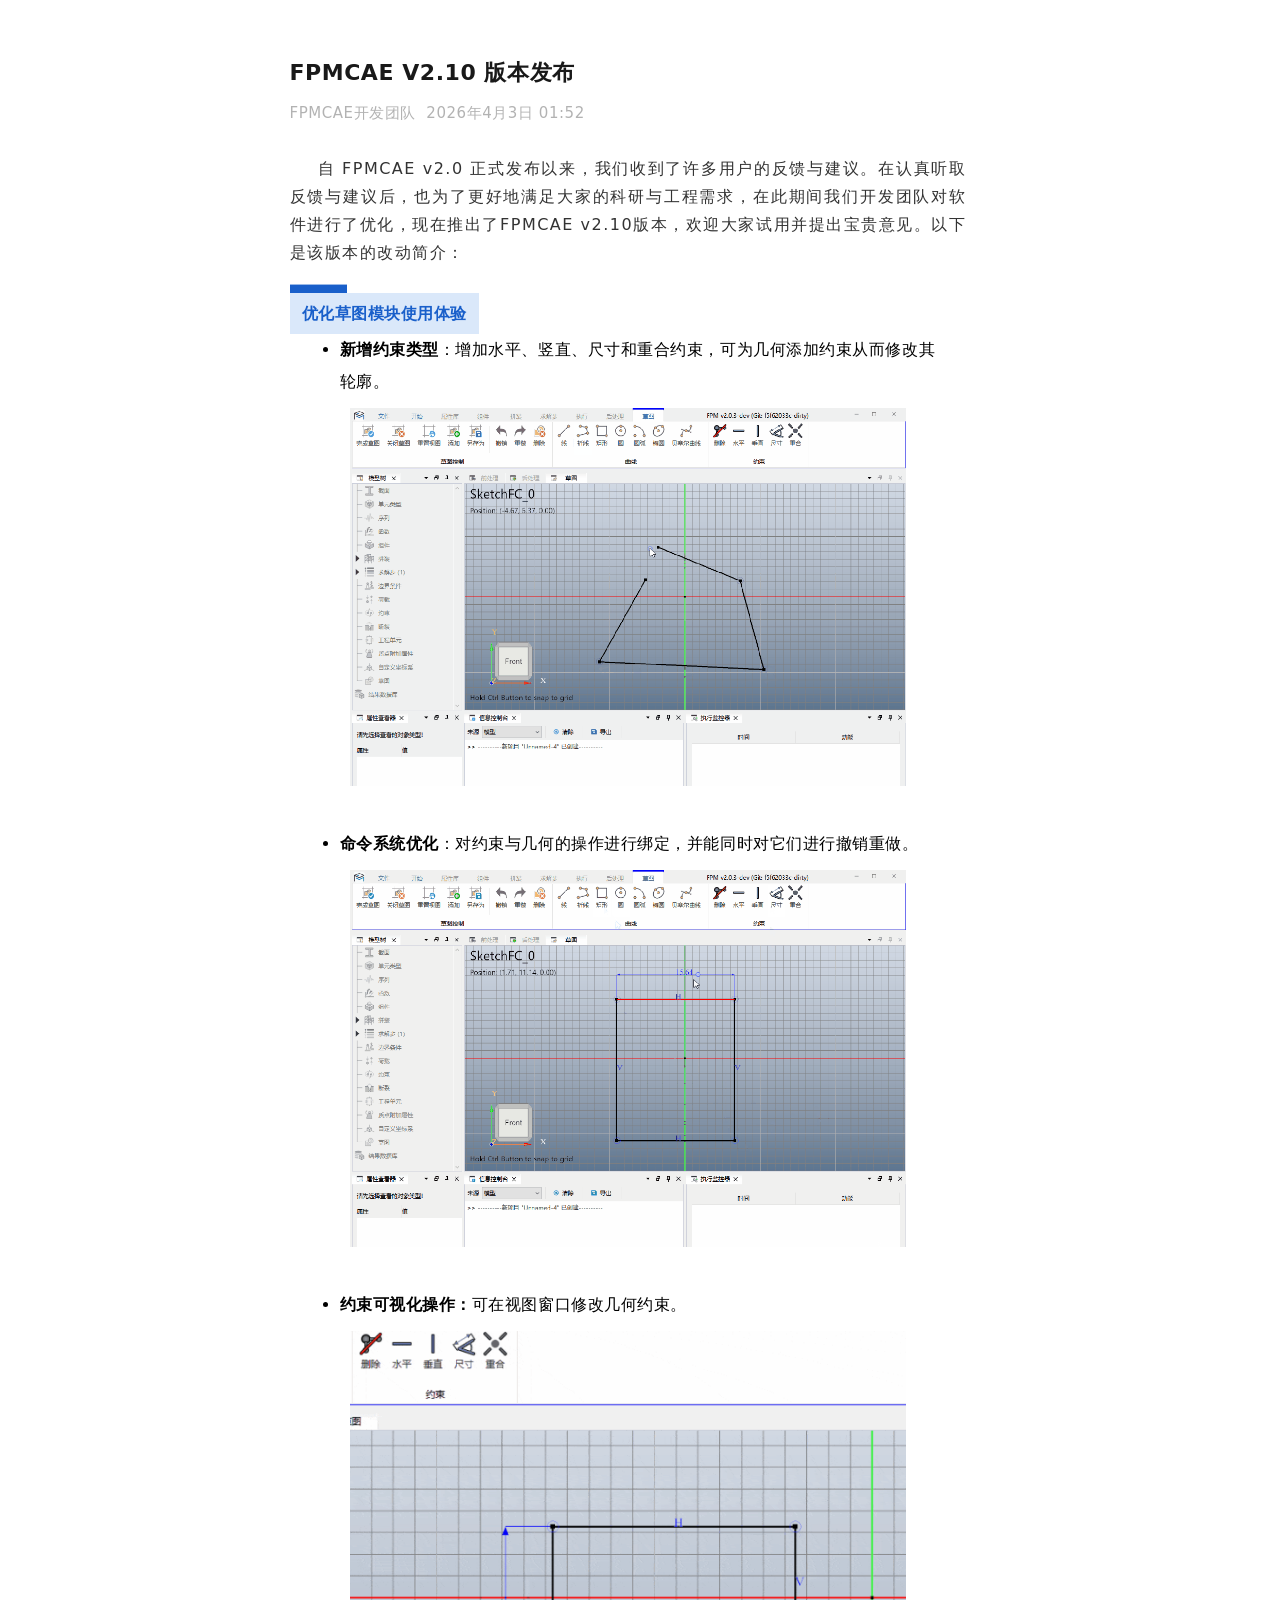
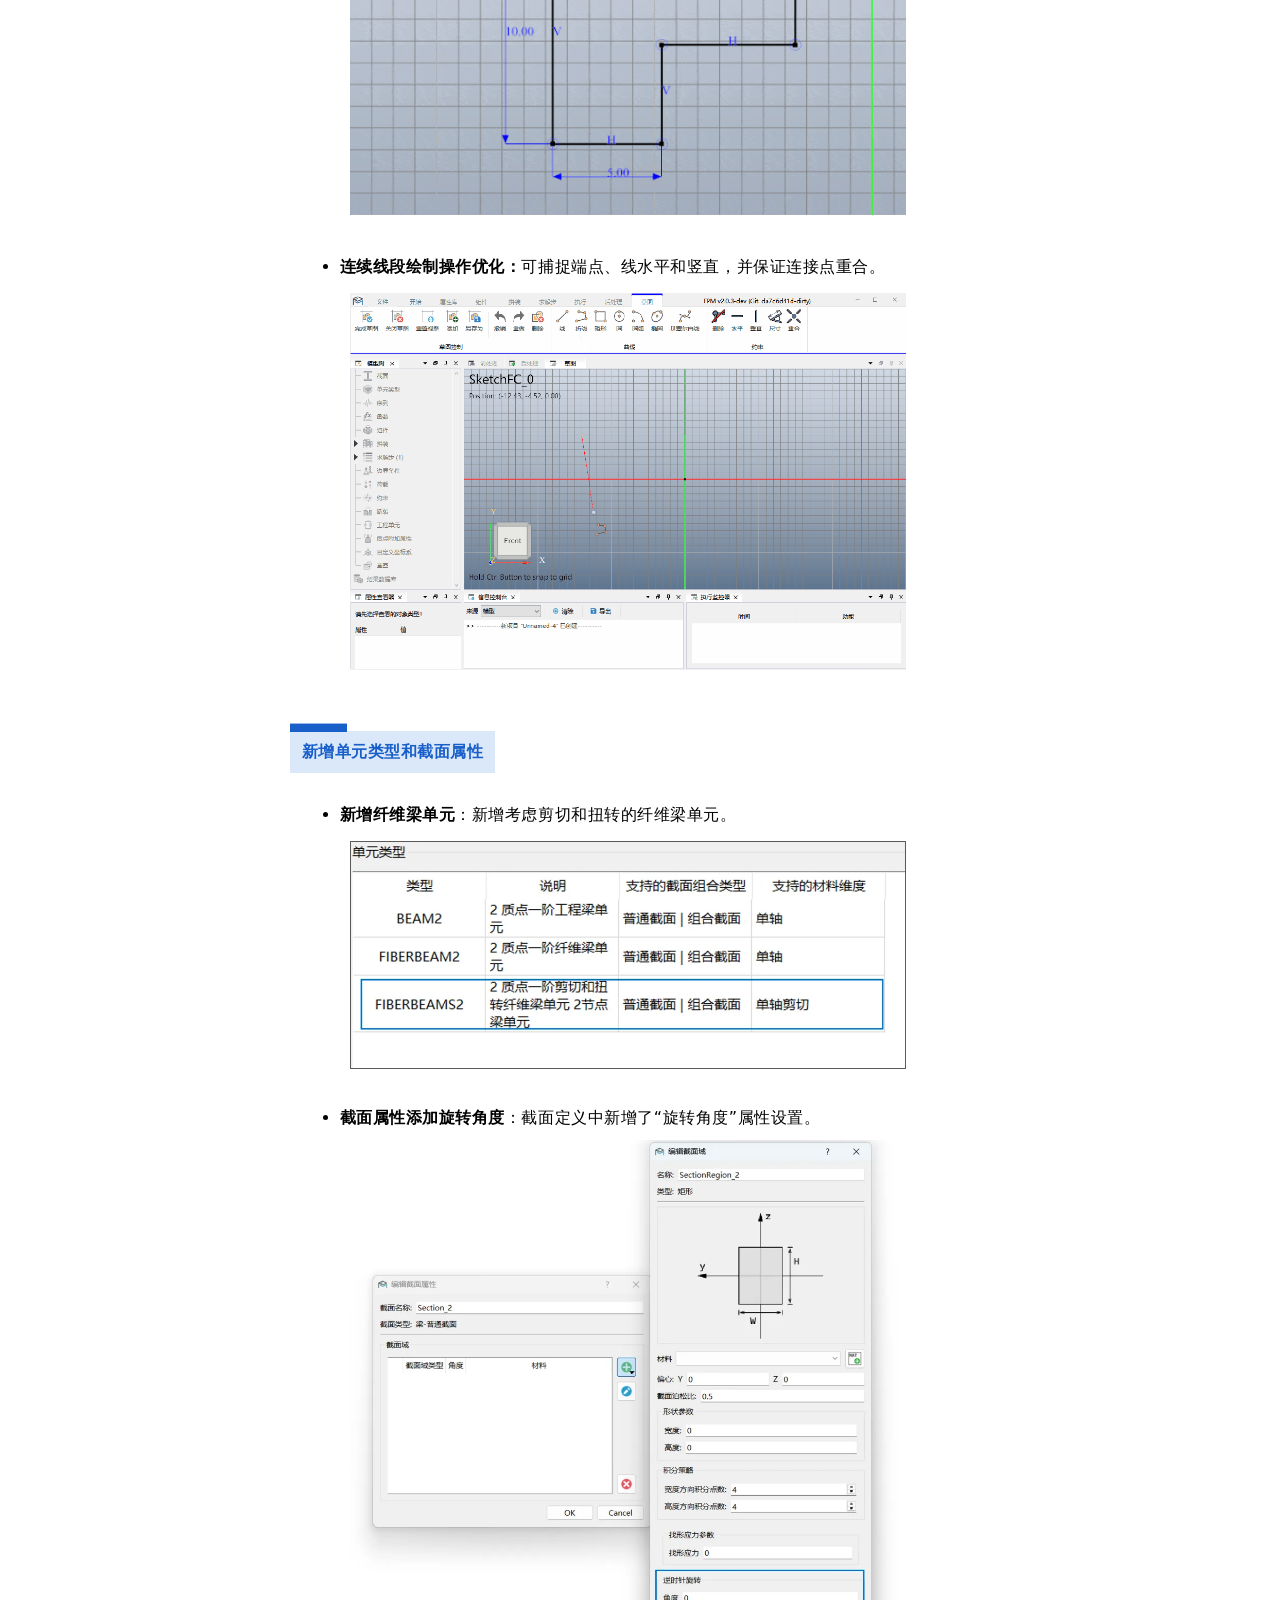
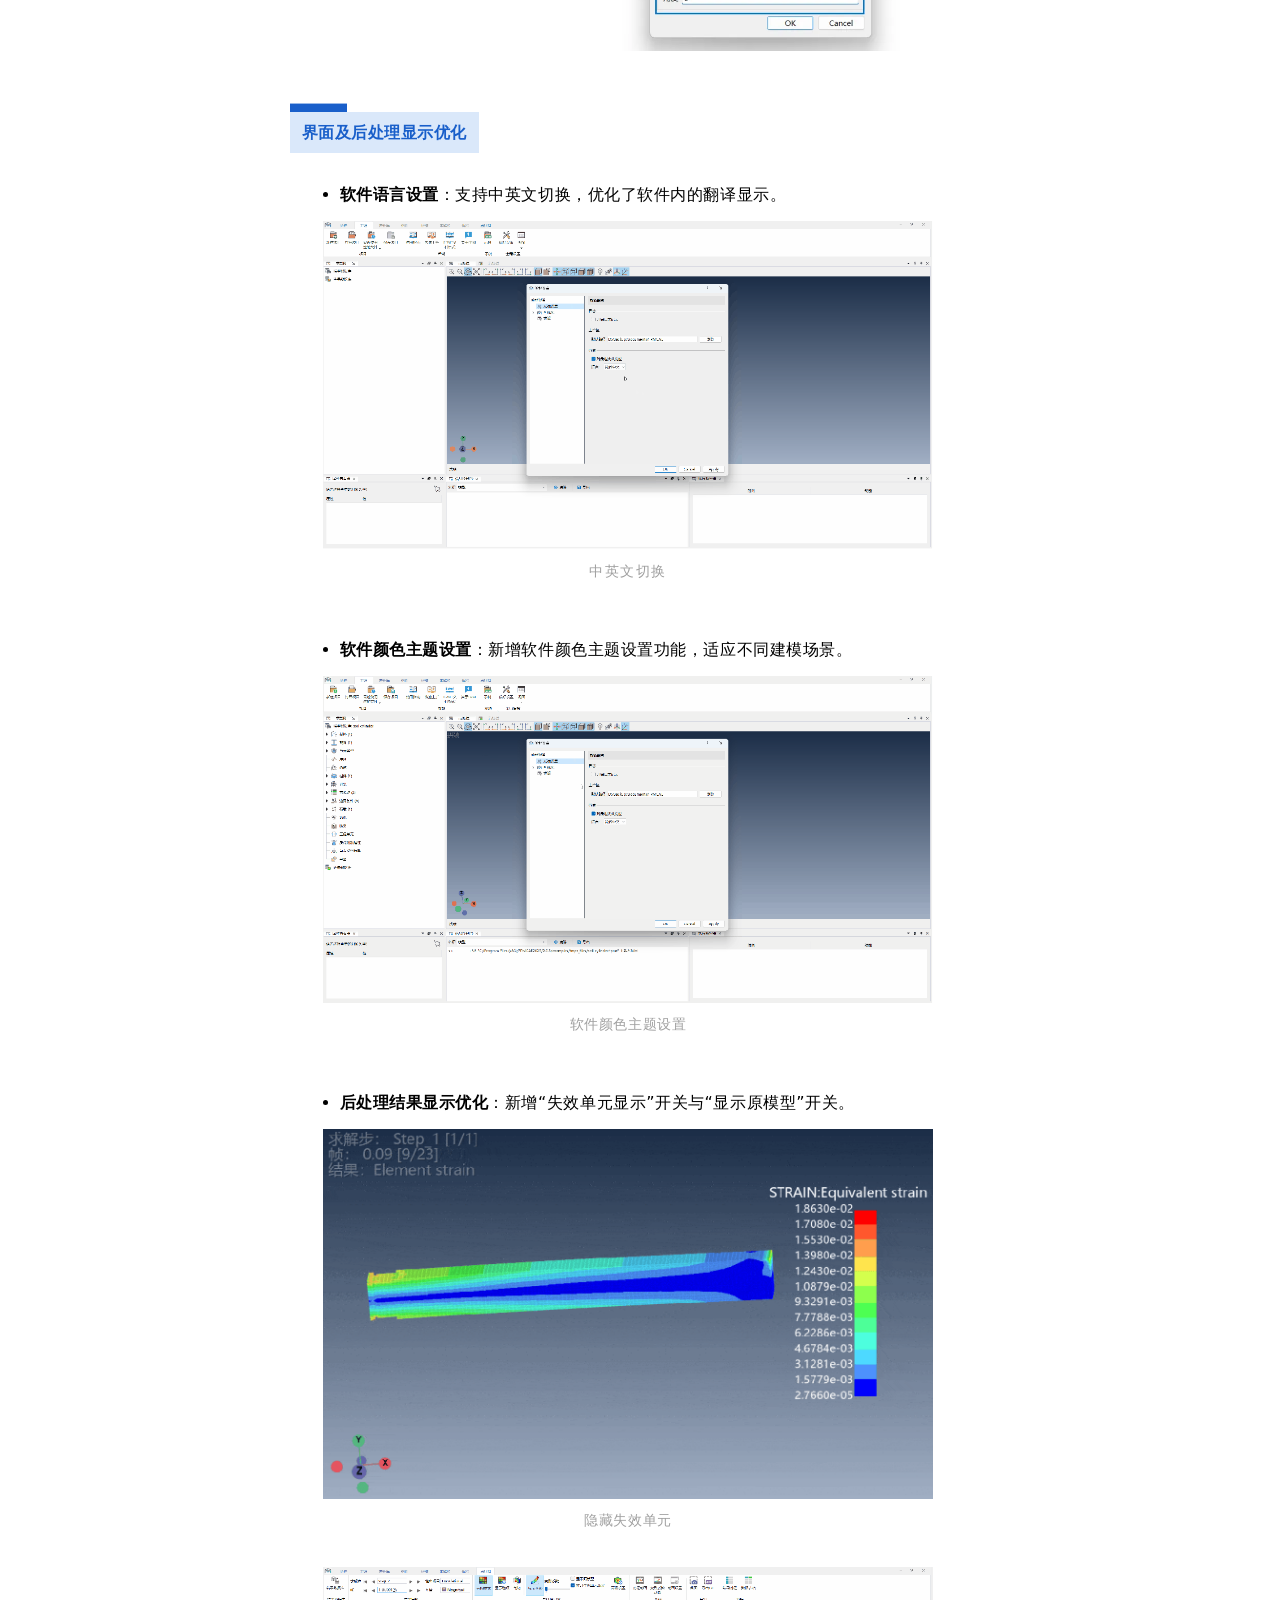
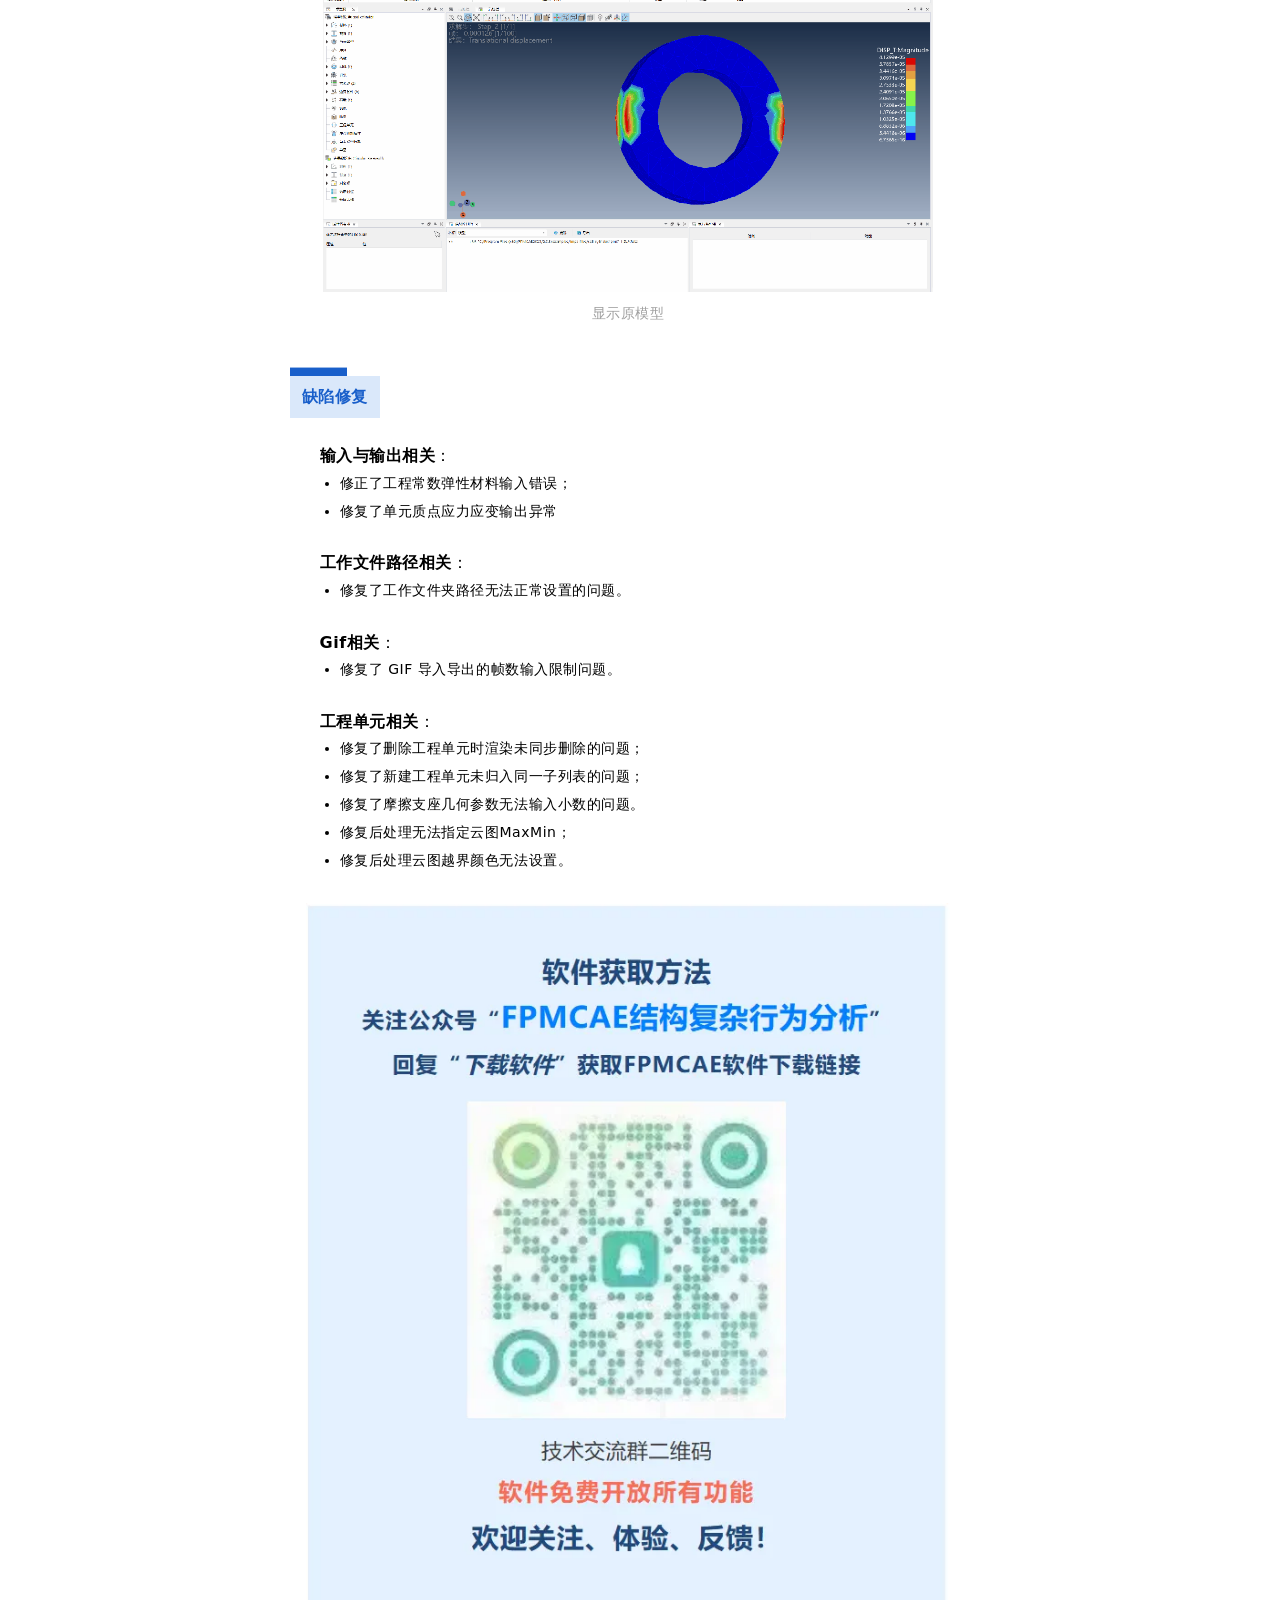
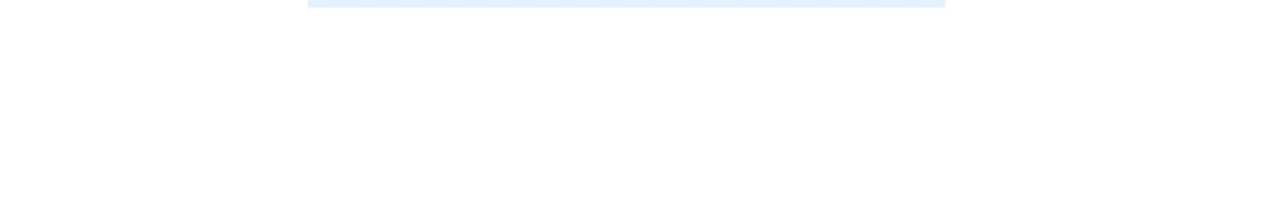
